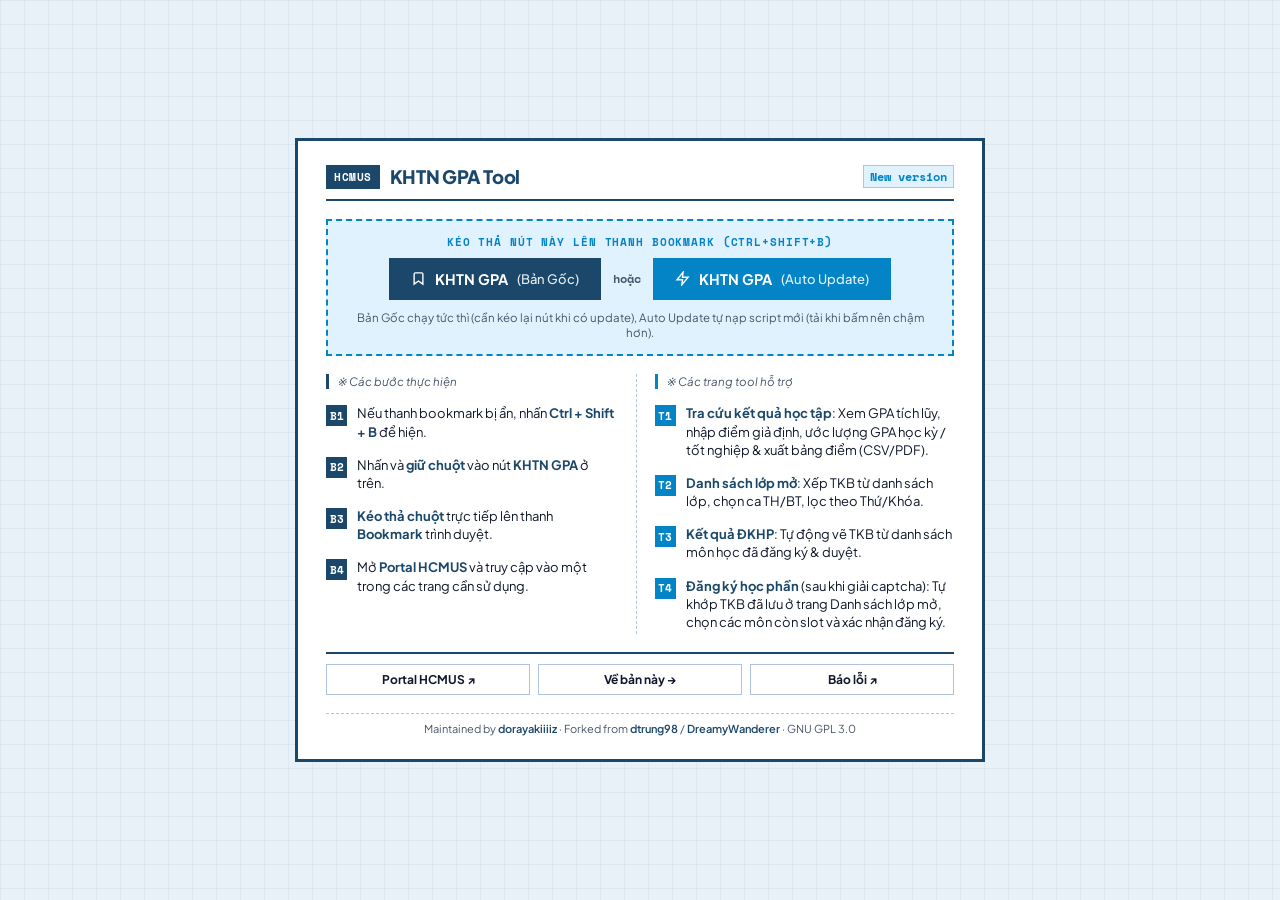
==== index.html @ fd2bc4c1 "fix: correct campus detection for practical and exercise sub-classes" ====
<!DOCTYPE html>
<html lang="vi">

<head>
    <!-- Google tag (gtag.js) -->
    <script async src="https://www.googletagmanager.com/gtag/js?id=G-2EVR7Q6GQG"></script>
    <script>
        window.dataLayer = window.dataLayer || [];
        function gtag() { dataLayer.push(arguments); }
        gtag('js', new Date());

        gtag('config', 'G-2EVR7Q6GQG');
    </script>
    <meta charset="UTF-8">
    <meta name="viewport" content="width=device-width, initial-scale=1.0">
    <title>GPA HCMUS Tool</title>
    <meta property="og:type" content="website">
    <meta property="og:url" content="https://dorayakiiiiz.github.io/GPABookmarklet/">
    <meta property="og:title" content="GPA HCMUS Tool">
    <meta property="og:description" content="Tính GPA cho sinh viên HCMUS">
    <meta property="og:image" content="https://dorayakiiiiz.github.io/GPABookmarklet/Figure/logo.png">
    <link rel="preconnect" href="https://fonts.googleapis.com">
    <link rel="preconnect" href="https://fonts.gstatic.com" crossorigin>
    <link
        href="https://fonts.googleapis.com/css2?family=Plus+Jakarta+Sans:wght@500;600;700;800&family=Space+Mono:wght@700&display=swap"
        rel="stylesheet">
    <link href="default.css" type="text/css" rel="stylesheet">
</head>

<body>

    <div class="main-card">
        <!-- Header -->
        <div class="header">
            <div class="brand">
                <span class="badge">HCMUS</span>
                <span class="title-text">KHTN GPA Tool</span>
            </div>
            <span class="version">New version</span>
        </div>

        <!-- Drag Zone -->
        <div class="drag-box">
            <span class="drag-label">Kéo thả nút này lên thanh Bookmark (Ctrl+Shift+B)</span>
            <div class="bm-buttons-group">
                <a class="bm-btn bm-btn-legacy" href="javascript:%28function%20gpa%28%29%20%7B%0A%20%20%20%20const%20LOGO_BASE64%20%3D%20%22iVBORw0KGgoAAAANSUhEUgAAAe0AAAGVCAMAAADkG1llAAAAjVBMVEX%2F%2F%2F8nPnQjO3IdN3AgOXEaNW8XM24TMW0AKWkPL2wAJ2gAJGf8%2FP33%2BPrz9Pfe4urs7vPl5%2B24vs%2FT1%2BI4TH3CyNdpdZgAIGWttcdVZo%2FGzNguRHhebJI%2FUYBHWonY3OUAG2OVnrekrMN8h6WLlbBwfJ1NXokAFWEAAFudpLkAD1%2BDj60ACF4AAFJTWYOh9V6cAAAgAElEQVR4nO19B2Oqyta2TKEovUmVIGUftvd7%2F%2F%2FP%2B5gCgmJJooLZeW45J8YosGbWrPqs1eqfg5U5UZAf%2FELrXlE1TZ3zin7xMGimZQ5%2Fjly8%2FtgoG8HpXzLKsgnsyHr5tf3ikVD3eVlUYT7YuUaCgSAIwLWPr0WSiIQYBsM%2F1U1V%2Fd3wbwUtlkWM136vs1d6IQlE2Gg%2FEGWktK%2BAj5G07bROqkNuvOxaf%2FFdqCFuRQtDvX8hV4iwBakYvs2TyWtrb%2FjaXoIYSx%2FRqy71F9%2BGWpGdDNP%2B4LYBosIe7PYWAV0C0kjaDX1NyV51qb%2F4NtQDkRmIO2kbLtnrgliPDDKVShYAZ%2FhiTvY7gL%2Ba%2FI3QUJkpXNq6Tw9tiMf6WS3Jyyge7eMD%2Fcv4105fBlRV081bfnKwIeL9w2SmH0RqoQn2%2BE1aQXY8SkeSpWfAyWsUphN5%2B8BzMv3XZH8RdMPLW9cqqUr76u6z6en7l%2B3aAACqx5sTMWkVWQWwHp7lzL7DoTl%2Bq5rtQ3G7XW8%2BtrGfRye%2F%2FcUzoHvFDkBJwqKCQdhckbcNiYA%2FqP0VCdRCUyr95E16QiQrhqPXdpBac%2BP3mk2KRbpkWhUhirFvn37WLx4NqxIUxJ%2B5ALBUXzacvZi8b0M8aX1H97mYnm1IPSSSFf3Ra3RpSMVImk4iQmEAJOLi12h%2FLrydBIbPXMDpRa84cslb5Zyoayps5J6%2F16T7WKxGr8n0D8uh0ndcsVtioLsCHAerXzwNWrmG3SNH%2FJGLrnPh3dmOvEcpuN3dGtn2xJtc%2BqZy%2BJr5hwZc9oOXIua%2BEZs%2BjmMBs8tAm%2F2vtfYsqA07N4G0ha675ptNqi6c3UZNj%2BSkVel0aaB0Yl049HfiwTCPetv4S8%2F4wca1apGr77C0bbspUoVeCQK%2Fu%2FtZsJmphUXfdrLMDtkTVwRv%2Bu1mIjLTuuYKAZ7ZaO3RILA8SehXRZkT78rQog%2F6NQNNwGOuohtYxHhX9axEdLPD%2BpJm%2BcX3kEEW%2BQwdpj41stVb0TsXtKnp0w3pUu%2BZYqywKZjhLgCEIBYxJAZgzBbAwDM3RPrNUBhE16IUM82inX3mLx6AQmQb9GhXB5JYX9jYLcyK7enOvGoluD1TvHtFOAUzwsDRpGMRdwHFIyOPR2LlCWPgF99GVpMNhsJh9HqfX4lx6IeBy8SMOnRm0tHw6hTA8ZTPYrbZ9%2BM%2FtakniOvv39ovTqEGdNMpo915teZAK9FReIeUblnsn5h0NAEiAEXBY8%2BuPZF7bzpn6ZSTaEt7UtDX%2F%2F4GWR4PrWSK8xN%2F0fQC3JZqzhS6WI7P2YIlyg5FLWw%2Bttu1LCvM%2BMNJty5YuE3AJ1u7dRHoatr8qvLHgxWe4OQTfxJ0wib1CxrLgQl%2FmtF7fBYmZweCaThesG9ipgW6Q4LF5FB9dmhEzFfPJ79c%2B7Xe7oCeOZ4XOWeP1qL%2BlFJM%2Fc0F2NzgUqhhl7GzGwlDW0ul3hlORl9HlT7urcE9XSbi4ezUcFLmq099t1mWv77ZLWR5VbtxHKdJHo03h0Hl8ilps00piAkz7PYsNoOH5Qwa3Z7SyBE3acQVdmFynfkCE7Y3l3YxYTyovojT8pJv%2BAsCp4gx8XkBQFCMk1HtiMF34Sc%2BjgXK0Y5vMr1Q%2BFY%2FCkGjxpkyOswNukjggb9m0WMbwPMUSCft82%2FWinX7xZJb%2FJa2XYJRicOUBxBhOVCwBisqTD%2FxgUwaUp%2FdMHbMJcN5L1x9S%2Fft6Cx32DndlSZbdJnB8%2FTZyqOrSTrX5CbLwrSm%2Fp%2FfaqdJaIFwkt4SwHqwvdm5LSif%2BEiWFsHHvhCbqXZ0TI%2BY%2F6PSHpnbHv1y1L3G1ggeZcAZgpgphtPXrap34je%2F0p6CnuMuvYX6%2FLWgHH1cs2LH5ydyynxXHg9ljSXDBOx2n5LRdJc0riZnX9%2BtiIzp61EGnH1aDs%2BXCvlavw%2FVCuvfCpcJqDmPV0uyLLiirKCj78SgH%2FC5YFpo1sXohpnAkSvVfghPXEoJ3%2B%2FediRZioB9dxeS5dI%2BNxh0FlA9LTvXk0GoVv71wyaQfzB7OfZt8nzMZsdjW72eVPdsWxYnz8%2F7f9uPj4%2F%2FN5V5VH3WPzCwwR2JiVLhNtieVZeOewfoW%2FqgONMQODyzryNW1vAxftUI%2BZnNzqK7n8A%2FhOyD2WW7qHumWcXEfaw3YRY2OC1NsrdTG4yBKn80KiBv%2BCriiemSiAaN6l9UqqBBH1E3qU2O3LMsOq1DbtXE%2BE5Y4E0AaUz39p0P4F8Cr%2FUGxcCmMXmUW%2BwUsRWyF07KRZo1PR8npU09ZZAOLSWzYtLgq4gG6NBuuII0mkwBafeaVlLNLJ0m2yy2bsaB06xmHy8XOTHhELz7Gfw7YCUFoj8yafgSEOROSbOD%2Bxi%2FZvAnqv9Xw78A7uh3jgsBFBX5L32Z6fp6tB4KNNYINjXGxNNSiJLVuo2qzo2aqXE51GkSB7l3PoF%2FCCrbg%2FFJqFGXWagT8J8j%2FiRHNrDG8lPJpO1Lk1dofCqvGknY%2BYcm8Mif1BKGUBme7DwtDo%2FV5OzgFuDY9vaYppGGgRmHFzQpianSlAzc3fkI%2FiFk1KNVzqIUvK7ko9OVXN%2Bj4V7NWRA7n4xR7mURIsE9bQ8ZvqM8FFVyGK4VFjuDg%2BO4wczsCgZf4rDSFTisdfNchVuSZqv%2FL3np%2Fzo8atxuz6pQ%2BBkrdsVAkXSSi2wXBDPd3OkKFudQ5k1wvaNE003LGq4VK5E2H5uPgbR5YRtym35VeNwYkwZlyF7KIgYKKYvU6Cky4aX%2F87BZe955zojFvnqDSeMVZjjkwlVzlxWM%2BdNBDFXTtE%2BTLGiGQ7hZhi6dx88UmORRe3rrUcGqWAU8OPGjmAlbphfDErRKdfbx%2Fx5OJBBQaaPzIKPlw4G31BpBKTeoYRg4mRPUEg%2FJPCG5OLrEPWKShBijdBdj7sahAX%2BL5%2FKdzcJ%2FOg2Vn59O%2Fx6salxu1Fza2%2FzExF06qt3sPMaGtzjGG8RFcBq7fDjUIObdA%2B3X9YFdCI8Wgc13NuBpcealy9OVDv8QVLtWxuY3DWgJmwmXOeJlJJ3z0z71rrLw2J%2FjvqCCX7NrPKhyoxDT4xfbAu8e6WwKi%2FaXbZ6%2BDhcONW%2B3ydi1DliAZOLJ6KyM5OghqTY4KQmW09fUhRllvB7m6MA27AN%2FvbAFsMvZQmb5t%2FOK5n8LVkUj1TAf%2BEE2Nb5wMmFP0ariUfQjS2SR72uAsLI%2BvIpBQTVKqCgihqD9XlFR8mO0pT9gSNupSyOCDrUfPy5Xu%2F8TsFhoEYmDVc%2F2gSBMqHIe6xpFw6LDLoaiCEGcVtf6t58ArzlUYZrWfmkP6l%2F24lDJA%2BWPH%2BksZfLnlvlo%2FHC2D2fDTtsBq4nOUtf4vM5vxXKW4fiZqJmdHw753steX8qtmoaRGSOHr%2BncsXXXzC8JVc4CQzekndXhD69VZPX6gjxohmf1AxM9mBqrPjnv1lO%2F4Eg%2FB2rQJVF920e8%2FAbgmN3k9dqL1k0TXXsZ9%2FEk6KwZTxiQTVo1a948nOb%2BmU0Oy%2BU%2BEHXPm46UWl9pXrVWRqV116VNEiswbn50xQNr6Bo10fH%2BHHhiXqssiRUvt3JT3fM2cpG3HDmFe3TIgXBV2swXAdupEuWfA5ufbsd4t8k0IJLG8TQWBcfJgjutjCYBmMTy%2B3vJ8hrxUAxyrxUhslaTVjX8bDdNZVUfgnSs1iw3fAEMH0%2FEbPU%2Fy260svahvBldd7avN9wSuWJyWwmPxuY%2FTJNrp92RKaOqE3t3tKO6gPVRa%2FPIsxS%2F7Dq%2FBlUPwvEeVk1WnwHry9JmRXOnfSrvD83bnqafHRYABVJ%2Frnkud2PkIjI1TdMdn4XB4e4tXVJGsDddZEFR%2FmHnff2zhG2VAJ%2Fln%2FdsYR%2FLf7S8c1YVmFRF4cdss19hyFo0UkbDdlHaNrNU4GnBzpsjStr7Ek9UHS%2FSbnd3z0TJqeKpsyphzMNTUvqmsUfhvJtwCNa01LobP8tCcxjtiTL2MpyESxYeqTH0Sj7pDBKE9e5dlz7NoCjFBWmbvMNAKn%2BWhWbumEGmDDJc6h712WIxHc4GGHNLQnh420ON9pcpZ%2BEiBv3A9NgZucfq3YXvMMsarI%2BkNdUwdbgeNMR6PuxObySitGxtuHfto%2Frv2tYt19wBOTVAnfrd46gBU9Cws09tXmCP2eujAJq1T8QPWZY%2FNmnVOOrKDC4RHS4cOpW2OO1KR%2FzO0akBqoebV5RmPBOd%2BYXorWu5wPd6sk%2B5izUIL6pm5jVlbmeWqa60IBSU5uIHLxnm%2F0jfIj5lQ6fIeBu5gE%2FaXgidAESHd1VnDEbI5Eu6prOEZQ0gaM22posvTN6f6rkSBKh%2Bzw5oo3RFCKekbSW90SIVwztntE9ASd7zjjt4LE2A3SxwWQOAuCPqm%2Be1hcmHsloVmyu%2FXD6sZgcnKI61w7HhV1CSgc%2FBaVzhgpNAd4GntMUaMS%2Bz43Hn1BinvTsclsKaa952qRt771zajcLNFcYAdDynI9Z8AMC7Vy7qCTu6Oe0JbDrHw%2BbLIJ20ZmjyRNm8aXyF4Py2Ir7gUQ5YwY7AH4bOMwXyBa%2FtjeCkvScNpHqw4rkvIk9W2WcuvEJR%2FJYw%2BAZujc%2BIRyIgy4xzYh5x9%2FbCPhLVCQgNiZJWOs8EoUluhTyu3jWWNg2TEzeIpBrHLFiJuhx7Kh%2BPIMBrOdK3gXbg%2FBRuMN6qEXfDpuYCrIzobWNpk2CNn6QBmcrUzCHrFY73gcuZKJady78XvLL4bPqaGkjMbvsJa%2FoW9qwQvueC0GzG%2BoMERu115oG%2FLXgACcan27WSBbwJfsBpdRMOb1wb9C479YCTR5A%2Fw%2Bu5bOx5ZXF1snzNnRS%2BuYd5H4yuC3QYHtQrqW89EHc%2F5%2BDS%2BeCHs3BJlP%2Bcm7wClY85gCcuVp5yAxa%2BbXp3Cg6vLD6rRvkhZ9UtWOUfcM4S1JpuXTP4m1loNw7fgFMr%2FLBSrLuhNgo%2B4xJaGQkv05nmjlks7EuTuTocuqP7NdezPDj1Gc25XrOHclL5oBteUJZ7z1nqzvBi6UYvtVnzQpY301mPQ3YaBNe6SvrdMOiUBdVO3MjyRkmrYJEZUDIODU6NyhyAR1CnYyn%2FItSA5QfhcHSV0eywyLImAo0dz3d9l5AxeugbpkbDI4dnBVn%2FKHgocdQdFOzGs59ZenhR0FMeJrg%2Bx7RLaeOf1g7zNWRdi8zRQtMKeSRrshbkxRlwNq8QR%2FLVDlXGPiMob1qS8liYPtsig7pzK1kfpYy6wMv2UqnybPA4yRRCV2mjPEJOva6j3729WpW8G%2FjY%2FGT4%2FVB3ZZPuYnnNG6YWt7sjgVNz4%2FNRuAMc1kh%2BGTXOohHA0%2B6gfng0UuLCsSwraxh3Krph%2Fs4Ah7VuCkC6VvWvJ78jyikY7VL7tHpBajtODwbdvgrAKljB1vLcGIeXigOxuOIkZou77llgdeVbvcGqlVzYUj0MLpdUBUjLI8jt5iwI62vifivo2ZNOTL2hbc34%2BKS6Ah%2Fsjwg81Jy%2B%2Fmd59XkWjwMKyg8Rt1487dhRbSANmcS6VkDltD%2BG8eMvcHOvzJAbldJpructYfjSE3PvRqjIx2ONTW%2Bfavq26UQa9xOj0F4Fs%2BAxPyVc4NV9DqrnyukzAwP64Whqc2YxOBGJUBkB6BKNW5MPR23dyHcX9z4VYfjUwMBgSnfGcgjSlKvFRp0skjZOP%2FBwkFi%2FtfWtlQgK0suys4zbV5zi9l3R%2BuMJSsglQD1suHG5e%2BOCM6siveSv45PP6R6ZZj3O6ZC6yywus0ItOR0gnuIlfg84u8kpnc8DPQABmLRt6TideaWtXj7RtH2XnoXL8xLvgebJzLf438u0J5U2rKckysh94aypkeAQXLRXtf0HF%2Fdbdj%[base64]%2B%2B281X7eEOKfaavcRzm3vjUoeJWpkl0looSD8rC8CsLqmwq1dM5393c3zk7ArsONmE4LQfKipDYln7c4u2lStU77WzLXw9u6Hzo9jOh0zGlaJT8UG1eEARPmWJfCt7lE9dIGQociVslaY5mWxa%2B1c6O6vFsOfRSpyeiLftieqzZs0r%2BdC8QEb0KJq28AMAOCvBHGgpcEBU3Odh8KWbvVFva0TQe8dLueZUFT2HK5wUaQcJnEAlz1xizQgtcrXTL9mNlvMMhIq64scSczRXko3OJLGb3hYFf3VqpPm0TQsgN%2FaoI035o6WZurmOtYJdCXRTTO6RgvC8AVP7673Rkm8Wp5SmgF3ZUm3WarTSfHZAAQVE8jh6SJ%2BbivRgZC%2Bdxnka1Ffjps3pm2cfD4fiicAr4uvobK5GlJFtZFT4jaYfxEhpr2ClzrGv3ODNvtyLROxHSeif2GQV%2BWXLbIWaQFJor84BPGoPk3ZiURjWtFvqrd7tOjzkkcDvMoOU0KE63rJFJeScqeds939mE1uxFX5%2Ft6DGo%2BOZKC8BgBgNQ1tWIHtAISj%2Bs66TKX22k21TrSDX9waI8dwB5rdtQxxC%2FUxWinp%2BNUmdn0asSOpxfDNO%2BXuvgwg5uNfS%2BNTuMRRGjFliEqf1SBa8XdEOsiaGmsWQ85wuK9tUbDZ%2B1qjP7jONlhXV0FBzuJk%2B3G7hKwjoZp5St%2FW47PNXhR%2FVS95YN8YJkYHJAH5jSx55Ma3Yz8l4YycSRTbe2%2B7qzyNiJQ%2FpqjRzO5ujrowSeRgPwS6nHVDYNBecrh57h4jsSqUf11JFN7%2Bt1ye1W3MC%2F9vD03D2VNbnC%2BJVlvQZt2gZuQDuCRnQSbwI1iE%2Bb43vIrzLSKLJrdo5e9OErALEoiZypQ3xqufspAjZKme5s8IbDZrVSvChsYbuYIiuzP2wQjMMit73cZ3kp%2FMo8hB5ystoW0jv51wzm4eOCfUY3zlJUlV51mTnFPdhMvGrEekSlV07ioFQLTO%2B9H3OOUU2chT2QuxAfUm24%2FgHbZMBpYdB2efzKqbYd8fjJ%2FI8FhPpuw7l8ZFMlGS7ErWCZUFKdvx8914wq85eqVMacJYARe6leLL%2BhV7XlazublDLMfYkMOj%2B0xeT0ZAloUfJzO9XG0HLG%2BDUMnal7QV76jIi%2BZPwiljJ4zmNsifL52EM66RjAVz5ps2YG%2BSDx7wEkSLtFd4mYB3BD2IKykBQey4LCib4CjY5R3LzUFbLplHh4JBkwaCAAxgsebKX755nFEwC8jFCRSjPLeKo9WqUUXM8pPdatLCgPpFfgxHphDBKyz1%2FWWSUfAItxV8%2BQuReCpQPgyZas18Oh1UpgqmaKSRsmj%2F9S0%2FbRn60sr%2F%2BKfuOMDAOHzUDp%2B8wjMgcJTF7fIqDaU1HIM0W%2BEP5BOiFvirGhG4j7BGk7PugSRUCUduXQMuDMT7jvYcoSGUjL7C0nuBIsHUBeiJEWECNNnNTW1EoTpIdr8iAenXMQxsXgHMlYevZ4gJj5dqp9bRHQyulk9ingQg6igJyLk3UVKttl20dbafaf0wcEFHlQLRVQs1wcmGX2Mkycc5z0B1zE%2BfiTmUBTEZPSZg07AD44D%2Ba4%2FVzGo9SBcqyrMH14NithmXCSS%2FnN060dLiRuGpENPKmtHcpWJiaPfey8fxgoKN254qAB8kirEkFBmWw0Xxi89LYxzqW9FLvDhOjS2svI0p0kYfoGGNcuVErbMRy7%2BhC7IxwftZ2%2FXSJ52ynuMsYZ0GI0FalQPJuIyZDV0qM3WUbnZuO%2BWdzyY9gNLJM7cZvLo1Q%2Bg56Ld9lnDItJ1ttbYVCzNoaePpjbWKV9%2BTAdfJtz4MzzAuyygqqxlK1wEVYh34qfDTBvm90QOvV4Luxh68GXGVGGCDxa6rrXM2kvoY%2FhLhgTzSCXAZbDB67uaY%2BQ4ntkZ%2BnZM5ehRg0%2FfBpYynhV7itbpb4FZ8CvcQdguBAjbdWV6gswrv3CD9Nnznbd0xby85i83rCOSGVxEy8m8Qn7jGIpyW0KXnYBEMYYQuF5%2B4v1%2ByhT6SwPsxEIb%2BB4aXvlE%2FYZwesYL%2B%2BBLQxivcrT7Ectp%2By5bn846wO%2FL6fb5WMhUYgrMPPNJ%2Bwzimm%2B0dkQDFQTfhprkUFpndZH78pLjivLokVKfxYSYbyMnjL9E%2FhvWRpL9eKew22SQe8hX0K7uwbEL2aowD6koh0ow9diHNMLsHzx08IG8txXfQqrQBLt94MieJLecf6y1bTJubzzdoWJ3U5nJWkL03lnyFL5umSnIIZzX%2FY5nKAI67pOiuA5Z6fepRCAWO%2BJ%2BjBJwVnP36aVVJMvOmKqntIk3YfXNgXdC9ILaJpPO7V3604HQpxEKuHZBWKfyzRJGyqAyzrhxlCDT3penbSXHwd%2BPIyDJPXyFsrABYJyXPURAMMm3iViL9xTpnIG8L4s%2Bt%2BCU%2FVVK0BsJY8GqTfSiARexl%2FwBejlpz0vvrL%2F1RHCmu2PmD%2BP1VoOqSyel5HxOszDfWUq5%2FiHp8Fbe%2FeYPIJJd6KpNMsAlxs4taovaXF6l4tJbr8eql6KPTMJALwHyGaN%2Bou1yK2v2WfsJhdbHX0Hvn%2Fp2SHut7cIS4NMJSQ7Z1nh5CEi4TMJzhNhx29rpOlR%2BQg6FC8%2BPgxlF5gN7f5JF3q%2B9YMPvgS0nOT252AGCVAeEdwk0u63N1YS2l4oLtQtVYP46zub0OssP9MziShuT1yYfvtzyExRgD76igCaZxCThW7tm9261yG91WyMASxS6S38%2FfZa9WIRCbbpD3tGAFiowjusvyVsQVysNXILtI3j%2B02fWlTQwdBedWSmxnOzZk%2FDLL9ujPNlvOCI0XVYpM8D1d8%2FiHSbGqqmXct8%2BsF00evc0ArwtQDaUdjva5Kv6GySR1Z7W3lM00rLZMzS%2FEukpfdLe7fkRM91OITj6rEzuYwCiwJ2l6jHLf8rCc4x8IM7q14JjRSfo%2FSxWtdLwHqJ3pfxAGELyiKH2N%2BJnLie8oNJUMxmiY%2FECT9VNH4Bi1zH98IgQU%2Fx0R2Y6gJd7W4IYo8pew3dPNbl9zXSVk4ZCwv2jR8ILx4JG2EYxyIe1psiiHEc4%2BslqChebhL3Oqxgh9kjkJbU%2FPAUdCOgO6G5uZc53t6Pu%2FIbJLlV0L5mF8I1ccN67jv5EkyvFLZdVAkuhaP1WTjhzgEgYoaFHhWI%2FgYKBz43Wm%2BuSVs8G5P7BoiaJB72w6zfNkB0FwI0Tnptj9EAbU9UvLI7Tl1RkyvhtuVmcS%2FBsgtXGtP94SeQqC0HARqHxhEySSqsKEqyyI1YWZO8ltaUhwOxuLP%2FXZb2duEF8qdw8h0c0EQBNn7kB9tp2v5E2LQ01gzXiiLLcWOutCpXV1YpKLKirAttpdZXRg68USRNM4JQVI73AjBIfZoIw4e5r%2B1paM4oamGw0nLmfKO1b2uqagb1BrHFv1dp08s0oPs20ra83N0OziSkCISnUiN8emjB5aHfw%2F6Moha5Ea%2BlIpC2rRb3%2BueCfXO1v1iO%2Bjb1pk6euAMiGYDX6ODRwVyEYAG8ARHOV6A15%2F4zoYmxuyAqmUln6quin8SSOqvgYm2L%2FMpBHV%2BGbicCHNw3UmC47%2BiGI8LLIy6Ep%2FWxaBX2uT8FU2O133Bhi83KSENLq7qwKgpW9sWQ2qP5x56D%2Ff8bGB5IhHU%2BsMpMsrnR3eXAuuPZ%2B%2FeIH%2Br5qYHWbd%2FuaMaFZtWKUplm18Qo79mQhim8dML612H1NcAAo7QIRvuYjZ25MzViBr4rbbjDamSLVghqObGzmcy4tGFoWeEfRflb6VnNFsZ6v2oundv4PawbRlbdQoFJk51maB1SI4rie44kq0LEfePlOqVb7RfsuuXTnfiEOzBfQ1H%2B%2BO8%2FQ2uS4nCo%2FFZ%2F%2F%2FffVhHhVWn772GSB%2B09Arj%2B63vmuVDNSgTK3%2B0d%2B9RjlSkCYwBotZ8obzaFZ2kLNF70w%2BTObrHJV3uQVCWJlfYXrtJochW69qq45IGhctG6rIeVSDBOLvVl2WBX3HMiOaizVumOdlLKiqxs3WLvLG3urlZemA6C5NYysyJtpRt666mUZXk4lGXeWCvTaF90TLVQLhU0LXgayhBqviu9iwvTvI8x3OrrAVjeL%2BjSRUhBabKsULt6aUi6EpeeScZY575vqDtJUigkxV85SdUQJgvLLvDUIQCWw3h5A9bZaf1paF11Lt7SGUD6YRCVQ5L7gKt8GNR8enuKoGiVkKmavoTF%2FarcHO9gE6xKRRQrU9dXWtbqwnNpv2tT0FcQsSYLKCR7h6htKxwli5YyIotg0s9uIZGReFYOba3dvYkasf41VsUCYsusIWpWVUp8Frs%2BS4WhxU7IeDzUkhovlGOFwqOKHHYKc0HJQD2frEABYqmtNHsnK2F7CmHHpByhGMQxpLmCQg2kVlmnCp1kf850i98xuf1FWLT8YzDTuSHSj0N3w5TmgmLIF2bB4JLseoWIWHeEahWQTY3rJvLocPr2WFbD1IyInooDlREFDSH%2B3NTRGWzWptvbcyoJwcHayYKKxm5AupQCmGCaa5wUW3KGZ2ivEsckulppTTXS20SKW6RCC5IVbUfGxCDLxuVNTyQRXR4q4moP2KN0kvSHNLzOZkDHy7Bh1OZCUAVEhDSCzZEt9Izqpr6WnjKtf3itF8ay25BYZPY4hLpZynL%2BNlTdcvLdlX4ecwfHfEJsyAFd7tzaWUbKIBCmmzjFqj20eeCEJD2tmM4y4kaIReqTYK2vAh5kJukuY1TXAPDCQgpfg2ZmQenHH7J8uHw%2FBlGBeMAwQ5KEvAfOZGGWRSg6%[base64]%2FE9rKh1WzG0m4fUFNxgmombWH%2BuKKzu1od3KrygupmvF9VlkV0vtJQ7WSS13GoR%2BWK0vG2Kl5fmSOPG6AFhY8%2BA80IaklRpLMBnB%2BXlRUdB4vGlToaD8dqVOPNb5Mb10rBW6M8IClbumqtzM1V0vIIxENmZFGFAR0K7v%2BfapMxSBvia4xjNAPn852gOrm7OU8QQWUdh5fjYRHR5OJ0q7e%2BIxwP8%2FvbV4VNtLNNUv1bEborG8SmsaM8y2lYU7I87JsRjCPdhYpEUpsNHO0GvFTaoOtodnB8uAEkKrKSlrZj3bDSLrR6e%2FRpzB1LUy%2FmpXtxo1wn48K3gXaAUsEtMoR4oDzSEhEFq1AkE6Wt4sRtF4t3dMAKeeREQqyg1C8980ZFgkE9m%2FVkirykXeAzk2%2Bo%2Be3%2BbCDvSMYj0sxwKwm2Ouzf35SrRlFaFZ45hI0nPi1Ow0twOT6Lfb8BAIKKEoeFnd2jghlRLZoKobCSLmVmXp0gvlCCMJYZToKMsC%2FnflyZVixLiihiSVLWtZ6FadFE2kpzmvrcpsHzG6GfhtWFh7AYp2HRTFUuTcOmWweeZ%2FRZnhvvHnyln0R02o1%2FCaKcBivTXOlZZK28qqj8JPGroohWRmSoK1NXS3d9%2FlkgXiRL1HXw4AGCYdnu6c9UOFg76o8gkh4agRXo%2F5k3bmqep6MvYpuvgrpoMnIfmqZqut7%2BH3kUWpQXibeqps7%2FdySh1wv6UHAcfH7giMNikmAjBEbXebDSrOLPAogutc%2FMg4HBqvmQ5O2f%2F3bmyvEIbGeVxf%2F72MrKJpiuOZXesL2CRYrw7ivOkpbz7YNI2WGUGS28kg3knbmzSM0%2FIWxSXsbryZVKd%2BL%2FPj7%2Bqw0rYR8hX6gwVhbJAHcdtHT8q2O6dL9TcUgS3F0YEkeVmQH4MOvK99xPkJci99grghoyMF5MLR5ko9LeT2ryN4ybRoTrEsRfrEjUdsc6ATJZDnVxZHFehkAzvBgdn5JbmvXbF0F75citAdZ3GrRSDSbqnN6kKWgMKm3R%2F2qcoDW%2Fp56r6M5qwWg3wypn0g56LdWKu%2FVA912JKsl8T3X9PYIN9sVQV9mOZAK%2BHhXSghCfyhtif94Iuf258T9EoE4%2FfkBUSP%2F2n55wKCGin1gic0cKPwVNs6K9vbKIzvv63m5hNbU8KsaUd828y974zKFNxR2s%2BmNaFMr2EMqqrnyczDnKJ1bPQhm4p%2BHkRQg%2BdoyAHggXr1wzIvvGbamWHf6vdVUUEYutG7M9zN0TVHx2cASphfYECSCs%2FEk9dRVEKz0QPkQI4JrMh68mQrDSGxlp6l4UMRA%2B2oOXeFF%2Fpjej5uVVHbv3qKxoXxaV7xelN%2FuSDz7NL0%2Fn23iJ6yYk%2FaFVf%2F4EhGPJr%2BOaVGJZ%2F038zVslt5mL8idq7U3hfNyAqpqZdxA%2BZElEQLn3EGbxp7lhJZ%2BfCfNBNqrm0O5zh2RGtmSulWo4dBcUE8c2mNcO%2FSRYVKVVYdQoHxEx6Ea0P4Rw21mlynvleoIvTBM4xrythsaDgRgGnQ%2FpTVFfwt0SVva9MCtEBqP7vMwE%2BuR2VVVzgryoYzAky%2Fv%2BnJFXwvpEfHwgvNq2NM108lTsrDOhDgxd040mnbL5xPeiD8zl7Tr1223L3Au4K4OgrBIXKuIJNwkpqn4fBF8bvoqkNPFrMCCZEqAUh37oTveGKu9Vb%2BoVAWuoN5mnicQWZ%2FTMAEEs4tMjStWXyL3AAL46tg9h8TSIAqB4ocP%2Fq7Hm%2BRFMN86QEdoo3vnl%2FiyP6xR54DnZlTKm2WD8%2FaKwP4m%2F79rLO12%2BhdZCUjR2NnVXgYziOK2T6pDvvWxR27z5VMz0ywDiOxlpI1jJqAcSSYoCUeg5ls4y%2Bs1Jbk8toQAAQhCS8nOIWjc1iBzj7qKXZ%2BLTkZWv4VvRx5lh5uTMAgi04hNR6ue2LzGSCTMPW2vlxLfUivHZiLCy%2BVCE2i%2FIVrcsfb4ncdZi%2FSQsiIngC3CK2o3TXZ0Q2438TPhG2n9Ga3xemaD5U48UQbE154U4Dasymkve1qdSnV%2BHsoz21a9CtSKPKGMuJrVSIKlHsEiKTBDHqtxyN%2BKFhwpaDQHF%2F11i5no6XiTtdx7nOIXMxUrlOV5IpT0uwdLtMnHXHxtZUTBsT4Azk34%2BQv4XafJ3rEC8CluBWIjZvChl6uZUw97nhR%2BmbgywNPLU52NT4u2Gz8aAbOaHwKuRKIliK%2FKdn19KWKum4URBUxZJnfbPAszY7nd4iU0O5626ewaMpvBbl3rvGbduTdM00w77zQ1389XVfzFw%2BkmA%2Ffs6YJegaqal3%2BdOOeVxawtKOF%2FtijmVi364sN%2BG8fIJML1K7nMHCKPQnnHlfykF9kmgf4nxcgTVCsIj5SsS02reEh7v2%2FPT75D2jMprVmRNeKxBBOu4jGa2X8wbHfqPwL%2FEeDmAUexA%2F3DhWi6%2FT4z8bVwe%2BfIwiG9V3%2FEY6F7y0Xc1AwjCYL5trR4tBa18uhP2jk1B34MV%2BFJfeAtkwQ%2FmDDiYg%2BdvXBnE%2BCBp%2F2NGWntcC71pBqX2uJ43uGTWA5%2FIu0B1%2BSig%2BMfFVq5ANXL3WMKDtmk%2B%2B3GtJ7tBcDfYPPXoxuHPi61chFMJ%2FXHdetfprCqcQ63Ww8xN81Q37M0qEL8FKx1UutTFQqJKhTKkcNKaZ0p78w8ZacaQEziPrEUUKK0OyiicqZVPrE8TF7LCXwFn2AJHyl2qQx44c2vzXBGgO4hwaf7T0iPorZqCvgnKeNmB1CJiTAjGUF3tPSe7xan3tKvakIkggzWnn1IXPgy4XoQ2ew2azeQzAFBab%2BWYlCLOcVX6H%2BGkxkYvnyRusZrjBmdCsVWkyXlLBAiLijjLZdWEf1hoBq6gXl68zG9Beet600%2FCzssqjOWPrTL9MOE8HIg094WEYb2k1vx5hrTln1WBeAMqqXIwnH1Ro7WsSCKmpYj9w5DmUXQ6HWEE5JF3lK8fH1UD0hsyXj4GRhTkhyqp01gg7YEk%2FbSeiTXOZBNelBE%2Fvp0%2BPGYOv8Qk%2BHOgtzvdI1IPU7jZ%2FjeXN2pROlIQj3a3t%2FsEKeJdkKp%2FKUp%2BCaqmW5kTBYfZXG%2BTclXCeMQlkYW3Wco%2FBXm21oglYsZnwcQNpNFZYlbT43m%2FCvz%2BcVOzKvN9YEdR5EROiywzDMs09UXw5twPi5UpyeVQv6iB%2B8DiJfSOjJcnyP6fIq8324%2BPrbzZrolDHcexm%2B7qkDCzV0Wx%2BGm0GhWwwUZF4GIU3HTqx3neP6EC0Rl7pqR5j7DUQoyxKBHgua%2FwFvSGCtisqakm%2BSOZZAfxUa4Y9OdOCXwfo%2BD3FNy5r%2FAWtIINlTRCNgO%2BHlUTaYH4IGMNviEJ%2FSnofN0rACl%2Fox7ZzaHww6Swl7XGtXwd092tH2jRKd40I7FYPnzI9l7EcNJvIviDRUqqhGELRCZijTp1Qc3faOz%2B0ACapKzDRaV51UBQQhrl0hvKqgzQYaTN9f3uIRUti7rrryEqDkWLyveTMKx3qevGQuzGxxXdSbubUoskJKaLIiiwY4BDai%2BrdkyHxorJSJur2QF92zgH7g%2BoN1UZdNO0LCPLHKf1xaLqeJNKR%2F2nV3Tf%2BEHpKnhRaX0yVBe7zBmO2AwZKQ1GHqRm79bf3N5o9%2F7H9hSMsp%2BeBuWeXl6lDDv4QA9CqdbMzAsC2zFnZNbhoCPnwJb12poVNcKRcmJB6038PWcMvxfj5Z0wy75eHOHd4Kw6KFhUNlW7Z4wUYLjdrmVZ3m7S0puZlpydMUAu2GndsOFvintCoZ0VwnfU%2BU%2BsNzVttyssRbAelgis8l3oF4dgpduVC3p2XwBlHO5njTuY9IxpT2uuh6KEuWLxCbGEbofy1xNj20XZKg%2BBV%2FWzYSShHKdzTRpQXTm%2BcKoSsVDP%2BSjUA9%2BzmI98twqF3AUC9Ulk29zHyle9sf8ty%2B%2F8PvTK7QSJ5cSYipSrOZ4q%2BoKz5oe6WXQCVLg2sl3a0QI3xYk5qR2ZqT8HIM1unzwUZtMf2BAn086llm8vEOFKzXxPY9%2FvVyDywzs7CFSoyllDi5HXyhfkjcMZbuxpMINa5g8NKfV%2BWm1p%2FWQ0AWBFlqT2f90pP%2BNAR3uw6pSE0TFqdk0vrV24p8NwjCaEn7bX5B9kpGlRhbsHIKb5JW%2Fa7qJsYIPDIm%2Ba%2FOBjbtXhcDYf3BnO2xZdHji1CrZ8JVCcpiqNoN5%2B8vyW3z%2B53SEr4y51gOWDc0knWyFbERinjcn7gjSjFFjXpzKbLjfdEROzmLB1p9ouVUUAx8WprtKDGONPCBz8hLgphdbEvYct7a6k7Bu6JMDpQD%2FzQMWN4tn8sHpsTEgy395mTiOprS%2B%2BOacKicoBmcgt%2FBTGy9bD7rQaBsm1w1enWxtI%2BdlGOdDVsp1N2Z3y64B1xRataifcxVZ2%2BWmcW8v2iXynRzbzUPFHIar6CBNOg6u706Eh6CmFbdH4hjib2Xo4Ky%2FFac639573IUN4bo%2BoVlQIyj0bHP%2BA5HYL9%2Bg%2B%2B56pEVw6fvekD2ya1pXOFhPm6QxqMTEmG0kJDw6ZB8AcByTG%2BVn9v2rsQ0W6ycYEZ3QwH4hBXCyOSbIzrcOElKOVed7sg2BQukB6Mk756Tl0SlMvzZUTnCzAkYRuLztFzCwyIIPCOdukmlPsBHxV4D%2FESFNHgQZSyEBK0kRJURRZljeb7X9cgrq52kGS7p62VkqiDmfj5c8mu0%2BBsmvYWlWjghuiQELVRO2NaZdhfEWlo5%2BQ3G6FeMtI4b1PzmG%2FItQM6EIpHh0KOtv0WuvCTEeo%2BDy0onuVIvI1AKrgfMlqhpeHH%2FKFxwF%2FQL1pC%2FOGtAEm0tYaVylX5K3wQneMTUfAzlW5ZU7OYKRiEjp3UXfCNd%2FfEOxO4%2BcEqpkdYkWZ0ulS9V7l9RdgKWTOHylIAxwn0gbZygziLVAOK5LlvMS9H8wq7dWV6bzi36Q7qqNDyuuNkfQ3DKwpCWZNtYvhaVmy%2BDPipmZRVNWxJI0YagI7vMX28JYkBRkrmgWVixXZQJdUWk4e93xzyKdGJx83ZnzgISPNKXcy53sTlTqfZPbTW53up4o8HPcIfkjcVNN1k9SkWYaROVHk2Xawb5o8L8vyQIsTrRUZ2A13EY1hgGmCbs2f1UpblVdrxgFu5c08KDXbJ4i%2FGWLXb6aNTj2LGjLHlq%2BMnzYpaAyVFydqOgmH10gAhDuKcVNNrnInJY9lNg9stb8RIUFS3KdGTDvZ8IpjIGK3sKctEVU37LKWP1pdAFD600oZLsPHSCLupkcaDcRk4sZ1Wj0C4MsvrYN3aaLucX8rSti72kbhIt5SABTZrTzzQqRMM6M8SV30M%2BKmd%2BEgsz54gzjcUwwMWkON3RmHsxsXXLCRvMV1EnQFOWZQpRh2G3%2BLqsC5TPZned6PiKTdhZwX72p0MCqKT3W5ngO6TzbzHW5mfFdyQ8RhHnXyjprdpqNtbXf%2Bzm%2B8n5Hn%2Bh6Ckj%2BgCLDM5thZjRImbMmfzyc172UmJ3OFOz9RNb0EyJ3AIQZxXZ0H0n8SjIulC0f0h5rOHB0g4cozLLP9j%2BMdUp5SnLWZXa%2FuHjsAoBzn%2FQlONDrqyhoAwspWKGxn%2Fo6I5yD%2Fs06rxnPu4610OFERUXz1brerXbmv0BbzGcNNWvkZSp1W3pXXxQ00qxW4CPvsEFKUODlMD5t%2Fc2gHKEBpo7Q6rCFcpbfeb3ddA4BMXIeDVllp3gGXwTQr5yUgESZNP%2BRIdYKiFo6VqAC3npmf28YP2%2BN94ybEEAqpX%2B7bRX3tHoM%2F0wfkesoxeyG8zxIXA1Fy%2FaYPEOiWXe4%2BBvzrACtkjKn9k85xoz7uTgCQqIhkZnpuRxdTPnZ87toCqBQzZw0i4bYLdnbZWBTC%2FOh46VnpCiRl0P0eYVGMd4U3Fz3zo%2BG5pw8JECJqSXDDau%2FoU3dplak0ilxBKfbnnOhI4VzMgl0XONxsk2BQ4GAEZZIC5bii25X88Tctbcd6%2BwCLGgjSJEVtK3Np8%2FfDLSYq1TQnD%2BWtQsgccGvDbutyAdQcVvjlfj5RSYvgGPPVrCg41HgrDzKfSJbS5BBEb%2B6PG0Fe1fhjLcHJQh0koym3SrUyu0pam3zXPgJnMnH4aujfGbYOcZz6zaAEWWtv8FDHUD5ucoShENf%2BYTpP%2Bi5QdSuLmqqOW8%2FjfHtcKkyifMakYHFuDd5BK75FtdEe0RjWh2Enuqpa3r4IBUnE3VYgBznGu9LOlnLbXwO9tUPISvUGuxy%2FC0eYln%2BfNwkpspvk2Wjz6maUV0kqEHez67CQ5Tgso8kW2HdCQEMUqXu8N6l8k1Ws7r8tbCpJLCm79nQa58Q0x94f%2FJ2gHEkrFCU%2B2O8t8JxK24vsvEh2sdiqdmkmyvHPw4s%2F74JNojXCxdQ%2F7E9SJLqZ2XmifPS9JUgR6sP1dotFQy0kUqahkXyBlXn7vEqVt6nQcc58yW8AkShhGhbBOAuqaqZXpe1qYOc44QhNq%2BhNtN8paGAN1v3PZK7E2%2BiqbPfo0RLtJt%2F%2BRf7ey8Z6PQsOoYt4nSKQ%2Frj72YeZfgUZKTdSbnIWq0YURd7SIopdDPjRIpfWcOcTV3uwhVuXvKlchQscyrvSez95R%2BTou96oqRt266C7sQDqs07PecHqIJ8icChiEIdV7g3DaXoWJLHC6hlbf726UN22XFCzdn2tklCrYgGLCEGEsDxv0usMh7sz3F8TuSTGrr8f1iTrWZNwqw2IyH8vhi2V9HKh%2BFp0UONcVf%2F3f7vW7QwXtZzzRw%2BNmRA5bl3tOs%2FMXm%2BrVpkKrBhClFNvUQ%2FkOmj9B74uwoBIG%2B2slRaEaLuoBorgibN5B0CiTNIHx5pF3S52mOoVvPYXLG9VH9kWBqntkq7XjTrU9aATkJ1ajLsO6cgO9mQ4ybOu9B44N4jWHylxRdr5Te966U6r0amNKLrF0qzXHmaZB97Re6DMROL1UZVGCoG43tKYSwBwqZGMmE%2FNtnYRuNWMfa%[base64]%2FA8qejJSFxZ5WRhiTZA88b5gjlYgkKDhVSHrSF986I%2B3aKPd2lNkFTTpeYm94OpzPlZQ%2FFmgdc0p%2Bo6KNUvI1Usk5oGb2vvTDVjErkw2x26nktt0%2FUwCl7cYtGrur9tD2xCxGu5lO7uyOPs8nAoqcLNkMtsQZwwu0zTXTcoLmEAofmzN6GXmKI8yhpi%2BCsiLsqiAbtVOooUgUw0xemPW1IuPHAcY83hDVEn1GCy0F0SwjC4ralWT5aGmDeGqTGqGCceto5%2FZEVtcTaM50nviCOY9RPgAQAVvpZkFqmoBYLjeQulItLyh9F7XSJFWW04Q6%2BmFX5dEFm90kaUccznNwa8WDp6t%2FAUiuaNOslpPRB0CZbwD9fdBMUmMe7uL2wqdWpmpdib%2FQHBm6FaF5ErTyqTnPO6G4AX1sdPR3K%2B4F7%2B4eetZu8%2BDTGlnLSfDwY56WCrV5SvXKZwEFRn1vxyJV5rM8i1PoN5Nz2uePX7Uhp%2F6fmYzyYI7Y6TmAVFPnKyJT6IB0Pc30IjgfqR88uj9ZK4m0P2bi%2B40eWXb6HYgxNdYyl5zdi%2BC6rhQkbjfhuNjqu6BW2mx7O5vbBeuBYypiL8ZTrEQzgJEQYTkOi2CSAPIrYDOFZjq3W%2BdwEQc3ARLpNDyb7G44P7d51nkrAGIYJ%2BVDWhcjuoRmmyZjPq3s9PMAmO7uPUkq4HTuTuC9Mro0jEg95XcOGM3MDhIbr3eB1Prp0J5bdvo5AEwGm6jUKxRnikAcH4yExrksIMrYLSLrK4abaZAG9zUrAwTCbKW2zUw5z0kATAo7NJpFmiu8yKE6%2B%2BJstAJAygdqt%2Fjn7LbMbqowhX3zN05m64RrFrS3SZycWKuWK5LDbe6jWze8JtxsT%2BoSgCS6SRHcwZm3Is2BdlG77dE%2FYNKCwnyZPvv0gc8LkYaeI6JDYT1%2FCFXVLTsRFHmc7yS1CW56vXRS1c0oKNKP7clsJSDOuYoX43BzSGSImLonF7Wu5nssQ%2BhR48dIOjnF5eLK7raifVHHytmYPITBrBVZ1sP7PL8HAAkdsEmnZ30sptBcJ02qrWF%2BlDi4OlqhUSR8xsSEFNEt5mVX0sJlSVuAKZGxQytR5%2FJU2vP2fOO2p3gRIpnbbci9thQ9cSxq0Br0%2F5OqwJm5cF71FxNe4ZCoijysaTXvTE%2FF9MuJr27P4tZu%2B9iSegZ8lcjSOrJetBYaFNzab4wxi8HlotUnQl2Sw00B1sQdNQkZsDjXJNBAUcT6QvTMDJI0RpurRTamz54qVAgdbh5EZ58UJbOEj%2Fbz1zOcAACybUiz5GyTaPzW48dbeLCtSVPM8vLrxpaar0mHibwjXDRTAxr0ah7CFu9WnydebzabXt0r7Q%2BbdbtyxfafPfU2IC8rQEDkvSPISEAy%2BWX3AeSn9XVbgfIU0TH1yjz8VBabmAMUIWmmpXpLEQebOCzs7GIYZi%2BJ4Ry35twIlEuVbdsRt%2BWAnHvtj95BgBX5l%2B5lt%2FFsL49hbZ8iSOEuaH9ZcrcThuTV3VW3D1Gnm7QbX2%2BNfxr6vnYAUZwEXzCjzesTOLJ2E3zMobcs9%2FpG21CNw%2BYUIJG1rDk1%2B7eOTRHV1I5Op5peEiXRVscKOJHOe7xF%2BEK8MErDOkthg54OFiMgbQ4PnoijkzmLuL79xofj1ngRJm1qdSCXlYc6GAtU2non7d1VaVN1xqYntaqC%2FHRD2iySTKqocD2DvmPxxaPEkYKT4IEkUKxcSZjkw302%2FOtG%2BWbfvQnFjGTbE1oZT0s7sQgMqvpMg%2F57yKW9std3S5sOzls5ROtc5bR5DrSCXl2sDHn25fhgPyqZwZnL8Bx5n6vzPAfShjKzImm5wbS0UVwTuPRPGpf%2BEGMubbXY3ittQTmoJBTQLjH59ao8I9oO7ryDuBlcJlDiJH%2FIbtQrdqjhOazyG1Q7nbRhTLOyasPSOdPSFhDBlkoo39IfhE7aK2uH75U2wORdZPAJevnppu7pwL72%2FvR9Pey2BxCj0L488O5e2B%2F046TwEVf76S%2B%2FR9qVnNLUjXbgc0QuSJtizaTNXbte2nRqg3iXtAWqRzT6WF59ulETCtI7WqleWY%2BuC26F0vuewHU2RAqIs8QSnOsON9%2FbKTVLzUMXAGbSrtYSgZzekrZK7fIS3ytthea%2FSI8cfnVnmENWP%2B5aGNTTCQ1Iif39p30y3eypQPmoJmWeqnlTuur88r3NjKWgT%2BxQaauOHVDQQvtr0tYo74xei3dKG6UWfzD41cN2iB0DBklo6qHCgSkL5AsD1S9B8%2FJkt%2FP31AXXGQUArGfqDro%2Bz5NJm1%2BaWXexGPGcLOaqtHP6mrNW7pO2oBA9R5pjUfjaAItG7BJ8lKdH6e7qSjlOkoef4oDSvFqWIULiOt63924zIsgb1ExPg3a9z3MzEqvRzYL6pLTVnPU6N%2Bs7pU1pyUhy4dXTLylj4JEUjcz6o43aWVHHzEBF6We8Qq2UO72ANoW%2BYhMW8VzJXPU6%2BUovbYcu9wAPrDTVMhhotui6tNc7osu1yr9P2pBE4EhTIhD2rwywaL40aszOyPQ3FJN%2FtewDjfjCz0hKbcSB6pRLncYUZ0v3rFb7q%2BQrnbSjmpoVfAott9LKHfWpa59o2%2BvSxjL9e4f2992WNqEKJbMwwCf15neRkcot8Tg6mTbKbfhWZ5y1rd14%2F5lrj85JEFd0duAMUYQO17NgXNp2DLd0PRq1eJR2pdDRpOKkTb4eSVsE1GFXjXvi5J2dRKrmlJcmuSlF2qY%2FVCmRLeroSql9DmLTvNuWsPgxCbBCq5WZ%2Fw7d%2BfrcoqvjRZi07T%2BI3CZ9OzVSub%2FNR5rWNz2wXGzN0P4Z3UGDT0vLiR6dZkB4EmieFaa9h%2BWQ8KlYceHQALp8WHlCcqe%2BYa1A7XpJykPYm3nyjG1uWX3NKD%2FGyQVEdaq6F4WT6Aq8GV0h0uY1SAR3SFshH0KmI4CrFWAPhk0uTDnSFJcyqa7gW52l%2FBRHLTG6k7%2BSOdcotk3C1M05jUR%2FRj4C82peZJQDY%2FG0Sj6V9l17ezCk4Q5p0yolvWqlLb3OotELcpnHTIzp0jxcx9uYUudMM3bwTrtcbehxtmb3zZvu2JE2F%2FSrM%2F8G0u6CoCaEX9rbR8KRezQ5HaJHesJemPan2Smx7rcejSrLXdQrIKJrnTOnVcnSfUEfurdxp%2FfZkCY46gzSjNfWHDO%2BgHukLWzZvByP1zV8VtqCwis175A2O%2BVz6dbYloeiIVmAY8UYzcL1la9miFk3rpq3GgfedVV0uUjdub86kGeCBtLWo1K5Tm%2F%2FaKj7%2BKa0K67sN%2BzO94JE0xa9Jh95YKwes%2BltcrKyeb%2BZyKLed0gbUTuf5KPk10WU9zWS2LFEkRG79kf9awAAEAhJREFUCnenbER%2BolPTrQQJUnLP4Utz9P3eXlkkzwN7i171ilSCwms399WZf0rpRJHT8bvCMCI%2F2ql4aP8Z%2BYhLJnAiZ981GUkFeU9HzoVqr30nt96hG7Q%2FOFftQv5nLjkZAzAymp4N3bCr7dHjI5qFrWsCekMiPXMDLEiHe7woZhPJvTNSEKuPmT8rzU5iEqt68XBIJ70ibRC7LY4%2FuhSnL5MfjhoiHv84%2FOnk7658L1WgxOcRk1c%2BDD3rt7ZJ3WuXi8pszQ7qDpp2lbbW9V3WBJuVetRODvHIJFK0YtrhluWYXupi3nLBWg9kyIYKAP959DI4f9N9P13%2BVmq5ErUDd698GAPYUARHzRKQkCPMV5G8bnekeOckZna8gU5daMToB7FhBLV0tI1f6n6bi%2BsOEkgRIHkGJPKD3Fc%2BjAGsxnfh387VYhvdYSYMku8dGEF9Oty%2Fm56aSrVbH2UN5fKlSd3vjV1%2FDlg2hIzpYTmJp2OqIUCLcp8fzxG5KOyrmQuAtI79e2OnDjXMek1AQ7EC7LcXEP%2Bm3mtT3eUCpS2gXtrCSx6CFU7VgGqdmChl5Wa%2FarZ%2FFULGcffnUpLqPqCijkbcIyy8vp87UAD6IgD5L%2Fm%2FRwNRijwqbekVz0Ct1pJ7uUvAoE7j35VZlp8M5HoSDbWzqusgGdA8QCUtZhhO7bjpZ0Et8%2FNXLiK%2BhsnfCkTakSBhSXnFMyDToKB0uCRKO%2F6qL0hZwQFqj39r76NjkBpLaenMETDXnPsRfQ3e50FORouWvb3gEbCWGSDW07UTWrlu7XP4JcqUgOhupbKaGh75GqCyy6cbSH%2FxfJR8GgiUqqntrVqtDv642qF%2FERZbSK54NM2wuNvPRqP1i1UUdpQ4ottM6tfWPv9izRSLGvfbGsGYj1P5xVxQ85TrWSTvHsuPYgwbK4HsHt5uzPwPhHPo3GAJl48sa1bLnv8CrdeHWUyzX5xCs%2BM1394weaRpmAk8e6SkpfFrmi0F1qFrCoHSnYHwu0D7T0RYf76l6BfPROR31poUf4WCYxrOB4maBbfM8F8V%2F2qYpcu3N0bVo6gC1ESpbrIgmvnSh2P9REQVZ2UAkts86PlnNwcQrRxfwXOWJ%2F6rMPcffHsj9KqkhVXIImf9%2FMWLYfjcihbwxyvUq27vaCxPWght84%2BFSnD%2Bqp10mUk5fHowJCtinnOWf3X5M%2BEcyrLMWzQEewKaiLHLvq5OjIuntpCre7fLlsCP3839RGgh61vkQO1%2FWbZeiI9VlAA%2FjPzFOk%2BGOMmWqxEk1guYg%2FaDcd8cUyg8RpfrkftxUk5s5XGX8hbdw9xjsX427ilsfxhthkrmgaHRhHbdDjuGX6Ak57zWv3gg7hw%2FLj6GtFAvSBR%2BWB1vFXGnWySl%2FA2tPBf2ZrC1gYjFFrgFPcMxq7sDALsPCqmxZu6ex17LUUdnBeHdNay%2F%2BCqyRDie27uq8lskFGEY1nW925F6u4eNkNVKWsTCmB60yP%2FgskZKvf9V4s%2BHFtQdd%2B0xaqaqmqbppmkRDqEscx6Xj2Y1S5A0mlll2p0iGBS%2FIbTXwCggD2zgJ7vVBN4fgRWX23VHoArWO%2B93Y78Kur3jDGJA2gXPfu5kYIkAw0rqThCIvmGd6cYIln52%2BYzibFTcymnPTr9VNb1g3%2BR5s3cuz6VVjSAvi6o45LfIXvml6bdeW5GKZ%2FbFp0NctOONqbdevR9mKXZDvnD15O2dUU7%2BnkcTgeQ7cRt7M%2Br6APGujMbPYCe2L0sjMggraV9DcFysYZHuYkmRWygwrpypTLxm7GssyYoiKYosCUlwrQzHlsmXgJHrusfkcscTis2sSXH7eeRjwa4xBuvV2fD7wvVAKrbI7%2FnLU5y9sLPWJMpO%2BUTsh%2F2tSvq9jKq9Pu2vkdfh6CN3sH1ZPJE2Jo7GUNp6EK6PJH4AKXJ4XhRr5u5m0OiCxO01VWjL5HrOpE36e4evORU4fijAm3hw9c6muy13UMd%2FkPirX5%2FZbTadzYS21VObdcyk7xZBG%2F%2B%2BSb8XYU8w3WHsD2w%2BGj3CJ9Kmrw2krRfCaSNga8ScrHrDx6dxRxhfZs2gFCQnk8b37FsGr9m7k6GIEFT9tR7JteGxtFsLu%2BcHvz6hXT1Gq8X0qQ22HTsdEF37u8tqStrkBo6nA3UCpqQ90ORW0s%2FUOPbWAykdafMoFc%2Fe01qYF1ul7pJ20FWFDT5T7KPUzrq7owFBYtbX5X9D2q28A1fsSlbiB88IGoHx0YBHeABsVIsgyhQK5vR74q7%2F6DukrVfcSoWK4KZuP2FeHBI%2BOlz3AVGJ2zfhTkzKpTb2e6TtceoWTL44lvjjVzqem6O0kdtfit3TtH5L2q2uOgidOpef6AGbZOCGAL%2FWZTQGl3ZFs7VNmaSAKVupj85elPZRkwdstwC8K%2B3Iiew85DzVgyk3ZsJWBBT8xnMcL%2BgS8hd54%2B6QdsfzD8O8%2FWJvnwBeh82jWUdpC%2BteWx2n4HxT2qSEoTubxHq6PegRoLyy4BEROibtzhRqXauAb8E%2FnVlzW9p8chdAh4wrNCtgdJ1A6Y2jhh0Z0q4rpdQizuchXcgh0EPmqrTVkn2o0nVqWAEbTdeRww%2Bk3RPXqEdCqO9Km%2BYf%2BfaG8tOsNY0QKwnQ%2Ff5yYtJGg0ea7RjncEfCfFuTc77y9bDHzfmgj13qJvgYTPwjT05n5ualUrrbe9tiH7oeWHoeW2USeweVNqCUTLAjY8noR9Dag%2B9Le6VGdZcpgU8jvzGoClMmRuV9EufSZuOtWvBteVPa6n9sg43T7h6ThMw%2FpeJMmKPHa6YYiVC4kA2%2BLW02q%2BrIHEjQ6pD2MyVmlFFpwyQhu3nLv5qSLIKK7PAHSJt8447VDaH0aeWmAb1r%2FKVu8CEmpK3mbGxJzh7i7pIH1kmb2Yyn08TZxAVBYdSXBv2U4awVdhew9g97e9rYvCltjeoGNKbltyQ5TQ57luin0kYJLRnr6vUq%2BhE2epi0V04J6CyR55HWseEe6Nu9RxPS5h5eNx%2FhlrQptycxIk5OrYiay6imb7JHH9lDjzLzYpD1prTZQHrx5EMD2%2Bk%2Fk0k79AibH5%2BwZNBJELUjPk7aK81LFQDDJwbVjA19fs03LQPmb4%2BlzQIqHRf87jSSciJttm3PJ%2FV0vNbE4maJ2iMn5H2XdkvaES2pvkZExjR5SBlvuPKhi1DOHVIXgB8kbZKPxP89dYDonjwMhL95VkxKuxoOLuF7O9PNDno2lDbXBOfjHSjpp0Bp2E12bMNPOaVc2oE%2B%2BGZeBMgul3Y5A%2BHKacalbRF6ZDbpRW3I1X5k0SP3NkF0L%2Fvd10CpypH8ncNCVdl8I%2BKBDYvimfXDm4z4iVuHR9S0mJZLm40jhudjTvbUTINEgdJ5DO2HfEoR8QmS6eCLQ06wyq6MenBXad47aUckoAKIZtHJsY1c8%2BHSfjZanSSm32oi3Td7ZrMI1Z5GV%2FiD29MlwGm32TRggPARPKRBpc02S3uknH06WwYiiYwy8k6YfurquLTB8Iu5q8ykHQ4PnElQabfOt0WiqpiQCBtkHJ1UqN67SVst%2Fgu%2Fx6kUnyQpuiBmMBx3sLtUU8ulnTNpnx%2FJHjeiVt0gGXgcnxvRdguOcjoMdWU6LJM2Ny%2BuNDl30l6R4CONPUaAUT6%2FnbRX5nf9L%2FdEkN08PjbKZHOXtDUmbXAubWcgbXa2H6W93ypHrN1Jgd2StskUxjWJ9dI%[base64]%2F%2BgtHVdZzY5cXNadBTMzEqTBjY5bD2wI0YeWHDJSmO%2FwMwmZ4XRvZUxJe3Dpu%2BlE8k4td4DM4%2FfPPLAqJV2h03eSpvOCoa16RFpkwOLSvtx%2FvabwO48sCEK9pyZWTARSzMpPy%2BXtsfcsUv%2BNmT%2BNhts1fnbbCCcILB0FJd2eSysQDvzjugK%2FdAzf1sb1qV10qbZMhBnh25W9r8s7ZPoChUm4JtmMnI6kDYbMnKcYqRzsetsdBntbT2LpZm86JP64VPS1u%2BQdkNVvXJiMZSVbYxqV%2Bg4LZssPZiTeDMiVrwH%2FzlNvpqWtknl16U5bkmbbfR%2B6rUaVDZ9L4uTA1atZHOL7TSTTaOr59KGd0k7oo6iMk6Pa%2FVWTouAZdqP0qYeP0jJNUEyHeB3b%2FevsSfOh9PdkjYbhCRgPgfZ9NdxYqut7qSCUdinZNzWO4nzqkNpF397n2zj3iNtlt7mf90hk2n5Ndc7vbTN44h4Ohn9H7TSVpPSNquhKXRb2s5feiYDJslAEQBUwsxjRYFdnpEtiXGhcgtfOsrLHkRc9uod0u4%2B9DB4A1s%2FfHrg0QMbzifE5IT61eQce4GFQviTuCntlUtFIFGZqZVMnR2hpi%2FitJtIyUrXlHJozGlROrE7%2B0u7KW26QY8jcekbWNEUN92O0uYFAeRe6fjkf1nag0dqNqzoZNu5VLelbbNoi%2BiTTWMFPn3e7KkfKX9Khb18rJPVo8PIJj%2B7tJvS1miXFJlfzNeUFrBhkZjnvAfS7ifWMePhX9bkQsOmQnhBmcgsdSV0ts9taeucsUBM91n7lM1DrzQHlQY6q9kHSh04lqpZRlC5vMj4y9JeOSzSD4VDZOqa5VSctayrkRlI2wy7ima6jP%2Fpvc3aZxCCPL%2BFlP4h35b2yqiZ%2B4yQmxSHIuyVZj1IaDuczBvCuK782j3OzFDSr0pb3SNe20yigXXMP1LuOhKOVhqfqkYKFOlK%2BKelfQI0KF6%2BQ9orp%2BZ1tgBLinRsB6uHPHHRrjOLkYgH41FA8tWaUyrujk3qmA%2FFffZlsLd5Jl8AMVVa%2F7QmH0OJm6MPe4%2B0V064npq1CXExICqIkiFtCRfS%2BiIR7H19YI10krYFStKbBsO9TYcbE7eAeuK%2Fe5s%2Ff2lMzXRR2qNaNauEChx9CouViml17PW0ckEZyrt11YTyYtvifdLW9u7wM4GoHI6XSrv%2ButH0rG1ozazPfzO6EvxVZIU2P5M2MHm9ltIqGoW80037%2B%2B0or2iFm%2FavtqOaYtUpXFlizIBYlt0iYRodycNYV1akawnTN0FRFnfX5igEf2RyYWNpb%2Bh1joKl2SHeSIzQCMs4GTbgOf%2B1H7Hl9Q7%2BH3Kr%2F2PxYHtDf%2FOPSdtgLJ0dbCc7fQA2%2FcWILlvjr53EQS3vkNS7dBdWeWQSNk5S14lO6KSsKK%2FaN6W1f7DPOBbGl8YuaZTQzNhrJ1adaZf%2B%2F9V1%2FX9%2BPtYUJrspfXir7Adr%2BJtffA2qalp9gXjrEGFWDXb%2BJmuCB%2Fh7XzzNLfyLl0G3%2FbXw1DLrXywJundeefyL%2Fw8b9XGdYMPW3gAAAABJRU5ErkJggg%3D%3D%22%3B%0A%0A%20%20%20%20window._initGpaCalculator%20%3D%20function%20%28%29%20%7B%0A%20%20%20%20%20%20%20%20const%20portalReg%20%3D%20%2F%28new-%29%3Fportal%5Cd%2A%5C.hcmus%5C.edu%5C.vn%2Fi%3B%0A%20%20%20%20%20%20%20%20if%20%28%21window.location.hostname.match%28portalReg%29%29%20%7B%0A%20%20%20%20%20%20%20%20%20%20%20%20alert%28%22Vui%20l%C3%B2ng%20s%E1%BB%AD%20d%E1%BB%A5ng%20Tool%20tr%C3%AAn%20website%20HCMUS%20Portal%21%22%29%3B%0A%20%20%20%20%20%20%20%20%20%20%20%20return%3B%0A%20%20%20%20%20%20%20%20%7D%0A%0A%20%20%20%20%20%20%20%20const%20dkhpReg%20%3D%20%2Fpid%3D211%2Fi%3B%0A%20%20%20%20%20%20%20%20if%20%28%21window.location.href.match%28dkhpReg%29%29%20%7B%0A%20%20%20%20%20%20%20%20%20%20%20%20alert%28%22Vui%20l%C3%B2ng%20%C4%91i%20t%E1%BB%9Bi%20trang%20%5C%22Tra%20c%E1%BB%A9u%20k%E1%BA%BFt%20qu%E1%BA%A3%20h%E1%BB%8Dc%20t%E1%BA%ADp%5C%22%20tr%C6%B0%E1%BB%9Bc%22%29%3B%0A%20%20%20%20%20%20%20%20%20%20%20%20return%3B%0A%20%20%20%20%20%20%20%20%7D%0A%0A%20%20%20%20%20%20%20%20let%20tab%20%3D%20%24%28%22%23tbDiemThiGK%22%29%3B%0A%20%20%20%20%20%20%20%20if%20%28%21tab.length%29%20return%3B%0A%0A%20%20%20%20%20%20%20%20%2F%2F%20Fix%20Left%20Navbar%20White%20Gap%20on%20Scroll%20%26%20Fix%20Table%20Side%20Indentation%0A%20%20%20%20%20%20%20%20%24%28%27%3Cstyle%3E%23page-body%7Bdisplay%3Aflex%21important%3Balign-items%3Astretch%21important%7D%23page-body-menu%7Bheight%3Aauto%21important%3Bmin-height%3A100%25%21important%3Bflex-shrink%3A0%21important%7D%23page-body-content%7Bflex-grow%3A1%21important%3Bmin-width%3A0%21important%7D%23tbDiemThiGK%7Bwidth%3A100%25%21important%3Bmargin%3A0%21important%7D.gpa-custom-name-input%7Btext-align%3Aleft%21important%7D.gpa-custom-name-input%3A%3Aplaceholder%2C.gpa-custom-sem-input%3A%3Aplaceholder%2C.gpa-custom-credit-input%3A%3Aplaceholder%2C.gpa-score-input%3A%3Aplaceholder%7Btext-align%3Acenter%21important%7D%3C%2Fstyle%3E%27%29.appendTo%28%27head%27%29%3B%0A%0A%20%20%20%20%20%20%20%20let%20customCoursesList%20%3D%20window._gpaCustomCoursesList%20%7C%7C%20%5B%5D%3B%0A%20%20%20%20%20%20%20%20window._gpaCustomCoursesList%20%3D%20customCoursesList%3B%0A%20%20%20%20%20%20%20%20let%20exceptData%20%3D%20%5B%5D%3B%0A%20%20%20%20%20%20%20%20let%20data%20%3D%20%5B%5D%3B%0A%20%20%20%20%20%20%20%20let%20rows%20%3D%20null%3B%0A%0A%20%20%20%20%20%20%20%20function%20loadGpaSimulationData%28%29%20%7B%0A%20%20%20%20%20%20%20%20%20%20%20%20try%20%7B%0A%20%20%20%20%20%20%20%20%20%20%20%20%20%20%20%20let%20savedCustom%20%3D%20localStorage.getItem%28%27gpa_saved_custom_courses%27%29%3B%0A%20%20%20%20%20%20%20%20%20%20%20%20%20%20%20%20if%20%28savedCustom%29%20%7B%0A%20%20%20%20%20%20%20%20%20%20%20%20%20%20%20%20%20%20%20%20let%20parsed%20%3D%20JSON.parse%28savedCustom%29%3B%0A%20%20%20%20%20%20%20%20%20%20%20%20%20%20%20%20%20%20%20%20if%20%28Array.isArray%28parsed%29%20%26%26%20parsed.length%20%3E%200%29%20%7B%0A%20%20%20%20%20%20%20%20%20%20%20%20%20%20%20%20%20%20%20%20%20%20%20%20let%20uniqueCustom%20%3D%20%5B%5D%3B%0A%20%20%20%20%20%20%20%20%20%20%20%20%20%20%20%20%20%20%20%20%20%20%20%20let%20seen%20%3D%20new%20Set%28%29%3B%0A%20%20%20%20%20%20%20%20%20%20%20%20%20%20%20%20%20%20%20%20%20%20%20%20parsed.forEach%28c%20%3D%3E%20%7B%0A%20%20%20%20%20%20%20%20%20%20%20%20%20%20%20%20%20%20%20%20%20%20%20%20%20%20%20%20let%20key%20%3D%20%28c.id%20%7C%7C%20%27%27%29%20%2B%20%27_%27%20%2B%20%28c.semester%20%7C%7C%20%27%27%29%20%2B%20%27_%27%20%2B%20%28c.course%20%7C%7C%20%27%27%29%3B%0A%20%20%20%20%20%20%20%20%20%20%20%20%20%20%20%20%20%20%20%20%20%20%20%20%20%20%20%20if%20%28%21seen.has%28key%29%29%20%7B%0A%20%20%20%20%20%20%20%20%20%20%20%20%20%20%20%20%20%20%20%20%20%20%20%20%20%20%20%20%20%20%20%20seen.add%28key%29%3B%0A%20%20%20%20%20%20%20%20%20%20%20%20%20%20%20%20%20%20%20%20%20%20%20%20%20%20%20%20%20%20%20%20uniqueCustom.push%28c%29%3B%0A%20%20%20%20%20%20%20%20%20%20%20%20%20%20%20%20%20%20%20%20%20%20%20%20%20%20%20%20%7D%0A%20%20%20%20%20%20%20%20%20%20%20%20%20%20%20%20%20%20%20%20%20%20%20%20%7D%29%3B%0A%20%20%20%20%20%20%20%20%20%20%20%20%20%20%20%20%20%20%20%20%20%20%20%20window._gpaCustomCoursesList%20%3D%20uniqueCustom%3B%0A%20%20%20%20%20%20%20%20%20%20%20%20%20%20%20%20%20%20%20%20%20%20%20%20customCoursesList%20%3D%20uniqueCustom%3B%0A%20%20%20%20%20%20%20%20%20%20%20%20%20%20%20%20%20%20%20%20%7D%0A%20%20%20%20%20%20%20%20%20%20%20%20%20%20%20%20%7D%0A%20%20%20%20%20%20%20%20%20%20%20%20%20%20%20%20let%20savedScores%20%3D%20localStorage.getItem%28%27gpa_saved_edited_scores%27%29%3B%0A%20%20%20%20%20%20%20%20%20%20%20%20%20%20%20%20if%20%28savedScores%29%20%7B%0A%20%20%20%20%20%20%20%20%20%20%20%20%20%20%20%20%20%20%20%20window._gpaSavedEditedScores%20%3D%20JSON.parse%28savedScores%29%3B%0A%20%20%20%20%20%20%20%20%20%20%20%20%20%20%20%20%7D%0A%20%20%20%20%20%20%20%20%20%20%20%20%7D%20catch%20%28e%29%20%7B%20%7D%0A%20%20%20%20%20%20%20%20%7D%0A%0A%20%20%20%20%20%20%20%20function%20saveGpaSimulationData%28%29%20%7B%0A%20%20%20%20%20%20%20%20%20%20%20%20if%20%28%21window._gpaIsUserEditingOrRestored%29%20%7B%0A%20%20%20%20%20%20%20%20%20%20%20%20%20%20%20%20return%3B%0A%20%20%20%20%20%20%20%20%20%20%20%20%7D%0A%20%20%20%20%20%20%20%20%20%20%20%20try%20%7B%0A%20%20%20%20%20%20%20%20%20%20%20%20%20%20%20%20if%20%28window._gpaCustomCoursesList%20%26%26%20window._gpaCustomCoursesList.length%20%3E%200%29%20%7B%0A%20%20%20%20%20%20%20%20%20%20%20%20%20%20%20%20%20%20%20%20let%20existingRaw%20%3D%20localStorage.getItem%28%27gpa_saved_custom_courses%27%29%3B%0A%20%20%20%20%20%20%20%20%20%20%20%20%20%20%20%20%20%20%20%20let%20existingCustom%20%3D%20existingRaw%20%3F%20JSON.parse%28existingRaw%29%20%3A%20%5B%5D%3B%0A%20%20%20%20%20%20%20%20%20%20%20%20%20%20%20%20%20%20%20%20%0A%20%20%20%20%20%20%20%20%20%20%20%20%20%20%20%20%20%20%20%20let%20%7B%20year%2C%20hk%20%7D%20%3D%20getSelectedYearAndHk%28%29%3B%0A%20%20%20%20%20%20%20%20%20%20%20%20%20%20%20%20%20%20%20%20let%20targetSem%20%3D%20%28year%20%2B%20%27%2F%27%20%2B%20hk%29.toLowerCase%28%29%3B%0A%20%20%20%20%20%20%20%20%20%20%20%20%20%20%20%20%20%20%20%20%0A%20%20%20%20%20%20%20%20%20%20%20%20%20%20%20%20%20%20%20%20let%20otherSemCustom%20%3D%20existingCustom.filter%28c%20%3D%3E%20%7B%0A%20%20%20%20%20%20%20%20%20%20%20%20%20%20%20%20%20%20%20%20%20%20%20%20if%20%28%21c%29%20return%20false%3B%0A%20%20%20%20%20%20%20%20%20%20%20%20%20%20%20%20%20%20%20%20%20%20%20%20if%20%28isAllSemestersMode%28%29%29%20return%20false%3B%0A%20%20%20%20%20%20%20%20%20%20%20%20%20%20%20%20%20%20%20%20%20%20%20%20return%20%21isCustomCourseInScope%28c%29%3B%0A%20%20%20%20%20%20%20%20%20%20%20%20%20%20%20%20%20%20%20%20%7D%29%3B%0A%0A%20%20%20%20%20%20%20%20%20%20%20%20%20%20%20%20%20%20%20%20let%20mergedCustom%20%3D%20%5B...otherSemCustom%2C%20...window._gpaCustomCoursesList%5D%3B%0A%20%20%20%20%20%20%20%20%20%20%20%20%20%20%20%20%20%20%20%20%0A%20%20%20%20%20%20%20%20%20%20%20%20%20%20%20%20%20%20%20%20let%20uniqueCustom%20%3D%20%5B%5D%3B%0A%20%20%20%20%20%20%20%20%20%20%20%20%20%20%20%20%20%20%20%20let%20seen%20%3D%20new%20Set%28%29%3B%0A%20%20%20%20%20%20%20%20%20%20%20%20%20%20%20%20%20%20%20%20mergedCustom.forEach%28c%20%3D%3E%20%7B%0A%20%20%20%20%20%20%20%20%20%20%20%20%20%20%20%20%20%20%20%20%20%20%20%20let%20key%20%3D%20%28c.id%20%7C%7C%20%27%27%29%20%2B%20%27_%27%20%2B%20%28c.semester%20%7C%7C%20%27%27%29%20%2B%20%27_%27%20%2B%20%28c.course%20%7C%7C%20%27%27%29%3B%0A%20%20%20%20%20%20%20%20%20%20%20%20%20%20%20%20%20%20%20%20%20%20%20%20if%20%28%21seen.has%28key%29%29%20%7B%0A%20%20%20%20%20%20%20%20%20%20%20%20%20%20%20%20%20%20%20%20%20%20%20%20%20%20%20%20seen.add%28key%29%3B%0A%20%20%20%20%20%20%20%20%20%20%20%20%20%20%20%20%20%20%20%20%20%20%20%20%20%20%20%20uniqueCustom.push%28c%29%3B%0A%20%20%20%20%20%20%20%20%20%20%20%20%20%20%20%20%20%20%20%20%20%20%20%20%7D%0A%20%20%20%20%20%20%20%20%20%20%20%20%20%20%20%20%20%20%20%20%7D%29%3B%0A%0A%20%20%20%20%20%20%20%20%20%20%20%20%20%20%20%20%20%20%20%20localStorage.setItem%28%27gpa_saved_custom_courses%27%2C%20JSON.stringify%28uniqueCustom%29%29%3B%0A%20%20%20%20%20%20%20%20%20%20%20%20%20%20%20%20%7D%0A%0A%20%20%20%20%20%20%20%20%20%20%20%20%20%20%20%20let%20savedScores%20%3D%20%7B%7D%3B%20%20%20%20%20%20%20%20%20%2F%2F%20scores%20that%20differ%20from%20original%20%E2%86%92%20save%0A%20%20%20%20%20%20%20%20%20%20%20%20%20%20%20%20let%20revertedKeys%20%3D%20%5B%5D%3B%20%20%20%20%20%20%20%20%20%2F%2F%20scores%20restored%20to%20original%20%E2%86%92%20remove%20from%20LS%0A%0A%20%20%20%20%20%20%20%20%20%20%20%20%20%20%20%20%24%28%27%23tbDiemThiGK%20tbody%20tr%27%29.not%28%27.gpa-custom-row%27%29.each%28function%20%28%29%20%7B%0A%20%20%20%20%20%20%20%20%20%20%20%20%20%20%20%20%20%20%20%20let%20idAttr%20%3D%20%24%28this%29.attr%28%22id%22%29%3B%0A%20%20%20%20%20%20%20%20%20%20%20%20%20%20%20%20%20%20%20%20let%20item%20%3D%20data.find%28d%20%3D%3E%20String%28d.id%29%20%3D%3D%3D%20String%28idAttr%29%29%3B%0A%20%20%20%20%20%20%20%20%20%20%20%20%20%20%20%20%20%20%20%20let%20rowKey%20%3D%20%24%28this%29.attr%28%27data-gpa-row-key%27%29%3B%0A%20%20%20%20%20%20%20%20%20%20%20%20%20%20%20%20%20%20%20%20let%20scoreInput%20%3D%20%24%28this%29.find%28%27.gpa-score-input%27%29%3B%0A%0A%20%20%20%20%20%20%20%20%20%20%20%20%20%20%20%20%20%20%20%20if%20%28item%20%26%26%20rowKey%20%26%26%20scoreInput.length%29%20%7B%0A%20%20%20%20%20%20%20%20%20%20%20%20%20%20%20%20%20%20%20%20%20%20%20%20let%20scoreVal%20%3D%20scoreInput.val%28%29.trim%28%29%3B%0A%20%20%20%20%20%20%20%20%20%20%20%20%20%20%20%20%20%20%20%20%20%20%20%20let%20serverAttr%20%3D%20%24%28this%29.attr%28%27data-server-score%27%29%3B%0A%20%20%20%20%20%20%20%20%20%20%20%20%20%20%20%20%20%20%20%20%20%20%20%20let%20originalScoreStr%20%3D%20%28serverAttr%20%26%26%20serverAttr%20%21%3D%3D%20%27null%27%29%20%3F%20serverAttr%20%3A%20%22%22%3B%0A%0A%20%20%20%20%20%20%20%20%20%20%20%20%20%20%20%20%20%20%20%20%20%20%20%20let%20isChanged%20%3D%20scoreVal%20%21%3D%3D%20%22%22%20%26%26%20%28item.isEdited%20%7C%7C%20item.wasNoScore%20%7C%7C%20scoreVal%20%21%3D%3D%20originalScoreStr%29%3B%0A%20%20%20%20%20%20%20%20%20%20%20%20%20%20%20%20%20%20%20%20%20%20%20%20let%20isBlankEdit%20%3D%20scoreVal%20%3D%3D%3D%20%22%22%20%26%26%20%28item.isEdited%20%7C%7C%20item.wasNoScore%29%3B%0A%0A%20%20%20%20%20%20%20%20%20%20%20%20%20%20%20%20%20%20%20%20%20%20%20%20if%20%28isChanged%29%20%7B%0A%20%20%20%20%20%20%20%20%20%20%20%20%20%20%20%20%20%20%20%20%20%20%20%20%20%20%20%20savedScores%5BrowKey%5D%20%3D%20scoreVal%3B%0A%20%20%20%20%20%20%20%20%20%20%20%20%20%20%20%20%20%20%20%20%20%20%20%20%7D%20else%20%7B%0A%20%20%20%20%20%20%20%20%20%20%20%20%20%20%20%20%20%20%20%20%20%20%20%20%20%20%20%20%2F%2F%20Score%20reverted%20to%20original%20or%20cleared%20%E2%86%92%20mark%20for%20removal%0A%20%20%20%20%20%20%20%20%20%20%20%20%20%20%20%20%20%20%20%20%20%20%20%20%20%20%20%20revertedKeys.push%28rowKey%29%3B%0A%20%20%20%20%20%20%20%20%20%20%20%20%20%20%20%20%20%20%20%20%20%20%20%20%7D%0A%20%20%20%20%20%20%20%20%20%20%20%20%20%20%20%20%20%20%20%20%20%20%20%20_%20%3D%20isBlankEdit%3B%20%2F%2F%20suppress%20unused%20var%20warning%0A%20%20%20%20%20%20%20%20%20%20%20%20%20%20%20%20%20%20%20%20%7D%0A%20%20%20%20%20%20%20%20%20%20%20%20%20%20%20%20%7D%29%3B%0A%0A%20%20%20%20%20%20%20%20%20%20%20%20%20%20%20%20%2F%2F%20Always%20merge%20new%20saved%20scores%20AND%20clean%20up%20reverted%2Fblank%20keys%20from%20localStorage%0A%20%20%20%20%20%20%20%20%20%20%20%20%20%20%20%20%7B%0A%20%20%20%20%20%20%20%20%20%20%20%20%20%20%20%20%20%20%20%20let%20existingRaw%20%3D%20localStorage.getItem%28%27gpa_saved_edited_scores%27%29%3B%0A%20%20%20%20%20%20%20%20%20%20%20%20%20%20%20%20%20%20%20%20let%20merged%20%3D%20existingRaw%20%3F%20JSON.parse%28existingRaw%29%20%3A%20%7B%7D%3B%0A%20%20%20%20%20%20%20%20%20%20%20%20%20%20%20%20%20%20%20%20%2F%2F%20Apply%20new%2Fupdated%20scores%0A%20%20%20%20%20%20%20%20%20%20%20%20%20%20%20%20%20%20%20%20Object.assign%28merged%2C%20savedScores%29%3B%0A%20%20%20%20%20%20%20%20%20%20%20%20%20%20%20%20%20%20%20%20%2F%2F%20Remove%20keys%20that%20are%20back%20to%20original%20or%20blank%0A%20%20%20%20%20%20%20%20%20%20%20%20%20%20%20%20%20%20%20%20revertedKeys.forEach%28k%20%3D%3E%20%7B%20delete%20merged%5Bk%5D%3B%20%7D%29%3B%0A%20%20%20%20%20%20%20%20%20%20%20%20%20%20%20%20%20%20%20%20if%20%28Object.keys%28merged%29.length%20%3E%200%29%20%7B%0A%20%20%20%20%20%20%20%20%20%20%20%20%20%20%20%20%20%20%20%20%20%20%20%20localStorage.setItem%28%27gpa_saved_edited_scores%27%2C%20JSON.stringify%28merged%29%29%3B%0A%20%20%20%20%20%20%20%20%20%20%20%20%20%20%20%20%20%20%20%20%7D%20else%20%7B%0A%20%20%20%20%20%20%20%20%20%20%20%20%20%20%20%20%20%20%20%20%20%20%20%20localStorage.removeItem%28%27gpa_saved_edited_scores%27%29%3B%0A%20%20%20%20%20%20%20%20%20%20%20%20%20%20%20%20%20%20%20%20%7D%0A%20%20%20%20%20%20%20%20%20%20%20%20%20%20%20%20%7D%0A%20%20%20%20%20%20%20%20%20%20%20%20%7D%20catch%20%28e%29%20%7B%20%7D%0A%20%20%20%20%20%20%20%20%7D%0A%0A%20%20%20%20%20%20%20%20function%20getSelectedYearAndHk%28%29%20%7B%0A%20%20%20%20%20%20%20%20%20%20%20%20let%20year%20%3D%20%28%24%28%27%23ctl00_ContentPlaceHolder1_ctl00_cboNamHoc_gvDKHPLichThi_ob_CbocboNamHoc_gvDKHPLichThiTB%27%29.val%28%29%20%7C%7C%20%22%22%29.trim%28%29%3B%0A%20%20%20%20%20%20%20%20%20%20%20%20if%20%28%21year%20%7C%7C%20year%20%3D%3D%3D%20%220%22%20%7C%7C%20year.toLowerCase%28%29.includes%28%22t%E1%BA%A5t%20c%E1%BA%A3%22%29%29%20%7B%0A%20%20%20%20%20%20%20%20%20%20%20%20%20%20%20%20year%20%3D%20%28%24%28%27%23ctl00_ContentPlaceHolder1_ctl00_cboNamHoc_gvDKHPLichThi%27%29.val%28%29%20%7C%7C%20%22%22%29.trim%28%29%3B%0A%20%20%20%20%20%20%20%20%20%20%20%20%7D%0A%20%20%20%20%20%20%20%20%20%20%20%20let%20hk%20%3D%20%28%24%28%27%23ctl00_ContentPlaceHolder1_ctl00_cboHocKy_gvDKHPLichThi_ob_CbocboHocKy_gvDKHPLichThiTB%27%29.val%28%29%20%7C%7C%20%22%22%29.trim%28%29%3B%0A%20%20%20%20%20%20%20%20%20%20%20%20if%20%28%21hk%29%20%7B%0A%20%20%20%20%20%20%20%20%20%20%20%20%20%20%20%20hk%20%3D%20%28%24%28%27%23ctl00_ContentPlaceHolder1_ctl00_cboHocKy_gvDKHPLichThi%27%29.val%28%29%20%7C%7C%20%22%22%29.trim%28%29%3B%0A%20%20%20%20%20%20%20%20%20%20%20%20%7D%0A%20%20%20%20%20%20%20%20%20%20%20%20return%20%7B%20year%2C%20hk%20%7D%3B%0A%20%20%20%20%20%20%20%20%7D%0A%0A%20%20%20%20%20%20%20%20function%20hasRestorableData%28%29%20%7B%0A%20%20%20%20%20%20%20%20%20%20%20%20try%20%7B%0A%20%20%20%20%20%20%20%20%20%20%20%20%20%20%20%20let%20savedCustom%20%3D%20localStorage.getItem%28%27gpa_saved_custom_courses%27%29%3B%0A%20%20%20%20%20%20%20%20%20%20%20%20%20%20%20%20let%20savedScores%20%3D%20localStorage.getItem%28%27gpa_saved_edited_scores%27%29%3B%0A%20%20%20%20%20%20%20%20%20%20%20%20%20%20%20%20let%20%7B%20year%2C%20hk%20%7D%20%3D%20getSelectedYearAndHk%28%29%3B%0A%0A%20%20%20%20%20%20%20%20%20%20%20%20%20%20%20%20if%20%28savedCustom%29%20%7B%0A%20%20%20%20%20%20%20%20%20%20%20%20%20%20%20%20%20%20%20%20let%20parsed%20%3D%20JSON.parse%28savedCustom%29%3B%0A%20%20%20%20%20%20%20%20%20%20%20%20%20%20%20%20%20%20%20%20if%20%28Array.isArray%28parsed%29%20%26%26%20parsed.length%20%3E%200%29%20%7B%0A%20%20%20%20%20%20%20%20%20%20%20%20%20%20%20%20%20%20%20%20%20%20%20%20let%20hasMatch%20%3D%20parsed.some%28c%20%3D%3E%20isCustomCourseInScope%28c%29%29%3B%0A%20%20%20%20%20%20%20%20%20%20%20%20%20%20%20%20%20%20%20%20%20%20%20%20if%20%28hasMatch%29%20return%20true%3B%0A%20%20%20%20%20%20%20%20%20%20%20%20%20%20%20%20%20%20%20%20%7D%0A%20%20%20%20%20%20%20%20%20%20%20%20%20%20%20%20%7D%0A%0A%20%20%20%20%20%20%20%20%20%20%20%20%20%20%20%20if%20%28savedScores%29%20%7B%0A%20%20%20%20%20%20%20%20%20%20%20%20%20%20%20%20%20%20%20%20let%20parsed%20%3D%20JSON.parse%28savedScores%29%3B%0A%20%20%20%20%20%20%20%20%20%20%20%20%20%20%20%20%20%20%20%20let%20keys%20%3D%20Object.keys%28parsed%29%3B%0A%20%20%20%20%20%20%20%20%20%20%20%20%20%20%20%20%20%20%20%20if%20%28keys.length%20%3E%200%29%20%7B%0A%20%20%20%20%20%20%20%20%20%20%20%20%20%20%20%20%20%20%20%20%20%20%20%20if%20%28isAllSemestersMode%28%29%29%20%7B%0A%20%20%20%20%20%20%20%20%20%20%20%20%20%20%20%20%20%20%20%20%20%20%20%20%20%20%20%20return%20true%3B%0A%20%20%20%20%20%20%20%20%20%20%20%20%20%20%20%20%20%20%20%20%20%20%20%20%7D%20else%20%7B%0A%20%20%20%20%20%20%20%20%20%20%20%20%20%20%20%20%20%20%20%20%20%20%20%20%20%20%20%20let%20targetSem%20%3D%20%28year%20%2B%20%27%2F%27%20%2B%20hk%29.toLowerCase%28%29%3B%0A%20%20%20%20%20%20%20%20%20%20%20%20%20%20%20%20%20%20%20%20%20%20%20%20%20%20%20%20let%20prefix%20%3D%20targetSem%20%2B%20%22_%22%3B%0A%20%20%20%20%20%20%20%20%20%20%20%20%20%20%20%20%20%20%20%20%20%20%20%20%20%20%20%20let%20hasMatch%20%3D%20keys.some%28k%20%3D%3E%20k.toLowerCase%28%29.startsWith%28prefix%29%29%3B%0A%20%20%20%20%20%20%20%20%20%20%20%20%20%20%20%20%20%20%20%20%20%20%20%20%20%20%20%20if%20%28hasMatch%29%20return%20true%3B%0A%20%20%20%20%20%20%20%20%20%20%20%20%20%20%20%20%20%20%20%20%20%20%20%20%7D%0A%20%20%20%20%20%20%20%20%20%20%20%20%20%20%20%20%20%20%20%20%7D%0A%20%20%20%20%20%20%20%20%20%20%20%20%20%20%20%20%7D%0A%20%20%20%20%20%20%20%20%20%20%20%20%7D%20catch%20%28e%29%20%7B%0A%20%20%20%20%20%20%20%20%20%20%20%20%20%20%20%20%2F%2F%20Ignore%20parsing%20errors%20silently%0A%20%20%20%20%20%20%20%20%20%20%20%20%7D%0A%20%20%20%20%20%20%20%20%20%20%20%20return%20false%3B%0A%20%20%20%20%20%20%20%20%7D%0A%0A%20%20%20%20%20%20%20%20function%20restoreGpaSimulationData%28%29%20%7B%0A%20%20%20%20%20%20%20%20%20%20%20%20window._gpaIsUserEditingOrRestored%20%3D%20true%3B%0A%20%20%20%20%20%20%20%20%20%20%20%20try%20%7B%0A%20%20%20%20%20%20%20%20%20%20%20%20%20%20%20%20let%20savedCustom%20%3D%20localStorage.getItem%28%27gpa_saved_custom_courses%27%29%3B%0A%20%20%20%20%20%20%20%20%20%20%20%20%20%20%20%20if%20%28savedCustom%29%20%7B%0A%20%20%20%20%20%20%20%20%20%20%20%20%20%20%20%20%20%20%20%20let%20parsed%20%3D%20JSON.parse%28savedCustom%29%3B%0A%20%20%20%20%20%20%20%20%20%20%20%20%20%20%20%20%20%20%20%20if%20%28Array.isArray%28parsed%29%20%26%26%20parsed.length%20%3E%200%29%20%7B%0A%20%20%20%20%20%20%20%20%20%20%20%20%20%20%20%20%20%20%20%20%20%20%20%20let%20uniqueCustom%20%3D%20%5B%5D%3B%0A%20%20%20%20%20%20%20%20%20%20%20%20%20%20%20%20%20%20%20%20%20%20%20%20let%20seen%20%3D%20new%20Set%28%29%3B%0A%0A%20%20%20%20%20%20%20%20%20%20%20%20%20%20%20%20%20%20%20%20%20%20%20%20let%20itemsToLoad%20%3D%20isAllSemestersMode%28%29%20%3F%20parsed%20%3A%20parsed.filter%28c%20%3D%3E%20isCustomCourseInScope%28c%29%29%3B%0A%0A%20%20%20%20%20%20%20%20%20%20%20%20%20%20%20%20%20%20%20%20%20%20%20%20let%20merged%20%3D%20%5B...customCoursesList%2C%20...itemsToLoad%5D%3B%0A%20%20%20%20%20%20%20%20%20%20%20%20%20%20%20%20%20%20%20%20%20%20%20%20merged.forEach%28c%20%3D%3E%20%7B%0A%20%20%20%20%20%20%20%20%20%20%20%20%20%20%20%20%20%20%20%20%20%20%20%20%20%20%20%20let%20key%20%3D%20%28c.id%20%7C%7C%20%27%27%29%20%2B%20%27_%27%20%2B%20%28c.semester%20%7C%7C%20%27%27%29%20%2B%20%27_%27%20%2B%20%28c.course%20%7C%7C%20%27%27%29%3B%0A%20%20%20%20%20%20%20%20%20%20%20%20%20%20%20%20%20%20%20%20%20%20%20%20%20%20%20%20if%20%28%21seen.has%28key%29%29%20%7B%0A%20%20%20%20%20%20%20%20%20%20%20%20%20%20%20%20%20%20%20%20%20%20%20%20%20%20%20%20%20%20%20%20seen.add%28key%29%3B%0A%20%20%20%20%20%20%20%20%20%20%20%20%20%20%20%20%20%20%20%20%20%20%20%20%20%20%20%20%20%20%20%20uniqueCustom.push%28c%29%3B%0A%20%20%20%20%20%20%20%20%20%20%20%20%20%20%20%20%20%20%20%20%20%20%20%20%20%20%20%20%7D%0A%20%20%20%20%20%20%20%20%20%20%20%20%20%20%20%20%20%20%20%20%20%20%20%20%7D%29%3B%0A%0A%20%20%20%20%20%20%20%20%20%20%20%20%20%20%20%20%20%20%20%20%20%20%20%20window._gpaCustomCoursesList%20%3D%20uniqueCustom%3B%0A%20%20%20%20%20%20%20%20%20%20%20%20%20%20%20%20%20%20%20%20%20%20%20%20customCoursesList%20%3D%20uniqueCustom%3B%0A%20%20%20%20%20%20%20%20%20%20%20%20%20%20%20%20%20%20%20%20%7D%0A%20%20%20%20%20%20%20%20%20%20%20%20%20%20%20%20%7D%0A%0A%20%20%20%20%20%20%20%20%20%20%20%20%20%20%20%20let%20savedScores%20%3D%20localStorage.getItem%28%27gpa_saved_edited_scores%27%29%3B%0A%20%20%20%20%20%20%20%20%20%20%20%20%20%20%20%20if%20%28savedScores%29%20%7B%0A%20%20%20%20%20%20%20%20%20%20%20%20%20%20%20%20%20%20%20%20let%20parsed%20%3D%20JSON.parse%28savedScores%29%3B%0A%20%20%20%20%20%20%20%20%20%20%20%20%20%20%20%20%20%20%20%20window._gpaSavedEditedScores%20%3D%20window._gpaSavedEditedScores%20%7C%7C%20%7B%7D%3B%0A%20%20%20%20%20%20%20%20%20%20%20%20%20%20%20%20%20%20%20%20if%20%28isAllSemestersMode%28%29%29%20%7B%0A%20%20%20%20%20%20%20%20%20%20%20%20%20%20%20%20%20%20%20%20%20%20%20%20window._gpaSavedEditedScores%20%3D%20parsed%3B%0A%20%20%20%20%20%20%20%20%20%20%20%20%20%20%20%20%20%20%20%20%7D%20else%20%7B%0A%20%20%20%20%20%20%20%20%20%20%20%20%20%20%20%20%20%20%20%20%20%20%20%20let%20%7B%20year%2C%20hk%20%7D%20%3D%20getSelectedYearAndHk%28%29%3B%0A%20%20%20%20%20%20%20%20%20%20%20%20%20%20%20%20%20%20%20%20%20%20%20%20let%20targetSem%20%3D%20%28year%20%2B%20%27%2F%27%20%2B%20hk%29.toLowerCase%28%29%3B%0A%20%20%20%20%20%20%20%20%20%20%20%20%20%20%20%20%20%20%20%20%20%20%20%20let%20prefix%20%3D%20targetSem%20%2B%20%22_%22%3B%0A%0A%20%20%20%20%20%20%20%20%20%20%20%20%20%20%20%20%20%20%20%20%20%20%20%20Object.keys%28parsed%29.forEach%28k%20%3D%3E%20%7B%0A%20%20%20%20%20%20%20%20%20%20%20%20%20%20%20%20%20%20%20%20%20%20%20%20%20%20%20%20if%20%28k.toLowerCase%28%29.startsWith%28prefix%29%29%20%7B%0A%20%20%20%20%20%20%20%20%20%20%20%20%20%20%20%20%20%20%20%20%20%20%20%20%20%20%20%20%20%20%20%20window._gpaSavedEditedScores%5Bk%5D%20%3D%20parsed%5Bk%5D%3B%0A%20%20%20%20%20%20%20%20%20%20%20%20%20%20%20%20%20%20%20%20%20%20%20%20%20%20%20%20%7D%0A%20%20%20%20%20%20%20%20%20%20%20%20%20%20%20%20%20%20%20%20%20%20%20%20%7D%29%3B%0A%20%20%20%20%20%20%20%20%20%20%20%20%20%20%20%20%20%20%20%20%7D%0A%20%20%20%20%20%20%20%20%20%20%20%20%20%20%20%20%7D%0A%0A%20%20%20%20%20%20%20%20%20%20%20%20%20%20%20%20%2F%2F%20Update%20DOM%20inputs%20with%20restored%20values%20so%20initUserCourseData%20reads%20them%0A%20%20%20%20%20%20%20%20%20%20%20%20%20%20%20%20%24%28%27%23tbDiemThiGK%20tbody%20tr%27%29.each%28function%20%28%29%20%7B%0A%20%20%20%20%20%20%20%20%20%20%20%20%20%20%20%20%20%20%20%20let%20scoreInput%20%3D%20%24%28this%29.find%28%27.gpa-score-input%27%29%3B%0A%20%20%20%20%20%20%20%20%20%20%20%20%20%20%20%20%20%20%20%20let%20rowKey%20%3D%20%24%28this%29.attr%28%27data-gpa-row-key%27%29%3B%0A%20%20%20%20%20%20%20%20%20%20%20%20%20%20%20%20%20%20%20%20if%20%28rowKey%20%26%26%20scoreInput.length%20%26%26%20window._gpaSavedEditedScores%20%26%26%20window._gpaSavedEditedScores%5BrowKey%5D%20%21%3D%3D%20undefined%29%20%7B%0A%20%20%20%20%20%20%20%20%20%20%20%20%20%20%20%20%20%20%20%20%20%20%20%20let%20restoredVal%20%3D%20window._gpaSavedEditedScores%5BrowKey%5D%3B%0A%20%20%20%20%20%20%20%20%20%20%20%20%20%20%20%20%20%20%20%20%20%20%20%20scoreInput.val%28restoredVal%29%3B%0A%20%20%20%20%20%20%20%20%20%20%20%20%20%20%20%20%20%20%20%20%20%20%20%20let%20restoredNum%20%3D%20parseFloat%28restoredVal.replace%28%27%2C%27%2C%20%27.%27%29%29%3B%0A%20%20%20%20%20%20%20%20%20%20%20%20%20%20%20%20%20%20%20%20%20%20%20%20let%20courseRow%20%3D%20%24%28this%29%3B%0A%20%20%20%20%20%20%20%20%20%20%20%20%20%20%20%20%20%20%20%20%20%20%20%20let%20tds%20%3D%20courseRow.find%28%22td%22%29.not%28%22.gpa-checkbox%22%29%3B%0A%20%20%20%20%20%20%20%20%20%20%20%20%20%20%20%20%20%20%20%20%20%20%20%20let%20courseName%20%3D%20%24%28tds%5B1%5D%29.text%28%29.trim%28%29%3B%0A%20%20%20%20%20%20%20%20%20%20%20%20%20%20%20%20%20%20%20%20%20%20%20%20let%20isExcept%20%3D%20isExceptCourseName%28courseName%29%3B%0A%0A%20%20%20%20%20%20%20%20%20%20%20%20%20%20%20%20%20%20%20%20%20%20%20%20if%20%28%21isNaN%28restoredNum%29%20%26%26%20restoredNum%20%3E%3D%205%20%26%26%20%21isExcept%29%20%7B%0A%20%20%20%20%20%20%20%20%20%20%20%20%20%20%20%20%20%20%20%20%20%20%20%20%20%20%20%20courseRow.find%28%22.gpa-checkbox%20input%5Btype%3D%27checkbox%27%5D%22%29.prop%28%22checked%22%2C%20true%29%3B%0A%20%20%20%20%20%20%20%20%20%20%20%20%20%20%20%20%20%20%20%20%20%20%20%20%20%20%20%20courseRow.find%28%22.gpa-checkbox%20div%5Bhidden%5D%22%29.text%28%221%22%29%3B%0A%20%20%20%20%20%20%20%20%20%20%20%20%20%20%20%20%20%20%20%20%20%20%20%20%7D%20else%20if%20%28%21isNaN%28restoredNum%29%20%26%26%20restoredNum%20%3C%205%29%20%7B%0A%20%20%20%20%20%20%20%20%20%20%20%20%20%20%20%20%20%20%20%20%20%20%20%20%20%20%20%20courseRow.find%28%22.gpa-checkbox%20input%5Btype%3D%27checkbox%27%5D%22%29.prop%28%22checked%22%2C%20false%29%3B%0A%20%20%20%20%20%20%20%20%20%20%20%20%20%20%20%20%20%20%20%20%20%20%20%20%20%20%20%20courseRow.find%28%22.gpa-checkbox%20div%5Bhidden%5D%22%29.text%28%220%22%29%3B%0A%20%20%20%20%20%20%20%20%20%20%20%20%20%20%20%20%20%20%20%20%20%20%20%20%7D%0A%20%20%20%20%20%20%20%20%20%20%20%20%20%20%20%20%20%20%20%20%7D%0A%20%20%20%20%20%20%20%20%20%20%20%20%20%20%20%20%7D%29%3B%0A%20%20%20%20%20%20%20%20%20%20%20%20%7D%20catch%28e%29%20%7B%0A%20%20%20%20%20%20%20%20%20%20%20%20%20%20%20%20console.error%28%22%5BGPA%20RESTORE%5D%20Error%20during%20restore%3A%22%2C%20e%29%3B%0A%20%20%20%20%20%20%20%20%20%20%20%20%7D%0A%20%20%20%20%20%20%20%20%20%20%20%20refreshAllDataAndUI%28%29%3B%0A%20%20%20%20%20%20%20%20%7D%0A%0A%20%20%20%20%20%20%20%20function%20toFixed%28num%29%20%7B%0A%20%20%20%20%20%20%20%20%20%20%20%20return%20Math.round%28num%20%2A%201000%29%20%2F%201000%3B%0A%20%20%20%20%20%20%20%20%7D%0A%0A%20%20%20%20%20%20%20%20function%20getDegreeInfo%28gpa%29%20%7B%0A%20%20%20%20%20%20%20%20%20%20%20%20if%20%28gpa%20%3E%3D%209.0%29%20return%20%7B%20name%3A%20%22Xu%E1%BA%A5t%20S%E1%BA%AFc%22%2C%20minGpa%3A%209.0%2C%20nextMin%3A%20null%2C%20nextName%3A%20null%20%7D%3B%0A%20%20%20%20%20%20%20%20%20%20%20%20if%20%28gpa%20%3E%3D%208.0%29%20return%20%7B%20name%3A%20%22Gi%E1%BB%8Fi%22%2C%20minGpa%3A%208.0%2C%20nextMin%3A%209.0%2C%20nextName%3A%20%22Xu%E1%BA%A5t%20S%E1%BA%AFc%22%20%7D%3B%0A%20%20%20%20%20%20%20%20%20%20%20%20if%20%28gpa%20%3E%3D%206.5%29%20return%20%7B%20name%3A%20%22Kh%C3%A1%22%2C%20minGpa%3A%206.5%2C%20nextMin%3A%208.0%2C%20nextName%3A%20%22Gi%E1%BB%8Fi%22%20%7D%3B%0A%20%20%20%20%20%20%20%20%20%20%20%20if%20%28gpa%20%3E%3D%205.0%29%20return%20%7B%20name%3A%20%22Trung%20B%C3%ACnh%22%2C%20minGpa%3A%205.0%2C%20nextMin%3A%206.5%2C%20nextName%3A%20%22Kh%C3%A1%22%20%7D%3B%0A%20%20%20%20%20%20%20%20%20%20%20%20return%20%7B%20name%3A%20%22Y%E1%BA%BFu%20%2F%20K%C3%A9m%22%2C%20minGpa%3A%200%2C%20nextMin%3A%205.0%2C%20nextName%3A%20%22Trung%20B%C3%ACnh%22%20%7D%3B%0A%20%20%20%20%20%20%20%20%7D%0A%0A%20%20%20%20%20%20%20%20function%20isAllSemestersMode%28%29%20%7B%0A%20%20%20%20%20%20%20%20%20%20%20%20let%20%7B%20year%20%7D%20%3D%20getSelectedYearAndHk%28%29%3B%0A%20%20%20%20%20%20%20%20%20%20%20%20return%20%21year%20%7C%7C%20year%20%3D%3D%3D%20%220%22%20%7C%7C%20year.toLowerCase%28%29.includes%28%22t%E1%BA%A5t%20c%E1%BA%A3%22%29%3B%0A%20%20%20%20%20%20%20%20%7D%0A%0A%20%20%20%20%20%20%20%20function%20isCourseInSemesterGpaScope%28item%29%20%7B%0A%20%20%20%20%20%20%20%20%20%20%20%20if%20%28%21item%20%7C%7C%20%21item.credit%20%7C%7C%20item.credit%20%3C%3D%200%29%20return%20false%3B%0A%20%20%20%20%20%20%20%20%20%20%20%20if%20%28item.whyExclude%20%26%26%20item.whyExclude.includes%28%22kh%C3%B4ng%20t%C3%ADnh%22%29%29%20return%20false%3B%0A%20%20%20%20%20%20%20%20%20%20%20%20if%20%28item.whyExclude%20%26%26%20item.whyExclude.includes%28%22kh%C3%B4ng%20t%C3%ADn%20ch%E1%BB%89%22%29%29%20return%20false%3B%0A%20%20%20%20%20%20%20%20%20%20%20%20return%20true%3B%0A%20%20%20%20%20%20%20%20%7D%0A%0A%20%20%20%20%20%20%20%20function%20autoResizeTextarea%28el%29%20%7B%0A%20%20%20%20%20%20%20%20%20%20%20%20if%20%28%21el%29%20return%3B%0A%20%20%20%20%20%20%20%20%20%20%20%20el.style.height%20%3D%20%2726px%27%3B%0A%20%20%20%20%20%20%20%20%20%20%20%20el.style.height%20%3D%20Math.max%2826%2C%20el.scrollHeight%29%20%2B%20%27px%27%3B%0A%20%20%20%20%20%20%20%20%7D%0A%0A%20%20%20%20%20%20%20%20function%20getSemesterData%28%29%20%7B%0A%20%20%20%20%20%20%20%20%20%20%20%20let%20semMap%20%3D%20%7B%7D%3B%0A%20%20%20%20%20%20%20%20%20%20%20%20data.forEach%28item%20%3D%3E%20%7B%0A%20%20%20%20%20%20%20%20%20%20%20%20%20%20%20%20if%20%28%21item.include%20%7C%7C%20%21item.credit%20%7C%7C%20item.score%20%3C%3D%200%20%7C%7C%20item.semester%20%3D%3D%3D%20%27-%27%20%7C%7C%20%21item.semester%29%20return%3B%0A%20%20%20%20%20%20%20%20%20%20%20%20%20%20%20%20let%20sem%20%3D%20item.semester.trim%28%29%3B%0A%20%20%20%20%20%20%20%20%20%20%20%20%20%20%20%20if%20%28%21semMap%5Bsem%5D%29%20%7B%0A%20%20%20%20%20%20%20%20%20%20%20%20%20%20%20%20%20%20%20%20semMap%5Bsem%5D%20%3D%20%7B%20totalCredits%3A%200%2C%20totalScores%3A%200%20%7D%3B%0A%20%20%20%20%20%20%20%20%20%20%20%20%20%20%20%20%7D%0A%20%20%20%20%20%20%20%20%20%20%20%20%20%20%20%20semMap%5Bsem%5D.totalCredits%20%2B%3D%20item.credit%3B%0A%20%20%20%20%20%20%20%20%20%20%20%20%20%20%20%20semMap%5Bsem%5D.totalScores%20%2B%3D%20item.credit%20%2A%20item.score%3B%0A%20%20%20%20%20%20%20%20%20%20%20%20%7D%29%3B%0A%0A%20%20%20%20%20%20%20%20%20%20%20%20let%20semesters%20%3D%20Object.keys%28semMap%29%3B%0A%20%20%20%20%20%20%20%20%20%20%20%20semesters.sort%28%28a%2C%20b%29%20%3D%3E%20%7B%0A%20%20%20%20%20%20%20%20%20%20%20%20%20%20%20%20let%20partsA%20%3D%20a.split%28%27%2F%27%29%3B%0A%20%20%20%20%20%20%20%20%20%20%20%20%20%20%20%20let%20partsB%20%3D%20b.split%28%27%2F%27%29%3B%0A%20%20%20%20%20%20%20%20%20%20%20%20%20%20%20%20let%20yearA%20%3D%20partsA%5B0%5D%20%7C%7C%20a%3B%0A%20%20%20%20%20%20%20%20%20%20%20%20%20%20%20%20let%20yearB%20%3D%20partsB%5B0%5D%20%7C%7C%20b%3B%0A%20%20%20%20%20%20%20%20%20%20%20%20%20%20%20%20if%20%28yearA%20%21%3D%3D%20yearB%29%20return%20yearA.localeCompare%28yearB%29%3B%0A%20%20%20%20%20%20%20%20%20%20%20%20%20%20%20%20let%20semA%20%3D%20parseInt%28partsA%5B1%5D%29%20%7C%7C%200%3B%0A%20%20%20%20%20%20%20%20%20%20%20%20%20%20%20%20let%20semB%20%3D%20parseInt%28partsB%5B1%5D%29%20%7C%7C%200%3B%0A%20%20%20%20%20%20%20%20%20%20%20%20%20%20%20%20return%20semA%20-%20semB%3B%0A%20%20%20%20%20%20%20%20%20%20%20%20%7D%29%3B%0A%0A%20%20%20%20%20%20%20%20%20%20%20%20let%20runningCredits%20%3D%200%3B%0A%20%20%20%20%20%20%20%20%20%20%20%20let%20runningScores%20%3D%200%3B%0A%20%20%20%20%20%20%20%20%20%20%20%20let%20result%20%3D%20%5B%5D%3B%0A%0A%20%20%20%20%20%20%20%20%20%20%20%20semesters.forEach%28sem%20%3D%3E%20%7B%0A%20%20%20%20%20%20%20%20%20%20%20%20%20%20%20%20let%20d%20%3D%20semMap%5Bsem%5D%3B%0A%20%20%20%20%20%20%20%20%20%20%20%20%20%20%20%20let%20semGpa%20%3D%20d.totalCredits%20%3E%200%20%3F%20d.totalScores%20%2F%20d.totalCredits%20%3A%200%3B%0A%20%20%20%20%20%20%20%20%20%20%20%20%20%20%20%20runningCredits%20%2B%3D%20d.totalCredits%3B%0A%20%20%20%20%20%20%20%20%20%20%20%20%20%20%20%20runningScores%20%2B%3D%20d.totalScores%3B%0A%20%20%20%20%20%20%20%20%20%20%20%20%20%20%20%20let%20cumGpa%20%3D%20runningCredits%20%3E%200%20%3F%20runningScores%20%2F%20runningCredits%20%3A%200%3B%0A%20%20%20%20%20%20%20%20%20%20%20%20%20%20%20%20result.push%28%7B%0A%20%20%20%20%20%20%20%20%20%20%20%20%20%20%20%20%20%20%20%20semester%3A%20sem%2C%0A%20%20%20%20%20%20%20%20%20%20%20%20%20%20%20%20%20%20%20%20semGpa%3A%20toFixed%28semGpa%29%2C%0A%20%20%20%20%20%20%20%20%20%20%20%20%20%20%20%20%20%20%20%20cumGpa%3A%20toFixed%28cumGpa%29%2C%0A%20%20%20%20%20%20%20%20%20%20%20%20%20%20%20%20%20%20%20%20credits%3A%20d.totalCredits%0A%20%20%20%20%20%20%20%20%20%20%20%20%20%20%20%20%7D%29%3B%0A%20%20%20%20%20%20%20%20%20%20%20%20%7D%29%3B%0A%0A%20%20%20%20%20%20%20%20%20%20%20%20return%20result%3B%0A%20%20%20%20%20%20%20%20%7D%0A%0A%20%20%20%20%20%20%20%20function%20drawGpaChartCanvas%28canvas%2C%20semData%29%20%7B%0A%20%20%20%20%20%20%20%20%20%20%20%20if%20%28%21canvas%20%7C%7C%20%21semData%20%7C%7C%20semData.length%20%3D%3D%3D%200%29%20return%3B%0A%20%20%20%20%20%20%20%20%20%20%20%20let%20ctx%20%3D%20canvas.getContext%28%272d%27%29%3B%0A%20%20%20%20%20%20%20%20%20%20%20%20let%20dpr%20%3D%20window.devicePixelRatio%20%7C%7C%201%3B%0A%20%20%20%20%20%20%20%20%20%20%20%20let%20rect%20%3D%20canvas.getBoundingClientRect%28%29%3B%0A%20%20%20%20%20%20%20%20%20%20%20%20let%20width%20%3D%20rect.width%20%7C%7C%20700%3B%0A%20%20%20%20%20%20%20%20%20%20%20%20let%20height%20%3D%20250%3B%0A%0A%20%20%20%20%20%20%20%20%20%20%20%20canvas.width%20%3D%20width%20%2A%20dpr%3B%0A%20%20%20%20%20%20%20%20%20%20%20%20canvas.height%20%3D%20height%20%2A%20dpr%3B%0A%20%20%20%20%20%20%20%20%20%20%20%20ctx.scale%28dpr%2C%20dpr%29%3B%0A%0A%20%20%20%20%20%20%20%20%20%20%20%20ctx.clearRect%280%2C%200%2C%20width%2C%20height%29%3B%0A%0A%20%20%20%20%20%20%20%20%20%20%20%20let%20paddingLeft%20%3D%2045%3B%0A%20%20%20%20%20%20%20%20%20%20%20%20let%20paddingRight%20%3D%2030%3B%0A%20%20%20%20%20%20%20%20%20%20%20%20let%20paddingTop%20%3D%2035%3B%0A%20%20%20%20%20%20%20%20%20%20%20%20let%20paddingBottom%20%3D%2035%3B%0A%0A%20%20%20%20%20%20%20%20%20%20%20%20let%20chartWidth%20%3D%20width%20-%20paddingLeft%20-%20paddingRight%3B%0A%20%20%20%20%20%20%20%20%20%20%20%20let%20chartHeight%20%3D%20height%20-%20paddingTop%20-%20paddingBottom%3B%0A%0A%20%20%20%20%20%20%20%20%20%20%20%20let%20minGpa%20%3D%204.0%3B%0A%20%20%20%20%20%20%20%20%20%20%20%20semData.forEach%28d%20%3D%3E%20%7B%0A%20%20%20%20%20%20%20%20%20%20%20%20%20%20%20%20if%20%28d.semGpa%20%3C%20minGpa%29%20minGpa%20%3D%20Math.max%280%2C%20Math.floor%28d.semGpa%20-%200.5%29%29%3B%0A%20%20%20%20%20%20%20%20%20%20%20%20%20%20%20%20if%20%28d.cumGpa%20%3C%20minGpa%29%20minGpa%20%3D%20Math.max%280%2C%20Math.floor%28d.cumGpa%20-%200.5%29%29%3B%0A%20%20%20%20%20%20%20%20%20%20%20%20%7D%29%3B%0A%20%20%20%20%20%20%20%20%20%20%20%20let%20maxGpa%20%3D%2010.0%3B%0A%0A%20%20%20%20%20%20%20%20%20%20%20%20function%20getX%28index%29%20%7B%0A%20%20%20%20%20%20%20%20%20%20%20%20%20%20%20%20if%20%28semData.length%20%3D%3D%3D%201%29%20return%20paddingLeft%20%2B%20chartWidth%20%2F%202%3B%0A%20%20%20%20%20%20%20%20%20%20%20%20%20%20%20%20return%20paddingLeft%20%2B%20%28index%20%2F%20%28semData.length%20-%201%29%29%20%2A%20chartWidth%3B%0A%20%20%20%20%20%20%20%20%20%20%20%20%7D%0A%0A%20%20%20%20%20%20%20%20%20%20%20%20function%20getY%28gpa%29%20%7B%0A%20%20%20%20%20%20%20%20%20%20%20%20%20%20%20%20let%20ratio%20%3D%20%28gpa%20-%20minGpa%29%20%2F%20%28maxGpa%20-%20minGpa%29%3B%0A%20%20%20%20%20%20%20%20%20%20%20%20%20%20%20%20return%20paddingTop%20%2B%20chartHeight%20-%20ratio%20%2A%20chartHeight%3B%0A%20%20%20%20%20%20%20%20%20%20%20%20%7D%0A%0A%20%20%20%20%20%20%20%20%20%20%20%20%2F%2F%20Draw%20horizontal%20grid%20lines%0A%20%20%20%20%20%20%20%20%20%20%20%20let%20gridLevels%20%3D%20%5B5.0%2C%206.5%2C%208.0%2C%209.0%2C%2010.0%5D.filter%28v%20%3D%3E%20v%20%3E%3D%20minGpa%29%3B%0A%20%20%20%20%20%20%20%20%20%20%20%20ctx.lineWidth%20%3D%201%3B%0A%20%20%20%20%20%20%20%20%20%20%20%20ctx.strokeStyle%20%3D%20%27%23e5e7eb%27%3B%0A%20%20%20%20%20%20%20%20%20%20%20%20ctx.fillStyle%20%3D%20%27%236b7280%27%3B%0A%20%20%20%20%20%20%20%20%20%20%20%20ctx.font%20%3D%20%2711px%20sans-serif%27%3B%0A%20%20%20%20%20%20%20%20%20%20%20%20ctx.textAlign%20%3D%20%27right%27%3B%0A%20%20%20%20%20%20%20%20%20%20%20%20ctx.textBaseline%20%3D%20%27middle%27%3B%0A%0A%20%20%20%20%20%20%20%20%20%20%20%20gridLevels.forEach%28val%20%3D%3E%20%7B%0A%20%20%20%20%20%20%20%20%20%20%20%20%20%20%20%20let%20y%20%3D%20getY%28val%29%3B%0A%20%20%20%20%20%20%20%20%20%20%20%20%20%20%20%20ctx.beginPath%28%29%3B%0A%20%20%20%20%20%20%20%20%20%20%20%20%20%20%20%20ctx.setLineDash%28%5B3%2C%203%5D%29%3B%0A%20%20%20%20%20%20%20%20%20%20%20%20%20%20%20%20ctx.moveTo%28paddingLeft%2C%20y%29%3B%0A%20%20%20%20%20%20%20%20%20%20%20%20%20%20%20%20ctx.lineTo%28width%20-%20paddingRight%2C%20y%29%3B%0A%20%20%20%20%20%20%20%20%20%20%20%20%20%20%20%20ctx.stroke%28%29%3B%0A%20%20%20%20%20%20%20%20%20%20%20%20%20%20%20%20ctx.setLineDash%28%5B%5D%29%3B%0A%20%20%20%20%20%20%20%20%20%20%20%20%20%20%20%20ctx.fillText%28val.toFixed%281%29%2C%20paddingLeft%20-%206%2C%20y%29%3B%0A%20%20%20%20%20%20%20%20%20%20%20%20%7D%29%3B%0A%0A%20%20%20%20%20%20%20%20%20%20%20%20%2F%2F%20X%20axis%20labels%0A%20%20%20%20%20%20%20%20%20%20%20%20ctx.textAlign%20%3D%20%27center%27%3B%0A%20%20%20%20%20%20%20%20%20%20%20%20ctx.textBaseline%20%3D%20%27top%27%3B%0A%20%20%20%20%20%20%20%20%20%20%20%20semData.forEach%28%28d%2C%20i%29%20%3D%3E%20%7B%0A%20%20%20%20%20%20%20%20%20%20%20%20%20%20%20%20let%20x%20%3D%20getX%28i%29%3B%0A%20%20%20%20%20%20%20%20%20%20%20%20%20%20%20%20ctx.fillStyle%20%3D%20%27%23374151%27%3B%0A%20%20%20%20%20%20%20%20%20%20%20%20%20%20%20%20ctx.font%20%3D%20%27bold%2011px%20sans-serif%27%3B%0A%20%20%20%20%20%20%20%20%20%20%20%20%20%20%20%20ctx.fillText%28d.semester%2C%20x%2C%20height%20-%20paddingBottom%20%2B%206%29%3B%0A%20%20%20%20%20%20%20%20%20%20%20%20%7D%29%3B%0A%0A%20%20%20%20%20%20%20%20%20%20%20%20%2F%2F%20Function%20to%20draw%20line%20%26%20dots%0A%20%20%20%20%20%20%20%20%20%20%20%20function%20drawSeries%28key%2C%20strokeColor%2C%20fillColor%2C%20labelOffset%29%20%7B%0A%20%20%20%20%20%20%20%20%20%20%20%20%20%20%20%20if%20%28semData.length%20%3D%3D%3D%200%29%20return%3B%0A%0A%20%20%20%20%20%20%20%20%20%20%20%20%20%20%20%20%2F%2F%20Area%20fill%0A%20%20%20%20%20%20%20%20%20%20%20%20%20%20%20%20if%20%28fillColor%20%26%26%20semData.length%20%3E%201%29%20%7B%0A%20%20%20%20%20%20%20%20%20%20%20%20%20%20%20%20%20%20%20%20ctx.beginPath%28%29%3B%0A%20%20%20%20%20%20%20%20%20%20%20%20%20%20%20%20%20%20%20%20semData.forEach%28%28d%2C%20i%29%20%3D%3E%20%7B%0A%20%20%20%20%20%20%20%20%20%20%20%20%20%20%20%20%20%20%20%20%20%20%20%20let%20x%20%3D%20getX%28i%29%3B%0A%20%20%20%20%20%20%20%20%20%20%20%20%20%20%20%20%20%20%20%20%20%20%20%20let%20y%20%3D%20getY%28d%5Bkey%5D%29%3B%0A%20%20%20%20%20%20%20%20%20%20%20%20%20%20%20%20%20%20%20%20%20%20%20%20if%20%28i%20%3D%3D%3D%200%29%20ctx.moveTo%28x%2C%20y%29%3B%0A%20%20%20%20%20%20%20%20%20%20%20%20%20%20%20%20%20%20%20%20%20%20%20%20else%20ctx.lineTo%28x%2C%20y%29%3B%0A%20%20%20%20%20%20%20%20%20%20%20%20%20%20%20%20%20%20%20%20%7D%29%3B%0A%20%20%20%20%20%20%20%20%20%20%20%20%20%20%20%20%20%20%20%20let%20lastX%20%3D%20getX%28semData.length%20-%201%29%3B%0A%20%20%20%20%20%20%20%20%20%20%20%20%20%20%20%20%20%20%20%20let%20firstX%20%3D%20getX%280%29%3B%0A%20%20%20%20%20%20%20%20%20%20%20%20%20%20%20%20%20%20%20%20let%20bottomY%20%3D%20getY%28minGpa%29%3B%0A%20%20%20%20%20%20%20%20%20%20%20%20%20%20%20%20%20%20%20%20ctx.lineTo%28lastX%2C%20bottomY%29%3B%0A%20%20%20%20%20%20%20%20%20%20%20%20%20%20%20%20%20%20%20%20ctx.lineTo%28firstX%2C%20bottomY%29%3B%0A%20%20%20%20%20%20%20%20%20%20%20%20%20%20%20%20%20%20%20%20ctx.closePath%28%29%3B%0A%20%20%20%20%20%20%20%20%20%20%20%20%20%20%20%20%20%20%20%20ctx.fillStyle%20%3D%20fillColor%3B%0A%20%20%20%20%20%20%20%20%20%20%20%20%20%20%20%20%20%20%20%20ctx.fill%28%29%3B%0A%20%20%20%20%20%20%20%20%20%20%20%20%20%20%20%20%7D%0A%0A%20%20%20%20%20%20%20%20%20%20%20%20%20%20%20%20%2F%2F%20Line%0A%20%20%20%20%20%20%20%20%20%20%20%20%20%20%20%20ctx.beginPath%28%29%3B%0A%20%20%20%20%20%20%20%20%20%20%20%20%20%20%20%20ctx.lineWidth%20%3D%202.5%3B%0A%20%20%20%20%20%20%20%20%20%20%20%20%20%20%20%20ctx.strokeStyle%20%3D%20strokeColor%3B%0A%20%20%20%20%20%20%20%20%20%20%20%20%20%20%20%20ctx.lineJoin%20%3D%20%27round%27%3B%0A%20%20%20%20%20%20%20%20%20%20%20%20%20%20%20%20ctx.lineCap%20%3D%20%27round%27%3B%0A%0A%20%20%20%20%20%20%20%20%20%20%20%20%20%20%20%20semData.forEach%28%28d%2C%20i%29%20%3D%3E%20%7B%0A%20%20%20%20%20%20%20%20%20%20%20%20%20%20%20%20%20%20%20%20let%20x%20%3D%20getX%28i%29%3B%0A%20%20%20%20%20%20%20%20%20%20%20%20%20%20%20%20%20%20%20%20let%20y%20%3D%20getY%28d%5Bkey%5D%29%3B%0A%20%20%20%20%20%20%20%20%20%20%20%20%20%20%20%20%20%20%20%20if%20%28i%20%3D%3D%3D%200%29%20ctx.moveTo%28x%2C%20y%29%3B%0A%20%20%20%20%20%20%20%20%20%20%20%20%20%20%20%20%20%20%20%20else%20ctx.lineTo%28x%2C%20y%29%3B%0A%20%20%20%20%20%20%20%20%20%20%20%20%20%20%20%20%7D%29%3B%0A%20%20%20%20%20%20%20%20%20%20%20%20%20%20%20%20ctx.stroke%28%29%3B%0A%0A%20%20%20%20%20%20%20%20%20%20%20%20%20%20%20%20%2F%2F%20Dots%20%26%20Values%0A%20%20%20%20%20%20%20%20%20%20%20%20%20%20%20%20semData.forEach%28%28d%2C%20i%29%20%3D%3E%20%7B%0A%20%20%20%20%20%20%20%20%20%20%20%20%20%20%20%20%20%20%20%20let%20x%20%3D%20getX%28i%29%3B%0A%20%20%20%20%20%20%20%20%20%20%20%20%20%20%20%20%20%20%20%20let%20y%20%3D%20getY%28d%5Bkey%5D%29%3B%0A%0A%20%20%20%20%20%20%20%20%20%20%20%20%20%20%20%20%20%20%20%20ctx.beginPath%28%29%3B%0A%20%20%20%20%20%20%20%20%20%20%20%20%20%20%20%20%20%20%20%20ctx.arc%28x%2C%20y%2C%204.5%2C%200%2C%20Math.PI%20%2A%202%29%3B%0A%20%20%20%20%20%20%20%20%20%20%20%20%20%20%20%20%20%20%20%20ctx.fillStyle%20%3D%20strokeColor%3B%0A%20%20%20%20%20%20%20%20%20%20%20%20%20%20%20%20%20%20%20%20ctx.fill%28%29%3B%0A%20%20%20%20%20%20%20%20%20%20%20%20%20%20%20%20%20%20%20%20ctx.lineWidth%20%3D%202%3B%0A%20%20%20%20%20%20%20%20%20%20%20%20%20%20%20%20%20%20%20%20ctx.strokeStyle%20%3D%20%27%23ffffff%27%3B%0A%20%20%20%20%20%20%20%20%20%20%20%20%20%20%20%20%20%20%20%20ctx.stroke%28%29%3B%0A%0A%20%20%20%20%20%20%20%20%20%20%20%20%20%20%20%20%20%20%20%20ctx.fillStyle%20%3D%20strokeColor%3B%0A%20%20%20%20%20%20%20%20%20%20%20%20%20%20%20%20%20%20%20%20ctx.font%20%3D%20%27bold%2010px%20sans-serif%27%3B%0A%20%20%20%20%20%20%20%20%20%20%20%20%20%20%20%20%20%20%20%20ctx.textAlign%20%3D%20%27center%27%3B%0A%20%20%20%20%20%20%20%20%20%20%20%20%20%20%20%20%20%20%20%20ctx.fillText%28d%5Bkey%5D.toFixed%282%29%2C%20x%2C%20y%20%2B%20labelOffset%29%3B%0A%20%20%20%20%20%20%20%20%20%20%20%20%20%20%20%20%7D%29%3B%0A%20%20%20%20%20%20%20%20%20%20%20%20%7D%0A%0A%20%20%20%20%20%20%20%20%20%20%20%20%2F%2F%20Draw%20Semester%20GPA%20Line%20%28Blue%29%0A%20%20%20%20%20%20%20%20%20%20%20%20let%20blueGrad%20%3D%20ctx.createLinearGradient%280%2C%20paddingTop%2C%200%2C%20height%20-%20paddingBottom%29%3B%0A%20%20%20%20%20%20%20%20%20%20%20%20blueGrad.addColorStop%280%2C%20%27rgba%282%2C%20132%2C%20199%2C%200.12%29%27%29%3B%0A%20%20%20%20%20%20%20%20%20%20%20%20blueGrad.addColorStop%281%2C%20%27rgba%282%2C%20132%2C%20199%2C%200.0%29%27%29%3B%0A%20%20%20%20%20%20%20%20%20%20%20%20drawSeries%28%27semGpa%27%2C%20%27%230284c7%27%2C%20blueGrad%2C%20-12%29%3B%0A%0A%20%20%20%20%20%20%20%20%20%20%20%20%2F%2F%20Draw%20Cumulative%20GPA%20Line%20%28Green%29%0A%20%20%20%20%20%20%20%20%20%20%20%20drawSeries%28%27cumGpa%27%2C%20%27%23059669%27%2C%20null%2C%2012%29%3B%0A%20%20%20%20%20%20%20%20%7D%0A%0A%20%20%20%20%20%20%20%20function%20isExceptCourseName%28courseName%29%20%7B%0A%20%20%20%20%20%20%20%20%20%20%20%20if%20%28%21courseName%29%20return%20false%3B%0A%20%20%20%20%20%20%20%20%20%20%20%20const%20exceptCourses%20%3D%20%5B%0A%20%20%20%20%20%20%20%20%20%20%20%20%20%20%20%20%22Anh%20v%C4%83n%22%2C%0A%20%20%20%20%20%20%20%20%20%20%20%20%20%20%20%20%22Gi%C3%A1o%20d%E1%BB%A5c%20qu%E1%BB%91c%20ph%C3%B2ng%22%2C%0A%20%20%20%20%20%20%20%20%20%20%20%20%20%20%20%20%22Th%E1%BB%83%20d%E1%BB%A5c%22%2C%0A%20%20%20%20%20%20%20%20%20%20%20%20%20%20%20%20%22Tin%20h%E1%BB%8Dc%20c%C6%A1%20s%E1%BB%9F%22%2C%0A%20%20%20%20%20%20%20%20%20%20%20%20%20%20%20%20%22Tin%20hoc%20co%20so%22%2C%0A%20%20%20%20%20%20%20%20%20%20%20%20%20%20%20%20%22Anh%20van%22%2C%0A%20%20%20%20%20%20%20%20%20%20%20%20%20%20%20%20%22Giao%20duc%20quoc%20phong%22%2C%0A%20%20%20%20%20%20%20%20%20%20%20%20%20%20%20%20%22The%20duc%22%0A%20%20%20%20%20%20%20%20%20%20%20%20%5D%3B%0A%20%20%20%20%20%20%20%20%20%20%20%20let%20normalized%20%3D%20courseName.toLowerCase%28%29.normalize%28%22NFD%22%29.replace%28%2F%5B%5Cu0300-%5Cu036f%5D%2Fg%2C%20%22%22%29%3B%0A%20%20%20%20%20%20%20%20%20%20%20%20return%20exceptCourses.some%28ex%20%3D%3E%20%7B%0A%20%20%20%20%20%20%20%20%20%20%20%20%20%20%20%20let%20normEx%20%3D%20ex.toLowerCase%28%29.normalize%28%22NFD%22%29.replace%28%2F%5B%5Cu0300-%5Cu036f%5D%2Fg%2C%20%22%22%29%3B%0A%20%20%20%20%20%20%20%20%20%20%20%20%20%20%20%20return%20normalized.includes%28normEx%29%3B%0A%20%20%20%20%20%20%20%20%20%20%20%20%7D%29%3B%0A%20%20%20%20%20%20%20%20%7D%0A%0A%20%20%20%20%20%20%20%20function%20isCustomCourseInScope%28cItem%29%20%7B%0A%20%20%20%20%20%20%20%20%20%20%20%20if%20%28isAllSemestersMode%28%29%29%20return%20true%3B%0A%20%20%20%20%20%20%20%20%20%20%20%20if%20%28%21cItem%29%20return%20true%3B%0A%0A%20%20%20%20%20%20%20%20%20%20%20%20let%20%7B%20year%2C%20hk%20%7D%20%3D%20getSelectedYearAndHk%28%29%3B%0A%20%20%20%20%20%20%20%20%20%20%20%20let%20targetSem%20%3D%20%28year%20%2B%20%27%2F%27%20%2B%20hk%29.toLowerCase%28%29%3B%0A%20%20%20%20%20%20%20%20%20%20%20%20let%20cSem%20%3D%20%28cItem.semester%20%7C%7C%20%22%22%29.trim%28%29.toLowerCase%28%29%3B%0A%20%20%20%20%20%20%20%20%20%20%20%20let%20addedSem%20%3D%20%28cItem.addedInSem%20%7C%7C%20%22%22%29.trim%28%29.toLowerCase%28%29%3B%0A%0A%20%20%20%20%20%20%20%20%20%20%20%20if%20%28%21cSem%20%7C%7C%20cSem%20%3D%3D%3D%20%22-%22%29%20return%20true%3B%0A%0A%20%20%20%20%20%20%20%20%20%20%20%20let%20match%20%3D%20cSem%20%3D%3D%3D%20targetSem%20%7C%7C%20cSem%20%3D%3D%3D%20year.toLowerCase%28%29%20%7C%7C%20%28addedSem%20%21%3D%3D%20%22%22%20%26%26%20addedSem%20%3D%3D%3D%20targetSem%29%3B%0A%20%20%20%20%20%20%20%20%20%20%20%20console.log%28%22%5BGPA%20SCOPE%5D%20isCustomCourseInScope%3A%20course%3A%20%22%20%2B%20%28cItem.course%20%7C%7C%20%22%22%29%20%2B%20%22%2C%20cSem%3A%20%22%20%2B%20cSem%20%2B%20%22%2C%20addedSem%3A%20%22%20%2B%20addedSem%20%2B%20%22%2C%20targetSem%3A%20%22%20%2B%20targetSem%20%2B%20%22%20-%3E%20match%3A%20%22%20%2B%20match%29%3B%0A%20%20%20%20%20%20%20%20%20%20%20%20return%20match%3B%0A%20%20%20%20%20%20%20%20%7D%0A%0A%20%20%20%20%20%20%20%20function%20initUserCourseData%28%29%20%7B%0A%20%20%20%20%20%20%20%20%20%20%20%20const%20exceptCourses%20%3D%20%5B%0A%20%20%20%20%20%20%20%20%20%20%20%20%20%20%20%20%22Anh%20v%C4%83n%22%2C%0A%20%20%20%20%20%20%20%20%20%20%20%20%20%20%20%20%22Gi%C3%A1o%20d%E1%BB%A5c%20qu%E1%BB%91c%20ph%C3%B2ng%22%2C%0A%20%20%20%20%20%20%20%20%20%20%20%20%20%20%20%20%22Th%E1%BB%83%20d%E1%BB%A5c%22%2C%0A%20%20%20%20%20%20%20%20%20%20%20%20%20%20%20%20%22Tin%20h%E1%BB%8Dc%20c%C6%A1%20s%E1%BB%9F%22%2C%0A%20%20%20%20%20%20%20%20%20%20%20%20%20%20%20%20%22Tin%20hoc%20co%20so%22%2C%0A%20%20%20%20%20%20%20%20%20%20%20%20%20%20%20%20%22Anh%20van%22%2C%0A%20%20%20%20%20%20%20%20%20%20%20%20%20%20%20%20%22Giao%20duc%20quoc%20phong%22%2C%0A%20%20%20%20%20%20%20%20%20%20%20%20%20%20%20%20%22The%20duc%22%0A%20%20%20%20%20%20%20%20%20%20%20%20%5D%3B%0A%0A%20%20%20%20%20%20%20%20%20%20%20%20rows%20%3D%20tab.find%28%22tbody%20tr%22%29.not%28%22.gpa-custom-row%22%29%3B%0A%20%20%20%20%20%20%20%20%20%20%20%20data%20%3D%20%5B%5D%3B%0A%20%20%20%20%20%20%20%20%20%20%20%20exceptData%20%3D%20%5B%5D%3B%0A%0A%20%20%20%20%20%20%20%20%20%20%20%20for%20%28let%20i%20%3D%200%3B%20i%20%3C%20rows.length%3B%20i%2B%2B%29%20%7B%0A%20%20%20%20%20%20%20%20%20%20%20%20%20%20%20%20const%20tds%20%3D%20%24%28rows%5Bi%5D%29.find%28%22td%22%29.not%28%22.gpa-checkbox%22%29%3B%0A%20%20%20%20%20%20%20%20%20%20%20%20%20%20%20%20let%20rowKey%20%3D%20%24%28tds%5B0%5D%29.text%28%29.trim%28%29.normalize%28%29%20%2B%20%22_%22%20%2B%20%24%28tds%5B1%5D%29.text%28%29.trim%28%29.normalize%28%29%3B%0A%20%20%20%20%20%20%20%20%20%20%20%20%20%20%20%20%24%28rows%5Bi%5D%29.attr%28%27data-gpa-row-key%27%2C%20rowKey%29%3B%0A%0A%20%20%20%20%20%20%20%20%20%20%20%20%20%20%20%20let%20serverAttr%20%3D%20%24%28rows%5Bi%5D%29.attr%28%27data-server-score%27%29%3B%0A%20%20%20%20%20%20%20%20%20%20%20%20%20%20%20%20if%20%28serverAttr%20%3D%3D%3D%20undefined%29%20%7B%0A%20%20%20%20%20%20%20%20%20%20%20%20%20%20%20%20%20%20%20%20let%20serverText%20%3D%20%24%28tds%5B5%5D%29.find%28%27div%5Bhidden%5D%27%29.length%20%3F%20%24%28tds%5B5%5D%29.find%28%27div%5Bhidden%5D%27%29.text%28%29.trim%28%29%20%3A%20%24%28tds%5B5%5D%29.text%28%29.trim%28%29%3B%0A%20%20%20%20%20%20%20%20%20%20%20%20%20%20%20%20%20%20%20%20let%20serverNum%20%3D%20parseFloat%28serverText.replace%28%27%2C%27%2C%20%27.%27%29%29%3B%0A%20%20%20%20%20%20%20%20%20%20%20%20%20%20%20%20%20%20%20%20let%20serverIsAbsent%20%3D%20serverText%20%3D%3D%3D%20%22V%E1%BA%AFng%22%20%7C%7C%20serverText.toLowerCase%28%29.includes%28%22v%E1%BA%AFng%22%29%3B%0A%20%20%20%20%20%20%20%20%20%20%20%20%20%20%20%20%20%20%20%20let%20serverIsNo%20%3D%20%28isNaN%28serverNum%29%20%26%26%20%21serverIsAbsent%29%20%7C%7C%20serverText%20%3D%3D%3D%20%22%22%20%7C%7C%20serverText%20%3D%3D%3D%20%22-%22%20%7C%7C%20serverText%20%3D%3D%3D%20%220%22%3B%0A%20%20%20%20%20%20%20%20%20%20%20%20%20%20%20%20%20%20%20%20if%20%28serverIsNo%20%7C%7C%20serverIsAbsent%29%20%7B%0A%20%20%20%20%20%20%20%20%20%20%20%20%20%20%20%20%20%20%20%20%20%20%20%20serverAttr%20%3D%20%27null%27%3B%0A%20%20%20%20%20%20%20%20%20%20%20%20%20%20%20%20%20%20%20%20%7D%20else%20%7B%0A%20%20%20%20%20%20%20%20%20%20%20%20%20%20%20%20%20%20%20%20%20%20%20%20serverAttr%20%3D%20String%28serverNum%29%3B%0A%20%20%20%20%20%20%20%20%20%20%20%20%20%20%20%20%20%20%20%20%7D%0A%20%20%20%20%20%20%20%20%20%20%20%20%20%20%20%20%20%20%20%20%24%28rows%5Bi%5D%29.attr%28%27data-server-score%27%2C%20serverAttr%29%3B%0A%20%20%20%20%20%20%20%20%20%20%20%20%20%20%20%20%7D%0A%0A%20%20%20%20%20%20%20%20%20%20%20%20%20%20%20%20let%20originalScore%20%3D%20%28serverAttr%20%21%3D%3D%20%27null%27%29%20%3F%20parseFloat%28serverAttr%29%20%3A%20null%3B%0A%20%20%20%20%20%20%20%20%20%20%20%20%20%20%20%20let%20wasNoScore%20%3D%20%28originalScore%20%3D%3D%3D%20null%29%3B%0A%0A%20%20%20%20%20%20%20%20%20%20%20%20%20%20%20%20const%20inputEl%20%3D%20%24%28tds%5B5%5D%29.find%28%27.gpa-score-input%27%29%3B%0A%20%20%20%20%20%20%20%20%20%20%20%20%20%20%20%20let%20rawScoreText%20%3D%20%22%22%3B%0A%20%20%20%20%20%20%20%20%20%20%20%20%20%20%20%20if%20%28inputEl.length%29%20%7B%0A%20%20%20%20%20%20%20%20%20%20%20%20%20%20%20%20%20%20%20%20rawScoreText%20%3D%20inputEl.val%28%29.trim%28%29%3B%0A%20%20%20%20%20%20%20%20%20%20%20%20%20%20%20%20%7D%20else%20if%20%28window._gpaSavedEditedScores%20%26%26%20window._gpaSavedEditedScores%5BrowKey%5D%20%21%3D%3D%20undefined%29%20%7B%0A%20%20%20%20%20%20%20%20%20%20%20%20%20%20%20%20%20%20%20%20rawScoreText%20%3D%20window._gpaSavedEditedScores%5BrowKey%5D%3B%0A%20%20%20%20%20%20%20%20%20%20%20%20%20%20%20%20%7D%20else%20%7B%0A%20%20%20%20%20%20%20%20%20%20%20%20%20%20%20%20%20%20%20%20let%20textNode%20%3D%20%24%28tds%5B5%5D%29.clone%28%29.children%28%29.remove%28%29.end%28%29.text%28%29.trim%28%29%3B%0A%20%20%20%20%20%20%20%20%20%20%20%20%20%20%20%20%20%20%20%20rawScoreText%20%3D%20textNode%20%7C%7C%20%24%28tds%5B5%5D%29.text%28%29.trim%28%29%3B%0A%20%20%20%20%20%20%20%20%20%20%20%20%20%20%20%20%7D%0A%0A%20%20%20%20%20%20%20%20%20%20%20%20%20%20%20%20let%20parsedScore%20%3D%20parseFloat%28rawScoreText.replace%28%27%2C%27%2C%20%27.%27%29%29%3B%0A%20%20%20%20%20%20%20%20%20%20%20%20%20%20%20%20let%20isAbsent%20%3D%20rawScoreText%20%3D%3D%3D%20%22V%E1%BA%AFng%22%20%7C%7C%20rawScoreText.toLowerCase%28%29.includes%28%22v%E1%BA%AFng%22%29%3B%0A%20%20%20%20%20%20%20%20%20%20%20%20%20%20%20%20let%20isNoScore%20%3D%20%28isNaN%28parsedScore%29%20%26%26%20%21isAbsent%29%20%7C%7C%20rawScoreText%20%3D%3D%3D%20%22%22%20%7C%7C%20rawScoreText%20%3D%3D%3D%20%22-%22%3B%0A%0A%20%20%20%20%20%20%20%20%20%20%20%20%20%20%20%20let%20isEdited%20%3D%20%28%21wasNoScore%20%26%26%20originalScore%20%21%3D%3D%20null%20%26%26%20%21isNaN%28parsedScore%29%20%26%26%20parsedScore%20%21%3D%3D%20originalScore%29%3B%0A%0A%20%20%20%20%20%20%20%20%20%20%20%20%20%20%20%20let%20row%20%3D%20%7B%0A%20%20%20%20%20%20%20%20%20%20%20%20%20%20%20%20%20%20%20%20id%3A%20i%20%2B%201%2C%0A%20%20%20%20%20%20%20%20%20%20%20%20%20%20%20%20%20%20%20%20semester%3A%20%24%28tds%5B0%5D%29.text%28%29.trim%28%29.normalize%28%29%2C%0A%20%20%20%20%20%20%20%20%20%20%20%20%20%20%20%20%20%20%20%20course%3A%20%24%28tds%5B1%5D%29.text%28%29.trim%28%29.normalize%28%29%2C%0A%20%20%20%20%20%20%20%20%20%20%20%20%20%20%20%20%20%20%20%20credit%3A%20parseInt%28%24%28tds%5B2%5D%29.text%28%29.trim%28%29.normalize%28%29%29%20%7C%7C%200%2C%0A%20%20%20%20%20%20%20%20%20%20%20%20%20%20%20%20%20%20%20%20class%3A%20%24%28tds%5B3%5D%29.text%28%29.trim%28%29.normalize%28%29%2C%0A%20%20%20%20%20%20%20%20%20%20%20%20%20%20%20%20%20%20%20%20ldcode%3A%20%24%28tds%5B4%5D%29.text%28%29.trim%28%29.normalize%28%29%2C%0A%20%20%20%20%20%20%20%20%20%20%20%20%20%20%20%20%20%20%20%20score%3A%20%28%21isNoScore%20%26%26%20%21isNaN%28parsedScore%29%29%20%3F%20parsedScore%20%3A%200%2C%0A%20%20%20%20%20%20%20%20%20%20%20%20%20%20%20%20%20%20%20%20originalScore%3A%20originalScore%2C%0A%20%20%20%20%20%20%20%20%20%20%20%20%20%20%20%20%20%20%20%20note%3A%20%24%28tds%5B6%5D%29.text%28%29.trim%28%29.normalize%28%29%2C%0A%20%20%20%20%20%20%20%20%20%20%20%20%20%20%20%20%20%20%20%20include%3A%20true%2C%0A%20%20%20%20%20%20%20%20%20%20%20%20%20%20%20%20%20%20%20%20whyExclude%3A%20%22%22%2C%0A%20%20%20%20%20%20%20%20%20%20%20%20%20%20%20%20%20%20%20%20isAbsent%3A%20isAbsent%2C%0A%20%20%20%20%20%20%20%20%20%20%20%20%20%20%20%20%20%20%20%20isNoScore%3A%20isNoScore%2C%0A%20%20%20%20%20%20%20%20%20%20%20%20%20%20%20%20%20%20%20%20wasNoScore%3A%20wasNoScore%2C%0A%20%20%20%20%20%20%20%20%20%20%20%20%20%20%20%20%20%20%20%20isEdited%3A%20isEdited%2C%0A%20%20%20%20%20%20%20%20%20%20%20%20%20%20%20%20%20%20%20%20letter%3A%20%22%22%2C%0A%20%20%20%20%20%20%20%20%20%20%20%20%20%20%20%20%20%20%20%20fourRounding%3A%200%2C%0A%20%20%20%20%20%20%20%20%20%20%20%20%20%20%20%20%20%20%20%20isCustom%3A%20false%0A%20%20%20%20%20%20%20%20%20%20%20%20%20%20%20%20%7D%3B%0A%0A%20%20%20%20%20%20%20%20%20%20%20%20%20%20%20%20%24%28rows%5Bi%5D%29.attr%28%22id%22%2C%20row.id%29%3B%0A%0A%20%20%20%20%20%20%20%20%20%20%20%20%20%20%20%20if%20%28%21row.credit%29%20%7B%0A%20%20%20%20%20%20%20%20%20%20%20%20%20%20%20%20%20%20%20%20row.include%20%3D%20false%3B%0A%20%20%20%20%20%20%20%20%20%20%20%20%20%20%20%20%20%20%20%20row.whyExclude%20%2B%3D%20%22H%E1%BB%8Dc%20ph%E1%BA%A7n%20kh%C3%B4ng%20t%C3%ADn%20ch%E1%BB%89.%20%22%3B%0A%20%20%20%20%20%20%20%20%20%20%20%20%20%20%20%20%7D%20else%20if%20%28row.isAbsent%29%20%7B%0A%20%20%20%20%20%20%20%20%20%20%20%20%20%20%20%20%20%20%20%20row.score%20%3D%200%3B%0A%20%20%20%20%20%20%20%20%20%20%20%20%20%20%20%20%20%20%20%20row.include%20%3D%20false%3B%0A%20%20%20%20%20%20%20%20%20%20%20%20%20%20%20%20%20%20%20%20row.whyExclude%20%2B%3D%20%22V%E1%BA%AFng%20thi%20%28ch%C6%B0a%20qua%20m%C3%B4n%29.%20%22%3B%0A%20%20%20%20%20%20%20%20%20%20%20%20%20%20%20%20%7D%20else%20if%20%28row.isNoScore%29%20%7B%0A%20%20%20%20%20%20%20%20%20%20%20%20%20%20%20%20%20%20%20%20row.score%20%3D%200%3B%0A%20%20%20%20%20%20%20%20%20%20%20%20%20%20%20%20%20%20%20%20row.include%20%3D%20false%3B%0A%20%20%20%20%20%20%20%20%20%20%20%20%20%20%20%20%20%20%20%20row.whyExclude%20%2B%3D%20%22Ch%C6%B0a%20ho%E1%BA%B7c%20kh%C3%B4ng%20c%C3%B3%20%C4%91i%E1%BB%83m.%20%22%3B%0A%20%20%20%20%20%20%20%20%20%20%20%20%20%20%20%20%7D%20else%20if%20%28row.score%20%3C%205%29%20%7B%0A%20%20%20%20%20%20%20%20%20%20%20%20%20%20%20%20%20%20%20%20row.include%20%3D%20false%3B%0A%20%20%20%20%20%20%20%20%20%20%20%20%20%20%20%20%20%20%20%20row.whyExclude%20%2B%3D%20%22%C4%90i%E1%BB%83m%20nh%E1%BB%8F%20h%C6%A1n%205%2C%20ch%C6%B0a%20qua%20m%C3%B4n.%20%22%3B%0A%20%20%20%20%20%20%20%20%20%20%20%20%20%20%20%20%7D%0A%0A%20%20%20%20%20%20%20%20%20%20%20%20%20%20%20%20if%20%28isExceptCourseName%28row.course%29%29%20%7B%0A%20%20%20%20%20%20%20%20%20%20%20%20%20%20%20%20%20%20%20%20row.include%20%3D%20false%3B%0A%20%20%20%20%20%20%20%20%20%20%20%20%20%20%20%20%20%20%20%20row.whyExclude%20%2B%3D%20%22H%E1%BB%8Dc%20ph%E1%BA%A7n%20kh%C3%B4ng%20t%C3%ADnh%20trong%20GPA.%20%22%3B%0A%20%20%20%20%20%20%20%20%20%20%20%20%20%20%20%20%7D%0A%0A%20%20%20%20%20%20%20%20%20%20%20%20%20%20%20%20for%20%28let%20j%20%3D%200%3B%20j%20%3C%20data.length%3B%20j%2B%2B%29%20%7B%0A%20%20%20%20%20%20%20%20%20%20%20%20%20%20%20%20%20%20%20%20if%20%28data%5Bj%5D.course%20%3D%3D%3D%20row.course%29%20%7B%0A%20%20%20%20%20%20%20%20%20%20%20%20%20%20%20%20%20%20%20%20%20%20%20%20data%5Bj%5D.include%20%3D%20false%3B%0A%20%20%20%20%20%20%20%20%20%20%20%20%20%20%20%20%20%20%20%20%20%20%20%20data%5Bj%5D.whyExclude%20%3D%20%22%C4%90%C3%A3%20h%E1%BB%8Dc%20l%E1%BA%A1i.%20%22%3B%0A%20%20%20%20%20%20%20%20%20%20%20%20%20%20%20%20%20%20%20%20%7D%0A%20%20%20%20%20%20%20%20%20%20%20%20%20%20%20%20%7D%0A%0A%20%20%20%20%20%20%20%20%20%20%20%20%20%20%20%20let%20cbEl%20%3D%20%24%28rows%5Bi%5D%29.find%28%22.gpa-checkbox%20input%5Btype%3D%27checkbox%27%5D%22%29%3B%0A%20%20%20%20%20%20%20%20%20%20%20%20%20%20%20%20if%20%28cbEl.length%20%3E%200%29%20%7B%0A%20%20%20%20%20%20%20%20%20%20%20%20%20%20%20%20%20%20%20%20row.include%20%3D%20cbEl.is%28%22%3Achecked%22%29%3B%0A%20%20%20%20%20%20%20%20%20%20%20%20%20%20%20%20%20%20%20%20if%20%28%21row.include%20%26%26%20%21row.whyExclude%29%20%7B%0A%20%20%20%20%20%20%20%20%20%20%20%20%20%20%20%20%20%20%20%20%20%20%20%20row.whyExclude%20%3D%20%22Ng%C6%B0%E1%BB%9Di%20d%C3%B9ng%20b%E1%BB%8F%20ch%E1%BB%8Dn.%20%22%3B%0A%20%20%20%20%20%20%20%20%20%20%20%20%20%20%20%20%20%20%20%20%7D%0A%20%20%20%20%20%20%20%20%20%20%20%20%20%20%20%20%7D%0A%0A%20%20%20%20%20%20%20%20%20%20%20%20%20%20%20%20data.push%28row%29%3B%0A%20%20%20%20%20%20%20%20%20%20%20%20%20%20%20%20if%20%28%21row.include%29%20exceptData.push%28row%29%3B%0A%20%20%20%20%20%20%20%20%20%20%20%20%7D%0A%0A%20%20%20%20%20%20%20%20%20%20%20%20%2F%2F%20Append%20Custom%20Courses%20with%20semester%20scope%20check%0A%20%20%20%20%20%20%20%20%20%20%20%20for%20%28let%20k%20%3D%200%3B%20k%20%3C%20customCoursesList.length%3B%20k%2B%2B%29%20%7B%0A%20%20%20%20%20%20%20%20%20%20%20%20%20%20%20%20let%20cItem%20%3D%20customCoursesList%5Bk%5D%3B%0A%20%20%20%20%20%20%20%20%20%20%20%20%20%20%20%20if%20%28%21isCustomCourseInScope%28cItem%29%29%20continue%3B%0A%20%20%20%20%20%20%20%20%20%20%20%20%20%20%20%20cItem.id%20%3D%20data.length%20%2B%201%3B%0A%20%20%20%20%20%20%20%20%20%20%20%20%20%20%20%20data.push%28cItem%29%3B%0A%20%20%20%20%20%20%20%20%20%20%20%20%20%20%20%20if%20%28%21cItem.include%29%20exceptData.push%28cItem%29%3B%0A%20%20%20%20%20%20%20%20%20%20%20%20%7D%0A%20%20%20%20%20%20%20%20%7D%0A%0A%20%20%20%20%20%20%20%20function%20addSupplementaryGrade%28%29%20%7B%0A%20%20%20%20%20%20%20%20%20%20%20%20let%20supplementaryGrade%20%3D%20%5B%0A%20%20%20%20%20%20%20%20%20%20%20%20%20%20%20%20%7B%20score%3A%209%2C%20letter%3A%20%22A%2B%22%2C%20fourRounding%3A%204.0%20%7D%2C%0A%20%20%20%20%20%20%20%20%20%20%20%20%20%20%20%20%7B%20score%3A%208%2C%20letter%3A%20%22A.%22%2C%20fourRounding%3A%203.5%20%7D%2C%0A%20%20%20%20%20%20%20%20%20%20%20%20%20%20%20%20%7B%20score%3A%207%2C%20letter%3A%20%22B%2B%22%2C%20fourRounding%3A%203.0%20%7D%2C%0A%20%20%20%20%20%20%20%20%20%20%20%20%20%20%20%20%7B%20score%3A%206%2C%20letter%3A%20%22B.%22%2C%20fourRounding%3A%202.5%20%7D%2C%0A%20%20%20%20%20%20%20%20%20%20%20%20%20%20%20%20%7B%20score%3A%205%2C%20letter%3A%20%22C.%22%2C%20fourRounding%3A%202.0%20%7D%2C%0A%20%20%20%20%20%20%20%20%20%20%20%20%20%20%20%20%7B%20score%3A%204%2C%20letter%3A%20%22D%2B%22%2C%20fourRounding%3A%201.5%20%7D%2C%0A%20%20%20%20%20%20%20%20%20%20%20%20%20%20%20%20%7B%20score%3A%203%2C%20letter%3A%20%22D.%22%2C%20fourRounding%3A%201.0%20%7D%0A%20%20%20%20%20%20%20%20%20%20%20%20%5D%3B%0A%0A%20%20%20%20%20%20%20%20%20%20%20%20data.forEach%28item%20%3D%3E%20%7B%0A%20%20%20%20%20%20%20%20%20%20%20%20%20%20%20%20if%20%28item.isNoScore%29%20%7B%0A%20%20%20%20%20%20%20%20%20%20%20%20%20%20%20%20%20%20%20%20item.letter%20%3D%20%22-%22%3B%0A%20%20%20%20%20%20%20%20%20%20%20%20%20%20%20%20%20%20%20%20item.fourRounding%20%3D%200%3B%0A%20%20%20%20%20%20%20%20%20%20%20%20%20%20%20%20%7D%20else%20if%20%28item.score%20%3E%3D%200%29%20%7B%0A%20%20%20%20%20%20%20%20%20%20%20%20%20%20%20%20%20%20%20%20if%20%28item.score%20%3C%203%29%20%7B%0A%20%20%20%20%20%20%20%20%20%20%20%20%20%20%20%20%20%20%20%20%20%20%20%20item.letter%20%3D%20%22F%22%3B%0A%20%20%20%20%20%20%20%20%20%20%20%20%20%20%20%20%20%20%20%20%20%20%20%20item.fourRounding%20%3D%200%3B%0A%20%20%20%20%20%20%20%20%20%20%20%20%20%20%20%20%20%20%20%20%7D%20else%20%7B%0A%20%20%20%20%20%20%20%20%20%20%20%20%20%20%20%20%20%20%20%20%20%20%20%20const%20lowerGrade%20%3D%20supplementaryGrade.find%28grade%20%3D%3E%20item.score%20%3E%3D%20grade.score%29%3B%0A%20%20%20%20%20%20%20%20%20%20%20%20%20%20%20%20%20%20%20%20%20%20%20%20const%20upperGrade%20%3D%20supplementaryGrade.find%28grade%20%3D%3E%20item.score%20%3C%20grade.score%29%3B%0A%0A%20%20%20%20%20%20%20%20%20%20%20%20%20%20%20%20%20%20%20%20%20%20%20%20if%20%28lowerGrade%20%26%26%20upperGrade%29%20%7B%0A%20%20%20%20%20%20%20%20%20%20%20%20%20%20%20%20%20%20%20%20%20%20%20%20%20%20%20%20const%20scoreDiff%20%3D%20upperGrade.score%20-%20lowerGrade.score%3B%0A%20%20%20%20%20%20%20%20%20%20%20%20%20%20%20%20%20%20%20%20%20%20%20%20%20%20%20%20const%20ratio%20%3D%20%28item.score%20-%20lowerGrade.score%29%20%2F%20scoreDiff%3B%0A%20%20%20%20%20%20%20%20%20%20%20%20%20%20%20%20%20%20%20%20%20%20%20%20%20%20%20%20item.letter%20%3D%20lowerGrade.letter%3B%0A%20%20%20%20%20%20%20%20%20%20%20%20%20%20%20%20%20%20%20%20%20%20%20%20%20%20%20%20item.fourRounding%20%3D%20toFixed%28lowerGrade.fourRounding%20%2B%20ratio%20%2A%20%28upperGrade.fourRounding%20-%20lowerGrade.fourRounding%29%29%3B%0A%20%20%20%20%20%20%20%20%20%20%20%20%20%20%20%20%20%20%20%20%20%20%20%20%7D%20else%20%7B%0A%20%20%20%20%20%20%20%20%20%20%20%20%20%20%20%20%20%20%20%20%20%20%20%20%20%20%20%20item.letter%20%3D%20%22A%2B%22%3B%0A%20%20%20%20%20%20%20%20%20%20%20%20%20%20%20%20%20%20%20%20%20%20%20%20%20%20%20%20item.fourRounding%20%3D%204.0%3B%0A%20%20%20%20%20%20%20%20%20%20%20%20%20%20%20%20%20%20%20%20%20%20%20%20%7D%0A%20%20%20%20%20%20%20%20%20%20%20%20%20%20%20%20%20%20%20%20%7D%0A%0A%20%20%20%20%20%20%20%20%20%20%20%20%20%20%20%20%20%20%20%20if%20%28item.isCustom%29%20%7B%0A%20%20%20%20%20%20%20%20%20%20%20%20%20%20%20%20%20%20%20%20%20%20%20%20let%20cInList%20%3D%20customCoursesList.find%28c%20%3D%3E%20String%28c.id%29%20%3D%3D%3D%20String%28item.id%29%29%3B%0A%20%20%20%20%20%20%20%20%20%20%20%20%20%20%20%20%20%20%20%20%20%20%20%20if%20%28cInList%29%20%7B%0A%20%20%20%20%20%20%20%20%20%20%20%20%20%20%20%20%20%20%20%20%20%20%20%20%20%20%20%20cInList.letter%20%3D%20item.letter%3B%0A%20%20%20%20%20%20%20%20%20%20%20%20%20%20%20%20%20%20%20%20%20%20%20%20%20%20%20%20cInList.fourRounding%20%3D%20item.fourRounding%3B%0A%20%20%20%20%20%20%20%20%20%20%20%20%20%20%20%20%20%20%20%20%20%20%20%20%7D%0A%20%20%20%20%20%20%20%20%20%20%20%20%20%20%20%20%20%20%20%20%7D%0A%20%20%20%20%20%20%20%20%20%20%20%20%20%20%20%20%7D%0A%20%20%20%20%20%20%20%20%20%20%20%20%7D%29%3B%0A%0A%20%20%20%20%20%20%20%20%20%20%20%20%2F%2F%20Insert%20headers%20if%20not%20present%2C%20cloning%20exact%20TH%20structure%20for%20gray%20gradient%20background%0A%20%20%20%20%20%20%20%20%20%20%20%20if%20%28%24%28%27%23tbDiemThiGK%20thead%20tr%20th%3Acontains%28%22Thang%20ch%E1%BB%AF%22%29%27%29.length%20%3D%3D%3D%200%29%20%7B%0A%20%20%20%20%20%20%20%20%20%20%20%20%20%20%20%20let%20thTemplate%20%3D%20%24%28%27%23tbDiemThiGK%20thead%20tr%20th%3Aeq%285%29%27%29.clone%28%29%3B%0A%0A%20%20%20%20%20%20%20%20%20%20%20%20%20%20%20%20let%20thLetter%20%3D%20thTemplate.clone%28%29.attr%28%22title%22%2C%20%22Thang%20ch%E1%BB%AF%22%29%3B%0A%20%20%20%20%20%20%20%20%20%20%20%20%20%20%20%20if%20%28thLetter.find%28%27.DataTables_sort_wrapper%27%29.length%29%20%7B%0A%20%20%20%20%20%20%20%20%20%20%20%20%20%20%20%20%20%20%20%20thLetter.find%28%27.DataTables_sort_wrapper%27%29.html%28%27Thang%20ch%E1%BB%AF%3Cspan%20class%3D%22DataTables_sort_icon%20css_right%20ui-icon%20ui-icon-carat-2-n-s%22%3E%3C%2Fspan%3E%27%29%3B%0A%20%20%20%20%20%20%20%20%20%20%20%20%20%20%20%20%7D%20else%20%7B%0A%20%20%20%20%20%20%20%20%20%20%20%20%20%20%20%20%20%20%20%20thLetter.html%28%27Thang%20ch%E1%BB%AF%27%29%3B%0A%20%20%20%20%20%20%20%20%20%20%20%20%20%20%20%20%7D%0A%20%20%20%20%20%20%20%20%20%20%20%20%20%20%20%20%24%28%27%23tbDiemThiGK%20thead%20tr%20th%3Aeq%285%29%27%29.after%28thLetter%29%3B%0A%0A%20%20%20%20%20%20%20%20%20%20%20%20%20%20%20%20let%20thFour%20%3D%20thTemplate.clone%28%29.attr%28%22title%22%2C%20%22Thang%204%22%29%3B%0A%20%20%20%20%20%20%20%20%20%20%20%20%20%20%20%20if%20%28thFour.find%28%27.DataTables_sort_wrapper%27%29.length%29%20%7B%0A%20%20%20%20%20%20%20%20%20%20%20%20%20%20%20%20%20%20%20%20thFour.find%28%27.DataTables_sort_wrapper%27%29.html%28%27Thang%204%3Cspan%20class%3D%22DataTables_sort_icon%20css_right%20ui-icon%20ui-icon-carat-2-n-s%22%3E%3C%2Fspan%3E%27%29%3B%0A%20%20%20%20%20%20%20%20%20%20%20%20%20%20%20%20%7D%20else%20%7B%0A%20%20%20%20%20%20%20%20%20%20%20%20%20%20%20%20%20%20%20%20thFour.html%28%27Thang%204%27%29%3B%0A%20%20%20%20%20%20%20%20%20%20%20%20%20%20%20%20%7D%0A%20%20%20%20%20%20%20%20%20%20%20%20%20%20%20%20%24%28%27%23tbDiemThiGK%20thead%20tr%20th%3Aeq%286%29%27%29.after%28thFour%29%3B%0A%0A%20%20%20%20%20%20%20%20%20%20%20%20%20%20%20%20%24%28%27%23tbDiemThiGK%20tbody%20tr%27%29.each%28function%20%28%29%20%7B%0A%20%20%20%20%20%20%20%20%20%20%20%20%20%20%20%20%20%20%20%20let%20idAttr%20%3D%20%24%28this%29.attr%28%22id%22%29%3B%0A%20%20%20%20%20%20%20%20%20%20%20%20%20%20%20%20%20%20%20%20let%20item%20%3D%20data.find%28d%20%3D%3E%20String%28d.id%29%20%3D%3D%3D%20String%28idAttr%29%29%3B%0A%20%20%20%20%20%20%20%20%20%20%20%20%20%20%20%20%20%20%20%20let%20letterGrade%20%3D%20item%20%3F%20%28item.letter%20%7C%7C%20%22-%22%29%20%3A%20%22-%22%3B%0A%20%20%20%20%20%20%20%20%20%20%20%20%20%20%20%20%20%20%20%20let%20fourRounding%20%3D%20item%20%3F%20%28item.fourRounding%20%7C%7C%200%29%20%3A%200%3B%0A%20%20%20%20%20%20%20%20%20%20%20%20%20%20%20%20%20%20%20%20%24%28%27td%3Aeq%285%29%27%2C%20this%29.after%28%27%3Ctd%20class%3D%22center%20gpa-letter-col%22%3E%27%20%2B%20letterGrade%20%2B%20%27%3C%2Ftd%3E%3Ctd%20class%3D%22center%20gpa-four-col%22%3E%27%20%2B%20fourRounding%20%2B%20%27%3C%2Ftd%3E%27%29%3B%0A%20%20%20%20%20%20%20%20%20%20%20%20%20%20%20%20%7D%29%3B%0A%20%20%20%20%20%20%20%20%20%20%20%20%7D%0A%0A%20%20%20%20%20%20%20%20%20%20%20%20%2F%2F%20Update%20values%20in%20existing%20letter%20and%20grade%204%20columns%0A%20%20%20%20%20%20%20%20%20%20%20%20%24%28%27%23tbDiemThiGK%20tbody%20tr%27%29.each%28function%20%28%29%20%7B%0A%20%20%20%20%20%20%20%20%20%20%20%20%20%20%20%20let%20idAttr%20%3D%20%24%28this%29.attr%28%22id%22%29%3B%0A%20%20%20%20%20%20%20%20%20%20%20%20%20%20%20%20let%20item%20%3D%20data.find%28d%20%3D%3E%20String%28d.id%29%20%3D%3D%3D%20String%28idAttr%29%29%3B%0A%20%20%20%20%20%20%20%20%20%20%20%20%20%20%20%20if%20%28item%29%20%7B%0A%20%20%20%20%20%20%20%20%20%20%20%20%20%20%20%20%20%20%20%20%24%28this%29.find%28%27.gpa-letter-col%27%29.text%28item.letter%20%7C%7C%20%22-%22%29%3B%0A%20%20%20%20%20%20%20%20%20%20%20%20%20%20%20%20%20%20%20%20%24%28this%29.find%28%27.gpa-four-col%27%29.text%28item.fourRounding%20%3F%20item.fourRounding%20%3A%200%29%3B%0A%20%20%20%20%20%20%20%20%20%20%20%20%20%20%20%20%7D%0A%20%20%20%20%20%20%20%20%20%20%20%20%7D%29%3B%0A%20%20%20%20%20%20%20%20%7D%0A%0A%20%20%20%20%20%20%20%20function%20renderEditableScoreCells%28%29%20%7B%0A%20%20%20%20%20%20%20%20%20%20%20%20%24%28%27%23tbDiemThiGK%20tbody%20tr%27%29.each%28function%20%28%29%20%7B%0A%20%20%20%20%20%20%20%20%20%20%20%20%20%20%20%20let%20id%20%3D%20parseInt%28%24%28this%29.attr%28%22id%22%29%29%3B%0A%20%20%20%20%20%20%20%20%20%20%20%20%20%20%20%20if%20%28%21id%20%7C%7C%20%21data%5Bid%20-%201%5D%29%20return%3B%0A%20%20%20%20%20%20%20%20%20%20%20%20%20%20%20%20let%20item%20%3D%20data%5Bid%20-%201%5D%3B%0A%0A%20%20%20%20%20%20%20%20%20%20%20%20%20%20%20%20let%20scoreTd%20%3D%20%24%28this%29.find%28%22td%22%29.not%28%22.gpa-checkbox%22%29.eq%285%29%3B%0A%20%20%20%20%20%20%20%20%20%20%20%20%20%20%20%20if%20%28%21scoreTd.find%28%22.gpa-score-input%22%29.length%29%20%7B%0A%20%20%20%20%20%20%20%20%20%20%20%20%20%20%20%20%20%20%20%20let%20valStr%20%3D%20%28item.score%20%3E%200%20%7C%7C%20%28%21item.isAbsent%20%26%26%20%21item.isNoScore%29%29%20%3F%20item.score%20%3A%20%22%22%3B%0A%20%20%20%20%20%20%20%20%20%20%20%20%20%20%20%20%20%20%20%20let%20inputStyle%20%3D%20%22width%3A%2045px%3B%20text-align%3A%20center%3B%20border%3A%201px%20solid%20%23c0c0c0%3B%20background%3A%20%23ffffff%3B%20padding%3A%201px%202px%3B%22%3B%0A%20%20%20%20%20%20%20%20%20%20%20%20%20%20%20%20%20%20%20%20if%20%28item.wasNoScore%20%26%26%20item.score%20%3E%200%29%20%7B%0A%20%20%20%20%20%20%20%20%20%20%20%20%20%20%20%20%20%20%20%20%20%20%20%20inputStyle%20%2B%3D%20%22%20color%3A%20blue%3B%22%3B%0A%20%20%20%20%20%20%20%20%20%20%20%20%20%20%20%20%20%20%20%20%7D%20else%20%7B%0A%20%20%20%20%20%20%20%20%20%20%20%20%20%20%20%20%20%20%20%20%20%20%20%20inputStyle%20%2B%3D%20%22%20color%3A%20inherit%3B%22%3B%0A%20%20%20%20%20%20%20%20%20%20%20%20%20%20%20%20%20%20%20%20%7D%0A%0A%20%20%20%20%20%20%20%20%20%20%20%20%20%20%20%20%20%20%20%20scoreTd.css%28%7B%20%27text-align%27%3A%20%27center%27%20%7D%29%3B%0A%20%20%20%20%20%20%20%20%20%20%20%20%20%20%20%20%20%20%20%20scoreTd.html%28%0A%20%20%20%20%20%20%20%20%20%20%20%20%20%20%20%20%20%20%20%20%20%20%20%20%27%3Cdiv%20hidden%3E%27%20%2B%20item.score%20%2B%20%27%3C%2Fdiv%3E%27%20%2B%0A%20%20%20%20%20%20%20%20%20%20%20%20%20%20%20%20%20%20%20%20%20%20%20%20%27%3Cinput%20type%3D%22text%22%20class%3D%22gpa-score-input%22%20data-id%3D%22%27%20%2B%20item.id%20%2B%20%27%22%20value%3D%22%27%20%2B%20valStr%20%2B%20%27%22%20placeholder%3D%22-%22%20title%3D%22Nh%E1%BA%ADp%2Fs%E1%BB%ADa%20%C4%91i%E1%BB%83m%22%20style%3D%22%27%20%2B%20inputStyle%20%2B%20%27%22%20%2F%3E%27%0A%20%20%20%20%20%20%20%20%20%20%20%20%20%20%20%20%20%20%20%20%29%3B%0A%20%20%20%20%20%20%20%20%20%20%20%20%20%20%20%20%7D%0A%20%20%20%20%20%20%20%20%20%20%20%20%7D%29%3B%0A%20%20%20%20%20%20%20%20%7D%0A%0A%20%20%20%20%20%20%20%20function%20renderCustomCoursesInTable%28%29%20%7B%0A%20%20%20%20%20%20%20%20%20%20%20%20tab.find%28%27tbody%20tr.gpa-custom-row%27%29.remove%28%29%3B%0A%20%20%20%20%20%20%20%20%20%20%20%20customCoursesList.forEach%28item%20%3D%3E%20%7B%0A%20%20%20%20%20%20%20%20%20%20%20%20%20%20%20%20if%20%28%21isCustomCourseInScope%28item%29%29%20return%3B%0A%0A%20%20%20%20%20%20%20%20%20%20%20%20%20%20%20%20let%20inc%20%3D%20item.include%3B%0A%20%20%20%20%20%20%20%20%20%20%20%20%20%20%20%20let%20semVal%20%3D%20%28item.semester%20%26%26%20item.semester%20%21%3D%3D%20%27-%27%29%20%3F%20item.semester%20%3A%20%27%27%3B%0A%20%20%20%20%20%20%20%20%20%20%20%20%20%20%20%20let%20nameVal%20%3D%20%28item.course%20%26%26%20item.course%20%21%3D%3D%20%27-%27%29%20%3F%20item.course%20%3A%20%27%27%3B%0A%20%20%20%20%20%20%20%20%20%20%20%20%20%20%20%20let%20creditVal%20%3D%20%28item.credit%20%26%26%20item.credit%20%3E%200%29%20%3F%20item.credit%20%3A%20%27%27%3B%0A%20%20%20%20%20%20%20%20%20%20%20%20%20%20%20%20let%20scoreValStr%20%3D%20%28item.score%20%3E%200%20%7C%7C%20%28%21item.isAbsent%20%26%26%20%21item.isNoScore%29%29%20%3F%20item.score%20%3A%20%27%27%3B%0A%0A%20%20%20%20%20%20%20%20%20%20%20%20%20%20%20%20let%20dItem%20%3D%20data.find%28d%20%3D%3E%20String%28d.id%29%20%3D%3D%3D%20String%28item.id%29%29%20%7C%7C%20item%3B%0A%20%20%20%20%20%20%20%20%20%20%20%20%20%20%20%20let%20displayLetter%20%3D%20%28dItem%20%26%26%20dItem.letter%29%20%3F%20dItem.letter%20%3A%20%28item.letter%20%7C%7C%20%27-%27%29%3B%0A%20%20%20%20%20%20%20%20%20%20%20%20%20%20%20%20let%20displayFour%20%3D%20%28dItem%20%26%26%20dItem.fourRounding%20%21%3D%3D%20undefined%20%26%26%20dItem.fourRounding%20%21%3D%3D%20null%29%20%3F%20dItem.fourRounding%20%3A%20%28item.fourRounding%20%7C%7C%200%29%3B%0A%0A%20%20%20%20%20%20%20%20%20%20%20%20%20%20%20%20let%20trHtml%20%3D%20%27%3Ctr%20class%3D%22odd%20gpa-custom-row%22%20id%3D%22%27%20%2B%20item.id%20%2B%20%27%22%3E%27%20%2B%0A%20%20%20%20%20%20%20%20%20%20%20%20%20%20%20%20%20%20%20%20%27%3Ctd%20class%3D%22center%20gpa-checkbox%22%20style%3D%22width%3A60px%3B%22%3E%3Cinput%20type%3D%22checkbox%22%27%20%2B%20%28inc%20%3F%20%22%20checked%22%20%3A%20%22%22%29%20%2B%20%27%20%2F%3E%3Cdiv%20hidden%3E%27%20%2B%20%28inc%20%3F%201%20%3A%200%29%20%2B%20%27%3C%2Fdiv%3E%3C%2Ftd%3E%27%20%2B%0A%20%20%20%20%20%20%20%20%20%20%20%20%20%20%20%20%20%20%20%20%27%3Ctd%20class%3D%22center%20sorting_1%22%20style%3D%22width%3A%2080px%3B%22%3E%3Cspan%20style%3D%22display%3Anone%3B%22%3E%27%20%2B%20semVal%20%2B%20%27_z%3C%2Fspan%3E%3Cinput%20type%3D%22text%22%20class%3D%22gpa-custom-sem-input%22%20data-id%3D%22%27%20%2B%20item.id%20%2B%20%27%22%20value%3D%22%27%20%2B%20semVal%20%2B%20%27%22%20placeholder%3D%22-%22%20style%3D%22width%3A%2065px%3B%20text-align%3A%20center%3B%20border%3A%201px%20solid%20%23c0c0c0%3B%20background%3A%20transparent%3B%20color%3A%20inherit%3B%20font-family%3A%20inherit%3B%20font-size%3A%20inherit%3B%20padding%3A%201px%202px%3B%22%20%2F%3E%3C%2Ftd%3E%27%20%2B%0A%20%20%20%20%20%20%20%20%20%20%20%20%20%20%20%20%20%20%20%20%27%3Ctd%20class%3D%22left%22%20style%3D%22padding%3A%202px%204px%3B%20vertical-align%3A%20middle%3B%22%3E%3Ctextarea%20class%3D%22gpa-custom-name-input%22%20data-id%3D%22%27%20%2B%20item.id%20%2B%20%27%22%20placeholder%3D%22-%22%20title%3D%22%27%20%2B%20nameVal%20%2B%20%27%22%20style%3D%22width%3A%20100%25%3B%20min-width%3A%20100%25%3B%20height%3A%2026px%3B%20resize%3A%20none%3B%20border%3A%201px%20solid%20%23c0c0c0%3B%20background%3A%20transparent%3B%20color%3A%20inherit%3B%20font-family%3A%20inherit%3B%20font-size%3A%20inherit%3B%20padding%3A%202px%204px%3B%20box-sizing%3A%20border-box%3B%20vertical-align%3A%20middle%3B%20overflow%3A%20hidden%3B%20line-height%3A%201.3%3B%22%20rows%3D%221%22%3E%27%20%2B%20nameVal%20%2B%20%27%3C%2Ftextarea%3E%3C%2Ftd%3E%27%20%2B%0A%20%20%20%20%20%20%20%20%20%20%20%20%20%20%20%20%20%20%20%20%27%3Ctd%20class%3D%22center%22%20style%3D%22width%3A%2060px%3B%22%3E%3Cinput%20type%3D%22text%22%20class%3D%22gpa-custom-credit-input%22%20data-id%3D%22%27%20%2B%20item.id%20%2B%20%27%22%20value%3D%22%27%20%2B%20creditVal%20%2B%20%27%22%20placeholder%3D%22-%22%20style%3D%22width%3A%2045px%3B%20text-align%3A%20center%3B%20border%3A%201px%20solid%20%23c0c0c0%3B%20background%3A%20transparent%3B%20color%3A%20inherit%3B%20font-family%3A%20inherit%3B%20font-size%3A%20inherit%3B%20padding%3A%201px%202px%3B%22%20%2F%3E%3C%2Ftd%3E%27%20%2B%0A%20%20%20%20%20%20%20%20%20%20%20%20%20%20%20%20%20%20%20%20%27%3Ctd%20class%3D%22center%22%20style%3D%22width%3A%2060px%3B%22%3EDK%3C%2Ftd%3E%27%20%2B%0A%20%20%20%20%20%20%20%20%20%20%20%20%20%20%20%20%20%20%20%20%27%3Ctd%20class%3D%22center%22%20style%3D%22width%3A%2060px%3B%22%3E%3C%2Ftd%3E%27%20%2B%0A%20%20%20%20%20%20%20%20%20%20%20%20%20%20%20%20%20%20%20%20%27%3Ctd%20class%3D%22right%22%20style%3D%22width%3A%2060px%3B%20text-align%3A%20center%3B%22%3E%3Cdiv%20hidden%3E%27%20%2B%20item.score%20%2B%20%27%3C%2Fdiv%3E%3Cinput%20type%3D%22text%22%20class%3D%22gpa-score-input%22%20data-id%3D%22%27%20%2B%20item.id%20%2B%20%27%22%20value%3D%22%27%20%2B%20scoreValStr%20%2B%20%27%22%20placeholder%3D%22-%22%20title%3D%22Nh%E1%BA%ADp%2Fs%E1%BB%ADa%20%C4%91i%E1%BB%83m%22%20style%3D%22width%3A%2045px%3B%20text-align%3A%20center%3B%20border%3A%201px%20solid%20%23c0c0c0%3B%20background%3A%20transparent%3B%20color%3A%20inherit%3B%20font-family%3A%20inherit%3B%20font-size%3A%20inherit%3B%20padding%3A%201px%202px%3B%22%20%2F%3E%3C%2Ftd%3E%27%20%2B%0A%20%20%20%20%20%20%20%20%20%20%20%20%20%20%20%20%20%20%20%20%27%3Ctd%20class%3D%22center%20gpa-letter-col%22%3E%27%20%2B%20displayLetter%20%2B%20%27%3C%2Ftd%3E%27%20%2B%0A%20%20%20%20%20%20%20%20%20%20%20%20%20%20%20%20%20%20%20%20%27%3Ctd%20class%3D%22center%20gpa-four-col%22%3E%27%20%2B%20displayFour%20%2B%20%27%3C%2Ftd%3E%27%20%2B%0A%20%20%20%20%20%20%20%20%20%20%20%20%20%20%20%20%20%20%20%20%27%3Ctd%20class%3D%22left%22%20style%3D%22vertical-align%3A%20middle%3B%22%3E%3Cdiv%20style%3D%22display%3Aflex%3B%20align-items%3Acenter%3B%20justify-content%3Aspace-between%3B%20width%3A100%25%3B%20box-sizing%3Aborder-box%3B%22%3E%3Cspan%20style%3D%22overflow%3Ahidden%3B%20text-overflow%3Aellipsis%3B%20white-space%3Anowrap%3B%22%3EM%C3%B4n%20d%E1%BB%B1%20ki%E1%BA%BFn%3C%2Fspan%3E%3Cbutton%20type%3D%22button%22%20class%3D%22gpa-btn-del-custom%22%20data-custom-id%3D%22%27%20%2B%20item.id%20%2B%20%27%22%20title%3D%22X%C3%B3a%20m%C3%B4n%20d%E1%BB%B1%20ki%E1%BA%BFn%22%20style%3D%22background%3A%23ef4444%3B%20color%3A%23fff%3B%20border%3Anone%3B%20border-radius%3A3px%3B%20padding%3A2px%206px%3B%20cursor%3Apointer%3B%20font-size%3A11px%3B%20margin-left%3A6px%3B%20flex-shrink%3A0%3B%22%3EX%C3%B3a%3C%2Fbutton%3E%3C%2Fdiv%3E%3C%2Ftd%3E%27%20%2B%0A%20%20%20%20%20%20%20%20%20%20%20%20%20%20%20%20%20%20%20%20%27%3C%2Ftr%3E%27%3B%0A%20%20%20%20%20%20%20%20%20%20%20%20%20%20%20%20tab.find%28%27tbody%27%29.append%28trHtml%29%3B%0A%20%20%20%20%20%20%20%20%20%20%20%20%7D%29%3B%0A%0A%20%20%20%20%20%20%20%20%20%20%20%20%2F%2F%20Resize%20after%20DOM%20layout%20is%20complete%0A%20%20%20%20%20%20%20%20%20%20%20%20requestAnimationFrame%28function%20%28%29%20%7B%0A%20%20%20%20%20%20%20%20%20%20%20%20%20%20%20%20tab.find%28%27.gpa-custom-name-input%27%29.each%28function%20%28%29%20%7B%0A%20%20%20%20%20%20%20%20%20%20%20%20%20%20%20%20%20%20%20%20autoResizeTextarea%28this%29%3B%0A%20%20%20%20%20%20%20%20%20%20%20%20%20%20%20%20%7D%29%3B%0A%20%20%20%20%20%20%20%20%20%20%20%20%7D%29%3B%0A%20%20%20%20%20%20%20%20%7D%0A%0A%20%20%20%20%20%20%20%20class%20Calculation%20%7B%0A%20%20%20%20%20%20%20%20%20%20%20%20constructor%28%29%20%7B%0A%20%20%20%20%20%20%20%20%20%20%20%20%20%20%20%20this.totalCredits%20%3D%200%3B%0A%20%20%20%20%20%20%20%20%20%20%20%20%20%20%20%20this.notPassCredits%20%3D%200%3B%0A%20%20%20%20%20%20%20%20%20%20%20%20%20%20%20%20this.totalScores%20%3D%200%3B%0A%20%20%20%20%20%20%20%20%20%20%20%20%20%20%20%20this.totalFourScores%20%3D%200%3B%0A%20%20%20%20%20%20%20%20%20%20%20%20%20%20%20%20this.notPassTotalScore%20%3D%200%3B%0A%20%20%20%20%20%20%20%20%20%20%20%20%20%20%20%20this.gpa%20%3D%200%3B%0A%20%20%20%20%20%20%20%20%20%20%20%20%20%20%20%20this.fourGPA%20%3D%200%3B%0A%20%20%20%20%20%20%20%20%20%20%20%20%20%20%20%20this.notPassGPA%20%3D%200%3B%0A%20%20%20%20%20%20%20%20%20%20%20%20%20%20%20%20this.removedCoursesSize%20%3D%200%3B%0A%20%20%20%20%20%20%20%20%20%20%20%20%7D%0A%0A%20%20%20%20%20%20%20%20%20%20%20%20calculateGPA%28%29%20%7B%0A%20%20%20%20%20%20%20%20%20%20%20%20%20%20%20%20console.clear%28%29%3B%0A%20%20%20%20%20%20%20%20%20%20%20%20%20%20%20%20let%20howICalculated%20%3D%20%22%25c%20%C4%90i%E1%BB%83m%20t%C3%ADnh%20th%E1%BA%BF%20n%C3%A0o%20nh%E1%BB%9F%20%3F%25c%20%5Cn%5Cn%22%3B%0A%20%20%20%20%20%20%20%20%20%20%20%20%20%20%20%20let%20cssLog%20%3D%20%5B%22font-size%3A16px%22%2C%20%22font-size%3Anormal%22%5D%3B%0A%0A%20%20%20%20%20%20%20%20%20%20%20%20%20%20%20%20for%20%28let%20i%20%3D%200%3B%20i%20%3C%20data.length%3B%20i%2B%2B%29%20%7B%0A%20%20%20%20%20%20%20%20%20%20%20%20%20%20%20%20%20%20%20%20let%20item%20%3D%20data%5Bi%5D%3B%0A%20%20%20%20%20%20%20%20%20%20%20%20%20%20%20%20%20%20%20%20if%20%28item.include%20%26%26%20item.score%20%3E%3D%205%20%26%26%20item.credit%20%3E%200%29%20%7B%0A%20%20%20%20%20%20%20%20%20%20%20%20%20%20%20%20%20%20%20%20%20%20%20%20this.totalCredits%20%2B%3D%20item.credit%3B%0A%20%20%20%20%20%20%20%20%20%20%20%20%20%20%20%20%20%20%20%20%20%20%20%20this.totalScores%20%2B%3D%20item.credit%20%2A%20item.score%3B%0A%20%20%20%20%20%20%20%20%20%20%20%20%20%20%20%20%20%20%20%20%20%20%20%20this.totalFourScores%20%2B%3D%20item.credit%20%2A%20item.fourRounding%3B%0A%20%20%20%20%20%20%20%20%20%20%20%20%20%20%20%20%20%20%20%20%20%20%20%20howICalculated%20%2B%3D%20%22%20%22%20%2B%20item.course%20%2B%20%22%3A%25c%20%22%20%2B%20item.score%20%2B%20%22%25c%20x%25c%20%22%20%2B%20item.credit%20%2B%20%22%25c%20%3D%25c%20%22%20%2B%20%28item.credit%20%2A%20item.score%29%20%2B%20%22%25c%20%5Cn%22%3B%0A%20%20%20%20%20%20%20%20%20%20%20%20%20%20%20%20%20%20%20%20%20%20%20%20cssLog.push%28%22font-weight%3Abold%3B%22%29%3B%0A%20%20%20%20%20%20%20%20%20%20%20%20%20%20%20%20%20%20%20%20%20%20%20%20cssLog.push%28%22font-weight%3Anormal%3B%22%29%3B%0A%20%20%20%20%20%20%20%20%20%20%20%20%20%20%20%20%20%20%20%20%20%20%20%20cssLog.push%28%22font-weight%3Abold%3B%22%29%3B%0A%20%20%20%20%20%20%20%20%20%20%20%20%20%20%20%20%20%20%20%20%20%20%20%20cssLog.push%28%22font-weight%3Anormal%3B%22%29%3B%0A%20%20%20%20%20%20%20%20%20%20%20%20%20%20%20%20%20%20%20%20%20%20%20%20cssLog.push%28%22font-weight%3Abold%3B%22%29%3B%0A%20%20%20%20%20%20%20%20%20%20%20%20%20%20%20%20%20%20%20%20%20%20%20%20cssLog.push%28%22font-weight%3Anormal%3B%22%29%3B%0A%20%20%20%20%20%20%20%20%20%20%20%20%20%20%20%20%20%20%20%20%7D%20else%20%7B%0A%20%20%20%20%20%20%20%20%20%20%20%20%20%20%20%20%20%20%20%20%20%20%20%20if%20%28%21item.isNoScore%20%26%26%20item.score%20%3E%3D%200%20%26%26%20item.score%20%3C%205%20%26%26%20item.credit%20%3E%200%20%26%26%20%21item.isAbsent%29%20%7B%0A%20%20%20%20%20%20%20%20%20%20%20%20%20%20%20%20%20%20%20%20%20%20%20%20%20%20%20%20this.notPassCredits%20%2B%3D%20item.credit%3B%0A%20%20%20%20%20%20%20%20%20%20%20%20%20%20%20%20%20%20%20%20%20%20%20%20%20%20%20%20this.notPassTotalScore%20%2B%3D%20item.credit%20%2A%20item.score%3B%0A%20%20%20%20%20%20%20%20%20%20%20%20%20%20%20%20%20%20%20%20%20%20%20%20%7D%0A%20%20%20%20%20%20%20%20%20%20%20%20%20%20%20%20%20%20%20%20%20%20%20%20howICalculated%20%2B%3D%20%22%25c%20%22%20%2B%20item.course%20%2B%20%22%3A%20%22%20%2B%20item.score%20%2B%20%22%20x%20%22%20%2B%20item.credit%20%2B%20%22%25c%20%5Cn%22%3B%0A%20%20%20%20%20%20%20%20%20%20%20%20%20%20%20%20%20%20%20%20%20%20%20%20cssLog.push%28%22color%3Aorange%3Btext-decoration%3A%20line-through%3B%22%29%3B%0A%20%20%20%20%20%20%20%20%20%20%20%20%20%20%20%20%20%20%20%20%20%20%20%20cssLog.push%28%22color%3Ablack%3B%22%29%3B%0A%20%20%20%20%20%20%20%20%20%20%20%20%20%20%20%20%20%20%20%20%7D%0A%20%20%20%20%20%20%20%20%20%20%20%20%20%20%20%20%7D%0A%0A%20%20%20%20%20%20%20%20%20%20%20%20%20%20%20%20this.gpa%20%3D%20this.totalCredits%20%3E%200%20%3F%20this.totalScores%20%2F%20this.totalCredits%20%3A%200%3B%0A%20%20%20%20%20%20%20%20%20%20%20%20%20%20%20%20this.fourGPA%20%3D%20this.totalCredits%20%3E%200%20%3F%20this.totalFourScores%20%2F%20this.totalCredits%20%3A%200%3B%0A%20%20%20%20%20%20%20%20%20%20%20%20%20%20%20%20const%20denom%20%3D%20this.totalCredits%20%2B%20this.notPassCredits%3B%0A%20%20%20%20%20%20%20%20%20%20%20%20%20%20%20%20this.notPassGPA%20%3D%20denom%20%3E%200%20%3F%20%28this.totalScores%20%2B%20this.notPassTotalScore%29%20%2F%20denom%20%3A%200%3B%0A%0A%20%20%20%20%20%20%20%20%20%20%20%20%20%20%20%20this.removedCoursesSize%20%3D%200%3B%0A%20%20%20%20%20%20%20%20%20%20%20%20%20%20%20%20for%20%28let%20i%20%3D%200%3B%20i%20%3C%20data.length%3B%20i%2B%2B%29%20%7B%0A%20%20%20%20%20%20%20%20%20%20%20%20%20%20%20%20%20%20%20%20if%20%28%21data%5Bi%5D.include%29%20this.removedCoursesSize%2B%2B%3B%0A%20%20%20%20%20%20%20%20%20%20%20%20%20%20%20%20%7D%0A%0A%20%20%20%20%20%20%20%20%20%20%20%20%20%20%20%20console.log%28%22%25c%20%5Cn%20Ch%C3%A0o%20nh%C3%A9%2C%20GPA%20n%C3%A8%3A%5Cn%20%25c%22%20%2B%20toFixed%28this.gpa%29%20%2B%20%22%5Cn%22%2C%20%22color%3Ablack%22%2C%20%22color%3Ablue%3B%20font-size%3A%2030px%3B%22%29%3B%0A%20%20%20%20%20%20%20%20%20%20%20%20%20%20%20%20console.log%28%22%25c%20%5Cn%20T%E1%BB%95ng%20t%C3%ADn%20ch%E1%BB%89%3A%5Cn%20%25c%22%20%2B%20this.totalCredits%20%2B%20%22%5Cn%22%2C%20%22color%3Ablack%22%2C%20%22color%3Ablue%3B%20font-size%3A%2030px%3B%22%29%3B%0A%20%20%20%20%20%20%20%20%20%20%20%20%20%20%20%20console.log%28%22%25c%20%5Cn%20T%E1%BB%95ng%20%C4%91i%E1%BB%83m%3A%5Cn%20%25c%22%20%2B%20toFixed%28this.totalScores%29%20%2B%20%22%5Cn%22%2C%20%22color%3Ablack%22%2C%20%22color%3Ablue%3B%20font-size%3A%2030px%3B%22%29%3B%0A%20%20%20%20%20%20%20%20%20%20%20%20%20%20%20%20console.log%28%22%25c%20%5Cn%20T%E1%BB%95ng%20h%E1%BB%8Dc%20ph%E1%BA%A7n%3A%5Cn%20%25c%22%20%2B%20data.length%20%2B%20%22%5Cn%22%2C%20%22color%3Ablack%22%2C%20%22color%3Ablue%3B%20font-size%3A%2030px%3B%22%29%3B%0A%20%20%20%20%20%20%20%20%20%20%20%20%20%20%20%20console.log%28%22%25c%20%5Cn%20T%E1%BB%95ng%20h%E1%BB%8Dc%20ph%E1%BA%A7n%20trong%20GPA%3A%5Cn%20%25c%22%20%2B%20%28data.length%20-%20this.removedCoursesSize%29%20%2B%20%22%5Cn%22%2C%20%22color%3Ablack%22%2C%20%22color%3Ablue%3B%20font-size%3A%2030px%3B%22%29%3B%0A%0A%20%20%20%20%20%20%20%20%20%20%20%20%20%20%20%20howICalculated%20%2B%3D%20%22-------------%5Cn%22%20%2B%20%22GPA%20%3A%20%25c%20%22%20%2B%20toFixed%28this.totalScores%29%20%2B%20%22%20%2F%20%22%20%2B%20this.totalCredits%20%2B%20%22%20%3D%20%22%20%2B%20toFixed%28this.gpa%29%3B%0A%20%20%20%20%20%20%20%20%20%20%20%20%20%20%20%20cssLog.push%28%22font-weight%3Abold%22%29%3B%0A%0A%20%20%20%20%20%20%20%20%20%20%20%20%20%20%20%20let%20removedSection%20%3D%20%22%25c%20Kh%C3%B4ng%20bao%20g%E1%BB%93m%20nh%E1%BB%AFng%20h%E1%BB%8Dc%20ph%E1%BA%A7n%20sau%20%C4%91%C3%A2y%3A%20%5Cn%5Cn%25c%22%3B%0A%20%20%20%20%20%20%20%20%20%20%20%20%20%20%20%20let%20removedCss%20%3D%20%5B%22font-size%3A16px%22%2C%20%22font-size%3Anormal%22%5D%3B%0A%0A%20%20%20%20%20%20%20%20%20%20%20%20%20%20%20%20for%20%28let%20i%20%3D%200%3B%20i%20%3C%20exceptData.length%3B%20i%2B%2B%29%20%7B%0A%20%20%20%20%20%20%20%20%20%20%20%20%20%20%20%20%20%20%20%20removedSection%20%2B%3D%20%22%25c%20%20lo%E1%BA%A1i%20b%E1%BB%8F%3A%20%25c%22%20%2B%20exceptData%5Bi%5D.course%20%2B%20%22%20%28%22%20%2B%20exceptData%5Bi%5D.semester%20%2B%20%22%29%22%20%2B%20%22%5Cn%25c%20l%C3%BD%20do%3A%20%25c%22%20%2B%20exceptData%5Bi%5D.whyExclude%20%2B%20%22%5Cn%5Cn%25c%22%3B%0A%20%20%20%20%20%20%20%20%20%20%20%20%20%20%20%20%20%20%20%20removedCss.push%28%22color%3Ablack%22%29%3B%0A%20%20%20%20%20%20%20%20%20%20%20%20%20%20%20%20%20%20%20%20removedCss.push%28%22color%3Ablue%22%29%3B%0A%20%20%20%20%20%20%20%20%20%20%20%20%20%20%20%20%20%20%20%20removedCss.push%28%22color%3Ablack%22%29%3B%0A%20%20%20%20%20%20%20%20%20%20%20%20%20%20%20%20%20%20%20%20removedCss.push%28%22color%3Ared%22%29%3B%0A%20%20%20%20%20%20%20%20%20%20%20%20%20%20%20%20%20%20%20%20removedCss.push%28%22color%3Ablack%22%29%3B%0A%20%20%20%20%20%20%20%20%20%20%20%20%20%20%20%20%7D%0A%0A%20%20%20%20%20%20%20%20%20%20%20%20%20%20%20%20removedSection%20%2B%3D%20%22%25c%20%20%22%20%2B%20this.removedCoursesSize%20%2B%20%22%20h%E1%BB%8Dc%20ph%E1%BA%A7n%20%C4%91%C3%A3%20lo%E1%BA%A1i%20b%E1%BB%8F.%25c%5Cn%22%3B%0A%20%20%20%20%20%20%20%20%20%20%20%20%20%20%20%20removedCss.push%28%22color%3Ared%22%29%3B%0A%20%20%20%20%20%20%20%20%20%20%20%20%20%20%20%20removedCss.push%28%22color%3Ablack%22%29%3B%0A%0A%20%20%20%20%20%20%20%20%20%20%20%20%20%20%20%20console.log%28removedSection%2C%20...removedCss%29%3B%0A%20%20%20%20%20%20%20%20%20%20%20%20%20%20%20%20console.log%28howICalculated%2C%20...cssLog%29%3B%0A%20%20%20%20%20%20%20%20%20%20%20%20%7D%0A%0A%20%20%20%20%20%20%20%20%20%20%20%20updateTargetPlanner%28%29%20%7B%0A%20%20%20%20%20%20%20%20%20%20%20%20%20%20%20%20let%20resBox%20%3D%20%24%28%27%23targetGpaResult%27%29%3B%0A%20%20%20%20%20%20%20%20%20%20%20%20%20%20%20%20if%20%28%21resBox.length%29%20return%3B%0A%0A%20%20%20%20%20%20%20%20%20%20%20%20%20%20%20%20let%20customGpaVal%20%3D%20%24%28%27%23targetCustomGpaInput%27%29.val%28%29%20%3F%20%24%28%27%23targetCustomGpaInput%27%29.val%28%29.trim%28%29.replace%28%27%2C%27%2C%20%27.%27%29%20%3A%20%22%22%3B%0A%20%20%20%20%20%20%20%20%20%20%20%20%20%20%20%20let%20parsedCustom%20%3D%20parseFloat%28customGpaVal%29%3B%0A%0A%20%20%20%20%20%20%20%20%20%20%20%20%20%20%20%20let%20targetGpa%20%3D%208.0%3B%0A%20%20%20%20%20%20%20%20%20%20%20%20%20%20%20%20let%20targetName%20%3D%20%22%22%3B%0A%0A%20%20%20%20%20%20%20%20%20%20%20%20%20%20%20%20if%20%28%21isNaN%28parsedCustom%29%20%26%26%20parsedCustom%20%3E%200%20%26%26%20parsedCustom%20%3C%3D%2010%29%20%7B%0A%20%20%20%20%20%20%20%20%20%20%20%20%20%20%20%20%20%20%20%20targetGpa%20%3D%20parsedCustom%3B%0A%20%20%20%20%20%20%20%20%20%20%20%20%20%20%20%20%20%20%20%20targetName%20%3D%20targetGpa%20%2B%20%22%20%C4%91i%E1%BB%83m%22%3B%0A%20%20%20%20%20%20%20%20%20%20%20%20%20%20%20%20%7D%20else%20%7B%0A%20%20%20%20%20%20%20%20%20%20%20%20%20%20%20%20%20%20%20%20targetGpa%20%3D%20parseFloat%28%24%28%27%23targetDegreeSelect%27%29.val%28%29%29%20%7C%7C%208.0%3B%0A%20%20%20%20%20%20%20%20%20%20%20%20%20%20%20%20%20%20%20%20let%20selText%20%3D%20%24%28%22%23targetDegreeSelect%20option%3Aselected%22%29.text%28%29%3B%0A%20%20%20%20%20%20%20%20%20%20%20%20%20%20%20%20%20%20%20%20targetName%20%3D%20selText.split%28%27%20%28%27%29%5B0%5D.trim%28%29%3B%0A%20%20%20%20%20%20%20%20%20%20%20%20%20%20%20%20%20%20%20%20if%20%28%21targetName.startsWith%28%22b%E1%BA%B1ng%22%29%20%26%26%20%21targetName.startsWith%28%22B%E1%BA%B1ng%22%29%20%26%26%20isAllSemestersMode%28%29%29%20%7B%0A%20%20%20%20%20%20%20%20%20%20%20%20%20%20%20%20%20%20%20%20%20%20%20%20targetName%20%3D%20%22b%E1%BA%B1ng%20%22%20%2B%20targetName%3B%0A%20%20%20%20%20%20%20%20%20%20%20%20%20%20%20%20%20%20%20%20%7D%0A%20%20%20%20%20%20%20%20%20%20%20%20%20%20%20%20%7D%0A%0A%20%20%20%20%20%20%20%20%20%20%20%20%20%20%20%20if%20%28isAllSemestersMode%28%29%29%20%7B%0A%20%20%20%20%20%20%20%20%20%20%20%20%20%20%20%20%20%20%20%20let%20targetCredits%20%3D%20parseInt%28%24%28%27%23targetCreditsInput%27%29.val%28%29%29%20%7C%7C%20138%3B%0A%20%20%20%20%20%20%20%20%20%20%20%20%20%20%20%20%20%20%20%20let%20remCredits%20%3D%20targetCredits%20-%20this.totalCredits%3B%0A%0A%20%20%20%20%20%20%20%20%20%20%20%20%20%20%20%20%20%20%20%20if%20%28remCredits%20%3C%3D%200%29%20%7B%0A%20%20%20%20%20%20%20%20%20%20%20%20%20%20%20%20%20%20%20%20%20%20%20%20resBox.html%28%27B%E1%BA%A1n%20%C4%91%C3%A3%20t%C3%ADch%20l%C5%A9y%20%C4%91%E1%BB%A7%20%27%20%2B%20this.totalCredits%20%2B%20%27%2F%27%20%2B%20targetCredits%20%2B%20%27%20t%C3%ADn%20ch%E1%BB%89%20t%E1%BB%91t%20nghi%E1%BB%87p.%27%29%3B%0A%20%20%20%20%20%20%20%20%20%20%20%20%20%20%20%20%20%20%20%20%20%20%20%20return%3B%0A%20%20%20%20%20%20%20%20%20%20%20%20%20%20%20%20%20%20%20%20%7D%0A%0A%20%20%20%20%20%20%20%20%20%20%20%20%20%20%20%20%20%20%20%20let%20reqTotalScore%20%3D%20targetCredits%20%2A%20targetGpa%3B%0A%20%20%20%20%20%20%20%20%20%20%20%20%20%20%20%20%20%20%20%20let%20reqRemScore%20%3D%20reqTotalScore%20-%20this.totalScores%3B%0A%20%20%20%20%20%20%20%20%20%20%20%20%20%20%20%20%20%20%20%20let%20reqAvgScore%20%3D%20reqRemScore%20%2F%20remCredits%3B%0A%0A%20%20%20%20%20%20%20%20%20%20%20%20%20%20%20%20%20%20%20%20if%20%28reqAvgScore%20%3E%2010.0%29%20%7B%0A%20%20%20%20%20%20%20%20%20%20%20%20%20%20%20%20%20%20%20%20%20%20%20%20resBox.html%28%27C%E1%BA%A7n%20trung%20b%C3%ACnh%20%27%20%2B%20toFixed%28reqAvgScore%29%20%2B%20%27%20%C4%91i%E1%BB%83m%2Fm%C3%B4n%20cho%20%27%20%2B%20remCredits%20%2B%20%27%20TC%20c%C3%B2n%20l%E1%BA%A1i%20%28V%C6%B0%E1%BB%A3t%20qu%C3%A1%2010.0%20-%20Kh%C3%B4ng%20%C4%91%E1%BB%A7%20kh%E1%BA%A3%20n%C4%83ng%20%C4%91%E1%BA%A1t%20%27%20%2B%20targetName%20%2B%20%27%29.%27%29%3B%0A%20%20%20%20%20%20%20%20%20%20%20%20%20%20%20%20%20%20%20%20%7D%20else%20if%20%28reqAvgScore%20%3C%3D%200%29%20%7B%0A%20%20%20%20%20%20%20%20%20%20%20%20%20%20%20%20%20%20%20%20%20%20%20%20resBox.html%28%27B%E1%BA%A1n%20%C4%91%C3%A3%20%C4%91%E1%BB%A7%20%C4%91i%E1%BB%83m%20%C4%91%E1%BA%A1t%20%27%20%2B%20targetName%20%2B%20%27%21%20Ch%E1%BB%89%20c%E1%BA%A7n%20thi%20qua%20m%C3%B4n%20cho%20%27%20%2B%20remCredits%20%2B%20%27%20TC%20c%C3%B2n%20l%E1%BA%A1i.%27%29%3B%0A%20%20%20%20%20%20%20%20%20%20%20%20%20%20%20%20%20%20%20%20%7D%20else%20%7B%0A%20%20%20%20%20%20%20%20%20%20%20%20%20%20%20%20%20%20%20%20%20%20%20%20resBox.html%28%27%C4%90%E1%BB%83%20%C4%91%E1%BA%A1t%20%27%20%2B%20targetName%20%2B%20%27%2C%20trung%20b%C3%ACnh%20%27%20%2B%20remCredits%20%2B%20%27%20TC%20c%C3%B2n%20l%E1%BA%A1i%20b%E1%BA%A1n%20c%E1%BA%A7n%20%C4%91%E1%BA%A1t%20t%E1%BB%91i%20thi%E1%BB%83u%20%27%20%2B%20toFixed%28reqAvgScore%29%20%2B%20%27%20%C4%91i%E1%BB%83m%2Fm%C3%B4n.%27%29%3B%0A%20%20%20%20%20%20%20%20%20%20%20%20%20%20%20%20%20%20%20%20%7D%0A%20%20%20%20%20%20%20%20%20%20%20%20%20%20%20%20%7D%20else%20%7B%0A%20%20%20%20%20%20%20%20%20%20%20%20%20%20%20%20%20%20%20%20let%20totalSemCredits%20%3D%200%3B%0A%20%20%20%20%20%20%20%20%20%20%20%20%20%20%20%20%20%20%20%20let%20completedSemCredits%20%3D%200%3B%0A%20%20%20%20%20%20%20%20%20%20%20%20%20%20%20%20%20%20%20%20let%20completedSemScores%20%3D%200%3B%0A%0A%20%20%20%20%20%20%20%20%20%20%20%20%20%20%20%20%20%20%20%20data.forEach%28item%20%3D%3E%20%7B%0A%20%20%20%20%20%20%20%20%20%20%20%20%20%20%20%20%20%20%20%20%20%20%20%20if%20%28%21isCourseInSemesterGpaScope%28item%29%29%20return%3B%0A%20%20%20%20%20%20%20%20%20%20%20%20%20%20%20%20%20%20%20%20%20%20%20%20totalSemCredits%20%2B%3D%20item.credit%3B%0A%20%20%20%20%20%20%20%20%20%20%20%20%20%20%20%20%20%20%20%20%20%20%20%20if%20%28item.score%20%3E%200%20%7C%7C%20%28%21item.isAbsent%20%26%26%20%21item.isNoScore%29%29%20%7B%0A%20%20%20%20%20%20%20%20%20%20%20%20%20%20%20%20%20%20%20%20%20%20%20%20%20%20%20%20completedSemCredits%20%2B%3D%20item.credit%3B%0A%20%20%20%20%20%20%20%20%20%20%20%20%20%20%20%20%20%20%20%20%20%20%20%20%20%20%20%20completedSemScores%20%2B%3D%20item.credit%20%2A%20item.score%3B%0A%20%20%20%20%20%20%20%20%20%20%20%20%20%20%20%20%20%20%20%20%20%20%20%20%7D%0A%20%20%20%20%20%20%20%20%20%20%20%20%20%20%20%20%20%20%20%20%7D%29%3B%0A%0A%20%20%20%20%20%20%20%20%20%20%20%20%20%20%20%20%20%20%20%20let%20remSemCredits%20%3D%20totalSemCredits%20-%20completedSemCredits%3B%0A%0A%20%20%20%20%20%20%20%20%20%20%20%20%20%20%20%20%20%20%20%20if%20%28remSemCredits%20%3C%3D%200%29%20%7B%0A%20%20%20%20%20%20%20%20%20%20%20%20%20%20%20%20%20%20%20%20%20%20%20%20let%20semGpa%20%3D%20totalSemCredits%20%3E%200%20%3F%20completedSemScores%20%2F%20totalSemCredits%20%3A%200%3B%0A%20%20%20%20%20%20%20%20%20%20%20%20%20%20%20%20%20%20%20%20%20%20%20%20resBox.html%28%27T%E1%BA%A5t%20c%E1%BA%A3%20m%C3%B4n%20trong%20h%E1%BB%8Dc%20k%E1%BB%B3%20n%C3%A0y%20%C4%91%C3%A3%20c%C3%B3%20%C4%91i%E1%BB%83m%20%28GPA%20h%E1%BB%8Dc%20k%E1%BB%B3%3A%20%27%20%2B%20toFixed%28semGpa%29%20%2B%20%27%29.%27%29%3B%0A%20%20%20%20%20%20%20%20%20%20%20%20%20%20%20%20%20%20%20%20%20%20%20%20return%3B%0A%20%20%20%20%20%20%20%20%20%20%20%20%20%20%20%20%20%20%20%20%7D%0A%0A%20%20%20%20%20%20%20%20%20%20%20%20%20%20%20%20%20%20%20%20let%20reqTotalSemScore%20%3D%20totalSemCredits%20%2A%20targetGpa%3B%0A%20%20%20%20%20%20%20%20%20%20%20%20%20%20%20%20%20%20%20%20let%20reqRemSemScore%20%3D%20reqTotalSemScore%20-%20completedSemScores%3B%0A%20%20%20%20%20%20%20%20%20%20%20%20%20%20%20%20%20%20%20%20let%20reqAvgSemScore%20%3D%20reqRemSemScore%20%2F%20remSemCredits%3B%0A%0A%20%20%20%20%20%20%20%20%20%20%20%20%20%20%20%20%20%20%20%20if%20%28reqAvgSemScore%20%3E%2010.0%29%20%7B%0A%20%20%20%20%20%20%20%20%20%20%20%20%20%20%20%20%20%20%20%20%20%20%20%20resBox.html%28%27C%E1%BA%A7n%20trung%20b%C3%ACnh%20%27%20%2B%20toFixed%28reqAvgSemScore%29%20%2B%20%27%20%C4%91i%E1%BB%83m%2Fm%C3%B4n%20cho%20%27%20%2B%20remSemCredits%20%2B%20%27%20TC%20ch%C6%B0a%20c%C3%B3%20%C4%91i%E1%BB%83m%20%28V%C6%B0%E1%BB%A3t%20qu%C3%A1%2010.0%20-%20Kh%C3%B4ng%20%C4%91%E1%BB%A7%20kh%E1%BA%A3%20n%C4%83ng%20%C4%91%E1%BA%A1t%20GPA%20h%E1%BB%8Dc%20k%E1%BB%B3%20%27%20%2B%20targetName%20%2B%20%27%29.%27%29%3B%0A%20%20%20%20%20%20%20%20%20%20%20%20%20%20%20%20%20%20%20%20%7D%20else%20if%20%28reqAvgSemScore%20%3C%3D%200%29%20%7B%0A%20%20%20%20%20%20%20%20%20%20%20%20%20%20%20%20%20%20%20%20%20%20%20%20resBox.html%28%27B%E1%BA%A1n%20%C4%91%C3%A3%20%C4%91%E1%BB%A7%20%C4%91i%E1%BB%83m%20%C4%91%E1%BA%A1t%20GPA%20h%E1%BB%8Dc%20k%E1%BB%B3%20%27%20%2B%20targetName%20%2B%20%27%21%20Ch%E1%BB%89%20c%E1%BA%A7n%20thi%20qua%20m%C3%B4n%20cho%20%27%20%2B%20remSemCredits%20%2B%20%27%20TC%20ch%C6%B0a%20c%C3%B3%20%C4%91i%E1%BB%83m%20c%C3%B2n%20l%E1%BA%A1i.%27%29%3B%0A%20%20%20%20%20%20%20%20%20%20%20%20%20%20%20%20%20%20%20%20%7D%20else%20%7B%0A%20%20%20%20%20%20%20%20%20%20%20%20%20%20%20%20%20%20%20%20%20%20%20%20resBox.html%28%27%C4%90%E1%BB%83%20%C4%91%E1%BA%A1t%20GPA%20h%E1%BB%8Dc%20k%E1%BB%B3%20%27%20%2B%20targetName%20%2B%20%27%2C%20trung%20b%C3%ACnh%20%27%20%2B%20remSemCredits%20%2B%20%27%20TC%20ch%C6%B0a%20c%C3%B3%20%C4%91i%E1%BB%83m%20c%C3%B2n%20l%E1%BA%A1i%20b%E1%BA%A1n%20c%E1%BA%A7n%20%C4%91%E1%BA%A1t%20t%E1%BB%91i%20thi%E1%BB%83u%20%27%20%2B%20toFixed%28reqAvgSemScore%29%20%2B%20%27%20%C4%91i%E1%BB%83m%2Fm%C3%B4n.%27%29%3B%0A%20%20%20%20%20%20%20%20%20%20%20%20%20%20%20%20%20%20%20%20%7D%0A%20%20%20%20%20%20%20%20%20%20%20%20%20%20%20%20%7D%0A%20%20%20%20%20%20%20%20%20%20%20%20%7D%0A%0A%20%20%20%20%20%20%20%20%20%20%20%20formatCoursesTableAndCreateResultTable%28%29%20%7B%0A%20%20%20%20%20%20%20%20%20%20%20%20%20%20%20%20let%20headTr%20%3D%20tab.find%28%22thead%20tr%22%29%5B0%5D%3B%0A%20%20%20%20%20%20%20%20%20%20%20%20%20%20%20%20let%20headTh%20%3D%20%24%28%24%28headTr%29.find%28%22th%22%29%5B0%5D%29.clone%28%29%3B%0A%0A%20%20%20%20%20%20%20%20%20%20%20%20%20%20%20%20if%20%28%21tab.find%28%22th%3Acontains%28%27Trong%20GPA%27%29%22%29.length%29%20%7B%0A%20%20%20%20%20%20%20%20%20%20%20%20%20%20%20%20%20%20%20%20let%20thCb%20%3D%20headTh.clone%28%29.attr%28%22title%22%2C%20%22T%C3%ADnh%20hay%20kh%C3%B4ng%20t%C3%ADnh%20h%E1%BB%8Dc%20ph%E1%BA%A7n%20n%C3%A0y%20trong%20GPA%22%29%3B%0A%20%20%20%20%20%20%20%20%20%20%20%20%20%20%20%20%20%20%20%20%24%28thCb%29.children%28%29.html%28%22Trong%20GPA%22%29%3B%0A%20%20%20%20%20%20%20%20%20%20%20%20%20%20%20%20%20%20%20%20%24%28headTr%29.prepend%28thCb%29%3B%0A%0A%20%20%20%20%20%20%20%20%20%20%20%20%20%20%20%20%20%20%20%20for%20%28let%20i%20%3D%200%3B%20i%20%3C%20rows.length%3B%20i%2B%2B%29%20%7B%0A%20%20%20%20%20%20%20%20%20%20%20%20%20%20%20%20%20%20%20%20%20%20%20%20let%20id%20%3D%20parseInt%28%24%28rows%5Bi%5D%29.attr%28%22id%22%29%29%3B%0A%20%20%20%20%20%20%20%20%20%20%20%20%20%20%20%20%20%20%20%20%20%20%20%20let%20inc%20%3D%20%28id%20%26%26%20data%5Bid%20-%201%5D%29%20%3F%20data%5Bid%20-%201%5D.include%20%3A%20false%3B%0A%20%20%20%20%20%20%20%20%20%20%20%20%20%20%20%20%20%20%20%20%20%20%20%20%24%28rows%5Bi%5D%29.prepend%28%27%3Ctd%20class%3D%22center%20gpa-checkbox%22%20style%3D%22width%3A60px%3B%22%3E%3Cinput%20type%3D%22checkbox%22%27%20%2B%20%28inc%20%3F%20%22%20checked%20%22%20%3A%20%22%22%29%20%2B%20%27%20%2F%3E%3Cdiv%20hidden%3E%27%20%2B%20%28inc%20%3F%201%20%3A%200%29%20%2B%20%27%3C%2Fdiv%3E%3C%2Ftd%3E%27%29%3B%0A%20%20%20%20%20%20%20%20%20%20%20%20%20%20%20%20%20%20%20%20%7D%0A%20%20%20%20%20%20%20%20%20%20%20%20%20%20%20%20%7D%0A%0A%20%20%20%20%20%20%20%20%20%20%20%20%20%20%20%20let%20parentDiv%20%3D%20%24%28%22%23lich-thi-dkhp%22%29%5B0%5D%20%7C%7C%20%24%28%22%23aspnetForm%22%29%5B0%5D%3B%0A%0A%20%20%20%20%20%20%20%20%20%20%20%20%20%20%20%20%2F%2F%20Read%20values%20BEFORE%20removing%20%23tbGPA%20%28same%20as%20bookmarklet_old.js%29%0A%20%20%20%20%20%20%20%20%20%20%20%20%20%20%20%20let%20currentTargetDegree%20%3D%20%24%28%27%23targetDegreeSelect%27%29.val%28%29%20%7C%7C%20%228.0%22%3B%0A%20%20%20%20%20%20%20%20%20%20%20%20%20%20%20%20let%20currentCustomGpa%20%3D%20%24%28%27%23targetCustomGpaInput%27%29.val%28%29%20%7C%7C%20%22%22%3B%0A%0A%20%20%20%20%20%20%20%20%20%20%20%20%20%20%20%20%24%28%22%23tbGPA%22%29.remove%28%29%3B%0A%0A%20%20%20%20%20%20%20%20%20%20%20%20%20%20%20%20let%20degInfo%20%3D%20getDegreeInfo%28this.gpa%29%3B%0A%20%20%20%20%20%20%20%20%20%20%20%20%20%20%20%20let%20badgeText%20%3D%20%27%3Cb%3E%27%20%2B%20degInfo.name%20%2B%20%27%3C%2Fb%3E%27%3B%0A%20%20%20%20%20%20%20%20%20%20%20%20%20%20%20%20if%20%28degInfo.nextMin%29%20%7B%0A%20%20%20%20%20%20%20%20%20%20%20%20%20%20%20%20%20%20%20%20let%20diff%20%3D%20toFixed%28degInfo.nextMin%20-%20this.gpa%29%3B%0A%20%20%20%20%20%20%20%20%20%20%20%20%20%20%20%20%20%20%20%20badgeText%20%2B%3D%20%27%20%3Cspan%20style%3D%22font-weight%3Anormal%3B%22%3E%28C%C3%B2n%20thi%E1%BA%BFu%20%3Cb%3E%27%20%2B%20diff%20%2B%20%27%3C%2Fb%3E%20GPA%20%C4%91%E1%BB%83%20%C4%91%E1%BA%A1t%20%27%20%2B%20degInfo.nextName%20%2B%20%27%29%3C%2Fspan%3E%27%3B%0A%20%20%20%20%20%20%20%20%20%20%20%20%20%20%20%20%7D%0A%0A%20%20%20%20%20%20%20%20%20%20%20%20%20%20%20%20let%20targetSectionHtml%20%3D%20%27%27%3B%0A%20%20%20%20%20%20%20%20%20%20%20%20%20%20%20%20let%20noteTextHtml%20%3D%20%27%27%3B%0A%0A%20%20%20%20%20%20%20%20%20%20%20%20%20%20%20%20if%20%28isAllSemestersMode%28%29%29%20%7B%0A%20%20%20%20%20%20%20%20%20%20%20%20%20%20%20%20%20%20%20%20let%20currentTargetCredits%20%3D%20%24%28%27%23targetCreditsInput%27%29.val%28%29%20%7C%7C%20%22138%22%3B%0A%20%20%20%20%20%20%20%20%20%20%20%20%20%20%20%20%20%20%20%20targetSectionHtml%20%3D%20%27%3Cdiv%20id%3D%22targetGpaSection%22%20style%3D%22margin-top%3A%2015px%3B%20margin-bottom%3A%2015px%3B%20padding%3A%2012px%200%3B%20border-top%3A%201px%20solid%20%23dce4ec%3B%20border-bottom%3A%201px%20solid%20%23dce4ec%3B%20font-size%3A%2014px%3B%20line-height%3A%201.6%3B%22%3E%27%20%2B%0A%20%20%20%20%20%20%20%20%20%20%20%20%20%20%20%20%20%20%20%20%20%20%20%20%27%3Cdiv%20style%3D%22font-weight%3A%20bold%3B%20margin-bottom%3A%208px%3B%20color%3A%20%231b486a%3B%22%3E%C6%AF%E1%BB%9Bc%20l%C6%B0%E1%BB%A3ng%20GPA%20m%E1%BB%A5c%20ti%C3%AAu%20t%E1%BB%91t%20nghi%E1%BB%87p%3A%3C%2Fdiv%3E%27%20%2B%0A%20%20%20%20%20%20%20%20%20%20%20%20%20%20%20%20%20%20%20%20%20%20%20%20%27%3Cdiv%20style%3D%22display%3A%20flex%3B%20gap%3A%2020px%3B%20align-items%3A%20center%3B%20flex-wrap%3A%20wrap%3B%20margin-bottom%3A%208px%3B%22%3E%27%20%2B%0A%20%20%20%20%20%20%20%20%20%20%20%20%20%20%20%20%20%20%20%20%20%20%20%20%27%3Clabel%3ET%E1%BB%95ng%20TC%20t%E1%BB%91t%20nghi%E1%BB%87p%3A%20%3Cinput%20type%3D%22number%22%20id%3D%22targetCreditsInput%22%20value%3D%22%27%20%2B%20currentTargetCredits%20%2B%20%27%22%20min%3D%221%22%20style%3D%22width%3A%2055px%3B%20text-align%3A%20center%3B%20border%3A%201px%20solid%20%23c0c0c0%3B%20padding%3A%202px%204px%3B%22%20%2F%3E%3C%2Flabel%3E%27%20%2B%0A%20%20%20%20%20%20%20%20%20%20%20%20%20%20%20%20%20%20%20%20%20%20%20%20%27%3Clabel%3EM%E1%BB%A5c%20ti%C3%AAu%20b%E1%BA%B1ng%3A%20%27%20%2B%0A%20%20%20%20%20%20%20%20%20%20%20%20%20%20%20%20%20%20%20%20%20%20%20%20%27%3Cselect%20id%3D%22targetDegreeSelect%22%20style%3D%22border%3A%201px%20solid%20%23c0c0c0%3B%20padding%3A%202px%204px%3B%22%3E%27%20%2B%0A%20%20%20%20%20%20%20%20%20%20%20%20%20%20%20%20%20%20%20%20%20%20%20%20%27%3Coption%20value%3D%229.0%22%27%20%2B%20%28currentTargetDegree%20%3D%3D%3D%20%229.0%22%20%3F%20%22%20selected%22%20%3A%20%22%22%29%20%2B%20%27%3EXu%E1%BA%A5t%20S%E1%BA%AFc%20%28%26gt%3B%3D%209.0%20%2F%203.6%29%3C%2Foption%3E%27%20%2B%0A%20%20%20%20%20%20%20%20%20%20%20%20%20%20%20%20%20%20%20%20%20%20%20%20%27%3Coption%20value%3D%228.0%22%27%20%2B%20%28currentTargetDegree%20%3D%3D%3D%20%228.0%22%20%3F%20%22%20selected%22%20%3A%20%22%22%29%20%2B%20%27%3EGi%E1%BB%8Fi%20%28%26gt%3B%3D%208.0%20%2F%203.2%29%3C%2Foption%3E%27%20%2B%0A%20%20%20%20%20%20%20%20%20%20%20%20%20%20%20%20%20%20%20%20%20%20%20%20%27%3Coption%20value%3D%226.5%22%27%20%2B%20%28currentTargetDegree%20%3D%3D%3D%20%226.5%22%20%3F%20%22%20selected%22%20%3A%20%22%22%29%20%2B%20%27%3EKh%C3%A1%20%28%26gt%3B%3D%206.5%20%2F%202.5%29%3C%2Foption%3E%27%20%2B%0A%20%20%20%20%20%20%20%20%20%20%20%20%20%20%20%20%20%20%20%20%20%20%20%20%27%3Coption%20value%3D%225.0%22%27%20%2B%20%28currentTargetDegree%20%3D%3D%3D%20%225.0%22%20%3F%20%22%20selected%22%20%3A%20%22%22%29%20%2B%20%27%3ETrung%20B%C3%ACnh%20%28%26gt%3B%3D%205.0%20%2F%202.0%29%3C%2Foption%3E%27%20%2B%0A%20%20%20%20%20%20%20%20%20%20%20%20%20%20%20%20%20%20%20%20%20%20%20%20%27%3C%2Fselect%3E%27%20%2B%0A%20%20%20%20%20%20%20%20%20%20%20%20%20%20%20%20%20%20%20%20%20%20%20%20%27%3C%2Flabel%3E%27%20%2B%0A%20%20%20%20%20%20%20%20%20%20%20%20%20%20%20%20%20%20%20%20%20%20%20%20%27%3Clabel%3EHo%E1%BA%B7c%20GPA%20m%E1%BB%A5c%20ti%C3%AAu%20c%E1%BB%A5%20th%E1%BB%83%3A%20%3Cinput%20type%3D%22text%22%20id%3D%22targetCustomGpaInput%22%20value%3D%22%27%20%2B%20currentCustomGpa%20%2B%20%27%22%20placeholder%3D%22Vd%3A%209.5%22%20style%3D%22width%3A%2060px%3B%20text-align%3A%20center%3B%20border%3A%201px%20solid%20%23c0c0c0%3B%20padding%3A%202px%204px%3B%22%20%2F%3E%3C%2Flabel%3E%27%20%2B%0A%20%20%20%20%20%20%20%20%20%20%20%20%20%20%20%20%20%20%20%20%20%20%20%20%27%3C%2Fdiv%3E%27%20%2B%0A%20%20%20%20%20%20%20%20%20%20%20%20%20%20%20%20%20%20%20%20%20%20%20%20%27%3Cdiv%20id%3D%22targetGpaResult%22%20style%3D%22margin-top%3A%206px%3B%20font-weight%3A%20bold%3B%22%3E%3C%2Fdiv%3E%27%20%2B%0A%20%20%20%20%20%20%20%20%20%20%20%20%20%20%20%20%20%20%20%20%20%20%20%20%27%3C%2Fdiv%3E%27%3B%0A%20%20%20%20%20%20%20%20%20%20%20%20%20%20%20%20%7D%20else%20%7B%0A%20%20%20%20%20%20%20%20%20%20%20%20%20%20%20%20%20%20%20%20let%20semTotalCredits%20%3D%200%3B%0A%20%20%20%20%20%20%20%20%20%20%20%20%20%20%20%20%20%20%20%20data.forEach%28item%20%3D%3E%20%7B%20if%20%28isCourseInSemesterGpaScope%28item%29%29%20semTotalCredits%20%2B%3D%20item.credit%3B%20%7D%29%3B%0A%20%20%20%20%20%20%20%20%20%20%20%20%20%20%20%20%20%20%20%20targetSectionHtml%20%3D%20%27%3Cdiv%20id%3D%22targetGpaSection%22%20style%3D%22margin-top%3A%2015px%3B%20margin-bottom%3A%2015px%3B%20padding%3A%2012px%200%3B%20border-top%3A%201px%20solid%20%23dce4ec%3B%20border-bottom%3A%201px%20solid%20%23dce4ec%3B%20font-size%3A%2014px%3B%20line-height%3A%201.6%3B%22%3E%27%20%2B%0A%20%20%20%20%20%20%20%20%20%20%20%20%20%20%20%20%20%20%20%20%20%20%20%20%27%3Cdiv%20style%3D%22font-weight%3A%20bold%3B%20margin-bottom%3A%208px%3B%20color%3A%20%231b486a%3B%22%3E%C6%AF%E1%BB%9Bc%20l%C6%B0%E1%BB%A3ng%20GPA%20m%E1%BB%A5c%20ti%C3%AAu%20h%E1%BB%8Dc%20k%E1%BB%B3%20%28%27%20%2B%20semTotalCredits%20%2B%20%27%20TC%29%3A%3C%2Fdiv%3E%27%20%2B%0A%20%20%20%20%20%20%20%20%20%20%20%20%20%20%20%20%20%20%20%20%20%20%20%20%27%3Cdiv%20style%3D%22display%3A%20flex%3B%20gap%3A%2020px%3B%20align-items%3A%20center%3B%20flex-wrap%3A%20wrap%3B%20margin-bottom%3A%208px%3B%22%3E%27%20%2B%0A%20%20%20%20%20%20%20%20%20%20%20%20%20%20%20%20%20%20%20%20%20%20%20%20%27%3Clabel%3EM%E1%BB%A5c%20ti%C3%AAu%20h%E1%BB%8Dc%20k%E1%BB%B3%3A%20%27%20%2B%0A%20%20%20%20%20%20%20%20%20%20%20%20%20%20%20%20%20%20%20%20%20%20%20%20%27%3Cselect%20id%3D%22targetDegreeSelect%22%20style%3D%22border%3A%201px%20solid%20%23c0c0c0%3B%20padding%3A%202px%204px%3B%22%3E%27%20%2B%0A%20%20%20%20%20%20%20%20%20%20%20%20%20%20%20%20%20%20%20%20%20%20%20%20%27%3Coption%20value%3D%229.0%22%27%20%2B%20%28currentTargetDegree%20%3D%3D%3D%20%229.0%22%20%3F%20%22%20selected%22%20%3A%20%22%22%29%20%2B%20%27%3EXu%E1%BA%A5t%20S%E1%BA%AFc%20%28%26gt%3B%3D%209.0%29%3C%2Foption%3E%27%20%2B%0A%20%20%20%20%20%20%20%20%20%20%20%20%20%20%20%20%20%20%20%20%20%20%20%20%27%3Coption%20value%3D%228.0%22%27%20%2B%20%28currentTargetDegree%20%3D%3D%3D%20%228.0%22%20%3F%20%22%20selected%22%20%3A%20%22%22%29%20%2B%20%27%3EGi%E1%BB%8Fi%20%28%26gt%3B%3D%208.0%29%3C%2Foption%3E%27%20%2B%0A%20%20%20%20%20%20%20%20%20%20%20%20%20%20%20%20%20%20%20%20%20%20%20%20%27%3Coption%20value%3D%226.5%22%27%20%2B%20%28currentTargetDegree%20%3D%3D%3D%20%226.5%22%20%3F%20%22%20selected%22%20%3A%20%22%22%29%20%2B%20%27%3EKh%C3%A1%20%28%26gt%3B%3D%206.5%29%3C%2Foption%3E%27%20%2B%0A%20%20%20%20%20%20%20%20%20%20%20%20%20%20%20%20%20%20%20%20%20%20%20%20%27%3Coption%20value%3D%225.0%22%27%20%2B%20%28currentTargetDegree%20%3D%3D%3D%20%225.0%22%20%3F%20%22%20selected%22%20%3A%20%22%22%29%20%2B%20%27%3ETrung%20B%C3%ACnh%20%28%26gt%3B%3D%205.0%29%3C%2Foption%3E%27%20%2B%0A%20%20%20%20%20%20%20%20%20%20%20%20%20%20%20%20%20%20%20%20%20%20%20%20%27%3C%2Fselect%3E%27%20%2B%0A%20%20%20%20%20%20%20%20%20%20%20%20%20%20%20%20%20%20%20%20%20%20%20%20%27%3C%2Flabel%3E%27%20%2B%0A%20%20%20%20%20%20%20%20%20%20%20%20%20%20%20%20%20%20%20%20%20%20%20%20%27%3Clabel%3EHo%E1%BA%B7c%20GPA%20m%E1%BB%A5c%20ti%C3%AAu%20c%E1%BB%A5%20th%E1%BB%83%3A%20%3Cinput%20type%3D%22text%22%20id%3D%22targetCustomGpaInput%22%20value%3D%22%27%20%2B%20currentCustomGpa%20%2B%20%27%22%20placeholder%3D%22Vd%3A%209.5%22%20style%3D%22width%3A%2060px%3B%20text-align%3A%20center%3B%20border%3A%201px%20solid%20%23c0c0c0%3B%20padding%3A%202px%204px%3B%22%20%2F%3E%3C%2Flabel%3E%27%20%2B%0A%20%20%20%20%20%20%20%20%20%20%20%20%20%20%20%20%20%20%20%20%20%20%20%20%27%3C%2Fdiv%3E%27%20%2B%0A%20%20%20%20%20%20%20%20%20%20%20%20%20%20%20%20%20%20%20%20%20%20%20%20%27%3Cdiv%20id%3D%22targetGpaResult%22%20style%3D%22margin-top%3A%206px%3B%20font-weight%3A%20bold%3B%22%3E%3C%2Fdiv%3E%27%20%2B%0A%20%20%20%20%20%20%20%20%20%20%20%20%20%20%20%20%20%20%20%20%20%20%20%20%27%3C%2Fdiv%3E%27%3B%0A%20%20%20%20%20%20%20%20%20%20%20%20%20%20%20%20%7D%0A%0A%20%20%20%20%20%20%20%20%20%20%20%20%20%20%20%20let%20gpaFieldSet%20%3D%20%24%28%27%3Cfieldset%20id%3D%22tbGPA%22%3E%3Clegend%3ETh%E1%BB%91ng%20k%C3%AA%20GPA%20%26%20%C6%AF%E1%BB%9Bc%20l%C6%B0%E1%BB%A3ng%20m%E1%BB%A5c%20ti%C3%AAu%3C%2Flegend%3E%3Cdiv%20id%3D%22tbGPA_wrapper%22%20class%3D%22dataTables_wrapper%22%20role%3D%22grid%22%3E%3Ctable%20id%3D%22tbGPA_table%22%20class%3D%22dkhp-table%20dataTable%22%3E%3Cthead%3E%3C%2Fthead%3E%3Ctbody%20role%3D%22alert%22%20aria-live%3D%22polite%22%20aria-relevant%3D%22all%22%3E%3C%2Ftbody%3E%3C%2Ftable%3E%3C%2Fdiv%3E%27%20%2B%20targetSectionHtml%20%2B%20%27%3Cp%20style%3D%22margin-top%3A%2010px%3B%20color%3A%20blue%3B%22%3E%3Cstrong%3E%28%2A%29%3C%2Fstrong%3E%3A%20Nh%E1%BA%A5n%20Ctrl%2BShift%2BI%20v%C3%A0%20ch%E1%BB%8Dn%20tab%20Console%20%C4%91%E1%BB%83%20xem%20chi%20ti%E1%BA%BFt%20t%C3%ADnh%20to%C3%A1n.%3Cbr%3E%26nbsp%3B%26nbsp%3B%26nbsp%3B%26nbsp%3B%26nbsp%3B%26nbsp%3BBi%E1%BB%83u%20%C4%91%E1%BB%93%20bi%E1%BA%BFn%20thi%C3%AAn%20GPA%20ch%E1%BB%89%20hi%E1%BB%83n%20th%E1%BB%8B%20khi%20tra%20c%E1%BB%A9u%20%E1%BB%9F%20ch%E1%BA%BF%20%C4%91%E1%BB%99%20T%E1%BA%A5t%20c%E1%BA%A3%20n%C4%83m%20h%E1%BB%8Dc.%3Cbr%3E%26nbsp%3B%26nbsp%3B%26nbsp%3B%26nbsp%3B%26nbsp%3B%26nbsp%3BN%E1%BA%BFu%20b%E1%BA%A1n%20th%E1%BA%A5y%20h%E1%BB%AFu%20%C3%ADch%2C%20h%C3%A3y%20t%E1%BA%B7ng%20cho%20t%C3%A1c%20gi%E1%BA%A3%20g%E1%BB%91c%20m%E1%BB%99t%20Star%20%3Ca%20href%3D%22https%3A%2F%2Fgithub.com%2Fdtrung98%2FGPABookmarklet%22%20target%3D%22_blank%22%3ET%E1%BA%A1i%20%C4%90%C3%A2y%3C%2Fa%3E%20ho%E1%BA%B7c%20%3Ca%20href%3D%22https%3A%2F%2Fgithub.com%2FDreamyWanderer%2FGPABookmarklet_Maintanence%22%20target%3D%22_blank%22%3ET%E1%BA%A1i%20%C4%90%C3%A2y%3C%2Fa%3E%20%28ho%E1%BA%B7c%20t%C3%A1c%20gi%E1%BA%A3%20version%20m%E1%BB%9Bi%20%3Ca%20href%3D%22https%3A%2F%2Fgithub.com%2Fdorayakiiiiz%2FGPABookmarklet%22%20target%3D%22_blank%22%3ET%E1%BA%A1i%20%C4%90%C3%A2y%3C%2Fa%3E%29%20nh%C3%A9%3C%2Fp%3E%3C%2Ffieldset%3E%27%29%3B%0A%0A%20%20%20%20%20%20%20%20%20%20%20%20%20%20%20%20let%20gpaTableHead%20%3D%20%24%28gpaFieldSet%29.find%28%22thead%22%29%5B0%5D%3B%0A%20%20%20%20%20%20%20%20%20%20%20%20%20%20%20%20let%20gpaTableBody%20%3D%20%24%28gpaFieldSet%29.find%28%22tbody%22%29%5B0%5D%3B%0A%0A%20%20%20%20%20%20%20%20%20%20%20%20%20%20%20%20%2F%2F%20Always%20clone%20a%20clean%20TH%20from%20main%20table%20without%20DataTable%20sort%20icon%20or%20fixed%2060px%20width%0A%20%20%20%20%20%20%20%20%20%20%20%20%20%20%20%20const%20gpaHeadCol1%20%3D%20%24%28%24%28headTr%29.find%28%22th%22%29.not%28%22%3Acontains%28%27Trong%20GPA%27%29%22%29%5B1%5D%20%7C%7C%20%24%28headTr%29.find%28%22th%22%29%5B0%5D%29.clone%28%29%3B%0A%20%20%20%20%20%20%20%20%20%20%20%20%20%20%20%20%24%28gpaHeadCol1%29.attr%28%22title%22%2C%20%22T%C3%AAn%20m%E1%BB%A5c%22%29.attr%28%22style%22%2C%20%22text-align%3A%20left%3B%20padding-left%3A%2010px%3B%22%29.addClass%28%22left%22%29.removeClass%28%22sorting%20sorting_asc%20sorting_desc%22%29%3B%0A%20%20%20%20%20%20%20%20%20%20%20%20%20%20%20%20%24%28gpaHeadCol1%29.html%28%27T%C3%AAn%20m%E1%BB%A5c%27%29%3B%0A%0A%20%20%20%20%20%20%20%20%20%20%20%20%20%20%20%20const%20gpaHeadCol2%20%3D%20%24%28%24%28headTr%29.find%28%22th%22%29.not%28%22%3Acontains%28%27Trong%20GPA%27%29%22%29%5B0%5D%20%7C%7C%20%24%28headTr%29.find%28%22th%22%29%5B0%5D%29.clone%28%29%3B%0A%20%20%20%20%20%20%20%20%20%20%20%20%20%20%20%20%24%28gpaHeadCol2%29.attr%28%22title%22%2C%20%22Gi%C3%A1%20tr%E1%BB%8B%22%29.attr%28%22style%22%2C%20%22text-align%3A%20center%3B%20margin%3A%200%3B%20padding%3A%206px%200%3B%22%29.addClass%28%22center%22%29.removeClass%28%22sorting%20sorting_asc%20sorting_desc%22%29%3B%0A%20%20%20%20%20%20%20%20%20%20%20%20%20%20%20%20%24%28gpaHeadCol2%29.html%28%27Gi%C3%A1%20tr%E1%BB%8B%27%29%3B%0A%0A%20%20%20%20%20%20%20%20%20%20%20%20%20%20%20%20%24%28gpaTableHead%29.empty%28%29.append%28gpaHeadCol1%29.append%28gpaHeadCol2%29%3B%0A%0A%20%20%20%20%20%20%20%20%20%20%20%20%20%20%20%20%24%28gpaTableBody%29.empty%28%29%3B%0A%20%20%20%20%20%20%20%20%20%20%20%20%20%20%20%20%24%28gpaTableBody%29.append%28%27%3Ctr%20class%3D%22odd%22%3E%3Ctd%20class%3D%22left%22%3E%C4%90i%E1%BB%83m%20trung%20b%C3%ACnh%20t%C3%ADch%20l%C5%A9y%20%28GPA%29%3C%2Ftd%3E%3Ctd%20class%3D%22center%20gpa%22%20id%3D%22calGPA%22%3E%3Cb%3E%27%20%2B%20toFixed%28this.gpa%29%20%2B%20%27%3C%2Fb%3E%3C%2Ftd%3E%3C%2Ftr%3E%27%29%3B%0A%20%20%20%20%20%20%20%20%20%20%20%20%20%20%20%20%24%28gpaTableBody%29.append%28%27%3Ctr%20class%3D%22even%22%3E%3Ctd%20class%3D%22left%22%3E%C4%90i%E1%BB%83m%20trung%20b%C3%ACnh%20t%C3%ADch%20l%C5%A9y%20%28GPA%29%20h%E1%BB%87%204%3C%2Ftd%3E%3Ctd%20class%3D%22center%20gpa%22%20id%3D%22calGPA4%22%3E%3Cb%3E%27%20%2B%20toFixed%28this.fourGPA%29%20%2B%20%27%3C%2Fb%3E%3C%2Ftd%3E%3C%2Ftr%3E%27%29%3B%0A%20%20%20%20%20%20%20%20%20%20%20%20%20%20%20%20%24%28gpaTableBody%29.append%28%27%3Ctr%20class%3D%22odd%22%3E%3Ctd%20class%3D%22left%22%3EX%E1%BA%BFp%20lo%E1%BA%A1i%20h%E1%BB%8Dc%20l%E1%BB%B1c%20hi%E1%BB%87n%20t%E1%BA%A1i%3C%2Ftd%3E%3Ctd%20class%3D%22center%20gpa%22%20id%3D%22calDegreeBadge%22%3E%27%20%2B%20badgeText%20%2B%20%27%3C%2Ftd%3E%3C%2Ftr%3E%27%29%3B%0A%20%20%20%20%20%20%20%20%20%20%20%20%20%20%20%20%24%28gpaTableBody%29.append%28%27%3Ctr%20class%3D%22even%22%3E%3Ctd%20class%3D%22left%22%3E%C4%90i%E1%BB%83m%20trung%20b%C3%ACnh%20h%E1%BB%8Dc%20t%E1%BA%ADp%3C%2Ftd%3E%3Ctd%20class%3D%22center%20gpa%22%20id%3D%22calNotPassGPA%22%3E%27%20%2B%20toFixed%28this.notPassGPA%29%20%2B%20%27%3C%2Ftd%3E%3C%2Ftr%3E%27%29%3B%0A%20%20%20%20%20%20%20%20%20%20%20%20%20%20%20%20%24%28gpaTableBody%29.append%28%27%3Ctr%20class%3D%22odd%22%3E%3Ctd%20class%3D%22left%22%3ET%E1%BB%95ng%20t%C3%ADn%20ch%E1%BB%89%20%C4%91%C3%A3%20t%C3%ADch%20lu%E1%BB%B9%3C%2Ftd%3E%3Ctd%20class%3D%22center%20gpa%22%20id%3D%22calSumCredit%22%3E%27%20%2B%20this.totalCredits%20%2B%20%27%20t%C3%ADn%20ch%E1%BB%89%3C%2Ftd%3E%3C%2Ftr%3E%27%29%3B%0A%20%20%20%20%20%20%20%20%20%20%20%20%20%20%20%20%24%28gpaTableBody%29.append%28%27%3Ctr%20class%3D%22even%22%3E%3Ctd%20class%3D%22left%22%3ET%E1%BB%95ng%20%C4%91i%E1%BB%83m%20%C4%91%C3%A3%20t%C3%ADch%20l%C5%A9y%3C%2Ftd%3E%3Ctd%20class%3D%22center%20gpa%22%20id%3D%22sumScore%22%3E%27%20%2B%20toFixed%28this.totalScores%29%20%2B%20%27%3C%2Ftd%3E%3C%2Ftr%3E%27%29%3B%0A%20%20%20%20%20%20%20%20%20%20%20%20%20%20%20%20%24%28gpaTableBody%29.append%28%27%3Ctr%20class%3D%22odd%22%3E%3Ctd%20class%3D%22left%22%3ES%E1%BB%91%20h%E1%BB%8Dc%20ph%E1%BA%A7n%20%C4%91%C3%A3%20h%E1%BB%8Dc%3C%2Ftd%3E%3Ctd%20class%3D%22center%20gpa%22%20id%3D%22sumCourse%22%3E%27%20%2B%20data.length%20%2B%20%27%20h%E1%BB%8Dc%20ph%E1%BA%A7n%3C%2Ftd%3E%3C%2Ftr%3E%27%29%3B%0A%20%20%20%20%20%20%20%20%20%20%20%20%20%20%20%20%24%28gpaTableBody%29.append%28%27%3Ctr%20class%3D%22even%22%3E%3Ctd%20class%3D%22left%22%3ES%E1%BB%91%20h%E1%BB%8Dc%20ph%E1%BA%A7n%20t%C3%ADnh%20trong%20GPA%3C%2Ftd%3E%3Ctd%20class%3D%22center%20gpa%22%20id%3D%22sumCalCourse%22%3E%27%20%2B%20%28data.length%20-%20this.removedCoursesSize%29%20%2B%20%27%20h%E1%BB%8Dc%20ph%E1%BA%A7n%3C%2Ftd%3E%3C%2Ftr%3E%27%29%3B%0A%0A%20%20%20%20%20%20%20%20%20%20%20%20%20%20%20%20%24%28parentDiv%29.prepend%28gpaFieldSet%29%3B%0A%0A%20%20%20%20%20%20%20%20%20%20%20%20%20%20%20%20%2F%2F%20Render%20Semester%20GPA%20Trend%20Chart%20%28Only%20in%20%22All%20Semesters%22%20mode%29%0A%20%20%20%20%20%20%20%20%20%20%20%20%20%20%20%20%24%28%27%23gpaChartFieldSet%27%29.remove%28%29%3B%0A%20%20%20%20%20%20%20%20%20%20%20%20%20%20%20%20if%20%28isAllSemestersMode%28%29%29%20%7B%0A%20%20%20%20%20%20%20%20%20%20%20%20%20%20%20%20%20%20%20%20let%20semData%20%3D%20getSemesterData%28%29%3B%0A%20%20%20%20%20%20%20%20%20%20%20%20%20%20%20%20%20%20%20%20if%20%28semData.length%20%3E%200%29%20%7B%0A%20%20%20%20%20%20%20%20%20%20%20%20%20%20%20%20%20%20%20%20%20%20%20%20let%20chartFieldSet%20%3D%20%24%28%27%3Cfieldset%20id%3D%22gpaChartFieldSet%22%20style%3D%22margin-top%3A%2015px%3B%22%3E%3Clegend%3EBi%E1%BB%83u%20%C4%91%E1%BB%93%20bi%E1%BA%BFn%20thi%C3%AAn%20GPA%20qua%20c%C3%A1c%20h%E1%BB%8Dc%20k%E1%BB%B3%3C%2Flegend%3E%27%20%2B%0A%20%20%20%20%20%20%20%20%20%20%20%20%20%20%20%20%20%20%20%20%20%20%20%20%20%20%20%20%27%3Cdiv%20style%3D%22display%3A%20flex%3B%20justify-content%3A%20flex-end%3B%20gap%3A%2020px%3B%20font-size%3A%2012px%3B%20margin-bottom%3A%2010px%3B%20font-weight%3A%20bold%3B%20padding%3A%200%2010px%3B%22%3E%27%20%2B%0A%20%20%20%20%20%20%20%20%20%20%20%20%20%20%20%20%20%20%20%20%20%20%20%20%20%20%20%20%27%3Cspan%20style%3D%22color%3A%20%230284c7%3B%20display%3A%20flex%3B%20align-items%3A%20center%3B%20gap%3A%204px%3B%22%3E%3Cspan%20style%3D%22display%3Ainline-block%3B%20width%3A10px%3B%20height%3A10px%3B%20background%3A%230284c7%3B%20border-radius%3A50%25%3B%22%3E%3C%2Fspan%3E%20GPA%20H%E1%BB%8Dc%20K%E1%BB%B3%3C%2Fspan%3E%27%20%2B%0A%20%20%20%20%20%20%20%20%20%20%20%20%20%20%20%20%20%20%20%20%20%20%20%20%20%20%20%20%27%3Cspan%20style%3D%22color%3A%20%23059669%3B%20display%3A%20flex%3B%20align-items%3A%20center%3B%20gap%3A%204px%3B%22%3E%3Cspan%20style%3D%22display%3Ainline-block%3B%20width%3A10px%3B%20height%3A10px%3B%20background%3A%23059669%3B%20border-radius%3A50%25%3B%22%3E%3C%2Fspan%3E%20GPA%20T%C3%ADch%20L%C5%A9y%3C%2Fspan%3E%27%20%2B%0A%20%20%20%20%20%20%20%20%20%20%20%20%20%20%20%20%20%20%20%20%20%20%20%20%20%20%20%20%27%3C%2Fdiv%3E%27%20%2B%0A%20%20%20%20%20%20%20%20%20%20%20%20%20%20%20%20%20%20%20%20%20%20%20%20%20%20%20%20%27%3Cdiv%20style%3D%22width%3A%20100%25%3B%20overflow-x%3A%20auto%3B%20background%3A%20%23ffffff%3B%20border%3A%201px%20solid%20%23e5e7eb%3B%20border-radius%3A%206px%3B%20padding%3A%2010px%200%3B%20box-sizing%3A%20border-box%3B%22%3E%27%20%2B%0A%20%20%20%20%20%20%20%20%20%20%20%20%20%20%20%20%20%20%20%20%20%20%20%20%20%20%20%20%27%3Ccanvas%20id%3D%22gpaTrendCanvas%22%20style%3D%22width%3A%20100%25%3B%20height%3A%20250px%3B%20display%3A%20block%3B%22%3E%3C%2Fcanvas%3E%27%20%2B%0A%20%20%20%20%20%20%20%20%20%20%20%20%20%20%20%20%20%20%20%20%20%20%20%20%20%20%20%20%27%3C%2Fdiv%3E%27%20%2B%0A%20%20%20%20%20%20%20%20%20%20%20%20%20%20%20%20%20%20%20%20%20%20%20%20%20%20%20%20%27%3C%2Ffieldset%3E%27%29%3B%0A%0A%20%20%20%20%20%20%20%20%20%20%20%20%20%20%20%20%20%20%20%20%20%20%20%20chartFieldSet.insertAfter%28gpaFieldSet%29%3B%0A%0A%20%20%20%20%20%20%20%20%20%20%20%20%20%20%20%20%20%20%20%20%20%20%20%20setTimeout%28%28%29%20%3D%3E%20%7B%0A%20%20%20%20%20%20%20%20%20%20%20%20%20%20%20%20%20%20%20%20%20%20%20%20%20%20%20%20let%20canvasEl%20%3D%20%24%28%27%23gpaTrendCanvas%27%29%5B0%5D%3B%0A%20%20%20%20%20%20%20%20%20%20%20%20%20%20%20%20%20%20%20%20%20%20%20%20%20%20%20%20if%20%28canvasEl%29%20%7B%0A%20%20%20%20%20%20%20%20%20%20%20%20%20%20%20%20%20%20%20%20%20%20%20%20%20%20%20%20%20%20%20%20drawGpaChartCanvas%28canvasEl%2C%20semData%29%3B%0A%20%20%20%20%20%20%20%20%20%20%20%20%20%20%20%20%20%20%20%20%20%20%20%20%20%20%20%20%7D%0A%20%20%20%20%20%20%20%20%20%20%20%20%20%20%20%20%20%20%20%20%20%20%20%20%7D%2C%2050%29%3B%0A%20%20%20%20%20%20%20%20%20%20%20%20%20%20%20%20%20%20%20%20%7D%0A%20%20%20%20%20%20%20%20%20%20%20%20%20%20%20%20%7D%0A%0A%20%20%20%20%20%20%20%20%20%20%20%20%20%20%20%20this.updateTargetPlanner%28%29%3B%0A%0A%20%20%20%20%20%20%20%20%20%20%20%20%20%20%20%20let%20allTrs%20%3D%20tab.find%28%27tbody%20tr%27%29%3B%0A%20%20%20%20%20%20%20%20%20%20%20%20%20%20%20%20for%20%28let%20i%20%3D%200%3B%20i%20%3C%20allTrs.length%3B%20i%2B%2B%29%20%7B%0A%20%20%20%20%20%20%20%20%20%20%20%20%20%20%20%20%20%20%20%20let%20idAttr%20%3D%20%24%28allTrs%5Bi%5D%29.attr%28%22id%22%29%3B%0A%20%20%20%20%20%20%20%20%20%20%20%20%20%20%20%20%20%20%20%20let%20item%20%3D%20data.find%28d%20%3D%3E%20String%28d.id%29%20%3D%3D%3D%20String%28idAttr%29%29%3B%0A%20%20%20%20%20%20%20%20%20%20%20%20%20%20%20%20%20%20%20%20if%20%28%21item%29%20continue%3B%0A%0A%20%20%20%20%20%20%20%20%20%20%20%20%20%20%20%20%20%20%20%20let%20rowEl%20%3D%20%24%28allTrs%5Bi%5D%29%3B%0A%20%20%20%20%20%20%20%20%20%20%20%20%20%20%20%20%20%20%20%20let%20childEls%20%3D%20rowEl.find%28%27td%2C%20a%2C%20input%2C%20textarea%27%29%3B%0A%0A%20%20%20%20%20%20%20%20%20%20%20%20%20%20%20%20%20%20%20%20if%20%28%21item.include%29%20%7B%0A%20%20%20%20%20%20%20%20%20%20%20%20%20%20%20%20%20%20%20%20%20%20%20%20if%20%28item.whyExclude.includes%28%22kh%C3%B4ng%20t%C3%ADnh%22%29%29%20%7B%0A%20%20%20%20%20%20%20%20%20%20%20%20%20%20%20%20%20%20%20%20%20%20%20%20%20%20%20%20rowEl.css%28%7B%20%22color%22%3A%20%22blue%22%2C%20%22text-decoration%22%3A%20%22line-through%22%20%7D%29%3B%0A%20%20%20%20%20%20%20%20%20%20%20%20%20%20%20%20%20%20%20%20%20%20%20%20%20%20%20%20childEls.css%28%7B%20%22color%22%3A%20%22blue%22%2C%20%22text-decoration%22%3A%20%22line-through%22%20%7D%29%3B%0A%20%20%20%20%20%20%20%20%20%20%20%20%20%20%20%20%20%20%20%20%20%20%20%20%7D%20else%20if%20%28item.whyExclude.includes%28%22b%E1%BB%8F%20ch%E1%BB%8Dn%22%29%29%20%7B%0A%20%20%20%20%20%20%20%20%20%20%20%20%20%20%20%20%20%20%20%20%20%20%20%20%20%20%20%20rowEl.css%28%7B%20%22color%22%3A%20%22grey%22%2C%20%22text-decoration%22%3A%20%22line-through%22%20%7D%29%3B%0A%20%20%20%20%20%20%20%20%20%20%20%20%20%20%20%20%20%20%20%20%20%20%20%20%20%20%20%20childEls.css%28%7B%20%22color%22%3A%20%22grey%22%2C%20%22text-decoration%22%3A%20%22line-through%22%20%7D%29%3B%0A%20%20%20%20%20%20%20%20%20%20%20%20%20%20%20%20%20%20%20%20%20%20%20%20%7D%20else%20%7B%0A%20%20%20%20%20%20%20%20%20%20%20%20%20%20%20%20%20%20%20%20%20%20%20%20%20%20%20%20rowEl.css%28%7B%20%22color%22%3A%20%22red%22%2C%20%22text-decoration%22%3A%20%22line-through%22%20%7D%29%3B%0A%20%20%20%20%20%20%20%20%20%20%20%20%20%20%20%20%20%20%20%20%20%20%20%20%20%20%20%20childEls.css%28%7B%20%22color%22%3A%20%22red%22%2C%20%22text-decoration%22%3A%20%22line-through%22%20%7D%29%3B%0A%20%20%20%20%20%20%20%20%20%20%20%20%20%20%20%20%20%20%20%20%20%20%20%20%7D%0A%20%20%20%20%20%20%20%20%20%20%20%20%20%20%20%20%20%20%20%20%7D%20else%20%7B%0A%20%20%20%20%20%20%20%20%20%20%20%20%20%20%20%20%20%20%20%20%20%20%20%20if%20%28item.isCustom%20%7C%7C%20item.wasNoScore%20%7C%7C%20item.isEdited%20%7C%7C%20item.whyExclude%20%21%3D%3D%20%22%22%29%20%7B%0A%20%20%20%20%20%20%20%20%20%20%20%20%20%20%20%20%20%20%20%20%20%20%20%20%20%20%20%20rowEl.css%28%7B%20%22color%22%3A%20%22blue%22%2C%20%22text-decoration%22%3A%20%22none%22%20%7D%29%3B%0A%20%20%20%20%20%20%20%20%20%20%20%20%20%20%20%20%20%20%20%20%20%20%20%20%20%20%20%20childEls.css%28%7B%20%22color%22%3A%20%22blue%22%2C%20%22text-decoration%22%3A%20%22none%22%20%7D%29%3B%0A%20%20%20%20%20%20%20%20%20%20%20%20%20%20%20%20%20%20%20%20%20%20%20%20%7D%20else%20%7B%0A%20%20%20%20%20%20%20%20%20%20%20%20%20%20%20%20%20%20%20%20%20%20%20%20%20%20%20%20rowEl.removeAttr%28%22style%22%29%3B%0A%20%20%20%20%20%20%20%20%20%20%20%20%20%20%20%20%20%20%20%20%20%20%20%20%20%20%20%20childEls.css%28%7B%20%22color%22%3A%20%22%22%2C%20%22text-decoration%22%3A%20%22%22%20%7D%29%3B%0A%20%20%20%20%20%20%20%20%20%20%20%20%20%20%20%20%20%20%20%20%20%20%20%20%7D%0A%20%20%20%20%20%20%20%20%20%20%20%20%20%20%20%20%20%20%20%20%7D%0A%20%20%20%20%20%20%20%20%20%20%20%20%20%20%20%20%7D%0A%20%20%20%20%20%20%20%20%20%20%20%20%7D%0A%0A%20%20%20%20%20%20%20%20%20%20%20%20%2F%2F%20Lightweight%20update%3A%20only%20refresh%20numeric%20values%20in%20existing%20%23tbGPA_table%0A%20%20%20%20%20%20%20%20%20%20%20%20%2F%2F%20without%20rebuilding%20the%20whole%20fieldset%20%28preserves%20user%20target%20inputs%29%0A%20%20%20%20%20%20%20%20%20%20%20%20updateGpaStats%28%29%20%7B%0A%20%20%20%20%20%20%20%20%20%20%20%20%20%20%20%20if%20%28%24%28%27%23tbGPA%27%29.length%20%3D%3D%3D%200%29%20%7B%0A%20%20%20%20%20%20%20%20%20%20%20%20%20%20%20%20%20%20%20%20%2F%2F%20Fieldset%20not%20created%20yet%2C%20do%20full%20build%0A%20%20%20%20%20%20%20%20%20%20%20%20%20%20%20%20%20%20%20%20this.formatCoursesTableAndCreateResultTable%28%29%3B%0A%20%20%20%20%20%20%20%20%20%20%20%20%20%20%20%20%20%20%20%20return%3B%0A%20%20%20%20%20%20%20%20%20%20%20%20%20%20%20%20%7D%0A%0A%20%20%20%20%20%20%20%20%20%20%20%20%20%20%20%20let%20degInfo%20%3D%20getDegreeInfo%28this.gpa%29%3B%0A%20%20%20%20%20%20%20%20%20%20%20%20%20%20%20%20let%20badgeText%20%3D%20%27%3Cb%3E%27%20%2B%20degInfo.name%20%2B%20%27%3C%2Fb%3E%27%3B%0A%20%20%20%20%20%20%20%20%20%20%20%20%20%20%20%20if%20%28degInfo.nextMin%29%20%7B%0A%20%20%20%20%20%20%20%20%20%20%20%20%20%20%20%20%20%20%20%20let%20diff%20%3D%20toFixed%28degInfo.nextMin%20-%20this.gpa%29%3B%0A%20%20%20%20%20%20%20%20%20%20%20%20%20%20%20%20%20%20%20%20badgeText%20%2B%3D%20%27%20%3Cspan%20style%3D%22font-weight%3Anormal%3B%22%3E%28C%C3%B2n%20thi%E1%BA%BFu%20%3Cb%3E%27%20%2B%20diff%20%2B%20%27%3C%2Fb%3E%20GPA%20%C4%91%E1%BB%83%20%C4%91%E1%BA%A1t%20%27%20%2B%20degInfo.nextName%20%2B%20%27%29%3C%2Fspan%3E%27%3B%0A%20%20%20%20%20%20%20%20%20%20%20%20%20%20%20%20%7D%0A%0A%20%20%20%20%20%20%20%20%20%20%20%20%20%20%20%20%24%28%27%23calGPA%27%29.html%28%27%3Cb%3E%27%20%2B%20toFixed%28this.gpa%29%20%2B%20%27%3C%2Fb%3E%27%29%3B%0A%20%20%20%20%20%20%20%20%20%20%20%20%20%20%20%20%24%28%27%23calGPA4%27%29.html%28%27%3Cb%3E%27%20%2B%20toFixed%28this.fourGPA%29%20%2B%20%27%3C%2Fb%3E%27%29%3B%0A%20%20%20%20%20%20%20%20%20%20%20%20%20%20%20%20%24%28%27%23calDegreeBadge%27%29.html%28badgeText%29%3B%0A%20%20%20%20%20%20%20%20%20%20%20%20%20%20%20%20%24%28%27%23calNotPassGPA%27%29.text%28toFixed%28this.notPassGPA%29%29%3B%0A%20%20%20%20%20%20%20%20%20%20%20%20%20%20%20%20%24%28%27%23calSumCredit%27%29.text%28this.totalCredits%20%2B%20%27%20t%C3%ADn%20ch%E1%BB%89%27%29%3B%0A%20%20%20%20%20%20%20%20%20%20%20%20%20%20%20%20%24%28%27%23sumScore%27%29.text%28toFixed%28this.totalScores%29%29%3B%0A%20%20%20%20%20%20%20%20%20%20%20%20%20%20%20%20%24%28%27%23sumCourse%27%29.text%28data.length%20%2B%20%27%20h%E1%BB%8Dc%20ph%E1%BA%A7n%27%29%3B%0A%20%20%20%20%20%20%20%20%20%20%20%20%20%20%20%20%24%28%27%23sumCalCourse%27%29.text%28%28data.length%20-%20this.removedCoursesSize%29%20%2B%20%27%20h%E1%BB%8Dc%20ph%E1%BA%A7n%27%29%3B%0A%0A%20%20%20%20%20%20%20%20%20%20%20%20%20%20%20%20%2F%2F%20Update%20semester%20TC%20label%20in%20target%20section%20heading%20if%20in%20sem%20mode%0A%20%20%20%20%20%20%20%20%20%20%20%20%20%20%20%20if%20%28%21isAllSemestersMode%28%29%29%20%7B%0A%20%20%20%20%20%20%20%20%20%20%20%20%20%20%20%20%20%20%20%20let%20semTotalCredits%20%3D%200%3B%0A%20%20%20%20%20%20%20%20%20%20%20%20%20%20%20%20%20%20%20%20data.forEach%28item%20%3D%3E%20%7B%20if%20%28isCourseInSemesterGpaScope%28item%29%29%20semTotalCredits%20%2B%3D%20item.credit%3B%20%7D%29%3B%0A%20%20%20%20%20%20%20%20%20%20%20%20%20%20%20%20%20%20%20%20let%20heading%20%3D%20%24%28%27%23targetGpaSection%20div%3Afirst-child%27%29%3B%0A%20%20%20%20%20%20%20%20%20%20%20%20%20%20%20%20%20%20%20%20if%20%28heading.length%29%20%7B%0A%20%20%20%20%20%20%20%20%20%20%20%20%20%20%20%20%20%20%20%20%20%20%20%20heading.html%28%27%C6%AF%E1%BB%9Bc%20l%C6%B0%E1%BB%A3ng%20GPA%20m%E1%BB%A5c%20ti%C3%AAu%20h%E1%BB%8Dc%20k%E1%BB%B3%20%28%27%20%2B%20semTotalCredits%20%2B%20%27%20TC%29%3A%27%29%3B%0A%20%20%20%20%20%20%20%20%20%20%20%20%20%20%20%20%20%20%20%20%7D%0A%20%20%20%20%20%20%20%20%20%20%20%20%20%20%20%20%7D%0A%0A%20%20%20%20%20%20%20%20%20%20%20%20%20%20%20%20this.updateTargetPlanner%28%29%3B%0A%0A%20%20%20%20%20%20%20%20%20%20%20%20%20%20%20%20%2F%2F%20Redraw%20GPA%20Trend%20Chart%20canvas%20in%20%22All%20Semesters%22%20mode%20if%20present%0A%20%20%20%20%20%20%20%20%20%20%20%20%20%20%20%20if%20%28isAllSemestersMode%28%29%29%20%7B%0A%20%20%20%20%20%20%20%20%20%20%20%20%20%20%20%20%20%20%20%20let%20semData%20%3D%20getSemesterData%28%29%3B%0A%20%20%20%20%20%20%20%20%20%20%20%20%20%20%20%20%20%20%20%20let%20canvasEl%20%3D%20%24%28%27%23gpaTrendCanvas%27%29%5B0%5D%3B%0A%20%20%20%20%20%20%20%20%20%20%20%20%20%20%20%20%20%20%20%20if%20%28canvasEl%20%26%26%20semData%20%26%26%20semData.length%20%3E%200%29%20%7B%0A%20%20%20%20%20%20%20%20%20%20%20%20%20%20%20%20%20%20%20%20%20%20%20%20drawGpaChartCanvas%28canvasEl%2C%20semData%29%3B%0A%20%20%20%20%20%20%20%20%20%20%20%20%20%20%20%20%20%20%20%20%7D%0A%20%20%20%20%20%20%20%20%20%20%20%20%20%20%20%20%7D%0A%0A%20%20%20%20%20%20%20%20%20%20%20%20%20%20%20%20%2F%2F%20Update%20row%20colors%20in%20main%20courses%20table%0A%20%20%20%20%20%20%20%20%20%20%20%20%20%20%20%20let%20allTrs%20%3D%20tab.find%28%27tbody%20tr%27%29%3B%0A%20%20%20%20%20%20%20%20%20%20%20%20%20%20%20%20for%20%28let%20i%20%3D%200%3B%20i%20%3C%20allTrs.length%3B%20i%2B%2B%29%20%7B%0A%20%20%20%20%20%20%20%20%20%20%20%20%20%20%20%20%20%20%20%20let%20idAttr%20%3D%20%24%28allTrs%5Bi%5D%29.attr%28%22id%22%29%3B%0A%20%20%20%20%20%20%20%20%20%20%20%20%20%20%20%20%20%20%20%20let%20item%20%3D%20data.find%28d%20%3D%3E%20String%28d.id%29%20%3D%3D%3D%20String%28idAttr%29%29%3B%0A%20%20%20%20%20%20%20%20%20%20%20%20%20%20%20%20%20%20%20%20if%20%28%21item%29%20continue%3B%0A%0A%20%20%20%20%20%20%20%20%20%20%20%20%20%20%20%20%20%20%20%20let%20rowEl%20%3D%20%24%28allTrs%5Bi%5D%29%3B%0A%20%20%20%20%20%20%20%20%20%20%20%20%20%20%20%20%20%20%20%20let%20childEls%20%3D%20rowEl.find%28%27td%2C%20a%2C%20input%2C%20textarea%27%29%3B%0A%0A%20%20%20%20%20%20%20%20%20%20%20%20%20%20%20%20%20%20%20%20if%20%28%21item.include%29%20%7B%0A%20%20%20%20%20%20%20%20%20%20%20%20%20%20%20%20%20%20%20%20%20%20%20%20if%20%28item.whyExclude.includes%28%22kh%C3%B4ng%20t%C3%ADnh%22%29%29%20%7B%0A%20%20%20%20%20%20%20%20%20%20%20%20%20%20%20%20%20%20%20%20%20%20%20%20%20%20%20%20rowEl.css%28%7B%20%22color%22%3A%20%22blue%22%2C%20%22text-decoration%22%3A%20%22line-through%22%20%7D%29%3B%0A%20%20%20%20%20%20%20%20%20%20%20%20%20%20%20%20%20%20%20%20%20%20%20%20%20%20%20%20childEls.css%28%7B%20%22color%22%3A%20%22blue%22%2C%20%22text-decoration%22%3A%20%22line-through%22%20%7D%29%3B%0A%20%20%20%20%20%20%20%20%20%20%20%20%20%20%20%20%20%20%20%20%20%20%20%20%7D%20else%20%7B%0A%20%20%20%20%20%20%20%20%20%20%20%20%20%20%20%20%20%20%20%20%20%20%20%20%20%20%20%20rowEl.css%28%7B%20%22color%22%3A%20%22red%22%2C%20%22text-decoration%22%3A%20%22line-through%22%20%7D%29%3B%0A%20%20%20%20%20%20%20%20%20%20%20%20%20%20%20%20%20%20%20%20%20%20%20%20%20%20%20%20childEls.css%28%7B%20%22color%22%3A%20%22red%22%2C%20%22text-decoration%22%3A%20%22line-through%22%20%7D%29%3B%0A%20%20%20%20%20%20%20%20%20%20%20%20%20%20%20%20%20%20%20%20%20%20%20%20%7D%0A%20%20%20%20%20%20%20%20%20%20%20%20%20%20%20%20%20%20%20%20%7D%20else%20%7B%0A%20%20%20%20%20%20%20%20%20%20%20%20%20%20%20%20%20%20%20%20%20%20%20%20if%20%28item.isCustom%20%7C%7C%20item.wasNoScore%20%7C%7C%20item.isEdited%29%20%7B%0A%20%20%20%20%20%20%20%20%20%20%20%20%20%20%20%20%20%20%20%20%20%20%20%20%20%20%20%20rowEl.css%28%7B%20%22color%22%3A%20%22blue%22%2C%20%22text-decoration%22%3A%20%22none%22%20%7D%29%3B%0A%20%20%20%20%20%20%20%20%20%20%20%20%20%20%20%20%20%20%20%20%20%20%20%20%20%20%20%20childEls.css%28%7B%20%22color%22%3A%20%22blue%22%2C%20%22text-decoration%22%3A%20%22none%22%20%7D%29%3B%0A%20%20%20%20%20%20%20%20%20%20%20%20%20%20%20%20%20%20%20%20%20%20%20%20%7D%20else%20%7B%0A%20%20%20%20%20%20%20%20%20%20%20%20%20%20%20%20%20%20%20%20%20%20%20%20%20%20%20%20rowEl.removeAttr%28%22style%22%29%3B%0A%20%20%20%20%20%20%20%20%20%20%20%20%20%20%20%20%20%20%20%20%20%20%20%20%20%20%20%20childEls.css%28%7B%20%22color%22%3A%20%22%22%2C%20%22text-decoration%22%3A%20%22%22%20%7D%29%3B%0A%20%20%20%20%20%20%20%20%20%20%20%20%20%20%20%20%20%20%20%20%20%20%20%20%7D%0A%20%20%20%20%20%20%20%20%20%20%20%20%20%20%20%20%20%20%20%20%7D%0A%20%20%20%20%20%20%20%20%20%20%20%20%20%20%20%20%7D%0A%20%20%20%20%20%20%20%20%20%20%20%20%7D%0A%20%20%20%20%20%20%20%20%7D%0A%0A%0A%20%20%20%20%20%20%20%20class%20ExportPdf%20%7B%0A%20%20%20%20%20%20%20%20%20%20%20%20constructor%28%29%20%7B%20%7D%0A%0A%20%20%20%20%20%20%20%20%20%20%20%20exportToPdf%28%29%20%7B%0A%20%20%20%20%20%20%20%20%20%20%20%20%20%20%20%20let%20exportData%20%3D%20data%3B%0A%20%20%20%20%20%20%20%20%20%20%20%20%20%20%20%20let%20exportCal%20%3D%20cal%3B%0A%20%20%20%20%20%20%20%20%20%20%20%20%20%20%20%20if%20%28%21exportCal%29%20return%3B%0A%0A%20%20%20%20%20%20%20%20%20%20%20%20%20%20%20%20let%20rawUserText%20%3D%20%24%28%27%23user_tools%20span%27%29.text%28%29%20%7C%7C%20%24%28%27%23user_tools%27%29.text%28%29%20%7C%7C%20%22%22%3B%0A%20%20%20%20%20%20%20%20%20%20%20%20%20%20%20%20let%20studentName%20%3D%20%22TR%C3%80%20V%C4%82N%20S%E1%BB%B8%22%3B%0A%20%20%20%20%20%20%20%20%20%20%20%20%20%20%20%20if%20%28rawUserText.includes%28%22Xin%20ch%C3%A0o%22%29%29%20%7B%0A%20%20%20%20%20%20%20%20%20%20%20%20%20%20%20%20%20%20%20%20let%20match%20%3D%20rawUserText.match%28%2FXin%5Cs%2Bch%C3%A0o%5Cs%2B%28%5B%5E%7C%5D%2B%29%2Fi%29%3B%0A%20%20%20%20%20%20%20%20%20%20%20%20%20%20%20%20%20%20%20%20if%20%28match%20%26%26%20match%5B1%5D%29%20%7B%0A%20%20%20%20%20%20%20%20%20%20%20%20%20%20%20%20%20%20%20%20%20%20%20%20studentName%20%3D%20match%5B1%5D.trim%28%29%3B%0A%20%20%20%20%20%20%20%20%20%20%20%20%20%20%20%20%20%20%20%20%7D%0A%20%20%20%20%20%20%20%20%20%20%20%20%20%20%20%20%7D%0A%0A%20%20%20%20%20%20%20%20%20%20%20%20%20%20%20%20let%20degInfo%20%3D%20getDegreeInfo%28exportCal.gpa%29%3B%0A%20%20%20%20%20%20%20%20%20%20%20%20%20%20%20%20const%20now%20%3D%20new%20Date%28%29%3B%0A%20%20%20%20%20%20%20%20%20%20%20%20%20%20%20%20const%20dateStr%20%3D%20%27Ng%C3%A0y%20%27%20%2B%20now.getDate%28%29%20%2B%20%27%20th%C3%A1ng%20%27%20%2B%20%28now.getMonth%28%29%20%2B%201%29%20%2B%20%27%20n%C4%83m%20%27%20%2B%20now.getFullYear%28%29%3B%0A%0A%20%20%20%20%20%20%20%20%20%20%20%20%20%20%20%20let%20scopeText%20%3D%20%22T%E1%BA%A5t%20c%E1%BA%A3%22%3B%0A%20%20%20%20%20%20%20%20%20%20%20%20%20%20%20%20if%20%28%21isAllSemestersMode%28%29%29%20%7B%0A%20%20%20%20%20%20%20%20%20%20%20%20%20%20%20%20%20%20%20%20let%20yearInput%20%3D%20%28%24%28%27%23ctl00_ContentPlaceHolder1_ctl00_cboNamHoc_gvDKHPLichThi_ob_CbocboNamHoc_gvDKHPLichThiTB%27%29.val%28%29%20%7C%7C%20%22%22%29.trim%28%29%3B%0A%20%20%20%20%20%20%20%20%20%20%20%20%20%20%20%20%20%20%20%20let%20hkInput%20%3D%20%28%24%28%27%23ctl00_ContentPlaceHolder1_ctl00_cboHocKy_gvDKHPLichThi_ob_CbocboHocKy_gvDKHPLichThiTB%27%29.val%28%29%20%7C%7C%20%22%22%29.trim%28%29%3B%0A%20%20%20%20%20%20%20%20%20%20%20%20%20%20%20%20%20%20%20%20scopeText%20%3D%20%22H%E1%BB%8Dc%20k%E1%BB%B3%20%22%20%2B%20hkInput%20%2B%20%22%20-%20N%C4%83m%20h%E1%BB%8Dc%20%22%20%2B%20yearInput%3B%0A%20%20%20%20%20%20%20%20%20%20%20%20%20%20%20%20%7D%0A%0A%20%20%20%20%20%20%20%20%20%20%20%20%20%20%20%20let%20rowsHtml%20%3D%20%27%27%3B%0A%20%20%20%20%20%20%20%20%20%20%20%20%20%20%20%20let%20stt%20%3D%201%3B%0A%20%20%20%20%20%20%20%20%20%20%20%20%20%20%20%20exportData.forEach%28function%20%28row%29%20%7B%0A%20%20%20%20%20%20%20%20%20%20%20%20%20%20%20%20%20%20%20%20if%20%28row.include%29%20%7B%0A%20%20%20%20%20%20%20%20%20%20%20%20%20%20%20%20%20%20%20%20%20%20%20%20let%20scoreVal%20%3D%20%28row.score%20%3E%200%20%7C%7C%20%28%21row.isAbsent%20%26%26%20%21row.isNoScore%29%29%20%3F%20toFixed%28row.score%29%20%3A%20%22-%22%3B%0A%20%20%20%20%20%20%20%20%20%20%20%20%20%20%20%20%20%20%20%20%20%20%20%20let%20letterVal%20%3D%20row.letter%20%7C%7C%20%22-%22%3B%0A%20%20%20%20%20%20%20%20%20%20%20%20%20%20%20%20%20%20%20%20%20%20%20%20let%20fourVal%20%3D%20row.fourRounding%20%3F%20toFixed%28row.fourRounding%29%20%3A%20%22-%22%3B%0A%0A%20%20%20%20%20%20%20%20%20%20%20%20%20%20%20%20%20%20%20%20%20%20%20%20let%20courseParts%20%3D%20row.course.split%28%27%20-%20%27%29%3B%0A%20%20%20%20%20%20%20%20%20%20%20%20%20%20%20%20%20%20%20%20%20%20%20%20let%20courseCode%20%3D%20courseParts.length%20%3E%201%20%3F%20courseParts%5B0%5D.trim%28%29%20%3A%20%28row.ldcode%20%7C%7C%20%27%27%29%3B%0A%20%20%20%20%20%20%20%20%20%20%20%20%20%20%20%20%20%20%20%20%20%20%20%20let%20courseName%20%3D%20courseParts.length%20%3E%201%20%3F%20courseParts.slice%281%29.join%28%27%20-%20%27%29.trim%28%29%20%3A%20row.course%3B%0A%0A%20%20%20%20%20%20%20%20%20%20%20%20%20%20%20%20%20%20%20%20%20%20%20%20rowsHtml%20%2B%3D%20%27%3Ctr%3E%27%20%2B%0A%20%20%20%20%20%20%20%20%20%20%20%20%20%20%20%20%20%20%20%20%20%20%20%20%20%20%20%20%27%3Ctd%3E%27%20%2B%20stt%2B%2B%20%2B%20%27%3C%2Ftd%3E%27%20%2B%0A%20%20%20%20%20%20%20%20%20%20%20%20%20%20%20%20%20%20%20%20%20%20%20%20%20%20%20%20%27%3Ctd%3E%27%20%2B%20courseCode%20%2B%20%27%3C%2Ftd%3E%27%20%2B%0A%20%20%20%20%20%20%20%20%20%20%20%20%20%20%20%20%20%20%20%20%20%20%20%20%20%20%20%20%27%3Ctd%20class%3D%22left%22%3E%27%20%2B%20courseName%20%2B%20%27%3C%2Ftd%3E%27%20%2B%0A%20%20%20%20%20%20%20%20%20%20%20%20%20%20%20%20%20%20%20%20%20%20%20%20%20%20%20%20%27%3Ctd%3E%27%20%2B%20row.credit%20%2B%20%27%3C%2Ftd%3E%27%20%2B%0A%20%20%20%20%20%20%20%20%20%20%20%20%20%20%20%20%20%20%20%20%20%20%20%20%20%20%20%20%27%3Ctd%3E%27%20%2B%20scoreVal%20%2B%20%27%3C%2Ftd%3E%27%20%2B%0A%20%20%20%20%20%20%20%20%20%20%20%20%20%20%20%20%20%20%20%20%20%20%20%20%20%20%20%20%27%3Ctd%3E%27%20%2B%20fourVal%20%2B%20%27%3C%2Ftd%3E%27%20%2B%0A%20%20%20%20%20%20%20%20%20%20%20%20%20%20%20%20%20%20%20%20%20%20%20%20%20%20%20%20%27%3Ctd%3E%27%20%2B%20letterVal%20%2B%20%27%3C%2Ftd%3E%27%20%2B%0A%20%20%20%20%20%20%20%20%20%20%20%20%20%20%20%20%20%20%20%20%20%20%20%20%20%20%20%20%27%3C%2Ftr%3E%27%3B%0A%20%20%20%20%20%20%20%20%20%20%20%20%20%20%20%20%20%20%20%20%7D%0A%20%20%20%20%20%20%20%20%20%20%20%20%20%20%20%20%7D%29%3B%0A%0A%20%20%20%20%20%20%20%20%20%20%20%20%20%20%20%20const%20logoSrc%20%3D%20%22data%3Aimage%2Fpng%3Bbase64%2C%22%20%2B%20LOGO_BASE64%3B%0A%0A%20%20%20%20%20%20%20%20%20%20%20%20%20%20%20%20const%20printHtml%20%3D%20%27%3C%21DOCTYPE%20html%3E%3Chtml%3E%3Chead%3E%3Cmeta%20charset%3D%22utf-8%22%3E%3Ctitle%3EB%E1%BA%A2NG%20%C4%90I%E1%BB%82M%20H%E1%BB%8CC%20T%E1%BA%ACP%20-%20%27%20%2B%20studentName%20%2B%20%27%3C%2Ftitle%3E%27%20%2B%0A%20%20%20%20%20%20%20%20%20%20%20%20%20%20%20%20%20%20%20%20%27%3Cstyle%3E%27%20%2B%0A%20%20%20%20%20%20%20%20%20%20%20%20%20%20%20%20%20%20%20%20%27%40page%20%7B%20size%3A%20A4%3B%20margin%3A%2015mm%2015mm%3B%20%7D%27%20%2B%0A%20%20%20%20%20%20%20%20%20%20%20%20%20%20%20%20%20%20%20%20%27body%20%7B%20font-family%3A%20%22Times%20New%20Roman%22%2C%20Times%2C%20serif%3B%20font-size%3A%2013px%3B%20color%3A%20%23000%3B%20line-height%3A%201.4%3B%20margin%3A%200%3B%20padding%3A%2010px%3B%20%7D%27%20%2B%0A%20%20%20%20%20%20%20%20%20%20%20%20%20%20%20%20%20%20%20%20%27.header-table%20%7B%20width%3A%20100%25%3B%20border-collapse%3A%20collapse%3B%20margin-bottom%3A%2012px%3B%20%7D%27%20%2B%0A%20%20%20%20%20%20%20%20%20%20%20%20%20%20%20%20%20%20%20%20%27.header-table%20td%20%7B%20vertical-align%3A%20middle%3B%20%7D%27%20%2B%0A%20%20%20%20%20%20%20%20%20%20%20%20%20%20%20%20%20%20%20%20%27.logo-img%20%7B%20height%3A%2060px%3B%20width%3A%20auto%3B%20%7D%27%20%2B%0A%20%20%20%20%20%20%20%20%20%20%20%20%20%20%20%20%20%20%20%20%27.school-title%20%7B%20font-size%3A%2011px%3B%20font-weight%3A%20bold%3B%20text-transform%3A%20uppercase%3B%20text-align%3A%20center%3B%20padding%3A%200%205px%3B%20%7D%27%20%2B%0A%20%20%20%20%20%20%20%20%20%20%20%20%20%20%20%20%20%20%20%20%27.national-title%20%7B%20font-size%3A%2011px%3B%20font-weight%3A%20bold%3B%20text-align%3A%20center%3B%20%7D%27%20%2B%0A%20%20%20%20%20%20%20%20%20%20%20%20%20%20%20%20%20%20%20%20%27.doc-title%20%7B%20font-size%3A%2018px%3B%20font-weight%3A%20bold%3B%20text-align%3A%20center%3B%20margin%3A%2015px%200%2012px%200%3B%20text-transform%3A%20uppercase%3B%20letter-spacing%3A%200.5px%3B%20%7D%27%20%2B%0A%20%20%20%20%20%20%20%20%20%20%20%20%20%20%20%20%20%20%20%20%27.student-info%20%7B%20width%3A%20100%25%3B%20border-collapse%3A%20collapse%3B%20margin-bottom%3A%2012px%3B%20font-size%3A%2013px%3B%20%7D%27%20%2B%0A%20%20%20%20%20%20%20%20%20%20%20%20%20%20%20%20%20%20%20%20%27.student-info%20td%20%7B%20padding%3A%203px%205px%3B%20vertical-align%3A%20top%3B%20%7D%27%20%2B%0A%20%20%20%20%20%20%20%20%20%20%20%20%20%20%20%20%20%20%20%20%27.transcript-table%20%7B%20width%3A%20100%25%3B%20border-collapse%3A%20collapse%3B%20margin-bottom%3A%2012px%3B%20font-size%3A%2012px%3B%20%7D%27%20%2B%0A%20%20%20%20%20%20%20%20%20%20%20%20%20%20%20%20%20%20%20%20%27.transcript-table%20th%2C%20.transcript-table%20td%20%7B%20border%3A%201px%20solid%20%23000%3B%20padding%3A%205px%206px%3B%20text-align%3A%20center%3B%20%7D%27%20%2B%0A%20%20%20%20%20%20%20%20%20%20%20%20%20%20%20%20%20%20%20%20%27.transcript-table%20th%20%7B%20font-weight%3A%20bold%3B%20background-color%3A%20%23f2f2f2%3B%20%7D%27%20%2B%0A%20%20%20%20%20%20%20%20%20%20%20%20%20%20%20%20%20%20%20%20%27.transcript-table%20td.left%20%7B%20text-align%3A%20left%3B%20%7D%27%20%2B%0A%20%20%20%20%20%20%20%20%20%20%20%20%20%20%20%20%20%20%20%20%27.summary-table%20%7B%20width%3A%20100%25%3B%20border-collapse%3A%20collapse%3B%20margin-top%3A%2010px%3B%20font-size%3A%2013px%3B%20%7D%27%20%2B%0A%20%20%20%20%20%20%20%20%20%20%20%20%20%20%20%20%20%20%20%20%27.summary-table%20td%20%7B%20padding%3A%204px%205px%3B%20%7D%27%20%2B%0A%20%20%20%20%20%20%20%20%20%20%20%20%20%20%20%20%20%20%20%20%27.footer-table%20%7B%20width%3A%20100%25%3B%20border-collapse%3A%20collapse%3B%20margin-top%3A%2020px%3B%20text-align%3A%20center%3B%20font-size%3A%2013px%3B%20%7D%27%20%2B%0A%20%20%20%20%20%20%20%20%20%20%20%20%20%20%20%20%20%20%20%20%27.footer-table%20td%20%7B%20vertical-align%3A%20top%3B%20%7D%27%20%2B%0A%20%20%20%20%20%20%20%20%20%20%20%20%20%20%20%20%20%20%20%20%27.footnote-note%20%7B%20margin-top%3A%2020px%3B%20font-size%3A%2011px%3B%20font-style%3A%20italic%3B%20color%3A%20%23333%3B%20%7D%27%20%2B%0A%20%20%20%20%20%20%20%20%20%20%20%20%20%20%20%20%20%20%20%20%27%3C%2Fstyle%3E%3C%2Fhead%3E%3Cbody%3E%27%20%2B%0A%20%20%20%20%20%20%20%20%20%20%20%20%20%20%20%20%20%20%20%20%27%3Ctable%20class%3D%22header-table%22%3E%3Ctr%3E%27%20%2B%0A%20%20%20%20%20%20%20%20%20%20%20%20%20%20%20%20%20%20%20%20%27%3Ctd%20style%3D%22width%3A%2070px%3B%22%3E%3Cimg%20src%3D%22%27%20%2B%20logoSrc%20%2B%20%27%22%20class%3D%22logo-img%22%20%2F%3E%3C%2Ftd%3E%27%20%2B%0A%20%20%20%20%20%20%20%20%20%20%20%20%20%20%20%20%20%20%20%20%27%3Ctd%20class%3D%22school-title%22%3E%C4%90%E1%BA%A0I%20H%E1%BB%8CC%20QU%E1%BB%90C%20GIA%20TP.H%E1%BB%92%20CH%C3%8D%20MINH%3Cbr%3ETR%C6%AF%E1%BB%9CNG%20%C4%90%E1%BA%A0I%20H%E1%BB%8CC%20KHOA%20H%E1%BB%8CC%20T%E1%BB%B0%20NHI%C3%8AN%3C%2Ftd%3E%27%20%2B%0A%20%20%20%20%20%20%20%20%20%20%20%20%20%20%20%20%20%20%20%20%27%3Ctd%20style%3D%22width%3A%2042%25%3B%22%20class%3D%22national-title%22%3EC%E1%BB%98NG%20H%C3%92A%20X%C3%83%20H%E1%BB%98I%20CH%E1%BB%A6%20NGH%C4%A8A%20VI%E1%BB%86T%20NAM%3Cbr%3E%C4%90%E1%BB%99c%20l%E1%BA%ADp%20-%20T%E1%BB%B1%20do%20-%20H%E1%BA%A1nh%20ph%C3%BAc%3Cbr%3E-------------------%3C%2Ftd%3E%27%20%2B%0A%20%20%20%20%20%20%20%20%20%20%20%20%20%20%20%20%20%20%20%20%27%3C%2Ftr%3E%3C%2Ftable%3E%27%20%2B%0A%20%20%20%20%20%20%20%20%20%20%20%20%20%20%20%20%20%20%20%20%27%3Cdiv%20class%3D%22doc-title%22%3EB%E1%BA%A2NG%20%C4%90I%E1%BB%82M%20H%E1%BB%8CC%20T%E1%BA%ACP%3C%2Fdiv%3E%27%20%2B%0A%20%20%20%20%20%20%20%20%20%20%20%20%20%20%20%20%20%20%20%20%27%3Ctable%20class%3D%22student-info%22%3E%3Ctr%3E%27%20%2B%0A%20%20%20%20%20%20%20%20%20%20%20%20%20%20%20%20%20%20%20%20%27%3Ctd%20style%3D%22width%3A%2055%25%3B%22%3E%3Cb%3EH%E1%BB%8D%20v%C3%A0%20t%C3%AAn%20sinh%20vi%C3%AAn%3A%3C%2Fb%3E%20%27%20%2B%20studentName%20%2B%20%27%3C%2Ftd%3E%27%20%2B%0A%20%20%20%20%20%20%20%20%20%20%20%20%20%20%20%20%20%20%20%20%27%3Ctd%20style%3D%22width%3A%2045%25%3B%22%3E%3Cb%3ETr%C3%ACnh%20%C4%91%E1%BB%99%20%C4%91%C3%A0o%20t%E1%BA%A1o%3A%3C%2Fb%3E%20%C4%90%E1%BA%A1i%20h%E1%BB%8Dc%20ch%C3%ADnh%20quy%3C%2Ftd%3E%27%20%2B%0A%20%20%20%20%20%20%20%20%20%20%20%20%20%20%20%20%20%20%20%20%27%3C%2Ftr%3E%3Ctr%3E%27%20%2B%0A%20%20%20%20%20%20%20%20%20%20%20%20%20%20%20%20%20%20%20%20%27%3Ctd%20style%3D%22width%3A%2055%25%3B%22%3E%3Cb%3ETr%E1%BA%A1ng%20th%C3%A1i%3A%3C%2Fb%3E%20%C4%90ang%20h%E1%BB%8Dc%3C%2Ftd%3E%27%20%2B%0A%20%20%20%20%20%20%20%20%20%20%20%20%20%20%20%20%20%20%20%20%27%3Ctd%20style%3D%22width%3A%2045%25%3B%22%3E%3Cb%3EN%C4%83m%20h%E1%BB%8Dc%3A%3C%2Fb%3E%20%27%20%2B%20scopeText%20%2B%20%27%3C%2Ftd%3E%27%20%2B%0A%20%20%20%20%20%20%20%20%20%20%20%20%20%20%20%20%20%20%20%20%27%3C%2Ftr%3E%3C%2Ftable%3E%27%20%2B%0A%20%20%20%20%20%20%20%20%20%20%20%20%20%20%20%20%20%20%20%20%27%3Ctable%20class%3D%22transcript-table%22%3E%3Cthead%3E%3Ctr%3E%27%20%2B%0A%20%20%20%20%20%20%20%20%20%20%20%20%20%20%20%20%20%20%20%20%27%3Cth%20style%3D%22width%3A%2045px%3B%22%3ESTT%3C%2Fth%3E%27%20%2B%0A%20%20%20%20%20%20%20%20%20%20%20%20%20%20%20%20%20%20%20%20%27%3Cth%20style%3D%22width%3A%2090px%3B%22%3EM%C3%A3%20HP%3C%2Fth%3E%27%20%2B%0A%20%20%20%20%20%20%20%20%20%20%20%20%20%20%20%20%20%20%20%20%27%3Cth%3ET%C3%AAn%20h%E1%BB%8Dc%20ph%E1%BA%A7n%3C%2Fth%3E%27%20%2B%0A%20%20%20%20%20%20%20%20%20%20%20%20%20%20%20%20%20%20%20%20%27%3Cth%20style%3D%22width%3A%2055px%3B%22%3ES%E1%BB%91%20TC%3C%2Fth%3E%27%20%2B%0A%20%20%20%20%20%20%20%20%20%20%20%20%20%20%20%20%20%20%20%20%27%3Cth%20style%3D%22width%3A%2075px%3B%22%3EThang%2010%3C%2Fth%3E%27%20%2B%0A%20%20%20%20%20%20%20%20%20%20%20%20%20%20%20%20%20%20%20%20%27%3Cth%20style%3D%22width%3A%2075px%3B%22%3EThang%204%3C%2Fth%3E%27%20%2B%0A%20%20%20%20%20%20%20%20%20%20%20%20%20%20%20%20%20%20%20%20%27%3Cth%20style%3D%22width%3A%2075px%3B%22%3E%C4%90i%E1%BB%83m%20ch%E1%BB%AF%3C%2Fth%3E%27%20%2B%0A%20%20%20%20%20%20%20%20%20%20%20%20%20%20%20%20%20%20%20%20%27%3C%2Ftr%3E%3C%2Fthead%3E%3Ctbody%3E%27%20%2B%20rowsHtml%20%2B%20%27%3C%2Ftbody%3E%3C%2Ftable%3E%27%20%2B%0A%20%20%20%20%20%20%20%20%20%20%20%20%20%20%20%20%20%20%20%20%27%3Ctable%20class%3D%22summary-table%22%3E%3Ctr%3E%27%20%2B%0A%20%20%20%20%20%20%20%20%20%20%20%20%20%20%20%20%20%20%20%20%27%3Ctd%20style%3D%22width%3A%2055%25%3B%22%3E%27%20%2B%0A%20%20%20%20%20%20%20%20%20%20%20%20%20%20%20%20%20%20%20%20%27%3Cb%3E%C4%90i%E1%BB%83m%20trung%20b%C3%ACnh%20t%C3%ADch%20l%C5%A9y%20%28thang%2010%29%3A%3C%2Fb%3E%20%27%20%2B%20toFixed%28exportCal.gpa%29%20%2B%20%27%3Cbr%3E%27%20%2B%0A%20%20%20%20%20%20%20%20%20%20%20%20%20%20%20%20%20%20%20%20%27%3Cb%3E%C4%90i%E1%BB%83m%20trung%20b%C3%ACnh%20t%C3%ADch%20l%C5%A9y%20%28thang%204%29%3A%3C%2Fb%3E%20%27%20%2B%20toFixed%28exportCal.fourGPA%29%20%2B%20%27%27%20%2B%0A%20%20%20%20%20%20%20%20%20%20%20%20%20%20%20%20%20%20%20%20%27%3C%2Ftd%3E%27%20%2B%0A%20%20%20%20%20%20%20%20%20%20%20%20%20%20%20%20%20%20%20%20%27%3Ctd%20style%3D%22width%3A%2045%25%3B%22%3E%27%20%2B%0A%20%20%20%20%20%20%20%20%20%20%20%20%20%20%20%20%20%20%20%20%27%3Cb%3ET%E1%BB%95ng%20s%E1%BB%91%20t%C3%ADn%20ch%E1%BB%89%20t%C3%ADch%20l%C5%A9y%3A%3C%2Fb%3E%20%27%20%2B%20exportCal.totalCredits%20%2B%20%27%20t%C3%ADn%20ch%E1%BB%89%3Cbr%3E%27%20%2B%0A%20%20%20%20%20%20%20%20%20%20%20%20%20%20%20%20%20%20%20%20%27%3Cb%3EX%E1%BA%BFp%20lo%E1%BA%A1i%20h%E1%BB%8Dc%20l%E1%BB%B1c%20t%C3%ADch%20l%C5%A9y%3A%3C%2Fb%3E%20%27%20%2B%20degInfo.name%20%2B%20%27%27%20%2B%0A%20%20%20%20%20%20%20%20%20%20%20%20%20%20%20%20%20%20%20%20%27%3C%2Ftd%3E%27%20%2B%0A%20%20%20%20%20%20%20%20%20%20%20%20%20%20%20%20%20%20%20%20%27%3C%2Ftr%3E%3C%2Ftable%3E%27%20%2B%0A%20%20%20%20%20%20%20%20%20%20%20%20%20%20%20%20%20%20%20%20%27%3Ctable%20class%3D%22footer-table%22%3E%3Ctr%3E%27%20%2B%0A%20%20%20%20%20%20%20%20%20%20%20%20%20%20%20%20%20%20%20%20%27%3Ctd%20style%3D%22width%3A%2050%25%3B%22%3E%3C%2Ftd%3E%27%20%2B%0A%20%20%20%20%20%20%20%20%20%20%20%20%20%20%20%20%20%20%20%20%27%3Ctd%20style%3D%22width%3A%2050%25%3B%22%3E%27%20%2B%0A%20%20%20%20%20%20%20%20%20%20%20%20%20%20%20%20%20%20%20%20%27%3Ci%3ETP.%20H%E1%BB%93%20Ch%C3%AD%20Minh%2C%20%27%20%2B%20dateStr%20%2B%20%27%3C%2Fi%3E%3Cbr%3E%27%20%2B%0A%20%20%20%20%20%20%20%20%20%20%20%20%20%20%20%20%20%20%20%20%27%3Cb%3ENG%C6%AF%E1%BB%9CI%20L%E1%BA%ACP%20B%E1%BA%A2NG%20%C4%90I%E1%BB%82M%3C%2Fb%3E%3Cbr%3E%3Cbr%3E%3Cbr%3E%3Cbr%3E%3Cbr%3E%27%20%2B%0A%20%20%20%20%20%20%20%20%20%20%20%20%20%20%20%20%20%20%20%20%27%3Cb%3E%27%20%2B%20studentName%20%2B%20%27%3C%2Fb%3E%27%20%2B%0A%20%20%20%20%20%20%20%20%20%20%20%20%20%20%20%20%20%20%20%20%27%3C%2Ftd%3E%27%20%2B%0A%20%20%20%20%20%20%20%20%20%20%20%20%20%20%20%20%20%20%20%20%27%3C%2Ftr%3E%3C%2Ftable%3E%27%20%2B%0A%20%20%20%20%20%20%20%20%20%20%20%20%20%20%20%20%20%20%20%20%27%3Cdiv%20class%3D%22footnote-note%22%3E%28%2A%29%3A%20B%E1%BA%A3ng%20%C4%91i%E1%BB%83m%20n%C3%A0y%20kh%C3%B4ng%20thay%20th%E1%BA%BF%20b%E1%BA%A3ng%20%C4%91i%E1%BB%83m%20ch%C3%ADnh%20th%E1%BB%A9c%20t%E1%BB%AB%20Ph%C3%B2ng%20%C4%91%C3%A0o%20t%E1%BA%A1o.%3C%2Fdiv%3E%27%20%2B%0A%20%20%20%20%20%20%20%20%20%20%20%20%20%20%20%20%20%20%20%20%27%3Cscript%3Ewindow.onload%20%3D%20function%28%29%20%7B%20setTimeout%28function%28%29%20%7B%20window.print%28%29%3B%20%7D%2C%20300%29%3B%20%7D%3B%3C%5C%2Fscript%3E%27%20%2B%0A%20%20%20%20%20%20%20%20%20%20%20%20%20%20%20%20%20%20%20%20%27%3C%2Fbody%3E%3C%2Fhtml%3E%27%3B%0A%0A%20%20%20%20%20%20%20%20%20%20%20%20%20%20%20%20let%20printWin%20%3D%20window.open%28%27%27%2C%20%27_blank%27%2C%20%27width%3D900%2Cheight%3D800%27%29%3B%0A%20%20%20%20%20%20%20%20%20%20%20%20%20%20%20%20if%20%28printWin%29%20%7B%0A%20%20%20%20%20%20%20%20%20%20%20%20%20%20%20%20%20%20%20%20printWin.document.open%28%29%3B%0A%20%20%20%20%20%20%20%20%20%20%20%20%20%20%20%20%20%20%20%20printWin.document.write%28printHtml%29%3B%0A%20%20%20%20%20%20%20%20%20%20%20%20%20%20%20%20%20%20%20%20printWin.document.close%28%29%3B%0A%20%20%20%20%20%20%20%20%20%20%20%20%20%20%20%20%7D%20else%20%7B%0A%20%20%20%20%20%20%20%20%20%20%20%20%20%20%20%20%20%20%20%20alert%28%22Vui%20l%C3%B2ng%20cho%20ph%C3%A9p%20m%E1%BB%9F%20popup%20tr%C3%ACnh%20duy%E1%BB%87t%20%C4%91%E1%BB%83%20xu%E1%BA%A5t%20file%20PDF%21%22%29%3B%0A%20%20%20%20%20%20%20%20%20%20%20%20%20%20%20%20%7D%0A%20%20%20%20%20%20%20%20%20%20%20%20%7D%0A%20%20%20%20%20%20%20%20%7D%0A%0A%20%20%20%20%20%20%20%20class%20SaveCoursesList%20%7B%0A%20%20%20%20%20%20%20%20%20%20%20%20constructor%28%29%20%7B%20%7D%0A%0A%20%20%20%20%20%20%20%20%20%20%20%20saveToFileCSV%28%29%20%7B%0A%20%20%20%20%20%20%20%20%20%20%20%20%20%20%20%20let%20exportData%20%3D%20data%3B%0A%20%20%20%20%20%20%20%20%20%20%20%20%20%20%20%20let%20exportCal%20%3D%20cal%3B%0A%20%20%20%20%20%20%20%20%20%20%20%20%20%20%20%20if%20%28%21exportCal%29%20return%3B%0A%0A%20%20%20%20%20%20%20%20%20%20%20%20%20%20%20%20let%20csv%20%3D%20%27T%C3%AAn%20m%C3%B4n%20h%E1%BB%8Dc%2C%20S%E1%BB%91%20t%C3%ADn%20ch%E1%BB%89%2C%20%C4%90i%E1%BB%83m%2C%20%C4%90i%E1%BB%83m%20ch%E1%BB%AF%2C%20%C4%90i%E1%BB%83m%204%2C%20H%E1%BB%8Dc%20k%E1%BB%B3%2C%20L%E1%BB%9Bp%2C%20Ghi%20ch%C3%BA%5Cn%27%3B%0A%20%20%20%20%20%20%20%20%20%20%20%20%20%20%20%20exportData.forEach%28function%20%28row%29%20%7B%0A%20%20%20%20%20%20%20%20%20%20%20%20%20%20%20%20%20%20%20%20if%20%28row.include%29%20%7B%0A%20%20%20%20%20%20%20%20%20%20%20%20%20%20%20%20%20%20%20%20%20%20%20%20csv%20%2B%3D%20row.course%20%2B%20%27%2C%20%27%20%2B%20row.credit%20%2B%20%27%2C%20%27%20%2B%20row.score%20%2B%20%27%2C%20%27%20%2B%20row.letter%20%2B%20%27%2C%20%27%20%2B%20row.fourRounding%20%2B%20%27%2C%20%27%20%2B%20row.semester%20%2B%20%27%2C%20%27%20%2B%20row.class%20%2B%20%27%2C%20%27%20%2B%20row.note%20%2B%20%27%5Cn%27%3B%0A%20%20%20%20%20%20%20%20%20%20%20%20%20%20%20%20%20%20%20%20%7D%0A%20%20%20%20%20%20%20%20%20%20%20%20%20%20%20%20%7D%29%3B%0A%0A%20%20%20%20%20%20%20%20%20%20%20%20%20%20%20%20csv%20%2B%3D%20%22%C4%90i%E1%BB%83m%20trung%20b%C3%ACnh%20t%C3%ADch%20l%C5%A9y%20%28GPA%29%3A%20%22%20%2B%20toFixed%28exportCal.gpa%29%20%2B%20%22%5Cn%22%3B%0A%20%20%20%20%20%20%20%20%20%20%20%20%20%20%20%20csv%20%2B%3D%20%22%C4%90i%E1%BB%83m%20trung%20b%C3%ACnh%20t%C3%ADch%20l%C5%A9y%20%28GPA%29%20h%E1%BB%87%204%3A%20%22%20%2B%20toFixed%28exportCal.fourGPA%29%20%2B%20%22%5Cn%22%3B%0A%20%20%20%20%20%20%20%20%20%20%20%20%20%20%20%20csv%20%2B%3D%20%22%C4%90i%E1%BB%83m%20trung%20b%C3%ACnh%20h%E1%BB%8Dc%20t%E1%BA%ADp%3A%20%22%20%2B%20toFixed%28exportCal.notPassGPA%29%20%2B%20%22%5Cn%22%3B%0A%20%20%20%20%20%20%20%20%20%20%20%20%20%20%20%20csv%20%2B%3D%20%22S%E1%BB%91%20t%C3%ADn%20ch%E1%BB%89%20t%C3%ADch%20l%C5%A9y%3A%20%22%20%2B%20exportCal.totalCredits%20%2B%20%22%5Cn%22%3B%0A%20%20%20%20%20%20%20%20%20%20%20%20%20%20%20%20csv%20%2B%3D%20%22T%E1%BB%95ng%20%C4%91i%E1%BB%83m%20t%C3%ADch%20l%C5%A9y%3A%20%22%20%2B%20toFixed%28exportCal.totalScores%29%20%2B%20%22%5Cn%22%3B%0A%20%20%20%20%20%20%20%20%20%20%20%20%20%20%20%20csv%20%2B%3D%20%22T%E1%BB%95ng%20h%E1%BB%8Dc%20ph%E1%BA%A7n%3A%20%22%20%2B%20exportData.length%20%2B%20%22%5Cn%22%3B%0A%20%20%20%20%20%20%20%20%20%20%20%20%20%20%20%20csv%20%2B%3D%20%22T%E1%BB%95ng%20h%E1%BB%8Dc%20ph%E1%BA%A7n%20trong%20GPA%3A%20%22%20%2B%20%28exportData.length%20-%20exportCal.removedCoursesSize%29%20%2B%20%22%5Cn%22%3B%0A%0A%20%20%20%20%20%20%20%20%20%20%20%20%20%20%20%20let%20hiddenElement%20%3D%20document.createElement%28%27a%27%29%3B%0A%20%20%20%20%20%20%20%20%20%20%20%20%20%20%20%20hiddenElement.href%20%3D%20%27data%3Atext%2Fcsv%3Bcharset%3Dutf-8%2C%27%20%2B%20encodeURIComponent%28%27%5CuFEFF%27%20%2B%20csv%29%3B%0A%20%20%20%20%20%20%20%20%20%20%20%20%20%20%20%20hiddenElement.target%20%3D%20%27_blank%27%3B%0A%20%20%20%20%20%20%20%20%20%20%20%20%20%20%20%20hiddenElement.download%20%3D%20%27GPA.csv%27%3B%0A%20%20%20%20%20%20%20%20%20%20%20%20%20%20%20%20hiddenElement.click%28%29%3B%0A%20%20%20%20%20%20%20%20%20%20%20%20%7D%0A%20%20%20%20%20%20%20%20%7D%0A%0A%20%20%20%20%20%20%20%20%2F%2F%20MAIN%20EXECUTION%20FLOW%0A%0A%20%20%20%20%20%20%20%20function%20refreshAllDataAndUI%28%29%20%7B%0A%20%20%20%20%20%20%20%20%20%20%20%20initUserCourseData%28%29%3B%0A%20%20%20%20%20%20%20%20%20%20%20%20addSupplementaryGrade%28%29%3B%0A%20%20%20%20%20%20%20%20%20%20%20%20renderEditableScoreCells%28%29%3B%0A%20%20%20%20%20%20%20%20%20%20%20%20renderCustomCoursesInTable%28%29%3B%0A%20%20%20%20%20%20%20%20%20%20%20%20cal%20%3D%20new%20Calculation%28%29%3B%0A%20%20%20%20%20%20%20%20%20%20%20%20cal.calculateGPA%28%29%3B%0A%20%20%20%20%20%20%20%20%20%20%20%20cal.formatCoursesTableAndCreateResultTable%28%29%3B%0A%20%20%20%20%20%20%20%20%20%20%20%20saveGpaSimulationData%28%29%3B%0A%20%20%20%20%20%20%20%20%7D%0A%0A%20%20%20%20%20%20%20%20let%20cal%20%3D%20null%3B%0A%20%20%20%20%20%20%20%20refreshAllDataAndUI%28%29%3B%0A%0A%20%20%20%20%20%20%20%20function%20getLiveScoreValue%28a%29%20%7B%0A%20%20%20%20%20%20%20%20%20%20%20%20if%20%28typeof%20a%20%3D%3D%3D%20%27string%27%29%20%7B%0A%20%20%20%20%20%20%20%20%20%20%20%20%20%20%20%20let%20match%20%3D%20a.match%28%2Fdata-id%3D%5B%22%27%5D%28%5B%5E%22%27%5D%2B%29%5B%22%27%5D%2F%29%3B%0A%20%20%20%20%20%20%20%20%20%20%20%20%20%20%20%20if%20%28match%20%26%26%20match%5B1%5D%29%20%7B%0A%20%20%20%20%20%20%20%20%20%20%20%20%20%20%20%20%20%20%20%20let%20id%20%3D%20match%5B1%5D%3B%0A%20%20%20%20%20%20%20%20%20%20%20%20%20%20%20%20%20%20%20%20let%20liveInput%20%3D%20%24%28%27%23tbDiemThiGK%20input.gpa-score-input%5Bdata-id%3D%22%27%20%2B%20id%20%2B%20%27%22%5D%27%29%3B%0A%20%20%20%20%20%20%20%20%20%20%20%20%20%20%20%20%20%20%20%20if%20%28liveInput.length%29%20%7B%0A%20%20%20%20%20%20%20%20%20%20%20%20%20%20%20%20%20%20%20%20%20%20%20%20let%20val%20%3D%20liveInput.val%28%29.trim%28%29.replace%28%27%2C%27%2C%20%27.%27%29%3B%0A%20%20%20%20%20%20%20%20%20%20%20%20%20%20%20%20%20%20%20%20%20%20%20%20let%20num%20%3D%20parseFloat%28val%29%3B%0A%20%20%20%20%20%20%20%20%20%20%20%20%20%20%20%20%20%20%20%20%20%20%20%20return%20%21isNaN%28num%29%20%3F%20num%20%3A%200%3B%0A%20%20%20%20%20%20%20%20%20%20%20%20%20%20%20%20%20%20%20%20%7D%0A%20%20%20%20%20%20%20%20%20%20%20%20%20%20%20%20%7D%0A%20%20%20%20%20%20%20%20%20%20%20%20%20%20%20%20let%20valMatch%20%3D%20a.match%28%2Fvalue%3D%5B%22%27%5D%28%5B%5E%22%27%5D%2A%29%5B%22%27%5D%2F%29%3B%0A%20%20%20%20%20%20%20%20%20%20%20%20%20%20%20%20if%20%28valMatch%20%26%26%20valMatch%5B1%5D%29%20%7B%0A%20%20%20%20%20%20%20%20%20%20%20%20%20%20%20%20%20%20%20%20let%20num%20%3D%20parseFloat%28valMatch%5B1%5D.replace%28%27%2C%27%2C%20%27.%27%29%29%3B%0A%20%20%20%20%20%20%20%20%20%20%20%20%20%20%20%20%20%20%20%20if%20%28%21isNaN%28num%29%29%20return%20num%3B%0A%20%20%20%20%20%20%20%20%20%20%20%20%20%20%20%20%7D%0A%20%20%20%20%20%20%20%20%20%20%20%20%7D%0A%20%20%20%20%20%20%20%20%20%20%20%20return%20parseFloat%28a%29%20%7C%7C%200%3B%0A%20%20%20%20%20%20%20%20%7D%0A%0A%20%20%20%20%20%20%20%20%2F%2F%20Custom%20DataTables%201.9%20Numeric%20Sorter%20for%20Score%20Inputs%20%28Reads%20Live%20DOM%29%0A%20%20%20%20%20%20%20%20try%20%7B%0A%20%20%20%20%20%20%20%20%20%20%20%20%24.fn.dataTableExt.oSort%5B%27gpa-score-asc%27%5D%20%3D%20function%20%28a%2C%20b%29%20%7B%0A%20%20%20%20%20%20%20%20%20%20%20%20%20%20%20%20return%20getLiveScoreValue%28a%29%20-%20getLiveScoreValue%28b%29%3B%0A%20%20%20%20%20%20%20%20%20%20%20%20%7D%3B%0A%20%20%20%20%20%20%20%20%20%20%20%20%24.fn.dataTableExt.oSort%5B%27gpa-score-desc%27%5D%20%3D%20function%20%28a%2C%20b%29%20%7B%0A%20%20%20%20%20%20%20%20%20%20%20%20%20%20%20%20return%20getLiveScoreValue%28b%29%20-%20getLiveScoreValue%28a%29%3B%0A%20%20%20%20%20%20%20%20%20%20%20%20%7D%3B%0A%20%20%20%20%20%20%20%20%7D%20catch%20%28e%29%20%7B%20%7D%0A%0A%20%20%20%20%20%20%20%20%2F%2F%20Safe%20DataTables%20destruction%20compatible%20with%20legacy%20DataTables%201.9%20used%20by%20HCMUS%20Portal%0A%20%20%20%20%20%20%20%20try%20%7B%0A%20%20%20%20%20%20%20%20%20%20%20%20tab.dataTable%28%29.fnDestroy%28%29%3B%0A%20%20%20%20%20%20%20%20%7D%20catch%20%28e%29%20%7B%20%7D%0A%0A%20%20%20%20%20%20%20%20tab.dataTable%28%7B%0A%20%20%20%20%20%20%20%20%20%20%20%20%22bPaginate%22%3A%20false%2C%0A%20%20%20%20%20%20%20%20%20%20%20%20%22bJQueryUI%22%3A%20true%2C%0A%20%20%20%20%20%20%20%20%20%20%20%20%22bAutoWidth%22%3A%20false%2C%0A%20%20%20%20%20%20%20%20%20%20%20%20%22aaSorting%22%3A%20%5B%5D%2C%0A%20%20%20%20%20%20%20%20%20%20%20%20%22aoColumnDefs%22%3A%20%5B%0A%20%20%20%20%20%20%20%20%20%20%20%20%20%20%20%20%7B%20%22sWidth%22%3A%20%2750%25%27%2C%20%22aTargets%22%3A%20%5B2%5D%20%7D%2C%0A%20%20%20%20%20%20%20%20%20%20%20%20%20%20%20%20%7B%20%22sType%22%3A%20%22gpa-score%22%2C%20%22aTargets%22%3A%20%5B6%2C%208%5D%20%7D%2C%0A%20%20%20%20%20%20%20%20%20%20%20%20%20%20%20%20%7B%20%22sType%22%3A%20%22numeric%22%2C%20%22aTargets%22%3A%20%5B3%5D%20%7D%0A%20%20%20%20%20%20%20%20%20%20%20%20%5D%0A%20%20%20%20%20%20%20%20%7D%29%3B%0A%20%20%20%20%20%20%20%20tab.css%28%7B%20%27width%27%3A%20%27100%25%27%2C%20%27margin%27%3A%20%270%27%20%7D%29%3B%0A%0A%20%20%20%20%20%20%20%20%2F%2F%20Ensure%20custom%20course%20rows%20stay%20at%20the%20bottom%20of%20tbody%20below%20official%20portal%20courses%0A%20%20%20%20%20%20%20%20let%20customRows%20%3D%20tab.find%28%27tbody%20tr.gpa-custom-row%27%29.detach%28%29%3B%0A%20%20%20%20%20%20%20%20if%20%28customRows.length%29%20%7B%0A%20%20%20%20%20%20%20%20%20%20%20%20tab.find%28%27tbody%27%29.append%28customRows%29%3B%0A%20%20%20%20%20%20%20%20%7D%0A%0A%0A%0A%20%20%20%20%20%20%20%20%2F%2F%20Checkbox%20toggle%20listener%0A%20%20%20%20%20%20%20%20%24%28%27%23tbDiemThiGK%27%29.off%28%27change%27%2C%20%27.gpa-checkbox%20input%5Btype%3D%22checkbox%22%5D%27%29%3B%0A%20%20%20%20%20%20%20%20%24%28%27%23tbDiemThiGK%27%29.on%28%27change%27%2C%20%27.gpa-checkbox%20input%5Btype%3D%22checkbox%22%5D%27%2C%20function%20%28%29%20%7B%0A%20%20%20%20%20%20%20%20%20%20%20%20window._gpaIsUserEditingOrRestored%20%3D%20true%3B%0A%20%20%20%20%20%20%20%20%20%20%20%20let%20courseRow%20%3D%20%24%28this%29.closest%28%22tr%22%29%3B%0A%20%20%20%20%20%20%20%20%20%20%20%20let%20idCourse%20%3D%20%24%28courseRow%29.attr%28%22id%22%29%3B%0A%0A%20%20%20%20%20%20%20%20%20%20%20%20let%20item%20%3D%20data.find%28d%20%3D%3E%20String%28d.id%29%20%3D%3D%3D%20String%28idCourse%29%29%3B%0A%20%20%20%20%20%20%20%20%20%20%20%20if%20%28item%29%20%7B%0A%20%20%20%20%20%20%20%20%20%20%20%20%20%20%20%20item.include%20%3D%20%24%28this%29.is%28%22%3Achecked%22%29%3B%0A%20%20%20%20%20%20%20%20%20%20%20%20%7D%0A%20%20%20%20%20%20%20%20%20%20%20%20%24%28this%29.siblings%28%29.first%28%29.text%28%24%28this%29.is%28%22%3Achecked%22%29%20%3F%201%20%3A%200%29%3B%0A%0A%20%20%20%20%20%20%20%20%20%20%20%20refreshAllDataAndUI%28%29%3B%0A%20%20%20%20%20%20%20%20%7D%29%3B%0A%0A%20%20%20%20%20%20%20%20%2F%2F%20Prevent%20Enter%20key%20in%20score%20inputs%2C%20target%20planner%20inputs%2C%20and%20custom%20inputs%20from%20submitting%20ASP.NET%20webform%21%0A%20%20%20%20%20%20%20%20%24%28document%29.off%28%27keydown%27%2C%20%27.gpa-score-input%2C%20%23targetCreditsInput%2C%20%23targetCustomGpaInput%2C%20.gpa-custom-sem-input%2C%20.gpa-custom-name-input%2C%20.gpa-custom-credit-input%27%29%3B%0A%20%20%20%20%20%20%20%20%24%28document%29.on%28%27keydown%27%2C%20%27.gpa-score-input%2C%20%23targetCreditsInput%2C%20%23targetCustomGpaInput%2C%20.gpa-custom-sem-input%2C%20.gpa-custom-name-input%2C%20.gpa-custom-credit-input%27%2C%20function%20%28e%29%20%7B%0A%20%20%20%20%20%20%20%20%20%20%20%20if%20%28e.key%20%3D%3D%3D%20%27Enter%27%20%7C%7C%20e.keyCode%20%3D%3D%3D%2013%29%20%7B%0A%20%20%20%20%20%20%20%20%20%20%20%20%20%20%20%20e.preventDefault%28%29%3B%0A%20%20%20%20%20%20%20%20%20%20%20%20%20%20%20%20e.stopPropagation%28%29%3B%0A%20%20%20%20%20%20%20%20%20%20%20%20%20%20%20%20%24%28this%29.trigger%28%27change%27%29%3B%0A%20%20%20%20%20%20%20%20%20%20%20%20%20%20%20%20%24%28this%29.blur%28%29%3B%0A%20%20%20%20%20%20%20%20%20%20%20%20%20%20%20%20return%20false%3B%0A%20%20%20%20%20%20%20%20%20%20%20%20%7D%0A%20%20%20%20%20%20%20%20%7D%29%3B%0A%0A%20%20%20%20%20%20%20%20%2F%2F%20Target%20Planner%20change%20listener%0A%20%20%20%20%20%20%20%20%24%28document%29.off%28%27input%20change%27%2C%20%27%23targetCreditsInput%2C%20%23targetDegreeSelect%2C%20%23targetCustomGpaInput%27%29%3B%0A%20%20%20%20%20%20%20%20%24%28document%29.on%28%27input%20change%27%2C%20%27%23targetCreditsInput%2C%20%23targetDegreeSelect%2C%20%23targetCustomGpaInput%27%2C%20function%20%28%29%20%7B%0A%20%20%20%20%20%20%20%20%20%20%20%20if%20%28cal%29%20%7B%0A%20%20%20%20%20%20%20%20%20%20%20%20%20%20%20%20cal.updateTargetPlanner%28%29%3B%0A%20%20%20%20%20%20%20%20%20%20%20%20%7D%0A%20%20%20%20%20%20%20%20%7D%29%3B%0A%0A%20%20%20%20%20%20%20%20%2F%2F%20Score%20edit%20listener%20%28What-If%20simulation%20with%20comma%20support%29%0A%20%20%20%20%20%20%20%20%24%28%27%23tbDiemThiGK%27%29.off%28%27input%20change%27%2C%20%27.gpa-score-input%27%29%3B%0A%20%20%20%20%20%20%20%20%24%28%27%23tbDiemThiGK%27%29.on%28%27input%20change%27%2C%20%27.gpa-score-input%27%2C%20function%20%28%29%20%7B%0A%20%20%20%20%20%20%20%20%20%20%20%20window._gpaIsUserEditingOrRestored%20%3D%20true%3B%0A%20%20%20%20%20%20%20%20%20%20%20%20let%20idAttr%20%3D%20%24%28this%29.attr%28%22data-id%22%29%3B%0A%20%20%20%20%20%20%20%20%20%20%20%20let%20item%20%3D%20data.find%28d%20%3D%3E%20String%28d.id%29%20%3D%3D%3D%20String%28idAttr%29%29%3B%0A%20%20%20%20%20%20%20%20%20%20%20%20if%20%28%21item%29%20return%3B%0A%0A%20%20%20%20%20%20%20%20%20%20%20%20let%20rawVal%20%3D%20%24%28this%29.val%28%29.trim%28%29.replace%28%27%2C%27%2C%20%27.%27%29%3B%0A%0A%20%20%20%20%20%20%20%20%20%20%20%20if%20%28rawVal%20%3D%3D%3D%20%22%22%29%20%7B%0A%20%20%20%20%20%20%20%20%20%20%20%20%20%20%20%20item.score%20%3D%200%3B%0A%20%20%20%20%20%20%20%20%20%20%20%20%20%20%20%20item.include%20%3D%20false%3B%0A%20%20%20%20%20%20%20%20%20%20%20%20%20%20%20%20item.isNoScore%20%3D%20true%3B%0A%20%20%20%20%20%20%20%20%20%20%20%20%20%20%20%20item.isEdited%20%3D%20%28item.originalScore%20%21%3D%3D%20null%29%3B%0A%20%20%20%20%20%20%20%20%20%20%20%20%20%20%20%20item.whyExclude%20%3D%20%22Ch%C6%B0a%20ho%E1%BA%B7c%20kh%C3%B4ng%20c%C3%B3%20%C4%91i%E1%BB%83m.%20%22%3B%0A%20%20%20%20%20%20%20%20%20%20%20%20%7D%20else%20%7B%0A%20%20%20%20%20%20%20%20%20%20%20%20%20%20%20%20let%20newScore%20%3D%20parseFloat%28rawVal%29%3B%0A%20%20%20%20%20%20%20%20%20%20%20%20%20%20%20%20if%20%28%21isNaN%28newScore%29%20%26%26%20newScore%20%3E%3D%200%20%26%26%20newScore%20%3C%3D%2010%29%20%7B%0A%20%20%20%20%20%20%20%20%20%20%20%20%20%20%20%20%20%20%20%20item.score%20%3D%20newScore%3B%0A%20%20%20%20%20%20%20%20%20%20%20%20%20%20%20%20%20%20%20%20item.isAbsent%20%3D%20false%3B%0A%20%20%20%20%20%20%20%20%20%20%20%20%20%20%20%20%20%20%20%20item.isNoScore%20%3D%20false%3B%0A%20%20%20%20%20%20%20%20%20%20%20%20%20%20%20%20%20%20%20%20item.isEdited%20%3D%20%28item.originalScore%20%21%3D%3D%20null%20%26%26%20newScore%20%21%3D%3D%20item.originalScore%29%3B%0A%0A%20%20%20%20%20%20%20%20%20%20%20%20%20%20%20%20%20%20%20%20if%20%28item.score%20%3E%3D%205%29%20%7B%0A%20%20%20%20%20%20%20%20%20%20%20%20%20%20%20%20%20%20%20%20%20%20%20%20item.include%20%3D%20true%3B%0A%20%20%20%20%20%20%20%20%20%20%20%20%20%20%20%20%20%20%20%20%20%20%20%20item.whyExclude%20%3D%20%22%22%3B%0A%20%20%20%20%20%20%20%20%20%20%20%20%20%20%20%20%20%20%20%20%7D%20else%20%7B%0A%20%20%20%20%20%20%20%20%20%20%20%20%20%20%20%20%20%20%20%20%20%20%20%20item.include%20%3D%20false%3B%0A%20%20%20%20%20%20%20%20%20%20%20%20%20%20%20%20%20%20%20%20%20%20%20%20item.whyExclude%20%3D%20%22%C4%90i%E1%BB%83m%20nh%E1%BB%8F%20h%C6%A1n%205%2C%20ch%C6%B0a%20qua%20m%C3%B4n.%20%22%3B%0A%20%20%20%20%20%20%20%20%20%20%20%20%20%20%20%20%20%20%20%20%7D%0A%20%20%20%20%20%20%20%20%20%20%20%20%20%20%20%20%7D%20else%20%7B%0A%20%20%20%20%20%20%20%20%20%20%20%20%20%20%20%20%20%20%20%20item.score%20%3D%200%3B%0A%20%20%20%20%20%20%20%20%20%20%20%20%20%20%20%20%20%20%20%20item.include%20%3D%20false%3B%0A%20%20%20%20%20%20%20%20%20%20%20%20%20%20%20%20%20%20%20%20item.isNoScore%20%3D%20true%3B%0A%20%20%20%20%20%20%20%20%20%20%20%20%20%20%20%20%20%20%20%20item.isEdited%20%3D%20%28item.originalScore%20%21%3D%3D%20null%29%3B%0A%20%20%20%20%20%20%20%20%20%20%20%20%20%20%20%20%20%20%20%20item.whyExclude%20%3D%20%22%C4%90i%E1%BB%83m%20kh%C3%B4ng%20h%E1%BB%A3p%20l%E1%BB%87%20%28ph%E1%BA%A3i%20t%E1%BB%AB%200%20%C4%91%E1%BA%BFn%2010%29.%20%22%3B%0A%20%20%20%20%20%20%20%20%20%20%20%20%20%20%20%20%7D%0A%20%20%20%20%20%20%20%20%20%20%20%20%7D%0A%0A%20%20%20%20%20%20%20%20%20%20%20%20%2F%2F%20Sync%20with%20customCoursesList%20if%20item%20is%20custom%20course%0A%20%20%20%20%20%20%20%20%20%20%20%20if%20%28item.isCustom%29%20%7B%0A%20%20%20%20%20%20%20%20%20%20%20%20%20%20%20%20let%20cInList%20%3D%20customCoursesList.find%28c%20%3D%3E%20String%28c.id%29%20%3D%3D%3D%20String%28item.id%29%29%3B%0A%20%20%20%20%20%20%20%20%20%20%20%20%20%20%20%20if%20%28cInList%29%20%7B%0A%20%20%20%20%20%20%20%20%20%20%20%20%20%20%20%20%20%20%20%20cInList.score%20%3D%20item.score%3B%0A%20%20%20%20%20%20%20%20%20%20%20%20%20%20%20%20%20%20%20%20cInList.letter%20%3D%20item.letter%3B%0A%20%20%20%20%20%20%20%20%20%20%20%20%20%20%20%20%20%20%20%20cInList.fourRounding%20%3D%20item.fourRounding%3B%0A%20%20%20%20%20%20%20%20%20%20%20%20%20%20%20%20%20%20%20%20cInList.include%20%3D%20item.include%3B%0A%20%20%20%20%20%20%20%20%20%20%20%20%20%20%20%20%20%20%20%20cInList.isNoScore%20%3D%20item.isNoScore%3B%0A%20%20%20%20%20%20%20%20%20%20%20%20%20%20%20%20%20%20%20%20cInList.whyExclude%20%3D%20item.whyExclude%3B%0A%20%20%20%20%20%20%20%20%20%20%20%20%20%20%20%20%20%20%20%20window._gpaCustomCoursesList%20%3D%20customCoursesList%3B%0A%20%20%20%20%20%20%20%20%20%20%20%20%20%20%20%20%7D%0A%20%20%20%20%20%20%20%20%20%20%20%20%7D%0A%0A%20%20%20%20%20%20%20%20%20%20%20%20%2F%2F%20Update%20letter%20%26%204.0%20scale%20in%20memory%20%26%20DOM%20without%20re-rendering%20inputs%0A%20%20%20%20%20%20%20%20%20%20%20%20addSupplementaryGrade%28%29%3B%0A%20%20%20%20%20%20%20%20%20%20%20%20let%20courseRow%20%3D%20%24%28this%29.closest%28%22tr%22%29%3B%0A%20%20%20%20%20%20%20%20%20%20%20%20courseRow.find%28%27.gpa-letter-col%27%29.text%28item.letter%20%7C%7C%20%27-%27%29%3B%0A%20%20%20%20%20%20%20%20%20%20%20%20courseRow.find%28%27.gpa-four-col%27%29.text%28item.fourRounding%20%7C%7C%200%29%3B%0A%0A%20%20%20%20%20%20%20%20%20%20%20%20%2F%2F%20Sync%20Checkbox%20state%20in%20DOM%0A%20%20%20%20%20%20%20%20%20%20%20%20courseRow.find%28%22.gpa-checkbox%20input%5Btype%3D%27checkbox%27%5D%22%29.prop%28%22checked%22%2C%20item.include%29%3B%0A%20%20%20%20%20%20%20%20%20%20%20%20courseRow.find%28%22.gpa-checkbox%20div%5Bhidden%5D%22%29.text%28item.include%20%3F%201%20%3A%200%29%3B%0A%0A%20%20%20%20%20%20%20%20%20%20%20%20saveGpaSimulationData%28%29%3B%0A%0A%20%20%20%20%20%20%20%20%20%20%20%20%2F%2F%20Recalculate%20GPA%20%26%20update%20result%20summary%20stats%20without%20rebuilding%20fieldset%0A%20%20%20%20%20%20%20%20%20%20%20%20%2F%2F%20so%20user%27s%20Target%20GPA%20inputs%20are%20preserved%0A%20%20%20%20%20%20%20%20%20%20%20%20if%20%28cal%29%20%7B%0A%20%20%20%20%20%20%20%20%20%20%20%20%20%20%20%20let%20newCal%20%3D%20new%20Calculation%28%29%3B%0A%20%20%20%20%20%20%20%20%20%20%20%20%20%20%20%20newCal.calculateGPA%28%29%3B%0A%20%20%20%20%20%20%20%20%20%20%20%20%20%20%20%20newCal.updateGpaStats%28%29%3B%0A%20%20%20%20%20%20%20%20%20%20%20%20%20%20%20%20cal%20%3D%20newCal%3B%0A%20%20%20%20%20%20%20%20%20%20%20%20%7D%0A%20%20%20%20%20%20%20%20%7D%29%3B%0A%0A%20%20%20%20%20%20%20%20%2F%2F%20Custom%20Course%20Inline%20Input%20Listeners%0A%20%20%20%20%20%20%20%20%24%28%27%23tbDiemThiGK%27%29.off%28%27input%20change%27%2C%20%27.gpa-custom-sem-input%27%29%3B%0A%20%20%20%20%20%20%20%20%24%28%27%23tbDiemThiGK%27%29.on%28%27input%20change%27%2C%20%27.gpa-custom-sem-input%27%2C%20function%20%28%29%20%7B%0A%20%20%20%20%20%20%20%20%20%20%20%20let%20idCourse%20%3D%20%24%28this%29.attr%28%22data-id%22%29%3B%0A%20%20%20%20%20%20%20%20%20%20%20%20let%20item%20%3D%20data.find%28d%20%3D%3E%20String%28d.id%29%20%3D%3D%3D%20String%28idCourse%29%29%3B%0A%20%20%20%20%20%20%20%20%20%20%20%20if%20%28item%29%20%7B%0A%20%20%20%20%20%20%20%20%20%20%20%20%20%20%20%20item.semester%20%3D%20%24%28this%29.val%28%29.trim%28%29%20%7C%7C%20%22-%22%3B%0A%20%20%20%20%20%20%20%20%20%20%20%20%20%20%20%20let%20cInList%20%3D%20customCoursesList.find%28c%20%3D%3E%20String%28c.id%29%20%3D%3D%3D%20String%28idCourse%29%29%3B%0A%20%20%20%20%20%20%20%20%20%20%20%20%20%20%20%20if%20%28cInList%29%20cInList.semester%20%3D%20item.semester%3B%0A%20%20%20%20%20%20%20%20%20%20%20%20%20%20%20%20%24%28this%29.siblings%28%27span%27%29.text%28item.semester%20%2B%20%27_z%27%29%3B%0A%20%20%20%20%20%20%20%20%20%20%20%20%20%20%20%20window._gpaCustomCoursesList%20%3D%20customCoursesList%3B%0A%20%20%20%20%20%20%20%20%20%20%20%20%20%20%20%20saveGpaSimulationData%28%29%3B%0A%20%20%20%20%20%20%20%20%20%20%20%20%7D%0A%20%20%20%20%20%20%20%20%7D%29%3B%0A%0A%20%20%20%20%20%20%20%20%24%28%27%23tbDiemThiGK%27%29.off%28%27input%20change%27%2C%20%27.gpa-custom-name-input%27%29%3B%0A%20%20%20%20%20%20%20%20%24%28%27%23tbDiemThiGK%27%29.on%28%27input%20change%27%2C%20%27.gpa-custom-name-input%27%2C%20function%20%28%29%20%7B%0A%20%20%20%20%20%20%20%20%20%20%20%20let%20idCourse%20%3D%20%24%28this%29.attr%28%22data-id%22%29%3B%0A%20%20%20%20%20%20%20%20%20%20%20%20let%20item%20%3D%20data.find%28d%20%3D%3E%20String%28d.id%29%20%3D%3D%3D%20String%28idCourse%29%29%3B%0A%20%20%20%20%20%20%20%20%20%20%20%20if%20%28item%29%20%7B%0A%20%20%20%20%20%20%20%20%20%20%20%20%20%20%20%20let%20val%20%3D%20%24%28this%29.val%28%29%3B%0A%20%20%20%20%20%20%20%20%20%20%20%20%20%20%20%20item.course%20%3D%20val%20%3F%20val%20%3A%20%22-%22%3B%0A%20%20%20%20%20%20%20%20%20%20%20%20%20%20%20%20%24%28this%29.attr%28%22title%22%2C%20item.course%29%3B%0A%20%20%20%20%20%20%20%20%20%20%20%20%20%20%20%20let%20cInList%20%3D%20customCoursesList.find%28c%20%3D%3E%20String%28c.id%29%20%3D%3D%3D%20String%28idCourse%29%29%3B%0A%20%20%20%20%20%20%20%20%20%20%20%20%20%20%20%20if%20%28cInList%29%20cInList.course%20%3D%20item.course%3B%0A%20%20%20%20%20%20%20%20%20%20%20%20%20%20%20%20window._gpaCustomCoursesList%20%3D%20customCoursesList%3B%0A%20%20%20%20%20%20%20%20%20%20%20%20%20%20%20%20saveGpaSimulationData%28%29%3B%0A%20%20%20%20%20%20%20%20%20%20%20%20%7D%0A%20%20%20%20%20%20%20%20%20%20%20%20autoResizeTextarea%28this%29%3B%0A%20%20%20%20%20%20%20%20%7D%29%3B%0A%0A%20%20%20%20%20%20%20%20%24%28%27%23tbDiemThiGK%27%29.off%28%27input%20change%27%2C%20%27.gpa-custom-credit-input%27%29%3B%0A%20%20%20%20%20%20%20%20%24%28%27%23tbDiemThiGK%27%29.on%28%27input%20change%27%2C%20%27.gpa-custom-credit-input%27%2C%20function%20%28%29%20%7B%0A%20%20%20%20%20%20%20%20%20%20%20%20let%20idCourse%20%3D%20%24%28this%29.attr%28%22data-id%22%29%3B%0A%20%20%20%20%20%20%20%20%20%20%20%20let%20item%20%3D%20data.find%28d%20%3D%3E%20String%28d.id%29%20%3D%3D%3D%20String%28idCourse%29%29%3B%0A%20%20%20%20%20%20%20%20%20%20%20%20if%20%28item%29%20%7B%0A%20%20%20%20%20%20%20%20%20%20%20%20%20%20%20%20let%20val%20%3D%20parseInt%28%24%28this%29.val%28%29.trim%28%29%29%20%7C%7C%200%3B%0A%20%20%20%20%20%20%20%20%20%20%20%20%20%20%20%20item.credit%20%3D%20val%20%3E%200%20%3F%20val%20%3A%200%3B%0A%20%20%20%20%20%20%20%20%20%20%20%20%20%20%20%20let%20cInList%20%3D%20customCoursesList.find%28c%20%3D%3E%20String%28c.id%29%20%3D%3D%3D%20String%28idCourse%29%29%3B%0A%20%20%20%20%20%20%20%20%20%20%20%20%20%20%20%20if%20%28cInList%29%20cInList.credit%20%3D%20item.credit%3B%0A%20%20%20%20%20%20%20%20%20%20%20%20%20%20%20%20window._gpaCustomCoursesList%20%3D%20customCoursesList%3B%0A%20%20%20%20%20%20%20%20%20%20%20%20%20%20%20%20saveGpaSimulationData%28%29%3B%0A%0A%20%20%20%20%20%20%20%20%20%20%20%20%20%20%20%20if%20%28cal%29%20%7B%0A%20%20%20%20%20%20%20%20%20%20%20%20%20%20%20%20%20%20%20%20let%20newCal%20%3D%20new%20Calculation%28%29%3B%0A%20%20%20%20%20%20%20%20%20%20%20%20%20%20%20%20%20%20%20%20newCal.calculateGPA%28%29%3B%0A%20%20%20%20%20%20%20%20%20%20%20%20%20%20%20%20%20%20%20%20newCal.updateGpaStats%28%29%3B%0A%20%20%20%20%20%20%20%20%20%20%20%20%20%20%20%20%20%20%20%20cal%20%3D%20newCal%3B%0A%20%20%20%20%20%20%20%20%20%20%20%20%20%20%20%20%7D%0A%20%20%20%20%20%20%20%20%20%20%20%20%7D%0A%20%20%20%20%20%20%20%20%7D%29%3B%0A%0A%20%20%20%20%20%20%20%20%2F%2F%20Delete%20Custom%20Course%20Listener%0A%20%20%20%20%20%20%20%20%24%28document%29.off%28%27click%27%2C%20%27.gpa-btn-del-custom%27%29%3B%0A%20%20%20%20%20%20%20%20%24%28document%29.on%28%27click%27%2C%20%27.gpa-btn-del-custom%27%2C%20function%20%28e%29%20%7B%0A%20%20%20%20%20%20%20%20%20%20%20%20e.preventDefault%28%29%3B%0A%20%20%20%20%20%20%20%20%20%20%20%20window._gpaIsUserEditingOrRestored%20%3D%20true%3B%0A%20%20%20%20%20%20%20%20%20%20%20%20let%20delId%20%3D%20%24%28this%29.attr%28%27data-custom-id%27%29%3B%0A%20%20%20%20%20%20%20%20%20%20%20%20if%20%28delId%29%20%7B%0A%20%20%20%20%20%20%20%20%20%20%20%20%20%20%20%20%2F%2F%20Read%20semester%20%26%20course%20from%20DOM%20row%20for%20precise%20matching%20%28avoids%20removing%0A%20%20%20%20%20%20%20%20%20%20%20%20%20%20%20%20%2F%2F%20multiple%20courses%20that%20happen%20to%20share%20the%20same%20legacy%20numeric%20id%29%0A%20%20%20%20%20%20%20%20%20%20%20%20%20%20%20%20let%20%24row%20%3D%20%24%28this%29.closest%28%27tr.gpa-custom-row%27%29%3B%0A%20%20%20%20%20%20%20%20%20%20%20%20%20%20%20%20let%20delSem%20%3D%20%24row.find%28%27.gpa-custom-sem-input%27%29.val%28%29%20%7C%7C%20%27%27%3B%0A%20%20%20%20%20%20%20%20%20%20%20%20%20%20%20%20let%20delCourse%20%3D%20%24row.find%28%27.gpa-custom-name-input%27%29.val%28%29%20%7C%7C%20%27%27%3B%0A%0A%20%20%20%20%20%20%20%20%20%20%20%20%20%20%20%20%2F%2F%20Remove%20exactly%20ONE%20matching%20entry%20%28first%20found%29%20from%20in-memory%20list%0A%20%20%20%20%20%20%20%20%20%20%20%20%20%20%20%20let%20removedOne%20%3D%20false%3B%0A%20%20%20%20%20%20%20%20%20%20%20%20%20%20%20%20customCoursesList%20%3D%20customCoursesList.filter%28c%20%3D%3E%20%7B%0A%20%20%20%20%20%20%20%20%20%20%20%20%20%20%20%20%20%20%20%20if%20%28%21removedOne%20%26%26%20String%28c.id%29%20%3D%3D%3D%20String%28delId%29%20%26%26%0A%20%20%20%20%20%20%20%20%20%20%20%20%20%20%20%20%20%20%20%20%20%20%20%20%28c.semester%20%7C%7C%20%27%27%29%20%3D%3D%3D%20delSem%20%26%26%20%28c.course%20%7C%7C%20%27%27%29%20%3D%3D%3D%20delCourse%29%20%7B%0A%20%20%20%20%20%20%20%20%20%20%20%20%20%20%20%20%20%20%20%20%20%20%20%20removedOne%20%3D%20true%3B%0A%20%20%20%20%20%20%20%20%20%20%20%20%20%20%20%20%20%20%20%20%20%20%20%20return%20false%3B%20%2F%2F%20remove%20this%20one%0A%20%20%20%20%20%20%20%20%20%20%20%20%20%20%20%20%20%20%20%20%7D%0A%20%20%20%20%20%20%20%20%20%20%20%20%20%20%20%20%20%20%20%20return%20true%3B%0A%20%20%20%20%20%20%20%20%20%20%20%20%20%20%20%20%7D%29%3B%0A%20%20%20%20%20%20%20%20%20%20%20%20%20%20%20%20window._gpaCustomCoursesList%20%3D%20customCoursesList%3B%0A%0A%20%20%20%20%20%20%20%20%20%20%20%20%20%20%20%20%2F%2F%20Sync%20to%20localStorage%20immediately%20%28handles%20empty-list%20case%20too%29%0A%20%20%20%20%20%20%20%20%20%20%20%20%20%20%20%20try%20%7B%0A%20%20%20%20%20%20%20%20%20%20%20%20%20%20%20%20%20%20%20%20let%20existingRaw%20%3D%20localStorage.getItem%28%27gpa_saved_custom_courses%27%29%3B%0A%20%20%20%20%20%20%20%20%20%20%20%20%20%20%20%20%20%20%20%20let%20existingCustom%20%3D%20existingRaw%20%3F%20JSON.parse%28existingRaw%29%20%3A%20%5B%5D%3B%0A%20%20%20%20%20%20%20%20%20%20%20%20%20%20%20%20%20%20%20%20let%20lsRemovedOne%20%3D%20false%3B%0A%20%20%20%20%20%20%20%20%20%20%20%20%20%20%20%20%20%20%20%20let%20updatedCustom%20%3D%20existingCustom.filter%28c%20%3D%3E%20%7B%0A%20%20%20%20%20%20%20%20%20%20%20%20%20%20%20%20%20%20%20%20%20%20%20%20if%20%28%21lsRemovedOne%20%26%26%20String%28c.id%29%20%3D%3D%3D%20String%28delId%29%20%26%26%0A%20%20%20%20%20%20%20%20%20%20%20%20%20%20%20%20%20%20%20%20%20%20%20%20%20%20%20%20%28c.semester%20%7C%7C%20%27%27%29%20%3D%3D%3D%20delSem%20%26%26%20%28c.course%20%7C%7C%20%27%27%29%20%3D%3D%3D%20delCourse%29%20%7B%0A%20%20%20%20%20%20%20%20%20%20%20%20%20%20%20%20%20%20%20%20%20%20%20%20%20%20%20%20lsRemovedOne%20%3D%20true%3B%0A%20%20%20%20%20%20%20%20%20%20%20%20%20%20%20%20%20%20%20%20%20%20%20%20%20%20%20%20return%20false%3B%0A%20%20%20%20%20%20%20%20%20%20%20%20%20%20%20%20%20%20%20%20%20%20%20%20%7D%0A%20%20%20%20%20%20%20%20%20%20%20%20%20%20%20%20%20%20%20%20%20%20%20%20return%20true%3B%0A%20%20%20%20%20%20%20%20%20%20%20%20%20%20%20%20%20%20%20%20%7D%29%3B%0A%20%20%20%20%20%20%20%20%20%20%20%20%20%20%20%20%20%20%20%20localStorage.setItem%28%27gpa_saved_custom_courses%27%2C%20JSON.stringify%28updatedCustom%29%29%3B%0A%20%20%20%20%20%20%20%20%20%20%20%20%20%20%20%20%7D%20catch%20%28e2%29%20%7B%20%7D%0A%0A%20%20%20%20%20%20%20%20%20%20%20%20%20%20%20%20refreshAllDataAndUI%28%29%3B%0A%20%20%20%20%20%20%20%20%20%20%20%20%7D%0A%20%20%20%20%20%20%20%20%7D%29%3B%0A%0A%20%20%20%20%20%20%20%20%2F%2F%20Add%20Custom%20Course%20Row%20Button%20%26%20Save%20CSV%2FPDF%20Buttons%0A%20%20%20%20%20%20%20%20if%20%28%21%24%28%27%23btnAddCustomRow%27%29%5B0%5D%29%20%7B%0A%20%20%20%20%20%20%20%20%20%20%20%20let%20addCustomButton%20%3D%20%24%28%27%23ob_iBbtnXemDiemThiContainer%27%29.clone%28%29.attr%28%22id%22%2C%20%22btnAddCustomRow%22%29%3B%0A%20%20%20%20%20%20%20%20%20%20%20%20%24%28addCustomButton%29.attr%28%22style%22%2C%20%22width%3A%2021%25%3B%20display%3A%20inline-block%3B%20margin-right%3A%208px%3B%20margin-bottom%3A%2010px%3B%22%29%3B%0A%20%20%20%20%20%20%20%20%20%20%20%20%24%28%24%28addCustomButton%29.find%28%22.ob_iBC%22%29%5B0%5D%29.text%28%22%2B%20Th%C3%AAm%20m%C3%B4n%20h%E1%BB%8Dc%20d%E1%BB%B1%20ki%E1%BA%BFn%22%29%3B%0A%20%20%20%20%20%20%20%20%20%20%20%20%24%28addCustomButton%29.insertBefore%28%27%23tbDiemThiGK_wrapper%27%29%3B%0A%0A%20%20%20%20%20%20%20%20%20%20%20%20%24%28addCustomButton%29.click%28function%20%28e%29%20%7B%0A%20%20%20%20%20%20%20%20%20%20%20%20%20%20%20%20e.preventDefault%28%29%3B%0A%20%20%20%20%20%20%20%20%20%20%20%20%20%20%20%20%24%28%27%23gpaCustomAddPanel%27%29.slideToggle%28150%2C%20function%20%28%29%20%7B%0A%20%20%20%20%20%20%20%20%20%20%20%20%20%20%20%20%20%20%20%20if%20%28%24%28this%29.is%28%27%3Avisible%27%29%29%20%7B%0A%20%20%20%20%20%20%20%20%20%20%20%20%20%20%20%20%20%20%20%20%20%20%20%20%24%28%27%23gpaNewCourseName%27%29.focus%28%29%3B%0A%20%20%20%20%20%20%20%20%20%20%20%20%20%20%20%20%20%20%20%20%7D%0A%20%20%20%20%20%20%20%20%20%20%20%20%20%20%20%20%7D%29%3B%0A%20%20%20%20%20%20%20%20%20%20%20%20%7D%29%3B%0A%20%20%20%20%20%20%20%20%7D%0A%0A%20%20%20%20%20%20%20%20if%20%28%21%24%28%27%23saveCoursesList%27%29%5B0%5D%29%20%7B%0A%20%20%20%20%20%20%20%20%20%20%20%20let%20saveCoursesList%20%3D%20new%20SaveCoursesList%28%29%3B%0A%20%20%20%20%20%20%20%20%20%20%20%20let%20exportPdf%20%3D%20new%20ExportPdf%28%29%3B%0A%0A%20%20%20%20%20%20%20%20%20%20%20%20let%20saveButton%20%3D%20%24%28%27%23ob_iBbtnXemDiemThiContainer%27%29.clone%28%29.attr%28%22id%22%2C%20%22saveCoursesList%22%29%3B%0A%20%20%20%20%20%20%20%20%20%20%20%20%24%28saveButton%29.attr%28%22style%22%2C%20%22width%3A%2019%25%3B%20display%3A%20inline-block%3B%20margin-right%3A%208px%3B%20margin-bottom%3A%2010px%3B%22%29%3B%0A%20%20%20%20%20%20%20%20%20%20%20%20%24%28%24%28saveButton%29.find%28%22.ob_iBC%22%29%5B0%5D%29.text%28%22Xu%E1%BA%A5t%20b%E1%BA%A3ng%20%C4%91i%E1%BB%83m%20%28CSV%29%22%29%3B%0A%20%20%20%20%20%20%20%20%20%20%20%20%24%28saveButton%29.insertAfter%28%27%23btnAddCustomRow%27%29%3B%0A%20%20%20%20%20%20%20%20%20%20%20%20%24%28saveButton%29.click%28function%20%28event%29%20%7B%0A%20%20%20%20%20%20%20%20%20%20%20%20%20%20%20%20event.preventDefault%28%29%3B%0A%20%20%20%20%20%20%20%20%20%20%20%20%20%20%20%20saveCoursesList.saveToFileCSV%28%29%3B%0A%20%20%20%20%20%20%20%20%20%20%20%20%7D%29%3B%0A%0A%20%20%20%20%20%20%20%20%20%20%20%20let%20pdfButton%20%3D%20%24%28%27%23ob_iBbtnXemDiemThiContainer%27%29.clone%28%29.attr%28%22id%22%2C%20%22exportPdfList%22%29%3B%0A%20%20%20%20%20%20%20%20%20%20%20%20%24%28pdfButton%29.attr%28%22style%22%2C%20%22width%3A%2019%25%3B%20display%3A%20inline-block%3B%20margin-right%3A%208px%3B%20margin-bottom%3A%2010px%3B%22%29%3B%0A%20%20%20%20%20%20%20%20%20%20%20%20%24%28%24%28pdfButton%29.find%28%22.ob_iBC%22%29%5B0%5D%29.text%28%22Xu%E1%BA%A5t%20b%E1%BA%A3ng%20%C4%91i%E1%BB%83m%20%28PDF%29%22%29%3B%0A%20%20%20%20%20%20%20%20%20%20%20%20%24%28pdfButton%29.insertAfter%28saveButton%29%3B%0A%20%20%20%20%20%20%20%20%20%20%20%20%24%28pdfButton%29.click%28function%20%28event%29%20%7B%0A%20%20%20%20%20%20%20%20%20%20%20%20%20%20%20%20event.preventDefault%28%29%3B%0A%20%20%20%20%20%20%20%20%20%20%20%20%20%20%20%20exportPdf.exportToPdf%28%29%3B%0A%20%20%20%20%20%20%20%20%20%20%20%20%7D%29%3B%0A%0A%20%20%20%20%20%20%20%20%20%20%20%20let%20resetButton%20%3D%20%24%28%27%23ob_iBbtnXemDiemThiContainer%27%29.clone%28%29.attr%28%22id%22%2C%20%22resetGpaBookmarklet%22%29%3B%0A%20%20%20%20%20%20%20%20%20%20%20%20%24%28resetButton%29.attr%28%22style%22%2C%20%22width%3A%2011%25%3B%20display%3A%20inline-block%3B%20margin-right%3A%208px%3B%20margin-bottom%3A%2010px%3B%22%29%3B%0A%20%20%20%20%20%20%20%20%20%20%20%20%24%28%24%28resetButton%29.find%28%22.ob_iBC%22%29%5B0%5D%29.text%28%22Reset%22%29%3B%0A%20%20%20%20%20%20%20%20%20%20%20%20%24%28resetButton%29.insertAfter%28pdfButton%29%3B%0A%20%20%20%20%20%20%20%20%20%20%20%20%24%28resetButton%29.click%28function%20%28event%29%20%7B%0A%20%20%20%20%20%20%20%20%20%20%20%20%20%20%20%20event.preventDefault%28%29%3B%0A%20%20%20%20%20%20%20%20%20%20%20%20%20%20%20%20%0A%20%20%20%20%20%20%20%20%20%20%20%20%20%20%20%20if%20%28isAllSemestersMode%28%29%29%20%7B%0A%20%20%20%20%20%20%20%20%20%20%20%20%20%20%20%20%20%20%20%20localStorage.removeItem%28%27gpa_saved_custom_courses%27%29%3B%0A%20%20%20%20%20%20%20%20%20%20%20%20%20%20%20%20%20%20%20%20localStorage.removeItem%28%27gpa_saved_edited_scores%27%29%3B%0A%20%20%20%20%20%20%20%20%20%20%20%20%20%20%20%20%20%20%20%20window._gpaSavedEditedScores%20%3D%20%7B%7D%3B%0A%20%20%20%20%20%20%20%20%20%20%20%20%20%20%20%20%20%20%20%20customCoursesList%20%3D%20%5B%5D%3B%0A%20%20%20%20%20%20%20%20%20%20%20%20%20%20%20%20%20%20%20%20window._gpaCustomCoursesList%20%3D%20%5B%5D%3B%0A%20%20%20%20%20%20%20%20%20%20%20%20%20%20%20%20%7D%20else%20%7B%0A%20%20%20%20%20%20%20%20%20%20%20%20%20%20%20%20%20%20%20%20let%20yearInput%20%3D%20%28%24%28%27%23ctl00_ContentPlaceHolder1_ctl00_cboNamHoc_gvDKHPLichThi_ob_CbocboNamHoc_gvDKHPLichThiTB%27%29.val%28%29%20%7C%7C%20%22%22%29.trim%28%29.toLowerCase%28%29%3B%0A%20%20%20%20%20%20%20%20%20%20%20%20%20%20%20%20%20%20%20%20if%20%28%21yearInput%20%7C%7C%20yearInput%20%3D%3D%3D%20%220%22%29%20%7B%0A%20%20%20%20%20%20%20%20%20%20%20%20%20%20%20%20%20%20%20%20%20%20%20%20yearInput%20%3D%20%28%24%28%27%23ctl00_ContentPlaceHolder1_ctl00_cboNamHoc_gvDKHPLichThi%27%29.val%28%29%20%7C%7C%20%22%22%29.trim%28%29.toLowerCase%28%29%3B%0A%20%20%20%20%20%20%20%20%20%20%20%20%20%20%20%20%20%20%20%20%7D%0A%20%20%20%20%20%20%20%20%20%20%20%20%20%20%20%20%20%20%20%20let%20hkInput%20%3D%20%28%24%28%27%23ctl00_ContentPlaceHolder1_ctl00_cboHocKy_gvDKHPLichThi_ob_CbocboHocKy_gvDKHPLichThiTB%27%29.val%28%29%20%7C%7C%20%22%22%29.trim%28%29.toLowerCase%28%29%3B%0A%20%20%20%20%20%20%20%20%20%20%20%20%20%20%20%20%20%20%20%20if%20%28%21hkInput%29%20%7B%0A%20%20%20%20%20%20%20%20%20%20%20%20%20%20%20%20%20%20%20%20%20%20%20%20hkInput%20%3D%20%28%24%28%27%23ctl00_ContentPlaceHolder1_ctl00_cboHocKy_gvDKHPLichThi%27%29.val%28%29%20%7C%7C%20%22%22%29.trim%28%29.toLowerCase%28%29%3B%0A%20%20%20%20%20%20%20%20%20%20%20%20%20%20%20%20%20%20%20%20%7D%0A%20%20%20%20%20%20%20%20%20%20%20%20%20%20%20%20%20%20%20%20let%20targetSem%20%3D%20%28yearInput%20%2B%20%27%2F%27%20%2B%20hkInput%29.toLowerCase%28%29%3B%0A%20%20%20%20%20%20%20%20%20%20%20%20%20%20%20%20%20%20%20%20let%20prefix%20%3D%20targetSem%20%2B%20%22_%22%3B%0A%0A%20%20%20%20%20%20%20%20%20%20%20%20%20%20%20%20%20%20%20%20%2F%2F%201.%20Remove%20custom%20courses%20of%20this%20semester%20from%20LocalStorage%20%26%20Memory%0A%20%20%20%20%20%20%20%20%20%20%20%20%20%20%20%20%20%20%20%20let%20savedCustom%20%3D%20localStorage.getItem%28%27gpa_saved_custom_courses%27%29%3B%0A%20%20%20%20%20%20%20%20%20%20%20%20%20%20%20%20%20%20%20%20if%20%28savedCustom%29%20%7B%0A%20%20%20%20%20%20%20%20%20%20%20%20%20%20%20%20%20%20%20%20%20%20%20%20let%20parsed%20%3D%20JSON.parse%28savedCustom%29%3B%0A%20%20%20%20%20%20%20%20%20%20%20%20%20%20%20%20%20%20%20%20%20%20%20%20let%20keptCustom%20%3D%20parsed.filter%28c%20%3D%3E%20%21isCustomCourseInScope%28c%29%29%3B%0A%20%20%20%20%20%20%20%20%20%20%20%20%20%20%20%20%20%20%20%20%20%20%20%20localStorage.setItem%28%27gpa_saved_custom_courses%27%2C%20JSON.stringify%28keptCustom%29%29%3B%0A%20%20%20%20%20%20%20%20%20%20%20%20%20%20%20%20%20%20%20%20%20%20%20%20window._gpaCustomCoursesList%20%3D%20keptCustom%3B%0A%20%20%20%20%20%20%20%20%20%20%20%20%20%20%20%20%20%20%20%20%20%20%20%20customCoursesList%20%3D%20keptCustom%3B%0A%20%20%20%20%20%20%20%20%20%20%20%20%20%20%20%20%20%20%20%20%7D%0A%0A%20%20%20%20%20%20%20%20%20%20%20%20%20%20%20%20%20%20%20%20%2F%2F%202.%20Remove%20edited%20scores%20of%20this%20semester%20from%20LocalStorage%20%26%20Memory%0A%20%20%20%20%20%20%20%20%20%20%20%20%20%20%20%20%20%20%20%20let%20savedScores%20%3D%20localStorage.getItem%28%27gpa_saved_edited_scores%27%29%3B%0A%20%20%20%20%20%20%20%20%20%20%20%20%20%20%20%20%20%20%20%20if%20%28savedScores%29%20%7B%0A%20%20%20%20%20%20%20%20%20%20%20%20%20%20%20%20%20%20%20%20%20%20%20%20let%20parsed%20%3D%20JSON.parse%28savedScores%29%3B%0A%20%20%20%20%20%20%20%20%20%20%20%20%20%20%20%20%20%20%20%20%20%20%20%20let%20keptScores%20%3D%20%7B%7D%3B%0A%20%20%20%20%20%20%20%20%20%20%20%20%20%20%20%20%20%20%20%20%20%20%20%20Object.keys%28parsed%29.forEach%28k%20%3D%3E%20%7B%0A%20%20%20%20%20%20%20%20%20%20%20%20%20%20%20%20%20%20%20%20%20%20%20%20%20%20%20%20if%20%28%21k.toLowerCase%28%29.startsWith%28prefix%29%29%20%7B%0A%20%20%20%20%20%20%20%20%20%20%20%20%20%20%20%20%20%20%20%20%20%20%20%20%20%20%20%20%20%20%20%20keptScores%5Bk%5D%20%3D%20parsed%5Bk%5D%3B%0A%20%20%20%20%20%20%20%20%20%20%20%20%20%20%20%20%20%20%20%20%20%20%20%20%20%20%20%20%7D%0A%20%20%20%20%20%20%20%20%20%20%20%20%20%20%20%20%20%20%20%20%20%20%20%20%7D%29%3B%0A%20%20%20%20%20%20%20%20%20%20%20%20%20%20%20%20%20%20%20%20%20%20%20%20localStorage.setItem%28%27gpa_saved_edited_scores%27%2C%20JSON.stringify%28keptScores%29%29%3B%0A%20%20%20%20%20%20%20%20%20%20%20%20%20%20%20%20%20%20%20%20%20%20%20%20%0A%20%20%20%20%20%20%20%20%20%20%20%20%20%20%20%20%20%20%20%20%20%20%20%20%2F%2F%20Sync%20memory%0A%20%20%20%20%20%20%20%20%20%20%20%20%20%20%20%20%20%20%20%20%20%20%20%20if%20%28window._gpaSavedEditedScores%29%20%7B%0A%20%20%20%20%20%20%20%20%20%20%20%20%20%20%20%20%20%20%20%20%20%20%20%20%20%20%20%20Object.keys%28window._gpaSavedEditedScores%29.forEach%28k%20%3D%3E%20%7B%0A%20%20%20%20%20%20%20%20%20%20%20%20%20%20%20%20%20%20%20%20%20%20%20%20%20%20%20%20%20%20%20%20if%20%28k.toLowerCase%28%29.startsWith%28prefix%29%29%20%7B%0A%20%20%20%20%20%20%20%20%20%20%20%20%20%20%20%20%20%20%20%20%20%20%20%20%20%20%20%20%20%20%20%20%20%20%20%20delete%20window._gpaSavedEditedScores%5Bk%5D%3B%0A%20%20%20%20%20%20%20%20%20%20%20%20%20%20%20%20%20%20%20%20%20%20%20%20%20%20%20%20%20%20%20%20%7D%0A%20%20%20%20%20%20%20%20%20%20%20%20%20%20%20%20%20%20%20%20%20%20%20%20%20%20%20%20%7D%29%3B%0A%20%20%20%20%20%20%20%20%20%20%20%20%20%20%20%20%20%20%20%20%20%20%20%20%7D%0A%20%20%20%20%20%20%20%20%20%20%20%20%20%20%20%20%20%20%20%20%7D%0A%20%20%20%20%20%20%20%20%20%20%20%20%20%20%20%20%7D%0A%0A%20%20%20%20%20%20%20%20%20%20%20%20%20%20%20%20tab.find%28%27tbody%20tr.gpa-custom-row%27%29.remove%28%29%3B%0A%0A%20%20%20%20%20%20%20%20%20%20%20%20%20%20%20%20%24%28%27%23tbDiemThiGK%20tbody%20tr%27%29.not%28%27.gpa-custom-row%27%29.each%28function%20%28%29%20%7B%0A%20%20%20%20%20%20%20%20%20%20%20%20%20%20%20%20%20%20%20%20let%20serverAttr%20%3D%20%24%28this%29.attr%28%27data-server-score%27%29%3B%0A%20%20%20%20%20%20%20%20%20%20%20%20%20%20%20%20%20%20%20%20let%20tds%20%3D%20%24%28this%29.find%28%22td%22%29.not%28%22.gpa-checkbox%22%29%3B%0A%20%20%20%20%20%20%20%20%20%20%20%20%20%20%20%20%20%20%20%20let%20courseName%20%3D%20%24%28tds%5B1%5D%29.text%28%29.trim%28%29%3B%0A%20%20%20%20%20%20%20%20%20%20%20%20%20%20%20%20%20%20%20%20let%20scoreTd%20%3D%20tds.eq%285%29%3B%0A%0A%20%20%20%20%20%20%20%20%20%20%20%20%20%20%20%20%20%20%20%20let%20isExcept%20%3D%20isExceptCourseName%28courseName%29%3B%0A%0A%20%20%20%20%20%20%20%20%20%20%20%20%20%20%20%20%20%20%20%20%2F%2F%20Restore%20scoreTd%20to%20original%20server%20text%20BEFORE%20clearing%20attributes%0A%20%20%20%20%20%20%20%20%20%20%20%20%20%20%20%20%20%20%20%20if%20%28serverAttr%20%3D%3D%3D%20%27null%27%20%7C%7C%20serverAttr%20%3D%3D%3D%20undefined%20%7C%7C%20serverAttr%20%3D%3D%3D%20%27%27%29%20%7B%0A%20%20%20%20%20%20%20%20%20%20%20%20%20%20%20%20%20%20%20%20%20%20%20%20scoreTd.html%28%27-%27%29%3B%0A%20%20%20%20%20%20%20%20%20%20%20%20%20%20%20%20%20%20%20%20%20%20%20%20%24%28this%29.find%28%22.gpa-checkbox%20input%5Btype%3D%27checkbox%27%5D%22%29.prop%28%22checked%22%2C%20false%29%3B%0A%20%20%20%20%20%20%20%20%20%20%20%20%20%20%20%20%20%20%20%20%20%20%20%20%24%28this%29.find%28%22.gpa-checkbox%20div%5Bhidden%5D%22%29.text%28%220%22%29%3B%0A%20%20%20%20%20%20%20%20%20%20%20%20%20%20%20%20%20%20%20%20%7D%20else%20%7B%0A%20%20%20%20%20%20%20%20%20%20%20%20%20%20%20%20%20%20%20%20%20%20%20%20scoreTd.html%28serverAttr%29%3B%0A%20%20%20%20%20%20%20%20%20%20%20%20%20%20%20%20%20%20%20%20%20%20%20%20let%20origNum%20%3D%20parseFloat%28serverAttr%29%3B%0A%20%20%20%20%20%20%20%20%20%20%20%20%20%20%20%20%20%20%20%20%20%20%20%20let%20isPassed%20%3D%20%21isNaN%28origNum%29%20%26%26%20origNum%20%3E%3D%205%20%26%26%20%21isExcept%3B%0A%20%20%20%20%20%20%20%20%20%20%20%20%20%20%20%20%20%20%20%20%20%20%20%20%24%28this%29.find%28%22.gpa-checkbox%20input%5Btype%3D%27checkbox%27%5D%22%29.prop%28%22checked%22%2C%20isPassed%29%3B%0A%20%20%20%20%20%20%20%20%20%20%20%20%20%20%20%20%20%20%20%20%20%20%20%20%24%28this%29.find%28%22.gpa-checkbox%20div%5Bhidden%5D%22%29.text%28isPassed%20%3F%20%221%22%20%3A%20%220%22%29%3B%0A%20%20%20%20%20%20%20%20%20%20%20%20%20%20%20%20%20%20%20%20%7D%0A%0A%20%20%20%20%20%20%20%20%20%20%20%20%20%20%20%20%20%20%20%20%24%28this%29.removeAttr%28%27data-server-score%27%29%3B%0A%20%20%20%20%20%20%20%20%20%20%20%20%20%20%20%20%20%20%20%20%24%28this%29.removeAttr%28%27data-gpa-row-key%27%29%3B%0A%20%20%20%20%20%20%20%20%20%20%20%20%20%20%20%20%20%20%20%20%24%28this%29.removeAttr%28%22style%22%29%3B%0A%20%20%20%20%20%20%20%20%20%20%20%20%20%20%20%20%20%20%20%20%24%28this%29.find%28%27td%2C%20a%27%29.css%28%7B%20%22color%22%3A%20%22%22%2C%20%22text-decoration%22%3A%20%22%22%20%7D%29%3B%0A%20%20%20%20%20%20%20%20%20%20%20%20%20%20%20%20%7D%29%3B%0A%0A%20%20%20%20%20%20%20%20%20%20%20%20%20%20%20%20%2F%2F%20Show%20the%20restore%20button%20again%20if%20there%20is%20restorable%20data%20for%20other%20semesters%20or%20we%20just%20cleared%0A%20%20%20%20%20%20%20%20%20%20%20%20%20%20%20%20%24%28%27%23restoreGpaHistory%27%29.remove%28%29%3B%0A%20%20%20%20%20%20%20%20%20%20%20%20%20%20%20%20if%20%28hasRestorableData%28%29%20%26%26%20%21%24%28%27%23restoreGpaHistory%27%29%5B0%5D%29%20%7B%0A%20%20%20%20%20%20%20%20%20%20%20%20%20%20%20%20%20%20%20%20let%20restoreButton%20%3D%20%24%28%27%23ob_iBbtnXemDiemThiContainer%27%29.clone%28%29.attr%28%22id%22%2C%20%22restoreGpaHistory%22%29%3B%0A%20%20%20%20%20%20%20%20%20%20%20%20%20%20%20%20%20%20%20%20%24%28restoreButton%29.attr%28%22style%22%2C%20%22width%3A%2017%25%3B%20display%3A%20inline-block%3B%20margin-bottom%3A%2010px%3B%22%29%3B%0A%20%20%20%20%20%20%20%20%20%20%20%20%20%20%20%20%20%20%20%20%24%28%24%28restoreButton%29.find%28%22.ob_iBC%22%29%5B0%5D%29.text%28%22Kh%C3%B4i%20ph%E1%BB%A5c%20l%E1%BB%8Bch%20s%E1%BB%AD%22%29%3B%0A%20%20%20%20%20%20%20%20%20%20%20%20%20%20%20%20%20%20%20%20%24%28restoreButton%29.insertAfter%28resetButton%29%3B%0A%20%20%20%20%20%20%20%20%20%20%20%20%20%20%20%20%20%20%20%20%24%28restoreButton%29.click%28function%20%28event%29%20%7B%0A%20%20%20%20%20%20%20%20%20%20%20%20%20%20%20%20%20%20%20%20%20%20%20%20event.preventDefault%28%29%3B%0A%20%20%20%20%20%20%20%20%20%20%20%20%20%20%20%20%20%20%20%20%20%20%20%20restoreGpaSimulationData%28%29%3B%0A%20%20%20%20%20%20%20%20%20%20%20%20%20%20%20%20%20%20%20%20%20%20%20%20%24%28this%29.css%28%7B%20%27opacity%27%3A%20%270.5%27%2C%20%27cursor%27%3A%20%27not-allowed%27%20%7D%29.off%28%27click%27%29.click%28e%20%3D%3E%20e.preventDefault%28%29%29%3B%0A%20%20%20%20%20%20%20%20%20%20%20%20%20%20%20%20%20%20%20%20%7D%29%3B%0A%20%20%20%20%20%20%20%20%20%20%20%20%20%20%20%20%7D%0A%0A%20%20%20%20%20%20%20%20%20%20%20%20%20%20%20%20refreshAllDataAndUI%28%29%3B%0A%20%20%20%20%20%20%20%20%20%20%20%20%7D%29%3B%0A%0A%20%20%20%20%20%20%20%20%20%20%20%20%2F%2F%20Add%20Restore%20History%20button%20if%20there%20is%20saved%20data%20in%20local%20storage%0A%20%20%20%20%20%20%20%20%20%20%20%20if%20%28hasRestorableData%28%29%20%26%26%20%21%24%28%27%23restoreGpaHistory%27%29%5B0%5D%29%20%7B%0A%20%20%20%20%20%20%20%20%20%20%20%20%20%20%20%20let%20restoreButton%20%3D%20%24%28%27%23ob_iBbtnXemDiemThiContainer%27%29.clone%28%29.attr%28%22id%22%2C%20%22restoreGpaHistory%22%29%3B%0A%20%20%20%20%20%20%20%20%20%20%20%20%20%20%20%20%24%28restoreButton%29.attr%28%22style%22%2C%20%22width%3A%2017%25%3B%20display%3A%20inline-block%3B%20margin-bottom%3A%2010px%3B%22%29%3B%0A%20%20%20%20%20%20%20%20%20%20%20%20%20%20%20%20%24%28%24%28restoreButton%29.find%28%22.ob_iBC%22%29%5B0%5D%29.text%28%22Kh%C3%B4i%20ph%E1%BB%A5c%20l%E1%BB%8Bch%20s%E1%BB%AD%22%29%3B%0A%20%20%20%20%20%20%20%20%20%20%20%20%20%20%20%20%24%28restoreButton%29.insertAfter%28resetButton%29%3B%0A%20%20%20%20%20%20%20%20%20%20%20%20%20%20%20%20%24%28restoreButton%29.click%28function%20%28event%29%20%7B%0A%20%20%20%20%20%20%20%20%20%20%20%20%20%20%20%20%20%20%20%20event.preventDefault%28%29%3B%0A%20%20%20%20%20%20%20%20%20%20%20%20%20%20%20%20%20%20%20%20restoreGpaSimulationData%28%29%3B%0A%20%20%20%20%20%20%20%20%20%20%20%20%20%20%20%20%20%20%20%20%24%28this%29.css%28%7B%20%27opacity%27%3A%20%270.5%27%2C%20%27cursor%27%3A%20%27not-allowed%27%20%7D%29.off%28%27click%27%29.click%28e%20%3D%3E%20e.preventDefault%28%29%29%3B%0A%20%20%20%20%20%20%20%20%20%20%20%20%20%20%20%20%7D%29%3B%0A%20%20%20%20%20%20%20%20%20%20%20%20%7D%0A%0A%20%20%20%20%20%20%20%20%20%20%20%20function%20generateSemesterSelectOptions%28%29%20%7B%0A%20%20%20%20%20%20%20%20%20%20%20%20%20%20%20%20let%20yearInput%20%3D%20%28%24%28%27%23ctl00_ContentPlaceHolder1_ctl00_cboNamHoc_gvDKHPLichThi_ob_CbocboNamHoc_gvDKHPLichThiTB%27%29.val%28%29%20%7C%7C%20%22%22%29.trim%28%29%3B%0A%20%20%20%20%20%20%20%20%20%20%20%20%20%20%20%20let%20hkInput%20%3D%20%28%24%28%27%23ctl00_ContentPlaceHolder1_ctl00_cboHocKy_gvDKHPLichThi_ob_CbocboHocKy_gvDKHPLichThiTB%27%29.val%28%29%20%7C%7C%20%22%22%29.trim%28%29%3B%0A%0A%20%20%20%20%20%20%20%20%20%20%20%20%20%20%20%20let%20minFoundYear%20%3D%209999%3B%0A%0A%20%20%20%20%20%20%20%20%20%20%20%20%20%20%20%20%24%28%27%23ctl00_ContentPlaceHolder1_ctl00_cboNamHoc_gvDKHPLichThi_ob_CbocboNamHoc_gvDKHPLichThiItemsContainer%20li%27%29.each%28function%20%28%29%20%7B%0A%20%20%20%20%20%20%20%20%20%20%20%20%20%20%20%20%20%20%20%20let%20txt%20%3D%20%24%28this%29.text%28%29.trim%28%29%3B%0A%20%20%20%20%20%20%20%20%20%20%20%20%20%20%20%20%20%20%20%20let%20match%20%3D%20txt.match%28%2F%28%5Cd%7B2%7D%29-%5Cd%7B2%7D%2F%29%3B%0A%20%20%20%20%20%20%20%20%20%20%20%20%20%20%20%20%20%20%20%20if%20%28match%20%26%26%20match%5B1%5D%29%20%7B%0A%20%20%20%20%20%20%20%20%20%20%20%20%20%20%20%20%20%20%20%20%20%20%20%20let%20y%20%3D%20parseInt%28match%5B1%5D%29%3B%0A%20%20%20%20%20%20%20%20%20%20%20%20%20%20%20%20%20%20%20%20%20%20%20%20if%20%28%21isNaN%28y%29%20%26%26%20y%20%3C%20minFoundYear%29%20minFoundYear%20%3D%20y%3B%0A%20%20%20%20%20%20%20%20%20%20%20%20%20%20%20%20%20%20%20%20%7D%0A%20%20%20%20%20%20%20%20%20%20%20%20%20%20%20%20%7D%29%3B%0A%0A%20%20%20%20%20%20%20%20%20%20%20%20%20%20%20%20if%20%28data%20%26%26%20data.length%29%20%7B%0A%20%20%20%20%20%20%20%20%20%20%20%20%20%20%20%20%20%20%20%20data.forEach%28d%20%3D%3E%20%7B%0A%20%20%20%20%20%20%20%20%20%20%20%20%20%20%20%20%20%20%20%20%20%20%20%20if%20%28d.semester%20%26%26%20d.semester.includes%28%27-%27%29%29%20%7B%0A%20%20%20%20%20%20%20%20%20%20%20%20%20%20%20%20%20%20%20%20%20%20%20%20%20%20%20%20let%20y%20%3D%20parseInt%28d.semester.split%28%27-%27%29%5B0%5D%29%3B%0A%20%20%20%20%20%20%20%20%20%20%20%20%20%20%20%20%20%20%20%20%20%20%20%20%20%20%20%20if%20%28%21isNaN%28y%29%20%26%26%20y%20%3C%20minFoundYear%29%20minFoundYear%20%3D%20y%3B%0A%20%20%20%20%20%20%20%20%20%20%20%20%20%20%20%20%20%20%20%20%20%20%20%20%7D%0A%20%20%20%20%20%20%20%20%20%20%20%20%20%20%20%20%20%20%20%20%7D%29%3B%0A%20%20%20%20%20%20%20%20%20%20%20%20%20%20%20%20%7D%0A%0A%20%20%20%20%20%20%20%20%20%20%20%20%20%20%20%20if%20%28minFoundYear%20%3D%3D%3D%209999%29%20%7B%0A%20%20%20%20%20%20%20%20%20%20%20%20%20%20%20%20%20%20%20%20if%20%28yearInput.includes%28%27-%27%29%29%20%7B%0A%20%20%20%20%20%20%20%20%20%20%20%20%20%20%20%20%20%20%20%20%20%20%20%20let%20y%20%3D%20parseInt%28yearInput.split%28%27-%27%29%5B0%5D%29%3B%0A%20%20%20%20%20%20%20%20%20%20%20%20%20%20%20%20%20%20%20%20%20%20%20%20if%20%28%21isNaN%28y%29%29%20minFoundYear%20%3D%20y%3B%0A%20%20%20%20%20%20%20%20%20%20%20%20%20%20%20%20%20%20%20%20%7D%20else%20%7B%0A%20%20%20%20%20%20%20%20%20%20%20%20%20%20%20%20%20%20%20%20%20%20%20%20let%20curSysYear%20%3D%20%28new%20Date%28%29.getFullYear%28%29%29%20%25%20100%3B%0A%20%20%20%20%20%20%20%20%20%20%20%20%20%20%20%20%20%20%20%20%20%20%20%20minFoundYear%20%3D%20curSysYear%20-%202%3B%0A%20%20%20%20%20%20%20%20%20%20%20%20%20%20%20%20%20%20%20%20%7D%0A%20%20%20%20%20%20%20%20%20%20%20%20%20%20%20%20%7D%0A%0A%20%20%20%20%20%20%20%20%20%20%20%20%20%20%20%20let%20startYear%20%3D%20minFoundYear%3B%0A%0A%20%20%20%20%20%20%20%20%20%20%20%20%20%20%20%20let%20allEightYearsSemesters%20%3D%20%5B%5D%3B%0A%20%20%20%20%20%20%20%20%20%20%20%20%20%20%20%20for%20%28let%20y%20%3D%20startYear%3B%20y%20%3C%20startYear%20%2B%208%3B%20y%2B%2B%29%20%7B%0A%20%20%20%20%20%20%20%20%20%20%20%20%20%20%20%20%20%20%20%20let%20yStr%20%3D%20y%20%2B%20%27-%27%20%2B%20%28y%20%2B%201%29%3B%0A%20%20%20%20%20%20%20%20%20%20%20%20%20%20%20%20%20%20%20%20for%20%28let%20hk%20%3D%201%3B%20hk%20%3C%3D%203%3B%20hk%2B%2B%29%20%7B%0A%20%20%20%20%20%20%20%20%20%20%20%20%20%20%20%20%20%20%20%20%20%20%20%20allEightYearsSemesters.push%28%7B%0A%20%20%20%20%20%20%20%20%20%20%20%20%20%20%20%20%20%20%20%20%20%20%20%20%20%20%20%20val%3A%20yStr%20%2B%20%27%2F%27%20%2B%20hk%2C%0A%20%20%20%20%20%20%20%20%20%20%20%20%20%20%20%20%20%20%20%20%20%20%20%20%20%20%20%20yearNum%3A%20y%2C%0A%20%20%20%20%20%20%20%20%20%20%20%20%20%20%20%20%20%20%20%20%20%20%20%20%20%20%20%20hkNum%3A%20hk%2C%0A%20%20%20%20%20%20%20%20%20%20%20%20%20%20%20%20%20%20%20%20%20%20%20%20%20%20%20%20label%3A%20yStr%20%2B%20%27%2F%27%20%2B%20hk%20%2B%20%28hk%20%3D%3D%3D%203%20%3F%20%27%20%28H%C3%A8%29%27%20%3A%20%27%27%29%0A%20%20%20%20%20%20%20%20%20%20%20%20%20%20%20%20%20%20%20%20%20%20%20%20%7D%29%3B%0A%20%20%20%20%20%20%20%20%20%20%20%20%20%20%20%20%20%20%20%20%7D%0A%20%20%20%20%20%20%20%20%20%20%20%20%20%20%20%20%7D%0A%0A%20%20%20%20%20%20%20%20%20%20%20%20%20%20%20%20let%20currentSemVal%20%3D%20%22%22%3B%0A%20%20%20%20%20%20%20%20%20%20%20%20%20%20%20%20if%20%28%21isAllSemestersMode%28%29%20%26%26%20yearInput%20%26%26%20hkInput%29%20%7B%0A%20%20%20%20%20%20%20%20%20%20%20%20%20%20%20%20%20%20%20%20currentSemVal%20%3D%20yearInput%20%2B%20%27%2F%27%20%2B%20hkInput%3B%0A%20%20%20%20%20%20%20%20%20%20%20%20%20%20%20%20%7D%0A%0A%20%20%20%20%20%20%20%20%20%20%20%20%20%20%20%20let%20curYearNum%20%3D%200%3B%0A%20%20%20%20%20%20%20%20%20%20%20%20%20%20%20%20let%20curHkNum%20%3D%200%3B%0A%20%20%20%20%20%20%20%20%20%20%20%20%20%20%20%20if%20%28currentSemVal%29%20%7B%0A%20%20%20%20%20%20%20%20%20%20%20%20%20%20%20%20%20%20%20%20let%20parts%20%3D%20currentSemVal.split%28%27%2F%27%29%3B%0A%20%20%20%20%20%20%20%20%20%20%20%20%20%20%20%20%20%20%20%20if%20%28parts%5B0%5D%20%26%26%20parts%5B0%5D.includes%28%27-%27%29%29%20curYearNum%20%3D%20parseInt%28parts%5B0%5D.split%28%27-%27%29%5B0%5D%29%3B%0A%20%20%20%20%20%20%20%20%20%20%20%20%20%20%20%20%20%20%20%20if%20%28parts%5B1%5D%29%20curHkNum%20%3D%20parseInt%28parts%5B1%5D%29%3B%0A%20%20%20%20%20%20%20%20%20%20%20%20%20%20%20%20%7D%0A%0A%20%20%20%20%20%20%20%20%20%20%20%20%20%20%20%20let%20filteredSemesters%20%3D%20allEightYearsSemesters.filter%28item%20%3D%3E%20%7B%0A%20%20%20%20%20%20%20%20%20%20%20%20%20%20%20%20%20%20%20%20if%20%28%21currentSemVal%20%7C%7C%20isNaN%28curYearNum%29%20%7C%7C%20isNaN%28curHkNum%29%20%7C%7C%20curYearNum%20%3D%3D%3D%200%29%20return%20true%3B%0A%20%20%20%20%20%20%20%20%20%20%20%20%20%20%20%20%20%20%20%20if%20%28item.yearNum%20%3E%20curYearNum%29%20return%20true%3B%0A%20%20%20%20%20%20%20%20%20%20%20%20%20%20%20%20%20%20%20%20if%20%28item.yearNum%20%3D%3D%3D%20curYearNum%20%26%26%20item.hkNum%20%3E%3D%20curHkNum%29%20return%20true%3B%0A%20%20%20%20%20%20%20%20%20%20%20%20%20%20%20%20%20%20%20%20return%20false%3B%0A%20%20%20%20%20%20%20%20%20%20%20%20%20%20%20%20%7D%29%3B%0A%0A%20%20%20%20%20%20%20%20%20%20%20%20%20%20%20%20let%20defaultSem%20%3D%20currentSemVal%20%7C%7C%20%28filteredSemesters.length%20%3F%20filteredSemesters%5B0%5D.val%20%3A%20%22%22%29%3B%0A%20%20%20%20%20%20%20%20%20%20%20%20%20%20%20%20let%20optionsHtml%20%3D%20%27%27%3B%0A%0A%20%20%20%20%20%20%20%20%20%20%20%20%20%20%20%20filteredSemesters.forEach%28item%20%3D%3E%20%7B%0A%20%20%20%20%20%20%20%20%20%20%20%20%20%20%20%20%20%20%20%20let%20isSel%20%3D%20%28item.val%20%3D%3D%3D%20defaultSem%29%20%3F%20%27%20selected%27%20%3A%20%27%27%3B%0A%20%20%20%20%20%20%20%20%20%20%20%20%20%20%20%20%20%20%20%20optionsHtml%20%2B%3D%20%27%3Coption%20value%3D%22%27%20%2B%20item.val%20%2B%20%27%22%27%20%2B%20isSel%20%2B%20%27%3E%27%20%2B%20item.label%20%2B%20%27%3C%2Foption%3E%27%3B%0A%20%20%20%20%20%20%20%20%20%20%20%20%20%20%20%20%7D%29%3B%0A%0A%20%20%20%20%20%20%20%20%20%20%20%20%20%20%20%20return%20optionsHtml%3B%0A%20%20%20%20%20%20%20%20%20%20%20%20%7D%0A%0A%20%20%20%20%20%20%20%20%20%20%20%20%2F%2F%20Inject%20Inline%20Add%20Custom%20Course%20Panel%20right%20below%20the%20action%20buttons%0A%20%20%20%20%20%20%20%20%20%20%20%20if%20%28%21%24%28%27%23gpaCustomAddPanel%27%29%5B0%5D%29%20%7B%0A%20%20%20%20%20%20%20%20%20%20%20%20%20%20%20%20let%20semOptions%20%3D%20generateSemesterSelectOptions%28%29%3B%0A%20%20%20%20%20%20%20%20%20%20%20%20%20%20%20%20let%20panelHtml%20%3D%20%27%3Cdiv%20id%3D%22gpaCustomAddPanel%22%20style%3D%22display%3Anone%3B%20margin-top%3A10px%3B%20margin-bottom%3A15px%3B%20background%3A%20none%20repeat%20scroll%200%200%20menu%3B%20border%3A%201px%20solid%20%23CCCCCC%3B%20border-radius%3A%207px%3B%20padding%3A%2015px%2020px%3B%20font-size%3A13px%3B%20box-sizing%3Aborder-box%3B%22%3E%27%20%2B%0A%20%20%20%20%20%20%20%20%20%20%20%20%20%20%20%20%20%20%20%20%27%3Cdiv%20style%3D%22font-weight%3Abold%3B%20margin-bottom%3A12px%3B%20color%3A%23000%3B%20font-size%3A16px%3B%22%3ETh%C3%AAm%20m%C3%B4n%20h%E1%BB%8Dc%20d%E1%BB%B1%20ki%E1%BA%BFn%3C%2Fdiv%3E%27%20%2B%0A%20%20%20%20%20%20%20%20%20%20%20%20%20%20%20%20%20%20%20%20%27%3Cdiv%20style%3D%22display%3Aflex%3B%20flex-wrap%3Awrap%3B%20gap%3A15px%3B%20align-items%3Aflex-end%3B%22%3E%27%20%2B%0A%20%20%20%20%20%20%20%20%20%20%20%20%20%20%20%20%20%20%20%20%27%3Cdiv%20style%3D%22flex%3A2%3B%20min-width%3A200px%3B%22%3E%27%20%2B%0A%20%20%20%20%20%20%20%20%20%20%20%20%20%20%20%20%20%20%20%20%27%3Clabel%20style%3D%22display%3Ablock%3B%20font-size%3A14px%3B%20margin-bottom%3A4px%3B%20color%3A%23000%3B%20font-weight%3Abold%3B%22%3ET%C3%AAn%20m%C3%B4n%20h%E1%BB%8Dc%3A%3C%2Flabel%3E%27%20%2B%0A%20%20%20%20%20%20%20%20%20%20%20%20%20%20%20%20%20%20%20%20%27%3Cinput%20type%3D%22text%22%20id%3D%22gpaNewCourseName%22%20placeholder%3D%22Vd%3A%20Thi%E1%BA%BFt%20k%E1%BA%BF%20ph%E1%BA%A7n%20m%E1%BB%81m%22%20style%3D%22width%3A100%25%3B%20height%3A28px%3B%20border%3A1px%20solid%20%23c0c0c0%3B%20border-radius%3A3px%3B%20padding%3A3px%208px%3B%20font-size%3A13px%3B%20font-family%3Ainherit%3B%20box-sizing%3Aborder-box%3B%20background%3A%23fff%3B%20vertical-align%3Amiddle%3B%22%20%2F%3E%27%20%2B%0A%20%20%20%20%20%20%20%20%20%20%20%20%20%20%20%20%20%20%20%20%27%3C%2Fdiv%3E%27%20%2B%0A%20%20%20%20%20%20%20%20%20%20%20%20%20%20%20%20%20%20%20%20%27%3Cdiv%20style%3D%22flex%3A1%3B%20min-width%3A80px%3B%20max-width%3A110px%3B%22%3E%27%20%2B%0A%20%20%20%20%20%20%20%20%20%20%20%20%20%20%20%20%20%20%20%20%27%3Clabel%20style%3D%22display%3Ablock%3B%20font-size%3A14px%3B%20margin-bottom%3A4px%3B%20color%3A%23000%3B%20font-weight%3Abold%3B%22%3ES%E1%BB%91%20t%C3%ADn%20ch%E1%BB%89%3A%3C%2Flabel%3E%27%20%2B%0A%20%20%20%20%20%20%20%20%20%20%20%20%20%20%20%20%20%20%20%20%27%3Cinput%20type%3D%22number%22%20id%3D%22gpaNewCourseCredit%22%20placeholder%3D%22Vd%3A%204%22%20min%3D%221%22%20max%3D%2215%22%20value%3D%224%22%20style%3D%22width%3A100%25%3B%20height%3A28px%3B%20border%3A1px%20solid%20%23c0c0c0%3B%20border-radius%3A3px%3B%20padding%3A3px%208px%3B%20font-size%3A13px%3B%20font-family%3Ainherit%3B%20text-align%3Acenter%3B%20box-sizing%3Aborder-box%3B%20background%3A%23fff%3B%20vertical-align%3Amiddle%3B%22%20%2F%3E%27%20%2B%0A%20%20%20%20%20%20%20%20%20%20%20%20%20%20%20%20%20%20%20%20%27%3C%2Fdiv%3E%27%20%2B%0A%20%20%20%20%20%20%20%20%20%20%20%20%20%20%20%20%20%20%20%20%27%3Cdiv%20style%3D%22flex%3A1%3B%20min-width%3A110px%3B%20max-width%3A140px%3B%22%3E%27%20%2B%0A%20%20%20%20%20%20%20%20%20%20%20%20%20%20%20%20%20%20%20%20%27%3Clabel%20style%3D%22display%3Ablock%3B%20font-size%3A14px%3B%20margin-bottom%3A4px%3B%20color%3A%23000%3B%20font-weight%3Abold%3B%22%3EH%E1%BB%8Dc%20k%E1%BB%B3%3A%3C%2Flabel%3E%27%20%2B%0A%20%20%20%20%20%20%20%20%20%20%20%20%20%20%20%20%20%20%20%20%27%3Cselect%20id%3D%22gpaNewCourseSem%22%20style%3D%22width%3A100%25%3B%20height%3A28px%3B%20border%3A1px%20solid%20%23c0c0c0%3B%20border-radius%3A3px%3B%20padding%3A3px%206px%3B%20font-size%3A13px%3B%20font-family%3Ainherit%3B%20text-align%3Acenter%3B%20box-sizing%3Aborder-box%3B%20background%3A%23fff%3B%20vertical-align%3Amiddle%3B%22%3E%27%20%2B%20semOptions%20%2B%20%27%3C%2Fselect%3E%27%20%2B%0A%20%20%20%20%20%20%20%20%20%20%20%20%20%20%20%20%20%20%20%20%27%3C%2Fdiv%3E%27%20%2B%0A%20%20%20%20%20%20%20%20%20%20%20%20%20%20%20%20%20%20%20%20%27%3Cdiv%20style%3D%22flex%3A1%3B%20min-width%3A90px%3B%20max-width%3A120px%3B%22%3E%27%20%2B%0A%20%20%20%20%20%20%20%20%20%20%20%20%20%20%20%20%20%20%20%20%27%3Clabel%20style%3D%22display%3Ablock%3B%20font-size%3A14px%3B%20margin-bottom%3A4px%3B%20color%3A%23000%3B%20font-weight%3Abold%3B%22%3E%C4%90i%E1%BB%83m%20d%E1%BB%B1%20ki%E1%BA%BFn%3A%3C%2Flabel%3E%27%20%2B%0A%20%20%20%20%20%20%20%20%20%20%20%20%20%20%20%20%20%20%20%20%27%3Cinput%20type%3D%22text%22%20id%3D%22gpaNewCourseScore%22%20placeholder%3D%22-%22%20style%3D%22width%3A100%25%3B%20height%3A28px%3B%20border%3A1px%20solid%20%23c0c0c0%3B%20border-radius%3A3px%3B%20padding%3A3px%208px%3B%20font-size%3A13px%3B%20font-family%3Ainherit%3B%20text-align%3Acenter%3B%20box-sizing%3Aborder-box%3B%20background%3A%23fff%3B%20vertical-align%3Amiddle%3B%22%20%2F%3E%27%20%2B%0A%20%20%20%20%20%20%20%20%20%20%20%20%20%20%20%20%20%20%20%20%27%3C%2Fdiv%3E%27%20%2B%0A%20%20%20%20%20%20%20%20%20%20%20%20%20%20%20%20%20%20%20%20%27%3Cdiv%20style%3D%22display%3Aflex%3B%20gap%3A8px%3B%22%20id%3D%22gpaCustomAddPanelActionBtns%22%3E%3C%2Fdiv%3E%27%20%2B%0A%20%20%20%20%20%20%20%20%20%20%20%20%20%20%20%20%20%20%20%20%27%3C%2Fdiv%3E%27%20%2B%0A%20%20%20%20%20%20%20%20%20%20%20%20%20%20%20%20%20%20%20%20%27%3C%2Fdiv%3E%27%3B%0A%20%20%20%20%20%20%20%20%20%20%20%20%20%20%20%20let%20panelEl%20%3D%20%24%28panelHtml%29%3B%0A%20%20%20%20%20%20%20%20%20%20%20%20%20%20%20%20panelEl.insertAfter%28resetButton%29%3B%0A%0A%20%20%20%20%20%20%20%20%20%20%20%20%20%20%20%20let%20btnSubmit%20%3D%20%24%28%27%23ob_iBbtnXemDiemThiContainer%27%29.clone%28%29.attr%28%22id%22%2C%20%22gpaBtnSubmitCustomCourse%22%29%3B%0A%20%20%20%20%20%20%20%20%20%20%20%20%20%20%20%20%24%28btnSubmit%29.attr%28%22style%22%2C%20%22display%3A%20inline-block%3B%20margin-right%3A%205px%3B%22%29%3B%0A%20%20%20%20%20%20%20%20%20%20%20%20%20%20%20%20%24%28%24%28btnSubmit%29.find%28%22.ob_iBC%22%29%5B0%5D%29.text%28%22Th%C3%AAm%22%29%3B%0A%0A%20%20%20%20%20%20%20%20%20%20%20%20%20%20%20%20let%20btnCancel%20%3D%20%24%28%27%23ob_iBbtnXemDiemThiContainer%27%29.clone%28%29.attr%28%22id%22%2C%20%22gpaBtnCancelCustomCourse%22%29%3B%0A%20%20%20%20%20%20%20%20%20%20%20%20%20%20%20%20%24%28btnCancel%29.attr%28%22style%22%2C%20%22display%3A%20inline-block%3B%22%29%3B%0A%20%20%20%20%20%20%20%20%20%20%20%20%20%20%20%20%24%28%24%28btnCancel%29.find%28%22.ob_iBC%22%29%5B0%5D%29.text%28%22H%E1%BB%A7y%22%29%3B%0A%0A%20%20%20%20%20%20%20%20%20%20%20%20%20%20%20%20panelEl.find%28%27%23gpaCustomAddPanelActionBtns%27%29.append%28btnSubmit%29.append%28btnCancel%29%3B%0A%20%20%20%20%20%20%20%20%20%20%20%20%7D%0A%20%20%20%20%20%20%20%20%7D%0A%0A%20%20%20%20%20%20%20%20%2F%2F%20Custom%20Add%20Panel%20Listeners%0A%20%20%20%20%20%20%20%20%24%28document%29.off%28%27click%27%2C%20%27%23gpaBtnCancelCustomCourse%27%29%3B%0A%20%20%20%20%20%20%20%20%24%28document%29.on%28%27click%27%2C%20%27%23gpaBtnCancelCustomCourse%27%2C%20function%20%28e%29%20%7B%0A%20%20%20%20%20%20%20%20%20%20%20%20e.preventDefault%28%29%3B%0A%20%20%20%20%20%20%20%20%20%20%20%20%24%28%27%23gpaCustomAddPanel%27%29.slideUp%28150%29%3B%0A%20%20%20%20%20%20%20%20%7D%29%3B%0A%0A%20%20%20%20%20%20%20%20%24%28document%29.off%28%27click%27%2C%20%27%23gpaBtnSubmitCustomCourse%27%29%3B%0A%20%20%20%20%20%20%20%20%24%28document%29.on%28%27click%27%2C%20%27%23gpaBtnSubmitCustomCourse%27%2C%20function%20%28e%29%20%7B%0A%20%20%20%20%20%20%20%20%20%20%20%20e.preventDefault%28%29%3B%0A%20%20%20%20%20%20%20%20%20%20%20%20window._gpaIsUserEditingOrRestored%20%3D%20true%3B%0A%20%20%20%20%20%20%20%20%20%20%20%20let%20nameVal%20%3D%20%28%24%28%27%23gpaNewCourseName%27%29.val%28%29%20%7C%7C%20%22%22%29.trim%28%29%3B%0A%20%20%20%20%20%20%20%20%20%20%20%20let%20creditVal%20%3D%20parseInt%28%24%28%27%23gpaNewCourseCredit%27%29.val%28%29%29%20%7C%7C%204%3B%0A%20%20%20%20%20%20%20%20%20%20%20%20let%20semVal%20%3D%20%28%24%28%27%23gpaNewCourseSem%27%29.val%28%29%20%7C%7C%20%22%22%29.trim%28%29%20%7C%7C%20%22-%22%3B%0A%20%20%20%20%20%20%20%20%20%20%20%20let%20rawScore%20%3D%20%28%24%28%27%23gpaNewCourseScore%27%29.val%28%29%20%7C%7C%20%22%22%29.trim%28%29.replace%28%27%2C%27%2C%20%27.%27%29%3B%0A%20%20%20%20%20%20%20%20%20%20%20%20let%20parsedScore%20%3D%20parseFloat%28rawScore%29%3B%0A%0A%20%20%20%20%20%20%20%20%20%20%20%20let%20isScoreValid%20%3D%20%21isNaN%28parsedScore%29%20%26%26%20parsedScore%20%3E%3D%200%20%26%26%20parsedScore%20%3C%3D%2010%3B%0A%20%20%20%20%20%20%20%20%20%20%20%20let%20itemScore%20%3D%20isScoreValid%20%3F%20parsedScore%20%3A%200%3B%0A%20%20%20%20%20%20%20%20%20%20%20%20let%20isNoScore%20%3D%20%21isScoreValid%20%7C%7C%20rawScore%20%3D%3D%3D%20%22%22%20%7C%7C%20rawScore%20%3D%3D%3D%20%22-%22%3B%0A%20%20%20%20%20%20%20%20%20%20%20%20let%20inc%20%3D%20isScoreValid%20%3F%20%28itemScore%20%3E%3D%205%29%20%3A%20false%3B%0A%0A%20%20%20%20%20%20%20%20%20%20%20%20let%20%7B%20year%2C%20hk%20%7D%20%3D%20getSelectedYearAndHk%28%29%3B%0A%20%20%20%20%20%20%20%20%20%20%20%20let%20currentTargetSem%20%3D%20%28year%20%26%26%20hk%20%26%26%20%21isAllSemestersMode%28%29%29%20%3F%20%28year%20%2B%20%27%2F%27%20%2B%20hk%29%20%3A%20%22%22%3B%0A%0A%20%20%20%20%20%20%20%20%20%20%20%20let%20newCustomItem%20%3D%20%7B%0A%20%20%20%20%20%20%20%20%20%20%20%20%20%20%20%20id%3A%20%27custom_%27%20%2B%20Date.now%28%29%2C%0A%20%20%20%20%20%20%20%20%20%20%20%20%20%20%20%20semester%3A%20semVal%2C%0A%20%20%20%20%20%20%20%20%20%20%20%20%20%20%20%20addedInSem%3A%20currentTargetSem%2C%0A%20%20%20%20%20%20%20%20%20%20%20%20%20%20%20%20course%3A%20nameVal%20%7C%7C%20%22M%C3%B4n%20d%E1%BB%B1%20ki%E1%BA%BFn%22%2C%0A%20%20%20%20%20%20%20%20%20%20%20%20%20%20%20%20credit%3A%20creditVal%2C%0A%20%20%20%20%20%20%20%20%20%20%20%20%20%20%20%20class%3A%20%22DK%22%2C%0A%20%20%20%20%20%20%20%20%20%20%20%20%20%20%20%20ldcode%3A%20%22%22%2C%0A%20%20%20%20%20%20%20%20%20%20%20%20%20%20%20%20score%3A%20itemScore%2C%0A%20%20%20%20%20%20%20%20%20%20%20%20%20%20%20%20originalScore%3A%20null%2C%0A%20%20%20%20%20%20%20%20%20%20%20%20%20%20%20%20note%3A%20%22M%C3%B4n%20d%E1%BB%B1%20ki%E1%BA%BFn%22%2C%0A%20%20%20%20%20%20%20%20%20%20%20%20%20%20%20%20include%3A%20inc%2C%0A%20%20%20%20%20%20%20%20%20%20%20%20%20%20%20%20whyExclude%3A%20%28isScoreValid%20%26%26%20itemScore%20%3C%205%29%20%3F%20%22%C4%90i%E1%BB%83m%20nh%E1%BB%8F%20h%C6%A1n%205%2C%20ch%C6%B0a%20qua%20m%C3%B4n.%20%22%20%3A%20%28isNoScore%20%3F%20%22Ch%C6%B0a%20ho%E1%BA%B7c%20kh%C3%B4ng%20c%C3%B3%20%C4%91i%E1%BB%83m.%20%22%20%3A%20%22%22%29%2C%0A%20%20%20%20%20%20%20%20%20%20%20%20%20%20%20%20isAbsent%3A%20false%2C%0A%20%20%20%20%20%20%20%20%20%20%20%20%20%20%20%20isNoScore%3A%20isNoScore%2C%0A%20%20%20%20%20%20%20%20%20%20%20%20%20%20%20%20wasNoScore%3A%20true%2C%0A%20%20%20%20%20%20%20%20%20%20%20%20%20%20%20%20isEdited%3A%20false%2C%0A%20%20%20%20%20%20%20%20%20%20%20%20%20%20%20%20letter%3A%20%22%22%2C%0A%20%20%20%20%20%20%20%20%20%20%20%20%20%20%20%20fourRounding%3A%200%2C%0A%20%20%20%20%20%20%20%20%20%20%20%20%20%20%20%20isCustom%3A%20true%0A%20%20%20%20%20%20%20%20%20%20%20%20%7D%3B%0A%0A%20%20%20%20%20%20%20%20%20%20%20%20customCoursesList.push%28newCustomItem%29%3B%0A%20%20%20%20%20%20%20%20%20%20%20%20window._gpaCustomCoursesList%20%3D%20customCoursesList%3B%0A%20%20%20%20%20%20%20%20%20%20%20%20refreshAllDataAndUI%28%29%3B%0A%0A%20%20%20%20%20%20%20%20%20%20%20%20%2F%2F%20Reset%20input%20fields%20in%20panel%0A%20%20%20%20%20%20%20%20%20%20%20%20%24%28%27%23gpaNewCourseName%27%29.val%28%27%27%29%3B%0A%20%20%20%20%20%20%20%20%20%20%20%20%24%28%27%23gpaNewCourseCredit%27%29.val%28%274%27%29%3B%0A%20%20%20%20%20%20%20%20%20%20%20%20%24%28%27%23gpaNewCourseSem%27%29.val%28%27%27%29%3B%0A%20%20%20%20%20%20%20%20%20%20%20%20%24%28%27%23gpaNewCourseScore%27%29.val%28%27%27%29%3B%0A%20%20%20%20%20%20%20%20%20%20%20%20%24%28%27%23gpaNewCourseName%27%29.focus%28%29%3B%0A%20%20%20%20%20%20%20%20%7D%29%3B%0A%0A%20%20%20%20%20%20%20%20%24%28document%29.off%28%27keydown%27%2C%20%27%23gpaNewCourseName%2C%20%23gpaNewCourseCredit%2C%20%23gpaNewCourseSem%2C%20%23gpaNewCourseScore%27%29%3B%0A%20%20%20%20%20%20%20%20%24%28document%29.on%28%27keydown%27%2C%20%27%23gpaNewCourseName%2C%20%23gpaNewCourseCredit%2C%20%23gpaNewCourseSem%2C%20%23gpaNewCourseScore%27%2C%20function%20%28e%29%20%7B%0A%20%20%20%20%20%20%20%20%20%20%20%20if%20%28e.key%20%3D%3D%3D%20%27Enter%27%20%7C%7C%20e.keyCode%20%3D%3D%3D%2013%29%20%7B%0A%20%20%20%20%20%20%20%20%20%20%20%20%20%20%20%20e.preventDefault%28%29%3B%0A%20%20%20%20%20%20%20%20%20%20%20%20%20%20%20%20e.stopPropagation%28%29%3B%0A%20%20%20%20%20%20%20%20%20%20%20%20%20%20%20%20%24%28%27%23gpaBtnSubmitCustomCourse%27%29.click%28%29%3B%0A%20%20%20%20%20%20%20%20%20%20%20%20%20%20%20%20return%20false%3B%0A%20%20%20%20%20%20%20%20%20%20%20%20%7D%0A%20%20%20%20%20%20%20%20%7D%29%3B%0A%20%20%20%20%7D%3B%0A%7D%29%28%29%3B%0A%28function%20tkbModule%28%29%20%7B%0A%20%20%20%20window._initTimetablePlanner%20%3D%20function%20%28%29%20%7B%0A%20%20%20%20%20%20%20%20const%20portalReg%20%3D%20%2F%28new-%29%3Fportal%5Cd%2A%5C.hcmus%5C.edu%5C.vn%2Fi%3B%0A%20%20%20%20%20%20%20%20if%20%28%21window.location.hostname.match%28portalReg%29%29%20%7B%0A%20%20%20%20%20%20%20%20%20%20%20%20alert%28%22Vui%20l%C3%B2ng%20s%E1%BB%AD%20d%E1%BB%A5ng%20Tool%20tr%C3%AAn%20website%20HCMUS%20Portal%21%22%29%3B%0A%20%20%20%20%20%20%20%20%20%20%20%20return%3B%0A%20%20%20%20%20%20%20%20%7D%0A%0A%20%20%20%20%20%20%20%20const%20tkbReg%20%3D%20%2Fpid%3D327%2Fi%3B%0A%20%20%20%20%20%20%20%20if%20%28%21window.location.href.match%28tkbReg%29%29%20%7B%0A%20%20%20%20%20%20%20%20%20%20%20%20alert%28%22Vui%20l%C3%B2ng%20%C4%91i%20t%E1%BB%9Bi%20trang%20%5C%22Danh%20S%C3%A1ch%20L%E1%BB%9Bp%20M%E1%BB%9F%5C%22%20tr%C6%B0%E1%BB%9Bc%22%29%3B%0A%20%20%20%20%20%20%20%20%20%20%20%20return%3B%0A%20%20%20%20%20%20%20%20%7D%0A%0A%20%20%20%20%20%20%20%20let%20tab%20%3D%20%24%28%22%23tbPDTKQ%22%29%3B%0A%20%20%20%20%20%20%20%20if%20%28%21tab.length%29%20return%3B%0A%0A%20%20%20%20%20%20%20%20%2F%2F%20Fix%20layout%20widths%20%26%20Add%20custom%20styles%20for%20selection%20rows%20%26%20hide%20Obout%20button%20overlay%20glitch%0A%20%20%20%20%20%20%20%20%24%28%27%3Cstyle%3E%23page-body%7Bdisplay%3Aflex%21important%3Balign-items%3Astretch%21important%7D%23page-body-menu%7Bheight%3Aauto%21important%3Bmin-height%3A100%25%21important%3Bflex-shrink%3A0%21important%7D%23page-body-content%7Bflex-grow%3A1%21important%3Bmin-width%3A0%21important%7D%23tbPDTKQ%7Bwidth%3A100%25%21important%3Bmargin%3A0%21important%7D.tkb-selected-row%7Bbackground-color%3A%23e0f2fe%21important%7D.ob_iBOv%7Bdisplay%3Anone%21important%7D%3C%2Fstyle%3E%27%29.appendTo%28%27head%27%29%3B%0A%0A%20%20%20%20%20%20%20%20%2F%2F%20Storage%20for%20selected%20classes%20%28per%20semester%29%0A%20%20%20%20%20%20%20%20window._gpaSelectedClasses%20%3D%20%7B%7D%3B%0A%0A%20%20%20%20%20%20%20%20%2F%2F%20---%20LocalStorage%20helpers%20keyed%20accurately%20per%20semester%20---%0A%20%20%20%20%20%20%20%20function%20getTkbSemKey%28%29%20%7B%0A%20%20%20%20%20%20%20%20%20%20%20%20let%20year%20%3D%20%22%22%3B%0A%20%20%20%20%20%20%20%20%20%20%20%20let%20hk%20%3D%20%22%22%3B%0A%0A%20%20%20%20%20%20%20%20%20%20%20%20%2F%2F%201.%20Try%20reading%20from%20page%20H1%20header%20e.g.%20%22Danh%20s%C3%A1ch%20l%E1%BB%9Bp%20m%E1%BB%9F%20trong%2026-27%20%2F%20HK1%22%0A%20%20%20%20%20%20%20%20%20%20%20%20let%20h1Text%20%3D%20%24%28%22h1%3Acontains%28%27Danh%20s%C3%A1ch%20l%E1%BB%9Bp%20m%E1%BB%9F%27%29%22%29.text%28%29.trim%28%29%3B%0A%20%20%20%20%20%20%20%20%20%20%20%20if%20%28h1Text%29%20%7B%0A%20%20%20%20%20%20%20%20%20%20%20%20%20%20%20%20let%20m%20%3D%20h1Text.match%28%2F%28%5Cd%7B2%7D-%5Cd%7B2%7D%29%5Cs%2A%5C%2F%5Cs%2A%28%3F%3AHK%29%3F%5Cs%2A%28%5Cd%2B%29%2Fi%29%3B%0A%20%20%20%20%20%20%20%20%20%20%20%20%20%20%20%20if%20%28m%29%20%7B%0A%20%20%20%20%20%20%20%20%20%20%20%20%20%20%20%20%20%20%20%20year%20%3D%20m%5B1%5D.trim%28%29%3B%0A%20%20%20%20%20%20%20%20%20%20%20%20%20%20%20%20%20%20%20%20hk%20%3D%20m%5B2%5D.trim%28%29%3B%0A%20%20%20%20%20%20%20%20%20%20%20%20%20%20%20%20%7D%0A%20%20%20%20%20%20%20%20%20%20%20%20%7D%0A%0A%20%20%20%20%20%20%20%20%20%20%20%20%2F%2F%202.%20Fallback%20to%20Obout%20ComboBox%20values%20on%20pid%3D327%0A%20%20%20%20%20%20%20%20%20%20%20%20if%20%28%21year%29%20%7B%0A%20%20%20%20%20%20%20%20%20%20%20%20%20%20%20%20let%20yearEl%20%3D%20%24%28%27%23ctl00_ContentPlaceHolder1_ctl00_cboNamHoc_ob_CbocboNamHocTB%27%29%3B%0A%20%20%20%20%20%20%20%20%20%20%20%20%20%20%20%20let%20yearHidden%20%3D%20%24%28%27%23ctl00_ContentPlaceHolder1_ctl00_cboNamHoc_ctl00_ContentPlaceHolder1_ctl00_cboNamHoc%27%29%3B%0A%20%20%20%20%20%20%20%20%20%20%20%20%20%20%20%20year%20%3D%20%28yearEl.val%28%29%20%7C%7C%20yearHidden.val%28%29%20%7C%7C%20%24%28%27input%5Bname%2A%3D%22cboNamHoc%22%5D%27%29.val%28%29%20%7C%7C%20%27%27%29.trim%28%29%3B%0A%20%20%20%20%20%20%20%20%20%20%20%20%7D%0A%20%20%20%20%20%20%20%20%20%20%20%20if%20%28%21hk%29%20%7B%0A%20%20%20%20%20%20%20%20%20%20%20%20%20%20%20%20let%20hkEl%20%3D%20%24%28%27%23ctl00_ContentPlaceHolder1_ctl00_cboHocKy_ob_CbocboHocKyTB%27%29%3B%0A%20%20%20%20%20%20%20%20%20%20%20%20%20%20%20%20let%20hkHidden%20%3D%20%24%28%27%23ctl00_ContentPlaceHolder1_ctl00_cboHocKy_ctl00_ContentPlaceHolder1_ctl00_cboHocKy%27%29%3B%0A%20%20%20%20%20%20%20%20%20%20%20%20%20%20%20%20hk%20%3D%20%28hkEl.val%28%29%20%7C%7C%20hkHidden.val%28%29%20%7C%7C%20%24%28%27input%5Bname%2A%3D%22cboHocKy%22%5D%27%29.val%28%29%20%7C%7C%20%27%27%29.trim%28%29%3B%0A%20%20%20%20%20%20%20%20%20%20%20%20%7D%0A%0A%20%20%20%20%20%20%20%20%20%20%20%20%2F%2F%203.%20Fallback%20to%20URL%20parameters%0A%20%20%20%20%20%20%20%20%20%20%20%20if%20%28%21year%20%7C%7C%20%21hk%29%20%7B%0A%20%20%20%20%20%20%20%20%20%20%20%20%20%20%20%20let%20mYear%20%3D%20window.location.href.match%28%2Fnamhoc%3D%28%5B%5Cd-%5D%2B%29%2Fi%29%3B%0A%20%20%20%20%20%20%20%20%20%20%20%20%20%20%20%20let%20mHk%20%3D%20window.location.href.match%28%2Fhocky%3D%28%5B%5Cd%5D%2B%29%2Fi%29%3B%0A%20%20%20%20%20%20%20%20%20%20%20%20%20%20%20%20if%20%28mYear%20%26%26%20%21year%29%20year%20%3D%20mYear%5B1%5D%3B%0A%20%20%20%20%20%20%20%20%20%20%20%20%20%20%20%20if%20%28mHk%20%26%26%20%21hk%29%20hk%20%3D%20mHk%5B1%5D%3B%0A%20%20%20%20%20%20%20%20%20%20%20%20%7D%0A%0A%20%20%20%20%20%20%20%20%20%20%20%20return%20%27tkb_selected_%27%20%2B%20%28year%20%7C%7C%20%27default%27%29%20%2B%20%27_hk%27%20%2B%20%28hk%20%7C%7C%20%271%27%29%3B%0A%20%20%20%20%20%20%20%20%7D%0A%0A%20%20%20%20%20%20%20%20function%20saveTkbToLocalStorage%28%29%20%7B%0A%20%20%20%20%20%20%20%20%20%20%20%20try%20%7B%0A%20%20%20%20%20%20%20%20%20%20%20%20%20%20%20%20let%20key%20%3D%20getTkbSemKey%28%29%3B%0A%20%20%20%20%20%20%20%20%20%20%20%20%20%20%20%20if%20%28window._gpaSelectedClasses%20%26%26%20Object.keys%28window._gpaSelectedClasses%29.length%20%3E%200%29%20%7B%0A%20%20%20%20%20%20%20%20%20%20%20%20%20%20%20%20%20%20%20%20localStorage.setItem%28key%2C%20JSON.stringify%28window._gpaSelectedClasses%29%29%3B%0A%20%20%20%20%20%20%20%20%20%20%20%20%20%20%20%20%7D%20else%20%7B%0A%20%20%20%20%20%20%20%20%20%20%20%20%20%20%20%20%20%20%20%20localStorage.removeItem%28key%29%3B%0A%20%20%20%20%20%20%20%20%20%20%20%20%20%20%20%20%7D%0A%20%20%20%20%20%20%20%20%20%20%20%20%7D%20catch%20%28e%29%20%7B%20%7D%0A%20%20%20%20%20%20%20%20%7D%0A%0A%20%20%20%20%20%20%20%20function%20loadTkbFromLocalStorage%28%29%20%7B%0A%20%20%20%20%20%20%20%20%20%20%20%20try%20%7B%0A%20%20%20%20%20%20%20%20%20%20%20%20%20%20%20%20%2F%2F%20Clean%20legacy%20fallback%20key%20if%20exists%0A%20%20%20%20%20%20%20%20%20%20%20%20%20%20%20%20localStorage.removeItem%28%27tkb_selected_unknown_0%27%29%3B%0A%0A%20%20%20%20%20%20%20%20%20%20%20%20%20%20%20%20let%20key%20%3D%20getTkbSemKey%28%29%3B%0A%20%20%20%20%20%20%20%20%20%20%20%20%20%20%20%20let%20raw%20%3D%20localStorage.getItem%28key%29%3B%0A%20%20%20%20%20%20%20%20%20%20%20%20%20%20%20%20if%20%28raw%29%20%7B%0A%20%20%20%20%20%20%20%20%20%20%20%20%20%20%20%20%20%20%20%20let%20parsed%20%3D%20JSON.parse%28raw%29%3B%0A%20%20%20%20%20%20%20%20%20%20%20%20%20%20%20%20%20%20%20%20if%20%28parsed%20%26%26%20typeof%20parsed%20%3D%3D%3D%20%27object%27%29%20%7B%0A%20%20%20%20%20%20%20%20%20%20%20%20%20%20%20%20%20%20%20%20%20%20%20%20window._gpaSelectedClasses%20%3D%20parsed%3B%0A%20%20%20%20%20%20%20%20%20%20%20%20%20%20%20%20%20%20%20%20%20%20%20%20return%3B%0A%20%20%20%20%20%20%20%20%20%20%20%20%20%20%20%20%20%20%20%20%7D%0A%20%20%20%20%20%20%20%20%20%20%20%20%20%20%20%20%7D%0A%20%20%20%20%20%20%20%20%20%20%20%20%7D%20catch%20%28e%29%20%7B%20%7D%0A%20%20%20%20%20%20%20%20%20%20%20%20%2F%2F%20If%20this%20semester%20has%20no%20saved%20data%2C%20start%20fresh%20with%20empty%20selection%0A%20%20%20%20%20%20%20%20%20%20%20%20window._gpaSelectedClasses%20%3D%20%7B%7D%3B%0A%20%20%20%20%20%20%20%20%7D%0A%0A%20%20%20%20%20%20%20%20function%20clearTkbFromLocalStorage%28%29%20%7B%0A%20%20%20%20%20%20%20%20%20%20%20%20try%20%7B%0A%20%20%20%20%20%20%20%20%20%20%20%20%20%20%20%20let%20key%20%3D%20getTkbSemKey%28%29%3B%0A%20%20%20%20%20%20%20%20%20%20%20%20%20%20%20%20localStorage.removeItem%28key%29%3B%0A%20%20%20%20%20%20%20%20%20%20%20%20%20%20%20%20window._gpaSelectedClasses%20%3D%20%7B%7D%3B%0A%20%20%20%20%20%20%20%20%20%20%20%20%7D%20catch%20%28e%29%20%7B%20%7D%0A%20%20%20%20%20%20%20%20%7D%0A%0A%20%20%20%20%20%20%20%20function%20hasRestorableTkbData%28%29%20%7B%0A%20%20%20%20%20%20%20%20%20%20%20%20try%20%7B%0A%20%20%20%20%20%20%20%20%20%20%20%20%20%20%20%20let%20key%20%3D%20getTkbSemKey%28%29%3B%0A%20%20%20%20%20%20%20%20%20%20%20%20%20%20%20%20let%20raw%20%3D%20localStorage.getItem%28key%29%3B%0A%20%20%20%20%20%20%20%20%20%20%20%20%20%20%20%20if%20%28raw%29%20%7B%0A%20%20%20%20%20%20%20%20%20%20%20%20%20%20%20%20%20%20%20%20let%20parsed%20%3D%20JSON.parse%28raw%29%3B%0A%20%20%20%20%20%20%20%20%20%20%20%20%20%20%20%20%20%20%20%20if%20%28parsed%20%26%26%20typeof%20parsed%20%3D%3D%3D%20%27object%27%20%26%26%20Object.keys%28parsed%29.length%20%3E%200%29%20%7B%0A%20%20%20%20%20%20%20%20%20%20%20%20%20%20%20%20%20%20%20%20%20%20%20%20return%20true%3B%0A%20%20%20%20%20%20%20%20%20%20%20%20%20%20%20%20%20%20%20%20%7D%0A%20%20%20%20%20%20%20%20%20%20%20%20%20%20%20%20%7D%0A%20%20%20%20%20%20%20%20%20%20%20%20%7D%20catch%20%28e%29%20%7B%20%7D%0A%20%20%20%20%20%20%20%20%20%20%20%20return%20false%3B%0A%20%20%20%20%20%20%20%20%7D%0A%0A%20%20%20%20%20%20%20%20%2F%2F%20Curated%20harmonious%20color%20palettes%20for%20timetable%20blocks%0A%20%20%20%20%20%20%20%20const%20COURSE_PALETTES%20%3D%20%5B%0A%20%20%20%20%20%20%20%20%20%20%20%20%7B%20bg%3A%20%22%23e0f2fe%22%2C%20text%3A%20%22%230369a1%22%2C%20roomText%3A%20%22%230284c7%22%20%7D%2C%20%2F%2F%20Sky%20Blue%0A%20%20%20%20%20%20%20%20%20%20%20%20%7B%20bg%3A%20%22%23fef3c7%22%2C%20text%3A%20%22%23b45309%22%2C%20roomText%3A%20%22%23d97706%22%20%7D%2C%20%2F%2F%20Warm%20Amber%0A%20%20%20%20%20%20%20%20%20%20%20%20%7B%20bg%3A%20%22%23dcfce7%22%2C%20text%3A%20%22%2315803d%22%2C%20roomText%3A%20%22%2316a34a%22%20%7D%2C%20%2F%2F%20Soft%20Mint%0A%20%20%20%20%20%20%20%20%20%20%20%20%7B%20bg%3A%20%22%23f3e8ff%22%2C%20text%3A%20%22%236b21a8%22%2C%20roomText%3A%20%22%237e22ce%22%20%7D%2C%20%2F%2F%20Lavender%0A%20%20%20%20%20%20%20%20%20%20%20%20%7B%20bg%3A%20%22%23ffe4e6%22%2C%20text%3A%20%22%23be123c%22%2C%20roomText%3A%20%22%23e11d48%22%20%7D%2C%20%2F%2F%20Coral%20Rose%0A%20%20%20%20%20%20%20%20%20%20%20%20%7B%20bg%3A%20%22%23ccfbf1%22%2C%20text%3A%20%22%230f766e%22%2C%20roomText%3A%20%22%230d9488%22%20%7D%2C%20%2F%2F%20Teal%0A%20%20%20%20%20%20%20%20%20%20%20%20%7B%20bg%3A%20%22%23ffedd5%22%2C%20text%3A%20%22%23c2410c%22%2C%20roomText%3A%20%22%23ea580c%22%20%7D%2C%20%2F%2F%20Peach%20%2F%20Orange%0A%20%20%20%20%20%20%20%20%20%20%20%20%7B%20bg%3A%20%22%23e0e7ff%22%2C%20text%3A%20%22%234338ca%22%2C%20roomText%3A%20%22%234f46e5%22%20%7D%2C%20%2F%2F%20Indigo%0A%20%20%20%20%20%20%20%20%20%20%20%20%7B%20bg%3A%20%22%23fae8ff%22%2C%20text%3A%20%22%2386198f%22%2C%20roomText%3A%20%22%23a21caf%22%20%7D%2C%20%2F%2F%20Orchid%0A%20%20%20%20%20%20%20%20%20%20%20%20%7B%20bg%3A%20%22%23ecfccb%22%2C%20text%3A%20%22%234d7c0f%22%2C%20roomText%3A%20%22%2365a30d%22%20%7D%2C%20%2F%2F%20Lime%0A%20%20%20%20%20%20%20%20%20%20%20%20%7B%20bg%3A%20%22%23f1f5f9%22%2C%20text%3A%20%22%23334155%22%2C%20roomText%3A%20%22%23475569%22%20%7D%2C%20%2F%2F%20Slate%0A%20%20%20%20%20%20%20%20%20%20%20%20%7B%20bg%3A%20%22%23fee2e2%22%2C%20text%3A%20%22%23991b1b%22%2C%20roomText%3A%20%22%23dc2626%22%20%7D%20%20%2F%2F%20Light%20Crimson%0A%20%20%20%20%20%20%20%20%5D%3B%0A%0A%20%20%20%20%20%20%20%20%2F%2F%20Parse%20schedule%20string%20e.g.%20%22T5%281-4%29-P.Th%C3%B4ng%20b%C3%A1o%20sau%22%20or%20%22T2%286-9%29-P.cs2%3ANhaThiDau_K%22%0A%20%20%20%20%20%20%20%20function%20parseSchedule%28str%29%20%7B%0A%20%20%20%20%20%20%20%20%20%20%20%20if%20%28%21str%29%20return%20%5B%5D%3B%0A%20%20%20%20%20%20%20%20%20%20%20%20let%20result%20%3D%20%5B%5D%3B%0A%20%20%20%20%20%20%20%20%20%20%20%20let%20regex%20%3D%20%2FT%28%5B2-7%5D%7CCN%29%5C%28%28%5B%5Cd%5C.%5D%2B%29-%28%5B%5Cd%5C.%5D%2B%29%5C%29%28%3F%3A-P%5C.%28%5B%5E%2C%5C%3B%5D%2B%29%29%3F%2Fgi%3B%0A%20%20%20%20%20%20%20%20%20%20%20%20let%20match%3B%0A%20%20%20%20%20%20%20%20%20%20%20%20while%20%28%28match%20%3D%20regex.exec%28str%29%29%20%21%3D%3D%20null%29%20%7B%0A%20%20%20%20%20%20%20%20%20%20%20%20%20%20%20%20let%20dayStr%20%3D%20match%5B1%5D%3B%0A%20%20%20%20%20%20%20%20%20%20%20%20%20%20%20%20let%20dayNum%20%3D%20dayStr%20%3D%3D%3D%20%22CN%22%20%3F%208%20%3A%20parseInt%28dayStr%29%3B%0A%20%20%20%20%20%20%20%20%20%20%20%20%20%20%20%20let%20startPeriod%20%3D%20parseFloat%28match%5B2%5D%29%3B%0A%20%20%20%20%20%20%20%20%20%20%20%20%20%20%20%20let%20endPeriod%20%3D%20parseFloat%28match%5B3%5D%29%3B%0A%20%20%20%20%20%20%20%20%20%20%20%20%20%20%20%20let%20room%20%3D%20match%5B4%5D%20%3F%20match%5B4%5D.trim%28%29%20%3A%20%22Ch%C6%B0a%20c%C3%B3%20ph%C3%B2ng%22%3B%0A%0A%20%20%20%20%20%20%20%20%20%20%20%20%20%20%20%20result.push%28%7B%0A%20%20%20%20%20%20%20%20%20%20%20%20%20%20%20%20%20%20%20%20dayStr%3A%20%22Th%E1%BB%A9%20%22%20%2B%20%28dayStr%20%3D%3D%3D%20%22CN%22%20%3F%20%22CN%22%20%3A%20dayStr%29%2C%0A%20%20%20%20%20%20%20%20%20%20%20%20%20%20%20%20%20%20%20%20dayNum%3A%20dayNum%2C%0A%20%20%20%20%20%20%20%20%20%20%20%20%20%20%20%20%20%20%20%20startPeriod%3A%20startPeriod%2C%0A%20%20%20%20%20%20%20%20%20%20%20%20%20%20%20%20%20%20%20%20endPeriod%3A%20endPeriod%2C%0A%20%20%20%20%20%20%20%20%20%20%20%20%20%20%20%20%20%20%20%20room%3A%20room%0A%20%20%20%20%20%20%20%20%20%20%20%20%20%20%20%20%7D%29%3B%0A%20%20%20%20%20%20%20%20%20%20%20%20%7D%0A%20%20%20%20%20%20%20%20%20%20%20%20return%20result%3B%0A%20%20%20%20%20%20%20%20%7D%0A%0A%20%20%20%20%20%20%20%20%2F%2F%20Extract%20all%20schedule%20items%20%28Lecture%2C%20selected%20Practical%20shift%2C%20selected%20Exercise%20shift%29%20for%20a%20class%0A%20%20%20%20%20%20%20%20function%20getAllSchedules%28item%29%20%7B%0A%20%20%20%20%20%20%20%20%20%20%20%20let%20list%20%3D%20parseSchedule%28item.scheduleStr%29%3B%0A%20%20%20%20%20%20%20%20%20%20%20%20if%20%28item.selectedTH%20%26%26%20item.selectedTH.scheduleStr%29%20%7B%0A%20%20%20%20%20%20%20%20%20%20%20%20%20%20%20%20let%20thList%20%3D%20parseSchedule%28item.selectedTH.scheduleStr%29%3B%0A%20%20%20%20%20%20%20%20%20%20%20%20%20%20%20%20thList.forEach%28s%20%3D%3E%20%7B%20s.isTH%20%3D%20true%3B%20s.thNhom%20%3D%20item.selectedTH.nhom%3B%20s.subDiaDiem%20%3D%20item.selectedTH.diaDiem%3B%20%7D%29%3B%0A%20%20%20%20%20%20%20%20%20%20%20%20%20%20%20%20list%20%3D%20list.concat%28thList%29%3B%0A%20%20%20%20%20%20%20%20%20%20%20%20%7D%0A%20%20%20%20%20%20%20%20%20%20%20%20if%20%28item.selectedBT%20%26%26%20item.selectedBT.scheduleStr%29%20%7B%0A%20%20%20%20%20%20%20%20%20%20%20%20%20%20%20%20let%20btList%20%3D%20parseSchedule%28item.selectedBT.scheduleStr%29%3B%0A%20%20%20%20%20%20%20%20%20%20%20%20%20%20%20%20btList.forEach%28s%20%3D%3E%20%7B%20s.isBT%20%3D%20true%3B%20s.btNhom%20%3D%20item.selectedBT.nhom%3B%20s.subDiaDiem%20%3D%20item.selectedBT.diaDiem%3B%20%7D%29%3B%0A%20%20%20%20%20%20%20%20%20%20%20%20%20%20%20%20list%20%3D%20list.concat%28btList%29%3B%0A%20%20%20%20%20%20%20%20%20%20%20%20%7D%0A%20%20%20%20%20%20%20%20%20%20%20%20return%20list%3B%0A%20%20%20%20%20%20%20%20%7D%0A%0A%20%20%20%20%20%20%20%20%2F%2F%20Campus%20detection%20helper%0A%20%20%20%20%20%20%20%20function%20getCampus%28s%2C%20item%29%20%7B%0A%20%20%20%20%20%20%20%20%20%20%20%20let%20rm%20%3D%20%28s%20%26%26%20s.room%20%3F%20s.room%20%3A%20%27%27%29.toLowerCase%28%29%3B%0A%20%20%20%20%20%20%20%20%20%20%20%20if%20%28rm.includes%28%27cs1%27%29%29%20return%20%27cs1%27%3B%0A%20%20%20%20%20%20%20%20%20%20%20%20if%20%28rm.includes%28%27cs2%27%29%29%20return%20%27cs2%27%3B%0A%0A%20%20%20%20%20%20%20%20%20%20%20%20let%20subLoc%20%3D%20%28s%20%26%26%20s.subDiaDiem%20%3F%20s.subDiaDiem%20%3A%20%27%27%29.trim%28%29.toLowerCase%28%29%3B%0A%20%20%20%20%20%20%20%20%20%20%20%20if%20%28subLoc%29%20%7B%0A%20%20%20%20%20%20%20%20%20%20%20%20%20%20%20%20if%20%28subLoc.includes%28%27nguy%E1%BB%85n%20v%C4%83n%20c%E1%BB%AB%27%29%20%7C%7C%20subLoc.includes%28%27nguyen%20van%20cu%27%29%20%7C%7C%20subLoc.includes%28%27nvc%27%29%20%7C%7C%20subLoc.includes%28%27cs1%27%29%29%20return%20%27cs1%27%3B%0A%20%20%20%20%20%20%20%20%20%20%20%20%20%20%20%20if%20%28subLoc.includes%28%27linh%20trung%27%29%20%7C%7C%20subLoc.includes%28%27lt%27%29%20%7C%7C%20subLoc.includes%28%27cs2%27%29%29%20return%20%27cs2%27%3B%0A%20%20%20%20%20%20%20%20%20%20%20%20%7D%0A%0A%20%20%20%20%20%20%20%20%20%20%20%20let%20loc%20%3D%20%28item%20%26%26%20item.diaDiem%20%3F%20item.diaDiem%20%3A%20%27%27%29.trim%28%29.toLowerCase%28%29%3B%0A%20%20%20%20%20%20%20%20%20%20%20%20if%20%28loc.includes%28%27nguy%E1%BB%85n%20v%C4%83n%20c%E1%BB%AB%27%29%20%7C%7C%20loc.includes%28%27nguyen%20van%20cu%27%29%20%7C%7C%20loc.includes%28%27nvc%27%29%20%7C%7C%20loc.includes%28%27cs1%27%29%29%20return%20%27cs1%27%3B%0A%20%20%20%20%20%20%20%20%20%20%20%20if%20%28loc.includes%28%27linh%20trung%27%29%20%7C%7C%20loc.includes%28%27lt%27%29%20%7C%7C%20loc.includes%28%27cs2%27%29%29%20return%20%27cs2%27%3B%0A%20%20%20%20%20%20%20%20%20%20%20%20return%20%27cs2%27%3B%0A%20%20%20%20%20%20%20%20%7D%0A%0A%20%20%20%20%20%20%20%20%2F%2F%20Convert%20period%20numbers%20to%20real-time%20minutes%20from%2000%3A00%20per%20campus%0A%20%20%20%20%20%20%20%20function%20getScheduleMinutes%28s%2C%20campus%29%20%7B%0A%20%20%20%20%20%20%20%20%20%20%20%20let%20startP%20%3D%20s.startPeriod%3B%0A%20%20%20%20%20%20%20%20%20%20%20%20let%20endP%20%3D%20s.endPeriod%3B%0A%0A%20%20%20%20%20%20%20%20%20%20%20%20if%20%28campus%20%3D%3D%3D%20%27cs1%27%29%20%7B%0A%20%20%20%20%20%20%20%20%20%20%20%20%20%20%20%20%2F%2F%20CS1%20Nguy%E1%BB%85n%20V%C4%83n%20C%E1%BB%AB%20%28NVC%29%0A%20%20%20%20%20%20%20%20%20%20%20%20%20%20%20%20const%20CS1_START%20%3D%20%7B%201%3A%20420%2C%202%3A%20470%2C%203%3A%20520%2C%204%3A%20580%2C%205%3A%20630%2C%206%3A%20680%2C%207%3A%20770%2C%208%3A%20820%2C%209%3A%20870%2C%2010%3A%20930%2C%2011%3A%20980%2C%2012%3A%201030%2C%2013%3A%201080%2C%2014%3A%201130%2C%2015%3A%201180%20%7D%3B%0A%20%20%20%20%20%20%20%20%20%20%20%20%20%20%20%20const%20CS1_END%20%3D%20%7B%201%3A%20470%2C%202%3A%20520%2C%203%3A%20570%2C%204%3A%20630%2C%205%3A%20680%2C%206%3A%20730%2C%207%3A%20820%2C%208%3A%20870%2C%209%3A%20920%2C%2010%3A%20980%2C%2011%3A%201030%2C%2012%3A%201080%2C%2013%3A%201130%2C%2014%3A%201180%2C%2015%3A%201230%20%7D%3B%0A%0A%20%20%20%20%20%20%20%20%20%20%20%20%20%20%20%20let%20startMin%20%3D%20CS1_START%5BMath.floor%28startP%29%5D%20%7C%7C%20%28420%20%2B%20%28startP%20-%201%29%20%2A%2050%29%3B%0A%20%20%20%20%20%20%20%20%20%20%20%20%20%20%20%20let%20endMin%20%3D%20CS1_END%5BMath.floor%28endP%29%5D%20%7C%7C%20%28470%20%2B%20%28endP%20-%201%29%20%2A%2050%29%3B%0A%20%20%20%20%20%20%20%20%20%20%20%20%20%20%20%20return%20%7B%20startMin%2C%20endMin%20%7D%3B%0A%20%20%20%20%20%20%20%20%20%20%20%20%7D%20else%20%7B%0A%20%20%20%20%20%20%20%20%20%20%20%20%20%20%20%20%2F%2F%20CS2%20Linh%20Trung%20%28LT%29%0A%20%20%20%20%20%20%20%20%20%20%20%20%20%20%20%20const%20CS2_START%20%3D%20%7B%201%3A%20450%2C%202%3A%20500%2C%203%3A%20550%2C%204%3A%20610%2C%205%3A%20660%2C%206%3A%20760%2C%207%3A%20810%2C%208%3A%20860%2C%209%3A%20920%2C%2010%3A%20970%20%7D%3B%0A%20%20%20%20%20%20%20%20%20%20%20%20%20%20%20%20const%20CS2_END%20%3D%20%7B%201%3A%20500%2C%202%3A%20550%2C%203%3A%20600%2C%204%3A%20660%2C%205%3A%20710%2C%206%3A%20810%2C%207%3A%20860%2C%208%3A%20910%2C%209%3A%20970%2C%2010%3A%201020%20%7D%3B%0A%0A%20%20%20%20%20%20%20%20%20%20%20%20%20%20%20%20let%20startMin%20%3D%20CS2_START%5BMath.floor%28startP%29%5D%3B%0A%20%20%20%20%20%20%20%20%20%20%20%20%20%20%20%20let%20endMin%20%3D%20CS2_END%5BMath.floor%28endP%29%5D%3B%0A%0A%20%20%20%20%20%20%20%20%20%20%20%20%20%20%20%20%2F%2F%20Handle%20TH%2FBT%20ca%202.5%20ti%E1%BA%BFt%0A%20%20%20%20%20%20%20%20%20%20%20%20%20%20%20%20if%20%28startP%20%3D%3D%3D%201%20%26%26%20endP%20%3D%3D%3D%202.5%29%20%7B%20startMin%20%3D%20450%3B%20endMin%20%3D%20575%3B%20%7D%0A%20%20%20%20%20%20%20%20%20%20%20%20%20%20%20%20else%20if%20%28startP%20%3D%3D%3D%203.5%20%26%26%20endP%20%3D%3D%3D%205%29%20%7B%20startMin%20%3D%20585%3B%20endMin%20%3D%20710%3B%20%7D%0A%20%20%20%20%20%20%20%20%20%20%20%20%20%20%20%20else%20if%20%28startP%20%3D%3D%3D%206%20%26%26%20endP%20%3D%3D%3D%207.5%29%20%7B%20startMin%20%3D%20760%3B%20endMin%20%3D%20885%3B%20%7D%0A%20%20%20%20%20%20%20%20%20%20%20%20%20%20%20%20else%20if%20%28startP%20%3D%3D%3D%208.5%20%26%26%20endP%20%3D%3D%3D%2010%29%20%7B%20startMin%20%3D%20895%3B%20endMin%20%3D%201020%3B%20%7D%0A%20%20%20%20%20%20%20%20%20%20%20%20%20%20%20%20else%20%7B%0A%20%20%20%20%20%20%20%20%20%20%20%20%20%20%20%20%20%20%20%20if%20%28%21startMin%29%20startMin%20%3D%20450%20%2B%20%28startP%20-%201%29%20%2A%2050%3B%0A%20%20%20%20%20%20%20%20%20%20%20%20%20%20%20%20%20%20%20%20if%20%28%21endMin%29%20endMin%20%3D%20500%20%2B%20%28endP%20-%201%29%20%2A%2050%3B%0A%20%20%20%20%20%20%20%20%20%20%20%20%20%20%20%20%7D%0A%0A%20%20%20%20%20%20%20%20%20%20%20%20%20%20%20%20return%20%7B%20startMin%2C%20endMin%20%7D%3B%0A%20%20%20%20%20%20%20%20%20%20%20%20%7D%0A%20%20%20%20%20%20%20%20%7D%0A%0A%20%20%20%20%20%20%20%20function%20minutesToHHMM%28m%29%20%7B%0A%20%20%20%20%20%20%20%20%20%20%20%20let%20hh%20%3D%20Math.floor%28m%20%2F%2060%29%3B%0A%20%20%20%20%20%20%20%20%20%20%20%20let%20mm%20%3D%20m%20%25%2060%3B%0A%20%20%20%20%20%20%20%20%20%20%20%20return%20%28hh%20%3C%2010%20%3F%20%270%27%20%2B%20hh%20%3A%20hh%29%20%2B%20%27g%27%20%2B%20%28mm%20%3C%2010%20%3F%20%270%27%20%2B%20mm%20%3A%20mm%29%3B%0A%20%20%20%20%20%20%20%20%7D%0A%0A%20%20%20%20%20%20%20%20%2F%2F%20Interval%20overlap%20check%20function%20between%20two%20items%20%28real-time%20minute%20based%20across%20CS1%20%26%20CS2%29%0A%20%20%20%20%20%20%20%20function%20checkConflict%28itemA%2C%20itemB%29%20%7B%0A%20%20%20%20%20%20%20%20%20%20%20%20let%20schedA%20%3D%20getAllSchedules%28itemA%29%3B%0A%20%20%20%20%20%20%20%20%20%20%20%20let%20schedB%20%3D%20getAllSchedules%28itemB%29%3B%0A%0A%20%20%20%20%20%20%20%20%20%20%20%20let%20hasSubA%20%3D%20itemA.hasTH%20%7C%7C%20itemA.hasBT%20%7C%7C%20%21%21%28itemA.selectedTH%20%26%26%20itemA.selectedTH.scheduleStr%29%20%7C%7C%20%21%21%28itemA.selectedBT%20%26%26%20itemA.selectedBT.scheduleStr%29%3B%0A%20%20%20%20%20%20%20%20%20%20%20%20let%20hasSubB%20%3D%20itemB.hasTH%20%7C%7C%20itemB.hasBT%20%7C%7C%20%21%21%28itemB.selectedTH%20%26%26%20itemB.selectedTH.scheduleStr%29%20%7C%7C%20%21%21%28itemB.selectedBT%20%26%26%20itemB.selectedBT.scheduleStr%29%3B%0A%0A%20%20%20%20%20%20%20%20%20%20%20%20for%20%28let%20a%20of%20schedA%29%20%7B%0A%20%20%20%20%20%20%20%20%20%20%20%20%20%20%20%20for%20%28let%20b%20of%20schedB%29%20%7B%0A%20%20%20%20%20%20%20%20%20%20%20%20%20%20%20%20%20%20%20%20if%20%28a.dayNum%20%3D%3D%3D%20b.dayNum%29%20%7B%0A%20%20%20%20%20%20%20%20%20%20%20%20%20%20%20%20%20%20%20%20%20%20%20%20let%20campusA%20%3D%20getCampus%28a%2C%20itemA%29%3B%0A%20%20%20%20%20%20%20%20%20%20%20%20%20%20%20%20%20%20%20%20%20%20%20%20let%20campusB%20%3D%20getCampus%28b%2C%20itemB%29%3B%0A%0A%20%20%20%20%20%20%20%20%20%20%20%20%20%20%20%20%20%20%20%20%20%20%20%20let%20timeA%20%3D%20getScheduleMinutes%28a%2C%20campusA%29%3B%0A%20%20%20%20%20%20%20%20%20%20%20%20%20%20%20%20%20%20%20%20%20%20%20%20let%20timeB%20%3D%20getScheduleMinutes%28b%2C%20campusB%29%3B%0A%0A%20%20%20%20%20%20%20%20%20%20%20%20%20%20%20%20%20%20%20%20%20%20%20%20%2F%2F%20True%20real-time%20overlap%20check%3A%0A%20%20%20%20%20%20%20%20%20%20%20%20%20%20%20%20%20%20%20%20%20%20%20%20if%20%28timeA.startMin%20%3C%20timeB.endMin%20%26%26%20timeB.startMin%20%3C%20timeA.endMin%29%20%7B%0A%20%20%20%20%20%20%20%20%20%20%20%20%20%20%20%20%20%20%20%20%20%20%20%20%20%20%20%20let%20typeA%20%3D%20a.isTH%20%3F%20%60%20%5BTH%20%24%7Ba.thNhom%7D%5D%60%20%3A%20%28a.isBT%20%3F%20%60%20%5BBT%20%24%7Ba.btNhom%7D%5D%60%20%3A%20%28hasSubA%20%3F%20%27%20%5BLT%5D%27%20%3A%20%27%27%29%29%3B%0A%20%20%20%20%20%20%20%20%20%20%20%20%20%20%20%20%20%20%20%20%20%20%20%20%20%20%20%20let%20typeB%20%3D%20b.isTH%20%3F%20%60%20%5BTH%20%24%7Bb.thNhom%7D%5D%60%20%3A%20%28b.isBT%20%3F%20%60%20%5BBT%20%24%7Bb.btNhom%7D%5D%60%20%3A%20%28hasSubB%20%3F%20%27%20%5BLT%5D%27%20%3A%20%27%27%29%29%3B%0A%0A%20%20%20%20%20%20%20%20%20%20%20%20%20%20%20%20%20%20%20%20%20%20%20%20%20%20%20%20let%20overlapPeriodStr%20%3D%20%27%27%3B%0A%20%20%20%20%20%20%20%20%20%20%20%20%20%20%20%20%20%20%20%20%20%20%20%20%20%20%20%20if%20%28campusA%20%3D%3D%3D%20campusB%29%20%7B%0A%20%20%20%20%20%20%20%20%20%20%20%20%20%20%20%20%20%20%20%20%20%20%20%20%20%20%20%20%20%20%20%20let%20startOverlap%20%3D%20Math.max%28a.startPeriod%2C%20b.startPeriod%29%3B%0A%20%20%20%20%20%20%20%20%20%20%20%20%20%20%20%20%20%20%20%20%20%20%20%20%20%20%20%20%20%20%20%20let%20endOverlap%20%3D%20Math.min%28a.endPeriod%2C%20b.endPeriod%29%3B%0A%20%20%20%20%20%20%20%20%20%20%20%20%20%20%20%20%20%20%20%20%20%20%20%20%20%20%20%20%20%20%20%20overlapPeriodStr%20%3D%20%60Ti%E1%BA%BFt%20%24%7BstartOverlap%7D-%24%7BendOverlap%7D%60%3B%0A%20%20%20%20%20%20%20%20%20%20%20%20%20%20%20%20%20%20%20%20%20%20%20%20%20%20%20%20%7D%20else%20%7B%0A%20%20%20%20%20%20%20%20%20%20%20%20%20%20%20%20%20%20%20%20%20%20%20%20%20%20%20%20%20%20%20%20let%20overlapStart%20%3D%20Math.max%28timeA.startMin%2C%20timeB.startMin%29%3B%0A%20%20%20%20%20%20%20%20%20%20%20%20%20%20%20%20%20%20%20%20%20%20%20%20%20%20%20%20%20%20%20%20let%20overlapEnd%20%3D%20Math.min%28timeA.endMin%2C%20timeB.endMin%29%3B%0A%20%20%20%20%20%20%20%20%20%20%20%20%20%20%20%20%20%20%20%20%20%20%20%20%20%20%20%20%20%20%20%20overlapPeriodStr%20%3D%20%60%24%7BminutesToHHMM%28overlapStart%29%7D-%24%7BminutesToHHMM%28overlapEnd%29%7D%60%3B%0A%20%20%20%20%20%20%20%20%20%20%20%20%20%20%20%20%20%20%20%20%20%20%20%20%20%20%20%20%7D%0A%0A%20%20%20%20%20%20%20%20%20%20%20%20%20%20%20%20%20%20%20%20%20%20%20%20%20%20%20%20return%20%7B%0A%20%20%20%20%20%20%20%20%20%20%20%20%20%20%20%20%20%20%20%20%20%20%20%20%20%20%20%20%20%20%20%20conflict%3A%20true%2C%0A%20%20%20%20%20%20%20%20%20%20%20%20%20%20%20%20%20%20%20%20%20%20%20%20%20%20%20%20%20%20%20%20dayStr%3A%20a.dayStr%2C%0A%20%20%20%20%20%20%20%20%20%20%20%20%20%20%20%20%20%20%20%20%20%20%20%20%20%20%20%20%20%20%20%20overlapPeriodStr%3A%20overlapPeriodStr%2C%0A%20%20%20%20%20%20%20%20%20%20%20%20%20%20%20%20%20%20%20%20%20%20%20%20%20%20%20%20%20%20%20%20detailA%3A%20itemA.courseName%20%2B%20typeA%2C%0A%20%20%20%20%20%20%20%20%20%20%20%20%20%20%20%20%20%20%20%20%20%20%20%20%20%20%20%20%20%20%20%20detailB%3A%20itemB.courseName%20%2B%20typeB%0A%20%20%20%20%20%20%20%20%20%20%20%20%20%20%20%20%20%20%20%20%20%20%20%20%20%20%20%20%7D%3B%0A%20%20%20%20%20%20%20%20%20%20%20%20%20%20%20%20%20%20%20%20%20%20%20%20%7D%0A%20%20%20%20%20%20%20%20%20%20%20%20%20%20%20%20%20%20%20%20%7D%0A%20%20%20%20%20%20%20%20%20%20%20%20%20%20%20%20%7D%0A%20%20%20%20%20%20%20%20%20%20%20%20%7D%0A%20%20%20%20%20%20%20%20%20%20%20%20return%20%7B%20conflict%3A%20false%20%7D%3B%0A%20%20%20%20%20%20%20%20%7D%0A%0A%20%20%20%20%20%20%20%20%2F%2F%20Fetch%20Practical%20shifts%20via%20Portal%20Handler%20AJAX%20API%0A%20%20%20%20%20%20%20%20function%20getThucHanhShifts%28lmid%2C%20callback%29%20%7B%0A%20%20%20%20%20%20%20%20%20%20%20%20if%20%28typeof%20window.getNhomLopMo%20%3D%3D%3D%20%27function%27%29%20%7B%0A%20%20%20%20%20%20%20%20%20%20%20%20%20%20%20%20window.getNhomLopMo%28%27LopThucHanh%27%2C%20lmid%2C%20function%20%28data%29%20%7B%0A%20%20%20%20%20%20%20%20%20%20%20%20%20%20%20%20%20%20%20%20callback%28data%20%3F%20%28data.LopMoTHs%20%7C%7C%20%5B%5D%29%20%3A%20%5B%5D%29%3B%0A%20%20%20%20%20%20%20%20%20%20%20%20%20%20%20%20%7D%29%3B%0A%20%20%20%20%20%20%20%20%20%20%20%20%7D%20else%20%7B%0A%20%20%20%20%20%20%20%20%20%20%20%20%20%20%20%20%24.ajax%28%7B%0A%20%20%20%20%20%20%20%20%20%20%20%20%20%20%20%20%20%20%20%20type%3A%20%22GET%22%2C%0A%20%20%20%20%20%20%20%20%20%20%20%20%20%20%20%20%20%20%20%20url%3A%20%27Modules%2FSVDangKyHocPhan%2FHandlerSVDKHP.ashx%27%2C%0A%20%20%20%20%20%20%20%20%20%20%20%20%20%20%20%20%20%20%20%20data%3A%20%7B%20method%3A%20%27LopThucHanh%27%2C%20lmid%3A%20lmid%2C%20dot%3A%201%20%7D%2C%0A%20%20%20%20%20%20%20%20%20%20%20%20%20%20%20%20%20%20%20%20contentType%3A%20%22application%2Fjson%3B%20charset%3Dutf-8%22%2C%0A%20%20%20%20%20%20%20%20%20%20%20%20%20%20%20%20%20%20%20%20dataType%3A%20%22json%22%2C%0A%20%20%20%20%20%20%20%20%20%20%20%20%20%20%20%20%20%20%20%20cache%3A%20false%2C%0A%20%20%20%20%20%20%20%20%20%20%20%20%20%20%20%20%20%20%20%20success%3A%20function%20%28result%29%20%7B%0A%20%20%20%20%20%20%20%20%20%20%20%20%20%20%20%20%20%20%20%20%20%20%20%20callback%28result%20%3F%20%28result.LopMoTHs%20%7C%7C%20%5B%5D%29%20%3A%20%5B%5D%29%3B%0A%20%20%20%20%20%20%20%20%20%20%20%20%20%20%20%20%20%20%20%20%7D%2C%0A%20%20%20%20%20%20%20%20%20%20%20%20%20%20%20%20%20%20%20%20error%3A%20function%20%28%29%20%7B%0A%20%20%20%20%20%20%20%20%20%20%20%20%20%20%20%20%20%20%20%20%20%20%20%20callback%28%5B%5D%29%3B%0A%20%20%20%20%20%20%20%20%20%20%20%20%20%20%20%20%20%20%20%20%7D%0A%20%20%20%20%20%20%20%20%20%20%20%20%20%20%20%20%7D%29%3B%0A%20%20%20%20%20%20%20%20%20%20%20%20%7D%0A%20%20%20%20%20%20%20%20%7D%0A%0A%20%20%20%20%20%20%20%20%2F%2F%20Fetch%20Exercise%20shifts%20via%20Portal%20Handler%20AJAX%20API%0A%20%20%20%20%20%20%20%20function%20getBaiTapShifts%28lmid%2C%20callback%29%20%7B%0A%20%20%20%20%20%20%20%20%20%20%20%20if%20%28typeof%20window.getNhomLopMo%20%3D%3D%3D%20%27function%27%29%20%7B%0A%20%20%20%20%20%20%20%20%20%20%20%20%20%20%20%20window.getNhomLopMo%28%27LopBaiTap%27%2C%20lmid%2C%20function%20%28data%29%20%7B%0A%20%20%20%20%20%20%20%20%20%20%20%20%20%20%20%20%20%20%20%20callback%28data%20%3F%20%28data.LopMoBTs%20%7C%7C%20%5B%5D%29%20%3A%20%5B%5D%29%3B%0A%20%20%20%20%20%20%20%20%20%20%20%20%20%20%20%20%7D%29%3B%0A%20%20%20%20%20%20%20%20%20%20%20%20%7D%20else%20%7B%0A%20%20%20%20%20%20%20%20%20%20%20%20%20%20%20%20%24.ajax%28%7B%0A%20%20%20%20%20%20%20%20%20%20%20%20%20%20%20%20%20%20%20%20type%3A%20%22GET%22%2C%0A%20%20%20%20%20%20%20%20%20%20%20%20%20%20%20%20%20%20%20%20url%3A%20%27Modules%2FSVDangKyHocPhan%2FHandlerSVDKHP.ashx%27%2C%0A%20%20%20%20%20%20%20%20%20%20%20%20%20%20%20%20%20%20%20%20data%3A%20%7B%20method%3A%20%27LopBaiTap%27%2C%20lmid%3A%20lmid%2C%20dot%3A%201%20%7D%2C%0A%20%20%20%20%20%20%20%20%20%20%20%20%20%20%20%20%20%20%20%20contentType%3A%20%22application%2Fjson%3B%20charset%3Dutf-8%22%2C%0A%20%20%20%20%20%20%20%20%20%20%20%20%20%20%20%20%20%20%20%20dataType%3A%20%22json%22%2C%0A%20%20%20%20%20%20%20%20%20%20%20%20%20%20%20%20%20%20%20%20cache%3A%20false%2C%0A%20%20%20%20%20%20%20%20%20%20%20%20%20%20%20%20%20%20%20%20success%3A%20function%20%28result%29%20%7B%0A%20%20%20%20%20%20%20%20%20%20%20%20%20%20%20%20%20%20%20%20%20%20%20%20callback%28result%20%3F%20%28result.LopMoBTs%20%7C%7C%20%5B%5D%29%20%3A%20%5B%5D%29%3B%0A%20%20%20%20%20%20%20%20%20%20%20%20%20%20%20%20%20%20%20%20%7D%2C%0A%20%20%20%20%20%20%20%20%20%20%20%20%20%20%20%20%20%20%20%20error%3A%20function%20%28%29%20%7B%0A%20%20%20%20%20%20%20%20%20%20%20%20%20%20%20%20%20%20%20%20%20%20%20%20callback%28%5B%5D%29%3B%0A%20%20%20%20%20%20%20%20%20%20%20%20%20%20%20%20%20%20%20%20%7D%0A%20%20%20%20%20%20%20%20%20%20%20%20%20%20%20%20%7D%29%3B%0A%20%20%20%20%20%20%20%20%20%20%20%20%7D%0A%20%20%20%20%20%20%20%20%7D%0A%0A%20%20%20%20%20%20%20%20%2F%2F%20Show%20Modal%20Dialog%20for%20choosing%20a%20Practical%20or%20Exercise%20Sub-Class%20Shift%20matching%20Portal%20styling%0A%20%20%20%20%20%20%20%20function%20showSubClassModal%28typeTitle%2C%20courseName%2C%20className%2C%20list%2C%20onConfirm%2C%20onCancel%29%20%7B%0A%20%20%20%20%20%20%20%20%20%20%20%20%24%28%27%23gpaSubClassModal%27%29.remove%28%29%3B%0A%0A%20%20%20%20%20%20%20%20%20%20%20%20let%20rowsHtml%20%3D%20%27%27%3B%0A%20%20%20%20%20%20%20%20%20%20%20%20list.forEach%28%28item%2C%20idx%29%20%3D%3E%20%7B%0A%20%20%20%20%20%20%20%20%20%20%20%20%20%20%20%20let%20isDefault%20%3D%20%28idx%20%3D%3D%3D%200%29%20%3F%20%27checked%27%20%3A%20%27%27%3B%0A%20%20%20%20%20%20%20%20%20%20%20%20%20%20%20%20let%20rowClass%20%3D%20%28idx%20%25%202%20%3D%3D%3D%200%29%20%3F%20%27odd%27%20%3A%20%27even%27%3B%0A%20%20%20%20%20%20%20%20%20%20%20%20%20%20%20%20rowsHtml%20%2B%3D%20%60%0A%20%20%20%20%20%20%20%20%20%20%20%20%20%20%20%20%3Ctr%20class%3D%22%24%7BrowClass%7D%22%3E%0A%20%20%20%20%20%20%20%20%20%20%20%20%20%20%20%20%20%20%20%20%3Ctd%20class%3D%22center%22%20style%3D%22text-align%3Acenter%3B%22%3E%3Cinput%20type%3D%22radio%22%20name%3D%22gpaSubRadio%22%20value%3D%22%24%7Bidx%7D%22%20%24%7BisDefault%7D%20%2F%3E%3C%2Ftd%3E%0A%20%20%20%20%20%20%20%20%20%20%20%20%20%20%20%20%20%20%20%20%3Ctd%20class%3D%22center%20sorting_1%22%3E%24%7Bitem.Nhom%20%7C%7C%20%28%27%23%27%20%2B%20%28idx%20%2B%201%29%29%7D%3C%2Ftd%3E%0A%20%20%20%20%20%20%20%20%20%20%20%20%20%20%20%20%20%20%20%20%3Ctd%20class%3D%22center%22%3E%24%7Bitem.SiSo%20%7C%7C%200%7D%3C%2Ftd%3E%0A%20%20%20%20%20%20%20%20%20%20%20%20%20%20%20%20%20%20%20%20%3Ctd%20class%3D%22left%22%3E%24%7Bitem.DaDK%20%7C%7C%200%7D%3C%2Ftd%3E%0A%20%20%20%20%20%20%20%20%20%20%20%20%20%20%20%20%20%20%20%20%3Ctd%20class%3D%22left%22%3E%24%7Bitem.DiaDiem%20%7C%7C%20%27Linh%20Trung%27%7D%3C%2Ftd%3E%0A%20%20%20%20%20%20%20%20%20%20%20%20%20%20%20%20%20%20%20%20%3Ctd%20class%3D%22left%22%3E%24%7Bitem.LichHoc%20%7C%7C%20%27Ch%C6%B0a%20c%C3%B3%20l%E1%BB%8Bch%27%7D%3C%2Ftd%3E%0A%20%20%20%20%20%20%20%20%20%20%20%20%20%20%20%20%3C%2Ftr%3E%60%3B%0A%20%20%20%20%20%20%20%20%20%20%20%20%7D%29%3B%0A%0A%20%20%20%20%20%20%20%20%20%20%20%20let%20modalHtml%20%3D%20%60%0A%20%20%20%20%20%20%20%20%20%20%20%20%3Cdiv%20id%3D%22gpaSubClassModal%22%20style%3D%22position%3Afixed%3B%20top%3A0%3B%20left%3A0%3B%20width%3A100%25%3B%20height%3A100%25%3B%20background%3Argba%280%2C0%2C0%2C0.5%29%3B%20z-index%3A999999%3B%20display%3Aflex%3B%20align-items%3Acenter%3B%20justify-content%3Acenter%3B%22%3E%0A%20%20%20%20%20%20%20%20%20%20%20%20%20%20%20%20%3Cdiv%20style%3D%22background%3A%23fff%3B%20border%3A10px%20solid%20%23666%3B%20padding%3A15px%3B%20width%3A750px%3B%20max-width%3A95%25%3B%20font-size%3A13px%3B%20font-family%3Atahoma%2Carial%2Csans-serif%3B%20box-sizing%3Aborder-box%3B%20box-shadow%3A%200%204px%2020px%20rgba%280%2C0%2C0%2C0.3%29%3B%22%3E%0A%20%20%20%20%20%20%20%20%20%20%20%20%20%20%20%20%20%20%20%20%3Ch1%20style%3D%22font-size%3A18px%3B%20color%3A%23004b8d%3B%20margin-top%3A0%3B%20margin-bottom%3A10px%3B%20font-weight%3Abold%3B%20border-bottom%3A1px%20solid%20%23ccc%3B%20padding-bottom%3A8px%3B%22%3E%0A%20%20%20%20%20%20%20%20%20%20%20%20%20%20%20%20%20%20%20%20%20%20%20%20%24%7BtypeTitle%7D%20-%20%24%7BcourseName%7D%20%28%24%7BclassName%7D%29%0A%20%20%20%20%20%20%20%20%20%20%20%20%20%20%20%20%20%20%20%20%3C%2Fh1%3E%0A%20%20%20%20%20%20%20%20%20%20%20%20%20%20%20%20%20%20%20%20%3Cp%20style%3D%22font-size%3A12px%3B%20margin-bottom%3A10px%3B%20color%3A%23333%3B%22%3EL%E1%BB%9Bp%20%3Cstrong%3E%24%7BclassName%7D%3C%2Fstrong%3E%20c%C3%B3%20%24%7Blist.length%7D%20ca%20%24%7BtypeTitle.toLowerCase%28%29%7D.%20Vui%20l%C3%B2ng%20ch%E1%BB%8Dn%201%20nh%C3%B3m%20b%C3%AAn%20d%C6%B0%E1%BB%9Bi%3A%3C%2Fp%3E%0A%20%20%20%20%20%20%20%20%20%20%20%20%20%20%20%20%20%20%20%20%3Cdiv%20style%3D%22max-height%3A260px%3B%20overflow-y%3Aauto%3B%20margin-bottom%3A15px%3B%20border%3A1px%20solid%20%23ccc%3B%22%3E%0A%20%20%20%20%20%20%20%20%20%20%20%20%20%20%20%20%20%20%20%20%20%20%20%20%3Ctable%20cellpadding%3D%220%22%20cellspacing%3D%220%22%20border%3D%220%22%20class%3D%22dkhp-table%20dataTable%22%20style%3D%22width%3A100%25%3B%20border-collapse%3Acollapse%3B%22%3E%0A%20%20%20%20%20%20%20%20%20%20%20%20%20%20%20%20%20%20%20%20%20%20%20%20%20%20%20%20%3Cthead%3E%0A%20%20%20%20%20%20%20%20%20%20%20%20%20%20%20%20%20%20%20%20%20%20%20%20%20%20%20%20%20%20%20%20%3Ctr%20role%3D%22row%22%3E%0A%20%20%20%20%20%20%20%20%20%20%20%20%20%20%20%20%20%20%20%20%20%20%20%20%20%20%20%20%20%20%20%20%20%20%20%20%3Cth%20class%3D%22ui-state-default%20center%22%20style%3D%22width%3A45px%3B%22%3ECh%E1%BB%8Dn%3C%2Fth%3E%0A%20%20%20%20%20%20%20%20%20%20%20%20%20%20%20%20%20%20%20%20%20%20%20%20%20%20%20%20%20%20%20%20%20%20%20%20%3Cth%20class%3D%22ui-state-default%20center%22%20style%3D%22width%3A100px%3B%22%3ENh%C3%B3m%3C%2Fth%3E%0A%20%20%20%20%20%20%20%20%20%20%20%20%20%20%20%20%20%20%20%20%20%20%20%20%20%20%20%20%20%20%20%20%20%20%20%20%3Cth%20class%3D%22ui-state-default%20center%22%20style%3D%22width%3A70px%3B%22%3ES%C4%A9%20s%E1%BB%91%3C%2Fth%3E%0A%20%20%20%20%20%20%20%20%20%20%20%20%20%20%20%20%20%20%20%20%20%20%20%20%20%20%20%20%20%20%20%20%20%20%20%20%3Cth%20class%3D%22ui-state-default%20left%22%20style%3D%22width%3A70px%3B%22%3E%C4%90%C4%83ng%20K%C3%BD%3C%2Fth%3E%0A%20%20%20%20%20%20%20%20%20%20%20%20%20%20%20%20%20%20%20%20%20%20%20%20%20%20%20%20%20%20%20%20%20%20%20%20%3Cth%20class%3D%22ui-state-default%20left%22%20style%3D%22width%3A130px%3B%22%3E%C4%90%E1%BB%8Ba%20%C4%90i%E1%BB%83m%3C%2Fth%3E%0A%20%20%20%20%20%20%20%20%20%20%20%20%20%20%20%20%20%20%20%20%20%20%20%20%20%20%20%20%20%20%20%20%20%20%20%20%3Cth%20class%3D%22ui-state-default%20left%22%3EL%E1%BB%8Bch%20H%E1%BB%8Dc%3C%2Fth%3E%0A%20%20%20%20%20%20%20%20%20%20%20%20%20%20%20%20%20%20%20%20%20%20%20%20%20%20%20%20%20%20%20%20%3C%2Ftr%3E%0A%20%20%20%20%20%20%20%20%20%20%20%20%20%20%20%20%20%20%20%20%20%20%20%20%20%20%20%20%3C%2Fthead%3E%0A%20%20%20%20%20%20%20%20%20%20%20%20%20%20%20%20%20%20%20%20%20%20%20%20%20%20%20%20%3Ctbody%3E%0A%20%20%20%20%20%20%20%20%20%20%20%20%20%20%20%20%20%20%20%20%20%20%20%20%20%20%20%20%20%20%20%20%24%7BrowsHtml%7D%0A%20%20%20%20%20%20%20%20%20%20%20%20%20%20%20%20%20%20%20%20%20%20%20%20%20%20%20%20%3C%2Ftbody%3E%0A%20%20%20%20%20%20%20%20%20%20%20%20%20%20%20%20%20%20%20%20%20%20%20%20%3C%2Ftable%3E%0A%20%20%20%20%20%20%20%20%20%20%20%20%20%20%20%20%20%20%20%20%3C%2Fdiv%3E%0A%20%20%20%20%20%20%20%20%20%20%20%20%20%20%20%20%20%20%20%20%3Cdiv%20style%3D%22display%3Aflex%3B%20justify-content%3Aflex-end%3B%20gap%3A10px%3B%20align-items%3Acenter%3B%22%3E%0A%20%20%20%20%20%20%20%20%20%20%20%20%20%20%20%20%20%20%20%20%20%20%20%20%3Cdiv%20id%3D%22gpaSubBtnOk%22%20class%3D%22ob_iBCN%22%20style%3D%22width%3A80px%3B%20display%3Ainline-block%3B%20cursor%3Apointer%3B%22%3E%0A%20%20%20%20%20%20%20%20%20%20%20%20%20%20%20%20%20%20%20%20%20%20%20%20%20%20%20%20%3Cdiv%20class%3D%22ob_iBL%22%3E%3C%2Fdiv%3E%0A%20%20%20%20%20%20%20%20%20%20%20%20%20%20%20%20%20%20%20%20%20%20%20%20%20%20%20%20%3Cdiv%20class%3D%22ob_iBR%22%3E%3C%2Fdiv%3E%0A%20%20%20%20%20%20%20%20%20%20%20%20%20%20%20%20%20%20%20%20%20%20%20%20%20%20%20%20%3Cdiv%20class%3D%22ob_iBC%22%3E%3Cdiv%3EX%C3%A1c%20nh%E1%BA%ADn%3C%2Fdiv%3E%3C%2Fdiv%3E%0A%20%20%20%20%20%20%20%20%20%20%20%20%20%20%20%20%20%20%20%20%20%20%20%20%20%20%20%20%3Cdiv%20class%3D%22ob_iBOv%22%3E%3C%2Fdiv%3E%0A%20%20%20%20%20%20%20%20%20%20%20%20%20%20%20%20%20%20%20%20%20%20%20%20%3C%2Fdiv%3E%0A%20%20%20%20%20%20%20%20%20%20%20%20%20%20%20%20%20%20%20%20%20%20%20%20%3Cdiv%20id%3D%22gpaSubBtnCancel%22%20class%3D%22ob_iBCN%22%20style%3D%22width%3A70px%3B%20display%3Ainline-block%3B%20cursor%3Apointer%3B%22%3E%0A%20%20%20%20%20%20%20%20%20%20%20%20%20%20%20%20%20%20%20%20%20%20%20%20%20%20%20%20%3Cdiv%20class%3D%22ob_iBL%22%3E%3C%2Fdiv%3E%0A%20%20%20%20%20%20%20%20%20%20%20%20%20%20%20%20%20%20%20%20%20%20%20%20%20%20%20%20%3Cdiv%20class%3D%22ob_iBR%22%3E%3C%2Fdiv%3E%0A%20%20%20%20%20%20%20%20%20%20%20%20%20%20%20%20%20%20%20%20%20%20%20%20%20%20%20%20%3Cdiv%20class%3D%22ob_iBC%22%3E%3Cdiv%3EH%E1%BB%A7y%3C%2Fdiv%3E%3C%2Fdiv%3E%0A%20%20%20%20%20%20%20%20%20%20%20%20%20%20%20%20%20%20%20%20%20%20%20%20%20%20%20%20%3Cdiv%20class%3D%22ob_iBOv%22%3E%3C%2Fdiv%3E%0A%20%20%20%20%20%20%20%20%20%20%20%20%20%20%20%20%20%20%20%20%20%20%20%20%3C%2Fdiv%3E%0A%20%20%20%20%20%20%20%20%20%20%20%20%20%20%20%20%20%20%20%20%3C%2Fdiv%3E%0A%20%20%20%20%20%20%20%20%20%20%20%20%20%20%20%20%3C%2Fdiv%3E%0A%20%20%20%20%20%20%20%20%20%20%20%20%3C%2Fdiv%3E%60%3B%0A%0A%20%20%20%20%20%20%20%20%20%20%20%20%24%28%27body%27%29.append%28modalHtml%29%3B%0A%0A%20%20%20%20%20%20%20%20%20%20%20%20%24%28%27%23gpaSubBtnOk%2C%20%23gpaSubBtnCancel%27%29.on%28%27mouseenter%27%2C%20function%20%28%29%20%7B%0A%20%20%20%20%20%20%20%20%20%20%20%20%20%20%20%20%24%28this%29.removeClass%28%27ob_iBCN%27%29.addClass%28%27ob_iBCO%27%29%3B%0A%20%20%20%20%20%20%20%20%20%20%20%20%7D%29.on%28%27mouseleave%27%2C%20function%20%28%29%20%7B%0A%20%20%20%20%20%20%20%20%20%20%20%20%20%20%20%20%24%28this%29.removeClass%28%27ob_iBCO%20ob_iBCP%27%29.addClass%28%27ob_iBCN%27%29%3B%0A%20%20%20%20%20%20%20%20%20%20%20%20%7D%29.on%28%27mousedown%27%2C%20function%20%28%29%20%7B%0A%20%20%20%20%20%20%20%20%20%20%20%20%20%20%20%20%24%28this%29.removeClass%28%27ob_iBCO%20ob_iBCN%27%29.addClass%28%27ob_iBCP%27%29%3B%0A%20%20%20%20%20%20%20%20%20%20%20%20%7D%29.on%28%27mouseup%27%2C%20function%20%28%29%20%7B%0A%20%20%20%20%20%20%20%20%20%20%20%20%20%20%20%20%24%28this%29.removeClass%28%27ob_iBCP%27%29.addClass%28%27ob_iBCO%27%29%3B%0A%20%20%20%20%20%20%20%20%20%20%20%20%7D%29%3B%0A%0A%20%20%20%20%20%20%20%20%20%20%20%20%24%28%27%23gpaSubBtnOk%27%29.one%28%27click%27%2C%20function%20%28%29%20%7B%0A%20%20%20%20%20%20%20%20%20%20%20%20%20%20%20%20let%20selIdx%20%3D%20parseInt%28%24%28%27input%5Bname%3D%22gpaSubRadio%22%5D%3Achecked%27%29.val%28%29%29%20%7C%7C%200%3B%0A%20%20%20%20%20%20%20%20%20%20%20%20%20%20%20%20let%20selectedItem%20%3D%20list%5BselIdx%5D%3B%0A%20%20%20%20%20%20%20%20%20%20%20%20%20%20%20%20%24%28%27%23gpaSubClassModal%27%29.remove%28%29%3B%0A%20%20%20%20%20%20%20%20%20%20%20%20%20%20%20%20onConfirm%28%7B%0A%20%20%20%20%20%20%20%20%20%20%20%20%20%20%20%20%20%20%20%20nhom%3A%20selectedItem.Nhom%20%7C%7C%20%27%27%2C%0A%20%20%20%20%20%20%20%20%20%20%20%20%20%20%20%20%20%20%20%20scheduleStr%3A%20selectedItem.LichHoc%20%7C%7C%20%27%27%2C%0A%20%20%20%20%20%20%20%20%20%20%20%20%20%20%20%20%20%20%20%20diaDiem%3A%20selectedItem.DiaDiem%20%7C%7C%20%27%27%0A%20%20%20%20%20%20%20%20%20%20%20%20%20%20%20%20%7D%29%3B%0A%20%20%20%20%20%20%20%20%20%20%20%20%7D%29%3B%0A%0A%20%20%20%20%20%20%20%20%20%20%20%20%24%28%27%23gpaSubBtnCancel%27%29.one%28%27click%27%2C%20function%20%28%29%20%7B%0A%20%20%20%20%20%20%20%20%20%20%20%20%20%20%20%20%24%28%27%23gpaSubClassModal%27%29.remove%28%29%3B%0A%20%20%20%20%20%20%20%20%20%20%20%20%20%20%20%20onCancel%28%29%3B%0A%20%20%20%20%20%20%20%20%20%20%20%20%7D%29%3B%0A%20%20%20%20%20%20%20%20%7D%0A%0A%20%20%20%20%20%20%20%20%2F%2F%20Add%20selection%20checkboxes%20to%20table%0A%20%20%20%20%20%20%20%20function%20injectCheckboxes%28%29%20%7B%0A%20%20%20%20%20%20%20%20%20%20%20%20if%20%28%24%28%27%23tbPDTKQ%20thead%20tr%20th.tkb-cb-col%27%29.length%20%3D%3D%3D%200%29%20%7B%0A%20%20%20%20%20%20%20%20%20%20%20%20%20%20%20%20%24%28%27%23tbPDTKQ%20thead%20tr%27%29.prepend%28%27%3Cth%20class%3D%22center%20ui-state-default%20tkb-cb-col%22%20style%3D%22width%3A40px%3B%22%3E%3Cdiv%20class%3D%22DataTables_sort_wrapper%22%3ECh%E1%BB%8Dn%3C%2Fdiv%3E%3C%2Fth%3E%27%29%3B%0A%20%20%20%20%20%20%20%20%20%20%20%20%7D%0A%0A%20%20%20%20%20%20%20%20%20%20%20%20%24%28%27%23tbPDTKQ%20tbody%20tr%27%29.each%28function%20%28%29%20%7B%0A%20%20%20%20%20%20%20%20%20%20%20%20%20%20%20%20if%20%28%24%28this%29.find%28%27.tkb-cb-cell%27%29.length%20%3D%3D%3D%200%29%20%7B%0A%20%20%20%20%20%20%20%20%20%20%20%20%20%20%20%20%20%20%20%20let%20tds%20%3D%20%24%28this%29.find%28%27td%27%29%3B%0A%20%20%20%20%20%20%20%20%20%20%20%20%20%20%20%20%20%20%20%20let%20maMh%20%3D%20%24%28tds%5B0%5D%29.text%28%29.trim%28%29%3B%0A%20%20%20%20%20%20%20%20%20%20%20%20%20%20%20%20%20%20%20%20let%20tenLop%20%3D%20%24%28tds%5B2%5D%29.text%28%29.trim%28%29%3B%0A%20%20%20%20%20%20%20%20%20%20%20%20%20%20%20%20%20%20%20%20let%20lichHoc%20%3D%20%24%28tds%5B7%5D%29.text%28%29.trim%28%29%3B%0A%20%20%20%20%20%20%20%20%20%20%20%20%20%20%20%20%20%20%20%20let%20classId%20%3D%20maMh%20%2B%20%22_%22%20%2B%20tenLop%20%2B%20%22_%22%20%2B%20lichHoc%3B%0A%20%20%20%20%20%20%20%20%20%20%20%20%20%20%20%20%20%20%20%20%24%28this%29.attr%28%27data-tkb-id%27%2C%20classId%29%3B%0A%0A%20%20%20%20%20%20%20%20%20%20%20%20%20%20%20%20%20%20%20%20let%20isChecked%20%3D%20%21%21window._gpaSelectedClasses%5BclassId%5D%3B%0A%20%20%20%20%20%20%20%20%20%20%20%20%20%20%20%20%20%20%20%20let%20cbHtml%20%3D%20%60%3Ctd%20class%3D%22center%20tkb-cb-cell%22%20style%3D%22width%3A40px%3B%20text-align%3Acenter%3B%22%3E%3Cinput%20type%3D%22checkbox%22%20class%3D%22tkb-class-cb%22%20data-tkb-id%3D%22%24%7BclassId%7D%22%20%24%7BisChecked%20%3F%20%22checked%22%20%3A%20%22%22%7D%20%2F%3E%3C%2Ftd%3E%60%3B%0A%20%20%20%20%20%20%20%20%20%20%20%20%20%20%20%20%20%20%20%20%24%28this%29.prepend%28cbHtml%29%3B%0A%20%20%20%20%20%20%20%20%20%20%20%20%20%20%20%20%7D%0A%20%20%20%20%20%20%20%20%20%20%20%20%7D%29%3B%0A%20%20%20%20%20%20%20%20%7D%0A%0A%20%20%20%20%20%20%20%20%2F%2F%20Inject%20Search%20%26%20Filter%20Bar%20under%20%22Danh%20s%C3%A1ch%20l%E1%BB%9Bp%20m%E1%BB%9F%22%0A%20%20%20%20%20%20%20%20function%20injectFilterBar%28%29%20%7B%0A%20%20%20%20%20%20%20%20%20%20%20%20if%20%28%24%28%27%23gpaTkbFilterBar%27%29.length%20%3E%200%29%20return%3B%0A%0A%20%20%20%20%20%20%20%20%20%20%20%20let%20filterHtml%20%3D%20%60%0A%20%20%20%20%20%20%20%20%20%20%20%20%3Cdiv%20id%3D%22gpaTkbFilterBar%22%20style%3D%22margin-bottom%3A%2012px%3B%20display%3A%20flex%3B%20align-items%3A%20center%3B%20gap%3A%2015px%3B%20font-size%3A%2014px%3B%20flex-wrap%3A%20wrap%3B%22%3E%0A%20%20%20%20%20%20%20%20%20%20%20%20%20%20%20%20%3Cdiv%3E%0A%20%20%20%20%20%20%20%20%20%20%20%20%20%20%20%20%20%20%20%20%3Clabel%20style%3D%22font-weight%3A%20normal%3B%20margin-right%3A%204px%3B%22%3ET%C3%ACm%20m%C3%B4n%20h%E1%BB%8Dc%3A%3C%2Flabel%3E%0A%20%20%20%20%20%20%20%20%20%20%20%20%20%20%20%20%20%20%20%20%3Cinput%20type%3D%22text%22%20id%3D%22tkbSearchInput%22%20placeholder%3D%22Nh%E1%BA%ADp%20t%C3%AAn%20m%C3%B4n%2C%20m%C3%A3%20MH%2C%20t%C3%AAn%20l%E1%BB%9Bp...%22%20style%3D%22width%3A%20220px%3B%20padding%3A%203px%206px%3B%20border%3A%201px%20solid%20%23c0c0c0%3B%20background%3A%20%23fff%3B%20font-size%3A%2012px%3B%20vertical-align%3A%20middle%3B%20box-sizing%3A%20border-box%3B%22%20%2F%3E%0A%20%20%20%20%20%20%20%20%20%20%20%20%20%20%20%20%3C%2Fdiv%3E%0A%20%20%20%20%20%20%20%20%20%20%20%20%20%20%20%20%3Cdiv%20id%3D%22tkbKhoaContainer%22%20style%3D%22position%3A%20relative%3B%20display%3A%20inline-block%3B%22%3E%0A%20%20%20%20%20%20%20%20%20%20%20%20%20%20%20%20%20%20%20%20%3Clabel%20style%3D%22font-weight%3A%20normal%3B%20margin-right%3A%204px%3B%22%3EKh%C3%B3a%3A%3C%2Flabel%3E%0A%20%20%20%20%20%20%20%20%20%20%20%20%20%20%20%20%20%20%20%20%3Cbutton%20type%3D%22button%22%20id%3D%22tkbKhoaBtn%22%20style%3D%22padding%3A%203px%2010px%3B%20border%3A%201px%20solid%20%23c0c0c0%3B%20background%3A%20%23fff%3B%20font-size%3A%2013px%3B%20cursor%3A%20pointer%3B%20vertical-align%3A%20middle%3B%20border-radius%3A%203px%3B%20font-family%3A%20inherit%3B%22%3E%0A%20%20%20%20%20%20%20%20%20%20%20%20%20%20%20%20%20%20%20%20%20%20%20%20T%E1%BA%A5t%20c%E1%BA%A3%20%E2%96%BE%0A%20%20%20%20%20%20%20%20%20%20%20%20%20%20%20%20%20%20%20%20%3C%2Fbutton%3E%0A%20%20%20%20%20%20%20%20%20%20%20%20%20%20%20%20%20%20%20%20%3Cdiv%20id%3D%22tkbKhoaPopover%22%20style%3D%22display%3A%20none%3B%20position%3A%20absolute%3B%20top%3A%20100%25%3B%20left%3A%2045px%3B%20z-index%3A%209999%3B%20background%3A%20%23ffffff%3B%20border%3A%201px%20solid%20%23c0c0c0%3B%20border-radius%3A%204px%3B%20box-shadow%3A%200%204px%2012px%20rgba%280%2C0%2C0%2C0.15%29%3B%20padding%3A%208px%2012px%3B%20min-width%3A%20130px%3B%20margin-top%3A%204px%3B%22%3E%0A%20%20%20%20%20%20%20%20%20%20%20%20%20%20%20%20%20%20%20%20%20%20%20%20%3Cdiv%20style%3D%22margin-bottom%3A%206px%3B%20padding-bottom%3A%204px%3B%20border-bottom%3A%201px%20solid%20%23eee%3B%22%3E%0A%20%20%20%20%20%20%20%20%20%20%20%20%20%20%20%20%20%20%20%20%20%20%20%20%20%20%20%20%3Clabel%20style%3D%22cursor%3A%20pointer%3B%20font-weight%3A%20bold%3B%20font-size%3A%2012px%3B%20display%3A%20flex%3B%20align-items%3A%20center%3B%20gap%3A%206px%3B%22%3E%0A%20%20%20%20%20%20%20%20%20%20%20%20%20%20%20%20%20%20%20%20%20%20%20%20%20%20%20%20%20%20%20%20%3Cinput%20type%3D%22checkbox%22%20id%3D%22tkbKhoaCb_all%22%20checked%20%2F%3E%20T%E1%BA%A5t%20c%E1%BA%A3%0A%20%20%20%20%20%20%20%20%20%20%20%20%20%20%20%20%20%20%20%20%20%20%20%20%20%20%20%20%3C%2Flabel%3E%0A%20%20%20%20%20%20%20%20%20%20%20%20%20%20%20%20%20%20%20%20%20%20%20%20%3C%2Fdiv%3E%0A%20%20%20%20%20%20%20%20%20%20%20%20%20%20%20%20%20%20%20%20%20%20%20%20%3Cdiv%20id%3D%22tkbKhoaList%22%20style%3D%22display%3A%20flex%3B%20flex-direction%3A%20column%3B%20gap%3A%204px%3B%20max-height%3A%20160px%3B%20overflow-y%3A%20auto%3B%22%3E%0A%20%20%20%20%20%20%20%20%20%20%20%20%20%20%20%20%20%20%20%20%20%20%20%20%3C%2Fdiv%3E%0A%20%20%20%20%20%20%20%20%20%20%20%20%20%20%20%20%20%20%20%20%3C%2Fdiv%3E%0A%20%20%20%20%20%20%20%20%20%20%20%20%20%20%20%20%3C%2Fdiv%3E%0A%20%20%20%20%20%20%20%20%20%20%20%20%20%20%20%20%3Cdiv%20id%3D%22tkbDayContainer%22%20style%3D%22position%3A%20relative%3B%20display%3A%20inline-block%3B%22%3E%0A%20%20%20%20%20%20%20%20%20%20%20%20%20%20%20%20%20%20%20%20%3Clabel%20style%3D%22font-weight%3A%20normal%3B%20margin-right%3A%204px%3B%22%3ETh%E1%BB%A9%3A%3C%2Flabel%3E%0A%20%20%20%20%20%20%20%20%20%20%20%20%20%20%20%20%20%20%20%20%3Cbutton%20type%3D%22button%22%20id%3D%22tkbDayBtn%22%20style%3D%22padding%3A%203px%2010px%3B%20border%3A%201px%20solid%20%23c0c0c0%3B%20background%3A%20%23fff%3B%20font-size%3A%2013px%3B%20cursor%3A%20pointer%3B%20vertical-align%3A%20middle%3B%20border-radius%3A%203px%3B%20font-family%3A%20inherit%3B%22%3E%0A%20%20%20%20%20%20%20%20%20%20%20%20%20%20%20%20%20%20%20%20%20%20%20%20T%E1%BA%A5t%20c%E1%BA%A3%20%E2%96%BE%0A%20%20%20%20%20%20%20%20%20%20%20%20%20%20%20%20%20%20%20%20%3C%2Fbutton%3E%0A%20%20%20%20%20%20%20%20%20%20%20%20%20%20%20%20%20%20%20%20%3Cdiv%20id%3D%22tkbDayPopover%22%20style%3D%22display%3A%20none%3B%20position%3A%20absolute%3B%20top%3A%20100%25%3B%20left%3A%2035px%3B%20z-index%3A%209999%3B%20background%3A%20%23ffffff%3B%20border%3A%201px%20solid%20%23c0c0c0%3B%20border-radius%3A%204px%3B%20box-shadow%3A%200%204px%2012px%20rgba%280%2C0%2C0%2C0.15%29%3B%20padding%3A%208px%2012px%3B%20min-width%3A%20120px%3B%20margin-top%3A%204px%3B%22%3E%0A%20%20%20%20%20%20%20%20%20%20%20%20%20%20%20%20%20%20%20%20%20%20%20%20%3Cdiv%20style%3D%22margin-bottom%3A%206px%3B%20padding-bottom%3A%204px%3B%20border-bottom%3A%201px%20solid%20%23eee%3B%22%3E%0A%20%20%20%20%20%20%20%20%20%20%20%20%20%20%20%20%20%20%20%20%20%20%20%20%20%20%20%20%3Clabel%20style%3D%22cursor%3A%20pointer%3B%20font-weight%3A%20bold%3B%20font-size%3A%2012px%3B%20display%3A%20flex%3B%20align-items%3A%20center%3B%20gap%3A%206px%3B%22%3E%0A%20%20%20%20%20%20%20%20%20%20%20%20%20%20%20%20%20%20%20%20%20%20%20%20%20%20%20%20%20%20%20%20%3Cinput%20type%3D%22checkbox%22%20id%3D%22tkbDayCb_all%22%20checked%20%2F%3E%20T%E1%BA%A5t%20c%E1%BA%A3%0A%20%20%20%20%20%20%20%20%20%20%20%20%20%20%20%20%20%20%20%20%20%20%20%20%20%20%20%20%3C%2Flabel%3E%0A%20%20%20%20%20%20%20%20%20%20%20%20%20%20%20%20%20%20%20%20%20%20%20%20%3C%2Fdiv%3E%0A%20%20%20%20%20%20%20%20%20%20%20%20%20%20%20%20%20%20%20%20%20%20%20%20%3Cdiv%20id%3D%22tkbDayList%22%20style%3D%22display%3A%20flex%3B%20flex-direction%3A%20column%3B%20gap%3A%204px%3B%22%3E%0A%20%20%20%20%20%20%20%20%20%20%20%20%20%20%20%20%20%20%20%20%20%20%20%20%20%20%20%20%3Clabel%20style%3D%22cursor%3A%20pointer%3B%20font-size%3A%2012px%3B%20display%3A%20flex%3B%20align-items%3A%20center%3B%20gap%3A%206px%3B%22%3E%0A%20%20%20%20%20%20%20%20%20%20%20%20%20%20%20%20%20%20%20%20%20%20%20%20%20%20%20%20%20%20%20%20%3Cinput%20type%3D%22checkbox%22%20class%3D%22tkb-day-cb%22%20value%3D%222%22%20checked%20%2F%3E%20Th%E1%BB%A9%202%0A%20%20%20%20%20%20%20%20%20%20%20%20%20%20%20%20%20%20%20%20%20%20%20%20%20%20%20%20%3C%2Flabel%3E%0A%20%20%20%20%20%20%20%20%20%20%20%20%20%20%20%20%20%20%20%20%20%20%20%20%20%20%20%20%3Clabel%20style%3D%22cursor%3A%20pointer%3B%20font-size%3A%2012px%3B%20display%3A%20flex%3B%20align-items%3A%20center%3B%20gap%3A%206px%3B%22%3E%0A%20%20%20%20%20%20%20%20%20%20%20%20%20%20%20%20%20%20%20%20%20%20%20%20%20%20%20%20%20%20%20%20%3Cinput%20type%3D%22checkbox%22%20class%3D%22tkb-day-cb%22%20value%3D%223%22%20checked%20%2F%3E%20Th%E1%BB%A9%203%0A%20%20%20%20%20%20%20%20%20%20%20%20%20%20%20%20%20%20%20%20%20%20%20%20%20%20%20%20%3C%2Flabel%3E%0A%20%20%20%20%20%20%20%20%20%20%20%20%20%20%20%20%20%20%20%20%20%20%20%20%20%20%20%20%3Clabel%20style%3D%22cursor%3A%20pointer%3B%20font-size%3A%2012px%3B%20display%3A%20flex%3B%20align-items%3A%20center%3B%20gap%3A%206px%3B%22%3E%0A%20%20%20%20%20%20%20%20%20%20%20%20%20%20%20%20%20%20%20%20%20%20%20%20%20%20%20%20%20%20%20%20%3Cinput%20type%3D%22checkbox%22%20class%3D%22tkb-day-cb%22%20value%3D%224%22%20checked%20%2F%3E%20Th%E1%BB%A9%204%0A%20%20%20%20%20%20%20%20%20%20%20%20%20%20%20%20%20%20%20%20%20%20%20%20%20%20%20%20%3C%2Flabel%3E%0A%20%20%20%20%20%20%20%20%20%20%20%20%20%20%20%20%20%20%20%20%20%20%20%20%20%20%20%20%3Clabel%20style%3D%22cursor%3A%20pointer%3B%20font-size%3A%2012px%3B%20display%3A%20flex%3B%20align-items%3A%20center%3B%20gap%3A%206px%3B%22%3E%0A%20%20%20%20%20%20%20%20%20%20%20%20%20%20%20%20%20%20%20%20%20%20%20%20%20%20%20%20%20%20%20%20%3Cinput%20type%3D%22checkbox%22%20class%3D%22tkb-day-cb%22%20value%3D%225%22%20checked%20%2F%3E%20Th%E1%BB%A9%205%0A%20%20%20%20%20%20%20%20%20%20%20%20%20%20%20%20%20%20%20%20%20%20%20%20%20%20%20%20%3C%2Flabel%3E%0A%20%20%20%20%20%20%20%20%20%20%20%20%20%20%20%20%20%20%20%20%20%20%20%20%20%20%20%20%3Clabel%20style%3D%22cursor%3A%20pointer%3B%20font-size%3A%2012px%3B%20display%3A%20flex%3B%20align-items%3A%20center%3B%20gap%3A%206px%3B%22%3E%0A%20%20%20%20%20%20%20%20%20%20%20%20%20%20%20%20%20%20%20%20%20%20%20%20%20%20%20%20%20%20%20%20%3Cinput%20type%3D%22checkbox%22%20class%3D%22tkb-day-cb%22%20value%3D%226%22%20checked%20%2F%3E%20Th%E1%BB%A9%206%0A%20%20%20%20%20%20%20%20%20%20%20%20%20%20%20%20%20%20%20%20%20%20%20%20%20%20%20%20%3C%2Flabel%3E%0A%20%20%20%20%20%20%20%20%20%20%20%20%20%20%20%20%20%20%20%20%20%20%20%20%20%20%20%20%3Clabel%20style%3D%22cursor%3A%20pointer%3B%20font-size%3A%2012px%3B%20display%3A%20flex%3B%20align-items%3A%20center%3B%20gap%3A%206px%3B%22%3E%0A%20%20%20%20%20%20%20%20%20%20%20%20%20%20%20%20%20%20%20%20%20%20%20%20%20%20%20%20%20%20%20%20%3Cinput%20type%3D%22checkbox%22%20class%3D%22tkb-day-cb%22%20value%3D%227%22%20checked%20%2F%3E%20Th%E1%BB%A9%207%0A%20%20%20%20%20%20%20%20%20%20%20%20%20%20%20%20%20%20%20%20%20%20%20%20%20%20%20%20%3C%2Flabel%3E%0A%20%20%20%20%20%20%20%20%20%20%20%20%20%20%20%20%20%20%20%20%20%20%20%20%3C%2Fdiv%3E%0A%20%20%20%20%20%20%20%20%20%20%20%20%20%20%20%20%20%20%20%20%3C%2Fdiv%3E%0A%20%20%20%20%20%20%20%20%20%20%20%20%20%20%20%20%3C%2Fdiv%3E%0A%20%20%20%20%20%20%20%20%20%20%20%20%20%20%20%20%3Cdiv%20id%3D%22tkbBtnResetFilter%22%20class%3D%22ob_iBCN%22%20style%3D%22width%3A%2070px%3B%20display%3A%20inline-block%3B%20vertical-align%3A%20middle%3B%20cursor%3A%20pointer%3B%22%3E%0A%20%20%20%20%20%20%20%20%20%20%20%20%20%20%20%20%20%20%20%20%3Cdiv%20class%3D%22ob_iBL%22%3E%3C%2Fdiv%3E%0A%20%20%20%20%20%20%20%20%20%20%20%20%20%20%20%20%20%20%20%20%3Cdiv%20class%3D%22ob_iBR%22%3E%3C%2Fdiv%3E%0A%20%20%20%20%20%20%20%20%20%20%20%20%20%20%20%20%20%20%20%20%3Cdiv%20class%3D%22ob_iBC%22%3E%3Cdiv%3EReset%3C%2Fdiv%3E%3C%2Fdiv%3E%0A%20%20%20%20%20%20%20%20%20%20%20%20%20%20%20%20%20%20%20%20%3Cdiv%20class%3D%22ob_iBOv%22%3E%3C%2Fdiv%3E%0A%20%20%20%20%20%20%20%20%20%20%20%20%20%20%20%20%3C%2Fdiv%3E%0A%20%20%20%20%20%20%20%20%20%20%20%20%3C%2Fdiv%3E%60%3B%0A%0A%20%20%20%20%20%20%20%20%20%20%20%20if%20%28%24%28%27%23tbPDTKQ_wrapper%27%29.length%20%3E%200%29%20%7B%0A%20%20%20%20%20%20%20%20%20%20%20%20%20%20%20%20%24%28filterHtml%29.insertBefore%28%27%23tbPDTKQ_wrapper%27%29%3B%0A%20%20%20%20%20%20%20%20%20%20%20%20%7D%20else%20%7B%0A%20%20%20%20%20%20%20%20%20%20%20%20%20%20%20%20%24%28filterHtml%29.insertBefore%28%27%23tbPDTKQ%27%29%3B%0A%20%20%20%20%20%20%20%20%20%20%20%20%7D%0A%0A%20%20%20%20%20%20%20%20%20%20%20%20%2F%2F%20Populate%20unique%20Kh%C3%B3a%20list%0A%20%20%20%20%20%20%20%20%20%20%20%20let%20khoaSet%20%3D%20new%20Set%28%29%3B%0A%20%20%20%20%20%20%20%20%20%20%20%20%24%28%27%23tbPDTKQ%20tbody%20tr%27%29.each%28function%20%28%29%20%7B%0A%20%20%20%20%20%20%20%20%20%20%20%20%20%20%20%20let%20tds%20%3D%20%24%28this%29.find%28%27td%27%29.not%28%27.tkb-cb-cell%27%29%3B%0A%20%20%20%20%20%20%20%20%20%20%20%20%20%20%20%20if%20%28tds.length%20%3E%3D%207%29%20%7B%0A%20%20%20%20%20%20%20%20%20%20%20%20%20%20%20%20%20%20%20%20let%20k%20%3D%20%24%28tds%5B6%5D%29.text%28%29.trim%28%29%3B%0A%20%20%20%20%20%20%20%20%20%20%20%20%20%20%20%20%20%20%20%20if%20%28k%20%26%26%20k%20%21%3D%3D%20%27-%27%20%26%26%20k%20%21%3D%3D%20%270%27%29%20%7B%0A%20%20%20%20%20%20%20%20%20%20%20%20%20%20%20%20%20%20%20%20%20%20%20%20khoaSet.add%28k%29%3B%0A%20%20%20%20%20%20%20%20%20%20%20%20%20%20%20%20%20%20%20%20%7D%0A%20%20%20%20%20%20%20%20%20%20%20%20%20%20%20%20%7D%0A%20%20%20%20%20%20%20%20%20%20%20%20%7D%29%3B%0A%0A%20%20%20%20%20%20%20%20%20%20%20%20let%20sortedKhoa%20%3D%20Array.from%28khoaSet%29.sort%28%28a%2C%20b%29%20%3D%3E%20a.localeCompare%28b%29%29%3B%0A%20%20%20%20%20%20%20%20%20%20%20%20%24%28%27%23tkbKhoaList%27%29.empty%28%29%3B%0A%20%20%20%20%20%20%20%20%20%20%20%20sortedKhoa.forEach%28k%20%3D%3E%20%7B%0A%20%20%20%20%20%20%20%20%20%20%20%20%20%20%20%20%24%28%27%23tkbKhoaList%27%29.append%28%60%0A%20%20%20%20%20%20%20%20%20%20%20%20%20%20%20%20%20%20%20%20%3Clabel%20style%3D%22cursor%3A%20pointer%3B%20font-size%3A%2012px%3B%20display%3A%20flex%3B%20align-items%3A%20center%3B%20gap%3A%206px%3B%22%3E%0A%20%20%20%20%20%20%20%20%20%20%20%20%20%20%20%20%20%20%20%20%20%20%20%20%3Cinput%20type%3D%22checkbox%22%20class%3D%22tkb-khoa-cb%22%20value%3D%22%24%7Bk%7D%22%20checked%20%2F%3E%20Kh%C3%B3a%20%24%7Bk%7D%0A%20%20%20%20%20%20%20%20%20%20%20%20%20%20%20%20%20%20%20%20%3C%2Flabel%3E%0A%20%20%20%20%20%20%20%20%20%20%20%20%20%20%20%20%60%29%3B%0A%20%20%20%20%20%20%20%20%20%20%20%20%7D%29%3B%0A%0A%20%20%20%20%20%20%20%20%20%20%20%20function%20getSelectedKhoaList%28%29%20%7B%0A%20%20%20%20%20%20%20%20%20%20%20%20%20%20%20%20if%20%28%24%28%27%23tkbKhoaCb_all%27%29.is%28%27%3Achecked%27%29%29%20return%20null%3B%0A%20%20%20%20%20%20%20%20%20%20%20%20%20%20%20%20let%20selected%20%3D%20%5B%5D%3B%0A%20%20%20%20%20%20%20%20%20%20%20%20%20%20%20%20%24%28%27.tkb-khoa-cb%3Achecked%27%29.each%28function%20%28%29%20%7B%0A%20%20%20%20%20%20%20%20%20%20%20%20%20%20%20%20%20%20%20%20selected.push%28%24%28this%29.val%28%29.trim%28%29%29%3B%0A%20%20%20%20%20%20%20%20%20%20%20%20%20%20%20%20%7D%29%3B%0A%20%20%20%20%20%20%20%20%20%20%20%20%20%20%20%20let%20total%20%3D%20%24%28%27.tkb-khoa-cb%27%29.length%3B%0A%20%20%20%20%20%20%20%20%20%20%20%20%20%20%20%20if%20%28selected.length%20%3D%3D%3D%200%20%7C%7C%20selected.length%20%3D%3D%3D%20total%29%20return%20null%3B%0A%20%20%20%20%20%20%20%20%20%20%20%20%20%20%20%20return%20selected%3B%0A%20%20%20%20%20%20%20%20%20%20%20%20%7D%0A%0A%20%20%20%20%20%20%20%20%20%20%20%20function%20updateKhoaBtnText%28%29%20%7B%0A%20%20%20%20%20%20%20%20%20%20%20%20%20%20%20%20let%20isAll%20%3D%20%24%28%27%23tkbKhoaCb_all%27%29.is%28%27%3Achecked%27%29%3B%0A%20%20%20%20%20%20%20%20%20%20%20%20%20%20%20%20let%20selected%20%3D%20%5B%5D%3B%0A%20%20%20%20%20%20%20%20%20%20%20%20%20%20%20%20%24%28%27.tkb-khoa-cb%3Achecked%27%29.each%28function%20%28%29%20%7B%0A%20%20%20%20%20%20%20%20%20%20%20%20%20%20%20%20%20%20%20%20selected.push%28%24%28this%29.val%28%29.trim%28%29%29%3B%0A%20%20%20%20%20%20%20%20%20%20%20%20%20%20%20%20%7D%29%3B%0A%20%20%20%20%20%20%20%20%20%20%20%20%20%20%20%20let%20total%20%3D%20%24%28%27.tkb-khoa-cb%27%29.length%3B%0A%0A%20%20%20%20%20%20%20%20%20%20%20%20%20%20%20%20if%20%28isAll%20%7C%7C%20selected.length%20%3D%3D%3D%200%20%7C%7C%20selected.length%20%3D%3D%3D%20total%29%20%7B%0A%20%20%20%20%20%20%20%20%20%20%20%20%20%20%20%20%20%20%20%20%24%28%27%23tkbKhoaBtn%27%29.html%28%27T%E1%BA%A5t%20c%E1%BA%A3%20%E2%96%BE%27%29%3B%0A%20%20%20%20%20%20%20%20%20%20%20%20%20%20%20%20%7D%20else%20if%20%28selected.length%20%3D%3D%3D%201%29%20%7B%0A%20%20%20%20%20%20%20%20%20%20%20%20%20%20%20%20%20%20%20%20%24%28%27%23tkbKhoaBtn%27%29.html%28%60%24%7Bselected%5B0%5D%7D%20%E2%96%BE%60%29%3B%0A%20%20%20%20%20%20%20%20%20%20%20%20%20%20%20%20%7D%20else%20%7B%0A%20%20%20%20%20%20%20%20%20%20%20%20%20%20%20%20%20%20%20%20%24%28%27%23tkbKhoaBtn%27%29.html%28%60%28%24%7Bselected.length%7D%29%3A%20%24%7Bselected.join%28%27%2C%20%27%29%7D%20%E2%96%BE%60%29%3B%0A%20%20%20%20%20%20%20%20%20%20%20%20%20%20%20%20%7D%0A%20%20%20%20%20%20%20%20%20%20%20%20%7D%0A%0A%20%20%20%20%20%20%20%20%20%20%20%20function%20getSelectedDayList%28%29%20%7B%0A%20%20%20%20%20%20%20%20%20%20%20%20%20%20%20%20if%20%28%24%28%27%23tkbDayCb_all%27%29.is%28%27%3Achecked%27%29%29%20return%20null%3B%0A%20%20%20%20%20%20%20%20%20%20%20%20%20%20%20%20let%20selected%20%3D%20%5B%5D%3B%0A%20%20%20%20%20%20%20%20%20%20%20%20%20%20%20%20%24%28%27.tkb-day-cb%3Achecked%27%29.each%28function%20%28%29%20%7B%0A%20%20%20%20%20%20%20%20%20%20%20%20%20%20%20%20%20%20%20%20selected.push%28%24%28this%29.val%28%29.trim%28%29%29%3B%0A%20%20%20%20%20%20%20%20%20%20%20%20%20%20%20%20%7D%29%3B%0A%20%20%20%20%20%20%20%20%20%20%20%20%20%20%20%20let%20total%20%3D%20%24%28%27.tkb-day-cb%27%29.length%3B%0A%20%20%20%20%20%20%20%20%20%20%20%20%20%20%20%20if%20%28selected.length%20%3D%3D%3D%200%20%7C%7C%20selected.length%20%3D%3D%3D%20total%29%20return%20null%3B%0A%20%20%20%20%20%20%20%20%20%20%20%20%20%20%20%20return%20selected%3B%0A%20%20%20%20%20%20%20%20%20%20%20%20%7D%0A%0A%20%20%20%20%20%20%20%20%20%20%20%20function%20updateDayBtnText%28%29%20%7B%0A%20%20%20%20%20%20%20%20%20%20%20%20%20%20%20%20let%20isAll%20%3D%20%24%28%27%23tkbDayCb_all%27%29.is%28%27%3Achecked%27%29%3B%0A%20%20%20%20%20%20%20%20%20%20%20%20%20%20%20%20let%20selected%20%3D%20%5B%5D%3B%0A%20%20%20%20%20%20%20%20%20%20%20%20%20%20%20%20%24%28%27.tkb-day-cb%3Achecked%27%29.each%28function%20%28%29%20%7B%0A%20%20%20%20%20%20%20%20%20%20%20%20%20%20%20%20%20%20%20%20selected.push%28%24%28this%29.val%28%29.trim%28%29%29%3B%0A%20%20%20%20%20%20%20%20%20%20%20%20%20%20%20%20%7D%29%3B%0A%20%20%20%20%20%20%20%20%20%20%20%20%20%20%20%20let%20total%20%3D%20%24%28%27.tkb-day-cb%27%29.length%3B%0A%0A%20%20%20%20%20%20%20%20%20%20%20%20%20%20%20%20if%20%28isAll%20%7C%7C%20selected.length%20%3D%3D%3D%200%20%7C%7C%20selected.length%20%3D%3D%3D%20total%29%20%7B%0A%20%20%20%20%20%20%20%20%20%20%20%20%20%20%20%20%20%20%20%20%24%28%27%23tkbDayBtn%27%29.html%28%27T%E1%BA%A5t%20c%E1%BA%A3%20%E2%96%BE%27%29%3B%0A%20%20%20%20%20%20%20%20%20%20%20%20%20%20%20%20%7D%20else%20if%20%28selected.length%20%3D%3D%3D%201%29%20%7B%0A%20%20%20%20%20%20%20%20%20%20%20%20%20%20%20%20%20%20%20%20%24%28%27%23tkbDayBtn%27%29.html%28%60T%24%7Bselected%5B0%5D%7D%20%E2%96%BE%60%29%3B%0A%20%20%20%20%20%20%20%20%20%20%20%20%20%20%20%20%7D%20else%20%7B%0A%20%20%20%20%20%20%20%20%20%20%20%20%20%20%20%20%20%20%20%20let%20labels%20%3D%20selected.map%28d%20%3D%3E%20%27T%27%20%2B%20d%29%3B%0A%20%20%20%20%20%20%20%20%20%20%20%20%20%20%20%20%20%20%20%20%24%28%27%23tkbDayBtn%27%29.html%28%60%28%24%7Bselected.length%7D%29%3A%20%24%7Blabels.join%28%27%2C%20%27%29%7D%20%E2%96%BE%60%29%3B%0A%20%20%20%20%20%20%20%20%20%20%20%20%20%20%20%20%7D%0A%20%20%20%20%20%20%20%20%20%20%20%20%7D%0A%0A%20%20%20%20%20%20%20%20%20%20%20%20%2F%2F%20Clean%20up%20any%20previously%20registered%20filter%20functions%20in%20DataTables%201.9%20%26%201.10%0A%20%20%20%20%20%20%20%20%20%20%20%20if%20%28typeof%20%24.fn.dataTableExt%20%21%3D%3D%20%27undefined%27%20%26%26%20Array.isArray%28%24.fn.dataTableExt.afnFiltering%29%29%20%7B%0A%20%20%20%20%20%20%20%20%20%20%20%20%20%20%20%20%24.fn.dataTableExt.afnFiltering%20%3D%20%24.fn.dataTableExt.afnFiltering.filter%28fn%20%3D%3E%20fn._isTkbFilter%20%21%3D%3D%20true%29%3B%0A%20%20%20%20%20%20%20%20%20%20%20%20%7D%0A%20%20%20%20%20%20%20%20%20%20%20%20if%20%28typeof%20%24.fn.dataTable%20%21%3D%3D%20%27undefined%27%20%26%26%20%24.fn.dataTable.ext%20%26%26%20Array.isArray%28%24.fn.dataTable.ext.search%29%29%20%7B%0A%20%20%20%20%20%20%20%20%20%20%20%20%20%20%20%20%24.fn.dataTable.ext.search%20%3D%20%24.fn.dataTable.ext.search.filter%28fn%20%3D%3E%20fn._isTkbFilter%20%21%3D%3D%20true%29%3B%0A%20%20%20%20%20%20%20%20%20%20%20%20%7D%0A%0A%20%20%20%20%20%20%20%20%20%20%20%20%2F%2F%20Custom%20DataTables%201.9%20%2F%201.10%20search%20function%0A%20%20%20%20%20%20%20%20%20%20%20%20let%20customSearchFn%20%3D%20function%20%28oSettings%2C%20aData%2C%20iDataIndex%29%20%7B%0A%20%20%20%20%20%20%20%20%20%20%20%20%20%20%20%20if%20%28oSettings%20%26%26%20oSettings.nTable%20%26%26%20oSettings.nTable.id%20%3D%3D%3D%20%22tbPDTKQ%22%29%20%7B%0A%20%20%20%20%20%20%20%20%20%20%20%20%20%20%20%20%20%20%20%20let%20searchVal%20%3D%20%28%24%28%27%23tkbSearchInput%27%29.val%28%29%20%7C%7C%20%27%27%29.trim%28%29.toLowerCase%28%29%3B%0A%20%20%20%20%20%20%20%20%20%20%20%20%20%20%20%20%20%20%20%20let%20selectedKhoa%20%3D%20getSelectedKhoaList%28%29%3B%0A%20%20%20%20%20%20%20%20%20%20%20%20%20%20%20%20%20%20%20%20let%20selectedDays%20%3D%20getSelectedDayList%28%29%3B%0A%0A%20%20%20%20%20%20%20%20%20%20%20%20%20%20%20%20%20%20%20%20if%20%28%21searchVal%20%26%26%20selectedKhoa%20%3D%3D%3D%20null%20%26%26%20selectedDays%20%3D%3D%3D%20null%29%20%7B%0A%20%20%20%20%20%20%20%20%20%20%20%20%20%20%20%20%20%20%20%20%20%20%20%20return%20true%3B%0A%20%20%20%20%20%20%20%20%20%20%20%20%20%20%20%20%20%20%20%20%7D%0A%0A%20%20%20%20%20%20%20%20%20%20%20%20%20%20%20%20%20%20%20%20let%20maMH%20%3D%20%28aData%5B0%5D%20%7C%7C%20%27%27%29.toLowerCase%28%29%3B%0A%20%20%20%20%20%20%20%20%20%20%20%20%20%20%20%20%20%20%20%20let%20tenMH%20%3D%20%28aData%5B1%5D%20%7C%7C%20%27%27%29.toLowerCase%28%29%3B%0A%20%20%20%20%20%20%20%20%20%20%20%20%20%20%20%20%20%20%20%20let%20tenLop%20%3D%20%28aData%5B2%5D%20%7C%7C%20%27%27%29.toLowerCase%28%29%3B%0A%20%20%20%20%20%20%20%20%20%20%20%20%20%20%20%20%20%20%20%20let%20khoa%20%3D%20%28aData%5B6%5D%20%7C%7C%20%27%27%29.trim%28%29%3B%0A%20%20%20%20%20%20%20%20%20%20%20%20%20%20%20%20%20%20%20%20let%20lichHoc%20%3D%20%28aData%5B7%5D%20%7C%7C%20%27%27%29.trim%28%29%3B%0A%0A%20%20%20%20%20%20%20%20%20%20%20%20%20%20%20%20%20%20%20%20if%20%28oSettings.aoData%20%26%26%20oSettings.aoData%5BiDataIndex%5D%20%26%26%20oSettings.aoData%5BiDataIndex%5D.nTr%29%20%7B%0A%20%20%20%20%20%20%20%20%20%20%20%20%20%20%20%20%20%20%20%20%20%20%20%20let%20tds%20%3D%20%24%28oSettings.aoData%5BiDataIndex%5D.nTr%29.find%28%27td%27%29.not%28%27.tkb-cb-cell%27%29%3B%0A%20%20%20%20%20%20%20%20%20%20%20%20%20%20%20%20%20%20%20%20%20%20%20%20if%20%28tds.length%20%3E%3D%208%29%20%7B%0A%20%20%20%20%20%20%20%20%20%20%20%20%20%20%20%20%20%20%20%20%20%20%20%20%20%20%20%20maMH%20%3D%20%24%28tds%5B0%5D%29.text%28%29.trim%28%29.toLowerCase%28%29%3B%0A%20%20%20%20%20%20%20%20%20%20%20%20%20%20%20%20%20%20%20%20%20%20%20%20%20%20%20%20tenMH%20%3D%20%24%28tds%5B1%5D%29.text%28%29.trim%28%29.toLowerCase%28%29%3B%0A%20%20%20%20%20%20%20%20%20%20%20%20%20%20%20%20%20%20%20%20%20%20%20%20%20%20%20%20tenLop%20%3D%20%24%28tds%5B2%5D%29.text%28%29.trim%28%29.toLowerCase%28%29%3B%0A%20%20%20%20%20%20%20%20%20%20%20%20%20%20%20%20%20%20%20%20%20%20%20%20%20%20%20%20khoa%20%3D%20%24%28tds%5B6%5D%29.text%28%29.trim%28%29%3B%0A%20%20%20%20%20%20%20%20%20%20%20%20%20%20%20%20%20%20%20%20%20%20%20%20%20%20%20%20lichHoc%20%3D%20%24%28tds%5B7%5D%29.text%28%29.trim%28%29%3B%0A%20%20%20%20%20%20%20%20%20%20%20%20%20%20%20%20%20%20%20%20%20%20%20%20%7D%0A%20%20%20%20%20%20%20%20%20%20%20%20%20%20%20%20%20%20%20%20%7D%0A%0A%20%20%20%20%20%20%20%20%20%20%20%20%20%20%20%20%20%20%20%20let%20matchSearch%20%3D%20%21searchVal%20%7C%7C%20tenMH.includes%28searchVal%29%20%7C%7C%20maMH.includes%28searchVal%29%20%7C%7C%20tenLop.includes%28searchVal%29%3B%0A%20%20%20%20%20%20%20%20%20%20%20%20%20%20%20%20%20%20%20%20let%20matchKhoa%20%3D%20%28selectedKhoa%20%3D%3D%3D%20null%29%20%7C%7C%20selectedKhoa.includes%28khoa%29%3B%0A%20%20%20%20%20%20%20%20%20%20%20%20%20%20%20%20%20%20%20%20let%20matchDay%20%3D%20true%3B%0A%20%20%20%20%20%20%20%20%20%20%20%20%20%20%20%20%20%20%20%20if%20%28selectedDays%20%21%3D%3D%20null%29%20%7B%0A%20%20%20%20%20%20%20%20%20%20%20%20%20%20%20%20%20%20%20%20%20%20%20%20let%20upperLich%20%3D%20lichHoc.toUpperCase%28%29%3B%0A%20%20%20%20%20%20%20%20%20%20%20%20%20%20%20%20%20%20%20%20%20%20%20%20matchDay%20%3D%20selectedDays.some%28d%20%3D%3E%20upperLich.includes%28%22T%22%20%2B%20d%29%29%3B%0A%20%20%20%20%20%20%20%20%20%20%20%20%20%20%20%20%20%20%20%20%7D%0A%0A%20%20%20%20%20%20%20%20%20%20%20%20%20%20%20%20%20%20%20%20return%20matchSearch%20%26%26%20matchKhoa%20%26%26%20matchDay%3B%0A%20%20%20%20%20%20%20%20%20%20%20%20%20%20%20%20%7D%0A%20%20%20%20%20%20%20%20%20%20%20%20%20%20%20%20return%20true%3B%0A%20%20%20%20%20%20%20%20%20%20%20%20%7D%3B%0A%0A%20%20%20%20%20%20%20%20%20%20%20%20customSearchFn._isTkbFilter%20%3D%20true%3B%0A%0A%20%20%20%20%20%20%20%20%20%20%20%20if%20%28typeof%20%24.fn.dataTableExt%20%21%3D%3D%20%27undefined%27%20%26%26%20Array.isArray%28%24.fn.dataTableExt.afnFiltering%29%29%20%7B%0A%20%20%20%20%20%20%20%20%20%20%20%20%20%20%20%20%24.fn.dataTableExt.afnFiltering.push%28customSearchFn%29%3B%0A%20%20%20%20%20%20%20%20%20%20%20%20%7D%20else%20if%20%28typeof%20%24.fn.dataTable%20%21%3D%3D%20%27undefined%27%20%26%26%20%24.fn.dataTable.ext%20%26%26%20Array.isArray%28%24.fn.dataTable.ext.search%29%29%20%7B%0A%20%20%20%20%20%20%20%20%20%20%20%20%20%20%20%20%24.fn.dataTable.ext.search.push%28customSearchFn%29%3B%0A%20%20%20%20%20%20%20%20%20%20%20%20%7D%0A%0A%20%20%20%20%20%20%20%20%20%20%20%20%2F%2F%20Attach%20Filter%20Listeners%0A%20%20%20%20%20%20%20%20%20%20%20%20function%20triggerFilter%28%29%20%7B%0A%20%20%20%20%20%20%20%20%20%20%20%20%20%20%20%20let%20searchVal%20%3D%20%28%24%28%27%23tkbSearchInput%27%29.val%28%29%20%7C%7C%20%27%27%29.trim%28%29.toLowerCase%28%29%3B%0A%20%20%20%20%20%20%20%20%20%20%20%20%20%20%20%20let%20selectedKhoa%20%3D%20getSelectedKhoaList%28%29%3B%0A%20%20%20%20%20%20%20%20%20%20%20%20%20%20%20%20let%20selectedDays%20%3D%20getSelectedDayList%28%29%3B%0A%0A%20%20%20%20%20%20%20%20%20%20%20%20%20%20%20%20let%20dtObj%20%3D%20%24%28%27%23tbPDTKQ%27%29.dataTable%28%29%3B%0A%20%20%20%20%20%20%20%20%20%20%20%20%20%20%20%20if%20%28dtObj%20%26%26%20dtObj.fnFilter%29%20%7B%0A%20%20%20%20%20%20%20%20%20%20%20%20%20%20%20%20%20%20%20%20dtObj.fnFilter%28%27%27%29%3B%0A%20%20%20%20%20%20%20%20%20%20%20%20%20%20%20%20%7D%20else%20%7B%0A%20%20%20%20%20%20%20%20%20%20%20%20%20%20%20%20%20%20%20%20%24%28%27%23tbPDTKQ%20tbody%20tr%27%29.each%28function%20%28%29%20%7B%0A%20%20%20%20%20%20%20%20%20%20%20%20%20%20%20%20%20%20%20%20%20%20%20%20let%20tds%20%3D%20%24%28this%29.find%28%27td%27%29.not%28%27.tkb-cb-cell%27%29%3B%0A%20%20%20%20%20%20%20%20%20%20%20%20%20%20%20%20%20%20%20%20%20%20%20%20if%20%28tds.length%20%3C%208%29%20return%3B%0A%0A%20%20%20%20%20%20%20%20%20%20%20%20%20%20%20%20%20%20%20%20%20%20%20%20let%20maMH%20%3D%20%24%28tds%5B0%5D%29.text%28%29.trim%28%29.toLowerCase%28%29%3B%0A%20%20%20%20%20%20%20%20%20%20%20%20%20%20%20%20%20%20%20%20%20%20%20%20let%20tenMH%20%3D%20%24%28tds%5B1%5D%29.text%28%29.trim%28%29.toLowerCase%28%29%3B%0A%20%20%20%20%20%20%20%20%20%20%20%20%20%20%20%20%20%20%20%20%20%20%20%20let%20tenLop%20%3D%20%24%28tds%5B2%5D%29.text%28%29.trim%28%29.toLowerCase%28%29%3B%0A%20%20%20%20%20%20%20%20%20%20%20%20%20%20%20%20%20%20%20%20%20%20%20%20let%20khoa%20%3D%20%24%28tds%5B6%5D%29.text%28%29.trim%28%29%3B%0A%20%20%20%20%20%20%20%20%20%20%20%20%20%20%20%20%20%20%20%20%20%20%20%20let%20lichHoc%20%3D%20%24%28tds%5B7%5D%29.text%28%29.trim%28%29%3B%0A%0A%20%20%20%20%20%20%20%20%20%20%20%20%20%20%20%20%20%20%20%20%20%20%20%20let%20matchSearch%20%3D%20%21searchVal%20%7C%7C%20tenMH.includes%28searchVal%29%20%7C%7C%20maMH.includes%28searchVal%29%20%7C%7C%20tenLop.includes%28searchVal%29%3B%0A%20%20%20%20%20%20%20%20%20%20%20%20%20%20%20%20%20%20%20%20%20%20%20%20let%20matchKhoa%20%3D%20%28selectedKhoa%20%3D%3D%3D%20null%29%20%7C%7C%20selectedKhoa.includes%28khoa%29%3B%0A%20%20%20%20%20%20%20%20%20%20%20%20%20%20%20%20%20%20%20%20%20%20%20%20let%20matchDay%20%3D%20true%3B%0A%20%20%20%20%20%20%20%20%20%20%20%20%20%20%20%20%20%20%20%20%20%20%20%20if%20%28selectedDays%20%21%3D%3D%20null%29%20%7B%0A%20%20%20%20%20%20%20%20%20%20%20%20%20%20%20%20%20%20%20%20%20%20%20%20%20%20%20%20let%20upperLich%20%3D%20lichHoc.toUpperCase%28%29%3B%0A%20%20%20%20%20%20%20%20%20%20%20%20%20%20%20%20%20%20%20%20%20%20%20%20%20%20%20%20matchDay%20%3D%20selectedDays.some%28d%20%3D%3E%20upperLich.includes%28%22T%22%20%2B%20d%29%29%3B%0A%20%20%20%20%20%20%20%20%20%20%20%20%20%20%20%20%20%20%20%20%20%20%20%20%7D%0A%0A%20%20%20%20%20%20%20%20%20%20%20%20%20%20%20%20%20%20%20%20%20%20%20%20if%20%28matchSearch%20%26%26%20matchKhoa%20%26%26%20matchDay%29%20%7B%0A%20%20%20%20%20%20%20%20%20%20%20%20%20%20%20%20%20%20%20%20%20%20%20%20%20%20%20%20%24%28this%29.show%28%29%3B%0A%20%20%20%20%20%20%20%20%20%20%20%20%20%20%20%20%20%20%20%20%20%20%20%20%7D%20else%20%7B%0A%20%20%20%20%20%20%20%20%20%20%20%20%20%20%20%20%20%20%20%20%20%20%20%20%20%20%20%20%24%28this%29.hide%28%29%3B%0A%20%20%20%20%20%20%20%20%20%20%20%20%20%20%20%20%20%20%20%20%20%20%20%20%7D%0A%20%20%20%20%20%20%20%20%20%20%20%20%20%20%20%20%20%20%20%20%7D%29%3B%0A%20%20%20%20%20%20%20%20%20%20%20%20%20%20%20%20%7D%0A%20%20%20%20%20%20%20%20%20%20%20%20%7D%0A%0A%20%20%20%20%20%20%20%20%20%20%20%20%24%28document%29.off%28%27keyup%20input%27%2C%20%27%23tkbSearchInput%27%29%3B%0A%20%20%20%20%20%20%20%20%20%20%20%20%24%28document%29.on%28%27keyup%20input%27%2C%20%27%23tkbSearchInput%27%2C%20triggerFilter%29%3B%0A%0A%20%20%20%20%20%20%20%20%20%20%20%20%24%28document%29.off%28%27click%27%2C%20%27%23tkbKhoaBtn%27%29%3B%0A%20%20%20%20%20%20%20%20%20%20%20%20%24%28document%29.on%28%27click%27%2C%20%27%23tkbKhoaBtn%27%2C%20function%20%28e%29%20%7B%0A%20%20%20%20%20%20%20%20%20%20%20%20%20%20%20%20e.preventDefault%28%29%3B%0A%20%20%20%20%20%20%20%20%20%20%20%20%20%20%20%20e.stopPropagation%28%29%3B%0A%20%20%20%20%20%20%20%20%20%20%20%20%20%20%20%20%24%28%27%23tkbDayPopover%27%29.hide%28%29%3B%0A%20%20%20%20%20%20%20%20%20%20%20%20%20%20%20%20%24%28%27%23tkbKhoaPopover%27%29.toggle%28%29%3B%0A%20%20%20%20%20%20%20%20%20%20%20%20%7D%29%3B%0A%0A%20%20%20%20%20%20%20%20%20%20%20%20%24%28document%29.off%28%27click%27%2C%20%27%23tkbDayBtn%27%29%3B%0A%20%20%20%20%20%20%20%20%20%20%20%20%24%28document%29.on%28%27click%27%2C%20%27%23tkbDayBtn%27%2C%20function%20%28e%29%20%7B%0A%20%20%20%20%20%20%20%20%20%20%20%20%20%20%20%20e.preventDefault%28%29%3B%0A%20%20%20%20%20%20%20%20%20%20%20%20%20%20%20%20e.stopPropagation%28%29%3B%0A%20%20%20%20%20%20%20%20%20%20%20%20%20%20%20%20%24%28%27%23tkbKhoaPopover%27%29.hide%28%29%3B%0A%20%20%20%20%20%20%20%20%20%20%20%20%20%20%20%20%24%28%27%23tkbDayPopover%27%29.toggle%28%29%3B%0A%20%20%20%20%20%20%20%20%20%20%20%20%7D%29%3B%0A%0A%20%20%20%20%20%20%20%20%20%20%20%20%24%28document%29.off%28%27click.tkbFilterOut%27%29%3B%0A%20%20%20%20%20%20%20%20%20%20%20%20%24%28document%29.on%28%27click.tkbFilterOut%27%2C%20function%20%28e%29%20%7B%0A%20%20%20%20%20%20%20%20%20%20%20%20%20%20%20%20if%20%28%21%24%28e.target%29.closest%28%27%23tkbKhoaContainer%2C%20%23tkbDayContainer%27%29.length%29%20%7B%0A%20%20%20%20%20%20%20%20%20%20%20%20%20%20%20%20%20%20%20%20%24%28%27%23tkbKhoaPopover%27%29.hide%28%29%3B%0A%20%20%20%20%20%20%20%20%20%20%20%20%20%20%20%20%20%20%20%20%24%28%27%23tkbDayPopover%27%29.hide%28%29%3B%0A%20%20%20%20%20%20%20%20%20%20%20%20%20%20%20%20%7D%0A%20%20%20%20%20%20%20%20%20%20%20%20%7D%29%3B%0A%0A%20%20%20%20%20%20%20%20%20%20%20%20%24%28document%29.off%28%27change%27%2C%20%27%23tkbKhoaCb_all%27%29%3B%0A%20%20%20%20%20%20%20%20%20%20%20%20%24%28document%29.on%28%27change%27%2C%20%27%23tkbKhoaCb_all%27%2C%20function%20%28%29%20%7B%0A%20%20%20%20%20%20%20%20%20%20%20%20%20%20%20%20let%20isChecked%20%3D%20%24%28this%29.is%28%27%3Achecked%27%29%3B%0A%20%20%20%20%20%20%20%20%20%20%20%20%20%20%20%20%24%28%27.tkb-khoa-cb%27%29.prop%28%27checked%27%2C%20isChecked%29%3B%0A%20%20%20%20%20%20%20%20%20%20%20%20%20%20%20%20updateKhoaBtnText%28%29%3B%0A%20%20%20%20%20%20%20%20%20%20%20%20%20%20%20%20triggerFilter%28%29%3B%0A%20%20%20%20%20%20%20%20%20%20%20%20%7D%29%3B%0A%0A%20%20%20%20%20%20%20%20%20%20%20%20%24%28document%29.off%28%27change%27%2C%20%27.tkb-khoa-cb%27%29%3B%0A%20%20%20%20%20%20%20%20%20%20%20%20%24%28document%29.on%28%27change%27%2C%20%27.tkb-khoa-cb%27%2C%20function%20%28%29%20%7B%0A%20%20%20%20%20%20%20%20%20%20%20%20%20%20%20%20let%20total%20%3D%20%24%28%27.tkb-khoa-cb%27%29.length%3B%0A%20%20%20%20%20%20%20%20%20%20%20%20%20%20%20%20let%20checked%20%3D%20%24%28%27.tkb-khoa-cb%3Achecked%27%29.length%3B%0A%20%20%20%20%20%20%20%20%20%20%20%20%20%20%20%20%24%28%27%23tkbKhoaCb_all%27%29.prop%28%27checked%27%2C%20total%20%3E%200%20%26%26%20total%20%3D%3D%3D%20checked%29%3B%0A%20%20%20%20%20%20%20%20%20%20%20%20%20%20%20%20updateKhoaBtnText%28%29%3B%0A%20%20%20%20%20%20%20%20%20%20%20%20%20%20%20%20triggerFilter%28%29%3B%0A%20%20%20%20%20%20%20%20%20%20%20%20%7D%29%3B%0A%0A%20%20%20%20%20%20%20%20%20%20%20%20%24%28document%29.off%28%27change%27%2C%20%27%23tkbDayCb_all%27%29%3B%0A%20%20%20%20%20%20%20%20%20%20%20%20%24%28document%29.on%28%27change%27%2C%20%27%23tkbDayCb_all%27%2C%20function%20%28%29%20%7B%0A%20%20%20%20%20%20%20%20%20%20%20%20%20%20%20%20let%20isChecked%20%3D%20%24%28this%29.is%28%27%3Achecked%27%29%3B%0A%20%20%20%20%20%20%20%20%20%20%20%20%20%20%20%20%24%28%27.tkb-day-cb%27%29.prop%28%27checked%27%2C%20isChecked%29%3B%0A%20%20%20%20%20%20%20%20%20%20%20%20%20%20%20%20updateDayBtnText%28%29%3B%0A%20%20%20%20%20%20%20%20%20%20%20%20%20%20%20%20triggerFilter%28%29%3B%0A%20%20%20%20%20%20%20%20%20%20%20%20%7D%29%3B%0A%0A%20%20%20%20%20%20%20%20%20%20%20%20%24%28document%29.off%28%27change%27%2C%20%27.tkb-day-cb%27%29%3B%0A%20%20%20%20%20%20%20%20%20%20%20%20%24%28document%29.on%28%27change%27%2C%20%27.tkb-day-cb%27%2C%20function%20%28%29%20%7B%0A%20%20%20%20%20%20%20%20%20%20%20%20%20%20%20%20let%20total%20%3D%20%24%28%27.tkb-day-cb%27%29.length%3B%0A%20%20%20%20%20%20%20%20%20%20%20%20%20%20%20%20let%20checked%20%3D%20%24%28%27.tkb-day-cb%3Achecked%27%29.length%3B%0A%20%20%20%20%20%20%20%20%20%20%20%20%20%20%20%20%24%28%27%23tkbDayCb_all%27%29.prop%28%27checked%27%2C%20total%20%3E%200%20%26%26%20total%20%3D%3D%3D%20checked%29%3B%0A%20%20%20%20%20%20%20%20%20%20%20%20%20%20%20%20updateDayBtnText%28%29%3B%0A%20%20%20%20%20%20%20%20%20%20%20%20%20%20%20%20triggerFilter%28%29%3B%0A%20%20%20%20%20%20%20%20%20%20%20%20%7D%29%3B%0A%0A%20%20%20%20%20%20%20%20%20%20%20%20%24%28document%29.off%28%27mouseenter%20mouseleave%20mousedown%20mouseup%20click%27%2C%20%27%23tkbBtnResetFilter%27%29%3B%0A%20%20%20%20%20%20%20%20%20%20%20%20%24%28document%29.on%28%27mouseenter%27%2C%20%27%23tkbBtnResetFilter%27%2C%20function%20%28%29%20%7B%0A%20%20%20%20%20%20%20%20%20%20%20%20%20%20%20%20%24%28this%29.removeClass%28%27ob_iBCN%27%29.addClass%28%27ob_iBCO%27%29%3B%0A%20%20%20%20%20%20%20%20%20%20%20%20%7D%29.on%28%27mouseleave%27%2C%20%27%23tkbBtnResetFilter%27%2C%20function%20%28%29%20%7B%0A%20%20%20%20%20%20%20%20%20%20%20%20%20%20%20%20%24%28this%29.removeClass%28%27ob_iBCO%20ob_iBCP%27%29.addClass%28%27ob_iBCN%27%29%3B%0A%20%20%20%20%20%20%20%20%20%20%20%20%7D%29.on%28%27mousedown%27%2C%20%27%23tkbBtnResetFilter%27%2C%20function%20%28%29%20%7B%0A%20%20%20%20%20%20%20%20%20%20%20%20%20%20%20%20%24%28this%29.removeClass%28%27ob_iBCO%20ob_iBCN%27%29.addClass%28%27ob_iBCP%27%29%3B%0A%20%20%20%20%20%20%20%20%20%20%20%20%7D%29.on%28%27mouseup%27%2C%20%27%23tkbBtnResetFilter%27%2C%20function%20%28%29%20%7B%0A%20%20%20%20%20%20%20%20%20%20%20%20%20%20%20%20%24%28this%29.removeClass%28%27ob_iBCP%27%29.addClass%28%27ob_iBCO%27%29%3B%0A%20%20%20%20%20%20%20%20%20%20%20%20%7D%29.on%28%27click%27%2C%20%27%23tkbBtnResetFilter%27%2C%20function%20%28%29%20%7B%0A%20%20%20%20%20%20%20%20%20%20%20%20%20%20%20%20%24%28%27%23tkbSearchInput%27%29.val%28%27%27%29%3B%0A%20%20%20%20%20%20%20%20%20%20%20%20%20%20%20%20%24%28%27%23tkbKhoaCb_all%27%29.prop%28%27checked%27%2C%20true%29%3B%0A%20%20%20%20%20%20%20%20%20%20%20%20%20%20%20%20%24%28%27.tkb-khoa-cb%27%29.prop%28%27checked%27%2C%20true%29%3B%0A%20%20%20%20%20%20%20%20%20%20%20%20%20%20%20%20updateKhoaBtnText%28%29%3B%0A%20%20%20%20%20%20%20%20%20%20%20%20%20%20%20%20%24%28%27%23tkbDayCb_all%27%29.prop%28%27checked%27%2C%20true%29%3B%0A%20%20%20%20%20%20%20%20%20%20%20%20%20%20%20%20%24%28%27.tkb-day-cb%27%29.prop%28%27checked%27%2C%20true%29%3B%0A%20%20%20%20%20%20%20%20%20%20%20%20%20%20%20%20updateDayBtnText%28%29%3B%0A%20%20%20%20%20%20%20%20%20%20%20%20%20%20%20%20triggerFilter%28%29%3B%0A%20%20%20%20%20%20%20%20%20%20%20%20%7D%29%3B%0A%20%20%20%20%20%20%20%20%7D%0A%0A%20%20%20%20%20%20%20%20%2F%2F%20Re-inject%20checkboxes%20%26%20highlights%20on%20DataTables%20sort%2Fredraw%0A%20%20%20%20%20%20%20%20%24%28document%29.off%28%27draw.dt%20sort.dt%27%2C%20%27%23tbPDTKQ%27%29%3B%0A%20%20%20%20%20%20%20%20%24%28document%29.on%28%27draw.dt%20sort.dt%27%2C%20%27%23tbPDTKQ%27%2C%20function%20%28%29%20%7B%0A%20%20%20%20%20%20%20%20%20%20%20%20injectCheckboxes%28%29%3B%0A%20%20%20%20%20%20%20%20%20%20%20%20let%20selectedList%20%3D%20Object.values%28window._gpaSelectedClasses%20%7C%7C%20%7B%7D%29%3B%0A%20%20%20%20%20%20%20%20%20%20%20%20selectedList.forEach%28item%20%3D%3E%20%7B%0A%20%20%20%20%20%20%20%20%20%20%20%20%20%20%20%20%24%28%60%23tbPDTKQ%20tbody%20tr%5Bdata-tkb-id%3D%22%24%7Bitem.id%7D%22%5D%60%29.addClass%28%27tkb-selected-row%27%29%3B%0A%20%20%20%20%20%20%20%20%20%20%20%20%20%20%20%20%24%28%60%23tbPDTKQ%20tbody%20tr%5Bdata-tkb-id%3D%22%24%7Bitem.id%7D%22%5D%20.tkb-class-cb%60%29.prop%28%27checked%27%2C%20true%29%3B%0A%20%20%20%20%20%20%20%20%20%20%20%20%7D%29%3B%0A%20%20%20%20%20%20%20%20%7D%29%3B%0A%0A%20%20%20%20%20%20%20%20%2F%2F%20Render%20Weekly%20Timetable%20Grid%20%26%20Summary%20Panel%0A%20%20%20%20%20%20%20%20function%20renderTkbPanel%28%29%20%7B%0A%20%20%20%20%20%20%20%20%20%20%20%20if%20%28%24%28%27%23gpaTkbFieldSet%27%29.length%20%3D%3D%3D%200%29%20%7B%0A%20%20%20%20%20%20%20%20%20%20%20%20%20%20%20%20let%20panelHtml%20%3D%20%60%0A%20%20%20%20%20%20%20%20%20%20%20%20%20%20%20%20%3Cfieldset%20id%3D%22gpaTkbFieldSet%22%20style%3D%22margin-top%3A%2015px%3B%20margin-bottom%3A%2015px%3B%20border%3A%201px%20solid%20%23CCCCCC%3B%20padding%3A%2010px%2015px%3B%20background%3A%20menu%3B%22%3E%0A%20%20%20%20%20%20%20%20%20%20%20%20%20%20%20%20%20%20%20%20%3Clegend%3ETh%E1%BB%9Di%20kh%C3%B3a%20bi%E1%BB%83u%3C%2Flegend%3E%0A%20%20%20%20%20%20%20%20%20%20%20%20%20%20%20%20%20%20%20%20%3Cdiv%20style%3D%22display%3A%20flex%3B%20justify-content%3A%20space-between%3B%20align-items%3A%20center%3B%20margin-bottom%3A%2010px%3B%22%3E%0A%20%20%20%20%20%20%20%20%20%20%20%20%20%20%20%20%20%20%20%20%20%20%20%20%3Cdiv%20id%3D%22gpaTkbSummary%22%20style%3D%22font-size%3A%2014px%3B%20color%3A%20%23000%3B%20font-weight%3A%20normal%3B%22%3E%0A%20%20%20%20%20%20%20%20%20%20%20%20%20%20%20%20%20%20%20%20%20%20%20%20%20%20%20%20%C4%90%C3%A3%20ch%E1%BB%8Dn%3A%20%3Cspan%20id%3D%22gpaTkbClassCount%22%20style%3D%22font-weight%3A%20bold%3B%22%3E0%20l%E1%BB%9Bp%20h%E1%BB%8Dc%3C%2Fspan%3E%20%7C%20T%E1%BB%95ng%20s%E1%BB%91%20t%C3%ADn%20ch%E1%BB%89%3A%20%3Cspan%20id%3D%22gpaTkbTotalCredits%22%20style%3D%22font-weight%3A%20bold%3B%22%3E0%20TC%3C%2Fspan%3E%0A%20%20%20%20%20%20%20%20%20%20%20%20%20%20%20%20%20%20%20%20%20%20%20%20%3C%2Fdiv%3E%0A%20%20%20%20%20%20%20%20%20%20%20%20%20%20%20%20%20%20%20%20%20%20%20%20%3Cdiv%20id%3D%22gpaTkbActions%22%3E%0A%20%20%20%20%20%20%20%20%20%20%20%20%20%20%20%20%20%20%20%20%20%20%20%20%20%20%20%20%3Clabel%20style%3D%22font-size%3A%2013px%3B%20font-weight%3A%20normal%3B%20color%3A%20%23333%3B%20cursor%3A%20pointer%3B%20user-select%3A%20none%3B%20margin-right%3A%2012px%3B%20display%3A%20inline-flex%3B%20align-items%3A%20center%3B%20gap%3A%204px%3B%20vertical-align%3A%20middle%3B%22%3E%0A%20%20%20%20%20%20%20%20%20%20%20%20%20%20%20%20%20%20%20%20%20%20%20%20%20%20%20%20%20%20%20%20%3Cinput%20type%3D%22checkbox%22%20id%3D%22gpaTkbShiftViewCb%22%20style%3D%22vertical-align%3A%20middle%3B%20margin%3A%200%203px%200%200%3B%22%20%24%7Bwindow._gpaTkbShiftView%20%3F%20%27checked%27%20%3A%20%27%27%7D%20%2F%3E%20Xem%20d%C6%B0%E1%BB%9Bi%20d%E1%BA%A1ng%20bu%E1%BB%95i%0A%20%20%20%20%20%20%20%20%20%20%20%20%20%20%20%20%20%20%20%20%20%20%20%20%20%20%20%20%3C%2Flabel%3E%0A%20%20%20%20%20%20%20%20%20%20%20%20%20%20%20%20%20%20%20%20%20%20%20%20%20%20%20%20%3Cdiv%20id%3D%22gpaTkbBtnReset%22%20class%3D%22ob_iBCN%22%20style%3D%22width%3A%2070px%3B%20display%3A%20inline-block%3B%20cursor%3A%20pointer%3B%20vertical-align%3A%20middle%3B%22%3E%0A%20%20%20%20%20%20%20%20%20%20%20%20%20%20%20%20%20%20%20%20%20%20%20%20%20%20%20%20%20%20%20%20%3Cdiv%20class%3D%22ob_iBL%22%3E%3C%2Fdiv%3E%0A%20%20%20%20%20%20%20%20%20%20%20%20%20%20%20%20%20%20%20%20%20%20%20%20%20%20%20%20%20%20%20%20%3Cdiv%20class%3D%22ob_iBR%22%3E%3C%2Fdiv%3E%0A%20%20%20%20%20%20%20%20%20%20%20%20%20%20%20%20%20%20%20%20%20%20%20%20%20%20%20%20%20%20%20%20%3Cdiv%20class%3D%22ob_iBC%22%3E%3Cdiv%3EReset%3C%2Fdiv%3E%3C%2Fdiv%3E%0A%20%20%20%20%20%20%20%20%20%20%20%20%20%20%20%20%20%20%20%20%20%20%20%20%20%20%20%20%20%20%20%20%3Cdiv%20class%3D%22ob_iBOv%22%3E%3C%2Fdiv%3E%0A%20%20%20%20%20%20%20%20%20%20%20%20%20%20%20%20%20%20%20%20%20%20%20%20%20%20%20%20%3C%2Fdiv%3E%0A%20%20%20%20%20%20%20%20%20%20%20%20%20%20%20%20%20%20%20%20%20%20%20%20%3C%2Fdiv%3E%0A%20%20%20%20%20%20%20%20%20%20%20%20%20%20%20%20%20%20%20%20%3C%2Fdiv%3E%0A%20%20%20%20%20%20%20%20%20%20%20%20%20%20%20%20%20%20%20%20%3Cdiv%20style%3D%22overflow-x%3A%20auto%3B%22%3E%0A%20%20%20%20%20%20%20%20%20%20%20%20%20%20%20%20%20%20%20%20%20%20%20%20%3Ctable%20id%3D%22gpaTkbGrid%22%20style%3D%22width%3A%20100%25%3B%20table-layout%3A%20fixed%3B%20border-collapse%3A%20collapse%3B%20background%3A%20%23fff%3B%20text-align%3A%20center%3B%20font-size%3A%2014px%3B%20border%3A%201px%20solid%20%23CCCCCC%3B%22%3E%0A%20%20%20%20%20%20%20%20%20%20%20%20%20%20%20%20%20%20%20%20%20%20%20%20%20%20%20%20%3Ccolgroup%3E%0A%20%20%20%20%20%20%20%20%20%20%20%20%20%20%20%20%20%20%20%20%20%20%20%20%20%20%20%20%20%20%20%20%3Ccol%20style%3D%22width%3A%2050px%3B%22%3E%0A%20%20%20%20%20%20%20%20%20%20%20%20%20%20%20%20%20%20%20%20%20%20%20%20%20%20%20%20%20%20%20%20%3Ccol%20style%3D%22width%3A%2015.83%25%3B%22%3E%0A%20%20%20%20%20%20%20%20%20%20%20%20%20%20%20%20%20%20%20%20%20%20%20%20%20%20%20%20%20%20%20%20%3Ccol%20style%3D%22width%3A%2015.83%25%3B%22%3E%0A%20%20%20%20%20%20%20%20%20%20%20%20%20%20%20%20%20%20%20%20%20%20%20%20%20%20%20%20%20%20%20%20%3Ccol%20style%3D%22width%3A%2015.83%25%3B%22%3E%0A%20%20%20%20%20%20%20%20%20%20%20%20%20%20%20%20%20%20%20%20%20%20%20%20%20%20%20%20%20%20%20%20%3Ccol%20style%3D%22width%3A%2015.83%25%3B%22%3E%0A%20%20%20%20%20%20%20%20%20%20%20%20%20%20%20%20%20%20%20%20%20%20%20%20%20%20%20%20%20%20%20%20%3Ccol%20style%3D%22width%3A%2015.83%25%3B%22%3E%0A%20%20%20%20%20%20%20%20%20%20%20%20%20%20%20%20%20%20%20%20%20%20%20%20%20%20%20%20%20%20%20%20%3Ccol%20style%3D%22width%3A%2015.83%25%3B%22%3E%0A%20%20%20%20%20%20%20%20%20%20%20%20%20%20%20%20%20%20%20%20%20%20%20%20%20%20%20%20%3C%2Fcolgroup%3E%0A%20%20%20%20%20%20%20%20%20%20%20%20%20%20%20%20%20%20%20%20%20%20%20%20%20%20%20%20%3Cthead%3E%0A%20%20%20%20%20%20%20%20%20%20%20%20%20%20%20%20%20%20%20%20%20%20%20%20%20%20%20%20%20%20%20%20%3Ctr%20style%3D%22background%3A%20%23f2f2f2%3B%20height%3A%2028px%3B%20font-weight%3A%20normal%3B%22%3E%0A%20%20%20%20%20%20%20%20%20%20%20%20%20%20%20%20%20%20%20%20%20%20%20%20%20%20%20%20%20%20%20%20%20%20%20%20%3Cth%20style%3D%22border%3A%201px%20solid%20%23CCCCCC%3B%20font-weight%3A%20normal%3B%22%3ETi%E1%BA%BFt%3C%2Fth%3E%0A%20%20%20%20%20%20%20%20%20%20%20%20%20%20%20%20%20%20%20%20%20%20%20%20%20%20%20%20%20%20%20%20%20%20%20%20%3Cth%20style%3D%22border%3A%201px%20solid%20%23CCCCCC%3B%20font-weight%3A%20normal%3B%22%3ETh%E1%BB%A9%202%3C%2Fth%3E%0A%20%20%20%20%20%20%20%20%20%20%20%20%20%20%20%20%20%20%20%20%20%20%20%20%20%20%20%20%20%20%20%20%20%20%20%20%3Cth%20style%3D%22border%3A%201px%20solid%20%23CCCCCC%3B%20font-weight%3A%20normal%3B%22%3ETh%E1%BB%A9%203%3C%2Fth%3E%0A%20%20%20%20%20%20%20%20%20%20%20%20%20%20%20%20%20%20%20%20%20%20%20%20%20%20%20%20%20%20%20%20%20%20%20%20%3Cth%20style%3D%22border%3A%201px%20solid%20%23CCCCCC%3B%20font-weight%3A%20normal%3B%22%3ETh%E1%BB%A9%204%3C%2Fth%3E%0A%20%20%20%20%20%20%20%20%20%20%20%20%20%20%20%20%20%20%20%20%20%20%20%20%20%20%20%20%20%20%20%20%20%20%20%20%3Cth%20style%3D%22border%3A%201px%20solid%20%23CCCCCC%3B%20font-weight%3A%20normal%3B%22%3ETh%E1%BB%A9%205%3C%2Fth%3E%0A%20%20%20%20%20%20%20%20%20%20%20%20%20%20%20%20%20%20%20%20%20%20%20%20%20%20%20%20%20%20%20%20%20%20%20%20%3Cth%20style%3D%22border%3A%201px%20solid%20%23CCCCCC%3B%20font-weight%3A%20normal%3B%22%3ETh%E1%BB%A9%206%3C%2Fth%3E%0A%20%20%20%20%20%20%20%20%20%20%20%20%20%20%20%20%20%20%20%20%20%20%20%20%20%20%20%20%20%20%20%20%20%20%20%20%3Cth%20style%3D%22border%3A%201px%20solid%20%23CCCCCC%3B%20font-weight%3A%20normal%3B%22%3ETh%E1%BB%A9%207%3C%2Fth%3E%0A%20%20%20%20%20%20%20%20%20%20%20%20%20%20%20%20%20%20%20%20%20%20%20%20%20%20%20%20%20%20%20%20%3C%2Ftr%3E%0A%20%20%20%20%20%20%20%20%20%20%20%20%20%20%20%20%20%20%20%20%20%20%20%20%20%20%20%20%3C%2Fthead%3E%0A%20%20%20%20%20%20%20%20%20%20%20%20%20%20%20%20%20%20%20%20%20%20%20%20%20%20%20%20%3Ctbody%3E%3C%2Ftbody%3E%0A%20%20%20%20%20%20%20%20%20%20%20%20%20%20%20%20%20%20%20%20%20%20%20%20%3C%2Ftable%3E%0A%20%20%20%20%20%20%20%20%20%20%20%20%20%20%20%20%20%20%20%20%3C%2Fdiv%3E%0A%20%20%20%20%20%20%20%20%20%20%20%20%20%20%20%20%3C%2Ffieldset%3E%60%3B%0A%20%20%20%20%20%20%20%20%20%20%20%20%20%20%20%20%24%28panelHtml%29.insertBefore%28%27%23ctl00_ContentPlaceHolder1_ctl00_fs_DS_LopMo%27%29%3B%0A%20%20%20%20%20%20%20%20%20%20%20%20%7D%0A%0A%20%20%20%20%20%20%20%20%20%20%20%20%24%28document%29.off%28%27change%27%2C%20%27%23gpaTkbShiftViewCb%27%29%3B%0A%20%20%20%20%20%20%20%20%20%20%20%20%24%28document%29.on%28%27change%27%2C%20%27%23gpaTkbShiftViewCb%27%2C%20function%20%28%29%20%7B%0A%20%20%20%20%20%20%20%20%20%20%20%20%20%20%20%20window._gpaTkbShiftViewManual%20%3D%20true%3B%0A%20%20%20%20%20%20%20%20%20%20%20%20%20%20%20%20window._gpaTkbShiftView%20%3D%20%24%28this%29.is%28%27%3Achecked%27%29%3B%0A%20%20%20%20%20%20%20%20%20%20%20%20%20%20%20%20renderTkbPanel%28%29%3B%0A%20%20%20%20%20%20%20%20%20%20%20%20%7D%29%3B%0A%0A%20%20%20%20%20%20%20%20%20%20%20%20let%20selectedList%20%3D%20Object.values%28window._gpaSelectedClasses%29%3B%0A%20%20%20%20%20%20%20%20%20%20%20%20let%20totalCredits%20%3D%200%3B%0A%0A%20%20%20%20%20%20%20%20%20%20%20%20%2F%2F%20Map%20distinct%20color%20palette%20per%20selected%20class%20section%20%28using%20unique%20item.id%29%0A%20%20%20%20%20%20%20%20%20%20%20%20let%20courseColorMap%20%3D%20%7B%7D%3B%0A%20%20%20%20%20%20%20%20%20%20%20%20let%20colorIdx%20%3D%200%3B%0A%20%20%20%20%20%20%20%20%20%20%20%20selectedList.forEach%28item%20%3D%3E%20%7B%0A%20%20%20%20%20%20%20%20%20%20%20%20%20%20%20%20let%20key%20%3D%20item.id%20%7C%7C%20%28item.code%20%2B%20%27_%27%20%2B%20item.className%29%3B%0A%20%20%20%20%20%20%20%20%20%20%20%20%20%20%20%20if%20%28%21%28key%20in%20courseColorMap%29%29%20%7B%0A%20%20%20%20%20%20%20%20%20%20%20%20%20%20%20%20%20%20%20%20courseColorMap%5Bkey%5D%20%3D%20COURSE_PALETTES%5BcolorIdx%20%25%20COURSE_PALETTES.length%5D%3B%0A%20%20%20%20%20%20%20%20%20%20%20%20%20%20%20%20%20%20%20%20colorIdx%2B%2B%3B%0A%20%20%20%20%20%20%20%20%20%20%20%20%20%20%20%20%7D%0A%20%20%20%20%20%20%20%20%20%20%20%20%7D%29%3B%0A%0A%20%20%20%20%20%20%20%20%20%20%20%20%2F%2F%20Reset%20table%20row%20background%20styles%20in%20%23tbPDTKQ%0A%20%20%20%20%20%20%20%20%20%20%20%20%24%28%27%23tbPDTKQ%20tbody%20tr%27%29.removeClass%28%27tkb-selected-row%27%29%3B%0A%0A%20%20%20%20%20%20%20%20%20%20%20%20selectedList.forEach%28item%20%3D%3E%20%7B%0A%20%20%20%20%20%20%20%20%20%20%20%20%20%20%20%20totalCredits%20%2B%3D%20item.credit%3B%0A%20%20%20%20%20%20%20%20%20%20%20%20%20%20%20%20%24%28%60%23tbPDTKQ%20tbody%20tr%5Bdata-tkb-id%3D%22%24%7Bitem.id%7D%22%5D%60%29.addClass%28%27tkb-selected-row%27%29%3B%0A%20%20%20%20%20%20%20%20%20%20%20%20%7D%29%3B%0A%0A%20%20%20%20%20%20%20%20%20%20%20%20%2F%2F%20Update%20summary%20text%20with%20bolding%20after%20colon%0A%20%20%20%20%20%20%20%20%20%20%20%20%24%28%27%23gpaTkbClassCount%27%29.text%28selectedList.length%20%2B%20%27%20l%E1%BB%9Bp%20h%E1%BB%8Dc%27%29%3B%0A%20%20%20%20%20%20%20%20%20%20%20%20%24%28%27%23gpaTkbTotalCredits%27%29.text%28totalCredits%20%2B%20%27%20TC%27%29%3B%0A%0A%20%20%20%20%20%20%20%20%20%20%20%20%2F%2F%20Detect%20if%20selected%20classes%20contain%20both%20CS1%20and%20CS2%0A%20%20%20%20%20%20%20%20%20%20%20%20let%20campusSet%20%3D%20new%20Set%28%29%3B%0A%20%20%20%20%20%20%20%20%20%20%20%20let%20dayP6Map%20%3D%20%7B%7D%3B%0A%20%20%20%20%20%20%20%20%20%20%20%20selectedList.forEach%28item%20%3D%3E%20%7B%0A%20%20%20%20%20%20%20%20%20%20%20%20%20%20%20%20let%20scheds%20%3D%20getAllSchedules%28item%29%3B%0A%20%20%20%20%20%20%20%20%20%20%20%20%20%20%20%20scheds.forEach%28s%20%3D%3E%20%7B%0A%20%20%20%20%20%20%20%20%20%20%20%20%20%20%20%20%20%20%20%20let%20campus%20%3D%20getCampus%28s%2C%20item%29%3B%0A%20%20%20%20%20%20%20%20%20%20%20%20%20%20%20%20%20%20%20%20campusSet.add%28campus%29%3B%0A%0A%20%20%20%20%20%20%20%20%20%20%20%20%20%20%20%20%20%20%20%20let%20d%20%3D%20s.dayNum%3B%0A%20%20%20%20%20%20%20%20%20%20%20%20%20%20%20%20%20%20%20%20if%20%28%21dayP6Map%5Bd%5D%29%20dayP6Map%5Bd%5D%20%3D%20%7B%20cs1%3A%20false%2C%20cs2%3A%20false%20%7D%3B%0A%20%20%20%20%20%20%20%20%20%20%20%20%20%20%20%20%20%20%20%20if%20%28campus%20%3D%3D%3D%20%27cs1%27%20%26%26%20s.startPeriod%20%3C%3D%206%20%26%26%20s.endPeriod%20%3E%3D%206%29%20%7B%0A%20%20%20%20%20%20%20%20%20%20%20%20%20%20%20%20%20%20%20%20%20%20%20%20dayP6Map%5Bd%5D.cs1%20%3D%20true%3B%0A%20%20%20%20%20%20%20%20%20%20%20%20%20%20%20%20%20%20%20%20%7D%0A%20%20%20%20%20%20%20%20%20%20%20%20%20%20%20%20%20%20%20%20if%20%28campus%20%3D%3D%3D%20%27cs2%27%20%26%26%20s.startPeriod%20%3C%3D%206%20%26%26%20s.endPeriod%20%3E%3D%206%29%20%7B%0A%20%20%20%20%20%20%20%20%20%20%20%20%20%20%20%20%20%20%20%20%20%20%20%20dayP6Map%5Bd%5D.cs2%20%3D%20true%3B%0A%20%20%20%20%20%20%20%20%20%20%20%20%20%20%20%20%20%20%20%20%7D%0A%20%20%20%20%20%20%20%20%20%20%20%20%20%20%20%20%7D%29%3B%0A%20%20%20%20%20%20%20%20%20%20%20%20%7D%29%3B%0A%0A%20%20%20%20%20%20%20%20%20%20%20%20let%20isMixedCampus%20%3D%20campusSet.has%28%27cs1%27%29%20%26%26%20campusSet.has%28%27cs2%27%29%3B%0A%20%20%20%20%20%20%20%20%20%20%20%20let%20isP6Overlap%20%3D%20false%3B%0A%20%20%20%20%20%20%20%20%20%20%20%20for%20%28let%20d%20in%20dayP6Map%29%20%7B%0A%20%20%20%20%20%20%20%20%20%20%20%20%20%20%20%20if%20%28dayP6Map%5Bd%5D.cs1%20%26%26%20dayP6Map%5Bd%5D.cs2%29%20%7B%0A%20%20%20%20%20%20%20%20%20%20%20%20%20%20%20%20%20%20%20%20isP6Overlap%20%3D%20true%3B%0A%20%20%20%20%20%20%20%20%20%20%20%20%20%20%20%20%20%20%20%20break%3B%0A%20%20%20%20%20%20%20%20%20%20%20%20%20%20%20%20%7D%0A%20%20%20%20%20%20%20%20%20%20%20%20%7D%0A%0A%20%20%20%20%20%20%20%20%20%20%20%20%2F%2F%20Auto-switch%20to%20Shift%20View%20ONLY%20when%20transitioning%20into%20a%20NEW%20Period%206%20overlap%0A%20%20%20%20%20%20%20%20%20%20%20%20if%20%28%21window._hadP6Overlap%20%26%26%20isP6Overlap%29%20%7B%0A%20%20%20%20%20%20%20%20%20%20%20%20%20%20%20%20window._gpaTkbShiftView%20%3D%20true%3B%0A%20%20%20%20%20%20%20%20%20%20%20%20%7D%0A%0A%20%20%20%20%20%20%20%20%20%20%20%20window._hadP6Overlap%20%3D%20isP6Overlap%3B%0A%0A%20%20%20%20%20%20%20%20%20%20%20%20let%20isShiftView%20%3D%20%21%21window._gpaTkbShiftView%3B%0A%0A%20%20%20%20%20%20%20%20%20%20%20%20%2F%2F%20Sync%20checkbox%20checked%20property%20in%20DOM%0A%20%20%20%20%20%20%20%20%20%20%20%20%24%28%27%23gpaTkbShiftViewCb%27%29.prop%28%27checked%27%2C%20isShiftView%29%3B%0A%0A%20%20%20%20%20%20%20%20%20%20%20%20%2F%2F%20Update%20table%20header%20column%201%20label%20depending%20on%20mode%0A%20%20%20%20%20%20%20%20%20%20%20%20if%20%28isShiftView%29%20%7B%0A%20%20%20%20%20%20%20%20%20%20%20%20%20%20%20%20%24%28%27%23gpaTkbGrid%20thead%20tr%20th%3Afirst-child%27%29.text%28%27Bu%E1%BB%95i%27%29.css%28%27width%27%2C%20%2790px%27%29%3B%0A%20%20%20%20%20%20%20%20%20%20%20%20%7D%20else%20%7B%0A%20%20%20%20%20%20%20%20%20%20%20%20%20%20%20%20%24%28%27%23gpaTkbGrid%20thead%20tr%20th%3Afirst-child%27%29.text%28%27Ti%E1%BA%BFt%27%29.css%28%27width%27%2C%20%2750px%27%29%3B%0A%20%20%20%20%20%20%20%20%20%20%20%20%7D%0A%0A%20%20%20%20%20%20%20%20%20%20%20%20let%20tbodyHtml%20%3D%20%27%27%3B%0A%0A%20%20%20%20%20%20%20%20%20%20%20%20if%20%28isShiftView%29%20%7B%0A%20%20%20%20%20%20%20%20%20%20%20%20%20%20%20%20%2F%2F%20Session-based%20Grid%20%28Bu%E1%BB%95i%20S%C3%A1ng%20%2F%20Bu%E1%BB%95i%20Chi%E1%BB%81u%20%2F%20Bu%E1%BB%95i%20T%E1%BB%91i%29%20when%20%22Xem%20d%C6%B0%E1%BB%9Bi%20d%E1%BA%A1ng%20bu%E1%BB%95i%22%20is%20checked%0A%20%20%20%20%20%20%20%20%20%20%20%20%20%20%20%20let%20sessionMap%20%3D%20%7B%7D%3B%0A%20%20%20%20%20%20%20%20%20%20%20%20%20%20%20%20let%20hasEveningClass%20%3D%20false%3B%0A%0A%20%20%20%20%20%20%20%20%20%20%20%20%20%20%20%20for%20%28let%20d%20%3D%202%3B%20d%20%3C%3D%207%3B%20d%2B%2B%29%20%7B%0A%20%20%20%20%20%20%20%20%20%20%20%20%20%20%20%20%20%20%20%20sessionMap%5Bd%5D%20%3D%20%7B%20morning%3A%20%5B%5D%2C%20afternoon%3A%20%5B%5D%2C%20evening%3A%20%5B%5D%20%7D%3B%0A%20%20%20%20%20%20%20%20%20%20%20%20%20%20%20%20%7D%0A%0A%20%20%20%20%20%20%20%20%20%20%20%20%20%20%20%20selectedList.forEach%28item%20%3D%3E%20%7B%0A%20%20%20%20%20%20%20%20%20%20%20%20%20%20%20%20%20%20%20%20let%20key%20%3D%20item.id%20%7C%7C%20%28item.code%20%2B%20%27_%27%20%2B%20item.className%29%3B%0A%20%20%20%20%20%20%20%20%20%20%20%20%20%20%20%20%20%20%20%20let%20palette%20%3D%20courseColorMap%5Bkey%5D%20%7C%7C%20COURSE_PALETTES%5B0%5D%3B%0A%20%20%20%20%20%20%20%20%20%20%20%20%20%20%20%20%20%20%20%20let%20hasSub%20%3D%20item.hasTH%20%7C%7C%20item.hasBT%20%7C%7C%20%21%21%28item.selectedTH%20%26%26%20item.selectedTH.scheduleStr%29%20%7C%7C%20%21%21%28item.selectedBT%20%26%26%20item.selectedBT.scheduleStr%29%3B%0A%0A%20%20%20%20%20%20%20%20%20%20%20%20%20%20%20%20%20%20%20%20function%20addSessionCard%28s%2C%20typeTag%29%20%7B%0A%20%20%20%20%20%20%20%20%20%20%20%20%20%20%20%20%20%20%20%20%20%20%20%20if%20%28s.dayNum%20%3C%202%20%7C%7C%20s.dayNum%20%3E%207%29%20return%3B%0A%20%20%20%20%20%20%20%20%20%20%20%20%20%20%20%20%20%20%20%20%20%20%20%20let%20campus%20%3D%20getCampus%28s%2C%20item%29%3B%0A%20%20%20%20%20%20%20%20%20%20%20%20%20%20%20%20%20%20%20%20%20%20%20%20let%20time%20%3D%20getScheduleMinutes%28s%2C%20campus%29%3B%0A%20%20%20%20%20%20%20%20%20%20%20%20%20%20%20%20%20%20%20%20%20%20%20%20let%20sessionKey%20%3D%20%27morning%27%3B%0A%20%20%20%20%20%20%20%20%20%20%20%20%20%20%20%20%20%20%20%20%20%20%20%20if%20%28time.startMin%20%3E%3D%201080%29%20%7B%0A%20%20%20%20%20%20%20%20%20%20%20%20%20%20%20%20%20%20%20%20%20%20%20%20%20%20%20%20sessionKey%20%3D%20%27evening%27%3B%0A%20%20%20%20%20%20%20%20%20%20%20%20%20%20%20%20%20%20%20%20%20%20%20%20%20%20%20%20hasEveningClass%20%3D%20true%3B%0A%20%20%20%20%20%20%20%20%20%20%20%20%20%20%20%20%20%20%20%20%20%20%20%20%7D%20else%20if%20%28time.startMin%20%3E%3D%20750%29%20%7B%0A%20%20%20%20%20%20%20%20%20%20%20%20%20%20%20%20%20%20%20%20%20%20%20%20%20%20%20%20sessionKey%20%3D%20%27afternoon%27%3B%0A%20%20%20%20%20%20%20%20%20%20%20%20%20%20%20%20%20%20%20%20%20%20%20%20%7D%0A%0A%20%20%20%20%20%20%20%20%20%20%20%20%20%20%20%20%20%20%20%20%20%20%20%20let%20campusPrefix%20%3D%20isMixedCampus%20%3F%20%28campus%20%3D%3D%3D%20%27cs1%27%20%3F%20%27%5BNVC%5D%20%27%20%3A%20%27%5BLT%5D%20%27%29%20%3A%20%27%27%3B%0A%20%20%20%20%20%20%20%20%20%20%20%20%20%20%20%20%20%20%20%20%20%20%20%20let%20periodText%20%3D%20%60Ti%E1%BA%BFt%20%24%7Bs.startPeriod%7D-%24%7Bs.endPeriod%7D%60%3B%0A%20%20%20%20%20%20%20%20%20%20%20%20%20%20%20%20%20%20%20%20%20%20%20%20let%20timeStr%20%3D%20%60%24%7BminutesToHHMM%28time.startMin%29%7D-%24%7BminutesToHHMM%28time.endMin%29%7D%60%3B%0A%0A%20%20%20%20%20%20%20%20%20%20%20%20%20%20%20%20%20%20%20%20%20%20%20%20let%20periodSpan%20%3D%20Math.max%281%2C%20%28s.endPeriod%20-%20s.startPeriod%20%2B%201%29%29%3B%0A%20%20%20%20%20%20%20%20%20%20%20%20%20%20%20%20%20%20%20%20%20%20%20%20let%20isHalf%20%3D%20periodSpan%20%3C%3D%203.5%3B%0A%20%20%20%20%20%20%20%20%20%20%20%20%20%20%20%20%20%20%20%20%20%20%20%20let%20midPeriod%20%3D%20%28campus%20%3D%3D%3D%20%27cs1%27%29%0A%20%20%20%20%20%20%20%20%20%20%20%20%20%20%20%20%20%20%20%20%20%20%20%20%20%20%20%20%3F%20%28sessionKey%20%3D%3D%3D%20%27morning%27%20%3F%203.5%20%3A%20%28sessionKey%20%3D%3D%3D%20%27afternoon%27%20%3F%209.5%20%3A%2014.5%29%29%0A%20%20%20%20%20%20%20%20%20%20%20%20%20%20%20%20%20%20%20%20%20%20%20%20%20%20%20%20%3A%20%28sessionKey%20%3D%3D%3D%20%27morning%27%20%3F%203%20%3A%20%28sessionKey%20%3D%3D%3D%20%27afternoon%27%20%3F%208%20%3A%2013%29%29%3B%0A%20%20%20%20%20%20%20%20%20%20%20%20%20%20%20%20%20%20%20%20%20%20%20%20let%20isBottomHalf%20%3D%20s.startPeriod%20%3E%3D%20midPeriod%3B%0A%0A%20%20%20%20%20%20%20%20%20%20%20%20%20%20%20%20%20%20%20%20%20%20%20%20let%20cardHtml%20%3D%20%60%0A%20%20%20%20%20%20%20%20%20%20%20%20%20%20%20%20%20%20%20%20%20%20%20%20%3Cdiv%20class%3D%22tkb-session-card%22%20style%3D%22background%3A%20%24%7Bpalette.bg%7D%3B%20color%3A%20%24%7Bpalette.text%7D%3B%20vertical-align%3A%20middle%3B%20padding%3A%204px%203px%3B%20font-size%3A%2013px%3B%20text-align%3A%20center%3B%20line-height%3A%201.3%3B%20word-wrap%3A%20break-word%3B%20overflow-wrap%3A%20break-word%3B%20word-break%3A%20break-word%3B%20margin%3A%202px%200%3B%20border-radius%3A%203px%3B%22%3E%0A%20%20%20%20%20%20%20%20%20%20%20%20%20%20%20%20%20%20%20%20%20%20%20%20%20%20%20%20%24%7Bitem.courseName%7D%24%7BtypeTag%7D%3Cbr%3E%0A%20%20%20%20%20%20%20%20%20%20%20%20%20%20%20%20%20%20%20%20%20%20%20%20%20%20%20%20%28%24%7Bitem.className%7D%29%3Cbr%3E%0A%20%20%20%20%20%20%20%20%20%20%20%20%20%20%20%20%20%20%20%20%20%20%20%20%20%20%20%20%3Cspan%20style%3D%22color%3A%20%24%7Bpalette.roomText%7D%3B%20font-size%3A%2011.5px%3B%22%3E%24%7BcampusPrefix%7D%24%7Bs.room%7D%3C%2Fspan%3E%3Cbr%3E%0A%20%20%20%20%20%20%20%20%20%20%20%20%20%20%20%20%20%20%20%20%20%20%20%20%20%20%20%20%3Cspan%20style%3D%22color%3A%20%24%7Bpalette.text%7D%3B%20font-size%3A%2011.5px%3B%22%3E%24%7BperiodText%7D%20%28%24%7BtimeStr%7D%29%3C%2Fspan%3E%0A%20%20%20%20%20%20%20%20%20%20%20%20%20%20%20%20%20%20%20%20%20%20%20%20%3C%2Fdiv%3E%60%3B%0A%0A%20%20%20%20%20%20%20%20%20%20%20%20%20%20%20%20%20%20%20%20%20%20%20%20sessionMap%5Bs.dayNum%5D%5BsessionKey%5D.push%28%7B%0A%20%20%20%20%20%20%20%20%20%20%20%20%20%20%20%20%20%20%20%20%20%20%20%20%20%20%20%20courseName%3A%20item.courseName%20%2B%20typeTag%2C%0A%20%20%20%20%20%20%20%20%20%20%20%20%20%20%20%20%20%20%20%20%20%20%20%20%20%20%20%20className%3A%20item.className%2C%0A%20%20%20%20%20%20%20%20%20%20%20%20%20%20%20%20%20%20%20%20%20%20%20%20%20%20%20%20room%3A%20s.room%2C%0A%20%20%20%20%20%20%20%20%20%20%20%20%20%20%20%20%20%20%20%20%20%20%20%20%20%20%20%20campus%3A%20campus%2C%0A%20%20%20%20%20%20%20%20%20%20%20%20%20%20%20%20%20%20%20%20%20%20%20%20%20%20%20%20startPeriod%3A%20s.startPeriod%2C%0A%20%20%20%20%20%20%20%20%20%20%20%20%20%20%20%20%20%20%20%20%20%20%20%20%20%20%20%20endPeriod%3A%20s.endPeriod%2C%0A%20%20%20%20%20%20%20%20%20%20%20%20%20%20%20%20%20%20%20%20%20%20%20%20%20%20%20%20startMin%3A%20time.startMin%2C%0A%20%20%20%20%20%20%20%20%20%20%20%20%20%20%20%20%20%20%20%20%20%20%20%20%20%20%20%20endMin%3A%20time.endMin%2C%0A%20%20%20%20%20%20%20%20%20%20%20%20%20%20%20%20%20%20%20%20%20%20%20%20%20%20%20%20palette%3A%20palette%2C%0A%20%20%20%20%20%20%20%20%20%20%20%20%20%20%20%20%20%20%20%20%20%20%20%20%20%20%20%20isHalf%3A%20isHalf%2C%0A%20%20%20%20%20%20%20%20%20%20%20%20%20%20%20%20%20%20%20%20%20%20%20%20%20%20%20%20isBottomHalf%3A%20isBottomHalf%0A%20%20%20%20%20%20%20%20%20%20%20%20%20%20%20%20%20%20%20%20%20%20%20%20%7D%29%3B%0A%20%20%20%20%20%20%20%20%20%20%20%20%20%20%20%20%20%20%20%20%7D%0A%0A%20%20%20%20%20%20%20%20%20%20%20%20%20%20%20%20%20%20%20%20%2F%2F%201.%20Lecture%0A%20%20%20%20%20%20%20%20%20%20%20%20%20%20%20%20%20%20%20%20let%20schedules%20%3D%20parseSchedule%28item.scheduleStr%29%3B%0A%20%20%20%20%20%20%20%20%20%20%20%20%20%20%20%20%20%20%20%20schedules.forEach%28s%20%3D%3E%20addSessionCard%28s%2C%20hasSub%20%3F%20%27%20%5BLT%5D%27%20%3A%20%27%27%29%29%3B%0A%0A%20%20%20%20%20%20%20%20%20%20%20%20%20%20%20%20%20%20%20%20%2F%2F%202.%20Practical%0A%20%20%20%20%20%20%20%20%20%20%20%20%20%20%20%20%20%20%20%20if%20%28item.selectedTH%20%26%26%20item.selectedTH.scheduleStr%29%20%7B%0A%20%20%20%20%20%20%20%20%20%20%20%20%20%20%20%20%20%20%20%20%20%20%20%20let%20thSchedules%20%3D%20parseSchedule%28item.selectedTH.scheduleStr%29%3B%0A%20%20%20%20%20%20%20%20%20%20%20%20%20%20%20%20%20%20%20%20%20%20%20%20thSchedules.forEach%28sTH%20%3D%3E%20%7B%20sTH.isTH%20%3D%20true%3B%20sTH.subDiaDiem%20%3D%20item.selectedTH.diaDiem%3B%20addSessionCard%28sTH%2C%20%27%20%5BTH%5D%27%29%3B%20%7D%29%3B%0A%20%20%20%20%20%20%20%20%20%20%20%20%20%20%20%20%20%20%20%20%7D%0A%0A%20%20%20%20%20%20%20%20%20%20%20%20%20%20%20%20%20%20%20%20%2F%2F%203.%20Exercise%0A%20%20%20%20%20%20%20%20%20%20%20%20%20%20%20%20%20%20%20%20if%20%28item.selectedBT%20%26%26%20item.selectedBT.scheduleStr%29%20%7B%0A%20%20%20%20%20%20%20%20%20%20%20%20%20%20%20%20%20%20%20%20%20%20%20%20let%20btSchedules%20%3D%20parseSchedule%28item.selectedBT.scheduleStr%29%3B%0A%20%20%20%20%20%20%20%20%20%20%20%20%20%20%20%20%20%20%20%20%20%20%20%20btSchedules.forEach%28sBT%20%3D%3E%20%7B%20sBT.isBT%20%3D%20true%3B%20sBT.subDiaDiem%20%3D%20item.selectedBT.diaDiem%3B%20addSessionCard%28sBT%2C%20%27%20%5BBT%5D%27%29%3B%20%7D%29%3B%0A%20%20%20%20%20%20%20%20%20%20%20%20%20%20%20%20%20%20%20%20%7D%0A%20%20%20%20%20%20%20%20%20%20%20%20%20%20%20%20%7D%29%3B%0A%0A%20%20%20%20%20%20%20%20%20%20%20%20%20%20%20%20let%20hasCS1%20%3D%20campusSet.has%28%27cs1%27%29%3B%0A%20%20%20%20%20%20%20%20%20%20%20%20%20%20%20%20let%20hasCS2%20%3D%20campusSet.has%28%27cs2%27%29%3B%0A%0A%20%20%20%20%20%20%20%20%20%20%20%20%20%20%20%20let%20morningRange%20%3D%20%2707g30%20-%2011g50%27%3B%0A%20%20%20%20%20%20%20%20%20%20%20%20%20%20%20%20let%20afternoonRange%20%3D%20%2712g40%20-%2017g00%27%3B%0A%20%20%20%20%20%20%20%20%20%20%20%20%20%20%20%20let%20eveningRange%20%3D%20%2717g30%20-%2020g00%27%3B%0A%0A%20%20%20%20%20%20%20%20%20%20%20%20%20%20%20%20if%20%28hasCS1%20%26%26%20hasCS2%29%20%7B%0A%20%20%20%20%20%20%20%20%20%20%20%20%20%20%20%20%20%20%20%20morningRange%20%3D%20%2707g00%20-%2012g10%27%3B%0A%20%20%20%20%20%20%20%20%20%20%20%20%20%20%20%20%20%20%20%20afternoonRange%20%3D%20%2712g40%20-%2018g00%27%3B%0A%20%20%20%20%20%20%20%20%20%20%20%20%20%20%20%20%20%20%20%20eveningRange%20%3D%20%2717g30%20-%2020g30%27%3B%0A%20%20%20%20%20%20%20%20%20%20%20%20%20%20%20%20%7D%20else%20if%20%28hasCS1%29%20%7B%0A%20%20%20%20%20%20%20%20%20%20%20%20%20%20%20%20%20%20%20%20morningRange%20%3D%20%2707g00%20-%2012g10%27%3B%0A%20%20%20%20%20%20%20%20%20%20%20%20%20%20%20%20%20%20%20%20afternoonRange%20%3D%20%2712g50%20-%2018g00%27%3B%0A%20%20%20%20%20%20%20%20%20%20%20%20%20%20%20%20%20%20%20%20eveningRange%20%3D%20%2718g00%20-%2020g30%27%3B%0A%20%20%20%20%20%20%20%20%20%20%20%20%20%20%20%20%7D%0A%0A%20%20%20%20%20%20%20%20%20%20%20%20%20%20%20%20let%20sessions%20%3D%20%5B%0A%20%20%20%20%20%20%20%20%20%20%20%20%20%20%20%20%20%20%20%20%7B%20key%3A%20%27morning%27%2C%20label%3A%20%27Bu%E1%BB%95i%20s%C3%A1ng%27%2C%20timeLabel%3A%20morningRange%20%7D%2C%0A%20%20%20%20%20%20%20%20%20%20%20%20%20%20%20%20%20%20%20%20%7B%20key%3A%20%27afternoon%27%2C%20label%3A%20%27Bu%E1%BB%95i%20chi%E1%BB%81u%27%2C%20timeLabel%3A%20afternoonRange%20%7D%0A%20%20%20%20%20%20%20%20%20%20%20%20%20%20%20%20%5D%3B%0A%20%20%20%20%20%20%20%20%20%20%20%20%20%20%20%20if%20%28hasEveningClass%29%20%7B%0A%20%20%20%20%20%20%20%20%20%20%20%20%20%20%20%20%20%20%20%20sessions.push%28%7B%20key%3A%20%27evening%27%2C%20label%3A%20%27Bu%E1%BB%95i%20T%E1%BB%91i%27%2C%20timeLabel%3A%20eveningRange%20%7D%29%3B%0A%20%20%20%20%20%20%20%20%20%20%20%20%20%20%20%20%7D%0A%0A%20%20%20%20%20%20%20%20%20%20%20%20%20%20%20%20%2F%2F%20Calculate%20max%20cards%20in%20any%20single%20cell%20across%20all%20sessions%20so%20all%20session%20rows%20have%20EQUAL%20height%0A%20%20%20%20%20%20%20%20%20%20%20%20%20%20%20%20let%20maxCardsAcrossAll%20%3D%201%3B%0A%20%20%20%20%20%20%20%20%20%20%20%20%20%20%20%20sessions.forEach%28sess%20%3D%3E%20%7B%0A%20%20%20%20%20%20%20%20%20%20%20%20%20%20%20%20%20%20%20%20for%20%28let%20d%20%3D%202%3B%20d%20%3C%3D%207%3B%20d%2B%2B%29%20%7B%0A%20%20%20%20%20%20%20%20%20%20%20%20%20%20%20%20%20%20%20%20%20%20%20%20let%20count%20%3D%20%28sessionMap%5Bd%5D%5Bsess.key%5D%20%7C%7C%20%5B%5D%29.length%3B%0A%20%20%20%20%20%20%20%20%20%20%20%20%20%20%20%20%20%20%20%20%20%20%20%20if%20%28count%20%3E%20maxCardsAcrossAll%29%20maxCardsAcrossAll%20%3D%20count%3B%0A%20%20%20%20%20%20%20%20%20%20%20%20%20%20%20%20%20%20%20%20%7D%0A%20%20%20%20%20%20%20%20%20%20%20%20%20%20%20%20%7D%29%3B%0A%0A%20%20%20%20%20%20%20%20%20%20%20%20%20%20%20%20let%20uniformRowHeight%20%3D%20Math.max%28180%2C%20maxCardsAcrossAll%20%2A%2090%29%3B%0A%0A%20%20%20%20%20%20%20%20%20%20%20%20%20%20%20%20sessions.forEach%28sess%20%3D%3E%20%7B%0A%20%20%20%20%20%20%20%20%20%20%20%20%20%20%20%20%20%20%20%20tbodyHtml%20%2B%3D%20%60%3Ctr%20style%3D%22height%3A%20%24%7BuniformRowHeight%7Dpx%3B%22%3E%0A%20%20%20%20%20%20%20%20%20%20%20%20%20%20%20%20%20%20%20%20%20%20%20%20%3Ctd%20style%3D%22border%3A%201px%20solid%20%23CCCCCC%3B%20background%3A%20%23fafafa%3B%20vertical-align%3A%20middle%3B%20padding%3A%208px%204px%3B%20font-size%3A%2014px%3B%20line-height%3A%201.4%3B%20text-align%3A%20center%3B%22%3E%0A%20%20%20%20%20%20%20%20%20%20%20%20%20%20%20%20%20%20%20%20%20%20%20%20%20%20%20%20%24%7Bsess.label%7D%3Cbr%3E%3Cspan%20style%3D%22font-weight%3A%20normal%3B%20font-size%3A%2012px%3B%20color%3A%20%23666%3B%22%3E%24%7Bsess.timeLabel%7D%3C%2Fspan%3E%0A%20%20%20%20%20%20%20%20%20%20%20%20%20%20%20%20%20%20%20%20%20%20%20%20%3C%2Ftd%3E%60%3B%0A%20%20%20%20%20%20%20%20%20%20%20%20%20%20%20%20%20%20%20%20for%20%28let%20d%20%3D%202%3B%20d%20%3C%3D%207%3B%20d%2B%2B%29%20%7B%0A%20%20%20%20%20%20%20%20%20%20%20%20%20%20%20%20%20%20%20%20%20%20%20%20let%20rawCards%20%3D%20sessionMap%5Bd%5D%5Bsess.key%5D%20%7C%7C%20%5B%5D%3B%0A%20%20%20%20%20%20%20%20%20%20%20%20%20%20%20%20%20%20%20%20%20%20%20%20if%20%28rawCards.length%20%3E%200%29%20%7B%0A%20%20%20%20%20%20%20%20%20%20%20%20%20%20%20%20%20%20%20%20%20%20%20%20%20%20%20%20rawCards.sort%28%28a%2C%20b%29%20%3D%3E%20a.startMin%20-%20b.startMin%29%3B%0A%0A%20%20%20%20%20%20%20%20%20%20%20%20%20%20%20%20%20%20%20%20%20%20%20%20%20%20%20%20let%20cardClusters%20%3D%20%5B%5D%3B%0A%20%20%20%20%20%20%20%20%20%20%20%20%20%20%20%20%20%20%20%20%20%20%20%20%20%20%20%20rawCards.forEach%28card%20%3D%3E%20%7B%0A%20%20%20%20%20%20%20%20%20%20%20%20%20%20%20%20%20%20%20%20%20%20%20%20%20%20%20%20%20%20%20%20let%20placed%20%3D%20false%3B%0A%20%20%20%20%20%20%20%20%20%20%20%20%20%20%20%20%20%20%20%20%20%20%20%20%20%20%20%20%20%20%20%20for%20%28let%20cl%20of%20cardClusters%29%20%7B%0A%20%20%20%20%20%20%20%20%20%20%20%20%20%20%20%20%20%20%20%20%20%20%20%20%20%20%20%20%20%20%20%20%20%20%20%20let%20hasOverlap%20%3D%20cl.items.some%28it%20%3D%3E%20card.startMin%20%3C%20it.endMin%20%26%26%20it.startMin%20%3C%20card.endMin%29%3B%0A%20%20%20%20%20%20%20%20%20%20%20%20%20%20%20%20%20%20%20%20%20%20%20%20%20%20%20%20%20%20%20%20%20%20%20%20if%20%28hasOverlap%29%20%7B%0A%20%20%20%20%20%20%20%20%20%20%20%20%20%20%20%20%20%20%20%20%20%20%20%20%20%20%20%20%20%20%20%20%20%20%20%20%20%20%20%20cl.items.push%28card%29%3B%0A%20%20%20%20%20%20%20%20%20%20%20%20%20%20%20%20%20%20%20%20%20%20%20%20%20%20%20%20%20%20%20%20%20%20%20%20%20%20%20%20placed%20%3D%20true%3B%0A%20%20%20%20%20%20%20%20%20%20%20%20%20%20%20%20%20%20%20%20%20%20%20%20%20%20%20%20%20%20%20%20%20%20%20%20%20%20%20%20break%3B%0A%20%20%20%20%20%20%20%20%20%20%20%20%20%20%20%20%20%20%20%20%20%20%20%20%20%20%20%20%20%20%20%20%20%20%20%20%7D%0A%20%20%20%20%20%20%20%20%20%20%20%20%20%20%20%20%20%20%20%20%20%20%20%20%20%20%20%20%20%20%20%20%7D%0A%20%20%20%20%20%20%20%20%20%20%20%20%20%20%20%20%20%20%20%20%20%20%20%20%20%20%20%20%20%20%20%20if%20%28%21placed%29%20%7B%0A%20%20%20%20%20%20%20%20%20%20%20%20%20%20%20%20%20%20%20%20%20%20%20%20%20%20%20%20%20%20%20%20%20%20%20%20cardClusters.push%28%7B%20items%3A%20%5Bcard%5D%20%7D%29%3B%0A%20%20%20%20%20%20%20%20%20%20%20%20%20%20%20%20%20%20%20%20%20%20%20%20%20%20%20%20%20%20%20%20%7D%0A%20%20%20%20%20%20%20%20%20%20%20%20%20%20%20%20%20%20%20%20%20%20%20%20%20%20%20%20%7D%29%3B%0A%0A%20%20%20%20%20%20%20%20%20%20%20%20%20%20%20%20%20%20%20%20%20%20%20%20%20%20%20%20let%20clusterHtmls%20%3D%20cardClusters.map%28cl%20%3D%3E%20%7B%0A%20%20%20%20%20%20%20%20%20%20%20%20%20%20%20%20%20%20%20%20%20%20%20%20%20%20%20%20%20%20%20%20if%20%28cl.items.length%20%3D%3D%3D%201%29%20%7B%0A%20%20%20%20%20%20%20%20%20%20%20%20%20%20%20%20%20%20%20%20%20%20%20%20%20%20%20%20%20%20%20%20%20%20%20%20let%20cData%20%3D%20cl.items%5B0%5D%3B%0A%20%20%20%20%20%20%20%20%20%20%20%20%20%20%20%20%20%20%20%20%20%20%20%20%20%20%20%20%20%20%20%20%20%20%20%20let%20campusPrefix%20%3D%20isMixedCampus%20%3F%20%28cData.campus%20%3D%3D%3D%20%27cs1%27%20%3F%20%27%5BNVC%5D%20%27%20%3A%20%27%5BLT%5D%20%27%29%20%3A%20%27%27%3B%0A%20%20%20%20%20%20%20%20%20%20%20%20%20%20%20%20%20%20%20%20%20%20%20%20%20%20%20%20%20%20%20%20%20%20%20%20let%20periodText%20%3D%20%60Ti%E1%BA%BFt%20%24%7BcData.startPeriod%7D-%24%7BcData.endPeriod%7D%60%3B%0A%20%20%20%20%20%20%20%20%20%20%20%20%20%20%20%20%20%20%20%20%20%20%20%20%20%20%20%20%20%20%20%20%20%20%20%20let%20timeStr%20%3D%20%60%24%7BminutesToHHMM%28cData.startMin%29%7D-%24%7BminutesToHHMM%28cData.endMin%29%7D%60%3B%0A%0A%20%20%20%20%20%20%20%20%20%20%20%20%20%20%20%20%20%20%20%20%20%20%20%20%20%20%20%20%20%20%20%20%20%20%20%20let%20cardHtml%20%3D%20%60%0A%20%20%20%20%20%20%20%20%20%20%20%20%20%20%20%20%20%20%20%20%20%20%20%20%20%20%20%20%20%20%20%20%20%20%20%20%3Cdiv%20class%3D%22tkb-session-card%22%20style%3D%22background%3A%20%24%7BcData.palette.bg%7D%3B%20color%3A%20%24%7BcData.palette.text%7D%3B%20vertical-align%3A%20middle%3B%20padding%3A%204px%203px%3B%20font-size%3A%2013px%3B%20text-align%3A%20center%3B%20line-height%3A%201.25%3B%20word-wrap%3A%20break-word%3B%20overflow-wrap%3A%20break-word%3B%20word-break%3A%20break-word%3B%20margin%3A%202px%200%3B%20border-radius%3A%203px%3B%20box-sizing%3A%20border-box%3B%22%3E%0A%20%20%20%20%20%20%20%20%20%20%20%20%20%20%20%20%20%20%20%20%20%20%20%20%20%20%20%20%20%20%20%20%20%20%20%20%20%20%20%20%3Cdiv%3E%24%7BcData.courseName%7D%3C%2Fdiv%3E%0A%20%20%20%20%20%20%20%20%20%20%20%20%20%20%20%20%20%20%20%20%20%20%20%20%20%20%20%20%20%20%20%20%20%20%20%20%20%20%20%20%3Cdiv%20style%3D%22font-size%3A%2012px%3B%20opacity%3A%200.95%3B%22%3E%28%24%7BcData.className%7D%29%3C%2Fdiv%3E%0A%20%20%20%20%20%20%20%20%20%20%20%20%20%20%20%20%20%20%20%20%20%20%20%20%20%20%20%20%20%20%20%20%20%20%20%20%20%20%20%20%3Cdiv%20style%3D%22color%3A%20%24%7BcData.palette.roomText%7D%3B%20font-size%3A%2011.5px%3B%20line-height%3A%201.15%3B%20margin-top%3A%201px%3B%22%3E%24%7BcampusPrefix%7D%24%7BcData.room%7D%3C%2Fdiv%3E%0A%20%20%20%20%20%20%20%20%20%20%20%20%20%20%20%20%20%20%20%20%20%20%20%20%20%20%20%20%20%20%20%20%20%20%20%20%20%20%20%20%3Cdiv%20style%3D%22color%3A%20%24%7BcData.palette.text%7D%3B%20font-size%3A%2011.5px%3B%20line-height%3A%201.15%3B%20margin-top%3A%201px%3B%22%3E%24%7BperiodText%7D%20%28%24%7BtimeStr%7D%29%3C%2Fdiv%3E%0A%20%20%20%20%20%20%20%20%20%20%20%20%20%20%20%20%20%20%20%20%20%20%20%20%20%20%20%20%20%20%20%20%20%20%20%20%3C%2Fdiv%3E%60%3B%0A%0A%20%20%20%20%20%20%20%20%20%20%20%20%20%20%20%20%20%20%20%20%20%20%20%20%20%20%20%20%20%20%20%20%20%20%20%20if%20%28cData.isHalf%29%20%7B%0A%20%20%20%20%20%20%20%20%20%20%20%20%20%20%20%20%20%20%20%20%20%20%20%20%20%20%20%20%20%20%20%20%20%20%20%20%20%20%20%20let%20justify%20%3D%20cData.isBottomHalf%20%3F%20%27flex-end%27%20%3A%20%27flex-start%27%3B%0A%20%20%20%20%20%20%20%20%20%20%20%20%20%20%20%20%20%20%20%20%20%20%20%20%20%20%20%20%20%20%20%20%20%20%20%20%20%20%20%20return%20%60%3Cdiv%20style%3D%22height%3A%2050%25%3B%20display%3A%20flex%3B%20flex-direction%3A%20column%3B%20justify-content%3A%20%24%7Bjustify%7D%3B%20box-sizing%3A%20border-box%3B%22%3E%0A%20%20%20%20%20%20%20%20%20%20%20%20%20%20%20%20%20%20%20%20%20%20%20%20%20%20%20%20%20%20%20%20%20%20%20%20%20%20%20%20%20%20%20%20%24%7BcardHtml.replace%28%27style%3D%22%27%2C%20%27style%3D%22min-height%3A%20calc%28100%25%20-%204px%29%3B%20height%3A%20calc%28100%25%20-%204px%29%3B%20display%3A%20flex%3B%20flex-direction%3A%20column%3B%20justify-content%3A%20center%3B%20box-sizing%3A%20border-box%3B%20%27%29%7D%0A%20%20%20%20%20%20%20%20%20%20%20%20%20%20%20%20%20%20%20%20%20%20%20%20%20%20%20%20%20%20%20%20%20%20%20%20%20%20%20%20%3C%2Fdiv%3E%60%3B%0A%20%20%20%20%20%20%20%20%20%20%20%20%20%20%20%20%20%20%20%20%20%20%20%20%20%20%20%20%20%20%20%20%20%20%20%20%7D%20else%20%7B%0A%20%20%20%20%20%20%20%20%20%20%20%20%20%20%20%20%20%20%20%20%20%20%20%20%20%20%20%20%20%20%20%20%20%20%20%20%20%20%20%20return%20%60%3Cdiv%20style%3D%22height%3A%20100%25%3B%20display%3A%20flex%3B%20flex-direction%3A%20column%3B%20justify-content%3A%20center%3B%20box-sizing%3A%20border-box%3B%22%3E%0A%20%20%20%20%20%20%20%20%20%20%20%20%20%20%20%20%20%20%20%20%20%20%20%20%20%20%20%20%20%20%20%20%20%20%20%20%20%20%20%20%20%20%20%20%24%7BcardHtml.replace%28%27style%3D%22%27%2C%20%27style%3D%22min-height%3A%20calc%28100%25%20-%204px%29%3B%20height%3A%20calc%28100%25%20-%204px%29%3B%20display%3A%20flex%3B%20flex-direction%3A%20column%3B%20justify-content%3A%20center%3B%20box-sizing%3A%20border-box%3B%20%27%29%7D%0A%20%20%20%20%20%20%20%20%20%20%20%20%20%20%20%20%20%20%20%20%20%20%20%20%20%20%20%20%20%20%20%20%20%20%20%20%20%20%20%20%3C%2Fdiv%3E%60%3B%0A%20%20%20%20%20%20%20%20%20%20%20%20%20%20%20%20%20%20%20%20%20%20%20%20%20%20%20%20%20%20%20%20%20%20%20%20%7D%0A%20%20%20%20%20%20%20%20%20%20%20%20%20%20%20%20%20%20%20%20%20%20%20%20%20%20%20%20%20%20%20%20%7D%20else%20%7B%0A%20%20%20%20%20%20%20%20%20%20%20%20%20%20%20%20%20%20%20%20%20%20%20%20%20%20%20%20%20%20%20%20%20%20%20%20let%20mainPalette%20%3D%20cl.items%5B0%5D.palette%3B%0A%20%20%20%20%20%20%20%20%20%20%20%20%20%20%20%20%20%20%20%20%20%20%20%20%20%20%20%20%20%20%20%20%20%20%20%20let%20innerRowsHtml%20%3D%20cl.items.map%28%28cData%2C%20idx%29%20%3D%3E%20%7B%0A%20%20%20%20%20%20%20%20%20%20%20%20%20%20%20%20%20%20%20%20%20%20%20%20%20%20%20%20%20%20%20%20%20%20%20%20%20%20%20%20let%20campusPrefix%20%3D%20isMixedCampus%20%3F%20%28cData.campus%20%3D%3D%3D%20%27cs1%27%20%3F%20%27%5BNVC%5D%20%27%20%3A%20%27%5BLT%5D%20%27%29%20%3A%20%27%27%3B%0A%20%20%20%20%20%20%20%20%20%20%20%20%20%20%20%20%20%20%20%20%20%20%20%20%20%20%20%20%20%20%20%20%20%20%20%20%20%20%20%20let%20periodText%20%3D%20%60Ti%E1%BA%BFt%20%24%7BcData.startPeriod%7D-%24%7BcData.endPeriod%7D%60%3B%0A%20%20%20%20%20%20%20%20%20%20%20%20%20%20%20%20%20%20%20%20%20%20%20%20%20%20%20%20%20%20%20%20%20%20%20%20%20%20%20%20let%20timeStr%20%3D%20%60%24%7BminutesToHHMM%28cData.startMin%29%7D-%24%7BminutesToHHMM%28cData.endMin%29%7D%60%3B%0A%20%20%20%20%20%20%20%20%20%20%20%20%20%20%20%20%20%20%20%20%20%20%20%20%20%20%20%20%20%20%20%20%20%20%20%20%20%20%20%20return%20%60%0A%20%20%20%20%20%20%20%20%20%20%20%20%20%20%20%20%20%20%20%20%20%20%20%20%20%20%20%20%20%20%20%20%20%20%20%20%20%20%20%20%20%20%20%20%3Cdiv%20style%3D%22padding%3A%202px%200%3B%20line-height%3A%201.25%3B%22%3E%0A%20%20%20%20%20%20%20%20%20%20%20%20%20%20%20%20%20%20%20%20%20%20%20%20%20%20%20%20%20%20%20%20%20%20%20%20%20%20%20%20%20%20%20%20%20%20%20%20%3Cdiv%3E%24%7BcData.courseName%7D%3C%2Fdiv%3E%0A%20%20%20%20%20%20%20%20%20%20%20%20%20%20%20%20%20%20%20%20%20%20%20%20%20%20%20%20%20%20%20%20%20%20%20%20%20%20%20%20%20%20%20%20%20%20%20%20%3Cdiv%20style%3D%22font-size%3A%2012px%3B%20opacity%3A%200.95%3B%22%3E%28%24%7BcData.className%7D%29%3C%2Fdiv%3E%0A%20%20%20%20%20%20%20%20%20%20%20%20%20%20%20%20%20%20%20%20%20%20%20%20%20%20%20%20%20%20%20%20%20%20%20%20%20%20%20%20%20%20%20%20%20%20%20%20%3Cdiv%20style%3D%22color%3A%20%24%7BcData.palette.roomText%7D%3B%20font-size%3A%2011.5px%3B%20line-height%3A%201.15%3B%20margin-top%3A%201px%3B%22%3E%24%7BcampusPrefix%7D%24%7BcData.room%7D%3C%2Fdiv%3E%0A%20%20%20%20%20%20%20%20%20%20%20%20%20%20%20%20%20%20%20%20%20%20%20%20%20%20%20%20%20%20%20%20%20%20%20%20%20%20%20%20%20%20%20%20%20%20%20%20%3Cdiv%20style%3D%22color%3A%20%24%7BcData.palette.text%7D%3B%20font-size%3A%2011.5px%3B%20line-height%3A%201.15%3B%20margin-top%3A%201px%3B%22%3E%24%7BperiodText%7D%20%28%24%7BtimeStr%7D%29%3C%2Fdiv%3E%0A%20%20%20%20%20%20%20%20%20%20%20%20%20%20%20%20%20%20%20%20%20%20%20%20%20%20%20%20%20%20%20%20%20%20%20%20%20%20%20%20%20%20%20%20%3C%2Fdiv%3E%0A%20%20%20%20%20%20%20%20%20%20%20%20%20%20%20%20%20%20%20%20%20%20%20%20%20%20%20%20%20%20%20%20%20%20%20%20%20%20%20%20%20%20%20%20%24%7Bidx%20%3C%20cl.items.length%20-%201%20%3F%20%60%3Cdiv%20style%3D%22border-top%3A%201px%20solid%20%24%7BmainPalette.text%7D%3B%20margin%3A%203px%206px%3B%20opacity%3A%200.45%3B%22%3E%3C%2Fdiv%3E%60%20%3A%20%27%27%7D%0A%20%20%20%20%20%20%20%20%20%20%20%20%20%20%20%20%20%20%20%20%20%20%20%20%20%20%20%20%20%20%20%20%20%20%20%20%20%20%20%20%60%3B%0A%20%20%20%20%20%20%20%20%20%20%20%20%20%20%20%20%20%20%20%20%20%20%20%20%20%20%20%20%20%20%20%20%20%20%20%20%7D%29.join%28%27%27%29%3B%0A%0A%20%20%20%20%20%20%20%20%20%20%20%20%20%20%20%20%20%20%20%20%20%20%20%20%20%20%20%20%20%20%20%20%20%20%20%20return%20%60%0A%20%20%20%20%20%20%20%20%20%20%20%20%20%20%20%20%20%20%20%20%20%20%20%20%20%20%20%20%20%20%20%20%20%20%20%20%3Cdiv%20class%3D%22tkb-session-card%22%20style%3D%22background%3A%20%24%7BmainPalette.bg%7D%3B%20color%3A%20%24%7BmainPalette.text%7D%3B%20vertical-align%3A%20middle%3B%20padding%3A%204px%203px%3B%20font-size%3A%2013px%3B%20text-align%3A%20center%3B%20line-height%3A%201.25%3B%20word-wrap%3A%20break-word%3B%20overflow-wrap%3A%20break-word%3B%20word-break%3A%20break-word%3B%20margin%3A%202px%200%3B%20border-radius%3A%203px%3B%20min-height%3A%20calc%28100%25%20-%204px%29%3B%20height%3A%20calc%28100%25%20-%204px%29%3B%20display%3A%20flex%3B%20flex-direction%3A%20column%3B%20justify-content%3A%20space-around%3B%20box-sizing%3A%20border-box%3B%22%3E%0A%20%20%20%20%20%20%20%20%20%20%20%20%20%20%20%20%20%20%20%20%20%20%20%20%20%20%20%20%20%20%20%20%20%20%20%20%20%20%20%20%24%7BinnerRowsHtml%7D%0A%20%20%20%20%20%20%20%20%20%20%20%20%20%20%20%20%20%20%20%20%20%20%20%20%20%20%20%20%20%20%20%20%20%20%20%20%3C%2Fdiv%3E%60%3B%0A%20%20%20%20%20%20%20%20%20%20%20%20%20%20%20%20%20%20%20%20%20%20%20%20%20%20%20%20%20%20%20%20%7D%0A%20%20%20%20%20%20%20%20%20%20%20%20%20%20%20%20%20%20%20%20%20%20%20%20%20%20%20%20%7D%29.join%28%27%27%29%3B%0A%20%20%20%20%20%20%20%20%20%20%20%20%20%20%20%20%20%20%20%20%20%20%20%20%20%20%20%20let%20justifyCell%20%3D%20%27space-between%27%3B%0A%20%20%20%20%20%20%20%20%20%20%20%20%20%20%20%20%20%20%20%20%20%20%20%20%20%20%20%20if%20%28cardClusters.length%20%3D%3D%3D%201%20%26%26%20cardClusters%5B0%5D.items.length%20%3D%3D%3D%201%20%26%26%20cardClusters%5B0%5D.items%5B0%5D.isHalf%29%20%7B%0A%20%20%20%20%20%20%20%20%20%20%20%20%20%20%20%20%20%20%20%20%20%20%20%20%20%20%20%20%20%20%20%20justifyCell%20%3D%20cardClusters%5B0%5D.items%5B0%5D.isBottomHalf%20%3F%20%27flex-end%27%20%3A%20%27flex-start%27%3B%0A%20%20%20%20%20%20%20%20%20%20%20%20%20%20%20%20%20%20%20%20%20%20%20%20%20%20%20%20%7D%0A%20%20%20%20%20%20%20%20%20%20%20%20%20%20%20%20%20%20%20%20%20%20%20%20%20%20%20%20tbodyHtml%20%2B%3D%20%60%3Ctd%20style%3D%22border%3A%201px%20solid%20%23CCCCCC%3B%20vertical-align%3A%20top%3B%20padding%3A%204px%3B%20height%3A%20%24%7BuniformRowHeight%7Dpx%3B%20box-sizing%3A%20border-box%3B%22%3E%0A%20%20%20%20%20%20%20%20%20%20%20%20%20%20%20%20%20%20%20%20%20%20%20%20%20%20%20%20%20%20%20%20%3Cdiv%20style%3D%22display%3A%20flex%3B%20flex-direction%3A%20column%3B%20align-items%3A%20stretch%3B%20justify-content%3A%20%24%7BjustifyCell%7D%3B%20height%3A%20100%25%3B%22%3E%0A%20%20%20%20%20%20%20%20%20%20%20%20%20%20%20%20%20%20%20%20%20%20%20%20%20%20%20%20%20%20%20%20%20%20%20%20%24%7BclusterHtmls%7D%0A%20%20%20%20%20%20%20%20%20%20%20%20%20%20%20%20%20%20%20%20%20%20%20%20%20%20%20%20%20%20%20%20%3C%2Fdiv%3E%0A%20%20%20%20%20%20%20%20%20%20%20%20%20%20%20%20%20%20%20%20%20%20%20%20%20%20%20%20%3C%2Ftd%3E%60%3B%0A%20%20%20%20%20%20%20%20%20%20%20%20%20%20%20%20%20%20%20%20%20%20%20%20%7D%20else%20%7B%0A%20%20%20%20%20%20%20%20%20%20%20%20%20%20%20%20%20%20%20%20%20%20%20%20%20%20%20%20tbodyHtml%20%2B%3D%20%60%3Ctd%20style%3D%22border%3A%201px%20solid%20%23CCCCCC%3B%22%3E%3C%2Ftd%3E%60%3B%0A%20%20%20%20%20%20%20%20%20%20%20%20%20%20%20%20%20%20%20%20%20%20%20%20%7D%0A%20%20%20%20%20%20%20%20%20%20%20%20%20%20%20%20%20%20%20%20%7D%0A%20%20%20%20%20%20%20%20%20%20%20%20%20%20%20%20%20%20%20%20tbodyHtml%20%2B%3D%20%60%3C%2Ftr%3E%60%3B%0A%20%20%20%20%20%20%20%20%20%20%20%20%20%20%20%20%7D%29%3B%0A%0A%20%20%20%20%20%20%20%20%20%20%20%20%7D%20else%20%7B%0A%20%20%20%20%20%20%20%20%20%20%20%20%20%20%20%20%2F%2F%20Standard%20grid%20for%20period%20selections%20%2812%20periods%20for%20CS1%2FNVC%2C%2010%20periods%20for%20CS2%2FLT%29%0A%20%20%20%20%20%20%20%20%20%20%20%20%20%20%20%20let%20hasCS1%20%3D%20campusSet.has%28%27cs1%27%29%3B%0A%20%20%20%20%20%20%20%20%20%20%20%20%20%20%20%20let%20maxPeriods%20%3D%20hasCS1%20%3F%2012%20%3A%2010%3B%0A%0A%20%20%20%20%20%20%20%20%20%20%20%20%20%20%20%20let%20gridMap%20%3D%20%7B%7D%3B%0A%20%20%20%20%20%20%20%20%20%20%20%20%20%20%20%20let%20occupied%20%3D%20%7B%7D%3B%0A%20%20%20%20%20%20%20%20%20%20%20%20%20%20%20%20for%20%28let%20d%20%3D%202%3B%20d%20%3C%3D%207%3B%20d%2B%2B%29%20%7B%0A%20%20%20%20%20%20%20%20%20%20%20%20%20%20%20%20%20%20%20%20gridMap%5Bd%5D%20%3D%20%7B%7D%3B%0A%20%20%20%20%20%20%20%20%20%20%20%20%20%20%20%20%20%20%20%20occupied%5Bd%5D%20%3D%20%7B%7D%3B%0A%20%20%20%20%20%20%20%20%20%20%20%20%20%20%20%20%20%20%20%20for%20%28let%20p%20%3D%201%3B%20p%20%3C%3D%20maxPeriods%3B%20p%2B%2B%29%20%7B%0A%20%20%20%20%20%20%20%20%20%20%20%20%20%20%20%20%20%20%20%20%20%20%20%20occupied%5Bd%5D%5Bp%5D%20%3D%20false%3B%0A%20%20%20%20%20%20%20%20%20%20%20%20%20%20%20%20%20%20%20%20%7D%0A%20%20%20%20%20%20%20%20%20%20%20%20%20%20%20%20%7D%0A%0A%20%20%20%20%20%20%20%20%20%20%20%20%20%20%20%20for%20%28let%20d%20%3D%202%3B%20d%20%3C%3D%207%3B%20d%2B%2B%29%20%7B%0A%20%20%20%20%20%20%20%20%20%20%20%20%20%20%20%20%20%20%20%20let%20dayItems%20%3D%20%5B%5D%3B%0A%0A%20%20%20%20%20%20%20%20%20%20%20%20%20%20%20%20%20%20%20%20selectedList.forEach%28item%20%3D%3E%20%7B%0A%20%20%20%20%20%20%20%20%20%20%20%20%20%20%20%20%20%20%20%20%20%20%20%20let%20key%20%3D%20item.id%20%7C%7C%20%28item.code%20%2B%20%27_%27%20%2B%20item.className%29%3B%0A%20%20%20%20%20%20%20%20%20%20%20%20%20%20%20%20%20%20%20%20%20%20%20%20let%20palette%20%3D%20courseColorMap%5Bkey%5D%20%7C%7C%20COURSE_PALETTES%5B0%5D%3B%0A%20%20%20%20%20%20%20%20%20%20%20%20%20%20%20%20%20%20%20%20%20%20%20%20let%20hasSub%20%3D%20item.hasTH%20%7C%7C%20item.hasBT%20%7C%7C%20%21%21%28item.selectedTH%20%26%26%20item.selectedTH.scheduleStr%29%20%7C%7C%20%21%21%28item.selectedBT%20%26%26%20item.selectedBT.scheduleStr%29%3B%0A%0A%20%20%20%20%20%20%20%20%20%20%20%20%20%20%20%20%20%20%20%20%20%20%20%20%2F%2F%201.%20Lecture%20Schedule%0A%20%20%20%20%20%20%20%20%20%20%20%20%20%20%20%20%20%20%20%20%20%20%20%20let%20schedules%20%3D%20parseSchedule%28item.scheduleStr%29%3B%0A%20%20%20%20%20%20%20%20%20%20%20%20%20%20%20%20%20%20%20%20%20%20%20%20schedules.forEach%28s%20%3D%3E%20%7B%0A%20%20%20%20%20%20%20%20%20%20%20%20%20%20%20%20%20%20%20%20%20%20%20%20%20%20%20%20if%20%28s.dayNum%20%3D%3D%3D%20d%29%20%7B%0A%20%20%20%20%20%20%20%20%20%20%20%20%20%20%20%20%20%20%20%20%20%20%20%20%20%20%20%20%20%20%20%20let%20campus%20%3D%20getCampus%28s%2C%20item%29%3B%0A%20%20%20%20%20%20%20%20%20%20%20%20%20%20%20%20%20%20%20%20%20%20%20%20%20%20%20%20%20%20%20%20let%20start%20%3D%20Math.max%281%2C%20Math.floor%28s.startPeriod%29%29%3B%0A%20%20%20%20%20%20%20%20%20%20%20%20%20%20%20%20%20%20%20%20%20%20%20%20%20%20%20%20%20%20%20%20let%20end%20%3D%20Math.min%28maxPeriods%2C%20Math.floor%28s.endPeriod%29%29%3B%0A%0A%20%20%20%20%20%20%20%20%20%20%20%20%20%20%20%20%20%20%20%20%20%20%20%20%20%20%20%20%20%20%20%20if%20%28hasCS1%20%26%26%20campus%20%3D%3D%3D%20%27cs2%27%20%26%26%20s.startPeriod%20%3C%3D%206%20%26%26%20s.endPeriod%20%3E%3D%206%29%20%7B%0A%20%20%20%20%20%20%20%20%20%20%20%20%20%20%20%20%20%20%20%20%20%20%20%20%20%20%20%20%20%20%20%20%20%20%20%20start%20%3D%207%3B%0A%20%20%20%20%20%20%20%20%20%20%20%20%20%20%20%20%20%20%20%20%20%20%20%20%20%20%20%20%20%20%20%20%20%20%20%20end%20%3D%20Math.min%28maxPeriods%2C%20Math.floor%28s.endPeriod%29%20%2B%201%29%3B%0A%20%20%20%20%20%20%20%20%20%20%20%20%20%20%20%20%20%20%20%20%20%20%20%20%20%20%20%20%20%20%20%20%7D%0A%0A%20%20%20%20%20%20%20%20%20%20%20%20%20%20%20%20%20%20%20%20%20%20%20%20%20%20%20%20%20%20%20%20dayItems.push%28%7B%0A%20%20%20%20%20%20%20%20%20%20%20%20%20%20%20%20%20%20%20%20%20%20%20%20%20%20%20%20%20%20%20%20%20%20%20%20start%3A%20start%2C%0A%20%20%20%20%20%20%20%20%20%20%20%20%20%20%20%20%20%20%20%20%20%20%20%20%20%20%20%20%20%20%20%20%20%20%20%20end%3A%20end%2C%0A%20%20%20%20%20%20%20%20%20%20%20%20%20%20%20%20%20%20%20%20%20%20%20%20%20%20%20%20%20%20%20%20%20%20%20%20courseName%3A%20item.courseName%20%2B%20%28hasSub%20%3F%20%27%20%5BLT%5D%27%20%3A%20%27%27%29%2C%0A%20%20%20%20%20%20%20%20%20%20%20%20%20%20%20%20%20%20%20%20%20%20%20%20%20%20%20%20%20%20%20%20%20%20%20%20className%3A%20item.className%2C%0A%20%20%20%20%20%20%20%20%20%20%20%20%20%20%20%20%20%20%20%20%20%20%20%20%20%20%20%20%20%20%20%20%20%20%20%20room%3A%20s.room%2C%0A%20%20%20%20%20%20%20%20%20%20%20%20%20%20%20%20%20%20%20%20%20%20%20%20%20%20%20%20%20%20%20%20%20%20%20%20campus%3A%20campus%2C%0A%20%20%20%20%20%20%20%20%20%20%20%20%20%20%20%20%20%20%20%20%20%20%20%20%20%20%20%20%20%20%20%20%20%20%20%20palette%3A%20palette%0A%20%20%20%20%20%20%20%20%20%20%20%20%20%20%20%20%20%20%20%20%20%20%20%20%20%20%20%20%20%20%20%20%7D%29%3B%0A%20%20%20%20%20%20%20%20%20%20%20%20%20%20%20%20%20%20%20%20%20%20%20%20%20%20%20%20%7D%0A%20%20%20%20%20%20%20%20%20%20%20%20%20%20%20%20%20%20%20%20%20%20%20%20%7D%29%3B%0A%0A%20%20%20%20%20%20%20%20%20%20%20%20%20%20%20%20%20%20%20%20%20%20%20%20%2F%2F%202.%20Practical%0A%20%20%20%20%20%20%20%20%20%20%20%20%20%20%20%20%20%20%20%20%20%20%20%20if%20%28item.selectedTH%20%26%26%20item.selectedTH.scheduleStr%29%20%7B%0A%20%20%20%20%20%20%20%20%20%20%20%20%20%20%20%20%20%20%20%20%20%20%20%20%20%20%20%20let%20thSchedules%20%3D%20parseSchedule%28item.selectedTH.scheduleStr%29%3B%0A%20%20%20%20%20%20%20%20%20%20%20%20%20%20%20%20%20%20%20%20%20%20%20%20%20%20%20%20thSchedules.forEach%28sTH%20%3D%3E%20%7B%0A%20%20%20%20%20%20%20%20%20%20%20%20%20%20%20%20%20%20%20%20%20%20%20%20%20%20%20%20%20%20%20%20sTH.isTH%20%3D%20true%3B%0A%20%20%20%20%20%20%20%20%20%20%20%20%20%20%20%20%20%20%20%20%20%20%20%20%20%20%20%20%20%20%20%20sTH.subDiaDiem%20%3D%20item.selectedTH.diaDiem%3B%0A%20%20%20%20%20%20%20%20%20%20%20%20%20%20%20%20%20%20%20%20%20%20%20%20%20%20%20%20%20%20%20%20if%20%28sTH.dayNum%20%3D%3D%3D%20d%29%20%7B%0A%20%20%20%20%20%20%20%20%20%20%20%20%20%20%20%20%20%20%20%20%20%20%20%20%20%20%20%20%20%20%20%20%20%20%20%20let%20campusTH%20%3D%20getCampus%28sTH%2C%20item%29%3B%0A%20%20%20%20%20%20%20%20%20%20%20%20%20%20%20%20%20%20%20%20%20%20%20%20%20%20%20%20%20%20%20%20%20%20%20%20let%20start%20%3D%20Math.max%281%2C%20Math.floor%28sTH.startPeriod%29%29%3B%0A%20%20%20%20%20%20%20%20%20%20%20%20%20%20%20%20%20%20%20%20%20%20%20%20%20%20%20%20%20%20%20%20%20%20%20%20let%20end%20%3D%20Math.min%28maxPeriods%2C%20Math.floor%28sTH.endPeriod%29%29%3B%0A%0A%20%20%20%20%20%20%20%20%20%20%20%20%20%20%20%20%20%20%20%20%20%20%20%20%20%20%20%20%20%20%20%20%20%20%20%20if%20%28hasCS1%20%26%26%20campusTH%20%3D%3D%3D%20%27cs2%27%20%26%26%20sTH.startPeriod%20%3C%3D%206%20%26%26%20sTH.endPeriod%20%3E%3D%206%29%20%7B%0A%20%20%20%20%20%20%20%20%20%20%20%20%20%20%20%20%20%20%20%20%20%20%20%20%20%20%20%20%20%20%20%20%20%20%20%20%20%20%20%20start%20%3D%207%3B%0A%20%20%20%20%20%20%20%20%20%20%20%20%20%20%20%20%20%20%20%20%20%20%20%20%20%20%20%20%20%20%20%20%20%20%20%20%20%20%20%20end%20%3D%20Math.min%28maxPeriods%2C%20Math.floor%28sTH.endPeriod%29%20%2B%201%29%3B%0A%20%20%20%20%20%20%20%20%20%20%20%20%20%20%20%20%20%20%20%20%20%20%20%20%20%20%20%20%20%20%20%20%20%20%20%20%7D%0A%0A%20%20%20%20%20%20%20%20%20%20%20%20%20%20%20%20%20%20%20%20%20%20%20%20%20%20%20%20%20%20%20%20%20%20%20%20dayItems.push%28%7B%0A%20%20%20%20%20%20%20%20%20%20%20%20%20%20%20%20%20%20%20%20%20%20%20%20%20%20%20%20%20%20%20%20%20%20%20%20%20%20%20%20start%3A%20start%2C%0A%20%20%20%20%20%20%20%20%20%20%20%20%20%20%20%20%20%20%20%20%20%20%20%20%20%20%20%20%20%20%20%20%20%20%20%20%20%20%20%20end%3A%20end%2C%0A%20%20%20%20%20%20%20%20%20%20%20%20%20%20%20%20%20%20%20%20%20%20%20%20%20%20%20%20%20%20%20%20%20%20%20%20%20%20%20%20courseName%3A%20item.courseName%20%2B%20%27%20%5BTH%5D%27%2C%0A%20%20%20%20%20%20%20%20%20%20%20%20%20%20%20%20%20%20%20%20%20%20%20%20%20%20%20%20%20%20%20%20%20%20%20%20%20%20%20%20className%3A%20item.selectedTH.nhom%20%7C%7C%20item.className%2C%0A%20%20%20%20%20%20%20%20%20%20%20%20%20%20%20%20%20%20%20%20%20%20%20%20%20%20%20%20%20%20%20%20%20%20%20%20%20%20%20%20room%3A%20sTH.room%2C%0A%20%20%20%20%20%20%20%20%20%20%20%20%20%20%20%20%20%20%20%20%20%20%20%20%20%20%20%20%20%20%20%20%20%20%20%20%20%20%20%20campus%3A%20campusTH%2C%0A%20%20%20%20%20%20%20%20%20%20%20%20%20%20%20%20%20%20%20%20%20%20%20%20%20%20%20%20%20%20%20%20%20%20%20%20%20%20%20%20palette%3A%20palette%0A%20%20%20%20%20%20%20%20%20%20%20%20%20%20%20%20%20%20%20%20%20%20%20%20%20%20%20%20%20%20%20%20%20%20%20%20%7D%29%3B%0A%20%20%20%20%20%20%20%20%20%20%20%20%20%20%20%20%20%20%20%20%20%20%20%20%20%20%20%20%20%20%20%20%7D%0A%20%20%20%20%20%20%20%20%20%20%20%20%20%20%20%20%20%20%20%20%20%20%20%20%20%20%20%20%7D%29%3B%0A%20%20%20%20%20%20%20%20%20%20%20%20%20%20%20%20%20%20%20%20%20%20%20%20%7D%0A%0A%20%20%20%20%20%20%20%20%20%20%20%20%20%20%20%20%20%20%20%20%20%20%20%20%2F%2F%203.%20Exercise%0A%20%20%20%20%20%20%20%20%20%20%20%20%20%20%20%20%20%20%20%20%20%20%20%20if%20%28item.selectedBT%20%26%26%20item.selectedBT.scheduleStr%29%20%7B%0A%20%20%20%20%20%20%20%20%20%20%20%20%20%20%20%20%20%20%20%20%20%20%20%20%20%20%20%20let%20btSchedules%20%3D%20parseSchedule%28item.selectedBT.scheduleStr%29%3B%0A%20%20%20%20%20%20%20%20%20%20%20%20%20%20%20%20%20%20%20%20%20%20%20%20%20%20%20%20btSchedules.forEach%28sBT%20%3D%3E%20%7B%0A%20%20%20%20%20%20%20%20%20%20%20%20%20%20%20%20%20%20%20%20%20%20%20%20%20%20%20%20%20%20%20%20sBT.isBT%20%3D%20true%3B%0A%20%20%20%20%20%20%20%20%20%20%20%20%20%20%20%20%20%20%20%20%20%20%20%20%20%20%20%20%20%20%20%20sBT.subDiaDiem%20%3D%20item.selectedBT.diaDiem%3B%0A%20%20%20%20%20%20%20%20%20%20%20%20%20%20%20%20%20%20%20%20%20%20%20%20%20%20%20%20%20%20%20%20if%20%28sBT.dayNum%20%3D%3D%3D%20d%29%20%7B%0A%20%20%20%20%20%20%20%20%20%20%20%20%20%20%20%20%20%20%20%20%20%20%20%20%20%20%20%20%20%20%20%20%20%20%20%20let%20campusBT%20%3D%20getCampus%28sBT%2C%20item%29%3B%0A%20%20%20%20%20%20%20%20%20%20%20%20%20%20%20%20%20%20%20%20%20%20%20%20%20%20%20%20%20%20%20%20%20%20%20%20let%20start%20%3D%20Math.max%281%2C%20Math.floor%28sBT.startPeriod%29%29%3B%0A%20%20%20%20%20%20%20%20%20%20%20%20%20%20%20%20%20%20%20%20%20%20%20%20%20%20%20%20%20%20%20%20%20%20%20%20let%20end%20%3D%20Math.min%28maxPeriods%2C%20Math.floor%28sBT.endPeriod%29%29%3B%0A%0A%20%20%20%20%20%20%20%20%20%20%20%20%20%20%20%20%20%20%20%20%20%20%20%20%20%20%20%20%20%20%20%20%20%20%20%20if%20%28hasCS1%20%26%26%20campusBT%20%3D%3D%3D%20%27cs2%27%20%26%26%20sBT.startPeriod%20%3C%3D%206%20%26%26%20sBT.endPeriod%20%3E%3D%206%29%20%7B%0A%20%20%20%20%20%20%20%20%20%20%20%20%20%20%20%20%20%20%20%20%20%20%20%20%20%20%20%20%20%20%20%20%20%20%20%20%20%20%20%20start%20%3D%207%3B%0A%20%20%20%20%20%20%20%20%20%20%20%20%20%20%20%20%20%20%20%20%20%20%20%20%20%20%20%20%20%20%20%20%20%20%20%20%20%20%20%20end%20%3D%20Math.min%28maxPeriods%2C%20Math.floor%28sBT.endPeriod%29%20%2B%201%29%3B%0A%20%20%20%20%20%20%20%20%20%20%20%20%20%20%20%20%20%20%20%20%20%20%20%20%20%20%20%20%20%20%20%20%20%20%20%20%7D%0A%0A%20%20%20%20%20%20%20%20%20%20%20%20%20%20%20%20%20%20%20%20%20%20%20%20%20%20%20%20%20%20%20%20%20%20%20%20dayItems.push%28%7B%0A%20%20%20%20%20%20%20%20%20%20%20%20%20%20%20%20%20%20%20%20%20%20%20%20%20%20%20%20%20%20%20%20%20%20%20%20%20%20%20%20start%3A%20start%2C%0A%20%20%20%20%20%20%20%20%20%20%20%20%20%20%20%20%20%20%20%20%20%20%20%20%20%20%20%20%20%20%20%20%20%20%20%20%20%20%20%20end%3A%20end%2C%0A%20%20%20%20%20%20%20%20%20%20%20%20%20%20%20%20%20%20%20%20%20%20%20%20%20%20%20%20%20%20%20%20%20%20%20%20%20%20%20%20courseName%3A%20item.courseName%20%2B%20%27%20%5BBT%5D%27%2C%0A%20%20%20%20%20%20%20%20%20%20%20%20%20%20%20%20%20%20%20%20%20%20%20%20%20%20%20%20%20%20%20%20%20%20%20%20%20%20%20%20className%3A%20item.selectedBT.nhom%20%7C%7C%20item.className%2C%0A%20%20%20%20%20%20%20%20%20%20%20%20%20%20%20%20%20%20%20%20%20%20%20%20%20%20%20%20%20%20%20%20%20%20%20%20%20%20%20%20room%3A%20sBT.room%2C%0A%20%20%20%20%20%20%20%20%20%20%20%20%20%20%20%20%20%20%20%20%20%20%20%20%20%20%20%20%20%20%20%20%20%20%20%20%20%20%20%20campus%3A%20campusBT%2C%0A%20%20%20%20%20%20%20%20%20%20%20%20%20%20%20%20%20%20%20%20%20%20%20%20%20%20%20%20%20%20%20%20%20%20%20%20%20%20%20%20palette%3A%20palette%0A%20%20%20%20%20%20%20%20%20%20%20%20%20%20%20%20%20%20%20%20%20%20%20%20%20%20%20%20%20%20%20%20%20%20%20%20%7D%29%3B%0A%20%20%20%20%20%20%20%20%20%20%20%20%20%20%20%20%20%20%20%20%20%20%20%20%20%20%20%20%20%20%20%20%7D%0A%20%20%20%20%20%20%20%20%20%20%20%20%20%20%20%20%20%20%20%20%20%20%20%20%20%20%20%20%7D%29%3B%0A%20%20%20%20%20%20%20%20%20%20%20%20%20%20%20%20%20%20%20%20%20%20%20%20%7D%0A%20%20%20%20%20%20%20%20%20%20%20%20%20%20%20%20%20%20%20%20%7D%29%3B%0A%0A%20%20%20%20%20%20%20%20%20%20%20%20%20%20%20%20%20%20%20%20%2F%2F%20Sort%20dayItems%20by%20start%20period%20ascending%0A%20%20%20%20%20%20%20%20%20%20%20%20%20%20%20%20%20%20%20%20dayItems.sort%28%28a%2C%20b%29%20%3D%3E%20a.start%20-%20b.start%29%3B%0A%0A%20%20%20%20%20%20%20%20%20%20%20%20%20%20%20%20%20%20%20%20%2F%2F%20Cluster%20overlapping%20items%0A%20%20%20%20%20%20%20%20%20%20%20%20%20%20%20%20%20%20%20%20let%20clusters%20%3D%20%5B%5D%3B%0A%20%20%20%20%20%20%20%20%20%20%20%20%20%20%20%20%20%20%20%20dayItems.forEach%28it%20%3D%3E%20%7B%0A%20%20%20%20%20%20%20%20%20%20%20%20%20%20%20%20%20%20%20%20%20%20%20%20let%20placed%20%3D%20false%3B%0A%20%20%20%20%20%20%20%20%20%20%20%20%20%20%20%20%20%20%20%20%20%20%20%20for%20%28let%20cl%20of%20clusters%29%20%7B%0A%20%20%20%20%20%20%20%20%20%20%20%20%20%20%20%20%20%20%20%20%20%20%20%20%20%20%20%20if%20%28it.start%20%3C%3D%20cl.maxEnd%20%26%26%20it.end%20%3E%3D%20cl.minStart%29%20%7B%0A%20%20%20%20%20%20%20%20%20%20%20%20%20%20%20%20%20%20%20%20%20%20%20%20%20%20%20%20%20%20%20%20cl.items.push%28it%29%3B%0A%20%20%20%20%20%20%20%20%20%20%20%20%20%20%20%20%20%20%20%20%20%20%20%20%20%20%20%20%20%20%20%20cl.minStart%20%3D%20Math.min%28cl.minStart%2C%20it.start%29%3B%0A%20%20%20%20%20%20%20%20%20%20%20%20%20%20%20%20%20%20%20%20%20%20%20%20%20%20%20%20%20%20%20%20cl.maxEnd%20%3D%20Math.max%28cl.maxEnd%2C%20it.end%29%3B%0A%20%20%20%20%20%20%20%20%20%20%20%20%20%20%20%20%20%20%20%20%20%20%20%20%20%20%20%20%20%20%20%20cl.span%20%3D%20cl.maxEnd%20-%20cl.minStart%20%2B%201%3B%0A%20%20%20%20%20%20%20%20%20%20%20%20%20%20%20%20%20%20%20%20%20%20%20%20%20%20%20%20%20%20%20%20placed%20%3D%20true%3B%0A%20%20%20%20%20%20%20%20%20%20%20%20%20%20%20%20%20%20%20%20%20%20%20%20%20%20%20%20%20%20%20%20break%3B%0A%20%20%20%20%20%20%20%20%20%20%20%20%20%20%20%20%20%20%20%20%20%20%20%20%20%20%20%20%7D%0A%20%20%20%20%20%20%20%20%20%20%20%20%20%20%20%20%20%20%20%20%20%20%20%20%7D%0A%20%20%20%20%20%20%20%20%20%20%20%20%20%20%20%20%20%20%20%20%20%20%20%20if%20%28%21placed%29%20%7B%0A%20%20%20%20%20%20%20%20%20%20%20%20%20%20%20%20%20%20%20%20%20%20%20%20%20%20%20%20clusters.push%28%7B%0A%20%20%20%20%20%20%20%20%20%20%20%20%20%20%20%20%20%20%20%20%20%20%20%20%20%20%20%20%20%20%20%20minStart%3A%20it.start%2C%0A%20%20%20%20%20%20%20%20%20%20%20%20%20%20%20%20%20%20%20%20%20%20%20%20%20%20%20%20%20%20%20%20maxEnd%3A%20it.end%2C%0A%20%20%20%20%20%20%20%20%20%20%20%20%20%20%20%20%20%20%20%20%20%20%20%20%20%20%20%20%20%20%20%20span%3A%20it.end%20-%20it.start%20%2B%201%2C%0A%20%20%20%20%20%20%20%20%20%20%20%20%20%20%20%20%20%20%20%20%20%20%20%20%20%20%20%20%20%20%20%20items%3A%20%5Bit%5D%0A%20%20%20%20%20%20%20%20%20%20%20%20%20%20%20%20%20%20%20%20%20%20%20%20%20%20%20%20%7D%29%3B%0A%20%20%20%20%20%20%20%20%20%20%20%20%20%20%20%20%20%20%20%20%20%20%20%20%7D%0A%20%20%20%20%20%20%20%20%20%20%20%20%20%20%20%20%20%20%20%20%7D%29%3B%0A%0A%20%20%20%20%20%20%20%20%20%20%20%20%20%20%20%20%20%20%20%20clusters.forEach%28cl%20%3D%3E%20%7B%0A%20%20%20%20%20%20%20%20%20%20%20%20%20%20%20%20%20%20%20%20%20%20%20%20cl.items.forEach%28it%20%3D%3E%20%7B%20it.span%20%3D%20cl.span%3B%20%7D%29%3B%0A%20%20%20%20%20%20%20%20%20%20%20%20%20%20%20%20%20%20%20%20%20%20%20%20gridMap%5Bd%5D%5Bcl.minStart%5D%20%3D%20cl.items%3B%0A%20%20%20%20%20%20%20%20%20%20%20%20%20%20%20%20%20%20%20%20%7D%29%3B%0A%20%20%20%20%20%20%20%20%20%20%20%20%20%20%20%20%7D%0A%0A%20%20%20%20%20%20%20%20%20%20%20%20%20%20%20%20let%20uniformPeriodHeight%20%3D%2032%3B%0A%20%20%20%20%20%20%20%20%20%20%20%20%20%20%20%20for%20%28let%20d%20%3D%202%3B%20d%20%3C%3D%207%3B%20d%2B%2B%29%20%7B%0A%20%20%20%20%20%20%20%20%20%20%20%20%20%20%20%20%20%20%20%20for%20%28let%20pKey%20in%20gridMap%5Bd%5D%29%20%7B%0A%20%20%20%20%20%20%20%20%20%20%20%20%20%20%20%20%20%20%20%20%20%20%20%20let%20items%20%3D%20gridMap%5Bd%5D%5BpKey%5D%3B%0A%20%20%20%20%20%20%20%20%20%20%20%20%20%20%20%20%20%20%20%20%20%20%20%20if%20%28items%20%26%26%20items.length%20%3E%200%29%20%7B%0A%20%20%20%20%20%20%20%20%20%20%20%20%20%20%20%20%20%20%20%20%20%20%20%20%20%20%20%20let%20maxSpan%20%3D%20Math.max%28...items.map%28it%20%3D%3E%20it.span%29%29%3B%0A%20%20%20%20%20%20%20%20%20%20%20%20%20%20%20%20%20%20%20%20%20%20%20%20%20%20%20%20let%20neededH%20%3D%20items.length%20%3D%3D%3D%201%20%3F%20%28maxSpan%20%2A%2032%29%20%3A%20%28items.length%20%2A%2062%20%2B%208%29%3B%0A%20%20%20%20%20%20%20%20%20%20%20%20%20%20%20%20%20%20%20%20%20%20%20%20%20%20%20%20let%20reqH%20%3D%20Math.ceil%28neededH%20%2F%20maxSpan%29%3B%0A%20%20%20%20%20%20%20%20%20%20%20%20%20%20%20%20%20%20%20%20%20%20%20%20%20%20%20%20if%20%28reqH%20%3E%20uniformPeriodHeight%29%20%7B%0A%20%20%20%20%20%20%20%20%20%20%20%20%20%20%20%20%20%20%20%20%20%20%20%20%20%20%20%20%20%20%20%20uniformPeriodHeight%20%3D%20reqH%3B%0A%20%20%20%20%20%20%20%20%20%20%20%20%20%20%20%20%20%20%20%20%20%20%20%20%20%20%20%20%7D%0A%20%20%20%20%20%20%20%20%20%20%20%20%20%20%20%20%20%20%20%20%20%20%20%20%7D%0A%20%20%20%20%20%20%20%20%20%20%20%20%20%20%20%20%20%20%20%20%7D%0A%20%20%20%20%20%20%20%20%20%20%20%20%20%20%20%20%7D%0A%0A%20%20%20%20%20%20%20%20%20%20%20%20%20%20%20%20for%20%28let%20p%20%3D%201%3B%20p%20%3C%3D%20maxPeriods%3B%20p%2B%2B%29%20%7B%0A%20%20%20%20%20%20%20%20%20%20%20%20%20%20%20%20%20%20%20%20tbodyHtml%20%2B%3D%20%60%3Ctr%20style%3D%22height%3A%20%24%7BuniformPeriodHeight%7Dpx%3B%22%3E%3Ctd%20style%3D%22border%3A%201px%20solid%20%23CCCCCC%3B%20font-weight%3A%20normal%3B%20background%3A%20%23fafafa%3B%20height%3A%20%24%7BuniformPeriodHeight%7Dpx%3B%20vertical-align%3A%20middle%3B%22%3ETi%E1%BA%BFt%20%24%7Bp%7D%3C%2Ftd%3E%60%3B%0A%20%20%20%20%20%20%20%20%20%20%20%20%20%20%20%20%20%20%20%20for%20%28let%20d%20%3D%202%3B%20d%20%3C%3D%207%3B%20d%2B%2B%29%20%7B%0A%20%20%20%20%20%20%20%20%20%20%20%20%20%20%20%20%20%20%20%20%20%20%20%20if%20%28occupied%5Bd%5D%5Bp%5D%29%20%7B%0A%20%20%20%20%20%20%20%20%20%20%20%20%20%20%20%20%20%20%20%20%20%20%20%20%20%20%20%20continue%3B%0A%20%20%20%20%20%20%20%20%20%20%20%20%20%20%20%20%20%20%20%20%20%20%20%20%7D%0A%0A%20%20%20%20%20%20%20%20%20%20%20%20%20%20%20%20%20%20%20%20%20%20%20%20let%20items%20%3D%20gridMap%5Bd%5D%5Bp%5D%3B%0A%20%20%20%20%20%20%20%20%20%20%20%20%20%20%20%20%20%20%20%20%20%20%20%20if%20%28items%20%26%26%20items.length%20%3E%200%29%20%7B%0A%20%20%20%20%20%20%20%20%20%20%20%20%20%20%20%20%20%20%20%20%20%20%20%20%20%20%20%20let%20maxSpan%20%3D%20Math.max%28...items.map%28it%20%3D%3E%20it.span%29%29%3B%0A%20%20%20%20%20%20%20%20%20%20%20%20%20%20%20%20%20%20%20%20%20%20%20%20%20%20%20%20for%20%28let%20k%20%3D%20p%3B%20k%20%3C%20p%20%2B%20maxSpan%20%26%26%20k%20%3C%3D%20maxPeriods%3B%20k%2B%2B%29%20%7B%0A%20%20%20%20%20%20%20%20%20%20%20%20%20%20%20%20%20%20%20%20%20%20%20%20%20%20%20%20%20%20%20%20occupied%5Bd%5D%5Bk%5D%20%3D%20true%3B%0A%20%20%20%20%20%20%20%20%20%20%20%20%20%20%20%20%20%20%20%20%20%20%20%20%20%20%20%20%7D%0A%0A%20%20%20%20%20%20%20%20%20%20%20%20%20%20%20%20%20%20%20%20%20%20%20%20%20%20%20%20if%20%28items.length%20%3D%3D%3D%201%29%20%7B%0A%20%20%20%20%20%20%20%20%20%20%20%20%20%20%20%20%20%20%20%20%20%20%20%20%20%20%20%20%20%20%20%20let%20cellData%20%3D%20items%5B0%5D%3B%0A%20%20%20%20%20%20%20%20%20%20%20%20%20%20%20%20%20%20%20%20%20%20%20%20%20%20%20%20%20%20%20%20let%20campusPrefix%20%3D%20isMixedCampus%20%3F%20%28cellData.campus%20%3D%3D%3D%20%27cs1%27%20%3F%20%27%5BNVC%5D%20%27%20%3A%20%27%5BLT%5D%20%27%29%20%3A%20%27%27%3B%0A%20%20%20%20%20%20%20%20%20%20%20%20%20%20%20%20%20%20%20%20%20%20%20%20%20%20%20%20%20%20%20%20tbodyHtml%20%2B%3D%20%60%3Ctd%20rowspan%3D%22%24%7BcellData.span%7D%22%20style%3D%22border%3A%201px%20solid%20%23CCCCCC%3B%20background%3A%20%24%7BcellData.palette.bg%7D%3B%20color%3A%20%24%7BcellData.palette.text%7D%3B%20vertical-align%3A%20middle%3B%20padding%3A%204px%3B%20font-size%3A%2014px%3B%20text-align%3A%20center%3B%20line-height%3A%201.35%3B%20word-wrap%3A%20break-word%3B%20overflow-wrap%3A%20break-word%3B%20word-break%3A%20break-word%3B%20height%3A%20%24%7BcellData.span%20%2A%20uniformPeriodHeight%7Dpx%3B%20box-sizing%3A%20border-box%3B%22%3E%0A%20%20%20%20%20%20%20%20%20%20%20%20%20%20%20%20%20%20%20%20%20%20%20%20%20%20%20%20%20%20%20%20%20%20%20%20%24%7BcellData.courseName%7D%3Cbr%3E%28%24%7BcellData.className%7D%29%3Cbr%3E%3Cspan%20style%3D%22color%3A%20%24%7BcellData.palette.roomText%7D%3B%20font-size%3A%2011.5px%3B%22%3E%24%7BcampusPrefix%7D%24%7BcellData.room%7D%3C%2Fspan%3E%0A%20%20%20%20%20%20%20%20%20%20%20%20%20%20%20%20%20%20%20%20%20%20%20%20%20%20%20%20%20%20%20%20%3C%2Ftd%3E%60%3B%0A%20%20%20%20%20%20%20%20%20%20%20%20%20%20%20%20%20%20%20%20%20%20%20%20%20%20%20%20%7D%20else%20%7B%0A%20%20%20%20%20%20%20%20%20%20%20%20%20%20%20%20%20%20%20%20%20%20%20%20%20%20%20%20%20%20%20%20let%20innerRowsHtml%20%3D%20items.map%28%28cellData%2C%20idx%29%20%3D%3E%20%7B%0A%20%20%20%20%20%20%20%20%20%20%20%20%20%20%20%20%20%20%20%20%20%20%20%20%20%20%20%20%20%20%20%20%20%20%20%20let%20campusPrefix%20%3D%20isMixedCampus%20%3F%20%28cellData.campus%20%3D%3D%3D%20%27cs1%27%20%3F%20%27%5BNVC%5D%20%27%20%3A%20%27%5BLT%5D%20%27%29%20%3A%20%27%27%3B%0A%20%20%20%20%20%20%20%20%20%20%20%20%20%20%20%20%20%20%20%20%20%20%20%20%20%20%20%20%20%20%20%20%20%20%20%20return%20%60%0A%20%20%20%20%20%20%20%20%20%20%20%20%20%20%20%20%20%20%20%20%20%20%20%20%20%20%20%20%20%20%20%20%20%20%20%20%20%20%20%20%3Cdiv%20style%3D%22padding%3A%201px%200%3B%20line-height%3A%201.25%3B%22%3E%0A%20%20%20%20%20%20%20%20%20%20%20%20%20%20%20%20%20%20%20%20%20%20%20%20%20%20%20%20%20%20%20%20%20%20%20%20%20%20%20%20%20%20%20%20%24%7BcellData.courseName%7D%3Cbr%3E%28%24%7BcellData.className%7D%29%3Cbr%3E%3Cspan%20style%3D%22color%3A%20%24%7BcellData.palette.roomText%7D%3B%20font-size%3A%2011px%3B%22%3E%24%7BcampusPrefix%7D%24%7BcellData.room%7D%3C%2Fspan%3E%0A%20%20%20%20%20%20%20%20%20%20%20%20%20%20%20%20%20%20%20%20%20%20%20%20%20%20%20%20%20%20%20%20%20%20%20%20%20%20%20%20%3C%2Fdiv%3E%0A%20%20%20%20%20%20%20%20%20%20%20%20%20%20%20%20%20%20%20%20%20%20%20%20%20%20%20%20%20%20%20%20%20%20%20%20%20%20%20%20%24%7Bidx%20%3C%20items.length%20-%201%20%3F%20%60%3Cdiv%20style%3D%22border-top%3A%201px%20solid%20%24%7Bitems%5B0%5D.palette.text%7D%3B%20margin%3A%203px%206px%3B%20opacity%3A%200.45%3B%22%3E%3C%2Fdiv%3E%60%20%3A%20%27%27%7D%0A%20%20%20%20%20%20%20%20%20%20%20%20%20%20%20%20%20%20%20%20%20%20%20%20%20%20%20%20%20%20%20%20%20%20%20%20%60%3B%0A%20%20%20%20%20%20%20%20%20%20%20%20%20%20%20%20%20%20%20%20%20%20%20%20%20%20%20%20%20%20%20%20%7D%29.join%28%27%27%29%3B%0A%0A%20%20%20%20%20%20%20%20%20%20%20%20%20%20%20%20%20%20%20%20%20%20%20%20%20%20%20%20%20%20%20%20tbodyHtml%20%2B%3D%20%60%3Ctd%20rowspan%3D%22%24%7BmaxSpan%7D%22%20style%3D%22border%3A%201px%20solid%20%23CCCCCC%3B%20background%3A%20%24%7Bitems%5B0%5D.palette.bg%7D%3B%20color%3A%20%24%7Bitems%5B0%5D.palette.text%7D%3B%20vertical-align%3A%20middle%3B%20padding%3A%204px%203px%3B%20font-size%3A%2012.5px%3B%20text-align%3A%20center%3B%20line-height%3A%201.25%3B%20word-wrap%3A%20break-word%3B%20overflow-wrap%3A%20break-word%3B%20word-break%3A%20break-word%3B%20height%3A%20%24%7BmaxSpan%20%2A%20uniformPeriodHeight%7Dpx%3B%20box-sizing%3A%20border-box%3B%22%3E%0A%20%20%20%20%20%20%20%20%20%20%20%20%20%20%20%20%20%20%20%20%20%20%20%20%20%20%20%20%20%20%20%20%20%20%20%20%3Cdiv%20style%3D%22display%3A%20flex%3B%20flex-direction%3A%20column%3B%20justify-content%3A%20space-around%3B%20height%3A%20100%25%3B%20box-sizing%3A%20border-box%3B%22%3E%0A%20%20%20%20%20%20%20%20%20%20%20%20%20%20%20%20%20%20%20%20%20%20%20%20%20%20%20%20%20%20%20%20%20%20%20%20%20%20%20%20%24%7BinnerRowsHtml%7D%0A%20%20%20%20%20%20%20%20%20%20%20%20%20%20%20%20%20%20%20%20%20%20%20%20%20%20%20%20%20%20%20%20%20%20%20%20%3C%2Fdiv%3E%0A%20%20%20%20%20%20%20%20%20%20%20%20%20%20%20%20%20%20%20%20%20%20%20%20%20%20%20%20%20%20%20%20%3C%2Ftd%3E%60%3B%0A%20%20%20%20%20%20%20%20%20%20%20%20%20%20%20%20%20%20%20%20%20%20%20%20%20%20%20%20%7D%0A%20%20%20%20%20%20%20%20%20%20%20%20%20%20%20%20%20%20%20%20%20%20%20%20%7D%20else%20%7B%0A%20%20%20%20%20%20%20%20%20%20%20%20%20%20%20%20%20%20%20%20%20%20%20%20%20%20%20%20tbodyHtml%20%2B%3D%20%60%3Ctd%20style%3D%22border%3A%201px%20solid%20%23CCCCCC%3B%20height%3A%20%24%7BuniformPeriodHeight%7Dpx%3B%22%3E%3C%2Ftd%3E%60%3B%0A%20%20%20%20%20%20%20%20%20%20%20%20%20%20%20%20%20%20%20%20%20%20%20%20%7D%0A%20%20%20%20%20%20%20%20%20%20%20%20%20%20%20%20%20%20%20%20%7D%0A%20%20%20%20%20%20%20%20%20%20%20%20%20%20%20%20%20%20%20%20tbodyHtml%20%2B%3D%20%60%3C%2Ftr%3E%60%3B%0A%20%20%20%20%20%20%20%20%20%20%20%20%20%20%20%20%7D%0A%20%20%20%20%20%20%20%20%20%20%20%20%7D%0A%0A%20%20%20%20%20%20%20%20%20%20%20%20%24%28%27%23gpaTkbGrid%20tbody%27%29.html%28tbodyHtml%29%3B%0A%20%20%20%20%20%20%20%20%7D%0A%0A%20%20%20%20%20%20%20%20%2F%2F%20Initialize%20%26%20Attach%20Event%20Handlers%0A%20%20%20%20%20%20%20%20injectCheckboxes%28%29%3B%0A%20%20%20%20%20%20%20%20renderTkbPanel%28%29%3B%0A%20%20%20%20%20%20%20%20injectFilterBar%28%29%3B%0A%0A%20%20%20%20%20%20%20%20%2F%2F%20Inject%20Restore%20History%20button%20ONCE%20on%20initial%20launch%20if%20saved%20data%20exists%20in%20LocalStorage%0A%20%20%20%20%20%20%20%20if%20%28hasRestorableTkbData%28%29%20%26%26%20%24%28%27%23gpaTkbBtnRestore%27%29.length%20%3D%3D%3D%200%29%20%7B%0A%20%20%20%20%20%20%20%20%20%20%20%20let%20restoreBtnHtml%20%3D%20%60%0A%20%20%20%20%20%20%20%20%20%20%20%20%3Cdiv%20id%3D%22gpaTkbBtnRestore%22%20class%3D%22ob_iBCN%22%20style%3D%22width%3A%20140px%3B%20display%3A%20inline-block%3B%20margin-left%3A%2010px%3B%20cursor%3A%20pointer%3B%20vertical-align%3A%20middle%3B%22%3E%0A%20%20%20%20%20%20%20%20%20%20%20%20%20%20%20%20%3Cdiv%20class%3D%22ob_iBL%22%3E%3C%2Fdiv%3E%0A%20%20%20%20%20%20%20%20%20%20%20%20%20%20%20%20%3Cdiv%20class%3D%22ob_iBR%22%3E%3C%2Fdiv%3E%0A%20%20%20%20%20%20%20%20%20%20%20%20%20%20%20%20%3Cdiv%20class%3D%22ob_iBC%22%3E%3Cdiv%3EKh%C3%B4i%20ph%E1%BB%A5c%20l%E1%BB%8Bch%20s%E1%BB%AD%3C%2Fdiv%3E%3C%2Fdiv%3E%0A%20%20%20%20%20%20%20%20%20%20%20%20%20%20%20%20%3Cdiv%20class%3D%22ob_iBOv%22%3E%3C%2Fdiv%3E%0A%20%20%20%20%20%20%20%20%20%20%20%20%3C%2Fdiv%3E%60%3B%0A%20%20%20%20%20%20%20%20%20%20%20%20%24%28%27%23gpaTkbActions%27%29.append%28restoreBtnHtml%29%3B%0A%20%20%20%20%20%20%20%20%7D%0A%0A%20%20%20%20%20%20%20%20function%20disableTkbRestoreBtn%28%29%20%7B%0A%20%20%20%20%20%20%20%20%20%20%20%20let%20btn%20%3D%20%24%28%27%23gpaTkbBtnRestore%27%29%3B%0A%20%20%20%20%20%20%20%20%20%20%20%20if%20%28btn.length%20%26%26%20btn.css%28%27opacity%27%29%20%21%3D%3D%20%270.5%27%29%20%7B%0A%20%20%20%20%20%20%20%20%20%20%20%20%20%20%20%20btn.css%28%7B%20%27opacity%27%3A%20%270.5%27%2C%20%27cursor%27%3A%20%27not-allowed%27%2C%20%27pointer-events%27%3A%20%27none%27%20%7D%29%0A%20%20%20%20%20%20%20%20%20%20%20%20%20%20%20%20%20%20%20%20.off%28%27click%27%29%0A%20%20%20%20%20%20%20%20%20%20%20%20%20%20%20%20%20%20%20%20.on%28%27click%27%2C%20ev%20%3D%3E%20ev.preventDefault%28%29%29%3B%0A%20%20%20%20%20%20%20%20%20%20%20%20%7D%0A%20%20%20%20%20%20%20%20%7D%0A%0A%20%20%20%20%20%20%20%20%24%28document%29.off%28%27change%27%2C%20%27.tkb-class-cb%27%29%3B%0A%20%20%20%20%20%20%20%20%24%28document%29.on%28%27change%27%2C%20%27.tkb-class-cb%27%2C%20function%20%28%29%20%7B%0A%20%20%20%20%20%20%20%20%20%20%20%20disableTkbRestoreBtn%28%29%3B%0A%20%20%20%20%20%20%20%20%20%20%20%20let%20classId%20%3D%20%24%28this%29.attr%28%27data-tkb-id%27%29%3B%0A%20%20%20%20%20%20%20%20%20%20%20%20let%20row%20%3D%20%24%28this%29.closest%28%27tr%27%29%3B%0A%20%20%20%20%20%20%20%20%20%20%20%20let%20tds%20%3D%20row.find%28%27td%27%29.not%28%27.tkb-cb-cell%27%29%3B%0A%20%20%20%20%20%20%20%20%20%20%20%20let%20cbEl%20%3D%20%24%28this%29%3B%0A%0A%20%20%20%20%20%20%20%20%20%20%20%20if%20%28cbEl.is%28%27%3Achecked%27%29%29%20%7B%0A%20%20%20%20%20%20%20%20%20%20%20%20%20%20%20%20let%20newItem%20%3D%20%7B%0A%20%20%20%20%20%20%20%20%20%20%20%20%20%20%20%20%20%20%20%20id%3A%20classId%2C%0A%20%20%20%20%20%20%20%20%20%20%20%20%20%20%20%20%20%20%20%20code%3A%20%24%28tds%5B0%5D%29.text%28%29.trim%28%29%2C%0A%20%20%20%20%20%20%20%20%20%20%20%20%20%20%20%20%20%20%20%20courseName%3A%20%24%28tds%5B1%5D%29.text%28%29.trim%28%29%2C%0A%20%20%20%20%20%20%20%20%20%20%20%20%20%20%20%20%20%20%20%20className%3A%20%24%28tds%5B2%5D%29.text%28%29.trim%28%29%2C%0A%20%20%20%20%20%20%20%20%20%20%20%20%20%20%20%20%20%20%20%20credit%3A%20parseInt%28%24%28tds%5B3%5D%29.text%28%29.trim%28%29%29%20%7C%7C%200%2C%0A%20%20%20%20%20%20%20%20%20%20%20%20%20%20%20%20%20%20%20%20siSo%3A%20%24%28tds%5B4%5D%29.text%28%29.trim%28%29%2C%0A%20%20%20%20%20%20%20%20%20%20%20%20%20%20%20%20%20%20%20%20daDk%3A%20%24%28tds%5B5%5D%29.text%28%29.trim%28%29%2C%0A%20%20%20%20%20%20%20%20%20%20%20%20%20%20%20%20%20%20%20%20khoa%3A%20%24%28tds%5B6%5D%29.text%28%29.trim%28%29%2C%0A%20%20%20%20%20%20%20%20%20%20%20%20%20%20%20%20%20%20%20%20scheduleStr%3A%20%24%28tds%5B7%5D%29.text%28%29.trim%28%29%2C%0A%20%20%20%20%20%20%20%20%20%20%20%20%20%20%20%20%20%20%20%20nhomTh%3A%20%24%28tds%5B8%5D%29.text%28%29.trim%28%29%2C%0A%20%20%20%20%20%20%20%20%20%20%20%20%20%20%20%20%20%20%20%20nhomBt%3A%20%24%28tds%5B9%5D%29.text%28%29.trim%28%29%2C%0A%20%20%20%20%20%20%20%20%20%20%20%20%20%20%20%20%20%20%20%20diaDiem%3A%20%24%28tds%5B10%5D%29.text%28%29.trim%28%29%0A%20%20%20%20%20%20%20%20%20%20%20%20%20%20%20%20%7D%3B%0A%0A%20%20%20%20%20%20%20%20%20%20%20%20%20%20%20%20%2F%2F%20Check%20max%2025%20credits%20limit%0A%20%20%20%20%20%20%20%20%20%20%20%20%20%20%20%20let%20currentSelectedList%20%3D%20Object.values%28window._gpaSelectedClasses%29%3B%0A%20%20%20%20%20%20%20%20%20%20%20%20%20%20%20%20let%20currentTotalCredits%20%3D%20currentSelectedList.reduce%28%28sum%2C%20item%29%20%3D%3E%20sum%20%2B%20%28item.credit%20%7C%7C%200%29%2C%200%29%3B%0A%20%20%20%20%20%20%20%20%20%20%20%20%20%20%20%20if%20%28currentTotalCredits%20%2B%20newItem.credit%20%3E%2025%29%20%7B%0A%20%20%20%20%20%20%20%20%20%20%20%20%20%20%20%20%20%20%20%20alert%28%60Kh%C3%B4ng%20th%E1%BB%83%20ch%E1%BB%8Dn%20m%C3%B4n%20n%C3%A0y%21%5Cn%5CnS%E1%BB%91%20t%C3%ADn%20ch%E1%BB%89%20%C4%91%C3%A3%20ch%E1%BB%8Dn%20hi%E1%BB%87n%20t%E1%BA%A1i%3A%20%24%7BcurrentTotalCredits%7D%20TC.%5CnM%C3%B4n%20v%E1%BB%ABa%20ch%E1%BB%8Dn%20%28%24%7BnewItem.courseName%7D%29%20c%C3%B3%20%24%7BnewItem.credit%7D%20TC.%5Cn%5CnN%E1%BA%BFu%20ch%E1%BB%8Dn%20th%C3%AAm%20s%E1%BA%BD%20th%C3%A0nh%20%24%7BcurrentTotalCredits%20%2B%20newItem.credit%7D%20TC%2C%20v%C6%B0%E1%BB%A3t%20qu%C3%A1%20gi%E1%BB%9Bi%20h%E1%BA%A1n%20t%E1%BB%91i%20%C4%91a%2025%20t%C3%ADn%20ch%E1%BB%89%20cho%20ph%C3%A9p%20trong%20m%E1%BB%99t%20h%E1%BB%8Dc%20k%E1%BB%B3%21%60%29%3B%0A%20%20%20%20%20%20%20%20%20%20%20%20%20%20%20%20%20%20%20%20cbEl.prop%28%27checked%27%2C%20false%29%3B%0A%20%20%20%20%20%20%20%20%20%20%20%20%20%20%20%20%20%20%20%20return%3B%0A%20%20%20%20%20%20%20%20%20%20%20%20%20%20%20%20%7D%0A%0A%20%20%20%20%20%20%20%20%20%20%20%20%20%20%20%20%2F%2F%20Check%20if%20this%20course%20has%20Practical%20Lab%20Shifts%20%28Nh%C3%B3m%20TH%20-%20tds%5B8%5D%29%0A%20%20%20%20%20%20%20%20%20%20%20%20%20%20%20%20let%20thLink%20%3D%20%24%28tds%5B8%5D%29.find%28%27a%27%29%3B%0A%20%20%20%20%20%20%20%20%20%20%20%20%20%20%20%20let%20thLmid%20%3D%20%27%27%3B%0A%20%20%20%20%20%20%20%20%20%20%20%20%20%20%20%20if%20%28thLink.length%29%20%7B%0A%20%20%20%20%20%20%20%20%20%20%20%20%20%20%20%20%20%20%20%20let%20onclickAttr%20%3D%20thLink.attr%28%27onclick%27%29%20%7C%7C%20%27%27%3B%0A%20%20%20%20%20%20%20%20%20%20%20%20%20%20%20%20%20%20%20%20let%20match%20%3D%20%2FshowFormDKThucHanh%5Cs%2A%5C%28%5Cs%2A%5B%22%27%5D%28%5B%5E%22%27%5D%2B%29%5B%22%27%5D%2Fi.exec%28onclickAttr%29%3B%0A%20%20%20%20%20%20%20%20%20%20%20%20%20%20%20%20%20%20%20%20if%20%28match%29%20%7B%0A%20%20%20%20%20%20%20%20%20%20%20%20%20%20%20%20%20%20%20%20%20%20%20%20thLmid%20%3D%20match%5B1%5D%3B%0A%20%20%20%20%20%20%20%20%20%20%20%20%20%20%20%20%20%20%20%20%7D%0A%20%20%20%20%20%20%20%20%20%20%20%20%20%20%20%20%7D%0A%20%20%20%20%20%20%20%20%20%20%20%20%20%20%20%20newItem.hasTH%20%3D%20%21%21thLmid%3B%0A%0A%20%20%20%20%20%20%20%20%20%20%20%20%20%20%20%20%2F%2F%20Check%20if%20this%20course%20has%20Exercise%20Shifts%20%28Nh%C3%B3m%20BT%20-%20tds%5B9%5D%29%0A%20%20%20%20%20%20%20%20%20%20%20%20%20%20%20%20let%20btLink%20%3D%20%24%28tds%5B9%5D%29.find%28%27a%27%29%3B%0A%20%20%20%20%20%20%20%20%20%20%20%20%20%20%20%20let%20btLmid%20%3D%20%27%27%3B%0A%20%20%20%20%20%20%20%20%20%20%20%20%20%20%20%20if%20%28btLink.length%29%20%7B%0A%20%20%20%20%20%20%20%20%20%20%20%20%20%20%20%20%20%20%20%20let%20onclickAttr%20%3D%20btLink.attr%28%27onclick%27%29%20%7C%7C%20%27%27%3B%0A%20%20%20%20%20%20%20%20%20%20%20%20%20%20%20%20%20%20%20%20let%20match%20%3D%20%2FshowFormDKBaiTap%5Cs%2A%5C%28%5Cs%2A%5B%22%27%5D%28%5B%5E%22%27%5D%2B%29%5B%22%27%5D%2Fi.exec%28onclickAttr%29%3B%0A%20%20%20%20%20%20%20%20%20%20%20%20%20%20%20%20%20%20%20%20if%20%28match%29%20%7B%0A%20%20%20%20%20%20%20%20%20%20%20%20%20%20%20%20%20%20%20%20%20%20%20%20btLmid%20%3D%20match%5B1%5D%3B%0A%20%20%20%20%20%20%20%20%20%20%20%20%20%20%20%20%20%20%20%20%7D%0A%20%20%20%20%20%20%20%20%20%20%20%20%20%20%20%20%7D%0A%20%20%20%20%20%20%20%20%20%20%20%20%20%20%20%20newItem.hasBT%20%3D%20%21%21btLmid%3B%0A%0A%20%20%20%20%20%20%20%20%20%20%20%20%20%20%20%20function%20processSelection%28itemToSelect%29%20%7B%0A%20%20%20%20%20%20%20%20%20%20%20%20%20%20%20%20%20%20%20%20%2F%2F%20Check%20max%2025%20credits%20limit%0A%20%20%20%20%20%20%20%20%20%20%20%20%20%20%20%20%20%20%20%20let%20selectedList%20%3D%20Object.values%28window._gpaSelectedClasses%29%3B%0A%20%20%20%20%20%20%20%20%20%20%20%20%20%20%20%20%20%20%20%20let%20totalCreds%20%3D%20selectedList.reduce%28%28sum%2C%20item%29%20%3D%3E%20sum%20%2B%20%28item.credit%20%7C%7C%200%29%2C%200%29%3B%0A%20%20%20%20%20%20%20%20%20%20%20%20%20%20%20%20%20%20%20%20if%20%28totalCreds%20%2B%20%28itemToSelect.credit%20%7C%7C%200%29%20%3E%2025%29%20%7B%0A%20%20%20%20%20%20%20%20%20%20%20%20%20%20%20%20%20%20%20%20%20%20%20%20alert%28%60Kh%C3%B4ng%20th%E1%BB%83%20ch%E1%BB%8Dn%20m%C3%B4n%20n%C3%A0y%21%5Cn%5CnS%E1%BB%91%20t%C3%ADn%20ch%E1%BB%89%20%C4%91%C3%A3%20ch%E1%BB%8Dn%20hi%E1%BB%87n%20t%E1%BA%A1i%3A%20%24%7BtotalCreds%7D%20TC.%5CnM%C3%B4n%20v%E1%BB%ABa%20ch%E1%BB%8Dn%20%28%24%7BitemToSelect.courseName%7D%29%20c%C3%B3%20%24%7BitemToSelect.credit%7D%20TC.%5Cn%5CnN%E1%BA%BFu%20ch%E1%BB%8Dn%20th%C3%AAm%20s%E1%BA%BD%20th%C3%A0nh%20%24%7BtotalCreds%20%2B%20itemToSelect.credit%7D%20TC%2C%20v%C6%B0%E1%BB%A3t%20qu%C3%A1%20gi%E1%BB%9Bi%20h%E1%BA%A1n%20t%E1%BB%91i%20%C4%91a%2025%20t%C3%ADn%20ch%E1%BB%89%20cho%20ph%C3%A9p%20trong%20m%E1%BB%99t%20h%E1%BB%8Dc%20k%E1%BB%B3%21%60%29%3B%0A%20%20%20%20%20%20%20%20%20%20%20%20%20%20%20%20%20%20%20%20%20%20%20%20cbEl.prop%28%27checked%27%2C%20false%29%3B%0A%20%20%20%20%20%20%20%20%20%20%20%20%20%20%20%20%20%20%20%20%20%20%20%20return%3B%0A%20%20%20%20%20%20%20%20%20%20%20%20%20%20%20%20%20%20%20%20%7D%0A%0A%20%20%20%20%20%20%20%20%20%20%20%20%20%20%20%20%20%20%20%20%2F%2F%20Check%20conflict%20against%20currently%20selected%20classes%0A%20%20%20%20%20%20%20%20%20%20%20%20%20%20%20%20%20%20%20%20let%20conflicts%20%3D%20%5B%5D%3B%0A%20%20%20%20%20%20%20%20%20%20%20%20%20%20%20%20%20%20%20%20for%20%28let%20existingItem%20of%20selectedList%29%20%7B%0A%20%20%20%20%20%20%20%20%20%20%20%20%20%20%20%20%20%20%20%20%20%20%20%20let%20confRes%20%3D%20checkConflict%28itemToSelect%2C%20existingItem%29%3B%0A%20%20%20%20%20%20%20%20%20%20%20%20%20%20%20%20%20%20%20%20%20%20%20%20if%20%28confRes.conflict%29%20%7B%0A%20%20%20%20%20%20%20%20%20%20%20%20%20%20%20%20%20%20%20%20%20%20%20%20%20%20%20%20conflicts.push%28%7B%20existingItem%2C%20confRes%20%7D%29%3B%0A%20%20%20%20%20%20%20%20%20%20%20%20%20%20%20%20%20%20%20%20%20%20%20%20%7D%0A%20%20%20%20%20%20%20%20%20%20%20%20%20%20%20%20%20%20%20%20%7D%0A%0A%20%20%20%20%20%20%20%20%20%20%20%20%20%20%20%20%20%20%20%20if%20%28conflicts.length%20%3E%200%29%20%7B%0A%20%20%20%20%20%20%20%20%20%20%20%20%20%20%20%20%20%20%20%20%20%20%20%20%2F%2F%20Check%20if%20any%20conflicting%20slot%20already%20has%202%20courses%20%28adding%20itemToSelect%20would%20make%203%20courses%29%0A%20%20%20%20%20%20%20%20%20%20%20%20%20%20%20%20%20%20%20%20%20%20%20%20let%20isThirdCourse%20%3D%20false%3B%0A%20%20%20%20%20%20%20%20%20%20%20%20%20%20%20%20%20%20%20%20%20%20%20%20if%20%28conflicts.length%20%3E%3D%202%29%20%7B%0A%20%20%20%20%20%20%20%20%20%20%20%20%20%20%20%20%20%20%20%20%20%20%20%20%20%20%20%20isThirdCourse%20%3D%20true%3B%0A%20%20%20%20%20%20%20%20%20%20%20%20%20%20%20%20%20%20%20%20%20%20%20%20%7D%20else%20%7B%0A%20%20%20%20%20%20%20%20%20%20%20%20%20%20%20%20%20%20%20%20%20%20%20%20%20%20%20%20let%20existingConf%20%3D%20conflicts%5B0%5D.existingItem%3B%0A%20%20%20%20%20%20%20%20%20%20%20%20%20%20%20%20%20%20%20%20%20%20%20%20%20%20%20%20for%20%28let%20otherItem%20of%20selectedList%29%20%7B%0A%20%20%20%20%20%20%20%20%20%20%20%20%20%20%20%20%20%20%20%20%20%20%20%20%20%20%20%20%20%20%20%20if%20%28otherItem.id%20%21%3D%3D%20existingConf.id%29%20%7B%0A%20%20%20%20%20%20%20%20%20%20%20%20%20%20%20%20%20%20%20%20%20%20%20%20%20%20%20%20%20%20%20%20%20%20%20%20let%20otherCheck%20%3D%20checkConflict%28existingConf%2C%20otherItem%29%3B%0A%20%20%20%20%20%20%20%20%20%20%20%20%20%20%20%20%20%20%20%20%20%20%20%20%20%20%20%20%20%20%20%20%20%20%20%20if%20%28otherCheck.conflict%29%20%7B%0A%20%20%20%20%20%20%20%20%20%20%20%20%20%20%20%20%20%20%20%20%20%20%20%20%20%20%20%20%20%20%20%20%20%20%20%20%20%20%20%20isThirdCourse%20%3D%20true%3B%0A%20%20%20%20%20%20%20%20%20%20%20%20%20%20%20%20%20%20%20%20%20%20%20%20%20%20%20%20%20%20%20%20%20%20%20%20%20%20%20%20break%3B%0A%20%20%20%20%20%20%20%20%20%20%20%20%20%20%20%20%20%20%20%20%20%20%20%20%20%20%20%20%20%20%20%20%20%20%20%20%7D%0A%20%20%20%20%20%20%20%20%20%20%20%20%20%20%20%20%20%20%20%20%20%20%20%20%20%20%20%20%20%20%20%20%7D%0A%20%20%20%20%20%20%20%20%20%20%20%20%20%20%20%20%20%20%20%20%20%20%20%20%20%20%20%20%7D%0A%20%20%20%20%20%20%20%20%20%20%20%20%20%20%20%20%20%20%20%20%20%20%20%20%7D%0A%0A%20%20%20%20%20%20%20%20%20%20%20%20%20%20%20%20%20%20%20%20%20%20%20%20if%20%28isThirdCourse%29%20%7B%0A%20%20%20%20%20%20%20%20%20%20%20%20%20%20%20%20%20%20%20%20%20%20%20%20%20%20%20%20let%20conf%20%3D%20conflicts%5B0%5D%3B%0A%20%20%20%20%20%20%20%20%20%20%20%20%20%20%20%20%20%20%20%20%20%20%20%20%20%20%20%20alert%28%60C%E1%BA%A3nh%20b%C3%A1o%20tr%C3%B9ng%20l%E1%BB%8Bch%20h%E1%BB%8Dc%21%5Cn%5CnL%E1%BB%9Bp%20v%E1%BB%ABa%20ch%E1%BB%8Dn%3A%20%22%24%7Bconf.confRes.detailA%7D%22%5Cnb%E1%BB%8B%20tr%C3%B9ng%20l%E1%BB%8Bch%20v%E1%BB%9Bi%20l%E1%BB%9Bp%20%C4%91%C3%A3%20ch%E1%BB%8Dn%3A%20%22%24%7Bconf.confRes.detailB%7D%22%5Cnv%C3%A0o%20%24%7Bconf.confRes.dayStr%7D%20%28%24%7Bconf.confRes.overlapPeriodStr%7D%29.%5Cn%5CnKh%C3%B4ng%20th%E1%BB%83%20ch%E1%BB%8Dn%20m%C3%B4n%20n%C3%A0y%21%60%29%3B%0A%20%20%20%20%20%20%20%20%20%20%20%20%20%20%20%20%20%20%20%20%20%20%20%20%20%20%20%20cbEl.prop%28%27checked%27%2C%20false%29%3B%0A%20%20%20%20%20%20%20%20%20%20%20%20%20%20%20%20%20%20%20%20%20%20%20%20%20%20%20%20return%3B%0A%20%20%20%20%20%20%20%20%20%20%20%20%20%20%20%20%20%20%20%20%20%20%20%20%7D%0A%0A%20%20%20%20%20%20%20%20%20%20%20%20%20%20%20%20%20%20%20%20%20%20%20%20let%20conf%20%3D%20conflicts%5B0%5D%3B%0A%20%20%20%20%20%20%20%20%20%20%20%20%20%20%20%20%20%20%20%20%20%20%20%20let%20isConfirmed%20%3D%20confirm%28%60C%E1%BA%A3nh%20b%C3%A1o%20tr%C3%B9ng%20l%E1%BB%8Bch%20h%E1%BB%8Dc%21%5Cn%5CnL%E1%BB%9Bp%20v%E1%BB%ABa%20ch%E1%BB%8Dn%3A%20%22%24%7Bconf.confRes.detailA%7D%22%5Cnb%E1%BB%8B%20tr%C3%B9ng%20l%E1%BB%8Bch%20v%E1%BB%9Bi%20l%E1%BB%9Bp%20%C4%91%C3%A3%20ch%E1%BB%8Dn%3A%20%22%24%7Bconf.confRes.detailB%7D%22%5Cnv%C3%A0o%20%24%7Bconf.confRes.dayStr%7D%20%28%24%7Bconf.confRes.overlapPeriodStr%7D%29.%5Cn%5CnB%E1%BA%A1n%20c%C3%B3%20mu%E1%BB%91n%20v%E1%BA%ABn%20ch%E1%BB%8Dn%20m%C3%B4n%20n%C3%A0y%20kh%C3%B4ng%3F%20%28D%C3%A0nh%20cho%20c%C3%A1c%20m%C3%B4n%20h%E1%BB%8Dc%20n%E1%BB%91i%20ti%E1%BA%BFp%20nhau%29%60%29%3B%0A%20%20%20%20%20%20%20%20%20%20%20%20%20%20%20%20%20%20%20%20%20%20%20%20if%20%28%21isConfirmed%29%20%7B%0A%20%20%20%20%20%20%20%20%20%20%20%20%20%20%20%20%20%20%20%20%20%20%20%20%20%20%20%20cbEl.prop%28%27checked%27%2C%20false%29%3B%0A%20%20%20%20%20%20%20%20%20%20%20%20%20%20%20%20%20%20%20%20%20%20%20%20%20%20%20%20return%3B%0A%20%20%20%20%20%20%20%20%20%20%20%20%20%20%20%20%20%20%20%20%20%20%20%20%7D%0A%20%20%20%20%20%20%20%20%20%20%20%20%20%20%20%20%20%20%20%20%7D%0A%0A%20%20%20%20%20%20%20%20%20%20%20%20%20%20%20%20%20%20%20%20window._gpaSelectedClasses%5BclassId%5D%20%3D%20itemToSelect%3B%0A%20%20%20%20%20%20%20%20%20%20%20%20%20%20%20%20%20%20%20%20saveTkbToLocalStorage%28%29%3B%0A%20%20%20%20%20%20%20%20%20%20%20%20%20%20%20%20%20%20%20%20renderTkbPanel%28%29%3B%0A%20%20%20%20%20%20%20%20%20%20%20%20%20%20%20%20%7D%0A%0A%20%20%20%20%20%20%20%20%20%20%20%20%20%20%20%20function%20handleBtSelection%28itemWithTH%29%20%7B%0A%20%20%20%20%20%20%20%20%20%20%20%20%20%20%20%20%20%20%20%20if%20%28btLmid%29%20%7B%0A%20%20%20%20%20%20%20%20%20%20%20%20%20%20%20%20%20%20%20%20%20%20%20%20getBaiTapShifts%28btLmid%2C%20function%20%28btList%29%20%7B%0A%20%20%20%20%20%20%20%20%20%20%20%20%20%20%20%20%20%20%20%20%20%20%20%20%20%20%20%20if%20%28btList%20%26%26%20btList.length%20%3E%200%29%20%7B%0A%20%20%20%20%20%20%20%20%20%20%20%20%20%20%20%20%20%20%20%20%20%20%20%20%20%20%20%20%20%20%20%20showSubClassModal%28%27Nh%C3%B3m%20B%C3%A0i%20T%E1%BA%ADp%27%2C%20itemWithTH.courseName%2C%20itemWithTH.className%2C%20btList%2C%20function%20%28selectedBT%29%20%7B%0A%20%20%20%20%20%20%20%20%20%20%20%20%20%20%20%20%20%20%20%20%20%20%20%20%20%20%20%20%20%20%20%20%20%20%20%20itemWithTH.selectedBT%20%3D%20selectedBT%3B%0A%20%20%20%20%20%20%20%20%20%20%20%20%20%20%20%20%20%20%20%20%20%20%20%20%20%20%20%20%20%20%20%20%20%20%20%20processSelection%28itemWithTH%29%3B%0A%20%20%20%20%20%20%20%20%20%20%20%20%20%20%20%20%20%20%20%20%20%20%20%20%20%20%20%20%20%20%20%20%7D%2C%20function%20%28%29%20%7B%0A%20%20%20%20%20%20%20%20%20%20%20%20%20%20%20%20%20%20%20%20%20%20%20%20%20%20%20%20%20%20%20%20%20%20%20%20%2F%2F%20User%20cancelled%20BT%20modal%0A%20%20%20%20%20%20%20%20%20%20%20%20%20%20%20%20%20%20%20%20%20%20%20%20%20%20%20%20%20%20%20%20%20%20%20%20cbEl.prop%28%27checked%27%2C%20false%29%3B%0A%20%20%20%20%20%20%20%20%20%20%20%20%20%20%20%20%20%20%20%20%20%20%20%20%20%20%20%20%20%20%20%20%7D%29%3B%0A%20%20%20%20%20%20%20%20%20%20%20%20%20%20%20%20%20%20%20%20%20%20%20%20%20%20%20%20%7D%20else%20%7B%0A%20%20%20%20%20%20%20%20%20%20%20%20%20%20%20%20%20%20%20%20%20%20%20%20%20%20%20%20%20%20%20%20processSelection%28itemWithTH%29%3B%0A%20%20%20%20%20%20%20%20%20%20%20%20%20%20%20%20%20%20%20%20%20%20%20%20%20%20%20%20%7D%0A%20%20%20%20%20%20%20%20%20%20%20%20%20%20%20%20%20%20%20%20%20%20%20%20%7D%29%3B%0A%20%20%20%20%20%20%20%20%20%20%20%20%20%20%20%20%20%20%20%20%7D%20else%20%7B%0A%20%20%20%20%20%20%20%20%20%20%20%20%20%20%20%20%20%20%20%20%20%20%20%20processSelection%28itemWithTH%29%3B%0A%20%20%20%20%20%20%20%20%20%20%20%20%20%20%20%20%20%20%20%20%7D%0A%20%20%20%20%20%20%20%20%20%20%20%20%20%20%20%20%7D%0A%0A%20%20%20%20%20%20%20%20%20%20%20%20%20%20%20%20if%20%28thLmid%29%20%7B%0A%20%20%20%20%20%20%20%20%20%20%20%20%20%20%20%20%20%20%20%20getThucHanhShifts%28thLmid%2C%20function%20%28thList%29%20%7B%0A%20%20%20%20%20%20%20%20%20%20%20%20%20%20%20%20%20%20%20%20%20%20%20%20if%20%28thList%20%26%26%20thList.length%20%3E%200%29%20%7B%0A%20%20%20%20%20%20%20%20%20%20%20%20%20%20%20%20%20%20%20%20%20%20%20%20%20%20%20%20showSubClassModal%28%27Nh%C3%B3m%20Th%E1%BB%B1c%20H%C3%A0nh%27%2C%20newItem.courseName%2C%20newItem.className%2C%20thList%2C%20function%20%28selectedTH%29%20%7B%0A%20%20%20%20%20%20%20%20%20%20%20%20%20%20%20%20%20%20%20%20%20%20%20%20%20%20%20%20%20%20%20%20newItem.selectedTH%20%3D%20selectedTH%3B%0A%20%20%20%20%20%20%20%20%20%20%20%20%20%20%20%20%20%20%20%20%20%20%20%20%20%20%20%20%20%20%20%20handleBtSelection%28newItem%29%3B%0A%20%20%20%20%20%20%20%20%20%20%20%20%20%20%20%20%20%20%20%20%20%20%20%20%20%20%20%20%7D%2C%20function%20%28%29%20%7B%0A%20%20%20%20%20%20%20%20%20%20%20%20%20%20%20%20%20%20%20%20%20%20%20%20%20%20%20%20%20%20%20%20%2F%2F%20User%20cancelled%20TH%20modal%0A%20%20%20%20%20%20%20%20%20%20%20%20%20%20%20%20%20%20%20%20%20%20%20%20%20%20%20%20%20%20%20%20cbEl.prop%28%27checked%27%2C%20false%29%3B%0A%20%20%20%20%20%20%20%20%20%20%20%20%20%20%20%20%20%20%20%20%20%20%20%20%20%20%20%20%7D%29%3B%0A%20%20%20%20%20%20%20%20%20%20%20%20%20%20%20%20%20%20%20%20%20%20%20%20%7D%20else%20%7B%0A%20%20%20%20%20%20%20%20%20%20%20%20%20%20%20%20%20%20%20%20%20%20%20%20%20%20%20%20handleBtSelection%28newItem%29%3B%0A%20%20%20%20%20%20%20%20%20%20%20%20%20%20%20%20%20%20%20%20%20%20%20%20%7D%0A%20%20%20%20%20%20%20%20%20%20%20%20%20%20%20%20%20%20%20%20%7D%29%3B%0A%20%20%20%20%20%20%20%20%20%20%20%20%20%20%20%20%7D%20else%20%7B%0A%20%20%20%20%20%20%20%20%20%20%20%20%20%20%20%20%20%20%20%20handleBtSelection%28newItem%29%3B%0A%20%20%20%20%20%20%20%20%20%20%20%20%20%20%20%20%7D%0A%20%20%20%20%20%20%20%20%20%20%20%20%7D%20else%20%7B%0A%20%20%20%20%20%20%20%20%20%20%20%20%20%20%20%20delete%20window._gpaSelectedClasses%5BclassId%5D%3B%0A%20%20%20%20%20%20%20%20%20%20%20%20%20%20%20%20saveTkbToLocalStorage%28%29%3B%0A%20%20%20%20%20%20%20%20%20%20%20%20%20%20%20%20renderTkbPanel%28%29%3B%0A%20%20%20%20%20%20%20%20%20%20%20%20%7D%0A%20%20%20%20%20%20%20%20%7D%29%3B%0A%0A%20%20%20%20%20%20%20%20%2F%2F%20Button%20hover%20styles%20%28Portal%20ob_iB%20style%29%0A%20%20%20%20%20%20%20%20%24%28document%29.off%28%27mouseenter%20mouseleave%20mousedown%20mouseup%27%2C%20%27%23gpaTkbBtnReset%2C%20%23gpaTkbBtnRestore%27%29%3B%0A%20%20%20%20%20%20%20%20%24%28document%29.on%28%27mouseenter%27%2C%20%27%23gpaTkbBtnReset%2C%20%23gpaTkbBtnRestore%27%2C%20function%20%28%29%20%7B%0A%20%20%20%20%20%20%20%20%20%20%20%20if%20%28%24%28this%29.css%28%27opacity%27%29%20%3D%3D%3D%20%270.5%27%29%20return%3B%0A%20%20%20%20%20%20%20%20%20%20%20%20%24%28this%29.removeClass%28%27ob_iBCN%27%29.addClass%28%27ob_iBCO%27%29%3B%0A%20%20%20%20%20%20%20%20%7D%29.on%28%27mouseleave%27%2C%20%27%23gpaTkbBtnReset%2C%20%23gpaTkbBtnRestore%27%2C%20function%20%28%29%20%7B%0A%20%20%20%20%20%20%20%20%20%20%20%20if%20%28%24%28this%29.css%28%27opacity%27%29%20%3D%3D%3D%20%270.5%27%29%20return%3B%0A%20%20%20%20%20%20%20%20%20%20%20%20%24%28this%29.removeClass%28%27ob_iBCO%20ob_iBCP%27%29.addClass%28%27ob_iBCN%27%29%3B%0A%20%20%20%20%20%20%20%20%7D%29.on%28%27mousedown%27%2C%20%27%23gpaTkbBtnReset%2C%20%23gpaTkbBtnRestore%27%2C%20function%20%28%29%20%7B%0A%20%20%20%20%20%20%20%20%20%20%20%20if%20%28%24%28this%29.css%28%27opacity%27%29%20%3D%3D%3D%20%270.5%27%29%20return%3B%0A%20%20%20%20%20%20%20%20%20%20%20%20%24%28this%29.removeClass%28%27ob_iBCO%20ob_iBCN%27%29.addClass%28%27ob_iBCP%27%29%3B%0A%20%20%20%20%20%20%20%20%7D%29.on%28%27mouseup%27%2C%20%27%23gpaTkbBtnReset%2C%20%23gpaTkbBtnRestore%27%2C%20function%20%28%29%20%7B%0A%20%20%20%20%20%20%20%20%20%20%20%20if%20%28%24%28this%29.css%28%27opacity%27%29%20%3D%3D%3D%20%270.5%27%29%20return%3B%0A%20%20%20%20%20%20%20%20%20%20%20%20%24%28this%29.removeClass%28%27ob_iBCP%27%29.addClass%28%27ob_iBCO%27%29%3B%0A%20%20%20%20%20%20%20%20%7D%29%3B%0A%0A%20%20%20%20%20%20%20%20%2F%2F%20Reset%20TKB%20%26%20localStorage%20c%E1%BB%A7a%20h%E1%BB%8Dc%20k%E1%BB%B3%20hi%E1%BB%87n%20t%E1%BA%A1i%0A%20%20%20%20%20%20%20%20%24%28document%29.off%28%27click%27%2C%20%27%23gpaTkbBtnReset%27%29%3B%0A%20%20%20%20%20%20%20%20%24%28document%29.on%28%27click%27%2C%20%27%23gpaTkbBtnReset%27%2C%20function%20%28e%29%20%7B%0A%20%20%20%20%20%20%20%20%20%20%20%20e.preventDefault%28%29%3B%0A%20%20%20%20%20%20%20%20%20%20%20%20delete%20window._hadP6Overlap%3B%0A%20%20%20%20%20%20%20%20%20%20%20%20delete%20window._gpaTkbShiftView%3B%0A%20%20%20%20%20%20%20%20%20%20%20%20clearTkbFromLocalStorage%28%29%3B%0A%20%20%20%20%20%20%20%20%20%20%20%20%24%28%27%23tbPDTKQ%20tbody%20tr%27%29.removeClass%28%27tkb-selected-row%27%29%3B%0A%20%20%20%20%20%20%20%20%20%20%20%20%24%28%27%23tbPDTKQ%20.tkb-class-cb%27%29.prop%28%27checked%27%2C%20false%29%3B%0A%20%20%20%20%20%20%20%20%20%20%20%20%24%28%27%23gpaTkbBtnRestore%27%29.remove%28%29%3B%0A%20%20%20%20%20%20%20%20%20%20%20%20renderTkbPanel%28%29%3B%0A%20%20%20%20%20%20%20%20%7D%29%3B%0A%0A%20%20%20%20%20%20%20%20%2F%2F%20Kh%C3%B4i%20ph%E1%BB%A5c%20l%E1%BB%8Bch%20s%E1%BB%AD%20TKB%20c%E1%BB%A7a%20h%E1%BB%8Dc%20k%E1%BB%B3%20hi%E1%BB%87n%20t%E1%BA%A1i%0A%20%20%20%20%20%20%20%20%24%28document%29.off%28%27click%27%2C%20%27%23gpaTkbBtnRestore%27%29%3B%0A%20%20%20%20%20%20%20%20%24%28document%29.on%28%27click%27%2C%20%27%23gpaTkbBtnRestore%27%2C%20function%20%28e%29%20%7B%0A%20%20%20%20%20%20%20%20%20%20%20%20e.preventDefault%28%29%3B%0A%20%20%20%20%20%20%20%20%20%20%20%20delete%20window._hadP6Overlap%3B%0A%20%20%20%20%20%20%20%20%20%20%20%20delete%20window._gpaTkbShiftView%3B%0A%20%20%20%20%20%20%20%20%20%20%20%20loadTkbFromLocalStorage%28%29%3B%0A%20%20%20%20%20%20%20%20%20%20%20%20let%20selectedList%20%3D%20Object.values%28window._gpaSelectedClasses%20%7C%7C%20%7B%7D%29%3B%0A%20%20%20%20%20%20%20%20%20%20%20%20selectedList.forEach%28item%20%3D%3E%20%7B%0A%20%20%20%20%20%20%20%20%20%20%20%20%20%20%20%20%24%28%60%23tbPDTKQ%20tbody%20tr%5Bdata-tkb-id%3D%22%24%7Bitem.id%7D%22%5D%60%29.addClass%28%27tkb-selected-row%27%29%3B%0A%20%20%20%20%20%20%20%20%20%20%20%20%20%20%20%20%24%28%60%23tbPDTKQ%20tbody%20tr%5Bdata-tkb-id%3D%22%24%7Bitem.id%7D%22%5D%20.tkb-class-cb%60%29.prop%28%27checked%27%2C%20true%29%3B%0A%20%20%20%20%20%20%20%20%20%20%20%20%7D%29%3B%0A%20%20%20%20%20%20%20%20%20%20%20%20renderTkbPanel%28%29%3B%0A%20%20%20%20%20%20%20%20%20%20%20%20%24%28this%29.css%28%7B%20%27opacity%27%3A%20%270.5%27%2C%20%27cursor%27%3A%20%27not-allowed%27%2C%20%27pointer-events%27%3A%20%27none%27%20%7D%29.off%28%27click%27%29.click%28ev%20%3D%3E%20ev.preventDefault%28%29%29%3B%0A%20%20%20%20%20%20%20%20%7D%29%3B%0A%20%20%20%20%7D%3B%0A%7D%29%28%29%3B%0A%0A%28function%20ketQuaDkhpModule%28%29%20%7B%0A%20%20%20%20window._initKetQuaDkhp%20%3D%20function%20%28%29%20%7B%0A%20%20%20%20%20%20%20%20const%20portalReg%20%3D%20%2F%28new-%29%3Fportal%5Cd%2A%5C.hcmus%5C.edu%5C.vn%2Fi%3B%0A%20%20%20%20%20%20%20%20if%20%28%21window.location.hostname.match%28portalReg%29%29%20%7B%0A%20%20%20%20%20%20%20%20%20%20%20%20alert%28%22Vui%20l%C3%B2ng%20s%E1%BB%AD%20d%E1%BB%A5ng%20Tool%20tr%C3%AAn%20website%20HCMUS%20Portal%21%22%29%3B%0A%20%20%20%20%20%20%20%20%20%20%20%20return%3B%0A%20%20%20%20%20%20%20%20%7D%0A%0A%20%20%20%20%20%20%20%20const%20pidReg%20%3D%20%2Fpid%3D212%2Fi%3B%0A%20%20%20%20%20%20%20%20if%20%28%21window.location.href.match%28pidReg%29%29%20%7B%0A%20%20%20%20%20%20%20%20%20%20%20%20alert%28%22Vui%20l%C3%B2ng%20%C4%91i%20t%E1%BB%9Bi%20trang%20%5C%22K%E1%BA%BFt%20qu%E1%BA%A3%20%C4%90KHP%5C%22%20tr%C6%B0%E1%BB%9Bc%22%29%3B%0A%20%20%20%20%20%20%20%20%20%20%20%20return%3B%0A%20%20%20%20%20%20%20%20%7D%0A%0A%20%20%20%20%20%20%20%20let%20tabApproved%20%3D%20%24%28%22%23tbPDTKQ%22%29%3B%0A%20%20%20%20%20%20%20%20let%20tabRegistered%20%3D%20%24%28%22%23tbSVKQ%22%29%3B%0A%20%20%20%20%20%20%20%20if%20%28%21tabApproved.length%20%26%26%20%21tabRegistered.length%29%20return%3B%0A%0A%20%20%20%20%20%20%20%20%2F%2F%20Fix%20layout%20widths%0A%20%20%20%20%20%20%20%20%24%28%27%3Cstyle%3E%23page-body%7Bdisplay%3Aflex%21important%3Balign-items%3Astretch%21important%7D%23page-body-menu%7Bheight%3Aauto%21important%3Bmin-height%3A100%25%21important%3Bflex-shrink%3A0%21important%7D%23page-body-content%7Bflex-grow%3A1%21important%3Bmin-width%3A0%21important%7D%23tbPDTKQ%2C%20%23tbSVKQ%7Bwidth%3A100%25%21important%3Bmargin%3A0%21important%7D.ob_iBOv%7Bdisplay%3Anone%21important%7D%3C%2Fstyle%3E%27%29.appendTo%28%27head%27%29%3B%0A%0A%20%20%20%20%20%20%20%20const%20COURSE_PALETTES%20%3D%20%5B%0A%20%20%20%20%20%20%20%20%20%20%20%20%7B%20bg%3A%20%22%23e0f2fe%22%2C%20text%3A%20%22%230369a1%22%2C%20roomText%3A%20%22%230284c7%22%20%7D%2C%20%2F%2F%20Sky%20Blue%0A%20%20%20%20%20%20%20%20%20%20%20%20%7B%20bg%3A%20%22%23fef3c7%22%2C%20text%3A%20%22%23b45309%22%2C%20roomText%3A%20%22%23d97706%22%20%7D%2C%20%2F%2F%20Warm%20Amber%0A%20%20%20%20%20%20%20%20%20%20%20%20%7B%20bg%3A%20%22%23dcfce7%22%2C%20text%3A%20%22%2315803d%22%2C%20roomText%3A%20%22%2316a34a%22%20%7D%2C%20%2F%2F%20Soft%20Mint%0A%20%20%20%20%20%20%20%20%20%20%20%20%7B%20bg%3A%20%22%23f3e8ff%22%2C%20text%3A%20%22%236b21a8%22%2C%20roomText%3A%20%22%237e22ce%22%20%7D%2C%20%2F%2F%20Lavender%0A%20%20%20%20%20%20%20%20%20%20%20%20%7B%20bg%3A%20%22%23ffe4e6%22%2C%20text%3A%20%22%23be123c%22%2C%20roomText%3A%20%22%23e11d48%22%20%7D%2C%20%2F%2F%20Coral%20Rose%0A%20%20%20%20%20%20%20%20%20%20%20%20%7B%20bg%3A%20%22%23ccfbf1%22%2C%20text%3A%20%22%230f766e%22%2C%20roomText%3A%20%22%230d9488%22%20%7D%2C%20%2F%2F%20Teal%0A%20%20%20%20%20%20%20%20%20%20%20%20%7B%20bg%3A%20%22%23ffedd5%22%2C%20text%3A%20%22%23c2410c%22%2C%20roomText%3A%20%22%23ea580c%22%20%7D%2C%20%2F%2F%20Peach%20%2F%20Orange%0A%20%20%20%20%20%20%20%20%20%20%20%20%7B%20bg%3A%20%22%23e0e7ff%22%2C%20text%3A%20%22%234338ca%22%2C%20roomText%3A%20%22%234f46e5%22%20%7D%2C%20%2F%2F%20Indigo%0A%20%20%20%20%20%20%20%20%20%20%20%20%7B%20bg%3A%20%22%23fae8ff%22%2C%20text%3A%20%22%2386198f%22%2C%20roomText%3A%20%22%23a21caf%22%20%7D%2C%20%2F%2F%20Orchid%0A%20%20%20%20%20%20%20%20%20%20%20%20%7B%20bg%3A%20%22%23ecfccb%22%2C%20text%3A%20%22%234d7c0f%22%2C%20roomText%3A%20%22%2365a30d%22%20%7D%2C%20%2F%2F%20Lime%0A%20%20%20%20%20%20%20%20%20%20%20%20%7B%20bg%3A%20%22%23f1f5f9%22%2C%20text%3A%20%22%23334155%22%2C%20roomText%3A%20%22%23475569%22%20%7D%2C%20%2F%2F%20Slate%0A%20%20%20%20%20%20%20%20%20%20%20%20%7B%20bg%3A%20%22%23fee2e2%22%2C%20text%3A%20%22%23991b1b%22%2C%20roomText%3A%20%22%23dc2626%22%20%7D%20%20%2F%2F%20Light%20Crimson%0A%20%20%20%20%20%20%20%20%5D%3B%0A%0A%20%20%20%20%20%20%20%20%2F%2F%20Parse%20schedule%20string%20e.g.%20%22T7%283-5%29%22%20or%20%22T3%282-5%29-P.cs2%3AN%C4%90H6.7%22%0A%20%20%20%20%20%20%20%20function%20parseSchedule%28str%29%20%7B%0A%20%20%20%20%20%20%20%20%20%20%20%20if%20%28%21str%29%20return%20%5B%5D%3B%0A%20%20%20%20%20%20%20%20%20%20%20%20let%20result%20%3D%20%5B%5D%3B%0A%20%20%20%20%20%20%20%20%20%20%20%20let%20regex%20%3D%20%2FT%28%5B2-7%5D%7CCN%29%5C%28%28%5B%5Cd%5C.%5D%2B%29-%28%5B%5Cd%5C.%5D%2B%29%5C%29%28%3F%3A-P%5C.%28%5B%5E%2C%5C%3B%5D%2B%29%29%3F%2Fgi%3B%0A%20%20%20%20%20%20%20%20%20%20%20%20let%20match%3B%0A%20%20%20%20%20%20%20%20%20%20%20%20while%20%28%28match%20%3D%20regex.exec%28str%29%29%20%21%3D%3D%20null%29%20%7B%0A%20%20%20%20%20%20%20%20%20%20%20%20%20%20%20%20let%20dayStr%20%3D%20match%5B1%5D%3B%0A%20%20%20%20%20%20%20%20%20%20%20%20%20%20%20%20let%20dayNum%20%3D%20dayStr%20%3D%3D%3D%20%22CN%22%20%3F%208%20%3A%20parseInt%28dayStr%29%3B%0A%20%20%20%20%20%20%20%20%20%20%20%20%20%20%20%20let%20startPeriod%20%3D%20parseFloat%28match%5B2%5D%29%3B%0A%20%20%20%20%20%20%20%20%20%20%20%20%20%20%20%20let%20endPeriod%20%3D%20parseFloat%28match%5B3%5D%29%3B%0A%20%20%20%20%20%20%20%20%20%20%20%20%20%20%20%20let%20room%20%3D%20match%5B4%5D%20%3F%20match%5B4%5D.trim%28%29%20%3A%20%22Ch%C6%B0a%20c%C3%B3%20ph%C3%B2ng%22%3B%0A%0A%20%20%20%20%20%20%20%20%20%20%20%20%20%20%20%20result.push%28%7B%0A%20%20%20%20%20%20%20%20%20%20%20%20%20%20%20%20%20%20%20%20dayStr%3A%20%22Th%E1%BB%A9%20%22%20%2B%20%28dayStr%20%3D%3D%3D%20%22CN%22%20%3F%20%22CN%22%20%3A%20dayStr%29%2C%0A%20%20%20%20%20%20%20%20%20%20%20%20%20%20%20%20%20%20%20%20dayNum%3A%20dayNum%2C%0A%20%20%20%20%20%20%20%20%20%20%20%20%20%20%20%20%20%20%20%20startPeriod%3A%20startPeriod%2C%0A%20%20%20%20%20%20%20%20%20%20%20%20%20%20%20%20%20%20%20%20endPeriod%3A%20endPeriod%2C%0A%20%20%20%20%20%20%20%20%20%20%20%20%20%20%20%20%20%20%20%20room%3A%20room%0A%20%20%20%20%20%20%20%20%20%20%20%20%20%20%20%20%7D%29%3B%0A%20%20%20%20%20%20%20%20%20%20%20%20%7D%0A%20%20%20%20%20%20%20%20%20%20%20%20return%20result%3B%0A%20%20%20%20%20%20%20%20%7D%0A%0A%20%20%20%20%20%20%20%20%2F%2F%20Campus%20detection%20helper%0A%20%20%20%20%20%20%20%20function%20getCampus%28s%2C%20item%29%20%7B%0A%20%20%20%20%20%20%20%20%20%20%20%20let%20rm%20%3D%20%28s%20%26%26%20s.room%20%3F%20s.room%20%3A%20%27%27%29.toLowerCase%28%29%3B%0A%20%20%20%20%20%20%20%20%20%20%20%20if%20%28rm.includes%28%27cs1%27%29%29%20return%20%27cs1%27%3B%0A%20%20%20%20%20%20%20%20%20%20%20%20if%20%28rm.includes%28%27cs2%27%29%29%20return%20%27cs2%27%3B%0A%20%20%20%20%20%20%20%20%20%20%20%20let%20loc%20%3D%20%28item%20%26%26%20item.diaDiem%20%3F%20item.diaDiem%20%3A%20%27%27%29.trim%28%29.toUpperCase%28%29%3B%0A%20%20%20%20%20%20%20%20%20%20%20%20if%20%28loc%20%3D%3D%3D%20%27NVC%27%29%20return%20%27cs1%27%3B%0A%20%20%20%20%20%20%20%20%20%20%20%20if%20%28loc%20%3D%3D%3D%20%27LT%27%29%20return%20%27cs2%27%3B%0A%20%20%20%20%20%20%20%20%20%20%20%20return%20%27cs2%27%3B%0A%20%20%20%20%20%20%20%20%7D%0A%0A%20%20%20%20%20%20%20%20%2F%2F%20Convert%20period%20numbers%20to%20real-time%20minutes%20from%2000%3A00%20per%20campus%0A%20%20%20%20%20%20%20%20function%20getScheduleMinutes%28s%2C%20campus%29%20%7B%0A%20%20%20%20%20%20%20%20%20%20%20%20let%20startP%20%3D%20s.startPeriod%3B%0A%20%20%20%20%20%20%20%20%20%20%20%20let%20endP%20%3D%20s.endPeriod%3B%0A%0A%20%20%20%20%20%20%20%20%20%20%20%20if%20%28campus%20%3D%3D%3D%20%27cs1%27%29%20%7B%0A%20%20%20%20%20%20%20%20%20%20%20%20%20%20%20%20const%20CS1_START%20%3D%20%7B%201%3A%20420%2C%202%3A%20470%2C%203%3A%20520%2C%204%3A%20580%2C%205%3A%20630%2C%206%3A%20680%2C%207%3A%20770%2C%208%3A%20820%2C%209%3A%20870%2C%2010%3A%20930%2C%2011%3A%20980%2C%2012%3A%201030%2C%2013%3A%201080%2C%2014%3A%201130%2C%2015%3A%201180%20%7D%3B%0A%20%20%20%20%20%20%20%20%20%20%20%20%20%20%20%20const%20CS1_END%20%3D%20%7B%201%3A%20470%2C%202%3A%20520%2C%203%3A%20570%2C%204%3A%20630%2C%205%3A%20680%2C%206%3A%20730%2C%207%3A%20820%2C%208%3A%20870%2C%209%3A%20920%2C%2010%3A%20980%2C%2011%3A%201030%2C%2012%3A%201080%2C%2013%3A%201130%2C%2014%3A%201180%2C%2015%3A%201230%20%7D%3B%0A%0A%20%20%20%20%20%20%20%20%20%20%20%20%20%20%20%20let%20startMin%20%3D%20CS1_START%5BMath.floor%28startP%29%5D%20%7C%7C%20%28420%20%2B%20%28startP%20-%201%29%20%2A%2050%29%3B%0A%20%20%20%20%20%20%20%20%20%20%20%20%20%20%20%20let%20endMin%20%3D%20CS1_END%5BMath.floor%28endP%29%5D%20%7C%7C%20%28470%20%2B%20%28endP%20-%201%29%20%2A%2050%29%3B%0A%20%20%20%20%20%20%20%20%20%20%20%20%20%20%20%20return%20%7B%20startMin%2C%20endMin%20%7D%3B%0A%20%20%20%20%20%20%20%20%20%20%20%20%7D%20else%20%7B%0A%20%20%20%20%20%20%20%20%20%20%20%20%20%20%20%20const%20CS2_START%20%3D%20%7B%201%3A%20450%2C%202%3A%20500%2C%203%3A%20550%2C%204%3A%20610%2C%205%3A%20660%2C%206%3A%20760%2C%207%3A%20810%2C%208%3A%20860%2C%209%3A%20920%2C%2010%3A%20970%20%7D%3B%0A%20%20%20%20%20%20%20%20%20%20%20%20%20%20%20%20const%20CS2_END%20%3D%20%7B%201%3A%20500%2C%202%3A%20550%2C%203%3A%20600%2C%204%3A%20660%2C%205%3A%20710%2C%206%3A%20810%2C%207%3A%20860%2C%208%3A%20910%2C%209%3A%20970%2C%2010%3A%201020%20%7D%3B%0A%0A%20%20%20%20%20%20%20%20%20%20%20%20%20%20%20%20let%20startMin%20%3D%20CS2_START%5BMath.floor%28startP%29%5D%3B%0A%20%20%20%20%20%20%20%20%20%20%20%20%20%20%20%20let%20endMin%20%3D%20CS2_END%5BMath.floor%28endP%29%5D%3B%0A%0A%20%20%20%20%20%20%20%20%20%20%20%20%20%20%20%20if%20%28startP%20%3D%3D%3D%201%20%26%26%20endP%20%3D%3D%3D%202.5%29%20%7B%20startMin%20%3D%20450%3B%20endMin%20%3D%20575%3B%20%7D%0A%20%20%20%20%20%20%20%20%20%20%20%20%20%20%20%20else%20if%20%28startP%20%3D%3D%3D%203.5%20%26%26%20endP%20%3D%3D%3D%205%29%20%7B%20startMin%20%3D%20585%3B%20endMin%20%3D%20710%3B%20%7D%0A%20%20%20%20%20%20%20%20%20%20%20%20%20%20%20%20else%20if%20%28startP%20%3D%3D%3D%206%20%26%26%20endP%20%3D%3D%3D%207.5%29%20%7B%20startMin%20%3D%20760%3B%20endMin%20%3D%20885%3B%20%7D%0A%20%20%20%20%20%20%20%20%20%20%20%20%20%20%20%20else%20if%20%28startP%20%3D%3D%3D%208.5%20%26%26%20endP%20%3D%3D%3D%2010%29%20%7B%20startMin%20%3D%20895%3B%20endMin%20%3D%201020%3B%20%7D%0A%20%20%20%20%20%20%20%20%20%20%20%20%20%20%20%20else%20%7B%0A%20%20%20%20%20%20%20%20%20%20%20%20%20%20%20%20%20%20%20%20if%20%28%21startMin%29%20startMin%20%3D%20450%20%2B%20%28startP%20-%201%29%20%2A%2050%3B%0A%20%20%20%20%20%20%20%20%20%20%20%20%20%20%20%20%20%20%20%20if%20%28%21endMin%29%20endMin%20%3D%20500%20%2B%20%28endP%20-%201%29%20%2A%2050%3B%0A%20%20%20%20%20%20%20%20%20%20%20%20%20%20%20%20%7D%0A%0A%20%20%20%20%20%20%20%20%20%20%20%20%20%20%20%20return%20%7B%20startMin%2C%20endMin%20%7D%3B%0A%20%20%20%20%20%20%20%20%20%20%20%20%7D%0A%20%20%20%20%20%20%20%20%7D%0A%0A%20%20%20%20%20%20%20%20function%20minutesToHHMM%28m%29%20%7B%0A%20%20%20%20%20%20%20%20%20%20%20%20let%20hh%20%3D%20Math.floor%28m%20%2F%2060%29%3B%0A%20%20%20%20%20%20%20%20%20%20%20%20let%20mm%20%3D%20m%20%25%2060%3B%0A%20%20%20%20%20%20%20%20%20%20%20%20return%20%28hh%20%3C%2010%20%3F%20%270%27%20%2B%20hh%20%3A%20hh%29%20%2B%20%27g%27%20%2B%20%28mm%20%3C%2010%20%3F%20%270%27%20%2B%20mm%20%3A%20mm%29%3B%0A%20%20%20%20%20%20%20%20%7D%0A%0A%20%20%20%20%20%20%20%20%2F%2F%20Interval%20overlap%20check%20function%20between%20two%20items%0A%20%20%20%20%20%20%20%20function%20checkConflict%28itemA%2C%20itemB%29%20%7B%0A%20%20%20%20%20%20%20%20%20%20%20%20let%20schedA%20%3D%20parseSchedule%28itemA.scheduleStr%29%3B%0A%20%20%20%20%20%20%20%20%20%20%20%20let%20schedB%20%3D%20parseSchedule%28itemB.scheduleStr%29%3B%0A%0A%20%20%20%20%20%20%20%20%20%20%20%20for%20%28let%20a%20of%20schedA%29%20%7B%0A%20%20%20%20%20%20%20%20%20%20%20%20%20%20%20%20for%20%28let%20b%20of%20schedB%29%20%7B%0A%20%20%20%20%20%20%20%20%20%20%20%20%20%20%20%20%20%20%20%20if%20%28a.dayNum%20%3D%3D%3D%20b.dayNum%29%20%7B%0A%20%20%20%20%20%20%20%20%20%20%20%20%20%20%20%20%20%20%20%20%20%20%20%20let%20campusA%20%3D%20getCampus%28a%2C%20itemA%29%3B%0A%20%20%20%20%20%20%20%20%20%20%20%20%20%20%20%20%20%20%20%20%20%20%20%20let%20campusB%20%3D%20getCampus%28b%2C%20itemB%29%3B%0A%0A%20%20%20%20%20%20%20%20%20%20%20%20%20%20%20%20%20%20%20%20%20%20%20%20let%20timeA%20%3D%20getScheduleMinutes%28a%2C%20campusA%29%3B%0A%20%20%20%20%20%20%20%20%20%20%20%20%20%20%20%20%20%20%20%20%20%20%20%20let%20timeB%20%3D%20getScheduleMinutes%28b%2C%20campusB%29%3B%0A%0A%20%20%20%20%20%20%20%20%20%20%20%20%20%20%20%20%20%20%20%20%20%20%20%20if%20%28timeA.startMin%20%3C%20timeB.endMin%20%26%26%20timeB.startMin%20%3C%20timeA.endMin%29%20%7B%0A%20%20%20%20%20%20%20%20%20%20%20%20%20%20%20%20%20%20%20%20%20%20%20%20%20%20%20%20let%20isSameWeek%20%3D%20%21%21%28itemA.tuanBD%20%26%26%20itemB.tuanBD%20%26%26%20itemA.tuanBD%20%3D%3D%3D%20itemB.tuanBD%29%3B%0A%20%20%20%20%20%20%20%20%20%20%20%20%20%20%20%20%20%20%20%20%20%20%20%20%20%20%20%20return%20%7B%0A%20%20%20%20%20%20%20%20%20%20%20%20%20%20%20%20%20%20%20%20%20%20%20%20%20%20%20%20%20%20%20%20conflict%3A%20true%2C%0A%20%20%20%20%20%20%20%20%20%20%20%20%20%20%20%20%20%20%20%20%20%20%20%20%20%20%20%20%20%20%20%20isSameWeek%3A%20isSameWeek%2C%0A%20%20%20%20%20%20%20%20%20%20%20%20%20%20%20%20%20%20%20%20%20%20%20%20%20%20%20%20%20%20%20%20dayStr%3A%20a.dayStr%2C%0A%20%20%20%20%20%20%20%20%20%20%20%20%20%20%20%20%20%20%20%20%20%20%20%20%20%20%20%20%20%20%20%20detailA%3A%20itemA.courseName%20%2B%20%27%20%28%27%20%2B%20itemA.className%20%2B%20%27%29%27%2C%0A%20%20%20%20%20%20%20%20%20%20%20%20%20%20%20%20%20%20%20%20%20%20%20%20%20%20%20%20%20%20%20%20detailB%3A%20itemB.courseName%20%2B%20%27%20%28%27%20%2B%20itemB.className%20%2B%20%27%29%27%0A%20%20%20%20%20%20%20%20%20%20%20%20%20%20%20%20%20%20%20%20%20%20%20%20%20%20%20%20%7D%3B%0A%20%20%20%20%20%20%20%20%20%20%20%20%20%20%20%20%20%20%20%20%20%20%20%20%7D%0A%20%20%20%20%20%20%20%20%20%20%20%20%20%20%20%20%20%20%20%20%7D%0A%20%20%20%20%20%20%20%20%20%20%20%20%20%20%20%20%7D%0A%20%20%20%20%20%20%20%20%20%20%20%20%7D%0A%20%20%20%20%20%20%20%20%20%20%20%20return%20%7B%20conflict%3A%20false%20%7D%3B%0A%20%20%20%20%20%20%20%20%7D%0A%0A%20%20%20%20%20%20%20%20%2F%2F%20Collect%20all%20course%20objects%20from%20page%20tables%0A%20%20%20%20%20%20%20%20function%20collectPageCourses%28%29%20%7B%0A%20%20%20%20%20%20%20%20%20%20%20%20let%20courses%20%3D%20%5B%5D%3B%0A%0A%20%20%20%20%20%20%20%20%20%20%20%20if%20%28%24%28%27%23tbPDTKQ%20tbody%20tr%27%29.length%29%20%7B%0A%20%20%20%20%20%20%20%20%20%20%20%20%20%20%20%20%24%28%27%23tbPDTKQ%20tbody%20tr%27%29.each%28function%20%28%29%20%7B%0A%20%20%20%20%20%20%20%20%20%20%20%20%20%20%20%20%20%20%20%20let%20tds%20%3D%20%24%28this%29.find%28%27td%27%29%3B%0A%20%20%20%20%20%20%20%20%20%20%20%20%20%20%20%20%20%20%20%20if%20%28tds.length%20%3C%205%29%20return%3B%0A%20%20%20%20%20%20%20%20%20%20%20%20%20%20%20%20%20%20%20%20let%20code%20%3D%20%24%28tds%5B0%5D%29.text%28%29.trim%28%29%3B%0A%20%20%20%20%20%20%20%20%20%20%20%20%20%20%20%20%20%20%20%20let%20courseName%20%3D%20%24%28tds%5B1%5D%29.text%28%29.trim%28%29%3B%0A%20%20%20%20%20%20%20%20%20%20%20%20%20%20%20%20%20%20%20%20let%20className%20%3D%20%24%28tds%5B2%5D%29.text%28%29.trim%28%29%3B%0A%20%20%20%20%20%20%20%20%20%20%20%20%20%20%20%20%20%20%20%20let%20scheduleStr%20%3D%20%24%28tds%5B4%5D%29.text%28%29.trim%28%29%3B%0A%20%20%20%20%20%20%20%20%20%20%20%20%20%20%20%20%20%20%20%20let%20tuanBD%20%3D%20tds.length%20%3E%3D%206%20%3F%20%24%28tds%5B5%5D%29.text%28%29.trim%28%29%20%3A%20%27%27%3B%0A%0A%20%20%20%20%20%20%20%20%20%20%20%20%20%20%20%20%20%20%20%20if%20%28code%20%26%26%20courseName%20%26%26%20scheduleStr%20%26%26%20scheduleStr%20%21%3D%3D%20%22Ch%C6%B0a%20co%CC%81%20m%C3%B4n%20ho%CC%A3c%20%C4%91%C6%B0%C6%A1%CC%A3c%20duy%C3%AA%CC%A3t.%22%29%20%7B%0A%20%20%20%20%20%20%20%20%20%20%20%20%20%20%20%20%20%20%20%20%20%20%20%20let%20id%20%3D%20%27approved_%27%20%2B%20code%20%2B%20%27_%27%20%2B%20className%3B%0A%20%20%20%20%20%20%20%20%20%20%20%20%20%20%20%20%20%20%20%20%20%20%20%20courses.push%28%7B%0A%20%20%20%20%20%20%20%20%20%20%20%20%20%20%20%20%20%20%20%20%20%20%20%20%20%20%20%20id%3A%20id%2C%0A%20%20%20%20%20%20%20%20%20%20%20%20%20%20%20%20%20%20%20%20%20%20%20%20%20%20%20%20code%3A%20code%2C%0A%20%20%20%20%20%20%20%20%20%20%20%20%20%20%20%20%20%20%20%20%20%20%20%20%20%20%20%20courseName%3A%20courseName%2C%0A%20%20%20%20%20%20%20%20%20%20%20%20%20%20%20%20%20%20%20%20%20%20%20%20%20%20%20%20className%3A%20className%2C%0A%20%20%20%20%20%20%20%20%20%20%20%20%20%20%20%20%20%20%20%20%20%20%20%20%20%20%20%20scheduleStr%3A%20scheduleStr%2C%0A%20%20%20%20%20%20%20%20%20%20%20%20%20%20%20%20%20%20%20%20%20%20%20%20%20%20%20%20tuanBD%3A%20tuanBD%2C%0A%20%20%20%20%20%20%20%20%20%20%20%20%20%20%20%20%20%20%20%20%20%20%20%20%20%20%20%20tableType%3A%20%27approved%27%0A%20%20%20%20%20%20%20%20%20%20%20%20%20%20%20%20%20%20%20%20%20%20%20%20%7D%29%3B%0A%20%20%20%20%20%20%20%20%20%20%20%20%20%20%20%20%20%20%20%20%7D%0A%20%20%20%20%20%20%20%20%20%20%20%20%20%20%20%20%7D%29%3B%0A%20%20%20%20%20%20%20%20%20%20%20%20%7D%0A%0A%20%20%20%20%20%20%20%20%20%20%20%20if%20%28%24%28%27%23tbSVKQ%20tbody%20tr%27%29.length%29%20%7B%0A%20%20%20%20%20%20%20%20%20%20%20%20%20%20%20%20%24%28%27%23tbSVKQ%20tbody%20tr%27%29.each%28function%20%28%29%20%7B%0A%20%20%20%20%20%20%20%20%20%20%20%20%20%20%20%20%20%20%20%20let%20tds%20%3D%20%24%28this%29.find%28%27td%27%29%3B%0A%20%20%20%20%20%20%20%20%20%20%20%20%20%20%20%20%20%20%20%20if%20%28tds.length%20%3C%206%29%20return%3B%0A%20%20%20%20%20%20%20%20%20%20%20%20%20%20%20%20%20%20%20%20let%20code%20%3D%20%24%28tds%5B0%5D%29.text%28%29.trim%28%29%3B%0A%20%20%20%20%20%20%20%20%20%20%20%20%20%20%20%20%20%20%20%20let%20courseName%20%3D%20%24%28tds%5B1%5D%29.text%28%29.trim%28%29%3B%0A%20%20%20%20%20%20%20%20%20%20%20%20%20%20%20%20%20%20%20%20let%20className%20%3D%20%24%28tds%5B2%5D%29.text%28%29.trim%28%29%3B%0A%20%20%20%20%20%20%20%20%20%20%20%20%20%20%20%20%20%20%20%20let%20scheduleStr%20%3D%20%24%28tds%5B5%5D%29.text%28%29.trim%28%29%3B%0A%20%20%20%20%20%20%20%20%20%20%20%20%20%20%20%20%20%20%20%20let%20tuanBD%20%3D%20tds.length%20%3E%3D%207%20%3F%20%24%28tds%5B6%5D%29.text%28%29.trim%28%29%20%3A%20%27%27%3B%0A%0A%20%20%20%20%20%20%20%20%20%20%20%20%20%20%20%20%20%20%20%20if%20%28code%20%26%26%20courseName%20%26%26%20scheduleStr%20%26%26%20scheduleStr%20%21%3D%3D%20%22Sinh%20vi%C3%AAn%20ch%C6%B0a%20%C4%91%C4%83ng%20k%C3%BD%20m%C3%B4n%20h%E1%BB%8Dc.%22%29%20%7B%0A%20%20%20%20%20%20%20%20%20%20%20%20%20%20%20%20%20%20%20%20%20%20%20%20let%20id%20%3D%20%27registered_%27%20%2B%20code%20%2B%20%27_%27%20%2B%20className%3B%0A%20%20%20%20%20%20%20%20%20%20%20%20%20%20%20%20%20%20%20%20%20%20%20%20courses.push%28%7B%0A%20%20%20%20%20%20%20%20%20%20%20%20%20%20%20%20%20%20%20%20%20%20%20%20%20%20%20%20id%3A%20id%2C%0A%20%20%20%20%20%20%20%20%20%20%20%20%20%20%20%20%20%20%20%20%20%20%20%20%20%20%20%20code%3A%20code%2C%0A%20%20%20%20%20%20%20%20%20%20%20%20%20%20%20%20%20%20%20%20%20%20%20%20%20%20%20%20courseName%3A%20courseName%2C%0A%20%20%20%20%20%20%20%20%20%20%20%20%20%20%20%20%20%20%20%20%20%20%20%20%20%20%20%20className%3A%20className%2C%0A%20%20%20%20%20%20%20%20%20%20%20%20%20%20%20%20%20%20%20%20%20%20%20%20%20%20%20%20scheduleStr%3A%20scheduleStr%2C%0A%20%20%20%20%20%20%20%20%20%20%20%20%20%20%20%20%20%20%20%20%20%20%20%20%20%20%20%20tuanBD%3A%20tuanBD%2C%0A%20%20%20%20%20%20%20%20%20%20%20%20%20%20%20%20%20%20%20%20%20%20%20%20%20%20%20%20tableType%3A%20%27registered%27%0A%20%20%20%20%20%20%20%20%20%20%20%20%20%20%20%20%20%20%20%20%20%20%20%20%7D%29%3B%0A%20%20%20%20%20%20%20%20%20%20%20%20%20%20%20%20%20%20%20%20%7D%0A%20%20%20%20%20%20%20%20%20%20%20%20%20%20%20%20%7D%29%3B%0A%20%20%20%20%20%20%20%20%20%20%20%20%7D%0A%0A%20%20%20%20%20%20%20%20%20%20%20%20return%20courses%3B%0A%20%20%20%20%20%20%20%20%7D%0A%0A%20%20%20%20%20%20%20%20%2F%2F%20Render%20Weekly%20Timetable%20Grid%20%26%20Summary%20Panel%0A%20%20%20%20%20%20%20%20function%20renderTkbPanel%28%29%20%7B%0A%20%20%20%20%20%20%20%20%20%20%20%20%24%28%27%23gpaTkbFieldSet%27%29.remove%28%29%3B%0A%0A%20%20%20%20%20%20%20%20%20%20%20%20let%20courses%20%3D%20collectPageCourses%28%29%3B%0A%0A%20%20%20%20%20%20%20%20%20%20%20%20%2F%2F%20Detect%20real%20conflicts%20%28same%20start%20week%29%0A%20%20%20%20%20%20%20%20%20%20%20%20let%20realWarnings%20%3D%20%5B%5D%3B%0A%20%20%20%20%20%20%20%20%20%20%20%20for%20%28let%20i%20%3D%200%3B%20i%20%3C%20courses.length%3B%20i%2B%2B%29%20%7B%0A%20%20%20%20%20%20%20%20%20%20%20%20%20%20%20%20for%20%28let%20j%20%3D%20i%20%2B%201%3B%20j%20%3C%20courses.length%3B%20j%2B%2B%29%20%7B%0A%20%20%20%20%20%20%20%20%20%20%20%20%20%20%20%20%20%20%20%20let%20conf%20%3D%20checkConflict%28courses%5Bi%5D%2C%20courses%5Bj%5D%29%3B%0A%20%20%20%20%20%20%20%20%20%20%20%20%20%20%20%20%20%20%20%20if%20%28conf.conflict%20%26%26%20conf.isSameWeek%29%20%7B%0A%20%20%20%20%20%20%20%20%20%20%20%20%20%20%20%20%20%20%20%20%20%20%20%20realWarnings.push%28%60C%E1%BA%A3nh%20b%C3%A1o%3A%20M%C3%B4n%20%24%7Bconf.detailA%7D%20v%C3%A0%20%24%7Bconf.detailB%7D%20b%E1%BB%8B%20tr%C3%B9ng%20l%E1%BB%8Bch%20h%E1%BB%8Dc%20v%C3%A0%20c%C3%B9ng%20tu%E1%BA%A7n%20b%E1%BA%AFt%20%C4%91%E1%BA%A7u%20v%C3%A0o%20%24%7Bconf.dayStr%7D.%20Sinh%20vi%C3%AAn%20l%C6%B0u%20%C3%BD%20nguy%20c%C6%A1%20tr%C3%B9ng%20l%E1%BB%8Bch%20thi%21%60%29%3B%0A%20%20%20%20%20%20%20%20%20%20%20%20%20%20%20%20%20%20%20%20%7D%0A%20%20%20%20%20%20%20%20%20%20%20%20%20%20%20%20%7D%0A%20%20%20%20%20%20%20%20%20%20%20%20%7D%0A%0A%20%20%20%20%20%20%20%20%20%20%20%20let%20warningHtml%20%3D%20%27%27%3B%0A%20%20%20%20%20%20%20%20%20%20%20%20if%20%28realWarnings.length%20%3E%200%29%20%7B%0A%20%20%20%20%20%20%20%20%20%20%20%20%20%20%20%20let%20warningList%20%3D%20realWarnings.map%28w%20%3D%3E%20%60%3Cdiv%20style%3D%22margin-bottom%3A%208px%3B%22%3E%24%7Bw%7D%3C%2Fdiv%3E%60%29.join%28%27%27%29%3B%0A%20%20%20%20%20%20%20%20%20%20%20%20%20%20%20%20warningHtml%20%3D%20%60%3Cdiv%20style%3D%22color%3A%20%23ff3232ff%3B%20font-size%3A%2016px%3B%20margin-bottom%3A%2010px%3B%20line-height%3A%201.4%3B%22%3E%24%7BwarningList%7D%3C%2Fdiv%3E%60%3B%0A%20%20%20%20%20%20%20%20%20%20%20%20%7D%0A%0A%20%20%20%20%20%20%20%20%20%20%20%20let%20panelHtml%20%3D%20%60%0A%20%20%20%20%20%20%20%20%20%20%20%20%3Cfieldset%20id%3D%22gpaTkbFieldSet%22%20style%3D%22margin-top%3A%2015px%3B%20margin-bottom%3A%2015px%3B%20border%3A%201px%20solid%20%23CCCCCC%3B%20padding%3A%2010px%2015px%3B%20background%3A%20menu%3B%22%3E%0A%20%20%20%20%20%20%20%20%20%20%20%20%20%20%20%20%3Clegend%3ETh%E1%BB%9Di%20kh%C3%B3a%20bi%E1%BB%83u%3C%2Flegend%3E%0A%20%20%20%20%20%20%20%20%20%20%20%20%20%20%20%20%24%7BwarningHtml%7D%0A%20%20%20%20%20%20%20%20%20%20%20%20%20%20%20%20%3Cdiv%20style%3D%22display%3A%20flex%3B%20justify-content%3A%20space-between%3B%20align-items%3A%20center%3B%20margin-bottom%3A%2010px%3B%22%3E%0A%20%20%20%20%20%20%20%20%20%20%20%20%20%20%20%20%20%20%20%20%3Cdiv%20id%3D%22gpaTkbSummary%22%20style%3D%22font-size%3A%2014px%3B%20color%3A%20%23000%3B%20font-weight%3A%20normal%3B%22%3E%0A%20%20%20%20%20%20%20%20%20%20%20%20%20%20%20%20%20%20%20%20%20%20%20%20T%E1%BB%95ng%20s%E1%BB%91%3A%20%3Cspan%20id%3D%22gpaTkbClassCount%22%20style%3D%22font-weight%3A%20bold%3B%22%3E%24%7Bcourses.length%7D%20m%C3%B4n%20h%E1%BB%8Dc%3C%2Fspan%3E%0A%20%20%20%20%20%20%20%20%20%20%20%20%20%20%20%20%20%20%20%20%3C%2Fdiv%3E%0A%20%20%20%20%20%20%20%20%20%20%20%20%20%20%20%20%20%20%20%20%3Cdiv%20id%3D%22gpaTkbActions%22%3E%0A%20%20%20%20%20%20%20%20%20%20%20%20%20%20%20%20%20%20%20%20%20%20%20%20%3Clabel%20style%3D%22font-size%3A%2013px%3B%20font-weight%3A%20normal%3B%20color%3A%20%23333%3B%20cursor%3A%20pointer%3B%20user-select%3A%20none%3B%20margin-right%3A%204px%3B%20display%3A%20inline-flex%3B%20align-items%3A%20center%3B%20gap%3A%204px%3B%20vertical-align%3A%20middle%3B%22%3E%0A%20%20%20%20%20%20%20%20%20%20%20%20%20%20%20%20%20%20%20%20%20%20%20%20%20%20%20%20%3Cinput%20type%3D%22checkbox%22%20id%3D%22gpaTkbShiftViewCb%22%20style%3D%22vertical-align%3A%20middle%3B%20margin%3A%200%203px%200%200%3B%22%20%24%7Bwindow._gpaTkbShiftView%20%3F%20%27checked%27%20%3A%20%27%27%7D%20%2F%3E%20Xem%20d%C6%B0%E1%BB%9Bi%20d%E1%BA%A1ng%20bu%E1%BB%95i%0A%20%20%20%20%20%20%20%20%20%20%20%20%20%20%20%20%20%20%20%20%20%20%20%20%3C%2Flabel%3E%0A%20%20%20%20%20%20%20%20%20%20%20%20%20%20%20%20%20%20%20%20%3C%2Fdiv%3E%0A%20%20%20%20%20%20%20%20%20%20%20%20%20%20%20%20%3C%2Fdiv%3E%0A%20%20%20%20%20%20%20%20%20%20%20%20%20%20%20%20%3Cdiv%20style%3D%22overflow-x%3A%20auto%3B%22%3E%0A%20%20%20%20%20%20%20%20%20%20%20%20%20%20%20%20%20%20%20%20%3Ctable%20id%3D%22gpaTkbGrid%22%20style%3D%22width%3A%20100%25%3B%20table-layout%3A%20fixed%3B%20border-collapse%3A%20collapse%3B%20background%3A%20%23fff%3B%20text-align%3A%20center%3B%20font-size%3A%2014px%3B%20border%3A%201px%20solid%20%23CCCCCC%3B%22%3E%0A%20%20%20%20%20%20%20%20%20%20%20%20%20%20%20%20%20%20%20%20%20%20%20%20%3Ccolgroup%3E%0A%20%20%20%20%20%20%20%20%20%20%20%20%20%20%20%20%20%20%20%20%20%20%20%20%20%20%20%20%3Ccol%20style%3D%22width%3A%2050px%3B%22%3E%0A%20%20%20%20%20%20%20%20%20%20%20%20%20%20%20%20%20%20%20%20%20%20%20%20%20%20%20%20%3Ccol%20style%3D%22width%3A%2015.83%25%3B%22%3E%0A%20%20%20%20%20%20%20%20%20%20%20%20%20%20%20%20%20%20%20%20%20%20%20%20%20%20%20%20%3Ccol%20style%3D%22width%3A%2015.83%25%3B%22%3E%0A%20%20%20%20%20%20%20%20%20%20%20%20%20%20%20%20%20%20%20%20%20%20%20%20%20%20%20%20%3Ccol%20style%3D%22width%3A%2015.83%25%3B%22%3E%0A%20%20%20%20%20%20%20%20%20%20%20%20%20%20%20%20%20%20%20%20%20%20%20%20%20%20%20%20%3Ccol%20style%3D%22width%3A%2015.83%25%3B%22%3E%0A%20%20%20%20%20%20%20%20%20%20%20%20%20%20%20%20%20%20%20%20%20%20%20%20%20%20%20%20%3Ccol%20style%3D%22width%3A%2015.83%25%3B%22%3E%0A%20%20%20%20%20%20%20%20%20%20%20%20%20%20%20%20%20%20%20%20%20%20%20%20%20%20%20%20%3Ccol%20style%3D%22width%3A%2015.83%25%3B%22%3E%0A%20%20%20%20%20%20%20%20%20%20%20%20%20%20%20%20%20%20%20%20%20%20%20%20%3C%2Fcolgroup%3E%0A%20%20%20%20%20%20%20%20%20%20%20%20%20%20%20%20%20%20%20%20%20%20%20%20%3Cthead%3E%0A%20%20%20%20%20%20%20%20%20%20%20%20%20%20%20%20%20%20%20%20%20%20%20%20%20%20%20%20%3Ctr%20style%3D%22background%3A%20%23f2f2f2%3B%20height%3A%2028px%3B%20font-weight%3A%20normal%3B%22%3E%0A%20%20%20%20%20%20%20%20%20%20%20%20%20%20%20%20%20%20%20%20%20%20%20%20%20%20%20%20%20%20%20%20%3Cth%20style%3D%22border%3A%201px%20solid%20%23CCCCCC%3B%20font-weight%3A%20normal%3B%22%3ETi%E1%BA%BFt%3C%2Fth%3E%0A%20%20%20%20%20%20%20%20%20%20%20%20%20%20%20%20%20%20%20%20%20%20%20%20%20%20%20%20%20%20%20%20%3Cth%20style%3D%22border%3A%201px%20solid%20%23CCCCCC%3B%20font-weight%3A%20normal%3B%22%3ETh%E1%BB%A9%202%3C%2Fth%3E%0A%20%20%20%20%20%20%20%20%20%20%20%20%20%20%20%20%20%20%20%20%20%20%20%20%20%20%20%20%20%20%20%20%3Cth%20style%3D%22border%3A%201px%20solid%20%23CCCCCC%3B%20font-weight%3A%20normal%3B%22%3ETh%E1%BB%A9%203%3C%2Fth%3E%0A%20%20%20%20%20%20%20%20%20%20%20%20%20%20%20%20%20%20%20%20%20%20%20%20%20%20%20%20%20%20%20%20%3Cth%20style%3D%22border%3A%201px%20solid%20%23CCCCCC%3B%20font-weight%3A%20normal%3B%22%3ETh%E1%BB%A9%204%3C%2Fth%3E%0A%20%20%20%20%20%20%20%20%20%20%20%20%20%20%20%20%20%20%20%20%20%20%20%20%20%20%20%20%20%20%20%20%3Cth%20style%3D%22border%3A%201px%20solid%20%23CCCCCC%3B%20font-weight%3A%20normal%3B%22%3ETh%E1%BB%A9%205%3C%2Fth%3E%0A%20%20%20%20%20%20%20%20%20%20%20%20%20%20%20%20%20%20%20%20%20%20%20%20%20%20%20%20%20%20%20%20%3Cth%20style%3D%22border%3A%201px%20solid%20%23CCCCCC%3B%20font-weight%3A%20normal%3B%22%3ETh%E1%BB%A9%206%3C%2Fth%3E%0A%20%20%20%20%20%20%20%20%20%20%20%20%20%20%20%20%20%20%20%20%20%20%20%20%20%20%20%20%20%20%20%20%3Cth%20style%3D%22border%3A%201px%20solid%20%23CCCCCC%3B%20font-weight%3A%20normal%3B%22%3ETh%E1%BB%A9%207%3C%2Fth%3E%0A%20%20%20%20%20%20%20%20%20%20%20%20%20%20%20%20%20%20%20%20%20%20%20%20%20%20%20%20%3C%2Ftr%3E%0A%20%20%20%20%20%20%20%20%20%20%20%20%20%20%20%20%20%20%20%20%20%20%20%20%3C%2Fthead%3E%0A%20%20%20%20%20%20%20%20%20%20%20%20%20%20%20%20%20%20%20%20%20%20%20%20%3Ctbody%3E%3C%2Ftbody%3E%0A%20%20%20%20%20%20%20%20%20%20%20%20%20%20%20%20%20%20%20%20%3C%2Ftable%3E%0A%20%20%20%20%20%20%20%20%20%20%20%20%20%20%20%20%3C%2Fdiv%3E%0A%20%20%20%20%20%20%20%20%20%20%20%20%3C%2Ffieldset%3E%60%3B%0A%0A%20%20%20%20%20%20%20%20%20%20%20%20if%20%28%24%28%27%23ketqua-dkhp%27%29.length%29%20%7B%0A%20%20%20%20%20%20%20%20%20%20%20%20%20%20%20%20%24%28panelHtml%29.insertBefore%28%27%23ketqua-dkhp%27%29%3B%0A%20%20%20%20%20%20%20%20%20%20%20%20%7D%20else%20if%20%28%24%28%27%23ctl00_ContentPlaceHolder1_ctl00_fs_DS_Mon_DaDuyet%27%29.length%29%20%7B%0A%20%20%20%20%20%20%20%20%20%20%20%20%20%20%20%20%24%28panelHtml%29.insertBefore%28%27%23ctl00_ContentPlaceHolder1_ctl00_fs_DS_Mon_DaDuyet%27%29%3B%0A%20%20%20%20%20%20%20%20%20%20%20%20%7D%20else%20%7B%0A%20%20%20%20%20%20%20%20%20%20%20%20%20%20%20%20%24%28%27%23page-body-content%27%29.prepend%28panelHtml%29%3B%0A%20%20%20%20%20%20%20%20%20%20%20%20%7D%0A%0A%20%20%20%20%20%20%20%20%20%20%20%20%24%28document%29.off%28%27change%27%2C%20%27%23gpaTkbShiftViewCb%27%29%3B%0A%20%20%20%20%20%20%20%20%20%20%20%20%24%28document%29.on%28%27change%27%2C%20%27%23gpaTkbShiftViewCb%27%2C%20function%20%28%29%20%7B%0A%20%20%20%20%20%20%20%20%20%20%20%20%20%20%20%20window._gpaTkbShiftViewManual%20%3D%20true%3B%0A%20%20%20%20%20%20%20%20%20%20%20%20%20%20%20%20window._gpaTkbShiftView%20%3D%20%24%28this%29.is%28%27%3Achecked%27%29%3B%0A%20%20%20%20%20%20%20%20%20%20%20%20%20%20%20%20renderTkbPanel%28%29%3B%0A%20%20%20%20%20%20%20%20%20%20%20%20%7D%29%3B%0A%0A%20%20%20%20%20%20%20%20%20%20%20%20let%20courseColorMap%20%3D%20%7B%7D%3B%0A%20%20%20%20%20%20%20%20%20%20%20%20let%20colorIdx%20%3D%200%3B%0A%20%20%20%20%20%20%20%20%20%20%20%20courses.forEach%28item%20%3D%3E%20%7B%0A%20%20%20%20%20%20%20%20%20%20%20%20%20%20%20%20let%20key%20%3D%20item.id%20%7C%7C%20%28item.code%20%2B%20%27_%27%20%2B%20item.className%29%3B%0A%20%20%20%20%20%20%20%20%20%20%20%20%20%20%20%20if%20%28%21%28key%20in%20courseColorMap%29%29%20%7B%0A%20%20%20%20%20%20%20%20%20%20%20%20%20%20%20%20%20%20%20%20courseColorMap%5Bkey%5D%20%3D%20COURSE_PALETTES%5BcolorIdx%20%25%20COURSE_PALETTES.length%5D%3B%0A%20%20%20%20%20%20%20%20%20%20%20%20%20%20%20%20%20%20%20%20colorIdx%2B%2B%3B%0A%20%20%20%20%20%20%20%20%20%20%20%20%20%20%20%20%7D%0A%20%20%20%20%20%20%20%20%20%20%20%20%7D%29%3B%0A%0A%20%20%20%20%20%20%20%20%20%20%20%20%2F%2F%20Detect%20campus%20mix%20%26%20period%206%20overlap%20on%20same%20day%0A%20%20%20%20%20%20%20%20%20%20%20%20let%20campusSet%20%3D%20new%20Set%28%29%3B%0A%20%20%20%20%20%20%20%20%20%20%20%20let%20dayP6Map%20%3D%20%7B%7D%3B%0A%20%20%20%20%20%20%20%20%20%20%20%20courses.forEach%28item%20%3D%3E%20%7B%0A%20%20%20%20%20%20%20%20%20%20%20%20%20%20%20%20let%20scheds%20%3D%20parseSchedule%28item.scheduleStr%29%3B%0A%20%20%20%20%20%20%20%20%20%20%20%20%20%20%20%20scheds.forEach%28s%20%3D%3E%20%7B%0A%20%20%20%20%20%20%20%20%20%20%20%20%20%20%20%20%20%20%20%20let%20campus%20%3D%20getCampus%28s%2C%20item%29%3B%0A%20%20%20%20%20%20%20%20%20%20%20%20%20%20%20%20%20%20%20%20campusSet.add%28campus%29%3B%0A%0A%20%20%20%20%20%20%20%20%20%20%20%20%20%20%20%20%20%20%20%20let%20d%20%3D%20s.dayNum%3B%0A%20%20%20%20%20%20%20%20%20%20%20%20%20%20%20%20%20%20%20%20if%20%28%21dayP6Map%5Bd%5D%29%20dayP6Map%5Bd%5D%20%3D%20%7B%20cs1%3A%20false%2C%20cs2%3A%20false%20%7D%3B%0A%20%20%20%20%20%20%20%20%20%20%20%20%20%20%20%20%20%20%20%20if%20%28campus%20%3D%3D%3D%20%27cs1%27%20%26%26%20s.startPeriod%20%3C%3D%206%20%26%26%20s.endPeriod%20%3E%3D%206%29%20%7B%0A%20%20%20%20%20%20%20%20%20%20%20%20%20%20%20%20%20%20%20%20%20%20%20%20dayP6Map%5Bd%5D.cs1%20%3D%20true%3B%0A%20%20%20%20%20%20%20%20%20%20%20%20%20%20%20%20%20%20%20%20%7D%0A%20%20%20%20%20%20%20%20%20%20%20%20%20%20%20%20%20%20%20%20if%20%28campus%20%3D%3D%3D%20%27cs2%27%20%26%26%20s.startPeriod%20%3C%3D%206%20%26%26%20s.endPeriod%20%3E%3D%206%29%20%7B%0A%20%20%20%20%20%20%20%20%20%20%20%20%20%20%20%20%20%20%20%20%20%20%20%20dayP6Map%5Bd%5D.cs2%20%3D%20true%3B%0A%20%20%20%20%20%20%20%20%20%20%20%20%20%20%20%20%20%20%20%20%7D%0A%20%20%20%20%20%20%20%20%20%20%20%20%20%20%20%20%7D%29%3B%0A%20%20%20%20%20%20%20%20%20%20%20%20%7D%29%3B%0A%0A%20%20%20%20%20%20%20%20%20%20%20%20let%20isMixedCampus%20%3D%20campusSet.has%28%27cs1%27%29%20%26%26%20campusSet.has%28%27cs2%27%29%3B%0A%20%20%20%20%20%20%20%20%20%20%20%20let%20isP6Overlap%20%3D%20false%3B%0A%20%20%20%20%20%20%20%20%20%20%20%20for%20%28let%20d%20in%20dayP6Map%29%20%7B%0A%20%20%20%20%20%20%20%20%20%20%20%20%20%20%20%20if%20%28dayP6Map%5Bd%5D.cs1%20%26%26%20dayP6Map%5Bd%5D.cs2%29%20%7B%0A%20%20%20%20%20%20%20%20%20%20%20%20%20%20%20%20%20%20%20%20isP6Overlap%20%3D%20true%3B%0A%20%20%20%20%20%20%20%20%20%20%20%20%20%20%20%20%20%20%20%20break%3B%0A%20%20%20%20%20%20%20%20%20%20%20%20%20%20%20%20%7D%0A%20%20%20%20%20%20%20%20%20%20%20%20%7D%0A%0A%20%20%20%20%20%20%20%20%20%20%20%20if%20%28%21window._hadP6Overlap%20%26%26%20isP6Overlap%29%20%7B%0A%20%20%20%20%20%20%20%20%20%20%20%20%20%20%20%20window._gpaTkbShiftView%20%3D%20true%3B%0A%20%20%20%20%20%20%20%20%20%20%20%20%7D%0A%0A%20%20%20%20%20%20%20%20%20%20%20%20window._hadP6Overlap%20%3D%20isP6Overlap%3B%0A%0A%20%20%20%20%20%20%20%20%20%20%20%20let%20isShiftView%20%3D%20%21%21window._gpaTkbShiftView%3B%0A%0A%20%20%20%20%20%20%20%20%20%20%20%20%2F%2F%20Sync%20checkbox%20checked%20property%20in%20DOM%0A%20%20%20%20%20%20%20%20%20%20%20%20%24%28%27%23gpaTkbShiftViewCb%27%29.prop%28%27checked%27%2C%20isShiftView%29%3B%0A%0A%20%20%20%20%20%20%20%20%20%20%20%20%2F%2F%20Update%20header%20column%201%0A%20%20%20%20%20%20%20%20%20%20%20%20if%20%28isShiftView%29%20%7B%0A%20%20%20%20%20%20%20%20%20%20%20%20%20%20%20%20%24%28%27%23gpaTkbGrid%20thead%20tr%20th%3Afirst-child%27%29.text%28%27Bu%E1%BB%95i%27%29.css%28%27width%27%2C%20%2790px%27%29%3B%0A%20%20%20%20%20%20%20%20%20%20%20%20%7D%20else%20%7B%0A%20%20%20%20%20%20%20%20%20%20%20%20%20%20%20%20%24%28%27%23gpaTkbGrid%20thead%20tr%20th%3Afirst-child%27%29.text%28%27Ti%E1%BA%BFt%27%29.css%28%27width%27%2C%20%2750px%27%29%3B%0A%20%20%20%20%20%20%20%20%20%20%20%20%7D%0A%0A%20%20%20%20%20%20%20%20%20%20%20%20let%20tbodyHtml%20%3D%20%27%27%3B%0A%0A%20%20%20%20%20%20%20%20%20%20%20%20if%20%28isShiftView%29%20%7B%0A%20%20%20%20%20%20%20%20%20%20%20%20%20%20%20%20let%20sessionMap%20%3D%20%7B%7D%3B%0A%20%20%20%20%20%20%20%20%20%20%20%20%20%20%20%20let%20hasEveningClass%20%3D%20false%3B%0A%0A%20%20%20%20%20%20%20%20%20%20%20%20%20%20%20%20for%20%28let%20d%20%3D%202%3B%20d%20%3C%3D%207%3B%20d%2B%2B%29%20%7B%0A%20%20%20%20%20%20%20%20%20%20%20%20%20%20%20%20%20%20%20%20sessionMap%5Bd%5D%20%3D%20%7B%20morning%3A%20%5B%5D%2C%20afternoon%3A%20%5B%5D%2C%20evening%3A%20%5B%5D%20%7D%3B%0A%20%20%20%20%20%20%20%20%20%20%20%20%20%20%20%20%7D%0A%0A%20%20%20%20%20%20%20%20%20%20%20%20%20%20%20%20courses.forEach%28item%20%3D%3E%20%7B%0A%20%20%20%20%20%20%20%20%20%20%20%20%20%20%20%20%20%20%20%20let%20key%20%3D%20item.id%20%7C%7C%20%28item.code%20%2B%20%27_%27%20%2B%20item.className%29%3B%0A%20%20%20%20%20%20%20%20%20%20%20%20%20%20%20%20%20%20%20%20let%20palette%20%3D%20courseColorMap%5Bkey%5D%20%7C%7C%20COURSE_PALETTES%5B0%5D%3B%0A%20%20%20%20%20%20%20%20%20%20%20%20%20%20%20%20%20%20%20%20let%20schedules%20%3D%20parseSchedule%28item.scheduleStr%29%3B%0A%0A%20%20%20%20%20%20%20%20%20%20%20%20%20%20%20%20%20%20%20%20schedules.forEach%28s%20%3D%3E%20%7B%0A%20%20%20%20%20%20%20%20%20%20%20%20%20%20%20%20%20%20%20%20%20%20%20%20if%20%28s.dayNum%20%3C%202%20%7C%7C%20s.dayNum%20%3E%207%29%20return%3B%0A%20%20%20%20%20%20%20%20%20%20%20%20%20%20%20%20%20%20%20%20%20%20%20%20let%20campus%20%3D%20getCampus%28s%2C%20item%29%3B%0A%20%20%20%20%20%20%20%20%20%20%20%20%20%20%20%20%20%20%20%20%20%20%20%20let%20time%20%3D%20getScheduleMinutes%28s%2C%20campus%29%3B%0A%20%20%20%20%20%20%20%20%20%20%20%20%20%20%20%20%20%20%20%20%20%20%20%20let%20sessionKey%20%3D%20%27morning%27%3B%0A%20%20%20%20%20%20%20%20%20%20%20%20%20%20%20%20%20%20%20%20%20%20%20%20if%20%28time.startMin%20%3E%3D%201080%29%20%7B%0A%20%20%20%20%20%20%20%20%20%20%20%20%20%20%20%20%20%20%20%20%20%20%20%20%20%20%20%20sessionKey%20%3D%20%27evening%27%3B%0A%20%20%20%20%20%20%20%20%20%20%20%20%20%20%20%20%20%20%20%20%20%20%20%20%20%20%20%20hasEveningClass%20%3D%20true%3B%0A%20%20%20%20%20%20%20%20%20%20%20%20%20%20%20%20%20%20%20%20%20%20%20%20%7D%20else%20if%20%28time.startMin%20%3E%3D%20750%29%20%7B%0A%20%20%20%20%20%20%20%20%20%20%20%20%20%20%20%20%20%20%20%20%20%20%20%20%20%20%20%20sessionKey%20%3D%20%27afternoon%27%3B%0A%20%20%20%20%20%20%20%20%20%20%20%20%20%20%20%20%20%20%20%20%20%20%20%20%7D%0A%0A%20%20%20%20%20%20%20%20%20%20%20%20%20%20%20%20%20%20%20%20%20%20%20%20let%20campusPrefix%20%3D%20isMixedCampus%20%3F%20%28campus%20%3D%3D%3D%20%27cs1%27%20%3F%20%27%5BNVC%5D%20%27%20%3A%20%27%5BLT%5D%20%27%29%20%3A%20%27%27%3B%0A%20%20%20%20%20%20%20%20%20%20%20%20%20%20%20%20%20%20%20%20%20%20%20%20let%20periodText%20%3D%20%60Ti%E1%BA%BFt%20%24%7Bs.startPeriod%7D-%24%7Bs.endPeriod%7D%60%3B%0A%20%20%20%20%20%20%20%20%20%20%20%20%20%20%20%20%20%20%20%20%20%20%20%20let%20timeStr%20%3D%20%60%24%7BminutesToHHMM%28time.startMin%29%7D-%24%7BminutesToHHMM%28time.endMin%29%7D%60%3B%0A%0A%20%20%20%20%20%20%20%20%20%20%20%20%20%20%20%20%20%20%20%20%20%20%20%20let%20periodSpan%20%3D%20Math.max%281%2C%20%28s.endPeriod%20-%20s.startPeriod%20%2B%201%29%29%3B%0A%20%20%20%20%20%20%20%20%20%20%20%20%20%20%20%20%20%20%20%20%20%20%20%20let%20isHalf%20%3D%20periodSpan%20%3C%3D%203.5%3B%0A%20%20%20%20%20%20%20%20%20%20%20%20%20%20%20%20%20%20%20%20%20%20%20%20let%20midPeriod%20%3D%20%28campus%20%3D%3D%3D%20%27cs1%27%29%0A%20%20%20%20%20%20%20%20%20%20%20%20%20%20%20%20%20%20%20%20%20%20%20%20%20%20%20%20%3F%20%28sessionKey%20%3D%3D%3D%20%27morning%27%20%3F%203.5%20%3A%20%28sessionKey%20%3D%3D%3D%20%27afternoon%27%20%3F%209.5%20%3A%2014.5%29%29%0A%20%20%20%20%20%20%20%20%20%20%20%20%20%20%20%20%20%20%20%20%20%20%20%20%20%20%20%20%3A%20%28sessionKey%20%3D%3D%3D%20%27morning%27%20%3F%203%20%3A%20%28sessionKey%20%3D%3D%3D%20%27afternoon%27%20%3F%208%20%3A%2013%29%29%3B%0A%20%20%20%20%20%20%20%20%20%20%20%20%20%20%20%20%20%20%20%20%20%20%20%20let%20isBottomHalf%20%3D%20s.startPeriod%20%3E%3D%20midPeriod%3B%0A%0A%20%20%20%20%20%20%20%20%20%20%20%20%20%20%20%20%20%20%20%20%20%20%20%20sessionMap%5Bs.dayNum%5D%5BsessionKey%5D.push%28%7B%0A%20%20%20%20%20%20%20%20%20%20%20%20%20%20%20%20%20%20%20%20%20%20%20%20%20%20%20%20courseName%3A%20item.courseName%2C%0A%20%20%20%20%20%20%20%20%20%20%20%20%20%20%20%20%20%20%20%20%20%20%20%20%20%20%20%20className%3A%20item.className%2C%0A%20%20%20%20%20%20%20%20%20%20%20%20%20%20%20%20%20%20%20%20%20%20%20%20%20%20%20%20room%3A%20s.room%2C%0A%20%20%20%20%20%20%20%20%20%20%20%20%20%20%20%20%20%20%20%20%20%20%20%20%20%20%20%20campus%3A%20campus%2C%0A%20%20%20%20%20%20%20%20%20%20%20%20%20%20%20%20%20%20%20%20%20%20%20%20%20%20%20%20startPeriod%3A%20s.startPeriod%2C%0A%20%20%20%20%20%20%20%20%20%20%20%20%20%20%20%20%20%20%20%20%20%20%20%20%20%20%20%20endPeriod%3A%20s.endPeriod%2C%0A%20%20%20%20%20%20%20%20%20%20%20%20%20%20%20%20%20%20%20%20%20%20%20%20%20%20%20%20startMin%3A%20time.startMin%2C%0A%20%20%20%20%20%20%20%20%20%20%20%20%20%20%20%20%20%20%20%20%20%20%20%20%20%20%20%20endMin%3A%20time.endMin%2C%0A%20%20%20%20%20%20%20%20%20%20%20%20%20%20%20%20%20%20%20%20%20%20%20%20%20%20%20%20palette%3A%20palette%2C%0A%20%20%20%20%20%20%20%20%20%20%20%20%20%20%20%20%20%20%20%20%20%20%20%20%20%20%20%20tuanBD%3A%20item.tuanBD%2C%0A%20%20%20%20%20%20%20%20%20%20%20%20%20%20%20%20%20%20%20%20%20%20%20%20%20%20%20%20isHalf%3A%20isHalf%2C%0A%20%20%20%20%20%20%20%20%20%20%20%20%20%20%20%20%20%20%20%20%20%20%20%20%20%20%20%20isBottomHalf%3A%20isBottomHalf%0A%20%20%20%20%20%20%20%20%20%20%20%20%20%20%20%20%20%20%20%20%20%20%20%20%7D%29%3B%0A%20%20%20%20%20%20%20%20%20%20%20%20%20%20%20%20%20%20%20%20%7D%29%3B%0A%20%20%20%20%20%20%20%20%20%20%20%20%20%20%20%20%7D%29%3B%0A%0A%20%20%20%20%20%20%20%20%20%20%20%20%20%20%20%20let%20hasCS1%20%3D%20campusSet.has%28%27cs1%27%29%3B%0A%20%20%20%20%20%20%20%20%20%20%20%20%20%20%20%20let%20hasCS2%20%3D%20campusSet.has%28%27cs2%27%29%3B%0A%0A%20%20%20%20%20%20%20%20%20%20%20%20%20%20%20%20let%20morningRange%20%3D%20%2707g30%20-%2011g50%27%3B%0A%20%20%20%20%20%20%20%20%20%20%20%20%20%20%20%20let%20afternoonRange%20%3D%20%2712g40%20-%2017g00%27%3B%0A%20%20%20%20%20%20%20%20%20%20%20%20%20%20%20%20let%20eveningRange%20%3D%20%2717g30%20-%2020g00%27%3B%0A%0A%20%20%20%20%20%20%20%20%20%20%20%20%20%20%20%20if%20%28hasCS1%20%26%26%20hasCS2%29%20%7B%0A%20%20%20%20%20%20%20%20%20%20%20%20%20%20%20%20%20%20%20%20morningRange%20%3D%20%2707g00%20-%2012g10%27%3B%0A%20%20%20%20%20%20%20%20%20%20%20%20%20%20%20%20%20%20%20%20afternoonRange%20%3D%20%2712g40%20-%2018g00%27%3B%0A%20%20%20%20%20%20%20%20%20%20%20%20%20%20%20%20%20%20%20%20eveningRange%20%3D%20%2717g30%20-%2020g30%27%3B%0A%20%20%20%20%20%20%20%20%20%20%20%20%20%20%20%20%7D%20else%20if%20%28hasCS1%29%20%7B%0A%20%20%20%20%20%20%20%20%20%20%20%20%20%20%20%20%20%20%20%20morningRange%20%3D%20%2707g00%20-%2012g10%27%3B%0A%20%20%20%20%20%20%20%20%20%20%20%20%20%20%20%20%20%20%20%20afternoonRange%20%3D%20%2712g50%20-%2018g00%27%3B%0A%20%20%20%20%20%20%20%20%20%20%20%20%20%20%20%20%20%20%20%20eveningRange%20%3D%20%2718g00%20-%2020g30%27%3B%0A%20%20%20%20%20%20%20%20%20%20%20%20%20%20%20%20%7D%0A%0A%20%20%20%20%20%20%20%20%20%20%20%20%20%20%20%20let%20sessions%20%3D%20%5B%0A%20%20%20%20%20%20%20%20%20%20%20%20%20%20%20%20%20%20%20%20%7B%20key%3A%20%27morning%27%2C%20label%3A%20%27Bu%E1%BB%95i%20s%C3%A1ng%27%2C%20timeLabel%3A%20morningRange%20%7D%2C%0A%20%20%20%20%20%20%20%20%20%20%20%20%20%20%20%20%20%20%20%20%7B%20key%3A%20%27afternoon%27%2C%20label%3A%20%27Bu%E1%BB%95i%20chi%E1%BB%81u%27%2C%20timeLabel%3A%20afternoonRange%20%7D%0A%20%20%20%20%20%20%20%20%20%20%20%20%20%20%20%20%5D%3B%0A%20%20%20%20%20%20%20%20%20%20%20%20%20%20%20%20if%20%28hasEveningClass%29%20%7B%0A%20%20%20%20%20%20%20%20%20%20%20%20%20%20%20%20%20%20%20%20sessions.push%28%7B%20key%3A%20%27evening%27%2C%20label%3A%20%27Bu%E1%BB%95i%20T%E1%BB%91i%27%2C%20timeLabel%3A%20eveningRange%20%7D%29%3B%0A%20%20%20%20%20%20%20%20%20%20%20%20%20%20%20%20%7D%0A%0A%20%20%20%20%20%20%20%20%20%20%20%20%20%20%20%20let%20maxCardsAcrossAll%20%3D%201%3B%0A%20%20%20%20%20%20%20%20%20%20%20%20%20%20%20%20sessions.forEach%28sess%20%3D%3E%20%7B%0A%20%20%20%20%20%20%20%20%20%20%20%20%20%20%20%20%20%20%20%20for%20%28let%20d%20%3D%202%3B%20d%20%3C%3D%207%3B%20d%2B%2B%29%20%7B%0A%20%20%20%20%20%20%20%20%20%20%20%20%20%20%20%20%20%20%20%20%20%20%20%20let%20count%20%3D%20%28sessionMap%5Bd%5D%5Bsess.key%5D%20%7C%7C%20%5B%5D%29.length%3B%0A%20%20%20%20%20%20%20%20%20%20%20%20%20%20%20%20%20%20%20%20%20%20%20%20if%20%28count%20%3E%20maxCardsAcrossAll%29%20maxCardsAcrossAll%20%3D%20count%3B%0A%20%20%20%20%20%20%20%20%20%20%20%20%20%20%20%20%20%20%20%20%7D%0A%20%20%20%20%20%20%20%20%20%20%20%20%20%20%20%20%7D%29%3B%0A%0A%20%20%20%20%20%20%20%20%20%20%20%20%20%20%20%20let%20uniformRowHeight%20%3D%20Math.max%28180%2C%20maxCardsAcrossAll%20%2A%2090%29%3B%0A%0A%20%20%20%20%20%20%20%20%20%20%20%20%20%20%20%20sessions.forEach%28sess%20%3D%3E%20%7B%0A%20%20%20%20%20%20%20%20%20%20%20%20%20%20%20%20%20%20%20%20tbodyHtml%20%2B%3D%20%60%3Ctr%20style%3D%22height%3A%20%24%7BuniformRowHeight%7Dpx%3B%22%3E%0A%20%20%20%20%20%20%20%20%20%20%20%20%20%20%20%20%20%20%20%20%20%20%20%20%3Ctd%20style%3D%22border%3A%201px%20solid%20%23CCCCCC%3B%20background%3A%20%23fafafa%3B%20vertical-align%3A%20middle%3B%20padding%3A%208px%204px%3B%20font-size%3A%2014px%3B%20line-height%3A%201.4%3B%20text-align%3A%20center%3B%22%3E%0A%20%20%20%20%20%20%20%20%20%20%20%20%20%20%20%20%20%20%20%20%20%20%20%20%20%20%20%20%24%7Bsess.label%7D%3Cbr%3E%3Cspan%20style%3D%22font-weight%3A%20normal%3B%20font-size%3A%2012px%3B%20color%3A%20%23666%3B%22%3E%24%7Bsess.timeLabel%7D%3C%2Fspan%3E%0A%20%20%20%20%20%20%20%20%20%20%20%20%20%20%20%20%20%20%20%20%20%20%20%20%3C%2Ftd%3E%60%3B%0A%20%20%20%20%20%20%20%20%20%20%20%20%20%20%20%20%20%20%20%20for%20%28let%20d%20%3D%202%3B%20d%20%3C%3D%207%3B%20d%2B%2B%29%20%7B%0A%20%20%20%20%20%20%20%20%20%20%20%20%20%20%20%20%20%20%20%20%20%20%20%20let%20rawCards%20%3D%20sessionMap%5Bd%5D%5Bsess.key%5D%20%7C%7C%20%5B%5D%3B%0A%20%20%20%20%20%20%20%20%20%20%20%20%20%20%20%20%20%20%20%20%20%20%20%20if%20%28rawCards.length%20%3E%200%29%20%7B%0A%20%20%20%20%20%20%20%20%20%20%20%20%20%20%20%20%20%20%20%20%20%20%20%20%20%20%20%20rawCards.sort%28%28a%2C%20b%29%20%3D%3E%20a.startMin%20-%20b.startMin%29%3B%0A%0A%20%20%20%20%20%20%20%20%20%20%20%20%20%20%20%20%20%20%20%20%20%20%20%20%20%20%20%20let%20cardClusters%20%3D%20%5B%5D%3B%0A%20%20%20%20%20%20%20%20%20%20%20%20%20%20%20%20%20%20%20%20%20%20%20%20%20%20%20%20rawCards.forEach%28card%20%3D%3E%20%7B%0A%20%20%20%20%20%20%20%20%20%20%20%20%20%20%20%20%20%20%20%20%20%20%20%20%20%20%20%20%20%20%20%20let%20placed%20%3D%20false%3B%0A%20%20%20%20%20%20%20%20%20%20%20%20%20%20%20%20%20%20%20%20%20%20%20%20%20%20%20%20%20%20%20%20for%20%28let%20cl%20of%20cardClusters%29%20%7B%0A%20%20%20%20%20%20%20%20%20%20%20%20%20%20%20%20%20%20%20%20%20%20%20%20%20%20%20%20%20%20%20%20%20%20%20%20let%20hasOverlap%20%3D%20cl.items.some%28it%20%3D%3E%20card.startMin%20%3C%20it.endMin%20%26%26%20it.startMin%20%3C%20card.endMin%29%3B%0A%20%20%20%20%20%20%20%20%20%20%20%20%20%20%20%20%20%20%20%20%20%20%20%20%20%20%20%20%20%20%20%20%20%20%20%20if%20%28hasOverlap%29%20%7B%0A%20%20%20%20%20%20%20%20%20%20%20%20%20%20%20%20%20%20%20%20%20%20%20%20%20%20%20%20%20%20%20%20%20%20%20%20%20%20%20%20cl.items.push%28card%29%3B%0A%20%20%20%20%20%20%20%20%20%20%20%20%20%20%20%20%20%20%20%20%20%20%20%20%20%20%20%20%20%20%20%20%20%20%20%20%20%20%20%20placed%20%3D%20true%3B%0A%20%20%20%20%20%20%20%20%20%20%20%20%20%20%20%20%20%20%20%20%20%20%20%20%20%20%20%20%20%20%20%20%20%20%20%20%20%20%20%20break%3B%0A%20%20%20%20%20%20%20%20%20%20%20%20%20%20%20%20%20%20%20%20%20%20%20%20%20%20%20%20%20%20%20%20%20%20%20%20%7D%0A%20%20%20%20%20%20%20%20%20%20%20%20%20%20%20%20%20%20%20%20%20%20%20%20%20%20%20%20%20%20%20%20%7D%0A%20%20%20%20%20%20%20%20%20%20%20%20%20%20%20%20%20%20%20%20%20%20%20%20%20%20%20%20%20%20%20%20if%20%28%21placed%29%20%7B%0A%20%20%20%20%20%20%20%20%20%20%20%20%20%20%20%20%20%20%20%20%20%20%20%20%20%20%20%20%20%20%20%20%20%20%20%20cardClusters.push%28%7B%20items%3A%20%5Bcard%5D%20%7D%29%3B%0A%20%20%20%20%20%20%20%20%20%20%20%20%20%20%20%20%20%20%20%20%20%20%20%20%20%20%20%20%20%20%20%20%7D%0A%20%20%20%20%20%20%20%20%20%20%20%20%20%20%20%20%20%20%20%20%20%20%20%20%20%20%20%20%7D%29%3B%0A%0A%20%20%20%20%20%20%20%20%20%20%20%20%20%20%20%20%20%20%20%20%20%20%20%20%20%20%20%20let%20clusterHtmls%20%3D%20cardClusters.map%28cl%20%3D%3E%20%7B%0A%20%20%20%20%20%20%20%20%20%20%20%20%20%20%20%20%20%20%20%20%20%20%20%20%20%20%20%20%20%20%20%20if%20%28cl.items.length%20%3D%3D%3D%201%29%20%7B%0A%20%20%20%20%20%20%20%20%20%20%20%20%20%20%20%20%20%20%20%20%20%20%20%20%20%20%20%20%20%20%20%20%20%20%20%20let%20cData%20%3D%20cl.items%5B0%5D%3B%0A%20%20%20%20%20%20%20%20%20%20%20%20%20%20%20%20%20%20%20%20%20%20%20%20%20%20%20%20%20%20%20%20%20%20%20%20let%20campusPrefix%20%3D%20isMixedCampus%20%3F%20%28cData.campus%20%3D%3D%3D%20%27cs1%27%20%3F%20%27%5BNVC%5D%20%27%20%3A%20%27%5BLT%5D%20%27%29%20%3A%20%27%27%3B%0A%20%20%20%20%20%20%20%20%20%20%20%20%20%20%20%20%20%20%20%20%20%20%20%20%20%20%20%20%20%20%20%20%20%20%20%20let%20periodText%20%3D%20%60Ti%E1%BA%BFt%20%24%7BcData.startPeriod%7D-%24%7BcData.endPeriod%7D%60%3B%0A%20%20%20%20%20%20%20%20%20%20%20%20%20%20%20%20%20%20%20%20%20%20%20%20%20%20%20%20%20%20%20%20%20%20%20%20let%20timeStr%20%3D%20%60%24%7BminutesToHHMM%28cData.startMin%29%7D-%24%7BminutesToHHMM%28cData.endMin%29%7D%60%3B%0A%20%20%20%20%20%20%20%20%20%20%20%20%20%20%20%20%20%20%20%20%20%20%20%20%20%20%20%20%20%20%20%20%20%20%20%20let%20tuanText%20%3D%20%27%27%3B%0A%0A%20%20%20%20%20%20%20%20%20%20%20%20%20%20%20%20%20%20%20%20%20%20%20%20%20%20%20%20%20%20%20%20%20%20%20%20let%20cardHtml%20%3D%20%60%0A%20%20%20%20%20%20%20%20%20%20%20%20%20%20%20%20%20%20%20%20%20%20%20%20%20%20%20%20%20%20%20%20%20%20%20%20%3Cdiv%20class%3D%22tkb-session-card%22%20style%3D%22background%3A%20%24%7BcData.palette.bg%7D%3B%20color%3A%20%24%7BcData.palette.text%7D%3B%20vertical-align%3A%20middle%3B%20padding%3A%204px%203px%3B%20font-size%3A%2013px%3B%20text-align%3A%20center%3B%20line-height%3A%201.25%3B%20word-wrap%3A%20break-word%3B%20overflow-wrap%3A%20break-word%3B%20word-break%3A%20break-word%3B%20margin%3A%202px%200%3B%20border-radius%3A%203px%3B%20box-sizing%3A%20border-box%3B%22%3E%0A%20%20%20%20%20%20%20%20%20%20%20%20%20%20%20%20%20%20%20%20%20%20%20%20%20%20%20%20%20%20%20%20%20%20%20%20%20%20%20%20%3Cdiv%3E%24%7BcData.courseName%7D%3C%2Fdiv%3E%0A%20%20%20%20%20%20%20%20%20%20%20%20%20%20%20%20%20%20%20%20%20%20%20%20%20%20%20%20%20%20%20%20%20%20%20%20%20%20%20%20%3Cdiv%20style%3D%22font-size%3A%2012px%3B%20opacity%3A%200.95%3B%22%3E%28%24%7BcData.className%7D%29%3C%2Fdiv%3E%0A%20%20%20%20%20%20%20%20%20%20%20%20%20%20%20%20%20%20%20%20%20%20%20%20%20%20%20%20%20%20%20%20%20%20%20%20%20%20%20%20%3Cdiv%20style%3D%22color%3A%20%24%7BcData.palette.roomText%7D%3B%20font-size%3A%2011.5px%3B%20line-height%3A%201.15%3B%20margin-top%3A%201px%3B%22%3E%24%7BcampusPrefix%7D%24%7BcData.room%7D%24%7BtuanText%7D%3C%2Fdiv%3E%0A%20%20%20%20%20%20%20%20%20%20%20%20%20%20%20%20%20%20%20%20%20%20%20%20%20%20%20%20%20%20%20%20%20%20%20%20%20%20%20%20%3Cdiv%20style%3D%22color%3A%20%24%7BcData.palette.text%7D%3B%20font-size%3A%2011.5px%3B%20line-height%3A%201.15%3B%20margin-top%3A%201px%3B%22%3E%24%7BperiodText%7D%20%28%24%7BtimeStr%7D%29%3C%2Fdiv%3E%0A%20%20%20%20%20%20%20%20%20%20%20%20%20%20%20%20%20%20%20%20%20%20%20%20%20%20%20%20%20%20%20%20%20%20%20%20%3C%2Fdiv%3E%60%3B%0A%0A%20%20%20%20%20%20%20%20%20%20%20%20%20%20%20%20%20%20%20%20%20%20%20%20%20%20%20%20%20%20%20%20%20%20%20%20if%20%28cData.isHalf%29%20%7B%0A%20%20%20%20%20%20%20%20%20%20%20%20%20%20%20%20%20%20%20%20%20%20%20%20%20%20%20%20%20%20%20%20%20%20%20%20%20%20%20%20let%20justify%20%3D%20cData.isBottomHalf%20%3F%20%27flex-end%27%20%3A%20%27flex-start%27%3B%0A%20%20%20%20%20%20%20%20%20%20%20%20%20%20%20%20%20%20%20%20%20%20%20%20%20%20%20%20%20%20%20%20%20%20%20%20%20%20%20%20return%20%60%3Cdiv%20style%3D%22height%3A%2050%25%3B%20display%3A%20flex%3B%20flex-direction%3A%20column%3B%20justify-content%3A%20%24%7Bjustify%7D%3B%20box-sizing%3A%20border-box%3B%22%3E%0A%20%20%20%20%20%20%20%20%20%20%20%20%20%20%20%20%20%20%20%20%20%20%20%20%20%20%20%20%20%20%20%20%20%20%20%20%20%20%20%20%20%20%20%20%24%7BcardHtml.replace%28%27style%3D%22%27%2C%20%27style%3D%22min-height%3A%20calc%28100%25%20-%204px%29%3B%20height%3A%20calc%28100%25%20-%204px%29%3B%20display%3A%20flex%3B%20flex-direction%3A%20column%3B%20justify-content%3A%20center%3B%20box-sizing%3A%20border-box%3B%20%27%29%7D%0A%20%20%20%20%20%20%20%20%20%20%20%20%20%20%20%20%20%20%20%20%20%20%20%20%20%20%20%20%20%20%20%20%20%20%20%20%20%20%20%20%3C%2Fdiv%3E%60%3B%0A%20%20%20%20%20%20%20%20%20%20%20%20%20%20%20%20%20%20%20%20%20%20%20%20%20%20%20%20%20%20%20%20%20%20%20%20%7D%20else%20%7B%0A%20%20%20%20%20%20%20%20%20%20%20%20%20%20%20%20%20%20%20%20%20%20%20%20%20%20%20%20%20%20%20%20%20%20%20%20%20%20%20%20return%20%60%3Cdiv%20style%3D%22height%3A%20100%25%3B%20display%3A%20flex%3B%20flex-direction%3A%20column%3B%20justify-content%3A%20center%3B%20box-sizing%3A%20border-box%3B%22%3E%0A%20%20%20%20%20%20%20%20%20%20%20%20%20%20%20%20%20%20%20%20%20%20%20%20%20%20%20%20%20%20%20%20%20%20%20%20%20%20%20%20%20%20%20%20%24%7BcardHtml.replace%28%27style%3D%22%27%2C%20%27style%3D%22min-height%3A%20calc%28100%25%20-%204px%29%3B%20height%3A%20calc%28100%25%20-%204px%29%3B%20display%3A%20flex%3B%20flex-direction%3A%20column%3B%20justify-content%3A%20center%3B%20box-sizing%3A%20border-box%3B%20%27%29%7D%0A%20%20%20%20%20%20%20%20%20%20%20%20%20%20%20%20%20%20%20%20%20%20%20%20%20%20%20%20%20%20%20%20%20%20%20%20%20%20%20%20%3C%2Fdiv%3E%60%3B%0A%20%20%20%20%20%20%20%20%20%20%20%20%20%20%20%20%20%20%20%20%20%20%20%20%20%20%20%20%20%20%20%20%20%20%20%20%7D%0A%20%20%20%20%20%20%20%20%20%20%20%20%20%20%20%20%20%20%20%20%20%20%20%20%20%20%20%20%20%20%20%20%7D%20else%20%7B%0A%20%20%20%20%20%20%20%20%20%20%20%20%20%20%20%20%20%20%20%20%20%20%20%20%20%20%20%20%20%20%20%20%20%20%20%20let%20mainPalette%20%3D%20cl.items%5B0%5D.palette%3B%0A%20%20%20%20%20%20%20%20%20%20%20%20%20%20%20%20%20%20%20%20%20%20%20%20%20%20%20%20%20%20%20%20%20%20%20%20let%20isSameTuan%20%3D%20cl.items.length%20%3E%201%20%26%26%20cl.items.every%28co%20%3D%3E%20co.tuanBD%20%26%26%20co.tuanBD%20%3D%3D%3D%20cl.items%5B0%5D.tuanBD%29%3B%0A%20%20%20%20%20%20%20%20%20%20%20%20%20%20%20%20%20%20%20%20%20%20%20%20%20%20%20%20%20%20%20%20%20%20%20%20let%20innerRowsHtml%20%3D%20cl.items.map%28%28cData%2C%20idx%29%20%3D%3E%20%7B%0A%20%20%20%20%20%20%20%20%20%20%20%20%20%20%20%20%20%20%20%20%20%20%20%20%20%20%20%20%20%20%20%20%20%20%20%20%20%20%20%20let%20campusPrefix%20%3D%20isMixedCampus%20%3F%20%28cData.campus%20%3D%3D%3D%20%27cs1%27%20%3F%20%27%5BNVC%5D%20%27%20%3A%20%27%5BLT%5D%20%27%29%20%3A%20%27%27%3B%0A%20%20%20%20%20%20%20%20%20%20%20%20%20%20%20%20%20%20%20%20%20%20%20%20%20%20%20%20%20%20%20%20%20%20%20%20%20%20%20%20let%20periodText%20%3D%20%60Ti%E1%BA%BFt%20%24%7BcData.startPeriod%7D-%24%7BcData.endPeriod%7D%60%3B%0A%20%20%20%20%20%20%20%20%20%20%20%20%20%20%20%20%20%20%20%20%20%20%20%20%20%20%20%20%20%20%20%20%20%20%20%20%20%20%20%20let%20timeStr%20%3D%20%60%24%7BminutesToHHMM%28cData.startMin%29%7D-%24%7BminutesToHHMM%28cData.endMin%29%7D%60%3B%0A%20%20%20%20%20%20%20%20%20%20%20%20%20%20%20%20%20%20%20%20%20%20%20%20%20%20%20%20%20%20%20%20%20%20%20%20%20%20%20%20let%20tuanText%20%3D%20%28%21isSameTuan%20%26%26%20cData.tuanBD%29%20%3F%20%60%20%28Tu%E1%BA%A7n%20BD%3A%20%24%7BcData.tuanBD%7D%29%60%20%3A%20%27%27%3B%0A%20%20%20%20%20%20%20%20%20%20%20%20%20%20%20%20%20%20%20%20%20%20%20%20%20%20%20%20%20%20%20%20%20%20%20%20%20%20%20%20return%20%60%0A%20%20%20%20%20%20%20%20%20%20%20%20%20%20%20%20%20%20%20%20%20%20%20%20%20%20%20%20%20%20%20%20%20%20%20%20%20%20%20%20%20%20%20%20%3Cdiv%20style%3D%22padding%3A%202px%200%3B%20line-height%3A%201.25%3B%22%3E%0A%20%20%20%20%20%20%20%20%20%20%20%20%20%20%20%20%20%20%20%20%20%20%20%20%20%20%20%20%20%20%20%20%20%20%20%20%20%20%20%20%20%20%20%20%20%20%20%20%3Cdiv%3E%24%7BcData.courseName%7D%3C%2Fdiv%3E%0A%20%20%20%20%20%20%20%20%20%20%20%20%20%20%20%20%20%20%20%20%20%20%20%20%20%20%20%20%20%20%20%20%20%20%20%20%20%20%20%20%20%20%20%20%20%20%20%20%3Cdiv%20style%3D%22font-size%3A%2012px%3B%20opacity%3A%200.95%3B%22%3E%28%24%7BcData.className%7D%29%3C%2Fdiv%3E%0A%20%20%20%20%20%20%20%20%20%20%20%20%20%20%20%20%20%20%20%20%20%20%20%20%20%20%20%20%20%20%20%20%20%20%20%20%20%20%20%20%20%20%20%20%20%20%20%20%3Cdiv%20style%3D%22color%3A%20%24%7BcData.palette.roomText%7D%3B%20font-size%3A%2011.5px%3B%20line-height%3A%201.15%3B%20margin-top%3A%201px%3B%22%3E%24%7BcampusPrefix%7D%24%7BcData.room%7D%24%7BtuanText%7D%3C%2Fdiv%3E%0A%20%20%20%20%20%20%20%20%20%20%20%20%20%20%20%20%20%20%20%20%20%20%20%20%20%20%20%20%20%20%20%20%20%20%20%20%20%20%20%20%20%20%20%20%20%20%20%20%3Cdiv%20style%3D%22color%3A%20%24%7BcData.palette.text%7D%3B%20font-size%3A%2011.5px%3B%20line-height%3A%201.15%3B%20margin-top%3A%201px%3B%22%3E%24%7BperiodText%7D%20%28%24%7BtimeStr%7D%29%3C%2Fdiv%3E%0A%20%20%20%20%20%20%20%20%20%20%20%20%20%20%20%20%20%20%20%20%20%20%20%20%20%20%20%20%20%20%20%20%20%20%20%20%20%20%20%20%20%20%20%20%3C%2Fdiv%3E%0A%20%20%20%20%20%20%20%20%20%20%20%20%20%20%20%20%20%20%20%20%20%20%20%20%20%20%20%20%20%20%20%20%20%20%20%20%20%20%20%20%20%20%20%20%24%7Bidx%20%3C%20cl.items.length%20-%201%20%3F%20%60%3Cdiv%20style%3D%22border-top%3A%201px%20solid%20%24%7BmainPalette.text%7D%3B%20margin%3A%203px%206px%3B%20opacity%3A%200.45%3B%22%3E%3C%2Fdiv%3E%60%20%3A%20%27%27%7D%0A%20%20%20%20%20%20%20%20%20%20%20%20%20%20%20%20%20%20%20%20%20%20%20%20%20%20%20%20%20%20%20%20%20%20%20%20%20%20%20%20%60%3B%0A%20%20%20%20%20%20%20%20%20%20%20%20%20%20%20%20%20%20%20%20%20%20%20%20%20%20%20%20%20%20%20%20%20%20%20%20%7D%29.join%28%27%27%29%3B%0A%0A%20%20%20%20%20%20%20%20%20%20%20%20%20%20%20%20%20%20%20%20%20%20%20%20%20%20%20%20%20%20%20%20%20%20%20%20return%20%60%0A%20%20%20%20%20%20%20%20%20%20%20%20%20%20%20%20%20%20%20%20%20%20%20%20%20%20%20%20%20%20%20%20%20%20%20%20%3Cdiv%20class%3D%22tkb-session-card%22%20style%3D%22background%3A%20%24%7BmainPalette.bg%7D%3B%20color%3A%20%24%7BmainPalette.text%7D%3B%20vertical-align%3A%20middle%3B%20padding%3A%204px%203px%3B%20font-size%3A%2013px%3B%20text-align%3A%20center%3B%20line-height%3A%201.25%3B%20word-wrap%3A%20break-word%3B%20overflow-wrap%3A%20break-word%3B%20word-break%3A%20break-word%3B%20margin%3A%202px%200%3B%20border-radius%3A%203px%3B%20min-height%3A%20calc%28100%25%20-%204px%29%3B%20height%3A%20calc%28100%25%20-%204px%29%3B%20display%3A%20flex%3B%20flex-direction%3A%20column%3B%20justify-content%3A%20space-around%3B%20box-sizing%3A%20border-box%3B%22%3E%0A%20%20%20%20%20%20%20%20%20%20%20%20%20%20%20%20%20%20%20%20%20%20%20%20%20%20%20%20%20%20%20%20%20%20%20%20%20%20%20%20%24%7BinnerRowsHtml%7D%0A%20%20%20%20%20%20%20%20%20%20%20%20%20%20%20%20%20%20%20%20%20%20%20%20%20%20%20%20%20%20%20%20%20%20%20%20%3C%2Fdiv%3E%60%3B%0A%20%20%20%20%20%20%20%20%20%20%20%20%20%20%20%20%20%20%20%20%20%20%20%20%20%20%20%20%20%20%20%20%7D%0A%20%20%20%20%20%20%20%20%20%20%20%20%20%20%20%20%20%20%20%20%20%20%20%20%20%20%20%20%7D%29.join%28%27%27%29%3B%0A%20%20%20%20%20%20%20%20%20%20%20%20%20%20%20%20%20%20%20%20%20%20%20%20%20%20%20%20let%20justifyCell%20%3D%20%27space-between%27%3B%0A%20%20%20%20%20%20%20%20%20%20%20%20%20%20%20%20%20%20%20%20%20%20%20%20%20%20%20%20if%20%28cardClusters.length%20%3D%3D%3D%201%20%26%26%20cardClusters%5B0%5D.items.length%20%3D%3D%3D%201%20%26%26%20cardClusters%5B0%5D.items%5B0%5D.isHalf%29%20%7B%0A%20%20%20%20%20%20%20%20%20%20%20%20%20%20%20%20%20%20%20%20%20%20%20%20%20%20%20%20%20%20%20%20justifyCell%20%3D%20cardClusters%5B0%5D.items%5B0%5D.isBottomHalf%20%3F%20%27flex-end%27%20%3A%20%27flex-start%27%3B%0A%20%20%20%20%20%20%20%20%20%20%20%20%20%20%20%20%20%20%20%20%20%20%20%20%20%20%20%20%7D%0A%20%20%20%20%20%20%20%20%20%20%20%20%20%20%20%20%20%20%20%20%20%20%20%20%20%20%20%20tbodyHtml%20%2B%3D%20%60%3Ctd%20style%3D%22border%3A%201px%20solid%20%23CCCCCC%3B%20vertical-align%3A%20top%3B%20padding%3A%204px%3B%20height%3A%20%24%7BuniformRowHeight%7Dpx%3B%20box-sizing%3A%20border-box%3B%22%3E%0A%20%20%20%20%20%20%20%20%20%20%20%20%20%20%20%20%20%20%20%20%20%20%20%20%20%20%20%20%20%20%20%20%3Cdiv%20style%3D%22display%3A%20flex%3B%20flex-direction%3A%20column%3B%20align-items%3A%20stretch%3B%20justify-content%3A%20%24%7BjustifyCell%7D%3B%20height%3A%20100%25%3B%22%3E%0A%20%20%20%20%20%20%20%20%20%20%20%20%20%20%20%20%20%20%20%20%20%20%20%20%20%20%20%20%20%20%20%20%20%20%20%20%24%7BclusterHtmls%7D%0A%20%20%20%20%20%20%20%20%20%20%20%20%20%20%20%20%20%20%20%20%20%20%20%20%20%20%20%20%20%20%20%20%3C%2Fdiv%3E%0A%20%20%20%20%20%20%20%20%20%20%20%20%20%20%20%20%20%20%20%20%20%20%20%20%20%20%20%20%3C%2Ftd%3E%60%3B%0A%20%20%20%20%20%20%20%20%20%20%20%20%20%20%20%20%20%20%20%20%20%20%20%20%7D%20else%20%7B%0A%20%20%20%20%20%20%20%20%20%20%20%20%20%20%20%20%20%20%20%20%20%20%20%20%20%20%20%20tbodyHtml%20%2B%3D%20%60%3Ctd%20style%3D%22border%3A%201px%20solid%20%23CCCCCC%3B%22%3E%3C%2Ftd%3E%60%3B%0A%20%20%20%20%20%20%20%20%20%20%20%20%20%20%20%20%20%20%20%20%20%20%20%20%7D%0A%20%20%20%20%20%20%20%20%20%20%20%20%20%20%20%20%20%20%20%20%7D%0A%20%20%20%20%20%20%20%20%20%20%20%20%20%20%20%20%20%20%20%20tbodyHtml%20%2B%3D%20%60%3C%2Ftr%3E%60%3B%0A%20%20%20%20%20%20%20%20%20%20%20%20%20%20%20%20%7D%29%3B%0A%0A%20%20%20%20%20%20%20%20%20%20%20%20%7D%20else%20%7B%0A%20%20%20%20%20%20%20%20%20%20%20%20%20%20%20%20let%20hasCS1%20%3D%20campusSet.has%28%27cs1%27%29%3B%0A%20%20%20%20%20%20%20%20%20%20%20%20%20%20%20%20let%20maxPeriods%20%3D%20hasCS1%20%3F%2012%20%3A%2010%3B%0A%0A%20%20%20%20%20%20%20%20%20%20%20%20%20%20%20%20let%20gridMap%20%3D%20%7B%7D%3B%0A%20%20%20%20%20%20%20%20%20%20%20%20%20%20%20%20let%20occupied%20%3D%20%7B%7D%3B%0A%20%20%20%20%20%20%20%20%20%20%20%20%20%20%20%20for%20%28let%20d%20%3D%202%3B%20d%20%3C%3D%207%3B%20d%2B%2B%29%20%7B%0A%20%20%20%20%20%20%20%20%20%20%20%20%20%20%20%20%20%20%20%20gridMap%5Bd%5D%20%3D%20%7B%7D%3B%0A%20%20%20%20%20%20%20%20%20%20%20%20%20%20%20%20%20%20%20%20occupied%5Bd%5D%20%3D%20%7B%7D%3B%0A%20%20%20%20%20%20%20%20%20%20%20%20%20%20%20%20%20%20%20%20for%20%28let%20p%20%3D%201%3B%20p%20%3C%3D%20maxPeriods%3B%20p%2B%2B%29%20%7B%0A%20%20%20%20%20%20%20%20%20%20%20%20%20%20%20%20%20%20%20%20%20%20%20%20occupied%5Bd%5D%5Bp%5D%20%3D%20false%3B%0A%20%20%20%20%20%20%20%20%20%20%20%20%20%20%20%20%20%20%20%20%7D%0A%20%20%20%20%20%20%20%20%20%20%20%20%20%20%20%20%7D%0A%0A%20%20%20%20%20%20%20%20%20%20%20%20%20%20%20%20function%20addCellToGrid%28dayNum%2C%20startP%2C%20endP%2C%20data%2C%20campus%29%20%7B%0A%20%20%20%20%20%20%20%20%20%20%20%20%20%20%20%20%20%20%20%20if%20%28dayNum%20%3C%202%20%7C%7C%20dayNum%20%3E%207%29%20return%3B%0A%20%20%20%20%20%20%20%20%20%20%20%20%20%20%20%20%20%20%20%20let%20start%20%3D%20Math.max%281%2C%20Math.floor%28startP%29%29%3B%0A%20%20%20%20%20%20%20%20%20%20%20%20%20%20%20%20%20%20%20%20let%20end%20%3D%20Math.min%28maxPeriods%2C%20Math.floor%28endP%29%29%3B%0A%0A%20%20%20%20%20%20%20%20%20%20%20%20%20%20%20%20%20%20%20%20if%20%28hasCS1%20%26%26%20campus%20%3D%3D%3D%20%27cs2%27%20%26%26%20startP%20%3C%3D%206%20%26%26%20endP%20%3E%3D%206%29%20%7B%0A%20%20%20%20%20%20%20%20%20%20%20%20%20%20%20%20%20%20%20%20%20%20%20%20start%20%3D%207%3B%0A%20%20%20%20%20%20%20%20%20%20%20%20%20%20%20%20%20%20%20%20%20%20%20%20end%20%3D%20Math.min%28maxPeriods%2C%20Math.floor%28endP%29%20%2B%201%29%3B%0A%20%20%20%20%20%20%20%20%20%20%20%20%20%20%20%20%20%20%20%20%7D%0A%0A%20%20%20%20%20%20%20%20%20%20%20%20%20%20%20%20%20%20%20%20let%20span%20%3D%20Math.max%281%2C%20end%20-%20start%20%2B%201%29%3B%0A%20%20%20%20%20%20%20%20%20%20%20%20%20%20%20%20%20%20%20%20data.start%20%3D%20start%3B%0A%20%20%20%20%20%20%20%20%20%20%20%20%20%20%20%20%20%20%20%20data.end%20%3D%20end%3B%0A%20%20%20%20%20%20%20%20%20%20%20%20%20%20%20%20%20%20%20%20data.span%20%3D%20span%3B%0A%0A%20%20%20%20%20%20%20%20%20%20%20%20%20%20%20%20%20%20%20%20let%20placed%20%3D%20false%3B%0A%20%20%20%20%20%20%20%20%20%20%20%20%20%20%20%20%20%20%20%20for%20%28let%20pKey%20in%20gridMap%5BdayNum%5D%29%20%7B%0A%20%20%20%20%20%20%20%20%20%20%20%20%20%20%20%20%20%20%20%20%20%20%20%20let%20existingItems%20%3D%20gridMap%5BdayNum%5D%5BpKey%5D%3B%0A%20%20%20%20%20%20%20%20%20%20%20%20%20%20%20%20%20%20%20%20%20%20%20%20for%20%28let%20ex%20of%20existingItems%29%20%7B%0A%20%20%20%20%20%20%20%20%20%20%20%20%20%20%20%20%20%20%20%20%20%20%20%20%20%20%20%20if%20%28start%20%3C%3D%20ex.end%20%26%26%20ex.start%20%3C%3D%20end%29%20%7B%0A%20%20%20%20%20%20%20%20%20%20%20%20%20%20%20%20%20%20%20%20%20%20%20%20%20%20%20%20%20%20%20%20gridMap%5BdayNum%5D%5BpKey%5D.push%28data%29%3B%0A%20%20%20%20%20%20%20%20%20%20%20%20%20%20%20%20%20%20%20%20%20%20%20%20%20%20%20%20%20%20%20%20placed%20%3D%20true%3B%0A%20%20%20%20%20%20%20%20%20%20%20%20%20%20%20%20%20%20%20%20%20%20%20%20%20%20%20%20%20%20%20%20break%3B%0A%20%20%20%20%20%20%20%20%20%20%20%20%20%20%20%20%20%20%20%20%20%20%20%20%20%20%20%20%7D%0A%20%20%20%20%20%20%20%20%20%20%20%20%20%20%20%20%20%20%20%20%20%20%20%20%7D%0A%20%20%20%20%20%20%20%20%20%20%20%20%20%20%20%20%20%20%20%20%20%20%20%20if%20%28placed%29%20break%3B%0A%20%20%20%20%20%20%20%20%20%20%20%20%20%20%20%20%20%20%20%20%7D%0A%0A%20%20%20%20%20%20%20%20%20%20%20%20%20%20%20%20%20%20%20%20if%20%28%21placed%29%20%7B%0A%20%20%20%20%20%20%20%20%20%20%20%20%20%20%20%20%20%20%20%20%20%20%20%20if%20%28%21gridMap%5BdayNum%5D%5Bstart%5D%29%20gridMap%5BdayNum%5D%5Bstart%5D%20%3D%20%5B%5D%3B%0A%20%20%20%20%20%20%20%20%20%20%20%20%20%20%20%20%20%20%20%20%20%20%20%20gridMap%5BdayNum%5D%5Bstart%5D.push%28data%29%3B%0A%20%20%20%20%20%20%20%20%20%20%20%20%20%20%20%20%20%20%20%20%7D%0A%20%20%20%20%20%20%20%20%20%20%20%20%20%20%20%20%7D%0A%0A%20%20%20%20%20%20%20%20%20%20%20%20%20%20%20%20courses.forEach%28item%20%3D%3E%20%7B%0A%20%20%20%20%20%20%20%20%20%20%20%20%20%20%20%20%20%20%20%20let%20key%20%3D%20item.id%20%7C%7C%20%28item.code%20%2B%20%27_%27%20%2B%20item.className%29%3B%0A%20%20%20%20%20%20%20%20%20%20%20%20%20%20%20%20%20%20%20%20let%20palette%20%3D%20courseColorMap%5Bkey%5D%20%7C%7C%20COURSE_PALETTES%5B0%5D%3B%0A%20%20%20%20%20%20%20%20%20%20%20%20%20%20%20%20%20%20%20%20let%20schedules%20%3D%20parseSchedule%28item.scheduleStr%29%3B%0A%0A%20%20%20%20%20%20%20%20%20%20%20%20%20%20%20%20%20%20%20%20schedules.forEach%28s%20%3D%3E%20%7B%0A%20%20%20%20%20%20%20%20%20%20%20%20%20%20%20%20%20%20%20%20%20%20%20%20let%20campus%20%3D%20getCampus%28s%2C%20item%29%3B%0A%20%20%20%20%20%20%20%20%20%20%20%20%20%20%20%20%20%20%20%20%20%20%20%20addCellToGrid%28s.dayNum%2C%20s.startPeriod%2C%20s.endPeriod%2C%20%7B%0A%20%20%20%20%20%20%20%20%20%20%20%20%20%20%20%20%20%20%20%20%20%20%20%20%20%20%20%20courseName%3A%20item.courseName%2C%0A%20%20%20%20%20%20%20%20%20%20%20%20%20%20%20%20%20%20%20%20%20%20%20%20%20%20%20%20className%3A%20item.className%2C%0A%20%20%20%20%20%20%20%20%20%20%20%20%20%20%20%20%20%20%20%20%20%20%20%20%20%20%20%20room%3A%20s.room%2C%0A%20%20%20%20%20%20%20%20%20%20%20%20%20%20%20%20%20%20%20%20%20%20%20%20%20%20%20%20campus%3A%20campus%2C%0A%20%20%20%20%20%20%20%20%20%20%20%20%20%20%20%20%20%20%20%20%20%20%20%20%20%20%20%20tuanBD%3A%20item.tuanBD%2C%0A%20%20%20%20%20%20%20%20%20%20%20%20%20%20%20%20%20%20%20%20%20%20%20%20%20%20%20%20palette%3A%20palette%0A%20%20%20%20%20%20%20%20%20%20%20%20%20%20%20%20%20%20%20%20%20%20%20%20%7D%2C%20campus%29%3B%0A%20%20%20%20%20%20%20%20%20%20%20%20%20%20%20%20%20%20%20%20%7D%29%3B%0A%20%20%20%20%20%20%20%20%20%20%20%20%20%20%20%20%7D%29%3B%0A%0A%20%20%20%20%20%20%20%20%20%20%20%20%20%20%20%20let%20uniformPeriodHeight%20%3D%2030%3B%0A%20%20%20%20%20%20%20%20%20%20%20%20%20%20%20%20for%20%28let%20d%20%3D%202%3B%20d%20%3C%3D%207%3B%20d%2B%2B%29%20%7B%0A%20%20%20%20%20%20%20%20%20%20%20%20%20%20%20%20%20%20%20%20for%20%28let%20pKey%20in%20gridMap%5Bd%5D%29%20%7B%0A%20%20%20%20%20%20%20%20%20%20%20%20%20%20%20%20%20%20%20%20%20%20%20%20let%20items%20%3D%20gridMap%5Bd%5D%5BpKey%5D%3B%0A%20%20%20%20%20%20%20%20%20%20%20%20%20%20%20%20%20%20%20%20%20%20%20%20if%20%28items%20%26%26%20items.length%20%3E%200%29%20%7B%0A%20%20%20%20%20%20%20%20%20%20%20%20%20%20%20%20%20%20%20%20%20%20%20%20%20%20%20%20let%20maxSpan%20%3D%20Math.max%28...items.map%28it%20%3D%3E%20it.span%29%29%3B%0A%20%20%20%20%20%20%20%20%20%20%20%20%20%20%20%20%20%20%20%20%20%20%20%20%20%20%20%20let%20neededH%20%3D%20items.length%20%3D%3D%3D%201%20%3F%20%28maxSpan%20%2A%2030%29%20%3A%20%28items.length%20%2A%2062%20%2B%208%29%3B%0A%20%20%20%20%20%20%20%20%20%20%20%20%20%20%20%20%20%20%20%20%20%20%20%20%20%20%20%20let%20reqH%20%3D%20Math.ceil%28neededH%20%2F%20maxSpan%29%3B%0A%20%20%20%20%20%20%20%20%20%20%20%20%20%20%20%20%20%20%20%20%20%20%20%20%20%20%20%20if%20%28reqH%20%3E%20uniformPeriodHeight%29%20%7B%0A%20%20%20%20%20%20%20%20%20%20%20%20%20%20%20%20%20%20%20%20%20%20%20%20%20%20%20%20%20%20%20%20uniformPeriodHeight%20%3D%20reqH%3B%0A%20%20%20%20%20%20%20%20%20%20%20%20%20%20%20%20%20%20%20%20%20%20%20%20%20%20%20%20%7D%0A%20%20%20%20%20%20%20%20%20%20%20%20%20%20%20%20%20%20%20%20%20%20%20%20%7D%0A%20%20%20%20%20%20%20%20%20%20%20%20%20%20%20%20%20%20%20%20%7D%0A%20%20%20%20%20%20%20%20%20%20%20%20%20%20%20%20%7D%0A%0A%20%20%20%20%20%20%20%20%20%20%20%20%20%20%20%20for%20%28let%20p%20%3D%201%3B%20p%20%3C%3D%20maxPeriods%3B%20p%2B%2B%29%20%7B%0A%20%20%20%20%20%20%20%20%20%20%20%20%20%20%20%20%20%20%20%20tbodyHtml%20%2B%3D%20%60%3Ctr%20style%3D%22height%3A%20%24%7BuniformPeriodHeight%7Dpx%3B%22%3E%3Ctd%20style%3D%22border%3A%201px%20solid%20%23CCCCCC%3B%20font-weight%3A%20normal%3B%20background%3A%20%23fafafa%3B%20height%3A%20%24%7BuniformPeriodHeight%7Dpx%3B%20vertical-align%3A%20middle%3B%22%3ETi%E1%BA%BFt%20%24%7Bp%7D%3C%2Ftd%3E%60%3B%0A%20%20%20%20%20%20%20%20%20%20%20%20%20%20%20%20%20%20%20%20for%20%28let%20d%20%3D%202%3B%20d%20%3C%3D%207%3B%20d%2B%2B%29%20%7B%0A%20%20%20%20%20%20%20%20%20%20%20%20%20%20%20%20%20%20%20%20%20%20%20%20if%20%28occupied%5Bd%5D%5Bp%5D%29%20continue%3B%0A%0A%20%20%20%20%20%20%20%20%20%20%20%20%20%20%20%20%20%20%20%20%20%20%20%20let%20items%20%3D%20gridMap%5Bd%5D%5Bp%5D%3B%0A%20%20%20%20%20%20%20%20%20%20%20%20%20%20%20%20%20%20%20%20%20%20%20%20if%20%28items%20%26%26%20items.length%20%3E%200%29%20%7B%0A%20%20%20%20%20%20%20%20%20%20%20%20%20%20%20%20%20%20%20%20%20%20%20%20%20%20%20%20let%20maxSpan%20%3D%20Math.max%28...items.map%28it%20%3D%3E%20it.span%29%29%3B%0A%20%20%20%20%20%20%20%20%20%20%20%20%20%20%20%20%20%20%20%20%20%20%20%20%20%20%20%20for%20%28let%20k%20%3D%20p%3B%20k%20%3C%20p%20%2B%20maxSpan%20%26%26%20k%20%3C%3D%20maxPeriods%3B%20k%2B%2B%29%20%7B%0A%20%20%20%20%20%20%20%20%20%20%20%20%20%20%20%20%20%20%20%20%20%20%20%20%20%20%20%20%20%20%20%20occupied%5Bd%5D%5Bk%5D%20%3D%20true%3B%0A%20%20%20%20%20%20%20%20%20%20%20%20%20%20%20%20%20%20%20%20%20%20%20%20%20%20%20%20%7D%0A%0A%20%20%20%20%20%20%20%20%20%20%20%20%20%20%20%20%20%20%20%20%20%20%20%20%20%20%20%20if%20%28items.length%20%3D%3D%3D%201%29%20%7B%0A%20%20%20%20%20%20%20%20%20%20%20%20%20%20%20%20%20%20%20%20%20%20%20%20%20%20%20%20%20%20%20%20let%20cellData%20%3D%20items%5B0%5D%3B%0A%20%20%20%20%20%20%20%20%20%20%20%20%20%20%20%20%20%20%20%20%20%20%20%20%20%20%20%20%20%20%20%20let%20campusPrefix%20%3D%20isMixedCampus%20%3F%20%28cellData.campus%20%3D%3D%3D%20%27cs1%27%20%3F%20%27%5BNVC%5D%20%27%20%3A%20%27%5BLT%5D%20%27%29%20%3A%20%27%27%3B%0A%20%20%20%20%20%20%20%20%20%20%20%20%20%20%20%20%20%20%20%20%20%20%20%20%20%20%20%20%20%20%20%20tbodyHtml%20%2B%3D%20%60%3Ctd%20rowspan%3D%22%24%7BcellData.span%7D%22%20style%3D%22border%3A%201px%20solid%20%23CCCCCC%3B%20background%3A%20%24%7BcellData.palette.bg%7D%3B%20color%3A%20%24%7BcellData.palette.text%7D%3B%20vertical-align%3A%20middle%3B%20padding%3A%204px%3B%20font-size%3A%2014px%3B%20text-align%3A%20center%3B%20line-height%3A%201.35%3B%20word-wrap%3A%20break-word%3B%20overflow-wrap%3A%20break-word%3B%20word-break%3A%20break-word%3B%20height%3A%20%24%7BcellData.span%20%2A%20uniformPeriodHeight%7Dpx%3B%20box-sizing%3A%20border-box%3B%22%3E%0A%20%20%20%20%20%20%20%20%20%20%20%20%20%20%20%20%20%20%20%20%20%20%20%20%20%20%20%20%20%20%20%20%20%20%20%20%24%7BcellData.courseName%7D%3Cbr%3E%28%24%7BcellData.className%7D%29%3Cbr%3E%3Cspan%20style%3D%22color%3A%20%24%7BcellData.palette.roomText%7D%3B%20font-size%3A%2011.5px%3B%22%3E%24%7BcampusPrefix%7D%24%7BcellData.room%7D%3C%2Fspan%3E%0A%20%20%20%20%20%20%20%20%20%20%20%20%20%20%20%20%20%20%20%20%20%20%20%20%20%20%20%20%20%20%20%20%3C%2Ftd%3E%60%3B%0A%20%20%20%20%20%20%20%20%20%20%20%20%20%20%20%20%20%20%20%20%20%20%20%20%20%20%20%20%7D%20else%20%7B%0A%20%20%20%20%20%20%20%20%20%20%20%20%20%20%20%20%20%20%20%20%20%20%20%20%20%20%20%20%20%20%20%20let%20textColor%20%3D%20items%5B0%5D.palette.text%3B%0A%20%20%20%20%20%20%20%20%20%20%20%20%20%20%20%20%20%20%20%20%20%20%20%20%20%20%20%20%20%20%20%20let%20isSameTuanBD%20%3D%20items.length%20%3E%201%20%26%26%20items.every%28it%20%3D%3E%20it.tuanBD%20%26%26%20it.tuanBD%20%3D%3D%3D%20items%5B0%5D.tuanBD%29%3B%0A%0A%20%20%20%20%20%20%20%20%20%20%20%20%20%20%20%20%20%20%20%20%20%20%20%20%20%20%20%20%20%20%20%20let%20innerRowsHtml%20%3D%20items.map%28%28cellData%2C%20idx%29%20%3D%3E%20%7B%0A%20%20%20%20%20%20%20%20%20%20%20%20%20%20%20%20%20%20%20%20%20%20%20%20%20%20%20%20%20%20%20%20%20%20%20%20let%20campusPrefix%20%3D%20isMixedCampus%20%3F%20%28cellData.campus%20%3D%3D%3D%20%27cs1%27%20%3F%20%27%5BNVC%5D%20%27%20%3A%20%27%5BLT%5D%20%27%29%20%3A%20%27%27%3B%0A%20%20%20%20%20%20%20%20%20%20%20%20%20%20%20%20%20%20%20%20%20%20%20%20%20%20%20%20%20%20%20%20%20%20%20%20let%20tuanText%20%3D%20%28%21isSameTuanBD%20%26%26%20cellData.tuanBD%29%20%3F%20%60%20%28Tu%E1%BA%A7n%20BD%3A%20%24%7BcellData.tuanBD%7D%29%60%20%3A%20%27%27%3B%0A%20%20%20%20%20%20%20%20%20%20%20%20%20%20%20%20%20%20%20%20%20%20%20%20%20%20%20%20%20%20%20%20%20%20%20%20return%20%60%0A%20%20%20%20%20%20%20%20%20%20%20%20%20%20%20%20%20%20%20%20%20%20%20%20%20%20%20%20%20%20%20%20%20%20%20%20%20%20%20%20%3Cdiv%20style%3D%22padding%3A%201px%200%3B%20line-height%3A%201.25%3B%22%3E%0A%20%20%20%20%20%20%20%20%20%20%20%20%20%20%20%20%20%20%20%20%20%20%20%20%20%20%20%20%20%20%20%20%20%20%20%20%20%20%20%20%20%20%20%20%24%7BcellData.courseName%7D%3Cbr%3E%28%24%7BcellData.className%7D%29%3Cbr%3E%3Cspan%20style%3D%22color%3A%20%24%7BcellData.palette.roomText%7D%3B%20font-size%3A%2011px%3B%22%3E%24%7BcampusPrefix%7D%24%7BcellData.room%7D%24%7BtuanText%7D%3C%2Fspan%3E%0A%20%20%20%20%20%20%20%20%20%20%20%20%20%20%20%20%20%20%20%20%20%20%20%20%20%20%20%20%20%20%20%20%20%20%20%20%20%20%20%20%3C%2Fdiv%3E%0A%20%20%20%20%20%20%20%20%20%20%20%20%20%20%20%20%20%20%20%20%20%20%20%20%20%20%20%20%20%20%20%20%20%20%20%20%20%20%20%20%24%7Bidx%20%3C%20items.length%20-%201%20%3F%20%60%3Cdiv%20style%3D%22border-top%3A%201px%20solid%20%24%7BtextColor%7D%3B%20margin%3A%203px%206px%3B%20opacity%3A%200.45%3B%22%3E%3C%2Fdiv%3E%60%20%3A%20%27%27%7D%0A%20%20%20%20%20%20%20%20%20%20%20%20%20%20%20%20%20%20%20%20%20%20%20%20%20%20%20%20%20%20%20%20%20%20%20%20%60%3B%0A%20%20%20%20%20%20%20%20%20%20%20%20%20%20%20%20%20%20%20%20%20%20%20%20%20%20%20%20%20%20%20%20%7D%29.join%28%27%27%29%3B%0A%0A%20%20%20%20%20%20%20%20%20%20%20%20%20%20%20%20%20%20%20%20%20%20%20%20%20%20%20%20%20%20%20%20tbodyHtml%20%2B%3D%20%60%3Ctd%20rowspan%3D%22%24%7BmaxSpan%7D%22%20style%3D%22border%3A%201px%20solid%20%23CCCCCC%3B%20background%3A%20%24%7Bitems%5B0%5D.palette.bg%7D%3B%20color%3A%20%24%7BtextColor%7D%3B%20vertical-align%3A%20middle%3B%20padding%3A%204px%203px%3B%20font-size%3A%2012.5px%3B%20text-align%3A%20center%3B%20line-height%3A%201.25%3B%20word-wrap%3A%20break-word%3B%20overflow-wrap%3A%20break-word%3B%20word-break%3A%20break-word%3B%20height%3A%20%24%7BmaxSpan%20%2A%20uniformPeriodHeight%7Dpx%3B%20box-sizing%3A%20border-box%3B%22%3E%0A%20%20%20%20%20%20%20%20%20%20%20%20%20%20%20%20%20%20%20%20%20%20%20%20%20%20%20%20%20%20%20%20%20%20%20%20%3Cdiv%20style%3D%22display%3A%20flex%3B%20flex-direction%3A%20column%3B%20justify-content%3A%20space-around%3B%20height%3A%20100%25%3B%20box-sizing%3A%20border-box%3B%22%3E%0A%20%20%20%20%20%20%20%20%20%20%20%20%20%20%20%20%20%20%20%20%20%20%20%20%20%20%20%20%20%20%20%20%20%20%20%20%20%20%20%20%24%7BinnerRowsHtml%7D%0A%20%20%20%20%20%20%20%20%20%20%20%20%20%20%20%20%20%20%20%20%20%20%20%20%20%20%20%20%20%20%20%20%20%20%20%20%3C%2Fdiv%3E%0A%20%20%20%20%20%20%20%20%20%20%20%20%20%20%20%20%20%20%20%20%20%20%20%20%20%20%20%20%20%20%20%20%3C%2Ftd%3E%60%3B%0A%20%20%20%20%20%20%20%20%20%20%20%20%20%20%20%20%20%20%20%20%20%20%20%20%20%20%20%20%7D%0A%20%20%20%20%20%20%20%20%20%20%20%20%20%20%20%20%20%20%20%20%20%20%20%20%7D%20else%20%7B%0A%20%20%20%20%20%20%20%20%20%20%20%20%20%20%20%20%20%20%20%20%20%20%20%20%20%20%20%20tbodyHtml%20%2B%3D%20%60%3Ctd%20style%3D%22border%3A%201px%20solid%20%23CCCCCC%3B%20height%3A%20%24%7BuniformPeriodHeight%7Dpx%3B%22%3E%3C%2Ftd%3E%60%3B%0A%20%20%20%20%20%20%20%20%20%20%20%20%20%20%20%20%20%20%20%20%20%20%20%20%7D%0A%20%20%20%20%20%20%20%20%20%20%20%20%20%20%20%20%20%20%20%20%7D%0A%20%20%20%20%20%20%20%20%20%20%20%20%20%20%20%20%20%20%20%20tbodyHtml%20%2B%3D%20%60%3C%2Ftr%3E%60%3B%0A%20%20%20%20%20%20%20%20%20%20%20%20%20%20%20%20%7D%0A%20%20%20%20%20%20%20%20%20%20%20%20%7D%0A%0A%20%20%20%20%20%20%20%20%20%20%20%20%24%28%27%23gpaTkbGrid%20tbody%27%29.html%28tbodyHtml%29%3B%0A%20%20%20%20%20%20%20%20%7D%0A%0A%20%20%20%20%20%20%20%20renderTkbPanel%28%29%3B%0A%20%20%20%20%7D%3B%0A%7D%29%28%29%3B%0A%0A%28function%20%28%29%20%7B%0A%20%20%20%20window._initAutoDangKyHocPhan%20%3D%20function%20%28%29%20%7B%0A%20%20%20%20%20%20%20%20const%20portalReg%20%3D%20%2F%28new-%29%3Fportal%5Cd%2A%5C.hcmus%5C.edu%5C.vn%2Fi%3B%0A%20%20%20%20%20%20%20%20if%20%28%21window.location.hostname.match%28portalReg%29%20%7C%7C%20%21window.location.href.includes%28%22DangKyHocPhan.aspx%22%29%29%20%7B%0A%20%20%20%20%20%20%20%20%20%20%20%20alert%28%22Vui%20l%C3%B2ng%20s%E1%BB%AD%20d%E1%BB%A5ng%20Tool%20t%E1%BA%A1i%20trang%20%5C%22%C4%90%C4%83ng%20k%C3%BD%20h%E1%BB%8Dc%20ph%E1%BA%A7n%5C%22%20%28DangKyHocPhan.aspx%29%20sau%20khi%20%C4%91%C3%A3%20%C4%91%C4%83ng%20nh%E1%BA%ADp%20v%C3%A0%20nh%E1%BA%ADp%20Captcha%21%22%29%3B%0A%20%20%20%20%20%20%20%20%20%20%20%20return%3B%0A%20%20%20%20%20%20%20%20%7D%0A%0A%20%20%20%20%20%20%20%20let%20targetList%20%3D%20%5B%5D%3B%0A%20%20%20%20%20%20%20%20let%20foundKeys%20%3D%20%5B%5D%3B%0A%0A%20%20%20%20%20%20%20%20for%20%28let%20i%20%3D%200%3B%20i%20%3C%20localStorage.length%3B%20i%2B%2B%29%20%7B%0A%20%20%20%20%20%20%20%20%20%20%20%20let%20k%20%3D%20localStorage.key%28i%29%3B%0A%20%20%20%20%20%20%20%20%20%20%20%20if%20%28k%20%26%26%20%28k.startsWith%28%27tkb_selected_%27%29%20%7C%7C%20k%20%3D%3D%3D%20%27gpa_target_dkhp%27%20%7C%7C%20k%20%3D%3D%3D%20%27gpa_tkb_saved_selection%27%29%29%20%7B%0A%20%20%20%20%20%20%20%20%20%20%20%20%20%20%20%20foundKeys.push%28k%29%3B%0A%20%20%20%20%20%20%20%20%20%20%20%20%7D%0A%20%20%20%20%20%20%20%20%7D%0A%0A%20%20%20%20%20%20%20%20foundKeys.sort%28%29.reverse%28%29%3B%0A%0A%20%20%20%20%20%20%20%20for%20%28let%20keyName%20of%20foundKeys%29%20%7B%0A%20%20%20%20%20%20%20%20%20%20%20%20let%20raw%20%3D%20localStorage.getItem%28keyName%29%3B%0A%20%20%20%20%20%20%20%20%20%20%20%20if%20%28raw%29%20%7B%0A%20%20%20%20%20%20%20%20%20%20%20%20%20%20%20%20try%20%7B%0A%20%20%20%20%20%20%20%20%20%20%20%20%20%20%20%20%20%20%20%20let%20parsed%20%3D%20JSON.parse%28raw%29%3B%0A%20%20%20%20%20%20%20%20%20%20%20%20%20%20%20%20%20%20%20%20if%20%28Array.isArray%28parsed%29%20%26%26%20parsed.length%20%3E%200%29%20%7B%0A%20%20%20%20%20%20%20%20%20%20%20%20%20%20%20%20%20%20%20%20%20%20%20%20targetList%20%3D%20parsed%3B%0A%20%20%20%20%20%20%20%20%20%20%20%20%20%20%20%20%20%20%20%20%20%20%20%20break%3B%0A%20%20%20%20%20%20%20%20%20%20%20%20%20%20%20%20%20%20%20%20%7D%20else%20if%20%28typeof%20parsed%20%3D%3D%3D%20%27object%27%20%26%26%20parsed%20%21%3D%3D%20null%29%20%7B%0A%20%20%20%20%20%20%20%20%20%20%20%20%20%20%20%20%20%20%20%20%20%20%20%20let%20values%20%3D%20Object.values%28parsed%29%3B%0A%20%20%20%20%20%20%20%20%20%20%20%20%20%20%20%20%20%20%20%20%20%20%20%20if%20%28values.length%20%3E%200%29%20%7B%0A%20%20%20%20%20%20%20%20%20%20%20%20%20%20%20%20%20%20%20%20%20%20%20%20%20%20%20%20targetList%20%3D%20values%3B%0A%20%20%20%20%20%20%20%20%20%20%20%20%20%20%20%20%20%20%20%20%20%20%20%20%20%20%20%20break%3B%0A%20%20%20%20%20%20%20%20%20%20%20%20%20%20%20%20%20%20%20%20%20%20%20%20%7D%0A%20%20%20%20%20%20%20%20%20%20%20%20%20%20%20%20%20%20%20%20%7D%0A%20%20%20%20%20%20%20%20%20%20%20%20%20%20%20%20%7D%20catch%20%28e%29%20%7B%20%7D%0A%20%20%20%20%20%20%20%20%20%20%20%20%7D%0A%20%20%20%20%20%20%20%20%7D%0A%0A%20%20%20%20%20%20%20%20if%20%28targetList.length%20%3D%3D%3D%200%29%20%7B%0A%20%20%20%20%20%20%20%20%20%20%20%20alert%28%22Kh%C3%B4ng%20t%C3%ACm%20th%E1%BA%A5y%20TKB%20%C4%91%C3%A3%20l%C6%B0u%21%20Vui%20l%C3%B2ng%20ch%E1%BB%8Dn%20m%C3%B4n%20x%E1%BA%BFp%20TKB%20t%E1%BA%A1i%20trang%20%5C%22Danh%20s%C3%A1ch%20l%E1%BB%9Bp%20m%E1%BB%9F%5C%22%20%28pid%3D327%29%20tr%C6%B0%E1%BB%9Bc%20nh%C3%A9.%22%29%3B%0A%20%20%20%20%20%20%20%20%20%20%20%20return%3B%0A%20%20%20%20%20%20%20%20%7D%0A%0A%20%20%20%20%20%20%20%20const%20tableSelectors%20%3D%20%5B%0A%20%20%20%20%20%20%20%20%20%20%20%20%27%23tbDSLopMo%27%2C%0A%20%20%20%20%20%20%20%20%20%20%20%20%27%23tbDSLopHocLai%27%2C%0A%20%20%20%20%20%20%20%20%20%20%20%20%27%23tbDSLopCaiThienDiem%27%2C%0A%20%20%20%20%20%20%20%20%20%20%20%20%27%23tbDSLopHocPhanHoan%27%2C%0A%20%20%20%20%20%20%20%20%20%20%20%20%27%23tbDSLopDaiCuong%27%0A%20%20%20%20%20%20%20%20%5D%3B%0A%0A%20%20%20%20%20%20%20%20%2F%2F%20Helper%20to%20check%20if%20a%20course%20is%20already%20registered%20in%20top%20tables%20%28%23tbSVKQ%2C%20%23tbPDTKQ%2C%20etc.%29%0A%20%20%20%20%20%20%20%20function%20getRegisteredStatus%28targetCode%2C%20targetClass%29%20%7B%0A%20%20%20%20%20%20%20%20%20%20%20%20if%20%28%21targetCode%29%20return%20null%3B%0A%20%20%20%20%20%20%20%20%20%20%20%20let%20result%20%3D%20null%3B%0A%0A%20%20%20%20%20%20%20%20%20%20%20%20let%20%24regTables%20%3D%20%24%28%27%23tbSVKQ%2C%20%23tbPDTKQ%27%29%3B%0A%20%20%20%20%20%20%20%20%20%20%20%20if%20%28%21%24regTables.length%29%20%7B%0A%20%20%20%20%20%20%20%20%20%20%20%20%20%20%20%20%24%28%27fieldset%27%29.each%28function%20%28%29%20%7B%0A%20%20%20%20%20%20%20%20%20%20%20%20%20%20%20%20%20%20%20%20let%20leg%20%3D%20%24%28this%29.find%28%27legend%27%29.text%28%29.toLowerCase%28%29%3B%0A%20%20%20%20%20%20%20%20%20%20%20%20%20%20%20%20%20%20%20%20if%20%28leg.includes%28%27%C4%91%C3%A3%20%C4%91%C4%83ng%20k%C3%BD%27%29%20%7C%7C%20leg.includes%28%27%C4%91%C3%A3%20duy%E1%BB%87t%27%29%29%20%7B%0A%20%20%20%20%20%20%20%20%20%20%20%20%20%20%20%20%20%20%20%20%20%20%20%20let%20%24t%20%3D%20%24%28this%29.find%28%27table%27%29%3B%0A%20%20%20%20%20%20%20%20%20%20%20%20%20%20%20%20%20%20%20%20%20%20%20%20if%20%28%24t.length%29%20%24regTables%20%3D%20%24regTables.add%28%24t%29%3B%0A%20%20%20%20%20%20%20%20%20%20%20%20%20%20%20%20%20%20%20%20%7D%0A%20%20%20%20%20%20%20%20%20%20%20%20%20%20%20%20%7D%29%3B%0A%20%20%20%20%20%20%20%20%20%20%20%20%7D%0A%0A%20%20%20%20%20%20%20%20%20%20%20%20%24regTables.find%28%27tbody%20tr%27%29.each%28function%20%28%29%20%7B%0A%20%20%20%20%20%20%20%20%20%20%20%20%20%20%20%20let%20tds%20%3D%20%24%28this%29.find%28%27td%27%29%3B%0A%20%20%20%20%20%20%20%20%20%20%20%20%20%20%20%20if%20%28tds.length%20%3C%203%29%20return%3B%0A%20%20%20%20%20%20%20%20%20%20%20%20%20%20%20%20let%20codeCol%20%3D%20%24%28tds%5B0%5D%29.text%28%29.trim%28%29%3B%0A%20%20%20%20%20%20%20%20%20%20%20%20%20%20%20%20let%20nameCol%20%3D%20%24%28tds%5B1%5D%29.text%28%29.trim%28%29%3B%0A%20%20%20%20%20%20%20%20%20%20%20%20%20%20%20%20let%20classCol%20%3D%20%24%28tds%5B2%5D%29.text%28%29.trim%28%29%3B%0A%0A%20%20%20%20%20%20%20%20%20%20%20%20%20%20%20%20if%20%28codeCol%20%3D%3D%3D%20targetCode%29%20%7B%0A%20%20%20%20%20%20%20%20%20%20%20%20%20%20%20%20%20%20%20%20let%20isSame%20%3D%20%21%21%28classCol%20%26%26%20targetClass%20%26%26%20classCol.toUpperCase%28%29%20%3D%3D%3D%20targetClass.toUpperCase%28%29%29%3B%0A%20%20%20%20%20%20%20%20%20%20%20%20%20%20%20%20%20%20%20%20result%20%3D%20%7B%0A%20%20%20%20%20%20%20%20%20%20%20%20%20%20%20%20%20%20%20%20%20%20%20%20registered%3A%20true%2C%0A%20%20%20%20%20%20%20%20%20%20%20%20%20%20%20%20%20%20%20%20%20%20%20%20isSameClass%3A%20isSame%2C%0A%20%20%20%20%20%20%20%20%20%20%20%20%20%20%20%20%20%20%20%20%20%20%20%20classCode%3A%20classCol%2C%0A%20%20%20%20%20%20%20%20%20%20%20%20%20%20%20%20%20%20%20%20%20%20%20%20courseName%3A%20nameCol%0A%20%20%20%20%20%20%20%20%20%20%20%20%20%20%20%20%20%20%20%20%7D%3B%0A%20%20%20%20%20%20%20%20%20%20%20%20%20%20%20%20%20%20%20%20if%20%28isSame%29%20return%20false%3B%0A%20%20%20%20%20%20%20%20%20%20%20%20%20%20%20%20%7D%0A%20%20%20%20%20%20%20%20%20%20%20%20%7D%29%3B%0A%0A%20%20%20%20%20%20%20%20%20%20%20%20return%20result%3B%0A%20%20%20%20%20%20%20%20%7D%0A%0A%20%20%20%20%20%20%20%20%2F%2F%20Helper%20to%20query%20reason%20from%20%22Danh%20s%C3%A1ch%20m%C3%B4n%20kh%C3%B4ng%20%C4%91%C6%B0%E1%BB%A3c%20ph%C3%A9p%20%C4%91%C4%83ng%20k%C3%BD%22%20%28%23tbDSMonError%29%0A%20%20%20%20%20%20%20%20function%20getNotAllowedInfo%28targetCode%29%20%7B%0A%20%20%20%20%20%20%20%20%20%20%20%20let%20info%20%3D%20%7B%20reason%3A%20%27%27%2C%20courseName%3A%20%27%27%20%7D%3B%0A%20%20%20%20%20%20%20%20%20%20%20%20if%20%28%21targetCode%29%20return%20info%3B%0A%20%20%20%20%20%20%20%20%20%20%20%20%24%28%27%23tbDSMonError%20tbody%20tr%27%29.each%28function%20%28%29%20%7B%0A%20%20%20%20%20%20%20%20%20%20%20%20%20%20%20%20let%20codeCol%20%3D%20%24%28this%29.find%28%27td%3Aeq%280%29%27%29.text%28%29.trim%28%29%3B%0A%20%20%20%20%20%20%20%20%20%20%20%20%20%20%20%20let%20nameCol%20%3D%20%24%28this%29.find%28%27td%3Aeq%281%29%27%29.text%28%29.trim%28%29%3B%0A%20%20%20%20%20%20%20%20%20%20%20%20%20%20%20%20let%20reasonCol%20%3D%20%24%28this%29.find%28%27td%3Aeq%283%29%27%29.text%28%29.trim%28%29%3B%0A%20%20%20%20%20%20%20%20%20%20%20%20%20%20%20%20if%20%28codeCol%20%3D%3D%3D%20targetCode%29%20%7B%0A%20%20%20%20%20%20%20%20%20%20%20%20%20%20%20%20%20%20%20%20info.reason%20%3D%20reasonCol%3B%0A%20%20%20%20%20%20%20%20%20%20%20%20%20%20%20%20%20%20%20%20info.courseName%20%3D%20nameCol%3B%0A%20%20%20%20%20%20%20%20%20%20%20%20%20%20%20%20%20%20%20%20return%20false%3B%0A%20%20%20%20%20%20%20%20%20%20%20%20%20%20%20%20%7D%0A%20%20%20%20%20%20%20%20%20%20%20%20%7D%29%3B%0A%20%20%20%20%20%20%20%20%20%20%20%20return%20info%3B%0A%20%20%20%20%20%20%20%20%7D%0A%0A%20%20%20%20%20%20%20%20function%20resolveSkippedReason%28targetCode%2C%20targetClass%2C%20defaultReason%29%20%7B%0A%20%20%20%20%20%20%20%20%20%20%20%20let%20regStatus%20%3D%20getRegisteredStatus%28targetCode%2C%20targetClass%29%3B%0A%20%20%20%20%20%20%20%20%20%20%20%20if%20%28regStatus%29%20%7B%0A%20%20%20%20%20%20%20%20%20%20%20%20%20%20%20%20let%20r%20%3D%20regStatus.isSameClass%0A%20%20%20%20%20%20%20%20%20%20%20%20%20%20%20%20%20%20%20%20%3F%20%27%C4%90%C3%A3%20%C4%91%C4%83ng%20k%C3%BD%20th%C3%A0nh%20c%C3%B4ng%20tr%C6%B0%E1%BB%9Bc%20%C4%91%C3%B3%27%0A%20%20%20%20%20%20%20%20%20%20%20%20%20%20%20%20%20%20%20%20%3A%20%60%C4%90%C3%A3%20%C4%91%C4%83ng%20k%C3%BD%20%E1%BB%9F%20l%E1%BB%9Bp%20kh%C3%A1c%20%28%24%7BregStatus.classCode%7D%29%60%3B%0A%20%20%20%20%20%20%20%20%20%20%20%20%20%20%20%20return%20%7B%20reason%3A%20r%2C%20courseName%3A%20regStatus.courseName%20%7D%3B%0A%20%20%20%20%20%20%20%20%20%20%20%20%7D%0A%0A%20%20%20%20%20%20%20%20%20%20%20%20let%20errInfo%20%3D%20getNotAllowedInfo%28targetCode%29%3B%0A%20%20%20%20%20%20%20%20%20%20%20%20if%20%28errInfo.reason%29%20%7B%0A%20%20%20%20%20%20%20%20%20%20%20%20%20%20%20%20return%20%7B%20reason%3A%20errInfo.reason%2C%20courseName%3A%20errInfo.courseName%20%7D%3B%0A%20%20%20%20%20%20%20%20%20%20%20%20%7D%0A%0A%20%20%20%20%20%20%20%20%20%20%20%20return%20%7B%20reason%3A%20defaultReason%2C%20courseName%3A%20%27%27%20%7D%3B%0A%20%20%20%20%20%20%20%20%7D%0A%0A%20%20%20%20%20%20%20%20let%20currentTargetTHGroup%20%3D%20%27%27%3B%0A%20%20%20%20%20%20%20%20let%20currentTargetBTGroup%20%3D%20%27%27%3B%0A%0A%20%20%20%20%20%20%20%20%2F%2F%20Hook%20TH%20Modal%20grid%20rendering%20for%20automatic%20TH%20selection%20%26%20submission%0A%20%20%20%20%20%20%20%20const%20origShowGridTH%20%3D%20window.showGridLopMoThucHanh%3B%0A%20%20%20%20%20%20%20%20window.showGridLopMoThucHanh%20%3D%20function%20%28data%2C%20maLopMoTH%29%20%7B%0A%20%20%20%20%20%20%20%20%20%20%20%20if%20%28typeof%20origShowGridTH%20%3D%3D%3D%20%27function%27%29%20%7B%0A%20%20%20%20%20%20%20%20%20%20%20%20%20%20%20%20origShowGridTH%28data%2C%20maLopMoTH%29%3B%0A%20%20%20%20%20%20%20%20%20%20%20%20%7D%0A%20%20%20%20%20%20%20%20%20%20%20%20setTimeout%28%28%29%20%3D%3E%20%7B%0A%20%20%20%20%20%20%20%20%20%20%20%20%20%20%20%20let%20%24table%20%3D%20%24%28%27%23tbLopMoThucHanh%27%29%3B%0A%20%20%20%20%20%20%20%20%20%20%20%20%20%20%20%20if%20%28%24table.length%29%20%7B%0A%20%20%20%20%20%20%20%20%20%20%20%20%20%20%20%20%20%20%20%20let%20%24targetRow%20%3D%20null%3B%0A%20%20%20%20%20%20%20%20%20%20%20%20%20%20%20%20%20%20%20%20if%20%28currentTargetTHGroup%29%20%7B%0A%20%20%20%20%20%20%20%20%20%20%20%20%20%20%20%20%20%20%20%20%20%20%20%20%24table.find%28%27tbody%20tr%27%29.each%28function%20%28%29%20%7B%0A%20%20%20%20%20%20%20%20%20%20%20%20%20%20%20%20%20%20%20%20%20%20%20%20%20%20%20%20let%20nhomText%20%3D%20%24%28this%29.find%28%27td%3Aeq%280%29%27%29.text%28%29.trim%28%29%3B%0A%20%20%20%20%20%20%20%20%20%20%20%20%20%20%20%20%20%20%20%20%20%20%20%20%20%20%20%20if%20%28nhomText%20%3D%3D%3D%20currentTargetTHGroup%29%20%7B%0A%20%20%20%20%20%20%20%20%20%20%20%20%20%20%20%20%20%20%20%20%20%20%20%20%20%20%20%20%20%20%20%20%24targetRow%20%3D%20%24%28this%29%3B%0A%20%20%20%20%20%20%20%20%20%20%20%20%20%20%20%20%20%20%20%20%20%20%20%20%20%20%20%20%20%20%20%20return%20false%3B%0A%20%20%20%20%20%20%20%20%20%20%20%20%20%20%20%20%20%20%20%20%20%20%20%20%20%20%20%20%7D%0A%20%20%20%20%20%20%20%20%20%20%20%20%20%20%20%20%20%20%20%20%20%20%20%20%7D%29%3B%0A%20%20%20%20%20%20%20%20%20%20%20%20%20%20%20%20%20%20%20%20%7D%0A%20%20%20%20%20%20%20%20%20%20%20%20%20%20%20%20%20%20%20%20if%20%28%21%24targetRow%20%7C%7C%20%21%24targetRow.find%28%27input%5Btype%3D%22checkbox%22%5D%27%29.length%29%20%7B%0A%20%20%20%20%20%20%20%20%20%20%20%20%20%20%20%20%20%20%20%20%20%20%20%20%24table.find%28%27tbody%20tr%27%29.each%28function%20%28%29%20%7B%0A%20%20%20%20%20%20%20%20%20%20%20%20%20%20%20%20%20%20%20%20%20%20%20%20%20%20%20%20if%20%28%24%28this%29.find%28%27input%5Btype%3D%22checkbox%22%5D%27%29.length%29%20%7B%0A%20%20%20%20%20%20%20%20%20%20%20%20%20%20%20%20%20%20%20%20%20%20%20%20%20%20%20%20%20%20%20%20%24targetRow%20%3D%20%24%28this%29%3B%0A%20%20%20%20%20%20%20%20%20%20%20%20%20%20%20%20%20%20%20%20%20%20%20%20%20%20%20%20%20%20%20%20return%20false%3B%0A%20%20%20%20%20%20%20%20%20%20%20%20%20%20%20%20%20%20%20%20%20%20%20%20%20%20%20%20%7D%0A%20%20%20%20%20%20%20%20%20%20%20%20%20%20%20%20%20%20%20%20%20%20%20%20%7D%29%3B%0A%20%20%20%20%20%20%20%20%20%20%20%20%20%20%20%20%20%20%20%20%7D%0A%20%20%20%20%20%20%20%20%20%20%20%20%20%20%20%20%20%20%20%20if%20%28%24targetRow%20%26%26%20%24targetRow.find%28%27input%5Btype%3D%22checkbox%22%5D%27%29.length%29%20%7B%0A%20%20%20%20%20%20%20%20%20%20%20%20%20%20%20%20%20%20%20%20%20%20%20%20%24targetRow.find%28%27input%5Btype%3D%22checkbox%22%5D%27%29.prop%28%27checked%27%2C%20true%29%3B%0A%20%20%20%20%20%20%20%20%20%20%20%20%20%20%20%20%20%20%20%20%20%20%20%20if%20%28typeof%20window.dangKyThucHanh%20%3D%3D%3D%20%27function%27%29%20%7B%0A%20%20%20%20%20%20%20%20%20%20%20%20%20%20%20%20%20%20%20%20%20%20%20%20%20%20%20%20window.dangKyThucHanh%28%29%3B%0A%20%20%20%20%20%20%20%20%20%20%20%20%20%20%20%20%20%20%20%20%20%20%20%20%7D%0A%20%20%20%20%20%20%20%20%20%20%20%20%20%20%20%20%20%20%20%20%7D%0A%20%20%20%20%20%20%20%20%20%20%20%20%20%20%20%20%7D%0A%20%20%20%20%20%20%20%20%20%20%20%20%7D%2C%20120%29%3B%0A%20%20%20%20%20%20%20%20%7D%3B%0A%0A%20%20%20%20%20%20%20%20%2F%2F%20Hook%20BT%20Modal%20grid%20rendering%20for%20automatic%20BT%20selection%20%26%20submission%0A%20%20%20%20%20%20%20%20const%20origShowGridBT%20%3D%20window.showGridLopMoBaiTap%3B%0A%20%20%20%20%20%20%20%20window.showGridLopMoBaiTap%20%3D%20function%20%28data%2C%20maLopMoBT%29%20%7B%0A%20%20%20%20%20%20%20%20%20%20%20%20if%20%28typeof%20origShowGridBT%20%3D%3D%3D%20%27function%27%29%20%7B%0A%20%20%20%20%20%20%20%20%20%20%20%20%20%20%20%20origShowGridBT%28data%2C%20maLopMoBT%29%3B%0A%20%20%20%20%20%20%20%20%20%20%20%20%7D%0A%20%20%20%20%20%20%20%20%20%20%20%20setTimeout%28%28%29%20%3D%3E%20%7B%0A%20%20%20%20%20%20%20%20%20%20%20%20%20%20%20%20let%20%24table%20%3D%20%24%28%27%23tbLopMoBaiTap%27%29%3B%0A%20%20%20%20%20%20%20%20%20%20%20%20%20%20%20%20if%20%28%24table.length%29%20%7B%0A%20%20%20%20%20%20%20%20%20%20%20%20%20%20%20%20%20%20%20%20let%20%24targetRow%20%3D%20null%3B%0A%20%20%20%20%20%20%20%20%20%20%20%20%20%20%20%20%20%20%20%20if%20%28currentTargetBTGroup%29%20%7B%0A%20%20%20%20%20%20%20%20%20%20%20%20%20%20%20%20%20%20%20%20%20%20%20%20%24table.find%28%27tbody%20tr%27%29.each%28function%20%28%29%20%7B%0A%20%20%20%20%20%20%20%20%20%20%20%20%20%20%20%20%20%20%20%20%20%20%20%20%20%20%20%20let%20nhomText%20%3D%20%24%28this%29.find%28%27td%3Aeq%280%29%27%29.text%28%29.trim%28%29%3B%0A%20%20%20%20%20%20%20%20%20%20%20%20%20%20%20%20%20%20%20%20%20%20%20%20%20%20%20%20if%20%28nhomText%20%3D%3D%3D%20currentTargetBTGroup%29%20%7B%0A%20%20%20%20%20%20%20%20%20%20%20%20%20%20%20%20%20%20%20%20%20%20%20%20%20%20%20%20%20%20%20%20%24targetRow%20%3D%20%24%28this%29%3B%0A%20%20%20%20%20%20%20%20%20%20%20%20%20%20%20%20%20%20%20%20%20%20%20%20%20%20%20%20%20%20%20%20return%20false%3B%0A%20%20%20%20%20%20%20%20%20%20%20%20%20%20%20%20%20%20%20%20%20%20%20%20%20%20%20%20%7D%0A%20%20%20%20%20%20%20%20%20%20%20%20%20%20%20%20%20%20%20%20%20%20%20%20%7D%29%3B%0A%20%20%20%20%20%20%20%20%20%20%20%20%20%20%20%20%20%20%20%20%7D%0A%20%20%20%20%20%20%20%20%20%20%20%20%20%20%20%20%20%20%20%20if%20%28%21%24targetRow%20%7C%7C%20%21%24targetRow.find%28%27input%5Btype%3D%22checkbox%22%5D%27%29.length%29%20%7B%0A%20%20%20%20%20%20%20%20%20%20%20%20%20%20%20%20%20%20%20%20%20%20%20%20%24table.find%28%27tbody%20tr%27%29.each%28function%20%28%29%20%7B%0A%20%20%20%20%20%20%20%20%20%20%20%20%20%20%20%20%20%20%20%20%20%20%20%20%20%20%20%20if%20%28%24%28this%29.find%28%27input%5Btype%3D%22checkbox%22%5D%27%29.length%29%20%7B%0A%20%20%20%20%20%20%20%20%20%20%20%20%20%20%20%20%20%20%20%20%20%20%20%20%20%20%20%20%20%20%20%20%24targetRow%20%3D%20%24%28this%29%3B%0A%20%20%20%20%20%20%20%20%20%20%20%20%20%20%20%20%20%20%20%20%20%20%20%20%20%20%20%20%20%20%20%20return%20false%3B%0A%20%20%20%20%20%20%20%20%20%20%20%20%20%20%20%20%20%20%20%20%20%20%20%20%20%20%20%20%7D%0A%20%20%20%20%20%20%20%20%20%20%20%20%20%20%20%20%20%20%20%20%20%20%20%20%7D%29%3B%0A%20%20%20%20%20%20%20%20%20%20%20%20%20%20%20%20%20%20%20%20%7D%0A%20%20%20%20%20%20%20%20%20%20%20%20%20%20%20%20%20%20%20%20if%20%28%24targetRow%20%26%26%20%24targetRow.find%28%27input%5Btype%3D%22checkbox%22%5D%27%29.length%29%20%7B%0A%20%20%20%20%20%20%20%20%20%20%20%20%20%20%20%20%20%20%20%20%20%20%20%20%24targetRow.find%28%27input%5Btype%3D%22checkbox%22%5D%27%29.prop%28%27checked%27%2C%20true%29%3B%0A%20%20%20%20%20%20%20%20%20%20%20%20%20%20%20%20%20%20%20%20%20%20%20%20if%20%28typeof%20window.dangKyBaiTap%20%3D%3D%3D%20%27function%27%29%20%7B%0A%20%20%20%20%20%20%20%20%20%20%20%20%20%20%20%20%20%20%20%20%20%20%20%20%20%20%20%20window.dangKyBaiTap%28%29%3B%0A%20%20%20%20%20%20%20%20%20%20%20%20%20%20%20%20%20%20%20%20%20%20%20%20%7D%0A%20%20%20%20%20%20%20%20%20%20%20%20%20%20%20%20%20%20%20%20%7D%0A%20%20%20%20%20%20%20%20%20%20%20%20%20%20%20%20%7D%0A%20%20%20%20%20%20%20%20%20%20%20%20%7D%2C%20120%29%3B%0A%20%20%20%20%20%20%20%20%7D%3B%0A%0A%20%20%20%20%20%20%20%20let%20matchedCount%20%3D%200%3B%0A%20%20%20%20%20%20%20%20let%20checkedSummaryList%20%3D%20%5B%5D%3B%0A%20%20%20%20%20%20%20%20let%20skippedList%20%3D%20%5B%5D%3B%0A%20%20%20%20%20%20%20%20let%20rowTasks%20%3D%20%5B%5D%3B%0A%0A%20%20%20%20%20%20%20%20targetList.forEach%28target%20%3D%3E%20%7B%0A%20%20%20%20%20%20%20%20%20%20%20%20let%20targetId%20%3D%20target.id%20%7C%7C%20target.maLopMoID%3B%0A%20%20%20%20%20%20%20%20%20%20%20%20let%20targetCode%20%3D%20%28target.code%20%7C%7C%20target.MaMonHocCode%20%7C%7C%20%27%27%29.trim%28%29%3B%0A%20%20%20%20%20%20%20%20%20%20%20%20let%20targetClass%20%3D%20%28target.className%20%7C%7C%20target.TenLop%20%7C%7C%20%27%27%29.trim%28%29%3B%0A%20%20%20%20%20%20%20%20%20%20%20%20let%20targetName%20%3D%20%28target.courseName%20%7C%7C%20target.name%20%7C%7C%20targetCode%29.trim%28%29%3B%0A%0A%20%20%20%20%20%20%20%20%20%20%20%20let%20matchedTr%20%3D%20null%3B%0A%0A%20%20%20%20%20%20%20%20%20%20%20%20for%20%28let%20sel%20of%20tableSelectors%29%20%7B%0A%20%20%20%20%20%20%20%20%20%20%20%20%20%20%20%20let%20%24table%20%3D%20%24%28sel%29%3B%0A%20%20%20%20%20%20%20%20%20%20%20%20%20%20%20%20if%20%28%21%24table.length%29%20continue%3B%0A%0A%20%20%20%20%20%20%20%20%20%20%20%20%20%20%20%20if%20%28targetId%29%20%7B%0A%20%20%20%20%20%20%20%20%20%20%20%20%20%20%20%20%20%20%20%20let%20%24row%20%3D%20%24table.find%28%60tr%5Bid%3D%22%24%7BtargetId%7D%22%5D%60%29%3B%0A%20%20%20%20%20%20%20%20%20%20%20%20%20%20%20%20%20%20%20%20if%20%28%24row.length%29%20%7B%0A%20%20%20%20%20%20%20%20%20%20%20%20%20%20%20%20%20%20%20%20%20%20%20%20matchedTr%20%3D%20%24row%3B%0A%20%20%20%20%20%20%20%20%20%20%20%20%20%20%20%20%20%20%20%20%20%20%20%20break%3B%0A%20%20%20%20%20%20%20%20%20%20%20%20%20%20%20%20%20%20%20%20%7D%0A%20%20%20%20%20%20%20%20%20%20%20%20%20%20%20%20%7D%0A%0A%20%20%20%20%20%20%20%20%20%20%20%20%20%20%20%20if%20%28%21matchedTr%20%26%26%20targetCode%29%20%7B%0A%20%20%20%20%20%20%20%20%20%20%20%20%20%20%20%20%20%20%20%20%24table.find%28%27tbody%20tr%27%29.each%28function%20%28%29%20%7B%0A%20%20%20%20%20%20%20%20%20%20%20%20%20%20%20%20%20%20%20%20%20%20%20%20let%20codeCol%20%3D%20%24%28this%29.find%28%27td%3Aeq%280%29%27%29.text%28%29.trim%28%29%3B%0A%20%20%20%20%20%20%20%20%20%20%20%20%20%20%20%20%20%20%20%20%20%20%20%20let%20classCol%20%3D%20%24%28this%29.find%28%27td%3Aeq%282%29%27%29.text%28%29.trim%28%29%3B%0A%20%20%20%20%20%20%20%20%20%20%20%20%20%20%20%20%20%20%20%20%20%20%20%20if%20%28codeCol%20%3D%3D%3D%20targetCode%20%26%26%20%28%21targetClass%20%7C%7C%20classCol%20%3D%3D%3D%20targetClass%29%29%20%7B%0A%20%20%20%20%20%20%20%20%20%20%20%20%20%20%20%20%20%20%20%20%20%20%20%20%20%20%20%20matchedTr%20%3D%20%24%28this%29%3B%0A%20%20%20%20%20%20%20%20%20%20%20%20%20%20%20%20%20%20%20%20%20%20%20%20%20%20%20%20return%20false%3B%0A%20%20%20%20%20%20%20%20%20%20%20%20%20%20%20%20%20%20%20%20%20%20%20%20%7D%0A%20%20%20%20%20%20%20%20%20%20%20%20%20%20%20%20%20%20%20%20%7D%29%3B%0A%20%20%20%20%20%20%20%20%20%20%20%20%20%20%20%20%7D%0A%20%20%20%20%20%20%20%20%20%20%20%20%20%20%20%20if%20%28matchedTr%29%20break%3B%0A%20%20%20%20%20%20%20%20%20%20%20%20%7D%0A%0A%20%20%20%20%20%20%20%20%20%20%20%20if%20%28matchedTr%20%26%26%20matchedTr.length%29%20%7B%0A%20%20%20%20%20%20%20%20%20%20%20%20%20%20%20%20let%20cellName%20%3D%20matchedTr.find%28%27td%3Aeq%281%29%27%29.text%28%29.trim%28%29%3B%0A%20%20%20%20%20%20%20%20%20%20%20%20%20%20%20%20if%20%28cellName%29%20targetName%20%3D%20cellName%3B%0A%0A%20%20%20%20%20%20%20%20%20%20%20%20%20%20%20%20if%20%28matchedTr.hasClass%28%27disable%27%29%29%20%7B%0A%20%20%20%20%20%20%20%20%20%20%20%20%20%20%20%20%20%20%20%20let%20skipInfo%20%3D%20resolveSkippedReason%28targetCode%2C%20targetClass%2C%20%27L%E1%BB%9Bp%20b%E1%BB%8B%20kh%C3%B3a%2Fkh%C3%B4ng%20%C4%91%E1%BB%A7%20%C4%91i%E1%BB%81u%20ki%E1%BB%87n%27%29%3B%0A%20%20%20%20%20%20%20%20%20%20%20%20%20%20%20%20%20%20%20%20if%20%28skipInfo.courseName%29%20targetName%20%3D%20skipInfo.courseName%3B%0A%20%20%20%20%20%20%20%20%20%20%20%20%20%20%20%20%20%20%20%20skippedList.push%28%7B%20name%3A%20targetName%2C%20className%3A%20targetClass%2C%20reason%3A%20skipInfo.reason%20%7D%29%3B%0A%20%20%20%20%20%20%20%20%20%20%20%20%20%20%20%20%20%20%20%20return%3B%0A%20%20%20%20%20%20%20%20%20%20%20%20%20%20%20%20%7D%0A%0A%20%20%20%20%20%20%20%20%20%20%20%20%20%20%20%20let%20%24chk%20%3D%20matchedTr.find%28%27input%5Btype%3D%22checkbox%22%5D%27%29%3B%0A%20%20%20%20%20%20%20%20%20%20%20%20%20%20%20%20if%20%28%24chk.length%20%26%26%20%21%24chk.prop%28%27disabled%27%29%29%20%7B%0A%20%20%20%20%20%20%20%20%20%20%20%20%20%20%20%20%20%20%20%20let%20actualId%20%3D%20matchedTr.attr%28%27id%27%29%20%7C%7C%20targetId%3B%0A%20%20%20%20%20%20%20%20%20%20%20%20%20%20%20%20%20%20%20%20let%20%24td%20%3D%20%24chk.parent%28%29%3B%0A%0A%20%20%20%20%20%20%20%20%20%20%20%20%20%20%20%20%20%20%20%20rowTasks.push%28new%20Promise%28resolveRow%20%3D%3E%20%7B%0A%20%20%20%20%20%20%20%20%20%20%20%20%20%20%20%20%20%20%20%20%20%20%20%20let%20soLopBT%20%3D%20parseInt%28%24td.find%28%27input%5Btype%3Dhidden%5D%3Aeq%282%29%27%29.val%28%29%20%7C%7C%20%270%27%29%3B%0A%20%20%20%20%20%20%20%20%20%20%20%20%20%20%20%20%20%20%20%20%20%20%20%20let%20soLopTH%20%3D%20parseInt%28%24td.find%28%27input%5Btype%3Dhidden%5D%3Aeq%284%29%27%29.val%28%29%20%7C%7C%20%270%27%29%3B%0A%0A%20%20%20%20%20%20%20%20%20%20%20%20%20%20%20%20%20%20%20%20%20%20%20%20let%20thMa%20%3D%20target.selectedTH%20%3F%20%28target.selectedTH.maLopMoTH%20%7C%7C%20target.selectedTH.id%29%20%3A%20%28target.maLopMoTH%20%7C%7C%20%27%27%29%3B%0A%20%20%20%20%20%20%20%20%20%20%20%20%20%20%20%20%20%20%20%20%20%20%20%20let%20btMa%20%3D%20target.selectedBT%20%3F%20%28target.selectedBT.maLopMoBT%20%7C%7C%20target.selectedBT.id%29%20%3A%20%28target.maLopMoBT%20%7C%7C%20%27%27%29%3B%0A%20%20%20%20%20%20%20%20%20%20%20%20%20%20%20%20%20%20%20%20%20%20%20%20let%20thNhom%20%3D%20target.selectedTH%20%3F%20target.selectedTH.nhom%20%3A%20%28target.nhomTh%20%7C%7C%20%27%27%29%3B%0A%20%20%20%20%20%20%20%20%20%20%20%20%20%20%20%20%20%20%20%20%20%20%20%20let%20btNhom%20%3D%20target.selectedBT%20%3F%20target.selectedBT.nhom%20%3A%20%28target.nhomBt%20%7C%7C%20%27%27%29%3B%0A%0A%20%20%20%20%20%20%20%20%20%20%20%20%20%20%20%20%20%20%20%20%20%20%20%20currentTargetTHGroup%20%3D%20thNhom%3B%0A%20%20%20%20%20%20%20%20%20%20%20%20%20%20%20%20%20%20%20%20%20%20%20%20currentTargetBTGroup%20%3D%20btNhom%3B%0A%0A%20%20%20%20%20%20%20%20%20%20%20%20%20%20%20%20%20%20%20%20%20%20%20%20let%20apiTasks%20%3D%20%5B%5D%3B%0A%20%20%20%20%20%20%20%20%20%20%20%20%20%20%20%20%20%20%20%20%20%20%20%20let%20isSlotError%20%3D%20false%3B%0A%20%20%20%20%20%20%20%20%20%20%20%20%20%20%20%20%20%20%20%20%20%20%20%20let%20slotErrorReason%20%3D%20%27%27%3B%0A%0A%20%20%20%20%20%20%20%20%20%20%20%20%20%20%20%20%20%20%20%20%20%20%20%20if%20%28soLopBT%20%3E%200%20%26%26%20typeof%20dkhp%20%21%3D%3D%20%27undefined%27%20%26%26%20typeof%20dkhp.getLopMoBaiTap%20%3D%3D%3D%20%27function%27%29%20%7B%0A%20%20%20%20%20%20%20%20%20%20%20%20%20%20%20%20%20%20%20%20%20%20%20%20%20%20%20%20apiTasks.push%28new%20Promise%28resApi%20%3D%3E%20%7B%0A%20%20%20%20%20%20%20%20%20%20%20%20%20%20%20%20%20%20%20%20%20%20%20%20%20%20%20%20%20%20%20%20dkhp.getLopMoBaiTap%28actualId%2C%20function%20%28data%29%20%7B%0A%20%20%20%20%20%20%20%20%20%20%20%20%20%20%20%20%20%20%20%20%20%20%20%20%20%20%20%20%20%20%20%20%20%20%20%20if%20%28data%20%26%26%20data.LopMoBTs%20%26%26%20data.LopMoBTs.length%20%3E%200%29%20%7B%0A%20%20%20%20%20%20%20%20%20%20%20%20%20%20%20%20%20%20%20%20%20%20%20%20%20%20%20%20%20%20%20%20%20%20%20%20%20%20%20%20let%20match%20%3D%20null%3B%0A%20%20%20%20%20%20%20%20%20%20%20%20%20%20%20%20%20%20%20%20%20%20%20%20%20%20%20%20%20%20%20%20%20%20%20%20%20%20%20%20if%20%28btNhom%29%20%7B%0A%20%20%20%20%20%20%20%20%20%20%20%20%20%20%20%20%20%20%20%20%20%20%20%20%20%20%20%20%20%20%20%20%20%20%20%20%20%20%20%20%20%20%20%20match%20%3D%20data.LopMoBTs.find%28b%20%3D%3E%20b.Nhom%20%3D%3D%3D%20btNhom%29%3B%0A%20%20%20%20%20%20%20%20%20%20%20%20%20%20%20%20%20%20%20%20%20%20%20%20%20%20%20%20%20%20%20%20%20%20%20%20%20%20%20%20%7D%20else%20if%20%28btMa%29%20%7B%0A%20%20%20%20%20%20%20%20%20%20%20%20%20%20%20%20%20%20%20%20%20%20%20%20%20%20%20%20%20%20%20%20%20%20%20%20%20%20%20%20%20%20%20%20match%20%3D%20data.LopMoBTs.find%28b%20%3D%3E%20b.MaLopMoBT%20%3D%3D%3D%20btMa%29%3B%0A%20%20%20%20%20%20%20%20%20%20%20%20%20%20%20%20%20%20%20%20%20%20%20%20%20%20%20%20%20%20%20%20%20%20%20%20%20%20%20%20%7D%0A%20%20%20%20%20%20%20%20%20%20%20%20%20%20%20%20%20%20%20%20%20%20%20%20%20%20%20%20%20%20%20%20%20%20%20%20%20%20%20%20if%20%28match%29%20%7B%0A%20%20%20%20%20%20%20%20%20%20%20%20%20%20%20%20%20%20%20%20%20%20%20%20%20%20%20%20%20%20%20%20%20%20%20%20%20%20%20%20%20%20%20%20if%20%28parseInt%28match.DaDK%29%20%3E%3D%20parseInt%28match.SiSo%29%29%20%7B%0A%20%20%20%20%20%20%20%20%20%20%20%20%20%20%20%20%20%20%20%20%20%20%20%20%20%20%20%20%20%20%20%20%20%20%20%20%20%20%20%20%20%20%20%20%20%20%20%20isSlotError%20%3D%20true%3B%0A%20%20%20%20%20%20%20%20%20%20%20%20%20%20%20%20%20%20%20%20%20%20%20%20%20%20%20%20%20%20%20%20%20%20%20%20%20%20%20%20%20%20%20%20%20%20%20%20slotErrorReason%20%3D%20%60L%E1%BB%9Bp%20b%C3%A0i%20t%E1%BA%ADp%20%28%24%7Bmatch.Nhom%20%7C%7C%20btNhom%7D%29%20%C4%91%C3%A3%20h%E1%BA%BFt%20slot%60%3B%0A%20%20%20%20%20%20%20%20%20%20%20%20%20%20%20%20%20%20%20%20%20%20%20%20%20%20%20%20%20%20%20%20%20%20%20%20%20%20%20%20%20%20%20%20%7D%20else%20%7B%0A%20%20%20%20%20%20%20%20%20%20%20%20%20%20%20%20%20%20%20%20%20%20%20%20%20%20%20%20%20%20%20%20%20%20%20%20%20%20%20%20%20%20%20%20%20%20%20%20btMa%20%3D%20match.MaLopMoBT%3B%0A%20%20%20%20%20%20%20%20%20%20%20%20%20%20%20%20%20%20%20%20%20%20%20%20%20%20%20%20%20%20%20%20%20%20%20%20%20%20%20%20%20%20%20%20%20%20%20%20btNhom%20%3D%20match.Nhom%3B%0A%20%20%20%20%20%20%20%20%20%20%20%20%20%20%20%20%20%20%20%20%20%20%20%20%20%20%20%20%20%20%20%20%20%20%20%20%20%20%20%20%20%20%20%20%7D%0A%20%20%20%20%20%20%20%20%20%20%20%20%20%20%20%20%20%20%20%20%20%20%20%20%20%20%20%20%20%20%20%20%20%20%20%20%20%20%20%20%7D%20else%20%7B%0A%20%20%20%20%20%20%20%20%20%20%20%20%20%20%20%20%20%20%20%20%20%20%20%20%20%20%20%20%20%20%20%20%20%20%20%20%20%20%20%20%20%20%20%20let%20avail%20%3D%20data.LopMoBTs.find%28b%20%3D%3E%20parseInt%28b.SiSo%29%20%3E%20parseInt%28b.DaDK%29%29%3B%0A%20%20%20%20%20%20%20%20%20%20%20%20%20%20%20%20%20%20%20%20%20%20%20%20%20%20%20%20%20%20%20%20%20%20%20%20%20%20%20%20%20%20%20%20if%20%28avail%29%20%7B%0A%20%20%20%20%20%20%20%20%20%20%20%20%20%20%20%20%20%20%20%20%20%20%20%20%20%20%20%20%20%20%20%20%20%20%20%20%20%20%20%20%20%20%20%20%20%20%20%20btMa%20%3D%20avail.MaLopMoBT%3B%0A%20%20%20%20%20%20%20%20%20%20%20%20%20%20%20%20%20%20%20%20%20%20%20%20%20%20%20%20%20%20%20%20%20%20%20%20%20%20%20%20%20%20%20%20%20%20%20%20btNhom%20%3D%20avail.Nhom%3B%0A%20%20%20%20%20%20%20%20%20%20%20%20%20%20%20%20%20%20%20%20%20%20%20%20%20%20%20%20%20%20%20%20%20%20%20%20%20%20%20%20%20%20%20%20%7D%20else%20%7B%0A%20%20%20%20%20%20%20%20%20%20%20%20%20%20%20%20%20%20%20%20%20%20%20%20%20%20%20%20%20%20%20%20%20%20%20%20%20%20%20%20%20%20%20%20%20%20%20%20isSlotError%20%3D%20true%3B%0A%20%20%20%20%20%20%20%20%20%20%20%20%20%20%20%20%20%20%20%20%20%20%20%20%20%20%20%20%20%20%20%20%20%20%20%20%20%20%20%20%20%20%20%20%20%20%20%20slotErrorReason%20%3D%20%60T%E1%BA%A5t%20c%E1%BA%A3%20c%C3%A1c%20l%E1%BB%9Bp%20b%C3%A0i%20t%E1%BA%ADp%20%C4%91%E1%BB%81u%20%C4%91%C3%A3%20h%E1%BA%BFt%20slot%60%3B%0A%20%20%20%20%20%20%20%20%20%20%20%20%20%20%20%20%20%20%20%20%20%20%20%20%20%20%20%20%20%20%20%20%20%20%20%20%20%20%20%20%20%20%20%20%7D%0A%20%20%20%20%20%20%20%20%20%20%20%20%20%20%20%20%20%20%20%20%20%20%20%20%20%20%20%20%20%20%20%20%20%20%20%20%20%20%20%20%7D%0A%20%20%20%20%20%20%20%20%20%20%20%20%20%20%20%20%20%20%20%20%20%20%20%20%20%20%20%20%20%20%20%20%20%20%20%20%7D%0A%20%20%20%20%20%20%20%20%20%20%20%20%20%20%20%20%20%20%20%20%20%20%20%20%20%20%20%20%20%20%20%20%20%20%20%20resApi%28%29%3B%0A%20%20%20%20%20%20%20%20%20%20%20%20%20%20%20%20%20%20%20%20%20%20%20%20%20%20%20%20%20%20%20%20%7D%29%3B%0A%20%20%20%20%20%20%20%20%20%20%20%20%20%20%20%20%20%20%20%20%20%20%20%20%20%20%20%20%7D%29%29%3B%0A%20%20%20%20%20%20%20%20%20%20%20%20%20%20%20%20%20%20%20%20%20%20%20%20%7D%0A%0A%20%20%20%20%20%20%20%20%20%20%20%20%20%20%20%20%20%20%20%20%20%20%20%20if%20%28soLopTH%20%3E%200%20%26%26%20typeof%20dkhp%20%21%3D%3D%20%27undefined%27%20%26%26%20typeof%20dkhp.getLopMoThucHanh%20%3D%3D%3D%20%27function%27%29%20%7B%0A%20%20%20%20%20%20%20%20%20%20%20%20%20%20%20%20%20%20%20%20%20%20%20%20%20%20%20%20apiTasks.push%28new%20Promise%28resApi%20%3D%3E%20%7B%0A%20%20%20%20%20%20%20%20%20%20%20%20%20%20%20%20%20%20%20%20%20%20%20%20%20%20%20%20%20%20%20%20dkhp.getLopMoThucHanh%28actualId%2C%20function%20%28data%29%20%7B%0A%20%20%20%20%20%20%20%20%20%20%20%20%20%20%20%20%20%20%20%20%20%20%20%20%20%20%20%20%20%20%20%20%20%20%20%20if%20%28data%20%26%26%20data.LopMoTHs%20%26%26%20data.LopMoTHs.length%20%3E%200%29%20%7B%0A%20%20%20%20%20%20%20%20%20%20%20%20%20%20%20%20%20%20%20%20%20%20%20%20%20%20%20%20%20%20%20%20%20%20%20%20%20%20%20%20let%20match%20%3D%20null%3B%0A%20%20%20%20%20%20%20%20%20%20%20%20%20%20%20%20%20%20%20%20%20%20%20%20%20%20%20%20%20%20%20%20%20%20%20%20%20%20%20%20if%20%28thNhom%29%20%7B%0A%20%20%20%20%20%20%20%20%20%20%20%20%20%20%20%20%20%20%20%20%20%20%20%20%20%20%20%20%20%20%20%20%20%20%20%20%20%20%20%20%20%20%20%20match%20%3D%20data.LopMoTHs.find%28t%20%3D%3E%20t.Nhom%20%3D%3D%3D%20thNhom%29%3B%0A%20%20%20%20%20%20%20%20%20%20%20%20%20%20%20%20%20%20%20%20%20%20%20%20%20%20%20%20%20%20%20%20%20%20%20%20%20%20%20%20%7D%20else%20if%20%28thMa%29%20%7B%0A%20%20%20%20%20%20%20%20%20%20%20%20%20%20%20%20%20%20%20%20%20%20%20%20%20%20%20%20%20%20%20%20%20%20%20%20%20%20%20%20%20%20%20%20match%20%3D%20data.LopMoTHs.find%28t%20%3D%3E%20t.MaLopMoTH%20%3D%3D%3D%20thMa%29%3B%0A%20%20%20%20%20%20%20%20%20%20%20%20%20%20%20%20%20%20%20%20%20%20%20%20%20%20%20%20%20%20%20%20%20%20%20%20%20%20%20%20%7D%0A%20%20%20%20%20%20%20%20%20%20%20%20%20%20%20%20%20%20%20%20%20%20%20%20%20%20%20%20%20%20%20%20%20%20%20%20%20%20%20%20if%20%28match%29%20%7B%0A%20%20%20%20%20%20%20%20%20%20%20%20%20%20%20%20%20%20%20%20%20%20%20%20%20%20%20%20%20%20%20%20%20%20%20%20%20%20%20%20%20%20%20%20if%20%28parseInt%28match.DaDK%29%20%3E%3D%20parseInt%28match.SiSo%29%29%20%7B%0A%20%20%20%20%20%20%20%20%20%20%20%20%20%20%20%20%20%20%20%20%20%20%20%20%20%20%20%20%20%20%20%20%20%20%20%20%20%20%20%20%20%20%20%20%20%20%20%20isSlotError%20%3D%20true%3B%0A%20%20%20%20%20%20%20%20%20%20%20%20%20%20%20%20%20%20%20%20%20%20%20%20%20%20%20%20%20%20%20%20%20%20%20%20%20%20%20%20%20%20%20%20%20%20%20%20slotErrorReason%20%3D%20%60L%E1%BB%9Bp%20th%E1%BB%B1c%20h%C3%A0nh%20%28%24%7Bmatch.Nhom%20%7C%7C%20thNhom%7D%29%20%C4%91%C3%A3%20h%E1%BA%BFt%20slot%60%3B%0A%20%20%20%20%20%20%20%20%20%20%20%20%20%20%20%20%20%20%20%20%20%20%20%20%20%20%20%20%20%20%20%20%20%20%20%20%20%20%20%20%20%20%20%20%7D%20else%20%7B%0A%20%20%20%20%20%20%20%20%20%20%20%20%20%20%20%20%20%20%20%20%20%20%20%20%20%20%20%20%20%20%20%20%20%20%20%20%20%20%20%20%20%20%20%20%20%20%20%20thMa%20%3D%20match.MaLopMoTH%3B%0A%20%20%20%20%20%20%20%20%20%20%20%20%20%20%20%20%20%20%20%20%20%20%20%20%20%20%20%20%20%20%20%20%20%20%20%20%20%20%20%20%20%20%20%20%20%20%20%20thNhom%20%3D%20match.Nhom%3B%0A%20%20%20%20%20%20%20%20%20%20%20%20%20%20%20%20%20%20%20%20%20%20%20%20%20%20%20%20%20%20%20%20%20%20%20%20%20%20%20%20%20%20%20%20%7D%0A%20%20%20%20%20%20%20%20%20%20%20%20%20%20%20%20%20%20%20%20%20%20%20%20%20%20%20%20%20%20%20%20%20%20%20%20%20%20%20%20%7D%20else%20%7B%0A%20%20%20%20%20%20%20%20%20%20%20%20%20%20%20%20%20%20%20%20%20%20%20%20%20%20%20%20%20%20%20%20%20%20%20%20%20%20%20%20%20%20%20%20let%20avail%20%3D%20data.LopMoTHs.find%28t%20%3D%3E%20parseInt%28t.SiSo%29%20%3E%20parseInt%28t.DaDK%29%29%3B%0A%20%20%20%20%20%20%20%20%20%20%20%20%20%20%20%20%20%20%20%20%20%20%20%20%20%20%20%20%20%20%20%20%20%20%20%20%20%20%20%20%20%20%20%20if%20%28avail%29%20%7B%0A%20%20%20%20%20%20%20%20%20%20%20%20%20%20%20%20%20%20%20%20%20%20%20%20%20%20%20%20%20%20%20%20%20%20%20%20%20%20%20%20%20%20%20%20%20%20%20%20thMa%20%3D%20avail.MaLopMoTH%3B%0A%20%20%20%20%20%20%20%20%20%20%20%20%20%20%20%20%20%20%20%20%20%20%20%20%20%20%20%20%20%20%20%20%20%20%20%20%20%20%20%20%20%20%20%20%20%20%20%20thNhom%20%3D%20avail.Nhom%3B%0A%20%20%20%20%20%20%20%20%20%20%20%20%20%20%20%20%20%20%20%20%20%20%20%20%20%20%20%20%20%20%20%20%20%20%20%20%20%20%20%20%20%20%20%20%7D%20else%20%7B%0A%20%20%20%20%20%20%20%20%20%20%20%20%20%20%20%20%20%20%20%20%20%20%20%20%20%20%20%20%20%20%20%20%20%20%20%20%20%20%20%20%20%20%20%20%20%20%20%20isSlotError%20%3D%20true%3B%0A%20%20%20%20%20%20%20%20%20%20%20%20%20%20%20%20%20%20%20%20%20%20%20%20%20%20%20%20%20%20%20%20%20%20%20%20%20%20%20%20%20%20%20%20%20%20%20%20slotErrorReason%20%3D%20%60T%E1%BA%A5t%20c%E1%BA%A3%20c%C3%A1c%20l%E1%BB%9Bp%20th%E1%BB%B1c%20h%C3%A0nh%20%C4%91%E1%BB%81u%20%C4%91%C3%A3%20h%E1%BA%BFt%20slot%60%3B%0A%20%20%20%20%20%20%20%20%20%20%20%20%20%20%20%20%20%20%20%20%20%20%20%20%20%20%20%20%20%20%20%20%20%20%20%20%20%20%20%20%20%20%20%20%7D%0A%20%20%20%20%20%20%20%20%20%20%20%20%20%20%20%20%20%20%20%20%20%20%20%20%20%20%20%20%20%20%20%20%20%20%20%20%20%20%20%20%7D%0A%20%20%20%20%20%20%20%20%20%20%20%20%20%20%20%20%20%20%20%20%20%20%20%20%20%20%20%20%20%20%20%20%20%20%20%20%7D%0A%20%20%20%20%20%20%20%20%20%20%20%20%20%20%20%20%20%20%20%20%20%20%20%20%20%20%20%20%20%20%20%20%20%20%20%20resApi%28%29%3B%0A%20%20%20%20%20%20%20%20%20%20%20%20%20%20%20%20%20%20%20%20%20%20%20%20%20%20%20%20%20%20%20%20%7D%29%3B%0A%20%20%20%20%20%20%20%20%20%20%20%20%20%20%20%20%20%20%20%20%20%20%20%20%20%20%20%20%7D%29%29%3B%0A%20%20%20%20%20%20%20%20%20%20%20%20%20%20%20%20%20%20%20%20%20%20%20%20%7D%0A%0A%20%20%20%20%20%20%20%20%20%20%20%20%20%20%20%20%20%20%20%20%20%20%20%20Promise.all%28apiTasks%29.then%28%28%29%20%3D%3E%20%7B%0A%20%20%20%20%20%20%20%20%20%20%20%20%20%20%20%20%20%20%20%20%20%20%20%20%20%20%20%20if%20%28isSlotError%29%20%7B%0A%20%20%20%20%20%20%20%20%20%20%20%20%20%20%20%20%20%20%20%20%20%20%20%20%20%20%20%20%20%20%20%20if%20%28%24chk.is%28%27%3Achecked%27%29%29%20%7B%0A%20%20%20%20%20%20%20%20%20%20%20%20%20%20%20%20%20%20%20%20%20%20%20%20%20%20%20%20%20%20%20%20%20%20%20%20%24chk.prop%28%27checked%27%2C%20false%29%3B%0A%20%20%20%20%20%20%20%20%20%20%20%20%20%20%20%20%20%20%20%20%20%20%20%20%20%20%20%20%20%20%20%20%7D%0A%20%20%20%20%20%20%20%20%20%20%20%20%20%20%20%20%20%20%20%20%20%20%20%20%20%20%20%20%20%20%20%20skippedList.push%28%7B%20name%3A%20targetName%2C%20className%3A%20targetClass%2C%20reason%3A%20slotErrorReason%20%7D%29%3B%0A%20%20%20%20%20%20%20%20%20%20%20%20%20%20%20%20%20%20%20%20%20%20%20%20%20%20%20%20%20%20%20%20resolveRow%28%29%3B%0A%20%20%20%20%20%20%20%20%20%20%20%20%20%20%20%20%20%20%20%20%20%20%20%20%20%20%20%20%20%20%20%20return%3B%0A%20%20%20%20%20%20%20%20%20%20%20%20%20%20%20%20%20%20%20%20%20%20%20%20%20%20%20%20%7D%0A%0A%20%20%20%20%20%20%20%20%20%20%20%20%20%20%20%20%20%20%20%20%20%20%20%20%20%20%20%20if%20%28%21%24chk.is%28%27%3Achecked%27%29%29%20%7B%0A%20%20%20%20%20%20%20%20%20%20%20%20%20%20%20%20%20%20%20%20%20%20%20%20%20%20%20%20%20%20%20%20%24chk.trigger%28%27click%27%29%3B%0A%20%20%20%20%20%20%20%20%20%20%20%20%20%20%20%20%20%20%20%20%20%20%20%20%20%20%20%20%7D%0A%0A%20%20%20%20%20%20%20%20%20%20%20%20%20%20%20%20%20%20%20%20%20%20%20%20%20%20%20%20if%20%28btMa%29%20%24td.find%28%27input%5Btype%3Dhidden%5D%3Aeq%283%29%27%29.val%28btMa%29%3B%0A%20%20%20%20%20%20%20%20%20%20%20%20%20%20%20%20%20%20%20%20%20%20%20%20%20%20%20%20if%20%28thMa%29%20%24td.find%28%27input%5Btype%3Dhidden%5D%3Aeq%285%29%27%29.val%28thMa%29%3B%0A%0A%20%20%20%20%20%20%20%20%20%20%20%20%20%20%20%20%20%20%20%20%20%20%20%20%20%20%20%20if%20%28typeof%20%24%20%21%3D%3D%20%27undefined%27%20%26%26%20%24.fancybox%20%26%26%20%24.fancybox.close%29%20%7B%0A%20%20%20%20%20%20%20%20%20%20%20%20%20%20%20%20%20%20%20%20%20%20%20%20%20%20%20%20%20%20%20%20%24.fancybox.close%28%29%3B%0A%20%20%20%20%20%20%20%20%20%20%20%20%20%20%20%20%20%20%20%20%20%20%20%20%20%20%20%20%7D%0A%0A%20%20%20%20%20%20%20%20%20%20%20%20%20%20%20%20%20%20%20%20%20%20%20%20%20%20%20%20matchedCount%2B%2B%3B%0A%20%20%20%20%20%20%20%20%20%20%20%20%20%20%20%20%20%20%20%20%20%20%20%20%20%20%20%20checkedSummaryList.push%28%7B%0A%20%20%20%20%20%20%20%20%20%20%20%20%20%20%20%20%20%20%20%20%20%20%20%20%20%20%20%20%20%20%20%20name%3A%20targetName%2C%0A%20%20%20%20%20%20%20%20%20%20%20%20%20%20%20%20%20%20%20%20%20%20%20%20%20%20%20%20%20%20%20%20className%3A%20targetClass%20%7C%7C%20matchedTr.find%28%27td%3Aeq%282%29%27%29.text%28%29.trim%28%29%2C%0A%20%20%20%20%20%20%20%20%20%20%20%20%20%20%20%20%20%20%20%20%20%20%20%20%20%20%20%20%20%20%20%20thNhom%3A%20thNhom%2C%0A%20%20%20%20%20%20%20%20%20%20%20%20%20%20%20%20%20%20%20%20%20%20%20%20%20%20%20%20%20%20%20%20btNhom%3A%20btNhom%0A%20%20%20%20%20%20%20%20%20%20%20%20%20%20%20%20%20%20%20%20%20%20%20%20%20%20%20%20%7D%29%3B%0A%20%20%20%20%20%20%20%20%20%20%20%20%20%20%20%20%20%20%20%20%20%20%20%20%20%20%20%20resolveRow%28%29%3B%0A%20%20%20%20%20%20%20%20%20%20%20%20%20%20%20%20%20%20%20%20%20%20%20%20%7D%29%3B%0A%20%20%20%20%20%20%20%20%20%20%20%20%20%20%20%20%20%20%20%20%7D%29%29%3B%0A%20%20%20%20%20%20%20%20%20%20%20%20%20%20%20%20%7D%20else%20%7B%0A%20%20%20%20%20%20%20%20%20%20%20%20%20%20%20%20%20%20%20%20let%20skipInfo%20%3D%20resolveSkippedReason%28targetCode%2C%20targetClass%2C%20%27L%E1%BB%9Bp%20%C4%91%C3%A3%20h%E1%BA%BFt%20slot%27%29%3B%0A%20%20%20%20%20%20%20%20%20%20%20%20%20%20%20%20%20%20%20%20if%20%28skipInfo.courseName%29%20targetName%20%3D%20skipInfo.courseName%3B%0A%20%20%20%20%20%20%20%20%20%20%20%20%20%20%20%20%20%20%20%20skippedList.push%28%7B%20name%3A%20targetName%2C%20className%3A%20targetClass%2C%20reason%3A%20skipInfo.reason%20%7D%29%3B%0A%20%20%20%20%20%20%20%20%20%20%20%20%20%20%20%20%7D%0A%20%20%20%20%20%20%20%20%20%20%20%20%7D%20else%20%7B%0A%20%20%20%20%20%20%20%20%20%20%20%20%20%20%20%20let%20skipInfo%20%3D%20resolveSkippedReason%28targetCode%2C%20targetClass%2C%20%27Kh%C3%B4ng%20t%C3%ACm%20th%E1%BA%A5y%20l%E1%BB%9Bp%20m%E1%BB%9F%27%29%3B%0A%20%20%20%20%20%20%20%20%20%20%20%20%20%20%20%20if%20%28skipInfo.courseName%29%20targetName%20%3D%20skipInfo.courseName%3B%0A%20%20%20%20%20%20%20%20%20%20%20%20%20%20%20%20skippedList.push%28%7B%20name%3A%20targetName%2C%20className%3A%20targetClass%2C%20reason%3A%20skipInfo.reason%20%7D%29%3B%0A%20%20%20%20%20%20%20%20%20%20%20%20%7D%0A%20%20%20%20%20%20%20%20%7D%29%3B%0A%0A%20%20%20%20%20%20%20%20function%20fixPortalCreditDisplay%28%29%20%7B%0A%20%20%20%20%20%20%20%20%20%20%20%20let%20totalCredits%20%3D%200%3B%0A%0A%20%20%20%20%20%20%20%20%20%20%20%20tableSelectors.forEach%28sel%20%3D%3E%20%7B%0A%20%20%20%20%20%20%20%20%20%20%20%20%20%20%20%20%24%28sel%29.find%28%27tbody%20tr%27%29.each%28function%20%28%29%20%7B%0A%20%20%20%20%20%20%20%20%20%20%20%20%20%20%20%20%20%20%20%20let%20%24chk%20%3D%20%24%28this%29.find%28%27input%5Btype%3D%22checkbox%22%5D%27%29%3B%0A%20%20%20%20%20%20%20%20%20%20%20%20%20%20%20%20%20%20%20%20if%20%28%24chk.length%20%26%26%20%24chk.is%28%27%3Achecked%27%29%29%20%7B%0A%20%20%20%20%20%20%20%20%20%20%20%20%20%20%20%20%20%20%20%20%20%20%20%20let%20tcText%20%3D%20%24%28this%29.find%28%27td%3Aeq%283%29%27%29.text%28%29.trim%28%29%3B%0A%20%20%20%20%20%20%20%20%20%20%20%20%20%20%20%20%20%20%20%20%20%20%20%20let%20tc%20%3D%20parseInt%28tcText%29%3B%0A%20%20%20%20%20%20%20%20%20%20%20%20%20%20%20%20%20%20%20%20%20%20%20%20if%20%28isNaN%28tc%29%29%20%7B%0A%20%20%20%20%20%20%20%20%20%20%20%20%20%20%20%20%20%20%20%20%20%20%20%20%20%20%20%20let%20hiddenTc%20%3D%20%24%28this%29.find%28%27input%5Btype%3D%22hidden%22%5D%5Bid%2A%3D%22SoTC%22%5D%27%29.val%28%29%20%7C%7C%20%24%28this%29.find%28%27input%5Btype%3D%22hidden%22%5D%3Aeq%281%29%27%29.val%28%29%3B%0A%20%20%20%20%20%20%20%20%20%20%20%20%20%20%20%20%20%20%20%20%20%20%20%20%20%20%20%20tc%20%3D%20parseInt%28hiddenTc%29%3B%0A%20%20%20%20%20%20%20%20%20%20%20%20%20%20%20%20%20%20%20%20%20%20%20%20%7D%0A%20%20%20%20%20%20%20%20%20%20%20%20%20%20%20%20%20%20%20%20%20%20%20%20if%20%28%21isNaN%28tc%29%20%26%26%20tc%20%3E%200%29%20%7B%0A%20%20%20%20%20%20%20%20%20%20%20%20%20%20%20%20%20%20%20%20%20%20%20%20%20%20%20%20totalCredits%20%2B%3D%20tc%3B%0A%20%20%20%20%20%20%20%20%20%20%20%20%20%20%20%20%20%20%20%20%20%20%20%20%7D%0A%20%20%20%20%20%20%20%20%20%20%20%20%20%20%20%20%20%20%20%20%7D%0A%20%20%20%20%20%20%20%20%20%20%20%20%20%20%20%20%7D%29%3B%0A%20%20%20%20%20%20%20%20%20%20%20%20%7D%29%3B%0A%0A%20%20%20%20%20%20%20%20%20%20%20%20if%20%28typeof%20dkhp%20%21%3D%3D%20%27undefined%27%29%20%7B%0A%20%20%20%20%20%20%20%20%20%20%20%20%20%20%20%20if%20%28%27tongSoTCDaChon%27%20in%20dkhp%29%20dkhp.tongSoTCDaChon%20%3D%20totalCredits%3B%0A%20%20%20%20%20%20%20%20%20%20%20%20%20%20%20%20if%20%28%27soTCDaChon%27%20in%20dkhp%29%20dkhp.soTCDaChon%20%3D%20totalCredits%3B%0A%20%20%20%20%20%20%20%20%20%20%20%20%20%20%20%20if%20%28%27tongSoTC%27%20in%20dkhp%29%20dkhp.tongSoTC%20%3D%20totalCredits%3B%0A%20%20%20%20%20%20%20%20%20%20%20%20%7D%0A%0A%20%20%20%20%20%20%20%20%20%20%20%20%2F%2F%20Update%20DOM%20text%20for%20%22S%E1%BB%91%20t%C3%ADn%20ch%E1%BB%89%20%C4%91%C3%A3%20ch%E1%BB%8Dn%3A%22%0A%20%20%20%20%20%20%20%20%20%20%20%20%24%28%27div%2C%20td%2C%20span%2C%20p%2C%20b%2C%20label%27%29.each%28function%20%28%29%20%7B%0A%20%20%20%20%20%20%20%20%20%20%20%20%20%20%20%20let%20txt%20%3D%20%24%28this%29.text%28%29%3B%0A%20%20%20%20%20%20%20%20%20%20%20%20%20%20%20%20if%20%28txt.includes%28%27S%E1%BB%91%20t%C3%ADn%20ch%E1%BB%89%20%C4%91%C3%A3%20ch%E1%BB%8Dn%3A%27%29%20%26%26%20%24%28this%29.children%28%29.length%20%3C%3D%201%29%20%7B%0A%20%20%20%20%20%20%20%20%20%20%20%20%20%20%20%20%20%20%20%20let%20newText%20%3D%20txt.replace%28%2FS%E1%BB%91%20t%C3%ADn%20ch%E1%BB%89%20%C4%91%C3%A3%20ch%E1%BB%8Dn%3A%5Cs%2A-%5Cd%2B%2Fg%2C%20%60S%E1%BB%91%20t%C3%ADn%20ch%E1%BB%89%20%C4%91%C3%A3%20ch%E1%BB%8Dn%3A%20%24%7BtotalCredits%7D%60%29%3B%0A%20%20%20%20%20%20%20%20%20%20%20%20%20%20%20%20%20%20%20%20newText%20%3D%20newText.replace%28%2FS%E1%BB%91%20t%C3%ADn%20ch%E1%BB%89%20%C4%91%C3%A3%20ch%E1%BB%8Dn%3A%5Cs%2A%5Cd%2B%2Fg%2C%20%60S%E1%BB%91%20t%C3%ADn%20ch%E1%BB%89%20%C4%91%C3%A3%20ch%E1%BB%8Dn%3A%20%24%7BtotalCredits%7D%60%29%3B%0A%20%20%20%20%20%20%20%20%20%20%20%20%20%20%20%20%20%20%20%20%24%28this%29.text%28newText%29%3B%0A%20%20%20%20%20%20%20%20%20%20%20%20%20%20%20%20%7D%0A%20%20%20%20%20%20%20%20%20%20%20%20%7D%29%3B%0A%20%20%20%20%20%20%20%20%7D%0A%0A%20%20%20%20%20%20%20%20Promise.all%28rowTasks%29.then%28%28%29%20%3D%3E%20%7B%0A%20%20%20%20%20%20%20%20%20%20%20%20fixPortalCreditDisplay%28%29%3B%0A%0A%20%20%20%20%20%20%20%20%20%20%20%20if%20%28matchedCount%20%3D%3D%3D%200%29%20%7B%0A%20%20%20%20%20%20%20%20%20%20%20%20%20%20%20%20let%20skipMsg%20%3D%20skippedList.map%28s%20%3D%3E%20%60-%20%24%7Bs.name%7D%20%28%24%7Bs.className%7D%29%3A%20%24%7Bs.reason%7D%60%29.join%28%27%5Cn%27%29%3B%0A%20%20%20%20%20%20%20%20%20%20%20%20%20%20%20%20alert%28%60Kh%C3%B4ng%20c%C3%B3%20m%C3%B4n%20h%E1%BB%8Dc%20n%C3%A0o%20trong%20TKB%20%C4%91%C3%A3%20l%C6%B0u%20%C4%91%C4%83ng%20k%C3%BD%20th%C3%A0nh%20c%C3%B4ng%3A%5Cn%5Cn%24%7BskipMsg%7D%60%29%3B%0A%20%20%20%20%20%20%20%20%20%20%20%20%20%20%20%20return%3B%0A%20%20%20%20%20%20%20%20%20%20%20%20%7D%0A%0A%20%20%20%20%20%20%20%20%20%20%20%20let%20checkedMsg%20%3D%20checkedSummaryList.map%28c%20%3D%3E%20%7B%0A%20%20%20%20%20%20%20%20%20%20%20%20%20%20%20%20let%20thBt%20%3D%20%5B%5D%3B%0A%20%20%20%20%20%20%20%20%20%20%20%20%20%20%20%20if%20%28c.thNhom%29%20thBt.push%28%60TH%3A%20%24%7Bc.thNhom%7D%60%29%3B%0A%20%20%20%20%20%20%20%20%20%20%20%20%20%20%20%20if%20%28c.btNhom%29%20thBt.push%28%60BT%3A%20%24%7Bc.btNhom%7D%60%29%3B%0A%20%20%20%20%20%20%20%20%20%20%20%20%20%20%20%20let%20extra%20%3D%20thBt.length%20%3F%20%60%20-%20%24%7BthBt.join%28%27%2C%20%27%29%7D%60%20%3A%20%27%27%3B%0A%20%20%20%20%20%20%20%20%20%20%20%20%20%20%20%20return%20%60-%20%24%7Bc.name%7D%20%28%24%7Bc.className%7D%29%24%7Bextra%7D%60%3B%0A%20%20%20%20%20%20%20%20%20%20%20%20%7D%29.join%28%27%5Cn%27%29%3B%0A%0A%20%20%20%20%20%20%20%20%20%20%20%20let%20skipMsg%20%3D%20skippedList.length%20%3E%200%0A%20%20%20%20%20%20%20%20%20%20%20%20%20%20%20%20%3F%20%27%5Cn%5CnCh%C6%B0a%20ch%E1%BB%8Dn%20%28%27%20%2B%20skippedList.length%20%2B%20%27%20m%C3%B4n%29%3A%5Cn%27%20%2B%20skippedList.map%28s%20%3D%3E%20%60-%20%24%7Bs.name%7D%20%28%24%7Bs.className%7D%29%3A%20%24%7Bs.reason%7D%60%29.join%28%27%5Cn%27%29%0A%20%20%20%20%20%20%20%20%20%20%20%20%20%20%20%20%3A%20%27%27%3B%0A%0A%20%20%20%20%20%20%20%20%20%20%20%20let%20confirmText%20%3D%20%60X%C3%81C%20NH%E1%BA%ACN%20%C4%90%C4%82NG%20K%C3%9D%20%28Nh%E1%BA%A5n%20Enter%20%3D%20%C4%90%C4%82NG%20K%C3%9D%29%5Cn%5Cn%C4%90%C3%A3%20ch%E1%BB%8Dn%20%28%24%7BmatchedCount%7D%20m%C3%B4n%29%3A%5Cn%24%7BcheckedMsg%7D%24%7BskipMsg%7D%60%3B%0A%0A%20%20%20%20%20%20%20%20%20%20%20%20let%20isUserOk%20%3D%20window.confirm%28confirmText%29%3B%0A%20%20%20%20%20%20%20%20%20%20%20%20if%20%28%21isUserOk%29%20%7B%0A%20%20%20%20%20%20%20%20%20%20%20%20%20%20%20%20return%3B%0A%20%20%20%20%20%20%20%20%20%20%20%20%7D%0A%0A%20%20%20%20%20%20%20%20%20%20%20%20if%20%28typeof%20%24%20%21%3D%3D%20%27undefined%27%20%26%26%20%24.fancybox%20%26%26%20%24.fancybox.close%29%20%7B%0A%20%20%20%20%20%20%20%20%20%20%20%20%20%20%20%20%24.fancybox.close%28%29%3B%0A%20%20%20%20%20%20%20%20%20%20%20%20%7D%0A%0A%20%20%20%20%20%20%20%20%20%20%20%20%2F%2F%20Override%20school%27s%20confirm%20prompt%20%26%20submit%20form%0A%20%20%20%20%20%20%20%20%20%20%20%20window.confirm%20%3D%20function%20%28%29%20%7B%20return%20true%3B%20%7D%3B%0A%0A%20%20%20%20%20%20%20%20%20%20%20%20setTimeout%28%28%29%20%3D%3E%20%7B%0A%20%20%20%20%20%20%20%20%20%20%20%20%20%20%20%20let%20%24btnSubmit%20%3D%20%24%28%27%23ctl00_ContentPlaceHolder1_ViewThongTinDangKy1_btnDangKy%27%29%3B%0A%20%20%20%20%20%20%20%20%20%20%20%20%20%20%20%20if%20%28%24btnSubmit.length%29%20%7B%0A%20%20%20%20%20%20%20%20%20%20%20%20%20%20%20%20%20%20%20%20%24btnSubmit.click%28%29%3B%0A%20%20%20%20%20%20%20%20%20%20%20%20%20%20%20%20%7D%0A%20%20%20%20%20%20%20%20%20%20%20%20%7D%2C%20300%29%3B%0A%20%20%20%20%20%20%20%20%7D%29%3B%0A%20%20%20%20%7D%3B%0A%7D%29%28%29%3B%0A%0A%0A%28function%20mainRouter%28%29%20%7B%0A%20%20%20%20const%20portalReg%20%3D%20%2F%28new-%29%3Fportal%5Cd%2A%5C.hcmus%5C.edu%5C.vn%2Fi%3B%0A%20%20%20%20if%20%28%21window.location.hostname.match%28portalReg%29%29%20%7B%0A%20%20%20%20%20%20%20%20alert%28%22Vui%20l%C3%B2ng%20truy%20c%E1%BA%ADp%20trang%20%5C%22Tra%20c%E1%BB%A9u%20k%E1%BA%BFt%20qu%E1%BA%A3%20h%E1%BB%8Dc%20t%E1%BA%ADp%5C%22%2C%20%5C%22Danh%20s%C3%A1ch%20l%E1%BB%9Bp%20m%E1%BB%9F%5C%22%2C%20%5C%22K%E1%BA%BFt%20qu%E1%BA%A3%20%C4%90KHP%5C%22%20ho%E1%BA%B7c%20%5C%22%C4%90%C4%83ng%20k%C3%BD%20h%E1%BB%8Dc%20ph%E1%BA%A7n%5C%22%20tr%C3%AAn%20Portal%20HCMUS%20%C4%91%E1%BB%83%20d%C3%B9ng%20Tool%20nh%C3%A9%21%22%29%3B%0A%20%20%20%20%20%20%20%20return%3B%0A%20%20%20%20%7D%0A%0A%20%20%20%20if%20%28window.location.href.includes%28%22pid%3D211%22%29%29%20%7B%0A%20%20%20%20%20%20%20%20if%20%28typeof%20window._initGpaCalculator%20%3D%3D%3D%20%22function%22%29%20%7B%0A%20%20%20%20%20%20%20%20%20%20%20%20window._initGpaCalculator%28%29%3B%0A%20%20%20%20%20%20%20%20%7D%0A%20%20%20%20%7D%20else%20if%20%28window.location.href.includes%28%22pid%3D327%22%29%29%20%7B%0A%20%20%20%20%20%20%20%20if%20%28typeof%20window._initTimetablePlanner%20%3D%3D%3D%20%22function%22%29%20%7B%0A%20%20%20%20%20%20%20%20%20%20%20%20window._initTimetablePlanner%28%29%3B%0A%20%20%20%20%20%20%20%20%7D%0A%20%20%20%20%7D%20else%20if%20%28window.location.href.includes%28%22pid%3D212%22%29%29%20%7B%0A%20%20%20%20%20%20%20%20if%20%28typeof%20window._initKetQuaDkhp%20%3D%3D%3D%20%22function%22%29%20%7B%0A%20%20%20%20%20%20%20%20%20%20%20%20window._initKetQuaDkhp%28%29%3B%0A%20%20%20%20%20%20%20%20%7D%0A%20%20%20%20%7D%20else%20if%20%28window.location.href.includes%28%22DangKyHocPhan.aspx%22%29%29%20%7B%0A%20%20%20%20%20%20%20%20if%20%28typeof%20window._initAutoDangKyHocPhan%20%3D%3D%3D%20%22function%22%29%20%7B%0A%20%20%20%20%20%20%20%20%20%20%20%20window._initAutoDangKyHocPhan%28%29%3B%0A%20%20%20%20%20%20%20%20%7D%0A%20%20%20%20%7D%20else%20%7B%0A%20%20%20%20%20%20%20%20alert%28%22Vui%20l%C3%B2ng%20truy%20c%E1%BA%ADp%20trang%20%5C%22Tra%20c%E1%BB%A9u%20k%E1%BA%BFt%20qu%E1%BA%A3%20h%E1%BB%8Dc%20t%E1%BA%ADp%5C%22%2C%20%5C%22Danh%20s%C3%A1ch%20l%E1%BB%9Bp%20m%E1%BB%9F%5C%22%2C%20%5C%22K%E1%BA%BFt%20qu%E1%BA%A3%20%C4%90KHP%5C%22%20ho%E1%BA%B7c%20%5C%22%C4%90%C4%83ng%20k%C3%BD%20h%E1%BB%8Dc%20ph%E1%BA%A7n%5C%22%20tr%C3%AAn%20Portal%20HCMUS%20%C4%91%E1%BB%83%20d%C3%B9ng%20Tool%20nh%C3%A9%21%22%29%3B%0A%20%20%20%20%7D%0A%7D%29%28%29%3B%0A" title="Mã nén cứng offline (cố định)" data-badge="Bản Gốc">
                    <svg class="bm-icon" viewBox="0 0 24 24"><path d="M19 21l-7-5-7 5V5a2 2 0 0 1 2-2h10a2 2 0 0 1 2 2z"></path></svg>
                    KHTN GPA
                </a>
                <span class="bm-or-label">hoặc</span>
                <a class="bm-btn bm-btn-auto" href="javascript:(function(){var old=document.getElementById('gpa_script_loader');if(old)old.remove();var s=document.createElement('script');s.id='gpa_script_loader';s.src='https://dorayakiiiiz.github.io/GPABookmarklet/bundle.js?t='+Date.now();document.body.appendChild(s);})();" title="Tự động nhận tính năng mới khi push GitHub" data-badge="Auto Update">
                    <svg class="bm-icon" viewBox="0 0 24 24"><path d="M13 2L3 14h9l-1 8 10-12h-9l1-8z"></path></svg>
                    KHTN GPA
                </a>
            </div>
            <span class="drag-subtext">Bản Gốc chạy tức thì (cần kéo lại nút khi có update), Auto Update tự nạp script mới (tải khi bấm nên chậm hơn).</span>
        </div>

        <!-- Two-column Body Layout -->
        <div class="content-columns">
            <!-- Left Column: Steps 1-4 -->
            <div class="steps-column">
                <p class="notice-text">※ Các bước thực hiện</p>
                <div class="step-row">
                    <span class="step-num">B1</span>
                    <span class="step-text">Nếu thanh bookmark bị ẩn, nhấn <b>Ctrl + Shift + B</b> để hiện.</span>
                </div>
                <div class="step-row">
                    <span class="step-num">B2</span>
                    <span class="step-text">Nhấn và <b>giữ chuột</b> vào nút <b>KHTN GPA</b> ở trên.</span>
                </div>
                <div class="step-row">
                    <span class="step-num">B3</span>
                    <span class="step-text"><b>Kéo thả chuột</b> trực tiếp lên thanh <b>Bookmark</b> trình duyệt.</span>
                </div>
                <div class="step-row">
                    <span class="step-num">B4</span>
                    <span class="step-text">Mở <b>Portal HCMUS</b> và truy cập vào một trong các trang cần sử
                        dụng.</span>
                </div>
            </div>

            <!-- Right Column: Page Features -->
            <div class="features-column">
                <p class="notice-text">※ Các trang tool hỗ trợ</p>
                <div class="step-row">
                    <span class="step-num">T1</span>
                    <span class="step-text"><b>Tra cứu kết quả học tập</b>: Xem GPA tích lũy, nhập điểm giả định, ước
                        lượng GPA học kỳ / tốt nghiệp &amp; xuất bảng điểm (CSV/PDF).</span>
                </div>
                <div class="step-row">
                    <span class="step-num">T2</span>
                    <span class="step-text"><b>Danh sách lớp mở</b>: Xếp TKB từ danh sách lớp, chọn ca TH/BT,
                        lọc theo Thứ/Khóa.</span>
                </div>
                <div class="step-row">
                    <span class="step-num">T3</span>
                    <span class="step-text"><b>Kết quả ĐKHP</b>: Tự động vẽ TKB từ danh sách môn học đã đăng
                        ký &amp; duyệt.</span>
                </div>
                <div class="step-row">
                    <span class="step-num">T4</span>
                    <span class="step-text"><b>Đăng ký học phần</b> (sau khi giải captcha): Tự khớp TKB đã lưu ở trang
                        Danh sách lớp mở, chọn các
                        môn còn slot và xác nhận đăng ký.</span>
                </div>
            </div>
        </div>

        <!-- Links Row -->
        <div class="links-row">
            <a class="link-btn" href="https://new-portal1.hcmus.edu.vn/SinhVien.aspx?pid=211" target="_blank">
                Portal HCMUS ↗
            </a>
            <a class="link-btn" href="README.html">
                Về bản này →
            </a>
            <a class="link-btn danger" href="https://github.com/dorayakiiiiz/GPABookmarklet/issues" target="_blank">
                Báo lỗi ↗
            </a>
        </div>

        <!-- Footer Credits -->
        <div class="footer-credits">
            Maintained by <a href="https://github.com/dorayakiiiiz/GPABookmarklet" target="_blank">dorayakiiiiz</a> ·
            Forked from <a href="https://github.com/dtrung98/GPABookmarklet" target="_blank">dtrung98</a> / <a
                href="https://github.com/DreamyWanderer/GPABookmarklet_Maintanence" target="_blank">DreamyWanderer</a> ·
            GNU GPL 3.0
        </div>
    </div>

</body>

</html>
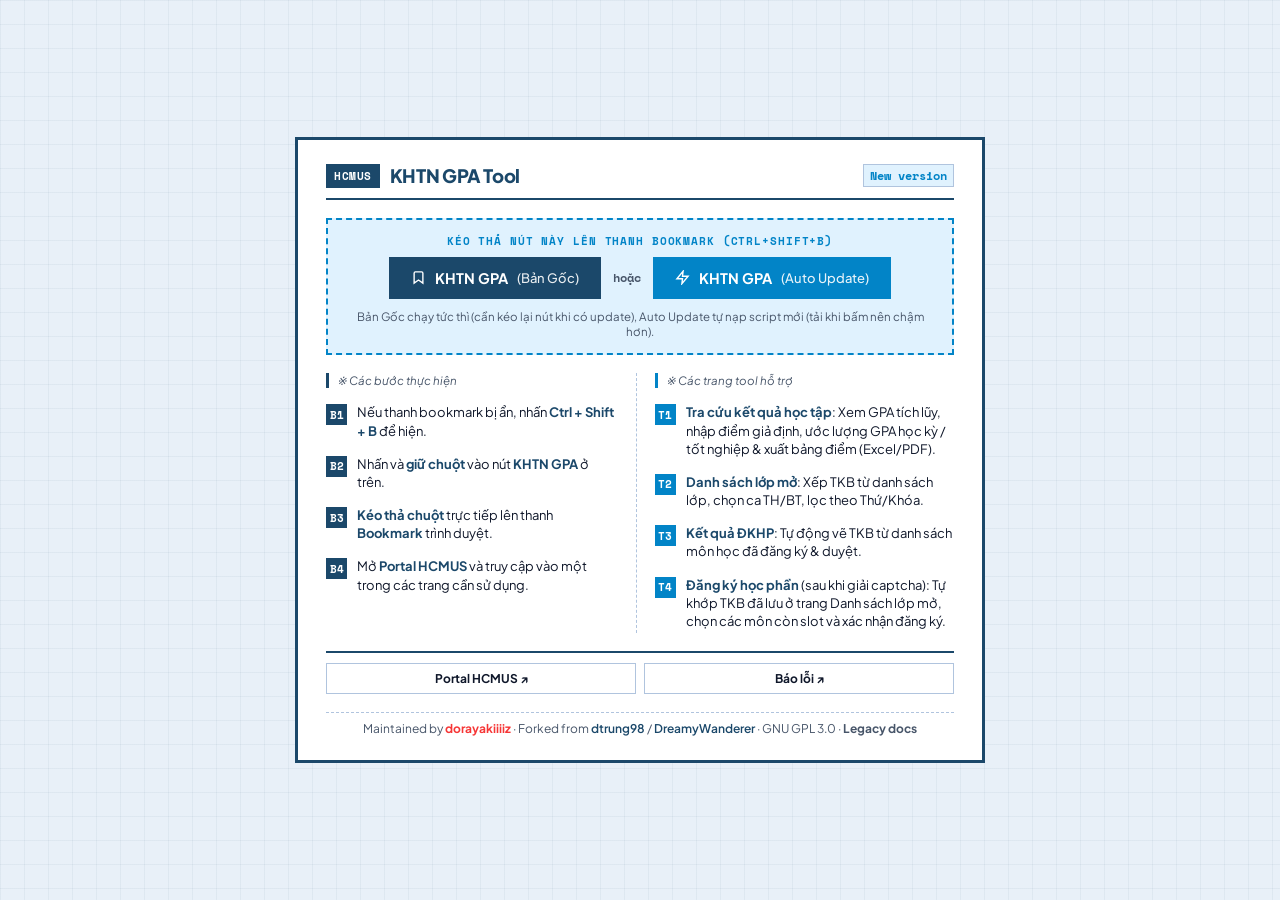
==== commit 9fbabde8: "feat(export): change format from csv to excel and enhace layout (same with pdf)" ====
--- a/index.html
+++ b/index.html
@@ -43,17 +43,26 @@
         <div class="drag-box">
             <span class="drag-label">Kéo thả nút này lên thanh Bookmark (Ctrl+Shift+B)</span>
             <div class="bm-buttons-group">
-                <a class="bm-btn bm-btn-legacy" href="javascript:%28function%20gpa%28%29%20%7B%0A%20%20%20%20const%20LOGO_BASE64%20%3D%20%22iVBORw0KGgoAAAANSUhEUgAAAe0AAAGVCAMAAADkG1llAAAAjVBMVEX%2F%2F%2F8nPnQjO3IdN3AgOXEaNW8XM24TMW0AKWkPL2wAJ2gAJGf8%2FP33%2BPrz9Pfe4urs7vPl5%2B24vs%2FT1%2BI4TH3CyNdpdZgAIGWttcdVZo%2FGzNguRHhebJI%2FUYBHWonY3OUAG2OVnrekrMN8h6WLlbBwfJ1NXokAFWEAAFudpLkAD1%2BDj60ACF4AAFJTWYOh9V6cAAAgAElEQVR4nO19B2Oqyta2TKEovUmVIGUftvd7%2F%2F%2FP%2B5gCgmJJooLZeW45J8YosGbWrPqs1eqfg5U5UZAf%2FELrXlE1TZ3zin7xMGimZQ5%2Fjly8%2FtgoG8HpXzLKsgnsyHr5tf3ikVD3eVlUYT7YuUaCgSAIwLWPr0WSiIQYBsM%2F1U1V%2Fd3wbwUtlkWM136vs1d6IQlE2Gg%2FEGWktK%2BAj5G07bROqkNuvOxaf%2FFdqCFuRQtDvX8hV4iwBakYvs2TyWtrb%2FjaXoIYSx%2FRqy71F9%2BGWpGdDNP%2B4LYBosIe7PYWAV0C0kjaDX1NyV51qb%2F4NtQDkRmIO2kbLtnrgliPDDKVShYAZ%2FhiTvY7gL%2Ba%2FI3QUJkpXNq6Tw9tiMf6WS3Jyyge7eMD%2Fcv4105fBlRV081bfnKwIeL9w2SmH0RqoQn2%2BE1aQXY8SkeSpWfAyWsUphN5%2B8BzMv3XZH8RdMPLW9cqqUr76u6z6en7l%2B3aAACqx5sTMWkVWQWwHp7lzL7DoTl%2Bq5rtQ3G7XW8%2BtrGfRye%2F%2FcUzoHvFDkBJwqKCQdhckbcNiYA%2FqP0VCdRCUyr95E16QiQrhqPXdpBac%2BP3mk2KRbpkWhUhirFvn37WLx4NqxIUxJ%2B5ALBUXzacvZi8b0M8aX1H97mYnm1IPSSSFf3Ra3RpSMVImk4iQmEAJOLi12h%2FLrydBIbPXMDpRa84cslb5Zyoayps5J6%2F16T7WKxGr8n0D8uh0ndcsVtioLsCHAerXzwNWrmG3SNH%2FJGLrnPh3dmOvEcpuN3dGtn2xJtc%2BqZy%2BJr5hwZc9oOXIua%2BEZs%2BjmMBs8tAm%2F2vtfYsqA07N4G0ha675ptNqi6c3UZNj%2BSkVel0aaB0Yl049HfiwTCPetv4S8%2F4wca1apGr77C0bbspUoVeCQK%2Fu%2FtZsJmphUXfdrLMDtkTVwRv%2Bu1mIjLTuuYKAZ7ZaO3RILA8SehXRZkT78rQog%2F6NQNNwGOuohtYxHhX9axEdLPD%2BpJm%2BcX3kEEW%2BQwdpj41stVb0TsXtKnp0w3pUu%2BZYqywKZjhLgCEIBYxJAZgzBbAwDM3RPrNUBhE16IUM82inX3mLx6AQmQb9GhXB5JYX9jYLcyK7enOvGoluD1TvHtFOAUzwsDRpGMRdwHFIyOPR2LlCWPgF99GVpMNhsJh9HqfX4lx6IeBy8SMOnRm0tHw6hTA8ZTPYrbZ9%2BM%2FtakniOvv39ovTqEGdNMpo915teZAK9FReIeUblnsn5h0NAEiAEXBY8%2BuPZF7bzpn6ZSTaEt7UtDX%2F%2F4GWR4PrWSK8xN%2F0fQC3JZqzhS6WI7P2YIlyg5FLWw%2Bttu1LCvM%2BMNJty5YuE3AJ1u7dRHoatr8qvLHgxWe4OQTfxJ0wib1CxrLgQl%2FmtF7fBYmZweCaThesG9ipgW6Q4LF5FB9dmhEzFfPJ79c%2B7Xe7oCeOZ4XOWeP1qL%2BlFJM%2Fc0F2NzgUqhhl7GzGwlDW0ul3hlORl9HlT7urcE9XSbi4ezUcFLmq099t1mWv77ZLWR5VbtxHKdJHo03h0Hl8ilps00piAkz7PYsNoOH5Qwa3Z7SyBE3acQVdmFynfkCE7Y3l3YxYTyovojT8pJv%2BAsCp4gx8XkBQFCMk1HtiMF34Sc%2BjgXK0Y5vMr1Q%2BFY%2FCkGjxpkyOswNukjggb9m0WMbwPMUSCft82%2FWinX7xZJb%2FJa2XYJRicOUBxBhOVCwBisqTD%2FxgUwaUp%2FdMHbMJcN5L1x9S%2Fft6Cx32DndlSZbdJnB8%2FTZyqOrSTrX5CbLwrSm%2Fp%2FfaqdJaIFwkt4SwHqwvdm5LSif%2BEiWFsHHvhCbqXZ0TI%2BY%2F6PSHpnbHv1y1L3G1ggeZcAZgpgphtPXrap34je%2F0p6CnuMuvYX6%2FLWgHH1cs2LH5ydyynxXHg9ljSXDBOx2n5LRdJc0riZnX9%2BtiIzp61EGnH1aDs%2BXCvlavw%2FVCuvfCpcJqDmPV0uyLLiirKCj78SgH%2FC5YFpo1sXohpnAkSvVfghPXEoJ3%2B%2FediRZioB9dxeS5dI%2BNxh0FlA9LTvXk0GoVv71wyaQfzB7OfZt8nzMZsdjW72eVPdsWxYnz8%2F7f9uPj4%2F%2FN5V5VH3WPzCwwR2JiVLhNtieVZeOewfoW%2FqgONMQODyzryNW1vAxftUI%2BZnNzqK7n8A%2FhOyD2WW7qHumWcXEfaw3YRY2OC1NsrdTG4yBKn80KiBv%2BCriiemSiAaN6l9UqqBBH1E3qU2O3LMsOq1DbtXE%2BE5Y4E0AaUz39p0P4F8Cr%2FUGxcCmMXmUW%2BwUsRWyF07KRZo1PR8npU09ZZAOLSWzYtLgq4gG6NBuuII0mkwBafeaVlLNLJ0m2yy2bsaB06xmHy8XOTHhELz7Gfw7YCUFoj8yafgSEOROSbOD%2Bxi%2FZvAnqv9Xw78A7uh3jgsBFBX5L32Z6fp6tB4KNNYINjXGxNNSiJLVuo2qzo2aqXE51GkSB7l3PoF%2FCCrbg%2FFJqFGXWagT8J8j%2FiRHNrDG8lPJpO1Lk1dofCqvGknY%2BYcm8Mif1BKGUBme7DwtDo%2FV5OzgFuDY9vaYppGGgRmHFzQpianSlAzc3fkI%2FiFk1KNVzqIUvK7ko9OVXN%2Bj4V7NWRA7n4xR7mURIsE9bQ8ZvqM8FFVyGK4VFjuDg%2BO4wczsCgZf4rDSFTisdfNchVuSZqv%2FL3np%2Fzo8atxuz6pQ%2BBkrdsVAkXSSi2wXBDPd3OkKFudQ5k1wvaNE003LGq4VK5E2H5uPgbR5YRtym35VeNwYkwZlyF7KIgYKKYvU6Cky4aX%2F87BZe955zojFvnqDSeMVZjjkwlVzlxWM%2BdNBDFXTtE%2BTLGiGQ7hZhi6dx88UmORRe3rrUcGqWAU8OPGjmAlbphfDErRKdfbx%2Fx5OJBBQaaPzIKPlw4G31BpBKTeoYRg4mRPUEg%2FJPCG5OLrEPWKShBijdBdj7sahAX%2BL5%2FKdzcJ%2FOg2Vn59O%2Fx6salxu1Fza2%2FzExF06qt3sPMaGtzjGG8RFcBq7fDjUIObdA%2B3X9YFdCI8Wgc13NuBpcealy9OVDv8QVLtWxuY3DWgJmwmXOeJlJJ3z0z71rrLw2J%2FjvqCCX7NrPKhyoxDT4xfbAu8e6WwKi%2FaXbZ6%2BDhcONW%2B3ydi1DliAZOLJ6KyM5OghqTY4KQmW09fUhRllvB7m6MA27AN%2FvbAFsMvZQmb5t%2FOK5n8LVkUj1TAf%2BEE2Nb5wMmFP0ariUfQjS2SR72uAsLI%2BvIpBQTVKqCgihqD9XlFR8mO0pT9gSNupSyOCDrUfPy5Xu%2F8TsFhoEYmDVc%2F2gSBMqHIe6xpFw6LDLoaiCEGcVtf6t58ArzlUYZrWfmkP6l%2F24lDJA%2BWPH%2BksZfLnlvlo%2FHC2D2fDTtsBq4nOUtf4vM5vxXKW4fiZqJmdHw753steX8qtmoaRGSOHr%2BncsXXXzC8JVc4CQzekndXhD69VZPX6gjxohmf1AxM9mBqrPjnv1lO%2F4Eg%2FB2rQJVF920e8%2FAbgmN3k9dqL1k0TXXsZ9%2FEk6KwZTxiQTVo1a948nOb%2BmU0Oy%2BU%2BEHXPm46UWl9pXrVWRqV116VNEiswbn50xQNr6Bo10fH%2BHHhiXqssiRUvt3JT3fM2cpG3HDmFe3TIgXBV2swXAdupEuWfA5ufbsd4t8k0IJLG8TQWBcfJgjutjCYBmMTy%2B3vJ8hrxUAxyrxUhslaTVjX8bDdNZVUfgnSs1iw3fAEMH0%2FEbPU%2Fy260svahvBldd7avN9wSuWJyWwmPxuY%2FTJNrp92RKaOqE3t3tKO6gPVRa%2FPIsxS%2F7Dq%2FBlUPwvEeVk1WnwHry9JmRXOnfSrvD83bnqafHRYABVJ%2Frnkud2PkIjI1TdMdn4XB4e4tXVJGsDddZEFR%2FmHnff2zhG2VAJ%2Fln%2FdsYR%2FLf7S8c1YVmFRF4cdss19hyFo0UkbDdlHaNrNU4GnBzpsjStr7Ek9UHS%2FSbnd3z0TJqeKpsyphzMNTUvqmsUfhvJtwCNa01LobP8tCcxjtiTL2MpyESxYeqTH0Sj7pDBKE9e5dlz7NoCjFBWmbvMNAKn%2BWhWbumEGmDDJc6h712WIxHc4GGHNLQnh420ON9pcpZ%2BEiBv3A9NgZucfq3YXvMMsarI%2BkNdUwdbgeNMR6PuxObySitGxtuHfto%2Frv2tYt19wBOTVAnfrd46gBU9Cws09tXmCP2eujAJq1T8QPWZY%2FNmnVOOrKDC4RHS4cOpW2OO1KR%2FzO0akBqoebV5RmPBOd%2BYXorWu5wPd6sk%2B5izUIL6pm5jVlbmeWqa60IBSU5uIHLxnm%2F0jfIj5lQ6fIeBu5gE%2FaXgidAESHd1VnDEbI5Eu6prOEZQ0gaM22posvTN6f6rkSBKh%2Bzw5oo3RFCKekbSW90SIVwztntE9ASd7zjjt4LE2A3SxwWQOAuCPqm%2Be1hcmHsloVmyu%2FXD6sZgcnKI61w7HhV1CSgc%2FBaVzhgpNAd4GntMUaMS%2Bz43Hn1BinvTsclsKaa952qRt771zajcLNFcYAdDynI9Z8AMC7Vy7qCTu6Oe0JbDrHw%2BbLIJ20ZmjyRNm8aXyF4Py2Ir7gUQ5YwY7AH4bOMwXyBa%2FtjeCkvScNpHqw4rkvIk9W2WcuvEJR%2FJYw%2BAZujc%2BIRyIgy4xzYh5x9%2FbCPhLVCQgNiZJWOs8EoUluhTyu3jWWNg2TEzeIpBrHLFiJuhx7Kh%2BPIMBrOdK3gXbg%2FBRuMN6qEXfDpuYCrIzobWNpk2CNn6QBmcrUzCHrFY73gcuZKJady78XvLL4bPqaGkjMbvsJa%2FoW9qwQvueC0GzG%2BoMERu115oG%2FLXgACcan27WSBbwJfsBpdRMOb1wb9C479YCTR5A%2Fw%2Bu5bOx5ZXF1snzNnRS%2BuYd5H4yuC3QYHtQrqW89EHc%2F5%2BDS%2BeCHs3BJlP%2Bcm7wClY85gCcuVp5yAxa%2BbXp3Cg6vLD6rRvkhZ9UtWOUfcM4S1JpuXTP4m1loNw7fgFMr%2FLBSrLuhNgo%2B4xJaGQkv05nmjlks7EuTuTocuqP7NdezPDj1Gc25XrOHclL5oBteUJZ7z1nqzvBi6UYvtVnzQpY301mPQ3YaBNe6SvrdMOiUBdVO3MjyRkmrYJEZUDIODU6NyhyAR1CnYyn%2FItSA5QfhcHSV0eywyLImAo0dz3d9l5AxeugbpkbDI4dnBVn%2FKHgocdQdFOzGs59ZenhR0FMeJrg%2Bx7RLaeOf1g7zNWRdi8zRQtMKeSRrshbkxRlwNq8QR%2FLVDlXGPiMob1qS8liYPtsig7pzK1kfpYy6wMv2UqnybPA4yRRCV2mjPEJOva6j3729WpW8G%2FjY%2FGT4%2FVB3ZZPuYnnNG6YWt7sjgVNz4%2FNRuAMc1kh%2BGTXOohHA0%2B6gfng0UuLCsSwraxh3Krph%2Fs4Ah7VuCkC6VvWvJ78jyikY7VL7tHpBajtODwbdvgrAKljB1vLcGIeXigOxuOIkZou77llgdeVbvcGqlVzYUj0MLpdUBUjLI8jt5iwI62vifivo2ZNOTL2hbc34%2BKS6Ah%2Fsjwg81Jy%2B%2Fmd59XkWjwMKyg8Rt1487dhRbSANmcS6VkDltD%2BG8eMvcHOvzJAbldJpructYfjSE3PvRqjIx2ONTW%2Bfavq26UQa9xOj0F4Fs%2BAxPyVc4NV9DqrnyukzAwP64Whqc2YxOBGJUBkB6BKNW5MPR23dyHcX9z4VYfjUwMBgSnfGcgjSlKvFRp0skjZOP%2FBwkFi%2FtfWtlQgK0suys4zbV5zi9l3R%2BuMJSsglQD1suHG5e%2BOCM6siveSv45PP6R6ZZj3O6ZC6yywus0ItOR0gnuIlfg84u8kpnc8DPQABmLRt6TideaWtXj7RtH2XnoXL8xLvgebJzLf438u0J5U2rKckysh94aypkeAQXLRXtf0HF%2Fdbdj%[base64]%2B%2B281X7eEOKfaavcRzm3vjUoeJWpkl0looSD8rC8CsLqmwq1dM5393c3zk7ArsONmE4LQfKipDYln7c4u2lStU77WzLXw9u6Hzo9jOh0zGlaJT8UG1eEARPmWJfCt7lE9dIGQociVslaY5mWxa%2B1c6O6vFsOfRSpyeiLftieqzZs0r%2BdC8QEb0KJq28AMAOCvBHGgpcEBU3Odh8KWbvVFva0TQe8dLueZUFT2HK5wUaQcJnEAlz1xizQgtcrXTL9mNlvMMhIq64scSczRXko3OJLGb3hYFf3VqpPm0TQsgN%2FaoI035o6WZurmOtYJdCXRTTO6RgvC8AVP7673Rkm8Wp5SmgF3ZUm3WarTSfHZAAQVE8jh6SJ%2BbivRgZC%2Bdxnka1Ffjps3pm2cfD4fiicAr4uvobK5GlJFtZFT4jaYfxEhpr2ClzrGv3ODNvtyLROxHSeif2GQV%2BWXLbIWaQFJor84BPGoPk3ZiURjWtFvqrd7tOjzkkcDvMoOU0KE63rJFJeScqeds939mE1uxFX5%2Ft6DGo%2BOZKC8BgBgNQ1tWIHtAISj%2Bs66TKX22k21TrSDX9waI8dwB5rdtQxxC%2FUxWinp%2BNUmdn0asSOpxfDNO%2BXuvgwg5uNfS%2BNTuMRRGjFliEqf1SBa8XdEOsiaGmsWQ85wuK9tUbDZ%2B1qjP7jONlhXV0FBzuJk%2B3G7hKwjoZp5St%2FW47PNXhR%2FVS95YN8YJkYHJAH5jSx55Ma3Yz8l4YycSRTbe2%2B7qzyNiJQ%2FpqjRzO5ujrowSeRgPwS6nHVDYNBecrh57h4jsSqUf11JFN7%2Bt1ye1W3MC%2F9vD03D2VNbnC%2BJVlvQZt2gZuQDuCRnQSbwI1iE%2Bb43vIrzLSKLJrdo5e9OErALEoiZypQ3xqufspAjZKme5s8IbDZrVSvChsYbuYIiuzP2wQjMMit73cZ3kp%2FMo8hB5ystoW0jv51wzm4eOCfUY3zlJUlV51mTnFPdhMvGrEekSlV07ioFQLTO%2B9H3OOUU2chT2QuxAfUm24%2FgHbZMBpYdB2efzKqbYd8fjJ%2FI8FhPpuw7l8ZFMlGS7ErWCZUFKdvx8914wq85eqVMacJYARe6leLL%2BhV7XlazublDLMfYkMOj%2B0xeT0ZAloUfJzO9XG0HLG%2BDUMnal7QV76jIi%2BZPwiljJ4zmNsifL52EM66RjAVz5ps2YG%2BSDx7wEkSLtFd4mYB3BD2IKykBQey4LCib4CjY5R3LzUFbLplHh4JBkwaCAAxgsebKX755nFEwC8jFCRSjPLeKo9WqUUXM8pPdatLCgPpFfgxHphDBKyz1%2FWWSUfAItxV8%2BQuReCpQPgyZas18Oh1UpgqmaKSRsmj%2F9S0%2FbRn60sr%2F%2BKfuOMDAOHzUDp%2B8wjMgcJTF7fIqDaU1HIM0W%2BEP5BOiFvirGhG4j7BGk7PugSRUCUduXQMuDMT7jvYcoSGUjL7C0nuBIsHUBeiJEWECNNnNTW1EoTpIdr8iAenXMQxsXgHMlYevZ4gJj5dqp9bRHQyulk9ingQg6igJyLk3UVKttl20dbafaf0wcEFHlQLRVQs1wcmGX2Mkycc5z0B1zE%2BfiTmUBTEZPSZg07AD44D%2Ba4%2FVzGo9SBcqyrMH14NithmXCSS%2FnN060dLiRuGpENPKmtHcpWJiaPfey8fxgoKN254qAB8kirEkFBmWw0Xxi89LYxzqW9FLvDhOjS2svI0p0kYfoGGNcuVErbMRy7%2BhC7IxwftZ2%2FXSJ52ynuMsYZ0GI0FalQPJuIyZDV0qM3WUbnZuO%2BWdzyY9gNLJM7cZvLo1Q%2Bg56Ld9lnDItJ1ttbYVCzNoaePpjbWKV9%2BTAdfJtz4MzzAuyygqqxlK1wEVYh34qfDTBvm90QOvV4Luxh68GXGVGGCDxa6rrXM2kvoY%2FhLhgTzSCXAZbDB67uaY%2BQ4ntkZ%2BnZM5ehRg0%2FfBpYynhV7itbpb4FZ8CvcQdguBAjbdWV6gswrv3CD9Nnznbd0xby85i83rCOSGVxEy8m8Qn7jGIpyW0KXnYBEMYYQuF5%2B4v1%2ByhT6SwPsxEIb%2BB4aXvlE%2FYZwesYL%2B%2BBLQxivcrT7Ectp%2By5bn846wO%2FL6fb5WMhUYgrMPPNJ%2Bwzimm%2B0dkQDFQTfhprkUFpndZH78pLjivLokVKfxYSYbyMnjL9E%2FhvWRpL9eKew22SQe8hX0K7uwbEL2aowD6koh0ow9diHNMLsHzx08IG8txXfQqrQBLt94MieJLecf6y1bTJubzzdoWJ3U5nJWkL03lnyFL5umSnIIZzX%2FY5nKAI67pOiuA5Z6fepRCAWO%2BJ%2BjBJwVnP36aVVJMvOmKqntIk3YfXNgXdC9ILaJpPO7V3604HQpxEKuHZBWKfyzRJGyqAyzrhxlCDT3penbSXHwd%2BPIyDJPXyFsrABYJyXPURAMMm3iViL9xTpnIG8L4s%2Bt%2BCU%2FVVK0BsJY8GqTfSiARexl%2FwBejlpz0vvrL%2F1RHCmu2PmD%2BP1VoOqSyel5HxOszDfWUq5%2FiHp8Fbe%2FeYPIJJd6KpNMsAlxs4taovaXF6l4tJbr8eql6KPTMJALwHyGaN%2Bou1yK2v2WfsJhdbHX0Hvn%2Fp2SHut7cIS4NMJSQ7Z1nh5CEi4TMJzhNhx29rpOlR%2BQg6FC8%2BPgxlF5gN7f5JF3q%2B9YMPvgS0nOT252AGCVAeEdwk0u63N1YS2l4oLtQtVYP46zub0OssP9MziShuT1yYfvtzyExRgD76igCaZxCThW7tm9261yG91WyMASxS6S38%2FfZa9WIRCbbpD3tGAFiowjusvyVsQVysNXILtI3j%2B02fWlTQwdBedWSmxnOzZk%2FDLL9ujPNlvOCI0XVYpM8D1d8%2FiHSbGqqmXct8%2BsF00evc0ArwtQDaUdjva5Kv6GySR1Z7W3lM00rLZMzS%2FEukpfdLe7fkRM91OITj6rEzuYwCiwJ2l6jHLf8rCc4x8IM7q14JjRSfo%2FSxWtdLwHqJ3pfxAGELyiKH2N%2BJnLie8oNJUMxmiY%2FECT9VNH4Bi1zH98IgQU%2Fx0R2Y6gJd7W4IYo8pew3dPNbl9zXSVk4ZCwv2jR8ILx4JG2EYxyIe1psiiHEc4%2BslqChebhL3Oqxgh9kjkJbU%2FPAUdCOgO6G5uZc53t6Pu%2FIbJLlV0L5mF8I1ccN67jv5EkyvFLZdVAkuhaP1WTjhzgEgYoaFHhWI%2FgYKBz43Wm%2BuSVs8G5P7BoiaJB72w6zfNkB0FwI0Tnptj9EAbU9UvLI7Tl1RkyvhtuVmcS%2FBsgtXGtP94SeQqC0HARqHxhEySSqsKEqyyI1YWZO8ltaUhwOxuLP%2FXZb2duEF8qdw8h0c0EQBNn7kB9tp2v5E2LQ01gzXiiLLcWOutCpXV1YpKLKirAttpdZXRg68USRNM4JQVI73AjBIfZoIw4e5r%2B1paM4oamGw0nLmfKO1b2uqagb1BrHFv1dp08s0oPs20ra83N0OziSkCISnUiN8emjB5aHfw%2F6Moha5Ea%2BlIpC2rRb3%2BueCfXO1v1iO%2Bjb1pk6euAMiGYDX6ODRwVyEYAG8ARHOV6A15%2F4zoYmxuyAqmUln6quin8SSOqvgYm2L%2FMpBHV%2BGbicCHNw3UmC47%2BiGI8LLIy6Ep%2FWxaBX2uT8FU2O133Bhi83KSENLq7qwKgpW9sWQ2qP5x56D%2Ff8bGB5IhHU%2BsMpMsrnR3eXAuuPZ%2B%2FeIH%2Br5qYHWbd%2FuaMaFZtWKUplm18Qo79mQhim8dML612H1NcAAo7QIRvuYjZ25MzViBr4rbbjDamSLVghqObGzmcy4tGFoWeEfRflb6VnNFsZ6v2oundv4PawbRlbdQoFJk51maB1SI4rie44kq0LEfePlOqVb7RfsuuXTnfiEOzBfQ1H%2B%2BO8%2FQ2uS4nCo%2FFZ%2F%2F%2FffVhHhVWn772GSB%2B09Arj%2B63vmuVDNSgTK3%2B0d%2B9RjlSkCYwBotZ8obzaFZ2kLNF70w%2BTObrHJV3uQVCWJlfYXrtJochW69qq45IGhctG6rIeVSDBOLvVl2WBX3HMiOaizVumOdlLKiqxs3WLvLG3urlZemA6C5NYysyJtpRt666mUZXk4lGXeWCvTaF90TLVQLhU0LXgayhBqviu9iwvTvI8x3OrrAVjeL%2BjSRUhBabKsULt6aUi6EpeeScZY575vqDtJUigkxV85SdUQJgvLLvDUIQCWw3h5A9bZaf1paF11Lt7SGUD6YRCVQ5L7gKt8GNR8enuKoGiVkKmavoTF%2FarcHO9gE6xKRRQrU9dXWtbqwnNpv2tT0FcQsSYLKCR7h6htKxwli5YyIotg0s9uIZGReFYOba3dvYkasf41VsUCYsusIWpWVUp8Frs%2BS4WhxU7IeDzUkhovlGOFwqOKHHYKc0HJQD2frEABYqmtNHsnK2F7CmHHpByhGMQxpLmCQg2kVlmnCp1kf850i98xuf1FWLT8YzDTuSHSj0N3w5TmgmLIF2bB4JLseoWIWHeEahWQTY3rJvLocPr2WFbD1IyInooDlREFDSH%2B3NTRGWzWptvbcyoJwcHayYKKxm5AupQCmGCaa5wUW3KGZ2ivEsckulppTTXS20SKW6RCC5IVbUfGxCDLxuVNTyQRXR4q4moP2KN0kvSHNLzOZkDHy7Bh1OZCUAVEhDSCzZEt9Izqpr6WnjKtf3itF8ay25BYZPY4hLpZynL%2BNlTdcvLdlX4ecwfHfEJsyAFd7tzaWUbKIBCmmzjFqj20eeCEJD2tmM4y4kaIReqTYK2vAh5kJukuY1TXAPDCQgpfg2ZmQenHH7J8uHw%2FBlGBeMAwQ5KEvAfOZGGWRSg6%[base64]%2FE9rKh1WzG0m4fUFNxgmombWH%2BuKKzu1od3KrygupmvF9VlkV0vtJQ7WSS13GoR%2BWK0vG2Kl5fmSOPG6AFhY8%2BA80IaklRpLMBnB%2BXlRUdB4vGlToaD8dqVOPNb5Mb10rBW6M8IClbumqtzM1V0vIIxENmZFGFAR0K7v%2BfapMxSBvia4xjNAPn852gOrm7OU8QQWUdh5fjYRHR5OJ0q7e%2BIxwP8%2FvbV4VNtLNNUv1bEborG8SmsaM8y2lYU7I87JsRjCPdhYpEUpsNHO0GvFTaoOtodnB8uAEkKrKSlrZj3bDSLrR6e%2FRpzB1LUy%2FmpXtxo1wn48K3gXaAUsEtMoR4oDzSEhEFq1AkE6Wt4sRtF4t3dMAKeeREQqyg1C8980ZFgkE9m%2FVkirykXeAzk2%2Bo%2Be3%2BbCDvSMYj0sxwKwm2Ouzf35SrRlFaFZ45hI0nPi1Ow0twOT6Lfb8BAIKKEoeFnd2jghlRLZoKobCSLmVmXp0gvlCCMJYZToKMsC%2FnflyZVixLiihiSVLWtZ6FadFE2kpzmvrcpsHzG6GfhtWFh7AYp2HRTFUuTcOmWweeZ%2FRZnhvvHnyln0R02o1%2FCaKcBivTXOlZZK28qqj8JPGroohWRmSoK1NXS3d9%2FlkgXiRL1HXw4AGCYdnu6c9UOFg76o8gkh4agRXo%2F5k3bmqep6MvYpuvgrpoMnIfmqZqut7%2BH3kUWpQXibeqps7%2FdySh1wv6UHAcfH7giMNikmAjBEbXebDSrOLPAogutc%2FMg4HBqvmQ5O2f%2F3bmyvEIbGeVxf%2F72MrKJpiuOZXesL2CRYrw7ivOkpbz7YNI2WGUGS28kg3knbmzSM0%2FIWxSXsbryZVKd%2BL%2FPj7%2Bqw0rYR8hX6gwVhbJAHcdtHT8q2O6dL9TcUgS3F0YEkeVmQH4MOvK99xPkJci99grghoyMF5MLR5ko9LeT2ryN4ybRoTrEsRfrEjUdsc6ATJZDnVxZHFehkAzvBgdn5JbmvXbF0F75citAdZ3GrRSDSbqnN6kKWgMKm3R%2F2qcoDW%2Fp56r6M5qwWg3wypn0g56LdWKu%2FVA912JKsl8T3X9PYIN9sVQV9mOZAK%2BHhXSghCfyhtif94Iuf258T9EoE4%2FfkBUSP%2F2n55wKCGin1gic0cKPwVNs6K9vbKIzvv63m5hNbU8KsaUd828y974zKFNxR2s%2BmNaFMr2EMqqrnyczDnKJ1bPQhm4p%2BHkRQg%2BdoyAHggXr1wzIvvGbamWHf6vdVUUEYutG7M9zN0TVHx2cASphfYECSCs%2FEk9dRVEKz0QPkQI4JrMh68mQrDSGxlp6l4UMRA%2B2oOXeFF%2Fpjej5uVVHbv3qKxoXxaV7xelN%2FuSDz7NL0%2Fn23iJ6yYk%2FaFVf%2F4EhGPJr%2BOaVGJZ%2F038zVslt5mL8idq7U3hfNyAqpqZdxA%2BZElEQLn3EGbxp7lhJZ%2BfCfNBNqrm0O5zh2RGtmSulWo4dBcUE8c2mNcO%2FSRYVKVVYdQoHxEx6Ea0P4Rw21mlynvleoIvTBM4xrythsaDgRgGnQ%2FpTVFfwt0SVva9MCtEBqP7vMwE%2BuR2VVVzgryoYzAky%2Fv%2BnJFXwvpEfHwgvNq2NM108lTsrDOhDgxd040mnbL5xPeiD8zl7Tr1223L3Au4K4OgrBIXKuIJNwkpqn4fBF8bvoqkNPFrMCCZEqAUh37oTveGKu9Vb%2BoVAWuoN5mnicQWZ%2FTMAEEs4tMjStWXyL3AAL46tg9h8TSIAqB4ocP%2Fq7Hm%2BRFMN86QEdoo3vnl%2FiyP6xR54DnZlTKm2WD8%2FaKwP4m%2F79rLO12%2BhdZCUjR2NnVXgYziOK2T6pDvvWxR27z5VMz0ywDiOxlpI1jJqAcSSYoCUeg5ls4y%2Bs1Jbk8toQAAQhCS8nOIWjc1iBzj7qKXZ%2BLTkZWv4VvRx5lh5uTMAgi04hNR6ue2LzGSCTMPW2vlxLfUivHZiLCy%2BVCE2i%2FIVrcsfb4ncdZi%2FSQsiIngC3CK2o3TXZ0Q2438TPhG2n9Ga3xemaD5U48UQbE154U4Dasymkve1qdSnV%2BHsoz21a9CtSKPKGMuJrVSIKlHsEiKTBDHqtxyN%2BKFhwpaDQHF%2F11i5no6XiTtdx7nOIXMxUrlOV5IpT0uwdLtMnHXHxtZUTBsT4Azk34%2BQv4XafJ3rEC8CluBWIjZvChl6uZUw97nhR%2BmbgywNPLU52NT4u2Gz8aAbOaHwKuRKIliK%2FKdn19KWKum4URBUxZJnfbPAszY7nd4iU0O5626ewaMpvBbl3rvGbduTdM00w77zQ1389XVfzFw%2BkmA%2Ffs6YJegaqal3%2BdOOeVxawtKOF%2FtijmVi364sN%2BG8fIJML1K7nMHCKPQnnHlfykF9kmgf4nxcgTVCsIj5SsS02reEh7v2%2FPT75D2jMprVmRNeKxBBOu4jGa2X8wbHfqPwL%2FEeDmAUexA%2F3DhWi6%2FT4z8bVwe%2BfIwiG9V3%2FEY6F7y0Xc1AwjCYL5trR4tBa18uhP2jk1B34MV%2BFJfeAtkwQ%2FmDDiYg%2BdvXBnE%2BCBp%2F2NGWntcC71pBqX2uJ43uGTWA5%2FIu0B1%2BSig%2BMfFVq5ANXL3WMKDtmk%2B%2B3GtJ7tBcDfYPPXoxuHPi61chFMJ%2FXHdetfprCqcQ63Ww8xN81Q37M0qEL8FKx1UutTFQqJKhTKkcNKaZ0p78w8ZacaQEziPrEUUKK0OyiicqZVPrE8TF7LCXwFn2AJHyl2qQx44c2vzXBGgO4hwaf7T0iPorZqCvgnKeNmB1CJiTAjGUF3tPSe7xan3tKvakIkggzWnn1IXPgy4XoQ2ew2azeQzAFBab%2BWYlCLOcVX6H%2BGkxkYvnyRusZrjBmdCsVWkyXlLBAiLijjLZdWEf1hoBq6gXl68zG9Beet600%2FCzssqjOWPrTL9MOE8HIg094WEYb2k1vx5hrTln1WBeAMqqXIwnH1Ro7WsSCKmpYj9w5DmUXQ6HWEE5JF3lK8fH1UD0hsyXj4GRhTkhyqp01gg7YEk%2FbSeiTXOZBNelBE%2Fvp0%2BPGYOv8Qk%2BHOgtzvdI1IPU7jZ%2FjeXN2pROlIQj3a3t%2FsEKeJdkKp%2FKUp%2BCaqmW5kTBYfZXG%2BTclXCeMQlkYW3Wco%2FBXm21oglYsZnwcQNpNFZYlbT43m%2FCvz%2BcVOzKvN9YEdR5EROiywzDMs09UXw5twPi5UpyeVQv6iB%2B8DiJfSOjJcnyP6fIq8324%2BPrbzZrolDHcexm%2B7qkDCzV0Wx%2BGm0GhWwwUZF4GIU3HTqx3neP6EC0Rl7pqR5j7DUQoyxKBHgua%2FwFvSGCtisqakm%2BSOZZAfxUa4Y9OdOCXwfo%2BD3FNy5r%2FAWtIINlTRCNgO%2BHlUTaYH4IGMNviEJ%2FSnofN0rACl%2Fox7ZzaHww6Swl7XGtXwd092tH2jRKd40I7FYPnzI9l7EcNJvIviDRUqqhGELRCZijTp1Qc3faOz%2B0ACapKzDRaV51UBQQhrl0hvKqgzQYaTN9f3uIRUti7rrryEqDkWLyveTMKx3qevGQuzGxxXdSbubUoskJKaLIiiwY4BDai%2BrdkyHxorJSJur2QF92zgH7g%2BoN1UZdNO0LCPLHKf1xaLqeJNKR%2F2nV3Tf%2BEHpKnhRaX0yVBe7zBmO2AwZKQ1GHqRm79bf3N5o9%2F7H9hSMsp%2BeBuWeXl6lDDv4QA9CqdbMzAsC2zFnZNbhoCPnwJb12poVNcKRcmJB6038PWcMvxfj5Z0wy75eHOHd4Kw6KFhUNlW7Z4wUYLjdrmVZ3m7S0puZlpydMUAu2GndsOFvintCoZ0VwnfU%2BU%2BsNzVttyssRbAelgis8l3oF4dgpduVC3p2XwBlHO5njTuY9IxpT2uuh6KEuWLxCbGEbofy1xNj20XZKg%2BBV%2FWzYSShHKdzTRpQXTm%2BcKoSsVDP%2BSjUA9%2BzmI98twqF3AUC9Ulk29zHyle9sf8ty%2B%2F8PvTK7QSJ5cSYipSrOZ4q%2BoKz5oe6WXQCVLg2sl3a0QI3xYk5qR2ZqT8HIM1unzwUZtMf2BAn086llm8vEOFKzXxPY9%2FvVyDywzs7CFSoyllDi5HXyhfkjcMZbuxpMINa5g8NKfV%2BWm1p%2FWQ0AWBFlqT2f90pP%2BNAR3uw6pSE0TFqdk0vrV24p8NwjCaEn7bX5B9kpGlRhbsHIKb5JW%2Fa7qJsYIPDIm%2Ba%2FOBjbtXhcDYf3BnO2xZdHji1CrZ8JVCcpiqNoN5%2B8vyW3z%2B53SEr4y51gOWDc0knWyFbERinjcn7gjSjFFjXpzKbLjfdEROzmLB1p9ouVUUAx8WprtKDGONPCBz8hLgphdbEvYct7a6k7Bu6JMDpQD%2FzQMWN4tn8sHpsTEgy395mTiOprS%2B%2BOacKicoBmcgt%2FBTGy9bD7rQaBsm1w1enWxtI%2BdlGOdDVsp1N2Z3y64B1xRataifcxVZ2%2BWmcW8v2iXynRzbzUPFHIar6CBNOg6u706Eh6CmFbdH4hjib2Xo4Ky%2FFac639573IUN4bo%2BoVlQIyj0bHP%2BA5HYL9%2Bg%2B%2B56pEVw6fvekD2ya1pXOFhPm6QxqMTEmG0kJDw6ZB8AcByTG%2BVn9v2rsQ0W6ycYEZ3QwH4hBXCyOSbIzrcOElKOVed7sg2BQukB6Mk756Tl0SlMvzZUTnCzAkYRuLztFzCwyIIPCOdukmlPsBHxV4D%2FESFNHgQZSyEBK0kRJURRZljeb7X9cgrq52kGS7p62VkqiDmfj5c8mu0%2BBsmvYWlWjghuiQELVRO2NaZdhfEWlo5%2BQ3G6FeMtI4b1PzmG%2FItQM6EIpHh0KOtv0WuvCTEeo%2BDy0onuVIvI1AKrgfMlqhpeHH%2FKFxwF%2FQL1pC%2FOGtAEm0tYaVylX5K3wQneMTUfAzlW5ZU7OYKRiEjp3UXfCNd%2FfEOxO4%2BcEqpkdYkWZ0ulS9V7l9RdgKWTOHylIAxwn0gbZygziLVAOK5LlvMS9H8wq7dWV6bzi36Q7qqNDyuuNkfQ3DKwpCWZNtYvhaVmy%2BDPipmZRVNWxJI0YagI7vMX28JYkBRkrmgWVixXZQJdUWk4e93xzyKdGJx83ZnzgISPNKXcy53sTlTqfZPbTW53up4o8HPcIfkjcVNN1k9SkWYaROVHk2Xawb5o8L8vyQIsTrRUZ2A13EY1hgGmCbs2f1UpblVdrxgFu5c08KDXbJ4i%2FGWLXb6aNTj2LGjLHlq%2BMnzYpaAyVFydqOgmH10gAhDuKcVNNrnInJY9lNg9stb8RIUFS3KdGTDvZ8IpjIGK3sKctEVU37LKWP1pdAFD600oZLsPHSCLupkcaDcRk4sZ1Wj0C4MsvrYN3aaLucX8rSti72kbhIt5SABTZrTzzQqRMM6M8SV30M%2BKmd%2BEgsz54gzjcUwwMWkON3RmHsxsXXLCRvMV1EnQFOWZQpRh2G3%2BLqsC5TPZned6PiKTdhZwX72p0MCqKT3W5ngO6TzbzHW5mfFdyQ8RhHnXyjprdpqNtbXf%2Bzm%2B8n5Hn%2Bh6Ckj%2BgCLDM5thZjRImbMmfzyc172UmJ3OFOz9RNb0EyJ3AIQZxXZ0H0n8SjIulC0f0h5rOHB0g4cozLLP9j%2BMdUp5SnLWZXa%2FuHjsAoBzn%2FQlONDrqyhoAwspWKGxn%2Fo6I5yD%2Fs06rxnPu4610OFERUXz1brerXbmv0BbzGcNNWvkZSp1W3pXXxQ00qxW4CPvsEFKUODlMD5t%2Fc2gHKEBpo7Q6rCFcpbfeb3ddA4BMXIeDVllp3gGXwTQr5yUgESZNP%2BRIdYKiFo6VqAC3npmf28YP2%2BN94ybEEAqpX%2B7bRX3tHoM%2F0wfkesoxeyG8zxIXA1Fy%2FaYPEOiWXe4%2BBvzrACtkjKn9k85xoz7uTgCQqIhkZnpuRxdTPnZ87toCqBQzZw0i4bYLdnbZWBTC%2FOh46VnpCiRl0P0eYVGMd4U3Fz3zo%2BG5pw8JECJqSXDDau%2FoU3dplak0ilxBKfbnnOhI4VzMgl0XONxsk2BQ4GAEZZIC5bii25X88Tctbcd6%2BwCLGgjSJEVtK3Np8%2FfDLSYq1TQnD%2BWtQsgccGvDbutyAdQcVvjlfj5RSYvgGPPVrCg41HgrDzKfSJbS5BBEb%2B6PG0Fe1fhjLcHJQh0koym3SrUyu0pam3zXPgJnMnH4aujfGbYOcZz6zaAEWWtv8FDHUD5ucoShENf%2BYTpP%2Bi5QdSuLmqqOW8%2FjfHtcKkyifMakYHFuDd5BK75FtdEe0RjWh2Enuqpa3r4IBUnE3VYgBznGu9LOlnLbXwO9tUPISvUGuxy%2FC0eYln%2BfNwkpspvk2Wjz6maUV0kqEHez67CQ5Tgso8kW2HdCQEMUqXu8N6l8k1Ws7r8tbCpJLCm79nQa58Q0x94f%2FJ2gHEkrFCU%2B2O8t8JxK24vsvEh2sdiqdmkmyvHPw4s%2F74JNojXCxdQ%2F7E9SJLqZ2XmifPS9JUgR6sP1dotFQy0kUqahkXyBlXn7vEqVt6nQcc58yW8AkShhGhbBOAuqaqZXpe1qYOc44QhNq%2BhNtN8paGAN1v3PZK7E2%2BiqbPfo0RLtJt%2F%2BRf7ey8Z6PQsOoYt4nSKQ%2Frj72YeZfgUZKTdSbnIWq0YURd7SIopdDPjRIpfWcOcTV3uwhVuXvKlchQscyrvSez95R%2BTou96oqRt266C7sQDqs07PecHqIJ8icChiEIdV7g3DaXoWJLHC6hlbf726UN22XFCzdn2tklCrYgGLCEGEsDxv0usMh7sz3F8TuSTGrr8f1iTrWZNwqw2IyH8vhi2V9HKh%2BFp0UONcVf%2F3f7vW7QwXtZzzRw%2BNmRA5bl3tOs%2FMXm%2BrVpkKrBhClFNvUQ%2FkOmj9B74uwoBIG%2B2slRaEaLuoBorgibN5B0CiTNIHx5pF3S52mOoVvPYXLG9VH9kWBqntkq7XjTrU9aATkJ1ajLsO6cgO9mQ4ybOu9B44N4jWHylxRdr5Te966U6r0amNKLrF0qzXHmaZB97Re6DMROL1UZVGCoG43tKYSwBwqZGMmE%2FNtnYRuNWMfa%[base64]%2FA8qejJSFxZ5WRhiTZA88b5gjlYgkKDhVSHrSF986I%2B3aKPd2lNkFTTpeYm94OpzPlZQ%2FFmgdc0p%2Bo6KNUvI1Usk5oGb2vvTDVjErkw2x26nktt0%2FUwCl7cYtGrur9tD2xCxGu5lO7uyOPs8nAoqcLNkMtsQZwwu0zTXTcoLmEAofmzN6GXmKI8yhpi%2BCsiLsqiAbtVOooUgUw0xemPW1IuPHAcY83hDVEn1GCy0F0SwjC4ralWT5aGmDeGqTGqGCceto5%2FZEVtcTaM50nviCOY9RPgAQAVvpZkFqmoBYLjeQulItLyh9F7XSJFWW04Q6%2BmFX5dEFm90kaUccznNwa8WDp6t%2FAUiuaNOslpPRB0CZbwD9fdBMUmMe7uL2wqdWpmpdib%2FQHBm6FaF5ErTyqTnPO6G4AX1sdPR3K%2B4F7%2B4eetZu8%2BDTGlnLSfDwY56WCrV5SvXKZwEFRn1vxyJV5rM8i1PoN5Nz2uePX7Uhp%2F6fmYzyYI7Y6TmAVFPnKyJT6IB0Pc30IjgfqR88uj9ZK4m0P2bi%2B40eWXb6HYgxNdYyl5zdi%2BC6rhQkbjfhuNjqu6BW2mx7O5vbBeuBYypiL8ZTrEQzgJEQYTkOi2CSAPIrYDOFZjq3W%2BdwEQc3ARLpNDyb7G44P7d51nkrAGIYJ%2BVDWhcjuoRmmyZjPq3s9PMAmO7uPUkq4HTuTuC9Mro0jEg95XcOGM3MDhIbr3eB1Prp0J5bdvo5AEwGm6jUKxRnikAcH4yExrksIMrYLSLrK4abaZAG9zUrAwTCbKW2zUw5z0kATAo7NJpFmiu8yKE6%2B%2BJstAJAygdqt%2Fjn7LbMbqowhX3zN05m64RrFrS3SZycWKuWK5LDbe6jWze8JtxsT%2BoSgCS6SRHcwZm3Is2BdlG77dE%2FYNKCwnyZPvv0gc8LkYaeI6JDYT1%2FCFXVLTsRFHmc7yS1CW56vXRS1c0oKNKP7clsJSDOuYoX43BzSGSImLonF7Wu5nssQ%2BhR48dIOjnF5eLK7raifVHHytmYPITBrBVZ1sP7PL8HAAkdsEmnZ30sptBcJ02qrWF%2BlDi4OlqhUSR8xsSEFNEt5mVX0sJlSVuAKZGxQytR5%2FJU2vP2fOO2p3gRIpnbbci9thQ9cSxq0Br0%2F5OqwJm5cF71FxNe4ZCoijysaTXvTE%2FF9MuJr27P4tZu%2B9iSegZ8lcjSOrJetBYaFNzab4wxi8HlotUnQl2Sw00B1sQdNQkZsDjXJNBAUcT6QvTMDJI0RpurRTamz54qVAgdbh5EZ58UJbOEj%2Fbz1zOcAACybUiz5GyTaPzW48dbeLCtSVPM8vLrxpaar0mHibwjXDRTAxr0ah7CFu9WnydebzabXt0r7Q%2BbdbtyxfafPfU2IC8rQEDkvSPISEAy%2BWX3AeSn9XVbgfIU0TH1yjz8VBabmAMUIWmmpXpLEQebOCzs7GIYZi%2BJ4Ry35twIlEuVbdsRt%2BWAnHvtj95BgBX5l%2B5lt%2FFsL49hbZ8iSOEuaH9ZcrcThuTV3VW3D1Gnm7QbX2%2BNfxr6vnYAUZwEXzCjzesTOLJ2E3zMobcs9%2FpG21CNw%2BYUIJG1rDk1%2B7eOTRHV1I5Op5peEiXRVscKOJHOe7xF%2BEK8MErDOkthg54OFiMgbQ4PnoijkzmLuL79xofj1ngRJm1qdSCXlYc6GAtU2non7d1VaVN1xqYntaqC%2FHRD2iySTKqocD2DvmPxxaPEkYKT4IEkUKxcSZjkw302%2FOtG%2BWbfvQnFjGTbE1oZT0s7sQgMqvpMg%2F57yKW9std3S5sOzls5ROtc5bR5DrSCXl2sDHn25fhgPyqZwZnL8Bx5n6vzPAfShjKzImm5wbS0UVwTuPRPGpf%2BEGMubbXY3ittQTmoJBTQLjH59ao8I9oO7ryDuBlcJlDiJH%2FIbtQrdqjhOazyG1Q7nbRhTLOyasPSOdPSFhDBlkoo39IfhE7aK2uH75U2wORdZPAJevnppu7pwL72%2FvR9Pey2BxCj0L488O5e2B%2F046TwEVf76S%2B%2FR9qVnNLUjXbgc0QuSJtizaTNXbte2nRqg3iXtAWqRzT6WF59ulETCtI7WqleWY%2BuC26F0vuewHU2RAqIs8QSnOsON9%2FbKTVLzUMXAGbSrtYSgZzekrZK7fIS3ytthea%2FSI8cfnVnmENWP%2B5aGNTTCQ1Iif39p30y3eypQPmoJmWeqnlTuur88r3NjKWgT%2BxQaauOHVDQQvtr0tYo74xei3dKG6UWfzD41cN2iB0DBklo6qHCgSkL5AsD1S9B8%2FJkt%2FP31AXXGQUArGfqDro%2Bz5NJm1%2BaWXexGPGcLOaqtHP6mrNW7pO2oBA9R5pjUfjaAItG7BJ8lKdH6e7qSjlOkoef4oDSvFqWIULiOt63924zIsgb1ExPg3a9z3MzEqvRzYL6pLTVnPU6N%2Bs7pU1pyUhy4dXTLylj4JEUjcz6o43aWVHHzEBF6We8Qq2UO72ANoW%2BYhMW8VzJXPU6%2BUovbYcu9wAPrDTVMhhotui6tNc7osu1yr9P2pBE4EhTIhD2rwywaL40aszOyPQ3FJN%2FtewDjfjCz0hKbcSB6pRLncYUZ0v3rFb7q%2BQrnbSjmpoVfAott9LKHfWpa59o2%2BvSxjL9e4f2992WNqEKJbMwwCf15neRkcot8Tg6mTbKbfhWZ5y1rd14%2F5lrj85JEFd0duAMUYQO17NgXNp2DLd0PRq1eJR2pdDRpOKkTb4eSVsE1GFXjXvi5J2dRKrmlJcmuSlF2qY%2FVCmRLeroSql9DmLTvNuWsPgxCbBCq5WZ%2Fw7d%2BfrcoqvjRZi07T%2BI3CZ9OzVSub%2FNR5rWNz2wXGzN0P4Z3UGDT0vLiR6dZkB4EmieFaa9h%2BWQ8KlYceHQALp8WHlCcqe%2BYa1A7XpJykPYm3nyjG1uWX3NKD%2FGyQVEdaq6F4WT6Aq8GV0h0uY1SAR3SFshH0KmI4CrFWAPhk0uTDnSFJcyqa7gW52l%2FBRHLTG6k7%2BSOdcotk3C1M05jUR%2FRj4C82peZJQDY%2FG0Sj6V9l17ezCk4Q5p0yolvWqlLb3OotELcpnHTIzp0jxcx9uYUudMM3bwTrtcbehxtmb3zZvu2JE2F%2FSrM%2F8G0u6CoCaEX9rbR8KRezQ5HaJHesJemPan2Smx7rcejSrLXdQrIKJrnTOnVcnSfUEfurdxp%2FfZkCY46gzSjNfWHDO%2BgHukLWzZvByP1zV8VtqCwis175A2O%2BVz6dbYloeiIVmAY8UYzcL1la9miFk3rpq3GgfedVV0uUjdub86kGeCBtLWo1K5Tm%2F%2FaKj7%2BKa0K67sN%2BzO94JE0xa9Jh95YKwes%2BltcrKyeb%2BZyKLed0gbUTuf5KPk10WU9zWS2LFEkRG79kf9awAAEAhJREFUCnenbER%2BolPTrQQJUnLP4Utz9P3eXlkkzwN7i171ilSCwms399WZf0rpRJHT8bvCMCI%2F2ql4aP8Z%2BYhLJnAiZ981GUkFeU9HzoVqr30nt96hG7Q%2FOFftQv5nLjkZAzAymp4N3bCr7dHjI5qFrWsCekMiPXMDLEiHe7woZhPJvTNSEKuPmT8rzU5iEqt68XBIJ70ibRC7LY4%2FuhSnL5MfjhoiHv84%2FOnk7658L1WgxOcRk1c%2BDD3rt7ZJ3WuXi8pszQ7qDpp2lbbW9V3WBJuVetRODvHIJFK0YtrhluWYXupi3nLBWg9kyIYKAP959DI4f9N9P13%2BVmq5ErUDd698GAPYUARHzRKQkCPMV5G8bnekeOckZna8gU5daMToB7FhBLV0tI1f6n6bi%2BsOEkgRIHkGJPKD3Fc%2BjAGsxnfh387VYhvdYSYMku8dGEF9Oty%2Fm56aSrVbH2UN5fKlSd3vjV1%2FDlg2hIzpYTmJp2OqIUCLcp8fzxG5KOyrmQuAtI79e2OnDjXMek1AQ7EC7LcXEP%2Bm3mtT3eUCpS2gXtrCSx6CFU7VgGqdmChl5Wa%2FarZ%2FFULGcffnUpLqPqCijkbcIyy8vp87UAD6IgD5L%2Fm%2FRwNRijwqbekVz0Ct1pJ7uUvAoE7j35VZlp8M5HoSDbWzqusgGdA8QCUtZhhO7bjpZ0Et8%2FNXLiK%2BhsnfCkTakSBhSXnFMyDToKB0uCRKO%2F6qL0hZwQFqj39r76NjkBpLaenMETDXnPsRfQ3e50FORouWvb3gEbCWGSDW07UTWrlu7XP4JcqUgOhupbKaGh75GqCyy6cbSH%2FxfJR8GgiUqqntrVqtDv642qF%2FERZbSK54NM2wuNvPRqP1i1UUdpQ4ottM6tfWPv9izRSLGvfbGsGYj1P5xVxQ85TrWSTvHsuPYgwbK4HsHt5uzPwPhHPo3GAJl48sa1bLnv8CrdeHWUyzX5xCs%2BM1394weaRpmAk8e6SkpfFrmi0F1qFrCoHSnYHwu0D7T0RYf76l6BfPROR31poUf4WCYxrOB4maBbfM8F8V%2F2qYpcu3N0bVo6gC1ESpbrIgmvnSh2P9REQVZ2UAkts86PlnNwcQrRxfwXOWJ%2F6rMPcffHsj9KqkhVXIImf9%2FMWLYfjcihbwxyvUq27vaCxPWght84%2BFSnD%2Bqp10mUk5fHowJCtinnOWf3X5M%2BEcyrLMWzQEewKaiLHLvq5OjIuntpCre7fLlsCP3839RGgh61vkQO1%2FWbZeiI9VlAA%2FjPzFOk%2BGOMmWqxEk1guYg%2FaDcd8cUyg8RpfrkftxUk5s5XGX8hbdw9xjsX427ilsfxhthkrmgaHRhHbdDjuGX6Ak57zWv3gg7hw%2FLj6GtFAvSBR%2BWB1vFXGnWySl%2FA2tPBf2ZrC1gYjFFrgFPcMxq7sDALsPCqmxZu6ex17LUUdnBeHdNay%2F%2BCqyRDie27uq8lskFGEY1nW925F6u4eNkNVKWsTCmB60yP%2FgskZKvf9V4s%2BHFtQdd%2B0xaqaqmqbppmkRDqEscx6Xj2Y1S5A0mlll2p0iGBS%2FIbTXwCggD2zgJ7vVBN4fgRWX23VHoArWO%2B93Y78Kur3jDGJA2gXPfu5kYIkAw0rqThCIvmGd6cYIln52%2BYzibFTcymnPTr9VNb1g3%2BR5s3cuz6VVjSAvi6o45LfIXvml6bdeW5GKZ%2FbFp0NctOONqbdevR9mKXZDvnD15O2dUU7%2BnkcTgeQ7cRt7M%2Br6APGujMbPYCe2L0sjMggraV9DcFysYZHuYkmRWygwrpypTLxm7GssyYoiKYosCUlwrQzHlsmXgJHrusfkcscTis2sSXH7eeRjwa4xBuvV2fD7wvVAKrbI7%2FnLU5y9sLPWJMpO%2BUTsh%2F2tSvq9jKq9Pu2vkdfh6CN3sH1ZPJE2Jo7GUNp6EK6PJH4AKXJ4XhRr5u5m0OiCxO01VWjL5HrOpE36e4evORU4fijAm3hw9c6muy13UMd%2FkPirX5%2FZbTadzYS21VObdcyk7xZBG%2F%2B%2BSb8XYU8w3WHsD2w%2BGj3CJ9Kmrw2krRfCaSNga8ScrHrDx6dxRxhfZs2gFCQnk8b37FsGr9m7k6GIEFT9tR7JteGxtFsLu%2BcHvz6hXT1Gq8X0qQ22HTsdEF37u8tqStrkBo6nA3UCpqQ90ORW0s%2FUOPbWAykdafMoFc%2Fe01qYF1ul7pJ20FWFDT5T7KPUzrq7owFBYtbX5X9D2q28A1fsSlbiB88IGoHx0YBHeABsVIsgyhQK5vR74q7%2F6DukrVfcSoWK4KZuP2FeHBI%2BOlz3AVGJ2zfhTkzKpTb2e6TtceoWTL44lvjjVzqem6O0kdtfit3TtH5L2q2uOgidOpef6AGbZOCGAL%2FWZTQGl3ZFs7VNmaSAKVupj85elPZRkwdstwC8K%2B3Iiew85DzVgyk3ZsJWBBT8xnMcL%2BgS8hd54%2B6QdsfzD8O8%2FWJvnwBeh82jWUdpC%2BteWx2n4HxT2qSEoTubxHq6PegRoLyy4BEROibtzhRqXauAb8E%2FnVlzW9p8chdAh4wrNCtgdJ1A6Y2jhh0Z0q4rpdQizuchXcgh0EPmqrTVkn2o0nVqWAEbTdeRww%2Bk3RPXqEdCqO9Km%2BYf%2BfaG8tOsNY0QKwnQ%2Ff5yYtJGg0ea7RjncEfCfFuTc77y9bDHzfmgj13qJvgYTPwjT05n5ualUrrbe9tiH7oeWHoeW2USeweVNqCUTLAjY8noR9Dag%2B9Le6VGdZcpgU8jvzGoClMmRuV9EufSZuOtWvBteVPa6n9sg43T7h6ThMw%2FpeJMmKPHa6YYiVC4kA2%2BLW02q%2BrIHEjQ6pD2MyVmlFFpwyQhu3nLv5qSLIKK7PAHSJt8447VDaH0aeWmAb1r%2FKVu8CEmpK3mbGxJzh7i7pIH1kmb2Yyn08TZxAVBYdSXBv2U4awVdhew9g97e9rYvCltjeoGNKbltyQ5TQ57luin0kYJLRnr6vUq%2BhE2epi0V04J6CyR55HWseEe6Nu9RxPS5h5eNx%2FhlrQptycxIk5OrYiay6imb7JHH9lDjzLzYpD1prTZQHrx5EMD2%2Bk%2Fk0k79AibH5%2BwZNBJELUjPk7aK81LFQDDJwbVjA19fs03LQPmb4%2BlzQIqHRf87jSSciJttm3PJ%2FV0vNbE4maJ2iMn5H2XdkvaES2pvkZExjR5SBlvuPKhi1DOHVIXgB8kbZKPxP89dYDonjwMhL95VkxKuxoOLuF7O9PNDno2lDbXBOfjHSjpp0Bp2E12bMNPOaVc2oE%2B%2BGZeBMgul3Y5A%2BHKacalbRF6ZDbpRW3I1X5k0SP3NkF0L%2Fvd10CpypH8ncNCVdl8I%2BKBDYvimfXDm4z4iVuHR9S0mJZLm40jhudjTvbUTINEgdJ5DO2HfEoR8QmS6eCLQ06wyq6MenBXad47aUckoAKIZtHJsY1c8%2BHSfjZanSSm32oi3Td7ZrMI1Z5GV%2FiD29MlwGm32TRggPARPKRBpc02S3uknH06WwYiiYwy8k6YfurquLTB8Iu5q8ykHQ4PnElQabfOt0WiqpiQCBtkHJ1UqN67SVst%2Fgu%2Fx6kUnyQpuiBmMBx3sLtUU8ulnTNpnx%2FJHjeiVt0gGXgcnxvRdguOcjoMdWU6LJM2Ny%2BuNDl30l6R4CONPUaAUT6%2FnbRX5nf9L%2FdEkN08PjbKZHOXtDUmbXAubWcgbXa2H6W93ypHrN1Jgd2StskUxjWJ9dI%[base64]%2F%2BgtHVdZzY5cXNadBTMzEqTBjY5bD2wI0YeWHDJSmO%2FwMwmZ4XRvZUxJe3Dpu%2BlE8k4td4DM4%2FfPPLAqJV2h03eSpvOCoa16RFpkwOLSvtx%2FvabwO48sCEK9pyZWTARSzMpPy%2BXtsfcsUv%2BNmT%2BNhts1fnbbCCcILB0FJd2eSysQDvzjugK%2FdAzf1sb1qV10qbZMhBnh25W9r8s7ZPoChUm4JtmMnI6kDYbMnKcYqRzsetsdBntbT2LpZm86JP64VPS1u%2BQdkNVvXJiMZSVbYxqV%2Bg4LZssPZiTeDMiVrwH%2FzlNvpqWtknl16U5bkmbbfR%2B6rUaVDZ9L4uTA1atZHOL7TSTTaOr59KGd0k7oo6iMk6Pa%2FVWTouAZdqP0qYeP0jJNUEyHeB3b%2FevsSfOh9PdkjYbhCRgPgfZ9NdxYqut7qSCUdinZNzWO4nzqkNpF397n2zj3iNtlt7mf90hk2n5Ndc7vbTN44h4Ohn9H7TSVpPSNquhKXRb2s5feiYDJslAEQBUwsxjRYFdnpEtiXGhcgtfOsrLHkRc9uod0u4%2B9DB4A1s%2FfHrg0QMbzifE5IT61eQce4GFQviTuCntlUtFIFGZqZVMnR2hpi%2FitJtIyUrXlHJozGlROrE7%2B0u7KW26QY8jcekbWNEUN92O0uYFAeRe6fjkf1nag0dqNqzoZNu5VLelbbNoi%2BiTTWMFPn3e7KkfKX9Khb18rJPVo8PIJj%2B7tJvS1miXFJlfzNeUFrBhkZjnvAfS7ifWMePhX9bkQsOmQnhBmcgsdSV0ts9taeucsUBM91n7lM1DrzQHlQY6q9kHSh04lqpZRlC5vMj4y9JeOSzSD4VDZOqa5VSctayrkRlI2wy7ima6jP%2Fpvc3aZxCCPL%2BFlP4h35b2yqiZ%2B4yQmxSHIuyVZj1IaDuczBvCuK782j3OzFDSr0pb3SNe20yigXXMP1LuOhKOVhqfqkYKFOlK%2BKelfQI0KF6%2BQ9orp%2BZ1tgBLinRsB6uHPHHRrjOLkYgH41FA8tWaUyrujk3qmA%2FFffZlsLd5Jl8AMVVa%2F7QmH0OJm6MPe4%2B0V064npq1CXExICqIkiFtCRfS%2BiIR7H19YI10krYFStKbBsO9TYcbE7eAeuK%2Fe5s%2Ff2lMzXRR2qNaNauEChx9CouViml17PW0ckEZyrt11YTyYtvifdLW9u7wM4GoHI6XSrv%2ButH0rG1ozazPfzO6EvxVZIU2P5M2MHm9ltIqGoW80037%2B%2B0or2iFm%2FavtqOaYtUpXFlizIBYlt0iYRodycNYV1akawnTN0FRFnfX5igEf2RyYWNpb%2Bh1joKl2SHeSIzQCMs4GTbgOf%2B1H7Hl9Q7%2BH3Kr%2F2PxYHtDf%2FOPSdtgLJ0dbCc7fQA2%2FcWILlvjr53EQS3vkNS7dBdWeWQSNk5S14lO6KSsKK%2FaN6W1f7DPOBbGl8YuaZTQzNhrJ1adaZf%2B%2F9V1%2FX9%2BPtYUJrspfXir7Adr%2BJtffA2qalp9gXjrEGFWDXb%2BJmuCB%2Fh7XzzNLfyLl0G3%2FbXw1DLrXywJundeefyL%2Fw8b9XGdYMPW3gAAAABJRU5ErkJggg%3D%3D%22%3B%0A%0A%20%20%20%20window._initGpaCalculator%20%3D%20function%20%28%29%20%7B%0A%20%20%20%20%20%20%20%20const%20portalReg%20%3D%20%2F%28new-%29%3Fportal%5Cd%2A%5C.hcmus%5C.edu%5C.vn%2Fi%3B%0A%20%20%20%20%20%20%20%20if%20%28%21window.location.hostname.match%28portalReg%29%29%20%7B%0A%20%20%20%20%20%20%20%20%20%20%20%20alert%28%22Vui%20l%C3%B2ng%20s%E1%BB%AD%20d%E1%BB%A5ng%20Tool%20tr%C3%AAn%20website%20HCMUS%20Portal%21%22%29%3B%0A%20%20%20%20%20%20%20%20%20%20%20%20return%3B%0A%20%20%20%20%20%20%20%20%7D%0A%0A%20%20%20%20%20%20%20%20const%20dkhpReg%20%3D%20%2Fpid%3D211%2Fi%3B%0A%20%20%20%20%20%20%20%20if%20%28%21window.location.href.match%28dkhpReg%29%29%20%7B%0A%20%20%20%20%20%20%20%20%20%20%20%20alert%28%22Vui%20l%C3%B2ng%20%C4%91i%20t%E1%BB%9Bi%20trang%20%5C%22Tra%20c%E1%BB%A9u%20k%E1%BA%BFt%20qu%E1%BA%A3%20h%E1%BB%8Dc%20t%E1%BA%ADp%5C%22%20tr%C6%B0%E1%BB%9Bc%22%29%3B%0A%20%20%20%20%20%20%20%20%20%20%20%20return%3B%0A%20%20%20%20%20%20%20%20%7D%0A%0A%20%20%20%20%20%20%20%20let%20tab%20%3D%20%24%28%22%23tbDiemThiGK%22%29%3B%0A%20%20%20%20%20%20%20%20if%20%28%21tab.length%29%20return%3B%0A%0A%20%20%20%20%20%20%20%20%2F%2F%20Fix%20Left%20Navbar%20White%20Gap%20on%20Scroll%20%26%20Fix%20Table%20Side%20Indentation%0A%20%20%20%20%20%20%20%20%24%28%27%3Cstyle%3E%23page-body%7Bdisplay%3Aflex%21important%3Balign-items%3Astretch%21important%7D%23page-body-menu%7Bheight%3Aauto%21important%3Bmin-height%3A100%25%21important%3Bflex-shrink%3A0%21important%7D%23page-body-content%7Bflex-grow%3A1%21important%3Bmin-width%3A0%21important%7D%23tbDiemThiGK%7Bwidth%3A100%25%21important%3Bmargin%3A0%21important%7D.gpa-custom-name-input%7Btext-align%3Aleft%21important%7D.gpa-custom-name-input%3A%3Aplaceholder%2C.gpa-custom-sem-input%3A%3Aplaceholder%2C.gpa-custom-credit-input%3A%3Aplaceholder%2C.gpa-score-input%3A%3Aplaceholder%7Btext-align%3Acenter%21important%7D%3C%2Fstyle%3E%27%29.appendTo%28%27head%27%29%3B%0A%0A%20%20%20%20%20%20%20%20let%20customCoursesList%20%3D%20window._gpaCustomCoursesList%20%7C%7C%20%5B%5D%3B%0A%20%20%20%20%20%20%20%20window._gpaCustomCoursesList%20%3D%20customCoursesList%3B%0A%20%20%20%20%20%20%20%20let%20exceptData%20%3D%20%5B%5D%3B%0A%20%20%20%20%20%20%20%20let%20data%20%3D%20%5B%5D%3B%0A%20%20%20%20%20%20%20%20let%20rows%20%3D%20null%3B%0A%0A%20%20%20%20%20%20%20%20function%20loadGpaSimulationData%28%29%20%7B%0A%20%20%20%20%20%20%20%20%20%20%20%20try%20%7B%0A%20%20%20%20%20%20%20%20%20%20%20%20%20%20%20%20let%20savedCustom%20%3D%20localStorage.getItem%28%27gpa_saved_custom_courses%27%29%3B%0A%20%20%20%20%20%20%20%20%20%20%20%20%20%20%20%20if%20%28savedCustom%29%20%7B%0A%20%20%20%20%20%20%20%20%20%20%20%20%20%20%20%20%20%20%20%20let%20parsed%20%3D%20JSON.parse%28savedCustom%29%3B%0A%20%20%20%20%20%20%20%20%20%20%20%20%20%20%20%20%20%20%20%20if%20%28Array.isArray%28parsed%29%20%26%26%20parsed.length%20%3E%200%29%20%7B%0A%20%20%20%20%20%20%20%20%20%20%20%20%20%20%20%20%20%20%20%20%20%20%20%20let%20uniqueCustom%20%3D%20%5B%5D%3B%0A%20%20%20%20%20%20%20%20%20%20%20%20%20%20%20%20%20%20%20%20%20%20%20%20let%20seen%20%3D%20new%20Set%28%29%3B%0A%20%20%20%20%20%20%20%20%20%20%20%20%20%20%20%20%20%20%20%20%20%20%20%20parsed.forEach%28c%20%3D%3E%20%7B%0A%20%20%20%20%20%20%20%20%20%20%20%20%20%20%20%20%20%20%20%20%20%20%20%20%20%20%20%20let%20key%20%3D%20%28c.id%20%7C%7C%20%27%27%29%20%2B%20%27_%27%20%2B%20%28c.semester%20%7C%7C%20%27%27%29%20%2B%20%27_%27%20%2B%20%28c.course%20%7C%7C%20%27%27%29%3B%0A%20%20%20%20%20%20%20%20%20%20%20%20%20%20%20%20%20%20%20%20%20%20%20%20%20%20%20%20if%20%28%21seen.has%28key%29%29%20%7B%0A%20%20%20%20%20%20%20%20%20%20%20%20%20%20%20%20%20%20%20%20%20%20%20%20%20%20%20%20%20%20%20%20seen.add%28key%29%3B%0A%20%20%20%20%20%20%20%20%20%20%20%20%20%20%20%20%20%20%20%20%20%20%20%20%20%20%20%20%20%20%20%20uniqueCustom.push%28c%29%3B%0A%20%20%20%20%20%20%20%20%20%20%20%20%20%20%20%20%20%20%20%20%20%20%20%20%20%20%20%20%7D%0A%20%20%20%20%20%20%20%20%20%20%20%20%20%20%20%20%20%20%20%20%20%20%20%20%7D%29%3B%0A%20%20%20%20%20%20%20%20%20%20%20%20%20%20%20%20%20%20%20%20%20%20%20%20window._gpaCustomCoursesList%20%3D%20uniqueCustom%3B%0A%20%20%20%20%20%20%20%20%20%20%20%20%20%20%20%20%20%20%20%20%20%20%20%20customCoursesList%20%3D%20uniqueCustom%3B%0A%20%20%20%20%20%20%20%20%20%20%20%20%20%20%20%20%20%20%20%20%7D%0A%20%20%20%20%20%20%20%20%20%20%20%20%20%20%20%20%7D%0A%20%20%20%20%20%20%20%20%20%20%20%20%20%20%20%20let%20savedScores%20%3D%20localStorage.getItem%28%27gpa_saved_edited_scores%27%29%3B%0A%20%20%20%20%20%20%20%20%20%20%20%20%20%20%20%20if%20%28savedScores%29%20%7B%0A%20%20%20%20%20%20%20%20%20%20%20%20%20%20%20%20%20%20%20%20window._gpaSavedEditedScores%20%3D%20JSON.parse%28savedScores%29%3B%0A%20%20%20%20%20%20%20%20%20%20%20%20%20%20%20%20%7D%0A%20%20%20%20%20%20%20%20%20%20%20%20%7D%20catch%20%28e%29%20%7B%20%7D%0A%20%20%20%20%20%20%20%20%7D%0A%0A%20%20%20%20%20%20%20%20function%20saveGpaSimulationData%28%29%20%7B%0A%20%20%20%20%20%20%20%20%20%20%20%20if%20%28%21window._gpaIsUserEditingOrRestored%29%20%7B%0A%20%20%20%20%20%20%20%20%20%20%20%20%20%20%20%20return%3B%0A%20%20%20%20%20%20%20%20%20%20%20%20%7D%0A%20%20%20%20%20%20%20%20%20%20%20%20try%20%7B%0A%20%20%20%20%20%20%20%20%20%20%20%20%20%20%20%20if%20%28window._gpaCustomCoursesList%20%26%26%20window._gpaCustomCoursesList.length%20%3E%200%29%20%7B%0A%20%20%20%20%20%20%20%20%20%20%20%20%20%20%20%20%20%20%20%20let%20existingRaw%20%3D%20localStorage.getItem%28%27gpa_saved_custom_courses%27%29%3B%0A%20%20%20%20%20%20%20%20%20%20%20%20%20%20%20%20%20%20%20%20let%20existingCustom%20%3D%20existingRaw%20%3F%20JSON.parse%28existingRaw%29%20%3A%20%5B%5D%3B%0A%20%20%20%20%20%20%20%20%20%20%20%20%20%20%20%20%20%20%20%20%0A%20%20%20%20%20%20%20%20%20%20%20%20%20%20%20%20%20%20%20%20let%20%7B%20year%2C%20hk%20%7D%20%3D%20getSelectedYearAndHk%28%29%3B%0A%20%20%20%20%20%20%20%20%20%20%20%20%20%20%20%20%20%20%20%20let%20targetSem%20%3D%20%28year%20%2B%20%27%2F%27%20%2B%20hk%29.toLowerCase%28%29%3B%0A%20%20%20%20%20%20%20%20%20%20%20%20%20%20%20%20%20%20%20%20%0A%20%20%20%20%20%20%20%20%20%20%20%20%20%20%20%20%20%20%20%20let%20otherSemCustom%20%3D%20existingCustom.filter%28c%20%3D%3E%20%7B%0A%20%20%20%20%20%20%20%20%20%20%20%20%20%20%20%20%20%20%20%20%20%20%20%20if%20%28%21c%29%20return%20false%3B%0A%20%20%20%20%20%20%20%20%20%20%20%20%20%20%20%20%20%20%20%20%20%20%20%20if%20%28isAllSemestersMode%28%29%29%20return%20false%3B%0A%20%20%20%20%20%20%20%20%20%20%20%20%20%20%20%20%20%20%20%20%20%20%20%20return%20%21isCustomCourseInScope%28c%29%3B%0A%20%20%20%20%20%20%20%20%20%20%20%20%20%20%20%20%20%20%20%20%7D%29%3B%0A%0A%20%20%20%20%20%20%20%20%20%20%20%20%20%20%20%20%20%20%20%20let%20mergedCustom%20%3D%20%5B...otherSemCustom%2C%20...window._gpaCustomCoursesList%5D%3B%0A%20%20%20%20%20%20%20%20%20%20%20%20%20%20%20%20%20%20%20%20%0A%20%20%20%20%20%20%20%20%20%20%20%20%20%20%20%20%20%20%20%20let%20uniqueCustom%20%3D%20%5B%5D%3B%0A%20%20%20%20%20%20%20%20%20%20%20%20%20%20%20%20%20%20%20%20let%20seen%20%3D%20new%20Set%28%29%3B%0A%20%20%20%20%20%20%20%20%20%20%20%20%20%20%20%20%20%20%20%20mergedCustom.forEach%28c%20%3D%3E%20%7B%0A%20%20%20%20%20%20%20%20%20%20%20%20%20%20%20%20%20%20%20%20%20%20%20%20let%20key%20%3D%20%28c.id%20%7C%7C%20%27%27%29%20%2B%20%27_%27%20%2B%20%28c.semester%20%7C%7C%20%27%27%29%20%2B%20%27_%27%20%2B%20%28c.course%20%7C%7C%20%27%27%29%3B%0A%20%20%20%20%20%20%20%20%20%20%20%20%20%20%20%20%20%20%20%20%20%20%20%20if%20%28%21seen.has%28key%29%29%20%7B%0A%20%20%20%20%20%20%20%20%20%20%20%20%20%20%20%20%20%20%20%20%20%20%20%20%20%20%20%20seen.add%28key%29%3B%0A%20%20%20%20%20%20%20%20%20%20%20%20%20%20%20%20%20%20%20%20%20%20%20%20%20%20%20%20uniqueCustom.push%28c%29%3B%0A%20%20%20%20%20%20%20%20%20%20%20%20%20%20%20%20%20%20%20%20%20%20%20%20%7D%0A%20%20%20%20%20%20%20%20%20%20%20%20%20%20%20%20%20%20%20%20%7D%29%3B%0A%0A%20%20%20%20%20%20%20%20%20%20%20%20%20%20%20%20%20%20%20%20localStorage.setItem%28%27gpa_saved_custom_courses%27%2C%20JSON.stringify%28uniqueCustom%29%29%3B%0A%20%20%20%20%20%20%20%20%20%20%20%20%20%20%20%20%7D%0A%0A%20%20%20%20%20%20%20%20%20%20%20%20%20%20%20%20let%20savedScores%20%3D%20%7B%7D%3B%20%20%20%20%20%20%20%20%20%2F%2F%20scores%20that%20differ%20from%20original%20%E2%86%92%20save%0A%20%20%20%20%20%20%20%20%20%20%20%20%20%20%20%20let%20revertedKeys%20%3D%20%5B%5D%3B%20%20%20%20%20%20%20%20%20%2F%2F%20scores%20restored%20to%20original%20%E2%86%92%20remove%20from%20LS%0A%0A%20%20%20%20%20%20%20%20%20%20%20%20%20%20%20%20%24%28%27%23tbDiemThiGK%20tbody%20tr%27%29.not%28%27.gpa-custom-row%27%29.each%28function%20%28%29%20%7B%0A%20%20%20%20%20%20%20%20%20%20%20%20%20%20%20%20%20%20%20%20let%20idAttr%20%3D%20%24%28this%29.attr%28%22id%22%29%3B%0A%20%20%20%20%20%20%20%20%20%20%20%20%20%20%20%20%20%20%20%20let%20item%20%3D%20data.find%28d%20%3D%3E%20String%28d.id%29%20%3D%3D%3D%20String%28idAttr%29%29%3B%0A%20%20%20%20%20%20%20%20%20%20%20%20%20%20%20%20%20%20%20%20let%20rowKey%20%3D%20%24%28this%29.attr%28%27data-gpa-row-key%27%29%3B%0A%20%20%20%20%20%20%20%20%20%20%20%20%20%20%20%20%20%20%20%20let%20scoreInput%20%3D%20%24%28this%29.find%28%27.gpa-score-input%27%29%3B%0A%0A%20%20%20%20%20%20%20%20%20%20%20%20%20%20%20%20%20%20%20%20if%20%28item%20%26%26%20rowKey%20%26%26%20scoreInput.length%29%20%7B%0A%20%20%20%20%20%20%20%20%20%20%20%20%20%20%20%20%20%20%20%20%20%20%20%20let%20scoreVal%20%3D%20scoreInput.val%28%29.trim%28%29%3B%0A%20%20%20%20%20%20%20%20%20%20%20%20%20%20%20%20%20%20%20%20%20%20%20%20let%20serverAttr%20%3D%20%24%28this%29.attr%28%27data-server-score%27%29%3B%0A%20%20%20%20%20%20%20%20%20%20%20%20%20%20%20%20%20%20%20%20%20%20%20%20let%20originalScoreStr%20%3D%20%28serverAttr%20%26%26%20serverAttr%20%21%3D%3D%20%27null%27%29%20%3F%20serverAttr%20%3A%20%22%22%3B%0A%0A%20%20%20%20%20%20%20%20%20%20%20%20%20%20%20%20%20%20%20%20%20%20%20%20let%20isChanged%20%3D%20scoreVal%20%21%3D%3D%20%22%22%20%26%26%20%28item.isEdited%20%7C%7C%20item.wasNoScore%20%7C%7C%20scoreVal%20%21%3D%3D%20originalScoreStr%29%3B%0A%20%20%20%20%20%20%20%20%20%20%20%20%20%20%20%20%20%20%20%20%20%20%20%20let%20isBlankEdit%20%3D%20scoreVal%20%3D%3D%3D%20%22%22%20%26%26%20%28item.isEdited%20%7C%7C%20item.wasNoScore%29%3B%0A%0A%20%20%20%20%20%20%20%20%20%20%20%20%20%20%20%20%20%20%20%20%20%20%20%20if%20%28isChanged%29%20%7B%0A%20%20%20%20%20%20%20%20%20%20%20%20%20%20%20%20%20%20%20%20%20%20%20%20%20%20%20%20savedScores%5BrowKey%5D%20%3D%20scoreVal%3B%0A%20%20%20%20%20%20%20%20%20%20%20%20%20%20%20%20%20%20%20%20%20%20%20%20%7D%20else%20%7B%0A%20%20%20%20%20%20%20%20%20%20%20%20%20%20%20%20%20%20%20%20%20%20%20%20%20%20%20%20%2F%2F%20Score%20reverted%20to%20original%20or%20cleared%20%E2%86%92%20mark%20for%20removal%0A%20%20%20%20%20%20%20%20%20%20%20%20%20%20%20%20%20%20%20%20%20%20%20%20%20%20%20%20revertedKeys.push%28rowKey%29%3B%0A%20%20%20%20%20%20%20%20%20%20%20%20%20%20%20%20%20%20%20%20%20%20%20%20%7D%0A%20%20%20%20%20%20%20%20%20%20%20%20%20%20%20%20%20%20%20%20%20%20%20%20_%20%3D%20isBlankEdit%3B%20%2F%2F%20suppress%20unused%20var%20warning%0A%20%20%20%20%20%20%20%20%20%20%20%20%20%20%20%20%20%20%20%20%7D%0A%20%20%20%20%20%20%20%20%20%20%20%20%20%20%20%20%7D%29%3B%0A%0A%20%20%20%20%20%20%20%20%20%20%20%20%20%20%20%20%2F%2F%20Always%20merge%20new%20saved%20scores%20AND%20clean%20up%20reverted%2Fblank%20keys%20from%20localStorage%0A%20%20%20%20%20%20%20%20%20%20%20%20%20%20%20%20%7B%0A%20%20%20%20%20%20%20%20%20%20%20%20%20%20%20%20%20%20%20%20let%20existingRaw%20%3D%20localStorage.getItem%28%27gpa_saved_edited_scores%27%29%3B%0A%20%20%20%20%20%20%20%20%20%20%20%20%20%20%20%20%20%20%20%20let%20merged%20%3D%20existingRaw%20%3F%20JSON.parse%28existingRaw%29%20%3A%20%7B%7D%3B%0A%20%20%20%20%20%20%20%20%20%20%20%20%20%20%20%20%20%20%20%20%2F%2F%20Apply%20new%2Fupdated%20scores%0A%20%20%20%20%20%20%20%20%20%20%20%20%20%20%20%20%20%20%20%20Object.assign%28merged%2C%20savedScores%29%3B%0A%20%20%20%20%20%20%20%20%20%20%20%20%20%20%20%20%20%20%20%20%2F%2F%20Remove%20keys%20that%20are%20back%20to%20original%20or%20blank%0A%20%20%20%20%20%20%20%20%20%20%20%20%20%20%20%20%20%20%20%20revertedKeys.forEach%28k%20%3D%3E%20%7B%20delete%20merged%5Bk%5D%3B%20%7D%29%3B%0A%20%20%20%20%20%20%20%20%20%20%20%20%20%20%20%20%20%20%20%20if%20%28Object.keys%28merged%29.length%20%3E%200%29%20%7B%0A%20%20%20%20%20%20%20%20%20%20%20%20%20%20%20%20%20%20%20%20%20%20%20%20localStorage.setItem%28%27gpa_saved_edited_scores%27%2C%20JSON.stringify%28merged%29%29%3B%0A%20%20%20%20%20%20%20%20%20%20%20%20%20%20%20%20%20%20%20%20%7D%20else%20%7B%0A%20%20%20%20%20%20%20%20%20%20%20%20%20%20%20%20%20%20%20%20%20%20%20%20localStorage.removeItem%28%27gpa_saved_edited_scores%27%29%3B%0A%20%20%20%20%20%20%20%20%20%20%20%20%20%20%20%20%20%20%20%20%7D%0A%20%20%20%20%20%20%20%20%20%20%20%20%20%20%20%20%7D%0A%20%20%20%20%20%20%20%20%20%20%20%20%7D%20catch%20%28e%29%20%7B%20%7D%0A%20%20%20%20%20%20%20%20%7D%0A%0A%20%20%20%20%20%20%20%20function%20getSelectedYearAndHk%28%29%20%7B%0A%20%20%20%20%20%20%20%20%20%20%20%20let%20year%20%3D%20%28%24%28%27%23ctl00_ContentPlaceHolder1_ctl00_cboNamHoc_gvDKHPLichThi_ob_CbocboNamHoc_gvDKHPLichThiTB%27%29.val%28%29%20%7C%7C%20%22%22%29.trim%28%29%3B%0A%20%20%20%20%20%20%20%20%20%20%20%20if%20%28%21year%20%7C%7C%20year%20%3D%3D%3D%20%220%22%20%7C%7C%20year.toLowerCase%28%29.includes%28%22t%E1%BA%A5t%20c%E1%BA%A3%22%29%29%20%7B%0A%20%20%20%20%20%20%20%20%20%20%20%20%20%20%20%20year%20%3D%20%28%24%28%27%23ctl00_ContentPlaceHolder1_ctl00_cboNamHoc_gvDKHPLichThi%27%29.val%28%29%20%7C%7C%20%22%22%29.trim%28%29%3B%0A%20%20%20%20%20%20%20%20%20%20%20%20%7D%0A%20%20%20%20%20%20%20%20%20%20%20%20let%20hk%20%3D%20%28%24%28%27%23ctl00_ContentPlaceHolder1_ctl00_cboHocKy_gvDKHPLichThi_ob_CbocboHocKy_gvDKHPLichThiTB%27%29.val%28%29%20%7C%7C%20%22%22%29.trim%28%29%3B%0A%20%20%20%20%20%20%20%20%20%20%20%20if%20%28%21hk%29%20%7B%0A%20%20%20%20%20%20%20%20%20%20%20%20%20%20%20%20hk%20%3D%20%28%24%28%27%23ctl00_ContentPlaceHolder1_ctl00_cboHocKy_gvDKHPLichThi%27%29.val%28%29%20%7C%7C%20%22%22%29.trim%28%29%3B%0A%20%20%20%20%20%20%20%20%20%20%20%20%7D%0A%20%20%20%20%20%20%20%20%20%20%20%20return%20%7B%20year%2C%20hk%20%7D%3B%0A%20%20%20%20%20%20%20%20%7D%0A%0A%20%20%20%20%20%20%20%20function%20hasRestorableData%28%29%20%7B%0A%20%20%20%20%20%20%20%20%20%20%20%20try%20%7B%0A%20%20%20%20%20%20%20%20%20%20%20%20%20%20%20%20let%20savedCustom%20%3D%20localStorage.getItem%28%27gpa_saved_custom_courses%27%29%3B%0A%20%20%20%20%20%20%20%20%20%20%20%20%20%20%20%20let%20savedScores%20%3D%20localStorage.getItem%28%27gpa_saved_edited_scores%27%29%3B%0A%20%20%20%20%20%20%20%20%20%20%20%20%20%20%20%20let%20%7B%20year%2C%20hk%20%7D%20%3D%20getSelectedYearAndHk%28%29%3B%0A%0A%20%20%20%20%20%20%20%20%20%20%20%20%20%20%20%20if%20%28savedCustom%29%20%7B%0A%20%20%20%20%20%20%20%20%20%20%20%20%20%20%20%20%20%20%20%20let%20parsed%20%3D%20JSON.parse%28savedCustom%29%3B%0A%20%20%20%20%20%20%20%20%20%20%20%20%20%20%20%20%20%20%20%20if%20%28Array.isArray%28parsed%29%20%26%26%20parsed.length%20%3E%200%29%20%7B%0A%20%20%20%20%20%20%20%20%20%20%20%20%20%20%20%20%20%20%20%20%20%20%20%20let%20hasMatch%20%3D%20parsed.some%28c%20%3D%3E%20isCustomCourseInScope%28c%29%29%3B%0A%20%20%20%20%20%20%20%20%20%20%20%20%20%20%20%20%20%20%20%20%20%20%20%20if%20%28hasMatch%29%20return%20true%3B%0A%20%20%20%20%20%20%20%20%20%20%20%20%20%20%20%20%20%20%20%20%7D%0A%20%20%20%20%20%20%20%20%20%20%20%20%20%20%20%20%7D%0A%0A%20%20%20%20%20%20%20%20%20%20%20%20%20%20%20%20if%20%28savedScores%29%20%7B%0A%20%20%20%20%20%20%20%20%20%20%20%20%20%20%20%20%20%20%20%20let%20parsed%20%3D%20JSON.parse%28savedScores%29%3B%0A%20%20%20%20%20%20%20%20%20%20%20%20%20%20%20%20%20%20%20%20let%20keys%20%3D%20Object.keys%28parsed%29%3B%0A%20%20%20%20%20%20%20%20%20%20%20%20%20%20%20%20%20%20%20%20if%20%28keys.length%20%3E%200%29%20%7B%0A%20%20%20%20%20%20%20%20%20%20%20%20%20%20%20%20%20%20%20%20%20%20%20%20if%20%28isAllSemestersMode%28%29%29%20%7B%0A%20%20%20%20%20%20%20%20%20%20%20%20%20%20%20%20%20%20%20%20%20%20%20%20%20%20%20%20return%20true%3B%0A%20%20%20%20%20%20%20%20%20%20%20%20%20%20%20%20%20%20%20%20%20%20%20%20%7D%20else%20%7B%0A%20%20%20%20%20%20%20%20%20%20%20%20%20%20%20%20%20%20%20%20%20%20%20%20%20%20%20%20let%20targetSem%20%3D%20%28year%20%2B%20%27%2F%27%20%2B%20hk%29.toLowerCase%28%29%3B%0A%20%20%20%20%20%20%20%20%20%20%20%20%20%20%20%20%20%20%20%20%20%20%20%20%20%20%20%20let%20prefix%20%3D%20targetSem%20%2B%20%22_%22%3B%0A%20%20%20%20%20%20%20%20%20%20%20%20%20%20%20%20%20%20%20%20%20%20%20%20%20%20%20%20let%20hasMatch%20%3D%20keys.some%28k%20%3D%3E%20k.toLowerCase%28%29.startsWith%28prefix%29%29%3B%0A%20%20%20%20%20%20%20%20%20%20%20%20%20%20%20%20%20%20%20%20%20%20%20%20%20%20%20%20if%20%28hasMatch%29%20return%20true%3B%0A%20%20%20%20%20%20%20%20%20%20%20%20%20%20%20%20%20%20%20%20%20%20%20%20%7D%0A%20%20%20%20%20%20%20%20%20%20%20%20%20%20%20%20%20%20%20%20%7D%0A%20%20%20%20%20%20%20%20%20%20%20%20%20%20%20%20%7D%0A%20%20%20%20%20%20%20%20%20%20%20%20%7D%20catch%20%28e%29%20%7B%0A%20%20%20%20%20%20%20%20%20%20%20%20%20%20%20%20%2F%2F%20Ignore%20parsing%20errors%20silently%0A%20%20%20%20%20%20%20%20%20%20%20%20%7D%0A%20%20%20%20%20%20%20%20%20%20%20%20return%20false%3B%0A%20%20%20%20%20%20%20%20%7D%0A%0A%20%20%20%20%20%20%20%20function%20restoreGpaSimulationData%28%29%20%7B%0A%20%20%20%20%20%20%20%20%20%20%20%20window._gpaIsUserEditingOrRestored%20%3D%20true%3B%0A%20%20%20%20%20%20%20%20%20%20%20%20try%20%7B%0A%20%20%20%20%20%20%20%20%20%20%20%20%20%20%20%20let%20savedCustom%20%3D%20localStorage.getItem%28%27gpa_saved_custom_courses%27%29%3B%0A%20%20%20%20%20%20%20%20%20%20%20%20%20%20%20%20if%20%28savedCustom%29%20%7B%0A%20%20%20%20%20%20%20%20%20%20%20%20%20%20%20%20%20%20%20%20let%20parsed%20%3D%20JSON.parse%28savedCustom%29%3B%0A%20%20%20%20%20%20%20%20%20%20%20%20%20%20%20%20%20%20%20%20if%20%28Array.isArray%28parsed%29%20%26%26%20parsed.length%20%3E%200%29%20%7B%0A%20%20%20%20%20%20%20%20%20%20%20%20%20%20%20%20%20%20%20%20%20%20%20%20let%20uniqueCustom%20%3D%20%5B%5D%3B%0A%20%20%20%20%20%20%20%20%20%20%20%20%20%20%20%20%20%20%20%20%20%20%20%20let%20seen%20%3D%20new%20Set%28%29%3B%0A%0A%20%20%20%20%20%20%20%20%20%20%20%20%20%20%20%20%20%20%20%20%20%20%20%20let%20itemsToLoad%20%3D%20isAllSemestersMode%28%29%20%3F%20parsed%20%3A%20parsed.filter%28c%20%3D%3E%20isCustomCourseInScope%28c%29%29%3B%0A%0A%20%20%20%20%20%20%20%20%20%20%20%20%20%20%20%20%20%20%20%20%20%20%20%20let%20merged%20%3D%20%5B...customCoursesList%2C%20...itemsToLoad%5D%3B%0A%20%20%20%20%20%20%20%20%20%20%20%20%20%20%20%20%20%20%20%20%20%20%20%20merged.forEach%28c%20%3D%3E%20%7B%0A%20%20%20%20%20%20%20%20%20%20%20%20%20%20%20%20%20%20%20%20%20%20%20%20%20%20%20%20let%20key%20%3D%20%28c.id%20%7C%7C%20%27%27%29%20%2B%20%27_%27%20%2B%20%28c.semester%20%7C%7C%20%27%27%29%20%2B%20%27_%27%20%2B%20%28c.course%20%7C%7C%20%27%27%29%3B%0A%20%20%20%20%20%20%20%20%20%20%20%20%20%20%20%20%20%20%20%20%20%20%20%20%20%20%20%20if%20%28%21seen.has%28key%29%29%20%7B%0A%20%20%20%20%20%20%20%20%20%20%20%20%20%20%20%20%20%20%20%20%20%20%20%20%20%20%20%20%20%20%20%20seen.add%28key%29%3B%0A%20%20%20%20%20%20%20%20%20%20%20%20%20%20%20%20%20%20%20%20%20%20%20%20%20%20%20%20%20%20%20%20uniqueCustom.push%28c%29%3B%0A%20%20%20%20%20%20%20%20%20%20%20%20%20%20%20%20%20%20%20%20%20%20%20%20%20%20%20%20%7D%0A%20%20%20%20%20%20%20%20%20%20%20%20%20%20%20%20%20%20%20%20%20%20%20%20%7D%29%3B%0A%0A%20%20%20%20%20%20%20%20%20%20%20%20%20%20%20%20%20%20%20%20%20%20%20%20window._gpaCustomCoursesList%20%3D%20uniqueCustom%3B%0A%20%20%20%20%20%20%20%20%20%20%20%20%20%20%20%20%20%20%20%20%20%20%20%20customCoursesList%20%3D%20uniqueCustom%3B%0A%20%20%20%20%20%20%20%20%20%20%20%20%20%20%20%20%20%20%20%20%7D%0A%20%20%20%20%20%20%20%20%20%20%20%20%20%20%20%20%7D%0A%0A%20%20%20%20%20%20%20%20%20%20%20%20%20%20%20%20let%20savedScores%20%3D%20localStorage.getItem%28%27gpa_saved_edited_scores%27%29%3B%0A%20%20%20%20%20%20%20%20%20%20%20%20%20%20%20%20if%20%28savedScores%29%20%7B%0A%20%20%20%20%20%20%20%20%20%20%20%20%20%20%20%20%20%20%20%20let%20parsed%20%3D%20JSON.parse%28savedScores%29%3B%0A%20%20%20%20%20%20%20%20%20%20%20%20%20%20%20%20%20%20%20%20window._gpaSavedEditedScores%20%3D%20window._gpaSavedEditedScores%20%7C%7C%20%7B%7D%3B%0A%20%20%20%20%20%20%20%20%20%20%20%20%20%20%20%20%20%20%20%20if%20%28isAllSemestersMode%28%29%29%20%7B%0A%20%20%20%20%20%20%20%20%20%20%20%20%20%20%20%20%20%20%20%20%20%20%20%20window._gpaSavedEditedScores%20%3D%20parsed%3B%0A%20%20%20%20%20%20%20%20%20%20%20%20%20%20%20%20%20%20%20%20%7D%20else%20%7B%0A%20%20%20%20%20%20%20%20%20%20%20%20%20%20%20%20%20%20%20%20%20%20%20%20let%20%7B%20year%2C%20hk%20%7D%20%3D%20getSelectedYearAndHk%28%29%3B%0A%20%20%20%20%20%20%20%20%20%20%20%20%20%20%20%20%20%20%20%20%20%20%20%20let%20targetSem%20%3D%20%28year%20%2B%20%27%2F%27%20%2B%20hk%29.toLowerCase%28%29%3B%0A%20%20%20%20%20%20%20%20%20%20%20%20%20%20%20%20%20%20%20%20%20%20%20%20let%20prefix%20%3D%20targetSem%20%2B%20%22_%22%3B%0A%0A%20%20%20%20%20%20%20%20%20%20%20%20%20%20%20%20%20%20%20%20%20%20%20%20Object.keys%28parsed%29.forEach%28k%20%3D%3E%20%7B%0A%20%20%20%20%20%20%20%20%20%20%20%20%20%20%20%20%20%20%20%20%20%20%20%20%20%20%20%20if%20%28k.toLowerCase%28%29.startsWith%28prefix%29%29%20%7B%0A%20%20%20%20%20%20%20%20%20%20%20%20%20%20%20%20%20%20%20%20%20%20%20%20%20%20%20%20%20%20%20%20window._gpaSavedEditedScores%5Bk%5D%20%3D%20parsed%5Bk%5D%3B%0A%20%20%20%20%20%20%20%20%20%20%20%20%20%20%20%20%20%20%20%20%20%20%20%20%20%20%20%20%7D%0A%20%20%20%20%20%20%20%20%20%20%20%20%20%20%20%20%20%20%20%20%20%20%20%20%7D%29%3B%0A%20%20%20%20%20%20%20%20%20%20%20%20%20%20%20%20%20%20%20%20%7D%0A%20%20%20%20%20%20%20%20%20%20%20%20%20%20%20%20%7D%0A%0A%20%20%20%20%20%20%20%20%20%20%20%20%20%20%20%20%2F%2F%20Update%20DOM%20inputs%20with%20restored%20values%20so%20initUserCourseData%20reads%20them%0A%20%20%20%20%20%20%20%20%20%20%20%20%20%20%20%20%24%28%27%23tbDiemThiGK%20tbody%20tr%27%29.each%28function%20%28%29%20%7B%0A%20%20%20%20%20%20%20%20%20%20%20%20%20%20%20%20%20%20%20%20let%20scoreInput%20%3D%20%24%28this%29.find%28%27.gpa-score-input%27%29%3B%0A%20%20%20%20%20%20%20%20%20%20%20%20%20%20%20%20%20%20%20%20let%20rowKey%20%3D%20%24%28this%29.attr%28%27data-gpa-row-key%27%29%3B%0A%20%20%20%20%20%20%20%20%20%20%20%20%20%20%20%20%20%20%20%20if%20%28rowKey%20%26%26%20scoreInput.length%20%26%26%20window._gpaSavedEditedScores%20%26%26%20window._gpaSavedEditedScores%5BrowKey%5D%20%21%3D%3D%20undefined%29%20%7B%0A%20%20%20%20%20%20%20%20%20%20%20%20%20%20%20%20%20%20%20%20%20%20%20%20let%20restoredVal%20%3D%20window._gpaSavedEditedScores%5BrowKey%5D%3B%0A%20%20%20%20%20%20%20%20%20%20%20%20%20%20%20%20%20%20%20%20%20%20%20%20scoreInput.val%28restoredVal%29%3B%0A%20%20%20%20%20%20%20%20%20%20%20%20%20%20%20%20%20%20%20%20%20%20%20%20let%20restoredNum%20%3D%20parseFloat%28restoredVal.replace%28%27%2C%27%2C%20%27.%27%29%29%3B%0A%20%20%20%20%20%20%20%20%20%20%20%20%20%20%20%20%20%20%20%20%20%20%20%20let%20courseRow%20%3D%20%24%28this%29%3B%0A%20%20%20%20%20%20%20%20%20%20%20%20%20%20%20%20%20%20%20%20%20%20%20%20let%20tds%20%3D%20courseRow.find%28%22td%22%29.not%28%22.gpa-checkbox%22%29%3B%0A%20%20%20%20%20%20%20%20%20%20%20%20%20%20%20%20%20%20%20%20%20%20%20%20let%20courseName%20%3D%20%24%28tds%5B1%5D%29.text%28%29.trim%28%29%3B%0A%20%20%20%20%20%20%20%20%20%20%20%20%20%20%20%20%20%20%20%20%20%20%20%20let%20isExcept%20%3D%20isExceptCourseName%28courseName%29%3B%0A%0A%20%20%20%20%20%20%20%20%20%20%20%20%20%20%20%20%20%20%20%20%20%20%20%20if%20%28%21isNaN%28restoredNum%29%20%26%26%20restoredNum%20%3E%3D%205%20%26%26%20%21isExcept%29%20%7B%0A%20%20%20%20%20%20%20%20%20%20%20%20%20%20%20%20%20%20%20%20%20%20%20%20%20%20%20%20courseRow.find%28%22.gpa-checkbox%20input%5Btype%3D%27checkbox%27%5D%22%29.prop%28%22checked%22%2C%20true%29%3B%0A%20%20%20%20%20%20%20%20%20%20%20%20%20%20%20%20%20%20%20%20%20%20%20%20%20%20%20%20courseRow.find%28%22.gpa-checkbox%20div%5Bhidden%5D%22%29.text%28%221%22%29%3B%0A%20%20%20%20%20%20%20%20%20%20%20%20%20%20%20%20%20%20%20%20%20%20%20%20%7D%20else%20if%20%28%21isNaN%28restoredNum%29%20%26%26%20restoredNum%20%3C%205%29%20%7B%0A%20%20%20%20%20%20%20%20%20%20%20%20%20%20%20%20%20%20%20%20%20%20%20%20%20%20%20%20courseRow.find%28%22.gpa-checkbox%20input%5Btype%3D%27checkbox%27%5D%22%29.prop%28%22checked%22%2C%20false%29%3B%0A%20%20%20%20%20%20%20%20%20%20%20%20%20%20%20%20%20%20%20%20%20%20%20%20%20%20%20%20courseRow.find%28%22.gpa-checkbox%20div%5Bhidden%5D%22%29.text%28%220%22%29%3B%0A%20%20%20%20%20%20%20%20%20%20%20%20%20%20%20%20%20%20%20%20%20%20%20%20%7D%0A%20%20%20%20%20%20%20%20%20%20%20%20%20%20%20%20%20%20%20%20%7D%0A%20%20%20%20%20%20%20%20%20%20%20%20%20%20%20%20%7D%29%3B%0A%20%20%20%20%20%20%20%20%20%20%20%20%7D%20catch%28e%29%20%7B%0A%20%20%20%20%20%20%20%20%20%20%20%20%20%20%20%20console.error%28%22%5BGPA%20RESTORE%5D%20Error%20during%20restore%3A%22%2C%20e%29%3B%0A%20%20%20%20%20%20%20%20%20%20%20%20%7D%0A%20%20%20%20%20%20%20%20%20%20%20%20refreshAllDataAndUI%28%29%3B%0A%20%20%20%20%20%20%20%20%7D%0A%0A%20%20%20%20%20%20%20%20function%20toFixed%28num%29%20%7B%0A%20%20%20%20%20%20%20%20%20%20%20%20return%20Math.round%28num%20%2A%201000%29%20%2F%201000%3B%0A%20%20%20%20%20%20%20%20%7D%0A%0A%20%20%20%20%20%20%20%20function%20getDegreeInfo%28gpa%29%20%7B%0A%20%20%20%20%20%20%20%20%20%20%20%20if%20%28gpa%20%3E%3D%209.0%29%20return%20%7B%20name%3A%20%22Xu%E1%BA%A5t%20S%E1%BA%AFc%22%2C%20minGpa%3A%209.0%2C%20nextMin%3A%20null%2C%20nextName%3A%20null%20%7D%3B%0A%20%20%20%20%20%20%20%20%20%20%20%20if%20%28gpa%20%3E%3D%208.0%29%20return%20%7B%20name%3A%20%22Gi%E1%BB%8Fi%22%2C%20minGpa%3A%208.0%2C%20nextMin%3A%209.0%2C%20nextName%3A%20%22Xu%E1%BA%A5t%20S%E1%BA%AFc%22%20%7D%3B%0A%20%20%20%20%20%20%20%20%20%20%20%20if%20%28gpa%20%3E%3D%206.5%29%20return%20%7B%20name%3A%20%22Kh%C3%A1%22%2C%20minGpa%3A%206.5%2C%20nextMin%3A%208.0%2C%20nextName%3A%20%22Gi%E1%BB%8Fi%22%20%7D%3B%0A%20%20%20%20%20%20%20%20%20%20%20%20if%20%28gpa%20%3E%3D%205.0%29%20return%20%7B%20name%3A%20%22Trung%20B%C3%ACnh%22%2C%20minGpa%3A%205.0%2C%20nextMin%3A%206.5%2C%20nextName%3A%20%22Kh%C3%A1%22%20%7D%3B%0A%20%20%20%20%20%20%20%20%20%20%20%20return%20%7B%20name%3A%20%22Y%E1%BA%BFu%20%2F%20K%C3%A9m%22%2C%20minGpa%3A%200%2C%20nextMin%3A%205.0%2C%20nextName%3A%20%22Trung%20B%C3%ACnh%22%20%7D%3B%0A%20%20%20%20%20%20%20%20%7D%0A%0A%20%20%20%20%20%20%20%20function%20isAllSemestersMode%28%29%20%7B%0A%20%20%20%20%20%20%20%20%20%20%20%20let%20%7B%20year%20%7D%20%3D%20getSelectedYearAndHk%28%29%3B%0A%20%20%20%20%20%20%20%20%20%20%20%20return%20%21year%20%7C%7C%20year%20%3D%3D%3D%20%220%22%20%7C%7C%20year.toLowerCase%28%29.includes%28%22t%E1%BA%A5t%20c%E1%BA%A3%22%29%3B%0A%20%20%20%20%20%20%20%20%7D%0A%0A%20%20%20%20%20%20%20%20function%20isCourseInSemesterGpaScope%28item%29%20%7B%0A%20%20%20%20%20%20%20%20%20%20%20%20if%20%28%21item%20%7C%7C%20%21item.credit%20%7C%7C%20item.credit%20%3C%3D%200%29%20return%20false%3B%0A%20%20%20%20%20%20%20%20%20%20%20%20if%20%28item.whyExclude%20%26%26%20item.whyExclude.includes%28%22kh%C3%B4ng%20t%C3%ADnh%22%29%29%20return%20false%3B%0A%20%20%20%20%20%20%20%20%20%20%20%20if%20%28item.whyExclude%20%26%26%20item.whyExclude.includes%28%22kh%C3%B4ng%20t%C3%ADn%20ch%E1%BB%89%22%29%29%20return%20false%3B%0A%20%20%20%20%20%20%20%20%20%20%20%20return%20true%3B%0A%20%20%20%20%20%20%20%20%7D%0A%0A%20%20%20%20%20%20%20%20function%20autoResizeTextarea%28el%29%20%7B%0A%20%20%20%20%20%20%20%20%20%20%20%20if%20%28%21el%29%20return%3B%0A%20%20%20%20%20%20%20%20%20%20%20%20el.style.height%20%3D%20%2726px%27%3B%0A%20%20%20%20%20%20%20%20%20%20%20%20el.style.height%20%3D%20Math.max%2826%2C%20el.scrollHeight%29%20%2B%20%27px%27%3B%0A%20%20%20%20%20%20%20%20%7D%0A%0A%20%20%20%20%20%20%20%20function%20getSemesterData%28%29%20%7B%0A%20%20%20%20%20%20%20%20%20%20%20%20let%20semMap%20%3D%20%7B%7D%3B%0A%20%20%20%20%20%20%20%20%20%20%20%20data.forEach%28item%20%3D%3E%20%7B%0A%20%20%20%20%20%20%20%20%20%20%20%20%20%20%20%20if%20%28%21item.include%20%7C%7C%20%21item.credit%20%7C%7C%20item.score%20%3C%3D%200%20%7C%7C%20item.semester%20%3D%3D%3D%20%27-%27%20%7C%7C%20%21item.semester%29%20return%3B%0A%20%20%20%20%20%20%20%20%20%20%20%20%20%20%20%20let%20sem%20%3D%20item.semester.trim%28%29%3B%0A%20%20%20%20%20%20%20%20%20%20%20%20%20%20%20%20if%20%28%21semMap%5Bsem%5D%29%20%7B%0A%20%20%20%20%20%20%20%20%20%20%20%20%20%20%20%20%20%20%20%20semMap%5Bsem%5D%20%3D%20%7B%20totalCredits%3A%200%2C%20totalScores%3A%200%20%7D%3B%0A%20%20%20%20%20%20%20%20%20%20%20%20%20%20%20%20%7D%0A%20%20%20%20%20%20%20%20%20%20%20%20%20%20%20%20semMap%5Bsem%5D.totalCredits%20%2B%3D%20item.credit%3B%0A%20%20%20%20%20%20%20%20%20%20%20%20%20%20%20%20semMap%5Bsem%5D.totalScores%20%2B%3D%20item.credit%20%2A%20item.score%3B%0A%20%20%20%20%20%20%20%20%20%20%20%20%7D%29%3B%0A%0A%20%20%20%20%20%20%20%20%20%20%20%20let%20semesters%20%3D%20Object.keys%28semMap%29%3B%0A%20%20%20%20%20%20%20%20%20%20%20%20semesters.sort%28%28a%2C%20b%29%20%3D%3E%20%7B%0A%20%20%20%20%20%20%20%20%20%20%20%20%20%20%20%20let%20partsA%20%3D%20a.split%28%27%2F%27%29%3B%0A%20%20%20%20%20%20%20%20%20%20%20%20%20%20%20%20let%20partsB%20%3D%20b.split%28%27%2F%27%29%3B%0A%20%20%20%20%20%20%20%20%20%20%20%20%20%20%20%20let%20yearA%20%3D%20partsA%5B0%5D%20%7C%7C%20a%3B%0A%20%20%20%20%20%20%20%20%20%20%20%20%20%20%20%20let%20yearB%20%3D%20partsB%5B0%5D%20%7C%7C%20b%3B%0A%20%20%20%20%20%20%20%20%20%20%20%20%20%20%20%20if%20%28yearA%20%21%3D%3D%20yearB%29%20return%20yearA.localeCompare%28yearB%29%3B%0A%20%20%20%20%20%20%20%20%20%20%20%20%20%20%20%20let%20semA%20%3D%20parseInt%28partsA%5B1%5D%29%20%7C%7C%200%3B%0A%20%20%20%20%20%20%20%20%20%20%20%20%20%20%20%20let%20semB%20%3D%20parseInt%28partsB%5B1%5D%29%20%7C%7C%200%3B%0A%20%20%20%20%20%20%20%20%20%20%20%20%20%20%20%20return%20semA%20-%20semB%3B%0A%20%20%20%20%20%20%20%20%20%20%20%20%7D%29%3B%0A%0A%20%20%20%20%20%20%20%20%20%20%20%20let%20runningCredits%20%3D%200%3B%0A%20%20%20%20%20%20%20%20%20%20%20%20let%20runningScores%20%3D%200%3B%0A%20%20%20%20%20%20%20%20%20%20%20%20let%20result%20%3D%20%5B%5D%3B%0A%0A%20%20%20%20%20%20%20%20%20%20%20%20semesters.forEach%28sem%20%3D%3E%20%7B%0A%20%20%20%20%20%20%20%20%20%20%20%20%20%20%20%20let%20d%20%3D%20semMap%5Bsem%5D%3B%0A%20%20%20%20%20%20%20%20%20%20%20%20%20%20%20%20let%20semGpa%20%3D%20d.totalCredits%20%3E%200%20%3F%20d.totalScores%20%2F%20d.totalCredits%20%3A%200%3B%0A%20%20%20%20%20%20%20%20%20%20%20%20%20%20%20%20runningCredits%20%2B%3D%20d.totalCredits%3B%0A%20%20%20%20%20%20%20%20%20%20%20%20%20%20%20%20runningScores%20%2B%3D%20d.totalScores%3B%0A%20%20%20%20%20%20%20%20%20%20%20%20%20%20%20%20let%20cumGpa%20%3D%20runningCredits%20%3E%200%20%3F%20runningScores%20%2F%20runningCredits%20%3A%200%3B%0A%20%20%20%20%20%20%20%20%20%20%20%20%20%20%20%20result.push%28%7B%0A%20%20%20%20%20%20%20%20%20%20%20%20%20%20%20%20%20%20%20%20semester%3A%20sem%2C%0A%20%20%20%20%20%20%20%20%20%20%20%20%20%20%20%20%20%20%20%20semGpa%3A%20toFixed%28semGpa%29%2C%0A%20%20%20%20%20%20%20%20%20%20%20%20%20%20%20%20%20%20%20%20cumGpa%3A%20toFixed%28cumGpa%29%2C%0A%20%20%20%20%20%20%20%20%20%20%20%20%20%20%20%20%20%20%20%20credits%3A%20d.totalCredits%0A%20%20%20%20%20%20%20%20%20%20%20%20%20%20%20%20%7D%29%3B%0A%20%20%20%20%20%20%20%20%20%20%20%20%7D%29%3B%0A%0A%20%20%20%20%20%20%20%20%20%20%20%20return%20result%3B%0A%20%20%20%20%20%20%20%20%7D%0A%0A%20%20%20%20%20%20%20%20function%20drawGpaChartCanvas%28canvas%2C%20semData%29%20%7B%0A%20%20%20%20%20%20%20%20%20%20%20%20if%20%28%21canvas%20%7C%7C%20%21semData%20%7C%7C%20semData.length%20%3D%3D%3D%200%29%20return%3B%0A%20%20%20%20%20%20%20%20%20%20%20%20let%20ctx%20%3D%20canvas.getContext%28%272d%27%29%3B%0A%20%20%20%20%20%20%20%20%20%20%20%20let%20dpr%20%3D%20window.devicePixelRatio%20%7C%7C%201%3B%0A%20%20%20%20%20%20%20%20%20%20%20%20let%20rect%20%3D%20canvas.getBoundingClientRect%28%29%3B%0A%20%20%20%20%20%20%20%20%20%20%20%20let%20width%20%3D%20rect.width%20%7C%7C%20700%3B%0A%20%20%20%20%20%20%20%20%20%20%20%20let%20height%20%3D%20250%3B%0A%0A%20%20%20%20%20%20%20%20%20%20%20%20canvas.width%20%3D%20width%20%2A%20dpr%3B%0A%20%20%20%20%20%20%20%20%20%20%20%20canvas.height%20%3D%20height%20%2A%20dpr%3B%0A%20%20%20%20%20%20%20%20%20%20%20%20ctx.scale%28dpr%2C%20dpr%29%3B%0A%0A%20%20%20%20%20%20%20%20%20%20%20%20ctx.clearRect%280%2C%200%2C%20width%2C%20height%29%3B%0A%0A%20%20%20%20%20%20%20%20%20%20%20%20let%20paddingLeft%20%3D%2045%3B%0A%20%20%20%20%20%20%20%20%20%20%20%20let%20paddingRight%20%3D%2030%3B%0A%20%20%20%20%20%20%20%20%20%20%20%20let%20paddingTop%20%3D%2035%3B%0A%20%20%20%20%20%20%20%20%20%20%20%20let%20paddingBottom%20%3D%2035%3B%0A%0A%20%20%20%20%20%20%20%20%20%20%20%20let%20chartWidth%20%3D%20width%20-%20paddingLeft%20-%20paddingRight%3B%0A%20%20%20%20%20%20%20%20%20%20%20%20let%20chartHeight%20%3D%20height%20-%20paddingTop%20-%20paddingBottom%3B%0A%0A%20%20%20%20%20%20%20%20%20%20%20%20let%20minGpa%20%3D%204.0%3B%0A%20%20%20%20%20%20%20%20%20%20%20%20semData.forEach%28d%20%3D%3E%20%7B%0A%20%20%20%20%20%20%20%20%20%20%20%20%20%20%20%20if%20%28d.semGpa%20%3C%20minGpa%29%20minGpa%20%3D%20Math.max%280%2C%20Math.floor%28d.semGpa%20-%200.5%29%29%3B%0A%20%20%20%20%20%20%20%20%20%20%20%20%20%20%20%20if%20%28d.cumGpa%20%3C%20minGpa%29%20minGpa%20%3D%20Math.max%280%2C%20Math.floor%28d.cumGpa%20-%200.5%29%29%3B%0A%20%20%20%20%20%20%20%20%20%20%20%20%7D%29%3B%0A%20%20%20%20%20%20%20%20%20%20%20%20let%20maxGpa%20%3D%2010.0%3B%0A%0A%20%20%20%20%20%20%20%20%20%20%20%20function%20getX%28index%29%20%7B%0A%20%20%20%20%20%20%20%20%20%20%20%20%20%20%20%20if%20%28semData.length%20%3D%3D%3D%201%29%20return%20paddingLeft%20%2B%20chartWidth%20%2F%202%3B%0A%20%20%20%20%20%20%20%20%20%20%20%20%20%20%20%20return%20paddingLeft%20%2B%20%28index%20%2F%20%28semData.length%20-%201%29%29%20%2A%20chartWidth%3B%0A%20%20%20%20%20%20%20%20%20%20%20%20%7D%0A%0A%20%20%20%20%20%20%20%20%20%20%20%20function%20getY%28gpa%29%20%7B%0A%20%20%20%20%20%20%20%20%20%20%20%20%20%20%20%20let%20ratio%20%3D%20%28gpa%20-%20minGpa%29%20%2F%20%28maxGpa%20-%20minGpa%29%3B%0A%20%20%20%20%20%20%20%20%20%20%20%20%20%20%20%20return%20paddingTop%20%2B%20chartHeight%20-%20ratio%20%2A%20chartHeight%3B%0A%20%20%20%20%20%20%20%20%20%20%20%20%7D%0A%0A%20%20%20%20%20%20%20%20%20%20%20%20%2F%2F%20Draw%20horizontal%20grid%20lines%0A%20%20%20%20%20%20%20%20%20%20%20%20let%20gridLevels%20%3D%20%5B5.0%2C%206.5%2C%208.0%2C%209.0%2C%2010.0%5D.filter%28v%20%3D%3E%20v%20%3E%3D%20minGpa%29%3B%0A%20%20%20%20%20%20%20%20%20%20%20%20ctx.lineWidth%20%3D%201%3B%0A%20%20%20%20%20%20%20%20%20%20%20%20ctx.strokeStyle%20%3D%20%27%23e5e7eb%27%3B%0A%20%20%20%20%20%20%20%20%20%20%20%20ctx.fillStyle%20%3D%20%27%236b7280%27%3B%0A%20%20%20%20%20%20%20%20%20%20%20%20ctx.font%20%3D%20%2711px%20sans-serif%27%3B%0A%20%20%20%20%20%20%20%20%20%20%20%20ctx.textAlign%20%3D%20%27right%27%3B%0A%20%20%20%20%20%20%20%20%20%20%20%20ctx.textBaseline%20%3D%20%27middle%27%3B%0A%0A%20%20%20%20%20%20%20%20%20%20%20%20gridLevels.forEach%28val%20%3D%3E%20%7B%0A%20%20%20%20%20%20%20%20%20%20%20%20%20%20%20%20let%20y%20%3D%20getY%28val%29%3B%0A%20%20%20%20%20%20%20%20%20%20%20%20%20%20%20%20ctx.beginPath%28%29%3B%0A%20%20%20%20%20%20%20%20%20%20%20%20%20%20%20%20ctx.setLineDash%28%5B3%2C%203%5D%29%3B%0A%20%20%20%20%20%20%20%20%20%20%20%20%20%20%20%20ctx.moveTo%28paddingLeft%2C%20y%29%3B%0A%20%20%20%20%20%20%20%20%20%20%20%20%20%20%20%20ctx.lineTo%28width%20-%20paddingRight%2C%20y%29%3B%0A%20%20%20%20%20%20%20%20%20%20%20%20%20%20%20%20ctx.stroke%28%29%3B%0A%20%20%20%20%20%20%20%20%20%20%20%20%20%20%20%20ctx.setLineDash%28%5B%5D%29%3B%0A%20%20%20%20%20%20%20%20%20%20%20%20%20%20%20%20ctx.fillText%28val.toFixed%281%29%2C%20paddingLeft%20-%206%2C%20y%29%3B%0A%20%20%20%20%20%20%20%20%20%20%20%20%7D%29%3B%0A%0A%20%20%20%20%20%20%20%20%20%20%20%20%2F%2F%20X%20axis%20labels%0A%20%20%20%20%20%20%20%20%20%20%20%20ctx.textAlign%20%3D%20%27center%27%3B%0A%20%20%20%20%20%20%20%20%20%20%20%20ctx.textBaseline%20%3D%20%27top%27%3B%0A%20%20%20%20%20%20%20%20%20%20%20%20semData.forEach%28%28d%2C%20i%29%20%3D%3E%20%7B%0A%20%20%20%20%20%20%20%20%20%20%20%20%20%20%20%20let%20x%20%3D%20getX%28i%29%3B%0A%20%20%20%20%20%20%20%20%20%20%20%20%20%20%20%20ctx.fillStyle%20%3D%20%27%23374151%27%3B%0A%20%20%20%20%20%20%20%20%20%20%20%20%20%20%20%20ctx.font%20%3D%20%27bold%2011px%20sans-serif%27%3B%0A%20%20%20%20%20%20%20%20%20%20%20%20%20%20%20%20ctx.fillText%28d.semester%2C%20x%2C%20height%20-%20paddingBottom%20%2B%206%29%3B%0A%20%20%20%20%20%20%20%20%20%20%20%20%7D%29%3B%0A%0A%20%20%20%20%20%20%20%20%20%20%20%20%2F%2F%20Function%20to%20draw%20line%20%26%20dots%0A%20%20%20%20%20%20%20%20%20%20%20%20function%20drawSeries%28key%2C%20strokeColor%2C%20fillColor%2C%20labelOffset%29%20%7B%0A%20%20%20%20%20%20%20%20%20%20%20%20%20%20%20%20if%20%28semData.length%20%3D%3D%3D%200%29%20return%3B%0A%0A%20%20%20%20%20%20%20%20%20%20%20%20%20%20%20%20%2F%2F%20Area%20fill%0A%20%20%20%20%20%20%20%20%20%20%20%20%20%20%20%20if%20%28fillColor%20%26%26%20semData.length%20%3E%201%29%20%7B%0A%20%20%20%20%20%20%20%20%20%20%20%20%20%20%20%20%20%20%20%20ctx.beginPath%28%29%3B%0A%20%20%20%20%20%20%20%20%20%20%20%20%20%20%20%20%20%20%20%20semData.forEach%28%28d%2C%20i%29%20%3D%3E%20%7B%0A%20%20%20%20%20%20%20%20%20%20%20%20%20%20%20%20%20%20%20%20%20%20%20%20let%20x%20%3D%20getX%28i%29%3B%0A%20%20%20%20%20%20%20%20%20%20%20%20%20%20%20%20%20%20%20%20%20%20%20%20let%20y%20%3D%20getY%28d%5Bkey%5D%29%3B%0A%20%20%20%20%20%20%20%20%20%20%20%20%20%20%20%20%20%20%20%20%20%20%20%20if%20%28i%20%3D%3D%3D%200%29%20ctx.moveTo%28x%2C%20y%29%3B%0A%20%20%20%20%20%20%20%20%20%20%20%20%20%20%20%20%20%20%20%20%20%20%20%20else%20ctx.lineTo%28x%2C%20y%29%3B%0A%20%20%20%20%20%20%20%20%20%20%20%20%20%20%20%20%20%20%20%20%7D%29%3B%0A%20%20%20%20%20%20%20%20%20%20%20%20%20%20%20%20%20%20%20%20let%20lastX%20%3D%20getX%28semData.length%20-%201%29%3B%0A%20%20%20%20%20%20%20%20%20%20%20%20%20%20%20%20%20%20%20%20let%20firstX%20%3D%20getX%280%29%3B%0A%20%20%20%20%20%20%20%20%20%20%20%20%20%20%20%20%20%20%20%20let%20bottomY%20%3D%20getY%28minGpa%29%3B%0A%20%20%20%20%20%20%20%20%20%20%20%20%20%20%20%20%20%20%20%20ctx.lineTo%28lastX%2C%20bottomY%29%3B%0A%20%20%20%20%20%20%20%20%20%20%20%20%20%20%20%20%20%20%20%20ctx.lineTo%28firstX%2C%20bottomY%29%3B%0A%20%20%20%20%20%20%20%20%20%20%20%20%20%20%20%20%20%20%20%20ctx.closePath%28%29%3B%0A%20%20%20%20%20%20%20%20%20%20%20%20%20%20%20%20%20%20%20%20ctx.fillStyle%20%3D%20fillColor%3B%0A%20%20%20%20%20%20%20%20%20%20%20%20%20%20%20%20%20%20%20%20ctx.fill%28%29%3B%0A%20%20%20%20%20%20%20%20%20%20%20%20%20%20%20%20%7D%0A%0A%20%20%20%20%20%20%20%20%20%20%20%20%20%20%20%20%2F%2F%20Line%0A%20%20%20%20%20%20%20%20%20%20%20%20%20%20%20%20ctx.beginPath%28%29%3B%0A%20%20%20%20%20%20%20%20%20%20%20%20%20%20%20%20ctx.lineWidth%20%3D%202.5%3B%0A%20%20%20%20%20%20%20%20%20%20%20%20%20%20%20%20ctx.strokeStyle%20%3D%20strokeColor%3B%0A%20%20%20%20%20%20%20%20%20%20%20%20%20%20%20%20ctx.lineJoin%20%3D%20%27round%27%3B%0A%20%20%20%20%20%20%20%20%20%20%20%20%20%20%20%20ctx.lineCap%20%3D%20%27round%27%3B%0A%0A%20%20%20%20%20%20%20%20%20%20%20%20%20%20%20%20semData.forEach%28%28d%2C%20i%29%20%3D%3E%20%7B%0A%20%20%20%20%20%20%20%20%20%20%20%20%20%20%20%20%20%20%20%20let%20x%20%3D%20getX%28i%29%3B%0A%20%20%20%20%20%20%20%20%20%20%20%20%20%20%20%20%20%20%20%20let%20y%20%3D%20getY%28d%5Bkey%5D%29%3B%0A%20%20%20%20%20%20%20%20%20%20%20%20%20%20%20%20%20%20%20%20if%20%28i%20%3D%3D%3D%200%29%20ctx.moveTo%28x%2C%20y%29%3B%0A%20%20%20%20%20%20%20%20%20%20%20%20%20%20%20%20%20%20%20%20else%20ctx.lineTo%28x%2C%20y%29%3B%0A%20%20%20%20%20%20%20%20%20%20%20%20%20%20%20%20%7D%29%3B%0A%20%20%20%20%20%20%20%20%20%20%20%20%20%20%20%20ctx.stroke%28%29%3B%0A%0A%20%20%20%20%20%20%20%20%20%20%20%20%20%20%20%20%2F%2F%20Dots%20%26%20Values%0A%20%20%20%20%20%20%20%20%20%20%20%20%20%20%20%20semData.forEach%28%28d%2C%20i%29%20%3D%3E%20%7B%0A%20%20%20%20%20%20%20%20%20%20%20%20%20%20%20%20%20%20%20%20let%20x%20%3D%20getX%28i%29%3B%0A%20%20%20%20%20%20%20%20%20%20%20%20%20%20%20%20%20%20%20%20let%20y%20%3D%20getY%28d%5Bkey%5D%29%3B%0A%0A%20%20%20%20%20%20%20%20%20%20%20%20%20%20%20%20%20%20%20%20ctx.beginPath%28%29%3B%0A%20%20%20%20%20%20%20%20%20%20%20%20%20%20%20%20%20%20%20%20ctx.arc%28x%2C%20y%2C%204.5%2C%200%2C%20Math.PI%20%2A%202%29%3B%0A%20%20%20%20%20%20%20%20%20%20%20%20%20%20%20%20%20%20%20%20ctx.fillStyle%20%3D%20strokeColor%3B%0A%20%20%20%20%20%20%20%20%20%20%20%20%20%20%20%20%20%20%20%20ctx.fill%28%29%3B%0A%20%20%20%20%20%20%20%20%20%20%20%20%20%20%20%20%20%20%20%20ctx.lineWidth%20%3D%202%3B%0A%20%20%20%20%20%20%20%20%20%20%20%20%20%20%20%20%20%20%20%20ctx.strokeStyle%20%3D%20%27%23ffffff%27%3B%0A%20%20%20%20%20%20%20%20%20%20%20%20%20%20%20%20%20%20%20%20ctx.stroke%28%29%3B%0A%0A%20%20%20%20%20%20%20%20%20%20%20%20%20%20%20%20%20%20%20%20ctx.fillStyle%20%3D%20strokeColor%3B%0A%20%20%20%20%20%20%20%20%20%20%20%20%20%20%20%20%20%20%20%20ctx.font%20%3D%20%27bold%2010px%20sans-serif%27%3B%0A%20%20%20%20%20%20%20%20%20%20%20%20%20%20%20%20%20%20%20%20ctx.textAlign%20%3D%20%27center%27%3B%0A%20%20%20%20%20%20%20%20%20%20%20%20%20%20%20%20%20%20%20%20ctx.fillText%28d%5Bkey%5D.toFixed%282%29%2C%20x%2C%20y%20%2B%20labelOffset%29%3B%0A%20%20%20%20%20%20%20%20%20%20%20%20%20%20%20%20%7D%29%3B%0A%20%20%20%20%20%20%20%20%20%20%20%20%7D%0A%0A%20%20%20%20%20%20%20%20%20%20%20%20%2F%2F%20Draw%20Semester%20GPA%20Line%20%28Blue%29%0A%20%20%20%20%20%20%20%20%20%20%20%20let%20blueGrad%20%3D%20ctx.createLinearGradient%280%2C%20paddingTop%2C%200%2C%20height%20-%20paddingBottom%29%3B%0A%20%20%20%20%20%20%20%20%20%20%20%20blueGrad.addColorStop%280%2C%20%27rgba%282%2C%20132%2C%20199%2C%200.12%29%27%29%3B%0A%20%20%20%20%20%20%20%20%20%20%20%20blueGrad.addColorStop%281%2C%20%27rgba%282%2C%20132%2C%20199%2C%200.0%29%27%29%3B%0A%20%20%20%20%20%20%20%20%20%20%20%20drawSeries%28%27semGpa%27%2C%20%27%230284c7%27%2C%20blueGrad%2C%20-12%29%3B%0A%0A%20%20%20%20%20%20%20%20%20%20%20%20%2F%2F%20Draw%20Cumulative%20GPA%20Line%20%28Green%29%0A%20%20%20%20%20%20%20%20%20%20%20%20drawSeries%28%27cumGpa%27%2C%20%27%23059669%27%2C%20null%2C%2012%29%3B%0A%20%20%20%20%20%20%20%20%7D%0A%0A%20%20%20%20%20%20%20%20function%20isExceptCourseName%28courseName%29%20%7B%0A%20%20%20%20%20%20%20%20%20%20%20%20if%20%28%21courseName%29%20return%20false%3B%0A%20%20%20%20%20%20%20%20%20%20%20%20const%20exceptCourses%20%3D%20%5B%0A%20%20%20%20%20%20%20%20%20%20%20%20%20%20%20%20%22Anh%20v%C4%83n%22%2C%0A%20%20%20%20%20%20%20%20%20%20%20%20%20%20%20%20%22Gi%C3%A1o%20d%E1%BB%A5c%20qu%E1%BB%91c%20ph%C3%B2ng%22%2C%0A%20%20%20%20%20%20%20%20%20%20%20%20%20%20%20%20%22Th%E1%BB%83%20d%E1%BB%A5c%22%2C%0A%20%20%20%20%20%20%20%20%20%20%20%20%20%20%20%20%22Tin%20h%E1%BB%8Dc%20c%C6%A1%20s%E1%BB%9F%22%2C%0A%20%20%20%20%20%20%20%20%20%20%20%20%20%20%20%20%22Tin%20hoc%20co%20so%22%2C%0A%20%20%20%20%20%20%20%20%20%20%20%20%20%20%20%20%22Anh%20van%22%2C%0A%20%20%20%20%20%20%20%20%20%20%20%20%20%20%20%20%22Giao%20duc%20quoc%20phong%22%2C%0A%20%20%20%20%20%20%20%20%20%20%20%20%20%20%20%20%22The%20duc%22%0A%20%20%20%20%20%20%20%20%20%20%20%20%5D%3B%0A%20%20%20%20%20%20%20%20%20%20%20%20let%20normalized%20%3D%20courseName.toLowerCase%28%29.normalize%28%22NFD%22%29.replace%28%2F%5B%5Cu0300-%5Cu036f%5D%2Fg%2C%20%22%22%29%3B%0A%20%20%20%20%20%20%20%20%20%20%20%20return%20exceptCourses.some%28ex%20%3D%3E%20%7B%0A%20%20%20%20%20%20%20%20%20%20%20%20%20%20%20%20let%20normEx%20%3D%20ex.toLowerCase%28%29.normalize%28%22NFD%22%29.replace%28%2F%5B%5Cu0300-%5Cu036f%5D%2Fg%2C%20%22%22%29%3B%0A%20%20%20%20%20%20%20%20%20%20%20%20%20%20%20%20return%20normalized.includes%28normEx%29%3B%0A%20%20%20%20%20%20%20%20%20%20%20%20%7D%29%3B%0A%20%20%20%20%20%20%20%20%7D%0A%0A%20%20%20%20%20%20%20%20function%20isCustomCourseInScope%28cItem%29%20%7B%0A%20%20%20%20%20%20%20%20%20%20%20%20if%20%28isAllSemestersMode%28%29%29%20return%20true%3B%0A%20%20%20%20%20%20%20%20%20%20%20%20if%20%28%21cItem%29%20return%20true%3B%0A%0A%20%20%20%20%20%20%20%20%20%20%20%20let%20%7B%20year%2C%20hk%20%7D%20%3D%20getSelectedYearAndHk%28%29%3B%0A%20%20%20%20%20%20%20%20%20%20%20%20let%20targetSem%20%3D%20%28year%20%2B%20%27%2F%27%20%2B%20hk%29.toLowerCase%28%29%3B%0A%20%20%20%20%20%20%20%20%20%20%20%20let%20cSem%20%3D%20%28cItem.semester%20%7C%7C%20%22%22%29.trim%28%29.toLowerCase%28%29%3B%0A%20%20%20%20%20%20%20%20%20%20%20%20let%20addedSem%20%3D%20%28cItem.addedInSem%20%7C%7C%20%22%22%29.trim%28%29.toLowerCase%28%29%3B%0A%0A%20%20%20%20%20%20%20%20%20%20%20%20if%20%28%21cSem%20%7C%7C%20cSem%20%3D%3D%3D%20%22-%22%29%20return%20true%3B%0A%0A%20%20%20%20%20%20%20%20%20%20%20%20let%20match%20%3D%20cSem%20%3D%3D%3D%20targetSem%20%7C%7C%20cSem%20%3D%3D%3D%20year.toLowerCase%28%29%20%7C%7C%20%28addedSem%20%21%3D%3D%20%22%22%20%26%26%20addedSem%20%3D%3D%3D%20targetSem%29%3B%0A%20%20%20%20%20%20%20%20%20%20%20%20console.log%28%22%5BGPA%20SCOPE%5D%20isCustomCourseInScope%3A%20course%3A%20%22%20%2B%20%28cItem.course%20%7C%7C%20%22%22%29%20%2B%20%22%2C%20cSem%3A%20%22%20%2B%20cSem%20%2B%20%22%2C%20addedSem%3A%20%22%20%2B%20addedSem%20%2B%20%22%2C%20targetSem%3A%20%22%20%2B%20targetSem%20%2B%20%22%20-%3E%20match%3A%20%22%20%2B%20match%29%3B%0A%20%20%20%20%20%20%20%20%20%20%20%20return%20match%3B%0A%20%20%20%20%20%20%20%20%7D%0A%0A%20%20%20%20%20%20%20%20function%20initUserCourseData%28%29%20%7B%0A%20%20%20%20%20%20%20%20%20%20%20%20const%20exceptCourses%20%3D%20%5B%0A%20%20%20%20%20%20%20%20%20%20%20%20%20%20%20%20%22Anh%20v%C4%83n%22%2C%0A%20%20%20%20%20%20%20%20%20%20%20%20%20%20%20%20%22Gi%C3%A1o%20d%E1%BB%A5c%20qu%E1%BB%91c%20ph%C3%B2ng%22%2C%0A%20%20%20%20%20%20%20%20%20%20%20%20%20%20%20%20%22Th%E1%BB%83%20d%E1%BB%A5c%22%2C%0A%20%20%20%20%20%20%20%20%20%20%20%20%20%20%20%20%22Tin%20h%E1%BB%8Dc%20c%C6%A1%20s%E1%BB%9F%22%2C%0A%20%20%20%20%20%20%20%20%20%20%20%20%20%20%20%20%22Tin%20hoc%20co%20so%22%2C%0A%20%20%20%20%20%20%20%20%20%20%20%20%20%20%20%20%22Anh%20van%22%2C%0A%20%20%20%20%20%20%20%20%20%20%20%20%20%20%20%20%22Giao%20duc%20quoc%20phong%22%2C%0A%20%20%20%20%20%20%20%20%20%20%20%20%20%20%20%20%22The%20duc%22%0A%20%20%20%20%20%20%20%20%20%20%20%20%5D%3B%0A%0A%20%20%20%20%20%20%20%20%20%20%20%20rows%20%3D%20tab.find%28%22tbody%20tr%22%29.not%28%22.gpa-custom-row%22%29%3B%0A%20%20%20%20%20%20%20%20%20%20%20%20data%20%3D%20%5B%5D%3B%0A%20%20%20%20%20%20%20%20%20%20%20%20exceptData%20%3D%20%5B%5D%3B%0A%0A%20%20%20%20%20%20%20%20%20%20%20%20for%20%28let%20i%20%3D%200%3B%20i%20%3C%20rows.length%3B%20i%2B%2B%29%20%7B%0A%20%20%20%20%20%20%20%20%20%20%20%20%20%20%20%20const%20tds%20%3D%20%24%28rows%5Bi%5D%29.find%28%22td%22%29.not%28%22.gpa-checkbox%22%29%3B%0A%20%20%20%20%20%20%20%20%20%20%20%20%20%20%20%20let%20rowKey%20%3D%20%24%28tds%5B0%5D%29.text%28%29.trim%28%29.normalize%28%29%20%2B%20%22_%22%20%2B%20%24%28tds%5B1%5D%29.text%28%29.trim%28%29.normalize%28%29%3B%0A%20%20%20%20%20%20%20%20%20%20%20%20%20%20%20%20%24%28rows%5Bi%5D%29.attr%28%27data-gpa-row-key%27%2C%20rowKey%29%3B%0A%0A%20%20%20%20%20%20%20%20%20%20%20%20%20%20%20%20let%20serverAttr%20%3D%20%24%28rows%5Bi%5D%29.attr%28%27data-server-score%27%29%3B%0A%20%20%20%20%20%20%20%20%20%20%20%20%20%20%20%20if%20%28serverAttr%20%3D%3D%3D%20undefined%29%20%7B%0A%20%20%20%20%20%20%20%20%20%20%20%20%20%20%20%20%20%20%20%20let%20serverText%20%3D%20%24%28tds%5B5%5D%29.find%28%27div%5Bhidden%5D%27%29.length%20%3F%20%24%28tds%5B5%5D%29.find%28%27div%5Bhidden%5D%27%29.text%28%29.trim%28%29%20%3A%20%24%28tds%5B5%5D%29.text%28%29.trim%28%29%3B%0A%20%20%20%20%20%20%20%20%20%20%20%20%20%20%20%20%20%20%20%20let%20serverNum%20%3D%20parseFloat%28serverText.replace%28%27%2C%27%2C%20%27.%27%29%29%3B%0A%20%20%20%20%20%20%20%20%20%20%20%20%20%20%20%20%20%20%20%20let%20serverIsAbsent%20%3D%20serverText%20%3D%3D%3D%20%22V%E1%BA%AFng%22%20%7C%7C%20serverText.toLowerCase%28%29.includes%28%22v%E1%BA%AFng%22%29%3B%0A%20%20%20%20%20%20%20%20%20%20%20%20%20%20%20%20%20%20%20%20let%20serverIsNo%20%3D%20%28isNaN%28serverNum%29%20%26%26%20%21serverIsAbsent%29%20%7C%7C%20serverText%20%3D%3D%3D%20%22%22%20%7C%7C%20serverText%20%3D%3D%3D%20%22-%22%20%7C%7C%20serverText%20%3D%3D%3D%20%220%22%3B%0A%20%20%20%20%20%20%20%20%20%20%20%20%20%20%20%20%20%20%20%20if%20%28serverIsNo%20%7C%7C%20serverIsAbsent%29%20%7B%0A%20%20%20%20%20%20%20%20%20%20%20%20%20%20%20%20%20%20%20%20%20%20%20%20serverAttr%20%3D%20%27null%27%3B%0A%20%20%20%20%20%20%20%20%20%20%20%20%20%20%20%20%20%20%20%20%7D%20else%20%7B%0A%20%20%20%20%20%20%20%20%20%20%20%20%20%20%20%20%20%20%20%20%20%20%20%20serverAttr%20%3D%20String%28serverNum%29%3B%0A%20%20%20%20%20%20%20%20%20%20%20%20%20%20%20%20%20%20%20%20%7D%0A%20%20%20%20%20%20%20%20%20%20%20%20%20%20%20%20%20%20%20%20%24%28rows%5Bi%5D%29.attr%28%27data-server-score%27%2C%20serverAttr%29%3B%0A%20%20%20%20%20%20%20%20%20%20%20%20%20%20%20%20%7D%0A%0A%20%20%20%20%20%20%20%20%20%20%20%20%20%20%20%20let%20originalScore%20%3D%20%28serverAttr%20%21%3D%3D%20%27null%27%29%20%3F%20parseFloat%28serverAttr%29%20%3A%20null%3B%0A%20%20%20%20%20%20%20%20%20%20%20%20%20%20%20%20let%20wasNoScore%20%3D%20%28originalScore%20%3D%3D%3D%20null%29%3B%0A%0A%20%20%20%20%20%20%20%20%20%20%20%20%20%20%20%20const%20inputEl%20%3D%20%24%28tds%5B5%5D%29.find%28%27.gpa-score-input%27%29%3B%0A%20%20%20%20%20%20%20%20%20%20%20%20%20%20%20%20let%20rawScoreText%20%3D%20%22%22%3B%0A%20%20%20%20%20%20%20%20%20%20%20%20%20%20%20%20if%20%28inputEl.length%29%20%7B%0A%20%20%20%20%20%20%20%20%20%20%20%20%20%20%20%20%20%20%20%20rawScoreText%20%3D%20inputEl.val%28%29.trim%28%29%3B%0A%20%20%20%20%20%20%20%20%20%20%20%20%20%20%20%20%7D%20else%20if%20%28window._gpaSavedEditedScores%20%26%26%20window._gpaSavedEditedScores%5BrowKey%5D%20%21%3D%3D%20undefined%29%20%7B%0A%20%20%20%20%20%20%20%20%20%20%20%20%20%20%20%20%20%20%20%20rawScoreText%20%3D%20window._gpaSavedEditedScores%5BrowKey%5D%3B%0A%20%20%20%20%20%20%20%20%20%20%20%20%20%20%20%20%7D%20else%20%7B%0A%20%20%20%20%20%20%20%20%20%20%20%20%20%20%20%20%20%20%20%20let%20textNode%20%3D%20%24%28tds%5B5%5D%29.clone%28%29.children%28%29.remove%28%29.end%28%29.text%28%29.trim%28%29%3B%0A%20%20%20%20%20%20%20%20%20%20%20%20%20%20%20%20%20%20%20%20rawScoreText%20%3D%20textNode%20%7C%7C%20%24%28tds%5B5%5D%29.text%28%29.trim%28%29%3B%0A%20%20%20%20%20%20%20%20%20%20%20%20%20%20%20%20%7D%0A%0A%20%20%20%20%20%20%20%20%20%20%20%20%20%20%20%20let%20parsedScore%20%3D%20parseFloat%28rawScoreText.replace%28%27%2C%27%2C%20%27.%27%29%29%3B%0A%20%20%20%20%20%20%20%20%20%20%20%20%20%20%20%20let%20isAbsent%20%3D%20rawScoreText%20%3D%3D%3D%20%22V%E1%BA%AFng%22%20%7C%7C%20rawScoreText.toLowerCase%28%29.includes%28%22v%E1%BA%AFng%22%29%3B%0A%20%20%20%20%20%20%20%20%20%20%20%20%20%20%20%20let%20isNoScore%20%3D%20%28isNaN%28parsedScore%29%20%26%26%20%21isAbsent%29%20%7C%7C%20rawScoreText%20%3D%3D%3D%20%22%22%20%7C%7C%20rawScoreText%20%3D%3D%3D%20%22-%22%3B%0A%0A%20%20%20%20%20%20%20%20%20%20%20%20%20%20%20%20let%20isEdited%20%3D%20%28%21wasNoScore%20%26%26%20originalScore%20%21%3D%3D%20null%20%26%26%20%21isNaN%28parsedScore%29%20%26%26%20parsedScore%20%21%3D%3D%20originalScore%29%3B%0A%0A%20%20%20%20%20%20%20%20%20%20%20%20%20%20%20%20let%20row%20%3D%20%7B%0A%20%20%20%20%20%20%20%20%20%20%20%20%20%20%20%20%20%20%20%20id%3A%20i%20%2B%201%2C%0A%20%20%20%20%20%20%20%20%20%20%20%20%20%20%20%20%20%20%20%20semester%3A%20%24%28tds%5B0%5D%29.text%28%29.trim%28%29.normalize%28%29%2C%0A%20%20%20%20%20%20%20%20%20%20%20%20%20%20%20%20%20%20%20%20course%3A%20%24%28tds%5B1%5D%29.text%28%29.trim%28%29.normalize%28%29%2C%0A%20%20%20%20%20%20%20%20%20%20%20%20%20%20%20%20%20%20%20%20credit%3A%20parseInt%28%24%28tds%5B2%5D%29.text%28%29.trim%28%29.normalize%28%29%29%20%7C%7C%200%2C%0A%20%20%20%20%20%20%20%20%20%20%20%20%20%20%20%20%20%20%20%20class%3A%20%24%28tds%5B3%5D%29.text%28%29.trim%28%29.normalize%28%29%2C%0A%20%20%20%20%20%20%20%20%20%20%20%20%20%20%20%20%20%20%20%20ldcode%3A%20%24%28tds%5B4%5D%29.text%28%29.trim%28%29.normalize%28%29%2C%0A%20%20%20%20%20%20%20%20%20%20%20%20%20%20%20%20%20%20%20%20score%3A%20%28%21isNoScore%20%26%26%20%21isNaN%28parsedScore%29%29%20%3F%20parsedScore%20%3A%200%2C%0A%20%20%20%20%20%20%20%20%20%20%20%20%20%20%20%20%20%20%20%20originalScore%3A%20originalScore%2C%0A%20%20%20%20%20%20%20%20%20%20%20%20%20%20%20%20%20%20%20%20note%3A%20%24%28tds%5B6%5D%29.text%28%29.trim%28%29.normalize%28%29%2C%0A%20%20%20%20%20%20%20%20%20%20%20%20%20%20%20%20%20%20%20%20include%3A%20true%2C%0A%20%20%20%20%20%20%20%20%20%20%20%20%20%20%20%20%20%20%20%20whyExclude%3A%20%22%22%2C%0A%20%20%20%20%20%20%20%20%20%20%20%20%20%20%20%20%20%20%20%20isAbsent%3A%20isAbsent%2C%0A%20%20%20%20%20%20%20%20%20%20%20%20%20%20%20%20%20%20%20%20isNoScore%3A%20isNoScore%2C%0A%20%20%20%20%20%20%20%20%20%20%20%20%20%20%20%20%20%20%20%20wasNoScore%3A%20wasNoScore%2C%0A%20%20%20%20%20%20%20%20%20%20%20%20%20%20%20%20%20%20%20%20isEdited%3A%20isEdited%2C%0A%20%20%20%20%20%20%20%20%20%20%20%20%20%20%20%20%20%20%20%20letter%3A%20%22%22%2C%0A%20%20%20%20%20%20%20%20%20%20%20%20%20%20%20%20%20%20%20%20fourRounding%3A%200%2C%0A%20%20%20%20%20%20%20%20%20%20%20%20%20%20%20%20%20%20%20%20isCustom%3A%20false%0A%20%20%20%20%20%20%20%20%20%20%20%20%20%20%20%20%7D%3B%0A%0A%20%20%20%20%20%20%20%20%20%20%20%20%20%20%20%20%24%28rows%5Bi%5D%29.attr%28%22id%22%2C%20row.id%29%3B%0A%0A%20%20%20%20%20%20%20%20%20%20%20%20%20%20%20%20if%20%28%21row.credit%29%20%7B%0A%20%20%20%20%20%20%20%20%20%20%20%20%20%20%20%20%20%20%20%20row.include%20%3D%20false%3B%0A%20%20%20%20%20%20%20%20%20%20%20%20%20%20%20%20%20%20%20%20row.whyExclude%20%2B%3D%20%22H%E1%BB%8Dc%20ph%E1%BA%A7n%20kh%C3%B4ng%20t%C3%ADn%20ch%E1%BB%89.%20%22%3B%0A%20%20%20%20%20%20%20%20%20%20%20%20%20%20%20%20%7D%20else%20if%20%28row.isAbsent%29%20%7B%0A%20%20%20%20%20%20%20%20%20%20%20%20%20%20%20%20%20%20%20%20row.score%20%3D%200%3B%0A%20%20%20%20%20%20%20%20%20%20%20%20%20%20%20%20%20%20%20%20row.include%20%3D%20false%3B%0A%20%20%20%20%20%20%20%20%20%20%20%20%20%20%20%20%20%20%20%20row.whyExclude%20%2B%3D%20%22V%E1%BA%AFng%20thi%20%28ch%C6%B0a%20qua%20m%C3%B4n%29.%20%22%3B%0A%20%20%20%20%20%20%20%20%20%20%20%20%20%20%20%20%7D%20else%20if%20%28row.isNoScore%29%20%7B%0A%20%20%20%20%20%20%20%20%20%20%20%20%20%20%20%20%20%20%20%20row.score%20%3D%200%3B%0A%20%20%20%20%20%20%20%20%20%20%20%20%20%20%20%20%20%20%20%20row.include%20%3D%20false%3B%0A%20%20%20%20%20%20%20%20%20%20%20%20%20%20%20%20%20%20%20%20row.whyExclude%20%2B%3D%20%22Ch%C6%B0a%20ho%E1%BA%B7c%20kh%C3%B4ng%20c%C3%B3%20%C4%91i%E1%BB%83m.%20%22%3B%0A%20%20%20%20%20%20%20%20%20%20%20%20%20%20%20%20%7D%20else%20if%20%28row.score%20%3C%205%29%20%7B%0A%20%20%20%20%20%20%20%20%20%20%20%20%20%20%20%20%20%20%20%20row.include%20%3D%20false%3B%0A%20%20%20%20%20%20%20%20%20%20%20%20%20%20%20%20%20%20%20%20row.whyExclude%20%2B%3D%20%22%C4%90i%E1%BB%83m%20nh%E1%BB%8F%20h%C6%A1n%205%2C%20ch%C6%B0a%20qua%20m%C3%B4n.%20%22%3B%0A%20%20%20%20%20%20%20%20%20%20%20%20%20%20%20%20%7D%0A%0A%20%20%20%20%20%20%20%20%20%20%20%20%20%20%20%20if%20%28isExceptCourseName%28row.course%29%29%20%7B%0A%20%20%20%20%20%20%20%20%20%20%20%20%20%20%20%20%20%20%20%20row.include%20%3D%20false%3B%0A%20%20%20%20%20%20%20%20%20%20%20%20%20%20%20%20%20%20%20%20row.whyExclude%20%2B%3D%20%22H%E1%BB%8Dc%20ph%E1%BA%A7n%20kh%C3%B4ng%20t%C3%ADnh%20trong%20GPA.%20%22%3B%0A%20%20%20%20%20%20%20%20%20%20%20%20%20%20%20%20%7D%0A%0A%20%20%20%20%20%20%20%20%20%20%20%20%20%20%20%20for%20%28let%20j%20%3D%200%3B%20j%20%3C%20data.length%3B%20j%2B%2B%29%20%7B%0A%20%20%20%20%20%20%20%20%20%20%20%20%20%20%20%20%20%20%20%20if%20%28data%5Bj%5D.course%20%3D%3D%3D%20row.course%29%20%7B%0A%20%20%20%20%20%20%20%20%20%20%20%20%20%20%20%20%20%20%20%20%20%20%20%20data%5Bj%5D.include%20%3D%20false%3B%0A%20%20%20%20%20%20%20%20%20%20%20%20%20%20%20%20%20%20%20%20%20%20%20%20data%5Bj%5D.whyExclude%20%3D%20%22%C4%90%C3%A3%20h%E1%BB%8Dc%20l%E1%BA%A1i.%20%22%3B%0A%20%20%20%20%20%20%20%20%20%20%20%20%20%20%20%20%20%20%20%20%7D%0A%20%20%20%20%20%20%20%20%20%20%20%20%20%20%20%20%7D%0A%0A%20%20%20%20%20%20%20%20%20%20%20%20%20%20%20%20let%20cbEl%20%3D%20%24%28rows%5Bi%5D%29.find%28%22.gpa-checkbox%20input%5Btype%3D%27checkbox%27%5D%22%29%3B%0A%20%20%20%20%20%20%20%20%20%20%20%20%20%20%20%20if%20%28cbEl.length%20%3E%200%29%20%7B%0A%20%20%20%20%20%20%20%20%20%20%20%20%20%20%20%20%20%20%20%20row.include%20%3D%20cbEl.is%28%22%3Achecked%22%29%3B%0A%20%20%20%20%20%20%20%20%20%20%20%20%20%20%20%20%20%20%20%20if%20%28%21row.include%20%26%26%20%21row.whyExclude%29%20%7B%0A%20%20%20%20%20%20%20%20%20%20%20%20%20%20%20%20%20%20%20%20%20%20%20%20row.whyExclude%20%3D%20%22Ng%C6%B0%E1%BB%9Di%20d%C3%B9ng%20b%E1%BB%8F%20ch%E1%BB%8Dn.%20%22%3B%0A%20%20%20%20%20%20%20%20%20%20%20%20%20%20%20%20%20%20%20%20%7D%0A%20%20%20%20%20%20%20%20%20%20%20%20%20%20%20%20%7D%0A%0A%20%20%20%20%20%20%20%20%20%20%20%20%20%20%20%20data.push%28row%29%3B%0A%20%20%20%20%20%20%20%20%20%20%20%20%20%20%20%20if%20%28%21row.include%29%20exceptData.push%28row%29%3B%0A%20%20%20%20%20%20%20%20%20%20%20%20%7D%0A%0A%20%20%20%20%20%20%20%20%20%20%20%20%2F%2F%20Append%20Custom%20Courses%20with%20semester%20scope%20check%0A%20%20%20%20%20%20%20%20%20%20%20%20for%20%28let%20k%20%3D%200%3B%20k%20%3C%20customCoursesList.length%3B%20k%2B%2B%29%20%7B%0A%20%20%20%20%20%20%20%20%20%20%20%20%20%20%20%20let%20cItem%20%3D%20customCoursesList%5Bk%5D%3B%0A%20%20%20%20%20%20%20%20%20%20%20%20%20%20%20%20if%20%28%21isCustomCourseInScope%28cItem%29%29%20continue%3B%0A%20%20%20%20%20%20%20%20%20%20%20%20%20%20%20%20cItem.id%20%3D%20data.length%20%2B%201%3B%0A%20%20%20%20%20%20%20%20%20%20%20%20%20%20%20%20data.push%28cItem%29%3B%0A%20%20%20%20%20%20%20%20%20%20%20%20%20%20%20%20if%20%28%21cItem.include%29%20exceptData.push%28cItem%29%3B%0A%20%20%20%20%20%20%20%20%20%20%20%20%7D%0A%20%20%20%20%20%20%20%20%7D%0A%0A%20%20%20%20%20%20%20%20function%20addSupplementaryGrade%28%29%20%7B%0A%20%20%20%20%20%20%20%20%20%20%20%20let%20supplementaryGrade%20%3D%20%5B%0A%20%20%20%20%20%20%20%20%20%20%20%20%20%20%20%20%7B%20score%3A%209%2C%20letter%3A%20%22A%2B%22%2C%20fourRounding%3A%204.0%20%7D%2C%0A%20%20%20%20%20%20%20%20%20%20%20%20%20%20%20%20%7B%20score%3A%208%2C%20letter%3A%20%22A.%22%2C%20fourRounding%3A%203.5%20%7D%2C%0A%20%20%20%20%20%20%20%20%20%20%20%20%20%20%20%20%7B%20score%3A%207%2C%20letter%3A%20%22B%2B%22%2C%20fourRounding%3A%203.0%20%7D%2C%0A%20%20%20%20%20%20%20%20%20%20%20%20%20%20%20%20%7B%20score%3A%206%2C%20letter%3A%20%22B.%22%2C%20fourRounding%3A%202.5%20%7D%2C%0A%20%20%20%20%20%20%20%20%20%20%20%20%20%20%20%20%7B%20score%3A%205%2C%20letter%3A%20%22C.%22%2C%20fourRounding%3A%202.0%20%7D%2C%0A%20%20%20%20%20%20%20%20%20%20%20%20%20%20%20%20%7B%20score%3A%204%2C%20letter%3A%20%22D%2B%22%2C%20fourRounding%3A%201.5%20%7D%2C%0A%20%20%20%20%20%20%20%20%20%20%20%20%20%20%20%20%7B%20score%3A%203%2C%20letter%3A%20%22D.%22%2C%20fourRounding%3A%201.0%20%7D%0A%20%20%20%20%20%20%20%20%20%20%20%20%5D%3B%0A%0A%20%20%20%20%20%20%20%20%20%20%20%20data.forEach%28item%20%3D%3E%20%7B%0A%20%20%20%20%20%20%20%20%20%20%20%20%20%20%20%20if%20%28item.isNoScore%29%20%7B%0A%20%20%20%20%20%20%20%20%20%20%20%20%20%20%20%20%20%20%20%20item.letter%20%3D%20%22-%22%3B%0A%20%20%20%20%20%20%20%20%20%20%20%20%20%20%20%20%20%20%20%20item.fourRounding%20%3D%200%3B%0A%20%20%20%20%20%20%20%20%20%20%20%20%20%20%20%20%7D%20else%20if%20%28item.score%20%3E%3D%200%29%20%7B%0A%20%20%20%20%20%20%20%20%20%20%20%20%20%20%20%20%20%20%20%20if%20%28item.score%20%3C%203%29%20%7B%0A%20%20%20%20%20%20%20%20%20%20%20%20%20%20%20%20%20%20%20%20%20%20%20%20item.letter%20%3D%20%22F%22%3B%0A%20%20%20%20%20%20%20%20%20%20%20%20%20%20%20%20%20%20%20%20%20%20%20%20item.fourRounding%20%3D%200%3B%0A%20%20%20%20%20%20%20%20%20%20%20%20%20%20%20%20%20%20%20%20%7D%20else%20%7B%0A%20%20%20%20%20%20%20%20%20%20%20%20%20%20%20%20%20%20%20%20%20%20%20%20const%20lowerGrade%20%3D%20supplementaryGrade.find%28grade%20%3D%3E%20item.score%20%3E%3D%20grade.score%29%3B%0A%20%20%20%20%20%20%20%20%20%20%20%20%20%20%20%20%20%20%20%20%20%20%20%20const%20upperGrade%20%3D%20supplementaryGrade.find%28grade%20%3D%3E%20item.score%20%3C%20grade.score%29%3B%0A%0A%20%20%20%20%20%20%20%20%20%20%20%20%20%20%20%20%20%20%20%20%20%20%20%20if%20%28lowerGrade%20%26%26%20upperGrade%29%20%7B%0A%20%20%20%20%20%20%20%20%20%20%20%20%20%20%20%20%20%20%20%20%20%20%20%20%20%20%20%20const%20scoreDiff%20%3D%20upperGrade.score%20-%20lowerGrade.score%3B%0A%20%20%20%20%20%20%20%20%20%20%20%20%20%20%20%20%20%20%20%20%20%20%20%20%20%20%20%20const%20ratio%20%3D%20%28item.score%20-%20lowerGrade.score%29%20%2F%20scoreDiff%3B%0A%20%20%20%20%20%20%20%20%20%20%20%20%20%20%20%20%20%20%20%20%20%20%20%20%20%20%20%20item.letter%20%3D%20lowerGrade.letter%3B%0A%20%20%20%20%20%20%20%20%20%20%20%20%20%20%20%20%20%20%20%20%20%20%20%20%20%20%20%20item.fourRounding%20%3D%20toFixed%28lowerGrade.fourRounding%20%2B%20ratio%20%2A%20%28upperGrade.fourRounding%20-%20lowerGrade.fourRounding%29%29%3B%0A%20%20%20%20%20%20%20%20%20%20%20%20%20%20%20%20%20%20%20%20%20%20%20%20%7D%20else%20%7B%0A%20%20%20%20%20%20%20%20%20%20%20%20%20%20%20%20%20%20%20%20%20%20%20%20%20%20%20%20item.letter%20%3D%20%22A%2B%22%3B%0A%20%20%20%20%20%20%20%20%20%20%20%20%20%20%20%20%20%20%20%20%20%20%20%20%20%20%20%20item.fourRounding%20%3D%204.0%3B%0A%20%20%20%20%20%20%20%20%20%20%20%20%20%20%20%20%20%20%20%20%20%20%20%20%7D%0A%20%20%20%20%20%20%20%20%20%20%20%20%20%20%20%20%20%20%20%20%7D%0A%0A%20%20%20%20%20%20%20%20%20%20%20%20%20%20%20%20%20%20%20%20if%20%28item.isCustom%29%20%7B%0A%20%20%20%20%20%20%20%20%20%20%20%20%20%20%20%20%20%20%20%20%20%20%20%20let%20cInList%20%3D%20customCoursesList.find%28c%20%3D%3E%20String%28c.id%29%20%3D%3D%3D%20String%28item.id%29%29%3B%0A%20%20%20%20%20%20%20%20%20%20%20%20%20%20%20%20%20%20%20%20%20%20%20%20if%20%28cInList%29%20%7B%0A%20%20%20%20%20%20%20%20%20%20%20%20%20%20%20%20%20%20%20%20%20%20%20%20%20%20%20%20cInList.letter%20%3D%20item.letter%3B%0A%20%20%20%20%20%20%20%20%20%20%20%20%20%20%20%20%20%20%20%20%20%20%20%20%20%20%20%20cInList.fourRounding%20%3D%20item.fourRounding%3B%0A%20%20%20%20%20%20%20%20%20%20%20%20%20%20%20%20%20%20%20%20%20%20%20%20%7D%0A%20%20%20%20%20%20%20%20%20%20%20%20%20%20%20%20%20%20%20%20%7D%0A%20%20%20%20%20%20%20%20%20%20%20%20%20%20%20%20%7D%0A%20%20%20%20%20%20%20%20%20%20%20%20%7D%29%3B%0A%0A%20%20%20%20%20%20%20%20%20%20%20%20%2F%2F%20Insert%20headers%20if%20not%20present%2C%20cloning%20exact%20TH%20structure%20for%20gray%20gradient%20background%0A%20%20%20%20%20%20%20%20%20%20%20%20if%20%28%24%28%27%23tbDiemThiGK%20thead%20tr%20th%3Acontains%28%22Thang%20ch%E1%BB%AF%22%29%27%29.length%20%3D%3D%3D%200%29%20%7B%0A%20%20%20%20%20%20%20%20%20%20%20%20%20%20%20%20let%20thTemplate%20%3D%20%24%28%27%23tbDiemThiGK%20thead%20tr%20th%3Aeq%285%29%27%29.clone%28%29%3B%0A%0A%20%20%20%20%20%20%20%20%20%20%20%20%20%20%20%20let%20thLetter%20%3D%20thTemplate.clone%28%29.attr%28%22title%22%2C%20%22Thang%20ch%E1%BB%AF%22%29%3B%0A%20%20%20%20%20%20%20%20%20%20%20%20%20%20%20%20if%20%28thLetter.find%28%27.DataTables_sort_wrapper%27%29.length%29%20%7B%0A%20%20%20%20%20%20%20%20%20%20%20%20%20%20%20%20%20%20%20%20thLetter.find%28%27.DataTables_sort_wrapper%27%29.html%28%27Thang%20ch%E1%BB%AF%3Cspan%20class%3D%22DataTables_sort_icon%20css_right%20ui-icon%20ui-icon-carat-2-n-s%22%3E%3C%2Fspan%3E%27%29%3B%0A%20%20%20%20%20%20%20%20%20%20%20%20%20%20%20%20%7D%20else%20%7B%0A%20%20%20%20%20%20%20%20%20%20%20%20%20%20%20%20%20%20%20%20thLetter.html%28%27Thang%20ch%E1%BB%AF%27%29%3B%0A%20%20%20%20%20%20%20%20%20%20%20%20%20%20%20%20%7D%0A%20%20%20%20%20%20%20%20%20%20%20%20%20%20%20%20%24%28%27%23tbDiemThiGK%20thead%20tr%20th%3Aeq%285%29%27%29.after%28thLetter%29%3B%0A%0A%20%20%20%20%20%20%20%20%20%20%20%20%20%20%20%20let%20thFour%20%3D%20thTemplate.clone%28%29.attr%28%22title%22%2C%20%22Thang%204%22%29%3B%0A%20%20%20%20%20%20%20%20%20%20%20%20%20%20%20%20if%20%28thFour.find%28%27.DataTables_sort_wrapper%27%29.length%29%20%7B%0A%20%20%20%20%20%20%20%20%20%20%20%20%20%20%20%20%20%20%20%20thFour.find%28%27.DataTables_sort_wrapper%27%29.html%28%27Thang%204%3Cspan%20class%3D%22DataTables_sort_icon%20css_right%20ui-icon%20ui-icon-carat-2-n-s%22%3E%3C%2Fspan%3E%27%29%3B%0A%20%20%20%20%20%20%20%20%20%20%20%20%20%20%20%20%7D%20else%20%7B%0A%20%20%20%20%20%20%20%20%20%20%20%20%20%20%20%20%20%20%20%20thFour.html%28%27Thang%204%27%29%3B%0A%20%20%20%20%20%20%20%20%20%20%20%20%20%20%20%20%7D%0A%20%20%20%20%20%20%20%20%20%20%20%20%20%20%20%20%24%28%27%23tbDiemThiGK%20thead%20tr%20th%3Aeq%286%29%27%29.after%28thFour%29%3B%0A%0A%20%20%20%20%20%20%20%20%20%20%20%20%20%20%20%20%24%28%27%23tbDiemThiGK%20tbody%20tr%27%29.each%28function%20%28%29%20%7B%0A%20%20%20%20%20%20%20%20%20%20%20%20%20%20%20%20%20%20%20%20let%20idAttr%20%3D%20%24%28this%29.attr%28%22id%22%29%3B%0A%20%20%20%20%20%20%20%20%20%20%20%20%20%20%20%20%20%20%20%20let%20item%20%3D%20data.find%28d%20%3D%3E%20String%28d.id%29%20%3D%3D%3D%20String%28idAttr%29%29%3B%0A%20%20%20%20%20%20%20%20%20%20%20%20%20%20%20%20%20%20%20%20let%20letterGrade%20%3D%20item%20%3F%20%28item.letter%20%7C%7C%20%22-%22%29%20%3A%20%22-%22%3B%0A%20%20%20%20%20%20%20%20%20%20%20%20%20%20%20%20%20%20%20%20let%20fourRounding%20%3D%20item%20%3F%20%28item.fourRounding%20%7C%7C%200%29%20%3A%200%3B%0A%20%20%20%20%20%20%20%20%20%20%20%20%20%20%20%20%20%20%20%20%24%28%27td%3Aeq%285%29%27%2C%20this%29.after%28%27%3Ctd%20class%3D%22center%20gpa-letter-col%22%3E%27%20%2B%20letterGrade%20%2B%20%27%3C%2Ftd%3E%3Ctd%20class%3D%22center%20gpa-four-col%22%3E%27%20%2B%20fourRounding%20%2B%20%27%3C%2Ftd%3E%27%29%3B%0A%20%20%20%20%20%20%20%20%20%20%20%20%20%20%20%20%7D%29%3B%0A%20%20%20%20%20%20%20%20%20%20%20%20%7D%0A%0A%20%20%20%20%20%20%20%20%20%20%20%20%2F%2F%20Update%20values%20in%20existing%20letter%20and%20grade%204%20columns%0A%20%20%20%20%20%20%20%20%20%20%20%20%24%28%27%23tbDiemThiGK%20tbody%20tr%27%29.each%28function%20%28%29%20%7B%0A%20%20%20%20%20%20%20%20%20%20%20%20%20%20%20%20let%20idAttr%20%3D%20%24%28this%29.attr%28%22id%22%29%3B%0A%20%20%20%20%20%20%20%20%20%20%20%20%20%20%20%20let%20item%20%3D%20data.find%28d%20%3D%3E%20String%28d.id%29%20%3D%3D%3D%20String%28idAttr%29%29%3B%0A%20%20%20%20%20%20%20%20%20%20%20%20%20%20%20%20if%20%28item%29%20%7B%0A%20%20%20%20%20%20%20%20%20%20%20%20%20%20%20%20%20%20%20%20%24%28this%29.find%28%27.gpa-letter-col%27%29.text%28item.letter%20%7C%7C%20%22-%22%29%3B%0A%20%20%20%20%20%20%20%20%20%20%20%20%20%20%20%20%20%20%20%20%24%28this%29.find%28%27.gpa-four-col%27%29.text%28item.fourRounding%20%3F%20item.fourRounding%20%3A%200%29%3B%0A%20%20%20%20%20%20%20%20%20%20%20%20%20%20%20%20%7D%0A%20%20%20%20%20%20%20%20%20%20%20%20%7D%29%3B%0A%20%20%20%20%20%20%20%20%7D%0A%0A%20%20%20%20%20%20%20%20function%20renderEditableScoreCells%28%29%20%7B%0A%20%20%20%20%20%20%20%20%20%20%20%20%24%28%27%23tbDiemThiGK%20tbody%20tr%27%29.each%28function%20%28%29%20%7B%0A%20%20%20%20%20%20%20%20%20%20%20%20%20%20%20%20let%20id%20%3D%20parseInt%28%24%28this%29.attr%28%22id%22%29%29%3B%0A%20%20%20%20%20%20%20%20%20%20%20%20%20%20%20%20if%20%28%21id%20%7C%7C%20%21data%5Bid%20-%201%5D%29%20return%3B%0A%20%20%20%20%20%20%20%20%20%20%20%20%20%20%20%20let%20item%20%3D%20data%5Bid%20-%201%5D%3B%0A%0A%20%20%20%20%20%20%20%20%20%20%20%20%20%20%20%20let%20scoreTd%20%3D%20%24%28this%29.find%28%22td%22%29.not%28%22.gpa-checkbox%22%29.eq%285%29%3B%0A%20%20%20%20%20%20%20%20%20%20%20%20%20%20%20%20if%20%28%21scoreTd.find%28%22.gpa-score-input%22%29.length%29%20%7B%0A%20%20%20%20%20%20%20%20%20%20%20%20%20%20%20%20%20%20%20%20let%20valStr%20%3D%20%28item.score%20%3E%200%20%7C%7C%20%28%21item.isAbsent%20%26%26%20%21item.isNoScore%29%29%20%3F%20item.score%20%3A%20%22%22%3B%0A%20%20%20%20%20%20%20%20%20%20%20%20%20%20%20%20%20%20%20%20let%20inputStyle%20%3D%20%22width%3A%2045px%3B%20text-align%3A%20center%3B%20border%3A%201px%20solid%20%23c0c0c0%3B%20background%3A%20%23ffffff%3B%20padding%3A%201px%202px%3B%22%3B%0A%20%20%20%20%20%20%20%20%20%20%20%20%20%20%20%20%20%20%20%20if%20%28item.wasNoScore%20%26%26%20item.score%20%3E%200%29%20%7B%0A%20%20%20%20%20%20%20%20%20%20%20%20%20%20%20%20%20%20%20%20%20%20%20%20inputStyle%20%2B%3D%20%22%20color%3A%20blue%3B%22%3B%0A%20%20%20%20%20%20%20%20%20%20%20%20%20%20%20%20%20%20%20%20%7D%20else%20%7B%0A%20%20%20%20%20%20%20%20%20%20%20%20%20%20%20%20%20%20%20%20%20%20%20%20inputStyle%20%2B%3D%20%22%20color%3A%20inherit%3B%22%3B%0A%20%20%20%20%20%20%20%20%20%20%20%20%20%20%20%20%20%20%20%20%7D%0A%0A%20%20%20%20%20%20%20%20%20%20%20%20%20%20%20%20%20%20%20%20scoreTd.css%28%7B%20%27text-align%27%3A%20%27center%27%20%7D%29%3B%0A%20%20%20%20%20%20%20%20%20%20%20%20%20%20%20%20%20%20%20%20scoreTd.html%28%0A%20%20%20%20%20%20%20%20%20%20%20%20%20%20%20%20%20%20%20%20%20%20%20%20%27%3Cdiv%20hidden%3E%27%20%2B%20item.score%20%2B%20%27%3C%2Fdiv%3E%27%20%2B%0A%20%20%20%20%20%20%20%20%20%20%20%20%20%20%20%20%20%20%20%20%20%20%20%20%27%3Cinput%20type%3D%22text%22%20class%3D%22gpa-score-input%22%20data-id%3D%22%27%20%2B%20item.id%20%2B%20%27%22%20value%3D%22%27%20%2B%20valStr%20%2B%20%27%22%20placeholder%3D%22-%22%20title%3D%22Nh%E1%BA%ADp%2Fs%E1%BB%ADa%20%C4%91i%E1%BB%83m%22%20style%3D%22%27%20%2B%20inputStyle%20%2B%20%27%22%20%2F%3E%27%0A%20%20%20%20%20%20%20%20%20%20%20%20%20%20%20%20%20%20%20%20%29%3B%0A%20%20%20%20%20%20%20%20%20%20%20%20%20%20%20%20%7D%0A%20%20%20%20%20%20%20%20%20%20%20%20%7D%29%3B%0A%20%20%20%20%20%20%20%20%7D%0A%0A%20%20%20%20%20%20%20%20function%20renderCustomCoursesInTable%28%29%20%7B%0A%20%20%20%20%20%20%20%20%20%20%20%20tab.find%28%27tbody%20tr.gpa-custom-row%27%29.remove%28%29%3B%0A%20%20%20%20%20%20%20%20%20%20%20%20customCoursesList.forEach%28item%20%3D%3E%20%7B%0A%20%20%20%20%20%20%20%20%20%20%20%20%20%20%20%20if%20%28%21isCustomCourseInScope%28item%29%29%20return%3B%0A%0A%20%20%20%20%20%20%20%20%20%20%20%20%20%20%20%20let%20inc%20%3D%20item.include%3B%0A%20%20%20%20%20%20%20%20%20%20%20%20%20%20%20%20let%20semVal%20%3D%20%28item.semester%20%26%26%20item.semester%20%21%3D%3D%20%27-%27%29%20%3F%20item.semester%20%3A%20%27%27%3B%0A%20%20%20%20%20%20%20%20%20%20%20%20%20%20%20%20let%20nameVal%20%3D%20%28item.course%20%26%26%20item.course%20%21%3D%3D%20%27-%27%29%20%3F%20item.course%20%3A%20%27%27%3B%0A%20%20%20%20%20%20%20%20%20%20%20%20%20%20%20%20let%20creditVal%20%3D%20%28item.credit%20%26%26%20item.credit%20%3E%200%29%20%3F%20item.credit%20%3A%20%27%27%3B%0A%20%20%20%20%20%20%20%20%20%20%20%20%20%20%20%20let%20scoreValStr%20%3D%20%28item.score%20%3E%200%20%7C%7C%20%28%21item.isAbsent%20%26%26%20%21item.isNoScore%29%29%20%3F%20item.score%20%3A%20%27%27%3B%0A%0A%20%20%20%20%20%20%20%20%20%20%20%20%20%20%20%20let%20dItem%20%3D%20data.find%28d%20%3D%3E%20String%28d.id%29%20%3D%3D%3D%20String%28item.id%29%29%20%7C%7C%20item%3B%0A%20%20%20%20%20%20%20%20%20%20%20%20%20%20%20%20let%20displayLetter%20%3D%20%28dItem%20%26%26%20dItem.letter%29%20%3F%20dItem.letter%20%3A%20%28item.letter%20%7C%7C%20%27-%27%29%3B%0A%20%20%20%20%20%20%20%20%20%20%20%20%20%20%20%20let%20displayFour%20%3D%20%28dItem%20%26%26%20dItem.fourRounding%20%21%3D%3D%20undefined%20%26%26%20dItem.fourRounding%20%21%3D%3D%20null%29%20%3F%20dItem.fourRounding%20%3A%20%28item.fourRounding%20%7C%7C%200%29%3B%0A%0A%20%20%20%20%20%20%20%20%20%20%20%20%20%20%20%20let%20trHtml%20%3D%20%27%3Ctr%20class%3D%22odd%20gpa-custom-row%22%20id%3D%22%27%20%2B%20item.id%20%2B%20%27%22%3E%27%20%2B%0A%20%20%20%20%20%20%20%20%20%20%20%20%20%20%20%20%20%20%20%20%27%3Ctd%20class%3D%22center%20gpa-checkbox%22%20style%3D%22width%3A60px%3B%22%3E%3Cinput%20type%3D%22checkbox%22%27%20%2B%20%28inc%20%3F%20%22%20checked%22%20%3A%20%22%22%29%20%2B%20%27%20%2F%3E%3Cdiv%20hidden%3E%27%20%2B%20%28inc%20%3F%201%20%3A%200%29%20%2B%20%27%3C%2Fdiv%3E%3C%2Ftd%3E%27%20%2B%0A%20%20%20%20%20%20%20%20%20%20%20%20%20%20%20%20%20%20%20%20%27%3Ctd%20class%3D%22center%20sorting_1%22%20style%3D%22width%3A%2080px%3B%22%3E%3Cspan%20style%3D%22display%3Anone%3B%22%3E%27%20%2B%20semVal%20%2B%20%27_z%3C%2Fspan%3E%3Cinput%20type%3D%22text%22%20class%3D%22gpa-custom-sem-input%22%20data-id%3D%22%27%20%2B%20item.id%20%2B%20%27%22%20value%3D%22%27%20%2B%20semVal%20%2B%20%27%22%20placeholder%3D%22-%22%20style%3D%22width%3A%2065px%3B%20text-align%3A%20center%3B%20border%3A%201px%20solid%20%23c0c0c0%3B%20background%3A%20transparent%3B%20color%3A%20inherit%3B%20font-family%3A%20inherit%3B%20font-size%3A%20inherit%3B%20padding%3A%201px%202px%3B%22%20%2F%3E%3C%2Ftd%3E%27%20%2B%0A%20%20%20%20%20%20%20%20%20%20%20%20%20%20%20%20%20%20%20%20%27%3Ctd%20class%3D%22left%22%20style%3D%22padding%3A%202px%204px%3B%20vertical-align%3A%20middle%3B%22%3E%3Ctextarea%20class%3D%22gpa-custom-name-input%22%20data-id%3D%22%27%20%2B%20item.id%20%2B%20%27%22%20placeholder%3D%22-%22%20title%3D%22%27%20%2B%20nameVal%20%2B%20%27%22%20style%3D%22width%3A%20100%25%3B%20min-width%3A%20100%25%3B%20height%3A%2026px%3B%20resize%3A%20none%3B%20border%3A%201px%20solid%20%23c0c0c0%3B%20background%3A%20transparent%3B%20color%3A%20inherit%3B%20font-family%3A%20inherit%3B%20font-size%3A%20inherit%3B%20padding%3A%202px%204px%3B%20box-sizing%3A%20border-box%3B%20vertical-align%3A%20middle%3B%20overflow%3A%20hidden%3B%20line-height%3A%201.3%3B%22%20rows%3D%221%22%3E%27%20%2B%20nameVal%20%2B%20%27%3C%2Ftextarea%3E%3C%2Ftd%3E%27%20%2B%0A%20%20%20%20%20%20%20%20%20%20%20%20%20%20%20%20%20%20%20%20%27%3Ctd%20class%3D%22center%22%20style%3D%22width%3A%2060px%3B%22%3E%3Cinput%20type%3D%22text%22%20class%3D%22gpa-custom-credit-input%22%20data-id%3D%22%27%20%2B%20item.id%20%2B%20%27%22%20value%3D%22%27%20%2B%20creditVal%20%2B%20%27%22%20placeholder%3D%22-%22%20style%3D%22width%3A%2045px%3B%20text-align%3A%20center%3B%20border%3A%201px%20solid%20%23c0c0c0%3B%20background%3A%20transparent%3B%20color%3A%20inherit%3B%20font-family%3A%20inherit%3B%20font-size%3A%20inherit%3B%20padding%3A%201px%202px%3B%22%20%2F%3E%3C%2Ftd%3E%27%20%2B%0A%20%20%20%20%20%20%20%20%20%20%20%20%20%20%20%20%20%20%20%20%27%3Ctd%20class%3D%22center%22%20style%3D%22width%3A%2060px%3B%22%3EDK%3C%2Ftd%3E%27%20%2B%0A%20%20%20%20%20%20%20%20%20%20%20%20%20%20%20%20%20%20%20%20%27%3Ctd%20class%3D%22center%22%20style%3D%22width%3A%2060px%3B%22%3E%3C%2Ftd%3E%27%20%2B%0A%20%20%20%20%20%20%20%20%20%20%20%20%20%20%20%20%20%20%20%20%27%3Ctd%20class%3D%22right%22%20style%3D%22width%3A%2060px%3B%20text-align%3A%20center%3B%22%3E%3Cdiv%20hidden%3E%27%20%2B%20item.score%20%2B%20%27%3C%2Fdiv%3E%3Cinput%20type%3D%22text%22%20class%3D%22gpa-score-input%22%20data-id%3D%22%27%20%2B%20item.id%20%2B%20%27%22%20value%3D%22%27%20%2B%20scoreValStr%20%2B%20%27%22%20placeholder%3D%22-%22%20title%3D%22Nh%E1%BA%ADp%2Fs%E1%BB%ADa%20%C4%91i%E1%BB%83m%22%20style%3D%22width%3A%2045px%3B%20text-align%3A%20center%3B%20border%3A%201px%20solid%20%23c0c0c0%3B%20background%3A%20transparent%3B%20color%3A%20inherit%3B%20font-family%3A%20inherit%3B%20font-size%3A%20inherit%3B%20padding%3A%201px%202px%3B%22%20%2F%3E%3C%2Ftd%3E%27%20%2B%0A%20%20%20%20%20%20%20%20%20%20%20%20%20%20%20%20%20%20%20%20%27%3Ctd%20class%3D%22center%20gpa-letter-col%22%3E%27%20%2B%20displayLetter%20%2B%20%27%3C%2Ftd%3E%27%20%2B%0A%20%20%20%20%20%20%20%20%20%20%20%20%20%20%20%20%20%20%20%20%27%3Ctd%20class%3D%22center%20gpa-four-col%22%3E%27%20%2B%20displayFour%20%2B%20%27%3C%2Ftd%3E%27%20%2B%0A%20%20%20%20%20%20%20%20%20%20%20%20%20%20%20%20%20%20%20%20%27%3Ctd%20class%3D%22left%22%20style%3D%22vertical-align%3A%20middle%3B%22%3E%3Cdiv%20style%3D%22display%3Aflex%3B%20align-items%3Acenter%3B%20justify-content%3Aspace-between%3B%20width%3A100%25%3B%20box-sizing%3Aborder-box%3B%22%3E%3Cspan%20style%3D%22overflow%3Ahidden%3B%20text-overflow%3Aellipsis%3B%20white-space%3Anowrap%3B%22%3EM%C3%B4n%20d%E1%BB%B1%20ki%E1%BA%BFn%3C%2Fspan%3E%3Cbutton%20type%3D%22button%22%20class%3D%22gpa-btn-del-custom%22%20data-custom-id%3D%22%27%20%2B%20item.id%20%2B%20%27%22%20title%3D%22X%C3%B3a%20m%C3%B4n%20d%E1%BB%B1%20ki%E1%BA%BFn%22%20style%3D%22background%3A%23ef4444%3B%20color%3A%23fff%3B%20border%3Anone%3B%20border-radius%3A3px%3B%20padding%3A2px%206px%3B%20cursor%3Apointer%3B%20font-size%3A11px%3B%20margin-left%3A6px%3B%20flex-shrink%3A0%3B%22%3EX%C3%B3a%3C%2Fbutton%3E%3C%2Fdiv%3E%3C%2Ftd%3E%27%20%2B%0A%20%20%20%20%20%20%20%20%20%20%20%20%20%20%20%20%20%20%20%20%27%3C%2Ftr%3E%27%3B%0A%20%20%20%20%20%20%20%20%20%20%20%20%20%20%20%20tab.find%28%27tbody%27%29.append%28trHtml%29%3B%0A%20%20%20%20%20%20%20%20%20%20%20%20%7D%29%3B%0A%0A%20%20%20%20%20%20%20%20%20%20%20%20%2F%2F%20Resize%20after%20DOM%20layout%20is%20complete%0A%20%20%20%20%20%20%20%20%20%20%20%20requestAnimationFrame%28function%20%28%29%20%7B%0A%20%20%20%20%20%20%20%20%20%20%20%20%20%20%20%20tab.find%28%27.gpa-custom-name-input%27%29.each%28function%20%28%29%20%7B%0A%20%20%20%20%20%20%20%20%20%20%20%20%20%20%20%20%20%20%20%20autoResizeTextarea%28this%29%3B%0A%20%20%20%20%20%20%20%20%20%20%20%20%20%20%20%20%7D%29%3B%0A%20%20%20%20%20%20%20%20%20%20%20%20%7D%29%3B%0A%20%20%20%20%20%20%20%20%7D%0A%0A%20%20%20%20%20%20%20%20class%20Calculation%20%7B%0A%20%20%20%20%20%20%20%20%20%20%20%20constructor%28%29%20%7B%0A%20%20%20%20%20%20%20%20%20%20%20%20%20%20%20%20this.totalCredits%20%3D%200%3B%0A%20%20%20%20%20%20%20%20%20%20%20%20%20%20%20%20this.notPassCredits%20%3D%200%3B%0A%20%20%20%20%20%20%20%20%20%20%20%20%20%20%20%20this.totalScores%20%3D%200%3B%0A%20%20%20%20%20%20%20%20%20%20%20%20%20%20%20%20this.totalFourScores%20%3D%200%3B%0A%20%20%20%20%20%20%20%20%20%20%20%20%20%20%20%20this.notPassTotalScore%20%3D%200%3B%0A%20%20%20%20%20%20%20%20%20%20%20%20%20%20%20%20this.gpa%20%3D%200%3B%0A%20%20%20%20%20%20%20%20%20%20%20%20%20%20%20%20this.fourGPA%20%3D%200%3B%0A%20%20%20%20%20%20%20%20%20%20%20%20%20%20%20%20this.notPassGPA%20%3D%200%3B%0A%20%20%20%20%20%20%20%20%20%20%20%20%20%20%20%20this.removedCoursesSize%20%3D%200%3B%0A%20%20%20%20%20%20%20%20%20%20%20%20%7D%0A%0A%20%20%20%20%20%20%20%20%20%20%20%20calculateGPA%28%29%20%7B%0A%20%20%20%20%20%20%20%20%20%20%20%20%20%20%20%20console.clear%28%29%3B%0A%20%20%20%20%20%20%20%20%20%20%20%20%20%20%20%20let%20howICalculated%20%3D%20%22%25c%20%C4%90i%E1%BB%83m%20t%C3%ADnh%20th%E1%BA%BF%20n%C3%A0o%20nh%E1%BB%9F%20%3F%25c%20%5Cn%5Cn%22%3B%0A%20%20%20%20%20%20%20%20%20%20%20%20%20%20%20%20let%20cssLog%20%3D%20%5B%22font-size%3A16px%22%2C%20%22font-size%3Anormal%22%5D%3B%0A%0A%20%20%20%20%20%20%20%20%20%20%20%20%20%20%20%20for%20%28let%20i%20%3D%200%3B%20i%20%3C%20data.length%3B%20i%2B%2B%29%20%7B%0A%20%20%20%20%20%20%20%20%20%20%20%20%20%20%20%20%20%20%20%20let%20item%20%3D%20data%5Bi%5D%3B%0A%20%20%20%20%20%20%20%20%20%20%20%20%20%20%20%20%20%20%20%20if%20%28item.include%20%26%26%20item.score%20%3E%3D%205%20%26%26%20item.credit%20%3E%200%29%20%7B%0A%20%20%20%20%20%20%20%20%20%20%20%20%20%20%20%20%20%20%20%20%20%20%20%20this.totalCredits%20%2B%3D%20item.credit%3B%0A%20%20%20%20%20%20%20%20%20%20%20%20%20%20%20%20%20%20%20%20%20%20%20%20this.totalScores%20%2B%3D%20item.credit%20%2A%20item.score%3B%0A%20%20%20%20%20%20%20%20%20%20%20%20%20%20%20%20%20%20%20%20%20%20%20%20this.totalFourScores%20%2B%3D%20item.credit%20%2A%20item.fourRounding%3B%0A%20%20%20%20%20%20%20%20%20%20%20%20%20%20%20%20%20%20%20%20%20%20%20%20howICalculated%20%2B%3D%20%22%20%22%20%2B%20item.course%20%2B%20%22%3A%25c%20%22%20%2B%20item.score%20%2B%20%22%25c%20x%25c%20%22%20%2B%20item.credit%20%2B%20%22%25c%20%3D%25c%20%22%20%2B%20%28item.credit%20%2A%20item.score%29%20%2B%20%22%25c%20%5Cn%22%3B%0A%20%20%20%20%20%20%20%20%20%20%20%20%20%20%20%20%20%20%20%20%20%20%20%20cssLog.push%28%22font-weight%3Abold%3B%22%29%3B%0A%20%20%20%20%20%20%20%20%20%20%20%20%20%20%20%20%20%20%20%20%20%20%20%20cssLog.push%28%22font-weight%3Anormal%3B%22%29%3B%0A%20%20%20%20%20%20%20%20%20%20%20%20%20%20%20%20%20%20%20%20%20%20%20%20cssLog.push%28%22font-weight%3Abold%3B%22%29%3B%0A%20%20%20%20%20%20%20%20%20%20%20%20%20%20%20%20%20%20%20%20%20%20%20%20cssLog.push%28%22font-weight%3Anormal%3B%22%29%3B%0A%20%20%20%20%20%20%20%20%20%20%20%20%20%20%20%20%20%20%20%20%20%20%20%20cssLog.push%28%22font-weight%3Abold%3B%22%29%3B%0A%20%20%20%20%20%20%20%20%20%20%20%20%20%20%20%20%20%20%20%20%20%20%20%20cssLog.push%28%22font-weight%3Anormal%3B%22%29%3B%0A%20%20%20%20%20%20%20%20%20%20%20%20%20%20%20%20%20%20%20%20%7D%20else%20%7B%0A%20%20%20%20%20%20%20%20%20%20%20%20%20%20%20%20%20%20%20%20%20%20%20%20if%20%28%21item.isNoScore%20%26%26%20item.score%20%3E%3D%200%20%26%26%20item.score%20%3C%205%20%26%26%20item.credit%20%3E%200%20%26%26%20%21item.isAbsent%29%20%7B%0A%20%20%20%20%20%20%20%20%20%20%20%20%20%20%20%20%20%20%20%20%20%20%20%20%20%20%20%20this.notPassCredits%20%2B%3D%20item.credit%3B%0A%20%20%20%20%20%20%20%20%20%20%20%20%20%20%20%20%20%20%20%20%20%20%20%20%20%20%20%20this.notPassTotalScore%20%2B%3D%20item.credit%20%2A%20item.score%3B%0A%20%20%20%20%20%20%20%20%20%20%20%20%20%20%20%20%20%20%20%20%20%20%20%20%7D%0A%20%20%20%20%20%20%20%20%20%20%20%20%20%20%20%20%20%20%20%20%20%20%20%20howICalculated%20%2B%3D%20%22%25c%20%22%20%2B%20item.course%20%2B%20%22%3A%20%22%20%2B%20item.score%20%2B%20%22%20x%20%22%20%2B%20item.credit%20%2B%20%22%25c%20%5Cn%22%3B%0A%20%20%20%20%20%20%20%20%20%20%20%20%20%20%20%20%20%20%20%20%20%20%20%20cssLog.push%28%22color%3Aorange%3Btext-decoration%3A%20line-through%3B%22%29%3B%0A%20%20%20%20%20%20%20%20%20%20%20%20%20%20%20%20%20%20%20%20%20%20%20%20cssLog.push%28%22color%3Ablack%3B%22%29%3B%0A%20%20%20%20%20%20%20%20%20%20%20%20%20%20%20%20%20%20%20%20%7D%0A%20%20%20%20%20%20%20%20%20%20%20%20%20%20%20%20%7D%0A%0A%20%20%20%20%20%20%20%20%20%20%20%20%20%20%20%20this.gpa%20%3D%20this.totalCredits%20%3E%200%20%3F%20this.totalScores%20%2F%20this.totalCredits%20%3A%200%3B%0A%20%20%20%20%20%20%20%20%20%20%20%20%20%20%20%20this.fourGPA%20%3D%20this.totalCredits%20%3E%200%20%3F%20this.totalFourScores%20%2F%20this.totalCredits%20%3A%200%3B%0A%20%20%20%20%20%20%20%20%20%20%20%20%20%20%20%20const%20denom%20%3D%20this.totalCredits%20%2B%20this.notPassCredits%3B%0A%20%20%20%20%20%20%20%20%20%20%20%20%20%20%20%20this.notPassGPA%20%3D%20denom%20%3E%200%20%3F%20%28this.totalScores%20%2B%20this.notPassTotalScore%29%20%2F%20denom%20%3A%200%3B%0A%0A%20%20%20%20%20%20%20%20%20%20%20%20%20%20%20%20this.removedCoursesSize%20%3D%200%3B%0A%20%20%20%20%20%20%20%20%20%20%20%20%20%20%20%20for%20%28let%20i%20%3D%200%3B%20i%20%3C%20data.length%3B%20i%2B%2B%29%20%7B%0A%20%20%20%20%20%20%20%20%20%20%20%20%20%20%20%20%20%20%20%20if%20%28%21data%5Bi%5D.include%29%20this.removedCoursesSize%2B%2B%3B%0A%20%20%20%20%20%20%20%20%20%20%20%20%20%20%20%20%7D%0A%0A%20%20%20%20%20%20%20%20%20%20%20%20%20%20%20%20console.log%28%22%25c%20%5Cn%20Ch%C3%A0o%20nh%C3%A9%2C%20GPA%20n%C3%A8%3A%5Cn%20%25c%22%20%2B%20toFixed%28this.gpa%29%20%2B%20%22%5Cn%22%2C%20%22color%3Ablack%22%2C%20%22color%3Ablue%3B%20font-size%3A%2030px%3B%22%29%3B%0A%20%20%20%20%20%20%20%20%20%20%20%20%20%20%20%20console.log%28%22%25c%20%5Cn%20T%E1%BB%95ng%20t%C3%ADn%20ch%E1%BB%89%3A%5Cn%20%25c%22%20%2B%20this.totalCredits%20%2B%20%22%5Cn%22%2C%20%22color%3Ablack%22%2C%20%22color%3Ablue%3B%20font-size%3A%2030px%3B%22%29%3B%0A%20%20%20%20%20%20%20%20%20%20%20%20%20%20%20%20console.log%28%22%25c%20%5Cn%20T%E1%BB%95ng%20%C4%91i%E1%BB%83m%3A%5Cn%20%25c%22%20%2B%20toFixed%28this.totalScores%29%20%2B%20%22%5Cn%22%2C%20%22color%3Ablack%22%2C%20%22color%3Ablue%3B%20font-size%3A%2030px%3B%22%29%3B%0A%20%20%20%20%20%20%20%20%20%20%20%20%20%20%20%20console.log%28%22%25c%20%5Cn%20T%E1%BB%95ng%20h%E1%BB%8Dc%20ph%E1%BA%A7n%3A%5Cn%20%25c%22%20%2B%20data.length%20%2B%20%22%5Cn%22%2C%20%22color%3Ablack%22%2C%20%22color%3Ablue%3B%20font-size%3A%2030px%3B%22%29%3B%0A%20%20%20%20%20%20%20%20%20%20%20%20%20%20%20%20console.log%28%22%25c%20%5Cn%20T%E1%BB%95ng%20h%E1%BB%8Dc%20ph%E1%BA%A7n%20trong%20GPA%3A%5Cn%20%25c%22%20%2B%20%28data.length%20-%20this.removedCoursesSize%29%20%2B%20%22%5Cn%22%2C%20%22color%3Ablack%22%2C%20%22color%3Ablue%3B%20font-size%3A%2030px%3B%22%29%3B%0A%0A%20%20%20%20%20%20%20%20%20%20%20%20%20%20%20%20howICalculated%20%2B%3D%20%22-------------%5Cn%22%20%2B%20%22GPA%20%3A%20%25c%20%22%20%2B%20toFixed%28this.totalScores%29%20%2B%20%22%20%2F%20%22%20%2B%20this.totalCredits%20%2B%20%22%20%3D%20%22%20%2B%20toFixed%28this.gpa%29%3B%0A%20%20%20%20%20%20%20%20%20%20%20%20%20%20%20%20cssLog.push%28%22font-weight%3Abold%22%29%3B%0A%0A%20%20%20%20%20%20%20%20%20%20%20%20%20%20%20%20let%20removedSection%20%3D%20%22%25c%20Kh%C3%B4ng%20bao%20g%E1%BB%93m%20nh%E1%BB%AFng%20h%E1%BB%8Dc%20ph%E1%BA%A7n%20sau%20%C4%91%C3%A2y%3A%20%5Cn%5Cn%25c%22%3B%0A%20%20%20%20%20%20%20%20%20%20%20%20%20%20%20%20let%20removedCss%20%3D%20%5B%22font-size%3A16px%22%2C%20%22font-size%3Anormal%22%5D%3B%0A%0A%20%20%20%20%20%20%20%20%20%20%20%20%20%20%20%20for%20%28let%20i%20%3D%200%3B%20i%20%3C%20exceptData.length%3B%20i%2B%2B%29%20%7B%0A%20%20%20%20%20%20%20%20%20%20%20%20%20%20%20%20%20%20%20%20removedSection%20%2B%3D%20%22%25c%20%20lo%E1%BA%A1i%20b%E1%BB%8F%3A%20%25c%22%20%2B%20exceptData%5Bi%5D.course%20%2B%20%22%20%28%22%20%2B%20exceptData%5Bi%5D.semester%20%2B%20%22%29%22%20%2B%20%22%5Cn%25c%20l%C3%BD%20do%3A%20%25c%22%20%2B%20exceptData%5Bi%5D.whyExclude%20%2B%20%22%5Cn%5Cn%25c%22%3B%0A%20%20%20%20%20%20%20%20%20%20%20%20%20%20%20%20%20%20%20%20removedCss.push%28%22color%3Ablack%22%29%3B%0A%20%20%20%20%20%20%20%20%20%20%20%20%20%20%20%20%20%20%20%20removedCss.push%28%22color%3Ablue%22%29%3B%0A%20%20%20%20%20%20%20%20%20%20%20%20%20%20%20%20%20%20%20%20removedCss.push%28%22color%3Ablack%22%29%3B%0A%20%20%20%20%20%20%20%20%20%20%20%20%20%20%20%20%20%20%20%20removedCss.push%28%22color%3Ared%22%29%3B%0A%20%20%20%20%20%20%20%20%20%20%20%20%20%20%20%20%20%20%20%20removedCss.push%28%22color%3Ablack%22%29%3B%0A%20%20%20%20%20%20%20%20%20%20%20%20%20%20%20%20%7D%0A%0A%20%20%20%20%20%20%20%20%20%20%20%20%20%20%20%20removedSection%20%2B%3D%20%22%25c%20%20%22%20%2B%20this.removedCoursesSize%20%2B%20%22%20h%E1%BB%8Dc%20ph%E1%BA%A7n%20%C4%91%C3%A3%20lo%E1%BA%A1i%20b%E1%BB%8F.%25c%5Cn%22%3B%0A%20%20%20%20%20%20%20%20%20%20%20%20%20%20%20%20removedCss.push%28%22color%3Ared%22%29%3B%0A%20%20%20%20%20%20%20%20%20%20%20%20%20%20%20%20removedCss.push%28%22color%3Ablack%22%29%3B%0A%0A%20%20%20%20%20%20%20%20%20%20%20%20%20%20%20%20console.log%28removedSection%2C%20...removedCss%29%3B%0A%20%20%20%20%20%20%20%20%20%20%20%20%20%20%20%20console.log%28howICalculated%2C%20...cssLog%29%3B%0A%20%20%20%20%20%20%20%20%20%20%20%20%7D%0A%0A%20%20%20%20%20%20%20%20%20%20%20%20updateTargetPlanner%28%29%20%7B%0A%20%20%20%20%20%20%20%20%20%20%20%20%20%20%20%20let%20resBox%20%3D%20%24%28%27%23targetGpaResult%27%29%3B%0A%20%20%20%20%20%20%20%20%20%20%20%20%20%20%20%20if%20%28%21resBox.length%29%20return%3B%0A%0A%20%20%20%20%20%20%20%20%20%20%20%20%20%20%20%20let%20customGpaVal%20%3D%20%24%28%27%23targetCustomGpaInput%27%29.val%28%29%20%3F%20%24%28%27%23targetCustomGpaInput%27%29.val%28%29.trim%28%29.replace%28%27%2C%27%2C%20%27.%27%29%20%3A%20%22%22%3B%0A%20%20%20%20%20%20%20%20%20%20%20%20%20%20%20%20let%20parsedCustom%20%3D%20parseFloat%28customGpaVal%29%3B%0A%0A%20%20%20%20%20%20%20%20%20%20%20%20%20%20%20%20let%20targetGpa%20%3D%208.0%3B%0A%20%20%20%20%20%20%20%20%20%20%20%20%20%20%20%20let%20targetName%20%3D%20%22%22%3B%0A%0A%20%20%20%20%20%20%20%20%20%20%20%20%20%20%20%20if%20%28%21isNaN%28parsedCustom%29%20%26%26%20parsedCustom%20%3E%200%20%26%26%20parsedCustom%20%3C%3D%2010%29%20%7B%0A%20%20%20%20%20%20%20%20%20%20%20%20%20%20%20%20%20%20%20%20targetGpa%20%3D%20parsedCustom%3B%0A%20%20%20%20%20%20%20%20%20%20%20%20%20%20%20%20%20%20%20%20targetName%20%3D%20targetGpa%20%2B%20%22%20%C4%91i%E1%BB%83m%22%3B%0A%20%20%20%20%20%20%20%20%20%20%20%20%20%20%20%20%7D%20else%20%7B%0A%20%20%20%20%20%20%20%20%20%20%20%20%20%20%20%20%20%20%20%20targetGpa%20%3D%20parseFloat%28%24%28%27%23targetDegreeSelect%27%29.val%28%29%29%20%7C%7C%208.0%3B%0A%20%20%20%20%20%20%20%20%20%20%20%20%20%20%20%20%20%20%20%20let%20selText%20%3D%20%24%28%22%23targetDegreeSelect%20option%3Aselected%22%29.text%28%29%3B%0A%20%20%20%20%20%20%20%20%20%20%20%20%20%20%20%20%20%20%20%20targetName%20%3D%20selText.split%28%27%20%28%27%29%5B0%5D.trim%28%29%3B%0A%20%20%20%20%20%20%20%20%20%20%20%20%20%20%20%20%20%20%20%20if%20%28%21targetName.startsWith%28%22b%E1%BA%B1ng%22%29%20%26%26%20%21targetName.startsWith%28%22B%E1%BA%B1ng%22%29%20%26%26%20isAllSemestersMode%28%29%29%20%7B%0A%20%20%20%20%20%20%20%20%20%20%20%20%20%20%20%20%20%20%20%20%20%20%20%20targetName%20%3D%20%22b%E1%BA%B1ng%20%22%20%2B%20targetName%3B%0A%20%20%20%20%20%20%20%20%20%20%20%20%20%20%20%20%20%20%20%20%7D%0A%20%20%20%20%20%20%20%20%20%20%20%20%20%20%20%20%7D%0A%0A%20%20%20%20%20%20%20%20%20%20%20%20%20%20%20%20if%20%28isAllSemestersMode%28%29%29%20%7B%0A%20%20%20%20%20%20%20%20%20%20%20%20%20%20%20%20%20%20%20%20let%20targetCredits%20%3D%20parseInt%28%24%28%27%23targetCreditsInput%27%29.val%28%29%29%20%7C%7C%20138%3B%0A%20%20%20%20%20%20%20%20%20%20%20%20%20%20%20%20%20%20%20%20let%20remCredits%20%3D%20targetCredits%20-%20this.totalCredits%3B%0A%0A%20%20%20%20%20%20%20%20%20%20%20%20%20%20%20%20%20%20%20%20if%20%28remCredits%20%3C%3D%200%29%20%7B%0A%20%20%20%20%20%20%20%20%20%20%20%20%20%20%20%20%20%20%20%20%20%20%20%20resBox.html%28%27B%E1%BA%A1n%20%C4%91%C3%A3%20t%C3%ADch%20l%C5%A9y%20%C4%91%E1%BB%A7%20%27%20%2B%20this.totalCredits%20%2B%20%27%2F%27%20%2B%20targetCredits%20%2B%20%27%20t%C3%ADn%20ch%E1%BB%89%20t%E1%BB%91t%20nghi%E1%BB%87p.%27%29%3B%0A%20%20%20%20%20%20%20%20%20%20%20%20%20%20%20%20%20%20%20%20%20%20%20%20return%3B%0A%20%20%20%20%20%20%20%20%20%20%20%20%20%20%20%20%20%20%20%20%7D%0A%0A%20%20%20%20%20%20%20%20%20%20%20%20%20%20%20%20%20%20%20%20let%20reqTotalScore%20%3D%20targetCredits%20%2A%20targetGpa%3B%0A%20%20%20%20%20%20%20%20%20%20%20%20%20%20%20%20%20%20%20%20let%20reqRemScore%20%3D%20reqTotalScore%20-%20this.totalScores%3B%0A%20%20%20%20%20%20%20%20%20%20%20%20%20%20%20%20%20%20%20%20let%20reqAvgScore%20%3D%20reqRemScore%20%2F%20remCredits%3B%0A%0A%20%20%20%20%20%20%20%20%20%20%20%20%20%20%20%20%20%20%20%20if%20%28reqAvgScore%20%3E%2010.0%29%20%7B%0A%20%20%20%20%20%20%20%20%20%20%20%20%20%20%20%20%20%20%20%20%20%20%20%20resBox.html%28%27C%E1%BA%A7n%20trung%20b%C3%ACnh%20%27%20%2B%20toFixed%28reqAvgScore%29%20%2B%20%27%20%C4%91i%E1%BB%83m%2Fm%C3%B4n%20cho%20%27%20%2B%20remCredits%20%2B%20%27%20TC%20c%C3%B2n%20l%E1%BA%A1i%20%28V%C6%B0%E1%BB%A3t%20qu%C3%A1%2010.0%20-%20Kh%C3%B4ng%20%C4%91%E1%BB%A7%20kh%E1%BA%A3%20n%C4%83ng%20%C4%91%E1%BA%A1t%20%27%20%2B%20targetName%20%2B%20%27%29.%27%29%3B%0A%20%20%20%20%20%20%20%20%20%20%20%20%20%20%20%20%20%20%20%20%7D%20else%20if%20%28reqAvgScore%20%3C%3D%200%29%20%7B%0A%20%20%20%20%20%20%20%20%20%20%20%20%20%20%20%20%20%20%20%20%20%20%20%20resBox.html%28%27B%E1%BA%A1n%20%C4%91%C3%A3%20%C4%91%E1%BB%A7%20%C4%91i%E1%BB%83m%20%C4%91%E1%BA%A1t%20%27%20%2B%20targetName%20%2B%20%27%21%20Ch%E1%BB%89%20c%E1%BA%A7n%20thi%20qua%20m%C3%B4n%20cho%20%27%20%2B%20remCredits%20%2B%20%27%20TC%20c%C3%B2n%20l%E1%BA%A1i.%27%29%3B%0A%20%20%20%20%20%20%20%20%20%20%20%20%20%20%20%20%20%20%20%20%7D%20else%20%7B%0A%20%20%20%20%20%20%20%20%20%20%20%20%20%20%20%20%20%20%20%20%20%20%20%20resBox.html%28%27%C4%90%E1%BB%83%20%C4%91%E1%BA%A1t%20%27%20%2B%20targetName%20%2B%20%27%2C%20trung%20b%C3%ACnh%20%27%20%2B%20remCredits%20%2B%20%27%20TC%20c%C3%B2n%20l%E1%BA%A1i%20b%E1%BA%A1n%20c%E1%BA%A7n%20%C4%91%E1%BA%A1t%20t%E1%BB%91i%20thi%E1%BB%83u%20%27%20%2B%20toFixed%28reqAvgScore%29%20%2B%20%27%20%C4%91i%E1%BB%83m%2Fm%C3%B4n.%27%29%3B%0A%20%20%20%20%20%20%20%20%20%20%20%20%20%20%20%20%20%20%20%20%7D%0A%20%20%20%20%20%20%20%20%20%20%20%20%20%20%20%20%7D%20else%20%7B%0A%20%20%20%20%20%20%20%20%20%20%20%20%20%20%20%20%20%20%20%20let%20totalSemCredits%20%3D%200%3B%0A%20%20%20%20%20%20%20%20%20%20%20%20%20%20%20%20%20%20%20%20let%20completedSemCredits%20%3D%200%3B%0A%20%20%20%20%20%20%20%20%20%20%20%20%20%20%20%20%20%20%20%20let%20completedSemScores%20%3D%200%3B%0A%0A%20%20%20%20%20%20%20%20%20%20%20%20%20%20%20%20%20%20%20%20data.forEach%28item%20%3D%3E%20%7B%0A%20%20%20%20%20%20%20%20%20%20%20%20%20%20%20%20%20%20%20%20%20%20%20%20if%20%28%21isCourseInSemesterGpaScope%28item%29%29%20return%3B%0A%20%20%20%20%20%20%20%20%20%20%20%20%20%20%20%20%20%20%20%20%20%20%20%20totalSemCredits%20%2B%3D%20item.credit%3B%0A%20%20%20%20%20%20%20%20%20%20%20%20%20%20%20%20%20%20%20%20%20%20%20%20if%20%28item.score%20%3E%200%20%7C%7C%20%28%21item.isAbsent%20%26%26%20%21item.isNoScore%29%29%20%7B%0A%20%20%20%20%20%20%20%20%20%20%20%20%20%20%20%20%20%20%20%20%20%20%20%20%20%20%20%20completedSemCredits%20%2B%3D%20item.credit%3B%0A%20%20%20%20%20%20%20%20%20%20%20%20%20%20%20%20%20%20%20%20%20%20%20%20%20%20%20%20completedSemScores%20%2B%3D%20item.credit%20%2A%20item.score%3B%0A%20%20%20%20%20%20%20%20%20%20%20%20%20%20%20%20%20%20%20%20%20%20%20%20%7D%0A%20%20%20%20%20%20%20%20%20%20%20%20%20%20%20%20%20%20%20%20%7D%29%3B%0A%0A%20%20%20%20%20%20%20%20%20%20%20%20%20%20%20%20%20%20%20%20let%20remSemCredits%20%3D%20totalSemCredits%20-%20completedSemCredits%3B%0A%0A%20%20%20%20%20%20%20%20%20%20%20%20%20%20%20%20%20%20%20%20if%20%28remSemCredits%20%3C%3D%200%29%20%7B%0A%20%20%20%20%20%20%20%20%20%20%20%20%20%20%20%20%20%20%20%20%20%20%20%20let%20semGpa%20%3D%20totalSemCredits%20%3E%200%20%3F%20completedSemScores%20%2F%20totalSemCredits%20%3A%200%3B%0A%20%20%20%20%20%20%20%20%20%20%20%20%20%20%20%20%20%20%20%20%20%20%20%20resBox.html%28%27T%E1%BA%A5t%20c%E1%BA%A3%20m%C3%B4n%20trong%20h%E1%BB%8Dc%20k%E1%BB%B3%20n%C3%A0y%20%C4%91%C3%A3%20c%C3%B3%20%C4%91i%E1%BB%83m%20%28GPA%20h%E1%BB%8Dc%20k%E1%BB%B3%3A%20%27%20%2B%20toFixed%28semGpa%29%20%2B%20%27%29.%27%29%3B%0A%20%20%20%20%20%20%20%20%20%20%20%20%20%20%20%20%20%20%20%20%20%20%20%20return%3B%0A%20%20%20%20%20%20%20%20%20%20%20%20%20%20%20%20%20%20%20%20%7D%0A%0A%20%20%20%20%20%20%20%20%20%20%20%20%20%20%20%20%20%20%20%20let%20reqTotalSemScore%20%3D%20totalSemCredits%20%2A%20targetGpa%3B%0A%20%20%20%20%20%20%20%20%20%20%20%20%20%20%20%20%20%20%20%20let%20reqRemSemScore%20%3D%20reqTotalSemScore%20-%20completedSemScores%3B%0A%20%20%20%20%20%20%20%20%20%20%20%20%20%20%20%20%20%20%20%20let%20reqAvgSemScore%20%3D%20reqRemSemScore%20%2F%20remSemCredits%3B%0A%0A%20%20%20%20%20%20%20%20%20%20%20%20%20%20%20%20%20%20%20%20if%20%28reqAvgSemScore%20%3E%2010.0%29%20%7B%0A%20%20%20%20%20%20%20%20%20%20%20%20%20%20%20%20%20%20%20%20%20%20%20%20resBox.html%28%27C%E1%BA%A7n%20trung%20b%C3%ACnh%20%27%20%2B%20toFixed%28reqAvgSemScore%29%20%2B%20%27%20%C4%91i%E1%BB%83m%2Fm%C3%B4n%20cho%20%27%20%2B%20remSemCredits%20%2B%20%27%20TC%20ch%C6%B0a%20c%C3%B3%20%C4%91i%E1%BB%83m%20%28V%C6%B0%E1%BB%A3t%20qu%C3%A1%2010.0%20-%20Kh%C3%B4ng%20%C4%91%E1%BB%A7%20kh%E1%BA%A3%20n%C4%83ng%20%C4%91%E1%BA%A1t%20GPA%20h%E1%BB%8Dc%20k%E1%BB%B3%20%27%20%2B%20targetName%20%2B%20%27%29.%27%29%3B%0A%20%20%20%20%20%20%20%20%20%20%20%20%20%20%20%20%20%20%20%20%7D%20else%20if%20%28reqAvgSemScore%20%3C%3D%200%29%20%7B%0A%20%20%20%20%20%20%20%20%20%20%20%20%20%20%20%20%20%20%20%20%20%20%20%20resBox.html%28%27B%E1%BA%A1n%20%C4%91%C3%A3%20%C4%91%E1%BB%A7%20%C4%91i%E1%BB%83m%20%C4%91%E1%BA%A1t%20GPA%20h%E1%BB%8Dc%20k%E1%BB%B3%20%27%20%2B%20targetName%20%2B%20%27%21%20Ch%E1%BB%89%20c%E1%BA%A7n%20thi%20qua%20m%C3%B4n%20cho%20%27%20%2B%20remSemCredits%20%2B%20%27%20TC%20ch%C6%B0a%20c%C3%B3%20%C4%91i%E1%BB%83m%20c%C3%B2n%20l%E1%BA%A1i.%27%29%3B%0A%20%20%20%20%20%20%20%20%20%20%20%20%20%20%20%20%20%20%20%20%7D%20else%20%7B%0A%20%20%20%20%20%20%20%20%20%20%20%20%20%20%20%20%20%20%20%20%20%20%20%20resBox.html%28%27%C4%90%E1%BB%83%20%C4%91%E1%BA%A1t%20GPA%20h%E1%BB%8Dc%20k%E1%BB%B3%20%27%20%2B%20targetName%20%2B%20%27%2C%20trung%20b%C3%ACnh%20%27%20%2B%20remSemCredits%20%2B%20%27%20TC%20ch%C6%B0a%20c%C3%B3%20%C4%91i%E1%BB%83m%20c%C3%B2n%20l%E1%BA%A1i%20b%E1%BA%A1n%20c%E1%BA%A7n%20%C4%91%E1%BA%A1t%20t%E1%BB%91i%20thi%E1%BB%83u%20%27%20%2B%20toFixed%28reqAvgSemScore%29%20%2B%20%27%20%C4%91i%E1%BB%83m%2Fm%C3%B4n.%27%29%3B%0A%20%20%20%20%20%20%20%20%20%20%20%20%20%20%20%20%20%20%20%20%7D%0A%20%20%20%20%20%20%20%20%20%20%20%20%20%20%20%20%7D%0A%20%20%20%20%20%20%20%20%20%20%20%20%7D%0A%0A%20%20%20%20%20%20%20%20%20%20%20%20formatCoursesTableAndCreateResultTable%28%29%20%7B%0A%20%20%20%20%20%20%20%20%20%20%20%20%20%20%20%20let%20headTr%20%3D%20tab.find%28%22thead%20tr%22%29%5B0%5D%3B%0A%20%20%20%20%20%20%20%20%20%20%20%20%20%20%20%20let%20headTh%20%3D%20%24%28%24%28headTr%29.find%28%22th%22%29%5B0%5D%29.clone%28%29%3B%0A%0A%20%20%20%20%20%20%20%20%20%20%20%20%20%20%20%20if%20%28%21tab.find%28%22th%3Acontains%28%27Trong%20GPA%27%29%22%29.length%29%20%7B%0A%20%20%20%20%20%20%20%20%20%20%20%20%20%20%20%20%20%20%20%20let%20thCb%20%3D%20headTh.clone%28%29.attr%28%22title%22%2C%20%22T%C3%ADnh%20hay%20kh%C3%B4ng%20t%C3%ADnh%20h%E1%BB%8Dc%20ph%E1%BA%A7n%20n%C3%A0y%20trong%20GPA%22%29%3B%0A%20%20%20%20%20%20%20%20%20%20%20%20%20%20%20%20%20%20%20%20%24%28thCb%29.children%28%29.html%28%22Trong%20GPA%22%29%3B%0A%20%20%20%20%20%20%20%20%20%20%20%20%20%20%20%20%20%20%20%20%24%28headTr%29.prepend%28thCb%29%3B%0A%0A%20%20%20%20%20%20%20%20%20%20%20%20%20%20%20%20%20%20%20%20for%20%28let%20i%20%3D%200%3B%20i%20%3C%20rows.length%3B%20i%2B%2B%29%20%7B%0A%20%20%20%20%20%20%20%20%20%20%20%20%20%20%20%20%20%20%20%20%20%20%20%20let%20id%20%3D%20parseInt%28%24%28rows%5Bi%5D%29.attr%28%22id%22%29%29%3B%0A%20%20%20%20%20%20%20%20%20%20%20%20%20%20%20%20%20%20%20%20%20%20%20%20let%20inc%20%3D%20%28id%20%26%26%20data%5Bid%20-%201%5D%29%20%3F%20data%5Bid%20-%201%5D.include%20%3A%20false%3B%0A%20%20%20%20%20%20%20%20%20%20%20%20%20%20%20%20%20%20%20%20%20%20%20%20%24%28rows%5Bi%5D%29.prepend%28%27%3Ctd%20class%3D%22center%20gpa-checkbox%22%20style%3D%22width%3A60px%3B%22%3E%3Cinput%20type%3D%22checkbox%22%27%20%2B%20%28inc%20%3F%20%22%20checked%20%22%20%3A%20%22%22%29%20%2B%20%27%20%2F%3E%3Cdiv%20hidden%3E%27%20%2B%20%28inc%20%3F%201%20%3A%200%29%20%2B%20%27%3C%2Fdiv%3E%3C%2Ftd%3E%27%29%3B%0A%20%20%20%20%20%20%20%20%20%20%20%20%20%20%20%20%20%20%20%20%7D%0A%20%20%20%20%20%20%20%20%20%20%20%20%20%20%20%20%7D%0A%0A%20%20%20%20%20%20%20%20%20%20%20%20%20%20%20%20let%20parentDiv%20%3D%20%24%28%22%23lich-thi-dkhp%22%29%5B0%5D%20%7C%7C%20%24%28%22%23aspnetForm%22%29%5B0%5D%3B%0A%0A%20%20%20%20%20%20%20%20%20%20%20%20%20%20%20%20%2F%2F%20Read%20values%20BEFORE%20removing%20%23tbGPA%20%28same%20as%20bookmarklet_old.js%29%0A%20%20%20%20%20%20%20%20%20%20%20%20%20%20%20%20let%20currentTargetDegree%20%3D%20%24%28%27%23targetDegreeSelect%27%29.val%28%29%20%7C%7C%20%228.0%22%3B%0A%20%20%20%20%20%20%20%20%20%20%20%20%20%20%20%20let%20currentCustomGpa%20%3D%20%24%28%27%23targetCustomGpaInput%27%29.val%28%29%20%7C%7C%20%22%22%3B%0A%0A%20%20%20%20%20%20%20%20%20%20%20%20%20%20%20%20%24%28%22%23tbGPA%22%29.remove%28%29%3B%0A%0A%20%20%20%20%20%20%20%20%20%20%20%20%20%20%20%20let%20degInfo%20%3D%20getDegreeInfo%28this.gpa%29%3B%0A%20%20%20%20%20%20%20%20%20%20%20%20%20%20%20%20let%20badgeText%20%3D%20%27%3Cb%3E%27%20%2B%20degInfo.name%20%2B%20%27%3C%2Fb%3E%27%3B%0A%20%20%20%20%20%20%20%20%20%20%20%20%20%20%20%20if%20%28degInfo.nextMin%29%20%7B%0A%20%20%20%20%20%20%20%20%20%20%20%20%20%20%20%20%20%20%20%20let%20diff%20%3D%20toFixed%28degInfo.nextMin%20-%20this.gpa%29%3B%0A%20%20%20%20%20%20%20%20%20%20%20%20%20%20%20%20%20%20%20%20badgeText%20%2B%3D%20%27%20%3Cspan%20style%3D%22font-weight%3Anormal%3B%22%3E%28C%C3%B2n%20thi%E1%BA%BFu%20%3Cb%3E%27%20%2B%20diff%20%2B%20%27%3C%2Fb%3E%20GPA%20%C4%91%E1%BB%83%20%C4%91%E1%BA%A1t%20%27%20%2B%20degInfo.nextName%20%2B%20%27%29%3C%2Fspan%3E%27%3B%0A%20%20%20%20%20%20%20%20%20%20%20%20%20%20%20%20%7D%0A%0A%20%20%20%20%20%20%20%20%20%20%20%20%20%20%20%20let%20targetSectionHtml%20%3D%20%27%27%3B%0A%20%20%20%20%20%20%20%20%20%20%20%20%20%20%20%20let%20noteTextHtml%20%3D%20%27%27%3B%0A%0A%20%20%20%20%20%20%20%20%20%20%20%20%20%20%20%20if%20%28isAllSemestersMode%28%29%29%20%7B%0A%20%20%20%20%20%20%20%20%20%20%20%20%20%20%20%20%20%20%20%20let%20currentTargetCredits%20%3D%20%24%28%27%23targetCreditsInput%27%29.val%28%29%20%7C%7C%20%22138%22%3B%0A%20%20%20%20%20%20%20%20%20%20%20%20%20%20%20%20%20%20%20%20targetSectionHtml%20%3D%20%27%3Cdiv%20id%3D%22targetGpaSection%22%20style%3D%22margin-top%3A%2015px%3B%20margin-bottom%3A%2015px%3B%20padding%3A%2012px%200%3B%20border-top%3A%201px%20solid%20%23dce4ec%3B%20border-bottom%3A%201px%20solid%20%23dce4ec%3B%20font-size%3A%2014px%3B%20line-height%3A%201.6%3B%22%3E%27%20%2B%0A%20%20%20%20%20%20%20%20%20%20%20%20%20%20%20%20%20%20%20%20%20%20%20%20%27%3Cdiv%20style%3D%22font-weight%3A%20bold%3B%20margin-bottom%3A%208px%3B%20color%3A%20%231b486a%3B%22%3E%C6%AF%E1%BB%9Bc%20l%C6%B0%E1%BB%A3ng%20GPA%20m%E1%BB%A5c%20ti%C3%AAu%20t%E1%BB%91t%20nghi%E1%BB%87p%3A%3C%2Fdiv%3E%27%20%2B%0A%20%20%20%20%20%20%20%20%20%20%20%20%20%20%20%20%20%20%20%20%20%20%20%20%27%3Cdiv%20style%3D%22display%3A%20flex%3B%20gap%3A%2020px%3B%20align-items%3A%20center%3B%20flex-wrap%3A%20wrap%3B%20margin-bottom%3A%208px%3B%22%3E%27%20%2B%0A%20%20%20%20%20%20%20%20%20%20%20%20%20%20%20%20%20%20%20%20%20%20%20%20%27%3Clabel%3ET%E1%BB%95ng%20TC%20t%E1%BB%91t%20nghi%E1%BB%87p%3A%20%3Cinput%20type%3D%22number%22%20id%3D%22targetCreditsInput%22%20value%3D%22%27%20%2B%20currentTargetCredits%20%2B%20%27%22%20min%3D%221%22%20style%3D%22width%3A%2055px%3B%20text-align%3A%20center%3B%20border%3A%201px%20solid%20%23c0c0c0%3B%20padding%3A%202px%204px%3B%22%20%2F%3E%3C%2Flabel%3E%27%20%2B%0A%20%20%20%20%20%20%20%20%20%20%20%20%20%20%20%20%20%20%20%20%20%20%20%20%27%3Clabel%3EM%E1%BB%A5c%20ti%C3%AAu%20b%E1%BA%B1ng%3A%20%27%20%2B%0A%20%20%20%20%20%20%20%20%20%20%20%20%20%20%20%20%20%20%20%20%20%20%20%20%27%3Cselect%20id%3D%22targetDegreeSelect%22%20style%3D%22border%3A%201px%20solid%20%23c0c0c0%3B%20padding%3A%202px%204px%3B%22%3E%27%20%2B%0A%20%20%20%20%20%20%20%20%20%20%20%20%20%20%20%20%20%20%20%20%20%20%20%20%27%3Coption%20value%3D%229.0%22%27%20%2B%20%28currentTargetDegree%20%3D%3D%3D%20%229.0%22%20%3F%20%22%20selected%22%20%3A%20%22%22%29%20%2B%20%27%3EXu%E1%BA%A5t%20S%E1%BA%AFc%20%28%26gt%3B%3D%209.0%20%2F%203.6%29%3C%2Foption%3E%27%20%2B%0A%20%20%20%20%20%20%20%20%20%20%20%20%20%20%20%20%20%20%20%20%20%20%20%20%27%3Coption%20value%3D%228.0%22%27%20%2B%20%28currentTargetDegree%20%3D%3D%3D%20%228.0%22%20%3F%20%22%20selected%22%20%3A%20%22%22%29%20%2B%20%27%3EGi%E1%BB%8Fi%20%28%26gt%3B%3D%208.0%20%2F%203.2%29%3C%2Foption%3E%27%20%2B%0A%20%20%20%20%20%20%20%20%20%20%20%20%20%20%20%20%20%20%20%20%20%20%20%20%27%3Coption%20value%3D%226.5%22%27%20%2B%20%28currentTargetDegree%20%3D%3D%3D%20%226.5%22%20%3F%20%22%20selected%22%20%3A%20%22%22%29%20%2B%20%27%3EKh%C3%A1%20%28%26gt%3B%3D%206.5%20%2F%202.5%29%3C%2Foption%3E%27%20%2B%0A%20%20%20%20%20%20%20%20%20%20%20%20%20%20%20%20%20%20%20%20%20%20%20%20%27%3Coption%20value%3D%225.0%22%27%20%2B%20%28currentTargetDegree%20%3D%3D%3D%20%225.0%22%20%3F%20%22%20selected%22%20%3A%20%22%22%29%20%2B%20%27%3ETrung%20B%C3%ACnh%20%28%26gt%3B%3D%205.0%20%2F%202.0%29%3C%2Foption%3E%27%20%2B%0A%20%20%20%20%20%20%20%20%20%20%20%20%20%20%20%20%20%20%20%20%20%20%20%20%27%3C%2Fselect%3E%27%20%2B%0A%20%20%20%20%20%20%20%20%20%20%20%20%20%20%20%20%20%20%20%20%20%20%20%20%27%3C%2Flabel%3E%27%20%2B%0A%20%20%20%20%20%20%20%20%20%20%20%20%20%20%20%20%20%20%20%20%20%20%20%20%27%3Clabel%3EHo%E1%BA%B7c%20GPA%20m%E1%BB%A5c%20ti%C3%AAu%20c%E1%BB%A5%20th%E1%BB%83%3A%20%3Cinput%20type%3D%22text%22%20id%3D%22targetCustomGpaInput%22%20value%3D%22%27%20%2B%20currentCustomGpa%20%2B%20%27%22%20placeholder%3D%22Vd%3A%209.5%22%20style%3D%22width%3A%2060px%3B%20text-align%3A%20center%3B%20border%3A%201px%20solid%20%23c0c0c0%3B%20padding%3A%202px%204px%3B%22%20%2F%3E%3C%2Flabel%3E%27%20%2B%0A%20%20%20%20%20%20%20%20%20%20%20%20%20%20%20%20%20%20%20%20%20%20%20%20%27%3C%2Fdiv%3E%27%20%2B%0A%20%20%20%20%20%20%20%20%20%20%20%20%20%20%20%20%20%20%20%20%20%20%20%20%27%3Cdiv%20id%3D%22targetGpaResult%22%20style%3D%22margin-top%3A%206px%3B%20font-weight%3A%20bold%3B%22%3E%3C%2Fdiv%3E%27%20%2B%0A%20%20%20%20%20%20%20%20%20%20%20%20%20%20%20%20%20%20%20%20%20%20%20%20%27%3C%2Fdiv%3E%27%3B%0A%20%20%20%20%20%20%20%20%20%20%20%20%20%20%20%20%7D%20else%20%7B%0A%20%20%20%20%20%20%20%20%20%20%20%20%20%20%20%20%20%20%20%20let%20semTotalCredits%20%3D%200%3B%0A%20%20%20%20%20%20%20%20%20%20%20%20%20%20%20%20%20%20%20%20data.forEach%28item%20%3D%3E%20%7B%20if%20%28isCourseInSemesterGpaScope%28item%29%29%20semTotalCredits%20%2B%3D%20item.credit%3B%20%7D%29%3B%0A%20%20%20%20%20%20%20%20%20%20%20%20%20%20%20%20%20%20%20%20targetSectionHtml%20%3D%20%27%3Cdiv%20id%3D%22targetGpaSection%22%20style%3D%22margin-top%3A%2015px%3B%20margin-bottom%3A%2015px%3B%20padding%3A%2012px%200%3B%20border-top%3A%201px%20solid%20%23dce4ec%3B%20border-bottom%3A%201px%20solid%20%23dce4ec%3B%20font-size%3A%2014px%3B%20line-height%3A%201.6%3B%22%3E%27%20%2B%0A%20%20%20%20%20%20%20%20%20%20%20%20%20%20%20%20%20%20%20%20%20%20%20%20%27%3Cdiv%20style%3D%22font-weight%3A%20bold%3B%20margin-bottom%3A%208px%3B%20color%3A%20%231b486a%3B%22%3E%C6%AF%E1%BB%9Bc%20l%C6%B0%E1%BB%A3ng%20GPA%20m%E1%BB%A5c%20ti%C3%AAu%20h%E1%BB%8Dc%20k%E1%BB%B3%20%28%27%20%2B%20semTotalCredits%20%2B%20%27%20TC%29%3A%3C%2Fdiv%3E%27%20%2B%0A%20%20%20%20%20%20%20%20%20%20%20%20%20%20%20%20%20%20%20%20%20%20%20%20%27%3Cdiv%20style%3D%22display%3A%20flex%3B%20gap%3A%2020px%3B%20align-items%3A%20center%3B%20flex-wrap%3A%20wrap%3B%20margin-bottom%3A%208px%3B%22%3E%27%20%2B%0A%20%20%20%20%20%20%20%20%20%20%20%20%20%20%20%20%20%20%20%20%20%20%20%20%27%3Clabel%3EM%E1%BB%A5c%20ti%C3%AAu%20h%E1%BB%8Dc%20k%E1%BB%B3%3A%20%27%20%2B%0A%20%20%20%20%20%20%20%20%20%20%20%20%20%20%20%20%20%20%20%20%20%20%20%20%27%3Cselect%20id%3D%22targetDegreeSelect%22%20style%3D%22border%3A%201px%20solid%20%23c0c0c0%3B%20padding%3A%202px%204px%3B%22%3E%27%20%2B%0A%20%20%20%20%20%20%20%20%20%20%20%20%20%20%20%20%20%20%20%20%20%20%20%20%27%3Coption%20value%3D%229.0%22%27%20%2B%20%28currentTargetDegree%20%3D%3D%3D%20%229.0%22%20%3F%20%22%20selected%22%20%3A%20%22%22%29%20%2B%20%27%3EXu%E1%BA%A5t%20S%E1%BA%AFc%20%28%26gt%3B%3D%209.0%29%3C%2Foption%3E%27%20%2B%0A%20%20%20%20%20%20%20%20%20%20%20%20%20%20%20%20%20%20%20%20%20%20%20%20%27%3Coption%20value%3D%228.0%22%27%20%2B%20%28currentTargetDegree%20%3D%3D%3D%20%228.0%22%20%3F%20%22%20selected%22%20%3A%20%22%22%29%20%2B%20%27%3EGi%E1%BB%8Fi%20%28%26gt%3B%3D%208.0%29%3C%2Foption%3E%27%20%2B%0A%20%20%20%20%20%20%20%20%20%20%20%20%20%20%20%20%20%20%20%20%20%20%20%20%27%3Coption%20value%3D%226.5%22%27%20%2B%20%28currentTargetDegree%20%3D%3D%3D%20%226.5%22%20%3F%20%22%20selected%22%20%3A%20%22%22%29%20%2B%20%27%3EKh%C3%A1%20%28%26gt%3B%3D%206.5%29%3C%2Foption%3E%27%20%2B%0A%20%20%20%20%20%20%20%20%20%20%20%20%20%20%20%20%20%20%20%20%20%20%20%20%27%3Coption%20value%3D%225.0%22%27%20%2B%20%28currentTargetDegree%20%3D%3D%3D%20%225.0%22%20%3F%20%22%20selected%22%20%3A%20%22%22%29%20%2B%20%27%3ETrung%20B%C3%ACnh%20%28%26gt%3B%3D%205.0%29%3C%2Foption%3E%27%20%2B%0A%20%20%20%20%20%20%20%20%20%20%20%20%20%20%20%20%20%20%20%20%20%20%20%20%27%3C%2Fselect%3E%27%20%2B%0A%20%20%20%20%20%20%20%20%20%20%20%20%20%20%20%20%20%20%20%20%20%20%20%20%27%3C%2Flabel%3E%27%20%2B%0A%20%20%20%20%20%20%20%20%20%20%20%20%20%20%20%20%20%20%20%20%20%20%20%20%27%3Clabel%3EHo%E1%BA%B7c%20GPA%20m%E1%BB%A5c%20ti%C3%AAu%20c%E1%BB%A5%20th%E1%BB%83%3A%20%3Cinput%20type%3D%22text%22%20id%3D%22targetCustomGpaInput%22%20value%3D%22%27%20%2B%20currentCustomGpa%20%2B%20%27%22%20placeholder%3D%22Vd%3A%209.5%22%20style%3D%22width%3A%2060px%3B%20text-align%3A%20center%3B%20border%3A%201px%20solid%20%23c0c0c0%3B%20padding%3A%202px%204px%3B%22%20%2F%3E%3C%2Flabel%3E%27%20%2B%0A%20%20%20%20%20%20%20%20%20%20%20%20%20%20%20%20%20%20%20%20%20%20%20%20%27%3C%2Fdiv%3E%27%20%2B%0A%20%20%20%20%20%20%20%20%20%20%20%20%20%20%20%20%20%20%20%20%20%20%20%20%27%3Cdiv%20id%3D%22targetGpaResult%22%20style%3D%22margin-top%3A%206px%3B%20font-weight%3A%20bold%3B%22%3E%3C%2Fdiv%3E%27%20%2B%0A%20%20%20%20%20%20%20%20%20%20%20%20%20%20%20%20%20%20%20%20%20%20%20%20%27%3C%2Fdiv%3E%27%3B%0A%20%20%20%20%20%20%20%20%20%20%20%20%20%20%20%20%7D%0A%0A%20%20%20%20%20%20%20%20%20%20%20%20%20%20%20%20let%20gpaFieldSet%20%3D%20%24%28%27%3Cfieldset%20id%3D%22tbGPA%22%3E%3Clegend%3ETh%E1%BB%91ng%20k%C3%AA%20GPA%20%26%20%C6%AF%E1%BB%9Bc%20l%C6%B0%E1%BB%A3ng%20m%E1%BB%A5c%20ti%C3%AAu%3C%2Flegend%3E%3Cdiv%20id%3D%22tbGPA_wrapper%22%20class%3D%22dataTables_wrapper%22%20role%3D%22grid%22%3E%3Ctable%20id%3D%22tbGPA_table%22%20class%3D%22dkhp-table%20dataTable%22%3E%3Cthead%3E%3C%2Fthead%3E%3Ctbody%20role%3D%22alert%22%20aria-live%3D%22polite%22%20aria-relevant%3D%22all%22%3E%3C%2Ftbody%3E%3C%2Ftable%3E%3C%2Fdiv%3E%27%20%2B%20targetSectionHtml%20%2B%20%27%3Cp%20style%3D%22margin-top%3A%2010px%3B%20color%3A%20blue%3B%22%3E%3Cstrong%3E%28%2A%29%3C%2Fstrong%3E%3A%20Nh%E1%BA%A5n%20Ctrl%2BShift%2BI%20v%C3%A0%20ch%E1%BB%8Dn%20tab%20Console%20%C4%91%E1%BB%83%20xem%20chi%20ti%E1%BA%BFt%20t%C3%ADnh%20to%C3%A1n.%3Cbr%3E%26nbsp%3B%26nbsp%3B%26nbsp%3B%26nbsp%3B%26nbsp%3B%26nbsp%3BBi%E1%BB%83u%20%C4%91%E1%BB%93%20bi%E1%BA%BFn%20thi%C3%AAn%20GPA%20ch%E1%BB%89%20hi%E1%BB%83n%20th%E1%BB%8B%20khi%20tra%20c%E1%BB%A9u%20%E1%BB%9F%20ch%E1%BA%BF%20%C4%91%E1%BB%99%20T%E1%BA%A5t%20c%E1%BA%A3%20n%C4%83m%20h%E1%BB%8Dc.%3Cbr%3E%26nbsp%3B%26nbsp%3B%26nbsp%3B%26nbsp%3B%26nbsp%3B%26nbsp%3BN%E1%BA%BFu%20b%E1%BA%A1n%20th%E1%BA%A5y%20h%E1%BB%AFu%20%C3%ADch%2C%20h%C3%A3y%20t%E1%BA%B7ng%20cho%20t%C3%A1c%20gi%E1%BA%A3%20g%E1%BB%91c%20m%E1%BB%99t%20Star%20%3Ca%20href%3D%22https%3A%2F%2Fgithub.com%2Fdtrung98%2FGPABookmarklet%22%20target%3D%22_blank%22%3ET%E1%BA%A1i%20%C4%90%C3%A2y%3C%2Fa%3E%20ho%E1%BA%B7c%20%3Ca%20href%3D%22https%3A%2F%2Fgithub.com%2FDreamyWanderer%2FGPABookmarklet_Maintanence%22%20target%3D%22_blank%22%3ET%E1%BA%A1i%20%C4%90%C3%A2y%3C%2Fa%3E%20%28ho%E1%BA%B7c%20t%C3%A1c%20gi%E1%BA%A3%20version%20m%E1%BB%9Bi%20%3Ca%20href%3D%22https%3A%2F%2Fgithub.com%2Fdorayakiiiiz%2FGPABookmarklet%22%20target%3D%22_blank%22%3ET%E1%BA%A1i%20%C4%90%C3%A2y%3C%2Fa%3E%29%20nh%C3%A9%3C%2Fp%3E%3C%2Ffieldset%3E%27%29%3B%0A%0A%20%20%20%20%20%20%20%20%20%20%20%20%20%20%20%20let%20gpaTableHead%20%3D%20%24%28gpaFieldSet%29.find%28%22thead%22%29%5B0%5D%3B%0A%20%20%20%20%20%20%20%20%20%20%20%20%20%20%20%20let%20gpaTableBody%20%3D%20%24%28gpaFieldSet%29.find%28%22tbody%22%29%5B0%5D%3B%0A%0A%20%20%20%20%20%20%20%20%20%20%20%20%20%20%20%20%2F%2F%20Always%20clone%20a%20clean%20TH%20from%20main%20table%20without%20DataTable%20sort%20icon%20or%20fixed%2060px%20width%0A%20%20%20%20%20%20%20%20%20%20%20%20%20%20%20%20const%20gpaHeadCol1%20%3D%20%24%28%24%28headTr%29.find%28%22th%22%29.not%28%22%3Acontains%28%27Trong%20GPA%27%29%22%29%5B1%5D%20%7C%7C%20%24%28headTr%29.find%28%22th%22%29%5B0%5D%29.clone%28%29%3B%0A%20%20%20%20%20%20%20%20%20%20%20%20%20%20%20%20%24%28gpaHeadCol1%29.attr%28%22title%22%2C%20%22T%C3%AAn%20m%E1%BB%A5c%22%29.attr%28%22style%22%2C%20%22text-align%3A%20left%3B%20padding-left%3A%2010px%3B%22%29.addClass%28%22left%22%29.removeClass%28%22sorting%20sorting_asc%20sorting_desc%22%29%3B%0A%20%20%20%20%20%20%20%20%20%20%20%20%20%20%20%20%24%28gpaHeadCol1%29.html%28%27T%C3%AAn%20m%E1%BB%A5c%27%29%3B%0A%0A%20%20%20%20%20%20%20%20%20%20%20%20%20%20%20%20const%20gpaHeadCol2%20%3D%20%24%28%24%28headTr%29.find%28%22th%22%29.not%28%22%3Acontains%28%27Trong%20GPA%27%29%22%29%5B0%5D%20%7C%7C%20%24%28headTr%29.find%28%22th%22%29%5B0%5D%29.clone%28%29%3B%0A%20%20%20%20%20%20%20%20%20%20%20%20%20%20%20%20%24%28gpaHeadCol2%29.attr%28%22title%22%2C%20%22Gi%C3%A1%20tr%E1%BB%8B%22%29.attr%28%22style%22%2C%20%22text-align%3A%20center%3B%20margin%3A%200%3B%20padding%3A%206px%200%3B%22%29.addClass%28%22center%22%29.removeClass%28%22sorting%20sorting_asc%20sorting_desc%22%29%3B%0A%20%20%20%20%20%20%20%20%20%20%20%20%20%20%20%20%24%28gpaHeadCol2%29.html%28%27Gi%C3%A1%20tr%E1%BB%8B%27%29%3B%0A%0A%20%20%20%20%20%20%20%20%20%20%20%20%20%20%20%20%24%28gpaTableHead%29.empty%28%29.append%28gpaHeadCol1%29.append%28gpaHeadCol2%29%3B%0A%0A%20%20%20%20%20%20%20%20%20%20%20%20%20%20%20%20%24%28gpaTableBody%29.empty%28%29%3B%0A%20%20%20%20%20%20%20%20%20%20%20%20%20%20%20%20%24%28gpaTableBody%29.append%28%27%3Ctr%20class%3D%22odd%22%3E%3Ctd%20class%3D%22left%22%3E%C4%90i%E1%BB%83m%20trung%20b%C3%ACnh%20t%C3%ADch%20l%C5%A9y%20%28GPA%29%3C%2Ftd%3E%3Ctd%20class%3D%22center%20gpa%22%20id%3D%22calGPA%22%3E%3Cb%3E%27%20%2B%20toFixed%28this.gpa%29%20%2B%20%27%3C%2Fb%3E%3C%2Ftd%3E%3C%2Ftr%3E%27%29%3B%0A%20%20%20%20%20%20%20%20%20%20%20%20%20%20%20%20%24%28gpaTableBody%29.append%28%27%3Ctr%20class%3D%22even%22%3E%3Ctd%20class%3D%22left%22%3E%C4%90i%E1%BB%83m%20trung%20b%C3%ACnh%20t%C3%ADch%20l%C5%A9y%20%28GPA%29%20h%E1%BB%87%204%3C%2Ftd%3E%3Ctd%20class%3D%22center%20gpa%22%20id%3D%22calGPA4%22%3E%3Cb%3E%27%20%2B%20toFixed%28this.fourGPA%29%20%2B%20%27%3C%2Fb%3E%3C%2Ftd%3E%3C%2Ftr%3E%27%29%3B%0A%20%20%20%20%20%20%20%20%20%20%20%20%20%20%20%20%24%28gpaTableBody%29.append%28%27%3Ctr%20class%3D%22odd%22%3E%3Ctd%20class%3D%22left%22%3EX%E1%BA%BFp%20lo%E1%BA%A1i%20h%E1%BB%8Dc%20l%E1%BB%B1c%20hi%E1%BB%87n%20t%E1%BA%A1i%3C%2Ftd%3E%3Ctd%20class%3D%22center%20gpa%22%20id%3D%22calDegreeBadge%22%3E%27%20%2B%20badgeText%20%2B%20%27%3C%2Ftd%3E%3C%2Ftr%3E%27%29%3B%0A%20%20%20%20%20%20%20%20%20%20%20%20%20%20%20%20%24%28gpaTableBody%29.append%28%27%3Ctr%20class%3D%22even%22%3E%3Ctd%20class%3D%22left%22%3E%C4%90i%E1%BB%83m%20trung%20b%C3%ACnh%20h%E1%BB%8Dc%20t%E1%BA%ADp%3C%2Ftd%3E%3Ctd%20class%3D%22center%20gpa%22%20id%3D%22calNotPassGPA%22%3E%27%20%2B%20toFixed%28this.notPassGPA%29%20%2B%20%27%3C%2Ftd%3E%3C%2Ftr%3E%27%29%3B%0A%20%20%20%20%20%20%20%20%20%20%20%20%20%20%20%20%24%28gpaTableBody%29.append%28%27%3Ctr%20class%3D%22odd%22%3E%3Ctd%20class%3D%22left%22%3ET%E1%BB%95ng%20t%C3%ADn%20ch%E1%BB%89%20%C4%91%C3%A3%20t%C3%ADch%20lu%E1%BB%B9%3C%2Ftd%3E%3Ctd%20class%3D%22center%20gpa%22%20id%3D%22calSumCredit%22%3E%27%20%2B%20this.totalCredits%20%2B%20%27%20t%C3%ADn%20ch%E1%BB%89%3C%2Ftd%3E%3C%2Ftr%3E%27%29%3B%0A%20%20%20%20%20%20%20%20%20%20%20%20%20%20%20%20%24%28gpaTableBody%29.append%28%27%3Ctr%20class%3D%22even%22%3E%3Ctd%20class%3D%22left%22%3ET%E1%BB%95ng%20%C4%91i%E1%BB%83m%20%C4%91%C3%A3%20t%C3%ADch%20l%C5%A9y%3C%2Ftd%3E%3Ctd%20class%3D%22center%20gpa%22%20id%3D%22sumScore%22%3E%27%20%2B%20toFixed%28this.totalScores%29%20%2B%20%27%3C%2Ftd%3E%3C%2Ftr%3E%27%29%3B%0A%20%20%20%20%20%20%20%20%20%20%20%20%20%20%20%20%24%28gpaTableBody%29.append%28%27%3Ctr%20class%3D%22odd%22%3E%3Ctd%20class%3D%22left%22%3ES%E1%BB%91%20h%E1%BB%8Dc%20ph%E1%BA%A7n%20%C4%91%C3%A3%20h%E1%BB%8Dc%3C%2Ftd%3E%3Ctd%20class%3D%22center%20gpa%22%20id%3D%22sumCourse%22%3E%27%20%2B%20data.length%20%2B%20%27%20h%E1%BB%8Dc%20ph%E1%BA%A7n%3C%2Ftd%3E%3C%2Ftr%3E%27%29%3B%0A%20%20%20%20%20%20%20%20%20%20%20%20%20%20%20%20%24%28gpaTableBody%29.append%28%27%3Ctr%20class%3D%22even%22%3E%3Ctd%20class%3D%22left%22%3ES%E1%BB%91%20h%E1%BB%8Dc%20ph%E1%BA%A7n%20t%C3%ADnh%20trong%20GPA%3C%2Ftd%3E%3Ctd%20class%3D%22center%20gpa%22%20id%3D%22sumCalCourse%22%3E%27%20%2B%20%28data.length%20-%20this.removedCoursesSize%29%20%2B%20%27%20h%E1%BB%8Dc%20ph%E1%BA%A7n%3C%2Ftd%3E%3C%2Ftr%3E%27%29%3B%0A%0A%20%20%20%20%20%20%20%20%20%20%20%20%20%20%20%20%24%28parentDiv%29.prepend%28gpaFieldSet%29%3B%0A%0A%20%20%20%20%20%20%20%20%20%20%20%20%20%20%20%20%2F%2F%20Render%20Semester%20GPA%20Trend%20Chart%20%28Only%20in%20%22All%20Semesters%22%20mode%29%0A%20%20%20%20%20%20%20%20%20%20%20%20%20%20%20%20%24%28%27%23gpaChartFieldSet%27%29.remove%28%29%3B%0A%20%20%20%20%20%20%20%20%20%20%20%20%20%20%20%20if%20%28isAllSemestersMode%28%29%29%20%7B%0A%20%20%20%20%20%20%20%20%20%20%20%20%20%20%20%20%20%20%20%20let%20semData%20%3D%20getSemesterData%28%29%3B%0A%20%20%20%20%20%20%20%20%20%20%20%20%20%20%20%20%20%20%20%20if%20%28semData.length%20%3E%200%29%20%7B%0A%20%20%20%20%20%20%20%20%20%20%20%20%20%20%20%20%20%20%20%20%20%20%20%20let%20chartFieldSet%20%3D%20%24%28%27%3Cfieldset%20id%3D%22gpaChartFieldSet%22%20style%3D%22margin-top%3A%2015px%3B%22%3E%3Clegend%3EBi%E1%BB%83u%20%C4%91%E1%BB%93%20bi%E1%BA%BFn%20thi%C3%AAn%20GPA%20qua%20c%C3%A1c%20h%E1%BB%8Dc%20k%E1%BB%B3%3C%2Flegend%3E%27%20%2B%0A%20%20%20%20%20%20%20%20%20%20%20%20%20%20%20%20%20%20%20%20%20%20%20%20%20%20%20%20%27%3Cdiv%20style%3D%22display%3A%20flex%3B%20justify-content%3A%20flex-end%3B%20gap%3A%2020px%3B%20font-size%3A%2012px%3B%20margin-bottom%3A%2010px%3B%20font-weight%3A%20bold%3B%20padding%3A%200%2010px%3B%22%3E%27%20%2B%0A%20%20%20%20%20%20%20%20%20%20%20%20%20%20%20%20%20%20%20%20%20%20%20%20%20%20%20%20%27%3Cspan%20style%3D%22color%3A%20%230284c7%3B%20display%3A%20flex%3B%20align-items%3A%20center%3B%20gap%3A%204px%3B%22%3E%3Cspan%20style%3D%22display%3Ainline-block%3B%20width%3A10px%3B%20height%3A10px%3B%20background%3A%230284c7%3B%20border-radius%3A50%25%3B%22%3E%3C%2Fspan%3E%20GPA%20H%E1%BB%8Dc%20K%E1%BB%B3%3C%2Fspan%3E%27%20%2B%0A%20%20%20%20%20%20%20%20%20%20%20%20%20%20%20%20%20%20%20%20%20%20%20%20%20%20%20%20%27%3Cspan%20style%3D%22color%3A%20%23059669%3B%20display%3A%20flex%3B%20align-items%3A%20center%3B%20gap%3A%204px%3B%22%3E%3Cspan%20style%3D%22display%3Ainline-block%3B%20width%3A10px%3B%20height%3A10px%3B%20background%3A%23059669%3B%20border-radius%3A50%25%3B%22%3E%3C%2Fspan%3E%20GPA%20T%C3%ADch%20L%C5%A9y%3C%2Fspan%3E%27%20%2B%0A%20%20%20%20%20%20%20%20%20%20%20%20%20%20%20%20%20%20%20%20%20%20%20%20%20%20%20%20%27%3C%2Fdiv%3E%27%20%2B%0A%20%20%20%20%20%20%20%20%20%20%20%20%20%20%20%20%20%20%20%20%20%20%20%20%20%20%20%20%27%3Cdiv%20style%3D%22width%3A%20100%25%3B%20overflow-x%3A%20auto%3B%20background%3A%20%23ffffff%3B%20border%3A%201px%20solid%20%23e5e7eb%3B%20border-radius%3A%206px%3B%20padding%3A%2010px%200%3B%20box-sizing%3A%20border-box%3B%22%3E%27%20%2B%0A%20%20%20%20%20%20%20%20%20%20%20%20%20%20%20%20%20%20%20%20%20%20%20%20%20%20%20%20%27%3Ccanvas%20id%3D%22gpaTrendCanvas%22%20style%3D%22width%3A%20100%25%3B%20height%3A%20250px%3B%20display%3A%20block%3B%22%3E%3C%2Fcanvas%3E%27%20%2B%0A%20%20%20%20%20%20%20%20%20%20%20%20%20%20%20%20%20%20%20%20%20%20%20%20%20%20%20%20%27%3C%2Fdiv%3E%27%20%2B%0A%20%20%20%20%20%20%20%20%20%20%20%20%20%20%20%20%20%20%20%20%20%20%20%20%20%20%20%20%27%3C%2Ffieldset%3E%27%29%3B%0A%0A%20%20%20%20%20%20%20%20%20%20%20%20%20%20%20%20%20%20%20%20%20%20%20%20chartFieldSet.insertAfter%28gpaFieldSet%29%3B%0A%0A%20%20%20%20%20%20%20%20%20%20%20%20%20%20%20%20%20%20%20%20%20%20%20%20setTimeout%28%28%29%20%3D%3E%20%7B%0A%20%20%20%20%20%20%20%20%20%20%20%20%20%20%20%20%20%20%20%20%20%20%20%20%20%20%20%20let%20canvasEl%20%3D%20%24%28%27%23gpaTrendCanvas%27%29%5B0%5D%3B%0A%20%20%20%20%20%20%20%20%20%20%20%20%20%20%20%20%20%20%20%20%20%20%20%20%20%20%20%20if%20%28canvasEl%29%20%7B%0A%20%20%20%20%20%20%20%20%20%20%20%20%20%20%20%20%20%20%20%20%20%20%20%20%20%20%20%20%20%20%20%20drawGpaChartCanvas%28canvasEl%2C%20semData%29%3B%0A%20%20%20%20%20%20%20%20%20%20%20%20%20%20%20%20%20%20%20%20%20%20%20%20%20%20%20%20%7D%0A%20%20%20%20%20%20%20%20%20%20%20%20%20%20%20%20%20%20%20%20%20%20%20%20%7D%2C%2050%29%3B%0A%20%20%20%20%20%20%20%20%20%20%20%20%20%20%20%20%20%20%20%20%7D%0A%20%20%20%20%20%20%20%20%20%20%20%20%20%20%20%20%7D%0A%0A%20%20%20%20%20%20%20%20%20%20%20%20%20%20%20%20this.updateTargetPlanner%28%29%3B%0A%0A%20%20%20%20%20%20%20%20%20%20%20%20%20%20%20%20let%20allTrs%20%3D%20tab.find%28%27tbody%20tr%27%29%3B%0A%20%20%20%20%20%20%20%20%20%20%20%20%20%20%20%20for%20%28let%20i%20%3D%200%3B%20i%20%3C%20allTrs.length%3B%20i%2B%2B%29%20%7B%0A%20%20%20%20%20%20%20%20%20%20%20%20%20%20%20%20%20%20%20%20let%20idAttr%20%3D%20%24%28allTrs%5Bi%5D%29.attr%28%22id%22%29%3B%0A%20%20%20%20%20%20%20%20%20%20%20%20%20%20%20%20%20%20%20%20let%20item%20%3D%20data.find%28d%20%3D%3E%20String%28d.id%29%20%3D%3D%3D%20String%28idAttr%29%29%3B%0A%20%20%20%20%20%20%20%20%20%20%20%20%20%20%20%20%20%20%20%20if%20%28%21item%29%20continue%3B%0A%0A%20%20%20%20%20%20%20%20%20%20%20%20%20%20%20%20%20%20%20%20let%20rowEl%20%3D%20%24%28allTrs%5Bi%5D%29%3B%0A%20%20%20%20%20%20%20%20%20%20%20%20%20%20%20%20%20%20%20%20let%20childEls%20%3D%20rowEl.find%28%27td%2C%20a%2C%20input%2C%20textarea%27%29%3B%0A%0A%20%20%20%20%20%20%20%20%20%20%20%20%20%20%20%20%20%20%20%20if%20%28%21item.include%29%20%7B%0A%20%20%20%20%20%20%20%20%20%20%20%20%20%20%20%20%20%20%20%20%20%20%20%20if%20%28item.whyExclude.includes%28%22kh%C3%B4ng%20t%C3%ADnh%22%29%29%20%7B%0A%20%20%20%20%20%20%20%20%20%20%20%20%20%20%20%20%20%20%20%20%20%20%20%20%20%20%20%20rowEl.css%28%7B%20%22color%22%3A%20%22blue%22%2C%20%22text-decoration%22%3A%20%22line-through%22%20%7D%29%3B%0A%20%20%20%20%20%20%20%20%20%20%20%20%20%20%20%20%20%20%20%20%20%20%20%20%20%20%20%20childEls.css%28%7B%20%22color%22%3A%20%22blue%22%2C%20%22text-decoration%22%3A%20%22line-through%22%20%7D%29%3B%0A%20%20%20%20%20%20%20%20%20%20%20%20%20%20%20%20%20%20%20%20%20%20%20%20%7D%20else%20if%20%28item.whyExclude.includes%28%22b%E1%BB%8F%20ch%E1%BB%8Dn%22%29%29%20%7B%0A%20%20%20%20%20%20%20%20%20%20%20%20%20%20%20%20%20%20%20%20%20%20%20%20%20%20%20%20rowEl.css%28%7B%20%22color%22%3A%20%22grey%22%2C%20%22text-decoration%22%3A%20%22line-through%22%20%7D%29%3B%0A%20%20%20%20%20%20%20%20%20%20%20%20%20%20%20%20%20%20%20%20%20%20%20%20%20%20%20%20childEls.css%28%7B%20%22color%22%3A%20%22grey%22%2C%20%22text-decoration%22%3A%20%22line-through%22%20%7D%29%3B%0A%20%20%20%20%20%20%20%20%20%20%20%20%20%20%20%20%20%20%20%20%20%20%20%20%7D%20else%20%7B%0A%20%20%20%20%20%20%20%20%20%20%20%20%20%20%20%20%20%20%20%20%20%20%20%20%20%20%20%20rowEl.css%28%7B%20%22color%22%3A%20%22red%22%2C%20%22text-decoration%22%3A%20%22line-through%22%20%7D%29%3B%0A%20%20%20%20%20%20%20%20%20%20%20%20%20%20%20%20%20%20%20%20%20%20%20%20%20%20%20%20childEls.css%28%7B%20%22color%22%3A%20%22red%22%2C%20%22text-decoration%22%3A%20%22line-through%22%20%7D%29%3B%0A%20%20%20%20%20%20%20%20%20%20%20%20%20%20%20%20%20%20%20%20%20%20%20%20%7D%0A%20%20%20%20%20%20%20%20%20%20%20%20%20%20%20%20%20%20%20%20%7D%20else%20%7B%0A%20%20%20%20%20%20%20%20%20%20%20%20%20%20%20%20%20%20%20%20%20%20%20%20if%20%28item.isCustom%20%7C%7C%20item.wasNoScore%20%7C%7C%20item.isEdited%20%7C%7C%20item.whyExclude%20%21%3D%3D%20%22%22%29%20%7B%0A%20%20%20%20%20%20%20%20%20%20%20%20%20%20%20%20%20%20%20%20%20%20%20%20%20%20%20%20rowEl.css%28%7B%20%22color%22%3A%20%22blue%22%2C%20%22text-decoration%22%3A%20%22none%22%20%7D%29%3B%0A%20%20%20%20%20%20%20%20%20%20%20%20%20%20%20%20%20%20%20%20%20%20%20%20%20%20%20%20childEls.css%28%7B%20%22color%22%3A%20%22blue%22%2C%20%22text-decoration%22%3A%20%22none%22%20%7D%29%3B%0A%20%20%20%20%20%20%20%20%20%20%20%20%20%20%20%20%20%20%20%20%20%20%20%20%7D%20else%20%7B%0A%20%20%20%20%20%20%20%20%20%20%20%20%20%20%20%20%20%20%20%20%20%20%20%20%20%20%20%20rowEl.removeAttr%28%22style%22%29%3B%0A%20%20%20%20%20%20%20%20%20%20%20%20%20%20%20%20%20%20%20%20%20%20%20%20%20%20%20%20childEls.css%28%7B%20%22color%22%3A%20%22%22%2C%20%22text-decoration%22%3A%20%22%22%20%7D%29%3B%0A%20%20%20%20%20%20%20%20%20%20%20%20%20%20%20%20%20%20%20%20%20%20%20%20%7D%0A%20%20%20%20%20%20%20%20%20%20%20%20%20%20%20%20%20%20%20%20%7D%0A%20%20%20%20%20%20%20%20%20%20%20%20%20%20%20%20%7D%0A%20%20%20%20%20%20%20%20%20%20%20%20%7D%0A%0A%20%20%20%20%20%20%20%20%20%20%20%20%2F%2F%20Lightweight%20update%3A%20only%20refresh%20numeric%20values%20in%20existing%20%23tbGPA_table%0A%20%20%20%20%20%20%20%20%20%20%20%20%2F%2F%20without%20rebuilding%20the%20whole%20fieldset%20%28preserves%20user%20target%20inputs%29%0A%20%20%20%20%20%20%20%20%20%20%20%20updateGpaStats%28%29%20%7B%0A%20%20%20%20%20%20%20%20%20%20%20%20%20%20%20%20if%20%28%24%28%27%23tbGPA%27%29.length%20%3D%3D%3D%200%29%20%7B%0A%20%20%20%20%20%20%20%20%20%20%20%20%20%20%20%20%20%20%20%20%2F%2F%20Fieldset%20not%20created%20yet%2C%20do%20full%20build%0A%20%20%20%20%20%20%20%20%20%20%20%20%20%20%20%20%20%20%20%20this.formatCoursesTableAndCreateResultTable%28%29%3B%0A%20%20%20%20%20%20%20%20%20%20%20%20%20%20%20%20%20%20%20%20return%3B%0A%20%20%20%20%20%20%20%20%20%20%20%20%20%20%20%20%7D%0A%0A%20%20%20%20%20%20%20%20%20%20%20%20%20%20%20%20let%20degInfo%20%3D%20getDegreeInfo%28this.gpa%29%3B%0A%20%20%20%20%20%20%20%20%20%20%20%20%20%20%20%20let%20badgeText%20%3D%20%27%3Cb%3E%27%20%2B%20degInfo.name%20%2B%20%27%3C%2Fb%3E%27%3B%0A%20%20%20%20%20%20%20%20%20%20%20%20%20%20%20%20if%20%28degInfo.nextMin%29%20%7B%0A%20%20%20%20%20%20%20%20%20%20%20%20%20%20%20%20%20%20%20%20let%20diff%20%3D%20toFixed%28degInfo.nextMin%20-%20this.gpa%29%3B%0A%20%20%20%20%20%20%20%20%20%20%20%20%20%20%20%20%20%20%20%20badgeText%20%2B%3D%20%27%20%3Cspan%20style%3D%22font-weight%3Anormal%3B%22%3E%28C%C3%B2n%20thi%E1%BA%BFu%20%3Cb%3E%27%20%2B%20diff%20%2B%20%27%3C%2Fb%3E%20GPA%20%C4%91%E1%BB%83%20%C4%91%E1%BA%A1t%20%27%20%2B%20degInfo.nextName%20%2B%20%27%29%3C%2Fspan%3E%27%3B%0A%20%20%20%20%20%20%20%20%20%20%20%20%20%20%20%20%7D%0A%0A%20%20%20%20%20%20%20%20%20%20%20%20%20%20%20%20%24%28%27%23calGPA%27%29.html%28%27%3Cb%3E%27%20%2B%20toFixed%28this.gpa%29%20%2B%20%27%3C%2Fb%3E%27%29%3B%0A%20%20%20%20%20%20%20%20%20%20%20%20%20%20%20%20%24%28%27%23calGPA4%27%29.html%28%27%3Cb%3E%27%20%2B%20toFixed%28this.fourGPA%29%20%2B%20%27%3C%2Fb%3E%27%29%3B%0A%20%20%20%20%20%20%20%20%20%20%20%20%20%20%20%20%24%28%27%23calDegreeBadge%27%29.html%28badgeText%29%3B%0A%20%20%20%20%20%20%20%20%20%20%20%20%20%20%20%20%24%28%27%23calNotPassGPA%27%29.text%28toFixed%28this.notPassGPA%29%29%3B%0A%20%20%20%20%20%20%20%20%20%20%20%20%20%20%20%20%24%28%27%23calSumCredit%27%29.text%28this.totalCredits%20%2B%20%27%20t%C3%ADn%20ch%E1%BB%89%27%29%3B%0A%20%20%20%20%20%20%20%20%20%20%20%20%20%20%20%20%24%28%27%23sumScore%27%29.text%28toFixed%28this.totalScores%29%29%3B%0A%20%20%20%20%20%20%20%20%20%20%20%20%20%20%20%20%24%28%27%23sumCourse%27%29.text%28data.length%20%2B%20%27%20h%E1%BB%8Dc%20ph%E1%BA%A7n%27%29%3B%0A%20%20%20%20%20%20%20%20%20%20%20%20%20%20%20%20%24%28%27%23sumCalCourse%27%29.text%28%28data.length%20-%20this.removedCoursesSize%29%20%2B%20%27%20h%E1%BB%8Dc%20ph%E1%BA%A7n%27%29%3B%0A%0A%20%20%20%20%20%20%20%20%20%20%20%20%20%20%20%20%2F%2F%20Update%20semester%20TC%20label%20in%20target%20section%20heading%20if%20in%20sem%20mode%0A%20%20%20%20%20%20%20%20%20%20%20%20%20%20%20%20if%20%28%21isAllSemestersMode%28%29%29%20%7B%0A%20%20%20%20%20%20%20%20%20%20%20%20%20%20%20%20%20%20%20%20let%20semTotalCredits%20%3D%200%3B%0A%20%20%20%20%20%20%20%20%20%20%20%20%20%20%20%20%20%20%20%20data.forEach%28item%20%3D%3E%20%7B%20if%20%28isCourseInSemesterGpaScope%28item%29%29%20semTotalCredits%20%2B%3D%20item.credit%3B%20%7D%29%3B%0A%20%20%20%20%20%20%20%20%20%20%20%20%20%20%20%20%20%20%20%20let%20heading%20%3D%20%24%28%27%23targetGpaSection%20div%3Afirst-child%27%29%3B%0A%20%20%20%20%20%20%20%20%20%20%20%20%20%20%20%20%20%20%20%20if%20%28heading.length%29%20%7B%0A%20%20%20%20%20%20%20%20%20%20%20%20%20%20%20%20%20%20%20%20%20%20%20%20heading.html%28%27%C6%AF%E1%BB%9Bc%20l%C6%B0%E1%BB%A3ng%20GPA%20m%E1%BB%A5c%20ti%C3%AAu%20h%E1%BB%8Dc%20k%E1%BB%B3%20%28%27%20%2B%20semTotalCredits%20%2B%20%27%20TC%29%3A%27%29%3B%0A%20%20%20%20%20%20%20%20%20%20%20%20%20%20%20%20%20%20%20%20%7D%0A%20%20%20%20%20%20%20%20%20%20%20%20%20%20%20%20%7D%0A%0A%20%20%20%20%20%20%20%20%20%20%20%20%20%20%20%20this.updateTargetPlanner%28%29%3B%0A%0A%20%20%20%20%20%20%20%20%20%20%20%20%20%20%20%20%2F%2F%20Redraw%20GPA%20Trend%20Chart%20canvas%20in%20%22All%20Semesters%22%20mode%20if%20present%0A%20%20%20%20%20%20%20%20%20%20%20%20%20%20%20%20if%20%28isAllSemestersMode%28%29%29%20%7B%0A%20%20%20%20%20%20%20%20%20%20%20%20%20%20%20%20%20%20%20%20let%20semData%20%3D%20getSemesterData%28%29%3B%0A%20%20%20%20%20%20%20%20%20%20%20%20%20%20%20%20%20%20%20%20let%20canvasEl%20%3D%20%24%28%27%23gpaTrendCanvas%27%29%5B0%5D%3B%0A%20%20%20%20%20%20%20%20%20%20%20%20%20%20%20%20%20%20%20%20if%20%28canvasEl%20%26%26%20semData%20%26%26%20semData.length%20%3E%200%29%20%7B%0A%20%20%20%20%20%20%20%20%20%20%20%20%20%20%20%20%20%20%20%20%20%20%20%20drawGpaChartCanvas%28canvasEl%2C%20semData%29%3B%0A%20%20%20%20%20%20%20%20%20%20%20%20%20%20%20%20%20%20%20%20%7D%0A%20%20%20%20%20%20%20%20%20%20%20%20%20%20%20%20%7D%0A%0A%20%20%20%20%20%20%20%20%20%20%20%20%20%20%20%20%2F%2F%20Update%20row%20colors%20in%20main%20courses%20table%0A%20%20%20%20%20%20%20%20%20%20%20%20%20%20%20%20let%20allTrs%20%3D%20tab.find%28%27tbody%20tr%27%29%3B%0A%20%20%20%20%20%20%20%20%20%20%20%20%20%20%20%20for%20%28let%20i%20%3D%200%3B%20i%20%3C%20allTrs.length%3B%20i%2B%2B%29%20%7B%0A%20%20%20%20%20%20%20%20%20%20%20%20%20%20%20%20%20%20%20%20let%20idAttr%20%3D%20%24%28allTrs%5Bi%5D%29.attr%28%22id%22%29%3B%0A%20%20%20%20%20%20%20%20%20%20%20%20%20%20%20%20%20%20%20%20let%20item%20%3D%20data.find%28d%20%3D%3E%20String%28d.id%29%20%3D%3D%3D%20String%28idAttr%29%29%3B%0A%20%20%20%20%20%20%20%20%20%20%20%20%20%20%20%20%20%20%20%20if%20%28%21item%29%20continue%3B%0A%0A%20%20%20%20%20%20%20%20%20%20%20%20%20%20%20%20%20%20%20%20let%20rowEl%20%3D%20%24%28allTrs%5Bi%5D%29%3B%0A%20%20%20%20%20%20%20%20%20%20%20%20%20%20%20%20%20%20%20%20let%20childEls%20%3D%20rowEl.find%28%27td%2C%20a%2C%20input%2C%20textarea%27%29%3B%0A%0A%20%20%20%20%20%20%20%20%20%20%20%20%20%20%20%20%20%20%20%20if%20%28%21item.include%29%20%7B%0A%20%20%20%20%20%20%20%20%20%20%20%20%20%20%20%20%20%20%20%20%20%20%20%20if%20%28item.whyExclude.includes%28%22kh%C3%B4ng%20t%C3%ADnh%22%29%29%20%7B%0A%20%20%20%20%20%20%20%20%20%20%20%20%20%20%20%20%20%20%20%20%20%20%20%20%20%20%20%20rowEl.css%28%7B%20%22color%22%3A%20%22blue%22%2C%20%22text-decoration%22%3A%20%22line-through%22%20%7D%29%3B%0A%20%20%20%20%20%20%20%20%20%20%20%20%20%20%20%20%20%20%20%20%20%20%20%20%20%20%20%20childEls.css%28%7B%20%22color%22%3A%20%22blue%22%2C%20%22text-decoration%22%3A%20%22line-through%22%20%7D%29%3B%0A%20%20%20%20%20%20%20%20%20%20%20%20%20%20%20%20%20%20%20%20%20%20%20%20%7D%20else%20%7B%0A%20%20%20%20%20%20%20%20%20%20%20%20%20%20%20%20%20%20%20%20%20%20%20%20%20%20%20%20rowEl.css%28%7B%20%22color%22%3A%20%22red%22%2C%20%22text-decoration%22%3A%20%22line-through%22%20%7D%29%3B%0A%20%20%20%20%20%20%20%20%20%20%20%20%20%20%20%20%20%20%20%20%20%20%20%20%20%20%20%20childEls.css%28%7B%20%22color%22%3A%20%22red%22%2C%20%22text-decoration%22%3A%20%22line-through%22%20%7D%29%3B%0A%20%20%20%20%20%20%20%20%20%20%20%20%20%20%20%20%20%20%20%20%20%20%20%20%7D%0A%20%20%20%20%20%20%20%20%20%20%20%20%20%20%20%20%20%20%20%20%7D%20else%20%7B%0A%20%20%20%20%20%20%20%20%20%20%20%20%20%20%20%20%20%20%20%20%20%20%20%20if%20%28item.isCustom%20%7C%7C%20item.wasNoScore%20%7C%7C%20item.isEdited%29%20%7B%0A%20%20%20%20%20%20%20%20%20%20%20%20%20%20%20%20%20%20%20%20%20%20%20%20%20%20%20%20rowEl.css%28%7B%20%22color%22%3A%20%22blue%22%2C%20%22text-decoration%22%3A%20%22none%22%20%7D%29%3B%0A%20%20%20%20%20%20%20%20%20%20%20%20%20%20%20%20%20%20%20%20%20%20%20%20%20%20%20%20childEls.css%28%7B%20%22color%22%3A%20%22blue%22%2C%20%22text-decoration%22%3A%20%22none%22%20%7D%29%3B%0A%20%20%20%20%20%20%20%20%20%20%20%20%20%20%20%20%20%20%20%20%20%20%20%20%7D%20else%20%7B%0A%20%20%20%20%20%20%20%20%20%20%20%20%20%20%20%20%20%20%20%20%20%20%20%20%20%20%20%20rowEl.removeAttr%28%22style%22%29%3B%0A%20%20%20%20%20%20%20%20%20%20%20%20%20%20%20%20%20%20%20%20%20%20%20%20%20%20%20%20childEls.css%28%7B%20%22color%22%3A%20%22%22%2C%20%22text-decoration%22%3A%20%22%22%20%7D%29%3B%0A%20%20%20%20%20%20%20%20%20%20%20%20%20%20%20%20%20%20%20%20%20%20%20%20%7D%0A%20%20%20%20%20%20%20%20%20%20%20%20%20%20%20%20%20%20%20%20%7D%0A%20%20%20%20%20%20%20%20%20%20%20%20%20%20%20%20%7D%0A%20%20%20%20%20%20%20%20%20%20%20%20%7D%0A%20%20%20%20%20%20%20%20%7D%0A%0A%0A%20%20%20%20%20%20%20%20class%20ExportPdf%20%7B%0A%20%20%20%20%20%20%20%20%20%20%20%20constructor%28%29%20%7B%20%7D%0A%0A%20%20%20%20%20%20%20%20%20%20%20%20exportToPdf%28%29%20%7B%0A%20%20%20%20%20%20%20%20%20%20%20%20%20%20%20%20let%20exportData%20%3D%20data%3B%0A%20%20%20%20%20%20%20%20%20%20%20%20%20%20%20%20let%20exportCal%20%3D%20cal%3B%0A%20%20%20%20%20%20%20%20%20%20%20%20%20%20%20%20if%20%28%21exportCal%29%20return%3B%0A%0A%20%20%20%20%20%20%20%20%20%20%20%20%20%20%20%20let%20rawUserText%20%3D%20%24%28%27%23user_tools%20span%27%29.text%28%29%20%7C%7C%20%24%28%27%23user_tools%27%29.text%28%29%20%7C%7C%20%22%22%3B%0A%20%20%20%20%20%20%20%20%20%20%20%20%20%20%20%20let%20studentName%20%3D%20%22TR%C3%80%20V%C4%82N%20S%E1%BB%B8%22%3B%0A%20%20%20%20%20%20%20%20%20%20%20%20%20%20%20%20if%20%28rawUserText.includes%28%22Xin%20ch%C3%A0o%22%29%29%20%7B%0A%20%20%20%20%20%20%20%20%20%20%20%20%20%20%20%20%20%20%20%20let%20match%20%3D%20rawUserText.match%28%2FXin%5Cs%2Bch%C3%A0o%5Cs%2B%28%5B%5E%7C%5D%2B%29%2Fi%29%3B%0A%20%20%20%20%20%20%20%20%20%20%20%20%20%20%20%20%20%20%20%20if%20%28match%20%26%26%20match%5B1%5D%29%20%7B%0A%20%20%20%20%20%20%20%20%20%20%20%20%20%20%20%20%20%20%20%20%20%20%20%20studentName%20%3D%20match%5B1%5D.trim%28%29%3B%0A%20%20%20%20%20%20%20%20%20%20%20%20%20%20%20%20%20%20%20%20%7D%0A%20%20%20%20%20%20%20%20%20%20%20%20%20%20%20%20%7D%0A%0A%20%20%20%20%20%20%20%20%20%20%20%20%20%20%20%20let%20degInfo%20%3D%20getDegreeInfo%28exportCal.gpa%29%3B%0A%20%20%20%20%20%20%20%20%20%20%20%20%20%20%20%20const%20now%20%3D%20new%20Date%28%29%3B%0A%20%20%20%20%20%20%20%20%20%20%20%20%20%20%20%20const%20dateStr%20%3D%20%27Ng%C3%A0y%20%27%20%2B%20now.getDate%28%29%20%2B%20%27%20th%C3%A1ng%20%27%20%2B%20%28now.getMonth%28%29%20%2B%201%29%20%2B%20%27%20n%C4%83m%20%27%20%2B%20now.getFullYear%28%29%3B%0A%0A%20%20%20%20%20%20%20%20%20%20%20%20%20%20%20%20let%20scopeText%20%3D%20%22T%E1%BA%A5t%20c%E1%BA%A3%22%3B%0A%20%20%20%20%20%20%20%20%20%20%20%20%20%20%20%20if%20%28%21isAllSemestersMode%28%29%29%20%7B%0A%20%20%20%20%20%20%20%20%20%20%20%20%20%20%20%20%20%20%20%20let%20yearInput%20%3D%20%28%24%28%27%23ctl00_ContentPlaceHolder1_ctl00_cboNamHoc_gvDKHPLichThi_ob_CbocboNamHoc_gvDKHPLichThiTB%27%29.val%28%29%20%7C%7C%20%22%22%29.trim%28%29%3B%0A%20%20%20%20%20%20%20%20%20%20%20%20%20%20%20%20%20%20%20%20let%20hkInput%20%3D%20%28%24%28%27%23ctl00_ContentPlaceHolder1_ctl00_cboHocKy_gvDKHPLichThi_ob_CbocboHocKy_gvDKHPLichThiTB%27%29.val%28%29%20%7C%7C%20%22%22%29.trim%28%29%3B%0A%20%20%20%20%20%20%20%20%20%20%20%20%20%20%20%20%20%20%20%20scopeText%20%3D%20%22H%E1%BB%8Dc%20k%E1%BB%B3%20%22%20%2B%20hkInput%20%2B%20%22%20-%20N%C4%83m%20h%E1%BB%8Dc%20%22%20%2B%20yearInput%3B%0A%20%20%20%20%20%20%20%20%20%20%20%20%20%20%20%20%7D%0A%0A%20%20%20%20%20%20%20%20%20%20%20%20%20%20%20%20let%20rowsHtml%20%3D%20%27%27%3B%0A%20%20%20%20%20%20%20%20%20%20%20%20%20%20%20%20let%20stt%20%3D%201%3B%0A%20%20%20%20%20%20%20%20%20%20%20%20%20%20%20%20exportData.forEach%28function%20%28row%29%20%7B%0A%20%20%20%20%20%20%20%20%20%20%20%20%20%20%20%20%20%20%20%20if%20%28row.include%29%20%7B%0A%20%20%20%20%20%20%20%20%20%20%20%20%20%20%20%20%20%20%20%20%20%20%20%20let%20scoreVal%20%3D%20%28row.score%20%3E%200%20%7C%7C%20%28%21row.isAbsent%20%26%26%20%21row.isNoScore%29%29%20%3F%20toFixed%28row.score%29%20%3A%20%22-%22%3B%0A%20%20%20%20%20%20%20%20%20%20%20%20%20%20%20%20%20%20%20%20%20%20%20%20let%20letterVal%20%3D%20row.letter%20%7C%7C%20%22-%22%3B%0A%20%20%20%20%20%20%20%20%20%20%20%20%20%20%20%20%20%20%20%20%20%20%20%20let%20fourVal%20%3D%20row.fourRounding%20%3F%20toFixed%28row.fourRounding%29%20%3A%20%22-%22%3B%0A%0A%20%20%20%20%20%20%20%20%20%20%20%20%20%20%20%20%20%20%20%20%20%20%20%20let%20courseParts%20%3D%20row.course.split%28%27%20-%20%27%29%3B%0A%20%20%20%20%20%20%20%20%20%20%20%20%20%20%20%20%20%20%20%20%20%20%20%20let%20courseCode%20%3D%20courseParts.length%20%3E%201%20%3F%20courseParts%5B0%5D.trim%28%29%20%3A%20%28row.ldcode%20%7C%7C%20%27%27%29%3B%0A%20%20%20%20%20%20%20%20%20%20%20%20%20%20%20%20%20%20%20%20%20%20%20%20let%20courseName%20%3D%20courseParts.length%20%3E%201%20%3F%20courseParts.slice%281%29.join%28%27%20-%20%27%29.trim%28%29%20%3A%20row.course%3B%0A%0A%20%20%20%20%20%20%20%20%20%20%20%20%20%20%20%20%20%20%20%20%20%20%20%20rowsHtml%20%2B%3D%20%27%3Ctr%3E%27%20%2B%0A%20%20%20%20%20%20%20%20%20%20%20%20%20%20%20%20%20%20%20%20%20%20%20%20%20%20%20%20%27%3Ctd%3E%27%20%2B%20stt%2B%2B%20%2B%20%27%3C%2Ftd%3E%27%20%2B%0A%20%20%20%20%20%20%20%20%20%20%20%20%20%20%20%20%20%20%20%20%20%20%20%20%20%20%20%20%27%3Ctd%3E%27%20%2B%20courseCode%20%2B%20%27%3C%2Ftd%3E%27%20%2B%0A%20%20%20%20%20%20%20%20%20%20%20%20%20%20%20%20%20%20%20%20%20%20%20%20%20%20%20%20%27%3Ctd%20class%3D%22left%22%3E%27%20%2B%20courseName%20%2B%20%27%3C%2Ftd%3E%27%20%2B%0A%20%20%20%20%20%20%20%20%20%20%20%20%20%20%20%20%20%20%20%20%20%20%20%20%20%20%20%20%27%3Ctd%3E%27%20%2B%20row.credit%20%2B%20%27%3C%2Ftd%3E%27%20%2B%0A%20%20%20%20%20%20%20%20%20%20%20%20%20%20%20%20%20%20%20%20%20%20%20%20%20%20%20%20%27%3Ctd%3E%27%20%2B%20scoreVal%20%2B%20%27%3C%2Ftd%3E%27%20%2B%0A%20%20%20%20%20%20%20%20%20%20%20%20%20%20%20%20%20%20%20%20%20%20%20%20%20%20%20%20%27%3Ctd%3E%27%20%2B%20fourVal%20%2B%20%27%3C%2Ftd%3E%27%20%2B%0A%20%20%20%20%20%20%20%20%20%20%20%20%20%20%20%20%20%20%20%20%20%20%20%20%20%20%20%20%27%3Ctd%3E%27%20%2B%20letterVal%20%2B%20%27%3C%2Ftd%3E%27%20%2B%0A%20%20%20%20%20%20%20%20%20%20%20%20%20%20%20%20%20%20%20%20%20%20%20%20%20%20%20%20%27%3C%2Ftr%3E%27%3B%0A%20%20%20%20%20%20%20%20%20%20%20%20%20%20%20%20%20%20%20%20%7D%0A%20%20%20%20%20%20%20%20%20%20%20%20%20%20%20%20%7D%29%3B%0A%0A%20%20%20%20%20%20%20%20%20%20%20%20%20%20%20%20const%20logoSrc%20%3D%20%22data%3Aimage%2Fpng%3Bbase64%2C%22%20%2B%20LOGO_BASE64%3B%0A%0A%20%20%20%20%20%20%20%20%20%20%20%20%20%20%20%20const%20printHtml%20%3D%20%27%3C%21DOCTYPE%20html%3E%3Chtml%3E%3Chead%3E%3Cmeta%20charset%3D%22utf-8%22%3E%3Ctitle%3EB%E1%BA%A2NG%20%C4%90I%E1%BB%82M%20H%E1%BB%8CC%20T%E1%BA%ACP%20-%20%27%20%2B%20studentName%20%2B%20%27%3C%2Ftitle%3E%27%20%2B%0A%20%20%20%20%20%20%20%20%20%20%20%20%20%20%20%20%20%20%20%20%27%3Cstyle%3E%27%20%2B%0A%20%20%20%20%20%20%20%20%20%20%20%20%20%20%20%20%20%20%20%20%27%40page%20%7B%20size%3A%20A4%3B%20margin%3A%2015mm%2015mm%3B%20%7D%27%20%2B%0A%20%20%20%20%20%20%20%20%20%20%20%20%20%20%20%20%20%20%20%20%27body%20%7B%20font-family%3A%20%22Times%20New%20Roman%22%2C%20Times%2C%20serif%3B%20font-size%3A%2013px%3B%20color%3A%20%23000%3B%20line-height%3A%201.4%3B%20margin%3A%200%3B%20padding%3A%2010px%3B%20%7D%27%20%2B%0A%20%20%20%20%20%20%20%20%20%20%20%20%20%20%20%20%20%20%20%20%27.header-table%20%7B%20width%3A%20100%25%3B%20border-collapse%3A%20collapse%3B%20margin-bottom%3A%2012px%3B%20%7D%27%20%2B%0A%20%20%20%20%20%20%20%20%20%20%20%20%20%20%20%20%20%20%20%20%27.header-table%20td%20%7B%20vertical-align%3A%20middle%3B%20%7D%27%20%2B%0A%20%20%20%20%20%20%20%20%20%20%20%20%20%20%20%20%20%20%20%20%27.logo-img%20%7B%20height%3A%2060px%3B%20width%3A%20auto%3B%20%7D%27%20%2B%0A%20%20%20%20%20%20%20%20%20%20%20%20%20%20%20%20%20%20%20%20%27.school-title%20%7B%20font-size%3A%2011px%3B%20font-weight%3A%20bold%3B%20text-transform%3A%20uppercase%3B%20text-align%3A%20center%3B%20padding%3A%200%205px%3B%20%7D%27%20%2B%0A%20%20%20%20%20%20%20%20%20%20%20%20%20%20%20%20%20%20%20%20%27.national-title%20%7B%20font-size%3A%2011px%3B%20font-weight%3A%20bold%3B%20text-align%3A%20center%3B%20%7D%27%20%2B%0A%20%20%20%20%20%20%20%20%20%20%20%20%20%20%20%20%20%20%20%20%27.doc-title%20%7B%20font-size%3A%2018px%3B%20font-weight%3A%20bold%3B%20text-align%3A%20center%3B%20margin%3A%2015px%200%2012px%200%3B%20text-transform%3A%20uppercase%3B%20letter-spacing%3A%200.5px%3B%20%7D%27%20%2B%0A%20%20%20%20%20%20%20%20%20%20%20%20%20%20%20%20%20%20%20%20%27.student-info%20%7B%20width%3A%20100%25%3B%20border-collapse%3A%20collapse%3B%20margin-bottom%3A%2012px%3B%20font-size%3A%2013px%3B%20%7D%27%20%2B%0A%20%20%20%20%20%20%20%20%20%20%20%20%20%20%20%20%20%20%20%20%27.student-info%20td%20%7B%20padding%3A%203px%205px%3B%20vertical-align%3A%20top%3B%20%7D%27%20%2B%0A%20%20%20%20%20%20%20%20%20%20%20%20%20%20%20%20%20%20%20%20%27.transcript-table%20%7B%20width%3A%20100%25%3B%20border-collapse%3A%20collapse%3B%20margin-bottom%3A%2012px%3B%20font-size%3A%2012px%3B%20%7D%27%20%2B%0A%20%20%20%20%20%20%20%20%20%20%20%20%20%20%20%20%20%20%20%20%27.transcript-table%20th%2C%20.transcript-table%20td%20%7B%20border%3A%201px%20solid%20%23000%3B%20padding%3A%205px%206px%3B%20text-align%3A%20center%3B%20%7D%27%20%2B%0A%20%20%20%20%20%20%20%20%20%20%20%20%20%20%20%20%20%20%20%20%27.transcript-table%20th%20%7B%20font-weight%3A%20bold%3B%20background-color%3A%20%23f2f2f2%3B%20%7D%27%20%2B%0A%20%20%20%20%20%20%20%20%20%20%20%20%20%20%20%20%20%20%20%20%27.transcript-table%20td.left%20%7B%20text-align%3A%20left%3B%20%7D%27%20%2B%0A%20%20%20%20%20%20%20%20%20%20%20%20%20%20%20%20%20%20%20%20%27.summary-table%20%7B%20width%3A%20100%25%3B%20border-collapse%3A%20collapse%3B%20margin-top%3A%2010px%3B%20font-size%3A%2013px%3B%20%7D%27%20%2B%0A%20%20%20%20%20%20%20%20%20%20%20%20%20%20%20%20%20%20%20%20%27.summary-table%20td%20%7B%20padding%3A%204px%205px%3B%20%7D%27%20%2B%0A%20%20%20%20%20%20%20%20%20%20%20%20%20%20%20%20%20%20%20%20%27.footer-table%20%7B%20width%3A%20100%25%3B%20border-collapse%3A%20collapse%3B%20margin-top%3A%2020px%3B%20text-align%3A%20center%3B%20font-size%3A%2013px%3B%20%7D%27%20%2B%0A%20%20%20%20%20%20%20%20%20%20%20%20%20%20%20%20%20%20%20%20%27.footer-table%20td%20%7B%20vertical-align%3A%20top%3B%20%7D%27%20%2B%0A%20%20%20%20%20%20%20%20%20%20%20%20%20%20%20%20%20%20%20%20%27.footnote-note%20%7B%20margin-top%3A%2020px%3B%20font-size%3A%2011px%3B%20font-style%3A%20italic%3B%20color%3A%20%23333%3B%20%7D%27%20%2B%0A%20%20%20%20%20%20%20%20%20%20%20%20%20%20%20%20%20%20%20%20%27%3C%2Fstyle%3E%3C%2Fhead%3E%3Cbody%3E%27%20%2B%0A%20%20%20%20%20%20%20%20%20%20%20%20%20%20%20%20%20%20%20%20%27%3Ctable%20class%3D%22header-table%22%3E%3Ctr%3E%27%20%2B%0A%20%20%20%20%20%20%20%20%20%20%20%20%20%20%20%20%20%20%20%20%27%3Ctd%20style%3D%22width%3A%2070px%3B%22%3E%3Cimg%20src%3D%22%27%20%2B%20logoSrc%20%2B%20%27%22%20class%3D%22logo-img%22%20%2F%3E%3C%2Ftd%3E%27%20%2B%0A%20%20%20%20%20%20%20%20%20%20%20%20%20%20%20%20%20%20%20%20%27%3Ctd%20class%3D%22school-title%22%3E%C4%90%E1%BA%A0I%20H%E1%BB%8CC%20QU%E1%BB%90C%20GIA%20TP.H%E1%BB%92%20CH%C3%8D%20MINH%3Cbr%3ETR%C6%AF%E1%BB%9CNG%20%C4%90%E1%BA%A0I%20H%E1%BB%8CC%20KHOA%20H%E1%BB%8CC%20T%E1%BB%B0%20NHI%C3%8AN%3C%2Ftd%3E%27%20%2B%0A%20%20%20%20%20%20%20%20%20%20%20%20%20%20%20%20%20%20%20%20%27%3Ctd%20style%3D%22width%3A%2042%25%3B%22%20class%3D%22national-title%22%3EC%E1%BB%98NG%20H%C3%92A%20X%C3%83%20H%E1%BB%98I%20CH%E1%BB%A6%20NGH%C4%A8A%20VI%E1%BB%86T%20NAM%3Cbr%3E%C4%90%E1%BB%99c%20l%E1%BA%ADp%20-%20T%E1%BB%B1%20do%20-%20H%E1%BA%A1nh%20ph%C3%BAc%3Cbr%3E-------------------%3C%2Ftd%3E%27%20%2B%0A%20%20%20%20%20%20%20%20%20%20%20%20%20%20%20%20%20%20%20%20%27%3C%2Ftr%3E%3C%2Ftable%3E%27%20%2B%0A%20%20%20%20%20%20%20%20%20%20%20%20%20%20%20%20%20%20%20%20%27%3Cdiv%20class%3D%22doc-title%22%3EB%E1%BA%A2NG%20%C4%90I%E1%BB%82M%20H%E1%BB%8CC%20T%E1%BA%ACP%3C%2Fdiv%3E%27%20%2B%0A%20%20%20%20%20%20%20%20%20%20%20%20%20%20%20%20%20%20%20%20%27%3Ctable%20class%3D%22student-info%22%3E%3Ctr%3E%27%20%2B%0A%20%20%20%20%20%20%20%20%20%20%20%20%20%20%20%20%20%20%20%20%27%3Ctd%20style%3D%22width%3A%2055%25%3B%22%3E%3Cb%3EH%E1%BB%8D%20v%C3%A0%20t%C3%AAn%20sinh%20vi%C3%AAn%3A%3C%2Fb%3E%20%27%20%2B%20studentName%20%2B%20%27%3C%2Ftd%3E%27%20%2B%0A%20%20%20%20%20%20%20%20%20%20%20%20%20%20%20%20%20%20%20%20%27%3Ctd%20style%3D%22width%3A%2045%25%3B%22%3E%3Cb%3ETr%C3%ACnh%20%C4%91%E1%BB%99%20%C4%91%C3%A0o%20t%E1%BA%A1o%3A%3C%2Fb%3E%20%C4%90%E1%BA%A1i%20h%E1%BB%8Dc%20ch%C3%ADnh%20quy%3C%2Ftd%3E%27%20%2B%0A%20%20%20%20%20%20%20%20%20%20%20%20%20%20%20%20%20%20%20%20%27%3C%2Ftr%3E%3Ctr%3E%27%20%2B%0A%20%20%20%20%20%20%20%20%20%20%20%20%20%20%20%20%20%20%20%20%27%3Ctd%20style%3D%22width%3A%2055%25%3B%22%3E%3Cb%3ETr%E1%BA%A1ng%20th%C3%A1i%3A%3C%2Fb%3E%20%C4%90ang%20h%E1%BB%8Dc%3C%2Ftd%3E%27%20%2B%0A%20%20%20%20%20%20%20%20%20%20%20%20%20%20%20%20%20%20%20%20%27%3Ctd%20style%3D%22width%3A%2045%25%3B%22%3E%3Cb%3EN%C4%83m%20h%E1%BB%8Dc%3A%3C%2Fb%3E%20%27%20%2B%20scopeText%20%2B%20%27%3C%2Ftd%3E%27%20%2B%0A%20%20%20%20%20%20%20%20%20%20%20%20%20%20%20%20%20%20%20%20%27%3C%2Ftr%3E%3C%2Ftable%3E%27%20%2B%0A%20%20%20%20%20%20%20%20%20%20%20%20%20%20%20%20%20%20%20%20%27%3Ctable%20class%3D%22transcript-table%22%3E%3Cthead%3E%3Ctr%3E%27%20%2B%0A%20%20%20%20%20%20%20%20%20%20%20%20%20%20%20%20%20%20%20%20%27%3Cth%20style%3D%22width%3A%2045px%3B%22%3ESTT%3C%2Fth%3E%27%20%2B%0A%20%20%20%20%20%20%20%20%20%20%20%20%20%20%20%20%20%20%20%20%27%3Cth%20style%3D%22width%3A%2090px%3B%22%3EM%C3%A3%20HP%3C%2Fth%3E%27%20%2B%0A%20%20%20%20%20%20%20%20%20%20%20%20%20%20%20%20%20%20%20%20%27%3Cth%3ET%C3%AAn%20h%E1%BB%8Dc%20ph%E1%BA%A7n%3C%2Fth%3E%27%20%2B%0A%20%20%20%20%20%20%20%20%20%20%20%20%20%20%20%20%20%20%20%20%27%3Cth%20style%3D%22width%3A%2055px%3B%22%3ES%E1%BB%91%20TC%3C%2Fth%3E%27%20%2B%0A%20%20%20%20%20%20%20%20%20%20%20%20%20%20%20%20%20%20%20%20%27%3Cth%20style%3D%22width%3A%2075px%3B%22%3EThang%2010%3C%2Fth%3E%27%20%2B%0A%20%20%20%20%20%20%20%20%20%20%20%20%20%20%20%20%20%20%20%20%27%3Cth%20style%3D%22width%3A%2075px%3B%22%3EThang%204%3C%2Fth%3E%27%20%2B%0A%20%20%20%20%20%20%20%20%20%20%20%20%20%20%20%20%20%20%20%20%27%3Cth%20style%3D%22width%3A%2075px%3B%22%3E%C4%90i%E1%BB%83m%20ch%E1%BB%AF%3C%2Fth%3E%27%20%2B%0A%20%20%20%20%20%20%20%20%20%20%20%20%20%20%20%20%20%20%20%20%27%3C%2Ftr%3E%3C%2Fthead%3E%3Ctbody%3E%27%20%2B%20rowsHtml%20%2B%20%27%3C%2Ftbody%3E%3C%2Ftable%3E%27%20%2B%0A%20%20%20%20%20%20%20%20%20%20%20%20%20%20%20%20%20%20%20%20%27%3Ctable%20class%3D%22summary-table%22%3E%3Ctr%3E%27%20%2B%0A%20%20%20%20%20%20%20%20%20%20%20%20%20%20%20%20%20%20%20%20%27%3Ctd%20style%3D%22width%3A%2055%25%3B%22%3E%27%20%2B%0A%20%20%20%20%20%20%20%20%20%20%20%20%20%20%20%20%20%20%20%20%27%3Cb%3E%C4%90i%E1%BB%83m%20trung%20b%C3%ACnh%20t%C3%ADch%20l%C5%A9y%20%28thang%2010%29%3A%3C%2Fb%3E%20%27%20%2B%20toFixed%28exportCal.gpa%29%20%2B%20%27%3Cbr%3E%27%20%2B%0A%20%20%20%20%20%20%20%20%20%20%20%20%20%20%20%20%20%20%20%20%27%3Cb%3E%C4%90i%E1%BB%83m%20trung%20b%C3%ACnh%20t%C3%ADch%20l%C5%A9y%20%28thang%204%29%3A%3C%2Fb%3E%20%27%20%2B%20toFixed%28exportCal.fourGPA%29%20%2B%20%27%27%20%2B%0A%20%20%20%20%20%20%20%20%20%20%20%20%20%20%20%20%20%20%20%20%27%3C%2Ftd%3E%27%20%2B%0A%20%20%20%20%20%20%20%20%20%20%20%20%20%20%20%20%20%20%20%20%27%3Ctd%20style%3D%22width%3A%2045%25%3B%22%3E%27%20%2B%0A%20%20%20%20%20%20%20%20%20%20%20%20%20%20%20%20%20%20%20%20%27%3Cb%3ET%E1%BB%95ng%20s%E1%BB%91%20t%C3%ADn%20ch%E1%BB%89%20t%C3%ADch%20l%C5%A9y%3A%3C%2Fb%3E%20%27%20%2B%20exportCal.totalCredits%20%2B%20%27%20t%C3%ADn%20ch%E1%BB%89%3Cbr%3E%27%20%2B%0A%20%20%20%20%20%20%20%20%20%20%20%20%20%20%20%20%20%20%20%20%27%3Cb%3EX%E1%BA%BFp%20lo%E1%BA%A1i%20h%E1%BB%8Dc%20l%E1%BB%B1c%20t%C3%ADch%20l%C5%A9y%3A%3C%2Fb%3E%20%27%20%2B%20degInfo.name%20%2B%20%27%27%20%2B%0A%20%20%20%20%20%20%20%20%20%20%20%20%20%20%20%20%20%20%20%20%27%3C%2Ftd%3E%27%20%2B%0A%20%20%20%20%20%20%20%20%20%20%20%20%20%20%20%20%20%20%20%20%27%3C%2Ftr%3E%3C%2Ftable%3E%27%20%2B%0A%20%20%20%20%20%20%20%20%20%20%20%20%20%20%20%20%20%20%20%20%27%3Ctable%20class%3D%22footer-table%22%3E%3Ctr%3E%27%20%2B%0A%20%20%20%20%20%20%20%20%20%20%20%20%20%20%20%20%20%20%20%20%27%3Ctd%20style%3D%22width%3A%2050%25%3B%22%3E%3C%2Ftd%3E%27%20%2B%0A%20%20%20%20%20%20%20%20%20%20%20%20%20%20%20%20%20%20%20%20%27%3Ctd%20style%3D%22width%3A%2050%25%3B%22%3E%27%20%2B%0A%20%20%20%20%20%20%20%20%20%20%20%20%20%20%20%20%20%20%20%20%27%3Ci%3ETP.%20H%E1%BB%93%20Ch%C3%AD%20Minh%2C%20%27%20%2B%20dateStr%20%2B%20%27%3C%2Fi%3E%3Cbr%3E%27%20%2B%0A%20%20%20%20%20%20%20%20%20%20%20%20%20%20%20%20%20%20%20%20%27%3Cb%3ENG%C6%AF%E1%BB%9CI%20L%E1%BA%ACP%20B%E1%BA%A2NG%20%C4%90I%E1%BB%82M%3C%2Fb%3E%3Cbr%3E%3Cbr%3E%3Cbr%3E%3Cbr%3E%3Cbr%3E%27%20%2B%0A%20%20%20%20%20%20%20%20%20%20%20%20%20%20%20%20%20%20%20%20%27%3Cb%3E%27%20%2B%20studentName%20%2B%20%27%3C%2Fb%3E%27%20%2B%0A%20%20%20%20%20%20%20%20%20%20%20%20%20%20%20%20%20%20%20%20%27%3C%2Ftd%3E%27%20%2B%0A%20%20%20%20%20%20%20%20%20%20%20%20%20%20%20%20%20%20%20%20%27%3C%2Ftr%3E%3C%2Ftable%3E%27%20%2B%0A%20%20%20%20%20%20%20%20%20%20%20%20%20%20%20%20%20%20%20%20%27%3Cdiv%20class%3D%22footnote-note%22%3E%28%2A%29%3A%20B%E1%BA%A3ng%20%C4%91i%E1%BB%83m%20n%C3%A0y%20kh%C3%B4ng%20thay%20th%E1%BA%BF%20b%E1%BA%A3ng%20%C4%91i%E1%BB%83m%20ch%C3%ADnh%20th%E1%BB%A9c%20t%E1%BB%AB%20Ph%C3%B2ng%20%C4%91%C3%A0o%20t%E1%BA%A1o.%3C%2Fdiv%3E%27%20%2B%0A%20%20%20%20%20%20%20%20%20%20%20%20%20%20%20%20%20%20%20%20%27%3Cscript%3Ewindow.onload%20%3D%20function%28%29%20%7B%20setTimeout%28function%28%29%20%7B%20window.print%28%29%3B%20%7D%2C%20300%29%3B%20%7D%3B%3C%5C%2Fscript%3E%27%20%2B%0A%20%20%20%20%20%20%20%20%20%20%20%20%20%20%20%20%20%20%20%20%27%3C%2Fbody%3E%3C%2Fhtml%3E%27%3B%0A%0A%20%20%20%20%20%20%20%20%20%20%20%20%20%20%20%20let%20printWin%20%3D%20window.open%28%27%27%2C%20%27_blank%27%2C%20%27width%3D900%2Cheight%3D800%27%29%3B%0A%20%20%20%20%20%20%20%20%20%20%20%20%20%20%20%20if%20%28printWin%29%20%7B%0A%20%20%20%20%20%20%20%20%20%20%20%20%20%20%20%20%20%20%20%20printWin.document.open%28%29%3B%0A%20%20%20%20%20%20%20%20%20%20%20%20%20%20%20%20%20%20%20%20printWin.document.write%28printHtml%29%3B%0A%20%20%20%20%20%20%20%20%20%20%20%20%20%20%20%20%20%20%20%20printWin.document.close%28%29%3B%0A%20%20%20%20%20%20%20%20%20%20%20%20%20%20%20%20%7D%20else%20%7B%0A%20%20%20%20%20%20%20%20%20%20%20%20%20%20%20%20%20%20%20%20alert%28%22Vui%20l%C3%B2ng%20cho%20ph%C3%A9p%20m%E1%BB%9F%20popup%20tr%C3%ACnh%20duy%E1%BB%87t%20%C4%91%E1%BB%83%20xu%E1%BA%A5t%20file%20PDF%21%22%29%3B%0A%20%20%20%20%20%20%20%20%20%20%20%20%20%20%20%20%7D%0A%20%20%20%20%20%20%20%20%20%20%20%20%7D%0A%20%20%20%20%20%20%20%20%7D%0A%0A%20%20%20%20%20%20%20%20class%20SaveCoursesList%20%7B%0A%20%20%20%20%20%20%20%20%20%20%20%20constructor%28%29%20%7B%20%7D%0A%0A%20%20%20%20%20%20%20%20%20%20%20%20saveToFileCSV%28%29%20%7B%0A%20%20%20%20%20%20%20%20%20%20%20%20%20%20%20%20let%20exportData%20%3D%20data%3B%0A%20%20%20%20%20%20%20%20%20%20%20%20%20%20%20%20let%20exportCal%20%3D%20cal%3B%0A%20%20%20%20%20%20%20%20%20%20%20%20%20%20%20%20if%20%28%21exportCal%29%20return%3B%0A%0A%20%20%20%20%20%20%20%20%20%20%20%20%20%20%20%20let%20csv%20%3D%20%27T%C3%AAn%20m%C3%B4n%20h%E1%BB%8Dc%2C%20S%E1%BB%91%20t%C3%ADn%20ch%E1%BB%89%2C%20%C4%90i%E1%BB%83m%2C%20%C4%90i%E1%BB%83m%20ch%E1%BB%AF%2C%20%C4%90i%E1%BB%83m%204%2C%20H%E1%BB%8Dc%20k%E1%BB%B3%2C%20L%E1%BB%9Bp%2C%20Ghi%20ch%C3%BA%5Cn%27%3B%0A%20%20%20%20%20%20%20%20%20%20%20%20%20%20%20%20exportData.forEach%28function%20%28row%29%20%7B%0A%20%20%20%20%20%20%20%20%20%20%20%20%20%20%20%20%20%20%20%20if%20%28row.include%29%20%7B%0A%20%20%20%20%20%20%20%20%20%20%20%20%20%20%20%20%20%20%20%20%20%20%20%20csv%20%2B%3D%20row.course%20%2B%20%27%2C%20%27%20%2B%20row.credit%20%2B%20%27%2C%20%27%20%2B%20row.score%20%2B%20%27%2C%20%27%20%2B%20row.letter%20%2B%20%27%2C%20%27%20%2B%20row.fourRounding%20%2B%20%27%2C%20%27%20%2B%20row.semester%20%2B%20%27%2C%20%27%20%2B%20row.class%20%2B%20%27%2C%20%27%20%2B%20row.note%20%2B%20%27%5Cn%27%3B%0A%20%20%20%20%20%20%20%20%20%20%20%20%20%20%20%20%20%20%20%20%7D%0A%20%20%20%20%20%20%20%20%20%20%20%20%20%20%20%20%7D%29%3B%0A%0A%20%20%20%20%20%20%20%20%20%20%20%20%20%20%20%20csv%20%2B%3D%20%22%C4%90i%E1%BB%83m%20trung%20b%C3%ACnh%20t%C3%ADch%20l%C5%A9y%20%28GPA%29%3A%20%22%20%2B%20toFixed%28exportCal.gpa%29%20%2B%20%22%5Cn%22%3B%0A%20%20%20%20%20%20%20%20%20%20%20%20%20%20%20%20csv%20%2B%3D%20%22%C4%90i%E1%BB%83m%20trung%20b%C3%ACnh%20t%C3%ADch%20l%C5%A9y%20%28GPA%29%20h%E1%BB%87%204%3A%20%22%20%2B%20toFixed%28exportCal.fourGPA%29%20%2B%20%22%5Cn%22%3B%0A%20%20%20%20%20%20%20%20%20%20%20%20%20%20%20%20csv%20%2B%3D%20%22%C4%90i%E1%BB%83m%20trung%20b%C3%ACnh%20h%E1%BB%8Dc%20t%E1%BA%ADp%3A%20%22%20%2B%20toFixed%28exportCal.notPassGPA%29%20%2B%20%22%5Cn%22%3B%0A%20%20%20%20%20%20%20%20%20%20%20%20%20%20%20%20csv%20%2B%3D%20%22S%E1%BB%91%20t%C3%ADn%20ch%E1%BB%89%20t%C3%ADch%20l%C5%A9y%3A%20%22%20%2B%20exportCal.totalCredits%20%2B%20%22%5Cn%22%3B%0A%20%20%20%20%20%20%20%20%20%20%20%20%20%20%20%20csv%20%2B%3D%20%22T%E1%BB%95ng%20%C4%91i%E1%BB%83m%20t%C3%ADch%20l%C5%A9y%3A%20%22%20%2B%20toFixed%28exportCal.totalScores%29%20%2B%20%22%5Cn%22%3B%0A%20%20%20%20%20%20%20%20%20%20%20%20%20%20%20%20csv%20%2B%3D%20%22T%E1%BB%95ng%20h%E1%BB%8Dc%20ph%E1%BA%A7n%3A%20%22%20%2B%20exportData.length%20%2B%20%22%5Cn%22%3B%0A%20%20%20%20%20%20%20%20%20%20%20%20%20%20%20%20csv%20%2B%3D%20%22T%E1%BB%95ng%20h%E1%BB%8Dc%20ph%E1%BA%A7n%20trong%20GPA%3A%20%22%20%2B%20%28exportData.length%20-%20exportCal.removedCoursesSize%29%20%2B%20%22%5Cn%22%3B%0A%0A%20%20%20%20%20%20%20%20%20%20%20%20%20%20%20%20let%20hiddenElement%20%3D%20document.createElement%28%27a%27%29%3B%0A%20%20%20%20%20%20%20%20%20%20%20%20%20%20%20%20hiddenElement.href%20%3D%20%27data%3Atext%2Fcsv%3Bcharset%3Dutf-8%2C%27%20%2B%20encodeURIComponent%28%27%5CuFEFF%27%20%2B%20csv%29%3B%0A%20%20%20%20%20%20%20%20%20%20%20%20%20%20%20%20hiddenElement.target%20%3D%20%27_blank%27%3B%0A%20%20%20%20%20%20%20%20%20%20%20%20%20%20%20%20hiddenElement.download%20%3D%20%27GPA.csv%27%3B%0A%20%20%20%20%20%20%20%20%20%20%20%20%20%20%20%20hiddenElement.click%28%29%3B%0A%20%20%20%20%20%20%20%20%20%20%20%20%7D%0A%20%20%20%20%20%20%20%20%7D%0A%0A%20%20%20%20%20%20%20%20%2F%2F%20MAIN%20EXECUTION%20FLOW%0A%0A%20%20%20%20%20%20%20%20function%20refreshAllDataAndUI%28%29%20%7B%0A%20%20%20%20%20%20%20%20%20%20%20%20initUserCourseData%28%29%3B%0A%20%20%20%20%20%20%20%20%20%20%20%20addSupplementaryGrade%28%29%3B%0A%20%20%20%20%20%20%20%20%20%20%20%20renderEditableScoreCells%28%29%3B%0A%20%20%20%20%20%20%20%20%20%20%20%20renderCustomCoursesInTable%28%29%3B%0A%20%20%20%20%20%20%20%20%20%20%20%20cal%20%3D%20new%20Calculation%28%29%3B%0A%20%20%20%20%20%20%20%20%20%20%20%20cal.calculateGPA%28%29%3B%0A%20%20%20%20%20%20%20%20%20%20%20%20cal.formatCoursesTableAndCreateResultTable%28%29%3B%0A%20%20%20%20%20%20%20%20%20%20%20%20saveGpaSimulationData%28%29%3B%0A%20%20%20%20%20%20%20%20%7D%0A%0A%20%20%20%20%20%20%20%20let%20cal%20%3D%20null%3B%0A%20%20%20%20%20%20%20%20refreshAllDataAndUI%28%29%3B%0A%0A%20%20%20%20%20%20%20%20function%20getLiveScoreValue%28a%29%20%7B%0A%20%20%20%20%20%20%20%20%20%20%20%20if%20%28typeof%20a%20%3D%3D%3D%20%27string%27%29%20%7B%0A%20%20%20%20%20%20%20%20%20%20%20%20%20%20%20%20let%20match%20%3D%20a.match%28%2Fdata-id%3D%5B%22%27%5D%28%5B%5E%22%27%5D%2B%29%5B%22%27%5D%2F%29%3B%0A%20%20%20%20%20%20%20%20%20%20%20%20%20%20%20%20if%20%28match%20%26%26%20match%5B1%5D%29%20%7B%0A%20%20%20%20%20%20%20%20%20%20%20%20%20%20%20%20%20%20%20%20let%20id%20%3D%20match%5B1%5D%3B%0A%20%20%20%20%20%20%20%20%20%20%20%20%20%20%20%20%20%20%20%20let%20liveInput%20%3D%20%24%28%27%23tbDiemThiGK%20input.gpa-score-input%5Bdata-id%3D%22%27%20%2B%20id%20%2B%20%27%22%5D%27%29%3B%0A%20%20%20%20%20%20%20%20%20%20%20%20%20%20%20%20%20%20%20%20if%20%28liveInput.length%29%20%7B%0A%20%20%20%20%20%20%20%20%20%20%20%20%20%20%20%20%20%20%20%20%20%20%20%20let%20val%20%3D%20liveInput.val%28%29.trim%28%29.replace%28%27%2C%27%2C%20%27.%27%29%3B%0A%20%20%20%20%20%20%20%20%20%20%20%20%20%20%20%20%20%20%20%20%20%20%20%20let%20num%20%3D%20parseFloat%28val%29%3B%0A%20%20%20%20%20%20%20%20%20%20%20%20%20%20%20%20%20%20%20%20%20%20%20%20return%20%21isNaN%28num%29%20%3F%20num%20%3A%200%3B%0A%20%20%20%20%20%20%20%20%20%20%20%20%20%20%20%20%20%20%20%20%7D%0A%20%20%20%20%20%20%20%20%20%20%20%20%20%20%20%20%7D%0A%20%20%20%20%20%20%20%20%20%20%20%20%20%20%20%20let%20valMatch%20%3D%20a.match%28%2Fvalue%3D%5B%22%27%5D%28%5B%5E%22%27%5D%2A%29%5B%22%27%5D%2F%29%3B%0A%20%20%20%20%20%20%20%20%20%20%20%20%20%20%20%20if%20%28valMatch%20%26%26%20valMatch%5B1%5D%29%20%7B%0A%20%20%20%20%20%20%20%20%20%20%20%20%20%20%20%20%20%20%20%20let%20num%20%3D%20parseFloat%28valMatch%5B1%5D.replace%28%27%2C%27%2C%20%27.%27%29%29%3B%0A%20%20%20%20%20%20%20%20%20%20%20%20%20%20%20%20%20%20%20%20if%20%28%21isNaN%28num%29%29%20return%20num%3B%0A%20%20%20%20%20%20%20%20%20%20%20%20%20%20%20%20%7D%0A%20%20%20%20%20%20%20%20%20%20%20%20%7D%0A%20%20%20%20%20%20%20%20%20%20%20%20return%20parseFloat%28a%29%20%7C%7C%200%3B%0A%20%20%20%20%20%20%20%20%7D%0A%0A%20%20%20%20%20%20%20%20%2F%2F%20Custom%20DataTables%201.9%20Numeric%20Sorter%20for%20Score%20Inputs%20%28Reads%20Live%20DOM%29%0A%20%20%20%20%20%20%20%20try%20%7B%0A%20%20%20%20%20%20%20%20%20%20%20%20%24.fn.dataTableExt.oSort%5B%27gpa-score-asc%27%5D%20%3D%20function%20%28a%2C%20b%29%20%7B%0A%20%20%20%20%20%20%20%20%20%20%20%20%20%20%20%20return%20getLiveScoreValue%28a%29%20-%20getLiveScoreValue%28b%29%3B%0A%20%20%20%20%20%20%20%20%20%20%20%20%7D%3B%0A%20%20%20%20%20%20%20%20%20%20%20%20%24.fn.dataTableExt.oSort%5B%27gpa-score-desc%27%5D%20%3D%20function%20%28a%2C%20b%29%20%7B%0A%20%20%20%20%20%20%20%20%20%20%20%20%20%20%20%20return%20getLiveScoreValue%28b%29%20-%20getLiveScoreValue%28a%29%3B%0A%20%20%20%20%20%20%20%20%20%20%20%20%7D%3B%0A%20%20%20%20%20%20%20%20%7D%20catch%20%28e%29%20%7B%20%7D%0A%0A%20%20%20%20%20%20%20%20%2F%2F%20Safe%20DataTables%20destruction%20compatible%20with%20legacy%20DataTables%201.9%20used%20by%20HCMUS%20Portal%0A%20%20%20%20%20%20%20%20try%20%7B%0A%20%20%20%20%20%20%20%20%20%20%20%20tab.dataTable%28%29.fnDestroy%28%29%3B%0A%20%20%20%20%20%20%20%20%7D%20catch%20%28e%29%20%7B%20%7D%0A%0A%20%20%20%20%20%20%20%20tab.dataTable%28%7B%0A%20%20%20%20%20%20%20%20%20%20%20%20%22bPaginate%22%3A%20false%2C%0A%20%20%20%20%20%20%20%20%20%20%20%20%22bJQueryUI%22%3A%20true%2C%0A%20%20%20%20%20%20%20%20%20%20%20%20%22bAutoWidth%22%3A%20false%2C%0A%20%20%20%20%20%20%20%20%20%20%20%20%22aaSorting%22%3A%20%5B%5D%2C%0A%20%20%20%20%20%20%20%20%20%20%20%20%22aoColumnDefs%22%3A%20%5B%0A%20%20%20%20%20%20%20%20%20%20%20%20%20%20%20%20%7B%20%22sWidth%22%3A%20%2750%25%27%2C%20%22aTargets%22%3A%20%5B2%5D%20%7D%2C%0A%20%20%20%20%20%20%20%20%20%20%20%20%20%20%20%20%7B%20%22sType%22%3A%20%22gpa-score%22%2C%20%22aTargets%22%3A%20%5B6%2C%208%5D%20%7D%2C%0A%20%20%20%20%20%20%20%20%20%20%20%20%20%20%20%20%7B%20%22sType%22%3A%20%22numeric%22%2C%20%22aTargets%22%3A%20%5B3%5D%20%7D%0A%20%20%20%20%20%20%20%20%20%20%20%20%5D%0A%20%20%20%20%20%20%20%20%7D%29%3B%0A%20%20%20%20%20%20%20%20tab.css%28%7B%20%27width%27%3A%20%27100%25%27%2C%20%27margin%27%3A%20%270%27%20%7D%29%3B%0A%0A%20%20%20%20%20%20%20%20%2F%2F%20Ensure%20custom%20course%20rows%20stay%20at%20the%20bottom%20of%20tbody%20below%20official%20portal%20courses%0A%20%20%20%20%20%20%20%20let%20customRows%20%3D%20tab.find%28%27tbody%20tr.gpa-custom-row%27%29.detach%28%29%3B%0A%20%20%20%20%20%20%20%20if%20%28customRows.length%29%20%7B%0A%20%20%20%20%20%20%20%20%20%20%20%20tab.find%28%27tbody%27%29.append%28customRows%29%3B%0A%20%20%20%20%20%20%20%20%7D%0A%0A%0A%0A%20%20%20%20%20%20%20%20%2F%2F%20Checkbox%20toggle%20listener%0A%20%20%20%20%20%20%20%20%24%28%27%23tbDiemThiGK%27%29.off%28%27change%27%2C%20%27.gpa-checkbox%20input%5Btype%3D%22checkbox%22%5D%27%29%3B%0A%20%20%20%20%20%20%20%20%24%28%27%23tbDiemThiGK%27%29.on%28%27change%27%2C%20%27.gpa-checkbox%20input%5Btype%3D%22checkbox%22%5D%27%2C%20function%20%28%29%20%7B%0A%20%20%20%20%20%20%20%20%20%20%20%20window._gpaIsUserEditingOrRestored%20%3D%20true%3B%0A%20%20%20%20%20%20%20%20%20%20%20%20let%20courseRow%20%3D%20%24%28this%29.closest%28%22tr%22%29%3B%0A%20%20%20%20%20%20%20%20%20%20%20%20let%20idCourse%20%3D%20%24%28courseRow%29.attr%28%22id%22%29%3B%0A%0A%20%20%20%20%20%20%20%20%20%20%20%20let%20item%20%3D%20data.find%28d%20%3D%3E%20String%28d.id%29%20%3D%3D%3D%20String%28idCourse%29%29%3B%0A%20%20%20%20%20%20%20%20%20%20%20%20if%20%28item%29%20%7B%0A%20%20%20%20%20%20%20%20%20%20%20%20%20%20%20%20item.include%20%3D%20%24%28this%29.is%28%22%3Achecked%22%29%3B%0A%20%20%20%20%20%20%20%20%20%20%20%20%7D%0A%20%20%20%20%20%20%20%20%20%20%20%20%24%28this%29.siblings%28%29.first%28%29.text%28%24%28this%29.is%28%22%3Achecked%22%29%20%3F%201%20%3A%200%29%3B%0A%0A%20%20%20%20%20%20%20%20%20%20%20%20refreshAllDataAndUI%28%29%3B%0A%20%20%20%20%20%20%20%20%7D%29%3B%0A%0A%20%20%20%20%20%20%20%20%2F%2F%20Prevent%20Enter%20key%20in%20score%20inputs%2C%20target%20planner%20inputs%2C%20and%20custom%20inputs%20from%20submitting%20ASP.NET%20webform%21%0A%20%20%20%20%20%20%20%20%24%28document%29.off%28%27keydown%27%2C%20%27.gpa-score-input%2C%20%23targetCreditsInput%2C%20%23targetCustomGpaInput%2C%20.gpa-custom-sem-input%2C%20.gpa-custom-name-input%2C%20.gpa-custom-credit-input%27%29%3B%0A%20%20%20%20%20%20%20%20%24%28document%29.on%28%27keydown%27%2C%20%27.gpa-score-input%2C%20%23targetCreditsInput%2C%20%23targetCustomGpaInput%2C%20.gpa-custom-sem-input%2C%20.gpa-custom-name-input%2C%20.gpa-custom-credit-input%27%2C%20function%20%28e%29%20%7B%0A%20%20%20%20%20%20%20%20%20%20%20%20if%20%28e.key%20%3D%3D%3D%20%27Enter%27%20%7C%7C%20e.keyCode%20%3D%3D%3D%2013%29%20%7B%0A%20%20%20%20%20%20%20%20%20%20%20%20%20%20%20%20e.preventDefault%28%29%3B%0A%20%20%20%20%20%20%20%20%20%20%20%20%20%20%20%20e.stopPropagation%28%29%3B%0A%20%20%20%20%20%20%20%20%20%20%20%20%20%20%20%20%24%28this%29.trigger%28%27change%27%29%3B%0A%20%20%20%20%20%20%20%20%20%20%20%20%20%20%20%20%24%28this%29.blur%28%29%3B%0A%20%20%20%20%20%20%20%20%20%20%20%20%20%20%20%20return%20false%3B%0A%20%20%20%20%20%20%20%20%20%20%20%20%7D%0A%20%20%20%20%20%20%20%20%7D%29%3B%0A%0A%20%20%20%20%20%20%20%20%2F%2F%20Target%20Planner%20change%20listener%0A%20%20%20%20%20%20%20%20%24%28document%29.off%28%27input%20change%27%2C%20%27%23targetCreditsInput%2C%20%23targetDegreeSelect%2C%20%23targetCustomGpaInput%27%29%3B%0A%20%20%20%20%20%20%20%20%24%28document%29.on%28%27input%20change%27%2C%20%27%23targetCreditsInput%2C%20%23targetDegreeSelect%2C%20%23targetCustomGpaInput%27%2C%20function%20%28%29%20%7B%0A%20%20%20%20%20%20%20%20%20%20%20%20if%20%28cal%29%20%7B%0A%20%20%20%20%20%20%20%20%20%20%20%20%20%20%20%20cal.updateTargetPlanner%28%29%3B%0A%20%20%20%20%20%20%20%20%20%20%20%20%7D%0A%20%20%20%20%20%20%20%20%7D%29%3B%0A%0A%20%20%20%20%20%20%20%20%2F%2F%20Score%20edit%20listener%20%28What-If%20simulation%20with%20comma%20support%29%0A%20%20%20%20%20%20%20%20%24%28%27%23tbDiemThiGK%27%29.off%28%27input%20change%27%2C%20%27.gpa-score-input%27%29%3B%0A%20%20%20%20%20%20%20%20%24%28%27%23tbDiemThiGK%27%29.on%28%27input%20change%27%2C%20%27.gpa-score-input%27%2C%20function%20%28%29%20%7B%0A%20%20%20%20%20%20%20%20%20%20%20%20window._gpaIsUserEditingOrRestored%20%3D%20true%3B%0A%20%20%20%20%20%20%20%20%20%20%20%20let%20idAttr%20%3D%20%24%28this%29.attr%28%22data-id%22%29%3B%0A%20%20%20%20%20%20%20%20%20%20%20%20let%20item%20%3D%20data.find%28d%20%3D%3E%20String%28d.id%29%20%3D%3D%3D%20String%28idAttr%29%29%3B%0A%20%20%20%20%20%20%20%20%20%20%20%20if%20%28%21item%29%20return%3B%0A%0A%20%20%20%20%20%20%20%20%20%20%20%20let%20rawVal%20%3D%20%24%28this%29.val%28%29.trim%28%29.replace%28%27%2C%27%2C%20%27.%27%29%3B%0A%0A%20%20%20%20%20%20%20%20%20%20%20%20if%20%28rawVal%20%3D%3D%3D%20%22%22%29%20%7B%0A%20%20%20%20%20%20%20%20%20%20%20%20%20%20%20%20item.score%20%3D%200%3B%0A%20%20%20%20%20%20%20%20%20%20%20%20%20%20%20%20item.include%20%3D%20false%3B%0A%20%20%20%20%20%20%20%20%20%20%20%20%20%20%20%20item.isNoScore%20%3D%20true%3B%0A%20%20%20%20%20%20%20%20%20%20%20%20%20%20%20%20item.isEdited%20%3D%20%28item.originalScore%20%21%3D%3D%20null%29%3B%0A%20%20%20%20%20%20%20%20%20%20%20%20%20%20%20%20item.whyExclude%20%3D%20%22Ch%C6%B0a%20ho%E1%BA%B7c%20kh%C3%B4ng%20c%C3%B3%20%C4%91i%E1%BB%83m.%20%22%3B%0A%20%20%20%20%20%20%20%20%20%20%20%20%7D%20else%20%7B%0A%20%20%20%20%20%20%20%20%20%20%20%20%20%20%20%20let%20newScore%20%3D%20parseFloat%28rawVal%29%3B%0A%20%20%20%20%20%20%20%20%20%20%20%20%20%20%20%20if%20%28%21isNaN%28newScore%29%20%26%26%20newScore%20%3E%3D%200%20%26%26%20newScore%20%3C%3D%2010%29%20%7B%0A%20%20%20%20%20%20%20%20%20%20%20%20%20%20%20%20%20%20%20%20item.score%20%3D%20newScore%3B%0A%20%20%20%20%20%20%20%20%20%20%20%20%20%20%20%20%20%20%20%20item.isAbsent%20%3D%20false%3B%0A%20%20%20%20%20%20%20%20%20%20%20%20%20%20%20%20%20%20%20%20item.isNoScore%20%3D%20false%3B%0A%20%20%20%20%20%20%20%20%20%20%20%20%20%20%20%20%20%20%20%20item.isEdited%20%3D%20%28item.originalScore%20%21%3D%3D%20null%20%26%26%20newScore%20%21%3D%3D%20item.originalScore%29%3B%0A%0A%20%20%20%20%20%20%20%20%20%20%20%20%20%20%20%20%20%20%20%20if%20%28item.score%20%3E%3D%205%29%20%7B%0A%20%20%20%20%20%20%20%20%20%20%20%20%20%20%20%20%20%20%20%20%20%20%20%20item.include%20%3D%20true%3B%0A%20%20%20%20%20%20%20%20%20%20%20%20%20%20%20%20%20%20%20%20%20%20%20%20item.whyExclude%20%3D%20%22%22%3B%0A%20%20%20%20%20%20%20%20%20%20%20%20%20%20%20%20%20%20%20%20%7D%20else%20%7B%0A%20%20%20%20%20%20%20%20%20%20%20%20%20%20%20%20%20%20%20%20%20%20%20%20item.include%20%3D%20false%3B%0A%20%20%20%20%20%20%20%20%20%20%20%20%20%20%20%20%20%20%20%20%20%20%20%20item.whyExclude%20%3D%20%22%C4%90i%E1%BB%83m%20nh%E1%BB%8F%20h%C6%A1n%205%2C%20ch%C6%B0a%20qua%20m%C3%B4n.%20%22%3B%0A%20%20%20%20%20%20%20%20%20%20%20%20%20%20%20%20%20%20%20%20%7D%0A%20%20%20%20%20%20%20%20%20%20%20%20%20%20%20%20%7D%20else%20%7B%0A%20%20%20%20%20%20%20%20%20%20%20%20%20%20%20%20%20%20%20%20item.score%20%3D%200%3B%0A%20%20%20%20%20%20%20%20%20%20%20%20%20%20%20%20%20%20%20%20item.include%20%3D%20false%3B%0A%20%20%20%20%20%20%20%20%20%20%20%20%20%20%20%20%20%20%20%20item.isNoScore%20%3D%20true%3B%0A%20%20%20%20%20%20%20%20%20%20%20%20%20%20%20%20%20%20%20%20item.isEdited%20%3D%20%28item.originalScore%20%21%3D%3D%20null%29%3B%0A%20%20%20%20%20%20%20%20%20%20%20%20%20%20%20%20%20%20%20%20item.whyExclude%20%3D%20%22%C4%90i%E1%BB%83m%20kh%C3%B4ng%20h%E1%BB%A3p%20l%E1%BB%87%20%28ph%E1%BA%A3i%20t%E1%BB%AB%200%20%C4%91%E1%BA%BFn%2010%29.%20%22%3B%0A%20%20%20%20%20%20%20%20%20%20%20%20%20%20%20%20%7D%0A%20%20%20%20%20%20%20%20%20%20%20%20%7D%0A%0A%20%20%20%20%20%20%20%20%20%20%20%20%2F%2F%20Sync%20with%20customCoursesList%20if%20item%20is%20custom%20course%0A%20%20%20%20%20%20%20%20%20%20%20%20if%20%28item.isCustom%29%20%7B%0A%20%20%20%20%20%20%20%20%20%20%20%20%20%20%20%20let%20cInList%20%3D%20customCoursesList.find%28c%20%3D%3E%20String%28c.id%29%20%3D%3D%3D%20String%28item.id%29%29%3B%0A%20%20%20%20%20%20%20%20%20%20%20%20%20%20%20%20if%20%28cInList%29%20%7B%0A%20%20%20%20%20%20%20%20%20%20%20%20%20%20%20%20%20%20%20%20cInList.score%20%3D%20item.score%3B%0A%20%20%20%20%20%20%20%20%20%20%20%20%20%20%20%20%20%20%20%20cInList.letter%20%3D%20item.letter%3B%0A%20%20%20%20%20%20%20%20%20%20%20%20%20%20%20%20%20%20%20%20cInList.fourRounding%20%3D%20item.fourRounding%3B%0A%20%20%20%20%20%20%20%20%20%20%20%20%20%20%20%20%20%20%20%20cInList.include%20%3D%20item.include%3B%0A%20%20%20%20%20%20%20%20%20%20%20%20%20%20%20%20%20%20%20%20cInList.isNoScore%20%3D%20item.isNoScore%3B%0A%20%20%20%20%20%20%20%20%20%20%20%20%20%20%20%20%20%20%20%20cInList.whyExclude%20%3D%20item.whyExclude%3B%0A%20%20%20%20%20%20%20%20%20%20%20%20%20%20%20%20%20%20%20%20window._gpaCustomCoursesList%20%3D%20customCoursesList%3B%0A%20%20%20%20%20%20%20%20%20%20%20%20%20%20%20%20%7D%0A%20%20%20%20%20%20%20%20%20%20%20%20%7D%0A%0A%20%20%20%20%20%20%20%20%20%20%20%20%2F%2F%20Update%20letter%20%26%204.0%20scale%20in%20memory%20%26%20DOM%20without%20re-rendering%20inputs%0A%20%20%20%20%20%20%20%20%20%20%20%20addSupplementaryGrade%28%29%3B%0A%20%20%20%20%20%20%20%20%20%20%20%20let%20courseRow%20%3D%20%24%28this%29.closest%28%22tr%22%29%3B%0A%20%20%20%20%20%20%20%20%20%20%20%20courseRow.find%28%27.gpa-letter-col%27%29.text%28item.letter%20%7C%7C%20%27-%27%29%3B%0A%20%20%20%20%20%20%20%20%20%20%20%20courseRow.find%28%27.gpa-four-col%27%29.text%28item.fourRounding%20%7C%7C%200%29%3B%0A%0A%20%20%20%20%20%20%20%20%20%20%20%20%2F%2F%20Sync%20Checkbox%20state%20in%20DOM%0A%20%20%20%20%20%20%20%20%20%20%20%20courseRow.find%28%22.gpa-checkbox%20input%5Btype%3D%27checkbox%27%5D%22%29.prop%28%22checked%22%2C%20item.include%29%3B%0A%20%20%20%20%20%20%20%20%20%20%20%20courseRow.find%28%22.gpa-checkbox%20div%5Bhidden%5D%22%29.text%28item.include%20%3F%201%20%3A%200%29%3B%0A%0A%20%20%20%20%20%20%20%20%20%20%20%20saveGpaSimulationData%28%29%3B%0A%0A%20%20%20%20%20%20%20%20%20%20%20%20%2F%2F%20Recalculate%20GPA%20%26%20update%20result%20summary%20stats%20without%20rebuilding%20fieldset%0A%20%20%20%20%20%20%20%20%20%20%20%20%2F%2F%20so%20user%27s%20Target%20GPA%20inputs%20are%20preserved%0A%20%20%20%20%20%20%20%20%20%20%20%20if%20%28cal%29%20%7B%0A%20%20%20%20%20%20%20%20%20%20%20%20%20%20%20%20let%20newCal%20%3D%20new%20Calculation%28%29%3B%0A%20%20%20%20%20%20%20%20%20%20%20%20%20%20%20%20newCal.calculateGPA%28%29%3B%0A%20%20%20%20%20%20%20%20%20%20%20%20%20%20%20%20newCal.updateGpaStats%28%29%3B%0A%20%20%20%20%20%20%20%20%20%20%20%20%20%20%20%20cal%20%3D%20newCal%3B%0A%20%20%20%20%20%20%20%20%20%20%20%20%7D%0A%20%20%20%20%20%20%20%20%7D%29%3B%0A%0A%20%20%20%20%20%20%20%20%2F%2F%20Custom%20Course%20Inline%20Input%20Listeners%0A%20%20%20%20%20%20%20%20%24%28%27%23tbDiemThiGK%27%29.off%28%27input%20change%27%2C%20%27.gpa-custom-sem-input%27%29%3B%0A%20%20%20%20%20%20%20%20%24%28%27%23tbDiemThiGK%27%29.on%28%27input%20change%27%2C%20%27.gpa-custom-sem-input%27%2C%20function%20%28%29%20%7B%0A%20%20%20%20%20%20%20%20%20%20%20%20let%20idCourse%20%3D%20%24%28this%29.attr%28%22data-id%22%29%3B%0A%20%20%20%20%20%20%20%20%20%20%20%20let%20item%20%3D%20data.find%28d%20%3D%3E%20String%28d.id%29%20%3D%3D%3D%20String%28idCourse%29%29%3B%0A%20%20%20%20%20%20%20%20%20%20%20%20if%20%28item%29%20%7B%0A%20%20%20%20%20%20%20%20%20%20%20%20%20%20%20%20item.semester%20%3D%20%24%28this%29.val%28%29.trim%28%29%20%7C%7C%20%22-%22%3B%0A%20%20%20%20%20%20%20%20%20%20%20%20%20%20%20%20let%20cInList%20%3D%20customCoursesList.find%28c%20%3D%3E%20String%28c.id%29%20%3D%3D%3D%20String%28idCourse%29%29%3B%0A%20%20%20%20%20%20%20%20%20%20%20%20%20%20%20%20if%20%28cInList%29%20cInList.semester%20%3D%20item.semester%3B%0A%20%20%20%20%20%20%20%20%20%20%20%20%20%20%20%20%24%28this%29.siblings%28%27span%27%29.text%28item.semester%20%2B%20%27_z%27%29%3B%0A%20%20%20%20%20%20%20%20%20%20%20%20%20%20%20%20window._gpaCustomCoursesList%20%3D%20customCoursesList%3B%0A%20%20%20%20%20%20%20%20%20%20%20%20%20%20%20%20saveGpaSimulationData%28%29%3B%0A%20%20%20%20%20%20%20%20%20%20%20%20%7D%0A%20%20%20%20%20%20%20%20%7D%29%3B%0A%0A%20%20%20%20%20%20%20%20%24%28%27%23tbDiemThiGK%27%29.off%28%27input%20change%27%2C%20%27.gpa-custom-name-input%27%29%3B%0A%20%20%20%20%20%20%20%20%24%28%27%23tbDiemThiGK%27%29.on%28%27input%20change%27%2C%20%27.gpa-custom-name-input%27%2C%20function%20%28%29%20%7B%0A%20%20%20%20%20%20%20%20%20%20%20%20let%20idCourse%20%3D%20%24%28this%29.attr%28%22data-id%22%29%3B%0A%20%20%20%20%20%20%20%20%20%20%20%20let%20item%20%3D%20data.find%28d%20%3D%3E%20String%28d.id%29%20%3D%3D%3D%20String%28idCourse%29%29%3B%0A%20%20%20%20%20%20%20%20%20%20%20%20if%20%28item%29%20%7B%0A%20%20%20%20%20%20%20%20%20%20%20%20%20%20%20%20let%20val%20%3D%20%24%28this%29.val%28%29%3B%0A%20%20%20%20%20%20%20%20%20%20%20%20%20%20%20%20item.course%20%3D%20val%20%3F%20val%20%3A%20%22-%22%3B%0A%20%20%20%20%20%20%20%20%20%20%20%20%20%20%20%20%24%28this%29.attr%28%22title%22%2C%20item.course%29%3B%0A%20%20%20%20%20%20%20%20%20%20%20%20%20%20%20%20let%20cInList%20%3D%20customCoursesList.find%28c%20%3D%3E%20String%28c.id%29%20%3D%3D%3D%20String%28idCourse%29%29%3B%0A%20%20%20%20%20%20%20%20%20%20%20%20%20%20%20%20if%20%28cInList%29%20cInList.course%20%3D%20item.course%3B%0A%20%20%20%20%20%20%20%20%20%20%20%20%20%20%20%20window._gpaCustomCoursesList%20%3D%20customCoursesList%3B%0A%20%20%20%20%20%20%20%20%20%20%20%20%20%20%20%20saveGpaSimulationData%28%29%3B%0A%20%20%20%20%20%20%20%20%20%20%20%20%7D%0A%20%20%20%20%20%20%20%20%20%20%20%20autoResizeTextarea%28this%29%3B%0A%20%20%20%20%20%20%20%20%7D%29%3B%0A%0A%20%20%20%20%20%20%20%20%24%28%27%23tbDiemThiGK%27%29.off%28%27input%20change%27%2C%20%27.gpa-custom-credit-input%27%29%3B%0A%20%20%20%20%20%20%20%20%24%28%27%23tbDiemThiGK%27%29.on%28%27input%20change%27%2C%20%27.gpa-custom-credit-input%27%2C%20function%20%28%29%20%7B%0A%20%20%20%20%20%20%20%20%20%20%20%20let%20idCourse%20%3D%20%24%28this%29.attr%28%22data-id%22%29%3B%0A%20%20%20%20%20%20%20%20%20%20%20%20let%20item%20%3D%20data.find%28d%20%3D%3E%20String%28d.id%29%20%3D%3D%3D%20String%28idCourse%29%29%3B%0A%20%20%20%20%20%20%20%20%20%20%20%20if%20%28item%29%20%7B%0A%20%20%20%20%20%20%20%20%20%20%20%20%20%20%20%20let%20val%20%3D%20parseInt%28%24%28this%29.val%28%29.trim%28%29%29%20%7C%7C%200%3B%0A%20%20%20%20%20%20%20%20%20%20%20%20%20%20%20%20item.credit%20%3D%20val%20%3E%200%20%3F%20val%20%3A%200%3B%0A%20%20%20%20%20%20%20%20%20%20%20%20%20%20%20%20let%20cInList%20%3D%20customCoursesList.find%28c%20%3D%3E%20String%28c.id%29%20%3D%3D%3D%20String%28idCourse%29%29%3B%0A%20%20%20%20%20%20%20%20%20%20%20%20%20%20%20%20if%20%28cInList%29%20cInList.credit%20%3D%20item.credit%3B%0A%20%20%20%20%20%20%20%20%20%20%20%20%20%20%20%20window._gpaCustomCoursesList%20%3D%20customCoursesList%3B%0A%20%20%20%20%20%20%20%20%20%20%20%20%20%20%20%20saveGpaSimulationData%28%29%3B%0A%0A%20%20%20%20%20%20%20%20%20%20%20%20%20%20%20%20if%20%28cal%29%20%7B%0A%20%20%20%20%20%20%20%20%20%20%20%20%20%20%20%20%20%20%20%20let%20newCal%20%3D%20new%20Calculation%28%29%3B%0A%20%20%20%20%20%20%20%20%20%20%20%20%20%20%20%20%20%20%20%20newCal.calculateGPA%28%29%3B%0A%20%20%20%20%20%20%20%20%20%20%20%20%20%20%20%20%20%20%20%20newCal.updateGpaStats%28%29%3B%0A%20%20%20%20%20%20%20%20%20%20%20%20%20%20%20%20%20%20%20%20cal%20%3D%20newCal%3B%0A%20%20%20%20%20%20%20%20%20%20%20%20%20%20%20%20%7D%0A%20%20%20%20%20%20%20%20%20%20%20%20%7D%0A%20%20%20%20%20%20%20%20%7D%29%3B%0A%0A%20%20%20%20%20%20%20%20%2F%2F%20Delete%20Custom%20Course%20Listener%0A%20%20%20%20%20%20%20%20%24%28document%29.off%28%27click%27%2C%20%27.gpa-btn-del-custom%27%29%3B%0A%20%20%20%20%20%20%20%20%24%28document%29.on%28%27click%27%2C%20%27.gpa-btn-del-custom%27%2C%20function%20%28e%29%20%7B%0A%20%20%20%20%20%20%20%20%20%20%20%20e.preventDefault%28%29%3B%0A%20%20%20%20%20%20%20%20%20%20%20%20window._gpaIsUserEditingOrRestored%20%3D%20true%3B%0A%20%20%20%20%20%20%20%20%20%20%20%20let%20delId%20%3D%20%24%28this%29.attr%28%27data-custom-id%27%29%3B%0A%20%20%20%20%20%20%20%20%20%20%20%20if%20%28delId%29%20%7B%0A%20%20%20%20%20%20%20%20%20%20%20%20%20%20%20%20%2F%2F%20Read%20semester%20%26%20course%20from%20DOM%20row%20for%20precise%20matching%20%28avoids%20removing%0A%20%20%20%20%20%20%20%20%20%20%20%20%20%20%20%20%2F%2F%20multiple%20courses%20that%20happen%20to%20share%20the%20same%20legacy%20numeric%20id%29%0A%20%20%20%20%20%20%20%20%20%20%20%20%20%20%20%20let%20%24row%20%3D%20%24%28this%29.closest%28%27tr.gpa-custom-row%27%29%3B%0A%20%20%20%20%20%20%20%20%20%20%20%20%20%20%20%20let%20delSem%20%3D%20%24row.find%28%27.gpa-custom-sem-input%27%29.val%28%29%20%7C%7C%20%27%27%3B%0A%20%20%20%20%20%20%20%20%20%20%20%20%20%20%20%20let%20delCourse%20%3D%20%24row.find%28%27.gpa-custom-name-input%27%29.val%28%29%20%7C%7C%20%27%27%3B%0A%0A%20%20%20%20%20%20%20%20%20%20%20%20%20%20%20%20%2F%2F%20Remove%20exactly%20ONE%20matching%20entry%20%28first%20found%29%20from%20in-memory%20list%0A%20%20%20%20%20%20%20%20%20%20%20%20%20%20%20%20let%20removedOne%20%3D%20false%3B%0A%20%20%20%20%20%20%20%20%20%20%20%20%20%20%20%20customCoursesList%20%3D%20customCoursesList.filter%28c%20%3D%3E%20%7B%0A%20%20%20%20%20%20%20%20%20%20%20%20%20%20%20%20%20%20%20%20if%20%28%21removedOne%20%26%26%20String%28c.id%29%20%3D%3D%3D%20String%28delId%29%20%26%26%0A%20%20%20%20%20%20%20%20%20%20%20%20%20%20%20%20%20%20%20%20%20%20%20%20%28c.semester%20%7C%7C%20%27%27%29%20%3D%3D%3D%20delSem%20%26%26%20%28c.course%20%7C%7C%20%27%27%29%20%3D%3D%3D%20delCourse%29%20%7B%0A%20%20%20%20%20%20%20%20%20%20%20%20%20%20%20%20%20%20%20%20%20%20%20%20removedOne%20%3D%20true%3B%0A%20%20%20%20%20%20%20%20%20%20%20%20%20%20%20%20%20%20%20%20%20%20%20%20return%20false%3B%20%2F%2F%20remove%20this%20one%0A%20%20%20%20%20%20%20%20%20%20%20%20%20%20%20%20%20%20%20%20%7D%0A%20%20%20%20%20%20%20%20%20%20%20%20%20%20%20%20%20%20%20%20return%20true%3B%0A%20%20%20%20%20%20%20%20%20%20%20%20%20%20%20%20%7D%29%3B%0A%20%20%20%20%20%20%20%20%20%20%20%20%20%20%20%20window._gpaCustomCoursesList%20%3D%20customCoursesList%3B%0A%0A%20%20%20%20%20%20%20%20%20%20%20%20%20%20%20%20%2F%2F%20Sync%20to%20localStorage%20immediately%20%28handles%20empty-list%20case%20too%29%0A%20%20%20%20%20%20%20%20%20%20%20%20%20%20%20%20try%20%7B%0A%20%20%20%20%20%20%20%20%20%20%20%20%20%20%20%20%20%20%20%20let%20existingRaw%20%3D%20localStorage.getItem%28%27gpa_saved_custom_courses%27%29%3B%0A%20%20%20%20%20%20%20%20%20%20%20%20%20%20%20%20%20%20%20%20let%20existingCustom%20%3D%20existingRaw%20%3F%20JSON.parse%28existingRaw%29%20%3A%20%5B%5D%3B%0A%20%20%20%20%20%20%20%20%20%20%20%20%20%20%20%20%20%20%20%20let%20lsRemovedOne%20%3D%20false%3B%0A%20%20%20%20%20%20%20%20%20%20%20%20%20%20%20%20%20%20%20%20let%20updatedCustom%20%3D%20existingCustom.filter%28c%20%3D%3E%20%7B%0A%20%20%20%20%20%20%20%20%20%20%20%20%20%20%20%20%20%20%20%20%20%20%20%20if%20%28%21lsRemovedOne%20%26%26%20String%28c.id%29%20%3D%3D%3D%20String%28delId%29%20%26%26%0A%20%20%20%20%20%20%20%20%20%20%20%20%20%20%20%20%20%20%20%20%20%20%20%20%20%20%20%20%28c.semester%20%7C%7C%20%27%27%29%20%3D%3D%3D%20delSem%20%26%26%20%28c.course%20%7C%7C%20%27%27%29%20%3D%3D%3D%20delCourse%29%20%7B%0A%20%20%20%20%20%20%20%20%20%20%20%20%20%20%20%20%20%20%20%20%20%20%20%20%20%20%20%20lsRemovedOne%20%3D%20true%3B%0A%20%20%20%20%20%20%20%20%20%20%20%20%20%20%20%20%20%20%20%20%20%20%20%20%20%20%20%20return%20false%3B%0A%20%20%20%20%20%20%20%20%20%20%20%20%20%20%20%20%20%20%20%20%20%20%20%20%7D%0A%20%20%20%20%20%20%20%20%20%20%20%20%20%20%20%20%20%20%20%20%20%20%20%20return%20true%3B%0A%20%20%20%20%20%20%20%20%20%20%20%20%20%20%20%20%20%20%20%20%7D%29%3B%0A%20%20%20%20%20%20%20%20%20%20%20%20%20%20%20%20%20%20%20%20localStorage.setItem%28%27gpa_saved_custom_courses%27%2C%20JSON.stringify%28updatedCustom%29%29%3B%0A%20%20%20%20%20%20%20%20%20%20%20%20%20%20%20%20%7D%20catch%20%28e2%29%20%7B%20%7D%0A%0A%20%20%20%20%20%20%20%20%20%20%20%20%20%20%20%20refreshAllDataAndUI%28%29%3B%0A%20%20%20%20%20%20%20%20%20%20%20%20%7D%0A%20%20%20%20%20%20%20%20%7D%29%3B%0A%0A%20%20%20%20%20%20%20%20%2F%2F%20Add%20Custom%20Course%20Row%20Button%20%26%20Save%20CSV%2FPDF%20Buttons%0A%20%20%20%20%20%20%20%20if%20%28%21%24%28%27%23btnAddCustomRow%27%29%5B0%5D%29%20%7B%0A%20%20%20%20%20%20%20%20%20%20%20%20let%20addCustomButton%20%3D%20%24%28%27%23ob_iBbtnXemDiemThiContainer%27%29.clone%28%29.attr%28%22id%22%2C%20%22btnAddCustomRow%22%29%3B%0A%20%20%20%20%20%20%20%20%20%20%20%20%24%28addCustomButton%29.attr%28%22style%22%2C%20%22width%3A%2021%25%3B%20display%3A%20inline-block%3B%20margin-right%3A%208px%3B%20margin-bottom%3A%2010px%3B%22%29%3B%0A%20%20%20%20%20%20%20%20%20%20%20%20%24%28%24%28addCustomButton%29.find%28%22.ob_iBC%22%29%5B0%5D%29.text%28%22%2B%20Th%C3%AAm%20m%C3%B4n%20h%E1%BB%8Dc%20d%E1%BB%B1%20ki%E1%BA%BFn%22%29%3B%0A%20%20%20%20%20%20%20%20%20%20%20%20%24%28addCustomButton%29.insertBefore%28%27%23tbDiemThiGK_wrapper%27%29%3B%0A%0A%20%20%20%20%20%20%20%20%20%20%20%20%24%28addCustomButton%29.click%28function%20%28e%29%20%7B%0A%20%20%20%20%20%20%20%20%20%20%20%20%20%20%20%20e.preventDefault%28%29%3B%0A%20%20%20%20%20%20%20%20%20%20%20%20%20%20%20%20%24%28%27%23gpaCustomAddPanel%27%29.slideToggle%28150%2C%20function%20%28%29%20%7B%0A%20%20%20%20%20%20%20%20%20%20%20%20%20%20%20%20%20%20%20%20if%20%28%24%28this%29.is%28%27%3Avisible%27%29%29%20%7B%0A%20%20%20%20%20%20%20%20%20%20%20%20%20%20%20%20%20%20%20%20%20%20%20%20%24%28%27%23gpaNewCourseName%27%29.focus%28%29%3B%0A%20%20%20%20%20%20%20%20%20%20%20%20%20%20%20%20%20%20%20%20%7D%0A%20%20%20%20%20%20%20%20%20%20%20%20%20%20%20%20%7D%29%3B%0A%20%20%20%20%20%20%20%20%20%20%20%20%7D%29%3B%0A%20%20%20%20%20%20%20%20%7D%0A%0A%20%20%20%20%20%20%20%20if%20%28%21%24%28%27%23saveCoursesList%27%29%5B0%5D%29%20%7B%0A%20%20%20%20%20%20%20%20%20%20%20%20let%20saveCoursesList%20%3D%20new%20SaveCoursesList%28%29%3B%0A%20%20%20%20%20%20%20%20%20%20%20%20let%20exportPdf%20%3D%20new%20ExportPdf%28%29%3B%0A%0A%20%20%20%20%20%20%20%20%20%20%20%20let%20saveButton%20%3D%20%24%28%27%23ob_iBbtnXemDiemThiContainer%27%29.clone%28%29.attr%28%22id%22%2C%20%22saveCoursesList%22%29%3B%0A%20%20%20%20%20%20%20%20%20%20%20%20%24%28saveButton%29.attr%28%22style%22%2C%20%22width%3A%2019%25%3B%20display%3A%20inline-block%3B%20margin-right%3A%208px%3B%20margin-bottom%3A%2010px%3B%22%29%3B%0A%20%20%20%20%20%20%20%20%20%20%20%20%24%28%24%28saveButton%29.find%28%22.ob_iBC%22%29%5B0%5D%29.text%28%22Xu%E1%BA%A5t%20b%E1%BA%A3ng%20%C4%91i%E1%BB%83m%20%28CSV%29%22%29%3B%0A%20%20%20%20%20%20%20%20%20%20%20%20%24%28saveButton%29.insertAfter%28%27%23btnAddCustomRow%27%29%3B%0A%20%20%20%20%20%20%20%20%20%20%20%20%24%28saveButton%29.click%28function%20%28event%29%20%7B%0A%20%20%20%20%20%20%20%20%20%20%20%20%20%20%20%20event.preventDefault%28%29%3B%0A%20%20%20%20%20%20%20%20%20%20%20%20%20%20%20%20saveCoursesList.saveToFileCSV%28%29%3B%0A%20%20%20%20%20%20%20%20%20%20%20%20%7D%29%3B%0A%0A%20%20%20%20%20%20%20%20%20%20%20%20let%20pdfButton%20%3D%20%24%28%27%23ob_iBbtnXemDiemThiContainer%27%29.clone%28%29.attr%28%22id%22%2C%20%22exportPdfList%22%29%3B%0A%20%20%20%20%20%20%20%20%20%20%20%20%24%28pdfButton%29.attr%28%22style%22%2C%20%22width%3A%2019%25%3B%20display%3A%20inline-block%3B%20margin-right%3A%208px%3B%20margin-bottom%3A%2010px%3B%22%29%3B%0A%20%20%20%20%20%20%20%20%20%20%20%20%24%28%24%28pdfButton%29.find%28%22.ob_iBC%22%29%5B0%5D%29.text%28%22Xu%E1%BA%A5t%20b%E1%BA%A3ng%20%C4%91i%E1%BB%83m%20%28PDF%29%22%29%3B%0A%20%20%20%20%20%20%20%20%20%20%20%20%24%28pdfButton%29.insertAfter%28saveButton%29%3B%0A%20%20%20%20%20%20%20%20%20%20%20%20%24%28pdfButton%29.click%28function%20%28event%29%20%7B%0A%20%20%20%20%20%20%20%20%20%20%20%20%20%20%20%20event.preventDefault%28%29%3B%0A%20%20%20%20%20%20%20%20%20%20%20%20%20%20%20%20exportPdf.exportToPdf%28%29%3B%0A%20%20%20%20%20%20%20%20%20%20%20%20%7D%29%3B%0A%0A%20%20%20%20%20%20%20%20%20%20%20%20let%20resetButton%20%3D%20%24%28%27%23ob_iBbtnXemDiemThiContainer%27%29.clone%28%29.attr%28%22id%22%2C%20%22resetGpaBookmarklet%22%29%3B%0A%20%20%20%20%20%20%20%20%20%20%20%20%24%28resetButton%29.attr%28%22style%22%2C%20%22width%3A%2011%25%3B%20display%3A%20inline-block%3B%20margin-right%3A%208px%3B%20margin-bottom%3A%2010px%3B%22%29%3B%0A%20%20%20%20%20%20%20%20%20%20%20%20%24%28%24%28resetButton%29.find%28%22.ob_iBC%22%29%5B0%5D%29.text%28%22Reset%22%29%3B%0A%20%20%20%20%20%20%20%20%20%20%20%20%24%28resetButton%29.insertAfter%28pdfButton%29%3B%0A%20%20%20%20%20%20%20%20%20%20%20%20%24%28resetButton%29.click%28function%20%28event%29%20%7B%0A%20%20%20%20%20%20%20%20%20%20%20%20%20%20%20%20event.preventDefault%28%29%3B%0A%20%20%20%20%20%20%20%20%20%20%20%20%20%20%20%20%0A%20%20%20%20%20%20%20%20%20%20%20%20%20%20%20%20if%20%28isAllSemestersMode%28%29%29%20%7B%0A%20%20%20%20%20%20%20%20%20%20%20%20%20%20%20%20%20%20%20%20localStorage.removeItem%28%27gpa_saved_custom_courses%27%29%3B%0A%20%20%20%20%20%20%20%20%20%20%20%20%20%20%20%20%20%20%20%20localStorage.removeItem%28%27gpa_saved_edited_scores%27%29%3B%0A%20%20%20%20%20%20%20%20%20%20%20%20%20%20%20%20%20%20%20%20window._gpaSavedEditedScores%20%3D%20%7B%7D%3B%0A%20%20%20%20%20%20%20%20%20%20%20%20%20%20%20%20%20%20%20%20customCoursesList%20%3D%20%5B%5D%3B%0A%20%20%20%20%20%20%20%20%20%20%20%20%20%20%20%20%20%20%20%20window._gpaCustomCoursesList%20%3D%20%5B%5D%3B%0A%20%20%20%20%20%20%20%20%20%20%20%20%20%20%20%20%7D%20else%20%7B%0A%20%20%20%20%20%20%20%20%20%20%20%20%20%20%20%20%20%20%20%20let%20yearInput%20%3D%20%28%24%28%27%23ctl00_ContentPlaceHolder1_ctl00_cboNamHoc_gvDKHPLichThi_ob_CbocboNamHoc_gvDKHPLichThiTB%27%29.val%28%29%20%7C%7C%20%22%22%29.trim%28%29.toLowerCase%28%29%3B%0A%20%20%20%20%20%20%20%20%20%20%20%20%20%20%20%20%20%20%20%20if%20%28%21yearInput%20%7C%7C%20yearInput%20%3D%3D%3D%20%220%22%29%20%7B%0A%20%20%20%20%20%20%20%20%20%20%20%20%20%20%20%20%20%20%20%20%20%20%20%20yearInput%20%3D%20%28%24%28%27%23ctl00_ContentPlaceHolder1_ctl00_cboNamHoc_gvDKHPLichThi%27%29.val%28%29%20%7C%7C%20%22%22%29.trim%28%29.toLowerCase%28%29%3B%0A%20%20%20%20%20%20%20%20%20%20%20%20%20%20%20%20%20%20%20%20%7D%0A%20%20%20%20%20%20%20%20%20%20%20%20%20%20%20%20%20%20%20%20let%20hkInput%20%3D%20%28%24%28%27%23ctl00_ContentPlaceHolder1_ctl00_cboHocKy_gvDKHPLichThi_ob_CbocboHocKy_gvDKHPLichThiTB%27%29.val%28%29%20%7C%7C%20%22%22%29.trim%28%29.toLowerCase%28%29%3B%0A%20%20%20%20%20%20%20%20%20%20%20%20%20%20%20%20%20%20%20%20if%20%28%21hkInput%29%20%7B%0A%20%20%20%20%20%20%20%20%20%20%20%20%20%20%20%20%20%20%20%20%20%20%20%20hkInput%20%3D%20%28%24%28%27%23ctl00_ContentPlaceHolder1_ctl00_cboHocKy_gvDKHPLichThi%27%29.val%28%29%20%7C%7C%20%22%22%29.trim%28%29.toLowerCase%28%29%3B%0A%20%20%20%20%20%20%20%20%20%20%20%20%20%20%20%20%20%20%20%20%7D%0A%20%20%20%20%20%20%20%20%20%20%20%20%20%20%20%20%20%20%20%20let%20targetSem%20%3D%20%28yearInput%20%2B%20%27%2F%27%20%2B%20hkInput%29.toLowerCase%28%29%3B%0A%20%20%20%20%20%20%20%20%20%20%20%20%20%20%20%20%20%20%20%20let%20prefix%20%3D%20targetSem%20%2B%20%22_%22%3B%0A%0A%20%20%20%20%20%20%20%20%20%20%20%20%20%20%20%20%20%20%20%20%2F%2F%201.%20Remove%20custom%20courses%20of%20this%20semester%20from%20LocalStorage%20%26%20Memory%0A%20%20%20%20%20%20%20%20%20%20%20%20%20%20%20%20%20%20%20%20let%20savedCustom%20%3D%20localStorage.getItem%28%27gpa_saved_custom_courses%27%29%3B%0A%20%20%20%20%20%20%20%20%20%20%20%20%20%20%20%20%20%20%20%20if%20%28savedCustom%29%20%7B%0A%20%20%20%20%20%20%20%20%20%20%20%20%20%20%20%20%20%20%20%20%20%20%20%20let%20parsed%20%3D%20JSON.parse%28savedCustom%29%3B%0A%20%20%20%20%20%20%20%20%20%20%20%20%20%20%20%20%20%20%20%20%20%20%20%20let%20keptCustom%20%3D%20parsed.filter%28c%20%3D%3E%20%21isCustomCourseInScope%28c%29%29%3B%0A%20%20%20%20%20%20%20%20%20%20%20%20%20%20%20%20%20%20%20%20%20%20%20%20localStorage.setItem%28%27gpa_saved_custom_courses%27%2C%20JSON.stringify%28keptCustom%29%29%3B%0A%20%20%20%20%20%20%20%20%20%20%20%20%20%20%20%20%20%20%20%20%20%20%20%20window._gpaCustomCoursesList%20%3D%20keptCustom%3B%0A%20%20%20%20%20%20%20%20%20%20%20%20%20%20%20%20%20%20%20%20%20%20%20%20customCoursesList%20%3D%20keptCustom%3B%0A%20%20%20%20%20%20%20%20%20%20%20%20%20%20%20%20%20%20%20%20%7D%0A%0A%20%20%20%20%20%20%20%20%20%20%20%20%20%20%20%20%20%20%20%20%2F%2F%202.%20Remove%20edited%20scores%20of%20this%20semester%20from%20LocalStorage%20%26%20Memory%0A%20%20%20%20%20%20%20%20%20%20%20%20%20%20%20%20%20%20%20%20let%20savedScores%20%3D%20localStorage.getItem%28%27gpa_saved_edited_scores%27%29%3B%0A%20%20%20%20%20%20%20%20%20%20%20%20%20%20%20%20%20%20%20%20if%20%28savedScores%29%20%7B%0A%20%20%20%20%20%20%20%20%20%20%20%20%20%20%20%20%20%20%20%20%20%20%20%20let%20parsed%20%3D%20JSON.parse%28savedScores%29%3B%0A%20%20%20%20%20%20%20%20%20%20%20%20%20%20%20%20%20%20%20%20%20%20%20%20let%20keptScores%20%3D%20%7B%7D%3B%0A%20%20%20%20%20%20%20%20%20%20%20%20%20%20%20%20%20%20%20%20%20%20%20%20Object.keys%28parsed%29.forEach%28k%20%3D%3E%20%7B%0A%20%20%20%20%20%20%20%20%20%20%20%20%20%20%20%20%20%20%20%20%20%20%20%20%20%20%20%20if%20%28%21k.toLowerCase%28%29.startsWith%28prefix%29%29%20%7B%0A%20%20%20%20%20%20%20%20%20%20%20%20%20%20%20%20%20%20%20%20%20%20%20%20%20%20%20%20%20%20%20%20keptScores%5Bk%5D%20%3D%20parsed%5Bk%5D%3B%0A%20%20%20%20%20%20%20%20%20%20%20%20%20%20%20%20%20%20%20%20%20%20%20%20%20%20%20%20%7D%0A%20%20%20%20%20%20%20%20%20%20%20%20%20%20%20%20%20%20%20%20%20%20%20%20%7D%29%3B%0A%20%20%20%20%20%20%20%20%20%20%20%20%20%20%20%20%20%20%20%20%20%20%20%20localStorage.setItem%28%27gpa_saved_edited_scores%27%2C%20JSON.stringify%28keptScores%29%29%3B%0A%20%20%20%20%20%20%20%20%20%20%20%20%20%20%20%20%20%20%20%20%20%20%20%20%0A%20%20%20%20%20%20%20%20%20%20%20%20%20%20%20%20%20%20%20%20%20%20%20%20%2F%2F%20Sync%20memory%0A%20%20%20%20%20%20%20%20%20%20%20%20%20%20%20%20%20%20%20%20%20%20%20%20if%20%28window._gpaSavedEditedScores%29%20%7B%0A%20%20%20%20%20%20%20%20%20%20%20%20%20%20%20%20%20%20%20%20%20%20%20%20%20%20%20%20Object.keys%28window._gpaSavedEditedScores%29.forEach%28k%20%3D%3E%20%7B%0A%20%20%20%20%20%20%20%20%20%20%20%20%20%20%20%20%20%20%20%20%20%20%20%20%20%20%20%20%20%20%20%20if%20%28k.toLowerCase%28%29.startsWith%28prefix%29%29%20%7B%0A%20%20%20%20%20%20%20%20%20%20%20%20%20%20%20%20%20%20%20%20%20%20%20%20%20%20%20%20%20%20%20%20%20%20%20%20delete%20window._gpaSavedEditedScores%5Bk%5D%3B%0A%20%20%20%20%20%20%20%20%20%20%20%20%20%20%20%20%20%20%20%20%20%20%20%20%20%20%20%20%20%20%20%20%7D%0A%20%20%20%20%20%20%20%20%20%20%20%20%20%20%20%20%20%20%20%20%20%20%20%20%20%20%20%20%7D%29%3B%0A%20%20%20%20%20%20%20%20%20%20%20%20%20%20%20%20%20%20%20%20%20%20%20%20%7D%0A%20%20%20%20%20%20%20%20%20%20%20%20%20%20%20%20%20%20%20%20%7D%0A%20%20%20%20%20%20%20%20%20%20%20%20%20%20%20%20%7D%0A%0A%20%20%20%20%20%20%20%20%20%20%20%20%20%20%20%20tab.find%28%27tbody%20tr.gpa-custom-row%27%29.remove%28%29%3B%0A%0A%20%20%20%20%20%20%20%20%20%20%20%20%20%20%20%20%24%28%27%23tbDiemThiGK%20tbody%20tr%27%29.not%28%27.gpa-custom-row%27%29.each%28function%20%28%29%20%7B%0A%20%20%20%20%20%20%20%20%20%20%20%20%20%20%20%20%20%20%20%20let%20serverAttr%20%3D%20%24%28this%29.attr%28%27data-server-score%27%29%3B%0A%20%20%20%20%20%20%20%20%20%20%20%20%20%20%20%20%20%20%20%20let%20tds%20%3D%20%24%28this%29.find%28%22td%22%29.not%28%22.gpa-checkbox%22%29%3B%0A%20%20%20%20%20%20%20%20%20%20%20%20%20%20%20%20%20%20%20%20let%20courseName%20%3D%20%24%28tds%5B1%5D%29.text%28%29.trim%28%29%3B%0A%20%20%20%20%20%20%20%20%20%20%20%20%20%20%20%20%20%20%20%20let%20scoreTd%20%3D%20tds.eq%285%29%3B%0A%0A%20%20%20%20%20%20%20%20%20%20%20%20%20%20%20%20%20%20%20%20let%20isExcept%20%3D%20isExceptCourseName%28courseName%29%3B%0A%0A%20%20%20%20%20%20%20%20%20%20%20%20%20%20%20%20%20%20%20%20%2F%2F%20Restore%20scoreTd%20to%20original%20server%20text%20BEFORE%20clearing%20attributes%0A%20%20%20%20%20%20%20%20%20%20%20%20%20%20%20%20%20%20%20%20if%20%28serverAttr%20%3D%3D%3D%20%27null%27%20%7C%7C%20serverAttr%20%3D%3D%3D%20undefined%20%7C%7C%20serverAttr%20%3D%3D%3D%20%27%27%29%20%7B%0A%20%20%20%20%20%20%20%20%20%20%20%20%20%20%20%20%20%20%20%20%20%20%20%20scoreTd.html%28%27-%27%29%3B%0A%20%20%20%20%20%20%20%20%20%20%20%20%20%20%20%20%20%20%20%20%20%20%20%20%24%28this%29.find%28%22.gpa-checkbox%20input%5Btype%3D%27checkbox%27%5D%22%29.prop%28%22checked%22%2C%20false%29%3B%0A%20%20%20%20%20%20%20%20%20%20%20%20%20%20%20%20%20%20%20%20%20%20%20%20%24%28this%29.find%28%22.gpa-checkbox%20div%5Bhidden%5D%22%29.text%28%220%22%29%3B%0A%20%20%20%20%20%20%20%20%20%20%20%20%20%20%20%20%20%20%20%20%7D%20else%20%7B%0A%20%20%20%20%20%20%20%20%20%20%20%20%20%20%20%20%20%20%20%20%20%20%20%20scoreTd.html%28serverAttr%29%3B%0A%20%20%20%20%20%20%20%20%20%20%20%20%20%20%20%20%20%20%20%20%20%20%20%20let%20origNum%20%3D%20parseFloat%28serverAttr%29%3B%0A%20%20%20%20%20%20%20%20%20%20%20%20%20%20%20%20%20%20%20%20%20%20%20%20let%20isPassed%20%3D%20%21isNaN%28origNum%29%20%26%26%20origNum%20%3E%3D%205%20%26%26%20%21isExcept%3B%0A%20%20%20%20%20%20%20%20%20%20%20%20%20%20%20%20%20%20%20%20%20%20%20%20%24%28this%29.find%28%22.gpa-checkbox%20input%5Btype%3D%27checkbox%27%5D%22%29.prop%28%22checked%22%2C%20isPassed%29%3B%0A%20%20%20%20%20%20%20%20%20%20%20%20%20%20%20%20%20%20%20%20%20%20%20%20%24%28this%29.find%28%22.gpa-checkbox%20div%5Bhidden%5D%22%29.text%28isPassed%20%3F%20%221%22%20%3A%20%220%22%29%3B%0A%20%20%20%20%20%20%20%20%20%20%20%20%20%20%20%20%20%20%20%20%7D%0A%0A%20%20%20%20%20%20%20%20%20%20%20%20%20%20%20%20%20%20%20%20%24%28this%29.removeAttr%28%27data-server-score%27%29%3B%0A%20%20%20%20%20%20%20%20%20%20%20%20%20%20%20%20%20%20%20%20%24%28this%29.removeAttr%28%27data-gpa-row-key%27%29%3B%0A%20%20%20%20%20%20%20%20%20%20%20%20%20%20%20%20%20%20%20%20%24%28this%29.removeAttr%28%22style%22%29%3B%0A%20%20%20%20%20%20%20%20%20%20%20%20%20%20%20%20%20%20%20%20%24%28this%29.find%28%27td%2C%20a%27%29.css%28%7B%20%22color%22%3A%20%22%22%2C%20%22text-decoration%22%3A%20%22%22%20%7D%29%3B%0A%20%20%20%20%20%20%20%20%20%20%20%20%20%20%20%20%7D%29%3B%0A%0A%20%20%20%20%20%20%20%20%20%20%20%20%20%20%20%20%2F%2F%20Show%20the%20restore%20button%20again%20if%20there%20is%20restorable%20data%20for%20other%20semesters%20or%20we%20just%20cleared%0A%20%20%20%20%20%20%20%20%20%20%20%20%20%20%20%20%24%28%27%23restoreGpaHistory%27%29.remove%28%29%3B%0A%20%20%20%20%20%20%20%20%20%20%20%20%20%20%20%20if%20%28hasRestorableData%28%29%20%26%26%20%21%24%28%27%23restoreGpaHistory%27%29%5B0%5D%29%20%7B%0A%20%20%20%20%20%20%20%20%20%20%20%20%20%20%20%20%20%20%20%20let%20restoreButton%20%3D%20%24%28%27%23ob_iBbtnXemDiemThiContainer%27%29.clone%28%29.attr%28%22id%22%2C%20%22restoreGpaHistory%22%29%3B%0A%20%20%20%20%20%20%20%20%20%20%20%20%20%20%20%20%20%20%20%20%24%28restoreButton%29.attr%28%22style%22%2C%20%22width%3A%2017%25%3B%20display%3A%20inline-block%3B%20margin-bottom%3A%2010px%3B%22%29%3B%0A%20%20%20%20%20%20%20%20%20%20%20%20%20%20%20%20%20%20%20%20%24%28%24%28restoreButton%29.find%28%22.ob_iBC%22%29%5B0%5D%29.text%28%22Kh%C3%B4i%20ph%E1%BB%A5c%20l%E1%BB%8Bch%20s%E1%BB%AD%22%29%3B%0A%20%20%20%20%20%20%20%20%20%20%20%20%20%20%20%20%20%20%20%20%24%28restoreButton%29.insertAfter%28resetButton%29%3B%0A%20%20%20%20%20%20%20%20%20%20%20%20%20%20%20%20%20%20%20%20%24%28restoreButton%29.click%28function%20%28event%29%20%7B%0A%20%20%20%20%20%20%20%20%20%20%20%20%20%20%20%20%20%20%20%20%20%20%20%20event.preventDefault%28%29%3B%0A%20%20%20%20%20%20%20%20%20%20%20%20%20%20%20%20%20%20%20%20%20%20%20%20restoreGpaSimulationData%28%29%3B%0A%20%20%20%20%20%20%20%20%20%20%20%20%20%20%20%20%20%20%20%20%20%20%20%20%24%28this%29.css%28%7B%20%27opacity%27%3A%20%270.5%27%2C%20%27cursor%27%3A%20%27not-allowed%27%20%7D%29.off%28%27click%27%29.click%28e%20%3D%3E%20e.preventDefault%28%29%29%3B%0A%20%20%20%20%20%20%20%20%20%20%20%20%20%20%20%20%20%20%20%20%7D%29%3B%0A%20%20%20%20%20%20%20%20%20%20%20%20%20%20%20%20%7D%0A%0A%20%20%20%20%20%20%20%20%20%20%20%20%20%20%20%20refreshAllDataAndUI%28%29%3B%0A%20%20%20%20%20%20%20%20%20%20%20%20%7D%29%3B%0A%0A%20%20%20%20%20%20%20%20%20%20%20%20%2F%2F%20Add%20Restore%20History%20button%20if%20there%20is%20saved%20data%20in%20local%20storage%0A%20%20%20%20%20%20%20%20%20%20%20%20if%20%28hasRestorableData%28%29%20%26%26%20%21%24%28%27%23restoreGpaHistory%27%29%5B0%5D%29%20%7B%0A%20%20%20%20%20%20%20%20%20%20%20%20%20%20%20%20let%20restoreButton%20%3D%20%24%28%27%23ob_iBbtnXemDiemThiContainer%27%29.clone%28%29.attr%28%22id%22%2C%20%22restoreGpaHistory%22%29%3B%0A%20%20%20%20%20%20%20%20%20%20%20%20%20%20%20%20%24%28restoreButton%29.attr%28%22style%22%2C%20%22width%3A%2017%25%3B%20display%3A%20inline-block%3B%20margin-bottom%3A%2010px%3B%22%29%3B%0A%20%20%20%20%20%20%20%20%20%20%20%20%20%20%20%20%24%28%24%28restoreButton%29.find%28%22.ob_iBC%22%29%5B0%5D%29.text%28%22Kh%C3%B4i%20ph%E1%BB%A5c%20l%E1%BB%8Bch%20s%E1%BB%AD%22%29%3B%0A%20%20%20%20%20%20%20%20%20%20%20%20%20%20%20%20%24%28restoreButton%29.insertAfter%28resetButton%29%3B%0A%20%20%20%20%20%20%20%20%20%20%20%20%20%20%20%20%24%28restoreButton%29.click%28function%20%28event%29%20%7B%0A%20%20%20%20%20%20%20%20%20%20%20%20%20%20%20%20%20%20%20%20event.preventDefault%28%29%3B%0A%20%20%20%20%20%20%20%20%20%20%20%20%20%20%20%20%20%20%20%20restoreGpaSimulationData%28%29%3B%0A%20%20%20%20%20%20%20%20%20%20%20%20%20%20%20%20%20%20%20%20%24%28this%29.css%28%7B%20%27opacity%27%3A%20%270.5%27%2C%20%27cursor%27%3A%20%27not-allowed%27%20%7D%29.off%28%27click%27%29.click%28e%20%3D%3E%20e.preventDefault%28%29%29%3B%0A%20%20%20%20%20%20%20%20%20%20%20%20%20%20%20%20%7D%29%3B%0A%20%20%20%20%20%20%20%20%20%20%20%20%7D%0A%0A%20%20%20%20%20%20%20%20%20%20%20%20function%20generateSemesterSelectOptions%28%29%20%7B%0A%20%20%20%20%20%20%20%20%20%20%20%20%20%20%20%20let%20yearInput%20%3D%20%28%24%28%27%23ctl00_ContentPlaceHolder1_ctl00_cboNamHoc_gvDKHPLichThi_ob_CbocboNamHoc_gvDKHPLichThiTB%27%29.val%28%29%20%7C%7C%20%22%22%29.trim%28%29%3B%0A%20%20%20%20%20%20%20%20%20%20%20%20%20%20%20%20let%20hkInput%20%3D%20%28%24%28%27%23ctl00_ContentPlaceHolder1_ctl00_cboHocKy_gvDKHPLichThi_ob_CbocboHocKy_gvDKHPLichThiTB%27%29.val%28%29%20%7C%7C%20%22%22%29.trim%28%29%3B%0A%0A%20%20%20%20%20%20%20%20%20%20%20%20%20%20%20%20let%20minFoundYear%20%3D%209999%3B%0A%0A%20%20%20%20%20%20%20%20%20%20%20%20%20%20%20%20%24%28%27%23ctl00_ContentPlaceHolder1_ctl00_cboNamHoc_gvDKHPLichThi_ob_CbocboNamHoc_gvDKHPLichThiItemsContainer%20li%27%29.each%28function%20%28%29%20%7B%0A%20%20%20%20%20%20%20%20%20%20%20%20%20%20%20%20%20%20%20%20let%20txt%20%3D%20%24%28this%29.text%28%29.trim%28%29%3B%0A%20%20%20%20%20%20%20%20%20%20%20%20%20%20%20%20%20%20%20%20let%20match%20%3D%20txt.match%28%2F%28%5Cd%7B2%7D%29-%5Cd%7B2%7D%2F%29%3B%0A%20%20%20%20%20%20%20%20%20%20%20%20%20%20%20%20%20%20%20%20if%20%28match%20%26%26%20match%5B1%5D%29%20%7B%0A%20%20%20%20%20%20%20%20%20%20%20%20%20%20%20%20%20%20%20%20%20%20%20%20let%20y%20%3D%20parseInt%28match%5B1%5D%29%3B%0A%20%20%20%20%20%20%20%20%20%20%20%20%20%20%20%20%20%20%20%20%20%20%20%20if%20%28%21isNaN%28y%29%20%26%26%20y%20%3C%20minFoundYear%29%20minFoundYear%20%3D%20y%3B%0A%20%20%20%20%20%20%20%20%20%20%20%20%20%20%20%20%20%20%20%20%7D%0A%20%20%20%20%20%20%20%20%20%20%20%20%20%20%20%20%7D%29%3B%0A%0A%20%20%20%20%20%20%20%20%20%20%20%20%20%20%20%20if%20%28data%20%26%26%20data.length%29%20%7B%0A%20%20%20%20%20%20%20%20%20%20%20%20%20%20%20%20%20%20%20%20data.forEach%28d%20%3D%3E%20%7B%0A%20%20%20%20%20%20%20%20%20%20%20%20%20%20%20%20%20%20%20%20%20%20%20%20if%20%28d.semester%20%26%26%20d.semester.includes%28%27-%27%29%29%20%7B%0A%20%20%20%20%20%20%20%20%20%20%20%20%20%20%20%20%20%20%20%20%20%20%20%20%20%20%20%20let%20y%20%3D%20parseInt%28d.semester.split%28%27-%27%29%5B0%5D%29%3B%0A%20%20%20%20%20%20%20%20%20%20%20%20%20%20%20%20%20%20%20%20%20%20%20%20%20%20%20%20if%20%28%21isNaN%28y%29%20%26%26%20y%20%3C%20minFoundYear%29%20minFoundYear%20%3D%20y%3B%0A%20%20%20%20%20%20%20%20%20%20%20%20%20%20%20%20%20%20%20%20%20%20%20%20%7D%0A%20%20%20%20%20%20%20%20%20%20%20%20%20%20%20%20%20%20%20%20%7D%29%3B%0A%20%20%20%20%20%20%20%20%20%20%20%20%20%20%20%20%7D%0A%0A%20%20%20%20%20%20%20%20%20%20%20%20%20%20%20%20if%20%28minFoundYear%20%3D%3D%3D%209999%29%20%7B%0A%20%20%20%20%20%20%20%20%20%20%20%20%20%20%20%20%20%20%20%20if%20%28yearInput.includes%28%27-%27%29%29%20%7B%0A%20%20%20%20%20%20%20%20%20%20%20%20%20%20%20%20%20%20%20%20%20%20%20%20let%20y%20%3D%20parseInt%28yearInput.split%28%27-%27%29%5B0%5D%29%3B%0A%20%20%20%20%20%20%20%20%20%20%20%20%20%20%20%20%20%20%20%20%20%20%20%20if%20%28%21isNaN%28y%29%29%20minFoundYear%20%3D%20y%3B%0A%20%20%20%20%20%20%20%20%20%20%20%20%20%20%20%20%20%20%20%20%7D%20else%20%7B%0A%20%20%20%20%20%20%20%20%20%20%20%20%20%20%20%20%20%20%20%20%20%20%20%20let%20curSysYear%20%3D%20%28new%20Date%28%29.getFullYear%28%29%29%20%25%20100%3B%0A%20%20%20%20%20%20%20%20%20%20%20%20%20%20%20%20%20%20%20%20%20%20%20%20minFoundYear%20%3D%20curSysYear%20-%202%3B%0A%20%20%20%20%20%20%20%20%20%20%20%20%20%20%20%20%20%20%20%20%7D%0A%20%20%20%20%20%20%20%20%20%20%20%20%20%20%20%20%7D%0A%0A%20%20%20%20%20%20%20%20%20%20%20%20%20%20%20%20let%20startYear%20%3D%20minFoundYear%3B%0A%0A%20%20%20%20%20%20%20%20%20%20%20%20%20%20%20%20let%20allEightYearsSemesters%20%3D%20%5B%5D%3B%0A%20%20%20%20%20%20%20%20%20%20%20%20%20%20%20%20for%20%28let%20y%20%3D%20startYear%3B%20y%20%3C%20startYear%20%2B%208%3B%20y%2B%2B%29%20%7B%0A%20%20%20%20%20%20%20%20%20%20%20%20%20%20%20%20%20%20%20%20let%20yStr%20%3D%20y%20%2B%20%27-%27%20%2B%20%28y%20%2B%201%29%3B%0A%20%20%20%20%20%20%20%20%20%20%20%20%20%20%20%20%20%20%20%20for%20%28let%20hk%20%3D%201%3B%20hk%20%3C%3D%203%3B%20hk%2B%2B%29%20%7B%0A%20%20%20%20%20%20%20%20%20%20%20%20%20%20%20%20%20%20%20%20%20%20%20%20allEightYearsSemesters.push%28%7B%0A%20%20%20%20%20%20%20%20%20%20%20%20%20%20%20%20%20%20%20%20%20%20%20%20%20%20%20%20val%3A%20yStr%20%2B%20%27%2F%27%20%2B%20hk%2C%0A%20%20%20%20%20%20%20%20%20%20%20%20%20%20%20%20%20%20%20%20%20%20%20%20%20%20%20%20yearNum%3A%20y%2C%0A%20%20%20%20%20%20%20%20%20%20%20%20%20%20%20%20%20%20%20%20%20%20%20%20%20%20%20%20hkNum%3A%20hk%2C%0A%20%20%20%20%20%20%20%20%20%20%20%20%20%20%20%20%20%20%20%20%20%20%20%20%20%20%20%20label%3A%20yStr%20%2B%20%27%2F%27%20%2B%20hk%20%2B%20%28hk%20%3D%3D%3D%203%20%3F%20%27%20%28H%C3%A8%29%27%20%3A%20%27%27%29%0A%20%20%20%20%20%20%20%20%20%20%20%20%20%20%20%20%20%20%20%20%20%20%20%20%7D%29%3B%0A%20%20%20%20%20%20%20%20%20%20%20%20%20%20%20%20%20%20%20%20%7D%0A%20%20%20%20%20%20%20%20%20%20%20%20%20%20%20%20%7D%0A%0A%20%20%20%20%20%20%20%20%20%20%20%20%20%20%20%20let%20currentSemVal%20%3D%20%22%22%3B%0A%20%20%20%20%20%20%20%20%20%20%20%20%20%20%20%20if%20%28%21isAllSemestersMode%28%29%20%26%26%20yearInput%20%26%26%20hkInput%29%20%7B%0A%20%20%20%20%20%20%20%20%20%20%20%20%20%20%20%20%20%20%20%20currentSemVal%20%3D%20yearInput%20%2B%20%27%2F%27%20%2B%20hkInput%3B%0A%20%20%20%20%20%20%20%20%20%20%20%20%20%20%20%20%7D%0A%0A%20%20%20%20%20%20%20%20%20%20%20%20%20%20%20%20let%20curYearNum%20%3D%200%3B%0A%20%20%20%20%20%20%20%20%20%20%20%20%20%20%20%20let%20curHkNum%20%3D%200%3B%0A%20%20%20%20%20%20%20%20%20%20%20%20%20%20%20%20if%20%28currentSemVal%29%20%7B%0A%20%20%20%20%20%20%20%20%20%20%20%20%20%20%20%20%20%20%20%20let%20parts%20%3D%20currentSemVal.split%28%27%2F%27%29%3B%0A%20%20%20%20%20%20%20%20%20%20%20%20%20%20%20%20%20%20%20%20if%20%28parts%5B0%5D%20%26%26%20parts%5B0%5D.includes%28%27-%27%29%29%20curYearNum%20%3D%20parseInt%28parts%5B0%5D.split%28%27-%27%29%5B0%5D%29%3B%0A%20%20%20%20%20%20%20%20%20%20%20%20%20%20%20%20%20%20%20%20if%20%28parts%5B1%5D%29%20curHkNum%20%3D%20parseInt%28parts%5B1%5D%29%3B%0A%20%20%20%20%20%20%20%20%20%20%20%20%20%20%20%20%7D%0A%0A%20%20%20%20%20%20%20%20%20%20%20%20%20%20%20%20let%20filteredSemesters%20%3D%20allEightYearsSemesters.filter%28item%20%3D%3E%20%7B%0A%20%20%20%20%20%20%20%20%20%20%20%20%20%20%20%20%20%20%20%20if%20%28%21currentSemVal%20%7C%7C%20isNaN%28curYearNum%29%20%7C%7C%20isNaN%28curHkNum%29%20%7C%7C%20curYearNum%20%3D%3D%3D%200%29%20return%20true%3B%0A%20%20%20%20%20%20%20%20%20%20%20%20%20%20%20%20%20%20%20%20if%20%28item.yearNum%20%3E%20curYearNum%29%20return%20true%3B%0A%20%20%20%20%20%20%20%20%20%20%20%20%20%20%20%20%20%20%20%20if%20%28item.yearNum%20%3D%3D%3D%20curYearNum%20%26%26%20item.hkNum%20%3E%3D%20curHkNum%29%20return%20true%3B%0A%20%20%20%20%20%20%20%20%20%20%20%20%20%20%20%20%20%20%20%20return%20false%3B%0A%20%20%20%20%20%20%20%20%20%20%20%20%20%20%20%20%7D%29%3B%0A%0A%20%20%20%20%20%20%20%20%20%20%20%20%20%20%20%20let%20defaultSem%20%3D%20currentSemVal%20%7C%7C%20%28filteredSemesters.length%20%3F%20filteredSemesters%5B0%5D.val%20%3A%20%22%22%29%3B%0A%20%20%20%20%20%20%20%20%20%20%20%20%20%20%20%20let%20optionsHtml%20%3D%20%27%27%3B%0A%0A%20%20%20%20%20%20%20%20%20%20%20%20%20%20%20%20filteredSemesters.forEach%28item%20%3D%3E%20%7B%0A%20%20%20%20%20%20%20%20%20%20%20%20%20%20%20%20%20%20%20%20let%20isSel%20%3D%20%28item.val%20%3D%3D%3D%20defaultSem%29%20%3F%20%27%20selected%27%20%3A%20%27%27%3B%0A%20%20%20%20%20%20%20%20%20%20%20%20%20%20%20%20%20%20%20%20optionsHtml%20%2B%3D%20%27%3Coption%20value%3D%22%27%20%2B%20item.val%20%2B%20%27%22%27%20%2B%20isSel%20%2B%20%27%3E%27%20%2B%20item.label%20%2B%20%27%3C%2Foption%3E%27%3B%0A%20%20%20%20%20%20%20%20%20%20%20%20%20%20%20%20%7D%29%3B%0A%0A%20%20%20%20%20%20%20%20%20%20%20%20%20%20%20%20return%20optionsHtml%3B%0A%20%20%20%20%20%20%20%20%20%20%20%20%7D%0A%0A%20%20%20%20%20%20%20%20%20%20%20%20%2F%2F%20Inject%20Inline%20Add%20Custom%20Course%20Panel%20right%20below%20the%20action%20buttons%0A%20%20%20%20%20%20%20%20%20%20%20%20if%20%28%21%24%28%27%23gpaCustomAddPanel%27%29%5B0%5D%29%20%7B%0A%20%20%20%20%20%20%20%20%20%20%20%20%20%20%20%20let%20semOptions%20%3D%20generateSemesterSelectOptions%28%29%3B%0A%20%20%20%20%20%20%20%20%20%20%20%20%20%20%20%20let%20panelHtml%20%3D%20%27%3Cdiv%20id%3D%22gpaCustomAddPanel%22%20style%3D%22display%3Anone%3B%20margin-top%3A10px%3B%20margin-bottom%3A15px%3B%20background%3A%20none%20repeat%20scroll%200%200%20menu%3B%20border%3A%201px%20solid%20%23CCCCCC%3B%20border-radius%3A%207px%3B%20padding%3A%2015px%2020px%3B%20font-size%3A13px%3B%20box-sizing%3Aborder-box%3B%22%3E%27%20%2B%0A%20%20%20%20%20%20%20%20%20%20%20%20%20%20%20%20%20%20%20%20%27%3Cdiv%20style%3D%22font-weight%3Abold%3B%20margin-bottom%3A12px%3B%20color%3A%23000%3B%20font-size%3A16px%3B%22%3ETh%C3%AAm%20m%C3%B4n%20h%E1%BB%8Dc%20d%E1%BB%B1%20ki%E1%BA%BFn%3C%2Fdiv%3E%27%20%2B%0A%20%20%20%20%20%20%20%20%20%20%20%20%20%20%20%20%20%20%20%20%27%3Cdiv%20style%3D%22display%3Aflex%3B%20flex-wrap%3Awrap%3B%20gap%3A15px%3B%20align-items%3Aflex-end%3B%22%3E%27%20%2B%0A%20%20%20%20%20%20%20%20%20%20%20%20%20%20%20%20%20%20%20%20%27%3Cdiv%20style%3D%22flex%3A2%3B%20min-width%3A200px%3B%22%3E%27%20%2B%0A%20%20%20%20%20%20%20%20%20%20%20%20%20%20%20%20%20%20%20%20%27%3Clabel%20style%3D%22display%3Ablock%3B%20font-size%3A14px%3B%20margin-bottom%3A4px%3B%20color%3A%23000%3B%20font-weight%3Abold%3B%22%3ET%C3%AAn%20m%C3%B4n%20h%E1%BB%8Dc%3A%3C%2Flabel%3E%27%20%2B%0A%20%20%20%20%20%20%20%20%20%20%20%20%20%20%20%20%20%20%20%20%27%3Cinput%20type%3D%22text%22%20id%3D%22gpaNewCourseName%22%20placeholder%3D%22Vd%3A%20Thi%E1%BA%BFt%20k%E1%BA%BF%20ph%E1%BA%A7n%20m%E1%BB%81m%22%20style%3D%22width%3A100%25%3B%20height%3A28px%3B%20border%3A1px%20solid%20%23c0c0c0%3B%20border-radius%3A3px%3B%20padding%3A3px%208px%3B%20font-size%3A13px%3B%20font-family%3Ainherit%3B%20box-sizing%3Aborder-box%3B%20background%3A%23fff%3B%20vertical-align%3Amiddle%3B%22%20%2F%3E%27%20%2B%0A%20%20%20%20%20%20%20%20%20%20%20%20%20%20%20%20%20%20%20%20%27%3C%2Fdiv%3E%27%20%2B%0A%20%20%20%20%20%20%20%20%20%20%20%20%20%20%20%20%20%20%20%20%27%3Cdiv%20style%3D%22flex%3A1%3B%20min-width%3A80px%3B%20max-width%3A110px%3B%22%3E%27%20%2B%0A%20%20%20%20%20%20%20%20%20%20%20%20%20%20%20%20%20%20%20%20%27%3Clabel%20style%3D%22display%3Ablock%3B%20font-size%3A14px%3B%20margin-bottom%3A4px%3B%20color%3A%23000%3B%20font-weight%3Abold%3B%22%3ES%E1%BB%91%20t%C3%ADn%20ch%E1%BB%89%3A%3C%2Flabel%3E%27%20%2B%0A%20%20%20%20%20%20%20%20%20%20%20%20%20%20%20%20%20%20%20%20%27%3Cinput%20type%3D%22number%22%20id%3D%22gpaNewCourseCredit%22%20placeholder%3D%22Vd%3A%204%22%20min%3D%221%22%20max%3D%2215%22%20value%3D%224%22%20style%3D%22width%3A100%25%3B%20height%3A28px%3B%20border%3A1px%20solid%20%23c0c0c0%3B%20border-radius%3A3px%3B%20padding%3A3px%208px%3B%20font-size%3A13px%3B%20font-family%3Ainherit%3B%20text-align%3Acenter%3B%20box-sizing%3Aborder-box%3B%20background%3A%23fff%3B%20vertical-align%3Amiddle%3B%22%20%2F%3E%27%20%2B%0A%20%20%20%20%20%20%20%20%20%20%20%20%20%20%20%20%20%20%20%20%27%3C%2Fdiv%3E%27%20%2B%0A%20%20%20%20%20%20%20%20%20%20%20%20%20%20%20%20%20%20%20%20%27%3Cdiv%20style%3D%22flex%3A1%3B%20min-width%3A110px%3B%20max-width%3A140px%3B%22%3E%27%20%2B%0A%20%20%20%20%20%20%20%20%20%20%20%20%20%20%20%20%20%20%20%20%27%3Clabel%20style%3D%22display%3Ablock%3B%20font-size%3A14px%3B%20margin-bottom%3A4px%3B%20color%3A%23000%3B%20font-weight%3Abold%3B%22%3EH%E1%BB%8Dc%20k%E1%BB%B3%3A%3C%2Flabel%3E%27%20%2B%0A%20%20%20%20%20%20%20%20%20%20%20%20%20%20%20%20%20%20%20%20%27%3Cselect%20id%3D%22gpaNewCourseSem%22%20style%3D%22width%3A100%25%3B%20height%3A28px%3B%20border%3A1px%20solid%20%23c0c0c0%3B%20border-radius%3A3px%3B%20padding%3A3px%206px%3B%20font-size%3A13px%3B%20font-family%3Ainherit%3B%20text-align%3Acenter%3B%20box-sizing%3Aborder-box%3B%20background%3A%23fff%3B%20vertical-align%3Amiddle%3B%22%3E%27%20%2B%20semOptions%20%2B%20%27%3C%2Fselect%3E%27%20%2B%0A%20%20%20%20%20%20%20%20%20%20%20%20%20%20%20%20%20%20%20%20%27%3C%2Fdiv%3E%27%20%2B%0A%20%20%20%20%20%20%20%20%20%20%20%20%20%20%20%20%20%20%20%20%27%3Cdiv%20style%3D%22flex%3A1%3B%20min-width%3A90px%3B%20max-width%3A120px%3B%22%3E%27%20%2B%0A%20%20%20%20%20%20%20%20%20%20%20%20%20%20%20%20%20%20%20%20%27%3Clabel%20style%3D%22display%3Ablock%3B%20font-size%3A14px%3B%20margin-bottom%3A4px%3B%20color%3A%23000%3B%20font-weight%3Abold%3B%22%3E%C4%90i%E1%BB%83m%20d%E1%BB%B1%20ki%E1%BA%BFn%3A%3C%2Flabel%3E%27%20%2B%0A%20%20%20%20%20%20%20%20%20%20%20%20%20%20%20%20%20%20%20%20%27%3Cinput%20type%3D%22text%22%20id%3D%22gpaNewCourseScore%22%20placeholder%3D%22-%22%20style%3D%22width%3A100%25%3B%20height%3A28px%3B%20border%3A1px%20solid%20%23c0c0c0%3B%20border-radius%3A3px%3B%20padding%3A3px%208px%3B%20font-size%3A13px%3B%20font-family%3Ainherit%3B%20text-align%3Acenter%3B%20box-sizing%3Aborder-box%3B%20background%3A%23fff%3B%20vertical-align%3Amiddle%3B%22%20%2F%3E%27%20%2B%0A%20%20%20%20%20%20%20%20%20%20%20%20%20%20%20%20%20%20%20%20%27%3C%2Fdiv%3E%27%20%2B%0A%20%20%20%20%20%20%20%20%20%20%20%20%20%20%20%20%20%20%20%20%27%3Cdiv%20style%3D%22display%3Aflex%3B%20gap%3A8px%3B%22%20id%3D%22gpaCustomAddPanelActionBtns%22%3E%3C%2Fdiv%3E%27%20%2B%0A%20%20%20%20%20%20%20%20%20%20%20%20%20%20%20%20%20%20%20%20%27%3C%2Fdiv%3E%27%20%2B%0A%20%20%20%20%20%20%20%20%20%20%20%20%20%20%20%20%20%20%20%20%27%3C%2Fdiv%3E%27%3B%0A%20%20%20%20%20%20%20%20%20%20%20%20%20%20%20%20let%20panelEl%20%3D%20%24%28panelHtml%29%3B%0A%20%20%20%20%20%20%20%20%20%20%20%20%20%20%20%20panelEl.insertAfter%28resetButton%29%3B%0A%0A%20%20%20%20%20%20%20%20%20%20%20%20%20%20%20%20let%20btnSubmit%20%3D%20%24%28%27%23ob_iBbtnXemDiemThiContainer%27%29.clone%28%29.attr%28%22id%22%2C%20%22gpaBtnSubmitCustomCourse%22%29%3B%0A%20%20%20%20%20%20%20%20%20%20%20%20%20%20%20%20%24%28btnSubmit%29.attr%28%22style%22%2C%20%22display%3A%20inline-block%3B%20margin-right%3A%205px%3B%22%29%3B%0A%20%20%20%20%20%20%20%20%20%20%20%20%20%20%20%20%24%28%24%28btnSubmit%29.find%28%22.ob_iBC%22%29%5B0%5D%29.text%28%22Th%C3%AAm%22%29%3B%0A%0A%20%20%20%20%20%20%20%20%20%20%20%20%20%20%20%20let%20btnCancel%20%3D%20%24%28%27%23ob_iBbtnXemDiemThiContainer%27%29.clone%28%29.attr%28%22id%22%2C%20%22gpaBtnCancelCustomCourse%22%29%3B%0A%20%20%20%20%20%20%20%20%20%20%20%20%20%20%20%20%24%28btnCancel%29.attr%28%22style%22%2C%20%22display%3A%20inline-block%3B%22%29%3B%0A%20%20%20%20%20%20%20%20%20%20%20%20%20%20%20%20%24%28%24%28btnCancel%29.find%28%22.ob_iBC%22%29%5B0%5D%29.text%28%22H%E1%BB%A7y%22%29%3B%0A%0A%20%20%20%20%20%20%20%20%20%20%20%20%20%20%20%20panelEl.find%28%27%23gpaCustomAddPanelActionBtns%27%29.append%28btnSubmit%29.append%28btnCancel%29%3B%0A%20%20%20%20%20%20%20%20%20%20%20%20%7D%0A%20%20%20%20%20%20%20%20%7D%0A%0A%20%20%20%20%20%20%20%20%2F%2F%20Custom%20Add%20Panel%20Listeners%0A%20%20%20%20%20%20%20%20%24%28document%29.off%28%27click%27%2C%20%27%23gpaBtnCancelCustomCourse%27%29%3B%0A%20%20%20%20%20%20%20%20%24%28document%29.on%28%27click%27%2C%20%27%23gpaBtnCancelCustomCourse%27%2C%20function%20%28e%29%20%7B%0A%20%20%20%20%20%20%20%20%20%20%20%20e.preventDefault%28%29%3B%0A%20%20%20%20%20%20%20%20%20%20%20%20%24%28%27%23gpaCustomAddPanel%27%29.slideUp%28150%29%3B%0A%20%20%20%20%20%20%20%20%7D%29%3B%0A%0A%20%20%20%20%20%20%20%20%24%28document%29.off%28%27click%27%2C%20%27%23gpaBtnSubmitCustomCourse%27%29%3B%0A%20%20%20%20%20%20%20%20%24%28document%29.on%28%27click%27%2C%20%27%23gpaBtnSubmitCustomCourse%27%2C%20function%20%28e%29%20%7B%0A%20%20%20%20%20%20%20%20%20%20%20%20e.preventDefault%28%29%3B%0A%20%20%20%20%20%20%20%20%20%20%20%20window._gpaIsUserEditingOrRestored%20%3D%20true%3B%0A%20%20%20%20%20%20%20%20%20%20%20%20let%20nameVal%20%3D%20%28%24%28%27%23gpaNewCourseName%27%29.val%28%29%20%7C%7C%20%22%22%29.trim%28%29%3B%0A%20%20%20%20%20%20%20%20%20%20%20%20let%20creditVal%20%3D%20parseInt%28%24%28%27%23gpaNewCourseCredit%27%29.val%28%29%29%20%7C%7C%204%3B%0A%20%20%20%20%20%20%20%20%20%20%20%20let%20semVal%20%3D%20%28%24%28%27%23gpaNewCourseSem%27%29.val%28%29%20%7C%7C%20%22%22%29.trim%28%29%20%7C%7C%20%22-%22%3B%0A%20%20%20%20%20%20%20%20%20%20%20%20let%20rawScore%20%3D%20%28%24%28%27%23gpaNewCourseScore%27%29.val%28%29%20%7C%7C%20%22%22%29.trim%28%29.replace%28%27%2C%27%2C%20%27.%27%29%3B%0A%20%20%20%20%20%20%20%20%20%20%20%20let%20parsedScore%20%3D%20parseFloat%28rawScore%29%3B%0A%0A%20%20%20%20%20%20%20%20%20%20%20%20let%20isScoreValid%20%3D%20%21isNaN%28parsedScore%29%20%26%26%20parsedScore%20%3E%3D%200%20%26%26%20parsedScore%20%3C%3D%2010%3B%0A%20%20%20%20%20%20%20%20%20%20%20%20let%20itemScore%20%3D%20isScoreValid%20%3F%20parsedScore%20%3A%200%3B%0A%20%20%20%20%20%20%20%20%20%20%20%20let%20isNoScore%20%3D%20%21isScoreValid%20%7C%7C%20rawScore%20%3D%3D%3D%20%22%22%20%7C%7C%20rawScore%20%3D%3D%3D%20%22-%22%3B%0A%20%20%20%20%20%20%20%20%20%20%20%20let%20inc%20%3D%20isScoreValid%20%3F%20%28itemScore%20%3E%3D%205%29%20%3A%20false%3B%0A%0A%20%20%20%20%20%20%20%20%20%20%20%20let%20%7B%20year%2C%20hk%20%7D%20%3D%20getSelectedYearAndHk%28%29%3B%0A%20%20%20%20%20%20%20%20%20%20%20%20let%20currentTargetSem%20%3D%20%28year%20%26%26%20hk%20%26%26%20%21isAllSemestersMode%28%29%29%20%3F%20%28year%20%2B%20%27%2F%27%20%2B%20hk%29%20%3A%20%22%22%3B%0A%0A%20%20%20%20%20%20%20%20%20%20%20%20let%20newCustomItem%20%3D%20%7B%0A%20%20%20%20%20%20%20%20%20%20%20%20%20%20%20%20id%3A%20%27custom_%27%20%2B%20Date.now%28%29%2C%0A%20%20%20%20%20%20%20%20%20%20%20%20%20%20%20%20semester%3A%20semVal%2C%0A%20%20%20%20%20%20%20%20%20%20%20%20%20%20%20%20addedInSem%3A%20currentTargetSem%2C%0A%20%20%20%20%20%20%20%20%20%20%20%20%20%20%20%20course%3A%20nameVal%20%7C%7C%20%22M%C3%B4n%20d%E1%BB%B1%20ki%E1%BA%BFn%22%2C%0A%20%20%20%20%20%20%20%20%20%20%20%20%20%20%20%20credit%3A%20creditVal%2C%0A%20%20%20%20%20%20%20%20%20%20%20%20%20%20%20%20class%3A%20%22DK%22%2C%0A%20%20%20%20%20%20%20%20%20%20%20%20%20%20%20%20ldcode%3A%20%22%22%2C%0A%20%20%20%20%20%20%20%20%20%20%20%20%20%20%20%20score%3A%20itemScore%2C%0A%20%20%20%20%20%20%20%20%20%20%20%20%20%20%20%20originalScore%3A%20null%2C%0A%20%20%20%20%20%20%20%20%20%20%20%20%20%20%20%20note%3A%20%22M%C3%B4n%20d%E1%BB%B1%20ki%E1%BA%BFn%22%2C%0A%20%20%20%20%20%20%20%20%20%20%20%20%20%20%20%20include%3A%20inc%2C%0A%20%20%20%20%20%20%20%20%20%20%20%20%20%20%20%20whyExclude%3A%20%28isScoreValid%20%26%26%20itemScore%20%3C%205%29%20%3F%20%22%C4%90i%E1%BB%83m%20nh%E1%BB%8F%20h%C6%A1n%205%2C%20ch%C6%B0a%20qua%20m%C3%B4n.%20%22%20%3A%20%28isNoScore%20%3F%20%22Ch%C6%B0a%20ho%E1%BA%B7c%20kh%C3%B4ng%20c%C3%B3%20%C4%91i%E1%BB%83m.%20%22%20%3A%20%22%22%29%2C%0A%20%20%20%20%20%20%20%20%20%20%20%20%20%20%20%20isAbsent%3A%20false%2C%0A%20%20%20%20%20%20%20%20%20%20%20%20%20%20%20%20isNoScore%3A%20isNoScore%2C%0A%20%20%20%20%20%20%20%20%20%20%20%20%20%20%20%20wasNoScore%3A%20true%2C%0A%20%20%20%20%20%20%20%20%20%20%20%20%20%20%20%20isEdited%3A%20false%2C%0A%20%20%20%20%20%20%20%20%20%20%20%20%20%20%20%20letter%3A%20%22%22%2C%0A%20%20%20%20%20%20%20%20%20%20%20%20%20%20%20%20fourRounding%3A%200%2C%0A%20%20%20%20%20%20%20%20%20%20%20%20%20%20%20%20isCustom%3A%20true%0A%20%20%20%20%20%20%20%20%20%20%20%20%7D%3B%0A%0A%20%20%20%20%20%20%20%20%20%20%20%20customCoursesList.push%28newCustomItem%29%3B%0A%20%20%20%20%20%20%20%20%20%20%20%20window._gpaCustomCoursesList%20%3D%20customCoursesList%3B%0A%20%20%20%20%20%20%20%20%20%20%20%20refreshAllDataAndUI%28%29%3B%0A%0A%20%20%20%20%20%20%20%20%20%20%20%20%2F%2F%20Reset%20input%20fields%20in%20panel%0A%20%20%20%20%20%20%20%20%20%20%20%20%24%28%27%23gpaNewCourseName%27%29.val%28%27%27%29%3B%0A%20%20%20%20%20%20%20%20%20%20%20%20%24%28%27%23gpaNewCourseCredit%27%29.val%28%274%27%29%3B%0A%20%20%20%20%20%20%20%20%20%20%20%20%24%28%27%23gpaNewCourseSem%27%29.val%28%27%27%29%3B%0A%20%20%20%20%20%20%20%20%20%20%20%20%24%28%27%23gpaNewCourseScore%27%29.val%28%27%27%29%3B%0A%20%20%20%20%20%20%20%20%20%20%20%20%24%28%27%23gpaNewCourseName%27%29.focus%28%29%3B%0A%20%20%20%20%20%20%20%20%7D%29%3B%0A%0A%20%20%20%20%20%20%20%20%24%28document%29.off%28%27keydown%27%2C%20%27%23gpaNewCourseName%2C%20%23gpaNewCourseCredit%2C%20%23gpaNewCourseSem%2C%20%23gpaNewCourseScore%27%29%3B%0A%20%20%20%20%20%20%20%20%24%28document%29.on%28%27keydown%27%2C%20%27%23gpaNewCourseName%2C%20%23gpaNewCourseCredit%2C%20%23gpaNewCourseSem%2C%20%23gpaNewCourseScore%27%2C%20function%20%28e%29%20%7B%0A%20%20%20%20%20%20%20%20%20%20%20%20if%20%28e.key%20%3D%3D%3D%20%27Enter%27%20%7C%7C%20e.keyCode%20%3D%3D%3D%2013%29%20%7B%0A%20%20%20%20%20%20%20%20%20%20%20%20%20%20%20%20e.preventDefault%28%29%3B%0A%20%20%20%20%20%20%20%20%20%20%20%20%20%20%20%20e.stopPropagation%28%29%3B%0A%20%20%20%20%20%20%20%20%20%20%20%20%20%20%20%20%24%28%27%23gpaBtnSubmitCustomCourse%27%29.click%28%29%3B%0A%20%20%20%20%20%20%20%20%20%20%20%20%20%20%20%20return%20false%3B%0A%20%20%20%20%20%20%20%20%20%20%20%20%7D%0A%20%20%20%20%20%20%20%20%7D%29%3B%0A%20%20%20%20%7D%3B%0A%7D%29%28%29%3B%0A%28function%20tkbModule%28%29%20%7B%0A%20%20%20%20window._initTimetablePlanner%20%3D%20function%20%28%29%20%7B%0A%20%20%20%20%20%20%20%20const%20portalReg%20%3D%20%2F%28new-%29%3Fportal%5Cd%2A%5C.hcmus%5C.edu%5C.vn%2Fi%3B%0A%20%20%20%20%20%20%20%20if%20%28%21window.location.hostname.match%28portalReg%29%29%20%7B%0A%20%20%20%20%20%20%20%20%20%20%20%20alert%28%22Vui%20l%C3%B2ng%20s%E1%BB%AD%20d%E1%BB%A5ng%20Tool%20tr%C3%AAn%20website%20HCMUS%20Portal%21%22%29%3B%0A%20%20%20%20%20%20%20%20%20%20%20%20return%3B%0A%20%20%20%20%20%20%20%20%7D%0A%0A%20%20%20%20%20%20%20%20const%20tkbReg%20%3D%20%2Fpid%3D327%2Fi%3B%0A%20%20%20%20%20%20%20%20if%20%28%21window.location.href.match%28tkbReg%29%29%20%7B%0A%20%20%20%20%20%20%20%20%20%20%20%20alert%28%22Vui%20l%C3%B2ng%20%C4%91i%20t%E1%BB%9Bi%20trang%20%5C%22Danh%20S%C3%A1ch%20L%E1%BB%9Bp%20M%E1%BB%9F%5C%22%20tr%C6%B0%E1%BB%9Bc%22%29%3B%0A%20%20%20%20%20%20%20%20%20%20%20%20return%3B%0A%20%20%20%20%20%20%20%20%7D%0A%0A%20%20%20%20%20%20%20%20let%20tab%20%3D%20%24%28%22%23tbPDTKQ%22%29%3B%0A%20%20%20%20%20%20%20%20if%20%28%21tab.length%29%20return%3B%0A%0A%20%20%20%20%20%20%20%20%2F%2F%20Fix%20layout%20widths%20%26%20Add%20custom%20styles%20for%20selection%20rows%20%26%20hide%20Obout%20button%20overlay%20glitch%0A%20%20%20%20%20%20%20%20%24%28%27%3Cstyle%3E%23page-body%7Bdisplay%3Aflex%21important%3Balign-items%3Astretch%21important%7D%23page-body-menu%7Bheight%3Aauto%21important%3Bmin-height%3A100%25%21important%3Bflex-shrink%3A0%21important%7D%23page-body-content%7Bflex-grow%3A1%21important%3Bmin-width%3A0%21important%7D%23tbPDTKQ%7Bwidth%3A100%25%21important%3Bmargin%3A0%21important%7D.tkb-selected-row%7Bbackground-color%3A%23e0f2fe%21important%7D.ob_iBOv%7Bdisplay%3Anone%21important%7D%3C%2Fstyle%3E%27%29.appendTo%28%27head%27%29%3B%0A%0A%20%20%20%20%20%20%20%20%2F%2F%20Storage%20for%20selected%20classes%20%28per%20semester%29%0A%20%20%20%20%20%20%20%20window._gpaSelectedClasses%20%3D%20%7B%7D%3B%0A%0A%20%20%20%20%20%20%20%20%2F%2F%20---%20LocalStorage%20helpers%20keyed%20accurately%20per%20semester%20---%0A%20%20%20%20%20%20%20%20function%20getTkbSemKey%28%29%20%7B%0A%20%20%20%20%20%20%20%20%20%20%20%20let%20year%20%3D%20%22%22%3B%0A%20%20%20%20%20%20%20%20%20%20%20%20let%20hk%20%3D%20%22%22%3B%0A%0A%20%20%20%20%20%20%20%20%20%20%20%20%2F%2F%201.%20Try%20reading%20from%20page%20H1%20header%20e.g.%20%22Danh%20s%C3%A1ch%20l%E1%BB%9Bp%20m%E1%BB%9F%20trong%2026-27%20%2F%20HK1%22%0A%20%20%20%20%20%20%20%20%20%20%20%20let%20h1Text%20%3D%20%24%28%22h1%3Acontains%28%27Danh%20s%C3%A1ch%20l%E1%BB%9Bp%20m%E1%BB%9F%27%29%22%29.text%28%29.trim%28%29%3B%0A%20%20%20%20%20%20%20%20%20%20%20%20if%20%28h1Text%29%20%7B%0A%20%20%20%20%20%20%20%20%20%20%20%20%20%20%20%20let%20m%20%3D%20h1Text.match%28%2F%28%5Cd%7B2%7D-%5Cd%7B2%7D%29%5Cs%2A%5C%2F%5Cs%2A%28%3F%3AHK%29%3F%5Cs%2A%28%5Cd%2B%29%2Fi%29%3B%0A%20%20%20%20%20%20%20%20%20%20%20%20%20%20%20%20if%20%28m%29%20%7B%0A%20%20%20%20%20%20%20%20%20%20%20%20%20%20%20%20%20%20%20%20year%20%3D%20m%5B1%5D.trim%28%29%3B%0A%20%20%20%20%20%20%20%20%20%20%20%20%20%20%20%20%20%20%20%20hk%20%3D%20m%5B2%5D.trim%28%29%3B%0A%20%20%20%20%20%20%20%20%20%20%20%20%20%20%20%20%7D%0A%20%20%20%20%20%20%20%20%20%20%20%20%7D%0A%0A%20%20%20%20%20%20%20%20%20%20%20%20%2F%2F%202.%20Fallback%20to%20Obout%20ComboBox%20values%20on%20pid%3D327%0A%20%20%20%20%20%20%20%20%20%20%20%20if%20%28%21year%29%20%7B%0A%20%20%20%20%20%20%20%20%20%20%20%20%20%20%20%20let%20yearEl%20%3D%20%24%28%27%23ctl00_ContentPlaceHolder1_ctl00_cboNamHoc_ob_CbocboNamHocTB%27%29%3B%0A%20%20%20%20%20%20%20%20%20%20%20%20%20%20%20%20let%20yearHidden%20%3D%20%24%28%27%23ctl00_ContentPlaceHolder1_ctl00_cboNamHoc_ctl00_ContentPlaceHolder1_ctl00_cboNamHoc%27%29%3B%0A%20%20%20%20%20%20%20%20%20%20%20%20%20%20%20%20year%20%3D%20%28yearEl.val%28%29%20%7C%7C%20yearHidden.val%28%29%20%7C%7C%20%24%28%27input%5Bname%2A%3D%22cboNamHoc%22%5D%27%29.val%28%29%20%7C%7C%20%27%27%29.trim%28%29%3B%0A%20%20%20%20%20%20%20%20%20%20%20%20%7D%0A%20%20%20%20%20%20%20%20%20%20%20%20if%20%28%21hk%29%20%7B%0A%20%20%20%20%20%20%20%20%20%20%20%20%20%20%20%20let%20hkEl%20%3D%20%24%28%27%23ctl00_ContentPlaceHolder1_ctl00_cboHocKy_ob_CbocboHocKyTB%27%29%3B%0A%20%20%20%20%20%20%20%20%20%20%20%20%20%20%20%20let%20hkHidden%20%3D%20%24%28%27%23ctl00_ContentPlaceHolder1_ctl00_cboHocKy_ctl00_ContentPlaceHolder1_ctl00_cboHocKy%27%29%3B%0A%20%20%20%20%20%20%20%20%20%20%20%20%20%20%20%20hk%20%3D%20%28hkEl.val%28%29%20%7C%7C%20hkHidden.val%28%29%20%7C%7C%20%24%28%27input%5Bname%2A%3D%22cboHocKy%22%5D%27%29.val%28%29%20%7C%7C%20%27%27%29.trim%28%29%3B%0A%20%20%20%20%20%20%20%20%20%20%20%20%7D%0A%0A%20%20%20%20%20%20%20%20%20%20%20%20%2F%2F%203.%20Fallback%20to%20URL%20parameters%0A%20%20%20%20%20%20%20%20%20%20%20%20if%20%28%21year%20%7C%7C%20%21hk%29%20%7B%0A%20%20%20%20%20%20%20%20%20%20%20%20%20%20%20%20let%20mYear%20%3D%20window.location.href.match%28%2Fnamhoc%3D%28%5B%5Cd-%5D%2B%29%2Fi%29%3B%0A%20%20%20%20%20%20%20%20%20%20%20%20%20%20%20%20let%20mHk%20%3D%20window.location.href.match%28%2Fhocky%3D%28%5B%5Cd%5D%2B%29%2Fi%29%3B%0A%20%20%20%20%20%20%20%20%20%20%20%20%20%20%20%20if%20%28mYear%20%26%26%20%21year%29%20year%20%3D%20mYear%5B1%5D%3B%0A%20%20%20%20%20%20%20%20%20%20%20%20%20%20%20%20if%20%28mHk%20%26%26%20%21hk%29%20hk%20%3D%20mHk%5B1%5D%3B%0A%20%20%20%20%20%20%20%20%20%20%20%20%7D%0A%0A%20%20%20%20%20%20%20%20%20%20%20%20return%20%27tkb_selected_%27%20%2B%20%28year%20%7C%7C%20%27default%27%29%20%2B%20%27_hk%27%20%2B%20%28hk%20%7C%7C%20%271%27%29%3B%0A%20%20%20%20%20%20%20%20%7D%0A%0A%20%20%20%20%20%20%20%20function%20saveTkbToLocalStorage%28%29%20%7B%0A%20%20%20%20%20%20%20%20%20%20%20%20try%20%7B%0A%20%20%20%20%20%20%20%20%20%20%20%20%20%20%20%20let%20key%20%3D%20getTkbSemKey%28%29%3B%0A%20%20%20%20%20%20%20%20%20%20%20%20%20%20%20%20if%20%28window._gpaSelectedClasses%20%26%26%20Object.keys%28window._gpaSelectedClasses%29.length%20%3E%200%29%20%7B%0A%20%20%20%20%20%20%20%20%20%20%20%20%20%20%20%20%20%20%20%20localStorage.setItem%28key%2C%20JSON.stringify%28window._gpaSelectedClasses%29%29%3B%0A%20%20%20%20%20%20%20%20%20%20%20%20%20%20%20%20%7D%20else%20%7B%0A%20%20%20%20%20%20%20%20%20%20%20%20%20%20%20%20%20%20%20%20localStorage.removeItem%28key%29%3B%0A%20%20%20%20%20%20%20%20%20%20%20%20%20%20%20%20%7D%0A%20%20%20%20%20%20%20%20%20%20%20%20%7D%20catch%20%28e%29%20%7B%20%7D%0A%20%20%20%20%20%20%20%20%7D%0A%0A%20%20%20%20%20%20%20%20function%20loadTkbFromLocalStorage%28%29%20%7B%0A%20%20%20%20%20%20%20%20%20%20%20%20try%20%7B%0A%20%20%20%20%20%20%20%20%20%20%20%20%20%20%20%20%2F%2F%20Clean%20legacy%20fallback%20key%20if%20exists%0A%20%20%20%20%20%20%20%20%20%20%20%20%20%20%20%20localStorage.removeItem%28%27tkb_selected_unknown_0%27%29%3B%0A%0A%20%20%20%20%20%20%20%20%20%20%20%20%20%20%20%20let%20key%20%3D%20getTkbSemKey%28%29%3B%0A%20%20%20%20%20%20%20%20%20%20%20%20%20%20%20%20let%20raw%20%3D%20localStorage.getItem%28key%29%3B%0A%20%20%20%20%20%20%20%20%20%20%20%20%20%20%20%20if%20%28raw%29%20%7B%0A%20%20%20%20%20%20%20%20%20%20%20%20%20%20%20%20%20%20%20%20let%20parsed%20%3D%20JSON.parse%28raw%29%3B%0A%20%20%20%20%20%20%20%20%20%20%20%20%20%20%20%20%20%20%20%20if%20%28parsed%20%26%26%20typeof%20parsed%20%3D%3D%3D%20%27object%27%29%20%7B%0A%20%20%20%20%20%20%20%20%20%20%20%20%20%20%20%20%20%20%20%20%20%20%20%20window._gpaSelectedClasses%20%3D%20parsed%3B%0A%20%20%20%20%20%20%20%20%20%20%20%20%20%20%20%20%20%20%20%20%20%20%20%20return%3B%0A%20%20%20%20%20%20%20%20%20%20%20%20%20%20%20%20%20%20%20%20%7D%0A%20%20%20%20%20%20%20%20%20%20%20%20%20%20%20%20%7D%0A%20%20%20%20%20%20%20%20%20%20%20%20%7D%20catch%20%28e%29%20%7B%20%7D%0A%20%20%20%20%20%20%20%20%20%20%20%20%2F%2F%20If%20this%20semester%20has%20no%20saved%20data%2C%20start%20fresh%20with%20empty%20selection%0A%20%20%20%20%20%20%20%20%20%20%20%20window._gpaSelectedClasses%20%3D%20%7B%7D%3B%0A%20%20%20%20%20%20%20%20%7D%0A%0A%20%20%20%20%20%20%20%20function%20clearTkbFromLocalStorage%28%29%20%7B%0A%20%20%20%20%20%20%20%20%20%20%20%20try%20%7B%0A%20%20%20%20%20%20%20%20%20%20%20%20%20%20%20%20let%20key%20%3D%20getTkbSemKey%28%29%3B%0A%20%20%20%20%20%20%20%20%20%20%20%20%20%20%20%20localStorage.removeItem%28key%29%3B%0A%20%20%20%20%20%20%20%20%20%20%20%20%20%20%20%20window._gpaSelectedClasses%20%3D%20%7B%7D%3B%0A%20%20%20%20%20%20%20%20%20%20%20%20%7D%20catch%20%28e%29%20%7B%20%7D%0A%20%20%20%20%20%20%20%20%7D%0A%0A%20%20%20%20%20%20%20%20function%20hasRestorableTkbData%28%29%20%7B%0A%20%20%20%20%20%20%20%20%20%20%20%20try%20%7B%0A%20%20%20%20%20%20%20%20%20%20%20%20%20%20%20%20let%20key%20%3D%20getTkbSemKey%28%29%3B%0A%20%20%20%20%20%20%20%20%20%20%20%20%20%20%20%20let%20raw%20%3D%20localStorage.getItem%28key%29%3B%0A%20%20%20%20%20%20%20%20%20%20%20%20%20%20%20%20if%20%28raw%29%20%7B%0A%20%20%20%20%20%20%20%20%20%20%20%20%20%20%20%20%20%20%20%20let%20parsed%20%3D%20JSON.parse%28raw%29%3B%0A%20%20%20%20%20%20%20%20%20%20%20%20%20%20%20%20%20%20%20%20if%20%28parsed%20%26%26%20typeof%20parsed%20%3D%3D%3D%20%27object%27%20%26%26%20Object.keys%28parsed%29.length%20%3E%200%29%20%7B%0A%20%20%20%20%20%20%20%20%20%20%20%20%20%20%20%20%20%20%20%20%20%20%20%20return%20true%3B%0A%20%20%20%20%20%20%20%20%20%20%20%20%20%20%20%20%20%20%20%20%7D%0A%20%20%20%20%20%20%20%20%20%20%20%20%20%20%20%20%7D%0A%20%20%20%20%20%20%20%20%20%20%20%20%7D%20catch%20%28e%29%20%7B%20%7D%0A%20%20%20%20%20%20%20%20%20%20%20%20return%20false%3B%0A%20%20%20%20%20%20%20%20%7D%0A%0A%20%20%20%20%20%20%20%20%2F%2F%20Curated%20harmonious%20color%20palettes%20for%20timetable%20blocks%0A%20%20%20%20%20%20%20%20const%20COURSE_PALETTES%20%3D%20%5B%0A%20%20%20%20%20%20%20%20%20%20%20%20%7B%20bg%3A%20%22%23e0f2fe%22%2C%20text%3A%20%22%230369a1%22%2C%20roomText%3A%20%22%230284c7%22%20%7D%2C%20%2F%2F%20Sky%20Blue%0A%20%20%20%20%20%20%20%20%20%20%20%20%7B%20bg%3A%20%22%23fef3c7%22%2C%20text%3A%20%22%23b45309%22%2C%20roomText%3A%20%22%23d97706%22%20%7D%2C%20%2F%2F%20Warm%20Amber%0A%20%20%20%20%20%20%20%20%20%20%20%20%7B%20bg%3A%20%22%23dcfce7%22%2C%20text%3A%20%22%2315803d%22%2C%20roomText%3A%20%22%2316a34a%22%20%7D%2C%20%2F%2F%20Soft%20Mint%0A%20%20%20%20%20%20%20%20%20%20%20%20%7B%20bg%3A%20%22%23f3e8ff%22%2C%20text%3A%20%22%236b21a8%22%2C%20roomText%3A%20%22%237e22ce%22%20%7D%2C%20%2F%2F%20Lavender%0A%20%20%20%20%20%20%20%20%20%20%20%20%7B%20bg%3A%20%22%23ffe4e6%22%2C%20text%3A%20%22%23be123c%22%2C%20roomText%3A%20%22%23e11d48%22%20%7D%2C%20%2F%2F%20Coral%20Rose%0A%20%20%20%20%20%20%20%20%20%20%20%20%7B%20bg%3A%20%22%23ccfbf1%22%2C%20text%3A%20%22%230f766e%22%2C%20roomText%3A%20%22%230d9488%22%20%7D%2C%20%2F%2F%20Teal%0A%20%20%20%20%20%20%20%20%20%20%20%20%7B%20bg%3A%20%22%23ffedd5%22%2C%20text%3A%20%22%23c2410c%22%2C%20roomText%3A%20%22%23ea580c%22%20%7D%2C%20%2F%2F%20Peach%20%2F%20Orange%0A%20%20%20%20%20%20%20%20%20%20%20%20%7B%20bg%3A%20%22%23e0e7ff%22%2C%20text%3A%20%22%234338ca%22%2C%20roomText%3A%20%22%234f46e5%22%20%7D%2C%20%2F%2F%20Indigo%0A%20%20%20%20%20%20%20%20%20%20%20%20%7B%20bg%3A%20%22%23fae8ff%22%2C%20text%3A%20%22%2386198f%22%2C%20roomText%3A%20%22%23a21caf%22%20%7D%2C%20%2F%2F%20Orchid%0A%20%20%20%20%20%20%20%20%20%20%20%20%7B%20bg%3A%20%22%23ecfccb%22%2C%20text%3A%20%22%234d7c0f%22%2C%20roomText%3A%20%22%2365a30d%22%20%7D%2C%20%2F%2F%20Lime%0A%20%20%20%20%20%20%20%20%20%20%20%20%7B%20bg%3A%20%22%23f1f5f9%22%2C%20text%3A%20%22%23334155%22%2C%20roomText%3A%20%22%23475569%22%20%7D%2C%20%2F%2F%20Slate%0A%20%20%20%20%20%20%20%20%20%20%20%20%7B%20bg%3A%20%22%23fee2e2%22%2C%20text%3A%20%22%23991b1b%22%2C%20roomText%3A%20%22%23dc2626%22%20%7D%20%20%2F%2F%20Light%20Crimson%0A%20%20%20%20%20%20%20%20%5D%3B%0A%0A%20%20%20%20%20%20%20%20%2F%2F%20Parse%20schedule%20string%20e.g.%20%22T5%281-4%29-P.Th%C3%B4ng%20b%C3%A1o%20sau%22%20or%20%22T2%286-9%29-P.cs2%3ANhaThiDau_K%22%0A%20%20%20%20%20%20%20%20function%20parseSchedule%28str%29%20%7B%0A%20%20%20%20%20%20%20%20%20%20%20%20if%20%28%21str%29%20return%20%5B%5D%3B%0A%20%20%20%20%20%20%20%20%20%20%20%20let%20result%20%3D%20%5B%5D%3B%0A%20%20%20%20%20%20%20%20%20%20%20%20let%20regex%20%3D%20%2FT%28%5B2-7%5D%7CCN%29%5C%28%28%5B%5Cd%5C.%5D%2B%29-%28%5B%5Cd%5C.%5D%2B%29%5C%29%28%3F%3A-P%5C.%28%5B%5E%2C%5C%3B%5D%2B%29%29%3F%2Fgi%3B%0A%20%20%20%20%20%20%20%20%20%20%20%20let%20match%3B%0A%20%20%20%20%20%20%20%20%20%20%20%20while%20%28%28match%20%3D%20regex.exec%28str%29%29%20%21%3D%3D%20null%29%20%7B%0A%20%20%20%20%20%20%20%20%20%20%20%20%20%20%20%20let%20dayStr%20%3D%20match%5B1%5D%3B%0A%20%20%20%20%20%20%20%20%20%20%20%20%20%20%20%20let%20dayNum%20%3D%20dayStr%20%3D%3D%3D%20%22CN%22%20%3F%208%20%3A%20parseInt%28dayStr%29%3B%0A%20%20%20%20%20%20%20%20%20%20%20%20%20%20%20%20let%20startPeriod%20%3D%20parseFloat%28match%5B2%5D%29%3B%0A%20%20%20%20%20%20%20%20%20%20%20%20%20%20%20%20let%20endPeriod%20%3D%20parseFloat%28match%5B3%5D%29%3B%0A%20%20%20%20%20%20%20%20%20%20%20%20%20%20%20%20let%20room%20%3D%20match%5B4%5D%20%3F%20match%5B4%5D.trim%28%29%20%3A%20%22Ch%C6%B0a%20c%C3%B3%20ph%C3%B2ng%22%3B%0A%0A%20%20%20%20%20%20%20%20%20%20%20%20%20%20%20%20result.push%28%7B%0A%20%20%20%20%20%20%20%20%20%20%20%20%20%20%20%20%20%20%20%20dayStr%3A%20%22Th%E1%BB%A9%20%22%20%2B%20%28dayStr%20%3D%3D%3D%20%22CN%22%20%3F%20%22CN%22%20%3A%20dayStr%29%2C%0A%20%20%20%20%20%20%20%20%20%20%20%20%20%20%20%20%20%20%20%20dayNum%3A%20dayNum%2C%0A%20%20%20%20%20%20%20%20%20%20%20%20%20%20%20%20%20%20%20%20startPeriod%3A%20startPeriod%2C%0A%20%20%20%20%20%20%20%20%20%20%20%20%20%20%20%20%20%20%20%20endPeriod%3A%20endPeriod%2C%0A%20%20%20%20%20%20%20%20%20%20%20%20%20%20%20%20%20%20%20%20room%3A%20room%0A%20%20%20%20%20%20%20%20%20%20%20%20%20%20%20%20%7D%29%3B%0A%20%20%20%20%20%20%20%20%20%20%20%20%7D%0A%20%20%20%20%20%20%20%20%20%20%20%20return%20result%3B%0A%20%20%20%20%20%20%20%20%7D%0A%0A%20%20%20%20%20%20%20%20%2F%2F%20Extract%20all%20schedule%20items%20%28Lecture%2C%20selected%20Practical%20shift%2C%20selected%20Exercise%20shift%29%20for%20a%20class%0A%20%20%20%20%20%20%20%20function%20getAllSchedules%28item%29%20%7B%0A%20%20%20%20%20%20%20%20%20%20%20%20let%20list%20%3D%20parseSchedule%28item.scheduleStr%29%3B%0A%20%20%20%20%20%20%20%20%20%20%20%20if%20%28item.selectedTH%20%26%26%20item.selectedTH.scheduleStr%29%20%7B%0A%20%20%20%20%20%20%20%20%20%20%20%20%20%20%20%20let%20thList%20%3D%20parseSchedule%28item.selectedTH.scheduleStr%29%3B%0A%20%20%20%20%20%20%20%20%20%20%20%20%20%20%20%20thList.forEach%28s%20%3D%3E%20%7B%20s.isTH%20%3D%20true%3B%20s.thNhom%20%3D%20item.selectedTH.nhom%3B%20s.subDiaDiem%20%3D%20item.selectedTH.diaDiem%3B%20%7D%29%3B%0A%20%20%20%20%20%20%20%20%20%20%20%20%20%20%20%20list%20%3D%20list.concat%28thList%29%3B%0A%20%20%20%20%20%20%20%20%20%20%20%20%7D%0A%20%20%20%20%20%20%20%20%20%20%20%20if%20%28item.selectedBT%20%26%26%20item.selectedBT.scheduleStr%29%20%7B%0A%20%20%20%20%20%20%20%20%20%20%20%20%20%20%20%20let%20btList%20%3D%20parseSchedule%28item.selectedBT.scheduleStr%29%3B%0A%20%20%20%20%20%20%20%20%20%20%20%20%20%20%20%20btList.forEach%28s%20%3D%3E%20%7B%20s.isBT%20%3D%20true%3B%20s.btNhom%20%3D%20item.selectedBT.nhom%3B%20s.subDiaDiem%20%3D%20item.selectedBT.diaDiem%3B%20%7D%29%3B%0A%20%20%20%20%20%20%20%20%20%20%20%20%20%20%20%20list%20%3D%20list.concat%28btList%29%3B%0A%20%20%20%20%20%20%20%20%20%20%20%20%7D%0A%20%20%20%20%20%20%20%20%20%20%20%20return%20list%3B%0A%20%20%20%20%20%20%20%20%7D%0A%0A%20%20%20%20%20%20%20%20%2F%2F%20Campus%20detection%20helper%0A%20%20%20%20%20%20%20%20function%20getCampus%28s%2C%20item%29%20%7B%0A%20%20%20%20%20%20%20%20%20%20%20%20let%20rm%20%3D%20%28s%20%26%26%20s.room%20%3F%20s.room%20%3A%20%27%27%29.toLowerCase%28%29%3B%0A%20%20%20%20%20%20%20%20%20%20%20%20if%20%28rm.includes%28%27cs1%27%29%29%20return%20%27cs1%27%3B%0A%20%20%20%20%20%20%20%20%20%20%20%20if%20%28rm.includes%28%27cs2%27%29%29%20return%20%27cs2%27%3B%0A%0A%20%20%20%20%20%20%20%20%20%20%20%20let%20subLoc%20%3D%20%28s%20%26%26%20s.subDiaDiem%20%3F%20s.subDiaDiem%20%3A%20%27%27%29.trim%28%29.toLowerCase%28%29%3B%0A%20%20%20%20%20%20%20%20%20%20%20%20if%20%28subLoc%29%20%7B%0A%20%20%20%20%20%20%20%20%20%20%20%20%20%20%20%20if%20%28subLoc.includes%28%27nguy%E1%BB%85n%20v%C4%83n%20c%E1%BB%AB%27%29%20%7C%7C%20subLoc.includes%28%27nguyen%20van%20cu%27%29%20%7C%7C%20subLoc.includes%28%27nvc%27%29%20%7C%7C%20subLoc.includes%28%27cs1%27%29%29%20return%20%27cs1%27%3B%0A%20%20%20%20%20%20%20%20%20%20%20%20%20%20%20%20if%20%28subLoc.includes%28%27linh%20trung%27%29%20%7C%7C%20subLoc.includes%28%27lt%27%29%20%7C%7C%20subLoc.includes%28%27cs2%27%29%29%20return%20%27cs2%27%3B%0A%20%20%20%20%20%20%20%20%20%20%20%20%7D%0A%0A%20%20%20%20%20%20%20%20%20%20%20%20let%20loc%20%3D%20%28item%20%26%26%20item.diaDiem%20%3F%20item.diaDiem%20%3A%20%27%27%29.trim%28%29.toLowerCase%28%29%3B%0A%20%20%20%20%20%20%20%20%20%20%20%20if%20%28loc.includes%28%27nguy%E1%BB%85n%20v%C4%83n%20c%E1%BB%AB%27%29%20%7C%7C%20loc.includes%28%27nguyen%20van%20cu%27%29%20%7C%7C%20loc.includes%28%27nvc%27%29%20%7C%7C%20loc.includes%28%27cs1%27%29%29%20return%20%27cs1%27%3B%0A%20%20%20%20%20%20%20%20%20%20%20%20if%20%28loc.includes%28%27linh%20trung%27%29%20%7C%7C%20loc.includes%28%27lt%27%29%20%7C%7C%20loc.includes%28%27cs2%27%29%29%20return%20%27cs2%27%3B%0A%20%20%20%20%20%20%20%20%20%20%20%20return%20%27cs2%27%3B%0A%20%20%20%20%20%20%20%20%7D%0A%0A%20%20%20%20%20%20%20%20%2F%2F%20Convert%20period%20numbers%20to%20real-time%20minutes%20from%2000%3A00%20per%20campus%0A%20%20%20%20%20%20%20%20function%20getScheduleMinutes%28s%2C%20campus%29%20%7B%0A%20%20%20%20%20%20%20%20%20%20%20%20let%20startP%20%3D%20s.startPeriod%3B%0A%20%20%20%20%20%20%20%20%20%20%20%20let%20endP%20%3D%20s.endPeriod%3B%0A%0A%20%20%20%20%20%20%20%20%20%20%20%20if%20%28campus%20%3D%3D%3D%20%27cs1%27%29%20%7B%0A%20%20%20%20%20%20%20%20%20%20%20%20%20%20%20%20%2F%2F%20CS1%20Nguy%E1%BB%85n%20V%C4%83n%20C%E1%BB%AB%20%28NVC%29%0A%20%20%20%20%20%20%20%20%20%20%20%20%20%20%20%20const%20CS1_START%20%3D%20%7B%201%3A%20420%2C%202%3A%20470%2C%203%3A%20520%2C%204%3A%20580%2C%205%3A%20630%2C%206%3A%20680%2C%207%3A%20770%2C%208%3A%20820%2C%209%3A%20870%2C%2010%3A%20930%2C%2011%3A%20980%2C%2012%3A%201030%2C%2013%3A%201080%2C%2014%3A%201130%2C%2015%3A%201180%20%7D%3B%0A%20%20%20%20%20%20%20%20%20%20%20%20%20%20%20%20const%20CS1_END%20%3D%20%7B%201%3A%20470%2C%202%3A%20520%2C%203%3A%20570%2C%204%3A%20630%2C%205%3A%20680%2C%206%3A%20730%2C%207%3A%20820%2C%208%3A%20870%2C%209%3A%20920%2C%2010%3A%20980%2C%2011%3A%201030%2C%2012%3A%201080%2C%2013%3A%201130%2C%2014%3A%201180%2C%2015%3A%201230%20%7D%3B%0A%0A%20%20%20%20%20%20%20%20%20%20%20%20%20%20%20%20let%20startMin%20%3D%20CS1_START%5BMath.floor%28startP%29%5D%20%7C%7C%20%28420%20%2B%20%28startP%20-%201%29%20%2A%2050%29%3B%0A%20%20%20%20%20%20%20%20%20%20%20%20%20%20%20%20let%20endMin%20%3D%20CS1_END%5BMath.floor%28endP%29%5D%20%7C%7C%20%28470%20%2B%20%28endP%20-%201%29%20%2A%2050%29%3B%0A%20%20%20%20%20%20%20%20%20%20%20%20%20%20%20%20return%20%7B%20startMin%2C%20endMin%20%7D%3B%0A%20%20%20%20%20%20%20%20%20%20%20%20%7D%20else%20%7B%0A%20%20%20%20%20%20%20%20%20%20%20%20%20%20%20%20%2F%2F%20CS2%20Linh%20Trung%20%28LT%29%0A%20%20%20%20%20%20%20%20%20%20%20%20%20%20%20%20const%20CS2_START%20%3D%20%7B%201%3A%20450%2C%202%3A%20500%2C%203%3A%20550%2C%204%3A%20610%2C%205%3A%20660%2C%206%3A%20760%2C%207%3A%20810%2C%208%3A%20860%2C%209%3A%20920%2C%2010%3A%20970%20%7D%3B%0A%20%20%20%20%20%20%20%20%20%20%20%20%20%20%20%20const%20CS2_END%20%3D%20%7B%201%3A%20500%2C%202%3A%20550%2C%203%3A%20600%2C%204%3A%20660%2C%205%3A%20710%2C%206%3A%20810%2C%207%3A%20860%2C%208%3A%20910%2C%209%3A%20970%2C%2010%3A%201020%20%7D%3B%0A%0A%20%20%20%20%20%20%20%20%20%20%20%20%20%20%20%20let%20startMin%20%3D%20CS2_START%5BMath.floor%28startP%29%5D%3B%0A%20%20%20%20%20%20%20%20%20%20%20%20%20%20%20%20let%20endMin%20%3D%20CS2_END%5BMath.floor%28endP%29%5D%3B%0A%0A%20%20%20%20%20%20%20%20%20%20%20%20%20%20%20%20%2F%2F%20Handle%20TH%2FBT%20ca%202.5%20ti%E1%BA%BFt%0A%20%20%20%20%20%20%20%20%20%20%20%20%20%20%20%20if%20%28startP%20%3D%3D%3D%201%20%26%26%20endP%20%3D%3D%3D%202.5%29%20%7B%20startMin%20%3D%20450%3B%20endMin%20%3D%20575%3B%20%7D%0A%20%20%20%20%20%20%20%20%20%20%20%20%20%20%20%20else%20if%20%28startP%20%3D%3D%3D%203.5%20%26%26%20endP%20%3D%3D%3D%205%29%20%7B%20startMin%20%3D%20585%3B%20endMin%20%3D%20710%3B%20%7D%0A%20%20%20%20%20%20%20%20%20%20%20%20%20%20%20%20else%20if%20%28startP%20%3D%3D%3D%206%20%26%26%20endP%20%3D%3D%3D%207.5%29%20%7B%20startMin%20%3D%20760%3B%20endMin%20%3D%20885%3B%20%7D%0A%20%20%20%20%20%20%20%20%20%20%20%20%20%20%20%20else%20if%20%28startP%20%3D%3D%3D%208.5%20%26%26%20endP%20%3D%3D%3D%2010%29%20%7B%20startMin%20%3D%20895%3B%20endMin%20%3D%201020%3B%20%7D%0A%20%20%20%20%20%20%20%20%20%20%20%20%20%20%20%20else%20%7B%0A%20%20%20%20%20%20%20%20%20%20%20%20%20%20%20%20%20%20%20%20if%20%28%21startMin%29%20startMin%20%3D%20450%20%2B%20%28startP%20-%201%29%20%2A%2050%3B%0A%20%20%20%20%20%20%20%20%20%20%20%20%20%20%20%20%20%20%20%20if%20%28%21endMin%29%20endMin%20%3D%20500%20%2B%20%28endP%20-%201%29%20%2A%2050%3B%0A%20%20%20%20%20%20%20%20%20%20%20%20%20%20%20%20%7D%0A%0A%20%20%20%20%20%20%20%20%20%20%20%20%20%20%20%20return%20%7B%20startMin%2C%20endMin%20%7D%3B%0A%20%20%20%20%20%20%20%20%20%20%20%20%7D%0A%20%20%20%20%20%20%20%20%7D%0A%0A%20%20%20%20%20%20%20%20function%20minutesToHHMM%28m%29%20%7B%0A%20%20%20%20%20%20%20%20%20%20%20%20let%20hh%20%3D%20Math.floor%28m%20%2F%2060%29%3B%0A%20%20%20%20%20%20%20%20%20%20%20%20let%20mm%20%3D%20m%20%25%2060%3B%0A%20%20%20%20%20%20%20%20%20%20%20%20return%20%28hh%20%3C%2010%20%3F%20%270%27%20%2B%20hh%20%3A%20hh%29%20%2B%20%27g%27%20%2B%20%28mm%20%3C%2010%20%3F%20%270%27%20%2B%20mm%20%3A%20mm%29%3B%0A%20%20%20%20%20%20%20%20%7D%0A%0A%20%20%20%20%20%20%20%20%2F%2F%20Interval%20overlap%20check%20function%20between%20two%20items%20%28real-time%20minute%20based%20across%20CS1%20%26%20CS2%29%0A%20%20%20%20%20%20%20%20function%20checkConflict%28itemA%2C%20itemB%29%20%7B%0A%20%20%20%20%20%20%20%20%20%20%20%20let%20schedA%20%3D%20getAllSchedules%28itemA%29%3B%0A%20%20%20%20%20%20%20%20%20%20%20%20let%20schedB%20%3D%20getAllSchedules%28itemB%29%3B%0A%0A%20%20%20%20%20%20%20%20%20%20%20%20let%20hasSubA%20%3D%20itemA.hasTH%20%7C%7C%20itemA.hasBT%20%7C%7C%20%21%21%28itemA.selectedTH%20%26%26%20itemA.selectedTH.scheduleStr%29%20%7C%7C%20%21%21%28itemA.selectedBT%20%26%26%20itemA.selectedBT.scheduleStr%29%3B%0A%20%20%20%20%20%20%20%20%20%20%20%20let%20hasSubB%20%3D%20itemB.hasTH%20%7C%7C%20itemB.hasBT%20%7C%7C%20%21%21%28itemB.selectedTH%20%26%26%20itemB.selectedTH.scheduleStr%29%20%7C%7C%20%21%21%28itemB.selectedBT%20%26%26%20itemB.selectedBT.scheduleStr%29%3B%0A%0A%20%20%20%20%20%20%20%20%20%20%20%20for%20%28let%20a%20of%20schedA%29%20%7B%0A%20%20%20%20%20%20%20%20%20%20%20%20%20%20%20%20for%20%28let%20b%20of%20schedB%29%20%7B%0A%20%20%20%20%20%20%20%20%20%20%20%20%20%20%20%20%20%20%20%20if%20%28a.dayNum%20%3D%3D%3D%20b.dayNum%29%20%7B%0A%20%20%20%20%20%20%20%20%20%20%20%20%20%20%20%20%20%20%20%20%20%20%20%20let%20campusA%20%3D%20getCampus%28a%2C%20itemA%29%3B%0A%20%20%20%20%20%20%20%20%20%20%20%20%20%20%20%20%20%20%20%20%20%20%20%20let%20campusB%20%3D%20getCampus%28b%2C%20itemB%29%3B%0A%0A%20%20%20%20%20%20%20%20%20%20%20%20%20%20%20%20%20%20%20%20%20%20%20%20let%20timeA%20%3D%20getScheduleMinutes%28a%2C%20campusA%29%3B%0A%20%20%20%20%20%20%20%20%20%20%20%20%20%20%20%20%20%20%20%20%20%20%20%20let%20timeB%20%3D%20getScheduleMinutes%28b%2C%20campusB%29%3B%0A%0A%20%20%20%20%20%20%20%20%20%20%20%20%20%20%20%20%20%20%20%20%20%20%20%20%2F%2F%20True%20real-time%20overlap%20check%3A%0A%20%20%20%20%20%20%20%20%20%20%20%20%20%20%20%20%20%20%20%20%20%20%20%20if%20%28timeA.startMin%20%3C%20timeB.endMin%20%26%26%20timeB.startMin%20%3C%20timeA.endMin%29%20%7B%0A%20%20%20%20%20%20%20%20%20%20%20%20%20%20%20%20%20%20%20%20%20%20%20%20%20%20%20%20let%20typeA%20%3D%20a.isTH%20%3F%20%60%20%5BTH%20%24%7Ba.thNhom%7D%5D%60%20%3A%20%28a.isBT%20%3F%20%60%20%5BBT%20%24%7Ba.btNhom%7D%5D%60%20%3A%20%28hasSubA%20%3F%20%27%20%5BLT%5D%27%20%3A%20%27%27%29%29%3B%0A%20%20%20%20%20%20%20%20%20%20%20%20%20%20%20%20%20%20%20%20%20%20%20%20%20%20%20%20let%20typeB%20%3D%20b.isTH%20%3F%20%60%20%5BTH%20%24%7Bb.thNhom%7D%5D%60%20%3A%20%28b.isBT%20%3F%20%60%20%5BBT%20%24%7Bb.btNhom%7D%5D%60%20%3A%20%28hasSubB%20%3F%20%27%20%5BLT%5D%27%20%3A%20%27%27%29%29%3B%0A%0A%20%20%20%20%20%20%20%20%20%20%20%20%20%20%20%20%20%20%20%20%20%20%20%20%20%20%20%20let%20overlapPeriodStr%20%3D%20%27%27%3B%0A%20%20%20%20%20%20%20%20%20%20%20%20%20%20%20%20%20%20%20%20%20%20%20%20%20%20%20%20if%20%28campusA%20%3D%3D%3D%20campusB%29%20%7B%0A%20%20%20%20%20%20%20%20%20%20%20%20%20%20%20%20%20%20%20%20%20%20%20%20%20%20%20%20%20%20%20%20let%20startOverlap%20%3D%20Math.max%28a.startPeriod%2C%20b.startPeriod%29%3B%0A%20%20%20%20%20%20%20%20%20%20%20%20%20%20%20%20%20%20%20%20%20%20%20%20%20%20%20%20%20%20%20%20let%20endOverlap%20%3D%20Math.min%28a.endPeriod%2C%20b.endPeriod%29%3B%0A%20%20%20%20%20%20%20%20%20%20%20%20%20%20%20%20%20%20%20%20%20%20%20%20%20%20%20%20%20%20%20%20overlapPeriodStr%20%3D%20%60Ti%E1%BA%BFt%20%24%7BstartOverlap%7D-%24%7BendOverlap%7D%60%3B%0A%20%20%20%20%20%20%20%20%20%20%20%20%20%20%20%20%20%20%20%20%20%20%20%20%20%20%20%20%7D%20else%20%7B%0A%20%20%20%20%20%20%20%20%20%20%20%20%20%20%20%20%20%20%20%20%20%20%20%20%20%20%20%20%20%20%20%20let%20overlapStart%20%3D%20Math.max%28timeA.startMin%2C%20timeB.startMin%29%3B%0A%20%20%20%20%20%20%20%20%20%20%20%20%20%20%20%20%20%20%20%20%20%20%20%20%20%20%20%20%20%20%20%20let%20overlapEnd%20%3D%20Math.min%28timeA.endMin%2C%20timeB.endMin%29%3B%0A%20%20%20%20%20%20%20%20%20%20%20%20%20%20%20%20%20%20%20%20%20%20%20%20%20%20%20%20%20%20%20%20overlapPeriodStr%20%3D%20%60%24%7BminutesToHHMM%28overlapStart%29%7D-%24%7BminutesToHHMM%28overlapEnd%29%7D%60%3B%0A%20%20%20%20%20%20%20%20%20%20%20%20%20%20%20%20%20%20%20%20%20%20%20%20%20%20%20%20%7D%0A%0A%20%20%20%20%20%20%20%20%20%20%20%20%20%20%20%20%20%20%20%20%20%20%20%20%20%20%20%20return%20%7B%0A%20%20%20%20%20%20%20%20%20%20%20%20%20%20%20%20%20%20%20%20%20%20%20%20%20%20%20%20%20%20%20%20conflict%3A%20true%2C%0A%20%20%20%20%20%20%20%20%20%20%20%20%20%20%20%20%20%20%20%20%20%20%20%20%20%20%20%20%20%20%20%20dayStr%3A%20a.dayStr%2C%0A%20%20%20%20%20%20%20%20%20%20%20%20%20%20%20%20%20%20%20%20%20%20%20%20%20%20%20%20%20%20%20%20overlapPeriodStr%3A%20overlapPeriodStr%2C%0A%20%20%20%20%20%20%20%20%20%20%20%20%20%20%20%20%20%20%20%20%20%20%20%20%20%20%20%20%20%20%20%20detailA%3A%20itemA.courseName%20%2B%20typeA%2C%0A%20%20%20%20%20%20%20%20%20%20%20%20%20%20%20%20%20%20%20%20%20%20%20%20%20%20%20%20%20%20%20%20detailB%3A%20itemB.courseName%20%2B%20typeB%0A%20%20%20%20%20%20%20%20%20%20%20%20%20%20%20%20%20%20%20%20%20%20%20%20%20%20%20%20%7D%3B%0A%20%20%20%20%20%20%20%20%20%20%20%20%20%20%20%20%20%20%20%20%20%20%20%20%7D%0A%20%20%20%20%20%20%20%20%20%20%20%20%20%20%20%20%20%20%20%20%7D%0A%20%20%20%20%20%20%20%20%20%20%20%20%20%20%20%20%7D%0A%20%20%20%20%20%20%20%20%20%20%20%20%7D%0A%20%20%20%20%20%20%20%20%20%20%20%20return%20%7B%20conflict%3A%20false%20%7D%3B%0A%20%20%20%20%20%20%20%20%7D%0A%0A%20%20%20%20%20%20%20%20%2F%2F%20Fetch%20Practical%20shifts%20via%20Portal%20Handler%20AJAX%20API%0A%20%20%20%20%20%20%20%20function%20getThucHanhShifts%28lmid%2C%20callback%29%20%7B%0A%20%20%20%20%20%20%20%20%20%20%20%20if%20%28typeof%20window.getNhomLopMo%20%3D%3D%3D%20%27function%27%29%20%7B%0A%20%20%20%20%20%20%20%20%20%20%20%20%20%20%20%20window.getNhomLopMo%28%27LopThucHanh%27%2C%20lmid%2C%20function%20%28data%29%20%7B%0A%20%20%20%20%20%20%20%20%20%20%20%20%20%20%20%20%20%20%20%20callback%28data%20%3F%20%28data.LopMoTHs%20%7C%7C%20%5B%5D%29%20%3A%20%5B%5D%29%3B%0A%20%20%20%20%20%20%20%20%20%20%20%20%20%20%20%20%7D%29%3B%0A%20%20%20%20%20%20%20%20%20%20%20%20%7D%20else%20%7B%0A%20%20%20%20%20%20%20%20%20%20%20%20%20%20%20%20%24.ajax%28%7B%0A%20%20%20%20%20%20%20%20%20%20%20%20%20%20%20%20%20%20%20%20type%3A%20%22GET%22%2C%0A%20%20%20%20%20%20%20%20%20%20%20%20%20%20%20%20%20%20%20%20url%3A%20%27Modules%2FSVDangKyHocPhan%2FHandlerSVDKHP.ashx%27%2C%0A%20%20%20%20%20%20%20%20%20%20%20%20%20%20%20%20%20%20%20%20data%3A%20%7B%20method%3A%20%27LopThucHanh%27%2C%20lmid%3A%20lmid%2C%20dot%3A%201%20%7D%2C%0A%20%20%20%20%20%20%20%20%20%20%20%20%20%20%20%20%20%20%20%20contentType%3A%20%22application%2Fjson%3B%20charset%3Dutf-8%22%2C%0A%20%20%20%20%20%20%20%20%20%20%20%20%20%20%20%20%20%20%20%20dataType%3A%20%22json%22%2C%0A%20%20%20%20%20%20%20%20%20%20%20%20%20%20%20%20%20%20%20%20cache%3A%20false%2C%0A%20%20%20%20%20%20%20%20%20%20%20%20%20%20%20%20%20%20%20%20success%3A%20function%20%28result%29%20%7B%0A%20%20%20%20%20%20%20%20%20%20%20%20%20%20%20%20%20%20%20%20%20%20%20%20callback%28result%20%3F%20%28result.LopMoTHs%20%7C%7C%20%5B%5D%29%20%3A%20%5B%5D%29%3B%0A%20%20%20%20%20%20%20%20%20%20%20%20%20%20%20%20%20%20%20%20%7D%2C%0A%20%20%20%20%20%20%20%20%20%20%20%20%20%20%20%20%20%20%20%20error%3A%20function%20%28%29%20%7B%0A%20%20%20%20%20%20%20%20%20%20%20%20%20%20%20%20%20%20%20%20%20%20%20%20callback%28%5B%5D%29%3B%0A%20%20%20%20%20%20%20%20%20%20%20%20%20%20%20%20%20%20%20%20%7D%0A%20%20%20%20%20%20%20%20%20%20%20%20%20%20%20%20%7D%29%3B%0A%20%20%20%20%20%20%20%20%20%20%20%20%7D%0A%20%20%20%20%20%20%20%20%7D%0A%0A%20%20%20%20%20%20%20%20%2F%2F%20Fetch%20Exercise%20shifts%20via%20Portal%20Handler%20AJAX%20API%0A%20%20%20%20%20%20%20%20function%20getBaiTapShifts%28lmid%2C%20callback%29%20%7B%0A%20%20%20%20%20%20%20%20%20%20%20%20if%20%28typeof%20window.getNhomLopMo%20%3D%3D%3D%20%27function%27%29%20%7B%0A%20%20%20%20%20%20%20%20%20%20%20%20%20%20%20%20window.getNhomLopMo%28%27LopBaiTap%27%2C%20lmid%2C%20function%20%28data%29%20%7B%0A%20%20%20%20%20%20%20%20%20%20%20%20%20%20%20%20%20%20%20%20callback%28data%20%3F%20%28data.LopMoBTs%20%7C%7C%20%5B%5D%29%20%3A%20%5B%5D%29%3B%0A%20%20%20%20%20%20%20%20%20%20%20%20%20%20%20%20%7D%29%3B%0A%20%20%20%20%20%20%20%20%20%20%20%20%7D%20else%20%7B%0A%20%20%20%20%20%20%20%20%20%20%20%20%20%20%20%20%24.ajax%28%7B%0A%20%20%20%20%20%20%20%20%20%20%20%20%20%20%20%20%20%20%20%20type%3A%20%22GET%22%2C%0A%20%20%20%20%20%20%20%20%20%20%20%20%20%20%20%20%20%20%20%20url%3A%20%27Modules%2FSVDangKyHocPhan%2FHandlerSVDKHP.ashx%27%2C%0A%20%20%20%20%20%20%20%20%20%20%20%20%20%20%20%20%20%20%20%20data%3A%20%7B%20method%3A%20%27LopBaiTap%27%2C%20lmid%3A%20lmid%2C%20dot%3A%201%20%7D%2C%0A%20%20%20%20%20%20%20%20%20%20%20%20%20%20%20%20%20%20%20%20contentType%3A%20%22application%2Fjson%3B%20charset%3Dutf-8%22%2C%0A%20%20%20%20%20%20%20%20%20%20%20%20%20%20%20%20%20%20%20%20dataType%3A%20%22json%22%2C%0A%20%20%20%20%20%20%20%20%20%20%20%20%20%20%20%20%20%20%20%20cache%3A%20false%2C%0A%20%20%20%20%20%20%20%20%20%20%20%20%20%20%20%20%20%20%20%20success%3A%20function%20%28result%29%20%7B%0A%20%20%20%20%20%20%20%20%20%20%20%20%20%20%20%20%20%20%20%20%20%20%20%20callback%28result%20%3F%20%28result.LopMoBTs%20%7C%7C%20%5B%5D%29%20%3A%20%5B%5D%29%3B%0A%20%20%20%20%20%20%20%20%20%20%20%20%20%20%20%20%20%20%20%20%7D%2C%0A%20%20%20%20%20%20%20%20%20%20%20%20%20%20%20%20%20%20%20%20error%3A%20function%20%28%29%20%7B%0A%20%20%20%20%20%20%20%20%20%20%20%20%20%20%20%20%20%20%20%20%20%20%20%20callback%28%5B%5D%29%3B%0A%20%20%20%20%20%20%20%20%20%20%20%20%20%20%20%20%20%20%20%20%7D%0A%20%20%20%20%20%20%20%20%20%20%20%20%20%20%20%20%7D%29%3B%0A%20%20%20%20%20%20%20%20%20%20%20%20%7D%0A%20%20%20%20%20%20%20%20%7D%0A%0A%20%20%20%20%20%20%20%20%2F%2F%20Show%20Modal%20Dialog%20for%20choosing%20a%20Practical%20or%20Exercise%20Sub-Class%20Shift%20matching%20Portal%20styling%0A%20%20%20%20%20%20%20%20function%20showSubClassModal%28typeTitle%2C%20courseName%2C%20className%2C%20list%2C%20onConfirm%2C%20onCancel%29%20%7B%0A%20%20%20%20%20%20%20%20%20%20%20%20%24%28%27%23gpaSubClassModal%27%29.remove%28%29%3B%0A%0A%20%20%20%20%20%20%20%20%20%20%20%20let%20rowsHtml%20%3D%20%27%27%3B%0A%20%20%20%20%20%20%20%20%20%20%20%20list.forEach%28%28item%2C%20idx%29%20%3D%3E%20%7B%0A%20%20%20%20%20%20%20%20%20%20%20%20%20%20%20%20let%20isDefault%20%3D%20%28idx%20%3D%3D%3D%200%29%20%3F%20%27checked%27%20%3A%20%27%27%3B%0A%20%20%20%20%20%20%20%20%20%20%20%20%20%20%20%20let%20rowClass%20%3D%20%28idx%20%25%202%20%3D%3D%3D%200%29%20%3F%20%27odd%27%20%3A%20%27even%27%3B%0A%20%20%20%20%20%20%20%20%20%20%20%20%20%20%20%20rowsHtml%20%2B%3D%20%60%0A%20%20%20%20%20%20%20%20%20%20%20%20%20%20%20%20%3Ctr%20class%3D%22%24%7BrowClass%7D%22%3E%0A%20%20%20%20%20%20%20%20%20%20%20%20%20%20%20%20%20%20%20%20%3Ctd%20class%3D%22center%22%20style%3D%22text-align%3Acenter%3B%22%3E%3Cinput%20type%3D%22radio%22%20name%3D%22gpaSubRadio%22%20value%3D%22%24%7Bidx%7D%22%20%24%7BisDefault%7D%20%2F%3E%3C%2Ftd%3E%0A%20%20%20%20%20%20%20%20%20%20%20%20%20%20%20%20%20%20%20%20%3Ctd%20class%3D%22center%20sorting_1%22%3E%24%7Bitem.Nhom%20%7C%7C%20%28%27%23%27%20%2B%20%28idx%20%2B%201%29%29%7D%3C%2Ftd%3E%0A%20%20%20%20%20%20%20%20%20%20%20%20%20%20%20%20%20%20%20%20%3Ctd%20class%3D%22center%22%3E%24%7Bitem.SiSo%20%7C%7C%200%7D%3C%2Ftd%3E%0A%20%20%20%20%20%20%20%20%20%20%20%20%20%20%20%20%20%20%20%20%3Ctd%20class%3D%22left%22%3E%24%7Bitem.DaDK%20%7C%7C%200%7D%3C%2Ftd%3E%0A%20%20%20%20%20%20%20%20%20%20%20%20%20%20%20%20%20%20%20%20%3Ctd%20class%3D%22left%22%3E%24%7Bitem.DiaDiem%20%7C%7C%20%27Linh%20Trung%27%7D%3C%2Ftd%3E%0A%20%20%20%20%20%20%20%20%20%20%20%20%20%20%20%20%20%20%20%20%3Ctd%20class%3D%22left%22%3E%24%7Bitem.LichHoc%20%7C%7C%20%27Ch%C6%B0a%20c%C3%B3%20l%E1%BB%8Bch%27%7D%3C%2Ftd%3E%0A%20%20%20%20%20%20%20%20%20%20%20%20%20%20%20%20%3C%2Ftr%3E%60%3B%0A%20%20%20%20%20%20%20%20%20%20%20%20%7D%29%3B%0A%0A%20%20%20%20%20%20%20%20%20%20%20%20let%20modalHtml%20%3D%20%60%0A%20%20%20%20%20%20%20%20%20%20%20%20%3Cdiv%20id%3D%22gpaSubClassModal%22%20style%3D%22position%3Afixed%3B%20top%3A0%3B%20left%3A0%3B%20width%3A100%25%3B%20height%3A100%25%3B%20background%3Argba%280%2C0%2C0%2C0.5%29%3B%20z-index%3A999999%3B%20display%3Aflex%3B%20align-items%3Acenter%3B%20justify-content%3Acenter%3B%22%3E%0A%20%20%20%20%20%20%20%20%20%20%20%20%20%20%20%20%3Cdiv%20style%3D%22background%3A%23fff%3B%20border%3A10px%20solid%20%23666%3B%20padding%3A15px%3B%20width%3A750px%3B%20max-width%3A95%25%3B%20font-size%3A13px%3B%20font-family%3Atahoma%2Carial%2Csans-serif%3B%20box-sizing%3Aborder-box%3B%20box-shadow%3A%200%204px%2020px%20rgba%280%2C0%2C0%2C0.3%29%3B%22%3E%0A%20%20%20%20%20%20%20%20%20%20%20%20%20%20%20%20%20%20%20%20%3Ch1%20style%3D%22font-size%3A18px%3B%20color%3A%23004b8d%3B%20margin-top%3A0%3B%20margin-bottom%3A10px%3B%20font-weight%3Abold%3B%20border-bottom%3A1px%20solid%20%23ccc%3B%20padding-bottom%3A8px%3B%22%3E%0A%20%20%20%20%20%20%20%20%20%20%20%20%20%20%20%20%20%20%20%20%20%20%20%20%24%7BtypeTitle%7D%20-%20%24%7BcourseName%7D%20%28%24%7BclassName%7D%29%0A%20%20%20%20%20%20%20%20%20%20%20%20%20%20%20%20%20%20%20%20%3C%2Fh1%3E%0A%20%20%20%20%20%20%20%20%20%20%20%20%20%20%20%20%20%20%20%20%3Cp%20style%3D%22font-size%3A12px%3B%20margin-bottom%3A10px%3B%20color%3A%23333%3B%22%3EL%E1%BB%9Bp%20%3Cstrong%3E%24%7BclassName%7D%3C%2Fstrong%3E%20c%C3%B3%20%24%7Blist.length%7D%20ca%20%24%7BtypeTitle.toLowerCase%28%29%7D.%20Vui%20l%C3%B2ng%20ch%E1%BB%8Dn%201%20nh%C3%B3m%20b%C3%AAn%20d%C6%B0%E1%BB%9Bi%3A%3C%2Fp%3E%0A%20%20%20%20%20%20%20%20%20%20%20%20%20%20%20%20%20%20%20%20%3Cdiv%20style%3D%22max-height%3A260px%3B%20overflow-y%3Aauto%3B%20margin-bottom%3A15px%3B%20border%3A1px%20solid%20%23ccc%3B%22%3E%0A%20%20%20%20%20%20%20%20%20%20%20%20%20%20%20%20%20%20%20%20%20%20%20%20%3Ctable%20cellpadding%3D%220%22%20cellspacing%3D%220%22%20border%3D%220%22%20class%3D%22dkhp-table%20dataTable%22%20style%3D%22width%3A100%25%3B%20border-collapse%3Acollapse%3B%22%3E%0A%20%20%20%20%20%20%20%20%20%20%20%20%20%20%20%20%20%20%20%20%20%20%20%20%20%20%20%20%3Cthead%3E%0A%20%20%20%20%20%20%20%20%20%20%20%20%20%20%20%20%20%20%20%20%20%20%20%20%20%20%20%20%20%20%20%20%3Ctr%20role%3D%22row%22%3E%0A%20%20%20%20%20%20%20%20%20%20%20%20%20%20%20%20%20%20%20%20%20%20%20%20%20%20%20%20%20%20%20%20%20%20%20%20%3Cth%20class%3D%22ui-state-default%20center%22%20style%3D%22width%3A45px%3B%22%3ECh%E1%BB%8Dn%3C%2Fth%3E%0A%20%20%20%20%20%20%20%20%20%20%20%20%20%20%20%20%20%20%20%20%20%20%20%20%20%20%20%20%20%20%20%20%20%20%20%20%3Cth%20class%3D%22ui-state-default%20center%22%20style%3D%22width%3A100px%3B%22%3ENh%C3%B3m%3C%2Fth%3E%0A%20%20%20%20%20%20%20%20%20%20%20%20%20%20%20%20%20%20%20%20%20%20%20%20%20%20%20%20%20%20%20%20%20%20%20%20%3Cth%20class%3D%22ui-state-default%20center%22%20style%3D%22width%3A70px%3B%22%3ES%C4%A9%20s%E1%BB%91%3C%2Fth%3E%0A%20%20%20%20%20%20%20%20%20%20%20%20%20%20%20%20%20%20%20%20%20%20%20%20%20%20%20%20%20%20%20%20%20%20%20%20%3Cth%20class%3D%22ui-state-default%20left%22%20style%3D%22width%3A70px%3B%22%3E%C4%90%C4%83ng%20K%C3%BD%3C%2Fth%3E%0A%20%20%20%20%20%20%20%20%20%20%20%20%20%20%20%20%20%20%20%20%20%20%20%20%20%20%20%20%20%20%20%20%20%20%20%20%3Cth%20class%3D%22ui-state-default%20left%22%20style%3D%22width%3A130px%3B%22%3E%C4%90%E1%BB%8Ba%20%C4%90i%E1%BB%83m%3C%2Fth%3E%0A%20%20%20%20%20%20%20%20%20%20%20%20%20%20%20%20%20%20%20%20%20%20%20%20%20%20%20%20%20%20%20%20%20%20%20%20%3Cth%20class%3D%22ui-state-default%20left%22%3EL%E1%BB%8Bch%20H%E1%BB%8Dc%3C%2Fth%3E%0A%20%20%20%20%20%20%20%20%20%20%20%20%20%20%20%20%20%20%20%20%20%20%20%20%20%20%20%20%20%20%20%20%3C%2Ftr%3E%0A%20%20%20%20%20%20%20%20%20%20%20%20%20%20%20%20%20%20%20%20%20%20%20%20%20%20%20%20%3C%2Fthead%3E%0A%20%20%20%20%20%20%20%20%20%20%20%20%20%20%20%20%20%20%20%20%20%20%20%20%20%20%20%20%3Ctbody%3E%0A%20%20%20%20%20%20%20%20%20%20%20%20%20%20%20%20%20%20%20%20%20%20%20%20%20%20%20%20%20%20%20%20%24%7BrowsHtml%7D%0A%20%20%20%20%20%20%20%20%20%20%20%20%20%20%20%20%20%20%20%20%20%20%20%20%20%20%20%20%3C%2Ftbody%3E%0A%20%20%20%20%20%20%20%20%20%20%20%20%20%20%20%20%20%20%20%20%20%20%20%20%3C%2Ftable%3E%0A%20%20%20%20%20%20%20%20%20%20%20%20%20%20%20%20%20%20%20%20%3C%2Fdiv%3E%0A%20%20%20%20%20%20%20%20%20%20%20%20%20%20%20%20%20%20%20%20%3Cdiv%20style%3D%22display%3Aflex%3B%20justify-content%3Aflex-end%3B%20gap%3A10px%3B%20align-items%3Acenter%3B%22%3E%0A%20%20%20%20%20%20%20%20%20%20%20%20%20%20%20%20%20%20%20%20%20%20%20%20%3Cdiv%20id%3D%22gpaSubBtnOk%22%20class%3D%22ob_iBCN%22%20style%3D%22width%3A80px%3B%20display%3Ainline-block%3B%20cursor%3Apointer%3B%22%3E%0A%20%20%20%20%20%20%20%20%20%20%20%20%20%20%20%20%20%20%20%20%20%20%20%20%20%20%20%20%3Cdiv%20class%3D%22ob_iBL%22%3E%3C%2Fdiv%3E%0A%20%20%20%20%20%20%20%20%20%20%20%20%20%20%20%20%20%20%20%20%20%20%20%20%20%20%20%20%3Cdiv%20class%3D%22ob_iBR%22%3E%3C%2Fdiv%3E%0A%20%20%20%20%20%20%20%20%20%20%20%20%20%20%20%20%20%20%20%20%20%20%20%20%20%20%20%20%3Cdiv%20class%3D%22ob_iBC%22%3E%3Cdiv%3EX%C3%A1c%20nh%E1%BA%ADn%3C%2Fdiv%3E%3C%2Fdiv%3E%0A%20%20%20%20%20%20%20%20%20%20%20%20%20%20%20%20%20%20%20%20%20%20%20%20%20%20%20%20%3Cdiv%20class%3D%22ob_iBOv%22%3E%3C%2Fdiv%3E%0A%20%20%20%20%20%20%20%20%20%20%20%20%20%20%20%20%20%20%20%20%20%20%20%20%3C%2Fdiv%3E%0A%20%20%20%20%20%20%20%20%20%20%20%20%20%20%20%20%20%20%20%20%20%20%20%20%3Cdiv%20id%3D%22gpaSubBtnCancel%22%20class%3D%22ob_iBCN%22%20style%3D%22width%3A70px%3B%20display%3Ainline-block%3B%20cursor%3Apointer%3B%22%3E%0A%20%20%20%20%20%20%20%20%20%20%20%20%20%20%20%20%20%20%20%20%20%20%20%20%20%20%20%20%3Cdiv%20class%3D%22ob_iBL%22%3E%3C%2Fdiv%3E%0A%20%20%20%20%20%20%20%20%20%20%20%20%20%20%20%20%20%20%20%20%20%20%20%20%20%20%20%20%3Cdiv%20class%3D%22ob_iBR%22%3E%3C%2Fdiv%3E%0A%20%20%20%20%20%20%20%20%20%20%20%20%20%20%20%20%20%20%20%20%20%20%20%20%20%20%20%20%3Cdiv%20class%3D%22ob_iBC%22%3E%3Cdiv%3EH%E1%BB%A7y%3C%2Fdiv%3E%3C%2Fdiv%3E%0A%20%20%20%20%20%20%20%20%20%20%20%20%20%20%20%20%20%20%20%20%20%20%20%20%20%20%20%20%3Cdiv%20class%3D%22ob_iBOv%22%3E%3C%2Fdiv%3E%0A%20%20%20%20%20%20%20%20%20%20%20%20%20%20%20%20%20%20%20%20%20%20%20%20%3C%2Fdiv%3E%0A%20%20%20%20%20%20%20%20%20%20%20%20%20%20%20%20%20%20%20%20%3C%2Fdiv%3E%0A%20%20%20%20%20%20%20%20%20%20%20%20%20%20%20%20%3C%2Fdiv%3E%0A%20%20%20%20%20%20%20%20%20%20%20%20%3C%2Fdiv%3E%60%3B%0A%0A%20%20%20%20%20%20%20%20%20%20%20%20%24%28%27body%27%29.append%28modalHtml%29%3B%0A%0A%20%20%20%20%20%20%20%20%20%20%20%20%24%28%27%23gpaSubBtnOk%2C%20%23gpaSubBtnCancel%27%29.on%28%27mouseenter%27%2C%20function%20%28%29%20%7B%0A%20%20%20%20%20%20%20%20%20%20%20%20%20%20%20%20%24%28this%29.removeClass%28%27ob_iBCN%27%29.addClass%28%27ob_iBCO%27%29%3B%0A%20%20%20%20%20%20%20%20%20%20%20%20%7D%29.on%28%27mouseleave%27%2C%20function%20%28%29%20%7B%0A%20%20%20%20%20%20%20%20%20%20%20%20%20%20%20%20%24%28this%29.removeClass%28%27ob_iBCO%20ob_iBCP%27%29.addClass%28%27ob_iBCN%27%29%3B%0A%20%20%20%20%20%20%20%20%20%20%20%20%7D%29.on%28%27mousedown%27%2C%20function%20%28%29%20%7B%0A%20%20%20%20%20%20%20%20%20%20%20%20%20%20%20%20%24%28this%29.removeClass%28%27ob_iBCO%20ob_iBCN%27%29.addClass%28%27ob_iBCP%27%29%3B%0A%20%20%20%20%20%20%20%20%20%20%20%20%7D%29.on%28%27mouseup%27%2C%20function%20%28%29%20%7B%0A%20%20%20%20%20%20%20%20%20%20%20%20%20%20%20%20%24%28this%29.removeClass%28%27ob_iBCP%27%29.addClass%28%27ob_iBCO%27%29%3B%0A%20%20%20%20%20%20%20%20%20%20%20%20%7D%29%3B%0A%0A%20%20%20%20%20%20%20%20%20%20%20%20%24%28%27%23gpaSubBtnOk%27%29.one%28%27click%27%2C%20function%20%28%29%20%7B%0A%20%20%20%20%20%20%20%20%20%20%20%20%20%20%20%20let%20selIdx%20%3D%20parseInt%28%24%28%27input%5Bname%3D%22gpaSubRadio%22%5D%3Achecked%27%29.val%28%29%29%20%7C%7C%200%3B%0A%20%20%20%20%20%20%20%20%20%20%20%20%20%20%20%20let%20selectedItem%20%3D%20list%5BselIdx%5D%3B%0A%20%20%20%20%20%20%20%20%20%20%20%20%20%20%20%20%24%28%27%23gpaSubClassModal%27%29.remove%28%29%3B%0A%20%20%20%20%20%20%20%20%20%20%20%20%20%20%20%20onConfirm%28%7B%0A%20%20%20%20%20%20%20%20%20%20%20%20%20%20%20%20%20%20%20%20nhom%3A%20selectedItem.Nhom%20%7C%7C%20%27%27%2C%0A%20%20%20%20%20%20%20%20%20%20%20%20%20%20%20%20%20%20%20%20scheduleStr%3A%20selectedItem.LichHoc%20%7C%7C%20%27%27%2C%0A%20%20%20%20%20%20%20%20%20%20%20%20%20%20%20%20%20%20%20%20diaDiem%3A%20selectedItem.DiaDiem%20%7C%7C%20%27%27%0A%20%20%20%20%20%20%20%20%20%20%20%20%20%20%20%20%7D%29%3B%0A%20%20%20%20%20%20%20%20%20%20%20%20%7D%29%3B%0A%0A%20%20%20%20%20%20%20%20%20%20%20%20%24%28%27%23gpaSubBtnCancel%27%29.one%28%27click%27%2C%20function%20%28%29%20%7B%0A%20%20%20%20%20%20%20%20%20%20%20%20%20%20%20%20%24%28%27%23gpaSubClassModal%27%29.remove%28%29%3B%0A%20%20%20%20%20%20%20%20%20%20%20%20%20%20%20%20onCancel%28%29%3B%0A%20%20%20%20%20%20%20%20%20%20%20%20%7D%29%3B%0A%20%20%20%20%20%20%20%20%7D%0A%0A%20%20%20%20%20%20%20%20%2F%2F%20Add%20selection%20checkboxes%20to%20table%0A%20%20%20%20%20%20%20%20function%20injectCheckboxes%28%29%20%7B%0A%20%20%20%20%20%20%20%20%20%20%20%20if%20%28%24%28%27%23tbPDTKQ%20thead%20tr%20th.tkb-cb-col%27%29.length%20%3D%3D%3D%200%29%20%7B%0A%20%20%20%20%20%20%20%20%20%20%20%20%20%20%20%20%24%28%27%23tbPDTKQ%20thead%20tr%27%29.prepend%28%27%3Cth%20class%3D%22center%20ui-state-default%20tkb-cb-col%22%20style%3D%22width%3A40px%3B%22%3E%3Cdiv%20class%3D%22DataTables_sort_wrapper%22%3ECh%E1%BB%8Dn%3C%2Fdiv%3E%3C%2Fth%3E%27%29%3B%0A%20%20%20%20%20%20%20%20%20%20%20%20%7D%0A%0A%20%20%20%20%20%20%20%20%20%20%20%20%24%28%27%23tbPDTKQ%20tbody%20tr%27%29.each%28function%20%28%29%20%7B%0A%20%20%20%20%20%20%20%20%20%20%20%20%20%20%20%20if%20%28%24%28this%29.find%28%27.tkb-cb-cell%27%29.length%20%3D%3D%3D%200%29%20%7B%0A%20%20%20%20%20%20%20%20%20%20%20%20%20%20%20%20%20%20%20%20let%20tds%20%3D%20%24%28this%29.find%28%27td%27%29%3B%0A%20%20%20%20%20%20%20%20%20%20%20%20%20%20%20%20%20%20%20%20let%20maMh%20%3D%20%24%28tds%5B0%5D%29.text%28%29.trim%28%29%3B%0A%20%20%20%20%20%20%20%20%20%20%20%20%20%20%20%20%20%20%20%20let%20tenLop%20%3D%20%24%28tds%5B2%5D%29.text%28%29.trim%28%29%3B%0A%20%20%20%20%20%20%20%20%20%20%20%20%20%20%20%20%20%20%20%20let%20lichHoc%20%3D%20%24%28tds%5B7%5D%29.text%28%29.trim%28%29%3B%0A%20%20%20%20%20%20%20%20%20%20%20%20%20%20%20%20%20%20%20%20let%20classId%20%3D%20maMh%20%2B%20%22_%22%20%2B%20tenLop%20%2B%20%22_%22%20%2B%20lichHoc%3B%0A%20%20%20%20%20%20%20%20%20%20%20%20%20%20%20%20%20%20%20%20%24%28this%29.attr%28%27data-tkb-id%27%2C%20classId%29%3B%0A%0A%20%20%20%20%20%20%20%20%20%20%20%20%20%20%20%20%20%20%20%20let%20isChecked%20%3D%20%21%21window._gpaSelectedClasses%5BclassId%5D%3B%0A%20%20%20%20%20%20%20%20%20%20%20%20%20%20%20%20%20%20%20%20let%20cbHtml%20%3D%20%60%3Ctd%20class%3D%22center%20tkb-cb-cell%22%20style%3D%22width%3A40px%3B%20text-align%3Acenter%3B%22%3E%3Cinput%20type%3D%22checkbox%22%20class%3D%22tkb-class-cb%22%20data-tkb-id%3D%22%24%7BclassId%7D%22%20%24%7BisChecked%20%3F%20%22checked%22%20%3A%20%22%22%7D%20%2F%3E%3C%2Ftd%3E%60%3B%0A%20%20%20%20%20%20%20%20%20%20%20%20%20%20%20%20%20%20%20%20%24%28this%29.prepend%28cbHtml%29%3B%0A%20%20%20%20%20%20%20%20%20%20%20%20%20%20%20%20%7D%0A%20%20%20%20%20%20%20%20%20%20%20%20%7D%29%3B%0A%20%20%20%20%20%20%20%20%7D%0A%0A%20%20%20%20%20%20%20%20%2F%2F%20Inject%20Search%20%26%20Filter%20Bar%20under%20%22Danh%20s%C3%A1ch%20l%E1%BB%9Bp%20m%E1%BB%9F%22%0A%20%20%20%20%20%20%20%20function%20injectFilterBar%28%29%20%7B%0A%20%20%20%20%20%20%20%20%20%20%20%20if%20%28%24%28%27%23gpaTkbFilterBar%27%29.length%20%3E%200%29%20return%3B%0A%0A%20%20%20%20%20%20%20%20%20%20%20%20let%20filterHtml%20%3D%20%60%0A%20%20%20%20%20%20%20%20%20%20%20%20%3Cdiv%20id%3D%22gpaTkbFilterBar%22%20style%3D%22margin-bottom%3A%2012px%3B%20display%3A%20flex%3B%20align-items%3A%20center%3B%20gap%3A%2015px%3B%20font-size%3A%2014px%3B%20flex-wrap%3A%20wrap%3B%22%3E%0A%20%20%20%20%20%20%20%20%20%20%20%20%20%20%20%20%3Cdiv%3E%0A%20%20%20%20%20%20%20%20%20%20%20%20%20%20%20%20%20%20%20%20%3Clabel%20style%3D%22font-weight%3A%20normal%3B%20margin-right%3A%204px%3B%22%3ET%C3%ACm%20m%C3%B4n%20h%E1%BB%8Dc%3A%3C%2Flabel%3E%0A%20%20%20%20%20%20%20%20%20%20%20%20%20%20%20%20%20%20%20%20%3Cinput%20type%3D%22text%22%20id%3D%22tkbSearchInput%22%20placeholder%3D%22Nh%E1%BA%ADp%20t%C3%AAn%20m%C3%B4n%2C%20m%C3%A3%20MH%2C%20t%C3%AAn%20l%E1%BB%9Bp...%22%20style%3D%22width%3A%20220px%3B%20padding%3A%203px%206px%3B%20border%3A%201px%20solid%20%23c0c0c0%3B%20background%3A%20%23fff%3B%20font-size%3A%2012px%3B%20vertical-align%3A%20middle%3B%20box-sizing%3A%20border-box%3B%22%20%2F%3E%0A%20%20%20%20%20%20%20%20%20%20%20%20%20%20%20%20%3C%2Fdiv%3E%0A%20%20%20%20%20%20%20%20%20%20%20%20%20%20%20%20%3Cdiv%20id%3D%22tkbKhoaContainer%22%20style%3D%22position%3A%20relative%3B%20display%3A%20inline-block%3B%22%3E%0A%20%20%20%20%20%20%20%20%20%20%20%20%20%20%20%20%20%20%20%20%3Clabel%20style%3D%22font-weight%3A%20normal%3B%20margin-right%3A%204px%3B%22%3EKh%C3%B3a%3A%3C%2Flabel%3E%0A%20%20%20%20%20%20%20%20%20%20%20%20%20%20%20%20%20%20%20%20%3Cbutton%20type%3D%22button%22%20id%3D%22tkbKhoaBtn%22%20style%3D%22padding%3A%203px%2010px%3B%20border%3A%201px%20solid%20%23c0c0c0%3B%20background%3A%20%23fff%3B%20font-size%3A%2013px%3B%20cursor%3A%20pointer%3B%20vertical-align%3A%20middle%3B%20border-radius%3A%203px%3B%20font-family%3A%20inherit%3B%22%3E%0A%20%20%20%20%20%20%20%20%20%20%20%20%20%20%20%20%20%20%20%20%20%20%20%20T%E1%BA%A5t%20c%E1%BA%A3%20%E2%96%BE%0A%20%20%20%20%20%20%20%20%20%20%20%20%20%20%20%20%20%20%20%20%3C%2Fbutton%3E%0A%20%20%20%20%20%20%20%20%20%20%20%20%20%20%20%20%20%20%20%20%3Cdiv%20id%3D%22tkbKhoaPopover%22%20style%3D%22display%3A%20none%3B%20position%3A%20absolute%3B%20top%3A%20100%25%3B%20left%3A%2045px%3B%20z-index%3A%209999%3B%20background%3A%20%23ffffff%3B%20border%3A%201px%20solid%20%23c0c0c0%3B%20border-radius%3A%204px%3B%20box-shadow%3A%200%204px%2012px%20rgba%280%2C0%2C0%2C0.15%29%3B%20padding%3A%208px%2012px%3B%20min-width%3A%20130px%3B%20margin-top%3A%204px%3B%22%3E%0A%20%20%20%20%20%20%20%20%20%20%20%20%20%20%20%20%20%20%20%20%20%20%20%20%3Cdiv%20style%3D%22margin-bottom%3A%206px%3B%20padding-bottom%3A%204px%3B%20border-bottom%3A%201px%20solid%20%23eee%3B%22%3E%0A%20%20%20%20%20%20%20%20%20%20%20%20%20%20%20%20%20%20%20%20%20%20%20%20%20%20%20%20%3Clabel%20style%3D%22cursor%3A%20pointer%3B%20font-weight%3A%20bold%3B%20font-size%3A%2012px%3B%20display%3A%20flex%3B%20align-items%3A%20center%3B%20gap%3A%206px%3B%22%3E%0A%20%20%20%20%20%20%20%20%20%20%20%20%20%20%20%20%20%20%20%20%20%20%20%20%20%20%20%20%20%20%20%20%3Cinput%20type%3D%22checkbox%22%20id%3D%22tkbKhoaCb_all%22%20checked%20%2F%3E%20T%E1%BA%A5t%20c%E1%BA%A3%0A%20%20%20%20%20%20%20%20%20%20%20%20%20%20%20%20%20%20%20%20%20%20%20%20%20%20%20%20%3C%2Flabel%3E%0A%20%20%20%20%20%20%20%20%20%20%20%20%20%20%20%20%20%20%20%20%20%20%20%20%3C%2Fdiv%3E%0A%20%20%20%20%20%20%20%20%20%20%20%20%20%20%20%20%20%20%20%20%20%20%20%20%3Cdiv%20id%3D%22tkbKhoaList%22%20style%3D%22display%3A%20flex%3B%20flex-direction%3A%20column%3B%20gap%3A%204px%3B%20max-height%3A%20160px%3B%20overflow-y%3A%20auto%3B%22%3E%0A%20%20%20%20%20%20%20%20%20%20%20%20%20%20%20%20%20%20%20%20%20%20%20%20%3C%2Fdiv%3E%0A%20%20%20%20%20%20%20%20%20%20%20%20%20%20%20%20%20%20%20%20%3C%2Fdiv%3E%0A%20%20%20%20%20%20%20%20%20%20%20%20%20%20%20%20%3C%2Fdiv%3E%0A%20%20%20%20%20%20%20%20%20%20%20%20%20%20%20%20%3Cdiv%20id%3D%22tkbDayContainer%22%20style%3D%22position%3A%20relative%3B%20display%3A%20inline-block%3B%22%3E%0A%20%20%20%20%20%20%20%20%20%20%20%20%20%20%20%20%20%20%20%20%3Clabel%20style%3D%22font-weight%3A%20normal%3B%20margin-right%3A%204px%3B%22%3ETh%E1%BB%A9%3A%3C%2Flabel%3E%0A%20%20%20%20%20%20%20%20%20%20%20%20%20%20%20%20%20%20%20%20%3Cbutton%20type%3D%22button%22%20id%3D%22tkbDayBtn%22%20style%3D%22padding%3A%203px%2010px%3B%20border%3A%201px%20solid%20%23c0c0c0%3B%20background%3A%20%23fff%3B%20font-size%3A%2013px%3B%20cursor%3A%20pointer%3B%20vertical-align%3A%20middle%3B%20border-radius%3A%203px%3B%20font-family%3A%20inherit%3B%22%3E%0A%20%20%20%20%20%20%20%20%20%20%20%20%20%20%20%20%20%20%20%20%20%20%20%20T%E1%BA%A5t%20c%E1%BA%A3%20%E2%96%BE%0A%20%20%20%20%20%20%20%20%20%20%20%20%20%20%20%20%20%20%20%20%3C%2Fbutton%3E%0A%20%20%20%20%20%20%20%20%20%20%20%20%20%20%20%20%20%20%20%20%3Cdiv%20id%3D%22tkbDayPopover%22%20style%3D%22display%3A%20none%3B%20position%3A%20absolute%3B%20top%3A%20100%25%3B%20left%3A%2035px%3B%20z-index%3A%209999%3B%20background%3A%20%23ffffff%3B%20border%3A%201px%20solid%20%23c0c0c0%3B%20border-radius%3A%204px%3B%20box-shadow%3A%200%204px%2012px%20rgba%280%2C0%2C0%2C0.15%29%3B%20padding%3A%208px%2012px%3B%20min-width%3A%20120px%3B%20margin-top%3A%204px%3B%22%3E%0A%20%20%20%20%20%20%20%20%20%20%20%20%20%20%20%20%20%20%20%20%20%20%20%20%3Cdiv%20style%3D%22margin-bottom%3A%206px%3B%20padding-bottom%3A%204px%3B%20border-bottom%3A%201px%20solid%20%23eee%3B%22%3E%0A%20%20%20%20%20%20%20%20%20%20%20%20%20%20%20%20%20%20%20%20%20%20%20%20%20%20%20%20%3Clabel%20style%3D%22cursor%3A%20pointer%3B%20font-weight%3A%20bold%3B%20font-size%3A%2012px%3B%20display%3A%20flex%3B%20align-items%3A%20center%3B%20gap%3A%206px%3B%22%3E%0A%20%20%20%20%20%20%20%20%20%20%20%20%20%20%20%20%20%20%20%20%20%20%20%20%20%20%20%20%20%20%20%20%3Cinput%20type%3D%22checkbox%22%20id%3D%22tkbDayCb_all%22%20checked%20%2F%3E%20T%E1%BA%A5t%20c%E1%BA%A3%0A%20%20%20%20%20%20%20%20%20%20%20%20%20%20%20%20%20%20%20%20%20%20%20%20%20%20%20%20%3C%2Flabel%3E%0A%20%20%20%20%20%20%20%20%20%20%20%20%20%20%20%20%20%20%20%20%20%20%20%20%3C%2Fdiv%3E%0A%20%20%20%20%20%20%20%20%20%20%20%20%20%20%20%20%20%20%20%20%20%20%20%20%3Cdiv%20id%3D%22tkbDayList%22%20style%3D%22display%3A%20flex%3B%20flex-direction%3A%20column%3B%20gap%3A%204px%3B%22%3E%0A%20%20%20%20%20%20%20%20%20%20%20%20%20%20%20%20%20%20%20%20%20%20%20%20%20%20%20%20%3Clabel%20style%3D%22cursor%3A%20pointer%3B%20font-size%3A%2012px%3B%20display%3A%20flex%3B%20align-items%3A%20center%3B%20gap%3A%206px%3B%22%3E%0A%20%20%20%20%20%20%20%20%20%20%20%20%20%20%20%20%20%20%20%20%20%20%20%20%20%20%20%20%20%20%20%20%3Cinput%20type%3D%22checkbox%22%20class%3D%22tkb-day-cb%22%20value%3D%222%22%20checked%20%2F%3E%20Th%E1%BB%A9%202%0A%20%20%20%20%20%20%20%20%20%20%20%20%20%20%20%20%20%20%20%20%20%20%20%20%20%20%20%20%3C%2Flabel%3E%0A%20%20%20%20%20%20%20%20%20%20%20%20%20%20%20%20%20%20%20%20%20%20%20%20%20%20%20%20%3Clabel%20style%3D%22cursor%3A%20pointer%3B%20font-size%3A%2012px%3B%20display%3A%20flex%3B%20align-items%3A%20center%3B%20gap%3A%206px%3B%22%3E%0A%20%20%20%20%20%20%20%20%20%20%20%20%20%20%20%20%20%20%20%20%20%20%20%20%20%20%20%20%20%20%20%20%3Cinput%20type%3D%22checkbox%22%20class%3D%22tkb-day-cb%22%20value%3D%223%22%20checked%20%2F%3E%20Th%E1%BB%A9%203%0A%20%20%20%20%20%20%20%20%20%20%20%20%20%20%20%20%20%20%20%20%20%20%20%20%20%20%20%20%3C%2Flabel%3E%0A%20%20%20%20%20%20%20%20%20%20%20%20%20%20%20%20%20%20%20%20%20%20%20%20%20%20%20%20%3Clabel%20style%3D%22cursor%3A%20pointer%3B%20font-size%3A%2012px%3B%20display%3A%20flex%3B%20align-items%3A%20center%3B%20gap%3A%206px%3B%22%3E%0A%20%20%20%20%20%20%20%20%20%20%20%20%20%20%20%20%20%20%20%20%20%20%20%20%20%20%20%20%20%20%20%20%3Cinput%20type%3D%22checkbox%22%20class%3D%22tkb-day-cb%22%20value%3D%224%22%20checked%20%2F%3E%20Th%E1%BB%A9%204%0A%20%20%20%20%20%20%20%20%20%20%20%20%20%20%20%20%20%20%20%20%20%20%20%20%20%20%20%20%3C%2Flabel%3E%0A%20%20%20%20%20%20%20%20%20%20%20%20%20%20%20%20%20%20%20%20%20%20%20%20%20%20%20%20%3Clabel%20style%3D%22cursor%3A%20pointer%3B%20font-size%3A%2012px%3B%20display%3A%20flex%3B%20align-items%3A%20center%3B%20gap%3A%206px%3B%22%3E%0A%20%20%20%20%20%20%20%20%20%20%20%20%20%20%20%20%20%20%20%20%20%20%20%20%20%20%20%20%20%20%20%20%3Cinput%20type%3D%22checkbox%22%20class%3D%22tkb-day-cb%22%20value%3D%225%22%20checked%20%2F%3E%20Th%E1%BB%A9%205%0A%20%20%20%20%20%20%20%20%20%20%20%20%20%20%20%20%20%20%20%20%20%20%20%20%20%20%20%20%3C%2Flabel%3E%0A%20%20%20%20%20%20%20%20%20%20%20%20%20%20%20%20%20%20%20%20%20%20%20%20%20%20%20%20%3Clabel%20style%3D%22cursor%3A%20pointer%3B%20font-size%3A%2012px%3B%20display%3A%20flex%3B%20align-items%3A%20center%3B%20gap%3A%206px%3B%22%3E%0A%20%20%20%20%20%20%20%20%20%20%20%20%20%20%20%20%20%20%20%20%20%20%20%20%20%20%20%20%20%20%20%20%3Cinput%20type%3D%22checkbox%22%20class%3D%22tkb-day-cb%22%20value%3D%226%22%20checked%20%2F%3E%20Th%E1%BB%A9%206%0A%20%20%20%20%20%20%20%20%20%20%20%20%20%20%20%20%20%20%20%20%20%20%20%20%20%20%20%20%3C%2Flabel%3E%0A%20%20%20%20%20%20%20%20%20%20%20%20%20%20%20%20%20%20%20%20%20%20%20%20%20%20%20%20%3Clabel%20style%3D%22cursor%3A%20pointer%3B%20font-size%3A%2012px%3B%20display%3A%20flex%3B%2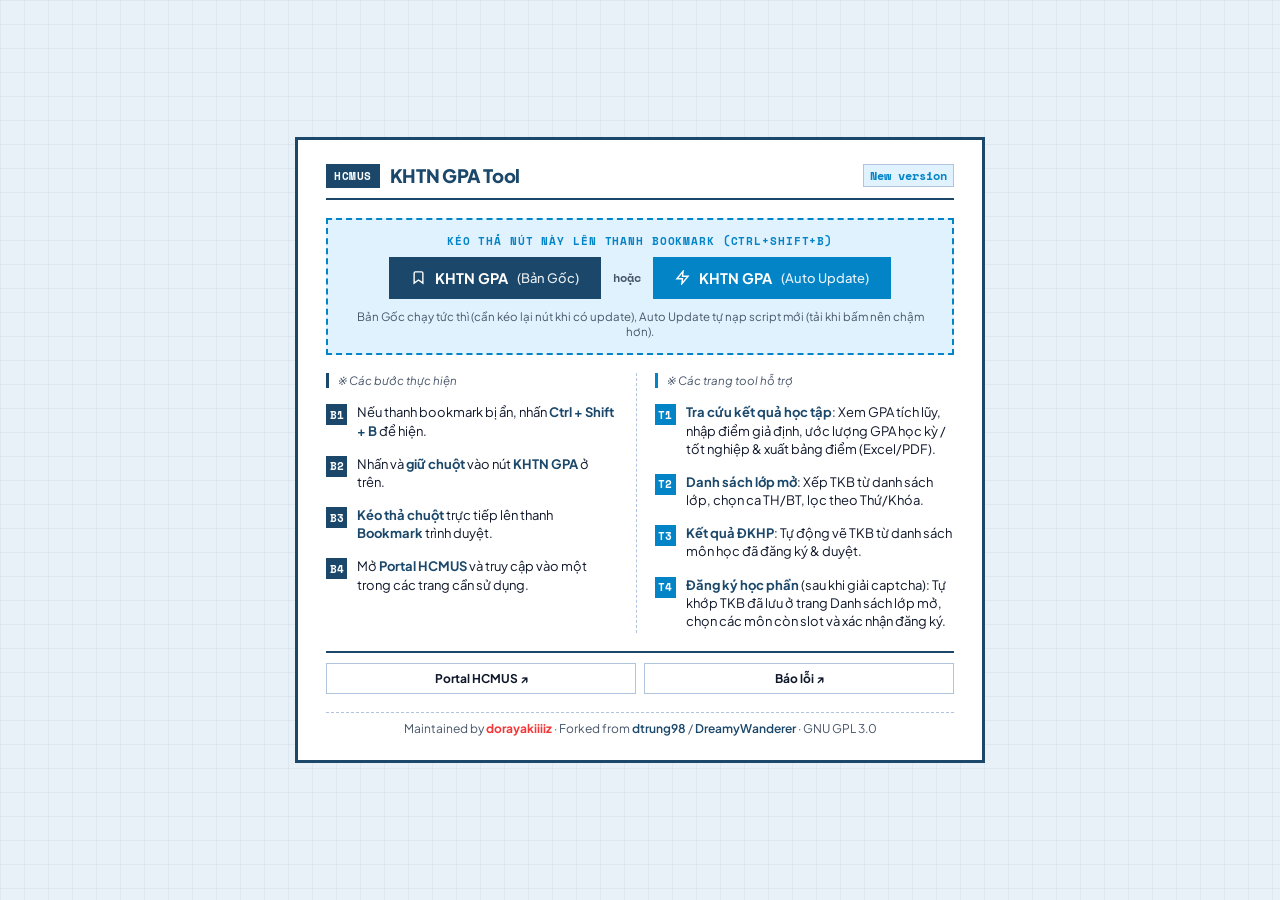
==== commit 0e9fbeaa: "refactor: modularize source code into src/, fix duplicate courses on pid=212, and remove legacy file" ====
--- a/index.html
+++ b/index.html
@@ -43,26 +43,17 @@
         <div class="drag-box">
             <span class="drag-label">Kéo thả nút này lên thanh Bookmark (Ctrl+Shift+B)</span>
             <div class="bm-buttons-group">
-                <a class="bm-btn bm-btn-legacy"
-                    href="javascript:%28function%20gpa%28%29%20%7B%0A%20%20%20%20const%20LOGO_BASE64%20%3D%20%22iVBORw0KGgoAAAANSUhEUgAAAe0AAAGVCAMAAADkG1llAAAAjVBMVEX%2F%2F%2F8nPnQjO3IdN3AgOXEaNW8XM24TMW0AKWkPL2wAJ2gAJGf8%2FP33%2BPrz9Pfe4urs7vPl5%2B24vs%2FT1%2BI4TH3CyNdpdZgAIGWttcdVZo%2FGzNguRHhebJI%2FUYBHWonY3OUAG2OVnrekrMN8h6WLlbBwfJ1NXokAFWEAAFudpLkAD1%2BDj60ACF4AAFJTWYOh9V6cAAAgAElEQVR4nO19B2Oqyta2TKEovUmVIGUftvd7%2F%2F%2FP%2B5gCgmJJooLZeW45J8YosGbWrPqs1eqfg5U5UZAf%2FELrXlE1TZ3zin7xMGimZQ5%2Fjly8%2FtgoG8HpXzLKsgnsyHr5tf3ikVD3eVlUYT7YuUaCgSAIwLWPr0WSiIQYBsM%2F1U1V%2Fd3wbwUtlkWM136vs1d6IQlE2Gg%2FEGWktK%2BAj5G07bROqkNuvOxaf%2FFdqCFuRQtDvX8hV4iwBakYvs2TyWtrb%2FjaXoIYSx%2FRqy71F9%2BGWpGdDNP%2B4LYBosIe7PYWAV0C0kjaDX1NyV51qb%2F4NtQDkRmIO2kbLtnrgliPDDKVShYAZ%2FhiTvY7gL%2Ba%2FI3QUJkpXNq6Tw9tiMf6WS3Jyyge7eMD%2Fcv4105fBlRV081bfnKwIeL9w2SmH0RqoQn2%2BE1aQXY8SkeSpWfAyWsUphN5%2B8BzMv3XZH8RdMPLW9cqqUr76u6z6en7l%2B3aAACqx5sTMWkVWQWwHp7lzL7DoTl%2Bq5rtQ3G7XW8%2BtrGfRye%2F%2FcUzoHvFDkBJwqKCQdhckbcNiYA%2FqP0VCdRCUyr95E16QiQrhqPXdpBac%2BP3mk2KRbpkWhUhirFvn37WLx4NqxIUxJ%2B5ALBUXzacvZi8b0M8aX1H97mYnm1IPSSSFf3Ra3RpSMVImk4iQmEAJOLi12h%2FLrydBIbPXMDpRa84cslb5Zyoayps5J6%2F16T7WKxGr8n0D8uh0ndcsVtioLsCHAerXzwNWrmG3SNH%2FJGLrnPh3dmOvEcpuN3dGtn2xJtc%2BqZy%2BJr5hwZc9oOXIua%2BEZs%2BjmMBs8tAm%2F2vtfYsqA07N4G0ha675ptNqi6c3UZNj%2BSkVel0aaB0Yl049HfiwTCPetv4S8%2F4wca1apGr77C0bbspUoVeCQK%2Fu%2FtZsJmphUXfdrLMDtkTVwRv%2Bu1mIjLTuuYKAZ7ZaO3RILA8SehXRZkT78rQog%2F6NQNNwGOuohtYxHhX9axEdLPD%2BpJm%2BcX3kEEW%2BQwdpj41stVb0TsXtKnp0w3pUu%2BZYqywKZjhLgCEIBYxJAZgzBbAwDM3RPrNUBhE16IUM82inX3mLx6AQmQb9GhXB5JYX9jYLcyK7enOvGoluD1TvHtFOAUzwsDRpGMRdwHFIyOPR2LlCWPgF99GVpMNhsJh9HqfX4lx6IeBy8SMOnRm0tHw6hTA8ZTPYrbZ9%2BM%2FtakniOvv39ovTqEGdNMpo915teZAK9FReIeUblnsn5h0NAEiAEXBY8%2BuPZF7bzpn6ZSTaEt7UtDX%2F%2F4GWR4PrWSK8xN%2F0fQC3JZqzhS6WI7P2YIlyg5FLWw%2Bttu1LCvM%2BMNJty5YuE3AJ1u7dRHoatr8qvLHgxWe4OQTfxJ0wib1CxrLgQl%2FmtF7fBYmZweCaThesG9ipgW6Q4LF5FB9dmhEzFfPJ79c%2B7Xe7oCeOZ4XOWeP1qL%2BlFJM%2Fc0F2NzgUqhhl7GzGwlDW0ul3hlORl9HlT7urcE9XSbi4ezUcFLmq099t1mWv77ZLWR5VbtxHKdJHo03h0Hl8ilps00piAkz7PYsNoOH5Qwa3Z7SyBE3acQVdmFynfkCE7Y3l3YxYTyovojT8pJv%2BAsCp4gx8XkBQFCMk1HtiMF34Sc%2BjgXK0Y5vMr1Q%2BFY%2FCkGjxpkyOswNukjggb9m0WMbwPMUSCft82%2FWinX7xZJb%2FJa2XYJRicOUBxBhOVCwBisqTD%2FxgUwaUp%2FdMHbMJcN5L1x9S%2Fft6Cx32DndlSZbdJnB8%2FTZyqOrSTrX5CbLwrSm%2Fp%2FfaqdJaIFwkt4SwHqwvdm5LSif%2BEiWFsHHvhCbqXZ0TI%2BY%2F6PSHpnbHv1y1L3G1ggeZcAZgpgphtPXrap34je%2F0p6CnuMuvYX6%2FLWgHH1cs2LH5ydyynxXHg9ljSXDBOx2n5LRdJc0riZnX9%2BtiIzp61EGnH1aDs%2BXCvlavw%2FVCuvfCpcJqDmPV0uyLLiirKCj78SgH%2FC5YFpo1sXohpnAkSvVfghPXEoJ3%2B%2FediRZioB9dxeS5dI%2BNxh0FlA9LTvXk0GoVv71wyaQfzB7OfZt8nzMZsdjW72eVPdsWxYnz8%2F7f9uPj4%2F%2FN5V5VH3WPzCwwR2JiVLhNtieVZeOewfoW%2FqgONMQODyzryNW1vAxftUI%2BZnNzqK7n8A%2FhOyD2WW7qHumWcXEfaw3YRY2OC1NsrdTG4yBKn80KiBv%2BCriiemSiAaN6l9UqqBBH1E3qU2O3LMsOq1DbtXE%2BE5Y4E0AaUz39p0P4F8Cr%2FUGxcCmMXmUW%2BwUsRWyF07KRZo1PR8npU09ZZAOLSWzYtLgq4gG6NBuuII0mkwBafeaVlLNLJ0m2yy2bsaB06xmHy8XOTHhELz7Gfw7YCUFoj8yafgSEOROSbOD%2Bxi%2FZvAnqv9Xw78A7uh3jgsBFBX5L32Z6fp6tB4KNNYINjXGxNNSiJLVuo2qzo2aqXE51GkSB7l3PoF%2FCCrbg%2FFJqFGXWagT8J8j%2FiRHNrDG8lPJpO1Lk1dofCqvGknY%2BYcm8Mif1BKGUBme7DwtDo%2FV5OzgFuDY9vaYppGGgRmHFzQpianSlAzc3fkI%2FiFk1KNVzqIUvK7ko9OVXN%2Bj4V7NWRA7n4xR7mURIsE9bQ8ZvqM8FFVyGK4VFjuDg%2BO4wczsCgZf4rDSFTisdfNchVuSZqv%2FL3np%2Fzo8atxuz6pQ%2BBkrdsVAkXSSi2wXBDPd3OkKFudQ5k1wvaNE003LGq4VK5E2H5uPgbR5YRtym35VeNwYkwZlyF7KIgYKKYvU6Cky4aX%2F87BZe955zojFvnqDSeMVZjjkwlVzlxWM%2BdNBDFXTtE%2BTLGiGQ7hZhi6dx88UmORRe3rrUcGqWAU8OPGjmAlbphfDErRKdfbx%2Fx5OJBBQaaPzIKPlw4G31BpBKTeoYRg4mRPUEg%2FJPCG5OLrEPWKShBijdBdj7sahAX%2BL5%2FKdzcJ%2FOg2Vn59O%2Fx6salxu1Fza2%2FzExF06qt3sPMaGtzjGG8RFcBq7fDjUIObdA%2B3X9YFdCI8Wgc13NuBpcealy9OVDv8QVLtWxuY3DWgJmwmXOeJlJJ3z0z71rrLw2J%2FjvqCCX7NrPKhyoxDT4xfbAu8e6WwKi%2FaXbZ6%2BDhcONW%2B3ydi1DliAZOLJ6KyM5OghqTY4KQmW09fUhRllvB7m6MA27AN%2FvbAFsMvZQmb5t%2FOK5n8LVkUj1TAf%2BEE2Nb5wMmFP0ariUfQjS2SR72uAsLI%2BvIpBQTVKqCgihqD9XlFR8mO0pT9gSNupSyOCDrUfPy5Xu%2F8TsFhoEYmDVc%2F2gSBMqHIe6xpFw6LDLoaiCEGcVtf6t58ArzlUYZrWfmkP6l%2F24lDJA%2BWPH%2BksZfLnlvlo%2FHC2D2fDTtsBq4nOUtf4vM5vxXKW4fiZqJmdHw753steX8qtmoaRGSOHr%2BncsXXXzC8JVc4CQzekndXhD69VZPX6gjxohmf1AxM9mBqrPjnv1lO%2F4Eg%2FB2rQJVF920e8%2FAbgmN3k9dqL1k0TXXsZ9%2FEk6KwZTxiQTVo1a948nOb%2BmU0Oy%2BU%2BEHXPm46UWl9pXrVWRqV116VNEiswbn50xQNr6Bo10fH%2BHHhiXqssiRUvt3JT3fM2cpG3HDmFe3TIgXBV2swXAdupEuWfA5ufbsd4t8k0IJLG8TQWBcfJgjutjCYBmMTy%2B3vJ8hrxUAxyrxUhslaTVjX8bDdNZVUfgnSs1iw3fAEMH0%2FEbPU%2Fy260svahvBldd7avN9wSuWJyWwmPxuY%2FTJNrp92RKaOqE3t3tKO6gPVRa%2FPIsxS%2F7Dq%2FBlUPwvEeVk1WnwHry9JmRXOnfSrvD83bnqafHRYABVJ%2Frnkud2PkIjI1TdMdn4XB4e4tXVJGsDddZEFR%2FmHnff2zhG2VAJ%2Fln%2FdsYR%2FLf7S8c1YVmFRF4cdss19hyFo0UkbDdlHaNrNU4GnBzpsjStr7Ek9UHS%2FSbnd3z0TJqeKpsyphzMNTUvqmsUfhvJtwCNa01LobP8tCcxjtiTL2MpyESxYeqTH0Sj7pDBKE9e5dlz7NoCjFBWmbvMNAKn%2BWhWbumEGmDDJc6h712WIxHc4GGHNLQnh420ON9pcpZ%2BEiBv3A9NgZucfq3YXvMMsarI%2BkNdUwdbgeNMR6PuxObySitGxtuHfto%2Frv2tYt19wBOTVAnfrd46gBU9Cws09tXmCP2eujAJq1T8QPWZY%2FNmnVOOrKDC4RHS4cOpW2OO1KR%2FzO0akBqoebV5RmPBOd%2BYXorWu5wPd6sk%2B5izUIL6pm5jVlbmeWqa60IBSU5uIHLxnm%2F0jfIj5lQ6fIeBu5gE%2FaXgidAESHd1VnDEbI5Eu6prOEZQ0gaM22posvTN6f6rkSBKh%2Bzw5oo3RFCKekbSW90SIVwztntE9ASd7zjjt4LE2A3SxwWQOAuCPqm%2Be1hcmHsloVmyu%2FXD6sZgcnKI61w7HhV1CSgc%2FBaVzhgpNAd4GntMUaMS%2Bz43Hn1BinvTsclsKaa952qRt771zajcLNFcYAdDynI9Z8AMC7Vy7qCTu6Oe0JbDrHw%2BbLIJ20ZmjyRNm8aXyF4Py2Ir7gUQ5YwY7AH4bOMwXyBa%2FtjeCkvScNpHqw4rkvIk9W2WcuvEJR%2FJYw%2BAZujc%2BIRyIgy4xzYh5x9%2FbCPhLVCQgNiZJWOs8EoUluhTyu3jWWNg2TEzeIpBrHLFiJuhx7Kh%2BPIMBrOdK3gXbg%2FBRuMN6qEXfDpuYCrIzobWNpk2CNn6QBmcrUzCHrFY73gcuZKJady78XvLL4bPqaGkjMbvsJa%2FoW9qwQvueC0GzG%2BoMERu115oG%2FLXgACcan27WSBbwJfsBpdRMOb1wb9C479YCTR5A%2Fw%2Bu5bOx5ZXF1snzNnRS%2BuYd5H4yuC3QYHtQrqW89EHc%2F5%2BDS%2BeCHs3BJlP%2Bcm7wClY85gCcuVp5yAxa%2BbXp3Cg6vLD6rRvkhZ9UtWOUfcM4S1JpuXTP4m1loNw7fgFMr%2FLBSrLuhNgo%2B4xJaGQkv05nmjlks7EuTuTocuqP7NdezPDj1Gc25XrOHclL5oBteUJZ7z1nqzvBi6UYvtVnzQpY301mPQ3YaBNe6SvrdMOiUBdVO3MjyRkmrYJEZUDIODU6NyhyAR1CnYyn%2FItSA5QfhcHSV0eywyLImAo0dz3d9l5AxeugbpkbDI4dnBVn%2FKHgocdQdFOzGs59ZenhR0FMeJrg%2Bx7RLaeOf1g7zNWRdi8zRQtMKeSRrshbkxRlwNq8QR%2FLVDlXGPiMob1qS8liYPtsig7pzK1kfpYy6wMv2UqnybPA4yRRCV2mjPEJOva6j3729WpW8G%2FjY%2FGT4%2FVB3ZZPuYnnNG6YWt7sjgVNz4%2FNRuAMc1kh%2BGTXOohHA0%2B6gfng0UuLCsSwraxh3Krph%2Fs4Ah7VuCkC6VvWvJ78jyikY7VL7tHpBajtODwbdvgrAKljB1vLcGIeXigOxuOIkZou77llgdeVbvcGqlVzYUj0MLpdUBUjLI8jt5iwI62vifivo2ZNOTL2hbc34%2BKS6Ah%2Fsjwg81Jy%2B%2Fmd59XkWjwMKyg8Rt1487dhRbSANmcS6VkDltD%2BG8eMvcHOvzJAbldJpructYfjSE3PvRqjIx2ONTW%2Bfavq26UQa9xOj0F4Fs%2BAxPyVc4NV9DqrnyukzAwP64Whqc2YxOBGJUBkB6BKNW5MPR23dyHcX9z4VYfjUwMBgSnfGcgjSlKvFRp0skjZOP%2FBwkFi%2FtfWtlQgK0suys4zbV5zi9l3R%2BuMJSsglQD1suHG5e%2BOCM6siveSv45PP6R6ZZj3O6ZC6yywus0ItOR0gnuIlfg84u8kpnc8DPQABmLRt6TideaWtXj7RtH2XnoXL8xLvgebJzLf438u0J5U2rKckysh94aypkeAQXLRXtf0HF%2Fdbdj%[base64]%2B%2B281X7eEOKfaavcRzm3vjUoeJWpkl0looSD8rC8CsLqmwq1dM5393c3zk7ArsONmE4LQfKipDYln7c4u2lStU77WzLXw9u6Hzo9jOh0zGlaJT8UG1eEARPmWJfCt7lE9dIGQociVslaY5mWxa%2B1c6O6vFsOfRSpyeiLftieqzZs0r%2BdC8QEb0KJq28AMAOCvBHGgpcEBU3Odh8KWbvVFva0TQe8dLueZUFT2HK5wUaQcJnEAlz1xizQgtcrXTL9mNlvMMhIq64scSczRXko3OJLGb3hYFf3VqpPm0TQsgN%2FaoI035o6WZurmOtYJdCXRTTO6RgvC8AVP7673Rkm8Wp5SmgF3ZUm3WarTSfHZAAQVE8jh6SJ%2BbivRgZC%2Bdxnka1Ffjps3pm2cfD4fiicAr4uvobK5GlJFtZFT4jaYfxEhpr2ClzrGv3ODNvtyLROxHSeif2GQV%2BWXLbIWaQFJor84BPGoPk3ZiURjWtFvqrd7tOjzkkcDvMoOU0KE63rJFJeScqeds939mE1uxFX5%2Ft6DGo%2BOZKC8BgBgNQ1tWIHtAISj%2Bs66TKX22k21TrSDX9waI8dwB5rdtQxxC%2FUxWinp%2BNUmdn0asSOpxfDNO%2BXuvgwg5uNfS%2BNTuMRRGjFliEqf1SBa8XdEOsiaGmsWQ85wuK9tUbDZ%2B1qjP7jONlhXV0FBzuJk%2B3G7hKwjoZp5St%2FW47PNXhR%2FVS95YN8YJkYHJAH5jSx55Ma3Yz8l4YycSRTbe2%2B7qzyNiJQ%2FpqjRzO5ujrowSeRgPwS6nHVDYNBecrh57h4jsSqUf11JFN7%2Bt1ye1W3MC%2F9vD03D2VNbnC%2BJVlvQZt2gZuQDuCRnQSbwI1iE%2Bb43vIrzLSKLJrdo5e9OErALEoiZypQ3xqufspAjZKme5s8IbDZrVSvChsYbuYIiuzP2wQjMMit73cZ3kp%2FMo8hB5ystoW0jv51wzm4eOCfUY3zlJUlV51mTnFPdhMvGrEekSlV07ioFQLTO%2B9H3OOUU2chT2QuxAfUm24%2FgHbZMBpYdB2efzKqbYd8fjJ%2FI8FhPpuw7l8ZFMlGS7ErWCZUFKdvx8914wq85eqVMacJYARe6leLL%2BhV7XlazublDLMfYkMOj%2B0xeT0ZAloUfJzO9XG0HLG%2BDUMnal7QV76jIi%2BZPwiljJ4zmNsifL52EM66RjAVz5ps2YG%2BSDx7wEkSLtFd4mYB3BD2IKykBQey4LCib4CjY5R3LzUFbLplHh4JBkwaCAAxgsebKX755nFEwC8jFCRSjPLeKo9WqUUXM8pPdatLCgPpFfgxHphDBKyz1%2FWWSUfAItxV8%2BQuReCpQPgyZas18Oh1UpgqmaKSRsmj%2F9S0%2FbRn60sr%2F%2BKfuOMDAOHzUDp%2B8wjMgcJTF7fIqDaU1HIM0W%2BEP5BOiFvirGhG4j7BGk7PugSRUCUduXQMuDMT7jvYcoSGUjL7C0nuBIsHUBeiJEWECNNnNTW1EoTpIdr8iAenXMQxsXgHMlYevZ4gJj5dqp9bRHQyulk9ingQg6igJyLk3UVKttl20dbafaf0wcEFHlQLRVQs1wcmGX2Mkycc5z0B1zE%2BfiTmUBTEZPSZg07AD44D%2Ba4%2FVzGo9SBcqyrMH14NithmXCSS%2FnN060dLiRuGpENPKmtHcpWJiaPfey8fxgoKN254qAB8kirEkFBmWw0Xxi89LYxzqW9FLvDhOjS2svI0p0kYfoGGNcuVErbMRy7%2BhC7IxwftZ2%2FXSJ52ynuMsYZ0GI0FalQPJuIyZDV0qM3WUbnZuO%2BWdzyY9gNLJM7cZvLo1Q%2Bg56Ld9lnDItJ1ttbYVCzNoaePpjbWKV9%2BTAdfJtz4MzzAuyygqqxlK1wEVYh34qfDTBvm90QOvV4Luxh68GXGVGGCDxa6rrXM2kvoY%2FhLhgTzSCXAZbDB67uaY%2BQ4ntkZ%2BnZM5ehRg0%2FfBpYynhV7itbpb4FZ8CvcQdguBAjbdWV6gswrv3CD9Nnznbd0xby85i83rCOSGVxEy8m8Qn7jGIpyW0KXnYBEMYYQuF5%2B4v1%2ByhT6SwPsxEIb%2BB4aXvlE%2FYZwesYL%2B%2BBLQxivcrT7Ectp%2By5bn846wO%2FL6fb5WMhUYgrMPPNJ%2Bwzimm%2B0dkQDFQTfhprkUFpndZH78pLjivLokVKfxYSYbyMnjL9E%2FhvWRpL9eKew22SQe8hX0K7uwbEL2aowD6koh0ow9diHNMLsHzx08IG8txXfQqrQBLt94MieJLecf6y1bTJubzzdoWJ3U5nJWkL03lnyFL5umSnIIZzX%2FY5nKAI67pOiuA5Z6fepRCAWO%2BJ%2BjBJwVnP36aVVJMvOmKqntIk3YfXNgXdC9ILaJpPO7V3604HQpxEKuHZBWKfyzRJGyqAyzrhxlCDT3penbSXHwd%2BPIyDJPXyFsrABYJyXPURAMMm3iViL9xTpnIG8L4s%2Bt%2BCU%2FVVK0BsJY8GqTfSiARexl%2FwBejlpz0vvrL%2F1RHCmu2PmD%2BP1VoOqSyel5HxOszDfWUq5%2FiHp8Fbe%2FeYPIJJd6KpNMsAlxs4taovaXF6l4tJbr8eql6KPTMJALwHyGaN%2Bou1yK2v2WfsJhdbHX0Hvn%2Fp2SHut7cIS4NMJSQ7Z1nh5CEi4TMJzhNhx29rpOlR%2BQg6FC8%2BPgxlF5gN7f5JF3q%2B9YMPvgS0nOT252AGCVAeEdwk0u63N1YS2l4oLtQtVYP46zub0OssP9MziShuT1yYfvtzyExRgD76igCaZxCThW7tm9261yG91WyMASxS6S38%2FfZa9WIRCbbpD3tGAFiowjusvyVsQVysNXILtI3j%2B02fWlTQwdBedWSmxnOzZk%2FDLL9ujPNlvOCI0XVYpM8D1d8%2FiHSbGqqmXct8%2BsF00evc0ArwtQDaUdjva5Kv6GySR1Z7W3lM00rLZMzS%2FEukpfdLe7fkRM91OITj6rEzuYwCiwJ2l6jHLf8rCc4x8IM7q14JjRSfo%2FSxWtdLwHqJ3pfxAGELyiKH2N%2BJnLie8oNJUMxmiY%2FECT9VNH4Bi1zH98IgQU%2Fx0R2Y6gJd7W4IYo8pew3dPNbl9zXSVk4ZCwv2jR8ILx4JG2EYxyIe1psiiHEc4%2BslqChebhL3Oqxgh9kjkJbU%2FPAUdCOgO6G5uZc53t6Pu%2FIbJLlV0L5mF8I1ccN67jv5EkyvFLZdVAkuhaP1WTjhzgEgYoaFHhWI%2FgYKBz43Wm%2BuSVs8G5P7BoiaJB72w6zfNkB0FwI0Tnptj9EAbU9UvLI7Tl1RkyvhtuVmcS%2FBsgtXGtP94SeQqC0HARqHxhEySSqsKEqyyI1YWZO8ltaUhwOxuLP%2FXZb2duEF8qdw8h0c0EQBNn7kB9tp2v5E2LQ01gzXiiLLcWOutCpXV1YpKLKirAttpdZXRg68USRNM4JQVI73AjBIfZoIw4e5r%2B1paM4oamGw0nLmfKO1b2uqagb1BrHFv1dp08s0oPs20ra83N0OziSkCISnUiN8emjB5aHfw%2F6Moha5Ea%2BlIpC2rRb3%2BueCfXO1v1iO%2Bjb1pk6euAMiGYDX6ODRwVyEYAG8ARHOV6A15%2F4zoYmxuyAqmUln6quin8SSOqvgYm2L%2FMpBHV%2BGbicCHNw3UmC47%2BiGI8LLIy6Ep%2FWxaBX2uT8FU2O133Bhi83KSENLq7qwKgpW9sWQ2qP5x56D%2Ff8bGB5IhHU%2BsMpMsrnR3eXAuuPZ%2B%2FeIH%2Br5qYHWbd%2FuaMaFZtWKUplm18Qo79mQhim8dML612H1NcAAo7QIRvuYjZ25MzViBr4rbbjDamSLVghqObGzmcy4tGFoWeEfRflb6VnNFsZ6v2oundv4PawbRlbdQoFJk51maB1SI4rie44kq0LEfePlOqVb7RfsuuXTnfiEOzBfQ1H%2B%2BO8%2FQ2uS4nCo%2FFZ%2F%2F%2FffVhHhVWn772GSB%2B09Arj%2B63vmuVDNSgTK3%2B0d%2B9RjlSkCYwBotZ8obzaFZ2kLNF70w%2BTObrHJV3uQVCWJlfYXrtJochW69qq45IGhctG6rIeVSDBOLvVl2WBX3HMiOaizVumOdlLKiqxs3WLvLG3urlZemA6C5NYysyJtpRt666mUZXk4lGXeWCvTaF90TLVQLhU0LXgayhBqviu9iwvTvI8x3OrrAVjeL%2BjSRUhBabKsULt6aUi6EpeeScZY575vqDtJUigkxV85SdUQJgvLLvDUIQCWw3h5A9bZaf1paF11Lt7SGUD6YRCVQ5L7gKt8GNR8enuKoGiVkKmavoTF%2FarcHO9gE6xKRRQrU9dXWtbqwnNpv2tT0FcQsSYLKCR7h6htKxwli5YyIotg0s9uIZGReFYOba3dvYkasf41VsUCYsusIWpWVUp8Frs%2BS4WhxU7IeDzUkhovlGOFwqOKHHYKc0HJQD2frEABYqmtNHsnK2F7CmHHpByhGMQxpLmCQg2kVlmnCp1kf850i98xuf1FWLT8YzDTuSHSj0N3w5TmgmLIF2bB4JLseoWIWHeEahWQTY3rJvLocPr2WFbD1IyInooDlREFDSH%2B3NTRGWzWptvbcyoJwcHayYKKxm5AupQCmGCaa5wUW3KGZ2ivEsckulppTTXS20SKW6RCC5IVbUfGxCDLxuVNTyQRXR4q4moP2KN0kvSHNLzOZkDHy7Bh1OZCUAVEhDSCzZEt9Izqpr6WnjKtf3itF8ay25BYZPY4hLpZynL%2BNlTdcvLdlX4ecwfHfEJsyAFd7tzaWUbKIBCmmzjFqj20eeCEJD2tmM4y4kaIReqTYK2vAh5kJukuY1TXAPDCQgpfg2ZmQenHH7J8uHw%2FBlGBeMAwQ5KEvAfOZGGWRSg6%[base64]%2FE9rKh1WzG0m4fUFNxgmombWH%2BuKKzu1od3KrygupmvF9VlkV0vtJQ7WSS13GoR%2BWK0vG2Kl5fmSOPG6AFhY8%2BA80IaklRpLMBnB%2BXlRUdB4vGlToaD8dqVOPNb5Mb10rBW6M8IClbumqtzM1V0vIIxENmZFGFAR0K7v%2BfapMxSBvia4xjNAPn852gOrm7OU8QQWUdh5fjYRHR5OJ0q7e%2BIxwP8%2FvbV4VNtLNNUv1bEborG8SmsaM8y2lYU7I87JsRjCPdhYpEUpsNHO0GvFTaoOtodnB8uAEkKrKSlrZj3bDSLrR6e%2FRpzB1LUy%2FmpXtxo1wn48K3gXaAUsEtMoR4oDzSEhEFq1AkE6Wt4sRtF4t3dMAKeeREQqyg1C8980ZFgkE9m%2FVkirykXeAzk2%2Bo%2Be3%2BbCDvSMYj0sxwKwm2Ouzf35SrRlFaFZ45hI0nPi1Ow0twOT6Lfb8BAIKKEoeFnd2jghlRLZoKobCSLmVmXp0gvlCCMJYZToKMsC%2FnflyZVixLiihiSVLWtZ6FadFE2kpzmvrcpsHzG6GfhtWFh7AYp2HRTFUuTcOmWweeZ%2FRZnhvvHnyln0R02o1%2FCaKcBivTXOlZZK28qqj8JPGroohWRmSoK1NXS3d9%2FlkgXiRL1HXw4AGCYdnu6c9UOFg76o8gkh4agRXo%2F5k3bmqep6MvYpuvgrpoMnIfmqZqut7%2BH3kUWpQXibeqps7%2FdySh1wv6UHAcfH7giMNikmAjBEbXebDSrOLPAogutc%2FMg4HBqvmQ5O2f%2F3bmyvEIbGeVxf%2F72MrKJpiuOZXesL2CRYrw7ivOkpbz7YNI2WGUGS28kg3knbmzSM0%2FIWxSXsbryZVKd%2BL%2FPj7%2Bqw0rYR8hX6gwVhbJAHcdtHT8q2O6dL9TcUgS3F0YEkeVmQH4MOvK99xPkJci99grghoyMF5MLR5ko9LeT2ryN4ybRoTrEsRfrEjUdsc6ATJZDnVxZHFehkAzvBgdn5JbmvXbF0F75citAdZ3GrRSDSbqnN6kKWgMKm3R%2F2qcoDW%2Fp56r6M5qwWg3wypn0g56LdWKu%2FVA912JKsl8T3X9PYIN9sVQV9mOZAK%2BHhXSghCfyhtif94Iuf258T9EoE4%2FfkBUSP%2F2n55wKCGin1gic0cKPwVNs6K9vbKIzvv63m5hNbU8KsaUd828y974zKFNxR2s%2BmNaFMr2EMqqrnyczDnKJ1bPQhm4p%2BHkRQg%2BdoyAHggXr1wzIvvGbamWHf6vdVUUEYutG7M9zN0TVHx2cASphfYECSCs%2FEk9dRVEKz0QPkQI4JrMh68mQrDSGxlp6l4UMRA%2B2oOXeFF%2Fpjej5uVVHbv3qKxoXxaV7xelN%2FuSDz7NL0%2Fn23iJ6yYk%2FaFVf%2F4EhGPJr%2BOaVGJZ%2F038zVslt5mL8idq7U3hfNyAqpqZdxA%2BZElEQLn3EGbxp7lhJZ%2BfCfNBNqrm0O5zh2RGtmSulWo4dBcUE8c2mNcO%2FSRYVKVVYdQoHxEx6Ea0P4Rw21mlynvleoIvTBM4xrythsaDgRgGnQ%2FpTVFfwt0SVva9MCtEBqP7vMwE%2BuR2VVVzgryoYzAky%2Fv%2BnJFXwvpEfHwgvNq2NM108lTsrDOhDgxd040mnbL5xPeiD8zl7Tr1223L3Au4K4OgrBIXKuIJNwkpqn4fBF8bvoqkNPFrMCCZEqAUh37oTveGKu9Vb%2BoVAWuoN5mnicQWZ%2FTMAEEs4tMjStWXyL3AAL46tg9h8TSIAqB4ocP%2Fq7Hm%2BRFMN86QEdoo3vnl%2FiyP6xR54DnZlTKm2WD8%2FaKwP4m%2F79rLO12%2BhdZCUjR2NnVXgYziOK2T6pDvvWxR27z5VMz0ywDiOxlpI1jJqAcSSYoCUeg5ls4y%2Bs1Jbk8toQAAQhCS8nOIWjc1iBzj7qKXZ%2BLTkZWv4VvRx5lh5uTMAgi04hNR6ue2LzGSCTMPW2vlxLfUivHZiLCy%2BVCE2i%2FIVrcsfb4ncdZi%2FSQsiIngC3CK2o3TXZ0Q2438TPhG2n9Ga3xemaD5U48UQbE154U4Dasymkve1qdSnV%2BHsoz21a9CtSKPKGMuJrVSIKlHsEiKTBDHqtxyN%2BKFhwpaDQHF%2F11i5no6XiTtdx7nOIXMxUrlOV5IpT0uwdLtMnHXHxtZUTBsT4Azk34%2BQv4XafJ3rEC8CluBWIjZvChl6uZUw97nhR%2BmbgywNPLU52NT4u2Gz8aAbOaHwKuRKIliK%2FKdn19KWKum4URBUxZJnfbPAszY7nd4iU0O5626ewaMpvBbl3rvGbduTdM00w77zQ1389XVfzFw%2BkmA%2Ffs6YJegaqal3%2BdOOeVxawtKOF%2FtijmVi364sN%2BG8fIJML1K7nMHCKPQnnHlfykF9kmgf4nxcgTVCsIj5SsS02reEh7v2%2FPT75D2jMprVmRNeKxBBOu4jGa2X8wbHfqPwL%2FEeDmAUexA%2F3DhWi6%2FT4z8bVwe%2BfIwiG9V3%2FEY6F7y0Xc1AwjCYL5trR4tBa18uhP2jk1B34MV%2BFJfeAtkwQ%2FmDDiYg%2BdvXBnE%2BCBp%2F2NGWntcC71pBqX2uJ43uGTWA5%2FIu0B1%2BSig%2BMfFVq5ANXL3WMKDtmk%2B%2B3GtJ7tBcDfYPPXoxuHPi61chFMJ%2FXHdetfprCqcQ63Ww8xN81Q37M0qEL8FKx1UutTFQqJKhTKkcNKaZ0p78w8ZacaQEziPrEUUKK0OyiicqZVPrE8TF7LCXwFn2AJHyl2qQx44c2vzXBGgO4hwaf7T0iPorZqCvgnKeNmB1CJiTAjGUF3tPSe7xan3tKvakIkggzWnn1IXPgy4XoQ2ew2azeQzAFBab%2BWYlCLOcVX6H%2BGkxkYvnyRusZrjBmdCsVWkyXlLBAiLijjLZdWEf1hoBq6gXl68zG9Beet600%2FCzssqjOWPrTL9MOE8HIg094WEYb2k1vx5hrTln1WBeAMqqXIwnH1Ro7WsSCKmpYj9w5DmUXQ6HWEE5JF3lK8fH1UD0hsyXj4GRhTkhyqp01gg7YEk%2FbSeiTXOZBNelBE%2Fvp0%2BPGYOv8Qk%2BHOgtzvdI1IPU7jZ%2FjeXN2pROlIQj3a3t%2FsEKeJdkKp%2FKUp%2BCaqmW5kTBYfZXG%2BTclXCeMQlkYW3Wco%2FBXm21oglYsZnwcQNpNFZYlbT43m%2FCvz%2BcVOzKvN9YEdR5EROiywzDMs09UXw5twPi5UpyeVQv6iB%2B8DiJfSOjJcnyP6fIq8324%2BPrbzZrolDHcexm%2B7qkDCzV0Wx%2BGm0GhWwwUZF4GIU3HTqx3neP6EC0Rl7pqR5j7DUQoyxKBHgua%2FwFvSGCtisqakm%2BSOZZAfxUa4Y9OdOCXwfo%2BD3FNy5r%2FAWtIINlTRCNgO%2BHlUTaYH4IGMNviEJ%2FSnofN0rACl%2Fox7ZzaHww6Swl7XGtXwd092tH2jRKd40I7FYPnzI9l7EcNJvIviDRUqqhGELRCZijTp1Qc3faOz%2B0ACapKzDRaV51UBQQhrl0hvKqgzQYaTN9f3uIRUti7rrryEqDkWLyveTMKx3qevGQuzGxxXdSbubUoskJKaLIiiwY4BDai%2BrdkyHxorJSJur2QF92zgH7g%2BoN1UZdNO0LCPLHKf1xaLqeJNKR%2F2nV3Tf%2BEHpKnhRaX0yVBe7zBmO2AwZKQ1GHqRm79bf3N5o9%2F7H9hSMsp%2BeBuWeXl6lDDv4QA9CqdbMzAsC2zFnZNbhoCPnwJb12poVNcKRcmJB6038PWcMvxfj5Z0wy75eHOHd4Kw6KFhUNlW7Z4wUYLjdrmVZ3m7S0puZlpydMUAu2GndsOFvintCoZ0VwnfU%2BU%2BsNzVttyssRbAelgis8l3oF4dgpduVC3p2XwBlHO5njTuY9IxpT2uuh6KEuWLxCbGEbofy1xNj20XZKg%2BBV%2FWzYSShHKdzTRpQXTm%2BcKoSsVDP%2BSjUA9%2BzmI98twqF3AUC9Ulk29zHyle9sf8ty%2B%2F8PvTK7QSJ5cSYipSrOZ4q%2BoKz5oe6WXQCVLg2sl3a0QI3xYk5qR2ZqT8HIM1unzwUZtMf2BAn086llm8vEOFKzXxPY9%2FvVyDywzs7CFSoyllDi5HXyhfkjcMZbuxpMINa5g8NKfV%2BWm1p%2FWQ0AWBFlqT2f90pP%2BNAR3uw6pSE0TFqdk0vrV24p8NwjCaEn7bX5B9kpGlRhbsHIKb5JW%2Fa7qJsYIPDIm%2Ba%2FOBjbtXhcDYf3BnO2xZdHji1CrZ8JVCcpiqNoN5%2B8vyW3z%2B53SEr4y51gOWDc0knWyFbERinjcn7gjSjFFjXpzKbLjfdEROzmLB1p9ouVUUAx8WprtKDGONPCBz8hLgphdbEvYct7a6k7Bu6JMDpQD%2FzQMWN4tn8sHpsTEgy395mTiOprS%2B%2BOacKicoBmcgt%2FBTGy9bD7rQaBsm1w1enWxtI%2BdlGOdDVsp1N2Z3y64B1xRataifcxVZ2%2BWmcW8v2iXynRzbzUPFHIar6CBNOg6u706Eh6CmFbdH4hjib2Xo4Ky%2FFac639573IUN4bo%2BoVlQIyj0bHP%2BA5HYL9%2Bg%2B%2B56pEVw6fvekD2ya1pXOFhPm6QxqMTEmG0kJDw6ZB8AcByTG%2BVn9v2rsQ0W6ycYEZ3QwH4hBXCyOSbIzrcOElKOVed7sg2BQukB6Mk756Tl0SlMvzZUTnCzAkYRuLztFzCwyIIPCOdukmlPsBHxV4D%2FESFNHgQZSyEBK0kRJURRZljeb7X9cgrq52kGS7p62VkqiDmfj5c8mu0%2BBsmvYWlWjghuiQELVRO2NaZdhfEWlo5%2BQ3G6FeMtI4b1PzmG%2FItQM6EIpHh0KOtv0WuvCTEeo%2BDy0onuVIvI1AKrgfMlqhpeHH%2FKFxwF%2FQL1pC%2FOGtAEm0tYaVylX5K3wQneMTUfAzlW5ZU7OYKRiEjp3UXfCNd%2FfEOxO4%2BcEqpkdYkWZ0ulS9V7l9RdgKWTOHylIAxwn0gbZygziLVAOK5LlvMS9H8wq7dWV6bzi36Q7qqNDyuuNkfQ3DKwpCWZNtYvhaVmy%2BDPipmZRVNWxJI0YagI7vMX28JYkBRkrmgWVixXZQJdUWk4e93xzyKdGJx83ZnzgISPNKXcy53sTlTqfZPbTW53up4o8HPcIfkjcVNN1k9SkWYaROVHk2Xawb5o8L8vyQIsTrRUZ2A13EY1hgGmCbs2f1UpblVdrxgFu5c08KDXbJ4i%2FGWLXb6aNTj2LGjLHlq%2BMnzYpaAyVFydqOgmH10gAhDuKcVNNrnInJY9lNg9stb8RIUFS3KdGTDvZ8IpjIGK3sKctEVU37LKWP1pdAFD600oZLsPHSCLupkcaDcRk4sZ1Wj0C4MsvrYN3aaLucX8rSti72kbhIt5SABTZrTzzQqRMM6M8SV30M%2BKmd%2BEgsz54gzjcUwwMWkON3RmHsxsXXLCRvMV1EnQFOWZQpRh2G3%2BLqsC5TPZned6PiKTdhZwX72p0MCqKT3W5ngO6TzbzHW5mfFdyQ8RhHnXyjprdpqNtbXf%2Bzm%2B8n5Hn%2Bh6Ckj%2BgCLDM5thZjRImbMmfzyc172UmJ3OFOz9RNb0EyJ3AIQZxXZ0H0n8SjIulC0f0h5rOHB0g4cozLLP9j%2BMdUp5SnLWZXa%2FuHjsAoBzn%2FQlONDrqyhoAwspWKGxn%2Fo6I5yD%2Fs06rxnPu4610OFERUXz1brerXbmv0BbzGcNNWvkZSp1W3pXXxQ00qxW4CPvsEFKUODlMD5t%2Fc2gHKEBpo7Q6rCFcpbfeb3ddA4BMXIeDVllp3gGXwTQr5yUgESZNP%2BRIdYKiFo6VqAC3npmf28YP2%2BN94ybEEAqpX%2B7bRX3tHoM%2F0wfkesoxeyG8zxIXA1Fy%2FaYPEOiWXe4%2BBvzrACtkjKn9k85xoz7uTgCQqIhkZnpuRxdTPnZ87toCqBQzZw0i4bYLdnbZWBTC%2FOh46VnpCiRl0P0eYVGMd4U3Fz3zo%2BG5pw8JECJqSXDDau%2FoU3dplak0ilxBKfbnnOhI4VzMgl0XONxsk2BQ4GAEZZIC5bii25X88Tctbcd6%2BwCLGgjSJEVtK3Np8%2FfDLSYq1TQnD%2BWtQsgccGvDbutyAdQcVvjlfj5RSYvgGPPVrCg41HgrDzKfSJbS5BBEb%2B6PG0Fe1fhjLcHJQh0koym3SrUyu0pam3zXPgJnMnH4aujfGbYOcZz6zaAEWWtv8FDHUD5ucoShENf%2BYTpP%2Bi5QdSuLmqqOW8%2FjfHtcKkyifMakYHFuDd5BK75FtdEe0RjWh2Enuqpa3r4IBUnE3VYgBznGu9LOlnLbXwO9tUPISvUGuxy%2FC0eYln%2BfNwkpspvk2Wjz6maUV0kqEHez67CQ5Tgso8kW2HdCQEMUqXu8N6l8k1Ws7r8tbCpJLCm79nQa58Q0x94f%2FJ2gHEkrFCU%2B2O8t8JxK24vsvEh2sdiqdmkmyvHPw4s%2F74JNojXCxdQ%2F7E9SJLqZ2XmifPS9JUgR6sP1dotFQy0kUqahkXyBlXn7vEqVt6nQcc58yW8AkShhGhbBOAuqaqZXpe1qYOc44QhNq%2BhNtN8paGAN1v3PZK7E2%2BiqbPfo0RLtJt%2F%2BRf7ey8Z6PQsOoYt4nSKQ%2Frj72YeZfgUZKTdSbnIWq0YURd7SIopdDPjRIpfWcOcTV3uwhVuXvKlchQscyrvSez95R%2BTou96oqRt266C7sQDqs07PecHqIJ8icChiEIdV7g3DaXoWJLHC6hlbf726UN22XFCzdn2tklCrYgGLCEGEsDxv0usMh7sz3F8TuSTGrr8f1iTrWZNwqw2IyH8vhi2V9HKh%2BFp0UONcVf%2F3f7vW7QwXtZzzRw%2BNmRA5bl3tOs%2FMXm%2BrVpkKrBhClFNvUQ%2FkOmj9B74uwoBIG%2B2slRaEaLuoBorgibN5B0CiTNIHx5pF3S52mOoVvPYXLG9VH9kWBqntkq7XjTrU9aATkJ1ajLsO6cgO9mQ4ybOu9B44N4jWHylxRdr5Te966U6r0amNKLrF0qzXHmaZB97Re6DMROL1UZVGCoG43tKYSwBwqZGMmE%2FNtnYRuNWMfa%[base64]%2FA8qejJSFxZ5WRhiTZA88b5gjlYgkKDhVSHrSF986I%2B3aKPd2lNkFTTpeYm94OpzPlZQ%2FFmgdc0p%2Bo6KNUvI1Usk5oGb2vvTDVjErkw2x26nktt0%2FUwCl7cYtGrur9tD2xCxGu5lO7uyOPs8nAoqcLNkMtsQZwwu0zTXTcoLmEAofmzN6GXmKI8yhpi%2BCsiLsqiAbtVOooUgUw0xemPW1IuPHAcY83hDVEn1GCy0F0SwjC4ralWT5aGmDeGqTGqGCceto5%2FZEVtcTaM50nviCOY9RPgAQAVvpZkFqmoBYLjeQulItLyh9F7XSJFWW04Q6%2BmFX5dEFm90kaUccznNwa8WDp6t%2FAUiuaNOslpPRB0CZbwD9fdBMUmMe7uL2wqdWpmpdib%2FQHBm6FaF5ErTyqTnPO6G4AX1sdPR3K%2B4F7%2B4eetZu8%2BDTGlnLSfDwY56WCrV5SvXKZwEFRn1vxyJV5rM8i1PoN5Nz2uePX7Uhp%2F6fmYzyYI7Y6TmAVFPnKyJT6IB0Pc30IjgfqR88uj9ZK4m0P2bi%2B40eWXb6HYgxNdYyl5zdi%2BC6rhQkbjfhuNjqu6BW2mx7O5vbBeuBYypiL8ZTrEQzgJEQYTkOi2CSAPIrYDOFZjq3W%2BdwEQc3ARLpNDyb7G44P7d51nkrAGIYJ%2BVDWhcjuoRmmyZjPq3s9PMAmO7uPUkq4HTuTuC9Mro0jEg95XcOGM3MDhIbr3eB1Prp0J5bdvo5AEwGm6jUKxRnikAcH4yExrksIMrYLSLrK4abaZAG9zUrAwTCbKW2zUw5z0kATAo7NJpFmiu8yKE6%2B%2BJstAJAygdqt%2Fjn7LbMbqowhX3zN05m64RrFrS3SZycWKuWK5LDbe6jWze8JtxsT%2BoSgCS6SRHcwZm3Is2BdlG77dE%2FYNKCwnyZPvv0gc8LkYaeI6JDYT1%2FCFXVLTsRFHmc7yS1CW56vXRS1c0oKNKP7clsJSDOuYoX43BzSGSImLonF7Wu5nssQ%2BhR48dIOjnF5eLK7raifVHHytmYPITBrBVZ1sP7PL8HAAkdsEmnZ30sptBcJ02qrWF%2BlDi4OlqhUSR8xsSEFNEt5mVX0sJlSVuAKZGxQytR5%2FJU2vP2fOO2p3gRIpnbbci9thQ9cSxq0Br0%2F5OqwJm5cF71FxNe4ZCoijysaTXvTE%2FF9MuJr27P4tZu%2B9iSegZ8lcjSOrJetBYaFNzab4wxi8HlotUnQl2Sw00B1sQdNQkZsDjXJNBAUcT6QvTMDJI0RpurRTamz54qVAgdbh5EZ58UJbOEj%2Fbz1zOcAACybUiz5GyTaPzW48dbeLCtSVPM8vLrxpaar0mHibwjXDRTAxr0ah7CFu9WnydebzabXt0r7Q%2BbdbtyxfafPfU2IC8rQEDkvSPISEAy%2BWX3AeSn9XVbgfIU0TH1yjz8VBabmAMUIWmmpXpLEQebOCzs7GIYZi%2BJ4Ry35twIlEuVbdsRt%2BWAnHvtj95BgBX5l%2B5lt%2FFsL49hbZ8iSOEuaH9ZcrcThuTV3VW3D1Gnm7QbX2%2BNfxr6vnYAUZwEXzCjzesTOLJ2E3zMobcs9%2FpG21CNw%2BYUIJG1rDk1%2B7eOTRHV1I5Op5peEiXRVscKOJHOe7xF%2BEK8MErDOkthg54OFiMgbQ4PnoijkzmLuL79xofj1ngRJm1qdSCXlYc6GAtU2non7d1VaVN1xqYntaqC%2FHRD2iySTKqocD2DvmPxxaPEkYKT4IEkUKxcSZjkw302%2FOtG%2BWbfvQnFjGTbE1oZT0s7sQgMqvpMg%2F57yKW9std3S5sOzls5ROtc5bR5DrSCXl2sDHn25fhgPyqZwZnL8Bx5n6vzPAfShjKzImm5wbS0UVwTuPRPGpf%2BEGMubbXY3ittQTmoJBTQLjH59ao8I9oO7ryDuBlcJlDiJH%2FIbtQrdqjhOazyG1Q7nbRhTLOyasPSOdPSFhDBlkoo39IfhE7aK2uH75U2wORdZPAJevnppu7pwL72%2FvR9Pey2BxCj0L488O5e2B%2F046TwEVf76S%2B%2FR9qVnNLUjXbgc0QuSJtizaTNXbte2nRqg3iXtAWqRzT6WF59ulETCtI7WqleWY%2BuC26F0vuewHU2RAqIs8QSnOsON9%2FbKTVLzUMXAGbSrtYSgZzekrZK7fIS3ytthea%2FSI8cfnVnmENWP%2B5aGNTTCQ1Iif39p30y3eypQPmoJmWeqnlTuur88r3NjKWgT%2BxQaauOHVDQQvtr0tYo74xei3dKG6UWfzD41cN2iB0DBklo6qHCgSkL5AsD1S9B8%2FJkt%2FP31AXXGQUArGfqDro%2Bz5NJm1%2BaWXexGPGcLOaqtHP6mrNW7pO2oBA9R5pjUfjaAItG7BJ8lKdH6e7qSjlOkoef4oDSvFqWIULiOt63924zIsgb1ExPg3a9z3MzEqvRzYL6pLTVnPU6N%2Bs7pU1pyUhy4dXTLylj4JEUjcz6o43aWVHHzEBF6We8Qq2UO72ANoW%2BYhMW8VzJXPU6%2BUovbYcu9wAPrDTVMhhotui6tNc7osu1yr9P2pBE4EhTIhD2rwywaL40aszOyPQ3FJN%2FtewDjfjCz0hKbcSB6pRLncYUZ0v3rFb7q%2BQrnbSjmpoVfAott9LKHfWpa59o2%2BvSxjL9e4f2992WNqEKJbMwwCf15neRkcot8Tg6mTbKbfhWZ5y1rd14%2F5lrj85JEFd0duAMUYQO17NgXNp2DLd0PRq1eJR2pdDRpOKkTb4eSVsE1GFXjXvi5J2dRKrmlJcmuSlF2qY%2FVCmRLeroSql9DmLTvNuWsPgxCbBCq5WZ%2Fw7d%2BfrcoqvjRZi07T%2BI3CZ9OzVSub%2FNR5rWNz2wXGzN0P4Z3UGDT0vLiR6dZkB4EmieFaa9h%2BWQ8KlYceHQALp8WHlCcqe%2BYa1A7XpJykPYm3nyjG1uWX3NKD%2FGyQVEdaq6F4WT6Aq8GV0h0uY1SAR3SFshH0KmI4CrFWAPhk0uTDnSFJcyqa7gW52l%2FBRHLTG6k7%2BSOdcotk3C1M05jUR%2FRj4C82peZJQDY%2FG0Sj6V9l17ezCk4Q5p0yolvWqlLb3OotELcpnHTIzp0jxcx9uYUudMM3bwTrtcbehxtmb3zZvu2JE2F%2FSrM%2F8G0u6CoCaEX9rbR8KRezQ5HaJHesJemPan2Smx7rcejSrLXdQrIKJrnTOnVcnSfUEfurdxp%2FfZkCY46gzSjNfWHDO%2BgHukLWzZvByP1zV8VtqCwis175A2O%2BVz6dbYloeiIVmAY8UYzcL1la9miFk3rpq3GgfedVV0uUjdub86kGeCBtLWo1K5Tm%2F%2FaKj7%2BKa0K67sN%2BzO94JE0xa9Jh95YKwes%2BltcrKyeb%2BZyKLed0gbUTuf5KPk10WU9zWS2LFEkRG79kf9awAAEAhJREFUCnenbER%2BolPTrQQJUnLP4Utz9P3eXlkkzwN7i171ilSCwms399WZf0rpRJHT8bvCMCI%2F2ql4aP8Z%2BYhLJnAiZ981GUkFeU9HzoVqr30nt96hG7Q%2FOFftQv5nLjkZAzAymp4N3bCr7dHjI5qFrWsCekMiPXMDLEiHe7woZhPJvTNSEKuPmT8rzU5iEqt68XBIJ70ibRC7LY4%2FuhSnL5MfjhoiHv84%2FOnk7658L1WgxOcRk1c%2BDD3rt7ZJ3WuXi8pszQ7qDpp2lbbW9V3WBJuVetRODvHIJFK0YtrhluWYXupi3nLBWg9kyIYKAP959DI4f9N9P13%2BVmq5ErUDd698GAPYUARHzRKQkCPMV5G8bnekeOckZna8gU5daMToB7FhBLV0tI1f6n6bi%2BsOEkgRIHkGJPKD3Fc%2BjAGsxnfh387VYhvdYSYMku8dGEF9Oty%2Fm56aSrVbH2UN5fKlSd3vjV1%2FDlg2hIzpYTmJp2OqIUCLcp8fzxG5KOyrmQuAtI79e2OnDjXMek1AQ7EC7LcXEP%2Bm3mtT3eUCpS2gXtrCSx6CFU7VgGqdmChl5Wa%2FarZ%2FFULGcffnUpLqPqCijkbcIyy8vp87UAD6IgD5L%2Fm%2FRwNRijwqbekVz0Ct1pJ7uUvAoE7j35VZlp8M5HoSDbWzqusgGdA8QCUtZhhO7bjpZ0Et8%2FNXLiK%2BhsnfCkTakSBhSXnFMyDToKB0uCRKO%2F6qL0hZwQFqj39r76NjkBpLaenMETDXnPsRfQ3e50FORouWvb3gEbCWGSDW07UTWrlu7XP4JcqUgOhupbKaGh75GqCyy6cbSH%2FxfJR8GgiUqqntrVqtDv642qF%2FERZbSK54NM2wuNvPRqP1i1UUdpQ4ottM6tfWPv9izRSLGvfbGsGYj1P5xVxQ85TrWSTvHsuPYgwbK4HsHt5uzPwPhHPo3GAJl48sa1bLnv8CrdeHWUyzX5xCs%2BM1394weaRpmAk8e6SkpfFrmi0F1qFrCoHSnYHwu0D7T0RYf76l6BfPROR31poUf4WCYxrOB4maBbfM8F8V%2F2qYpcu3N0bVo6gC1ESpbrIgmvnSh2P9REQVZ2UAkts86PlnNwcQrRxfwXOWJ%2F6rMPcffHsj9KqkhVXIImf9%2FMWLYfjcihbwxyvUq27vaCxPWght84%2BFSnD%2Bqp10mUk5fHowJCtinnOWf3X5M%2BEcyrLMWzQEewKaiLHLvq5OjIuntpCre7fLlsCP3839RGgh61vkQO1%2FWbZeiI9VlAA%2FjPzFOk%2BGOMmWqxEk1guYg%2FaDcd8cUyg8RpfrkftxUk5s5XGX8hbdw9xjsX427ilsfxhthkrmgaHRhHbdDjuGX6Ak57zWv3gg7hw%2FLj6GtFAvSBR%2BWB1vFXGnWySl%2FA2tPBf2ZrC1gYjFFrgFPcMxq7sDALsPCqmxZu6ex17LUUdnBeHdNay%2F%2BCqyRDie27uq8lskFGEY1nW925F6u4eNkNVKWsTCmB60yP%2FgskZKvf9V4s%2BHFtQdd%2B0xaqaqmqbppmkRDqEscx6Xj2Y1S5A0mlll2p0iGBS%2FIbTXwCggD2zgJ7vVBN4fgRWX23VHoArWO%2B93Y78Kur3jDGJA2gXPfu5kYIkAw0rqThCIvmGd6cYIln52%2BYzibFTcymnPTr9VNb1g3%2BR5s3cuz6VVjSAvi6o45LfIXvml6bdeW5GKZ%2FbFp0NctOONqbdevR9mKXZDvnD15O2dUU7%2BnkcTgeQ7cRt7M%2Br6APGujMbPYCe2L0sjMggraV9DcFysYZHuYkmRWygwrpypTLxm7GssyYoiKYosCUlwrQzHlsmXgJHrusfkcscTis2sSXH7eeRjwa4xBuvV2fD7wvVAKrbI7%2FnLU5y9sLPWJMpO%2BUTsh%2F2tSvq9jKq9Pu2vkdfh6CN3sH1ZPJE2Jo7GUNp6EK6PJH4AKXJ4XhRr5u5m0OiCxO01VWjL5HrOpE36e4evORU4fijAm3hw9c6muy13UMd%2FkPirX5%2FZbTadzYS21VObdcyk7xZBG%2F%2B%2BSb8XYU8w3WHsD2w%2BGj3CJ9Kmrw2krRfCaSNga8ScrHrDx6dxRxhfZs2gFCQnk8b37FsGr9m7k6GIEFT9tR7JteGxtFsLu%2BcHvz6hXT1Gq8X0qQ22HTsdEF37u8tqStrkBo6nA3UCpqQ90ORW0s%2FUOPbWAykdafMoFc%2Fe01qYF1ul7pJ20FWFDT5T7KPUzrq7owFBYtbX5X9D2q28A1fsSlbiB88IGoHx0YBHeABsVIsgyhQK5vR74q7%2F6DukrVfcSoWK4KZuP2FeHBI%2BOlz3AVGJ2zfhTkzKpTb2e6TtceoWTL44lvjjVzqem6O0kdtfit3TtH5L2q2uOgidOpef6AGbZOCGAL%2FWZTQGl3ZFs7VNmaSAKVupj85elPZRkwdstwC8K%2B3Iiew85DzVgyk3ZsJWBBT8xnMcL%2BgS8hd54%2B6QdsfzD8O8%2FWJvnwBeh82jWUdpC%2BteWx2n4HxT2qSEoTubxHq6PegRoLyy4BEROibtzhRqXauAb8E%2FnVlzW9p8chdAh4wrNCtgdJ1A6Y2jhh0Z0q4rpdQizuchXcgh0EPmqrTVkn2o0nVqWAEbTdeRww%2Bk3RPXqEdCqO9Km%2BYf%2BfaG8tOsNY0QKwnQ%2Ff5yYtJGg0ea7RjncEfCfFuTc77y9bDHzfmgj13qJvgYTPwjT05n5ualUrrbe9tiH7oeWHoeW2USeweVNqCUTLAjY8noR9Dag%2B9Le6VGdZcpgU8jvzGoClMmRuV9EufSZuOtWvBteVPa6n9sg43T7h6ThMw%2FpeJMmKPHa6YYiVC4kA2%2BLW02q%2BrIHEjQ6pD2MyVmlFFpwyQhu3nLv5qSLIKK7PAHSJt8447VDaH0aeWmAb1r%2FKVu8CEmpK3mbGxJzh7i7pIH1kmb2Yyn08TZxAVBYdSXBv2U4awVdhew9g97e9rYvCltjeoGNKbltyQ5TQ57luin0kYJLRnr6vUq%2BhE2epi0V04J6CyR55HWseEe6Nu9RxPS5h5eNx%2FhlrQptycxIk5OrYiay6imb7JHH9lDjzLzYpD1prTZQHrx5EMD2%2Bk%2Fk0k79AibH5%2BwZNBJELUjPk7aK81LFQDDJwbVjA19fs03LQPmb4%2BlzQIqHRf87jSSciJttm3PJ%2FV0vNbE4maJ2iMn5H2XdkvaES2pvkZExjR5SBlvuPKhi1DOHVIXgB8kbZKPxP89dYDonjwMhL95VkxKuxoOLuF7O9PNDno2lDbXBOfjHSjpp0Bp2E12bMNPOaVc2oE%2B%2BGZeBMgul3Y5A%2BHKacalbRF6ZDbpRW3I1X5k0SP3NkF0L%2Fvd10CpypH8ncNCVdl8I%2BKBDYvimfXDm4z4iVuHR9S0mJZLm40jhudjTvbUTINEgdJ5DO2HfEoR8QmS6eCLQ06wyq6MenBXad47aUckoAKIZtHJsY1c8%2BHSfjZanSSm32oi3Td7ZrMI1Z5GV%2FiD29MlwGm32TRggPARPKRBpc02S3uknH06WwYiiYwy8k6YfurquLTB8Iu5q8ykHQ4PnElQabfOt0WiqpiQCBtkHJ1UqN67SVst%2Fgu%2Fx6kUnyQpuiBmMBx3sLtUU8ulnTNpnx%2FJHjeiVt0gGXgcnxvRdguOcjoMdWU6LJM2Ny%2BuNDl30l6R4CONPUaAUT6%2FnbRX5nf9L%2FdEkN08PjbKZHOXtDUmbXAubWcgbXa2H6W93ypHrN1Jgd2StskUxjWJ9dI%[base64]%2F%2BgtHVdZzY5cXNadBTMzEqTBjY5bD2wI0YeWHDJSmO%2FwMwmZ4XRvZUxJe3Dpu%2BlE8k4td4DM4%2FfPPLAqJV2h03eSpvOCoa16RFpkwOLSvtx%2FvabwO48sCEK9pyZWTARSzMpPy%2BXtsfcsUv%2BNmT%2BNhts1fnbbCCcILB0FJd2eSysQDvzjugK%2FdAzf1sb1qV10qbZMhBnh25W9r8s7ZPoChUm4JtmMnI6kDYbMnKcYqRzsetsdBntbT2LpZm86JP64VPS1u%2BQdkNVvXJiMZSVbYxqV%2Bg4LZssPZiTeDMiVrwH%2FzlNvpqWtknl16U5bkmbbfR%2B6rUaVDZ9L4uTA1atZHOL7TSTTaOr59KGd0k7oo6iMk6Pa%2FVWTouAZdqP0qYeP0jJNUEyHeB3b%2FevsSfOh9PdkjYbhCRgPgfZ9NdxYqut7qSCUdinZNzWO4nzqkNpF397n2zj3iNtlt7mf90hk2n5Ndc7vbTN44h4Ohn9H7TSVpPSNquhKXRb2s5feiYDJslAEQBUwsxjRYFdnpEtiXGhcgtfOsrLHkRc9uod0u4%2B9DB4A1s%2FfHrg0QMbzifE5IT61eQce4GFQviTuCntlUtFIFGZqZVMnR2hpi%2FitJtIyUrXlHJozGlROrE7%2B0u7KW26QY8jcekbWNEUN92O0uYFAeRe6fjkf1nag0dqNqzoZNu5VLelbbNoi%2BiTTWMFPn3e7KkfKX9Khb18rJPVo8PIJj%2B7tJvS1miXFJlfzNeUFrBhkZjnvAfS7ifWMePhX9bkQsOmQnhBmcgsdSV0ts9taeucsUBM91n7lM1DrzQHlQY6q9kHSh04lqpZRlC5vMj4y9JeOSzSD4VDZOqa5VSctayrkRlI2wy7ima6jP%2Fpvc3aZxCCPL%2BFlP4h35b2yqiZ%2B4yQmxSHIuyVZj1IaDuczBvCuK782j3OzFDSr0pb3SNe20yigXXMP1LuOhKOVhqfqkYKFOlK%2BKelfQI0KF6%2BQ9orp%2BZ1tgBLinRsB6uHPHHRrjOLkYgH41FA8tWaUyrujk3qmA%2FFffZlsLd5Jl8AMVVa%2F7QmH0OJm6MPe4%2B0V064npq1CXExICqIkiFtCRfS%2BiIR7H19YI10krYFStKbBsO9TYcbE7eAeuK%2Fe5s%2Ff2lMzXRR2qNaNauEChx9CouViml17PW0ckEZyrt11YTyYtvifdLW9u7wM4GoHI6XSrv%2ButH0rG1ozazPfzO6EvxVZIU2P5M2MHm9ltIqGoW80037%2B%2B0or2iFm%2FavtqOaYtUpXFlizIBYlt0iYRodycNYV1akawnTN0FRFnfX5igEf2RyYWNpb%2Bh1joKl2SHeSIzQCMs4GTbgOf%2B1H7Hl9Q7%2BH3Kr%2F2PxYHtDf%2FOPSdtgLJ0dbCc7fQA2%2FcWILlvjr53EQS3vkNS7dBdWeWQSNk5S14lO6KSsKK%2FaN6W1f7DPOBbGl8YuaZTQzNhrJ1adaZf%2B%2F9V1%2FX9%2BPtYUJrspfXir7Adr%2BJtffA2qalp9gXjrEGFWDXb%2BJmuCB%2Fh7XzzNLfyLl0G3%2FbXw1DLrXywJundeefyL%2Fw8b9XGdYMPW3gAAAABJRU5ErkJggg%3D%3D%22%3B%0A%0A%20%20%20%20window._initGpaCalculator%20%3D%20function%20%28%29%20%7B%0A%20%20%20%20%20%20%20%20const%20portalReg%20%3D%20%2F%28new-%29%3Fportal%5Cd%2A%5C.hcmus%5C.edu%5C.vn%2Fi%3B%0A%20%20%20%20%20%20%20%20if%20%28%21window.location.hostname.match%28portalReg%29%29%20%7B%0A%20%20%20%20%20%20%20%20%20%20%20%20alert%28%22Vui%20l%C3%B2ng%20s%E1%BB%AD%20d%E1%BB%A5ng%20Tool%20tr%C3%AAn%20website%20HCMUS%20Portal%21%22%29%3B%0A%20%20%20%20%20%20%20%20%20%20%20%20return%3B%0A%20%20%20%20%20%20%20%20%7D%0A%0A%20%20%20%20%20%20%20%20const%20dkhpReg%20%3D%20%2Fpid%3D211%2Fi%3B%0A%20%20%20%20%20%20%20%20if%20%28%21window.location.href.match%28dkhpReg%29%29%20%7B%0A%20%20%20%20%20%20%20%20%20%20%20%20alert%28%22Vui%20l%C3%B2ng%20%C4%91i%20t%E1%BB%9Bi%20trang%20%5C%22Tra%20c%E1%BB%A9u%20k%E1%BA%BFt%20qu%E1%BA%A3%20h%E1%BB%8Dc%20t%E1%BA%ADp%5C%22%20tr%C6%B0%E1%BB%9Bc%22%29%3B%0A%20%20%20%20%20%20%20%20%20%20%20%20return%3B%0A%20%20%20%20%20%20%20%20%7D%0A%0A%20%20%20%20%20%20%20%20let%20tab%20%3D%20%24%28%22%23tbDiemThiGK%22%29%3B%0A%20%20%20%20%20%20%20%20if%20%28%21tab.length%29%20return%3B%0A%0A%20%20%20%20%20%20%20%20%2F%2F%20Fix%20Left%20Navbar%20White%20Gap%20on%20Scroll%20%26%20Fix%20Table%20Side%20Indentation%20%26%20Align%20Toolbar%20%26%20Search%0A%20%20%20%20%20%20%20%20%24%28%27%3Cstyle%3E%23page-body%7Bdisplay%3Aflex%21important%3Balign-items%3Astretch%21important%7D%23page-body-menu%7Bheight%3Aauto%21important%3Bmin-height%3A100%25%21important%3Bflex-shrink%3A0%21important%7D%23page-body-content%7Bflex-grow%3A1%21important%3Bmin-width%3A0%21important%7D%23tbDiemThiGK%7Bwidth%3A100%25%21important%3Bmargin%3A0%21important%7D.gpa-custom-name-input%7Btext-align%3Aleft%21important%7D.gpa-custom-name-input%3A%3Aplaceholder%2C.gpa-custom-sem-input%3A%3Aplaceholder%2C.gpa-custom-credit-input%3A%3Aplaceholder%2C.gpa-score-input%3A%3Aplaceholder%7Btext-align%3Acenter%21important%7D%23tbDiemThiGK_wrapper%20.fg-toolbar%3Afirst-child%7Bdisplay%3Aflex%21important%3Balign-items%3Acenter%21important%3Bjustify-content%3Aspace-between%21important%7D%23tbDiemThiGK_wrapper%20.fg-toolbar%3Afirst-child%3Abefore%2C%23tbDiemThiGK_wrapper%20.fg-toolbar%3Afirst-child%3Aafter%7Bdisplay%3Anone%21important%7D%23gpaYearFilterWrapper%7Bdisplay%3Ainline-flex%21important%3Balign-items%3Acenter%21important%3Bfloat%3Anone%21important%3Bmargin%3A0%21important%7D%23tbDiemThiGK_filter%7Bfloat%3Anone%21important%3Bdisplay%3Ainline-flex%21important%3Balign-items%3Acenter%21important%3Bmargin%3A0%200%200%20auto%21important%7D%23tbDiemThiGK_filter%20label%7Bdisplay%3Ainline-flex%21important%3Balign-items%3Acenter%21important%3Bmargin%3A0%21important%3Bfloat%3Anone%21important%7D%23tbDiemThiGK_filter%20input%7Bmargin-left%3A5px%21important%3Bvertical-align%3Amiddle%21important%7D%3C%2Fstyle%3E%27%29.appendTo%28%27head%27%29%3B%0A%0A%20%20%20%20%20%20%20%20let%20customCoursesList%20%3D%20window._gpaCustomCoursesList%20%7C%7C%20%5B%5D%3B%0A%20%20%20%20%20%20%20%20window._gpaCustomCoursesList%20%3D%20customCoursesList%3B%0A%20%20%20%20%20%20%20%20let%20exceptData%20%3D%20%5B%5D%3B%0A%20%20%20%20%20%20%20%20let%20data%20%3D%20%5B%5D%3B%0A%20%20%20%20%20%20%20%20let%20rows%20%3D%20null%3B%0A%0A%20%20%20%20%20%20%20%20function%20loadGpaSimulationData%28%29%20%7B%0A%20%20%20%20%20%20%20%20%20%20%20%20try%20%7B%0A%20%20%20%20%20%20%20%20%20%20%20%20%20%20%20%20let%20savedCustom%20%3D%20localStorage.getItem%28%27gpa_saved_custom_courses%27%29%3B%0A%20%20%20%20%20%20%20%20%20%20%20%20%20%20%20%20if%20%28savedCustom%29%20%7B%0A%20%20%20%20%20%20%20%20%20%20%20%20%20%20%20%20%20%20%20%20let%20parsed%20%3D%20JSON.parse%28savedCustom%29%3B%0A%20%20%20%20%20%20%20%20%20%20%20%20%20%20%20%20%20%20%20%20if%20%28Array.isArray%28parsed%29%20%26%26%20parsed.length%20%3E%200%29%20%7B%0A%20%20%20%20%20%20%20%20%20%20%20%20%20%20%20%20%20%20%20%20%20%20%20%20let%20uniqueCustom%20%3D%20%5B%5D%3B%0A%20%20%20%20%20%20%20%20%20%20%20%20%20%20%20%20%20%20%20%20%20%20%20%20let%20seen%20%3D%20new%20Set%28%29%3B%0A%20%20%20%20%20%20%20%20%20%20%20%20%20%20%20%20%20%20%20%20%20%20%20%20parsed.forEach%28c%20%3D%3E%20%7B%0A%20%20%20%20%20%20%20%20%20%20%20%20%20%20%20%20%20%20%20%20%20%20%20%20%20%20%20%20let%20key%20%3D%20%28c.id%20%7C%7C%20%27%27%29%20%2B%20%27_%27%20%2B%20%28c.semester%20%7C%7C%20%27%27%29%20%2B%20%27_%27%20%2B%20%28c.course%20%7C%7C%20%27%27%29%3B%0A%20%20%20%20%20%20%20%20%20%20%20%20%20%20%20%20%20%20%20%20%20%20%20%20%20%20%20%20if%20%28%21seen.has%28key%29%29%20%7B%0A%20%20%20%20%20%20%20%20%20%20%20%20%20%20%20%20%20%20%20%20%20%20%20%20%20%20%20%20%20%20%20%20seen.add%28key%29%3B%0A%20%20%20%20%20%20%20%20%20%20%20%20%20%20%20%20%20%20%20%20%20%20%20%20%20%20%20%20%20%20%20%20uniqueCustom.push%28c%29%3B%0A%20%20%20%20%20%20%20%20%20%20%20%20%20%20%20%20%20%20%20%20%20%20%20%20%20%20%20%20%7D%0A%20%20%20%20%20%20%20%20%20%20%20%20%20%20%20%20%20%20%20%20%20%20%20%20%7D%29%3B%0A%20%20%20%20%20%20%20%20%20%20%20%20%20%20%20%20%20%20%20%20%20%20%20%20window._gpaCustomCoursesList%20%3D%20uniqueCustom%3B%0A%20%20%20%20%20%20%20%20%20%20%20%20%20%20%20%20%20%20%20%20%20%20%20%20customCoursesList%20%3D%20uniqueCustom%3B%0A%20%20%20%20%20%20%20%20%20%20%20%20%20%20%20%20%20%20%20%20%7D%0A%20%20%20%20%20%20%20%20%20%20%20%20%20%20%20%20%7D%0A%20%20%20%20%20%20%20%20%20%20%20%20%20%20%20%20let%20savedScores%20%3D%20localStorage.getItem%28%27gpa_saved_edited_scores%27%29%3B%0A%20%20%20%20%20%20%20%20%20%20%20%20%20%20%20%20if%20%28savedScores%29%20%7B%0A%20%20%20%20%20%20%20%20%20%20%20%20%20%20%20%20%20%20%20%20window._gpaSavedEditedScores%20%3D%20JSON.parse%28savedScores%29%3B%0A%20%20%20%20%20%20%20%20%20%20%20%20%20%20%20%20%7D%0A%20%20%20%20%20%20%20%20%20%20%20%20%7D%20catch%20%28e%29%20%7B%20%7D%0A%20%20%20%20%20%20%20%20%7D%0A%0A%20%20%20%20%20%20%20%20function%20saveGpaSimulationData%28%29%20%7B%0A%20%20%20%20%20%20%20%20%20%20%20%20if%20%28%21window._gpaIsUserEditingOrRestored%29%20%7B%0A%20%20%20%20%20%20%20%20%20%20%20%20%20%20%20%20return%3B%0A%20%20%20%20%20%20%20%20%20%20%20%20%7D%0A%20%20%20%20%20%20%20%20%20%20%20%20try%20%7B%0A%20%20%20%20%20%20%20%20%20%20%20%20%20%20%20%20if%20%28window._gpaCustomCoursesList%20%26%26%20window._gpaCustomCoursesList.length%20%3E%200%29%20%7B%0A%20%20%20%20%20%20%20%20%20%20%20%20%20%20%20%20%20%20%20%20let%20existingRaw%20%3D%20localStorage.getItem%28%27gpa_saved_custom_courses%27%29%3B%0A%20%20%20%20%20%20%20%20%20%20%20%20%20%20%20%20%20%20%20%20let%20existingCustom%20%3D%20existingRaw%20%3F%20JSON.parse%28existingRaw%29%20%3A%20%5B%5D%3B%0A%0A%20%20%20%20%20%20%20%20%20%20%20%20%20%20%20%20%20%20%20%20let%20%7B%20year%2C%20hk%20%7D%20%3D%20getSelectedYearAndHk%28%29%3B%0A%20%20%20%20%20%20%20%20%20%20%20%20%20%20%20%20%20%20%20%20let%20targetSem%20%3D%20%28year%20%2B%20%27%2F%27%20%2B%20hk%29.toLowerCase%28%29%3B%0A%0A%20%20%20%20%20%20%20%20%20%20%20%20%20%20%20%20%20%20%20%20let%20otherSemCustom%20%3D%20existingCustom.filter%28c%20%3D%3E%20%7B%0A%20%20%20%20%20%20%20%20%20%20%20%20%20%20%20%20%20%20%20%20%20%20%20%20if%20%28%21c%29%20return%20false%3B%0A%20%20%20%20%20%20%20%20%20%20%20%20%20%20%20%20%20%20%20%20%20%20%20%20if%20%28isAllSemestersMode%28%29%29%20return%20false%3B%0A%20%20%20%20%20%20%20%20%20%20%20%20%20%20%20%20%20%20%20%20%20%20%20%20return%20%21isCustomCourseInScope%28c%29%3B%0A%20%20%20%20%20%20%20%20%20%20%20%20%20%20%20%20%20%20%20%20%7D%29%3B%0A%0A%20%20%20%20%20%20%20%20%20%20%20%20%20%20%20%20%20%20%20%20let%20mergedCustom%20%3D%20%5B...otherSemCustom%2C%20...window._gpaCustomCoursesList%5D%3B%0A%0A%20%20%20%20%20%20%20%20%20%20%20%20%20%20%20%20%20%20%20%20let%20uniqueCustom%20%3D%20%5B%5D%3B%0A%20%20%20%20%20%20%20%20%20%20%20%20%20%20%20%20%20%20%20%20let%20seen%20%3D%20new%20Set%28%29%3B%0A%20%20%20%20%20%20%20%20%20%20%20%20%20%20%20%20%20%20%20%20mergedCustom.forEach%28c%20%3D%3E%20%7B%0A%20%20%20%20%20%20%20%20%20%20%20%20%20%20%20%20%20%20%20%20%20%20%20%20let%20key%20%3D%20%28c.id%20%7C%7C%20%27%27%29%20%2B%20%27_%27%20%2B%20%28c.semester%20%7C%7C%20%27%27%29%20%2B%20%27_%27%20%2B%20%28c.course%20%7C%7C%20%27%27%29%3B%0A%20%20%20%20%20%20%20%20%20%20%20%20%20%20%20%20%20%20%20%20%20%20%20%20if%20%28%21seen.has%28key%29%29%20%7B%0A%20%20%20%20%20%20%20%20%20%20%20%20%20%20%20%20%20%20%20%20%20%20%20%20%20%20%20%20seen.add%28key%29%3B%0A%20%20%20%20%20%20%20%20%20%20%20%20%20%20%20%20%20%20%20%20%20%20%20%20%20%20%20%20uniqueCustom.push%28c%29%3B%0A%20%20%20%20%20%20%20%20%20%20%20%20%20%20%20%20%20%20%20%20%20%20%20%20%7D%0A%20%20%20%20%20%20%20%20%20%20%20%20%20%20%20%20%20%20%20%20%7D%29%3B%0A%0A%20%20%20%20%20%20%20%20%20%20%20%20%20%20%20%20%20%20%20%20localStorage.setItem%28%27gpa_saved_custom_courses%27%2C%20JSON.stringify%28uniqueCustom%29%29%3B%0A%20%20%20%20%20%20%20%20%20%20%20%20%20%20%20%20%7D%0A%0A%20%20%20%20%20%20%20%20%20%20%20%20%20%20%20%20let%20savedScores%20%3D%20%7B%7D%3B%20%20%20%20%20%20%20%20%20%2F%2F%20scores%20that%20differ%20from%20original%20%E2%86%92%20save%0A%20%20%20%20%20%20%20%20%20%20%20%20%20%20%20%20let%20revertedKeys%20%3D%20%5B%5D%3B%20%20%20%20%20%20%20%20%20%2F%2F%20scores%20restored%20to%20original%20%E2%86%92%20remove%20from%20LS%0A%0A%20%20%20%20%20%20%20%20%20%20%20%20%20%20%20%20%24%28%27%23tbDiemThiGK%20tbody%20tr%27%29.not%28%27.gpa-custom-row%27%29.each%28function%20%28%29%20%7B%0A%20%20%20%20%20%20%20%20%20%20%20%20%20%20%20%20%20%20%20%20let%20idAttr%20%3D%20%24%28this%29.attr%28%22id%22%29%3B%0A%20%20%20%20%20%20%20%20%20%20%20%20%20%20%20%20%20%20%20%20let%20item%20%3D%20data.find%28d%20%3D%3E%20String%28d.id%29%20%3D%3D%3D%20String%28idAttr%29%29%3B%0A%20%20%20%20%20%20%20%20%20%20%20%20%20%20%20%20%20%20%20%20let%20rowKey%20%3D%20%24%28this%29.attr%28%27data-gpa-row-key%27%29%3B%0A%20%20%20%20%20%20%20%20%20%20%20%20%20%20%20%20%20%20%20%20let%20scoreInput%20%3D%20%24%28this%29.find%28%27.gpa-score-input%27%29%3B%0A%0A%20%20%20%20%20%20%20%20%20%20%20%20%20%20%20%20%20%20%20%20if%20%28item%20%26%26%20rowKey%20%26%26%20scoreInput.length%29%20%7B%0A%20%20%20%20%20%20%20%20%20%20%20%20%20%20%20%20%20%20%20%20%20%20%20%20let%20scoreVal%20%3D%20scoreInput.val%28%29.trim%28%29%3B%0A%20%20%20%20%20%20%20%20%20%20%20%20%20%20%20%20%20%20%20%20%20%20%20%20let%20serverAttr%20%3D%20%24%28this%29.attr%28%27data-server-score%27%29%3B%0A%20%20%20%20%20%20%20%20%20%20%20%20%20%20%20%20%20%20%20%20%20%20%20%20let%20originalScoreStr%20%3D%20%28serverAttr%20%26%26%20serverAttr%20%21%3D%3D%20%27null%27%29%20%3F%20serverAttr%20%3A%20%22%22%3B%0A%0A%20%20%20%20%20%20%20%20%20%20%20%20%20%20%20%20%20%20%20%20%20%20%20%20let%20isChanged%20%3D%20scoreVal%20%21%3D%3D%20%22%22%20%26%26%20%28item.isEdited%20%7C%7C%20item.wasNoScore%20%7C%7C%20scoreVal%20%21%3D%3D%20originalScoreStr%29%3B%0A%20%20%20%20%20%20%20%20%20%20%20%20%20%20%20%20%20%20%20%20%20%20%20%20let%20isBlankEdit%20%3D%20scoreVal%20%3D%3D%3D%20%22%22%20%26%26%20%28item.isEdited%20%7C%7C%20item.wasNoScore%29%3B%0A%0A%20%20%20%20%20%20%20%20%20%20%20%20%20%20%20%20%20%20%20%20%20%20%20%20if%20%28isChanged%29%20%7B%0A%20%20%20%20%20%20%20%20%20%20%20%20%20%20%20%20%20%20%20%20%20%20%20%20%20%20%20%20savedScores%5BrowKey%5D%20%3D%20scoreVal%3B%0A%20%20%20%20%20%20%20%20%20%20%20%20%20%20%20%20%20%20%20%20%20%20%20%20%7D%20else%20%7B%0A%20%20%20%20%20%20%20%20%20%20%20%20%20%20%20%20%20%20%20%20%20%20%20%20%20%20%20%20%2F%2F%20Score%20reverted%20to%20original%20or%20cleared%20%E2%86%92%20mark%20for%20removal%0A%20%20%20%20%20%20%20%20%20%20%20%20%20%20%20%20%20%20%20%20%20%20%20%20%20%20%20%20revertedKeys.push%28rowKey%29%3B%0A%20%20%20%20%20%20%20%20%20%20%20%20%20%20%20%20%20%20%20%20%20%20%20%20%7D%0A%20%20%20%20%20%20%20%20%20%20%20%20%20%20%20%20%20%20%20%20%20%20%20%20_%20%3D%20isBlankEdit%3B%20%2F%2F%20suppress%20unused%20var%20warning%0A%20%20%20%20%20%20%20%20%20%20%20%20%20%20%20%20%20%20%20%20%7D%0A%20%20%20%20%20%20%20%20%20%20%20%20%20%20%20%20%7D%29%3B%0A%0A%20%20%20%20%20%20%20%20%20%20%20%20%20%20%20%20%2F%2F%20Always%20merge%20new%20saved%20scores%20AND%20clean%20up%20reverted%2Fblank%20keys%20from%20localStorage%0A%20%20%20%20%20%20%20%20%20%20%20%20%20%20%20%20%7B%0A%20%20%20%20%20%20%20%20%20%20%20%20%20%20%20%20%20%20%20%20let%20existingRaw%20%3D%20localStorage.getItem%28%27gpa_saved_edited_scores%27%29%3B%0A%20%20%20%20%20%20%20%20%20%20%20%20%20%20%20%20%20%20%20%20let%20merged%20%3D%20existingRaw%20%3F%20JSON.parse%28existingRaw%29%20%3A%20%7B%7D%3B%0A%20%20%20%20%20%20%20%20%20%20%20%20%20%20%20%20%20%20%20%20%2F%2F%20Apply%20new%2Fupdated%20scores%0A%20%20%20%20%20%20%20%20%20%20%20%20%20%20%20%20%20%20%20%20Object.assign%28merged%2C%20savedScores%29%3B%0A%20%20%20%20%20%20%20%20%20%20%20%20%20%20%20%20%20%20%20%20%2F%2F%20Remove%20keys%20that%20are%20back%20to%20original%20or%20blank%0A%20%20%20%20%20%20%20%20%20%20%20%20%20%20%20%20%20%20%20%20revertedKeys.forEach%28k%20%3D%3E%20%7B%20delete%20merged%5Bk%5D%3B%20%7D%29%3B%0A%20%20%20%20%20%20%20%20%20%20%20%20%20%20%20%20%20%20%20%20if%20%28Object.keys%28merged%29.length%20%3E%200%29%20%7B%0A%20%20%20%20%20%20%20%20%20%20%20%20%20%20%20%20%20%20%20%20%20%20%20%20localStorage.setItem%28%27gpa_saved_edited_scores%27%2C%20JSON.stringify%28merged%29%29%3B%0A%20%20%20%20%20%20%20%20%20%20%20%20%20%20%20%20%20%20%20%20%7D%20else%20%7B%0A%20%20%20%20%20%20%20%20%20%20%20%20%20%20%20%20%20%20%20%20%20%20%20%20localStorage.removeItem%28%27gpa_saved_edited_scores%27%29%3B%0A%20%20%20%20%20%20%20%20%20%20%20%20%20%20%20%20%20%20%20%20%7D%0A%20%20%20%20%20%20%20%20%20%20%20%20%20%20%20%20%7D%0A%20%20%20%20%20%20%20%20%20%20%20%20%7D%20catch%20%28e%29%20%7B%20%7D%0A%20%20%20%20%20%20%20%20%7D%0A%0A%20%20%20%20%20%20%20%20function%20getSelectedYearAndHk%28%29%20%7B%0A%20%20%20%20%20%20%20%20%20%20%20%20let%20year%20%3D%20%28%24%28%27%23ctl00_ContentPlaceHolder1_ctl00_cboNamHoc_gvDKHPLichThi_ob_CbocboNamHoc_gvDKHPLichThiTB%27%29.val%28%29%20%7C%7C%20%22%22%29.trim%28%29%3B%0A%20%20%20%20%20%20%20%20%20%20%20%20if%20%28%21year%20%7C%7C%20year%20%3D%3D%3D%20%220%22%20%7C%7C%20year.toLowerCase%28%29.includes%28%22t%E1%BA%A5t%20c%E1%BA%A3%22%29%29%20%7B%0A%20%20%20%20%20%20%20%20%20%20%20%20%20%20%20%20year%20%3D%20%28%24%28%27%23ctl00_ContentPlaceHolder1_ctl00_cboNamHoc_gvDKHPLichThi%27%29.val%28%29%20%7C%7C%20%22%22%29.trim%28%29%3B%0A%20%20%20%20%20%20%20%20%20%20%20%20%7D%0A%20%20%20%20%20%20%20%20%20%20%20%20let%20hk%20%3D%20%28%24%28%27%23ctl00_ContentPlaceHolder1_ctl00_cboHocKy_gvDKHPLichThi_ob_CbocboHocKy_gvDKHPLichThiTB%27%29.val%28%29%20%7C%7C%20%22%22%29.trim%28%29%3B%0A%20%20%20%20%20%20%20%20%20%20%20%20if%20%28%21hk%29%20%7B%0A%20%20%20%20%20%20%20%20%20%20%20%20%20%20%20%20hk%20%3D%20%28%24%28%27%23ctl00_ContentPlaceHolder1_ctl00_cboHocKy_gvDKHPLichThi%27%29.val%28%29%20%7C%7C%20%22%22%29.trim%28%29%3B%0A%20%20%20%20%20%20%20%20%20%20%20%20%7D%0A%20%20%20%20%20%20%20%20%20%20%20%20return%20%7B%20year%2C%20hk%20%7D%3B%0A%20%20%20%20%20%20%20%20%7D%0A%0A%20%20%20%20%20%20%20%20function%20hasRestorableData%28%29%20%7B%0A%20%20%20%20%20%20%20%20%20%20%20%20try%20%7B%0A%20%20%20%20%20%20%20%20%20%20%20%20%20%20%20%20let%20savedCustom%20%3D%20localStorage.getItem%28%27gpa_saved_custom_courses%27%29%3B%0A%20%20%20%20%20%20%20%20%20%20%20%20%20%20%20%20let%20savedScores%20%3D%20localStorage.getItem%28%27gpa_saved_edited_scores%27%29%3B%0A%20%20%20%20%20%20%20%20%20%20%20%20%20%20%20%20let%20%7B%20year%2C%20hk%20%7D%20%3D%20getSelectedYearAndHk%28%29%3B%0A%0A%20%20%20%20%20%20%20%20%20%20%20%20%20%20%20%20if%20%28savedCustom%29%20%7B%0A%20%20%20%20%20%20%20%20%20%20%20%20%20%20%20%20%20%20%20%20let%20parsed%20%3D%20JSON.parse%28savedCustom%29%3B%0A%20%20%20%20%20%20%20%20%20%20%20%20%20%20%20%20%20%20%20%20if%20%28Array.isArray%28parsed%29%20%26%26%20parsed.length%20%3E%200%29%20%7B%0A%20%20%20%20%20%20%20%20%20%20%20%20%20%20%20%20%20%20%20%20%20%20%20%20let%20hasMatch%20%3D%20parsed.some%28c%20%3D%3E%20isCustomCourseInScope%28c%29%29%3B%0A%20%20%20%20%20%20%20%20%20%20%20%20%20%20%20%20%20%20%20%20%20%20%20%20if%20%28hasMatch%29%20return%20true%3B%0A%20%20%20%20%20%20%20%20%20%20%20%20%20%20%20%20%20%20%20%20%7D%0A%20%20%20%20%20%20%20%20%20%20%20%20%20%20%20%20%7D%0A%0A%20%20%20%20%20%20%20%20%20%20%20%20%20%20%20%20if%20%28savedScores%29%20%7B%0A%20%20%20%20%20%20%20%20%20%20%20%20%20%20%20%20%20%20%20%20let%20parsed%20%3D%20JSON.parse%28savedScores%29%3B%0A%20%20%20%20%20%20%20%20%20%20%20%20%20%20%20%20%20%20%20%20let%20keys%20%3D%20Object.keys%28parsed%29%3B%0A%20%20%20%20%20%20%20%20%20%20%20%20%20%20%20%20%20%20%20%20if%20%28keys.length%20%3E%200%29%20%7B%0A%20%20%20%20%20%20%20%20%20%20%20%20%20%20%20%20%20%20%20%20%20%20%20%20if%20%28isAllSemestersMode%28%29%29%20%7B%0A%20%20%20%20%20%20%20%20%20%20%20%20%20%20%20%20%20%20%20%20%20%20%20%20%20%20%20%20return%20true%3B%0A%20%20%20%20%20%20%20%20%20%20%20%20%20%20%20%20%20%20%20%20%20%20%20%20%7D%20else%20%7B%0A%20%20%20%20%20%20%20%20%20%20%20%20%20%20%20%20%20%20%20%20%20%20%20%20%20%20%20%20let%20targetSem%20%3D%20%28year%20%2B%20%27%2F%27%20%2B%20hk%29.toLowerCase%28%29%3B%0A%20%20%20%20%20%20%20%20%20%20%20%20%20%20%20%20%20%20%20%20%20%20%20%20%20%20%20%20let%20prefix%20%3D%20targetSem%20%2B%20%22_%22%3B%0A%20%20%20%20%20%20%20%20%20%20%20%20%20%20%20%20%20%20%20%20%20%20%20%20%20%20%20%20let%20hasMatch%20%3D%20keys.some%28k%20%3D%3E%20k.toLowerCase%28%29.startsWith%28prefix%29%29%3B%0A%20%20%20%20%20%20%20%20%20%20%20%20%20%20%20%20%20%20%20%20%20%20%20%20%20%20%20%20if%20%28hasMatch%29%20return%20true%3B%0A%20%20%20%20%20%20%20%20%20%20%20%20%20%20%20%20%20%20%20%20%20%20%20%20%7D%0A%20%20%20%20%20%20%20%20%20%20%20%20%20%20%20%20%20%20%20%20%7D%0A%20%20%20%20%20%20%20%20%20%20%20%20%20%20%20%20%7D%0A%20%20%20%20%20%20%20%20%20%20%20%20%7D%20catch%20%28e%29%20%7B%0A%20%20%20%20%20%20%20%20%20%20%20%20%20%20%20%20%2F%2F%20Ignore%20parsing%20errors%20silently%0A%20%20%20%20%20%20%20%20%20%20%20%20%7D%0A%20%20%20%20%20%20%20%20%20%20%20%20return%20false%3B%0A%20%20%20%20%20%20%20%20%7D%0A%0A%20%20%20%20%20%20%20%20function%20restoreGpaSimulationData%28%29%20%7B%0A%20%20%20%20%20%20%20%20%20%20%20%20window._gpaIsUserEditingOrRestored%20%3D%20true%3B%0A%20%20%20%20%20%20%20%20%20%20%20%20try%20%7B%0A%20%20%20%20%20%20%20%20%20%20%20%20%20%20%20%20let%20savedCustom%20%3D%20localStorage.getItem%28%27gpa_saved_custom_courses%27%29%3B%0A%20%20%20%20%20%20%20%20%20%20%20%20%20%20%20%20if%20%28savedCustom%29%20%7B%0A%20%20%20%20%20%20%20%20%20%20%20%20%20%20%20%20%20%20%20%20let%20parsed%20%3D%20JSON.parse%28savedCustom%29%3B%0A%20%20%20%20%20%20%20%20%20%20%20%20%20%20%20%20%20%20%20%20if%20%28Array.isArray%28parsed%29%20%26%26%20parsed.length%20%3E%200%29%20%7B%0A%20%20%20%20%20%20%20%20%20%20%20%20%20%20%20%20%20%20%20%20%20%20%20%20let%20uniqueCustom%20%3D%20%5B%5D%3B%0A%20%20%20%20%20%20%20%20%20%20%20%20%20%20%20%20%20%20%20%20%20%20%20%20let%20seen%20%3D%20new%20Set%28%29%3B%0A%0A%20%20%20%20%20%20%20%20%20%20%20%20%20%20%20%20%20%20%20%20%20%20%20%20let%20itemsToLoad%20%3D%20isAllSemestersMode%28%29%20%3F%20parsed%20%3A%20parsed.filter%28c%20%3D%3E%20isCustomCourseInScope%28c%29%29%3B%0A%0A%20%20%20%20%20%20%20%20%20%20%20%20%20%20%20%20%20%20%20%20%20%20%20%20let%20merged%20%3D%20%5B...customCoursesList%2C%20...itemsToLoad%5D%3B%0A%20%20%20%20%20%20%20%20%20%20%20%20%20%20%20%20%20%20%20%20%20%20%20%20merged.forEach%28c%20%3D%3E%20%7B%0A%20%20%20%20%20%20%20%20%20%20%20%20%20%20%20%20%20%20%20%20%20%20%20%20%20%20%20%20let%20key%20%3D%20%28c.id%20%7C%7C%20%27%27%29%20%2B%20%27_%27%20%2B%20%28c.semester%20%7C%7C%20%27%27%29%20%2B%20%27_%27%20%2B%20%28c.course%20%7C%7C%20%27%27%29%3B%0A%20%20%20%20%20%20%20%20%20%20%20%20%20%20%20%20%20%20%20%20%20%20%20%20%20%20%20%20if%20%28%21seen.has%28key%29%29%20%7B%0A%20%20%20%20%20%20%20%20%20%20%20%20%20%20%20%20%20%20%20%20%20%20%20%20%20%20%20%20%20%20%20%20seen.add%28key%29%3B%0A%20%20%20%20%20%20%20%20%20%20%20%20%20%20%20%20%20%20%20%20%20%20%20%20%20%20%20%20%20%20%20%20uniqueCustom.push%28c%29%3B%0A%20%20%20%20%20%20%20%20%20%20%20%20%20%20%20%20%20%20%20%20%20%20%20%20%20%20%20%20%7D%0A%20%20%20%20%20%20%20%20%20%20%20%20%20%20%20%20%20%20%20%20%20%20%20%20%7D%29%3B%0A%0A%20%20%20%20%20%20%20%20%20%20%20%20%20%20%20%20%20%20%20%20%20%20%20%20window._gpaCustomCoursesList%20%3D%20uniqueCustom%3B%0A%20%20%20%20%20%20%20%20%20%20%20%20%20%20%20%20%20%20%20%20%20%20%20%20customCoursesList%20%3D%20uniqueCustom%3B%0A%20%20%20%20%20%20%20%20%20%20%20%20%20%20%20%20%20%20%20%20%7D%0A%20%20%20%20%20%20%20%20%20%20%20%20%20%20%20%20%7D%0A%0A%20%20%20%20%20%20%20%20%20%20%20%20%20%20%20%20let%20savedScores%20%3D%20localStorage.getItem%28%27gpa_saved_edited_scores%27%29%3B%0A%20%20%20%20%20%20%20%20%20%20%20%20%20%20%20%20if%20%28savedScores%29%20%7B%0A%20%20%20%20%20%20%20%20%20%20%20%20%20%20%20%20%20%20%20%20let%20parsed%20%3D%20JSON.parse%28savedScores%29%3B%0A%20%20%20%20%20%20%20%20%20%20%20%20%20%20%20%20%20%20%20%20window._gpaSavedEditedScores%20%3D%20window._gpaSavedEditedScores%20%7C%7C%20%7B%7D%3B%0A%20%20%20%20%20%20%20%20%20%20%20%20%20%20%20%20%20%20%20%20if%20%28isAllSemestersMode%28%29%29%20%7B%0A%20%20%20%20%20%20%20%20%20%20%20%20%20%20%20%20%20%20%20%20%20%20%20%20window._gpaSavedEditedScores%20%3D%20parsed%3B%0A%20%20%20%20%20%20%20%20%20%20%20%20%20%20%20%20%20%20%20%20%7D%20else%20%7B%0A%20%20%20%20%20%20%20%20%20%20%20%20%20%20%20%20%20%20%20%20%20%20%20%20let%20%7B%20year%2C%20hk%20%7D%20%3D%20getSelectedYearAndHk%28%29%3B%0A%20%20%20%20%20%20%20%20%20%20%20%20%20%20%20%20%20%20%20%20%20%20%20%20let%20targetSem%20%3D%20%28year%20%2B%20%27%2F%27%20%2B%20hk%29.toLowerCase%28%29%3B%0A%20%20%20%20%20%20%20%20%20%20%20%20%20%20%20%20%20%20%20%20%20%20%20%20let%20prefix%20%3D%20targetSem%20%2B%20%22_%22%3B%0A%0A%20%20%20%20%20%20%20%20%20%20%20%20%20%20%20%20%20%20%20%20%20%20%20%20Object.keys%28parsed%29.forEach%28k%20%3D%3E%20%7B%0A%20%20%20%20%20%20%20%20%20%20%20%20%20%20%20%20%20%20%20%20%20%20%20%20%20%20%20%20if%20%28k.toLowerCase%28%29.startsWith%28prefix%29%29%20%7B%0A%20%20%20%20%20%20%20%20%20%20%20%20%20%20%20%20%20%20%20%20%20%20%20%20%20%20%20%20%20%20%20%20window._gpaSavedEditedScores%5Bk%5D%20%3D%20parsed%5Bk%5D%3B%0A%20%20%20%20%20%20%20%20%20%20%20%20%20%20%20%20%20%20%20%20%20%20%20%20%20%20%20%20%7D%0A%20%20%20%20%20%20%20%20%20%20%20%20%20%20%20%20%20%20%20%20%20%20%20%20%7D%29%3B%0A%20%20%20%20%20%20%20%20%20%20%20%20%20%20%20%20%20%20%20%20%7D%0A%20%20%20%20%20%20%20%20%20%20%20%20%20%20%20%20%7D%0A%0A%20%20%20%20%20%20%20%20%20%20%20%20%20%20%20%20%2F%2F%20Update%20DOM%20inputs%20with%20restored%20values%20so%20initUserCourseData%20reads%20them%0A%20%20%20%20%20%20%20%20%20%20%20%20%20%20%20%20%24%28%27%23tbDiemThiGK%20tbody%20tr%27%29.each%28function%20%28%29%20%7B%0A%20%20%20%20%20%20%20%20%20%20%20%20%20%20%20%20%20%20%20%20let%20scoreInput%20%3D%20%24%28this%29.find%28%27.gpa-score-input%27%29%3B%0A%20%20%20%20%20%20%20%20%20%20%20%20%20%20%20%20%20%20%20%20let%20rowKey%20%3D%20%24%28this%29.attr%28%27data-gpa-row-key%27%29%3B%0A%20%20%20%20%20%20%20%20%20%20%20%20%20%20%20%20%20%20%20%20if%20%28rowKey%20%26%26%20scoreInput.length%20%26%26%20window._gpaSavedEditedScores%20%26%26%20window._gpaSavedEditedScores%5BrowKey%5D%20%21%3D%3D%20undefined%29%20%7B%0A%20%20%20%20%20%20%20%20%20%20%20%20%20%20%20%20%20%20%20%20%20%20%20%20let%20restoredVal%20%3D%20window._gpaSavedEditedScores%5BrowKey%5D%3B%0A%20%20%20%20%20%20%20%20%20%20%20%20%20%20%20%20%20%20%20%20%20%20%20%20scoreInput.val%28restoredVal%29%3B%0A%20%20%20%20%20%20%20%20%20%20%20%20%20%20%20%20%20%20%20%20%20%20%20%20let%20restoredNum%20%3D%20parseFloat%28restoredVal.replace%28%27%2C%27%2C%20%27.%27%29%29%3B%0A%20%20%20%20%20%20%20%20%20%20%20%20%20%20%20%20%20%20%20%20%20%20%20%20let%20courseRow%20%3D%20%24%28this%29%3B%0A%20%20%20%20%20%20%20%20%20%20%20%20%20%20%20%20%20%20%20%20%20%20%20%20let%20tds%20%3D%20courseRow.find%28%22td%22%29.not%28%22.gpa-checkbox%22%29%3B%0A%20%20%20%20%20%20%20%20%20%20%20%20%20%20%20%20%20%20%20%20%20%20%20%20let%20courseName%20%3D%20%24%28tds%5B1%5D%29.text%28%29.trim%28%29%3B%0A%20%20%20%20%20%20%20%20%20%20%20%20%20%20%20%20%20%20%20%20%20%20%20%20let%20isExcept%20%3D%20isExceptCourseName%28courseName%29%3B%0A%0A%20%20%20%20%20%20%20%20%20%20%20%20%20%20%20%20%20%20%20%20%20%20%20%20if%20%28%21isNaN%28restoredNum%29%20%26%26%20restoredNum%20%3E%3D%205%20%26%26%20%21isExcept%29%20%7B%0A%20%20%20%20%20%20%20%20%20%20%20%20%20%20%20%20%20%20%20%20%20%20%20%20%20%20%20%20courseRow.find%28%22.gpa-checkbox%20input%5Btype%3D%27checkbox%27%5D%22%29.prop%28%22checked%22%2C%20true%29%3B%0A%20%20%20%20%20%20%20%20%20%20%20%20%20%20%20%20%20%20%20%20%20%20%20%20%20%20%20%20courseRow.find%28%22.gpa-checkbox%20div%5Bhidden%5D%22%29.text%28%221%22%29%3B%0A%20%20%20%20%20%20%20%20%20%20%20%20%20%20%20%20%20%20%20%20%20%20%20%20%7D%20else%20if%20%28%21isNaN%28restoredNum%29%20%26%26%20restoredNum%20%3C%205%29%20%7B%0A%20%20%20%20%20%20%20%20%20%20%20%20%20%20%20%20%20%20%20%20%20%20%20%20%20%20%20%20courseRow.find%28%22.gpa-checkbox%20input%5Btype%3D%27checkbox%27%5D%22%29.prop%28%22checked%22%2C%20false%29%3B%0A%20%20%20%20%20%20%20%20%20%20%20%20%20%20%20%20%20%20%20%20%20%20%20%20%20%20%20%20courseRow.find%28%22.gpa-checkbox%20div%5Bhidden%5D%22%29.text%28%220%22%29%3B%0A%20%20%20%20%20%20%20%20%20%20%20%20%20%20%20%20%20%20%20%20%20%20%20%20%7D%0A%20%20%20%20%20%20%20%20%20%20%20%20%20%20%20%20%20%20%20%20%7D%0A%20%20%20%20%20%20%20%20%20%20%20%20%20%20%20%20%7D%29%3B%0A%20%20%20%20%20%20%20%20%20%20%20%20%7D%20catch%20%28e%29%20%7B%0A%20%20%20%20%20%20%20%20%20%20%20%20%20%20%20%20console.error%28%22%5BGPA%20RESTORE%5D%20Error%20during%20restore%3A%22%2C%20e%29%3B%0A%20%20%20%20%20%20%20%20%20%20%20%20%7D%0A%20%20%20%20%20%20%20%20%20%20%20%20refreshAllDataAndUI%28%29%3B%0A%20%20%20%20%20%20%20%20%7D%0A%0A%20%20%20%20%20%20%20%20function%20toFixed%28num%29%20%7B%0A%20%20%20%20%20%20%20%20%20%20%20%20return%20Math.round%28num%20%2A%201000%29%20%2F%201000%3B%0A%20%20%20%20%20%20%20%20%7D%0A%0A%20%20%20%20%20%20%20%20function%20getDegreeInfo%28gpa%29%20%7B%0A%20%20%20%20%20%20%20%20%20%20%20%20if%20%28gpa%20%3E%3D%209.0%29%20return%20%7B%20name%3A%20%22Xu%E1%BA%A5t%20S%E1%BA%AFc%22%2C%20minGpa%3A%209.0%2C%20nextMin%3A%20null%2C%20nextName%3A%20null%20%7D%3B%0A%20%20%20%20%20%20%20%20%20%20%20%20if%20%28gpa%20%3E%3D%208.0%29%20return%20%7B%20name%3A%20%22Gi%E1%BB%8Fi%22%2C%20minGpa%3A%208.0%2C%20nextMin%3A%209.0%2C%20nextName%3A%20%22Xu%E1%BA%A5t%20S%E1%BA%AFc%22%20%7D%3B%0A%20%20%20%20%20%20%20%20%20%20%20%20if%20%28gpa%20%3E%3D%206.5%29%20return%20%7B%20name%3A%20%22Kh%C3%A1%22%2C%20minGpa%3A%206.5%2C%20nextMin%3A%208.0%2C%20nextName%3A%20%22Gi%E1%BB%8Fi%22%20%7D%3B%0A%20%20%20%20%20%20%20%20%20%20%20%20if%20%28gpa%20%3E%3D%205.0%29%20return%20%7B%20name%3A%20%22Trung%20B%C3%ACnh%22%2C%20minGpa%3A%205.0%2C%20nextMin%3A%206.5%2C%20nextName%3A%20%22Kh%C3%A1%22%20%7D%3B%0A%20%20%20%20%20%20%20%20%20%20%20%20return%20%7B%20name%3A%20%22Y%E1%BA%BFu%20%2F%20K%C3%A9m%22%2C%20minGpa%3A%200%2C%20nextMin%3A%205.0%2C%20nextName%3A%20%22Trung%20B%C3%ACnh%22%20%7D%3B%0A%20%20%20%20%20%20%20%20%7D%0A%0A%20%20%20%20%20%20%20%20function%20isAllSemestersMode%28%29%20%7B%0A%20%20%20%20%20%20%20%20%20%20%20%20let%20%7B%20year%20%7D%20%3D%20getSelectedYearAndHk%28%29%3B%0A%20%20%20%20%20%20%20%20%20%20%20%20return%20%21year%20%7C%7C%20year%20%3D%3D%3D%20%220%22%20%7C%7C%20year.toLowerCase%28%29.includes%28%22t%E1%BA%A5t%20c%E1%BA%A3%22%29%3B%0A%20%20%20%20%20%20%20%20%7D%0A%0A%20%20%20%20%20%20%20%20let%20selectedAcademicYears%20%3D%20%5B%5D%3B%20%2F%2F%20Empty%20means%20%22T%E1%BA%A5t%20c%E1%BA%A3%22%20%28all%20years%29%0A%0A%20%20%20%20%20%20%20%20function%20getCourseAcademicYear%28semesterStr%29%20%7B%0A%20%20%20%20%20%20%20%20%20%20%20%20if%20%28%21semesterStr%29%20return%20%22%22%3B%0A%20%20%20%20%20%20%20%20%20%20%20%20let%20match%20%3D%20semesterStr.match%28%2F%28%5Cd%7B2%2C4%7D-%5Cd%7B2%2C4%7D%29%2F%29%3B%0A%20%20%20%20%20%20%20%20%20%20%20%20return%20match%20%3F%20match%5B1%5D%20%3A%20%22%22%3B%0A%20%20%20%20%20%20%20%20%7D%0A%0A%20%20%20%20%20%20%20%20function%20isCourseInSelectedYears%28item%29%20%7B%0A%20%20%20%20%20%20%20%20%20%20%20%20if%20%28%21isAllSemestersMode%28%29%29%20return%20true%3B%0A%20%20%20%20%20%20%20%20%20%20%20%20if%20%28%21selectedAcademicYears%20%7C%7C%20selectedAcademicYears.length%20%3D%3D%3D%200%29%20return%20true%3B%0A%20%20%20%20%20%20%20%20%20%20%20%20let%20y%20%3D%20getCourseAcademicYear%28item%20%3F%20item.semester%20%3A%20%22%22%29%3B%0A%20%20%20%20%20%20%20%20%20%20%20%20if%20%28%21y%29%20return%20true%3B%0A%20%20%20%20%20%20%20%20%20%20%20%20return%20selectedAcademicYears.includes%28y%29%3B%0A%20%20%20%20%20%20%20%20%7D%0A%0A%20%20%20%20%20%20%20%20function%20getAvailableAcademicYears%28%29%20%7B%0A%20%20%20%20%20%20%20%20%20%20%20%20let%20yearSet%20%3D%20new%20Set%28%29%3B%0A%20%20%20%20%20%20%20%20%20%20%20%20if%20%28data%20%26%26%20data.length%29%20%7B%0A%20%20%20%20%20%20%20%20%20%20%20%20%20%20%20%20data.forEach%28d%20%3D%3E%20%7B%0A%20%20%20%20%20%20%20%20%20%20%20%20%20%20%20%20%20%20%20%20let%20y%20%3D%20getCourseAcademicYear%28d.semester%29%3B%0A%20%20%20%20%20%20%20%20%20%20%20%20%20%20%20%20%20%20%20%20if%20%28y%29%20yearSet.add%28y%29%3B%0A%20%20%20%20%20%20%20%20%20%20%20%20%20%20%20%20%7D%29%3B%0A%20%20%20%20%20%20%20%20%20%20%20%20%7D%0A%20%20%20%20%20%20%20%20%20%20%20%20if%20%28customCoursesList%20%26%26%20customCoursesList.length%29%20%7B%0A%20%20%20%20%20%20%20%20%20%20%20%20%20%20%20%20customCoursesList.forEach%28c%20%3D%3E%20%7B%0A%20%20%20%20%20%20%20%20%20%20%20%20%20%20%20%20%20%20%20%20let%20y%20%3D%20getCourseAcademicYear%28c.semester%29%3B%0A%20%20%20%20%20%20%20%20%20%20%20%20%20%20%20%20%20%20%20%20if%20%28y%29%20yearSet.add%28y%29%3B%0A%20%20%20%20%20%20%20%20%20%20%20%20%20%20%20%20%7D%29%3B%0A%20%20%20%20%20%20%20%20%20%20%20%20%7D%0A%20%20%20%20%20%20%20%20%20%20%20%20return%20Array.from%28yearSet%29.sort%28%29%3B%0A%20%20%20%20%20%20%20%20%7D%0A%0A%20%20%20%20%20%20%20%20function%20applyYearFilterVisibility%28%29%20%7B%0A%20%20%20%20%20%20%20%20%20%20%20%20if%20%28%21isAllSemestersMode%28%29%29%20return%3B%0A%20%20%20%20%20%20%20%20%20%20%20%20tab.find%28%27tbody%20tr%27%29.each%28function%20%28%29%20%7B%0A%20%20%20%20%20%20%20%20%20%20%20%20%20%20%20%20let%20idAttr%20%3D%20%24%28this%29.attr%28%22id%22%29%3B%0A%20%20%20%20%20%20%20%20%20%20%20%20%20%20%20%20let%20item%20%3D%20data.find%28d%20%3D%3E%20String%28d.id%29%20%3D%3D%3D%20String%28idAttr%29%29%20%7C%7C%0A%20%20%20%20%20%20%20%20%20%20%20%20%20%20%20%20%20%20%20%20customCoursesList.find%28c%20%3D%3E%20String%28c.id%29%20%3D%3D%3D%20String%28idAttr%29%29%3B%0A%20%20%20%20%20%20%20%20%20%20%20%20%20%20%20%20if%20%28%21item%29%20return%3B%0A%0A%20%20%20%20%20%20%20%20%20%20%20%20%20%20%20%20if%20%28isCourseInSelectedYears%28item%29%29%20%7B%0A%20%20%20%20%20%20%20%20%20%20%20%20%20%20%20%20%20%20%20%20%24%28this%29.css%28%27display%27%2C%20%27%27%29%3B%0A%20%20%20%20%20%20%20%20%20%20%20%20%20%20%20%20%7D%20else%20%7B%0A%20%20%20%20%20%20%20%20%20%20%20%20%20%20%20%20%20%20%20%20%24%28this%29.css%28%27display%27%2C%20%27none%27%29%3B%0A%20%20%20%20%20%20%20%20%20%20%20%20%20%20%20%20%7D%0A%20%20%20%20%20%20%20%20%20%20%20%20%7D%29%3B%0A%0A%20%20%20%20%20%20%20%20%20%20%20%20tab.find%28%27tbody%20tr%3Avisible%27%29.each%28function%20%28idx%29%20%7B%0A%20%20%20%20%20%20%20%20%20%20%20%20%20%20%20%20%24%28this%29.removeClass%28%27odd%20even%27%29.addClass%28idx%20%25%202%20%3D%3D%3D%200%20%3F%20%27odd%27%20%3A%20%27even%27%29%3B%0A%20%20%20%20%20%20%20%20%20%20%20%20%7D%29%3B%0A%20%20%20%20%20%20%20%20%7D%0A%0A%20%20%20%20%20%20%20%20function%20updateYearFilterBtnText%28%29%20%7B%0A%20%20%20%20%20%20%20%20%20%20%20%20let%20btn%20%3D%20%24%28%27%23gpaYearFilterBtn%27%29%3B%0A%20%20%20%20%20%20%20%20%20%20%20%20if%20%28%21btn.length%29%20return%3B%0A%20%20%20%20%20%20%20%20%20%20%20%20if%20%28%21selectedAcademicYears%20%7C%7C%20selectedAcademicYears.length%20%3D%3D%3D%200%29%20%7B%0A%20%20%20%20%20%20%20%20%20%20%20%20%20%20%20%20btn.text%28%27T%E1%BA%A5t%20c%E1%BA%A3%20%E2%96%BE%27%29%3B%0A%20%20%20%20%20%20%20%20%20%20%20%20%20%20%20%20%24%28%27%23gpaYearCheckAll%27%29.prop%28%27checked%27%2C%20true%29%3B%0A%20%20%20%20%20%20%20%20%20%20%20%20%7D%20else%20if%20%28selectedAcademicYears.length%20%3D%3D%3D%201%29%20%7B%0A%20%20%20%20%20%20%20%20%20%20%20%20%20%20%20%20btn.text%28selectedAcademicYears%5B0%5D%20%2B%20%27%20%E2%96%BE%27%29%3B%0A%20%20%20%20%20%20%20%20%20%20%20%20%20%20%20%20%24%28%27%23gpaYearCheckAll%27%29.prop%28%27checked%27%2C%20false%29%3B%0A%20%20%20%20%20%20%20%20%20%20%20%20%7D%20else%20if%20%28selectedAcademicYears.length%20%3C%3D%202%29%20%7B%0A%20%20%20%20%20%20%20%20%20%20%20%20%20%20%20%20btn.text%28selectedAcademicYears.join%28%27%2C%20%27%29%20%2B%20%27%20%E2%96%BE%27%29%3B%0A%20%20%20%20%20%20%20%20%20%20%20%20%20%20%20%20%24%28%27%23gpaYearCheckAll%27%29.prop%28%27checked%27%2C%20false%29%3B%0A%20%20%20%20%20%20%20%20%20%20%20%20%7D%20else%20%7B%0A%20%20%20%20%20%20%20%20%20%20%20%20%20%20%20%20btn.text%28selectedAcademicYears.length%20%2B%20%27%20n%C4%83m%20%E2%96%BE%27%29%3B%0A%20%20%20%20%20%20%20%20%20%20%20%20%20%20%20%20%24%28%27%23gpaYearCheckAll%27%29.prop%28%27checked%27%2C%20false%29%3B%0A%20%20%20%20%20%20%20%20%20%20%20%20%7D%0A%20%20%20%20%20%20%20%20%7D%0A%0A%20%20%20%20%20%20%20%20function%20applyYearFilter%28%29%20%7B%0A%20%20%20%20%20%20%20%20%20%20%20%20cal%20%3D%20new%20Calculation%28%29%3B%0A%20%20%20%20%20%20%20%20%20%20%20%20cal.calculateGPA%28%29%3B%0A%20%20%20%20%20%20%20%20%20%20%20%20cal.updateGpaStats%28%29%3B%0A%20%20%20%20%20%20%20%20%20%20%20%20applyYearFilterVisibility%28%29%3B%0A%20%20%20%20%20%20%20%20%7D%0A%0A%20%20%20%20%20%20%20%20function%20setupYearFilterDropdown%28%29%20%7B%0A%20%20%20%20%20%20%20%20%20%20%20%20if%20%28%21isAllSemestersMode%28%29%29%20return%3B%0A%20%20%20%20%20%20%20%20%20%20%20%20let%20topToolbar%20%3D%20%24%28%27%23tbDiemThiGK_wrapper%20.fg-toolbar%27%29.first%28%29%3B%0A%20%20%20%20%20%20%20%20%20%20%20%20if%20%28%21topToolbar.length%29%20return%3B%0A%0A%20%20%20%20%20%20%20%20%20%20%20%20let%20availableYears%20%3D%20getAvailableAcademicYears%28%29%3B%0A%20%20%20%20%20%20%20%20%20%20%20%20if%20%28availableYears.length%20%3D%3D%3D%200%29%20return%3B%0A%0A%20%20%20%20%20%20%20%20%20%20%20%20if%20%28%21%24%28%27%23gpaYearFilterWrapper%27%29.length%29%20%7B%0A%20%20%20%20%20%20%20%20%20%20%20%20%20%20%20%20let%20filterWrapper%20%3D%20%24%28%0A%20%20%20%20%20%20%20%20%20%20%20%20%20%20%20%20%20%20%20%20%27%3Cdiv%20id%3D%22gpaYearFilterWrapper%22%20style%3D%22position%3A%20relative%3B%20display%3A%20inline-flex%3B%20align-items%3A%20center%3B%20font-family%3A%20inherit%3B%20margin%3A%200%3B%22%3E%27%20%2B%0A%20%20%20%20%20%20%20%20%20%20%20%20%20%20%20%20%20%20%20%20%27%20%20%3Clabel%20style%3D%22font-weight%3A%20normal%3B%20margin-right%3A%204px%3B%20font-size%3A%2013px%3B%20color%3A%20%23000%3B%22%3EN%C4%83m%20h%E1%BB%8Dc%3A%3C%2Flabel%3E%27%20%2B%0A%20%20%20%20%20%20%20%20%20%20%20%20%20%20%20%20%20%20%20%20%27%20%20%3Cdiv%20id%3D%22gpaYearBtnContainer%22%20style%3D%22position%3A%20relative%3B%20display%3A%20inline-block%3B%22%3E%27%20%2B%0A%20%20%20%20%20%20%20%20%20%20%20%20%20%20%20%20%20%20%20%20%27%20%20%20%20%3Cbutton%20type%3D%22button%22%20id%3D%22gpaYearFilterBtn%22%20style%3D%22padding%3A%202px%2010px%3B%20height%3A%2023px%3B%20border%3A%201px%20solid%20%23c0c0c0%3B%20background%3A%20%23fff%3B%20font-size%3A%2013px%3B%20cursor%3A%20pointer%3B%20vertical-align%3A%20middle%3B%20border-radius%3A%203px%3B%20font-family%3A%20inherit%3B%20color%3A%20%23000%3B%20box-sizing%3A%20border-box%3B%20line-height%3A%201%3B%22%3E%27%20%2B%0A%20%20%20%20%20%20%20%20%20%20%20%20%20%20%20%20%20%20%20%20%27%20%20%20%20%20%20T%E1%BA%A5t%20c%E1%BA%A3%20%E2%96%BE%27%20%2B%0A%20%20%20%20%20%20%20%20%20%20%20%20%20%20%20%20%20%20%20%20%27%20%20%20%20%3C%2Fbutton%3E%27%20%2B%0A%20%20%20%20%20%20%20%20%20%20%20%20%20%20%20%20%20%20%20%20%27%20%20%20%20%3Cdiv%20id%3D%22gpaYearFilterDropdown%22%20style%3D%22display%3A%20none%3B%20position%3A%20absolute%3B%20top%3A%20calc%28100%25%20%2B%204px%29%3B%20left%3A%200%3B%20z-index%3A%2099999%3B%20background%3A%20%23ffffff%3B%20border%3A%201px%20solid%20%23c0c0c0%3B%20border-radius%3A%204px%3B%20box-shadow%3A%200%204px%2012px%20rgba%280%2C0%2C0%2C0.15%29%3B%20padding%3A%208px%2012px%3B%20min-width%3A%20130px%3B%20box-sizing%3A%20border-box%3B%22%3E%27%20%2B%0A%20%20%20%20%20%20%20%20%20%20%20%20%20%20%20%20%20%20%20%20%27%20%20%20%20%20%20%3Cdiv%20style%3D%22margin-bottom%3A%206px%3B%20padding-bottom%3A%204px%3B%20border-bottom%3A%201px%20solid%20%23eee%3B%22%3E%27%20%2B%0A%20%20%20%20%20%20%20%20%20%20%20%20%20%20%20%20%20%20%20%20%27%20%20%20%20%20%20%20%20%3Clabel%20style%3D%22cursor%3A%20pointer%3B%20font-weight%3A%20bold%3B%20font-size%3A%2012px%3B%20display%3A%20flex%3B%20align-items%3A%20center%3B%20gap%3A%206px%3B%20color%3A%20%23000%3B%20margin%3A%200%3B%22%3E%27%20%2B%0A%20%20%20%20%20%20%20%20%20%20%20%20%20%20%20%20%20%20%20%20%27%20%20%20%20%20%20%20%20%20%20%3Cinput%20type%3D%22checkbox%22%20id%3D%22gpaYearCheckAll%22%20checked%20style%3D%22cursor%3A%20pointer%3B%20margin%3A%200%3B%22%20%2F%3E%20T%E1%BA%A5t%20c%E1%BA%A3%27%20%2B%0A%20%20%20%20%20%20%20%20%20%20%20%20%20%20%20%20%20%20%20%20%27%20%20%20%20%20%20%20%20%3C%2Flabel%3E%27%20%2B%0A%20%20%20%20%20%20%20%20%20%20%20%20%20%20%20%20%20%20%20%20%27%20%20%20%20%20%20%3C%2Fdiv%3E%27%20%2B%0A%20%20%20%20%20%20%20%20%20%20%20%20%20%20%20%20%20%20%20%20%27%20%20%20%20%20%20%3Cdiv%20id%3D%22gpaYearCheckboxList%22%20style%3D%22display%3A%20flex%3B%20flex-direction%3A%20column%3B%20gap%3A%204px%3B%20max-height%3A%20160px%3B%20overflow-y%3A%20auto%3B%22%3E%3C%2Fdiv%3E%27%20%2B%0A%20%20%20%20%20%20%20%20%20%20%20%20%20%20%20%20%20%20%20%20%27%20%20%20%20%3C%2Fdiv%3E%27%20%2B%0A%20%20%20%20%20%20%20%20%20%20%20%20%20%20%20%20%20%20%20%20%27%20%20%3C%2Fdiv%3E%27%20%2B%0A%20%20%20%20%20%20%20%20%20%20%20%20%20%20%20%20%20%20%20%20%27%3C%2Fdiv%3E%27%0A%20%20%20%20%20%20%20%20%20%20%20%20%20%20%20%20%29%3B%0A%0A%20%20%20%20%20%20%20%20%20%20%20%20%20%20%20%20topToolbar.prepend%28filterWrapper%29%3B%0A%0A%20%20%20%20%20%20%20%20%20%20%20%20%20%20%20%20%24%28%27%23gpaYearFilterBtn%27%29.off%28%27click%27%29.on%28%27click%27%2C%20function%20%28e%29%20%7B%0A%20%20%20%20%20%20%20%20%20%20%20%20%20%20%20%20%20%20%20%20e.preventDefault%28%29%3B%0A%20%20%20%20%20%20%20%20%20%20%20%20%20%20%20%20%20%20%20%20e.stopPropagation%28%29%3B%0A%20%20%20%20%20%20%20%20%20%20%20%20%20%20%20%20%20%20%20%20%24%28%27%23gpaYearFilterDropdown%27%29.slideToggle%28120%29%3B%0A%20%20%20%20%20%20%20%20%20%20%20%20%20%20%20%20%7D%29%3B%0A%0A%20%20%20%20%20%20%20%20%20%20%20%20%20%20%20%20%24%28%27%23gpaYearFilterDropdown%27%29.off%28%27click%27%29.on%28%27click%27%2C%20function%20%28e%29%20%7B%0A%20%20%20%20%20%20%20%20%20%20%20%20%20%20%20%20%20%20%20%20e.stopPropagation%28%29%3B%0A%20%20%20%20%20%20%20%20%20%20%20%20%20%20%20%20%7D%29%3B%0A%0A%20%20%20%20%20%20%20%20%20%20%20%20%20%20%20%20%24%28document%29.off%28%27click.gpaYearFilter%27%29.on%28%27click.gpaYearFilter%27%2C%20function%20%28%29%20%7B%0A%20%20%20%20%20%20%20%20%20%20%20%20%20%20%20%20%20%20%20%20%24%28%27%23gpaYearFilterDropdown%27%29.hide%28%29%3B%0A%20%20%20%20%20%20%20%20%20%20%20%20%20%20%20%20%7D%29%3B%0A%0A%20%20%20%20%20%20%20%20%20%20%20%20%20%20%20%20%24%28%27%23gpaYearCheckAll%27%29.off%28%27change%27%29.on%28%27change%27%2C%20function%20%28%29%20%7B%0A%20%20%20%20%20%20%20%20%20%20%20%20%20%20%20%20%20%20%20%20let%20isChecked%20%3D%20%24%28this%29.is%28%27%3Achecked%27%29%3B%0A%20%20%20%20%20%20%20%20%20%20%20%20%20%20%20%20%20%20%20%20%24%28%27.gpa-year-checkbox%27%29.prop%28%27checked%27%2C%20isChecked%29%3B%0A%20%20%20%20%20%20%20%20%20%20%20%20%20%20%20%20%20%20%20%20if%20%28isChecked%29%20%7B%0A%20%20%20%20%20%20%20%20%20%20%20%20%20%20%20%20%20%20%20%20%20%20%20%20selectedAcademicYears%20%3D%20%5B%5D%3B%0A%20%20%20%20%20%20%20%20%20%20%20%20%20%20%20%20%20%20%20%20%7D%20else%20%7B%0A%20%20%20%20%20%20%20%20%20%20%20%20%20%20%20%20%20%20%20%20%20%20%20%20selectedAcademicYears%20%3D%20%5B%5D%3B%0A%20%20%20%20%20%20%20%20%20%20%20%20%20%20%20%20%20%20%20%20%20%20%20%20%24%28this%29.prop%28%27checked%27%2C%20true%29%3B%0A%20%20%20%20%20%20%20%20%20%20%20%20%20%20%20%20%20%20%20%20%20%20%20%20%24%28%27.gpa-year-checkbox%27%29.prop%28%27checked%27%2C%20true%29%3B%0A%20%20%20%20%20%20%20%20%20%20%20%20%20%20%20%20%20%20%20%20%7D%0A%20%20%20%20%20%20%20%20%20%20%20%20%20%20%20%20%20%20%20%20updateYearFilterBtnText%28%29%3B%0A%20%20%20%20%20%20%20%20%20%20%20%20%20%20%20%20%20%20%20%20applyYearFilter%28%29%3B%0A%20%20%20%20%20%20%20%20%20%20%20%20%20%20%20%20%7D%29%3B%0A%0A%20%20%20%20%20%20%20%20%20%20%20%20%20%20%20%20%24%28%27%23gpaYearCheckboxList%27%29.off%28%27change%27%2C%20%27.gpa-year-checkbox%27%29.on%28%27change%27%2C%20%27.gpa-year-checkbox%27%2C%20function%20%28%29%20%7B%0A%20%20%20%20%20%20%20%20%20%20%20%20%20%20%20%20%20%20%20%20let%20total%20%3D%20%24%28%27.gpa-year-checkbox%27%29.length%3B%0A%20%20%20%20%20%20%20%20%20%20%20%20%20%20%20%20%20%20%20%20let%20checkedEls%20%3D%20%24%28%27.gpa-year-checkbox%3Achecked%27%29%3B%0A%20%20%20%20%20%20%20%20%20%20%20%20%20%20%20%20%20%20%20%20if%20%28checkedEls.length%20%3D%3D%3D%200%29%20%7B%0A%20%20%20%20%20%20%20%20%20%20%20%20%20%20%20%20%20%20%20%20%20%20%20%20%24%28this%29.prop%28%27checked%27%2C%20true%29%3B%0A%20%20%20%20%20%20%20%20%20%20%20%20%20%20%20%20%20%20%20%20%20%20%20%20return%3B%0A%20%20%20%20%20%20%20%20%20%20%20%20%20%20%20%20%20%20%20%20%7D%0A%20%20%20%20%20%20%20%20%20%20%20%20%20%20%20%20%20%20%20%20if%20%28checkedEls.length%20%3D%3D%3D%20total%29%20%7B%0A%20%20%20%20%20%20%20%20%20%20%20%20%20%20%20%20%20%20%20%20%20%20%20%20selectedAcademicYears%20%3D%20%5B%5D%3B%0A%20%20%20%20%20%20%20%20%20%20%20%20%20%20%20%20%20%20%20%20%20%20%20%20%24%28%27%23gpaYearCheckAll%27%29.prop%28%27checked%27%2C%20true%29%3B%0A%20%20%20%20%20%20%20%20%20%20%20%20%20%20%20%20%20%20%20%20%7D%20else%20%7B%0A%20%20%20%20%20%20%20%20%20%20%20%20%20%20%20%20%20%20%20%20%20%20%20%20%24%28%27%23gpaYearCheckAll%27%29.prop%28%27checked%27%2C%20false%29%3B%0A%20%20%20%20%20%20%20%20%20%20%20%20%20%20%20%20%20%20%20%20%20%20%20%20selectedAcademicYears%20%3D%20%5B%5D%3B%0A%20%20%20%20%20%20%20%20%20%20%20%20%20%20%20%20%20%20%20%20%20%20%20%20checkedEls.each%28function%20%28%29%20%7B%0A%20%20%20%20%20%20%20%20%20%20%20%20%20%20%20%20%20%20%20%20%20%20%20%20%20%20%20%20selectedAcademicYears.push%28%24%28this%29.val%28%29%29%3B%0A%20%20%20%20%20%20%20%20%20%20%20%20%20%20%20%20%20%20%20%20%20%20%20%20%7D%29%3B%0A%20%20%20%20%20%20%20%20%20%20%20%20%20%20%20%20%20%20%20%20%7D%0A%20%20%20%20%20%20%20%20%20%20%20%20%20%20%20%20%20%20%20%20updateYearFilterBtnText%28%29%3B%0A%20%20%20%20%20%20%20%20%20%20%20%20%20%20%20%20%20%20%20%20applyYearFilter%28%29%3B%0A%20%20%20%20%20%20%20%20%20%20%20%20%20%20%20%20%7D%29%3B%0A%20%20%20%20%20%20%20%20%20%20%20%20%7D%0A%0A%20%20%20%20%20%20%20%20%20%20%20%20let%20checkListContainer%20%3D%20%24%28%27%23gpaYearCheckboxList%27%29%3B%0A%20%20%20%20%20%20%20%20%20%20%20%20checkListContainer.empty%28%29%3B%0A%20%20%20%20%20%20%20%20%20%20%20%20availableYears.forEach%28y%20%3D%3E%20%7B%0A%20%20%20%20%20%20%20%20%20%20%20%20%20%20%20%20let%20isChecked%20%3D%20selectedAcademicYears.length%20%3D%3D%3D%200%20%7C%7C%20selectedAcademicYears.includes%28y%29%3B%0A%20%20%20%20%20%20%20%20%20%20%20%20%20%20%20%20checkListContainer.append%28%0A%20%20%20%20%20%20%20%20%20%20%20%20%20%20%20%20%20%20%20%20%27%3Clabel%20style%3D%22cursor%3A%20pointer%3B%20font-size%3A%2012px%3B%20display%3A%20flex%3B%20align-items%3A%20center%3B%20gap%3A%206px%3B%20color%3A%20%23000%3B%20margin%3A%200%3B%22%3E%27%20%2B%0A%20%20%20%20%20%20%20%20%20%20%20%20%20%20%20%20%20%20%20%20%27%20%20%3Cinput%20type%3D%22checkbox%22%20class%3D%22gpa-year-checkbox%22%20value%3D%22%27%20%2B%20y%20%2B%20%27%22%27%20%2B%20%28isChecked%20%3F%20%27%20checked%27%20%3A%20%27%27%29%20%2B%20%27%20style%3D%22cursor%3A%20pointer%3B%20margin%3A%200%3B%22%20%2F%3E%20N%C4%83m%20h%E1%BB%8Dc%20%27%20%2B%20y%20%2B%0A%20%20%20%20%20%20%20%20%20%20%20%20%20%20%20%20%20%20%20%20%27%3C%2Flabel%3E%27%0A%20%20%20%20%20%20%20%20%20%20%20%20%20%20%20%20%29%3B%0A%20%20%20%20%20%20%20%20%20%20%20%20%7D%29%3B%0A%0A%20%20%20%20%20%20%20%20%20%20%20%20updateYearFilterBtnText%28%29%3B%0A%20%20%20%20%20%20%20%20%20%20%20%20applyYearFilterVisibility%28%29%3B%0A%20%20%20%20%20%20%20%20%7D%0A%0A%20%20%20%20%20%20%20%20function%20isCourseInSemesterGpaScope%28item%29%20%7B%0A%20%20%20%20%20%20%20%20%20%20%20%20if%20%28%21item%20%7C%7C%20%21item.credit%20%7C%7C%20item.credit%20%3C%3D%200%29%20return%20false%3B%0A%20%20%20%20%20%20%20%20%20%20%20%20if%20%28item.whyExclude%20%26%26%20item.whyExclude.includes%28%22kh%C3%B4ng%20t%C3%ADnh%22%29%29%20return%20false%3B%0A%20%20%20%20%20%20%20%20%20%20%20%20if%20%28item.whyExclude%20%26%26%20item.whyExclude.includes%28%22kh%C3%B4ng%20t%C3%ADn%20ch%E1%BB%89%22%29%29%20return%20false%3B%0A%20%20%20%20%20%20%20%20%20%20%20%20return%20true%3B%0A%20%20%20%20%20%20%20%20%7D%0A%0A%20%20%20%20%20%20%20%20function%20autoResizeTextarea%28el%29%20%7B%0A%20%20%20%20%20%20%20%20%20%20%20%20if%20%28%21el%29%20return%3B%0A%20%20%20%20%20%20%20%20%20%20%20%20el.style.height%20%3D%20%2726px%27%3B%0A%20%20%20%20%20%20%20%20%20%20%20%20el.style.height%20%3D%20Math.max%2826%2C%20el.scrollHeight%29%20%2B%20%27px%27%3B%0A%20%20%20%20%20%20%20%20%7D%0A%0A%20%20%20%20%20%20%20%20function%20getSemesterData%28%29%20%7B%0A%20%20%20%20%20%20%20%20%20%20%20%20let%20semMap%20%3D%20%7B%7D%3B%0A%20%20%20%20%20%20%20%20%20%20%20%20data.forEach%28item%20%3D%3E%20%7B%0A%20%20%20%20%20%20%20%20%20%20%20%20%20%20%20%20if%20%28%21isCourseInSelectedYears%28item%29%29%20return%3B%0A%20%20%20%20%20%20%20%20%20%20%20%20%20%20%20%20if%20%28%21item.include%20%7C%7C%20%21item.credit%20%7C%7C%20item.score%20%3C%3D%200%20%7C%7C%20item.semester%20%3D%3D%3D%20%27-%27%20%7C%7C%20%21item.semester%29%20return%3B%0A%20%20%20%20%20%20%20%20%20%20%20%20%20%20%20%20let%20sem%20%3D%20item.semester.trim%28%29%3B%0A%20%20%20%20%20%20%20%20%20%20%20%20%20%20%20%20if%20%28%21semMap%5Bsem%5D%29%20%7B%0A%20%20%20%20%20%20%20%20%20%20%20%20%20%20%20%20%20%20%20%20semMap%5Bsem%5D%20%3D%20%7B%20totalCredits%3A%200%2C%20totalScores%3A%200%20%7D%3B%0A%20%20%20%20%20%20%20%20%20%20%20%20%20%20%20%20%7D%0A%20%20%20%20%20%20%20%20%20%20%20%20%20%20%20%20semMap%5Bsem%5D.totalCredits%20%2B%3D%20item.credit%3B%0A%20%20%20%20%20%20%20%20%20%20%20%20%20%20%20%20semMap%5Bsem%5D.totalScores%20%2B%3D%20item.credit%20%2A%20item.score%3B%0A%20%20%20%20%20%20%20%20%20%20%20%20%7D%29%3B%0A%0A%20%20%20%20%20%20%20%20%20%20%20%20let%20semesters%20%3D%20Object.keys%28semMap%29%3B%0A%20%20%20%20%20%20%20%20%20%20%20%20semesters.sort%28%28a%2C%20b%29%20%3D%3E%20%7B%0A%20%20%20%20%20%20%20%20%20%20%20%20%20%20%20%20let%20partsA%20%3D%20a.split%28%27%2F%27%29%3B%0A%20%20%20%20%20%20%20%20%20%20%20%20%20%20%20%20let%20partsB%20%3D%20b.split%28%27%2F%27%29%3B%0A%20%20%20%20%20%20%20%20%20%20%20%20%20%20%20%20let%20yearA%20%3D%20partsA%5B0%5D%20%7C%7C%20a%3B%0A%20%20%20%20%20%20%20%20%20%20%20%20%20%20%20%20let%20yearB%20%3D%20partsB%5B0%5D%20%7C%7C%20b%3B%0A%20%20%20%20%20%20%20%20%20%20%20%20%20%20%20%20if%20%28yearA%20%21%3D%3D%20yearB%29%20return%20yearA.localeCompare%28yearB%29%3B%0A%20%20%20%20%20%20%20%20%20%20%20%20%20%20%20%20let%20semA%20%3D%20parseInt%28partsA%5B1%5D%29%20%7C%7C%200%3B%0A%20%20%20%20%20%20%20%20%20%20%20%20%20%20%20%20let%20semB%20%3D%20parseInt%28partsB%5B1%5D%29%20%7C%7C%200%3B%0A%20%20%20%20%20%20%20%20%20%20%20%20%20%20%20%20return%20semA%20-%20semB%3B%0A%20%20%20%20%20%20%20%20%20%20%20%20%7D%29%3B%0A%0A%20%20%20%20%20%20%20%20%20%20%20%20let%20runningCredits%20%3D%200%3B%0A%20%20%20%20%20%20%20%20%20%20%20%20let%20runningScores%20%3D%200%3B%0A%20%20%20%20%20%20%20%20%20%20%20%20let%20result%20%3D%20%5B%5D%3B%0A%0A%20%20%20%20%20%20%20%20%20%20%20%20semesters.forEach%28sem%20%3D%3E%20%7B%0A%20%20%20%20%20%20%20%20%20%20%20%20%20%20%20%20let%20d%20%3D%20semMap%5Bsem%5D%3B%0A%20%20%20%20%20%20%20%20%20%20%20%20%20%20%20%20let%20semGpa%20%3D%20d.totalCredits%20%3E%200%20%3F%20d.totalScores%20%2F%20d.totalCredits%20%3A%200%3B%0A%20%20%20%20%20%20%20%20%20%20%20%20%20%20%20%20runningCredits%20%2B%3D%20d.totalCredits%3B%0A%20%20%20%20%20%20%20%20%20%20%20%20%20%20%20%20runningScores%20%2B%3D%20d.totalScores%3B%0A%20%20%20%20%20%20%20%20%20%20%20%20%20%20%20%20let%20cumGpa%20%3D%20runningCredits%20%3E%200%20%3F%20runningScores%20%2F%20runningCredits%20%3A%200%3B%0A%20%20%20%20%20%20%20%20%20%20%20%20%20%20%20%20result.push%28%7B%0A%20%20%20%20%20%20%20%20%20%20%20%20%20%20%20%20%20%20%20%20semester%3A%20sem%2C%0A%20%20%20%20%20%20%20%20%20%20%20%20%20%20%20%20%20%20%20%20semGpa%3A%20toFixed%28semGpa%29%2C%0A%20%20%20%20%20%20%20%20%20%20%20%20%20%20%20%20%20%20%20%20cumGpa%3A%20toFixed%28cumGpa%29%2C%0A%20%20%20%20%20%20%20%20%20%20%20%20%20%20%20%20%20%20%20%20credits%3A%20d.totalCredits%0A%20%20%20%20%20%20%20%20%20%20%20%20%20%20%20%20%7D%29%3B%0A%20%20%20%20%20%20%20%20%20%20%20%20%7D%29%3B%0A%0A%20%20%20%20%20%20%20%20%20%20%20%20return%20result%3B%0A%20%20%20%20%20%20%20%20%7D%0A%0A%20%20%20%20%20%20%20%20function%20drawGpaChartCanvas%28canvas%2C%20semData%29%20%7B%0A%20%20%20%20%20%20%20%20%20%20%20%20if%20%28%21canvas%20%7C%7C%20%21semData%20%7C%7C%20semData.length%20%3D%3D%3D%200%29%20return%3B%0A%20%20%20%20%20%20%20%20%20%20%20%20let%20ctx%20%3D%20canvas.getContext%28%272d%27%29%3B%0A%20%20%20%20%20%20%20%20%20%20%20%20let%20dpr%20%3D%20window.devicePixelRatio%20%7C%7C%201%3B%0A%20%20%20%20%20%20%20%20%20%20%20%20let%20rect%20%3D%20canvas.getBoundingClientRect%28%29%3B%0A%20%20%20%20%20%20%20%20%20%20%20%20let%20width%20%3D%20rect.width%20%7C%7C%20700%3B%0A%20%20%20%20%20%20%20%20%20%20%20%20let%20height%20%3D%20250%3B%0A%0A%20%20%20%20%20%20%20%20%20%20%20%20canvas.width%20%3D%20width%20%2A%20dpr%3B%0A%20%20%20%20%20%20%20%20%20%20%20%20canvas.height%20%3D%20height%20%2A%20dpr%3B%0A%20%20%20%20%20%20%20%20%20%20%20%20ctx.scale%28dpr%2C%20dpr%29%3B%0A%0A%20%20%20%20%20%20%20%20%20%20%20%20ctx.clearRect%280%2C%200%2C%20width%2C%20height%29%3B%0A%0A%20%20%20%20%20%20%20%20%20%20%20%20let%20paddingLeft%20%3D%2045%3B%0A%20%20%20%20%20%20%20%20%20%20%20%20let%20paddingRight%20%3D%2030%3B%0A%20%20%20%20%20%20%20%20%20%20%20%20let%20paddingTop%20%3D%2035%3B%0A%20%20%20%20%20%20%20%20%20%20%20%20let%20paddingBottom%20%3D%2035%3B%0A%0A%20%20%20%20%20%20%20%20%20%20%20%20let%20chartWidth%20%3D%20width%20-%20paddingLeft%20-%20paddingRight%3B%0A%20%20%20%20%20%20%20%20%20%20%20%20let%20chartHeight%20%3D%20height%20-%20paddingTop%20-%20paddingBottom%3B%0A%0A%20%20%20%20%20%20%20%20%20%20%20%20let%20minGpa%20%3D%204.0%3B%0A%20%20%20%20%20%20%20%20%20%20%20%20semData.forEach%28d%20%3D%3E%20%7B%0A%20%20%20%20%20%20%20%20%20%20%20%20%20%20%20%20if%20%28d.semGpa%20%3C%20minGpa%29%20minGpa%20%3D%20Math.max%280%2C%20Math.floor%28d.semGpa%20-%200.5%29%29%3B%0A%20%20%20%20%20%20%20%20%20%20%20%20%20%20%20%20if%20%28d.cumGpa%20%3C%20minGpa%29%20minGpa%20%3D%20Math.max%280%2C%20Math.floor%28d.cumGpa%20-%200.5%29%29%3B%0A%20%20%20%20%20%20%20%20%20%20%20%20%7D%29%3B%0A%20%20%20%20%20%20%20%20%20%20%20%20let%20maxGpa%20%3D%2010.0%3B%0A%0A%20%20%20%20%20%20%20%20%20%20%20%20function%20getX%28index%29%20%7B%0A%20%20%20%20%20%20%20%20%20%20%20%20%20%20%20%20if%20%28semData.length%20%3D%3D%3D%201%29%20return%20paddingLeft%20%2B%20chartWidth%20%2F%202%3B%0A%20%20%20%20%20%20%20%20%20%20%20%20%20%20%20%20return%20paddingLeft%20%2B%20%28index%20%2F%20%28semData.length%20-%201%29%29%20%2A%20chartWidth%3B%0A%20%20%20%20%20%20%20%20%20%20%20%20%7D%0A%0A%20%20%20%20%20%20%20%20%20%20%20%20function%20getY%28gpa%29%20%7B%0A%20%20%20%20%20%20%20%20%20%20%20%20%20%20%20%20let%20ratio%20%3D%20%28gpa%20-%20minGpa%29%20%2F%20%28maxGpa%20-%20minGpa%29%3B%0A%20%20%20%20%20%20%20%20%20%20%20%20%20%20%20%20return%20paddingTop%20%2B%20chartHeight%20-%20ratio%20%2A%20chartHeight%3B%0A%20%20%20%20%20%20%20%20%20%20%20%20%7D%0A%0A%20%20%20%20%20%20%20%20%20%20%20%20%2F%2F%20Draw%20horizontal%20grid%20lines%0A%20%20%20%20%20%20%20%20%20%20%20%20let%20gridLevels%20%3D%20%5B5.0%2C%206.5%2C%208.0%2C%209.0%2C%2010.0%5D.filter%28v%20%3D%3E%20v%20%3E%3D%20minGpa%29%3B%0A%20%20%20%20%20%20%20%20%20%20%20%20ctx.lineWidth%20%3D%201%3B%0A%20%20%20%20%20%20%20%20%20%20%20%20ctx.strokeStyle%20%3D%20%27%23e5e7eb%27%3B%0A%20%20%20%20%20%20%20%20%20%20%20%20ctx.fillStyle%20%3D%20%27%236b7280%27%3B%0A%20%20%20%20%20%20%20%20%20%20%20%20ctx.font%20%3D%20%2711px%20sans-serif%27%3B%0A%20%20%20%20%20%20%20%20%20%20%20%20ctx.textAlign%20%3D%20%27right%27%3B%0A%20%20%20%20%20%20%20%20%20%20%20%20ctx.textBaseline%20%3D%20%27middle%27%3B%0A%0A%20%20%20%20%20%20%20%20%20%20%20%20gridLevels.forEach%28val%20%3D%3E%20%7B%0A%20%20%20%20%20%20%20%20%20%20%20%20%20%20%20%20let%20y%20%3D%20getY%28val%29%3B%0A%20%20%20%20%20%20%20%20%20%20%20%20%20%20%20%20ctx.beginPath%28%29%3B%0A%20%20%20%20%20%20%20%20%20%20%20%20%20%20%20%20ctx.setLineDash%28%5B3%2C%203%5D%29%3B%0A%20%20%20%20%20%20%20%20%20%20%20%20%20%20%20%20ctx.moveTo%28paddingLeft%2C%20y%29%3B%0A%20%20%20%20%20%20%20%20%20%20%20%20%20%20%20%20ctx.lineTo%28width%20-%20paddingRight%2C%20y%29%3B%0A%20%20%20%20%20%20%20%20%20%20%20%20%20%20%20%20ctx.stroke%28%29%3B%0A%20%20%20%20%20%20%20%20%20%20%20%20%20%20%20%20ctx.setLineDash%28%5B%5D%29%3B%0A%20%20%20%20%20%20%20%20%20%20%20%20%20%20%20%20ctx.fillText%28val.toFixed%281%29%2C%20paddingLeft%20-%206%2C%20y%29%3B%0A%20%20%20%20%20%20%20%20%20%20%20%20%7D%29%3B%0A%0A%20%20%20%20%20%20%20%20%20%20%20%20%2F%2F%20X%20axis%20labels%0A%20%20%20%20%20%20%20%20%20%20%20%20ctx.textAlign%20%3D%20%27center%27%3B%0A%20%20%20%20%20%20%20%20%20%20%20%20ctx.textBaseline%20%3D%20%27top%27%3B%0A%20%20%20%20%20%20%20%20%20%20%20%20semData.forEach%28%28d%2C%20i%29%20%3D%3E%20%7B%0A%20%20%20%20%20%20%20%20%20%20%20%20%20%20%20%20let%20x%20%3D%20getX%28i%29%3B%0A%20%20%20%20%20%20%20%20%20%20%20%20%20%20%20%20ctx.fillStyle%20%3D%20%27%23374151%27%3B%0A%20%20%20%20%20%20%20%20%20%20%20%20%20%20%20%20ctx.font%20%3D%20%27bold%2011px%20sans-serif%27%3B%0A%20%20%20%20%20%20%20%20%20%20%20%20%20%20%20%20ctx.fillText%28d.semester%2C%20x%2C%20height%20-%20paddingBottom%20%2B%206%29%3B%0A%20%20%20%20%20%20%20%20%20%20%20%20%7D%29%3B%0A%0A%20%20%20%20%20%20%20%20%20%20%20%20%2F%2F%20Function%20to%20draw%20line%20%26%20dots%0A%20%20%20%20%20%20%20%20%20%20%20%20function%20drawSeries%28key%2C%20strokeColor%2C%20fillColor%2C%20labelOffset%29%20%7B%0A%20%20%20%20%20%20%20%20%20%20%20%20%20%20%20%20if%20%28semData.length%20%3D%3D%3D%200%29%20return%3B%0A%0A%20%20%20%20%20%20%20%20%20%20%20%20%20%20%20%20%2F%2F%20Area%20fill%0A%20%20%20%20%20%20%20%20%20%20%20%20%20%20%20%20if%20%28fillColor%20%26%26%20semData.length%20%3E%201%29%20%7B%0A%20%20%20%20%20%20%20%20%20%20%20%20%20%20%20%20%20%20%20%20ctx.beginPath%28%29%3B%0A%20%20%20%20%20%20%20%20%20%20%20%20%20%20%20%20%20%20%20%20semData.forEach%28%28d%2C%20i%29%20%3D%3E%20%7B%0A%20%20%20%20%20%20%20%20%20%20%20%20%20%20%20%20%20%20%20%20%20%20%20%20let%20x%20%3D%20getX%28i%29%3B%0A%20%20%20%20%20%20%20%20%20%20%20%20%20%20%20%20%20%20%20%20%20%20%20%20let%20y%20%3D%20getY%28d%5Bkey%5D%29%3B%0A%20%20%20%20%20%20%20%20%20%20%20%20%20%20%20%20%20%20%20%20%20%20%20%20if%20%28i%20%3D%3D%3D%200%29%20ctx.moveTo%28x%2C%20y%29%3B%0A%20%20%20%20%20%20%20%20%20%20%20%20%20%20%20%20%20%20%20%20%20%20%20%20else%20ctx.lineTo%28x%2C%20y%29%3B%0A%20%20%20%20%20%20%20%20%20%20%20%20%20%20%20%20%20%20%20%20%7D%29%3B%0A%20%20%20%20%20%20%20%20%20%20%20%20%20%20%20%20%20%20%20%20let%20lastX%20%3D%20getX%28semData.length%20-%201%29%3B%0A%20%20%20%20%20%20%20%20%20%20%20%20%20%20%20%20%20%20%20%20let%20firstX%20%3D%20getX%280%29%3B%0A%20%20%20%20%20%20%20%20%20%20%20%20%20%20%20%20%20%20%20%20let%20bottomY%20%3D%20getY%28minGpa%29%3B%0A%20%20%20%20%20%20%20%20%20%20%20%20%20%20%20%20%20%20%20%20ctx.lineTo%28lastX%2C%20bottomY%29%3B%0A%20%20%20%20%20%20%20%20%20%20%20%20%20%20%20%20%20%20%20%20ctx.lineTo%28firstX%2C%20bottomY%29%3B%0A%20%20%20%20%20%20%20%20%20%20%20%20%20%20%20%20%20%20%20%20ctx.closePath%28%29%3B%0A%20%20%20%20%20%20%20%20%20%20%20%20%20%20%20%20%20%20%20%20ctx.fillStyle%20%3D%20fillColor%3B%0A%20%20%20%20%20%20%20%20%20%20%20%20%20%20%20%20%20%20%20%20ctx.fill%28%29%3B%0A%20%20%20%20%20%20%20%20%20%20%20%20%20%20%20%20%7D%0A%0A%20%20%20%20%20%20%20%20%20%20%20%20%20%20%20%20%2F%2F%20Line%0A%20%20%20%20%20%20%20%20%20%20%20%20%20%20%20%20ctx.beginPath%28%29%3B%0A%20%20%20%20%20%20%20%20%20%20%20%20%20%20%20%20ctx.lineWidth%20%3D%202.5%3B%0A%20%20%20%20%20%20%20%20%20%20%20%20%20%20%20%20ctx.strokeStyle%20%3D%20strokeColor%3B%0A%20%20%20%20%20%20%20%20%20%20%20%20%20%20%20%20ctx.lineJoin%20%3D%20%27round%27%3B%0A%20%20%20%20%20%20%20%20%20%20%20%20%20%20%20%20ctx.lineCap%20%3D%20%27round%27%3B%0A%0A%20%20%20%20%20%20%20%20%20%20%20%20%20%20%20%20semData.forEach%28%28d%2C%20i%29%20%3D%3E%20%7B%0A%20%20%20%20%20%20%20%20%20%20%20%20%20%20%20%20%20%20%20%20let%20x%20%3D%20getX%28i%29%3B%0A%20%20%20%20%20%20%20%20%20%20%20%20%20%20%20%20%20%20%20%20let%20y%20%3D%20getY%28d%5Bkey%5D%29%3B%0A%20%20%20%20%20%20%20%20%20%20%20%20%20%20%20%20%20%20%20%20if%20%28i%20%3D%3D%3D%200%29%20ctx.moveTo%28x%2C%20y%29%3B%0A%20%20%20%20%20%20%20%20%20%20%20%20%20%20%20%20%20%20%20%20else%20ctx.lineTo%28x%2C%20y%29%3B%0A%20%20%20%20%20%20%20%20%20%20%20%20%20%20%20%20%7D%29%3B%0A%20%20%20%20%20%20%20%20%20%20%20%20%20%20%20%20ctx.stroke%28%29%3B%0A%0A%20%20%20%20%20%20%20%20%20%20%20%20%20%20%20%20%2F%2F%20Dots%20%26%20Values%0A%20%20%20%20%20%20%20%20%20%20%20%20%20%20%20%20semData.forEach%28%28d%2C%20i%29%20%3D%3E%20%7B%0A%20%20%20%20%20%20%20%20%20%20%20%20%20%20%20%20%20%20%20%20let%20x%20%3D%20getX%28i%29%3B%0A%20%20%20%20%20%20%20%20%20%20%20%20%20%20%20%20%20%20%20%20let%20y%20%3D%20getY%28d%5Bkey%5D%29%3B%0A%0A%20%20%20%20%20%20%20%20%20%20%20%20%20%20%20%20%20%20%20%20ctx.beginPath%28%29%3B%0A%20%20%20%20%20%20%20%20%20%20%20%20%20%20%20%20%20%20%20%20ctx.arc%28x%2C%20y%2C%204.5%2C%200%2C%20Math.PI%20%2A%202%29%3B%0A%20%20%20%20%20%20%20%20%20%20%20%20%20%20%20%20%20%20%20%20ctx.fillStyle%20%3D%20strokeColor%3B%0A%20%20%20%20%20%20%20%20%20%20%20%20%20%20%20%20%20%20%20%20ctx.fill%28%29%3B%0A%20%20%20%20%20%20%20%20%20%20%20%20%20%20%20%20%20%20%20%20ctx.lineWidth%20%3D%202%3B%0A%20%20%20%20%20%20%20%20%20%20%20%20%20%20%20%20%20%20%20%20ctx.strokeStyle%20%3D%20%27%23ffffff%27%3B%0A%20%20%20%20%20%20%20%20%20%20%20%20%20%20%20%20%20%20%20%20ctx.stroke%28%29%3B%0A%0A%20%20%20%20%20%20%20%20%20%20%20%20%20%20%20%20%20%20%20%20ctx.fillStyle%20%3D%20strokeColor%3B%0A%20%20%20%20%20%20%20%20%20%20%20%20%20%20%20%20%20%20%20%20ctx.font%20%3D%20%27bold%2010px%20sans-serif%27%3B%0A%20%20%20%20%20%20%20%20%20%20%20%20%20%20%20%20%20%20%20%20ctx.textAlign%20%3D%20%27center%27%3B%0A%20%20%20%20%20%20%20%20%20%20%20%20%20%20%20%20%20%20%20%20ctx.fillText%28d%5Bkey%5D.toFixed%282%29%2C%20x%2C%20y%20%2B%20labelOffset%29%3B%0A%20%20%20%20%20%20%20%20%20%20%20%20%20%20%20%20%7D%29%3B%0A%20%20%20%20%20%20%20%20%20%20%20%20%7D%0A%0A%20%20%20%20%20%20%20%20%20%20%20%20%2F%2F%20Draw%20Semester%20GPA%20Line%20%28Blue%29%0A%20%20%20%20%20%20%20%20%20%20%20%20let%20blueGrad%20%3D%20ctx.createLinearGradient%280%2C%20paddingTop%2C%200%2C%20height%20-%20paddingBottom%29%3B%0A%20%20%20%20%20%20%20%20%20%20%20%20blueGrad.addColorStop%280%2C%20%27rgba%282%2C%20132%2C%20199%2C%200.12%29%27%29%3B%0A%20%20%20%20%20%20%20%20%20%20%20%20blueGrad.addColorStop%281%2C%20%27rgba%282%2C%20132%2C%20199%2C%200.0%29%27%29%3B%0A%20%20%20%20%20%20%20%20%20%20%20%20drawSeries%28%27semGpa%27%2C%20%27%230284c7%27%2C%20blueGrad%2C%20-12%29%3B%0A%0A%20%20%20%20%20%20%20%20%20%20%20%20%2F%2F%20Draw%20Cumulative%20GPA%20Line%20%28Green%29%0A%20%20%20%20%20%20%20%20%20%20%20%20drawSeries%28%27cumGpa%27%2C%20%27%23059669%27%2C%20null%2C%2012%29%3B%0A%20%20%20%20%20%20%20%20%7D%0A%0A%20%20%20%20%20%20%20%20function%20isExceptCourseName%28courseName%29%20%7B%0A%20%20%20%20%20%20%20%20%20%20%20%20if%20%28%21courseName%29%20return%20false%3B%0A%20%20%20%20%20%20%20%20%20%20%20%20const%20exceptCourses%20%3D%20%5B%0A%20%20%20%20%20%20%20%20%20%20%20%20%20%20%20%20%22Anh%20v%C4%83n%22%2C%0A%20%20%20%20%20%20%20%20%20%20%20%20%20%20%20%20%22Gi%C3%A1o%20d%E1%BB%A5c%20qu%E1%BB%91c%20ph%C3%B2ng%22%2C%0A%20%20%20%20%20%20%20%20%20%20%20%20%20%20%20%20%22Th%E1%BB%83%20d%E1%BB%A5c%22%2C%0A%20%20%20%20%20%20%20%20%20%20%20%20%20%20%20%20%22Tin%20h%E1%BB%8Dc%20c%C6%A1%20s%E1%BB%9F%22%2C%0A%20%20%20%20%20%20%20%20%20%20%20%20%20%20%20%20%22Tin%20hoc%20co%20so%22%2C%0A%20%20%20%20%20%20%20%20%20%20%20%20%20%20%20%20%22Anh%20van%22%2C%0A%20%20%20%20%20%20%20%20%20%20%20%20%20%20%20%20%22Giao%20duc%20quoc%20phong%22%2C%0A%20%20%20%20%20%20%20%20%20%20%20%20%20%20%20%20%22The%20duc%22%0A%20%20%20%20%20%20%20%20%20%20%20%20%5D%3B%0A%20%20%20%20%20%20%20%20%20%20%20%20let%20normalized%20%3D%20courseName.toLowerCase%28%29.normalize%28%22NFD%22%29.replace%28%2F%5B%5Cu0300-%5Cu036f%5D%2Fg%2C%20%22%22%29%3B%0A%20%20%20%20%20%20%20%20%20%20%20%20return%20exceptCourses.some%28ex%20%3D%3E%20%7B%0A%20%20%20%20%20%20%20%20%20%20%20%20%20%20%20%20let%20normEx%20%3D%20ex.toLowerCase%28%29.normalize%28%22NFD%22%29.replace%28%2F%5B%5Cu0300-%5Cu036f%5D%2Fg%2C%20%22%22%29%3B%0A%20%20%20%20%20%20%20%20%20%20%20%20%20%20%20%20return%20normalized.includes%28normEx%29%3B%0A%20%20%20%20%20%20%20%20%20%20%20%20%7D%29%3B%0A%20%20%20%20%20%20%20%20%7D%0A%0A%20%20%20%20%20%20%20%20function%20isCustomCourseInScope%28cItem%29%20%7B%0A%20%20%20%20%20%20%20%20%20%20%20%20if%20%28isAllSemestersMode%28%29%29%20return%20true%3B%0A%20%20%20%20%20%20%20%20%20%20%20%20if%20%28%21cItem%29%20return%20true%3B%0A%0A%20%20%20%20%20%20%20%20%20%20%20%20let%20%7B%20year%2C%20hk%20%7D%20%3D%20getSelectedYearAndHk%28%29%3B%0A%20%20%20%20%20%20%20%20%20%20%20%20let%20targetSem%20%3D%20%28year%20%2B%20%27%2F%27%20%2B%20hk%29.toLowerCase%28%29%3B%0A%20%20%20%20%20%20%20%20%20%20%20%20let%20cSem%20%3D%20%28cItem.semester%20%7C%7C%20%22%22%29.trim%28%29.toLowerCase%28%29%3B%0A%20%20%20%20%20%20%20%20%20%20%20%20let%20addedSem%20%3D%20%28cItem.addedInSem%20%7C%7C%20%22%22%29.trim%28%29.toLowerCase%28%29%3B%0A%0A%20%20%20%20%20%20%20%20%20%20%20%20if%20%28%21cSem%20%7C%7C%20cSem%20%3D%3D%3D%20%22-%22%29%20return%20true%3B%0A%0A%20%20%20%20%20%20%20%20%20%20%20%20let%20match%20%3D%20cSem%20%3D%3D%3D%20targetSem%20%7C%7C%20cSem%20%3D%3D%3D%20year.toLowerCase%28%29%20%7C%7C%20%28addedSem%20%21%3D%3D%20%22%22%20%26%26%20addedSem%20%3D%3D%3D%20targetSem%29%3B%0A%20%20%20%20%20%20%20%20%20%20%20%20return%20match%3B%0A%20%20%20%20%20%20%20%20%7D%0A%0A%20%20%20%20%20%20%20%20function%20initUserCourseData%28%29%20%7B%0A%20%20%20%20%20%20%20%20%20%20%20%20const%20exceptCourses%20%3D%20%5B%0A%20%20%20%20%20%20%20%20%20%20%20%20%20%20%20%20%22Anh%20v%C4%83n%22%2C%0A%20%20%20%20%20%20%20%20%20%20%20%20%20%20%20%20%22Gi%C3%A1o%20d%E1%BB%A5c%20qu%E1%BB%91c%20ph%C3%B2ng%22%2C%0A%20%20%20%20%20%20%20%20%20%20%20%20%20%20%20%20%22Th%E1%BB%83%20d%E1%BB%A5c%22%2C%0A%20%20%20%20%20%20%20%20%20%20%20%20%20%20%20%20%22Tin%20h%E1%BB%8Dc%20c%C6%A1%20s%E1%BB%9F%22%2C%0A%20%20%20%20%20%20%20%20%20%20%20%20%20%20%20%20%22Tin%20hoc%20co%20so%22%2C%0A%20%20%20%20%20%20%20%20%20%20%20%20%20%20%20%20%22Anh%20van%22%2C%0A%20%20%20%20%20%20%20%20%20%20%20%20%20%20%20%20%22Giao%20duc%20quoc%20phong%22%2C%0A%20%20%20%20%20%20%20%20%20%20%20%20%20%20%20%20%22The%20duc%22%0A%20%20%20%20%20%20%20%20%20%20%20%20%5D%3B%0A%0A%20%20%20%20%20%20%20%20%20%20%20%20rows%20%3D%20tab.find%28%22tbody%20tr%22%29.not%28%22.gpa-custom-row%22%29%3B%0A%20%20%20%20%20%20%20%20%20%20%20%20data%20%3D%20%5B%5D%3B%0A%20%20%20%20%20%20%20%20%20%20%20%20exceptData%20%3D%20%5B%5D%3B%0A%0A%20%20%20%20%20%20%20%20%20%20%20%20for%20%28let%20i%20%3D%200%3B%20i%20%3C%20rows.length%3B%20i%2B%2B%29%20%7B%0A%20%20%20%20%20%20%20%20%20%20%20%20%20%20%20%20const%20tds%20%3D%20%24%28rows%5Bi%5D%29.find%28%22td%22%29.not%28%22.gpa-checkbox%22%29%3B%0A%20%20%20%20%20%20%20%20%20%20%20%20%20%20%20%20let%20rowKey%20%3D%20%24%28tds%5B0%5D%29.text%28%29.trim%28%29.normalize%28%29%20%2B%20%22_%22%20%2B%20%24%28tds%5B1%5D%29.text%28%29.trim%28%29.normalize%28%29%3B%0A%20%20%20%20%20%20%20%20%20%20%20%20%20%20%20%20%24%28rows%5Bi%5D%29.attr%28%27data-gpa-row-key%27%2C%20rowKey%29%3B%0A%0A%20%20%20%20%20%20%20%20%20%20%20%20%20%20%20%20let%20serverAttr%20%3D%20%24%28rows%5Bi%5D%29.attr%28%27data-server-score%27%29%3B%0A%20%20%20%20%20%20%20%20%20%20%20%20%20%20%20%20if%20%28serverAttr%20%3D%3D%3D%20undefined%29%20%7B%0A%20%20%20%20%20%20%20%20%20%20%20%20%20%20%20%20%20%20%20%20let%20serverText%20%3D%20%24%28tds%5B5%5D%29.find%28%27div%5Bhidden%5D%27%29.length%20%3F%20%24%28tds%5B5%5D%29.find%28%27div%5Bhidden%5D%27%29.text%28%29.trim%28%29%20%3A%20%24%28tds%5B5%5D%29.text%28%29.trim%28%29%3B%0A%20%20%20%20%20%20%20%20%20%20%20%20%20%20%20%20%20%20%20%20let%20serverNum%20%3D%20parseFloat%28serverText.replace%28%27%2C%27%2C%20%27.%27%29%29%3B%0A%20%20%20%20%20%20%20%20%20%20%20%20%20%20%20%20%20%20%20%20let%20serverIsAbsent%20%3D%20serverText%20%3D%3D%3D%20%22V%E1%BA%AFng%22%20%7C%7C%20serverText.toLowerCase%28%29.includes%28%22v%E1%BA%AFng%22%29%3B%0A%20%20%20%20%20%20%20%20%20%20%20%20%20%20%20%20%20%20%20%20let%20serverIsNo%20%3D%20%28isNaN%28serverNum%29%20%26%26%20%21serverIsAbsent%29%20%7C%7C%20serverText%20%3D%3D%3D%20%22%22%20%7C%7C%20serverText%20%3D%3D%3D%20%22-%22%20%7C%7C%20serverText%20%3D%3D%3D%20%220%22%3B%0A%20%20%20%20%20%20%20%20%20%20%20%20%20%20%20%20%20%20%20%20if%20%28serverIsNo%20%7C%7C%20serverIsAbsent%29%20%7B%0A%20%20%20%20%20%20%20%20%20%20%20%20%20%20%20%20%20%20%20%20%20%20%20%20serverAttr%20%3D%20%27null%27%3B%0A%20%20%20%20%20%20%20%20%20%20%20%20%20%20%20%20%20%20%20%20%7D%20else%20%7B%0A%20%20%20%20%20%20%20%20%20%20%20%20%20%20%20%20%20%20%20%20%20%20%20%20serverAttr%20%3D%20String%28serverNum%29%3B%0A%20%20%20%20%20%20%20%20%20%20%20%20%20%20%20%20%20%20%20%20%7D%0A%20%20%20%20%20%20%20%20%20%20%20%20%20%20%20%20%20%20%20%20%24%28rows%5Bi%5D%29.attr%28%27data-server-score%27%2C%20serverAttr%29%3B%0A%20%20%20%20%20%20%20%20%20%20%20%20%20%20%20%20%7D%0A%0A%20%20%20%20%20%20%20%20%20%20%20%20%20%20%20%20let%20originalScore%20%3D%20%28serverAttr%20%21%3D%3D%20%27null%27%29%20%3F%20parseFloat%28serverAttr%29%20%3A%20null%3B%0A%20%20%20%20%20%20%20%20%20%20%20%20%20%20%20%20let%20wasNoScore%20%3D%20%28originalScore%20%3D%3D%3D%20null%29%3B%0A%0A%20%20%20%20%20%20%20%20%20%20%20%20%20%20%20%20const%20inputEl%20%3D%20%24%28tds%5B5%5D%29.find%28%27.gpa-score-input%27%29%3B%0A%20%20%20%20%20%20%20%20%20%20%20%20%20%20%20%20let%20rawScoreText%20%3D%20%22%22%3B%0A%20%20%20%20%20%20%20%20%20%20%20%20%20%20%20%20if%20%28inputEl.length%29%20%7B%0A%20%20%20%20%20%20%20%20%20%20%20%20%20%20%20%20%20%20%20%20rawScoreText%20%3D%20inputEl.val%28%29.trim%28%29%3B%0A%20%20%20%20%20%20%20%20%20%20%20%20%20%20%20%20%7D%20else%20if%20%28window._gpaSavedEditedScores%20%26%26%20window._gpaSavedEditedScores%5BrowKey%5D%20%21%3D%3D%20undefined%29%20%7B%0A%20%20%20%20%20%20%20%20%20%20%20%20%20%20%20%20%20%20%20%20rawScoreText%20%3D%20window._gpaSavedEditedScores%5BrowKey%5D%3B%0A%20%20%20%20%20%20%20%20%20%20%20%20%20%20%20%20%7D%20else%20%7B%0A%20%20%20%20%20%20%20%20%20%20%20%20%20%20%20%20%20%20%20%20let%20textNode%20%3D%20%24%28tds%5B5%5D%29.clone%28%29.children%28%29.remove%28%29.end%28%29.text%28%29.trim%28%29%3B%0A%20%20%20%20%20%20%20%20%20%20%20%20%20%20%20%20%20%20%20%20rawScoreText%20%3D%20textNode%20%7C%7C%20%24%28tds%5B5%5D%29.text%28%29.trim%28%29%3B%0A%20%20%20%20%20%20%20%20%20%20%20%20%20%20%20%20%7D%0A%0A%20%20%20%20%20%20%20%20%20%20%20%20%20%20%20%20let%20parsedScore%20%3D%20parseFloat%28rawScoreText.replace%28%27%2C%27%2C%20%27.%27%29%29%3B%0A%20%20%20%20%20%20%20%20%20%20%20%20%20%20%20%20let%20isAbsent%20%3D%20rawScoreText%20%3D%3D%3D%20%22V%E1%BA%AFng%22%20%7C%7C%20rawScoreText.toLowerCase%28%29.includes%28%22v%E1%BA%AFng%22%29%3B%0A%20%20%20%20%20%20%20%20%20%20%20%20%20%20%20%20let%20isNoScore%20%3D%20%28isNaN%28parsedScore%29%20%26%26%20%21isAbsent%29%20%7C%7C%20rawScoreText%20%3D%3D%3D%20%22%22%20%7C%7C%20rawScoreText%20%3D%3D%3D%20%22-%22%3B%0A%0A%20%20%20%20%20%20%20%20%20%20%20%20%20%20%20%20let%20isEdited%20%3D%20%28%21wasNoScore%20%26%26%20originalScore%20%21%3D%3D%20null%20%26%26%20%21isNaN%28parsedScore%29%20%26%26%20parsedScore%20%21%3D%3D%20originalScore%29%3B%0A%0A%20%20%20%20%20%20%20%20%20%20%20%20%20%20%20%20let%20row%20%3D%20%7B%0A%20%20%20%20%20%20%20%20%20%20%20%20%20%20%20%20%20%20%20%20id%3A%20i%20%2B%201%2C%0A%20%20%20%20%20%20%20%20%20%20%20%20%20%20%20%20%20%20%20%20semester%3A%20%24%28tds%5B0%5D%29.text%28%29.trim%28%29.normalize%28%29%2C%0A%20%20%20%20%20%20%20%20%20%20%20%20%20%20%20%20%20%20%20%20course%3A%20%24%28tds%5B1%5D%29.text%28%29.trim%28%29.normalize%28%29%2C%0A%20%20%20%20%20%20%20%20%20%20%20%20%20%20%20%20%20%20%20%20credit%3A%20parseInt%28%24%28tds%5B2%5D%29.text%28%29.trim%28%29.normalize%28%29%29%20%7C%7C%200%2C%0A%20%20%20%20%20%20%20%20%20%20%20%20%20%20%20%20%20%20%20%20class%3A%20%24%28tds%5B3%5D%29.text%28%29.trim%28%29.normalize%28%29%2C%0A%20%20%20%20%20%20%20%20%20%20%20%20%20%20%20%20%20%20%20%20ldcode%3A%20%24%28tds%5B4%5D%29.text%28%29.trim%28%29.normalize%28%29%2C%0A%20%20%20%20%20%20%20%20%20%20%20%20%20%20%20%20%20%20%20%20score%3A%20%28%21isNoScore%20%26%26%20%21isNaN%28parsedScore%29%29%20%3F%20parsedScore%20%3A%200%2C%0A%20%20%20%20%20%20%20%20%20%20%20%20%20%20%20%20%20%20%20%20originalScore%3A%20originalScore%2C%0A%20%20%20%20%20%20%20%20%20%20%20%20%20%20%20%20%20%20%20%20note%3A%20%24%28tds%5B6%5D%29.text%28%29.trim%28%29.normalize%28%29%2C%0A%20%20%20%20%20%20%20%20%20%20%20%20%20%20%20%20%20%20%20%20include%3A%20true%2C%0A%20%20%20%20%20%20%20%20%20%20%20%20%20%20%20%20%20%20%20%20whyExclude%3A%20%22%22%2C%0A%20%20%20%20%20%20%20%20%20%20%20%20%20%20%20%20%20%20%20%20isAbsent%3A%20isAbsent%2C%0A%20%20%20%20%20%20%20%20%20%20%20%20%20%20%20%20%20%20%20%20isNoScore%3A%20isNoScore%2C%0A%20%20%20%20%20%20%20%20%20%20%20%20%20%20%20%20%20%20%20%20wasNoScore%3A%20wasNoScore%2C%0A%20%20%20%20%20%20%20%20%20%20%20%20%20%20%20%20%20%20%20%20isEdited%3A%20isEdited%2C%0A%20%20%20%20%20%20%20%20%20%20%20%20%20%20%20%20%20%20%20%20letter%3A%20%22%22%2C%0A%20%20%20%20%20%20%20%20%20%20%20%20%20%20%20%20%20%20%20%20fourRounding%3A%200%2C%0A%20%20%20%20%20%20%20%20%20%20%20%20%20%20%20%20%20%20%20%20isCustom%3A%20false%0A%20%20%20%20%20%20%20%20%20%20%20%20%20%20%20%20%7D%3B%0A%0A%20%20%20%20%20%20%20%20%20%20%20%20%20%20%20%20%24%28rows%5Bi%5D%29.attr%28%22id%22%2C%20row.id%29%3B%0A%0A%20%20%20%20%20%20%20%20%20%20%20%20%20%20%20%20if%20%28%21row.credit%29%20%7B%0A%20%20%20%20%20%20%20%20%20%20%20%20%20%20%20%20%20%20%20%20row.include%20%3D%20false%3B%0A%20%20%20%20%20%20%20%20%20%20%20%20%20%20%20%20%20%20%20%20row.whyExclude%20%2B%3D%20%22H%E1%BB%8Dc%20ph%E1%BA%A7n%20kh%C3%B4ng%20t%C3%ADn%20ch%E1%BB%89.%20%22%3B%0A%20%20%20%20%20%20%20%20%20%20%20%20%20%20%20%20%7D%20else%20if%20%28row.isAbsent%29%20%7B%0A%20%20%20%20%20%20%20%20%20%20%20%20%20%20%20%20%20%20%20%20row.score%20%3D%200%3B%0A%20%20%20%20%20%20%20%20%20%20%20%20%20%20%20%20%20%20%20%20row.include%20%3D%20false%3B%0A%20%20%20%20%20%20%20%20%20%20%20%20%20%20%20%20%20%20%20%20row.whyExclude%20%2B%3D%20%22V%E1%BA%AFng%20thi%20%28ch%C6%B0a%20qua%20m%C3%B4n%29.%20%22%3B%0A%20%20%20%20%20%20%20%20%20%20%20%20%20%20%20%20%7D%20else%20if%20%28row.isNoScore%29%20%7B%0A%20%20%20%20%20%20%20%20%20%20%20%20%20%20%20%20%20%20%20%20row.score%20%3D%200%3B%0A%20%20%20%20%20%20%20%20%20%20%20%20%20%20%20%20%20%20%20%20row.include%20%3D%20false%3B%0A%20%20%20%20%20%20%20%20%20%20%20%20%20%20%20%20%20%20%20%20row.whyExclude%20%2B%3D%20%22Ch%C6%B0a%20ho%E1%BA%B7c%20kh%C3%B4ng%20c%C3%B3%20%C4%91i%E1%BB%83m.%20%22%3B%0A%20%20%20%20%20%20%20%20%20%20%20%20%20%20%20%20%7D%20else%20if%20%28row.score%20%3C%205%29%20%7B%0A%20%20%20%20%20%20%20%20%20%20%20%20%20%20%20%20%20%20%20%20row.include%20%3D%20false%3B%0A%20%20%20%20%20%20%20%20%20%20%20%20%20%20%20%20%20%20%20%20row.whyExclude%20%2B%3D%20%22%C4%90i%E1%BB%83m%20nh%E1%BB%8F%20h%C6%A1n%205%2C%20ch%C6%B0a%20qua%20m%C3%B4n.%20%22%3B%0A%20%20%20%20%20%20%20%20%20%20%20%20%20%20%20%20%7D%0A%0A%20%20%20%20%20%20%20%20%20%20%20%20%20%20%20%20if%20%28isExceptCourseName%28row.course%29%29%20%7B%0A%20%20%20%20%20%20%20%20%20%20%20%20%20%20%20%20%20%20%20%20row.include%20%3D%20false%3B%0A%20%20%20%20%20%20%20%20%20%20%20%20%20%20%20%20%20%20%20%20row.whyExclude%20%2B%3D%20%22H%E1%BB%8Dc%20ph%E1%BA%A7n%20kh%C3%B4ng%20t%C3%ADnh%20trong%20GPA.%20%22%3B%0A%20%20%20%20%20%20%20%20%20%20%20%20%20%20%20%20%7D%0A%0A%20%20%20%20%20%20%20%20%20%20%20%20%20%20%20%20for%20%28let%20j%20%3D%200%3B%20j%20%3C%20data.length%3B%20j%2B%2B%29%20%7B%0A%20%20%20%20%20%20%20%20%20%20%20%20%20%20%20%20%20%20%20%20if%20%28data%5Bj%5D.course%20%3D%3D%3D%20row.course%29%20%7B%0A%20%20%20%20%20%20%20%20%20%20%20%20%20%20%20%20%20%20%20%20%20%20%20%20data%5Bj%5D.include%20%3D%20false%3B%0A%20%20%20%20%20%20%20%20%20%20%20%20%20%20%20%20%20%20%20%20%20%20%20%20data%5Bj%5D.whyExclude%20%3D%20%22%C4%90%C3%A3%20h%E1%BB%8Dc%20l%E1%BA%A1i.%20%22%3B%0A%20%20%20%20%20%20%20%20%20%20%20%20%20%20%20%20%20%20%20%20%7D%0A%20%20%20%20%20%20%20%20%20%20%20%20%20%20%20%20%7D%0A%0A%20%20%20%20%20%20%20%20%20%20%20%20%20%20%20%20let%20cbEl%20%3D%20%24%28rows%5Bi%5D%29.find%28%22.gpa-checkbox%20input%5Btype%3D%27checkbox%27%5D%22%29%3B%0A%20%20%20%20%20%20%20%20%20%20%20%20%20%20%20%20if%20%28cbEl.length%20%3E%200%29%20%7B%0A%20%20%20%20%20%20%20%20%20%20%20%20%20%20%20%20%20%20%20%20row.include%20%3D%20cbEl.is%28%22%3Achecked%22%29%3B%0A%20%20%20%20%20%20%20%20%20%20%20%20%20%20%20%20%20%20%20%20if%20%28%21row.include%20%26%26%20%21row.whyExclude%29%20%7B%0A%20%20%20%20%20%20%20%20%20%20%20%20%20%20%20%20%20%20%20%20%20%20%20%20row.whyExclude%20%3D%20%22Ng%C6%B0%E1%BB%9Di%20d%C3%B9ng%20b%E1%BB%8F%20ch%E1%BB%8Dn.%20%22%3B%0A%20%20%20%20%20%20%20%20%20%20%20%20%20%20%20%20%20%20%20%20%7D%0A%20%20%20%20%20%20%20%20%20%20%20%20%20%20%20%20%7D%0A%0A%20%20%20%20%20%20%20%20%20%20%20%20%20%20%20%20data.push%28row%29%3B%0A%20%20%20%20%20%20%20%20%20%20%20%20%20%20%20%20if%20%28%21row.include%29%20exceptData.push%28row%29%3B%0A%20%20%20%20%20%20%20%20%20%20%20%20%7D%0A%0A%20%20%20%20%20%20%20%20%20%20%20%20%2F%2F%20Append%20Custom%20Courses%20with%20semester%20scope%20check%0A%20%20%20%20%20%20%20%20%20%20%20%20for%20%28let%20k%20%3D%200%3B%20k%20%3C%20customCoursesList.length%3B%20k%2B%2B%29%20%7B%0A%20%20%20%20%20%20%20%20%20%20%20%20%20%20%20%20let%20cItem%20%3D%20customCoursesList%5Bk%5D%3B%0A%20%20%20%20%20%20%20%20%20%20%20%20%20%20%20%20if%20%28%21isCustomCourseInScope%28cItem%29%29%20continue%3B%0A%20%20%20%20%20%20%20%20%20%20%20%20%20%20%20%20cItem.id%20%3D%20data.length%20%2B%201%3B%0A%20%20%20%20%20%20%20%20%20%20%20%20%20%20%20%20data.push%28cItem%29%3B%0A%20%20%20%20%20%20%20%20%20%20%20%20%20%20%20%20if%20%28%21cItem.include%29%20exceptData.push%28cItem%29%3B%0A%20%20%20%20%20%20%20%20%20%20%20%20%7D%0A%20%20%20%20%20%20%20%20%7D%0A%0A%20%20%20%20%20%20%20%20function%20addSupplementaryGrade%28%29%20%7B%0A%20%20%20%20%20%20%20%20%20%20%20%20let%20supplementaryGrade%20%3D%20%5B%0A%20%20%20%20%20%20%20%20%20%20%20%20%20%20%20%20%7B%20score%3A%209%2C%20letter%3A%20%22A%2B%22%2C%20fourRounding%3A%204.0%20%7D%2C%0A%20%20%20%20%20%20%20%20%20%20%20%20%20%20%20%20%7B%20score%3A%208%2C%20letter%3A%20%22A.%22%2C%20fourRounding%3A%203.5%20%7D%2C%0A%20%20%20%20%20%20%20%20%20%20%20%20%20%20%20%20%7B%20score%3A%207%2C%20letter%3A%20%22B%2B%22%2C%20fourRounding%3A%203.0%20%7D%2C%0A%20%20%20%20%20%20%20%20%20%20%20%20%20%20%20%20%7B%20score%3A%206%2C%20letter%3A%20%22B.%22%2C%20fourRounding%3A%202.5%20%7D%2C%0A%20%20%20%20%20%20%20%20%20%20%20%20%20%20%20%20%7B%20score%3A%205%2C%20letter%3A%20%22C.%22%2C%20fourRounding%3A%202.0%20%7D%2C%0A%20%20%20%20%20%20%20%20%20%20%20%20%20%20%20%20%7B%20score%3A%204%2C%20letter%3A%20%22D%2B%22%2C%20fourRounding%3A%201.5%20%7D%2C%0A%20%20%20%20%20%20%20%20%20%20%20%20%20%20%20%20%7B%20score%3A%203%2C%20letter%3A%20%22D.%22%2C%20fourRounding%3A%201.0%20%7D%0A%20%20%20%20%20%20%20%20%20%20%20%20%5D%3B%0A%0A%20%20%20%20%20%20%20%20%20%20%20%20data.forEach%28item%20%3D%3E%20%7B%0A%20%20%20%20%20%20%20%20%20%20%20%20%20%20%20%20if%20%28item.isNoScore%29%20%7B%0A%20%20%20%20%20%20%20%20%20%20%20%20%20%20%20%20%20%20%20%20item.letter%20%3D%20%22-%22%3B%0A%20%20%20%20%20%20%20%20%20%20%20%20%20%20%20%20%20%20%20%20item.fourRounding%20%3D%200%3B%0A%20%20%20%20%20%20%20%20%20%20%20%20%20%20%20%20%7D%20else%20if%20%28item.score%20%3E%3D%200%29%20%7B%0A%20%20%20%20%20%20%20%20%20%20%20%20%20%20%20%20%20%20%20%20if%20%28item.score%20%3C%203%29%20%7B%0A%20%20%20%20%20%20%20%20%20%20%20%20%20%20%20%20%20%20%20%20%20%20%20%20item.letter%20%3D%20%22F%22%3B%0A%20%20%20%20%20%20%20%20%20%20%20%20%20%20%20%20%20%20%20%20%20%20%20%20item.fourRounding%20%3D%200%3B%0A%20%20%20%20%20%20%20%20%20%20%20%20%20%20%20%20%20%20%20%20%7D%20else%20%7B%0A%20%20%20%20%20%20%20%20%20%20%20%20%20%20%20%20%20%20%20%20%20%20%20%20const%20lowerGrade%20%3D%20supplementaryGrade.find%28grade%20%3D%3E%20item.score%20%3E%3D%20grade.score%29%3B%0A%20%20%20%20%20%20%20%20%20%20%20%20%20%20%20%20%20%20%20%20%20%20%20%20const%20upperGrade%20%3D%20supplementaryGrade.find%28grade%20%3D%3E%20item.score%20%3C%20grade.score%29%3B%0A%0A%20%20%20%20%20%20%20%20%20%20%20%20%20%20%20%20%20%20%20%20%20%20%20%20if%20%28lowerGrade%20%26%26%20upperGrade%29%20%7B%0A%20%20%20%20%20%20%20%20%20%20%20%20%20%20%20%20%20%20%20%20%20%20%20%20%20%20%20%20const%20scoreDiff%20%3D%20upperGrade.score%20-%20lowerGrade.score%3B%0A%20%20%20%20%20%20%20%20%20%20%20%20%20%20%20%20%20%20%20%20%20%20%20%20%20%20%20%20const%20ratio%20%3D%20%28item.score%20-%20lowerGrade.score%29%20%2F%20scoreDiff%3B%0A%20%20%20%20%20%20%20%20%20%20%20%20%20%20%20%20%20%20%20%20%20%20%20%20%20%20%20%20item.letter%20%3D%20lowerGrade.letter%3B%0A%20%20%20%20%20%20%20%20%20%20%20%20%20%20%20%20%20%20%20%20%20%20%20%20%20%20%20%20item.fourRounding%20%3D%20toFixed%28lowerGrade.fourRounding%20%2B%20ratio%20%2A%20%28upperGrade.fourRounding%20-%20lowerGrade.fourRounding%29%29%3B%0A%20%20%20%20%20%20%20%20%20%20%20%20%20%20%20%20%20%20%20%20%20%20%20%20%7D%20else%20%7B%0A%20%20%20%20%20%20%20%20%20%20%20%20%20%20%20%20%20%20%20%20%20%20%20%20%20%20%20%20item.letter%20%3D%20%22A%2B%22%3B%0A%20%20%20%20%20%20%20%20%20%20%20%20%20%20%20%20%20%20%20%20%20%20%20%20%20%20%20%20item.fourRounding%20%3D%204.0%3B%0A%20%20%20%20%20%20%20%20%20%20%20%20%20%20%20%20%20%20%20%20%20%20%20%20%7D%0A%20%20%20%20%20%20%20%20%20%20%20%20%20%20%20%20%20%20%20%20%7D%0A%0A%20%20%20%20%20%20%20%20%20%20%20%20%20%20%20%20%20%20%20%20if%20%28item.isCustom%29%20%7B%0A%20%20%20%20%20%20%20%20%20%20%20%20%20%20%20%20%20%20%20%20%20%20%20%20let%20cInList%20%3D%20customCoursesList.find%28c%20%3D%3E%20String%28c.id%29%20%3D%3D%3D%20String%28item.id%29%29%3B%0A%20%20%20%20%20%20%20%20%20%20%20%20%20%20%20%20%20%20%20%20%20%20%20%20if%20%28cInList%29%20%7B%0A%20%20%20%20%20%20%20%20%20%20%20%20%20%20%20%20%20%20%20%20%20%20%20%20%20%20%20%20cInList.letter%20%3D%20item.letter%3B%0A%20%20%20%20%20%20%20%20%20%20%20%20%20%20%20%20%20%20%20%20%20%20%20%20%20%20%20%20cInList.fourRounding%20%3D%20item.fourRounding%3B%0A%20%20%20%20%20%20%20%20%20%20%20%20%20%20%20%20%20%20%20%20%20%20%20%20%7D%0A%20%20%20%20%20%20%20%20%20%20%20%20%20%20%20%20%20%20%20%20%7D%0A%20%20%20%20%20%20%20%20%20%20%20%20%20%20%20%20%7D%0A%20%20%20%20%20%20%20%20%20%20%20%20%7D%29%3B%0A%0A%20%20%20%20%20%20%20%20%20%20%20%20%2F%2F%20Insert%20headers%20if%20not%20present%2C%20cloning%20exact%20TH%20structure%20for%20gray%20gradient%20background%0A%20%20%20%20%20%20%20%20%20%20%20%20if%20%28%24%28%27%23tbDiemThiGK%20thead%20tr%20th%3Acontains%28%22Thang%20ch%E1%BB%AF%22%29%27%29.length%20%3D%3D%3D%200%29%20%7B%0A%20%20%20%20%20%20%20%20%20%20%20%20%20%20%20%20let%20thTemplate%20%3D%20%24%28%27%23tbDiemThiGK%20thead%20tr%20th%3Aeq%285%29%27%29.clone%28%29%3B%0A%0A%20%20%20%20%20%20%20%20%20%20%20%20%20%20%20%20let%20thLetter%20%3D%20thTemplate.clone%28%29.attr%28%22title%22%2C%20%22Thang%20ch%E1%BB%AF%22%29%3B%0A%20%20%20%20%20%20%20%20%20%20%20%20%20%20%20%20if%20%28thLetter.find%28%27.DataTables_sort_wrapper%27%29.length%29%20%7B%0A%20%20%20%20%20%20%20%20%20%20%20%20%20%20%20%20%20%20%20%20thLetter.find%28%27.DataTables_sort_wrapper%27%29.html%28%27Thang%20ch%E1%BB%AF%3Cspan%20class%3D%22DataTables_sort_icon%20css_right%20ui-icon%20ui-icon-carat-2-n-s%22%3E%3C%2Fspan%3E%27%29%3B%0A%20%20%20%20%20%20%20%20%20%20%20%20%20%20%20%20%7D%20else%20%7B%0A%20%20%20%20%20%20%20%20%20%20%20%20%20%20%20%20%20%20%20%20thLetter.html%28%27Thang%20ch%E1%BB%AF%27%29%3B%0A%20%20%20%20%20%20%20%20%20%20%20%20%20%20%20%20%7D%0A%20%20%20%20%20%20%20%20%20%20%20%20%20%20%20%20%24%28%27%23tbDiemThiGK%20thead%20tr%20th%3Aeq%285%29%27%29.after%28thLetter%29%3B%0A%0A%20%20%20%20%20%20%20%20%20%20%20%20%20%20%20%20let%20thFour%20%3D%20thTemplate.clone%28%29.attr%28%22title%22%2C%20%22Thang%204%22%29%3B%0A%20%20%20%20%20%20%20%20%20%20%20%20%20%20%20%20if%20%28thFour.find%28%27.DataTables_sort_wrapper%27%29.length%29%20%7B%0A%20%20%20%20%20%20%20%20%20%20%20%20%20%20%20%20%20%20%20%20thFour.find%28%27.DataTables_sort_wrapper%27%29.html%28%27Thang%204%3Cspan%20class%3D%22DataTables_sort_icon%20css_right%20ui-icon%20ui-icon-carat-2-n-s%22%3E%3C%2Fspan%3E%27%29%3B%0A%20%20%20%20%20%20%20%20%20%20%20%20%20%20%20%20%7D%20else%20%7B%0A%20%20%20%20%20%20%20%20%20%20%20%20%20%20%20%20%20%20%20%20thFour.html%28%27Thang%204%27%29%3B%0A%20%20%20%20%20%20%20%20%20%20%20%20%20%20%20%20%7D%0A%20%20%20%20%20%20%20%20%20%20%20%20%20%20%20%20%24%28%27%23tbDiemThiGK%20thead%20tr%20th%3Aeq%286%29%27%29.after%28thFour%29%3B%0A%0A%20%20%20%20%20%20%20%20%20%20%20%20%20%20%20%20%24%28%27%23tbDiemThiGK%20tbody%20tr%27%29.each%28function%20%28%29%20%7B%0A%20%20%20%20%20%20%20%20%20%20%20%20%20%20%20%20%20%20%20%20let%20idAttr%20%3D%20%24%28this%29.attr%28%22id%22%29%3B%0A%20%20%20%20%20%20%20%20%20%20%20%20%20%20%20%20%20%20%20%20let%20item%20%3D%20data.find%28d%20%3D%3E%20String%28d.id%29%20%3D%3D%3D%20String%28idAttr%29%29%3B%0A%20%20%20%20%20%20%20%20%20%20%20%20%20%20%20%20%20%20%20%20let%20letterGrade%20%3D%20item%20%3F%20%28item.letter%20%7C%7C%20%22-%22%29%20%3A%20%22-%22%3B%0A%20%20%20%20%20%20%20%20%20%20%20%20%20%20%20%20%20%20%20%20let%20fourRounding%20%3D%20item%20%3F%20%28item.fourRounding%20%7C%7C%200%29%20%3A%200%3B%0A%20%20%20%20%20%20%20%20%20%20%20%20%20%20%20%20%20%20%20%20%24%28%27td%3Aeq%285%29%27%2C%20this%29.after%28%27%3Ctd%20class%3D%22center%20gpa-letter-col%22%3E%27%20%2B%20letterGrade%20%2B%20%27%3C%2Ftd%3E%3Ctd%20class%3D%22center%20gpa-four-col%22%3E%27%20%2B%20fourRounding%20%2B%20%27%3C%2Ftd%3E%27%29%3B%0A%20%20%20%20%20%20%20%20%20%20%20%20%20%20%20%20%7D%29%3B%0A%20%20%20%20%20%20%20%20%20%20%20%20%7D%0A%0A%20%20%20%20%20%20%20%20%20%20%20%20%2F%2F%20Update%20values%20in%20existing%20letter%20and%20grade%204%20columns%0A%20%20%20%20%20%20%20%20%20%20%20%20%24%28%27%23tbDiemThiGK%20tbody%20tr%27%29.each%28function%20%28%29%20%7B%0A%20%20%20%20%20%20%20%20%20%20%20%20%20%20%20%20let%20idAttr%20%3D%20%24%28this%29.attr%28%22id%22%29%3B%0A%20%20%20%20%20%20%20%20%20%20%20%20%20%20%20%20let%20item%20%3D%20data.find%28d%20%3D%3E%20String%28d.id%29%20%3D%3D%3D%20String%28idAttr%29%29%3B%0A%20%20%20%20%20%20%20%20%20%20%20%20%20%20%20%20if%20%28item%29%20%7B%0A%20%20%20%20%20%20%20%20%20%20%20%20%20%20%20%20%20%20%20%20%24%28this%29.find%28%27.gpa-letter-col%27%29.text%28item.letter%20%7C%7C%20%22-%22%29%3B%0A%20%20%20%20%20%20%20%20%20%20%20%20%20%20%20%20%20%20%20%20%24%28this%29.find%28%27.gpa-four-col%27%29.text%28item.fourRounding%20%3F%20item.fourRounding%20%3A%200%29%3B%0A%20%20%20%20%20%20%20%20%20%20%20%20%20%20%20%20%7D%0A%20%20%20%20%20%20%20%20%20%20%20%20%7D%29%3B%0A%20%20%20%20%20%20%20%20%7D%0A%0A%20%20%20%20%20%20%20%20function%20renderEditableScoreCells%28%29%20%7B%0A%20%20%20%20%20%20%20%20%20%20%20%20%24%28%27%23tbDiemThiGK%20tbody%20tr%27%29.each%28function%20%28%29%20%7B%0A%20%20%20%20%20%20%20%20%20%20%20%20%20%20%20%20let%20id%20%3D%20parseInt%28%24%28this%29.attr%28%22id%22%29%29%3B%0A%20%20%20%20%20%20%20%20%20%20%20%20%20%20%20%20if%20%28%21id%20%7C%7C%20%21data%5Bid%20-%201%5D%29%20return%3B%0A%20%20%20%20%20%20%20%20%20%20%20%20%20%20%20%20let%20item%20%3D%20data%5Bid%20-%201%5D%3B%0A%0A%20%20%20%20%20%20%20%20%20%20%20%20%20%20%20%20let%20scoreTd%20%3D%20%24%28this%29.find%28%22td%22%29.not%28%22.gpa-checkbox%22%29.eq%285%29%3B%0A%20%20%20%20%20%20%20%20%20%20%20%20%20%20%20%20if%20%28%21scoreTd.find%28%22.gpa-score-input%22%29.length%29%20%7B%0A%20%20%20%20%20%20%20%20%20%20%20%20%20%20%20%20%20%20%20%20let%20valStr%20%3D%20%28item.score%20%3E%200%20%7C%7C%20%28%21item.isAbsent%20%26%26%20%21item.isNoScore%29%29%20%3F%20item.score%20%3A%20%22%22%3B%0A%20%20%20%20%20%20%20%20%20%20%20%20%20%20%20%20%20%20%20%20let%20inputStyle%20%3D%20%22width%3A%2045px%3B%20text-align%3A%20center%3B%20border%3A%201px%20solid%20%23c0c0c0%3B%20background%3A%20%23ffffff%3B%20padding%3A%201px%202px%3B%22%3B%0A%20%20%20%20%20%20%20%20%20%20%20%20%20%20%20%20%20%20%20%20if%20%28item.wasNoScore%20%26%26%20item.score%20%3E%200%29%20%7B%0A%20%20%20%20%20%20%20%20%20%20%20%20%20%20%20%20%20%20%20%20%20%20%20%20inputStyle%20%2B%3D%20%22%20color%3A%20blue%3B%22%3B%0A%20%20%20%20%20%20%20%20%20%20%20%20%20%20%20%20%20%20%20%20%7D%20else%20%7B%0A%20%20%20%20%20%20%20%20%20%20%20%20%20%20%20%20%20%20%20%20%20%20%20%20inputStyle%20%2B%3D%20%22%20color%3A%20inherit%3B%22%3B%0A%20%20%20%20%20%20%20%20%20%20%20%20%20%20%20%20%20%20%20%20%7D%0A%0A%20%20%20%20%20%20%20%20%20%20%20%20%20%20%20%20%20%20%20%20scoreTd.css%28%7B%20%27text-align%27%3A%20%27center%27%20%7D%29%3B%0A%20%20%20%20%20%20%20%20%20%20%20%20%20%20%20%20%20%20%20%20scoreTd.html%28%0A%20%20%20%20%20%20%20%20%20%20%20%20%20%20%20%20%20%20%20%20%20%20%20%20%27%3Cdiv%20hidden%3E%27%20%2B%20item.score%20%2B%20%27%3C%2Fdiv%3E%27%20%2B%0A%20%20%20%20%20%20%20%20%20%20%20%20%20%20%20%20%20%20%20%20%20%20%20%20%27%3Cinput%20type%3D%22text%22%20class%3D%22gpa-score-input%22%20data-id%3D%22%27%20%2B%20item.id%20%2B%20%27%22%20value%3D%22%27%20%2B%20valStr%20%2B%20%27%22%20placeholder%3D%22-%22%20title%3D%22Nh%E1%BA%ADp%2Fs%E1%BB%ADa%20%C4%91i%E1%BB%83m%22%20style%3D%22%27%20%2B%20inputStyle%20%2B%20%27%22%20%2F%3E%27%0A%20%20%20%20%20%20%20%20%20%20%20%20%20%20%20%20%20%20%20%20%29%3B%0A%20%20%20%20%20%20%20%20%20%20%20%20%20%20%20%20%7D%0A%20%20%20%20%20%20%20%20%20%20%20%20%7D%29%3B%0A%20%20%20%20%20%20%20%20%7D%0A%0A%20%20%20%20%20%20%20%20function%20renderCustomCoursesInTable%28%29%20%7B%0A%20%20%20%20%20%20%20%20%20%20%20%20tab.find%28%27tbody%20tr.gpa-custom-row%27%29.remove%28%29%3B%0A%20%20%20%20%20%20%20%20%20%20%20%20customCoursesList.forEach%28item%20%3D%3E%20%7B%0A%20%20%20%20%20%20%20%20%20%20%20%20%20%20%20%20if%20%28%21isCustomCourseInScope%28item%29%29%20return%3B%0A%0A%20%20%20%20%20%20%20%20%20%20%20%20%20%20%20%20let%20inc%20%3D%20item.include%3B%0A%20%20%20%20%20%20%20%20%20%20%20%20%20%20%20%20let%20semVal%20%3D%20%28item.semester%20%26%26%20item.semester%20%21%3D%3D%20%27-%27%29%20%3F%20item.semester%20%3A%20%27%27%3B%0A%20%20%20%20%20%20%20%20%20%20%20%20%20%20%20%20let%20nameVal%20%3D%20%28item.course%20%26%26%20item.course%20%21%3D%3D%20%27-%27%29%20%3F%20item.course%20%3A%20%27%27%3B%0A%20%20%20%20%20%20%20%20%20%20%20%20%20%20%20%20let%20creditVal%20%3D%20%28item.credit%20%26%26%20item.credit%20%3E%200%29%20%3F%20item.credit%20%3A%20%27%27%3B%0A%20%20%20%20%20%20%20%20%20%20%20%20%20%20%20%20let%20scoreValStr%20%3D%20%28item.score%20%3E%200%20%7C%7C%20%28%21item.isAbsent%20%26%26%20%21item.isNoScore%29%29%20%3F%20item.score%20%3A%20%27%27%3B%0A%0A%20%20%20%20%20%20%20%20%20%20%20%20%20%20%20%20let%20dItem%20%3D%20data.find%28d%20%3D%3E%20String%28d.id%29%20%3D%3D%3D%20String%28item.id%29%29%20%7C%7C%20item%3B%0A%20%20%20%20%20%20%20%20%20%20%20%20%20%20%20%20let%20displayLetter%20%3D%20%28dItem%20%26%26%20dItem.letter%29%20%3F%20dItem.letter%20%3A%20%28item.letter%20%7C%7C%20%27-%27%29%3B%0A%20%20%20%20%20%20%20%20%20%20%20%20%20%20%20%20let%20displayFour%20%3D%20%28dItem%20%26%26%20dItem.fourRounding%20%21%3D%3D%20undefined%20%26%26%20dItem.fourRounding%20%21%3D%3D%20null%29%20%3F%20dItem.fourRounding%20%3A%20%28item.fourRounding%20%7C%7C%200%29%3B%0A%0A%20%20%20%20%20%20%20%20%20%20%20%20%20%20%20%20let%20rowColor%20%3D%20%27blue%27%3B%0A%20%20%20%20%20%20%20%20%20%20%20%20%20%20%20%20let%20rowDecor%20%3D%20%27none%27%3B%0A%20%20%20%20%20%20%20%20%20%20%20%20%20%20%20%20if%20%28%21inc%29%20%7B%0A%20%20%20%20%20%20%20%20%20%20%20%20%20%20%20%20%20%20%20%20rowDecor%20%3D%20%27line-through%27%3B%0A%20%20%20%20%20%20%20%20%20%20%20%20%20%20%20%20%20%20%20%20if%20%28item.whyExclude%20%26%26%20item.whyExclude.includes%28%27kh%C3%B4ng%20t%C3%ADnh%27%29%29%20%7B%0A%20%20%20%20%20%20%20%20%20%20%20%20%20%20%20%20%20%20%20%20%20%20%20%20rowColor%20%3D%20%27blue%27%3B%0A%20%20%20%20%20%20%20%20%20%20%20%20%20%20%20%20%20%20%20%20%7D%20else%20if%20%28item.whyExclude%20%26%26%20item.whyExclude.includes%28%27b%E1%BB%8F%20ch%E1%BB%8Dn%27%29%29%20%7B%0A%20%20%20%20%20%20%20%20%20%20%20%20%20%20%20%20%20%20%20%20%20%20%20%20rowColor%20%3D%20%27grey%27%3B%0A%20%20%20%20%20%20%20%20%20%20%20%20%20%20%20%20%20%20%20%20%7D%20else%20%7B%0A%20%20%20%20%20%20%20%20%20%20%20%20%20%20%20%20%20%20%20%20%20%20%20%20rowColor%20%3D%20%27red%27%3B%0A%20%20%20%20%20%20%20%20%20%20%20%20%20%20%20%20%20%20%20%20%7D%0A%20%20%20%20%20%20%20%20%20%20%20%20%20%20%20%20%7D%0A%20%20%20%20%20%20%20%20%20%20%20%20%20%20%20%20let%20trStyle%20%3D%20%27color%3A%20%27%20%2B%20rowColor%20%2B%20%27%3B%20text-decoration%3A%20%27%20%2B%20rowDecor%20%2B%20%27%3B%27%3B%0A%0A%20%20%20%20%20%20%20%20%20%20%20%20%20%20%20%20let%20trHtml%20%3D%20%27%3Ctr%20class%3D%22odd%20gpa-custom-row%22%20id%3D%22%27%20%2B%20item.id%20%2B%20%27%22%20style%3D%22%27%20%2B%20trStyle%20%2B%20%27%22%3E%27%20%2B%0A%20%20%20%20%20%20%20%20%20%20%20%20%20%20%20%20%20%20%20%20%27%3Ctd%20class%3D%22center%20gpa-checkbox%22%20style%3D%22width%3A60px%3B%22%3E%3Cinput%20type%3D%22checkbox%22%27%20%2B%20%28inc%20%3F%20%22%20checked%22%20%3A%20%22%22%29%20%2B%20%27%20%2F%3E%3Cdiv%20hidden%3E%27%20%2B%20%28inc%20%3F%201%20%3A%200%29%20%2B%20%27%3C%2Fdiv%3E%3C%2Ftd%3E%27%20%2B%0A%20%20%20%20%20%20%20%20%20%20%20%20%20%20%20%20%20%20%20%20%27%3Ctd%20class%3D%22center%22%20style%3D%22width%3A%2080px%3B%22%3E%3Cspan%20style%3D%22display%3Anone%3B%22%3E%27%20%2B%20semVal%20%2B%20%27_z%3C%2Fspan%3E%3Cinput%20type%3D%22text%22%20class%3D%22gpa-custom-sem-input%22%20data-id%3D%22%27%20%2B%20item.id%20%2B%20%27%22%20value%3D%22%27%20%2B%20semVal%20%2B%20%27%22%20placeholder%3D%22-%22%20style%3D%22width%3A%2065px%3B%20text-align%3A%20center%3B%20border%3A%201px%20solid%20%23c0c0c0%3B%20background%3A%20transparent%3B%20color%3A%20inherit%3B%20font-family%3A%20inherit%3B%20font-size%3A%20inherit%3B%20padding%3A%201px%202px%3B%22%20%2F%3E%3C%2Ftd%3E%27%20%2B%0A%20%20%20%20%20%20%20%20%20%20%20%20%20%20%20%20%20%20%20%20%27%3Ctd%20class%3D%22left%22%20style%3D%22padding%3A%202px%204px%3B%20vertical-align%3A%20middle%3B%22%3E%3Ctextarea%20class%3D%22gpa-custom-name-input%22%20data-id%3D%22%27%20%2B%20item.id%20%2B%20%27%22%20placeholder%3D%22-%22%20title%3D%22%27%20%2B%20nameVal%20%2B%20%27%22%20style%3D%22width%3A%20100%25%3B%20min-width%3A%20100%25%3B%20height%3A%2026px%3B%20resize%3A%20none%3B%20border%3A%201px%20solid%20%23c0c0c0%3B%20background%3A%20transparent%3B%20color%3A%20inherit%3B%20font-family%3A%20inherit%3B%20font-size%3A%20inherit%3B%20padding%3A%202px%204px%3B%20box-sizing%3A%20border-box%3B%20vertical-align%3A%20middle%3B%20overflow%3A%20hidden%3B%20line-height%3A%201.3%3B%22%20rows%3D%221%22%3E%27%20%2B%20nameVal%20%2B%20%27%3C%2Ftextarea%3E%3C%2Ftd%3E%27%20%2B%0A%20%20%20%20%20%20%20%20%20%20%20%20%20%20%20%20%20%20%20%20%27%3Ctd%20class%3D%22center%22%20style%3D%22width%3A%2060px%3B%22%3E%3Cinput%20type%3D%22text%22%20class%3D%22gpa-custom-credit-input%22%20data-id%3D%22%27%20%2B%20item.id%20%2B%20%27%22%20value%3D%22%27%20%2B%20creditVal%20%2B%20%27%22%20placeholder%3D%22-%22%20style%3D%22width%3A%2045px%3B%20text-align%3A%20center%3B%20border%3A%201px%20solid%20%23c0c0c0%3B%20background%3A%20transparent%3B%20color%3A%20inherit%3B%20font-family%3A%20inherit%3B%20font-size%3A%20inherit%3B%20padding%3A%201px%202px%3B%22%20%2F%3E%3C%2Ftd%3E%27%20%2B%0A%20%20%20%20%20%20%20%20%20%20%20%20%20%20%20%20%20%20%20%20%27%3Ctd%20class%3D%22center%22%20style%3D%22width%3A%2060px%3B%22%3EDK%3C%2Ftd%3E%27%20%2B%0A%20%20%20%20%20%20%20%20%20%20%20%20%20%20%20%20%20%20%20%20%27%3Ctd%20class%3D%22center%22%20style%3D%22width%3A%2060px%3B%22%3E%3C%2Ftd%3E%27%20%2B%0A%20%20%20%20%20%20%20%20%20%20%20%20%20%20%20%20%20%20%20%20%27%3Ctd%20class%3D%22right%22%20style%3D%22width%3A%2060px%3B%20text-align%3A%20center%3B%22%3E%3Cdiv%20hidden%3E%27%20%2B%20item.score%20%2B%20%27%3C%2Fdiv%3E%3Cinput%20type%3D%22text%22%20class%3D%22gpa-score-input%22%20data-id%3D%22%27%20%2B%20item.id%20%2B%20%27%22%20value%3D%22%27%20%2B%20scoreValStr%20%2B%20%27%22%20placeholder%3D%22-%22%20title%3D%22Nh%E1%BA%ADp%2Fs%E1%BB%ADa%20%C4%91i%E1%BB%83m%22%20style%3D%22width%3A%2045px%3B%20text-align%3A%20center%3B%20border%3A%201px%20solid%20%23c0c0c0%3B%20background%3A%20transparent%3B%20color%3A%20inherit%3B%20font-family%3A%20inherit%3B%20font-size%3A%20inherit%3B%20padding%3A%201px%202px%3B%22%20%2F%3E%3C%2Ftd%3E%27%20%2B%0A%20%20%20%20%20%20%20%20%20%20%20%20%20%20%20%20%20%20%20%20%27%3Ctd%20class%3D%22center%20gpa-letter-col%22%3E%27%20%2B%20displayLetter%20%2B%20%27%3C%2Ftd%3E%27%20%2B%0A%20%20%20%20%20%20%20%20%20%20%20%20%20%20%20%20%20%20%20%20%27%3Ctd%20class%3D%22center%20gpa-four-col%22%3E%27%20%2B%20displayFour%20%2B%20%27%3C%2Ftd%3E%27%20%2B%0A%20%20%20%20%20%20%20%20%20%20%20%20%20%20%20%20%20%20%20%20%27%3Ctd%20class%3D%22left%22%20style%3D%22vertical-align%3A%20middle%3B%22%3E%3Cdiv%20style%3D%22display%3Aflex%3B%20align-items%3Acenter%3B%20justify-content%3Aspace-between%3B%20width%3A100%25%3B%20box-sizing%3Aborder-box%3B%22%3E%3Cspan%20style%3D%22overflow%3Ahidden%3B%20text-overflow%3Aellipsis%3B%20white-space%3Anowrap%3B%22%3EM%C3%B4n%20d%E1%BB%B1%20ki%E1%BA%BFn%3C%2Fspan%3E%3Cbutton%20type%3D%22button%22%20class%3D%22gpa-btn-del-custom%22%20data-custom-id%3D%22%27%20%2B%20item.id%20%2B%20%27%22%20title%3D%22X%C3%B3a%20m%C3%B4n%20d%E1%BB%B1%20ki%E1%BA%BFn%22%20style%3D%22background%3A%23ef4444%3B%20color%3A%23fff%3B%20border%3Anone%3B%20border-radius%3A3px%3B%20padding%3A2px%206px%3B%20cursor%3Apointer%3B%20font-size%3A11px%3B%20margin-left%3A6px%3B%20flex-shrink%3A0%3B%22%3EX%C3%B3a%3C%2Fbutton%3E%3C%2Fdiv%3E%3C%2Ftd%3E%27%20%2B%0A%20%20%20%20%20%20%20%20%20%20%20%20%20%20%20%20%20%20%20%20%27%3C%2Ftr%3E%27%3B%0A%20%20%20%20%20%20%20%20%20%20%20%20%20%20%20%20tab.find%28%27tbody%27%29.append%28trHtml%29%3B%0A%20%20%20%20%20%20%20%20%20%20%20%20%7D%29%3B%0A%0A%20%20%20%20%20%20%20%20%20%20%20%20%2F%2F%20Resize%20after%20DOM%20layout%20is%20complete%0A%20%20%20%20%20%20%20%20%20%20%20%20requestAnimationFrame%28function%20%28%29%20%7B%0A%20%20%20%20%20%20%20%20%20%20%20%20%20%20%20%20tab.find%28%27.gpa-custom-name-input%27%29.each%28function%20%28%29%20%7B%0A%20%20%20%20%20%20%20%20%20%20%20%20%20%20%20%20%20%20%20%20autoResizeTextarea%28this%29%3B%0A%20%20%20%20%20%20%20%20%20%20%20%20%20%20%20%20%7D%29%3B%0A%20%20%20%20%20%20%20%20%20%20%20%20%7D%29%3B%0A%20%20%20%20%20%20%20%20%7D%0A%0A%20%20%20%20%20%20%20%20class%20Calculation%20%7B%0A%20%20%20%20%20%20%20%20%20%20%20%20constructor%28%29%20%7B%0A%20%20%20%20%20%20%20%20%20%20%20%20%20%20%20%20this.totalCredits%20%3D%200%3B%0A%20%20%20%20%20%20%20%20%20%20%20%20%20%20%20%20this.notPassCredits%20%3D%200%3B%0A%20%20%20%20%20%20%20%20%20%20%20%20%20%20%20%20this.totalScores%20%3D%200%3B%0A%20%20%20%20%20%20%20%20%20%20%20%20%20%20%20%20this.totalFourScores%20%3D%200%3B%0A%20%20%20%20%20%20%20%20%20%20%20%20%20%20%20%20this.notPassTotalScore%20%3D%200%3B%0A%20%20%20%20%20%20%20%20%20%20%20%20%20%20%20%20this.gpa%20%3D%200%3B%0A%20%20%20%20%20%20%20%20%20%20%20%20%20%20%20%20this.fourGPA%20%3D%200%3B%0A%20%20%20%20%20%20%20%20%20%20%20%20%20%20%20%20this.notPassGPA%20%3D%200%3B%0A%20%20%20%20%20%20%20%20%20%20%20%20%20%20%20%20this.removedCoursesSize%20%3D%200%3B%0A%20%20%20%20%20%20%20%20%20%20%20%20%7D%0A%0A%20%20%20%20%20%20%20%20%20%20%20%20calculateGPA%28%29%20%7B%0A%20%20%20%20%20%20%20%20%20%20%20%20%20%20%20%20console.clear%28%29%3B%0A%20%20%20%20%20%20%20%20%20%20%20%20%20%20%20%20let%20howICalculated%20%3D%20%22%25c%20%C4%90i%E1%BB%83m%20t%C3%ADnh%20th%E1%BA%BF%20n%C3%A0o%20nh%E1%BB%9F%20%3F%25c%20%5Cn%5Cn%22%3B%0A%20%20%20%20%20%20%20%20%20%20%20%20%20%20%20%20let%20cssLog%20%3D%20%5B%22font-size%3A16px%22%2C%20%22font-size%3Anormal%22%5D%3B%0A%0A%20%20%20%20%20%20%20%20%20%20%20%20%20%20%20%20this.removedCoursesSize%20%3D%200%3B%0A%20%20%20%20%20%20%20%20%20%20%20%20%20%20%20%20this.activeCoursesCount%20%3D%200%3B%0A%0A%20%20%20%20%20%20%20%20%20%20%20%20%20%20%20%20for%20%28let%20i%20%3D%200%3B%20i%20%3C%20data.length%3B%20i%2B%2B%29%20%7B%0A%20%20%20%20%20%20%20%20%20%20%20%20%20%20%20%20%20%20%20%20let%20item%20%3D%20data%5Bi%5D%3B%0A%20%20%20%20%20%20%20%20%20%20%20%20%20%20%20%20%20%20%20%20if%20%28%21isCourseInSelectedYears%28item%29%29%20continue%3B%0A%20%20%20%20%20%20%20%20%20%20%20%20%20%20%20%20%20%20%20%20this.activeCoursesCount%2B%2B%3B%0A%0A%20%20%20%20%20%20%20%20%20%20%20%20%20%20%20%20%20%20%20%20if%20%28item.include%20%26%26%20item.score%20%3E%3D%205%20%26%26%20item.credit%20%3E%200%29%20%7B%0A%20%20%20%20%20%20%20%20%20%20%20%20%20%20%20%20%20%20%20%20%20%20%20%20this.totalCredits%20%2B%3D%20item.credit%3B%0A%20%20%20%20%20%20%20%20%20%20%20%20%20%20%20%20%20%20%20%20%20%20%20%20this.totalScores%20%2B%3D%20item.credit%20%2A%20item.score%3B%0A%20%20%20%20%20%20%20%20%20%20%20%20%20%20%20%20%20%20%20%20%20%20%20%20this.totalFourScores%20%2B%3D%20item.credit%20%2A%20item.fourRounding%3B%0A%20%20%20%20%20%20%20%20%20%20%20%20%20%20%20%20%20%20%20%20%20%20%20%20howICalculated%20%2B%3D%20%22%20%22%20%2B%20item.course%20%2B%20%22%3A%25c%20%22%20%2B%20item.score%20%2B%20%22%25c%20x%25c%20%22%20%2B%20item.credit%20%2B%20%22%25c%20%3D%25c%20%22%20%2B%20%28item.credit%20%2A%20item.score%29%20%2B%20%22%25c%20%5Cn%22%3B%0A%20%20%20%20%20%20%20%20%20%20%20%20%20%20%20%20%20%20%20%20%20%20%20%20cssLog.push%28%22font-weight%3Abold%3B%22%29%3B%0A%20%20%20%20%20%20%20%20%20%20%20%20%20%20%20%20%20%20%20%20%20%20%20%20cssLog.push%28%22font-weight%3Anormal%3B%22%29%3B%0A%20%20%20%20%20%20%20%20%20%20%20%20%20%20%20%20%20%20%20%20%20%20%20%20cssLog.push%28%22font-weight%3Abold%3B%22%29%3B%0A%20%20%20%20%20%20%20%20%20%20%20%20%20%20%20%20%20%20%20%20%20%20%20%20cssLog.push%28%22font-weight%3Anormal%3B%22%29%3B%0A%20%20%20%20%20%20%20%20%20%20%20%20%20%20%20%20%20%20%20%20%20%20%20%20cssLog.push%28%22font-weight%3Abold%3B%22%29%3B%0A%20%20%20%20%20%20%20%20%20%20%20%20%20%20%20%20%20%20%20%20%20%20%20%20cssLog.push%28%22font-weight%3Anormal%3B%22%29%3B%0A%20%20%20%20%20%20%20%20%20%20%20%20%20%20%20%20%20%20%20%20%7D%20else%20%7B%0A%20%20%20%20%20%20%20%20%20%20%20%20%20%20%20%20%20%20%20%20%20%20%20%20if%20%28%21item.isNoScore%20%26%26%20item.score%20%3E%3D%200%20%26%26%20item.score%20%3C%205%20%26%26%20item.credit%20%3E%200%20%26%26%20%21item.isAbsent%29%20%7B%0A%20%20%20%20%20%20%20%20%20%20%20%20%20%20%20%20%20%20%20%20%20%20%20%20%20%20%20%20this.notPassCredits%20%2B%3D%20item.credit%3B%0A%20%20%20%20%20%20%20%20%20%20%20%20%20%20%20%20%20%20%20%20%20%20%20%20%20%20%20%20this.notPassTotalScore%20%2B%3D%20item.credit%20%2A%20item.score%3B%0A%20%20%20%20%20%20%20%20%20%20%20%20%20%20%20%20%20%20%20%20%20%20%20%20%7D%0A%20%20%20%20%20%20%20%20%20%20%20%20%20%20%20%20%20%20%20%20%20%20%20%20howICalculated%20%2B%3D%20%22%25c%20%22%20%2B%20item.course%20%2B%20%22%3A%20%22%20%2B%20item.score%20%2B%20%22%20x%20%22%20%2B%20item.credit%20%2B%20%22%25c%20%5Cn%22%3B%0A%20%20%20%20%20%20%20%20%20%20%20%20%20%20%20%20%20%20%20%20%20%20%20%20cssLog.push%28%22color%3Aorange%3Btext-decoration%3A%20line-through%3B%22%29%3B%0A%20%20%20%20%20%20%20%20%20%20%20%20%20%20%20%20%20%20%20%20%20%20%20%20cssLog.push%28%22color%3Ablack%3B%22%29%3B%0A%20%20%20%20%20%20%20%20%20%20%20%20%20%20%20%20%20%20%20%20%7D%0A%0A%20%20%20%20%20%20%20%20%20%20%20%20%20%20%20%20%20%20%20%20if%20%28%21item.include%29%20this.removedCoursesSize%2B%2B%3B%0A%20%20%20%20%20%20%20%20%20%20%20%20%20%20%20%20%7D%0A%0A%20%20%20%20%20%20%20%20%20%20%20%20%20%20%20%20this.gpa%20%3D%20this.totalCredits%20%3E%200%20%3F%20this.totalScores%20%2F%20this.totalCredits%20%3A%200%3B%0A%20%20%20%20%20%20%20%20%20%20%20%20%20%20%20%20this.fourGPA%20%3D%20this.totalCredits%20%3E%200%20%3F%20this.totalFourScores%20%2F%20this.totalCredits%20%3A%200%3B%0A%20%20%20%20%20%20%20%20%20%20%20%20%20%20%20%20const%20denom%20%3D%20this.totalCredits%20%2B%20this.notPassCredits%3B%0A%20%20%20%20%20%20%20%20%20%20%20%20%20%20%20%20this.notPassGPA%20%3D%20denom%20%3E%200%20%3F%20%28this.totalScores%20%2B%20this.notPassTotalScore%29%20%2F%20denom%20%3A%200%3B%0A%0A%20%20%20%20%20%20%20%20%20%20%20%20%20%20%20%20console.log%28%22%25c%20%5Cn%20Ch%C3%A0o%20nh%C3%A9%2C%20GPA%20n%C3%A8%3A%5Cn%20%25c%22%20%2B%20toFixed%28this.gpa%29%20%2B%20%22%5Cn%22%2C%20%22color%3Ablack%22%2C%20%22color%3Ablue%3B%20font-size%3A%2030px%3B%22%29%3B%0A%20%20%20%20%20%20%20%20%20%20%20%20%20%20%20%20console.log%28%22%25c%20%5Cn%20T%E1%BB%95ng%20t%C3%ADn%20ch%E1%BB%89%3A%5Cn%20%25c%22%20%2B%20this.totalCredits%20%2B%20%22%5Cn%22%2C%20%22color%3Ablack%22%2C%20%22color%3Ablue%3B%20font-size%3A%2030px%3B%22%29%3B%0A%20%20%20%20%20%20%20%20%20%20%20%20%20%20%20%20console.log%28%22%25c%20%5Cn%20T%E1%BB%95ng%20%C4%91i%E1%BB%83m%3A%5Cn%20%25c%22%20%2B%20toFixed%28this.totalScores%29%20%2B%20%22%5Cn%22%2C%20%22color%3Ablack%22%2C%20%22color%3Ablue%3B%20font-size%3A%2030px%3B%22%29%3B%0A%20%20%20%20%20%20%20%20%20%20%20%20%20%20%20%20console.log%28%22%25c%20%5Cn%20T%E1%BB%95ng%20h%E1%BB%8Dc%20ph%E1%BA%A7n%3A%5Cn%20%25c%22%20%2B%20this.activeCoursesCount%20%2B%20%22%5Cn%22%2C%20%22color%3Ablack%22%2C%20%22color%3Ablue%3B%20font-size%3A%2030px%3B%22%29%3B%0A%20%20%20%20%20%20%20%20%20%20%20%20%20%20%20%20console.log%28%22%25c%20%5Cn%20T%E1%BB%95ng%20h%E1%BB%8Dc%20ph%E1%BA%A7n%20trong%20GPA%3A%5Cn%20%25c%22%20%2B%20%28this.activeCoursesCount%20-%20this.removedCoursesSize%29%20%2B%20%22%5Cn%22%2C%20%22color%3Ablack%22%2C%20%22color%3Ablue%3B%20font-size%3A%2030px%3B%22%29%3B%0A%0A%20%20%20%20%20%20%20%20%20%20%20%20%20%20%20%20howICalculated%20%2B%3D%20%22-------------%5Cn%22%20%2B%20%22GPA%20%3A%20%25c%20%22%20%2B%20toFixed%28this.totalScores%29%20%2B%20%22%20%2F%20%22%20%2B%20this.totalCredits%20%2B%20%22%20%3D%20%22%20%2B%20toFixed%28this.gpa%29%3B%0A%20%20%20%20%20%20%20%20%20%20%20%20%20%20%20%20cssLog.push%28%22font-weight%3Abold%22%29%3B%0A%0A%20%20%20%20%20%20%20%20%20%20%20%20%20%20%20%20let%20removedSection%20%3D%20%22%25c%20Kh%C3%B4ng%20bao%20g%E1%BB%93m%20nh%E1%BB%AFng%20h%E1%BB%8Dc%20ph%E1%BA%A7n%20sau%20%C4%91%C3%A2y%3A%20%5Cn%5Cn%25c%22%3B%0A%20%20%20%20%20%20%20%20%20%20%20%20%20%20%20%20let%20removedCss%20%3D%20%5B%22font-size%3A16px%22%2C%20%22font-size%3Anormal%22%5D%3B%0A%0A%20%20%20%20%20%20%20%20%20%20%20%20%20%20%20%20for%20%28let%20i%20%3D%200%3B%20i%20%3C%20exceptData.length%3B%20i%2B%2B%29%20%7B%0A%20%20%20%20%20%20%20%20%20%20%20%20%20%20%20%20%20%20%20%20removedSection%20%2B%3D%20%22%25c%20%20lo%E1%BA%A1i%20b%E1%BB%8F%3A%20%25c%22%20%2B%20exceptData%5Bi%5D.course%20%2B%20%22%20%28%22%20%2B%20exceptData%5Bi%5D.semester%20%2B%20%22%29%22%20%2B%20%22%5Cn%25c%20l%C3%BD%20do%3A%20%25c%22%20%2B%20exceptData%5Bi%5D.whyExclude%20%2B%20%22%5Cn%5Cn%25c%22%3B%0A%20%20%20%20%20%20%20%20%20%20%20%20%20%20%20%20%20%20%20%20removedCss.push%28%22color%3Ablack%22%29%3B%0A%20%20%20%20%20%20%20%20%20%20%20%20%20%20%20%20%20%20%20%20removedCss.push%28%22color%3Ablue%22%29%3B%0A%20%20%20%20%20%20%20%20%20%20%20%20%20%20%20%20%20%20%20%20removedCss.push%28%22color%3Ablack%22%29%3B%0A%20%20%20%20%20%20%20%20%20%20%20%20%20%20%20%20%20%20%20%20removedCss.push%28%22color%3Ared%22%29%3B%0A%20%20%20%20%20%20%20%20%20%20%20%20%20%20%20%20%20%20%20%20removedCss.push%28%22color%3Ablack%22%29%3B%0A%20%20%20%20%20%20%20%20%20%20%20%20%20%20%20%20%7D%0A%0A%20%20%20%20%20%20%20%20%20%20%20%20%20%20%20%20removedSection%20%2B%3D%20%22%25c%20%20%22%20%2B%20this.removedCoursesSize%20%2B%20%22%20h%E1%BB%8Dc%20ph%E1%BA%A7n%20%C4%91%C3%A3%20lo%E1%BA%A1i%20b%E1%BB%8F.%25c%5Cn%22%3B%0A%20%20%20%20%20%20%20%20%20%20%20%20%20%20%20%20removedCss.push%28%22color%3Ared%22%29%3B%0A%20%20%20%20%20%20%20%20%20%20%20%20%20%20%20%20removedCss.push%28%22color%3Ablack%22%29%3B%0A%0A%20%20%20%20%20%20%20%20%20%20%20%20%20%20%20%20console.log%28removedSection%2C%20...removedCss%29%3B%0A%20%20%20%20%20%20%20%20%20%20%20%20%20%20%20%20console.log%28howICalculated%2C%20...cssLog%29%3B%0A%20%20%20%20%20%20%20%20%20%20%20%20%7D%0A%0A%20%20%20%20%20%20%20%20%20%20%20%20updateTargetPlanner%28%29%20%7B%0A%20%20%20%20%20%20%20%20%20%20%20%20%20%20%20%20let%20resBox%20%3D%20%24%28%27%23targetGpaResult%27%29%3B%0A%20%20%20%20%20%20%20%20%20%20%20%20%20%20%20%20if%20%28%21resBox.length%29%20return%3B%0A%0A%20%20%20%20%20%20%20%20%20%20%20%20%20%20%20%20let%20customGpaVal%20%3D%20%24%28%27%23targetCustomGpaInput%27%29.val%28%29%20%3F%20%24%28%27%23targetCustomGpaInput%27%29.val%28%29.trim%28%29.replace%28%27%2C%27%2C%20%27.%27%29%20%3A%20%22%22%3B%0A%20%20%20%20%20%20%20%20%20%20%20%20%20%20%20%20let%20parsedCustom%20%3D%20parseFloat%28customGpaVal%29%3B%0A%0A%20%20%20%20%20%20%20%20%20%20%20%20%20%20%20%20let%20targetGpa%20%3D%208.0%3B%0A%20%20%20%20%20%20%20%20%20%20%20%20%20%20%20%20let%20targetName%20%3D%20%22%22%3B%0A%0A%20%20%20%20%20%20%20%20%20%20%20%20%20%20%20%20if%20%28%21isNaN%28parsedCustom%29%20%26%26%20parsedCustom%20%3E%200%20%26%26%20parsedCustom%20%3C%3D%2010%29%20%7B%0A%20%20%20%20%20%20%20%20%20%20%20%20%20%20%20%20%20%20%20%20targetGpa%20%3D%20parsedCustom%3B%0A%20%20%20%20%20%20%20%20%20%20%20%20%20%20%20%20%20%20%20%20targetName%20%3D%20targetGpa%20%2B%20%22%20%C4%91i%E1%BB%83m%22%3B%0A%20%20%20%20%20%20%20%20%20%20%20%20%20%20%20%20%7D%20else%20%7B%0A%20%20%20%20%20%20%20%20%20%20%20%20%20%20%20%20%20%20%20%20targetGpa%20%3D%20parseFloat%28%24%28%27%23targetDegreeSelect%27%29.val%28%29%29%20%7C%7C%208.0%3B%0A%20%20%20%20%20%20%20%20%20%20%20%20%20%20%20%20%20%20%20%20let%20selText%20%3D%20%24%28%22%23targetDegreeSelect%20option%3Aselected%22%29.text%28%29%3B%0A%20%20%20%20%20%20%20%20%20%20%20%20%20%20%20%20%20%20%20%20targetName%20%3D%20selText.split%28%27%20%28%27%29%5B0%5D.trim%28%29%3B%0A%20%20%20%20%20%20%20%20%20%20%20%20%20%20%20%20%20%20%20%20if%20%28%21targetName.startsWith%28%22b%E1%BA%B1ng%22%29%20%26%26%20%21targetName.startsWith%28%22B%E1%BA%B1ng%22%29%20%26%26%20isAllSemestersMode%28%29%20%26%26%20%28%21selectedAcademicYears%20%7C%7C%20selectedAcademicYears.length%20%3D%3D%3D%200%29%29%20%7B%0A%20%20%20%20%20%20%20%20%20%20%20%20%20%20%20%20%20%20%20%20%20%20%20%20targetName%20%3D%20%22b%E1%BA%B1ng%20%22%20%2B%20targetName%3B%0A%20%20%20%20%20%20%20%20%20%20%20%20%20%20%20%20%20%20%20%20%7D%0A%20%20%20%20%20%20%20%20%20%20%20%20%20%20%20%20%7D%0A%0A%20%20%20%20%20%20%20%20%20%20%20%20%20%20%20%20let%20isFullGraduation%20%3D%20isAllSemestersMode%28%29%20%26%26%20%28%21selectedAcademicYears%20%7C%7C%20selectedAcademicYears.length%20%3D%3D%3D%200%29%3B%0A%20%20%20%20%20%20%20%20%20%20%20%20%20%20%20%20if%20%28isFullGraduation%29%20%7B%0A%20%20%20%20%20%20%20%20%20%20%20%20%20%20%20%20%20%20%20%20let%20targetCredits%20%3D%20parseInt%28%24%28%27%23targetCreditsInput%27%29.val%28%29%29%20%7C%7C%20138%3B%0A%20%20%20%20%20%20%20%20%20%20%20%20%20%20%20%20%20%20%20%20let%20remCredits%20%3D%20targetCredits%20-%20this.totalCredits%3B%0A%0A%20%20%20%20%20%20%20%20%20%20%20%20%20%20%20%20%20%20%20%20if%20%28remCredits%20%3C%3D%200%29%20%7B%0A%20%20%20%20%20%20%20%20%20%20%20%20%20%20%20%20%20%20%20%20%20%20%20%20resBox.html%28%27B%E1%BA%A1n%20%C4%91%C3%A3%20t%C3%ADch%20l%C5%A9y%20%C4%91%E1%BB%A7%20%27%20%2B%20this.totalCredits%20%2B%20%27%2F%27%20%2B%20targetCredits%20%2B%20%27%20t%C3%ADn%20ch%E1%BB%89%20t%E1%BB%91t%20nghi%E1%BB%87p.%27%29%3B%0A%20%20%20%20%20%20%20%20%20%20%20%20%20%20%20%20%20%20%20%20%20%20%20%20return%3B%0A%20%20%20%20%20%20%20%20%20%20%20%20%20%20%20%20%20%20%20%20%7D%0A%0A%20%20%20%20%20%20%20%20%20%20%20%20%20%20%20%20%20%20%20%20let%20reqTotalScore%20%3D%20targetCredits%20%2A%20targetGpa%3B%0A%20%20%20%20%20%20%20%20%20%20%20%20%20%20%20%20%20%20%20%20let%20reqRemScore%20%3D%20reqTotalScore%20-%20this.totalScores%3B%0A%20%20%20%20%20%20%20%20%20%20%20%20%20%20%20%20%20%20%20%20let%20reqAvgScore%20%3D%20reqRemScore%20%2F%20remCredits%3B%0A%0A%20%20%20%20%20%20%20%20%20%20%20%20%20%20%20%20%20%20%20%20if%20%28reqAvgScore%20%3E%2010.0%29%20%7B%0A%20%20%20%20%20%20%20%20%20%20%20%20%20%20%20%20%20%20%20%20%20%20%20%20resBox.html%28%27C%E1%BA%A7n%20trung%20b%C3%ACnh%20%27%20%2B%20toFixed%28reqAvgScore%29%20%2B%20%27%20%C4%91i%E1%BB%83m%2Fm%C3%B4n%20cho%20%27%20%2B%20remCredits%20%2B%20%27%20TC%20c%C3%B2n%20l%E1%BA%A1i%20%28V%C6%B0%E1%BB%A3t%20qu%C3%A1%2010.0%20-%20Kh%C3%B4ng%20%C4%91%E1%BB%A7%20kh%E1%BA%A3%20n%C4%83ng%20%C4%91%E1%BA%A1t%20%27%20%2B%20targetName%20%2B%20%27%29.%27%29%3B%0A%20%20%20%20%20%20%20%20%20%20%20%20%20%20%20%20%20%20%20%20%7D%20else%20if%20%28reqAvgScore%20%3C%3D%200%29%20%7B%0A%20%20%20%20%20%20%20%20%20%20%20%20%20%20%20%20%20%20%20%20%20%20%20%20resBox.html%28%27B%E1%BA%A1n%20%C4%91%C3%A3%20%C4%91%E1%BB%A7%20%C4%91i%E1%BB%83m%20%C4%91%E1%BA%A1t%20%27%20%2B%20targetName%20%2B%20%27%21%20Ch%E1%BB%89%20c%E1%BA%A7n%20thi%20qua%20m%C3%B4n%20cho%20%27%20%2B%20remCredits%20%2B%20%27%20TC%20c%C3%B2n%20l%E1%BA%A1i.%27%29%3B%0A%20%20%20%20%20%20%20%20%20%20%20%20%20%20%20%20%20%20%20%20%7D%20else%20%7B%0A%20%20%20%20%20%20%20%20%20%20%20%20%20%20%20%20%20%20%20%20%20%20%20%20resBox.html%28%27%C4%90%E1%BB%83%20%C4%91%E1%BA%A1t%20%27%20%2B%20targetName%20%2B%20%27%2C%20trung%20b%C3%ACnh%20%27%20%2B%20remCredits%20%2B%20%27%20TC%20c%C3%B2n%20l%E1%BA%A1i%20b%E1%BA%A1n%20c%E1%BA%A7n%20%C4%91%E1%BA%A1t%20t%E1%BB%91i%20thi%E1%BB%83u%20%27%20%2B%20toFixed%28reqAvgScore%29%20%2B%20%27%20%C4%91i%E1%BB%83m%2Fm%C3%B4n.%27%29%3B%0A%20%20%20%20%20%20%20%20%20%20%20%20%20%20%20%20%20%20%20%20%7D%0A%20%20%20%20%20%20%20%20%20%20%20%20%20%20%20%20%7D%20else%20%7B%0A%20%20%20%20%20%20%20%20%20%20%20%20%20%20%20%20%20%20%20%20let%20totalScopeCredits%20%3D%200%3B%0A%20%20%20%20%20%20%20%20%20%20%20%20%20%20%20%20%20%20%20%20let%20completedScopeCredits%20%3D%200%3B%0A%20%20%20%20%20%20%20%20%20%20%20%20%20%20%20%20%20%20%20%20let%20completedScopeScores%20%3D%200%3B%0A%0A%20%20%20%20%20%20%20%20%20%20%20%20%20%20%20%20%20%20%20%20data.forEach%28item%20%3D%3E%20%7B%0A%20%20%20%20%20%20%20%20%20%20%20%20%20%20%20%20%20%20%20%20%20%20%20%20if%20%28%21isCourseInSelectedYears%28item%29%29%20return%3B%0A%20%20%20%20%20%20%20%20%20%20%20%20%20%20%20%20%20%20%20%20%20%20%20%20if%20%28%21isCourseInSemesterGpaScope%28item%29%29%20return%3B%0A%20%20%20%20%20%20%20%20%20%20%20%20%20%20%20%20%20%20%20%20%20%20%20%20totalScopeCredits%20%2B%3D%20item.credit%3B%0A%20%20%20%20%20%20%20%20%20%20%20%20%20%20%20%20%20%20%20%20%20%20%20%20if%20%28item.score%20%3E%200%20%7C%7C%20%28%21item.isAbsent%20%26%26%20%21item.isNoScore%29%29%20%7B%0A%20%20%20%20%20%20%20%20%20%20%20%20%20%20%20%20%20%20%20%20%20%20%20%20%20%20%20%20completedScopeCredits%20%2B%3D%20item.credit%3B%0A%20%20%20%20%20%20%20%20%20%20%20%20%20%20%20%20%20%20%20%20%20%20%20%20%20%20%20%20completedScopeScores%20%2B%3D%20item.credit%20%2A%20item.score%3B%0A%20%20%20%20%20%20%20%20%20%20%20%20%20%20%20%20%20%20%20%20%20%20%20%20%7D%0A%20%20%20%20%20%20%20%20%20%20%20%20%20%20%20%20%20%20%20%20%7D%29%3B%0A%0A%20%20%20%20%20%20%20%20%20%20%20%20%20%20%20%20%20%20%20%20let%20remCredits%20%3D%20totalScopeCredits%20-%20completedScopeCredits%3B%0A%20%20%20%20%20%20%20%20%20%20%20%20%20%20%20%20%20%20%20%20let%20scopeTitle%20%3D%20%28isAllSemestersMode%28%29%20%26%26%20selectedAcademicYears%20%26%26%20selectedAcademicYears.length%20%3E%200%29%0A%20%20%20%20%20%20%20%20%20%20%20%20%20%20%20%20%20%20%20%20%20%20%20%20%3F%20%28%22n%C4%83m%20h%E1%BB%8Dc%20%22%20%2B%20selectedAcademicYears.join%28%27%2C%20%27%29%29%0A%20%20%20%20%20%20%20%20%20%20%20%20%20%20%20%20%20%20%20%20%20%20%20%20%3A%20%22h%E1%BB%8Dc%20k%E1%BB%B3%22%3B%0A%0A%20%20%20%20%20%20%20%20%20%20%20%20%20%20%20%20%20%20%20%20if%20%28remCredits%20%3C%3D%200%29%20%7B%0A%20%20%20%20%20%20%20%20%20%20%20%20%20%20%20%20%20%20%20%20%20%20%20%20let%20scopeGpa%20%3D%20totalScopeCredits%20%3E%200%20%3F%20completedScopeScores%20%2F%20totalScopeCredits%20%3A%200%3B%0A%20%20%20%20%20%20%20%20%20%20%20%20%20%20%20%20%20%20%20%20%20%20%20%20resBox.html%28%27T%E1%BA%A5t%20c%E1%BA%A3%20m%C3%B4n%20trong%20%27%20%2B%20scopeTitle%20%2B%20%27%20n%C3%A0y%20%C4%91%C3%A3%20c%C3%B3%20%C4%91i%E1%BB%83m%20%28GPA%3A%20%27%20%2B%20toFixed%28scopeGpa%29%20%2B%20%27%29.%27%29%3B%0A%20%20%20%20%20%20%20%20%20%20%20%20%20%20%20%20%20%20%20%20%20%20%20%20return%3B%0A%20%20%20%20%20%20%20%20%20%20%20%20%20%20%20%20%20%20%20%20%7D%0A%0A%20%20%20%20%20%20%20%20%20%20%20%20%20%20%20%20%20%20%20%20let%20reqTotalScore%20%3D%20totalScopeCredits%20%2A%20targetGpa%3B%0A%20%20%20%20%20%20%20%20%20%20%20%20%20%20%20%20%20%20%20%20let%20reqRemScore%20%3D%20reqTotalScore%20-%20completedScopeScores%3B%0A%20%20%20%20%20%20%20%20%20%20%20%20%20%20%20%20%20%20%20%20let%20reqAvgScore%20%3D%20reqRemScore%20%2F%20remCredits%3B%0A%0A%20%20%20%20%20%20%20%20%20%20%20%20%20%20%20%20%20%20%20%20if%20%28reqAvgScore%20%3E%2010.0%29%20%7B%0A%20%20%20%20%20%20%20%20%20%20%20%20%20%20%20%20%20%20%20%20%20%20%20%20resBox.html%28%27C%E1%BA%A7n%20trung%20b%C3%ACnh%20%27%20%2B%20toFixed%28reqAvgScore%29%20%2B%20%27%20%C4%91i%E1%BB%83m%2Fm%C3%B4n%20cho%20%27%20%2B%20remCredits%20%2B%20%27%20TC%20ch%C6%B0a%20c%C3%B3%20%C4%91i%E1%BB%83m%20%28V%C6%B0%E1%BB%A3t%20qu%C3%A1%2010.0%20-%20Kh%C3%B4ng%20%C4%91%E1%BB%A7%20kh%E1%BA%A3%20n%C4%83ng%20%C4%91%E1%BA%A1t%20GPA%20%27%20%2B%20scopeTitle%20%2B%20%27%20%27%20%2B%20targetName%20%2B%20%27%29.%27%29%3B%0A%20%20%20%20%20%20%20%20%20%20%20%20%20%20%20%20%20%20%20%20%7D%20else%20if%20%28reqAvgScore%20%3C%3D%200%29%20%7B%0A%20%20%20%20%20%20%20%20%20%20%20%20%20%20%20%20%20%20%20%20%20%20%20%20resBox.html%28%27B%E1%BA%A1n%20%C4%91%C3%A3%20%C4%91%E1%BB%A7%20%C4%91i%E1%BB%83m%20%C4%91%E1%BA%A1t%20GPA%20%27%20%2B%20scopeTitle%20%2B%20%27%20%27%20%2B%20targetName%20%2B%20%27%21%20Ch%E1%BB%89%20c%E1%BA%A7n%20thi%20qua%20m%C3%B4n%20cho%20%27%20%2B%20remCredits%20%2B%20%27%20TC%20ch%C6%B0a%20c%C3%B3%20%C4%91i%E1%BB%83m%20c%C3%B2n%20l%E1%BA%A1i.%27%29%3B%0A%20%20%20%20%20%20%20%20%20%20%20%20%20%20%20%20%20%20%20%20%7D%20else%20%7B%0A%20%20%20%20%20%20%20%20%20%20%20%20%20%20%20%20%20%20%20%20%20%20%20%20resBox.html%28%27%C4%90%E1%BB%83%20%C4%91%E1%BA%A1t%20GPA%20%27%20%2B%20scopeTitle%20%2B%20%27%20%27%20%2B%20targetName%20%2B%20%27%2C%20trung%20b%C3%ACnh%20%27%20%2B%20remCredits%20%2B%20%27%20TC%20ch%C6%B0a%20c%C3%B3%20%C4%91i%E1%BB%83m%20c%C3%B2n%20l%E1%BA%A1i%20b%E1%BA%A1n%20c%E1%BA%A7n%20%C4%91%E1%BA%A1t%20t%E1%BB%91i%20thi%E1%BB%83u%20%27%20%2B%20toFixed%28reqAvgScore%29%20%2B%20%27%20%C4%91i%E1%BB%83m%2Fm%C3%B4n.%27%29%3B%0A%20%20%20%20%20%20%20%20%20%20%20%20%20%20%20%20%20%20%20%20%7D%0A%20%20%20%20%20%20%20%20%20%20%20%20%20%20%20%20%7D%0A%20%20%20%20%20%20%20%20%20%20%20%20%7D%0A%0A%20%20%20%20%20%20%20%20%20%20%20%20formatCoursesTableAndCreateResultTable%28%29%20%7B%0A%20%20%20%20%20%20%20%20%20%20%20%20%20%20%20%20let%20headTr%20%3D%20tab.find%28%22thead%20tr%22%29%5B0%5D%3B%0A%20%20%20%20%20%20%20%20%20%20%20%20%20%20%20%20let%20headTh%20%3D%20%24%28%24%28headTr%29.find%28%22th%22%29%5B0%5D%29.clone%28%29%3B%0A%0A%20%20%20%20%20%20%20%20%20%20%20%20%20%20%20%20if%20%28%21tab.find%28%22th%3Acontains%28%27Trong%20GPA%27%29%22%29.length%29%20%7B%0A%20%20%20%20%20%20%20%20%20%20%20%20%20%20%20%20%20%20%20%20let%20thCb%20%3D%20headTh.clone%28%29.attr%28%22title%22%2C%20%22T%C3%ADnh%20hay%20kh%C3%B4ng%20t%C3%ADnh%20h%E1%BB%8Dc%20ph%E1%BA%A7n%20n%C3%A0y%20trong%20GPA%22%29%3B%0A%20%20%20%20%20%20%20%20%20%20%20%20%20%20%20%20%20%20%20%20%24%28thCb%29.children%28%29.html%28%22Trong%20GPA%22%29%3B%0A%20%20%20%20%20%20%20%20%20%20%20%20%20%20%20%20%20%20%20%20%24%28headTr%29.prepend%28thCb%29%3B%0A%0A%20%20%20%20%20%20%20%20%20%20%20%20%20%20%20%20%20%20%20%20for%20%28let%20i%20%3D%200%3B%20i%20%3C%20rows.length%3B%20i%2B%2B%29%20%7B%0A%20%20%20%20%20%20%20%20%20%20%20%20%20%20%20%20%20%20%20%20%20%20%20%20let%20id%20%3D%20parseInt%28%24%28rows%5Bi%5D%29.attr%28%22id%22%29%29%3B%0A%20%20%20%20%20%20%20%20%20%20%20%20%20%20%20%20%20%20%20%20%20%20%20%20let%20inc%20%3D%20%28id%20%26%26%20data%5Bid%20-%201%5D%29%20%3F%20data%5Bid%20-%201%5D.include%20%3A%20false%3B%0A%20%20%20%20%20%20%20%20%20%20%20%20%20%20%20%20%20%20%20%20%20%20%20%20%24%28rows%5Bi%5D%29.prepend%28%27%3Ctd%20class%3D%22center%20gpa-checkbox%22%20style%3D%22width%3A60px%3B%22%3E%3Cinput%20type%3D%22checkbox%22%27%20%2B%20%28inc%20%3F%20%22%20checked%20%22%20%3A%20%22%22%29%20%2B%20%27%20%2F%3E%3Cdiv%20hidden%3E%27%20%2B%20%28inc%20%3F%201%20%3A%200%29%20%2B%20%27%3C%2Fdiv%3E%3C%2Ftd%3E%27%29%3B%0A%20%20%20%20%20%20%20%20%20%20%20%20%20%20%20%20%20%20%20%20%7D%0A%20%20%20%20%20%20%20%20%20%20%20%20%20%20%20%20%7D%0A%0A%20%20%20%20%20%20%20%20%20%20%20%20%20%20%20%20let%20parentDiv%20%3D%20%24%28%22%23lich-thi-dkhp%22%29%5B0%5D%20%7C%7C%20%24%28%22%23aspnetForm%22%29%5B0%5D%3B%0A%0A%20%20%20%20%20%20%20%20%20%20%20%20%20%20%20%20%2F%2F%20Read%20values%20BEFORE%20removing%20%23tbGPA%20%28same%20as%20bookmarklet_old.js%29%0A%20%20%20%20%20%20%20%20%20%20%20%20%20%20%20%20let%20currentTargetDegree%20%3D%20%24%28%27%23targetDegreeSelect%27%29.val%28%29%20%7C%7C%20%228.0%22%3B%0A%20%20%20%20%20%20%20%20%20%20%20%20%20%20%20%20let%20currentCustomGpa%20%3D%20%24%28%27%23targetCustomGpaInput%27%29.val%28%29%20%7C%7C%20%22%22%3B%0A%0A%20%20%20%20%20%20%20%20%20%20%20%20%20%20%20%20%24%28%22%23tbGPA%22%29.remove%28%29%3B%0A%0A%20%20%20%20%20%20%20%20%20%20%20%20%20%20%20%20let%20degInfo%20%3D%20getDegreeInfo%28this.gpa%29%3B%0A%20%20%20%20%20%20%20%20%20%20%20%20%20%20%20%20let%20badgeText%20%3D%20%27%3Cb%3E%27%20%2B%20degInfo.name%20%2B%20%27%3C%2Fb%3E%27%3B%0A%20%20%20%20%20%20%20%20%20%20%20%20%20%20%20%20if%20%28degInfo.nextMin%29%20%7B%0A%20%20%20%20%20%20%20%20%20%20%20%20%20%20%20%20%20%20%20%20let%20diff%20%3D%20toFixed%28degInfo.nextMin%20-%20this.gpa%29%3B%0A%20%20%20%20%20%20%20%20%20%20%20%20%20%20%20%20%20%20%20%20badgeText%20%2B%3D%20%27%20%3Cspan%20style%3D%22font-weight%3Anormal%3B%22%3E%28C%C3%B2n%20thi%E1%BA%BFu%20%3Cb%3E%27%20%2B%20diff%20%2B%20%27%3C%2Fb%3E%20GPA%20%C4%91%E1%BB%83%20%C4%91%E1%BA%A1t%20%27%20%2B%20degInfo.nextName%20%2B%20%27%29%3C%2Fspan%3E%27%3B%0A%20%20%20%20%20%20%20%20%20%20%20%20%20%20%20%20%7D%0A%0A%20%20%20%20%20%20%20%20%20%20%20%20%20%20%20%20let%20targetSectionHtml%20%3D%20%27%27%3B%0A%20%20%20%20%20%20%20%20%20%20%20%20%20%20%20%20let%20noteTextHtml%20%3D%20%27%27%3B%0A%0A%20%20%20%20%20%20%20%20%20%20%20%20%20%20%20%20if%20%28isAllSemestersMode%28%29%29%20%7B%0A%20%20%20%20%20%20%20%20%20%20%20%20%20%20%20%20%20%20%20%20let%20currentTargetCredits%20%3D%20%24%28%27%23targetCreditsInput%27%29.val%28%29%20%7C%7C%20%22138%22%3B%0A%20%20%20%20%20%20%20%20%20%20%20%20%20%20%20%20%20%20%20%20targetSectionHtml%20%3D%20%27%3Cdiv%20id%3D%22targetGpaSection%22%20style%3D%22margin-top%3A%2015px%3B%20margin-bottom%3A%2015px%3B%20padding%3A%2012px%200%3B%20border-top%3A%201px%20solid%20%23dce4ec%3B%20border-bottom%3A%201px%20solid%20%23dce4ec%3B%20font-size%3A%2014px%3B%20line-height%3A%201.6%3B%22%3E%27%20%2B%0A%20%20%20%20%20%20%20%20%20%20%20%20%20%20%20%20%20%20%20%20%20%20%20%20%27%3Cdiv%20style%3D%22font-weight%3A%20bold%3B%20margin-bottom%3A%208px%3B%20color%3A%20%231b486a%3B%22%3E%C6%AF%E1%BB%9Bc%20l%C6%B0%E1%BB%A3ng%20GPA%20m%E1%BB%A5c%20ti%C3%AAu%20t%E1%BB%91t%20nghi%E1%BB%87p%3A%3C%2Fdiv%3E%27%20%2B%0A%20%20%20%20%20%20%20%20%20%20%20%20%20%20%20%20%20%20%20%20%20%20%20%20%27%3Cdiv%20style%3D%22display%3A%20flex%3B%20gap%3A%2020px%3B%20align-items%3A%20center%3B%20flex-wrap%3A%20wrap%3B%20margin-bottom%3A%208px%3B%22%3E%27%20%2B%0A%20%20%20%20%20%20%20%20%20%20%20%20%20%20%20%20%20%20%20%20%20%20%20%20%27%3Clabel%20id%3D%22targetCreditsInputWrapper%22%3ET%E1%BB%95ng%20TC%20t%E1%BB%91t%20nghi%E1%BB%87p%3A%20%3Cinput%20type%3D%22number%22%20id%3D%22targetCreditsInput%22%20value%3D%22%27%20%2B%20currentTargetCredits%20%2B%20%27%22%20min%3D%221%22%20style%3D%22width%3A%2055px%3B%20text-align%3A%20center%3B%20border%3A%201px%20solid%20%23c0c0c0%3B%20padding%3A%202px%204px%3B%22%20%2F%3E%3C%2Flabel%3E%27%20%2B%0A%20%20%20%20%20%20%20%20%20%20%20%20%20%20%20%20%20%20%20%20%20%20%20%20%27%3Clabel%3E%3Cspan%20id%3D%22targetDegreeSelectLabel%22%3EM%E1%BB%A5c%20ti%C3%AAu%20b%E1%BA%B1ng%3A%3C%2Fspan%3E%20%27%20%2B%0A%20%20%20%20%20%20%20%20%20%20%20%20%20%20%20%20%20%20%20%20%20%20%20%20%27%3Cselect%20id%3D%22targetDegreeSelect%22%20style%3D%22border%3A%201px%20solid%20%23c0c0c0%3B%20padding%3A%202px%204px%3B%22%3E%27%20%2B%0A%20%20%20%20%20%20%20%20%20%20%20%20%20%20%20%20%20%20%20%20%20%20%20%20%27%3Coption%20value%3D%229.0%22%27%20%2B%20%28currentTargetDegree%20%3D%3D%3D%20%229.0%22%20%3F%20%22%20selected%22%20%3A%20%22%22%29%20%2B%20%27%3EXu%E1%BA%A5t%20S%E1%BA%AFc%20%28%26gt%3B%3D%209.0%20%2F%203.6%29%3C%2Foption%3E%27%20%2B%0A%20%20%20%20%20%20%20%20%20%20%20%20%20%20%20%20%20%20%20%20%20%20%20%20%27%3Coption%20value%3D%228.0%22%27%20%2B%20%28currentTargetDegree%20%3D%3D%3D%20%228.0%22%20%3F%20%22%20selected%22%20%3A%20%22%22%29%20%2B%20%27%3EGi%E1%BB%8Fi%20%28%26gt%3B%3D%208.0%20%2F%203.2%29%3C%2Foption%3E%27%20%2B%0A%20%20%20%20%20%20%20%20%20%20%20%20%20%20%20%20%20%20%20%20%20%20%20%20%27%3Coption%20value%3D%226.5%22%27%20%2B%20%28currentTargetDegree%20%3D%3D%3D%20%226.5%22%20%3F%20%22%20selected%22%20%3A%20%22%22%29%20%2B%20%27%3EKh%C3%A1%20%28%26gt%3B%3D%206.5%20%2F%202.5%29%3C%2Foption%3E%27%20%2B%0A%20%20%20%20%20%20%20%20%20%20%20%20%20%20%20%20%20%20%20%20%20%20%20%20%27%3Coption%20value%3D%225.0%22%27%20%2B%20%28currentTargetDegree%20%3D%3D%3D%20%225.0%22%20%3F%20%22%20selected%22%20%3A%20%22%22%29%20%2B%20%27%3ETrung%20B%C3%ACnh%20%28%26gt%3B%3D%205.0%20%2F%202.0%29%3C%2Foption%3E%27%20%2B%0A%20%20%20%20%20%20%20%20%20%20%20%20%20%20%20%20%20%20%20%20%20%20%20%20%27%3C%2Fselect%3E%27%20%2B%0A%20%20%20%20%20%20%20%20%20%20%20%20%20%20%20%20%20%20%20%20%20%20%20%20%27%3C%2Flabel%3E%27%20%2B%0A%20%20%20%20%20%20%20%20%20%20%20%20%20%20%20%20%20%20%20%20%20%20%20%20%27%3Clabel%3EHo%E1%BA%B7c%20GPA%20m%E1%BB%A5c%20ti%C3%AAu%20c%E1%BB%A5%20th%E1%BB%83%3A%20%3Cinput%20type%3D%22text%22%20id%3D%22targetCustomGpaInput%22%20value%3D%22%27%20%2B%20currentCustomGpa%20%2B%20%27%22%20placeholder%3D%22Vd%3A%209.5%22%20style%3D%22width%3A%2060px%3B%20text-align%3A%20center%3B%20border%3A%201px%20solid%20%23c0c0c0%3B%20padding%3A%202px%204px%3B%22%20%2F%3E%3C%2Flabel%3E%27%20%2B%0A%20%20%20%20%20%20%20%20%20%20%20%20%20%20%20%20%20%20%20%20%20%20%20%20%27%3C%2Fdiv%3E%27%20%2B%0A%20%20%20%20%20%20%20%20%20%20%20%20%20%20%20%20%20%20%20%20%20%20%20%20%27%3Cdiv%20id%3D%22targetGpaResult%22%20style%3D%22margin-top%3A%206px%3B%20font-weight%3A%20bold%3B%22%3E%3C%2Fdiv%3E%27%20%2B%0A%20%20%20%20%20%20%20%20%20%20%20%20%20%20%20%20%20%20%20%20%20%20%20%20%27%3C%2Fdiv%3E%27%3B%0A%20%20%20%20%20%20%20%20%20%20%20%20%20%20%20%20%7D%20else%20%7B%0A%20%20%20%20%20%20%20%20%20%20%20%20%20%20%20%20%20%20%20%20let%20semTotalCredits%20%3D%200%3B%0A%20%20%20%20%20%20%20%20%20%20%20%20%20%20%20%20%20%20%20%20data.forEach%28item%20%3D%3E%20%7B%20if%20%28isCourseInSemesterGpaScope%28item%29%29%20semTotalCredits%20%2B%3D%20item.credit%3B%20%7D%29%3B%0A%20%20%20%20%20%20%20%20%20%20%20%20%20%20%20%20%20%20%20%20targetSectionHtml%20%3D%20%27%3Cdiv%20id%3D%22targetGpaSection%22%20style%3D%22margin-top%3A%2015px%3B%20margin-bottom%3A%2015px%3B%20padding%3A%2012px%200%3B%20border-top%3A%201px%20solid%20%23dce4ec%3B%20border-bottom%3A%201px%20solid%20%23dce4ec%3B%20font-size%3A%2014px%3B%20line-height%3A%201.6%3B%22%3E%27%20%2B%0A%20%20%20%20%20%20%20%20%20%20%20%20%20%20%20%20%20%20%20%20%20%20%20%20%27%3Cdiv%20style%3D%22font-weight%3A%20bold%3B%20margin-bottom%3A%208px%3B%20color%3A%20%231b486a%3B%22%3E%C6%AF%E1%BB%9Bc%20l%C6%B0%E1%BB%A3ng%20GPA%20m%E1%BB%A5c%20ti%C3%AAu%20h%E1%BB%8Dc%20k%E1%BB%B3%20%28%27%20%2B%20semTotalCredits%20%2B%20%27%20TC%29%3A%3C%2Fdiv%3E%27%20%2B%0A%20%20%20%20%20%20%20%20%20%20%20%20%20%20%20%20%20%20%20%20%20%20%20%20%27%3Cdiv%20style%3D%22display%3A%20flex%3B%20gap%3A%2020px%3B%20align-items%3A%20center%3B%20flex-wrap%3A%20wrap%3B%20margin-bottom%3A%208px%3B%22%3E%27%20%2B%0A%20%20%20%20%20%20%20%20%20%20%20%20%20%20%20%20%20%20%20%20%20%20%20%20%27%3Clabel%3EM%E1%BB%A5c%20ti%C3%AAu%20h%E1%BB%8Dc%20k%E1%BB%B3%3A%20%27%20%2B%0A%20%20%20%20%20%20%20%20%20%20%20%20%20%20%20%20%20%20%20%20%20%20%20%20%27%3Cselect%20id%3D%22targetDegreeSelect%22%20style%3D%22border%3A%201px%20solid%20%23c0c0c0%3B%20padding%3A%202px%204px%3B%22%3E%27%20%2B%0A%20%20%20%20%20%20%20%20%20%20%20%20%20%20%20%20%20%20%20%20%20%20%20%20%27%3Coption%20value%3D%229.0%22%27%20%2B%20%28currentTargetDegree%20%3D%3D%3D%20%229.0%22%20%3F%20%22%20selected%22%20%3A%20%22%22%29%20%2B%20%27%3EXu%E1%BA%A5t%20S%E1%BA%AFc%20%28%26gt%3B%3D%209.0%29%3C%2Foption%3E%27%20%2B%0A%20%20%20%20%20%20%20%20%20%20%20%20%20%20%20%20%20%20%20%20%20%20%20%20%27%3Coption%20value%3D%228.0%22%27%20%2B%20%28currentTargetDegree%20%3D%3D%3D%20%228.0%22%20%3F%20%22%20selected%22%20%3A%20%22%22%29%20%2B%20%27%3EGi%E1%BB%8Fi%20%28%26gt%3B%3D%208.0%29%3C%2Foption%3E%27%20%2B%0A%20%20%20%20%20%20%20%20%20%20%20%20%20%20%20%20%20%20%20%20%20%20%20%20%27%3Coption%20value%3D%226.5%22%27%20%2B%20%28currentTargetDegree%20%3D%3D%3D%20%226.5%22%20%3F%20%22%20selected%22%20%3A%20%22%22%29%20%2B%20%27%3EKh%C3%A1%20%28%26gt%3B%3D%206.5%29%3C%2Foption%3E%27%20%2B%0A%20%20%20%20%20%20%20%20%20%20%20%20%20%20%20%20%20%20%20%20%20%20%20%20%27%3Coption%20value%3D%225.0%22%27%20%2B%20%28currentTargetDegree%20%3D%3D%3D%20%225.0%22%20%3F%20%22%20selected%22%20%3A%20%22%22%29%20%2B%20%27%3ETrung%20B%C3%ACnh%20%28%26gt%3B%3D%205.0%29%3C%2Foption%3E%27%20%2B%0A%20%20%20%20%20%20%20%20%20%20%20%20%20%20%20%20%20%20%20%20%20%20%20%20%27%3C%2Fselect%3E%27%20%2B%0A%20%20%20%20%20%20%20%20%20%20%20%20%20%20%20%20%20%20%20%20%20%20%20%20%27%3C%2Flabel%3E%27%20%2B%0A%20%20%20%20%20%20%20%20%20%20%20%20%20%20%20%20%20%20%20%20%20%20%20%20%27%3Clabel%3EHo%E1%BA%B7c%20GPA%20m%E1%BB%A5c%20ti%C3%AAu%20c%E1%BB%A5%20th%E1%BB%83%3A%20%3Cinput%20type%3D%22text%22%20id%3D%22targetCustomGpaInput%22%20value%3D%22%27%20%2B%20currentCustomGpa%20%2B%20%27%22%20placeholder%3D%22Vd%3A%209.5%22%20style%3D%22width%3A%2060px%3B%20text-align%3A%20center%3B%20border%3A%201px%20solid%20%23c0c0c0%3B%20padding%3A%202px%204px%3B%22%20%2F%3E%3C%2Flabel%3E%27%20%2B%0A%20%20%20%20%20%20%20%20%20%20%20%20%20%20%20%20%20%20%20%20%20%20%20%20%27%3C%2Fdiv%3E%27%20%2B%0A%20%20%20%20%20%20%20%20%20%20%20%20%20%20%20%20%20%20%20%20%20%20%20%20%27%3Cdiv%20id%3D%22targetGpaResult%22%20style%3D%22margin-top%3A%206px%3B%20font-weight%3A%20bold%3B%22%3E%3C%2Fdiv%3E%27%20%2B%0A%20%20%20%20%20%20%20%20%20%20%20%20%20%20%20%20%20%20%20%20%20%20%20%20%27%3C%2Fdiv%3E%27%3B%0A%20%20%20%20%20%20%20%20%20%20%20%20%20%20%20%20%7D%0A%0A%20%20%20%20%20%20%20%20%20%20%20%20%20%20%20%20let%20gpaFieldSet%20%3D%20%24%28%27%3Cfieldset%20id%3D%22tbGPA%22%3E%3Clegend%3ETh%E1%BB%91ng%20k%C3%AA%20GPA%20%26%20%C6%AF%E1%BB%9Bc%20l%C6%B0%E1%BB%A3ng%20m%E1%BB%A5c%20ti%C3%AAu%3C%2Flegend%3E%3Cdiv%20id%3D%22tbGPA_wrapper%22%20class%3D%22dataTables_wrapper%22%20role%3D%22grid%22%3E%3Ctable%20id%3D%22tbGPA_table%22%20class%3D%22dkhp-table%20dataTable%22%3E%3Cthead%3E%3C%2Fthead%3E%3Ctbody%20role%3D%22alert%22%20aria-live%3D%22polite%22%20aria-relevant%3D%22all%22%3E%3C%2Ftbody%3E%3C%2Ftable%3E%3C%2Fdiv%3E%27%20%2B%20targetSectionHtml%20%2B%20%27%3Cp%20style%3D%22margin-top%3A%2010px%3B%20color%3A%20blue%3B%22%3E%3Cstrong%3E%28%2A%29%3C%2Fstrong%3E%3A%20Nh%E1%BA%A5n%20Ctrl%2BShift%2BI%20v%C3%A0%20ch%E1%BB%8Dn%20tab%20Console%20%C4%91%E1%BB%83%20xem%20chi%20ti%E1%BA%BFt%20t%C3%ADnh%20to%C3%A1n.%3Cbr%3E%26nbsp%3B%26nbsp%3B%26nbsp%3B%26nbsp%3B%26nbsp%3B%26nbsp%3BBi%E1%BB%83u%20%C4%91%E1%BB%93%20bi%E1%BA%BFn%20thi%C3%AAn%20GPA%20ch%E1%BB%89%20hi%E1%BB%83n%20th%E1%BB%8B%20khi%20tra%20c%E1%BB%A9u%20%E1%BB%9F%20ch%E1%BA%BF%20%C4%91%E1%BB%99%20T%E1%BA%A5t%20c%E1%BA%A3%20n%C4%83m%20h%E1%BB%8Dc.%3Cbr%3E%26nbsp%3B%26nbsp%3B%26nbsp%3B%26nbsp%3B%26nbsp%3B%26nbsp%3BN%E1%BA%BFu%20b%E1%BA%A1n%20th%E1%BA%A5y%20h%E1%BB%AFu%20%C3%ADch%2C%20h%C3%A3y%20t%E1%BA%B7ng%20cho%20t%C3%A1c%20gi%E1%BA%A3%20g%E1%BB%91c%20m%E1%BB%99t%20Star%20%3Ca%20href%3D%22https%3A%2F%2Fgithub.com%2Fdtrung98%2FGPABookmarklet%22%20target%3D%22_blank%22%3ET%E1%BA%A1i%20%C4%90%C3%A2y%3C%2Fa%3E%20ho%E1%BA%B7c%20%3Ca%20href%3D%22https%3A%2F%2Fgithub.com%2FDreamyWanderer%2FGPABookmarklet_Maintanence%22%20target%3D%22_blank%22%3ET%E1%BA%A1i%20%C4%90%C3%A2y%3C%2Fa%3E%20%28ho%E1%BA%B7c%20t%C3%A1c%20gi%E1%BA%A3%20version%20m%E1%BB%9Bi%20%3Ca%20href%3D%22https%3A%2F%2Fgithub.com%2Fdorayakiiiiz%2FGPABookmarklet%22%20target%3D%22_blank%22%3ET%E1%BA%A1i%20%C4%90%C3%A2y%3C%2Fa%3E%29%20nh%C3%A9%3C%2Fp%3E%3C%2Ffieldset%3E%27%29%3B%0A%0A%20%20%20%20%20%20%20%20%20%20%20%20%20%20%20%20let%20gpaTableHead%20%3D%20%24%28gpaFieldSet%29.find%28%22thead%22%29%5B0%5D%3B%0A%20%20%20%20%20%20%20%20%20%20%20%20%20%20%20%20let%20gpaTableBody%20%3D%20%24%28gpaFieldSet%29.find%28%22tbody%22%29%5B0%5D%3B%0A%0A%20%20%20%20%20%20%20%20%20%20%20%20%20%20%20%20%2F%2F%20Always%20clone%20a%20clean%20TH%20from%20main%20table%20without%20DataTable%20sort%20icon%20or%20fixed%2060px%20width%0A%20%20%20%20%20%20%20%20%20%20%20%20%20%20%20%20const%20gpaHeadCol1%20%3D%20%24%28%24%28headTr%29.find%28%22th%22%29.not%28%22%3Acontains%28%27Trong%20GPA%27%29%22%29%5B1%5D%20%7C%7C%20%24%28headTr%29.find%28%22th%22%29%5B0%5D%29.clone%28%29%3B%0A%20%20%20%20%20%20%20%20%20%20%20%20%20%20%20%20%24%28gpaHeadCol1%29.attr%28%22title%22%2C%20%22T%C3%AAn%20m%E1%BB%A5c%22%29.attr%28%22style%22%2C%20%22text-align%3A%20left%3B%20padding-left%3A%2010px%3B%22%29.addClass%28%22left%22%29.removeClass%28%22sorting%20sorting_asc%20sorting_desc%22%29%3B%0A%20%20%20%20%20%20%20%20%20%20%20%20%20%20%20%20%24%28gpaHeadCol1%29.html%28%27T%C3%AAn%20m%E1%BB%A5c%27%29%3B%0A%0A%20%20%20%20%20%20%20%20%20%20%20%20%20%20%20%20const%20gpaHeadCol2%20%3D%20%24%28%24%28headTr%29.find%28%22th%22%29.not%28%22%3Acontains%28%27Trong%20GPA%27%29%22%29%5B0%5D%20%7C%7C%20%24%28headTr%29.find%28%22th%22%29%5B0%5D%29.clone%28%29%3B%0A%20%20%20%20%20%20%20%20%20%20%20%20%20%20%20%20%24%28gpaHeadCol2%29.attr%28%22title%22%2C%20%22Gi%C3%A1%20tr%E1%BB%8B%22%29.attr%28%22style%22%2C%20%22text-align%3A%20center%3B%20margin%3A%200%3B%20padding%3A%206px%200%3B%22%29.addClass%28%22center%22%29.removeClass%28%22sorting%20sorting_asc%20sorting_desc%22%29%3B%0A%20%20%20%20%20%20%20%20%20%20%20%20%20%20%20%20%24%28gpaHeadCol2%29.html%28%27Gi%C3%A1%20tr%E1%BB%8B%27%29%3B%0A%0A%20%20%20%20%20%20%20%20%20%20%20%20%20%20%20%20%24%28gpaTableHead%29.empty%28%29.append%28gpaHeadCol1%29.append%28gpaHeadCol2%29%3B%0A%0A%20%20%20%20%20%20%20%20%20%20%20%20%20%20%20%20%24%28gpaTableBody%29.empty%28%29%3B%0A%20%20%20%20%20%20%20%20%20%20%20%20%20%20%20%20%24%28gpaTableBody%29.append%28%27%3Ctr%20class%3D%22odd%22%3E%3Ctd%20class%3D%22left%22%3E%C4%90i%E1%BB%83m%20trung%20b%C3%ACnh%20t%C3%ADch%20l%C5%A9y%20%28GPA%29%3C%2Ftd%3E%3Ctd%20class%3D%22center%20gpa%22%20id%3D%22calGPA%22%3E%3Cb%3E%27%20%2B%20toFixed%28this.gpa%29%20%2B%20%27%3C%2Fb%3E%3C%2Ftd%3E%3C%2Ftr%3E%27%29%3B%0A%20%20%20%20%20%20%20%20%20%20%20%20%20%20%20%20%24%28gpaTableBody%29.append%28%27%3Ctr%20class%3D%22even%22%3E%3Ctd%20class%3D%22left%22%3E%C4%90i%E1%BB%83m%20trung%20b%C3%ACnh%20t%C3%ADch%20l%C5%A9y%20%28GPA%29%20h%E1%BB%87%204%3C%2Ftd%3E%3Ctd%20class%3D%22center%20gpa%22%20id%3D%22calGPA4%22%3E%3Cb%3E%27%20%2B%20toFixed%28this.fourGPA%29%20%2B%20%27%3C%2Fb%3E%3C%2Ftd%3E%3C%2Ftr%3E%27%29%3B%0A%20%20%20%20%20%20%20%20%20%20%20%20%20%20%20%20%24%28gpaTableBody%29.append%28%27%3Ctr%20class%3D%22odd%22%3E%3Ctd%20class%3D%22left%22%3EX%E1%BA%BFp%20lo%E1%BA%A1i%20h%E1%BB%8Dc%20l%E1%BB%B1c%20hi%E1%BB%87n%20t%E1%BA%A1i%3C%2Ftd%3E%3Ctd%20class%3D%22center%20gpa%22%20id%3D%22calDegreeBadge%22%3E%27%20%2B%20badgeText%20%2B%20%27%3C%2Ftd%3E%3C%2Ftr%3E%27%29%3B%0A%20%20%20%20%20%20%20%20%20%20%20%20%20%20%20%20%24%28gpaTableBody%29.append%28%27%3Ctr%20class%3D%22even%22%3E%3Ctd%20class%3D%22left%22%3E%C4%90i%E1%BB%83m%20trung%20b%C3%ACnh%20h%E1%BB%8Dc%20t%E1%BA%ADp%3C%2Ftd%3E%3Ctd%20class%3D%22center%20gpa%22%20id%3D%22calNotPassGPA%22%3E%27%20%2B%20toFixed%28this.notPassGPA%29%20%2B%20%27%3C%2Ftd%3E%3C%2Ftr%3E%27%29%3B%0A%20%20%20%20%20%20%20%20%20%20%20%20%20%20%20%20%24%28gpaTableBody%29.append%28%27%3Ctr%20class%3D%22odd%22%3E%3Ctd%20class%3D%22left%22%3ET%E1%BB%95ng%20t%C3%ADn%20ch%E1%BB%89%20%C4%91%C3%A3%20t%C3%ADch%20lu%E1%BB%B9%3C%2Ftd%3E%3Ctd%20class%3D%22center%20gpa%22%20id%3D%22calSumCredit%22%3E%27%20%2B%20this.totalCredits%20%2B%20%27%20t%C3%ADn%20ch%E1%BB%89%3C%2Ftd%3E%3C%2Ftr%3E%27%29%3B%0A%20%20%20%20%20%20%20%20%20%20%20%20%20%20%20%20%24%28gpaTableBody%29.append%28%27%3Ctr%20class%3D%22even%22%3E%3Ctd%20class%3D%22left%22%3ET%E1%BB%95ng%20%C4%91i%E1%BB%83m%20%C4%91%C3%A3%20t%C3%ADch%20l%C5%A9y%3C%2Ftd%3E%3Ctd%20class%3D%22center%20gpa%22%20id%3D%22sumScore%22%3E%27%20%2B%20toFixed%28this.totalScores%29%20%2B%20%27%3C%2Ftd%3E%3C%2Ftr%3E%27%29%3B%0A%20%20%20%20%20%20%20%20%20%20%20%20%20%20%20%20let%20totalCourses%20%3D%20%28this.activeCoursesCount%20%21%3D%3D%20undefined%20%3F%20this.activeCoursesCount%20%3A%20data.length%29%3B%0A%20%20%20%20%20%20%20%20%20%20%20%20%20%20%20%20let%20inGpaCourses%20%3D%20%28totalCourses%20-%20this.removedCoursesSize%29%3B%0A%20%20%20%20%20%20%20%20%20%20%20%20%20%20%20%20%24%28gpaTableBody%29.append%28%27%3Ctr%20class%3D%22odd%22%3E%3Ctd%20class%3D%22left%22%3ES%E1%BB%91%20h%E1%BB%8Dc%20ph%E1%BA%A7n%20%C4%91%C3%A3%20h%E1%BB%8Dc%3C%2Ftd%3E%3Ctd%20class%3D%22center%20gpa%22%20id%3D%22sumCourse%22%3E%27%20%2B%20totalCourses%20%2B%20%27%20h%E1%BB%8Dc%20ph%E1%BA%A7n%3C%2Ftd%3E%3C%2Ftr%3E%27%29%3B%0A%20%20%20%20%20%20%20%20%20%20%20%20%20%20%20%20%24%28gpaTableBody%29.append%28%27%3Ctr%20class%3D%22even%22%3E%3Ctd%20class%3D%22left%22%3ES%E1%BB%91%20h%E1%BB%8Dc%20ph%E1%BA%A7n%20t%C3%ADnh%20trong%20GPA%3C%2Ftd%3E%3Ctd%20class%3D%22center%20gpa%22%20id%3D%22sumCalCourse%22%3E%27%20%2B%20inGpaCourses%20%2B%20%27%20h%E1%BB%8Dc%20ph%E1%BA%A7n%3C%2Ftd%3E%3C%2Ftr%3E%27%29%3B%0A%0A%20%20%20%20%20%20%20%20%20%20%20%20%20%20%20%20%24%28parentDiv%29.prepend%28gpaFieldSet%29%3B%0A%0A%20%20%20%20%20%20%20%20%20%20%20%20%20%20%20%20%2F%2F%20Render%20Semester%20GPA%20Trend%20Chart%20%28Only%20in%20%22All%20Semesters%22%20mode%29%0A%20%20%20%20%20%20%20%20%20%20%20%20%20%20%20%20%24%28%27%23gpaChartFieldSet%27%29.remove%28%29%3B%0A%20%20%20%20%20%20%20%20%20%20%20%20%20%20%20%20if%20%28isAllSemestersMode%28%29%29%20%7B%0A%20%20%20%20%20%20%20%20%20%20%20%20%20%20%20%20%20%20%20%20let%20semData%20%3D%20getSemesterData%28%29%3B%0A%20%20%20%20%20%20%20%20%20%20%20%20%20%20%20%20%20%20%20%20if%20%28semData.length%20%3E%200%29%20%7B%0A%20%20%20%20%20%20%20%20%20%20%20%20%20%20%20%20%20%20%20%20%20%20%20%20let%20chartFieldSet%20%3D%20%24%28%27%3Cfieldset%20id%3D%22gpaChartFieldSet%22%20style%3D%22margin-top%3A%2015px%3B%22%3E%3Clegend%3EBi%E1%BB%83u%20%C4%91%E1%BB%93%20bi%E1%BA%BFn%20thi%C3%AAn%20GPA%20qua%20c%C3%A1c%20h%E1%BB%8Dc%20k%E1%BB%B3%3C%2Flegend%3E%27%20%2B%0A%20%20%20%20%20%20%20%20%20%20%20%20%20%20%20%20%20%20%20%20%20%20%20%20%20%20%20%20%27%3Cdiv%20style%3D%22display%3A%20flex%3B%20justify-content%3A%20flex-end%3B%20gap%3A%2020px%3B%20font-size%3A%2012px%3B%20margin-bottom%3A%2010px%3B%20font-weight%3A%20bold%3B%20padding%3A%200%2010px%3B%22%3E%27%20%2B%0A%20%20%20%20%20%20%20%20%20%20%20%20%20%20%20%20%20%20%20%20%20%20%20%20%20%20%20%20%27%3Cspan%20style%3D%22color%3A%20%230284c7%3B%20display%3A%20flex%3B%20align-items%3A%20center%3B%20gap%3A%204px%3B%22%3E%3Cspan%20style%3D%22display%3Ainline-block%3B%20width%3A10px%3B%20height%3A10px%3B%20background%3A%230284c7%3B%20border-radius%3A50%25%3B%22%3E%3C%2Fspan%3E%20GPA%20H%E1%BB%8Dc%20K%E1%BB%B3%3C%2Fspan%3E%27%20%2B%0A%20%20%20%20%20%20%20%20%20%20%20%20%20%20%20%20%20%20%20%20%20%20%20%20%20%20%20%20%27%3Cspan%20style%3D%22color%3A%20%23059669%3B%20display%3A%20flex%3B%20align-items%3A%20center%3B%20gap%3A%204px%3B%22%3E%3Cspan%20style%3D%22display%3Ainline-block%3B%20width%3A10px%3B%20height%3A10px%3B%20background%3A%23059669%3B%20border-radius%3A50%25%3B%22%3E%3C%2Fspan%3E%20GPA%20T%C3%ADch%20L%C5%A9y%3C%2Fspan%3E%27%20%2B%0A%20%20%20%20%20%20%20%20%20%20%20%20%20%20%20%20%20%20%20%20%20%20%20%20%20%20%20%20%27%3C%2Fdiv%3E%27%20%2B%0A%20%20%20%20%20%20%20%20%20%20%20%20%20%20%20%20%20%20%20%20%20%20%20%20%20%20%20%20%27%3Cdiv%20style%3D%22width%3A%20100%25%3B%20overflow-x%3A%20auto%3B%20background%3A%20%23ffffff%3B%20border%3A%201px%20solid%20%23e5e7eb%3B%20border-radius%3A%206px%3B%20padding%3A%2010px%200%3B%20box-sizing%3A%20border-box%3B%22%3E%27%20%2B%0A%20%20%20%20%20%20%20%20%20%20%20%20%20%20%20%20%20%20%20%20%20%20%20%20%20%20%20%20%27%3Ccanvas%20id%3D%22gpaTrendCanvas%22%20style%3D%22width%3A%20100%25%3B%20height%3A%20250px%3B%20display%3A%20block%3B%22%3E%3C%2Fcanvas%3E%27%20%2B%0A%20%20%20%20%20%20%20%20%20%20%20%20%20%20%20%20%20%20%20%20%20%20%20%20%20%20%20%20%27%3C%2Fdiv%3E%27%20%2B%0A%20%20%20%20%20%20%20%20%20%20%20%20%20%20%20%20%20%20%20%20%20%20%20%20%20%20%20%20%27%3C%2Ffieldset%3E%27%29%3B%0A%0A%20%20%20%20%20%20%20%20%20%20%20%20%20%20%20%20%20%20%20%20%20%20%20%20chartFieldSet.insertAfter%28gpaFieldSet%29%3B%0A%0A%20%20%20%20%20%20%20%20%20%20%20%20%20%20%20%20%20%20%20%20%20%20%20%20setTimeout%28%28%29%20%3D%3E%20%7B%0A%20%20%20%20%20%20%20%20%20%20%20%20%20%20%20%20%20%20%20%20%20%20%20%20%20%20%20%20let%20canvasEl%20%3D%20%24%28%27%23gpaTrendCanvas%27%29%5B0%5D%3B%0A%20%20%20%20%20%20%20%20%20%20%20%20%20%20%20%20%20%20%20%20%20%20%20%20%20%20%20%20if%20%28canvasEl%29%20%7B%0A%20%20%20%20%20%20%20%20%20%20%20%20%20%20%20%20%20%20%20%20%20%20%20%20%20%20%20%20%20%20%20%20drawGpaChartCanvas%28canvasEl%2C%20semData%29%3B%0A%20%20%20%20%20%20%20%20%20%20%20%20%20%20%20%20%20%20%20%20%20%20%20%20%20%20%20%20%7D%0A%20%20%20%20%20%20%20%20%20%20%20%20%20%20%20%20%20%20%20%20%20%20%20%20%7D%2C%2050%29%3B%0A%20%20%20%20%20%20%20%20%20%20%20%20%20%20%20%20%20%20%20%20%7D%0A%20%20%20%20%20%20%20%20%20%20%20%20%20%20%20%20%7D%0A%0A%20%20%20%20%20%20%20%20%20%20%20%20%20%20%20%20this.updateTargetPlanner%28%29%3B%0A%20%20%20%20%20%20%20%20%20%20%20%20%20%20%20%20if%20%28isAllSemestersMode%28%29%20%26%26%20selectedAcademicYears%20%26%26%20selectedAcademicYears.length%20%3E%200%29%20%7B%0A%20%20%20%20%20%20%20%20%20%20%20%20%20%20%20%20%20%20%20%20%24%28%27%23targetCreditsInputWrapper%27%29.hide%28%29%3B%0A%20%20%20%20%20%20%20%20%20%20%20%20%20%20%20%20%20%20%20%20%24%28%27%23targetDegreeSelectLabel%27%29.text%28%27M%E1%BB%A5c%20ti%C3%AAu%20n%C4%83m%20h%E1%BB%8Dc%3A%27%29%3B%0A%20%20%20%20%20%20%20%20%20%20%20%20%20%20%20%20%7D%0A%0A%20%20%20%20%20%20%20%20%20%20%20%20%20%20%20%20let%20allTrs%20%3D%20tab.find%28%27tbody%20tr%27%29%3B%0A%20%20%20%20%20%20%20%20%20%20%20%20%20%20%20%20for%20%28let%20i%20%3D%200%3B%20i%20%3C%20allTrs.length%3B%20i%2B%2B%29%20%7B%0A%20%20%20%20%20%20%20%20%20%20%20%20%20%20%20%20%20%20%20%20let%20idAttr%20%3D%20%24%28allTrs%5Bi%5D%29.attr%28%22id%22%29%3B%0A%20%20%20%20%20%20%20%20%20%20%20%20%20%20%20%20%20%20%20%20let%20item%20%3D%20data.find%28d%20%3D%3E%20String%28d.id%29%20%3D%3D%3D%20String%28idAttr%29%29%3B%0A%20%20%20%20%20%20%20%20%20%20%20%20%20%20%20%20%20%20%20%20if%20%28%21item%29%20continue%3B%0A%0A%20%20%20%20%20%20%20%20%20%20%20%20%20%20%20%20%20%20%20%20let%20rowEl%20%3D%20%24%28allTrs%5Bi%5D%29%3B%0A%20%20%20%20%20%20%20%20%20%20%20%20%20%20%20%20%20%20%20%20let%20childEls%20%3D%20rowEl.find%28%27td%2C%20a%2C%20input%2C%20textarea%27%29%3B%0A%0A%20%20%20%20%20%20%20%20%20%20%20%20%20%20%20%20%20%20%20%20if%20%28%21item.include%29%20%7B%0A%20%20%20%20%20%20%20%20%20%20%20%20%20%20%20%20%20%20%20%20%20%20%20%20if%20%28item.whyExclude.includes%28%22kh%C3%B4ng%20t%C3%ADnh%22%29%29%20%7B%0A%20%20%20%20%20%20%20%20%20%20%20%20%20%20%20%20%20%20%20%20%20%20%20%20%20%20%20%20rowEl.css%28%7B%20%22color%22%3A%20%22blue%22%2C%20%22text-decoration%22%3A%20%22line-through%22%20%7D%29%3B%0A%20%20%20%20%20%20%20%20%20%20%20%20%20%20%20%20%20%20%20%20%20%20%20%20%20%20%20%20childEls.css%28%7B%20%22color%22%3A%20%22blue%22%2C%20%22text-decoration%22%3A%20%22line-through%22%20%7D%29%3B%0A%20%20%20%20%20%20%20%20%20%20%20%20%20%20%20%20%20%20%20%20%20%20%20%20%7D%20else%20if%20%28item.whyExclude.includes%28%22b%E1%BB%8F%20ch%E1%BB%8Dn%22%29%29%20%7B%0A%20%20%20%20%20%20%20%20%20%20%20%20%20%20%20%20%20%20%20%20%20%20%20%20%20%20%20%20rowEl.css%28%7B%20%22color%22%3A%20%22grey%22%2C%20%22text-decoration%22%3A%20%22line-through%22%20%7D%29%3B%0A%20%20%20%20%20%20%20%20%20%20%20%20%20%20%20%20%20%20%20%20%20%20%20%20%20%20%20%20childEls.css%28%7B%20%22color%22%3A%20%22grey%22%2C%20%22text-decoration%22%3A%20%22line-through%22%20%7D%29%3B%0A%20%20%20%20%20%20%20%20%20%20%20%20%20%20%20%20%20%20%20%20%20%20%20%20%7D%20else%20%7B%0A%20%20%20%20%20%20%20%20%20%20%20%20%20%20%20%20%20%20%20%20%20%20%20%20%20%20%20%20rowEl.css%28%7B%20%22color%22%3A%20%22red%22%2C%20%22text-decoration%22%3A%20%22line-through%22%20%7D%29%3B%0A%20%20%20%20%20%20%20%20%20%20%20%20%20%20%20%20%20%20%20%20%20%20%20%20%20%20%20%20childEls.css%28%7B%20%22color%22%3A%20%22red%22%2C%20%22text-decoration%22%3A%20%22line-through%22%20%7D%29%3B%0A%20%20%20%20%20%20%20%20%20%20%20%20%20%20%20%20%20%20%20%20%20%20%20%20%7D%0A%20%20%20%20%20%20%20%20%20%20%20%20%20%20%20%20%20%20%20%20%7D%20else%20%7B%0A%20%20%20%20%20%20%20%20%20%20%20%20%20%20%20%20%20%20%20%20%20%20%20%20if%20%28item.isCustom%20%7C%7C%20item.wasNoScore%20%7C%7C%20item.isEdited%20%7C%7C%20item.whyExclude%20%21%3D%3D%20%22%22%29%20%7B%0A%20%20%20%20%20%20%20%20%20%20%20%20%20%20%20%20%20%20%20%20%20%20%20%20%20%20%20%20rowEl.css%28%7B%20%22color%22%3A%20%22blue%22%2C%20%22text-decoration%22%3A%20%22none%22%20%7D%29%3B%0A%20%20%20%20%20%20%20%20%20%20%20%20%20%20%20%20%20%20%20%20%20%20%20%20%20%20%20%20childEls.css%28%7B%20%22color%22%3A%20%22blue%22%2C%20%22text-decoration%22%3A%20%22none%22%20%7D%29%3B%0A%20%20%20%20%20%20%20%20%20%20%20%20%20%20%20%20%20%20%20%20%20%20%20%20%7D%20else%20%7B%0A%20%20%20%20%20%20%20%20%20%20%20%20%20%20%20%20%20%20%20%20%20%20%20%20%20%20%20%20rowEl.css%28%7B%20%22color%22%3A%20%22%22%2C%20%22text-decoration%22%3A%20%22%22%20%7D%29%3B%0A%20%20%20%20%20%20%20%20%20%20%20%20%20%20%20%20%20%20%20%20%20%20%20%20%20%20%20%20childEls.css%28%7B%20%22color%22%3A%20%22%22%2C%20%22text-decoration%22%3A%20%22%22%20%7D%29%3B%0A%20%20%20%20%20%20%20%20%20%20%20%20%20%20%20%20%20%20%20%20%20%20%20%20%7D%0A%20%20%20%20%20%20%20%20%20%20%20%20%20%20%20%20%20%20%20%20%7D%0A%20%20%20%20%20%20%20%20%20%20%20%20%20%20%20%20%7D%0A%0A%20%20%20%20%20%20%20%20%20%20%20%20%20%20%20%20if%20%28isAllSemestersMode%28%29%29%20%7B%0A%20%20%20%20%20%20%20%20%20%20%20%20%20%20%20%20%20%20%20%20applyYearFilterVisibility%28%29%3B%0A%20%20%20%20%20%20%20%20%20%20%20%20%20%20%20%20%7D%0A%20%20%20%20%20%20%20%20%20%20%20%20%7D%0A%0A%20%20%20%20%20%20%20%20%20%20%20%20%2F%2F%20Lightweight%20update%3A%20only%20refresh%20numeric%20values%20in%20existing%20%23tbGPA_table%0A%20%20%20%20%20%20%20%20%20%20%20%20%2F%2F%20without%20rebuilding%20the%20whole%20fieldset%20%28preserves%20user%20target%20inputs%29%0A%20%20%20%20%20%20%20%20%20%20%20%20updateGpaStats%28%29%20%7B%0A%20%20%20%20%20%20%20%20%20%20%20%20%20%20%20%20if%20%28%24%28%27%23tbGPA%27%29.length%20%3D%3D%3D%200%29%20%7B%0A%20%20%20%20%20%20%20%20%20%20%20%20%20%20%20%20%20%20%20%20%2F%2F%20Fieldset%20not%20created%20yet%2C%20do%20full%20build%0A%20%20%20%20%20%20%20%20%20%20%20%20%20%20%20%20%20%20%20%20this.formatCoursesTableAndCreateResultTable%28%29%3B%0A%20%20%20%20%20%20%20%20%20%20%20%20%20%20%20%20%20%20%20%20return%3B%0A%20%20%20%20%20%20%20%20%20%20%20%20%20%20%20%20%7D%0A%0A%20%20%20%20%20%20%20%20%20%20%20%20%20%20%20%20let%20degInfo%20%3D%20getDegreeInfo%28this.gpa%29%3B%0A%20%20%20%20%20%20%20%20%20%20%20%20%20%20%20%20let%20badgeText%20%3D%20%27%3Cb%3E%27%20%2B%20degInfo.name%20%2B%20%27%3C%2Fb%3E%27%3B%0A%20%20%20%20%20%20%20%20%20%20%20%20%20%20%20%20if%20%28degInfo.nextMin%29%20%7B%0A%20%20%20%20%20%20%20%20%20%20%20%20%20%20%20%20%20%20%20%20let%20diff%20%3D%20toFixed%28degInfo.nextMin%20-%20this.gpa%29%3B%0A%20%20%20%20%20%20%20%20%20%20%20%20%20%20%20%20%20%20%20%20badgeText%20%2B%3D%20%27%20%3Cspan%20style%3D%22font-weight%3Anormal%3B%22%3E%28C%C3%B2n%20thi%E1%BA%BFu%20%3Cb%3E%27%20%2B%20diff%20%2B%20%27%3C%2Fb%3E%20GPA%20%C4%91%E1%BB%83%20%C4%91%E1%BA%A1t%20%27%20%2B%20degInfo.nextName%20%2B%20%27%29%3C%2Fspan%3E%27%3B%0A%20%20%20%20%20%20%20%20%20%20%20%20%20%20%20%20%7D%0A%0A%20%20%20%20%20%20%20%20%20%20%20%20%20%20%20%20%24%28%27%23calGPA%27%29.html%28%27%3Cb%3E%27%20%2B%20toFixed%28this.gpa%29%20%2B%20%27%3C%2Fb%3E%27%29%3B%0A%20%20%20%20%20%20%20%20%20%20%20%20%20%20%20%20%24%28%27%23calGPA4%27%29.html%28%27%3Cb%3E%27%20%2B%20toFixed%28this.fourGPA%29%20%2B%20%27%3C%2Fb%3E%27%29%3B%0A%20%20%20%20%20%20%20%20%20%20%20%20%20%20%20%20%24%28%27%23calDegreeBadge%27%29.html%28badgeText%29%3B%0A%20%20%20%20%20%20%20%20%20%20%20%20%20%20%20%20%24%28%27%23calNotPassGPA%27%29.text%28toFixed%28this.notPassGPA%29%29%3B%0A%20%20%20%20%20%20%20%20%20%20%20%20%20%20%20%20%24%28%27%23calSumCredit%27%29.text%28this.totalCredits%20%2B%20%27%20t%C3%ADn%20ch%E1%BB%89%27%29%3B%0A%20%20%20%20%20%20%20%20%20%20%20%20%20%20%20%20let%20totalCourses%20%3D%20%28this.activeCoursesCount%20%21%3D%3D%20undefined%20%3F%20this.activeCoursesCount%20%3A%20data.length%29%3B%0A%20%20%20%20%20%20%20%20%20%20%20%20%20%20%20%20let%20inGpaCourses%20%3D%20%28totalCourses%20-%20this.removedCoursesSize%29%3B%0A%20%20%20%20%20%20%20%20%20%20%20%20%20%20%20%20%24%28%27%23sumCourse%27%29.text%28totalCourses%20%2B%20%27%20h%E1%BB%8Dc%20ph%E1%BA%A7n%27%29%3B%0A%20%20%20%20%20%20%20%20%20%20%20%20%20%20%20%20%24%28%27%23sumCalCourse%27%29.text%28inGpaCourses%20%2B%20%27%20h%E1%BB%8Dc%20ph%E1%BA%A7n%27%29%3B%0A%0A%20%20%20%20%20%20%20%20%20%20%20%20%20%20%20%20%2F%2F%20Update%20semester%2Fyear%20TC%20label%20in%20target%20section%20heading%0A%20%20%20%20%20%20%20%20%20%20%20%20%20%20%20%20if%20%28%21isAllSemestersMode%28%29%29%20%7B%0A%20%20%20%20%20%20%20%20%20%20%20%20%20%20%20%20%20%20%20%20let%20semTotalCredits%20%3D%200%3B%0A%20%20%20%20%20%20%20%20%20%20%20%20%20%20%20%20%20%20%20%20data.forEach%28item%20%3D%3E%20%7B%20if%20%28isCourseInSemesterGpaScope%28item%29%29%20semTotalCredits%20%2B%3D%20item.credit%3B%20%7D%29%3B%0A%20%20%20%20%20%20%20%20%20%20%20%20%20%20%20%20%20%20%20%20let%20heading%20%3D%20%24%28%27%23targetGpaSection%20div%3Afirst-child%27%29%3B%0A%20%20%20%20%20%20%20%20%20%20%20%20%20%20%20%20%20%20%20%20if%20%28heading.length%29%20%7B%0A%20%20%20%20%20%20%20%20%20%20%20%20%20%20%20%20%20%20%20%20%20%20%20%20heading.html%28%27%C6%AF%E1%BB%9Bc%20l%C6%B0%E1%BB%A3ng%20GPA%20m%E1%BB%A5c%20ti%C3%AAu%20h%E1%BB%8Dc%20k%E1%BB%B3%20%28%27%20%2B%20semTotalCredits%20%2B%20%27%20TC%29%3A%27%29%3B%0A%20%20%20%20%20%20%20%20%20%20%20%20%20%20%20%20%20%20%20%20%7D%0A%20%20%20%20%20%20%20%20%20%20%20%20%20%20%20%20%7D%20else%20if%20%28selectedAcademicYears%20%26%26%20selectedAcademicYears.length%20%3E%200%29%20%7B%0A%20%20%20%20%20%20%20%20%20%20%20%20%20%20%20%20%20%20%20%20let%20yearTotalCredits%20%3D%200%3B%0A%20%20%20%20%20%20%20%20%20%20%20%20%20%20%20%20%20%20%20%20data.forEach%28item%20%3D%3E%20%7B%20if%20%28isCourseInSelectedYears%28item%29%20%26%26%20isCourseInSemesterGpaScope%28item%29%29%20yearTotalCredits%20%2B%3D%20item.credit%3B%20%7D%29%3B%0A%20%20%20%20%20%20%20%20%20%20%20%20%20%20%20%20%20%20%20%20let%20heading%20%3D%20%24%28%27%23targetGpaSection%20div%3Afirst-child%27%29%3B%0A%20%20%20%20%20%20%20%20%20%20%20%20%20%20%20%20%20%20%20%20if%20%28heading.length%29%20%7B%0A%20%20%20%20%20%20%20%20%20%20%20%20%20%20%20%20%20%20%20%20%20%20%20%20heading.html%28%27%C6%AF%E1%BB%9Bc%20l%C6%B0%E1%BB%A3ng%20GPA%20m%E1%BB%A5c%20ti%C3%AAu%20n%C4%83m%20%27%20%2B%20selectedAcademicYears.join%28%27%2C%20%27%29%20%2B%20%27%20%28%27%20%2B%20yearTotalCredits%20%2B%20%27%20TC%29%3A%27%29%3B%0A%20%20%20%20%20%20%20%20%20%20%20%20%20%20%20%20%20%20%20%20%7D%0A%20%20%20%20%20%20%20%20%20%20%20%20%20%20%20%20%20%20%20%20%24%28%27%23targetCreditsInputWrapper%27%29.hide%28%29%3B%0A%20%20%20%20%20%20%20%20%20%20%20%20%20%20%20%20%20%20%20%20%24%28%27%23targetDegreeSelectLabel%27%29.text%28%27M%E1%BB%A5c%20ti%C3%AAu%20n%C4%83m%20h%E1%BB%8Dc%3A%27%29%3B%0A%20%20%20%20%20%20%20%20%20%20%20%20%20%20%20%20%7D%20else%20%7B%0A%20%20%20%20%20%20%20%20%20%20%20%20%20%20%20%20%20%20%20%20let%20heading%20%3D%20%24%28%27%23targetGpaSection%20div%3Afirst-child%27%29%3B%0A%20%20%20%20%20%20%20%20%20%20%20%20%20%20%20%20%20%20%20%20if%20%28heading.length%29%20%7B%0A%20%20%20%20%20%20%20%20%20%20%20%20%20%20%20%20%20%20%20%20%20%20%20%20heading.html%28%27%C6%AF%E1%BB%9Bc%20l%C6%B0%E1%BB%A3ng%20GPA%20m%E1%BB%A5c%20ti%C3%AAu%20t%E1%BB%91t%20nghi%E1%BB%87p%3A%27%29%3B%0A%20%20%20%20%20%20%20%20%20%20%20%20%20%20%20%20%20%20%20%20%7D%0A%20%20%20%20%20%20%20%20%20%20%20%20%20%20%20%20%20%20%20%20%24%28%27%23targetCreditsInputWrapper%27%29.show%28%29%3B%0A%20%20%20%20%20%20%20%20%20%20%20%20%20%20%20%20%20%20%20%20%24%28%27%23targetDegreeSelectLabel%27%29.text%28%27M%E1%BB%A5c%20ti%C3%AAu%20b%E1%BA%B1ng%3A%27%29%3B%0A%20%20%20%20%20%20%20%20%20%20%20%20%20%20%20%20%7D%0A%0A%20%20%20%20%20%20%20%20%20%20%20%20%20%20%20%20this.updateTargetPlanner%28%29%3B%0A%0A%20%20%20%20%20%20%20%20%20%20%20%20%20%20%20%20%2F%2F%20Redraw%20GPA%20Trend%20Chart%20canvas%20in%20%22All%20Semesters%22%20mode%20if%20present%0A%20%20%20%20%20%20%20%20%20%20%20%20%20%20%20%20if%20%28isAllSemestersMode%28%29%29%20%7B%0A%20%20%20%20%20%20%20%20%20%20%20%20%20%20%20%20%20%20%20%20let%20semData%20%3D%20getSemesterData%28%29%3B%0A%20%20%20%20%20%20%20%20%20%20%20%20%20%20%20%20%20%20%20%20let%20canvasEl%20%3D%20%24%28%27%23gpaTrendCanvas%27%29%5B0%5D%3B%0A%20%20%20%20%20%20%20%20%20%20%20%20%20%20%20%20%20%20%20%20if%20%28canvasEl%20%26%26%20semData%20%26%26%20semData.length%20%3E%200%29%20%7B%0A%20%20%20%20%20%20%20%20%20%20%20%20%20%20%20%20%20%20%20%20%20%20%20%20drawGpaChartCanvas%28canvasEl%2C%20semData%29%3B%0A%20%20%20%20%20%20%20%20%20%20%20%20%20%20%20%20%20%20%20%20%7D%0A%20%20%20%20%20%20%20%20%20%20%20%20%20%20%20%20%7D%0A%0A%20%20%20%20%20%20%20%20%20%20%20%20%20%20%20%20%2F%2F%20Update%20row%20colors%20in%20main%20courses%20table%0A%20%20%20%20%20%20%20%20%20%20%20%20%20%20%20%20let%20allTrs%20%3D%20tab.find%28%27tbody%20tr%27%29%3B%0A%20%20%20%20%20%20%20%20%20%20%20%20%20%20%20%20for%20%28let%20i%20%3D%200%3B%20i%20%3C%20allTrs.length%3B%20i%2B%2B%29%20%7B%0A%20%20%20%20%20%20%20%20%20%20%20%20%20%20%20%20%20%20%20%20let%20idAttr%20%3D%20%24%28allTrs%5Bi%5D%29.attr%28%22id%22%29%3B%0A%20%20%20%20%20%20%20%20%20%20%20%20%20%20%20%20%20%20%20%20let%20item%20%3D%20data.find%28d%20%3D%3E%20String%28d.id%29%20%3D%3D%3D%20String%28idAttr%29%29%3B%0A%20%20%20%20%20%20%20%20%20%20%20%20%20%20%20%20%20%20%20%20if%20%28%21item%29%20continue%3B%0A%0A%20%20%20%20%20%20%20%20%20%20%20%20%20%20%20%20%20%20%20%20let%20rowEl%20%3D%20%24%28allTrs%5Bi%5D%29%3B%0A%20%20%20%20%20%20%20%20%20%20%20%20%20%20%20%20%20%20%20%20let%20childEls%20%3D%20rowEl.find%28%27td%2C%20a%2C%20input%2C%20textarea%27%29%3B%0A%0A%20%20%20%20%20%20%20%20%20%20%20%20%20%20%20%20%20%20%20%20if%20%28%21item.include%29%20%7B%0A%20%20%20%20%20%20%20%20%20%20%20%20%20%20%20%20%20%20%20%20%20%20%20%20if%20%28item.whyExclude.includes%28%22kh%C3%B4ng%20t%C3%ADnh%22%29%29%20%7B%0A%20%20%20%20%20%20%20%20%20%20%20%20%20%20%20%20%20%20%20%20%20%20%20%20%20%20%20%20rowEl.css%28%7B%20%22color%22%3A%20%22blue%22%2C%20%22text-decoration%22%3A%20%22line-through%22%20%7D%29%3B%0A%20%20%20%20%20%20%20%20%20%20%20%20%20%20%20%20%20%20%20%20%20%20%20%20%20%20%20%20childEls.css%28%7B%20%22color%22%3A%20%22blue%22%2C%20%22text-decoration%22%3A%20%22line-through%22%20%7D%29%3B%0A%20%20%20%20%20%20%20%20%20%20%20%20%20%20%20%20%20%20%20%20%20%20%20%20%7D%20else%20%7B%0A%20%20%20%20%20%20%20%20%20%20%20%20%20%20%20%20%20%20%20%20%20%20%20%20%20%20%20%20rowEl.css%28%7B%20%22color%22%3A%20%22red%22%2C%20%22text-decoration%22%3A%20%22line-through%22%20%7D%29%3B%0A%20%20%20%20%20%20%20%20%20%20%20%20%20%20%20%20%20%20%20%20%20%20%20%20%20%20%20%20childEls.css%28%7B%20%22color%22%3A%20%22red%22%2C%20%22text-decoration%22%3A%20%22line-through%22%20%7D%29%3B%0A%20%20%20%20%20%20%20%20%20%20%20%20%20%20%20%20%20%20%20%20%20%20%20%20%7D%0A%20%20%20%20%20%20%20%20%20%20%20%20%20%20%20%20%20%20%20%20%7D%20else%20%7B%0A%20%20%20%20%20%20%20%20%20%20%20%20%20%20%20%20%20%20%20%20%20%20%20%20if%20%28item.isCustom%20%7C%7C%20item.wasNoScore%20%7C%7C%20item.isEdited%29%20%7B%0A%20%20%20%20%20%20%20%20%20%20%20%20%20%20%20%20%20%20%20%20%20%20%20%20%20%20%20%20rowEl.css%28%7B%20%22color%22%3A%20%22blue%22%2C%20%22text-decoration%22%3A%20%22none%22%20%7D%29%3B%0A%20%20%20%20%20%20%20%20%20%20%20%20%20%20%20%20%20%20%20%20%20%20%20%20%20%20%20%20childEls.css%28%7B%20%22color%22%3A%20%22blue%22%2C%20%22text-decoration%22%3A%20%22none%22%20%7D%29%3B%0A%20%20%20%20%20%20%20%20%20%20%20%20%20%20%20%20%20%20%20%20%20%20%20%20%7D%20else%20%7B%0A%20%20%20%20%20%20%20%20%20%20%20%20%20%20%20%20%20%20%20%20%20%20%20%20%20%20%20%20rowEl.css%28%7B%20%22color%22%3A%20%22%22%2C%20%22text-decoration%22%3A%20%22%22%20%7D%29%3B%0A%20%20%20%20%20%20%20%20%20%20%20%20%20%20%20%20%20%20%20%20%20%20%20%20%20%20%20%20childEls.css%28%7B%20%22color%22%3A%20%22%22%2C%20%22text-decoration%22%3A%20%22%22%20%7D%29%3B%0A%20%20%20%20%20%20%20%20%20%20%20%20%20%20%20%20%20%20%20%20%20%20%20%20%7D%0A%20%20%20%20%20%20%20%20%20%20%20%20%20%20%20%20%20%20%20%20%7D%0A%20%20%20%20%20%20%20%20%20%20%20%20%20%20%20%20%7D%0A%0A%20%20%20%20%20%20%20%20%20%20%20%20%20%20%20%20if%20%28isAllSemestersMode%28%29%29%20%7B%0A%20%20%20%20%20%20%20%20%20%20%20%20%20%20%20%20%20%20%20%20applyYearFilterVisibility%28%29%3B%0A%20%20%20%20%20%20%20%20%20%20%20%20%20%20%20%20%7D%0A%20%20%20%20%20%20%20%20%20%20%20%20%7D%0A%20%20%20%20%20%20%20%20%7D%0A%0A%0A%20%20%20%20%20%20%20%20class%20ExportPdf%20%7B%0A%20%20%20%20%20%20%20%20%20%20%20%20constructor%28%29%20%7B%20%7D%0A%0A%20%20%20%20%20%20%20%20%20%20%20%20exportToPdf%28%29%20%7B%0A%20%20%20%20%20%20%20%20%20%20%20%20%20%20%20%20let%20exportData%20%3D%20data.filter%28d%20%3D%3E%20isCourseInSelectedYears%28d%29%29%3B%0A%20%20%20%20%20%20%20%20%20%20%20%20%20%20%20%20let%20exportCal%20%3D%20cal%3B%0A%20%20%20%20%20%20%20%20%20%20%20%20%20%20%20%20if%20%28%21exportCal%29%20return%3B%0A%0A%20%20%20%20%20%20%20%20%20%20%20%20%20%20%20%20let%20rawUserText%20%3D%20%24%28%27%23user_tools%20span%27%29.text%28%29%20%7C%7C%20%24%28%27%23user_tools%27%29.text%28%29%20%7C%7C%20%22%22%3B%0A%20%20%20%20%20%20%20%20%20%20%20%20%20%20%20%20let%20studentName%20%3D%20%22TR%C3%80%20V%C4%82N%20S%E1%BB%B8%22%3B%0A%20%20%20%20%20%20%20%20%20%20%20%20%20%20%20%20if%20%28rawUserText.includes%28%22Xin%20ch%C3%A0o%22%29%29%20%7B%0A%20%20%20%20%20%20%20%20%20%20%20%20%20%20%20%20%20%20%20%20let%20match%20%3D%20rawUserText.match%28%2FXin%5Cs%2Bch%C3%A0o%5Cs%2B%28%5B%5E%7C%5D%2B%29%2Fi%29%3B%0A%20%20%20%20%20%20%20%20%20%20%20%20%20%20%20%20%20%20%20%20if%20%28match%20%26%26%20match%5B1%5D%29%20%7B%0A%20%20%20%20%20%20%20%20%20%20%20%20%20%20%20%20%20%20%20%20%20%20%20%20studentName%20%3D%20match%5B1%5D.trim%28%29%3B%0A%20%20%20%20%20%20%20%20%20%20%20%20%20%20%20%20%20%20%20%20%7D%0A%20%20%20%20%20%20%20%20%20%20%20%20%20%20%20%20%7D%0A%0A%20%20%20%20%20%20%20%20%20%20%20%20%20%20%20%20let%20degInfo%20%3D%20getDegreeInfo%28exportCal.gpa%29%3B%0A%20%20%20%20%20%20%20%20%20%20%20%20%20%20%20%20const%20now%20%3D%20new%20Date%28%29%3B%0A%20%20%20%20%20%20%20%20%20%20%20%20%20%20%20%20const%20dateStr%20%3D%20%27Ng%C3%A0y%20%27%20%2B%20now.getDate%28%29%20%2B%20%27%20th%C3%A1ng%20%27%20%2B%20%28now.getMonth%28%29%20%2B%201%29%20%2B%20%27%20n%C4%83m%20%27%20%2B%20now.getFullYear%28%29%3B%0A%0A%20%20%20%20%20%20%20%20%20%20%20%20%20%20%20%20let%20scopeText%20%3D%20%22T%E1%BA%A5t%20c%E1%BA%A3%22%3B%0A%20%20%20%20%20%20%20%20%20%20%20%20%20%20%20%20if%20%28%21isAllSemestersMode%28%29%29%20%7B%0A%20%20%20%20%20%20%20%20%20%20%20%20%20%20%20%20%20%20%20%20let%20yearInput%20%3D%20%28%24%28%27%23ctl00_ContentPlaceHolder1_ctl00_cboNamHoc_gvDKHPLichThi_ob_CbocboNamHoc_gvDKHPLichThiTB%27%29.val%28%29%20%7C%7C%20%22%22%29.trim%28%29%3B%0A%20%20%20%20%20%20%20%20%20%20%20%20%20%20%20%20%20%20%20%20let%20hkInput%20%3D%20%28%24%28%27%23ctl00_ContentPlaceHolder1_ctl00_cboHocKy_gvDKHPLichThi_ob_CbocboHocKy_gvDKHPLichThiTB%27%29.val%28%29%20%7C%7C%20%22%22%29.trim%28%29%3B%0A%20%20%20%20%20%20%20%20%20%20%20%20%20%20%20%20%20%20%20%20scopeText%20%3D%20%22H%E1%BB%8Dc%20k%E1%BB%B3%20%22%20%2B%20hkInput%20%2B%20%22%20-%20N%C4%83m%20h%E1%BB%8Dc%20%22%20%2B%20yearInput%3B%0A%20%20%20%20%20%20%20%20%20%20%20%20%20%20%20%20%7D%20else%20if%20%28selectedAcademicYears%20%26%26%20selectedAcademicYears.length%20%3E%200%29%20%7B%0A%20%20%20%20%20%20%20%20%20%20%20%20%20%20%20%20%20%20%20%20scopeText%20%3D%20%22N%C4%83m%20h%E1%BB%8Dc%20%22%20%2B%20selectedAcademicYears.join%28%27%2C%20%27%29%3B%0A%20%20%20%20%20%20%20%20%20%20%20%20%20%20%20%20%7D%0A%0A%20%20%20%20%20%20%20%20%20%20%20%20%20%20%20%20let%20rowsHtml%20%3D%20%27%27%3B%0A%20%20%20%20%20%20%20%20%20%20%20%20%20%20%20%20let%20stt%20%3D%201%3B%0A%20%20%20%20%20%20%20%20%20%20%20%20%20%20%20%20exportData.forEach%28function%20%28row%29%20%7B%0A%20%20%20%20%20%20%20%20%20%20%20%20%20%20%20%20%20%20%20%20if%20%28row.include%29%20%7B%0A%20%20%20%20%20%20%20%20%20%20%20%20%20%20%20%20%20%20%20%20%20%20%20%20let%20scoreVal%20%3D%20%28row.score%20%3E%200%20%7C%7C%20%28%21row.isAbsent%20%26%26%20%21row.isNoScore%29%29%20%3F%20toFixed%28row.score%29%20%3A%20%22-%22%3B%0A%20%20%20%20%20%20%20%20%20%20%20%20%20%20%20%20%20%20%20%20%20%20%20%20let%20letterVal%20%3D%20row.letter%20%7C%7C%20%22-%22%3B%0A%20%20%20%20%20%20%20%20%20%20%20%20%20%20%20%20%20%20%20%20%20%20%20%20let%20fourVal%20%3D%20row.fourRounding%20%3F%20toFixed%28row.fourRounding%29%20%3A%20%22-%22%3B%0A%0A%20%20%20%20%20%20%20%20%20%20%20%20%20%20%20%20%20%20%20%20%20%20%20%20let%20courseParts%20%3D%20row.course.split%28%27%20-%20%27%29%3B%0A%20%20%20%20%20%20%20%20%20%20%20%20%20%20%20%20%20%20%20%20%20%20%20%20let%20courseCode%20%3D%20courseParts.length%20%3E%201%20%3F%20courseParts%5B0%5D.trim%28%29%20%3A%20%28row.ldcode%20%7C%7C%20%27%27%29%3B%0A%20%20%20%20%20%20%20%20%20%20%20%20%20%20%20%20%20%20%20%20%20%20%20%20let%20courseName%20%3D%20courseParts.length%20%3E%201%20%3F%20courseParts.slice%281%29.join%28%27%20-%20%27%29.trim%28%29%20%3A%20row.course%3B%0A%0A%20%20%20%20%20%20%20%20%20%20%20%20%20%20%20%20%20%20%20%20%20%20%20%20rowsHtml%20%2B%3D%20%27%3Ctr%3E%27%20%2B%0A%20%20%20%20%20%20%20%20%20%20%20%20%20%20%20%20%20%20%20%20%20%20%20%20%20%20%20%20%27%3Ctd%3E%27%20%2B%20stt%2B%2B%20%2B%20%27%3C%2Ftd%3E%27%20%2B%0A%20%20%20%20%20%20%20%20%20%20%20%20%20%20%20%20%20%20%20%20%20%20%20%20%20%20%20%20%27%3Ctd%3E%27%20%2B%20courseCode%20%2B%20%27%3C%2Ftd%3E%27%20%2B%0A%20%20%20%20%20%20%20%20%20%20%20%20%20%20%20%20%20%20%20%20%20%20%20%20%20%20%20%20%27%3Ctd%20class%3D%22left%22%3E%27%20%2B%20courseName%20%2B%20%27%3C%2Ftd%3E%27%20%2B%0A%20%20%20%20%20%20%20%20%20%20%20%20%20%20%20%20%20%20%20%20%20%20%20%20%20%20%20%20%27%3Ctd%3E%27%20%2B%20row.credit%20%2B%20%27%3C%2Ftd%3E%27%20%2B%0A%20%20%20%20%20%20%20%20%20%20%20%20%20%20%20%20%20%20%20%20%20%20%20%20%20%20%20%20%27%3Ctd%3E%27%20%2B%20scoreVal%20%2B%20%27%3C%2Ftd%3E%27%20%2B%0A%20%20%20%20%20%20%20%20%20%20%20%20%20%20%20%20%20%20%20%20%20%20%20%20%20%20%20%20%27%3Ctd%3E%27%20%2B%20fourVal%20%2B%20%27%3C%2Ftd%3E%27%20%2B%0A%20%20%20%20%20%20%20%20%20%20%20%20%20%20%20%20%20%20%20%20%20%20%20%20%20%20%20%20%27%3Ctd%3E%27%20%2B%20letterVal%20%2B%20%27%3C%2Ftd%3E%27%20%2B%0A%20%20%20%20%20%20%20%20%20%20%20%20%20%20%20%20%20%20%20%20%20%20%20%20%20%20%20%20%27%3C%2Ftr%3E%27%3B%0A%20%20%20%20%20%20%20%20%20%20%20%20%20%20%20%20%20%20%20%20%7D%0A%20%20%20%20%20%20%20%20%20%20%20%20%20%20%20%20%7D%29%3B%0A%0A%20%20%20%20%20%20%20%20%20%20%20%20%20%20%20%20const%20logoSrc%20%3D%20%22data%3Aimage%2Fpng%3Bbase64%2C%22%20%2B%20LOGO_BASE64%3B%0A%0A%20%20%20%20%20%20%20%20%20%20%20%20%20%20%20%20const%20printHtml%20%3D%20%27%3C%21DOCTYPE%20html%3E%3Chtml%3E%3Chead%3E%3Cmeta%20charset%3D%22utf-8%22%3E%3Ctitle%3EB%E1%BA%A2NG%20%C4%90I%E1%BB%82M%20H%E1%BB%8CC%20T%E1%BA%ACP%20-%20%27%20%2B%20studentName%20%2B%20%27%3C%2Ftitle%3E%27%20%2B%0A%20%20%20%20%20%20%20%20%20%20%20%20%20%20%20%20%20%20%20%20%27%3Cstyle%3E%27%20%2B%0A%20%20%20%20%20%20%20%20%20%20%20%20%20%20%20%20%20%20%20%20%27%40page%20%7B%20size%3A%20A4%3B%20margin%3A%2015mm%2015mm%3B%20%7D%27%20%2B%0A%20%20%20%20%20%20%20%20%20%20%20%20%20%20%20%20%20%20%20%20%27body%20%7B%20font-family%3A%20%22Times%20New%20Roman%22%2C%20Times%2C%20serif%3B%20font-size%3A%2013px%3B%20color%3A%20%23000%3B%20line-height%3A%201.4%3B%20margin%3A%200%3B%20padding%3A%2010px%3B%20%7D%27%20%2B%0A%20%20%20%20%20%20%20%20%20%20%20%20%20%20%20%20%20%20%20%20%27.header-table%20%7B%20width%3A%20100%25%3B%20border-collapse%3A%20collapse%3B%20margin-bottom%3A%2012px%3B%20%7D%27%20%2B%0A%20%20%20%20%20%20%20%20%20%20%20%20%20%20%20%20%20%20%20%20%27.header-table%20td%20%7B%20vertical-align%3A%20middle%3B%20%7D%27%20%2B%0A%20%20%20%20%20%20%20%20%20%20%20%20%20%20%20%20%20%20%20%20%27.logo-img%20%7B%20height%3A%2060px%3B%20width%3A%20auto%3B%20%7D%27%20%2B%0A%20%20%20%20%20%20%20%20%20%20%20%20%20%20%20%20%20%20%20%20%27.school-title%20%7B%20font-size%3A%2011px%3B%20font-weight%3A%20bold%3B%20text-transform%3A%20uppercase%3B%20text-align%3A%20center%3B%20padding%3A%200%205px%3B%20%7D%27%20%2B%0A%20%20%20%20%20%20%20%20%20%20%20%20%20%20%20%20%20%20%20%20%27.national-title%20%7B%20font-size%3A%2011px%3B%20font-weight%3A%20bold%3B%20text-align%3A%20center%3B%20%7D%27%20%2B%0A%20%20%20%20%20%20%20%20%20%20%20%20%20%20%20%20%20%20%20%20%27.doc-title%20%7B%20font-size%3A%2018px%3B%20font-weight%3A%20bold%3B%20text-align%3A%20center%3B%20margin%3A%2015px%200%2012px%200%3B%20text-transform%3A%20uppercase%3B%20letter-spacing%3A%200.5px%3B%20%7D%27%20%2B%0A%20%20%20%20%20%20%20%20%20%20%20%20%20%20%20%20%20%20%20%20%27.student-info%20%7B%20width%3A%20100%25%3B%20border-collapse%3A%20collapse%3B%20margin-bottom%3A%2012px%3B%20font-size%3A%2013px%3B%20%7D%27%20%2B%0A%20%20%20%20%20%20%20%20%20%20%20%20%20%20%20%20%20%20%20%20%27.student-info%20td%20%7B%20padding%3A%203px%205px%3B%20vertical-align%3A%20top%3B%20%7D%27%20%2B%0A%20%20%20%20%20%20%20%20%20%20%20%20%20%20%20%20%20%20%20%20%27.transcript-table%20%7B%20width%3A%20100%25%3B%20border-collapse%3A%20collapse%3B%20margin-bottom%3A%2012px%3B%20font-size%3A%2012px%3B%20%7D%27%20%2B%0A%20%20%20%20%20%20%20%20%20%20%20%20%20%20%20%20%20%20%20%20%27.transcript-table%20th%2C%20.transcript-table%20td%20%7B%20border%3A%201px%20solid%20%23000%3B%20padding%3A%205px%206px%3B%20text-align%3A%20center%3B%20%7D%27%20%2B%0A%20%20%20%20%20%20%20%20%20%20%20%20%20%20%20%20%20%20%20%20%27.transcript-table%20th%20%7B%20font-weight%3A%20bold%3B%20background-color%3A%20%23f2f2f2%3B%20%7D%27%20%2B%0A%20%20%20%20%20%20%20%20%20%20%20%20%20%20%20%20%20%20%20%20%27.transcript-table%20td.left%20%7B%20text-align%3A%20left%3B%20%7D%27%20%2B%0A%20%20%20%20%20%20%20%20%20%20%20%20%20%20%20%20%20%20%20%20%27.summary-table%20%7B%20width%3A%20100%25%3B%20border-collapse%3A%20collapse%3B%20margin-top%3A%2010px%3B%20font-size%3A%2013px%3B%20%7D%27%20%2B%0A%20%20%20%20%20%20%20%20%20%20%20%20%20%20%20%20%20%20%20%20%27.summary-table%20td%20%7B%20padding%3A%204px%205px%3B%20%7D%27%20%2B%0A%20%20%20%20%20%20%20%20%20%20%20%20%20%20%20%20%20%20%20%20%27.footer-table%20%7B%20width%3A%20100%25%3B%20border-collapse%3A%20collapse%3B%20margin-top%3A%2020px%3B%20text-align%3A%20center%3B%20font-size%3A%2013px%3B%20%7D%27%20%2B%0A%20%20%20%20%20%20%20%20%20%20%20%20%20%20%20%20%20%20%20%20%27.footer-table%20td%20%7B%20vertical-align%3A%20top%3B%20%7D%27%20%2B%0A%20%20%20%20%20%20%20%20%20%20%20%20%20%20%20%20%20%20%20%20%27.footnote-note%20%7B%20margin-top%3A%2020px%3B%20font-size%3A%2011px%3B%20font-style%3A%20italic%3B%20color%3A%20%23333%3B%20%7D%27%20%2B%0A%20%20%20%20%20%20%20%20%20%20%20%20%20%20%20%20%20%20%20%20%27%3C%2Fstyle%3E%3C%2Fhead%3E%3Cbody%3E%27%20%2B%0A%20%20%20%20%20%20%20%20%20%20%20%20%20%20%20%20%20%20%20%20%27%3Ctable%20class%3D%22header-table%22%3E%3Ctr%3E%27%20%2B%0A%20%20%20%20%20%20%20%20%20%20%20%20%20%20%20%20%20%20%20%20%27%3Ctd%20style%3D%22width%3A%2070px%3B%22%3E%3Cimg%20src%3D%22%27%20%2B%20logoSrc%20%2B%20%27%22%20class%3D%22logo-img%22%20%2F%3E%3C%2Ftd%3E%27%20%2B%0A%20%20%20%20%20%20%20%20%20%20%20%20%20%20%20%20%20%20%20%20%27%3Ctd%20class%3D%22school-title%22%3E%C4%90%E1%BA%A0I%20H%E1%BB%8CC%20QU%E1%BB%90C%20GIA%20TP.H%E1%BB%92%20CH%C3%8D%20MINH%3Cbr%3ETR%C6%AF%E1%BB%9CNG%20%C4%90%E1%BA%A0I%20H%E1%BB%8CC%20KHOA%20H%E1%BB%8CC%20T%E1%BB%B0%20NHI%C3%8AN%3C%2Ftd%3E%27%20%2B%0A%20%20%20%20%20%20%20%20%20%20%20%20%20%20%20%20%20%20%20%20%27%3Ctd%20style%3D%22width%3A%2042%25%3B%22%20class%3D%22national-title%22%3EC%E1%BB%98NG%20H%C3%92A%20X%C3%83%20H%E1%BB%98I%20CH%E1%BB%A6%20NGH%C4%A8A%20VI%E1%BB%86T%20NAM%3Cbr%3E%C4%90%E1%BB%99c%20l%E1%BA%ADp%20-%20T%E1%BB%B1%20do%20-%20H%E1%BA%A1nh%20ph%C3%BAc%3Cbr%3E-------------------%3C%2Ftd%3E%27%20%2B%0A%20%20%20%20%20%20%20%20%20%20%20%20%20%20%20%20%20%20%20%20%27%3C%2Ftr%3E%3C%2Ftable%3E%27%20%2B%0A%20%20%20%20%20%20%20%20%20%20%20%20%20%20%20%20%20%20%20%20%27%3Cdiv%20class%3D%22doc-title%22%3EB%E1%BA%A2NG%20%C4%90I%E1%BB%82M%20H%E1%BB%8CC%20T%E1%BA%ACP%3C%2Fdiv%3E%27%20%2B%0A%20%20%20%20%20%20%20%20%20%20%20%20%20%20%20%20%20%20%20%20%27%3Ctable%20class%3D%22student-info%22%3E%3Ctr%3E%27%20%2B%0A%20%20%20%20%20%20%20%20%20%20%20%20%20%20%20%20%20%20%20%20%27%3Ctd%20style%3D%22width%3A%2055%25%3B%22%3E%3Cb%3EH%E1%BB%8D%20v%C3%A0%20t%C3%AAn%20sinh%20vi%C3%AAn%3A%3C%2Fb%3E%20%27%20%2B%20studentName%20%2B%20%27%3C%2Ftd%3E%27%20%2B%0A%20%20%20%20%20%20%20%20%20%20%20%20%20%20%20%20%20%20%20%20%27%3Ctd%20style%3D%22width%3A%2045%25%3B%22%3E%3Cb%3ETr%C3%ACnh%20%C4%91%E1%BB%99%20%C4%91%C3%A0o%20t%E1%BA%A1o%3A%3C%2Fb%3E%20%C4%90%E1%BA%A1i%20h%E1%BB%8Dc%20ch%C3%ADnh%20quy%3C%2Ftd%3E%27%20%2B%0A%20%20%20%20%20%20%20%20%20%20%20%20%20%20%20%20%20%20%20%20%27%3C%2Ftr%3E%3Ctr%3E%27%20%2B%0A%20%20%20%20%20%20%20%20%20%20%20%20%20%20%20%20%20%20%20%20%27%3Ctd%20style%3D%22width%3A%2055%25%3B%22%3E%3Cb%3ETr%E1%BA%A1ng%20th%C3%A1i%3A%3C%2Fb%3E%20%C4%90ang%20h%E1%BB%8Dc%3C%2Ftd%3E%27%20%2B%0A%20%20%20%20%20%20%20%20%20%20%20%20%20%20%20%20%20%20%20%20%27%3Ctd%20style%3D%22width%3A%2045%25%3B%22%3E%3Cb%3EN%C4%83m%20h%E1%BB%8Dc%3A%3C%2Fb%3E%20%27%20%2B%20scopeText%20%2B%20%27%3C%2Ftd%3E%27%20%2B%0A%20%20%20%20%20%20%20%20%20%20%20%20%20%20%20%20%20%20%20%20%27%3C%2Ftr%3E%3C%2Ftable%3E%27%20%2B%0A%20%20%20%20%20%20%20%20%20%20%20%20%20%20%20%20%20%20%20%20%27%3Ctable%20class%3D%22transcript-table%22%3E%3Cthead%3E%3Ctr%3E%27%20%2B%0A%20%20%20%20%20%20%20%20%20%20%20%20%20%20%20%20%20%20%20%20%27%3Cth%20style%3D%22width%3A%2045px%3B%22%3ESTT%3C%2Fth%3E%27%20%2B%0A%20%20%20%20%20%20%20%20%20%20%20%20%20%20%20%20%20%20%20%20%27%3Cth%20style%3D%22width%3A%2090px%3B%22%3EM%C3%A3%20HP%3C%2Fth%3E%27%20%2B%0A%20%20%20%20%20%20%20%20%20%20%20%20%20%20%20%20%20%20%20%20%27%3Cth%3ET%C3%AAn%20h%E1%BB%8Dc%20ph%E1%BA%A7n%3C%2Fth%3E%27%20%2B%0A%20%20%20%20%20%20%20%20%20%20%20%20%20%20%20%20%20%20%20%20%27%3Cth%20style%3D%22width%3A%2055px%3B%22%3ES%E1%BB%91%20TC%3C%2Fth%3E%27%20%2B%0A%20%20%20%20%20%20%20%20%20%20%20%20%20%20%20%20%20%20%20%20%27%3Cth%20style%3D%22width%3A%2075px%3B%22%3EThang%2010%3C%2Fth%3E%27%20%2B%0A%20%20%20%20%20%20%20%20%20%20%20%20%20%20%20%20%20%20%20%20%27%3Cth%20style%3D%22width%3A%2075px%3B%22%3EThang%204%3C%2Fth%3E%27%20%2B%0A%20%20%20%20%20%20%20%20%20%20%20%20%20%20%20%20%20%20%20%20%27%3Cth%20style%3D%22width%3A%2075px%3B%22%3E%C4%90i%E1%BB%83m%20ch%E1%BB%AF%3C%2Fth%3E%27%20%2B%0A%20%20%20%20%20%20%20%20%20%20%20%20%20%20%20%20%20%20%20%20%27%3C%2Ftr%3E%3C%2Fthead%3E%3Ctbody%3E%27%20%2B%20rowsHtml%20%2B%20%27%3C%2Ftbody%3E%3C%2Ftable%3E%27%20%2B%0A%20%20%20%20%20%20%20%20%20%20%20%20%20%20%20%20%20%20%20%20%27%3Ctable%20class%3D%22summary-table%22%3E%3Ctr%3E%27%20%2B%0A%20%20%20%20%20%20%20%20%20%20%20%20%20%20%20%20%20%20%20%20%27%3Ctd%20style%3D%22width%3A%2055%25%3B%22%3E%27%20%2B%0A%20%20%20%20%20%20%20%20%20%20%20%20%20%20%20%20%20%20%20%20%27%3Cb%3E%C4%90i%E1%BB%83m%20trung%20b%C3%ACnh%20t%C3%ADch%20l%C5%A9y%20%28thang%2010%29%3A%3C%2Fb%3E%20%27%20%2B%20toFixed%28exportCal.gpa%29%20%2B%20%27%3Cbr%3E%27%20%2B%0A%20%20%20%20%20%20%20%20%20%20%20%20%20%20%20%20%20%20%20%20%27%3Cb%3E%C4%90i%E1%BB%83m%20trung%20b%C3%ACnh%20t%C3%ADch%20l%C5%A9y%20%28thang%204%29%3A%3C%2Fb%3E%20%27%20%2B%20toFixed%28exportCal.fourGPA%29%20%2B%20%27%27%20%2B%0A%20%20%20%20%20%20%20%20%20%20%20%20%20%20%20%20%20%20%20%20%27%3C%2Ftd%3E%27%20%2B%0A%20%20%20%20%20%20%20%20%20%20%20%20%20%20%20%20%20%20%20%20%27%3Ctd%20style%3D%22width%3A%2045%25%3B%22%3E%27%20%2B%0A%20%20%20%20%20%20%20%20%20%20%20%20%20%20%20%20%20%20%20%20%27%3Cb%3ET%E1%BB%95ng%20s%E1%BB%91%20t%C3%ADn%20ch%E1%BB%89%20t%C3%ADch%20l%C5%A9y%3A%3C%2Fb%3E%20%27%20%2B%20exportCal.totalCredits%20%2B%20%27%20t%C3%ADn%20ch%E1%BB%89%3Cbr%3E%27%20%2B%0A%20%20%20%20%20%20%20%20%20%20%20%20%20%20%20%20%20%20%20%20%27%3Cb%3EX%E1%BA%BFp%20lo%E1%BA%A1i%20h%E1%BB%8Dc%20l%E1%BB%B1c%20t%C3%ADch%20l%C5%A9y%3A%3C%2Fb%3E%20%27%20%2B%20degInfo.name%20%2B%20%27%27%20%2B%0A%20%20%20%20%20%20%20%20%20%20%20%20%20%20%20%20%20%20%20%20%27%3C%2Ftd%3E%27%20%2B%0A%20%20%20%20%20%20%20%20%20%20%20%20%20%20%20%20%20%20%20%20%27%3C%2Ftr%3E%3C%2Ftable%3E%27%20%2B%0A%20%20%20%20%20%20%20%20%20%20%20%20%20%20%20%20%20%20%20%20%27%3Ctable%20class%3D%22footer-table%22%3E%3Ctr%3E%27%20%2B%0A%20%20%20%20%20%20%20%20%20%20%20%20%20%20%20%20%20%20%20%20%27%3Ctd%20style%3D%22width%3A%2050%25%3B%22%3E%3C%2Ftd%3E%27%20%2B%0A%20%20%20%20%20%20%20%20%20%20%20%20%20%20%20%20%20%20%20%20%27%3Ctd%20style%3D%22width%3A%2050%25%3B%22%3E%27%20%2B%0A%20%20%20%20%20%20%20%20%20%20%20%20%20%20%20%20%20%20%20%20%27%3Ci%3ETP.%20H%E1%BB%93%20Ch%C3%AD%20Minh%2C%20%27%20%2B%20dateStr%20%2B%20%27%3C%2Fi%3E%3Cbr%3E%27%20%2B%0A%20%20%20%20%20%20%20%20%20%20%20%20%20%20%20%20%20%20%20%20%27%3Cb%3ENG%C6%AF%E1%BB%9CI%20L%E1%BA%ACP%20B%E1%BA%A2NG%20%C4%90I%E1%BB%82M%3C%2Fb%3E%3Cbr%3E%3Cbr%3E%3Cbr%3E%3Cbr%3E%3Cbr%3E%27%20%2B%0A%20%20%20%20%20%20%20%20%20%20%20%20%20%20%20%20%20%20%20%20%27%3Cb%3E%27%20%2B%20studentName%20%2B%20%27%3C%2Fb%3E%27%20%2B%0A%20%20%20%20%20%20%20%20%20%20%20%20%20%20%20%20%20%20%20%20%27%3C%2Ftd%3E%27%20%2B%0A%20%20%20%20%20%20%20%20%20%20%20%20%20%20%20%20%20%20%20%20%27%3C%2Ftr%3E%3C%2Ftable%3E%27%20%2B%0A%20%20%20%20%20%20%20%20%20%20%20%20%20%20%20%20%20%20%20%20%27%3Cdiv%20class%3D%22footnote-note%22%3E%28%2A%29%3A%20B%E1%BA%A3ng%20%C4%91i%E1%BB%83m%20n%C3%A0y%20kh%C3%B4ng%20thay%20th%E1%BA%BF%20b%E1%BA%A3ng%20%C4%91i%E1%BB%83m%20ch%C3%ADnh%20th%E1%BB%A9c%20t%E1%BB%AB%20Ph%C3%B2ng%20%C4%91%C3%A0o%20t%E1%BA%A1o.%3C%2Fdiv%3E%27%20%2B%0A%20%20%20%20%20%20%20%20%20%20%20%20%20%20%20%20%20%20%20%20%27%3Cscript%3Ewindow.onload%20%3D%20function%28%29%20%7B%20setTimeout%28function%28%29%20%7B%20window.print%28%29%3B%20%7D%2C%20300%29%3B%20%7D%3B%3C%5C%2Fscript%3E%27%20%2B%0A%20%20%20%20%20%20%20%20%20%20%20%20%20%20%20%20%20%20%20%20%27%3C%2Fbody%3E%3C%2Fhtml%3E%27%3B%0A%0A%20%20%20%20%20%20%20%20%20%20%20%20%20%20%20%20let%20printWin%20%3D%20window.open%28%27%27%2C%20%27_blank%27%2C%20%27width%3D900%2Cheight%3D800%27%29%3B%0A%20%20%20%20%20%20%20%20%20%20%20%20%20%20%20%20if%20%28printWin%29%20%7B%0A%20%20%20%20%20%20%20%20%20%20%20%20%20%20%20%20%20%20%20%20printWin.document.open%28%29%3B%0A%20%20%20%20%20%20%20%20%20%20%20%20%20%20%20%20%20%20%20%20printWin.document.write%28printHtml%29%3B%0A%20%20%20%20%20%20%20%20%20%20%20%20%20%20%20%20%20%20%20%20printWin.document.close%28%29%3B%0A%20%20%20%20%20%20%20%20%20%20%20%20%20%20%20%20%7D%20else%20%7B%0A%20%20%20%20%20%20%20%20%20%20%20%20%20%20%20%20%20%20%20%20alert%28%22Vui%20l%C3%B2ng%20cho%20ph%C3%A9p%20m%E1%BB%9F%20popup%20tr%C3%ACnh%20duy%E1%BB%87t%20%C4%91%E1%BB%83%20xu%E1%BA%A5t%20file%20PDF%21%22%29%3B%0A%20%20%20%20%20%20%20%20%20%20%20%20%20%20%20%20%7D%0A%20%20%20%20%20%20%20%20%20%20%20%20%7D%0A%20%20%20%20%20%20%20%20%7D%0A%0A%20%20%20%20%20%20%20%20class%20SaveCoursesList%20%7B%0A%20%20%20%20%20%20%20%20%20%20%20%20constructor%28%29%20%7B%20%7D%0A%0A%20%20%20%20%20%20%20%20%20%20%20%20saveToFileCSV%28%29%20%7B%0A%20%20%20%20%20%20%20%20%20%20%20%20%20%20%20%20let%20exportData%20%3D%20data.filter%28d%20%3D%3E%20isCourseInSelectedYears%28d%29%29%3B%0A%20%20%20%20%20%20%20%20%20%20%20%20%20%20%20%20let%20exportCal%20%3D%20cal%3B%0A%20%20%20%20%20%20%20%20%20%20%20%20%20%20%20%20if%20%28%21exportCal%29%20return%3B%0A%0A%20%20%20%20%20%20%20%20%20%20%20%20%20%20%20%20let%20rawUserText%20%3D%20%24%28%27%23user_tools%20span%27%29.text%28%29%20%7C%7C%20%24%28%27%23user_tools%27%29.text%28%29%20%7C%7C%20%22%22%3B%0A%20%20%20%20%20%20%20%20%20%20%20%20%20%20%20%20let%20studentName%20%3D%20%22TR%C3%80%20V%C4%82N%20S%E1%BB%B8%22%3B%0A%20%20%20%20%20%20%20%20%20%20%20%20%20%20%20%20if%20%28rawUserText.includes%28%22Xin%20ch%C3%A0o%22%29%29%20%7B%0A%20%20%20%20%20%20%20%20%20%20%20%20%20%20%20%20%20%20%20%20let%20match%20%3D%20rawUserText.match%28%2FXin%5Cs%2Bch%C3%A0o%5Cs%2B%28%5B%5E%7C%5D%2B%29%2Fi%29%3B%0A%20%20%20%20%20%20%20%20%20%20%20%20%20%20%20%20%20%20%20%20if%20%28match%20%26%26%20match%5B1%5D%29%20%7B%0A%20%20%20%20%20%20%20%20%20%20%20%20%20%20%20%20%20%20%20%20%20%20%20%20studentName%20%3D%20match%5B1%5D.trim%28%29%3B%0A%20%20%20%20%20%20%20%20%20%20%20%20%20%20%20%20%20%20%20%20%7D%0A%20%20%20%20%20%20%20%20%20%20%20%20%20%20%20%20%7D%0A%0A%20%20%20%20%20%20%20%20%20%20%20%20%20%20%20%20let%20degInfo%20%3D%20getDegreeInfo%28exportCal.gpa%29%3B%0A%20%20%20%20%20%20%20%20%20%20%20%20%20%20%20%20const%20now%20%3D%20new%20Date%28%29%3B%0A%20%20%20%20%20%20%20%20%20%20%20%20%20%20%20%20const%20dateStr%20%3D%20%27Ng%C3%A0y%20%27%20%2B%20now.getDate%28%29%20%2B%20%27%20th%C3%A1ng%20%27%20%2B%20%28now.getMonth%28%29%20%2B%201%29%20%2B%20%27%20n%C4%83m%20%27%20%2B%20now.getFullYear%28%29%3B%0A%0A%20%20%20%20%20%20%20%20%20%20%20%20%20%20%20%20let%20scopeText%20%3D%20%22T%E1%BA%A5t%20c%E1%BA%A3%22%3B%0A%20%20%20%20%20%20%20%20%20%20%20%20%20%20%20%20if%20%28%21isAllSemestersMode%28%29%29%20%7B%0A%20%20%20%20%20%20%20%20%20%20%20%20%20%20%20%20%20%20%20%20let%20yearInput%20%3D%20%28%24%28%27%23ctl00_ContentPlaceHolder1_ctl00_cboNamHoc_gvDKHPLichThi_ob_CbocboNamHoc_gvDKHPLichThiTB%27%29.val%28%29%20%7C%7C%20%22%22%29.trim%28%29%3B%0A%20%20%20%20%20%20%20%20%20%20%20%20%20%20%20%20%20%20%20%20let%20hkInput%20%3D%20%28%24%28%27%23ctl00_ContentPlaceHolder1_ctl00_cboHocKy_gvDKHPLichThi_ob_CbocboHocKy_gvDKHPLichThiTB%27%29.val%28%29%20%7C%7C%20%22%22%29.trim%28%29%3B%0A%20%20%20%20%20%20%20%20%20%20%20%20%20%20%20%20%20%20%20%20scopeText%20%3D%20%22H%E1%BB%8Dc%20k%E1%BB%B3%20%22%20%2B%20hkInput%20%2B%20%22%20-%20N%C4%83m%20h%E1%BB%8Dc%20%22%20%2B%20yearInput%3B%0A%20%20%20%20%20%20%20%20%20%20%20%20%20%20%20%20%7D%20else%20if%20%28selectedAcademicYears%20%26%26%20selectedAcademicYears.length%20%3E%200%29%20%7B%0A%20%20%20%20%20%20%20%20%20%20%20%20%20%20%20%20%20%20%20%20scopeText%20%3D%20%22N%C4%83m%20h%E1%BB%8Dc%20%22%20%2B%20selectedAcademicYears.join%28%27%2C%20%27%29%3B%0A%20%20%20%20%20%20%20%20%20%20%20%20%20%20%20%20%7D%0A%0A%20%20%20%20%20%20%20%20%20%20%20%20%20%20%20%20let%20rowsHtml%20%3D%20%27%27%3B%0A%20%20%20%20%20%20%20%20%20%20%20%20%20%20%20%20let%20stt%20%3D%201%3B%0A%20%20%20%20%20%20%20%20%20%20%20%20%20%20%20%20exportData.forEach%28function%20%28row%29%20%7B%0A%20%20%20%20%20%20%20%20%20%20%20%20%20%20%20%20%20%20%20%20if%20%28row.include%29%20%7B%0A%20%20%20%20%20%20%20%20%20%20%20%20%20%20%20%20%20%20%20%20%20%20%20%20let%20scoreVal%20%3D%20%28row.score%20%3E%200%20%7C%7C%20%28%21row.isAbsent%20%26%26%20%21row.isNoScore%29%29%20%3F%20toFixed%28row.score%29%20%3A%20%22-%22%3B%0A%20%20%20%20%20%20%20%20%20%20%20%20%20%20%20%20%20%20%20%20%20%20%20%20let%20letterVal%20%3D%20row.letter%20%7C%7C%20%22-%22%3B%0A%20%20%20%20%20%20%20%20%20%20%20%20%20%20%20%20%20%20%20%20%20%20%20%20let%20fourVal%20%3D%20row.fourRounding%20%3F%20toFixed%28row.fourRounding%29%20%3A%20%22-%22%3B%0A%0A%20%20%20%20%20%20%20%20%20%20%20%20%20%20%20%20%20%20%20%20%20%20%20%20let%20courseParts%20%3D%20row.course.split%28%27%20-%20%27%29%3B%0A%20%20%20%20%20%20%20%20%20%20%20%20%20%20%20%20%20%20%20%20%20%20%20%20let%20courseCode%20%3D%20courseParts.length%20%3E%201%20%3F%20courseParts%5B0%5D.trim%28%29%20%3A%20%28row.ldcode%20%7C%7C%20%27%27%29%3B%0A%20%20%20%20%20%20%20%20%20%20%20%20%20%20%20%20%20%20%20%20%20%20%20%20let%20courseName%20%3D%20courseParts.length%20%3E%201%20%3F%20courseParts.slice%281%29.join%28%27%20-%20%27%29.trim%28%29%20%3A%20row.course%3B%0A%0A%20%20%20%20%20%20%20%20%20%20%20%20%20%20%20%20%20%20%20%20%20%20%20%20rowsHtml%20%2B%3D%20%27%3Ctr%20height%3D%2240%22%20style%3D%22height%3A%2040px%3B%22%3E%27%20%2B%0A%20%20%20%20%20%20%20%20%20%20%20%20%20%20%20%20%20%20%20%20%20%20%20%20%20%20%20%20%27%3Ctd%3E%3C%2Ftd%3E%27%20%2B%0A%20%20%20%20%20%20%20%20%20%20%20%20%20%20%20%20%20%20%20%20%20%20%20%20%20%20%20%20%27%3Ctd%20style%3D%22border%3A%201px%20solid%20%23000%3B%20text-align%3A%20center%3B%20vertical-align%3A%20middle%3B%20mso-number-format%3A%5C%27%5C%5C%40%5C%27%3B%22%3E%27%20%2B%20stt%2B%2B%20%2B%20%27%3C%2Ftd%3E%27%20%2B%0A%20%20%20%20%20%20%20%20%20%20%20%20%20%20%20%20%20%20%20%20%20%20%20%20%20%20%20%20%27%3Ctd%20style%3D%22border%3A%201px%20solid%20%23000%3B%20text-align%3A%20center%3B%20vertical-align%3A%20middle%3B%20mso-number-format%3A%5C%27%5C%5C%40%5C%27%3B%22%3E%27%20%2B%20courseCode%20%2B%20%27%3C%2Ftd%3E%27%20%2B%0A%20%20%20%20%20%20%20%20%20%20%20%20%20%20%20%20%20%20%20%20%20%20%20%20%20%20%20%20%27%3Ctd%20style%3D%22border%3A%201px%20solid%20%23000%3B%20text-align%3A%20left%3B%20vertical-align%3A%20middle%3B%20padding-left%3A%208px%3B%22%3E%27%20%2B%20courseName%20%2B%20%27%3C%2Ftd%3E%27%20%2B%0A%20%20%20%20%20%20%20%20%20%20%20%20%20%20%20%20%20%20%20%20%20%20%20%20%20%20%20%20%27%3Ctd%20style%3D%22border%3A%201px%20solid%20%23000%3B%20text-align%3A%20center%3B%20vertical-align%3A%20middle%3B%22%3E%27%20%2B%20row.credit%20%2B%20%27%3C%2Ftd%3E%27%20%2B%0A%20%20%20%20%20%20%20%20%20%20%20%20%20%20%20%20%20%20%20%20%20%20%20%20%20%20%20%20%27%3Ctd%20style%3D%22border%3A%201px%20solid%20%23000%3B%20text-align%3A%20center%3B%20vertical-align%3A%20middle%3B%22%3E%27%20%2B%20scoreVal%20%2B%20%27%3C%2Ftd%3E%27%20%2B%0A%20%20%20%20%20%20%20%20%20%20%20%20%20%20%20%20%20%20%20%20%20%20%20%20%20%20%20%20%27%3Ctd%20style%3D%22border%3A%201px%20solid%20%23000%3B%20text-align%3A%20center%3B%20vertical-align%3A%20middle%3B%22%3E%27%20%2B%20fourVal%20%2B%20%27%3C%2Ftd%3E%27%20%2B%0A%20%20%20%20%20%20%20%20%20%20%20%20%20%20%20%20%20%20%20%20%20%20%20%20%20%20%20%20%27%3Ctd%20style%3D%22border%3A%201px%20solid%20%23000%3B%20text-align%3A%20center%3B%20vertical-align%3A%20middle%3B%22%3E%27%20%2B%20letterVal%20%2B%20%27%3C%2Ftd%3E%27%20%2B%0A%20%20%20%20%20%20%20%20%20%20%20%20%20%20%20%20%20%20%20%20%20%20%20%20%20%20%20%20%27%3C%2Ftr%3E%27%3B%0A%20%20%20%20%20%20%20%20%20%20%20%20%20%20%20%20%20%20%20%20%7D%0A%20%20%20%20%20%20%20%20%20%20%20%20%20%20%20%20%7D%29%3B%0A%0A%20%20%20%20%20%20%20%20%20%20%20%20%20%20%20%20let%20excelHtml%20%3D%20%27%3Chtml%20xmlns%3Ao%3D%22urn%3Aschemas-microsoft-com%3Aoffice%3Aoffice%22%20xmlns%3Ax%3D%22urn%3Aschemas-microsoft-com%3Aoffice%3Aexcel%22%20xmlns%3D%22http%3A%2F%2Fwww.w3.org%2FTR%2FREC-html40%22%3E%27%20%2B%0A%20%20%20%20%20%20%20%20%20%20%20%20%20%20%20%20%20%20%20%20%27%3Chead%3E%3Cmeta%20charset%3D%22utf-8%22%20%2F%3E%27%20%2B%0A%20%20%20%20%20%20%20%20%20%20%20%20%20%20%20%20%20%20%20%20%27%3C%21--%5Bif%20gte%20mso%209%5D%3E%3Cxml%3E%3Cx%3AExcelWorkbook%3E%3Cx%3AExcelWorksheets%3E%3Cx%3AExcelWorksheet%3E%3Cx%3AName%3EBangDiem%3C%2Fx%3AName%3E%3Cx%3AWorksheetOptions%3E%3Cx%3ADisplayGridlines%2F%3E%3C%2Fx%3AWorksheetOptions%3E%3C%2Fx%3AExcelWorksheet%3E%3C%2Fx%3AExcelWorksheets%3E%3C%2Fx%3AExcelWorkbook%3E%3C%2Fxml%3E%3C%21%5Bendif%5D--%3E%27%20%2B%0A%20%20%20%20%20%20%20%20%20%20%20%20%20%20%20%20%20%20%20%20%27%3Cstyle%3E%27%20%2B%0A%20%20%20%20%20%20%20%20%20%20%20%20%20%20%20%20%20%20%20%20%27body%2C%20table%2C%20td%2C%20th%20%7B%20font-family%3A%20%22Times%20New%20Roman%22%2C%20Times%2C%20serif%3B%20font-size%3A%2011pt%3B%20color%3A%20%23000%3B%20%7D%27%20%2B%0A%20%20%20%20%20%20%20%20%20%20%20%20%20%20%20%20%20%20%20%20%27table%20%7B%20border-collapse%3A%20collapse%3B%20width%3A%20100%25%3B%20%7D%27%20%2B%0A%20%20%20%20%20%20%20%20%20%20%20%20%20%20%20%20%20%20%20%20%27th%2C%20td%20%7B%20padding%3A%205px%208px%3B%20%7D%27%20%2B%0A%20%20%20%20%20%20%20%20%20%20%20%20%20%20%20%20%20%20%20%20%27%3C%2Fstyle%3E%27%20%2B%0A%20%20%20%20%20%20%20%20%20%20%20%20%20%20%20%20%20%20%20%20%27%3C%2Fhead%3E%27%20%2B%0A%20%20%20%20%20%20%20%20%20%20%20%20%20%20%20%20%20%20%20%20%27%3Cbody%3E%27%20%2B%0A%20%20%20%20%20%20%20%20%20%20%20%20%20%20%20%20%20%20%20%20%27%3Ctable%3E%27%20%2B%0A%20%20%20%20%20%20%20%20%20%20%20%20%20%20%20%20%20%20%20%20%27%3Ccolgroup%3E%27%20%2B%0A%20%20%20%20%20%20%20%20%20%20%20%20%20%20%20%20%20%20%20%20%27%20%20%3Ccol%20width%3D%2230%22%20style%3D%22width%3A%2030px%3B%22%3E%27%20%2B%0A%20%20%20%20%20%20%20%20%20%20%20%20%20%20%20%20%20%20%20%20%27%20%20%3Ccol%20width%3D%2250%22%20style%3D%22width%3A%2050px%3B%22%3E%27%20%2B%0A%20%20%20%20%20%20%20%20%20%20%20%20%20%20%20%20%20%20%20%20%27%20%20%3Ccol%20width%3D%2295%22%20style%3D%22width%3A%2095px%3B%22%3E%27%20%2B%0A%20%20%20%20%20%20%20%20%20%20%20%20%20%20%20%20%20%20%20%20%27%20%20%3Ccol%20width%3D%22320%22%20style%3D%22width%3A%20320px%3B%22%3E%27%20%2B%0A%20%20%20%20%20%20%20%20%20%20%20%20%20%20%20%20%20%20%20%20%27%20%20%3Ccol%20width%3D%2275%22%20style%3D%22width%3A%2075px%3B%22%3E%27%20%2B%0A%20%20%20%20%20%20%20%20%20%20%20%20%20%20%20%20%20%20%20%20%27%20%20%3Ccol%20width%3D%2295%22%20style%3D%22width%3A%2095px%3B%22%3E%27%20%2B%0A%20%20%20%20%20%20%20%20%20%20%20%20%20%20%20%20%20%20%20%20%27%20%20%3Ccol%20width%3D%2295%22%20style%3D%22width%3A%2095px%3B%22%3E%27%20%2B%0A%20%20%20%20%20%20%20%20%20%20%20%20%20%20%20%20%20%20%20%20%27%20%20%3Ccol%20width%3D%2295%22%20style%3D%22width%3A%2095px%3B%22%3E%27%20%2B%0A%20%20%20%20%20%20%20%20%20%20%20%20%20%20%20%20%20%20%20%20%27%3C%2Fcolgroup%3E%27%20%2B%0A%20%20%20%20%20%20%20%20%20%20%20%20%20%20%20%20%20%20%20%20%27%3Ctr%20height%3D%2230%22%20style%3D%22height%3A%2030px%3B%22%3E%27%20%2B%0A%20%20%20%20%20%20%20%20%20%20%20%20%20%20%20%20%20%20%20%20%27%3Ctd%3E%3C%2Ftd%3E%27%20%2B%0A%20%20%20%20%20%20%20%20%20%20%20%20%20%20%20%20%20%20%20%20%27%3Ctd%20colspan%3D%223%22%20style%3D%22text-align%3A%20center%3B%20font-size%3A%2010pt%3B%20font-weight%3A%20bold%3B%20white-space%3A%20nowrap%3B%20vertical-align%3A%20middle%3B%22%3E%C4%90%E1%BA%A0I%20H%E1%BB%8CC%20QU%E1%BB%90C%20GIA%20TP.H%E1%BB%92%20CH%C3%8D%20MINH%3C%2Ftd%3E%27%20%2B%0A%20%20%20%20%20%20%20%20%20%20%20%20%20%20%20%20%20%20%20%20%27%3Ctd%20colspan%3D%224%22%20style%3D%22text-align%3A%20center%3B%20font-size%3A%2010pt%3B%20font-weight%3A%20bold%3B%20white-space%3A%20nowrap%3B%20vertical-align%3A%20middle%3B%22%3EC%E1%BB%98NG%20H%C3%92A%20X%C3%83%20H%E1%BB%98I%20CH%E1%BB%A6%20NGH%C4%A8A%20VI%E1%BB%86T%20NAM%3C%2Ftd%3E%27%20%2B%0A%20%20%20%20%20%20%20%20%20%20%20%20%20%20%20%20%20%20%20%20%27%3C%2Ftr%3E%27%20%2B%0A%20%20%20%20%20%20%20%20%20%20%20%20%20%20%20%20%20%20%20%20%27%3Ctr%20height%3D%2230%22%20style%3D%22height%3A%2030px%3B%22%3E%27%20%2B%0A%20%20%20%20%20%20%20%20%20%20%20%20%20%20%20%20%20%20%20%20%27%3Ctd%3E%3C%2Ftd%3E%27%20%2B%0A%20%20%20%20%20%20%20%20%20%20%20%20%20%20%20%20%20%20%20%20%27%3Ctd%20colspan%3D%223%22%20style%3D%22text-align%3A%20center%3B%20font-size%3A%2010pt%3B%20font-weight%3A%20bold%3B%20white-space%3A%20nowrap%3B%20vertical-align%3A%20middle%3B%22%3ETR%C6%AF%E1%BB%9CNG%20%C4%90%E1%BA%A0I%20H%E1%BB%8CC%20KHOA%20H%E1%BB%8CC%20T%E1%BB%B0%20NHI%C3%8AN%3C%2Ftd%3E%27%20%2B%0A%20%20%20%20%20%20%20%20%20%20%20%20%20%20%20%20%20%20%20%20%27%3Ctd%20colspan%3D%224%22%20style%3D%22text-align%3A%20center%3B%20font-size%3A%2010pt%3B%20font-weight%3A%20bold%3B%20white-space%3A%20nowrap%3B%20vertical-align%3A%20middle%3B%22%3E%C4%90%E1%BB%99c%20l%E1%BA%ADp%20-%20T%E1%BB%B1%20do%20-%20H%E1%BA%A1nh%20ph%C3%BAc%3C%2Ftd%3E%27%20%2B%0A%20%20%20%20%20%20%20%20%20%20%20%20%20%20%20%20%20%20%20%20%27%3C%2Ftr%3E%27%20%2B%0A%20%20%20%20%20%20%20%20%20%20%20%20%20%20%20%20%20%20%20%20%27%3Ctr%20height%3D%2224%22%20style%3D%22height%3A%2024px%3B%22%3E%3Ctd%20colspan%3D%228%22%3E%26nbsp%3B%3C%2Ftd%3E%3C%2Ftr%3E%27%20%2B%0A%20%20%20%20%20%20%20%20%20%20%20%20%20%20%20%20%20%20%20%20%27%3Ctr%20height%3D%2248%22%20style%3D%22height%3A%2048px%3B%22%3E%27%20%2B%0A%20%20%20%20%20%20%20%20%20%20%20%20%20%20%20%20%20%20%20%20%27%3Ctd%3E%3C%2Ftd%3E%27%20%2B%0A%20%20%20%20%20%20%20%20%20%20%20%20%20%20%20%20%20%20%20%20%27%3Ctd%20colspan%3D%227%22%20style%3D%22text-align%3A%20center%3B%20font-size%3A%2016pt%3B%20font-weight%3A%20bold%3B%20vertical-align%3A%20middle%3B%20white-space%3A%20nowrap%3B%22%3EB%E1%BA%A2NG%20%C4%90I%E1%BB%82M%20H%E1%BB%8CC%20T%E1%BA%ACP%3C%2Ftd%3E%27%20%2B%0A%20%20%20%20%20%20%20%20%20%20%20%20%20%20%20%20%20%20%20%20%27%3C%2Ftr%3E%27%20%2B%0A%20%20%20%20%20%20%20%20%20%20%20%20%20%20%20%20%20%20%20%20%27%3Ctr%20height%3D%2224%22%20style%3D%22height%3A%2024px%3B%22%3E%3Ctd%20colspan%3D%228%22%3E%26nbsp%3B%3C%2Ftd%3E%3C%2Ftr%3E%27%20%2B%0A%20%20%20%20%20%20%20%20%20%20%20%20%20%20%20%20%20%20%20%20%27%3Ctr%20height%3D%2232%22%20style%3D%22height%3A%2032px%3B%22%3E%27%20%2B%0A%20%20%20%20%20%20%20%20%20%20%20%20%20%20%20%20%20%20%20%20%27%3Ctd%3E%3C%2Ftd%3E%27%20%2B%0A%20%20%20%20%20%20%20%20%20%20%20%20%20%20%20%20%20%20%20%20%27%3Ctd%20colspan%3D%223%22%20style%3D%22font-size%3A%2011pt%3B%20white-space%3A%20nowrap%3B%20vertical-align%3A%20middle%3B%22%3E%3Cb%3EH%E1%BB%8D%20v%C3%A0%20t%C3%AAn%20sinh%20vi%C3%AAn%3A%3C%2Fb%3E%20%27%20%2B%20studentName%20%2B%20%27%3C%2Ftd%3E%27%20%2B%0A%20%20%20%20%20%20%20%20%20%20%20%20%20%20%20%20%20%20%20%20%27%3Ctd%20colspan%3D%224%22%20style%3D%22font-size%3A%2011pt%3B%20white-space%3A%20nowrap%3B%20vertical-align%3A%20middle%3B%22%3E%3Cb%3ETr%C3%ACnh%20%C4%91%E1%BB%99%20%C4%91%C3%A0o%20t%E1%BA%A1o%3A%3C%2Fb%3E%20%C4%90%E1%BA%A1i%20h%E1%BB%8Dc%20ch%C3%ADnh%20quy%3C%2Ftd%3E%27%20%2B%0A%20%20%20%20%20%20%20%20%20%20%20%20%20%20%20%20%20%20%20%20%27%3C%2Ftr%3E%27%20%2B%0A%20%20%20%20%20%20%20%20%20%20%20%20%20%20%20%20%20%20%20%20%27%3Ctr%20height%3D%2232%22%20style%3D%22height%3A%2032px%3B%22%3E%27%20%2B%0A%20%20%20%20%20%20%20%20%20%20%20%20%20%20%20%20%20%20%20%20%27%3Ctd%3E%3C%2Ftd%3E%27%20%2B%0A%20%20%20%20%20%20%20%20%20%20%20%20%20%20%20%20%20%20%20%20%27%3Ctd%20colspan%3D%223%22%20style%3D%22font-size%3A%2011pt%3B%20white-space%3A%20nowrap%3B%20vertical-align%3A%20middle%3B%22%3E%3Cb%3ETr%E1%BA%A1ng%20th%C3%A1i%3A%3C%2Fb%3E%20%C4%90ang%20h%E1%BB%8Dc%3C%2Ftd%3E%27%20%2B%0A%20%20%20%20%20%20%20%20%20%20%20%20%20%20%20%20%20%20%20%20%27%3Ctd%20colspan%3D%224%22%20style%3D%22font-size%3A%2011pt%3B%20white-space%3A%20nowrap%3B%20vertical-align%3A%20middle%3B%22%3E%3Cb%3EN%C4%83m%20h%E1%BB%8Dc%3A%3C%2Fb%3E%20%27%20%2B%20scopeText%20%2B%20%27%3C%2Ftd%3E%27%20%2B%0A%20%20%20%20%20%20%20%20%20%20%20%20%20%20%20%20%20%20%20%20%27%3C%2Ftr%3E%27%20%2B%0A%20%20%20%20%20%20%20%20%20%20%20%20%20%20%20%20%20%20%20%20%27%3Ctr%20height%3D%2224%22%20style%3D%22height%3A%2024px%3B%22%3E%3Ctd%20colspan%3D%228%22%3E%26nbsp%3B%3C%2Ftd%3E%3C%2Ftr%3E%27%20%2B%0A%20%20%20%20%20%20%20%20%20%20%20%20%20%20%20%20%20%20%20%20%27%3Cthead%3E%27%20%2B%0A%20%20%20%20%20%20%20%20%20%20%20%20%20%20%20%20%20%20%20%20%27%3Ctr%20height%3D%2240%22%20style%3D%22height%3A%2040px%3B%22%3E%27%20%2B%0A%20%20%20%20%20%20%20%20%20%20%20%20%20%20%20%20%20%20%20%20%27%3Cth%20style%3D%22border%3A%20none%3B%20background%3A%20transparent%3B%22%3E%3C%2Fth%3E%27%20%2B%0A%20%20%20%20%20%20%20%20%20%20%20%20%20%20%20%20%20%20%20%20%27%3Cth%20style%3D%22border%3A%201px%20solid%20%23000%3B%20background-color%3A%20%23f2f2f2%3B%20text-align%3A%20center%3B%20width%3A%2050px%3B%20vertical-align%3A%20middle%3B%22%3ESTT%3C%2Fth%3E%27%20%2B%0A%20%20%20%20%20%20%20%20%20%20%20%20%20%20%20%20%20%20%20%20%27%3Cth%20style%3D%22border%3A%201px%20solid%20%23000%3B%20background-color%3A%20%23f2f2f2%3B%20text-align%3A%20center%3B%20width%3A%2095px%3B%20vertical-align%3A%20middle%3B%22%3EM%C3%A3%20HP%3C%2Fth%3E%27%20%2B%0A%20%20%20%20%20%20%20%20%20%20%20%20%20%20%20%20%20%20%20%20%27%3Cth%20style%3D%22border%3A%201px%20solid%20%23000%3B%20background-color%3A%20%23f2f2f2%3B%20text-align%3A%20left%3B%20width%3A%20320px%3B%20vertical-align%3A%20middle%3B%20padding-left%3A%208px%3B%22%3ET%C3%AAn%20h%E1%BB%8Dc%20ph%E1%BA%A7n%3C%2Fth%3E%27%20%2B%0A%20%20%20%20%20%20%20%20%20%20%20%20%20%20%20%20%20%20%20%20%27%3Cth%20style%3D%22border%3A%201px%20solid%20%23000%3B%20background-color%3A%20%23f2f2f2%3B%20text-align%3A%20center%3B%20width%3A%2075px%3B%20vertical-align%3A%20middle%3B%22%3ES%E1%BB%91%20TC%3C%2Fth%3E%27%20%2B%0A%20%20%20%20%20%20%20%20%20%20%20%20%20%20%20%20%20%20%20%20%27%3Cth%20style%3D%22border%3A%201px%20solid%20%23000%3B%20background-color%3A%20%23f2f2f2%3B%20text-align%3A%20center%3B%20width%3A%2095px%3B%20vertical-align%3A%20middle%3B%22%3EThang%2010%3C%2Fth%3E%27%20%2B%0A%20%20%20%20%20%20%20%20%20%20%20%20%20%20%20%20%20%20%20%20%27%3Cth%20style%3D%22border%3A%201px%20solid%20%23000%3B%20background-color%3A%20%23f2f2f2%3B%20text-align%3A%20center%3B%20width%3A%2095px%3B%20vertical-align%3A%20middle%3B%22%3EThang%204%3C%2Fth%3E%27%20%2B%0A%20%20%20%20%20%20%20%20%20%20%20%20%20%20%20%20%20%20%20%20%27%3Cth%20style%3D%22border%3A%201px%20solid%20%23000%3B%20background-color%3A%20%23f2f2f2%3B%20text-align%3A%20center%3B%20width%3A%2095px%3B%20vertical-align%3A%20middle%3B%22%3E%C4%90i%E1%BB%83m%20ch%E1%BB%AF%3C%2Fth%3E%27%20%2B%0A%20%20%20%20%20%20%20%20%20%20%20%20%20%20%20%20%20%20%20%20%27%3C%2Ftr%3E%27%20%2B%0A%20%20%20%20%20%20%20%20%20%20%20%20%20%20%20%20%20%20%20%20%27%3C%2Fthead%3E%27%20%2B%0A%20%20%20%20%20%20%20%20%20%20%20%20%20%20%20%20%20%20%20%20%27%3Ctbody%3E%27%20%2B%20rowsHtml%20%2B%20%27%3C%2Ftbody%3E%27%20%2B%0A%20%20%20%20%20%20%20%20%20%20%20%20%20%20%20%20%20%20%20%20%27%3Ctr%20height%3D%2224%22%20style%3D%22height%3A%2024px%3B%22%3E%3Ctd%20colspan%3D%228%22%3E%26nbsp%3B%3C%2Ftd%3E%3C%2Ftr%3E%27%20%2B%0A%20%20%20%20%20%20%20%20%20%20%20%20%20%20%20%20%20%20%20%20%27%3Ctr%20height%3D%2232%22%20style%3D%22height%3A%2032px%3B%22%3E%27%20%2B%0A%20%20%20%20%20%20%20%20%20%20%20%20%20%20%20%20%20%20%20%20%27%3Ctd%3E%3C%2Ftd%3E%27%20%2B%0A%20%20%20%20%20%20%20%20%20%20%20%20%20%20%20%20%20%20%20%20%27%3Ctd%20colspan%3D%223%22%20style%3D%22font-size%3A%2011pt%3B%20white-space%3A%20nowrap%3B%20vertical-align%3A%20middle%3B%22%3E%3Cb%3E%C4%90i%E1%BB%83m%20trung%20b%C3%ACnh%20t%C3%ADch%20l%C5%A9y%20%28thang%2010%29%3A%3C%2Fb%3E%20%27%20%2B%20toFixed%28exportCal.gpa%29%20%2B%20%27%3C%2Ftd%3E%27%20%2B%0A%20%20%20%20%20%20%20%20%20%20%20%20%20%20%20%20%20%20%20%20%27%3Ctd%20colspan%3D%224%22%20style%3D%22font-size%3A%2011pt%3B%20white-space%3A%20nowrap%3B%20vertical-align%3A%20middle%3B%22%3E%3Cb%3ET%E1%BB%95ng%20s%E1%BB%91%20t%C3%ADn%20ch%E1%BB%89%20t%C3%ADch%20l%C5%A9y%3A%3C%2Fb%3E%20%27%20%2B%20exportCal.totalCredits%20%2B%20%27%20t%C3%ADn%20ch%E1%BB%89%3C%2Ftd%3E%27%20%2B%0A%20%20%20%20%20%20%20%20%20%20%20%20%20%20%20%20%20%20%20%20%27%3C%2Ftr%3E%27%20%2B%0A%20%20%20%20%20%20%20%20%20%20%20%20%20%20%20%20%20%20%20%20%27%3Ctr%20height%3D%2232%22%20style%3D%22height%3A%2032px%3B%22%3E%27%20%2B%0A%20%20%20%20%20%20%20%20%20%20%20%20%20%20%20%20%20%20%20%20%27%3Ctd%3E%3C%2Ftd%3E%27%20%2B%0A%20%20%20%20%20%20%20%20%20%20%20%20%20%20%20%20%20%20%20%20%27%3Ctd%20colspan%3D%223%22%20style%3D%22font-size%3A%2011pt%3B%20white-space%3A%20nowrap%3B%20vertical-align%3A%20middle%3B%22%3E%3Cb%3E%C4%90i%E1%BB%83m%20trung%20b%C3%ACnh%20t%C3%ADch%20l%C5%A9y%20%28thang%204%29%3A%3C%2Fb%3E%20%27%20%2B%20toFixed%28exportCal.fourGPA%29%20%2B%20%27%3C%2Ftd%3E%27%20%2B%0A%20%20%20%20%20%20%20%20%20%20%20%20%20%20%20%20%20%20%20%20%27%3Ctd%20colspan%3D%224%22%20style%3D%22font-size%3A%2011pt%3B%20white-space%3A%20nowrap%3B%20vertical-align%3A%20middle%3B%22%3E%3Cb%3EX%E1%BA%BFp%20lo%E1%BA%A1i%20h%E1%BB%8Dc%20l%E1%BB%B1c%20t%C3%ADch%20l%C5%A9y%3A%3C%2Fb%3E%20%27%20%2B%20degInfo.name%20%2B%20%27%3C%2Ftd%3E%27%20%2B%0A%20%20%20%20%20%20%20%20%20%20%20%20%20%20%20%20%20%20%20%20%27%3C%2Ftr%3E%27%20%2B%0A%20%20%20%20%20%20%20%20%20%20%20%20%20%20%20%20%20%20%20%20%27%3Ctr%20height%3D%2224%22%20style%3D%22height%3A%2024px%3B%22%3E%3Ctd%20colspan%3D%228%22%3E%26nbsp%3B%3C%2Ftd%3E%3C%2Ftr%3E%27%20%2B%0A%20%20%20%20%20%20%20%20%20%20%20%20%20%20%20%20%20%20%20%20%27%3Ctr%20height%3D%2232%22%20style%3D%22height%3A%2032px%3B%22%3E%27%20%2B%0A%20%20%20%20%20%20%20%20%20%20%20%20%20%20%20%20%20%20%20%20%27%3Ctd%3E%3C%2Ftd%3E%27%20%2B%0A%20%20%20%20%20%20%20%20%20%20%20%20%20%20%20%20%20%20%20%20%27%3Ctd%20colspan%3D%223%22%3E%3C%2Ftd%3E%27%20%2B%0A%20%20%20%20%20%20%20%20%20%20%20%20%20%20%20%20%20%20%20%20%27%3Ctd%20colspan%3D%224%22%20style%3D%22text-align%3A%20center%3B%20font-style%3A%20italic%3B%20font-size%3A%2011pt%3B%20white-space%3A%20nowrap%3B%20vertical-align%3A%20middle%3B%22%3ETP.%20H%E1%BB%93%20Ch%C3%AD%20Minh%2C%20%27%20%2B%20dateStr%20%2B%20%27%3C%2Ftd%3E%27%20%2B%0A%20%20%20%20%20%20%20%20%20%20%20%20%20%20%20%20%20%20%20%20%27%3C%2Ftr%3E%27%20%2B%0A%20%20%20%20%20%20%20%20%20%20%20%20%20%20%20%20%20%20%20%20%27%3Ctr%20height%3D%2232%22%20style%3D%22height%3A%2032px%3B%22%3E%27%20%2B%0A%20%20%20%20%20%20%20%20%20%20%20%20%20%20%20%20%20%20%20%20%27%3Ctd%3E%3C%2Ftd%3E%27%20%2B%0A%20%20%20%20%20%20%20%20%20%20%20%20%20%20%20%20%20%20%20%20%27%3Ctd%20colspan%3D%223%22%3E%3C%2Ftd%3E%27%20%2B%0A%20%20%20%20%20%20%20%20%20%20%20%20%20%20%20%20%20%20%20%20%27%3Ctd%20colspan%3D%224%22%20style%3D%22text-align%3A%20center%3B%20font-weight%3A%20bold%3B%20font-size%3A%2011pt%3B%20white-space%3A%20nowrap%3B%20vertical-align%3A%20middle%3B%22%3ENG%C6%AF%E1%BB%9CI%20L%E1%BA%ACP%20B%E1%BA%A2NG%20%C4%90I%E1%BB%82M%3C%2Ftd%3E%27%20%2B%0A%20%20%20%20%20%20%20%20%20%20%20%20%20%20%20%20%20%20%20%20%27%3C%2Ftr%3E%27%20%2B%0A%20%20%20%20%20%20%20%20%20%20%20%20%20%20%20%20%20%20%20%20%27%3Ctr%20height%3D%2270%22%20style%3D%22height%3A%2070px%3B%22%3E%3Ctd%20colspan%3D%228%22%3E%3C%2Ftd%3E%3C%2Ftr%3E%27%20%2B%0A%20%20%20%20%20%20%20%20%20%20%20%20%20%20%20%20%20%20%20%20%27%3Ctr%20height%3D%2232%22%20style%3D%22height%3A%2032px%3B%22%3E%27%20%2B%0A%20%20%20%20%20%20%20%20%20%20%20%20%20%20%20%20%20%20%20%20%27%3Ctd%3E%3C%2Ftd%3E%27%20%2B%0A%20%20%20%20%20%20%20%20%20%20%20%20%20%20%20%20%20%20%20%20%27%3Ctd%20colspan%3D%223%22%3E%3C%2Ftd%3E%27%20%2B%0A%20%20%20%20%20%20%20%20%20%20%20%20%20%20%20%20%20%20%20%20%27%3Ctd%20colspan%3D%224%22%20style%3D%22text-align%3A%20center%3B%20font-weight%3A%20bold%3B%20font-size%3A%2011pt%3B%20white-space%3A%20nowrap%3B%20vertical-align%3A%20middle%3B%22%3E%27%20%2B%20studentName%20%2B%20%27%3C%2Ftd%3E%27%20%2B%0A%20%20%20%20%20%20%20%20%20%20%20%20%20%20%20%20%20%20%20%20%27%3C%2Ftr%3E%27%20%2B%0A%20%20%20%20%20%20%20%20%20%20%20%20%20%20%20%20%20%20%20%20%27%3Ctr%20height%3D%2224%22%20style%3D%22height%3A%2024px%3B%22%3E%3Ctd%20colspan%3D%228%22%3E%26nbsp%3B%3C%2Ftd%3E%3C%2Ftr%3E%27%20%2B%0A%20%20%20%20%20%20%20%20%20%20%20%20%20%20%20%20%20%20%20%20%27%3Ctr%20height%3D%2230%22%20style%3D%22height%3A%2030px%3B%22%3E%27%20%2B%0A%20%20%20%20%20%20%20%20%20%20%20%20%20%20%20%20%20%20%20%20%27%3Ctd%3E%3C%2Ftd%3E%27%20%2B%0A%20%20%20%20%20%20%20%20%20%20%20%20%20%20%20%20%20%20%20%20%27%3Ctd%20colspan%3D%227%22%20style%3D%22font-size%3A%2010pt%3B%20font-style%3A%20italic%3B%20color%3A%20%23444%3B%20vertical-align%3A%20middle%3B%22%3E%28%2A%29%3A%20B%E1%BA%A3ng%20%C4%91i%E1%BB%83m%20n%C3%A0y%20kh%C3%B4ng%20thay%20th%E1%BA%BF%20b%E1%BA%A3ng%20%C4%91i%E1%BB%83m%20ch%C3%ADnh%20th%E1%BB%A9c%20t%E1%BB%AB%20Ph%C3%B2ng%20%C4%91%C3%A0o%20t%E1%BA%A1o.%3C%2Ftd%3E%27%20%2B%0A%20%20%20%20%20%20%20%20%20%20%20%20%20%20%20%20%20%20%20%20%27%3C%2Ftr%3E%27%20%2B%0A%20%20%20%20%20%20%20%20%20%20%20%20%20%20%20%20%20%20%20%20%27%3C%2Ftable%3E%27%20%2B%0A%20%20%20%20%20%20%20%20%20%20%20%20%20%20%20%20%20%20%20%20%27%3C%2Fbody%3E%3C%2Fhtml%3E%27%3B%0A%0A%20%20%20%20%20%20%20%20%20%20%20%20%20%20%20%20let%20blob%20%3D%20new%20Blob%28%5B%27%5CuFEFF%27%20%2B%20excelHtml%5D%2C%20%7B%20type%3A%20%27application%2Fvnd.ms-excel%3Bcharset%3Dutf-8%27%20%7D%29%3B%0A%20%20%20%20%20%20%20%20%20%20%20%20%20%20%20%20let%20url%20%3D%20URL.createObjectURL%28blob%29%3B%0A%20%20%20%20%20%20%20%20%20%20%20%20%20%20%20%20let%20hiddenElement%20%3D%20document.createElement%28%27a%27%29%3B%0A%20%20%20%20%20%20%20%20%20%20%20%20%20%20%20%20hiddenElement.href%20%3D%20url%3B%0A%20%20%20%20%20%20%20%20%20%20%20%20%20%20%20%20hiddenElement.download%20%3D%20%27BangDiem_%27%20%2B%20studentName.replace%28%2F%5Cs%2B%2Fg%2C%20%27_%27%29%20%2B%20%27.xls%27%3B%0A%20%20%20%20%20%20%20%20%20%20%20%20%20%20%20%20document.body.appendChild%28hiddenElement%29%3B%0A%20%20%20%20%20%20%20%20%20%20%20%20%20%20%20%20hiddenElement.click%28%29%3B%0A%20%20%20%20%20%20%20%20%20%20%20%20%20%20%20%20setTimeout%28%28%29%20%3D%3E%20%7B%0A%20%20%20%20%20%20%20%20%20%20%20%20%20%20%20%20%20%20%20%20document.body.removeChild%28hiddenElement%29%3B%0A%20%20%20%20%20%20%20%20%20%20%20%20%20%20%20%20%20%20%20%20URL.revokeObjectURL%28url%29%3B%0A%20%20%20%20%20%20%20%20%20%20%20%20%20%20%20%20%7D%2C%20100%29%3B%0A%20%20%20%20%20%20%20%20%20%20%20%20%7D%0A%20%20%20%20%20%20%20%20%7D%0A%0A%20%20%20%20%20%20%20%20%2F%2F%20MAIN%20EXECUTION%20FLOW%0A%0A%20%20%20%20%20%20%20%20function%20refreshAllDataAndUI%28%29%20%7B%0A%20%20%20%20%20%20%20%20%20%20%20%20initUserCourseData%28%29%3B%0A%20%20%20%20%20%20%20%20%20%20%20%20addSupplementaryGrade%28%29%3B%0A%20%20%20%20%20%20%20%20%20%20%20%20renderEditableScoreCells%28%29%3B%0A%20%20%20%20%20%20%20%20%20%20%20%20cal%20%3D%20new%20Calculation%28%29%3B%0A%20%20%20%20%20%20%20%20%20%20%20%20cal.calculateGPA%28%29%3B%0A%20%20%20%20%20%20%20%20%20%20%20%20cal.formatCoursesTableAndCreateResultTable%28%29%3B%0A%20%20%20%20%20%20%20%20%20%20%20%20saveGpaSimulationData%28%29%3B%0A%20%20%20%20%20%20%20%20%20%20%20%20%2F%2F%20Render%20custom%20rows%20LAST%20%E2%80%94%20after%20all%20DOM%20manipulations%20and%20DataTables%20redraws%0A%20%20%20%20%20%20%20%20%20%20%20%20%2F%2F%20that%20happen%20inside%20addSupplementaryGrade%2FformatCoursesTableAndCreateResultTable.%0A%20%20%20%20%20%20%20%20%20%20%20%20%2F%2F%20If%20custom%20rows%20are%20appended%20earlier%2C%20those%20redraws%20wipe%20them%20from%20the%20tbody.%0A%20%20%20%20%20%20%20%20%20%20%20%20renderCustomCoursesInTable%28%29%3B%0A%20%20%20%20%20%20%20%20%20%20%20%20if%20%28isAllSemestersMode%28%29%29%20%7B%0A%20%20%20%20%20%20%20%20%20%20%20%20%20%20%20%20applyYearFilterVisibility%28%29%3B%0A%20%20%20%20%20%20%20%20%20%20%20%20%20%20%20%20setupYearFilterDropdown%28%29%3B%0A%20%20%20%20%20%20%20%20%20%20%20%20%7D%0A%20%20%20%20%20%20%20%20%7D%0A%0A%20%20%20%20%20%20%20%20let%20cal%20%3D%20null%3B%0A%20%20%20%20%20%20%20%20refreshAllDataAndUI%28%29%3B%0A%0A%20%20%20%20%20%20%20%20function%20getLiveScoreValue%28a%29%20%7B%0A%20%20%20%20%20%20%20%20%20%20%20%20if%20%28typeof%20a%20%3D%3D%3D%20%27string%27%29%20%7B%0A%20%20%20%20%20%20%20%20%20%20%20%20%20%20%20%20let%20match%20%3D%20a.match%28%2Fdata-id%3D%5B%22%27%5D%28%5B%5E%22%27%5D%2B%29%5B%22%27%5D%2F%29%3B%0A%20%20%20%20%20%20%20%20%20%20%20%20%20%20%20%20if%20%28match%20%26%26%20match%5B1%5D%29%20%7B%0A%20%20%20%20%20%20%20%20%20%20%20%20%20%20%20%20%20%20%20%20let%20id%20%3D%20match%5B1%5D%3B%0A%20%20%20%20%20%20%20%20%20%20%20%20%20%20%20%20%20%20%20%20let%20liveInput%20%3D%20%24%28%27%23tbDiemThiGK%20input.gpa-score-input%5Bdata-id%3D%22%27%20%2B%20id%20%2B%20%27%22%5D%27%29%3B%0A%20%20%20%20%20%20%20%20%20%20%20%20%20%20%20%20%20%20%20%20if%20%28liveInput.length%29%20%7B%0A%20%20%20%20%20%20%20%20%20%20%20%20%20%20%20%20%20%20%20%20%20%20%20%20let%20val%20%3D%20liveInput.val%28%29.trim%28%29.replace%28%27%2C%27%2C%20%27.%27%29%3B%0A%20%20%20%20%20%20%20%20%20%20%20%20%20%20%20%20%20%20%20%20%20%20%20%20let%20num%20%3D%20parseFloat%28val%29%3B%0A%20%20%20%20%20%20%20%20%20%20%20%20%20%20%20%20%20%20%20%20%20%20%20%20return%20%21isNaN%28num%29%20%3F%20num%20%3A%200%3B%0A%20%20%20%20%20%20%20%20%20%20%20%20%20%20%20%20%20%20%20%20%7D%0A%20%20%20%20%20%20%20%20%20%20%20%20%20%20%20%20%7D%0A%20%20%20%20%20%20%20%20%20%20%20%20%20%20%20%20let%20valMatch%20%3D%20a.match%28%2Fvalue%3D%5B%22%27%5D%28%5B%5E%22%27%5D%2A%29%5B%22%27%5D%2F%29%3B%0A%20%20%20%20%20%20%20%20%20%20%20%20%20%20%20%20if%20%28valMatch%20%26%26%20valMatch%5B1%5D%29%20%7B%0A%20%20%20%20%20%20%20%20%20%20%20%20%20%20%20%20%20%20%20%20let%20num%20%3D%20parseFloat%28valMatch%5B1%5D.replace%28%27%2C%27%2C%20%27.%27%29%29%3B%0A%20%20%20%20%20%20%20%20%20%20%20%20%20%20%20%20%20%20%20%20if%20%28%21isNaN%28num%29%29%20return%20num%3B%0A%20%20%20%20%20%20%20%20%20%20%20%20%20%20%20%20%7D%0A%20%20%20%20%20%20%20%20%20%20%20%20%7D%0A%20%20%20%20%20%20%20%20%20%20%20%20return%20parseFloat%28a%29%20%7C%7C%200%3B%0A%20%20%20%20%20%20%20%20%7D%0A%0A%20%20%20%20%20%20%20%20function%20getRowSortValue%28tr%2C%20colIndex%29%20%7B%0A%20%20%20%20%20%20%20%20%20%20%20%20let%20%24tr%20%3D%20%24%28tr%29%3B%0A%20%20%20%20%20%20%20%20%20%20%20%20let%20tds%20%3D%20%24tr.children%28%27td%27%29%3B%0A%20%20%20%20%20%20%20%20%20%20%20%20if%20%28colIndex%20%3D%3D%3D%200%29%20%7B%0A%20%20%20%20%20%20%20%20%20%20%20%20%20%20%20%20return%20%24tr.find%28%27.gpa-checkbox%20input%27%29.is%28%27%3Achecked%27%29%20%3F%201%20%3A%200%3B%0A%20%20%20%20%20%20%20%20%20%20%20%20%7D%0A%20%20%20%20%20%20%20%20%20%20%20%20if%20%28colIndex%20%3D%3D%3D%201%29%20%7B%0A%20%20%20%20%20%20%20%20%20%20%20%20%20%20%20%20let%20semInput%20%3D%20%24tr.find%28%27.gpa-custom-sem-input%27%29%3B%0A%20%20%20%20%20%20%20%20%20%20%20%20%20%20%20%20return%20semInput.length%20%3F%20semInput.val%28%29.trim%28%29%20%3A%20%24%28tds%5B1%5D%29.text%28%29.trim%28%29%3B%0A%20%20%20%20%20%20%20%20%20%20%20%20%7D%0A%20%20%20%20%20%20%20%20%20%20%20%20if%20%28colIndex%20%3D%3D%3D%202%29%20%7B%0A%20%20%20%20%20%20%20%20%20%20%20%20%20%20%20%20let%20nameInput%20%3D%20%24tr.find%28%27.gpa-custom-name-input%27%29%3B%0A%20%20%20%20%20%20%20%20%20%20%20%20%20%20%20%20return%20nameInput.length%20%3F%20nameInput.val%28%29.trim%28%29%20%3A%20%24%28tds%5B2%5D%29.text%28%29.trim%28%29%3B%0A%20%20%20%20%20%20%20%20%20%20%20%20%7D%0A%20%20%20%20%20%20%20%20%20%20%20%20if%20%28colIndex%20%3D%3D%3D%203%29%20%7B%0A%20%20%20%20%20%20%20%20%20%20%20%20%20%20%20%20let%20creditInput%20%3D%20%24tr.find%28%27.gpa-custom-credit-input%27%29%3B%0A%20%20%20%20%20%20%20%20%20%20%20%20%20%20%20%20let%20val%20%3D%20creditInput.length%20%3F%20creditInput.val%28%29.trim%28%29%20%3A%20%24%28tds%5B3%5D%29.text%28%29.trim%28%29%3B%0A%20%20%20%20%20%20%20%20%20%20%20%20%20%20%20%20let%20num%20%3D%20parseFloat%28val%29%3B%0A%20%20%20%20%20%20%20%20%20%20%20%20%20%20%20%20return%20%21isNaN%28num%29%20%3F%20num%20%3A%200%3B%0A%20%20%20%20%20%20%20%20%20%20%20%20%7D%0A%20%20%20%20%20%20%20%20%20%20%20%20if%20%28colIndex%20%3D%3D%3D%206%29%20%7B%0A%20%20%20%20%20%20%20%20%20%20%20%20%20%20%20%20let%20scoreInput%20%3D%20%24tr.find%28%27.gpa-score-input%27%29%3B%0A%20%20%20%20%20%20%20%20%20%20%20%20%20%20%20%20let%20val%20%3D%20scoreInput.length%20%3F%20scoreInput.val%28%29.trim%28%29.replace%28%27%2C%27%2C%20%27.%27%29%20%3A%20%24%28tds%5B6%5D%29.text%28%29.trim%28%29.replace%28%27%2C%27%2C%20%27.%27%29%3B%0A%20%20%20%20%20%20%20%20%20%20%20%20%20%20%20%20let%20num%20%3D%20parseFloat%28val%29%3B%0A%20%20%20%20%20%20%20%20%20%20%20%20%20%20%20%20return%20%21isNaN%28num%29%20%3F%20num%20%3A%20-1%3B%0A%20%20%20%20%20%20%20%20%20%20%20%20%7D%0A%20%20%20%20%20%20%20%20%20%20%20%20if%20%28colIndex%20%3D%3D%3D%207%29%20%7B%0A%20%20%20%20%20%20%20%20%20%20%20%20%20%20%20%20return%20%24tr.find%28%27.gpa-letter-col%27%29.text%28%29.trim%28%29%20%7C%7C%20%24%28tds%5B7%5D%29.text%28%29.trim%28%29%3B%0A%20%20%20%20%20%20%20%20%20%20%20%20%7D%0A%20%20%20%20%20%20%20%20%20%20%20%20if%20%28colIndex%20%3D%3D%3D%208%29%20%7B%0A%20%20%20%20%20%20%20%20%20%20%20%20%20%20%20%20let%20fourCol%20%3D%20%24tr.find%28%27.gpa-four-col%27%29%3B%0A%20%20%20%20%20%20%20%20%20%20%20%20%20%20%20%20let%20val%20%3D%20fourCol.length%20%3F%20fourCol.text%28%29.trim%28%29.replace%28%27%2C%27%2C%20%27.%27%29%20%3A%20%24%28tds%5B8%5D%29.text%28%29.trim%28%29.replace%28%27%2C%27%2C%20%27.%27%29%3B%0A%20%20%20%20%20%20%20%20%20%20%20%20%20%20%20%20let%20num%20%3D%20parseFloat%28val%29%3B%0A%20%20%20%20%20%20%20%20%20%20%20%20%20%20%20%20return%20%21isNaN%28num%29%20%3F%20num%20%3A%20-1%3B%0A%20%20%20%20%20%20%20%20%20%20%20%20%7D%0A%20%20%20%20%20%20%20%20%20%20%20%20return%20%24%28tds%5BcolIndex%5D%29.text%28%29.trim%28%29%3B%0A%20%20%20%20%20%20%20%20%7D%0A%0A%20%20%20%20%20%20%20%20%2F%2F%20Custom%20DataTables%201.9%20Numeric%20Sorter%20for%20Score%20Inputs%20%28Reads%20Live%20DOM%29%0A%20%20%20%20%20%20%20%20try%20%7B%0A%20%20%20%20%20%20%20%20%20%20%20%20%24.fn.dataTableExt.oSort%5B%27gpa-score-asc%27%5D%20%3D%20function%20%28a%2C%20b%29%20%7B%0A%20%20%20%20%20%20%20%20%20%20%20%20%20%20%20%20return%20getLiveScoreValue%28a%29%20-%20getLiveScoreValue%28b%29%3B%0A%20%20%20%20%20%20%20%20%20%20%20%20%7D%3B%0A%20%20%20%20%20%20%20%20%20%20%20%20%24.fn.dataTableExt.oSort%5B%27gpa-score-desc%27%5D%20%3D%20function%20%28a%2C%20b%29%20%7B%0A%20%20%20%20%20%20%20%20%20%20%20%20%20%20%20%20return%20getLiveScoreValue%28b%29%20-%20getLiveScoreValue%28a%29%3B%0A%20%20%20%20%20%20%20%20%20%20%20%20%7D%3B%0A%20%20%20%20%20%20%20%20%7D%20catch%20%28e%29%20%7B%20%7D%0A%0A%20%20%20%20%20%20%20%20%2F%2F%20Safe%20DataTables%20destruction%20compatible%20with%20legacy%20DataTables%201.9%20used%20by%20HCMUS%20Portal%0A%20%20%20%20%20%20%20%20try%20%7B%0A%20%20%20%20%20%20%20%20%20%20%20%20tab.dataTable%28%29.fnDestroy%28%29%3B%0A%20%20%20%20%20%20%20%20%7D%20catch%20%28e%29%20%7B%20%7D%0A%0A%20%20%20%20%20%20%20%20tab.dataTable%28%7B%0A%20%20%20%20%20%20%20%20%20%20%20%20%22bPaginate%22%3A%20false%2C%0A%20%20%20%20%20%20%20%20%20%20%20%20%22bJQueryUI%22%3A%20true%2C%0A%20%20%20%20%20%20%20%20%20%20%20%20%22bAutoWidth%22%3A%20false%2C%0A%20%20%20%20%20%20%20%20%20%20%20%20%22aaSorting%22%3A%20%5B%5D%2C%0A%20%20%20%20%20%20%20%20%20%20%20%20%22aoColumnDefs%22%3A%20%5B%0A%20%20%20%20%20%20%20%20%20%20%20%20%20%20%20%20%7B%20%22sWidth%22%3A%20%2750%25%27%2C%20%22aTargets%22%3A%20%5B2%5D%20%7D%2C%0A%20%20%20%20%20%20%20%20%20%20%20%20%20%20%20%20%7B%20%22sType%22%3A%20%22gpa-score%22%2C%20%22aTargets%22%3A%20%5B6%2C%208%5D%20%7D%2C%0A%20%20%20%20%20%20%20%20%20%20%20%20%20%20%20%20%7B%20%22sType%22%3A%20%22numeric%22%2C%20%22aTargets%22%3A%20%5B3%5D%20%7D%0A%20%20%20%20%20%20%20%20%20%20%20%20%5D%2C%0A%20%20%20%20%20%20%20%20%20%20%20%20%22fnDrawCallback%22%3A%20function%20%28oSettings%29%20%7B%0A%20%20%20%20%20%20%20%20%20%20%20%20%20%20%20%20renderCustomCoursesInTable%28%29%3B%0A%0A%20%20%20%20%20%20%20%20%20%20%20%20%20%20%20%20if%20%28oSettings%20%26%26%20oSettings.aaSorting%20%26%26%20oSettings.aaSorting.length%20%3E%200%29%20%7B%0A%20%20%20%20%20%20%20%20%20%20%20%20%20%20%20%20%20%20%20%20let%20sortCol%20%3D%20oSettings.aaSorting%5B0%5D%5B0%5D%3B%0A%20%20%20%20%20%20%20%20%20%20%20%20%20%20%20%20%20%20%20%20let%20sortDir%20%3D%20oSettings.aaSorting%5B0%5D%5B1%5D%3B%0A%0A%20%20%20%20%20%20%20%20%20%20%20%20%20%20%20%20%20%20%20%20let%20rows%20%3D%20tab.find%28%27tbody%20tr%27%29.get%28%29%3B%0A%20%20%20%20%20%20%20%20%20%20%20%20%20%20%20%20%20%20%20%20rows.sort%28function%20%28a%2C%20b%29%20%7B%0A%20%20%20%20%20%20%20%20%20%20%20%20%20%20%20%20%20%20%20%20%20%20%20%20let%20valA%20%3D%20getRowSortValue%28a%2C%20sortCol%29%3B%0A%20%20%20%20%20%20%20%20%20%20%20%20%20%20%20%20%20%20%20%20%20%20%20%20let%20valB%20%3D%20getRowSortValue%28b%2C%20sortCol%29%3B%0A%20%20%20%20%20%20%20%20%20%20%20%20%20%20%20%20%20%20%20%20%20%20%20%20let%20comp%20%3D%200%3B%0A%20%20%20%20%20%20%20%20%20%20%20%20%20%20%20%20%20%20%20%20%20%20%20%20if%20%28typeof%20valA%20%3D%3D%3D%20%27number%27%20%26%26%20typeof%20valB%20%3D%3D%3D%20%27number%27%29%20%7B%0A%20%20%20%20%20%20%20%20%20%20%20%20%20%20%20%20%20%20%20%20%20%20%20%20%20%20%20%20comp%20%3D%20valA%20-%20valB%3B%0A%20%20%20%20%20%20%20%20%20%20%20%20%20%20%20%20%20%20%20%20%20%20%20%20%7D%20else%20%7B%0A%20%20%20%20%20%20%20%20%20%20%20%20%20%20%20%20%20%20%20%20%20%20%20%20%20%20%20%20comp%20%3D%20String%28valA%29.localeCompare%28String%28valB%29%2C%20%27vi%27%2C%20%7B%20numeric%3A%20true%2C%20sensitivity%3A%20%27base%27%20%7D%29%3B%0A%20%20%20%20%20%20%20%20%20%20%20%20%20%20%20%20%20%20%20%20%20%20%20%20%7D%0A%20%20%20%20%20%20%20%20%20%20%20%20%20%20%20%20%20%20%20%20%20%20%20%20return%20sortDir%20%3D%3D%3D%20%27asc%27%20%3F%20comp%20%3A%20-comp%3B%0A%20%20%20%20%20%20%20%20%20%20%20%20%20%20%20%20%20%20%20%20%7D%29%3B%0A%0A%20%20%20%20%20%20%20%20%20%20%20%20%20%20%20%20%20%20%20%20let%20tbody%20%3D%20tab.find%28%27tbody%27%29%3B%0A%20%20%20%20%20%20%20%20%20%20%20%20%20%20%20%20%20%20%20%20%24.each%28rows%2C%20function%20%28idx%2C%20row%29%20%7B%0A%20%20%20%20%20%20%20%20%20%20%20%20%20%20%20%20%20%20%20%20%20%20%20%20tbody.append%28row%29%3B%0A%20%20%20%20%20%20%20%20%20%20%20%20%20%20%20%20%20%20%20%20%7D%29%3B%0A%20%20%20%20%20%20%20%20%20%20%20%20%20%20%20%20%20%20%20%20tab.find%28%27tbody%20tr%27%29.each%28function%20%28idx%29%20%7B%0A%20%20%20%20%20%20%20%20%20%20%20%20%20%20%20%20%20%20%20%20%20%20%20%20%24%28this%29.removeClass%28%27odd%20even%27%29.addClass%28idx%20%25%202%20%3D%3D%3D%200%20%3F%20%27odd%27%20%3A%20%27even%27%29%3B%0A%20%20%20%20%20%20%20%20%20%20%20%20%20%20%20%20%20%20%20%20%7D%29%3B%0A%20%20%20%20%20%20%20%20%20%20%20%20%20%20%20%20%7D%0A%0A%20%20%20%20%20%20%20%20%20%20%20%20%20%20%20%20if%20%28isAllSemestersMode%28%29%29%20%7B%0A%20%20%20%20%20%20%20%20%20%20%20%20%20%20%20%20%20%20%20%20applyYearFilterVisibility%28%29%3B%0A%20%20%20%20%20%20%20%20%20%20%20%20%20%20%20%20%7D%0A%20%20%20%20%20%20%20%20%20%20%20%20%7D%0A%20%20%20%20%20%20%20%20%7D%29%3B%0A%20%20%20%20%20%20%20%20tab.css%28%7B%20%27width%27%3A%20%27100%25%27%2C%20%27margin%27%3A%20%270%27%20%7D%29%3B%0A%0A%20%20%20%20%20%20%20%20if%20%28isAllSemestersMode%28%29%29%20%7B%0A%20%20%20%20%20%20%20%20%20%20%20%20setupYearFilterDropdown%28%29%3B%0A%20%20%20%20%20%20%20%20%20%20%20%20applyYearFilterVisibility%28%29%3B%0A%20%20%20%20%20%20%20%20%7D%0A%0A%0A%0A%20%20%20%20%20%20%20%20%2F%2F%20Checkbox%20toggle%20listener%0A%20%20%20%20%20%20%20%20%24%28%27%23tbDiemThiGK%27%29.off%28%27change%27%2C%20%27.gpa-checkbox%20input%5Btype%3D%22checkbox%22%5D%27%29%3B%0A%20%20%20%20%20%20%20%20%24%28%27%23tbDiemThiGK%27%29.on%28%27change%27%2C%20%27.gpa-checkbox%20input%5Btype%3D%22checkbox%22%5D%27%2C%20function%20%28%29%20%7B%0A%20%20%20%20%20%20%20%20%20%20%20%20window._gpaIsUserEditingOrRestored%20%3D%20true%3B%0A%20%20%20%20%20%20%20%20%20%20%20%20let%20courseRow%20%3D%20%24%28this%29.closest%28%22tr%22%29%3B%0A%20%20%20%20%20%20%20%20%20%20%20%20let%20idCourse%20%3D%20%24%28courseRow%29.attr%28%22id%22%29%3B%0A%0A%20%20%20%20%20%20%20%20%20%20%20%20let%20item%20%3D%20data.find%28d%20%3D%3E%20String%28d.id%29%20%3D%3D%3D%20String%28idCourse%29%29%3B%0A%20%20%20%20%20%20%20%20%20%20%20%20if%20%28item%29%20%7B%0A%20%20%20%20%20%20%20%20%20%20%20%20%20%20%20%20item.include%20%3D%20%24%28this%29.is%28%22%3Achecked%22%29%3B%0A%20%20%20%20%20%20%20%20%20%20%20%20%7D%0A%20%20%20%20%20%20%20%20%20%20%20%20%24%28this%29.siblings%28%29.first%28%29.text%28%24%28this%29.is%28%22%3Achecked%22%29%20%3F%201%20%3A%200%29%3B%0A%0A%20%20%20%20%20%20%20%20%20%20%20%20refreshAllDataAndUI%28%29%3B%0A%20%20%20%20%20%20%20%20%7D%29%3B%0A%0A%20%20%20%20%20%20%20%20%2F%2F%20Prevent%20Enter%20key%20in%20score%20inputs%2C%20target%20planner%20inputs%2C%20and%20custom%20inputs%20from%20submitting%20ASP.NET%20webform%21%0A%20%20%20%20%20%20%20%20%24%28document%29.off%28%27keydown%27%2C%20%27.gpa-score-input%2C%20%23targetCreditsInput%2C%20%23targetCustomGpaInput%2C%20.gpa-custom-sem-input%2C%20.gpa-custom-name-input%2C%20.gpa-custom-credit-input%27%29%3B%0A%20%20%20%20%20%20%20%20%24%28document%29.on%28%27keydown%27%2C%20%27.gpa-score-input%2C%20%23targetCreditsInput%2C%20%23targetCustomGpaInput%2C%20.gpa-custom-sem-input%2C%20.gpa-custom-name-input%2C%20.gpa-custom-credit-input%27%2C%20function%20%28e%29%20%7B%0A%20%20%20%20%20%20%20%20%20%20%20%20if%20%28e.key%20%3D%3D%3D%20%27Enter%27%20%7C%7C%20e.keyCode%20%3D%3D%3D%2013%29%20%7B%0A%20%20%20%20%20%20%20%20%20%20%20%20%20%20%20%20e.preventDefault%28%29%3B%0A%20%20%20%20%20%20%20%20%20%20%20%20%20%20%20%20e.stopPropagation%28%29%3B%0A%20%20%20%20%20%20%20%20%20%20%20%20%20%20%20%20%24%28this%29.trigger%28%27change%27%29%3B%0A%20%20%20%20%20%20%20%20%20%20%20%20%20%20%20%20%24%28this%29.blur%28%29%3B%0A%20%20%20%20%20%20%20%20%20%20%20%20%20%20%20%20return%20false%3B%0A%20%20%20%20%20%20%20%20%20%20%20%20%7D%0A%20%20%20%20%20%20%20%20%7D%29%3B%0A%0A%20%20%20%20%20%20%20%20%2F%2F%20Target%20Planner%20change%20listener%0A%20%20%20%20%20%20%20%20%24%28document%29.off%28%27input%20change%27%2C%20%27%23targetCreditsInput%2C%20%23targetDegreeSelect%2C%20%23targetCustomGpaInput%27%29%3B%0A%20%20%20%20%20%20%20%20%24%28document%29.on%28%27input%20change%27%2C%20%27%23targetCreditsInput%2C%20%23targetDegreeSelect%2C%20%23targetCustomGpaInput%27%2C%20function%20%28%29%20%7B%0A%20%20%20%20%20%20%20%20%20%20%20%20if%20%28cal%29%20%7B%0A%20%20%20%20%20%20%20%20%20%20%20%20%20%20%20%20cal.updateTargetPlanner%28%29%3B%0A%20%20%20%20%20%20%20%20%20%20%20%20%7D%0A%20%20%20%20%20%20%20%20%7D%29%3B%0A%0A%20%20%20%20%20%20%20%20%2F%2F%20Score%20edit%20listener%20%28What-If%20simulation%20with%20comma%20support%29%0A%20%20%20%20%20%20%20%20%24%28%27%23tbDiemThiGK%27%29.off%28%27input%20change%27%2C%20%27.gpa-score-input%27%29%3B%0A%20%20%20%20%20%20%20%20%24%28%27%23tbDiemThiGK%27%29.on%28%27input%20change%27%2C%20%27.gpa-score-input%27%2C%20function%20%28%29%20%7B%0A%20%20%20%20%20%20%20%20%20%20%20%20window._gpaIsUserEditingOrRestored%20%3D%20true%3B%0A%20%20%20%20%20%20%20%20%20%20%20%20let%20idAttr%20%3D%20%24%28this%29.attr%28%22data-id%22%29%3B%0A%20%20%20%20%20%20%20%20%20%20%20%20let%20item%20%3D%20data.find%28d%20%3D%3E%20String%28d.id%29%20%3D%3D%3D%20String%28idAttr%29%29%3B%0A%20%20%20%20%20%20%20%20%20%20%20%20if%20%28%21item%29%20return%3B%0A%0A%20%20%20%20%20%20%20%20%20%20%20%20let%20rawVal%20%3D%20%24%28this%29.val%28%29.trim%28%29.replace%28%27%2C%27%2C%20%27.%27%29%3B%0A%0A%20%20%20%20%20%20%20%20%20%20%20%20if%20%28rawVal%20%3D%3D%3D%20%22%22%29%20%7B%0A%20%20%20%20%20%20%20%20%20%20%20%20%20%20%20%20item.score%20%3D%200%3B%0A%20%20%20%20%20%20%20%20%20%20%20%20%20%20%20%20item.include%20%3D%20false%3B%0A%20%20%20%20%20%20%20%20%20%20%20%20%20%20%20%20item.isNoScore%20%3D%20true%3B%0A%20%20%20%20%20%20%20%20%20%20%20%20%20%20%20%20item.isEdited%20%3D%20%28item.originalScore%20%21%3D%3D%20null%29%3B%0A%20%20%20%20%20%20%20%20%20%20%20%20%20%20%20%20item.whyExclude%20%3D%20%22Ch%C6%B0a%20ho%E1%BA%B7c%20kh%C3%B4ng%20c%C3%B3%20%C4%91i%E1%BB%83m.%20%22%3B%0A%20%20%20%20%20%20%20%20%20%20%20%20%7D%20else%20%7B%0A%20%20%20%20%20%20%20%20%20%20%20%20%20%20%20%20let%20newScore%20%3D%20parseFloat%28rawVal%29%3B%0A%20%20%20%20%20%20%20%20%20%20%20%20%20%20%20%20if%20%28%21isNaN%28newScore%29%20%26%26%20newScore%20%3E%3D%200%20%26%26%20newScore%20%3C%3D%2010%29%20%7B%0A%20%20%20%20%20%20%20%20%20%20%20%20%20%20%20%20%20%20%20%20item.score%20%3D%20newScore%3B%0A%20%20%20%20%20%20%20%20%20%20%20%20%20%20%20%20%20%20%20%20item.isAbsent%20%3D%20false%3B%0A%20%20%20%20%20%20%20%20%20%20%20%20%20%20%20%20%20%20%20%20item.isNoScore%20%3D%20false%3B%0A%20%20%20%20%20%20%20%20%20%20%20%20%20%20%20%20%20%20%20%20item.isEdited%20%3D%20%28item.originalScore%20%21%3D%3D%20null%20%26%26%20newScore%20%21%3D%3D%20item.originalScore%29%3B%0A%0A%20%20%20%20%20%20%20%20%20%20%20%20%20%20%20%20%20%20%20%20if%20%28item.score%20%3E%3D%205%29%20%7B%0A%20%20%20%20%20%20%20%20%20%20%20%20%20%20%20%20%20%20%20%20%20%20%20%20item.include%20%3D%20true%3B%0A%20%20%20%20%20%20%20%20%20%20%20%20%20%20%20%20%20%20%20%20%20%20%20%20item.whyExclude%20%3D%20%22%22%3B%0A%20%20%20%20%20%20%20%20%20%20%20%20%20%20%20%20%20%20%20%20%7D%20else%20%7B%0A%20%20%20%20%20%20%20%20%20%20%20%20%20%20%20%20%20%20%20%20%20%20%20%20item.include%20%3D%20false%3B%0A%20%20%20%20%20%20%20%20%20%20%20%20%20%20%20%20%20%20%20%20%20%20%20%20item.whyExclude%20%3D%20%22%C4%90i%E1%BB%83m%20nh%E1%BB%8F%20h%C6%A1n%205%2C%20ch%C6%B0a%20qua%20m%C3%B4n.%20%22%3B%0A%20%20%20%20%20%20%20%20%20%20%20%20%20%20%20%20%20%20%20%20%7D%0A%20%20%20%20%20%20%20%20%20%20%20%20%20%20%20%20%7D%20else%20%7B%0A%20%20%20%20%20%20%20%20%20%20%20%20%20%20%20%20%20%20%20%20item.score%20%3D%200%3B%0A%20%20%20%20%20%20%20%20%20%20%20%20%20%20%20%20%20%20%20%20item.include%20%3D%20false%3B%0A%20%20%20%20%20%20%20%20%20%20%20%20%20%20%20%20%20%20%20%20item.isNoScore%20%3D%20true%3B%0A%20%20%20%20%20%20%20%20%20%20%20%20%20%20%20%20%20%20%20%20item.isEdited%20%3D%20%28item.originalScore%20%21%3D%3D%20null%29%3B%0A%20%20%20%20%20%20%20%20%20%20%20%20%20%20%20%20%20%20%20%20item.whyExclude%20%3D%20%22%C4%90i%E1%BB%83m%20kh%C3%B4ng%20h%E1%BB%A3p%20l%E1%BB%87%20%28ph%E1%BA%A3i%20t%E1%BB%AB%200%20%C4%91%E1%BA%BFn%2010%29.%20%22%3B%0A%20%20%20%20%20%20%20%20%20%20%20%20%20%20%20%20%7D%0A%20%20%20%20%20%20%20%20%20%20%20%20%7D%0A%0A%20%20%20%20%20%20%20%20%20%20%20%20%2F%2F%20Sync%20with%20customCoursesList%20if%20item%20is%20custom%20course%0A%20%20%20%20%20%20%20%20%20%20%20%20if%20%28item.isCustom%29%20%7B%0A%20%20%20%20%20%20%20%20%20%20%20%20%20%20%20%20let%20cInList%20%3D%20customCoursesList.find%28c%20%3D%3E%20String%28c.id%29%20%3D%3D%3D%20String%28item.id%29%29%3B%0A%20%20%20%20%20%20%20%20%20%20%20%20%20%20%20%20if%20%28cInList%29%20%7B%0A%20%20%20%20%20%20%20%20%20%20%20%20%20%20%20%20%20%20%20%20cInList.score%20%3D%20item.score%3B%0A%20%20%20%20%20%20%20%20%20%20%20%20%20%20%20%20%20%20%20%20cInList.letter%20%3D%20item.letter%3B%0A%20%20%20%20%20%20%20%20%20%20%20%20%20%20%20%20%20%20%20%20cInList.fourRounding%20%3D%20item.fourRounding%3B%0A%20%20%20%20%20%20%20%20%20%20%20%20%20%20%20%20%20%20%20%20cInList.include%20%3D%20item.include%3B%0A%20%20%20%20%20%20%20%20%20%20%20%20%20%20%20%20%20%20%20%20cInList.isNoScore%20%3D%20item.isNoScore%3B%0A%20%20%20%20%20%20%20%20%20%20%20%20%20%20%20%20%20%20%20%20cInList.whyExclude%20%3D%20item.whyExclude%3B%0A%20%20%20%20%20%20%20%20%20%20%20%20%20%20%20%20%20%20%20%20window._gpaCustomCoursesList%20%3D%20customCoursesList%3B%0A%20%20%20%20%20%20%20%20%20%20%20%20%20%20%20%20%7D%0A%20%20%20%20%20%20%20%20%20%20%20%20%7D%0A%0A%20%20%20%20%20%20%20%20%20%20%20%20%2F%2F%20Update%20letter%20%26%204.0%20scale%20in%20memory%20%26%20DOM%20without%20re-rendering%20inputs%0A%20%20%20%20%20%20%20%20%20%20%20%20addSupplementaryGrade%28%29%3B%0A%20%20%20%20%20%20%20%20%20%20%20%20let%20courseRow%20%3D%20%24%28this%29.closest%28%22tr%22%29%3B%0A%20%20%20%20%20%20%20%20%20%20%20%20courseRow.find%28%27.gpa-letter-col%27%29.text%28item.letter%20%7C%7C%20%27-%27%29%3B%0A%20%20%20%20%20%20%20%20%20%20%20%20courseRow.find%28%27.gpa-four-col%27%29.text%28item.fourRounding%20%7C%7C%200%29%3B%0A%0A%20%20%20%20%20%20%20%20%20%20%20%20%2F%2F%20Sync%20Checkbox%20state%20in%20DOM%0A%20%20%20%20%20%20%20%20%20%20%20%20courseRow.find%28%22.gpa-checkbox%20input%5Btype%3D%27checkbox%27%5D%22%29.prop%28%22checked%22%2C%20item.include%29%3B%0A%20%20%20%20%20%20%20%20%20%20%20%20courseRow.find%28%22.gpa-checkbox%20div%5Bhidden%5D%22%29.text%28item.include%20%3F%201%20%3A%200%29%3B%0A%0A%20%20%20%20%20%20%20%20%20%20%20%20saveGpaSimulationData%28%29%3B%0A%0A%20%20%20%20%20%20%20%20%20%20%20%20%2F%2F%20Recalculate%20GPA%20%26%20update%20result%20summary%20stats%20without%20rebuilding%20fieldset%0A%20%20%20%20%20%20%20%20%20%20%20%20%2F%2F%20so%20user%27s%20Target%20GPA%20inputs%20are%20preserved%0A%20%20%20%20%20%20%20%20%20%20%20%20if%20%28cal%29%20%7B%0A%20%20%20%20%20%20%20%20%20%20%20%20%20%20%20%20let%20newCal%20%3D%20new%20Calculation%28%29%3B%0A%20%20%20%20%20%20%20%20%20%20%20%20%20%20%20%20newCal.calculateGPA%28%29%3B%0A%20%20%20%20%20%20%20%20%20%20%20%20%20%20%20%20newCal.updateGpaStats%28%29%3B%0A%20%20%20%20%20%20%20%20%20%20%20%20%20%20%20%20cal%20%3D%20newCal%3B%0A%20%20%20%20%20%20%20%20%20%20%20%20%7D%0A%20%20%20%20%20%20%20%20%7D%29%3B%0A%0A%20%20%20%20%20%20%20%20%2F%2F%20Custom%20Course%20Inline%20Input%20Listeners%0A%20%20%20%20%20%20%20%20%24%28%27%23tbDiemThiGK%27%29.off%28%27input%20change%27%2C%20%27.gpa-custom-sem-input%27%29%3B%0A%20%20%20%20%20%20%20%20%24%28%27%23tbDiemThiGK%27%29.on%28%27input%20change%27%2C%20%27.gpa-custom-sem-input%27%2C%20function%20%28%29%20%7B%0A%20%20%20%20%20%20%20%20%20%20%20%20let%20idCourse%20%3D%20%24%28this%29.attr%28%22data-id%22%29%3B%0A%20%20%20%20%20%20%20%20%20%20%20%20let%20item%20%3D%20data.find%28d%20%3D%3E%20String%28d.id%29%20%3D%3D%3D%20String%28idCourse%29%29%3B%0A%20%20%20%20%20%20%20%20%20%20%20%20if%20%28item%29%20%7B%0A%20%20%20%20%20%20%20%20%20%20%20%20%20%20%20%20item.semester%20%3D%20%24%28this%29.val%28%29.trim%28%29%20%7C%7C%20%22-%22%3B%0A%20%20%20%20%20%20%20%20%20%20%20%20%20%20%20%20let%20cInList%20%3D%20customCoursesList.find%28c%20%3D%3E%20String%28c.id%29%20%3D%3D%3D%20String%28idCourse%29%29%3B%0A%20%20%20%20%20%20%20%20%20%20%20%20%20%20%20%20if%20%28cInList%29%20cInList.semester%20%3D%20item.semester%3B%0A%20%20%20%20%20%20%20%20%20%20%20%20%20%20%20%20%24%28this%29.siblings%28%27span%27%29.text%28item.semester%20%2B%20%27_z%27%29%3B%0A%20%20%20%20%20%20%20%20%20%20%20%20%20%20%20%20window._gpaCustomCoursesList%20%3D%20customCoursesList%3B%0A%20%20%20%20%20%20%20%20%20%20%20%20%20%20%20%20saveGpaSimulationData%28%29%3B%0A%20%20%20%20%20%20%20%20%20%20%20%20%7D%0A%20%20%20%20%20%20%20%20%7D%29%3B%0A%0A%20%20%20%20%20%20%20%20%24%28%27%23tbDiemThiGK%27%29.off%28%27input%20change%27%2C%20%27.gpa-custom-name-input%27%29%3B%0A%20%20%20%20%20%20%20%20%24%28%27%23tbDiemThiGK%27%29.on%28%27input%20change%27%2C%20%27.gpa-custom-name-input%27%2C%20function%20%28%29%20%7B%0A%20%20%20%20%20%20%20%20%20%20%20%20let%20idCourse%20%3D%20%24%28this%29.attr%28%22data-id%22%29%3B%0A%20%20%20%20%20%20%20%20%20%20%20%20let%20item%20%3D%20data.find%28d%20%3D%3E%20String%28d.id%29%20%3D%3D%3D%20String%28idCourse%29%29%3B%0A%20%20%20%20%20%20%20%20%20%20%20%20if%20%28item%29%20%7B%0A%20%20%20%20%20%20%20%20%20%20%20%20%20%20%20%20let%20val%20%3D%20%24%28this%29.val%28%29%3B%0A%20%20%20%20%20%20%20%20%20%20%20%20%20%20%20%20item.course%20%3D%20val%20%3F%20val%20%3A%20%22-%22%3B%0A%20%20%20%20%20%20%20%20%20%20%20%20%20%20%20%20%24%28this%29.attr%28%22title%22%2C%20item.course%29%3B%0A%20%20%20%20%20%20%20%20%20%20%20%20%20%20%20%20let%20cInList%20%3D%20customCoursesList.find%28c%20%3D%3E%20String%28c.id%29%20%3D%3D%3D%20String%28idCourse%29%29%3B%0A%20%20%20%20%20%20%20%20%20%20%20%20%20%20%20%20if%20%28cInList%29%20cInList.course%20%3D%20item.course%3B%0A%20%20%20%20%20%20%20%20%20%20%20%20%20%20%20%20window._gpaCustomCoursesList%20%3D%20customCoursesList%3B%0A%20%20%20%20%20%20%20%20%20%20%20%20%20%20%20%20saveGpaSimulationData%28%29%3B%0A%20%20%20%20%20%20%20%20%20%20%20%20%7D%0A%20%20%20%20%20%20%20%20%20%20%20%20autoResizeTextarea%28this%29%3B%0A%20%20%20%20%20%20%20%20%7D%29%3B%0A%0A%20%20%20%20%20%20%20%20%24%28%27%23tbDiemThiGK%27%29.off%28%27input%20change%27%2C%20%27.gpa-custom-credit-input%27%29%3B%0A%20%20%20%20%20%20%20%20%24%28%27%23tbDiemThiGK%27%29.on%28%27input%20change%27%2C%20%27.gpa-custom-credit-input%27%2C%20function%20%28%29%20%7B%0A%20%20%20%20%20%20%20%20%20%20%20%20let%20idCourse%20%3D%20%24%28this%29.attr%28%22data-id%22%29%3B%0A%20%20%20%20%20%20%20%20%20%20%20%20let%20item%20%3D%20data.find%28d%20%3D%3E%20String%28d.id%29%20%3D%3D%3D%20String%28idCourse%29%29%3B%0A%20%20%20%20%20%20%20%20%20%20%20%20if%20%28item%29%20%7B%0A%20%20%20%20%20%20%20%20%20%20%20%20%20%20%20%20let%20val%20%3D%20parseInt%28%24%28this%29.val%28%29.trim%28%29%29%20%7C%7C%200%3B%0A%20%20%20%20%20%20%20%20%20%20%20%20%20%20%20%20item.credit%20%3D%20val%20%3E%200%20%3F%20val%20%3A%200%3B%0A%20%20%20%20%20%20%20%20%20%20%20%20%20%20%20%20let%20cInList%20%3D%20customCoursesList.find%28c%20%3D%3E%20String%28c.id%29%20%3D%3D%3D%20String%28idCourse%29%29%3B%0A%20%20%20%20%20%20%20%20%20%20%20%20%20%20%20%20if%20%28cInList%29%20cInList.credit%20%3D%20item.credit%3B%0A%20%20%20%20%20%20%20%20%20%20%20%20%20%20%20%20window._gpaCustomCoursesList%20%3D%20customCoursesList%3B%0A%20%20%20%20%20%20%20%20%20%20%20%20%20%20%20%20saveGpaSimulationData%28%29%3B%0A%0A%20%20%20%20%20%20%20%20%20%20%20%20%20%20%20%20if%20%28cal%29%20%7B%0A%20%20%20%20%20%20%20%20%20%20%20%20%20%20%20%20%20%20%20%20let%20newCal%20%3D%20new%20Calculation%28%29%3B%0A%20%20%20%20%20%20%20%20%20%20%20%20%20%20%20%20%20%20%20%20newCal.calculateGPA%28%29%3B%0A%20%20%20%20%20%20%20%20%20%20%20%20%20%20%20%20%20%20%20%20newCal.updateGpaStats%28%29%3B%0A%20%20%20%20%20%20%20%20%20%20%20%20%20%20%20%20%20%20%20%20cal%20%3D%20newCal%3B%0A%20%20%20%20%20%20%20%20%20%20%20%20%20%20%20%20%7D%0A%20%20%20%20%20%20%20%20%20%20%20%20%7D%0A%20%20%20%20%20%20%20%20%7D%29%3B%0A%0A%20%20%20%20%20%20%20%20%2F%2F%20Delete%20Custom%20Course%20Listener%0A%20%20%20%20%20%20%20%20%24%28document%29.off%28%27click%27%2C%20%27.gpa-btn-del-custom%27%29%3B%0A%20%20%20%20%20%20%20%20%24%28document%29.on%28%27click%27%2C%20%27.gpa-btn-del-custom%27%2C%20function%20%28e%29%20%7B%0A%20%20%20%20%20%20%20%20%20%20%20%20e.preventDefault%28%29%3B%0A%20%20%20%20%20%20%20%20%20%20%20%20window._gpaIsUserEditingOrRestored%20%3D%20true%3B%0A%20%20%20%20%20%20%20%20%20%20%20%20let%20delId%20%3D%20%24%28this%29.attr%28%27data-custom-id%27%29%3B%0A%20%20%20%20%20%20%20%20%20%20%20%20if%20%28delId%29%20%7B%0A%20%20%20%20%20%20%20%20%20%20%20%20%20%20%20%20%2F%2F%20Read%20semester%20%26%20course%20from%20DOM%20row%20for%20precise%20matching%20%28avoids%20removing%0A%20%20%20%20%20%20%20%20%20%20%20%20%20%20%20%20%2F%2F%20multiple%20courses%20that%20happen%20to%20share%20the%20same%20legacy%20numeric%20id%29%0A%20%20%20%20%20%20%20%20%20%20%20%20%20%20%20%20let%20%24row%20%3D%20%24%28this%29.closest%28%27tr.gpa-custom-row%27%29%3B%0A%20%20%20%20%20%20%20%20%20%20%20%20%20%20%20%20let%20delSem%20%3D%20%24row.find%28%27.gpa-custom-sem-input%27%29.val%28%29%20%7C%7C%20%27%27%3B%0A%20%20%20%20%20%20%20%20%20%20%20%20%20%20%20%20let%20delCourse%20%3D%20%24row.find%28%27.gpa-custom-name-input%27%29.val%28%29%20%7C%7C%20%27%27%3B%0A%0A%20%20%20%20%20%20%20%20%20%20%20%20%20%20%20%20%2F%2F%20Remove%20exactly%20ONE%20matching%20entry%20%28first%20found%29%20from%20in-memory%20list%0A%20%20%20%20%20%20%20%20%20%20%20%20%20%20%20%20let%20removedOne%20%3D%20false%3B%0A%20%20%20%20%20%20%20%20%20%20%20%20%20%20%20%20customCoursesList%20%3D%20customCoursesList.filter%28c%20%3D%3E%20%7B%0A%20%20%20%20%20%20%20%20%20%20%20%20%20%20%20%20%20%20%20%20if%20%28%21removedOne%20%26%26%20String%28c.id%29%20%3D%3D%3D%20String%28delId%29%20%26%26%0A%20%20%20%20%20%20%20%20%20%20%20%20%20%20%20%20%20%20%20%20%20%20%20%20%28c.semester%20%7C%7C%20%27%27%29%20%3D%3D%3D%20delSem%20%26%26%20%28c.course%20%7C%7C%20%27%27%29%20%3D%3D%3D%20delCourse%29%20%7B%0A%20%20%20%20%20%20%20%20%20%20%20%20%20%20%20%20%20%20%20%20%20%20%20%20removedOne%20%3D%20true%3B%0A%20%20%20%20%20%20%20%20%20%20%20%20%20%20%20%20%20%20%20%20%20%20%20%20return%20false%3B%20%2F%2F%20remove%20this%20one%0A%20%20%20%20%20%20%20%20%20%20%20%20%20%20%20%20%20%20%20%20%7D%0A%20%20%20%20%20%20%20%20%20%20%20%20%20%20%20%20%20%20%20%20return%20true%3B%0A%20%20%20%20%20%20%20%20%20%20%20%20%20%20%20%20%7D%29%3B%0A%20%20%20%20%20%20%20%20%20%20%20%20%20%20%20%20window._gpaCustomCoursesList%20%3D%20customCoursesList%3B%0A%0A%20%20%20%20%20%20%20%20%20%20%20%20%20%20%20%20%2F%2F%20Sync%20to%20localStorage%20immediately%20%28handles%20empty-list%20case%20too%29%0A%20%20%20%20%20%20%20%20%20%20%20%20%20%20%20%20try%20%7B%0A%20%20%20%20%20%20%20%20%20%20%20%20%20%20%20%20%20%20%20%20let%20existingRaw%20%3D%20localStorage.getItem%28%27gpa_saved_custom_courses%27%29%3B%0A%20%20%20%20%20%20%20%20%20%20%20%20%20%20%20%20%20%20%20%20let%20existingCustom%20%3D%20existingRaw%20%3F%20JSON.parse%28existingRaw%29%20%3A%20%5B%5D%3B%0A%20%20%20%20%20%20%20%20%20%20%20%20%20%20%20%20%20%20%20%20let%20lsRemovedOne%20%3D%20false%3B%0A%20%20%20%20%20%20%20%20%20%20%20%20%20%20%20%20%20%20%20%20let%20updatedCustom%20%3D%20existingCustom.filter%28c%20%3D%3E%20%7B%0A%20%20%20%20%20%20%20%20%20%20%20%20%20%20%20%20%20%20%20%20%20%20%20%20if%20%28%21lsRemovedOne%20%26%26%20String%28c.id%29%20%3D%3D%3D%20String%28delId%29%20%26%26%0A%20%20%20%20%20%20%20%20%20%20%20%20%20%20%20%20%20%20%20%20%20%20%20%20%20%20%20%20%28c.semester%20%7C%7C%20%27%27%29%20%3D%3D%3D%20delSem%20%26%26%20%28c.course%20%7C%7C%20%27%27%29%20%3D%3D%3D%20delCourse%29%20%7B%0A%20%20%20%20%20%20%20%20%20%20%20%20%20%20%20%20%20%20%20%20%20%20%20%20%20%20%20%20lsRemovedOne%20%3D%20true%3B%0A%20%20%20%20%20%20%20%20%20%20%20%20%20%20%20%20%20%20%20%20%20%20%20%20%20%20%20%20return%20false%3B%0A%20%20%20%20%20%20%20%20%20%20%20%20%20%20%20%20%20%20%20%20%20%20%20%20%7D%0A%20%20%20%20%20%20%20%20%20%20%20%20%20%20%20%20%20%20%20%20%20%20%20%20return%20true%3B%0A%20%20%20%20%20%20%20%20%20%20%20%20%20%20%20%20%20%20%20%20%7D%29%3B%0A%20%20%20%20%20%20%20%20%20%20%20%20%20%20%20%20%20%20%20%20localStorage.setItem%28%27gpa_saved_custom_courses%27%2C%20JSON.stringify%28updatedCustom%29%29%3B%0A%20%20%20%20%20%20%20%20%20%20%20%20%20%20%20%20%7D%20catch%20%28e2%29%20%7B%20%7D%0A%0A%20%20%20%20%20%20%20%20%20%20%20%20%20%20%20%20refreshAllDataAndUI%28%29%3B%0A%20%20%20%20%20%20%20%20%20%20%20%20%7D%0A%20%20%20%20%20%20%20%20%7D%29%3B%0A%0A%20%20%20%20%20%20%20%20%2F%2F%20Add%20Custom%20Course%20Row%20Button%20%26%20Save%20CSV%2FPDF%20Buttons%0A%20%20%20%20%20%20%20%20if%20%28%21%24%28%27%23btnAddCustomRow%27%29%5B0%5D%29%20%7B%0A%20%20%20%20%20%20%20%20%20%20%20%20let%20addCustomButton%20%3D%20%24%28%27%23ob_iBbtnXemDiemThiContainer%27%29.clone%28%29.attr%28%22id%22%2C%20%22btnAddCustomRow%22%29%3B%0A%20%20%20%20%20%20%20%20%20%20%20%20%24%28addCustomButton%29.attr%28%22style%22%2C%20%22width%3A%2021%25%3B%20display%3A%20inline-block%3B%20margin-right%3A%208px%3B%20margin-bottom%3A%2010px%3B%22%29%3B%0A%20%20%20%20%20%20%20%20%20%20%20%20%24%28%24%28addCustomButton%29.find%28%22.ob_iBC%22%29%5B0%5D%29.text%28%22%2B%20Th%C3%AAm%20m%C3%B4n%20h%E1%BB%8Dc%20d%E1%BB%B1%20ki%E1%BA%BFn%22%29%3B%0A%20%20%20%20%20%20%20%20%20%20%20%20%24%28addCustomButton%29.insertBefore%28%27%23tbDiemThiGK_wrapper%27%29%3B%0A%0A%20%20%20%20%20%20%20%20%20%20%20%20%24%28addCustomButton%29.click%28function%20%28e%29%20%7B%0A%20%20%20%20%20%20%20%20%20%20%20%20%20%20%20%20e.preventDefault%28%29%3B%0A%20%20%20%20%20%20%20%20%20%20%20%20%20%20%20%20%24%28%27%23gpaCustomAddPanel%27%29.slideToggle%28150%2C%20function%20%28%29%20%7B%0A%20%20%20%20%20%20%20%20%20%20%20%20%20%20%20%20%20%20%20%20if%20%28%24%28this%29.is%28%27%3Avisible%27%29%29%20%7B%0A%20%20%20%20%20%20%20%20%20%20%20%20%20%20%20%20%20%20%20%20%20%20%20%20%24%28%27%23gpaNewCourseName%27%29.focus%28%29%3B%0A%20%20%20%20%20%20%20%20%20%20%20%20%20%20%20%20%20%20%20%20%7D%0A%20%20%20%20%20%20%20%20%20%20%20%20%20%20%20%20%7D%29%3B%0A%20%20%20%20%20%20%20%20%20%20%20%20%7D%29%3B%0A%20%20%20%20%20%20%20%20%7D%0A%0A%20%20%20%20%20%20%20%20if%20%28%21%24%28%27%23saveCoursesList%27%29%5B0%5D%29%20%7B%0A%20%20%20%20%20%20%20%20%20%20%20%20let%20saveCoursesList%20%3D%20new%20SaveCoursesList%28%29%3B%0A%20%20%20%20%20%20%20%20%20%20%20%20let%20exportPdf%20%3D%20new%20ExportPdf%28%29%3B%0A%0A%20%20%20%20%20%20%20%20%20%20%20%20let%20saveButton%20%3D%20%24%28%27%23ob_iBbtnXemDiemThiContainer%27%29.clone%28%29.attr%28%22id%22%2C%20%22saveCoursesList%22%29%3B%0A%20%20%20%20%20%20%20%20%20%20%20%20%24%28saveButton%29.attr%28%22style%22%2C%20%22width%3A%2019%25%3B%20display%3A%20inline-block%3B%20margin-right%3A%208px%3B%20margin-bottom%3A%2010px%3B%22%29%3B%0A%20%20%20%20%20%20%20%20%20%20%20%20%24%28%24%28saveButton%29.find%28%22.ob_iBC%22%29%5B0%5D%29.text%28%22Xu%E1%BA%A5t%20b%E1%BA%A3ng%20%C4%91i%E1%BB%83m%20%28Excel%29%22%29%3B%0A%20%20%20%20%20%20%20%20%20%20%20%20%24%28saveButton%29.insertAfter%28%27%23btnAddCustomRow%27%29%3B%0A%20%20%20%20%20%20%20%20%20%20%20%20%24%28saveButton%29.click%28function%20%28event%29%20%7B%0A%20%20%20%20%20%20%20%20%20%20%20%20%20%20%20%20event.preventDefault%28%29%3B%0A%20%20%20%20%20%20%20%20%20%20%20%20%20%20%20%20saveCoursesList.saveToFileCSV%28%29%3B%0A%20%20%20%20%20%20%20%20%20%20%20%20%7D%29%3B%0A%0A%20%20%20%20%20%20%20%20%20%20%20%20let%20pdfButton%20%3D%20%24%28%27%23ob_iBbtnXemDiemThiContainer%27%29.clone%28%29.attr%28%22id%22%2C%20%22exportPdfList%22%29%3B%0A%20%20%20%20%20%20%20%20%20%20%20%20%24%28pdfButton%29.attr%28%22style%22%2C%20%22width%3A%2019%25%3B%20display%3A%20inline-block%3B%20margin-right%3A%208px%3B%20margin-bottom%3A%2010px%3B%22%29%3B%0A%20%20%20%20%20%20%20%20%20%20%20%20%24%28%24%28pdfButton%29.find%28%22.ob_iBC%22%29%5B0%5D%29.text%28%22Xu%E1%BA%A5t%20b%E1%BA%A3ng%20%C4%91i%E1%BB%83m%20%28PDF%29%22%29%3B%0A%20%20%20%20%20%20%20%20%20%20%20%20%24%28pdfButton%29.insertAfter%28saveButton%29%3B%0A%20%20%20%20%20%20%20%20%20%20%20%20%24%28pdfButton%29.click%28function%20%28event%29%20%7B%0A%20%20%20%20%20%20%20%20%20%20%20%20%20%20%20%20event.preventDefault%28%29%3B%0A%20%20%20%20%20%20%20%20%20%20%20%20%20%20%20%20exportPdf.exportToPdf%28%29%3B%0A%20%20%20%20%20%20%20%20%20%20%20%20%7D%29%3B%0A%0A%20%20%20%20%20%20%20%20%20%20%20%20let%20resetButton%20%3D%20%24%28%27%23ob_iBbtnXemDiemThiContainer%27%29.clone%28%29.attr%28%22id%22%2C%20%22resetGpaBookmarklet%22%29%3B%0A%20%20%20%20%20%20%20%20%20%20%20%20%24%28resetButton%29.attr%28%22style%22%2C%20%22width%3A%2011%25%3B%20display%3A%20inline-block%3B%20margin-right%3A%208px%3B%20margin-bottom%3A%2010px%3B%22%29%3B%0A%20%20%20%20%20%20%20%20%20%20%20%20%24%28%24%28resetButton%29.find%28%22.ob_iBC%22%29%5B0%5D%29.text%28%22Reset%22%29%3B%0A%20%20%20%20%20%20%20%20%20%20%20%20%24%28resetButton%29.insertAfter%28pdfButton%29%3B%0A%20%20%20%20%20%20%20%20%20%20%20%20%24%28resetButton%29.click%28function%20%28event%29%20%7B%0A%20%20%20%20%20%20%20%20%20%20%20%20%20%20%20%20event.preventDefault%28%29%3B%0A%0A%20%20%20%20%20%20%20%20%20%20%20%20%20%20%20%20if%20%28isAllSemestersMode%28%29%29%20%7B%0A%20%20%20%20%20%20%20%20%20%20%20%20%20%20%20%20%20%20%20%20localStorage.removeItem%28%27gpa_saved_custom_courses%27%29%3B%0A%20%20%20%20%20%20%20%20%20%20%20%20%20%20%20%20%20%20%20%20localStorage.removeItem%28%27gpa_saved_edited_scores%27%29%3B%0A%20%20%20%20%20%20%20%20%20%20%20%20%20%20%20%20%20%20%20%20window._gpaSavedEditedScores%20%3D%20%7B%7D%3B%0A%20%20%20%20%20%20%20%20%20%20%20%20%20%20%20%20%20%20%20%20customCoursesList%20%3D%20%5B%5D%3B%0A%20%20%20%20%20%20%20%20%20%20%20%20%20%20%20%20%20%20%20%20window._gpaCustomCoursesList%20%3D%20%5B%5D%3B%0A%20%20%20%20%20%20%20%20%20%20%20%20%20%20%20%20%20%20%20%20selectedAcademicYears%20%3D%20%5B%5D%3B%0A%20%20%20%20%20%20%20%20%20%20%20%20%20%20%20%20%20%20%20%20if%20%28%24%28%27%23gpaYearFilterBtn%27%29.length%29%20%7B%0A%20%20%20%20%20%20%20%20%20%20%20%20%20%20%20%20%20%20%20%20%20%20%20%20updateYearFilterBtnText%28%29%3B%0A%20%20%20%20%20%20%20%20%20%20%20%20%20%20%20%20%20%20%20%20%20%20%20%20setupYearFilterDropdown%28%29%3B%0A%20%20%20%20%20%20%20%20%20%20%20%20%20%20%20%20%20%20%20%20%7D%0A%20%20%20%20%20%20%20%20%20%20%20%20%20%20%20%20%7D%20else%20%7B%0A%20%20%20%20%20%20%20%20%20%20%20%20%20%20%20%20%20%20%20%20let%20yearInput%20%3D%20%28%24%28%27%23ctl00_ContentPlaceHolder1_ctl00_cboNamHoc_gvDKHPLichThi_ob_CbocboNamHoc_gvDKHPLichThiTB%27%29.val%28%29%20%7C%7C%20%22%22%29.trim%28%29.toLowerCase%28%29%3B%0A%20%20%20%20%20%20%20%20%20%20%20%20%20%20%20%20%20%20%20%20if%20%28%21yearInput%20%7C%7C%20yearInput%20%3D%3D%3D%20%220%22%29%20%7B%0A%20%20%20%20%20%20%20%20%20%20%20%20%20%20%20%20%20%20%20%20%20%20%20%20yearInput%20%3D%20%28%24%28%27%23ctl00_ContentPlaceHolder1_ctl00_cboNamHoc_gvDKHPLichThi%27%29.val%28%29%20%7C%7C%20%22%22%29.trim%28%29.toLowerCase%28%29%3B%0A%20%20%20%20%20%20%20%20%20%20%20%20%20%20%20%20%20%20%20%20%7D%0A%20%20%20%20%20%20%20%20%20%20%20%20%20%20%20%20%20%20%20%20let%20hkInput%20%3D%20%28%24%28%27%23ctl00_ContentPlaceHolder1_ctl00_cboHocKy_gvDKHPLichThi_ob_CbocboHocKy_gvDKHPLichThiTB%27%29.val%28%29%20%7C%7C%20%22%22%29.trim%28%29.toLowerCase%28%29%3B%0A%20%20%20%20%20%20%20%20%20%20%20%20%20%20%20%20%20%20%20%20if%20%28%21hkInput%29%20%7B%0A%20%20%20%20%20%20%20%20%20%20%20%20%20%20%20%20%20%20%20%20%20%20%20%20hkInput%20%3D%20%28%24%28%27%23ctl00_ContentPlaceHolder1_ctl00_cboHocKy_gvDKHPLichThi%27%29.val%28%29%20%7C%7C%20%22%22%29.trim%28%29.toLowerCase%28%29%3B%0A%20%20%20%20%20%20%20%20%20%20%20%20%20%20%20%20%20%20%20%20%7D%0A%20%20%20%20%20%20%20%20%20%20%20%20%20%20%20%20%20%20%20%20let%20targetSem%20%3D%20%28yearInput%20%2B%20%27%2F%27%20%2B%20hkInput%29.toLowerCase%28%29%3B%0A%20%20%20%20%20%20%20%20%20%20%20%20%20%20%20%20%20%20%20%20let%20prefix%20%3D%20targetSem%20%2B%20%22_%22%3B%0A%0A%20%20%20%20%20%20%20%20%20%20%20%20%20%20%20%20%20%20%20%20%2F%2F%201.%20Remove%20custom%20courses%20of%20this%20semester%20from%20LocalStorage%20%26%20Memory%0A%20%20%20%20%20%20%20%20%20%20%20%20%20%20%20%20%20%20%20%20let%20savedCustom%20%3D%20localStorage.getItem%28%27gpa_saved_custom_courses%27%29%3B%0A%20%20%20%20%20%20%20%20%20%20%20%20%20%20%20%20%20%20%20%20if%20%28savedCustom%29%20%7B%0A%20%20%20%20%20%20%20%20%20%20%20%20%20%20%20%20%20%20%20%20%20%20%20%20let%20parsed%20%3D%20JSON.parse%28savedCustom%29%3B%0A%20%20%20%20%20%20%20%20%20%20%20%20%20%20%20%20%20%20%20%20%20%20%20%20let%20keptCustom%20%3D%20parsed.filter%28c%20%3D%3E%20%21isCustomCourseInScope%28c%29%29%3B%0A%20%20%20%20%20%20%20%20%20%20%20%20%20%20%20%20%20%20%20%20%20%20%20%20localStorage.setItem%28%27gpa_saved_custom_courses%27%2C%20JSON.stringify%28keptCustom%29%29%3B%0A%20%20%20%20%20%20%20%20%20%20%20%20%20%20%20%20%20%20%20%20%20%20%20%20window._gpaCustomCoursesList%20%3D%20keptCustom%3B%0A%20%20%20%20%20%20%20%20%20%20%20%20%20%20%20%20%20%20%20%20%20%20%20%20customCoursesList%20%3D%20keptCustom%3B%0A%20%20%20%20%20%20%20%20%20%20%20%20%20%20%20%20%20%20%20%20%7D%0A%0A%20%20%20%20%20%20%20%20%20%20%20%20%20%20%20%20%20%20%20%20%2F%2F%202.%20Remove%20edited%20scores%20of%20this%20semester%20from%20LocalStorage%20%26%20Memory%0A%20%20%20%20%20%20%20%20%20%20%20%20%20%20%20%20%20%20%20%20let%20savedScores%20%3D%20localStorage.getItem%28%27gpa_saved_edited_scores%27%29%3B%0A%20%20%20%20%20%20%20%20%20%20%20%20%20%20%20%20%20%20%20%20if%20%28savedScores%29%20%7B%0A%20%20%20%20%20%20%20%20%20%20%20%20%20%20%20%20%20%20%20%20%20%20%20%20let%20parsed%20%3D%20JSON.parse%28savedScores%29%3B%0A%20%20%20%20%20%20%20%20%20%20%20%20%20%20%20%20%20%20%20%20%20%20%20%20let%20keptScores%20%3D%20%7B%7D%3B%0A%20%20%20%20%20%20%20%20%20%20%20%20%20%20%20%20%20%20%20%20%20%20%20%20Object.keys%28parsed%29.forEach%28k%20%3D%3E%20%7B%0A%20%20%20%20%20%20%20%20%20%20%20%20%20%20%20%20%20%20%20%20%20%20%20%20%20%20%20%20if%20%28%21k.toLowerCase%28%29.startsWith%28prefix%29%29%20%7B%0A%20%20%20%20%20%20%20%20%20%20%20%20%20%20%20%20%20%20%20%20%20%20%20%20%20%20%20%20%20%20%20%20keptScores%5Bk%5D%20%3D%20parsed%5Bk%5D%3B%0A%20%20%20%20%20%20%20%20%20%20%20%20%20%20%20%20%20%20%20%20%20%20%20%20%20%20%20%20%7D%0A%20%20%20%20%20%20%20%20%20%20%20%20%20%20%20%20%20%20%20%20%20%20%20%20%7D%29%3B%0A%20%20%20%20%20%20%20%20%20%20%20%20%20%20%20%20%20%20%20%20%20%20%20%20localStorage.setItem%28%27gpa_saved_edited_scores%27%2C%20JSON.stringify%28keptScores%29%29%3B%0A%0A%20%20%20%20%20%20%20%20%20%20%20%20%20%20%20%20%20%20%20%20%20%20%20%20%2F%2F%20Sync%20memory%0A%20%20%20%20%20%20%20%20%20%20%20%20%20%20%20%20%20%20%20%20%20%20%20%20if%20%28window._gpaSavedEditedScores%29%20%7B%0A%20%20%20%20%20%20%20%20%20%20%20%20%20%20%20%20%20%20%20%20%20%20%20%20%20%20%20%20Object.keys%28window._gpaSavedEditedScores%29.forEach%28k%20%3D%3E%20%7B%0A%20%20%20%20%20%20%20%20%20%20%20%20%20%20%20%20%20%20%20%20%20%20%20%20%20%20%20%20%20%20%20%20if%20%28k.toLowerCase%28%29.startsWith%28prefix%29%29%20%7B%0A%20%20%20%20%20%20%20%20%20%20%20%20%20%20%20%20%20%20%20%20%20%20%20%20%20%20%20%20%20%20%20%20%20%20%20%20delete%20window._gpaSavedEditedScores%5Bk%5D%3B%0A%20%20%20%20%20%20%20%20%20%20%20%20%20%20%20%20%20%20%20%20%20%20%20%20%20%20%20%20%20%20%20%20%7D%0A%20%20%20%20%20%20%20%20%20%20%20%20%20%20%20%20%20%20%20%20%20%20%20%20%20%20%20%20%7D%29%3B%0A%20%20%20%20%20%20%20%20%20%20%20%20%20%20%20%20%20%20%20%20%20%20%20%20%7D%0A%20%20%20%20%20%20%20%20%20%20%20%20%20%20%20%20%20%20%20%20%7D%0A%20%20%20%20%20%20%20%20%20%20%20%20%20%20%20%20%7D%0A%0A%20%20%20%20%20%20%20%20%20%20%20%20%20%20%20%20tab.find%28%27tbody%20tr.gpa-custom-row%27%29.remove%28%29%3B%0A%0A%20%20%20%20%20%20%20%20%20%20%20%20%20%20%20%20%24%28%27%23tbDiemThiGK%20tbody%20tr%27%29.not%28%27.gpa-custom-row%27%29.each%28function%20%28%29%20%7B%0A%20%20%20%20%20%20%20%20%20%20%20%20%20%20%20%20%20%20%20%20let%20serverAttr%20%3D%20%24%28this%29.attr%28%27data-server-score%27%29%3B%0A%20%20%20%20%20%20%20%20%20%20%20%20%20%20%20%20%20%20%20%20let%20tds%20%3D%20%24%28this%29.find%28%22td%22%29.not%28%22.gpa-checkbox%22%29%3B%0A%20%20%20%20%20%20%20%20%20%20%20%20%20%20%20%20%20%20%20%20let%20courseName%20%3D%20%24%28tds%5B1%5D%29.text%28%29.trim%28%29%3B%0A%20%20%20%20%20%20%20%20%20%20%20%20%20%20%20%20%20%20%20%20let%20scoreTd%20%3D%20tds.eq%285%29%3B%0A%0A%20%20%20%20%20%20%20%20%20%20%20%20%20%20%20%20%20%20%20%20let%20isExcept%20%3D%20isExceptCourseName%28courseName%29%3B%0A%0A%20%20%20%20%20%20%20%20%20%20%20%20%20%20%20%20%20%20%20%20%2F%2F%20Restore%20scoreTd%20to%20original%20server%20text%20BEFORE%20clearing%20attributes%0A%20%20%20%20%20%20%20%20%20%20%20%20%20%20%20%20%20%20%20%20if%20%28serverAttr%20%3D%3D%3D%20%27null%27%20%7C%7C%20serverAttr%20%3D%3D%3D%20undefined%20%7C%7C%20serverAttr%20%3D%3D%3D%20%27%27%29%20%7B%0A%20%20%20%20%20%20%20%20%20%20%20%20%20%20%20%20%20%20%20%20%20%20%20%20scoreTd.html%28%27-%27%29%3B%0A%20%20%20%20%20%20%20%20%20%20%20%20%20%20%20%20%20%20%20%20%20%20%20%20%24%28this%29.find%28%22.gpa-checkbox%20input%5Btype%3D%27checkbox%27%5D%22%29.prop%28%22checked%22%2C%20false%29%3B%0A%20%20%20%20%20%20%20%20%20%20%20%20%20%20%20%20%20%20%20%20%20%20%20%20%24%28this%29.find%28%22.gpa-checkbox%20div%5Bhidden%5D%22%29.text%28%220%22%29%3B%0A%20%20%20%20%20%20%20%20%20%20%20%20%20%20%20%20%20%20%20%20%7D%20else%20%7B%0A%20%20%20%20%20%20%20%20%20%20%20%20%20%20%20%20%20%20%20%20%20%20%20%20scoreTd.html%28serverAttr%29%3B%0A%20%20%20%20%20%20%20%20%20%20%20%20%20%20%20%20%20%20%20%20%20%20%20%20let%20origNum%20%3D%20parseFloat%28serverAttr%29%3B%0A%20%20%20%20%20%20%20%20%20%20%20%20%20%20%20%20%20%20%20%20%20%20%20%20let%20isPassed%20%3D%20%21isNaN%28origNum%29%20%26%26%20origNum%20%3E%3D%205%20%26%26%20%21isExcept%3B%0A%20%20%20%20%20%20%20%20%20%20%20%20%20%20%20%20%20%20%20%20%20%20%20%20%24%28this%29.find%28%22.gpa-checkbox%20input%5Btype%3D%27checkbox%27%5D%22%29.prop%28%22checked%22%2C%20isPassed%29%3B%0A%20%20%20%20%20%20%20%20%20%20%20%20%20%20%20%20%20%20%20%20%20%20%20%20%24%28this%29.find%28%22.gpa-checkbox%20div%5Bhidden%5D%22%29.text%28isPassed%20%3F%20%221%22%20%3A%20%220%22%29%3B%0A%20%20%20%20%20%20%20%20%20%20%20%20%20%20%20%20%20%20%20%20%7D%0A%0A%20%20%20%20%20%20%20%20%20%20%20%20%20%20%20%20%20%20%20%20%24%28this%29.removeAttr%28%27data-server-score%27%29%3B%0A%20%20%20%20%20%20%20%20%20%20%20%20%20%20%20%20%20%20%20%20%24%28this%29.removeAttr%28%27data-gpa-row-key%27%29%3B%0A%20%20%20%20%20%20%20%20%20%20%20%20%20%20%20%20%20%20%20%20%24%28this%29.removeAttr%28%22style%22%29%3B%0A%20%20%20%20%20%20%20%20%20%20%20%20%20%20%20%20%20%20%20%20%24%28this%29.find%28%27td%2C%20a%27%29.css%28%7B%20%22color%22%3A%20%22%22%2C%20%22text-decoration%22%3A%20%22%22%20%7D%29%3B%0A%20%20%20%20%20%20%20%20%20%20%20%20%20%20%20%20%7D%29%3B%0A%0A%20%20%20%20%20%20%20%20%20%20%20%20%20%20%20%20%2F%2F%20Show%20the%20restore%20button%20again%20if%20there%20is%20restorable%20data%20for%20other%20semesters%20or%20we%20just%20cleared%0A%20%20%20%20%20%20%20%20%20%20%20%20%20%20%20%20%24%28%27%23restoreGpaHistory%27%29.remove%28%29%3B%0A%20%20%20%20%20%20%20%20%20%20%20%20%20%20%20%20if%20%28hasRestorableData%28%29%20%26%26%20%21%24%28%27%23restoreGpaHistory%27%29%5B0%5D%29%20%7B%0A%20%20%20%20%20%20%20%20%20%20%20%20%20%20%20%20%20%20%20%20let%20restoreButton%20%3D%20%24%28%27%23ob_iBbtnXemDiemThiContainer%27%29.clone%28%29.attr%28%22id%22%2C%20%22restoreGpaHistory%22%29%3B%0A%20%20%20%20%20%20%20%20%20%20%20%20%20%20%20%20%20%20%20%20%24%28restoreButton%29.attr%28%22style%22%2C%20%22width%3A%2017%25%3B%20display%3A%20inline-block%3B%20margin-bottom%3A%2010px%3B%22%29%3B%0A%20%20%20%20%20%20%20%20%20%20%20%20%20%20%20%20%20%20%20%20%24%28%24%28restoreButton%29.find%28%22.ob_iBC%22%29%5B0%5D%29.text%28%22Kh%C3%B4i%20ph%E1%BB%A5c%20l%E1%BB%8Bch%20s%E1%BB%AD%22%29%3B%0A%20%20%20%20%20%20%20%20%20%20%20%20%20%20%20%20%20%20%20%20%24%28restoreButton%29.insertAfter%28resetButton%29%3B%0A%20%20%20%20%20%20%20%20%20%20%20%20%20%20%20%20%20%20%20%20if%20%28%24%28%27%23gpaCustomAddPanel%27%29%5B0%5D%29%20%7B%0A%20%20%20%20%20%20%20%20%20%20%20%20%20%20%20%20%20%20%20%20%20%20%20%20%24%28%27%23gpaCustomAddPanel%27%29.insertAfter%28restoreButton%29%3B%0A%20%20%20%20%20%20%20%20%20%20%20%20%20%20%20%20%20%20%20%20%7D%0A%20%20%20%20%20%20%20%20%20%20%20%20%20%20%20%20%20%20%20%20%24%28restoreButton%29.click%28function%20%28event%29%20%7B%0A%20%20%20%20%20%20%20%20%20%20%20%20%20%20%20%20%20%20%20%20%20%20%20%20event.preventDefault%28%29%3B%0A%20%20%20%20%20%20%20%20%20%20%20%20%20%20%20%20%20%20%20%20%20%20%20%20restoreGpaSimulationData%28%29%3B%0A%20%20%20%20%20%20%20%20%20%20%20%20%20%20%20%20%20%20%20%20%20%20%20%20%24%28this%29.css%28%7B%20%27opacity%27%3A%20%270.5%27%2C%20%27cursor%27%3A%20%27not-allowed%27%20%7D%29.off%28%27click%27%29.click%28e%20%3D%3E%20e.preventDefault%28%29%29%3B%0A%20%20%20%20%20%20%20%20%20%20%20%20%20%20%20%20%20%20%20%20%7D%29%3B%0A%20%20%20%20%20%20%20%20%20%20%20%20%20%20%20%20%7D%0A%0A%20%20%20%20%20%20%20%20%20%20%20%20%20%20%20%20refreshAllDataAndUI%28%29%3B%0A%20%20%20%20%20%20%20%20%20%20%20%20%7D%29%3B%0A%0A%20%20%20%20%20%20%20%20%20%20%20%20%2F%2F%20Add%20Restore%20History%20button%20if%20there%20is%20saved%20data%20in%20local%20storage%0A%20%20%20%20%20%20%20%20%20%20%20%20if%20%28hasRestorableData%28%29%20%26%26%20%21%24%28%27%23restoreGpaHistory%27%29%5B0%5D%29%20%7B%0A%20%20%20%20%20%20%20%20%20%20%20%20%20%20%20%20let%20restoreButton%20%3D%20%24%28%27%23ob_iBbtnXemDiemThiContainer%27%29.clone%28%29.attr%28%22id%22%2C%20%22restoreGpaHistory%22%29%3B%0A%20%20%20%20%20%20%20%20%20%20%20%20%20%20%20%20%24%28restoreButton%29.attr%28%22style%22%2C%20%22width%3A%2017%25%3B%20display%3A%20inline-block%3B%20margin-bottom%3A%2010px%3B%22%29%3B%0A%20%20%20%20%20%20%20%20%20%20%20%20%20%20%20%20%24%28%24%28restoreButton%29.find%28%22.ob_iBC%22%29%5B0%5D%29.text%28%22Kh%C3%B4i%20ph%E1%BB%A5c%20l%E1%BB%8Bch%20s%E1%BB%AD%22%29%3B%0A%20%20%20%20%20%20%20%20%20%20%20%20%20%20%20%20%24%28restoreButton%29.insertAfter%28resetButton%29%3B%0A%20%20%20%20%20%20%20%20%20%20%20%20%20%20%20%20if%20%28%24%28%27%23gpaCustomAddPanel%27%29%5B0%5D%29%20%7B%0A%20%20%20%20%20%20%20%20%20%20%20%20%20%20%20%20%20%20%20%20%24%28%27%23gpaCustomAddPanel%27%29.insertAfter%28restoreButton%29%3B%0A%20%20%20%20%20%20%20%20%20%20%20%20%20%20%20%20%7D%0A%20%20%20%20%20%20%20%20%20%20%20%20%20%20%20%20%24%28restoreButton%29.click%28function%20%28event%29%20%7B%0A%20%20%20%20%20%20%20%20%20%20%20%20%20%20%20%20%20%20%20%20event.preventDefault%28%29%3B%0A%20%20%20%20%20%20%20%20%20%20%20%20%20%20%20%20%20%20%20%20restoreGpaSimulationData%28%29%3B%0A%20%20%20%20%20%20%20%20%20%20%20%20%20%20%20%20%20%20%20%20%24%28this%29.css%28%7B%20%27opacity%27%3A%20%270.5%27%2C%20%27cursor%27%3A%20%27not-allowed%27%20%7D%29.off%28%27click%27%29.click%28e%20%3D%3E%20e.preventDefault%28%29%29%3B%0A%20%20%20%20%20%20%20%20%20%20%20%20%20%20%20%20%7D%29%3B%0A%20%20%20%20%20%20%20%20%20%20%20%20%7D%0A%0A%20%20%20%20%20%20%20%20%20%20%20%20function%20generateSemesterSelectOptions%28%29%20%7B%0A%20%20%20%20%20%20%20%20%20%20%20%20%20%20%20%20let%20yearInput%20%3D%20%28%24%28%27%23ctl00_ContentPlaceHolder1_ctl00_cboNamHoc_gvDKHPLichThi_ob_CbocboNamHoc_gvDKHPLichThiTB%27%29.val%28%29%20%7C%7C%20%22%22%29.trim%28%29%3B%0A%20%20%20%20%20%20%20%20%20%20%20%20%20%20%20%20let%20hkInput%20%3D%20%28%24%28%27%23ctl00_ContentPlaceHolder1_ctl00_cboHocKy_gvDKHPLichThi_ob_CbocboHocKy_gvDKHPLichThiTB%27%29.val%28%29%20%7C%7C%20%22%22%29.trim%28%29%3B%0A%0A%20%20%20%20%20%20%20%20%20%20%20%20%20%20%20%20let%20minFoundYear%20%3D%209999%3B%0A%0A%20%20%20%20%20%20%20%20%20%20%20%20%20%20%20%20%24%28%27%23ctl00_ContentPlaceHolder1_ctl00_cboNamHoc_gvDKHPLichThi_ob_CbocboNamHoc_gvDKHPLichThiItemsContainer%20li%27%29.each%28function%20%28%29%20%7B%0A%20%20%20%20%20%20%20%20%20%20%20%20%20%20%20%20%20%20%20%20let%20txt%20%3D%20%24%28this%29.text%28%29.trim%28%29%3B%0A%20%20%20%20%20%20%20%20%20%20%20%20%20%20%20%20%20%20%20%20let%20match%20%3D%20txt.match%28%2F%28%5Cd%7B2%7D%29-%5Cd%7B2%7D%2F%29%3B%0A%20%20%20%20%20%20%20%20%20%20%20%20%20%20%20%20%20%20%20%20if%20%28match%20%26%26%20match%5B1%5D%29%20%7B%0A%20%20%20%20%20%20%20%20%20%20%20%20%20%20%20%20%20%20%20%20%20%20%20%20let%20y%20%3D%20parseInt%28match%5B1%5D%29%3B%0A%20%20%20%20%20%20%20%20%20%20%20%20%20%20%20%20%20%20%20%20%20%20%20%20if%20%28%21isNaN%28y%29%20%26%26%20y%20%3C%20minFoundYear%29%20minFoundYear%20%3D%20y%3B%0A%20%20%20%20%20%20%20%20%20%20%20%20%20%20%20%20%20%20%20%20%7D%0A%20%20%20%20%20%20%20%20%20%20%20%20%20%20%20%20%7D%29%3B%0A%0A%20%20%20%20%20%20%20%20%20%20%20%20%20%20%20%20if%20%28data%20%26%26%20data.length%29%20%7B%0A%20%20%20%20%20%20%20%20%20%20%20%20%20%20%20%20%20%20%20%20data.forEach%28d%20%3D%3E%20%7B%0A%20%20%20%20%20%20%20%20%20%20%20%20%20%20%20%20%20%20%20%20%20%20%20%20if%20%28d.semester%20%26%26%20d.semester.includes%28%27-%27%29%29%20%7B%0A%20%20%20%20%20%20%20%20%20%20%20%20%20%20%20%20%20%20%20%20%20%20%20%20%20%20%20%20let%20y%20%3D%20parseInt%28d.semester.split%28%27-%27%29%5B0%5D%29%3B%0A%20%20%20%20%20%20%20%20%20%20%20%20%20%20%20%20%20%20%20%20%20%20%20%20%20%20%20%20if%20%28%21isNaN%28y%29%20%26%26%20y%20%3C%20minFoundYear%29%20minFoundYear%20%3D%20y%3B%0A%20%20%20%20%20%20%20%20%20%20%20%20%20%20%20%20%20%20%20%20%20%20%20%20%7D%0A%20%20%20%20%20%20%20%20%20%20%20%20%20%20%20%20%20%20%20%20%7D%29%3B%0A%20%20%20%20%20%20%20%20%20%20%20%20%20%20%20%20%7D%0A%0A%20%20%20%20%20%20%20%20%20%20%20%20%20%20%20%20if%20%28minFoundYear%20%3D%3D%3D%209999%29%20%7B%0A%20%20%20%20%20%20%20%20%20%20%20%20%20%20%20%20%20%20%20%20if%20%28yearInput.includes%28%27-%27%29%29%20%7B%0A%20%20%20%20%20%20%20%20%20%20%20%20%20%20%20%20%20%20%20%20%20%20%20%20let%20y%20%3D%20parseInt%28yearInput.split%28%27-%27%29%5B0%5D%29%3B%0A%20%20%20%20%20%20%20%20%20%20%20%20%20%20%20%20%20%20%20%20%20%20%20%20if%20%28%21isNaN%28y%29%29%20minFoundYear%20%3D%20y%3B%0A%20%20%20%20%20%20%20%20%20%20%20%20%20%20%20%20%20%20%20%20%7D%20else%20%7B%0A%20%20%20%20%20%20%20%20%20%20%20%20%20%20%20%20%20%20%20%20%20%20%20%20let%20curSysYear%20%3D%20%28new%20Date%28%29.getFullYear%28%29%29%20%25%20100%3B%0A%20%20%20%20%20%20%20%20%20%20%20%20%20%20%20%20%20%20%20%20%20%20%20%20minFoundYear%20%3D%20curSysYear%20-%202%3B%0A%20%20%20%20%20%20%20%20%20%20%20%20%20%20%20%20%20%20%20%20%7D%0A%20%20%20%20%20%20%20%20%20%20%20%20%20%20%20%20%7D%0A%0A%20%20%20%20%20%20%20%20%20%20%20%20%20%20%20%20let%20startYear%20%3D%20minFoundYear%3B%0A%0A%20%20%20%20%20%20%20%20%20%20%20%20%20%20%20%20let%20allEightYearsSemesters%20%3D%20%5B%5D%3B%0A%20%20%20%20%20%20%20%20%20%20%20%20%20%20%20%20for%20%28let%20y%20%3D%20startYear%3B%20y%20%3C%20startYear%20%2B%208%3B%20y%2B%2B%29%20%7B%0A%20%20%20%20%20%20%20%20%20%20%20%20%20%20%20%20%20%20%20%20let%20yStr%20%3D%20y%20%2B%20%27-%27%20%2B%20%28y%20%2B%201%29%3B%0A%20%20%20%20%20%20%20%20%20%20%20%20%20%20%20%20%20%20%20%20for%20%28let%20hk%20%3D%201%3B%20hk%20%3C%3D%203%3B%20hk%2B%2B%29%20%7B%0A%20%20%20%20%20%20%20%20%20%20%20%20%20%20%20%20%20%20%20%20%20%20%20%20allEightYearsSemesters.push%28%7B%0A%20%20%20%20%20%20%20%20%20%20%20%20%20%20%20%20%20%20%20%20%20%20%20%20%20%20%20%20val%3A%20yStr%20%2B%20%27%2F%27%20%2B%20hk%2C%0A%20%20%20%20%20%20%20%20%20%20%20%20%20%20%20%20%20%20%20%20%20%20%20%20%20%20%20%20yearNum%3A%20y%2C%0A%20%20%20%20%20%20%20%20%20%20%20%20%20%20%20%20%20%20%20%20%20%20%20%20%20%20%20%20hkNum%3A%20hk%2C%0A%20%20%20%20%20%20%20%20%20%20%20%20%20%20%20%20%20%20%20%20%20%20%20%20%20%20%20%20label%3A%20yStr%20%2B%20%27%2F%27%20%2B%20hk%20%2B%20%28hk%20%3D%3D%3D%203%20%3F%20%27%20%28H%C3%A8%29%27%20%3A%20%27%27%29%0A%20%20%20%20%20%20%20%20%20%20%20%20%20%20%20%20%20%20%20%20%20%20%20%20%7D%29%3B%0A%20%20%20%20%20%20%20%20%20%20%20%20%20%20%20%20%20%20%20%20%7D%0A%20%20%20%20%20%20%20%20%20%20%20%20%20%20%20%20%7D%0A%0A%20%20%20%20%20%20%20%20%20%20%20%20%20%20%20%20let%20currentSemVal%20%3D%20%22%22%3B%0A%20%20%20%20%20%20%20%20%20%20%20%20%20%20%20%20if%20%28%21isAllSemestersMode%28%29%20%26%26%20yearInput%20%26%26%20hkInput%29%20%7B%0A%20%20%20%20%20%20%20%20%20%20%20%20%20%20%20%20%20%20%20%20currentSemVal%20%3D%20yearInput%20%2B%20%27%2F%27%20%2B%20hkInput%3B%0A%20%20%20%20%20%20%20%20%20%20%20%20%20%20%20%20%7D%0A%0A%20%20%20%20%20%20%20%20%20%20%20%20%20%20%20%20let%20curYearNum%20%3D%200%3B%0A%20%20%20%20%20%20%20%20%20%20%20%20%20%20%20%20let%20curHkNum%20%3D%200%3B%0A%20%20%20%20%20%20%20%20%20%20%20%20%20%20%20%20if%20%28currentSemVal%29%20%7B%0A%20%20%20%20%20%20%20%20%20%20%20%20%20%20%20%20%20%20%20%20let%20parts%20%3D%20currentSemVal.split%28%27%2F%27%29%3B%0A%20%20%20%20%20%20%20%20%20%20%20%20%20%20%20%20%20%20%20%20if%20%28parts%5B0%5D%20%26%26%20parts%5B0%5D.includes%28%27-%27%29%29%20curYearNum%20%3D%20parseInt%28parts%5B0%5D.split%28%27-%27%29%5B0%5D%29%3B%0A%20%20%20%20%20%20%20%20%20%20%20%20%20%20%20%20%20%20%20%20if%20%28parts%5B1%5D%29%20curHkNum%20%3D%20parseInt%28parts%5B1%5D%29%3B%0A%20%20%20%20%20%20%20%20%20%20%20%20%20%20%20%20%7D%0A%0A%20%20%20%20%20%20%20%20%20%20%20%20%20%20%20%20let%20filteredSemesters%20%3D%20allEightYearsSemesters.filter%28item%20%3D%3E%20%7B%0A%20%20%20%20%20%20%20%20%20%20%20%20%20%20%20%20%20%20%20%20if%20%28%21currentSemVal%20%7C%7C%20isNaN%28curYearNum%29%20%7C%7C%20isNaN%28curHkNum%29%20%7C%7C%20curYearNum%20%3D%3D%3D%200%29%20return%20true%3B%0A%20%20%20%20%20%20%20%20%20%20%20%20%20%20%20%20%20%20%20%20if%20%28item.yearNum%20%3E%20curYearNum%29%20return%20true%3B%0A%20%20%20%20%20%20%20%20%20%20%20%20%20%20%20%20%20%20%20%20if%20%28item.yearNum%20%3D%3D%3D%20curYearNum%20%26%26%20item.hkNum%20%3E%3D%20curHkNum%29%20return%20true%3B%0A%20%20%20%20%20%20%20%20%20%20%20%20%20%20%20%20%20%20%20%20return%20false%3B%0A%20%20%20%20%20%20%20%20%20%20%20%20%20%20%20%20%7D%29%3B%0A%0A%20%20%20%20%20%20%20%20%20%20%20%20%20%20%20%20let%20defaultSem%20%3D%20currentSemVal%20%7C%7C%20%28filteredSemesters.length%20%3F%20filteredSemesters%5B0%5D.val%20%3A%20%22%22%29%3B%0A%20%20%20%20%20%20%20%20%20%20%20%20%20%20%20%20let%20optionsHtml%20%3D%20%27%27%3B%0A%0A%20%20%20%20%20%20%20%20%20%20%20%20%20%20%20%20filteredSemesters.forEach%28item%20%3D%3E%20%7B%0A%20%20%20%20%20%20%20%20%20%20%20%20%20%20%20%20%20%20%20%20let%20isSel%20%3D%20%28item.val%20%3D%3D%3D%20defaultSem%29%20%3F%20%27%20selected%27%20%3A%20%27%27%3B%0A%20%20%20%20%20%20%20%20%20%20%20%20%20%20%20%20%20%20%20%20optionsHtml%20%2B%3D%20%27%3Coption%20value%3D%22%27%20%2B%20item.val%20%2B%20%27%22%27%20%2B%20isSel%20%2B%20%27%3E%27%20%2B%20item.label%20%2B%20%27%3C%2Foption%3E%27%3B%0A%20%20%20%20%20%20%20%20%20%20%20%20%20%20%20%20%7D%29%3B%0A%0A%20%20%20%20%20%20%20%20%20%20%20%20%20%20%20%20return%20optionsHtml%3B%0A%20%20%20%20%20%20%20%20%20%20%20%20%7D%0A%0A%20%20%20%20%20%20%20%20%20%20%20%20%2F%2F%20Inject%20Inline%20Add%20Custom%20Course%20Panel%20right%20below%20the%20action%20buttons%0A%20%20%20%20%20%20%20%20%20%20%20%20if%20%28%21%24%28%27%23gpaCustomAddPanel%27%29%5B0%5D%29%20%7B%0A%20%20%20%20%20%20%20%20%20%20%20%20%20%20%20%20let%20semOptions%20%3D%20generateSemesterSelectOptions%28%29%3B%0A%20%20%20%20%20%20%20%20%20%20%20%20%20%20%20%20let%20panelHtml%20%3D%20%27%3Cdiv%20id%3D%22gpaCustomAddPanel%22%20style%3D%22display%3Anone%3B%20margin-top%3A10px%3B%20margin-bottom%3A15px%3B%20background%3A%20none%20repeat%20scroll%200%200%20menu%3B%20border%3A%201px%20solid%20%23CCCCCC%3B%20border-radius%3A%207px%3B%20padding%3A%2015px%2020px%3B%20font-size%3A13px%3B%20box-sizing%3Aborder-box%3B%22%3E%27%20%2B%0A%20%20%20%20%20%20%20%20%20%20%20%20%20%20%20%20%20%20%20%20%27%3Cdiv%20style%3D%22font-weight%3Abold%3B%20margin-bottom%3A12px%3B%20color%3A%23000%3B%20font-size%3A16px%3B%22%3ETh%C3%AAm%20m%C3%B4n%20h%E1%BB%8Dc%20d%E1%BB%B1%20ki%E1%BA%BFn%3C%2Fdiv%3E%27%20%2B%0A%20%20%20%20%20%20%20%20%20%20%20%20%20%20%20%20%20%20%20%20%27%3Cdiv%20style%3D%22display%3Aflex%3B%20flex-wrap%3Awrap%3B%20gap%3A15px%3B%20align-items%3Aflex-end%3B%22%3E%27%20%2B%0A%20%20%20%20%20%20%20%20%20%20%20%20%20%20%20%20%20%20%20%20%27%3Cdiv%20style%3D%22flex%3A2%3B%20min-width%3A200px%3B%22%3E%27%20%2B%0A%20%20%20%20%20%20%20%20%20%20%20%20%20%20%20%20%20%20%20%20%27%3Clabel%20style%3D%22display%3Ablock%3B%20font-size%3A14px%3B%20margin-bottom%3A4px%3B%20color%3A%23000%3B%20font-weight%3Abold%3B%22%3ET%C3%AAn%20m%C3%B4n%20h%E1%BB%8Dc%3A%3C%2Flabel%3E%27%20%2B%0A%20%20%20%20%20%20%20%20%20%20%20%20%20%20%20%20%20%20%20%20%27%3Cinput%20type%3D%22text%22%20id%3D%22gpaNewCourseName%22%20placeholder%3D%22Vd%3A%20Thi%E1%BA%BFt%20k%E1%BA%BF%20ph%E1%BA%A7n%20m%E1%BB%81m%22%20style%3D%22width%3A100%25%3B%20height%3A28px%3B%20border%3A1px%20solid%20%23c0c0c0%3B%20border-radius%3A3px%3B%20padding%3A3px%208px%3B%20font-size%3A13px%3B%20font-family%3Ainherit%3B%20box-sizing%3Aborder-box%3B%20background%3A%23fff%3B%20vertical-align%3Amiddle%3B%22%20%2F%3E%27%20%2B%0A%20%20%20%20%20%20%20%20%20%20%20%20%20%20%20%20%20%20%20%20%27%3C%2Fdiv%3E%27%20%2B%0A%20%20%20%20%20%20%20%20%20%20%20%20%20%20%20%20%20%20%20%20%27%3Cdiv%20style%3D%22flex%3A1%3B%20min-width%3A80px%3B%20max-width%3A110px%3B%22%3E%27%20%2B%0A%20%20%20%20%20%20%20%20%20%20%20%20%20%20%20%20%20%20%20%20%27%3Clabel%20style%3D%22display%3Ablock%3B%20font-size%3A14px%3B%20margin-bottom%3A4px%3B%20color%3A%23000%3B%20font-weight%3Abold%3B%22%3ES%E1%BB%91%20t%C3%ADn%20ch%E1%BB%89%3A%3C%2Flabel%3E%27%20%2B%0A%20%20%20%20%20%20%20%20%20%20%20%20%20%20%20%20%20%20%20%20%27%3Cinput%20type%3D%22number%22%20id%3D%22gpaNewCourseCredit%22%20placeholder%3D%22Vd%3A%204%22%20min%3D%221%22%20max%3D%2215%22%20value%3D%224%22%20style%3D%22width%3A100%25%3B%20height%3A28px%3B%20border%3A1px%20solid%20%23c0c0c0%3B%20border-radius%3A3px%3B%20padding%3A3px%208px%3B%20font-size%3A13px%3B%20font-family%3Ainherit%3B%20text-align%3Acenter%3B%20box-sizing%3Aborder-box%3B%20background%3A%23fff%3B%20vertical-align%3Amiddle%3B%22%20%2F%3E%27%20%2B%0A%20%20%20%20%20%20%20%20%20%20%20%20%20%20%20%20%20%20%20%20%27%3C%2Fdiv%3E%27%20%2B%0A%20%20%20%20%20%20%20%20%20%20%20%20%20%20%20%20%20%20%20%20%27%3Cdiv%20style%3D%22flex%3A1%3B%20min-width%3A110px%3B%20max-width%3A140px%3B%22%3E%27%20%2B%0A%20%20%20%20%20%20%20%20%20%20%20%20%20%20%20%20%20%20%20%20%27%3Clabel%20style%3D%22display%3Ablock%3B%20font-size%3A14px%3B%20margin-bottom%3A4px%3B%20color%3A%23000%3B%20font-weight%3Abold%3B%22%3EH%E1%BB%8Dc%20k%E1%BB%B3%3A%3C%2Flabel%3E%27%20%2B%0A%20%20%20%20%20%20%20%20%20%20%20%20%20%20%20%20%20%20%20%20%27%3Cselect%20id%3D%22gpaNewCourseSem%22%20style%3D%22width%3A100%25%3B%20height%3A28px%3B%20border%3A1px%20solid%20%23c0c0c0%3B%20border-radius%3A3px%3B%20padding%3A3px%206px%3B%20font-size%3A13px%3B%20font-family%3Ainherit%3B%20text-align%3Acenter%3B%20box-sizing%3Aborder-box%3B%20background%3A%23fff%3B%20vertical-align%3Amiddle%3B%22%3E%27%20%2B%20semOptions%20%2B%20%27%3C%2Fselect%3E%27%20%2B%0A%20%20%20%20%20%20%20%20%20%20%20%20%20%20%20%20%20%20%20%20%27%3C%2Fdiv%3E%27%20%2B%0A%20%20%20%20%20%20%20%20%20%20%20%20%20%20%20%20%20%20%20%20%27%3Cdiv%20style%3D%22flex%3A1%3B%20min-width%3A90px%3B%20max-width%3A120px%3B%22%3E%27%20%2B%0A%20%20%20%20%20%20%20%20%20%20%20%20%20%20%20%20%20%20%20%20%27%3Clabel%20style%3D%22display%3Ablock%3B%20font-size%3A14px%3B%20margin-bottom%3A4px%3B%20color%3A%23000%3B%20font-weight%3Abold%3B%22%3E%C4%90i%E1%BB%83m%20d%E1%BB%B1%20ki%E1%BA%BFn%3A%3C%2Flabel%3E%27%20%2B%0A%20%20%20%20%20%20%20%20%20%20%20%20%20%20%20%20%20%20%20%20%27%3Cinput%20type%3D%22text%22%20id%3D%22gpaNewCourseScore%22%20placeholder%3D%22-%22%20style%3D%22width%3A100%25%3B%20height%3A28px%3B%20border%3A1px%20solid%20%23c0c0c0%3B%20border-radius%3A3px%3B%20padding%3A3px%208px%3B%20font-size%3A13px%3B%20font-family%3Ainherit%3B%20text-align%3Acenter%3B%20box-sizing%3Aborder-box%3B%20background%3A%23fff%3B%20vertical-align%3Amiddle%3B%22%20%2F%3E%27%20%2B%0A%20%20%20%20%20%20%20%20%20%20%20%20%20%20%20%20%20%20%20%20%27%3C%2Fdiv%3E%27%20%2B%0A%20%20%20%20%20%20%20%20%20%20%20%20%20%20%20%20%20%20%20%20%27%3Cdiv%20style%3D%22display%3Aflex%3B%20gap%3A8px%3B%22%20id%3D%22gpaCustomAddPanelActionBtns%22%3E%3C%2Fdiv%3E%27%20%2B%0A%20%20%20%20%20%20%20%20%20%20%20%20%20%20%20%20%20%20%20%20%27%3C%2Fdiv%3E%27%20%2B%0A%20%20%20%20%20%20%20%20%20%20%20%20%20%20%20%20%20%20%20%20%27%3C%2Fdiv%3E%27%3B%0A%20%20%20%20%20%20%20%20%20%20%20%20%20%20%20%20let%20panelEl%20%3D%20%24%28panelHtml%29%3B%0A%20%20%20%20%20%20%20%20%20%20%20%20%20%20%20%20let%20panelTarget%20%3D%20%24%28%27%23restoreGpaHistory%27%29%5B0%5D%20%3F%20%24%28%27%23restoreGpaHistory%27%29%20%3A%20resetButton%3B%0A%20%20%20%20%20%20%20%20%20%20%20%20%20%20%20%20panelEl.insertAfter%28panelTarget%29%3B%0A%0A%20%20%20%20%20%20%20%20%20%20%20%20%20%20%20%20let%20btnSubmit%20%3D%20%24%28%27%23ob_iBbtnXemDiemThiContainer%27%29.clone%28%29.attr%28%22id%22%2C%20%22gpaBtnSubmitCustomCourse%22%29%3B%0A%20%20%20%20%20%20%20%20%20%20%20%20%20%20%20%20%24%28btnSubmit%29.attr%28%22style%22%2C%20%22display%3A%20inline-block%3B%20margin-right%3A%205px%3B%22%29%3B%0A%20%20%20%20%20%20%20%20%20%20%20%20%20%20%20%20%24%28%24%28btnSubmit%29.find%28%22.ob_iBC%22%29%5B0%5D%29.text%28%22Th%C3%AAm%22%29%3B%0A%0A%20%20%20%20%20%20%20%20%20%20%20%20%20%20%20%20let%20btnCancel%20%3D%20%24%28%27%23ob_iBbtnXemDiemThiContainer%27%29.clone%28%29.attr%28%22id%22%2C%20%22gpaBtnCancelCustomCourse%22%29%3B%0A%20%20%20%20%20%20%20%20%20%20%20%20%20%20%20%20%24%28btnCancel%29.attr%28%22style%22%2C%20%22display%3A%20inline-block%3B%22%29%3B%0A%20%20%20%20%20%20%20%20%20%20%20%20%20%20%20%20%24%28%24%28btnCancel%29.find%28%22.ob_iBC%22%29%5B0%5D%29.text%28%22H%E1%BB%A7y%22%29%3B%0A%0A%20%20%20%20%20%20%20%20%20%20%20%20%20%20%20%20panelEl.find%28%27%23gpaCustomAddPanelActionBtns%27%29.append%28btnSubmit%29.append%28btnCancel%29%3B%0A%20%20%20%20%20%20%20%20%20%20%20%20%7D%0A%20%20%20%20%20%20%20%20%7D%0A%0A%20%20%20%20%20%20%20%20%2F%2F%20Custom%20Add%20Panel%20Listeners%0A%20%20%20%20%20%20%20%20%24%28document%29.off%28%27click%27%2C%20%27%23gpaBtnCancelCustomCourse%27%29%3B%0A%20%20%20%20%20%20%20%20%24%28document%29.on%28%27click%27%2C%20%27%23gpaBtnCancelCustomCourse%27%2C%20function%20%28e%29%20%7B%0A%20%20%20%20%20%20%20%20%20%20%20%20e.preventDefault%28%29%3B%0A%20%20%20%20%20%20%20%20%20%20%20%20%24%28%27%23gpaCustomAddPanel%27%29.slideUp%28150%29%3B%0A%20%20%20%20%20%20%20%20%7D%29%3B%0A%0A%20%20%20%20%20%20%20%20%24%28document%29.off%28%27click%27%2C%20%27%23gpaBtnSubmitCustomCourse%27%29%3B%0A%20%20%20%20%20%20%20%20%24%28document%29.on%28%27click%27%2C%20%27%23gpaBtnSubmitCustomCourse%27%2C%20function%20%28e%29%20%7B%0A%20%20%20%20%20%20%20%20%20%20%20%20e.preventDefault%28%29%3B%0A%20%20%20%20%20%20%20%20%20%20%20%20window._gpaIsUserEditingOrRestored%20%3D%20true%3B%0A%20%20%20%20%20%20%20%20%20%20%20%20let%20nameVal%20%3D%20%28%24%28%27%23gpaNewCourseName%27%29.val%28%29%20%7C%7C%20%22%22%29.trim%28%29%3B%0A%20%20%20%20%20%20%20%20%20%20%20%20let%20creditVal%20%3D%20parseInt%28%24%28%27%23gpaNewCourseCredit%27%29.val%28%29%29%20%7C%7C%204%3B%0A%20%20%20%20%20%20%20%20%20%20%20%20let%20semVal%20%3D%20%28%24%28%27%23gpaNewCourseSem%27%29.val%28%29%20%7C%7C%20%22%22%29.trim%28%29%20%7C%7C%20%22-%22%3B%0A%20%20%20%20%20%20%20%20%20%20%20%20let%20rawScore%20%3D%20%28%24%28%27%23gpaNewCourseScore%27%29.val%28%29%20%7C%7C%20%22%22%29.trim%28%29.replace%28%27%2C%27%2C%20%27.%27%29%3B%0A%20%20%20%20%20%20%20%20%20%20%20%20let%20parsedScore%20%3D%20parseFloat%28rawScore%29%3B%0A%0A%20%20%20%20%20%20%20%20%20%20%20%20let%20isScoreValid%20%3D%20%21isNaN%28parsedScore%29%20%26%26%20parsedScore%20%3E%3D%200%20%26%26%20parsedScore%20%3C%3D%2010%3B%0A%20%20%20%20%20%20%20%20%20%20%20%20let%20itemScore%20%3D%20isScoreValid%20%3F%20parsedScore%20%3A%200%3B%0A%20%20%20%20%20%20%20%20%20%20%20%20let%20isNoScore%20%3D%20%21isScoreValid%20%7C%7C%20rawScore%20%3D%3D%3D%20%22%22%20%7C%7C%20rawScore%20%3D%3D%3D%20%22-%22%3B%0A%20%20%20%20%20%20%20%20%20%20%20%20let%20inc%20%3D%20isScoreValid%20%3F%20%28itemScore%20%3E%3D%205%29%20%3A%20false%3B%0A%0A%20%20%20%20%20%20%20%20%20%20%20%20let%20%7B%20year%2C%20hk%20%7D%20%3D%20getSelectedYearAndHk%28%29%3B%0A%20%20%20%20%20%20%20%20%20%20%20%20let%20currentTargetSem%20%3D%20%28year%20%26%26%20hk%20%26%26%20%21isAllSemestersMode%28%29%29%20%3F%20%28year%20%2B%20%27%2F%27%20%2B%20hk%29%20%3A%20%22%22%3B%0A%0A%20%20%20%20%20%20%20%20%20%20%20%20let%20newCustomItem%20%3D%20%7B%0A%20%20%20%20%20%20%20%20%20%20%20%20%20%20%20%20id%3A%20%27custom_%27%20%2B%20Date.now%28%29%2C%0A%20%20%20%20%20%20%20%20%20%20%20%20%20%20%20%20semester%3A%20semVal%2C%0A%20%20%20%20%20%20%20%20%20%20%20%20%20%20%20%20addedInSem%3A%20currentTargetSem%2C%0A%20%20%20%20%20%20%20%20%20%20%20%20%20%20%20%20course%3A%20nameVal%20%7C%7C%20%22M%C3%B4n%20d%E1%BB%B1%20ki%E1%BA%BFn%22%2C%0A%20%20%20%20%20%20%20%20%20%20%20%20%20%20%20%20credit%3A%20creditVal%2C%0A%20%20%20%20%20%20%20%20%20%20%20%20%20%20%20%20class%3A%20%22DK%22%2C%0A%20%20%20%20%20%20%20%20%20%20%20%20%20%20%20%20ldcode%3A%20%22%22%2C%0A%20%20%20%20%20%20%20%20%20%20%20%20%20%20%20%20score%3A%20itemScore%2C%0A%20%20%20%20%20%20%20%20%20%20%20%20%20%20%20%20originalScore%3A%20null%2C%0A%20%20%20%20%20%20%20%20%20%20%20%20%20%20%20%20note%3A%20%22M%C3%B4n%20d%E1%BB%B1%20ki%E1%BA%BFn%22%2C%0A%20%20%20%20%20%20%20%20%20%20%20%20%20%20%20%20include%3A%20inc%2C%0A%20%20%20%20%20%20%20%20%20%20%20%20%20%20%20%20whyExclude%3A%20%28isScoreValid%20%26%26%20itemScore%20%3C%205%29%20%3F%20%22%C4%90i%E1%BB%83m%20nh%E1%BB%8F%20h%C6%A1n%205%2C%20ch%C6%B0a%20qua%20m%C3%B4n.%20%22%20%3A%20%28isNoScore%20%3F%20%22Ch%C6%B0a%20ho%E1%BA%B7c%20kh%C3%B4ng%20c%C3%B3%20%C4%91i%E1%BB%83m.%20%22%20%3A%20%22%22%29%2C%0A%20%20%20%20%20%20%20%20%20%20%20%20%20%20%20%20isAbsent%3A%20false%2C%0A%20%20%20%20%20%20%20%20%20%20%20%20%20%20%20%20isNoScore%3A%20isNoScore%2C%0A%20%20%20%20%20%20%20%20%20%20%20%20%20%20%20%20wasNoScore%3A%20true%2C%0A%20%20%20%20%20%20%20%20%20%20%20%20%20%20%20%20isEdited%3A%20false%2C%0A%20%20%20%20%20%20%20%20%20%20%20%20%20%20%20%20letter%3A%20%22%22%2C%0A%20%20%20%20%20%20%20%20%20%20%20%20%20%20%20%20fourRounding%3A%200%2C%0A%20%20%20%20%20%20%20%20%20%20%20%20%20%20%20%20isCustom%3A%20true%0A%20%20%20%20%20%20%20%20%20%20%20%20%7D%3B%0A%0A%20%20%20%20%20%20%20%20%20%20%20%20customCoursesList.push%28newCustomItem%29%3B%0A%20%20%20%20%20%20%20%20%20%20%20%20window._gpaCustomCoursesList%20%3D%20customCoursesList%3B%0A%20%20%20%20%20%20%20%20%20%20%20%20refreshAllDataAndUI%28%29%3B%0A%0A%20%20%20%20%20%20%20%20%20%20%20%20%2F%2F%20Reset%20input%20fields%20in%20panel%0A%20%20%20%20%20%20%20%20%20%20%20%20%24%28%27%23gpaNewCourseName%27%29.val%28%27%27%29%3B%0A%20%20%20%20%20%20%20%20%20%20%20%20%24%28%27%23gpaNewCourseCredit%27%29.val%28%274%27%29%3B%0A%20%20%20%20%20%20%20%20%20%20%20%20%24%28%27%23gpaNewCourseSem%27%29.val%28%27%27%29%3B%0A%20%20%20%20%20%20%20%20%20%20%20%20%24%28%27%23gpaNewCourseScore%27%29.val%28%27%27%29%3B%0A%20%20%20%20%20%20%20%20%20%20%20%20%24%28%27%23gpaNewCourseName%27%29.focus%28%29%3B%0A%20%20%20%20%20%20%20%20%7D%29%3B%0A%0A%20%20%20%20%20%20%20%20%24%28document%29.off%28%27keydown%2